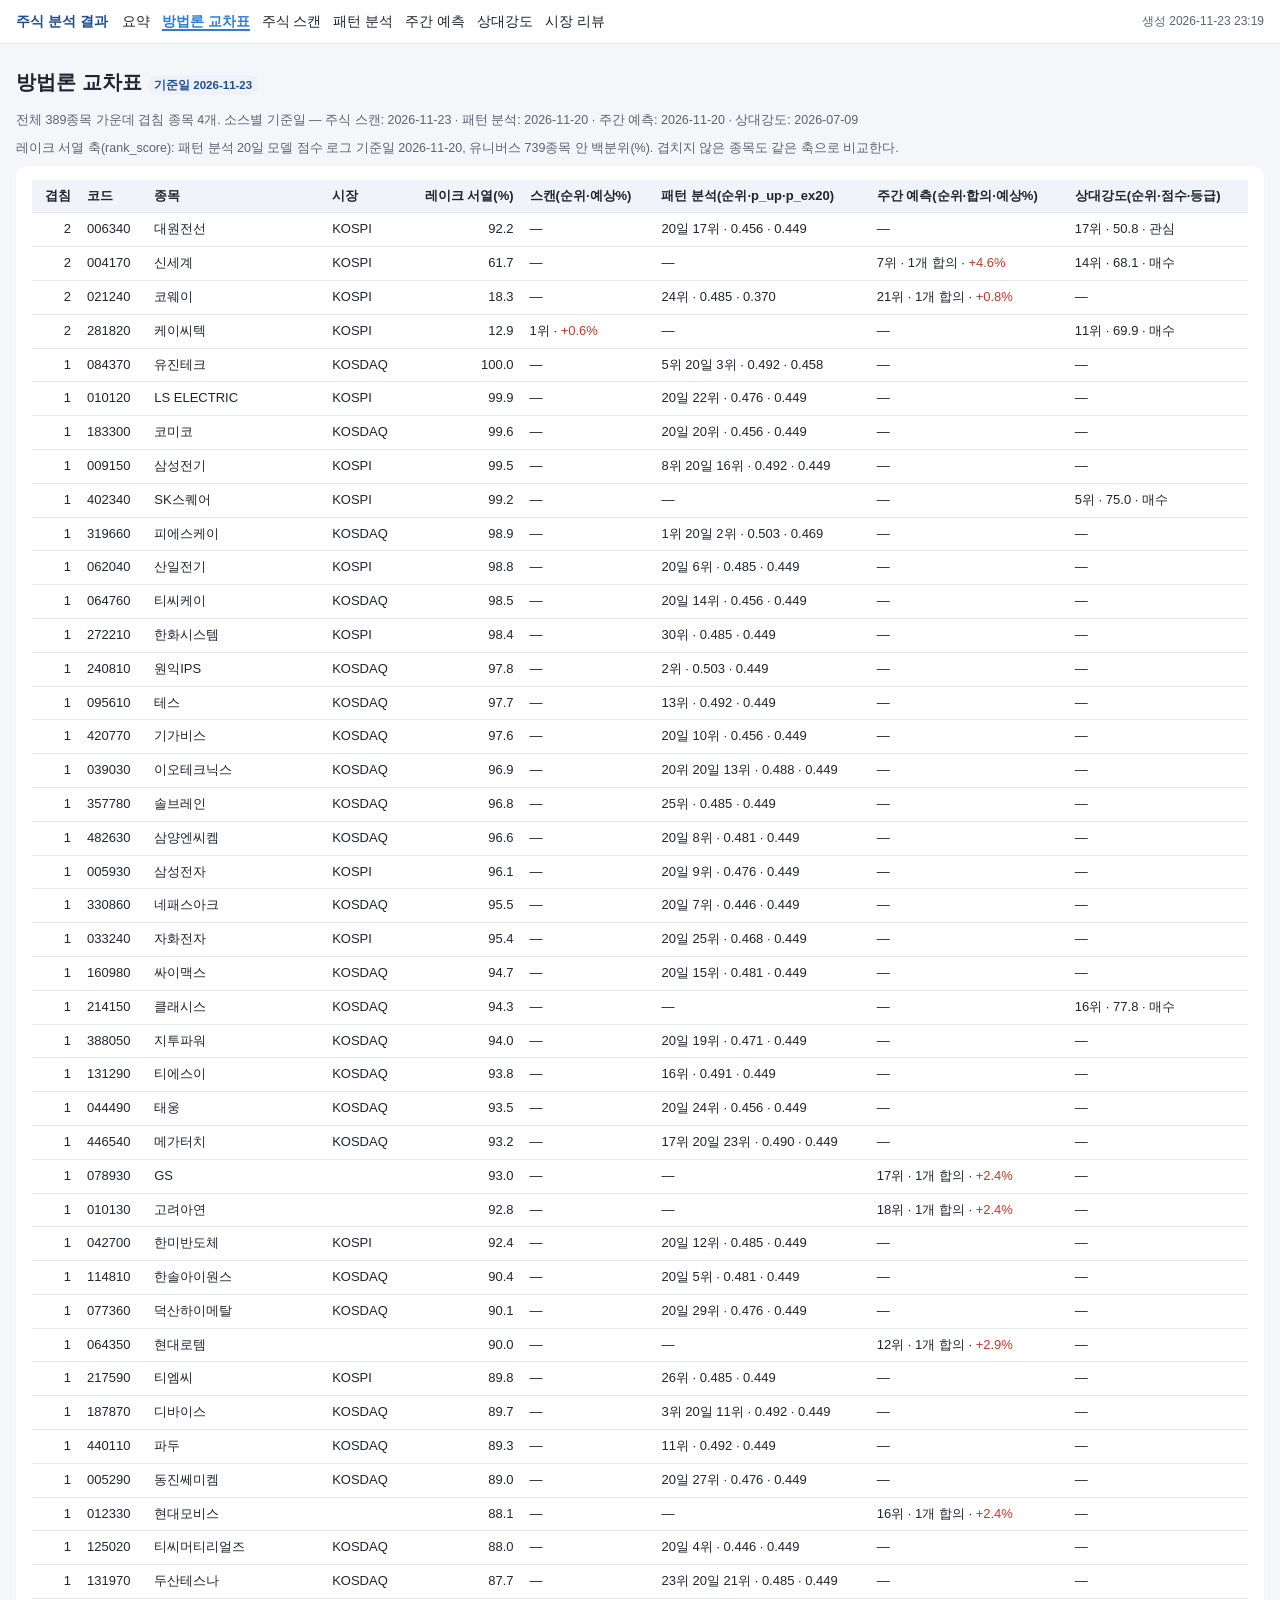
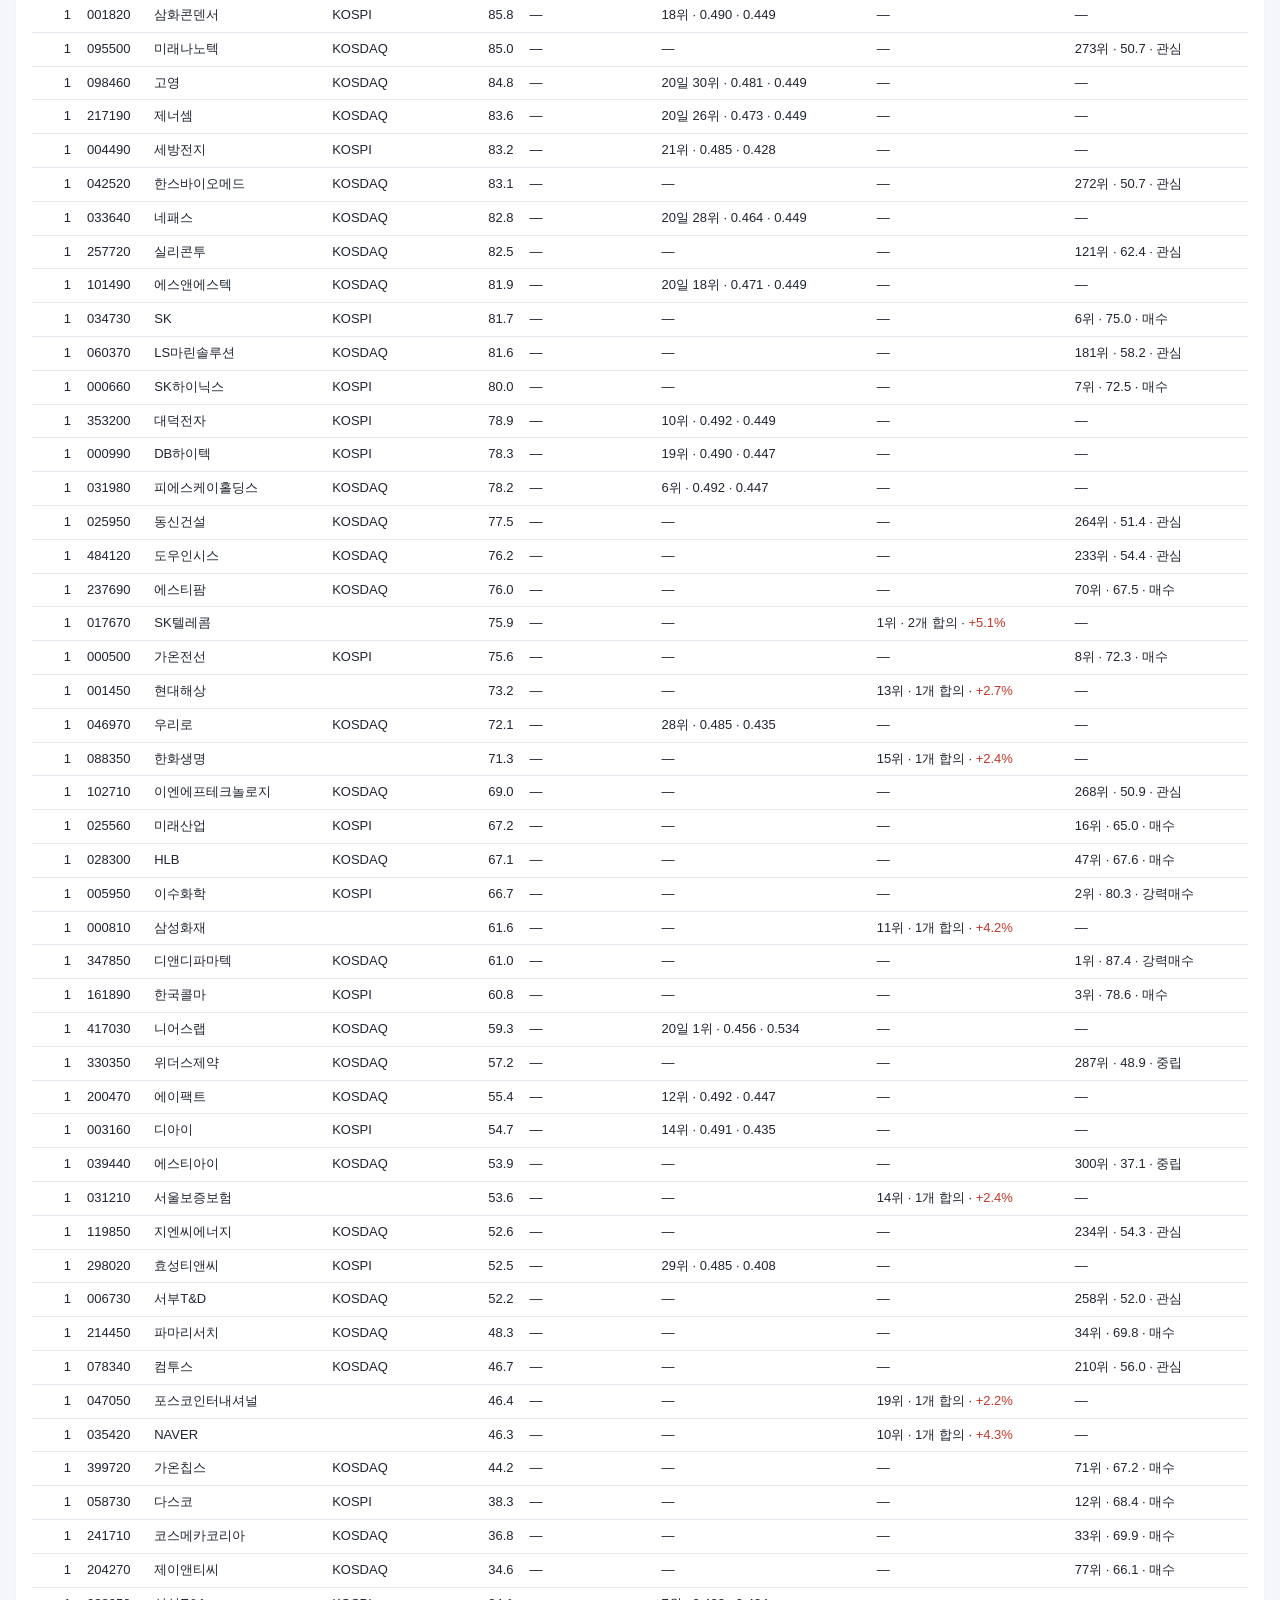
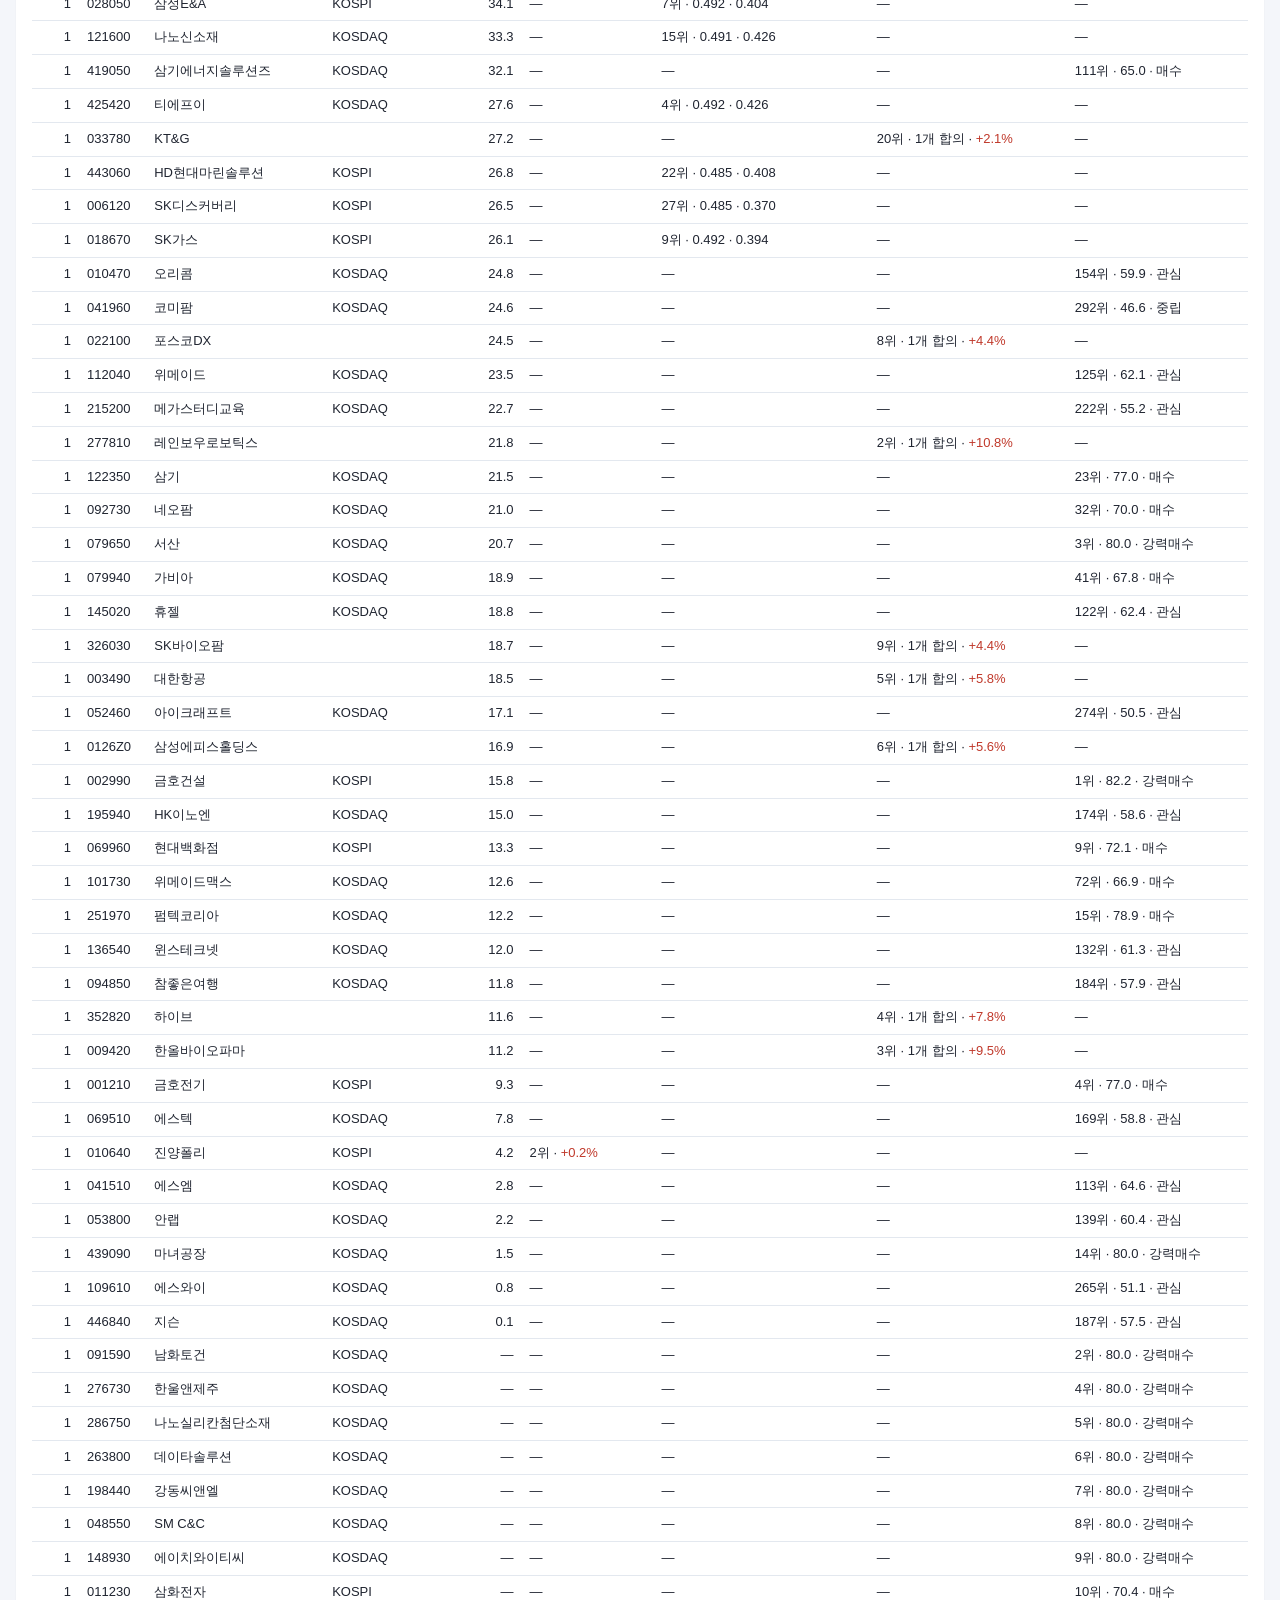
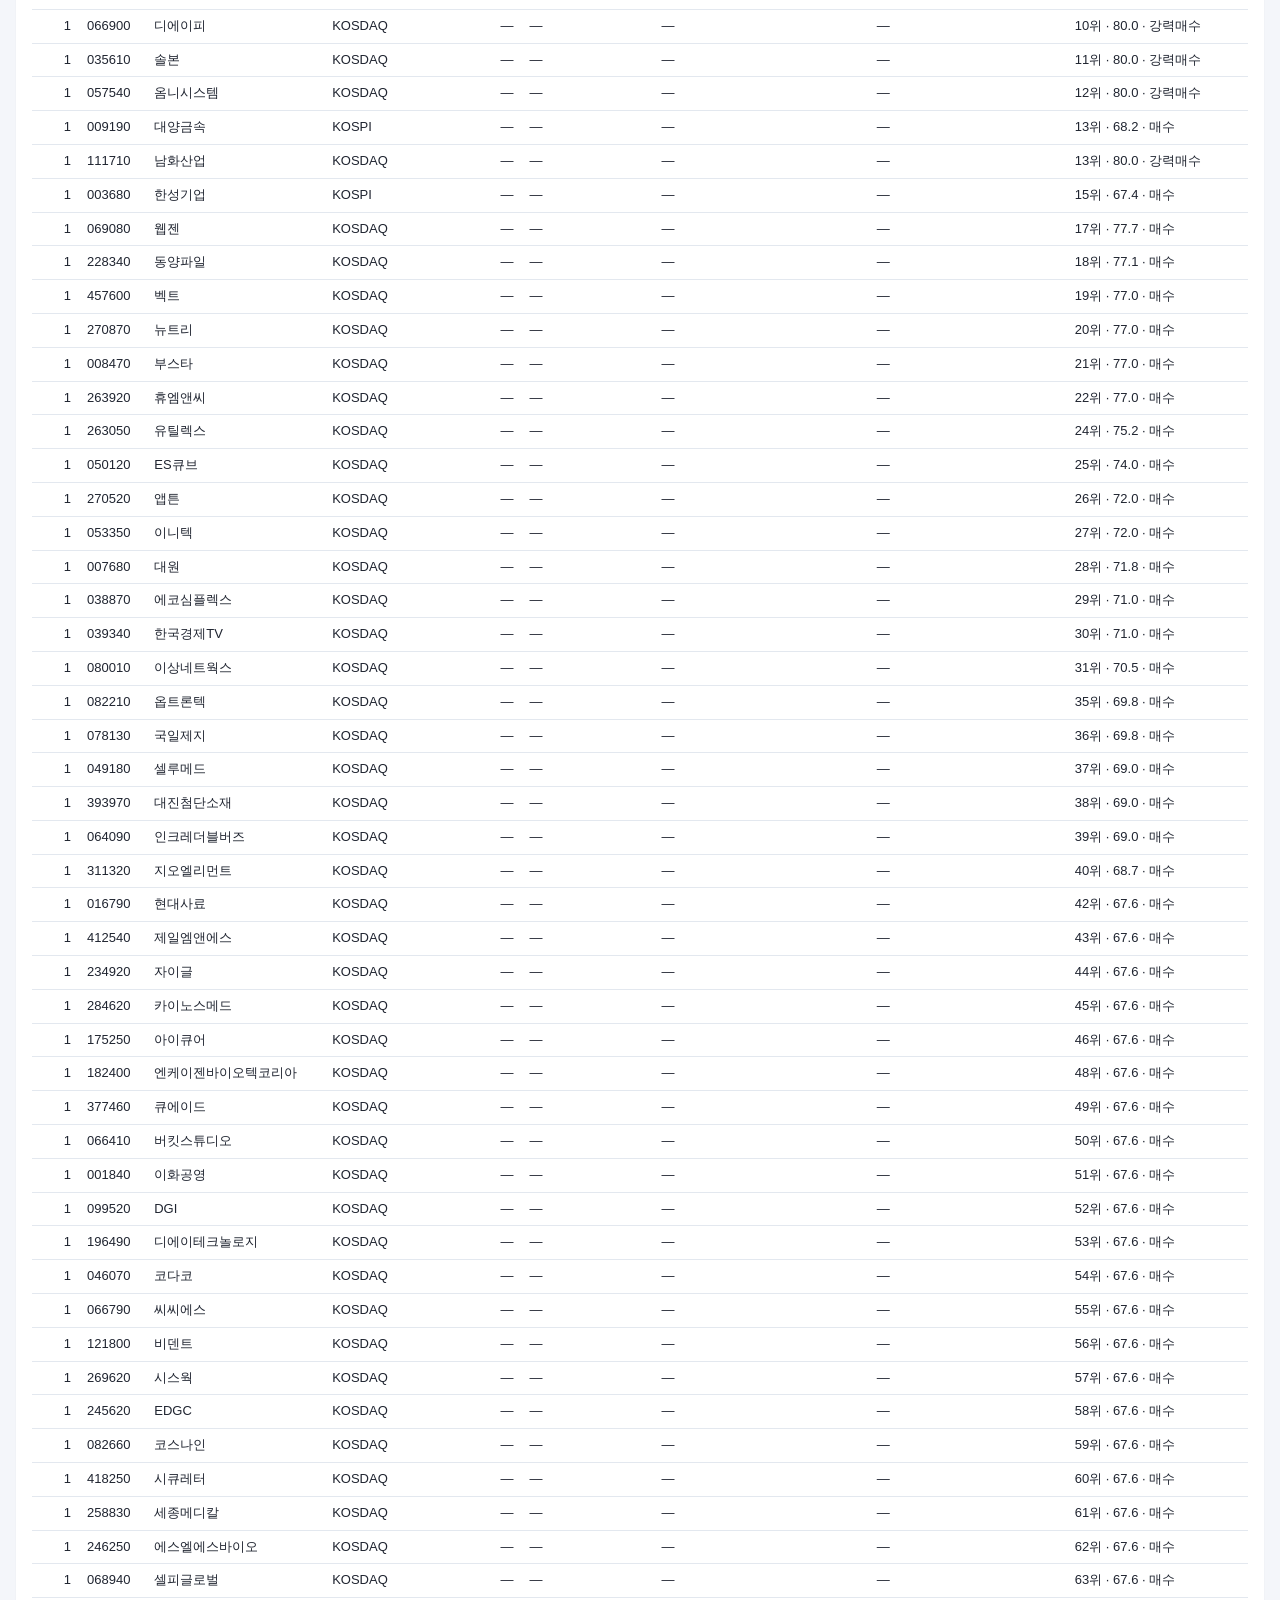
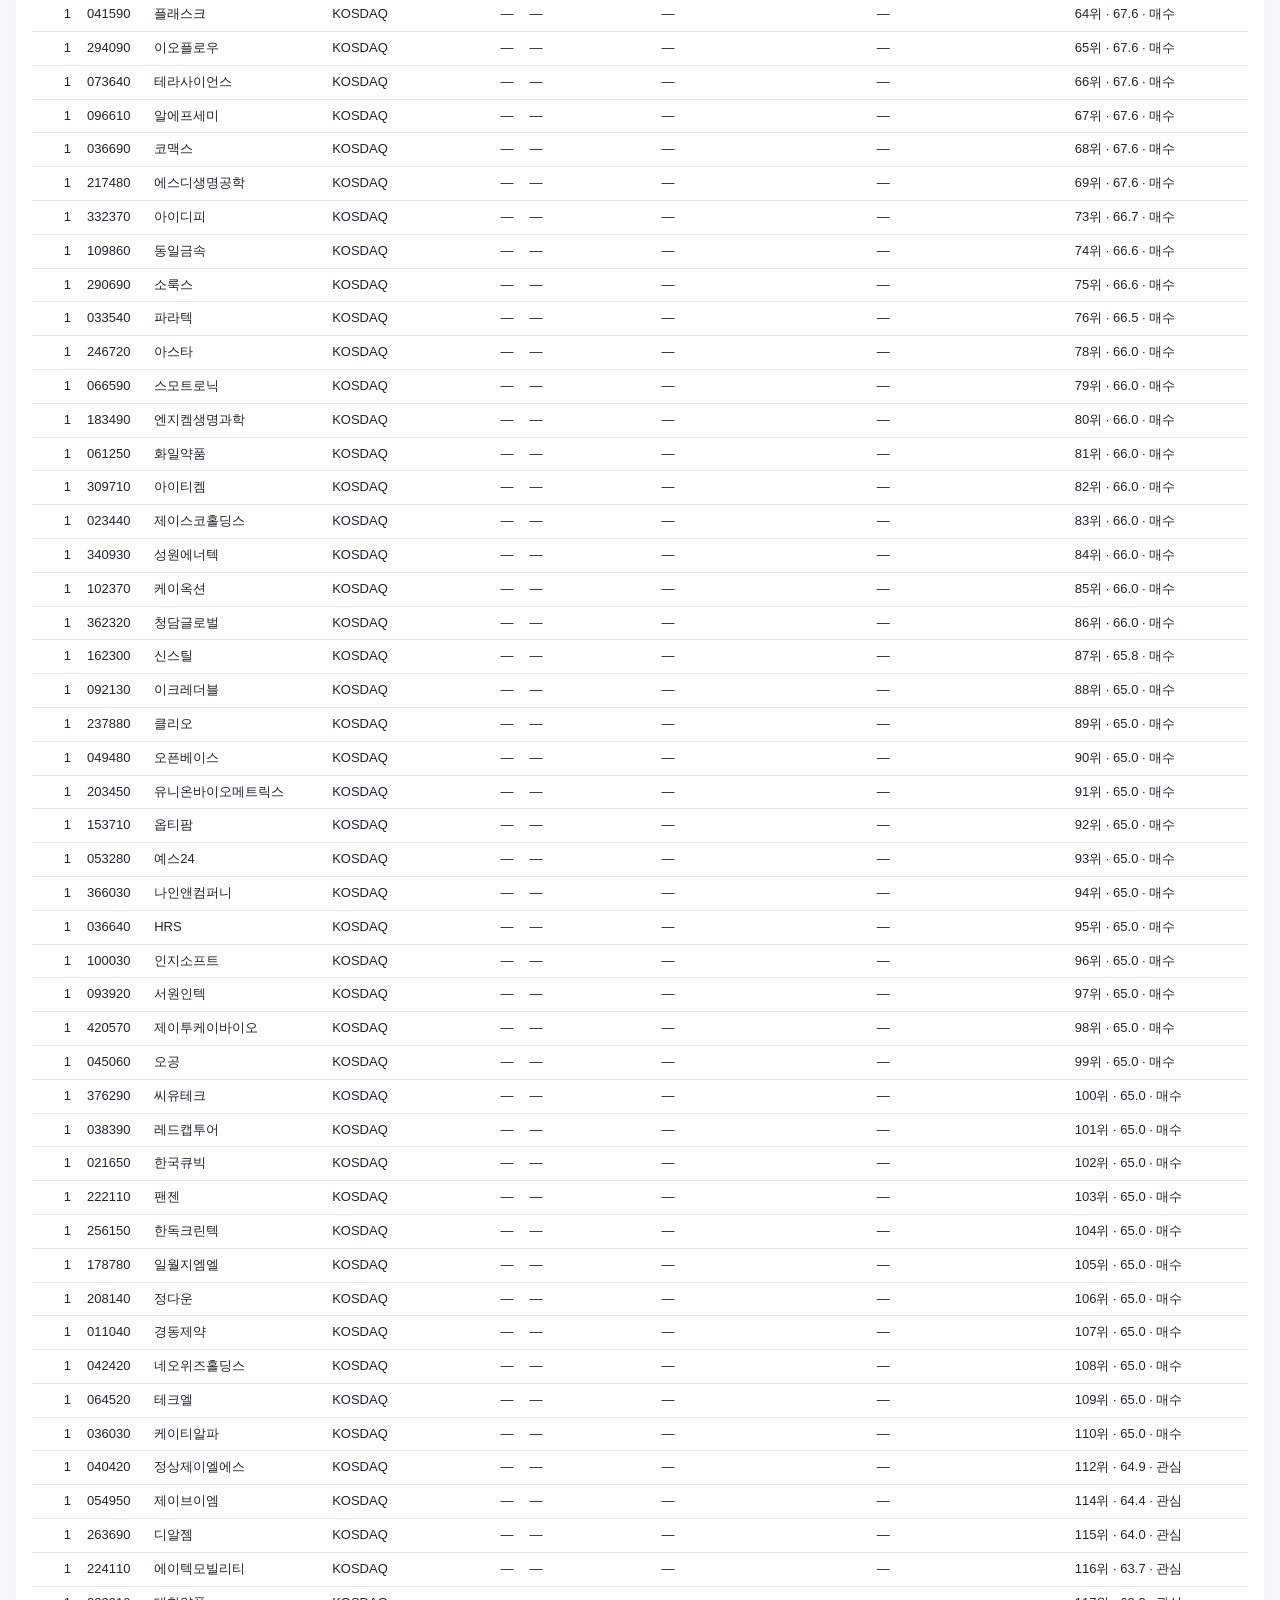
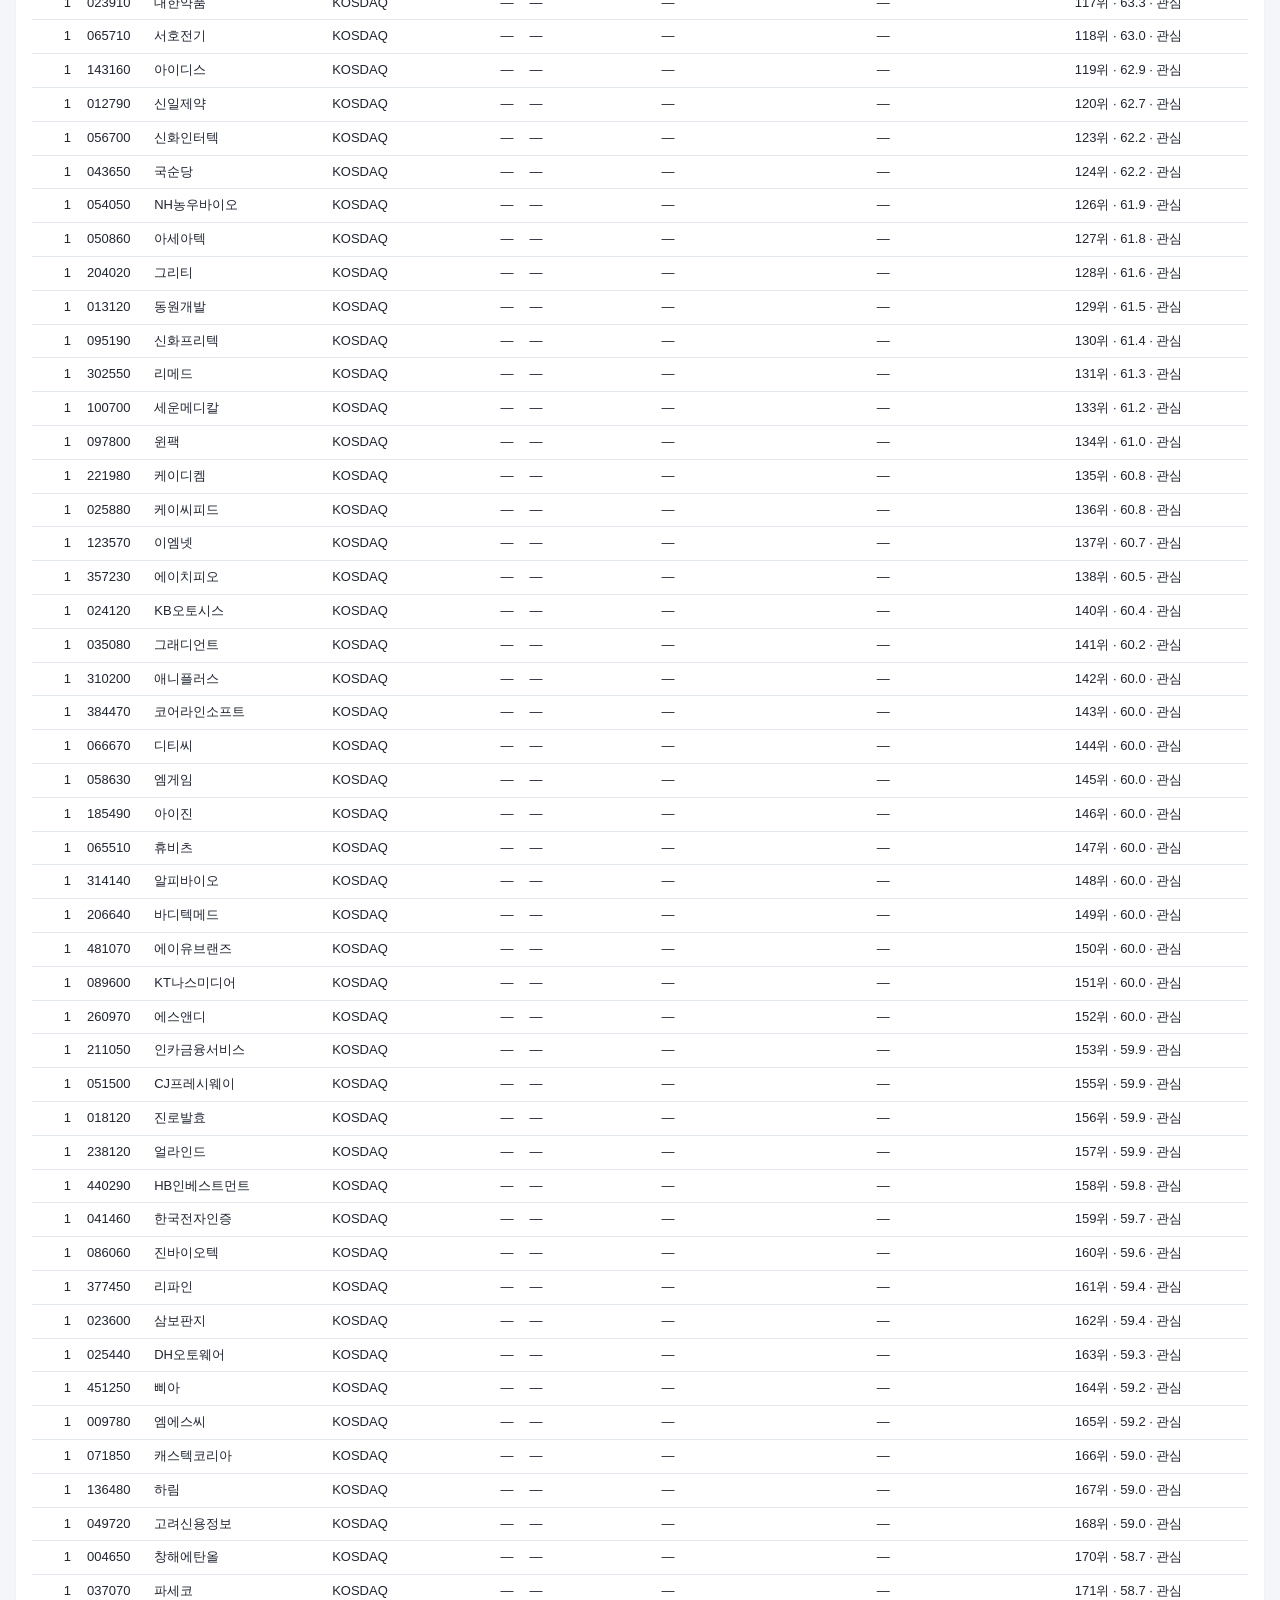
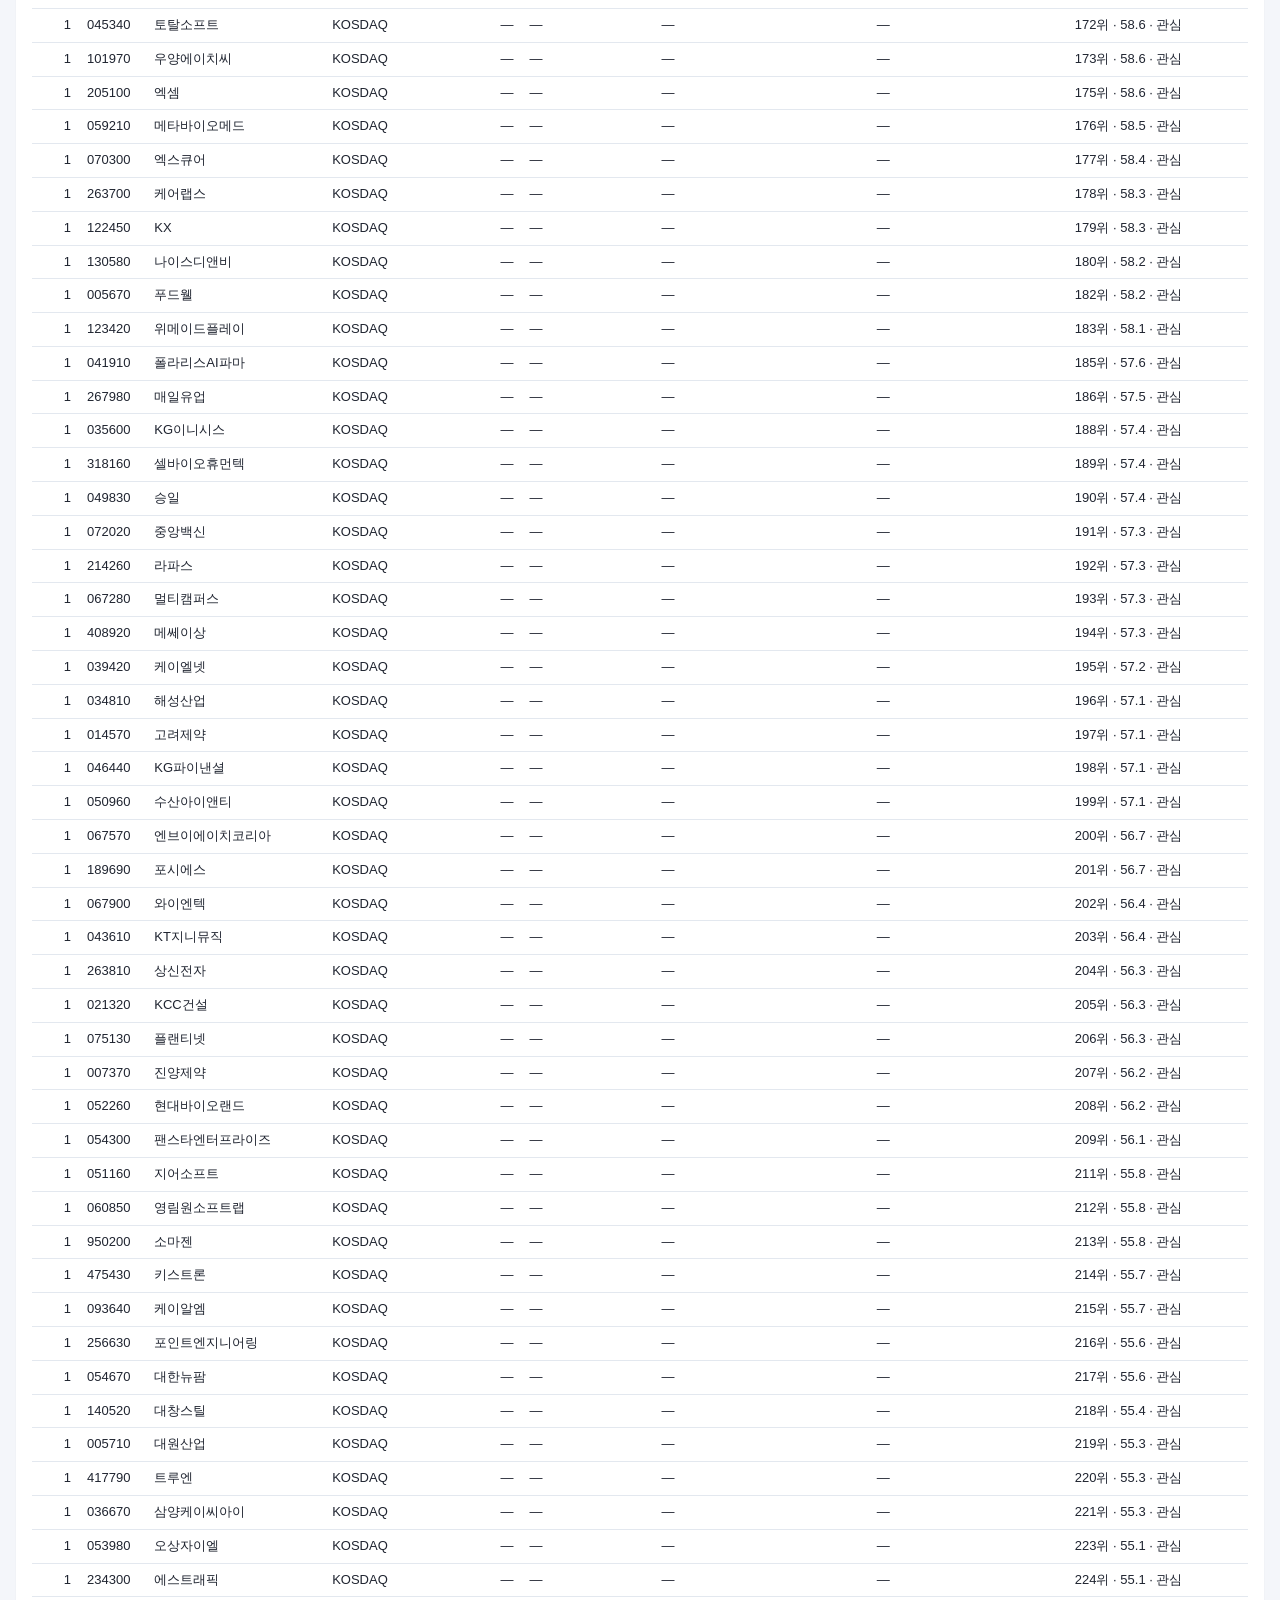
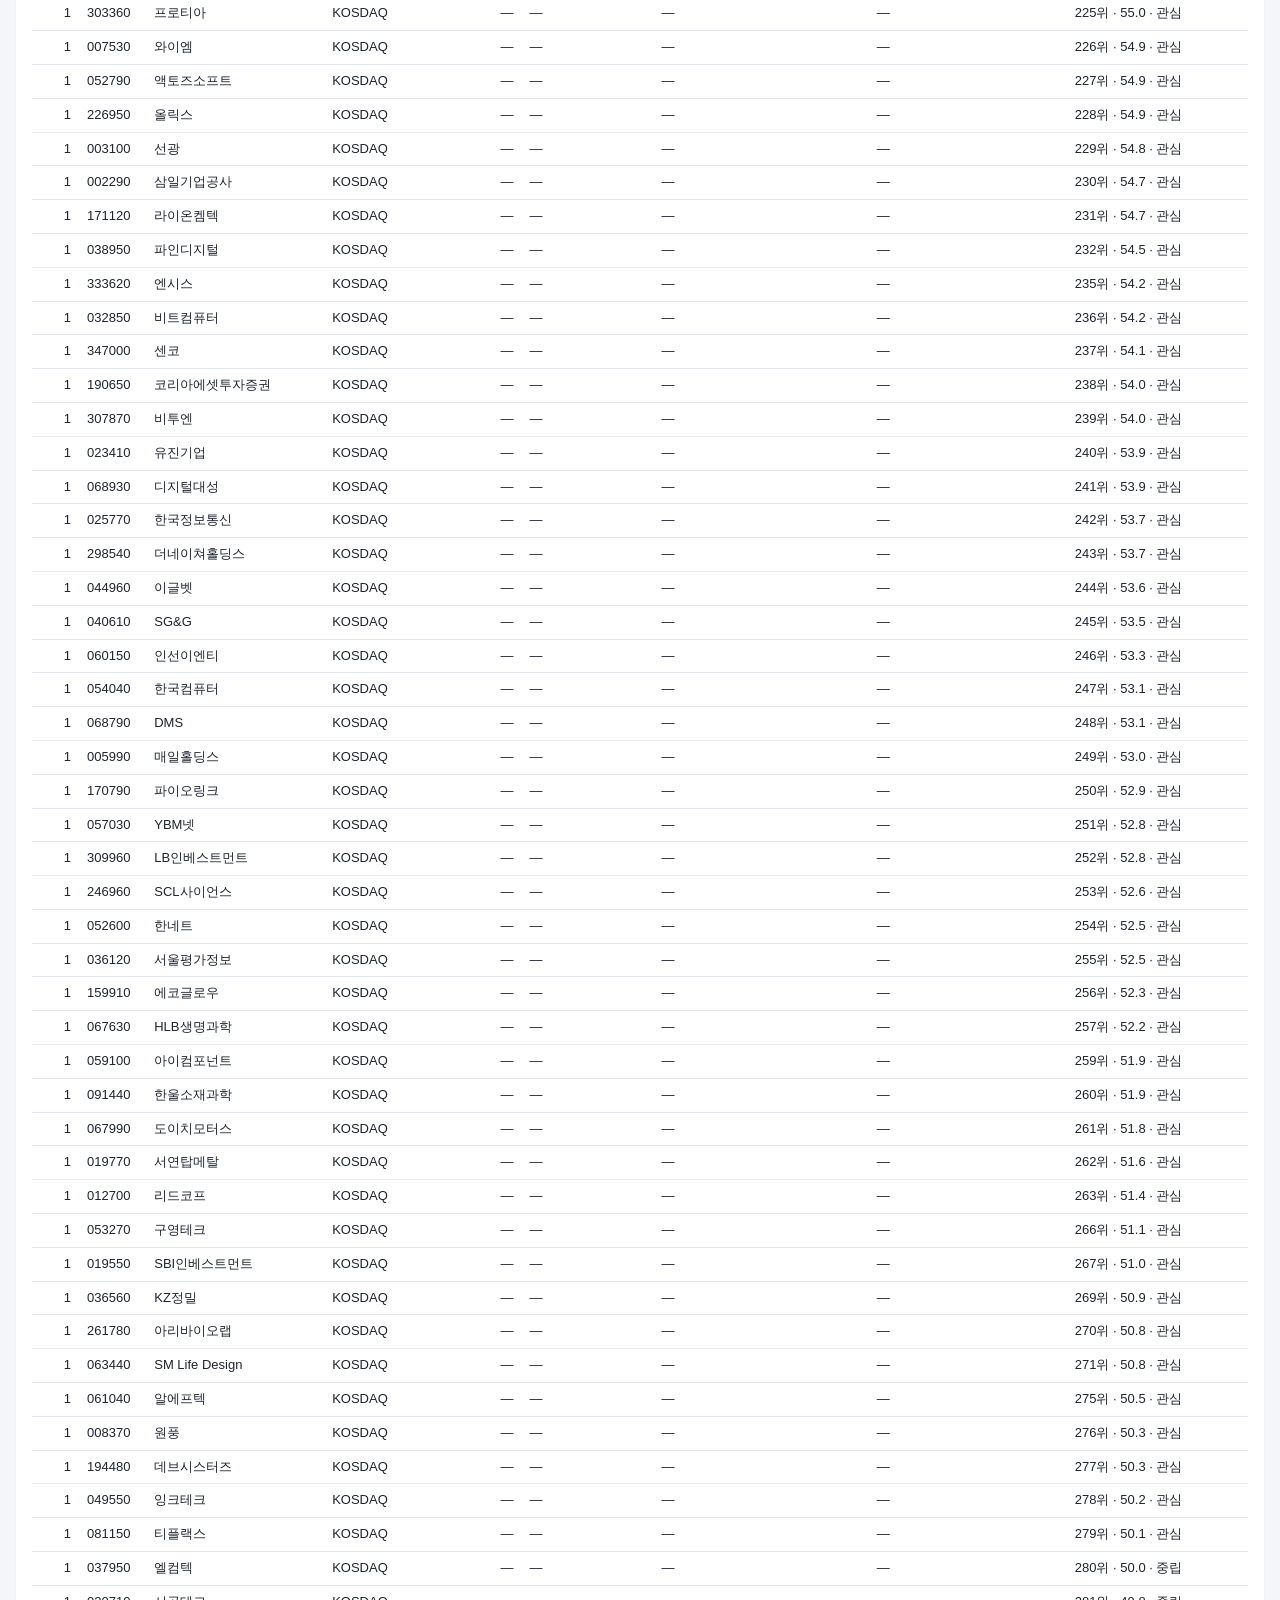
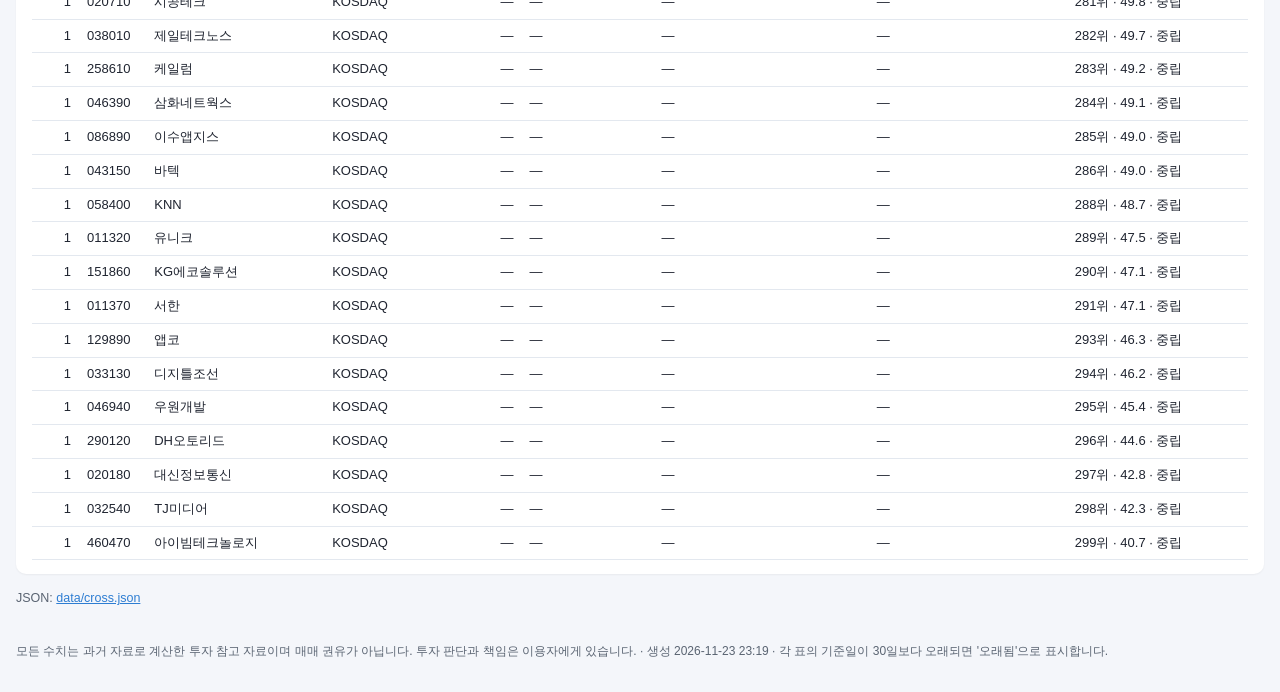
==== cross.html @ c0c81cf2 "publish 2026-11-23 23:19" ====
<!doctype html>
<html lang="ko">
<head>
  <meta charset="utf-8">
  <meta name="viewport" content="width=device-width, initial-scale=1">
  <meta name="robots" content="noindex">
  <title>주식 분석 결과</title>
  <link rel="stylesheet" href="public.css">
</head>
<body>
<header class="topbar">
  <a class="brand" href="index.html">주식 분석 결과</a>
  <nav><a href="index.html" class="">요약</a><a href="cross.html" class="on">방법론 교차표</a><a href="scan.html" class="">주식 스캔</a><a href="pattern.html" class="">패턴 분석</a><a href="forecast.html" class="">주간 예측</a><a href="rs.html" class="">상대강도</a><a href="review.html" class="">시장 리뷰</a></nav>
  <span class="built">생성 2026-11-23 23:19</span>
</header>
<main>

<h1>방법론 교차표 <span class="badge">기준일 2026-11-23</span></h1>

<p class="hint">전체 389종목 가운데 겹침 종목 4개. 소스별 기준일 — 주식 스캔: 2026-11-23 · 패턴 분석: 2026-11-20 · 주간 예측: 2026-11-20 · 상대강도: 2026-07-09</p>
<p class="hint">레이크 서열 축(rank_score): 패턴 분석 20일 모델 점수 로그 기준일 2026-11-20, 유니버스 739종목 안 백분위(%). 겹치지 않은 종목도 같은 축으로 비교한다.</p>
<section class="card"><div class="table-wrap"><table><thead><tr><th class="num">겹침</th><th>코드</th><th>종목</th><th>시장</th><th class="num">레이크 서열(%)</th><th>스캔(순위·예상%)</th><th>패턴 분석(순위·p_up·p_ex20)</th><th>주간 예측(순위·합의·예상%)</th><th>상대강도(순위·점수·등급)</th></tr></thead><tbody>

<tr><td class="num">2</td><td>006340</td><td>대원전선</td><td>KOSPI</td>
  <td class="num">92.2</td>
  <td>—</td>
  <td> 20일 17위 · 0.456 · 0.449</td>
  <td>—</td>
  <td>17위 · 50.8 · 관심</td></tr>

<tr><td class="num">2</td><td>004170</td><td>신세계</td><td>KOSPI</td>
  <td class="num">61.7</td>
  <td>—</td>
  <td>—</td>
  <td>7위 · 1개 합의 · <span class="up">+4.6%</span></td>
  <td>14위 · 68.1 · 매수</td></tr>

<tr><td class="num">2</td><td>021240</td><td>코웨이</td><td>KOSPI</td>
  <td class="num">18.3</td>
  <td>—</td>
  <td>24위 · 0.485 · 0.370</td>
  <td>21위 · 1개 합의 · <span class="up">+0.8%</span></td>
  <td>—</td></tr>

<tr><td class="num">2</td><td>281820</td><td>케이씨텍</td><td>KOSPI</td>
  <td class="num">12.9</td>
  <td>1위 · <span class="up">+0.6%</span></td>
  <td>—</td>
  <td>—</td>
  <td>11위 · 69.9 · 매수</td></tr>

<tr><td class="num">1</td><td>084370</td><td>유진테크</td><td>KOSDAQ</td>
  <td class="num">100.0</td>
  <td>—</td>
  <td>5위 20일 3위 · 0.492 · 0.458</td>
  <td>—</td>
  <td>—</td></tr>

<tr><td class="num">1</td><td>010120</td><td>LS ELECTRIC</td><td>KOSPI</td>
  <td class="num">99.9</td>
  <td>—</td>
  <td> 20일 22위 · 0.476 · 0.449</td>
  <td>—</td>
  <td>—</td></tr>

<tr><td class="num">1</td><td>183300</td><td>코미코</td><td>KOSDAQ</td>
  <td class="num">99.6</td>
  <td>—</td>
  <td> 20일 20위 · 0.456 · 0.449</td>
  <td>—</td>
  <td>—</td></tr>

<tr><td class="num">1</td><td>009150</td><td>삼성전기</td><td>KOSPI</td>
  <td class="num">99.5</td>
  <td>—</td>
  <td>8위 20일 16위 · 0.492 · 0.449</td>
  <td>—</td>
  <td>—</td></tr>

<tr><td class="num">1</td><td>402340</td><td>SK스퀘어</td><td>KOSPI</td>
  <td class="num">99.2</td>
  <td>—</td>
  <td>—</td>
  <td>—</td>
  <td>5위 · 75.0 · 매수</td></tr>

<tr><td class="num">1</td><td>319660</td><td>피에스케이</td><td>KOSDAQ</td>
  <td class="num">98.9</td>
  <td>—</td>
  <td>1위 20일 2위 · 0.503 · 0.469</td>
  <td>—</td>
  <td>—</td></tr>

<tr><td class="num">1</td><td>062040</td><td>산일전기</td><td>KOSPI</td>
  <td class="num">98.8</td>
  <td>—</td>
  <td> 20일 6위 · 0.485 · 0.449</td>
  <td>—</td>
  <td>—</td></tr>

<tr><td class="num">1</td><td>064760</td><td>티씨케이</td><td>KOSDAQ</td>
  <td class="num">98.5</td>
  <td>—</td>
  <td> 20일 14위 · 0.456 · 0.449</td>
  <td>—</td>
  <td>—</td></tr>

<tr><td class="num">1</td><td>272210</td><td>한화시스템</td><td>KOSPI</td>
  <td class="num">98.4</td>
  <td>—</td>
  <td>30위 · 0.485 · 0.449</td>
  <td>—</td>
  <td>—</td></tr>

<tr><td class="num">1</td><td>240810</td><td>원익IPS</td><td>KOSDAQ</td>
  <td class="num">97.8</td>
  <td>—</td>
  <td>2위 · 0.503 · 0.449</td>
  <td>—</td>
  <td>—</td></tr>

<tr><td class="num">1</td><td>095610</td><td>테스</td><td>KOSDAQ</td>
  <td class="num">97.7</td>
  <td>—</td>
  <td>13위 · 0.492 · 0.449</td>
  <td>—</td>
  <td>—</td></tr>

<tr><td class="num">1</td><td>420770</td><td>기가비스</td><td>KOSDAQ</td>
  <td class="num">97.6</td>
  <td>—</td>
  <td> 20일 10위 · 0.456 · 0.449</td>
  <td>—</td>
  <td>—</td></tr>

<tr><td class="num">1</td><td>039030</td><td>이오테크닉스</td><td>KOSDAQ</td>
  <td class="num">96.9</td>
  <td>—</td>
  <td>20위 20일 13위 · 0.488 · 0.449</td>
  <td>—</td>
  <td>—</td></tr>

<tr><td class="num">1</td><td>357780</td><td>솔브레인</td><td>KOSDAQ</td>
  <td class="num">96.8</td>
  <td>—</td>
  <td>25위 · 0.485 · 0.449</td>
  <td>—</td>
  <td>—</td></tr>

<tr><td class="num">1</td><td>482630</td><td>삼양엔씨켐</td><td>KOSDAQ</td>
  <td class="num">96.6</td>
  <td>—</td>
  <td> 20일 8위 · 0.481 · 0.449</td>
  <td>—</td>
  <td>—</td></tr>

<tr><td class="num">1</td><td>005930</td><td>삼성전자</td><td>KOSPI</td>
  <td class="num">96.1</td>
  <td>—</td>
  <td> 20일 9위 · 0.476 · 0.449</td>
  <td>—</td>
  <td>—</td></tr>

<tr><td class="num">1</td><td>330860</td><td>네패스아크</td><td>KOSDAQ</td>
  <td class="num">95.5</td>
  <td>—</td>
  <td> 20일 7위 · 0.446 · 0.449</td>
  <td>—</td>
  <td>—</td></tr>

<tr><td class="num">1</td><td>033240</td><td>자화전자</td><td>KOSPI</td>
  <td class="num">95.4</td>
  <td>—</td>
  <td> 20일 25위 · 0.468 · 0.449</td>
  <td>—</td>
  <td>—</td></tr>

<tr><td class="num">1</td><td>160980</td><td>싸이맥스</td><td>KOSDAQ</td>
  <td class="num">94.7</td>
  <td>—</td>
  <td> 20일 15위 · 0.481 · 0.449</td>
  <td>—</td>
  <td>—</td></tr>

<tr><td class="num">1</td><td>214150</td><td>클래시스</td><td>KOSDAQ</td>
  <td class="num">94.3</td>
  <td>—</td>
  <td>—</td>
  <td>—</td>
  <td>16위 · 77.8 · 매수</td></tr>

<tr><td class="num">1</td><td>388050</td><td>지투파워</td><td>KOSDAQ</td>
  <td class="num">94.0</td>
  <td>—</td>
  <td> 20일 19위 · 0.471 · 0.449</td>
  <td>—</td>
  <td>—</td></tr>

<tr><td class="num">1</td><td>131290</td><td>티에스이</td><td>KOSDAQ</td>
  <td class="num">93.8</td>
  <td>—</td>
  <td>16위 · 0.491 · 0.449</td>
  <td>—</td>
  <td>—</td></tr>

<tr><td class="num">1</td><td>044490</td><td>태웅</td><td>KOSDAQ</td>
  <td class="num">93.5</td>
  <td>—</td>
  <td> 20일 24위 · 0.456 · 0.449</td>
  <td>—</td>
  <td>—</td></tr>

<tr><td class="num">1</td><td>446540</td><td>메가터치</td><td>KOSDAQ</td>
  <td class="num">93.2</td>
  <td>—</td>
  <td>17위 20일 23위 · 0.490 · 0.449</td>
  <td>—</td>
  <td>—</td></tr>

<tr><td class="num">1</td><td>078930</td><td>GS</td><td></td>
  <td class="num">93.0</td>
  <td>—</td>
  <td>—</td>
  <td>17위 · 1개 합의 · <span class="up">+2.4%</span></td>
  <td>—</td></tr>

<tr><td class="num">1</td><td>010130</td><td>고려아연</td><td></td>
  <td class="num">92.8</td>
  <td>—</td>
  <td>—</td>
  <td>18위 · 1개 합의 · <span class="up">+2.4%</span></td>
  <td>—</td></tr>

<tr><td class="num">1</td><td>042700</td><td>한미반도체</td><td>KOSPI</td>
  <td class="num">92.4</td>
  <td>—</td>
  <td> 20일 12위 · 0.485 · 0.449</td>
  <td>—</td>
  <td>—</td></tr>

<tr><td class="num">1</td><td>114810</td><td>한솔아이원스</td><td>KOSDAQ</td>
  <td class="num">90.4</td>
  <td>—</td>
  <td> 20일 5위 · 0.481 · 0.449</td>
  <td>—</td>
  <td>—</td></tr>

<tr><td class="num">1</td><td>077360</td><td>덕산하이메탈</td><td>KOSDAQ</td>
  <td class="num">90.1</td>
  <td>—</td>
  <td> 20일 29위 · 0.476 · 0.449</td>
  <td>—</td>
  <td>—</td></tr>

<tr><td class="num">1</td><td>064350</td><td>현대로템</td><td></td>
  <td class="num">90.0</td>
  <td>—</td>
  <td>—</td>
  <td>12위 · 1개 합의 · <span class="up">+2.9%</span></td>
  <td>—</td></tr>

<tr><td class="num">1</td><td>217590</td><td>티엠씨</td><td>KOSPI</td>
  <td class="num">89.8</td>
  <td>—</td>
  <td>26위 · 0.485 · 0.449</td>
  <td>—</td>
  <td>—</td></tr>

<tr><td class="num">1</td><td>187870</td><td>디바이스</td><td>KOSDAQ</td>
  <td class="num">89.7</td>
  <td>—</td>
  <td>3위 20일 11위 · 0.492 · 0.449</td>
  <td>—</td>
  <td>—</td></tr>

<tr><td class="num">1</td><td>440110</td><td>파두</td><td>KOSDAQ</td>
  <td class="num">89.3</td>
  <td>—</td>
  <td>11위 · 0.492 · 0.449</td>
  <td>—</td>
  <td>—</td></tr>

<tr><td class="num">1</td><td>005290</td><td>동진쎄미켐</td><td>KOSDAQ</td>
  <td class="num">89.0</td>
  <td>—</td>
  <td> 20일 27위 · 0.476 · 0.449</td>
  <td>—</td>
  <td>—</td></tr>

<tr><td class="num">1</td><td>012330</td><td>현대모비스</td><td></td>
  <td class="num">88.1</td>
  <td>—</td>
  <td>—</td>
  <td>16위 · 1개 합의 · <span class="up">+2.4%</span></td>
  <td>—</td></tr>

<tr><td class="num">1</td><td>125020</td><td>티씨머티리얼즈</td><td>KOSDAQ</td>
  <td class="num">88.0</td>
  <td>—</td>
  <td> 20일 4위 · 0.446 · 0.449</td>
  <td>—</td>
  <td>—</td></tr>

<tr><td class="num">1</td><td>131970</td><td>두산테스나</td><td>KOSDAQ</td>
  <td class="num">87.7</td>
  <td>—</td>
  <td>23위 20일 21위 · 0.485 · 0.449</td>
  <td>—</td>
  <td>—</td></tr>

<tr><td class="num">1</td><td>001820</td><td>삼화콘덴서</td><td>KOSPI</td>
  <td class="num">85.8</td>
  <td>—</td>
  <td>18위 · 0.490 · 0.449</td>
  <td>—</td>
  <td>—</td></tr>

<tr><td class="num">1</td><td>095500</td><td>미래나노텍</td><td>KOSDAQ</td>
  <td class="num">85.0</td>
  <td>—</td>
  <td>—</td>
  <td>—</td>
  <td>273위 · 50.7 · 관심</td></tr>

<tr><td class="num">1</td><td>098460</td><td>고영</td><td>KOSDAQ</td>
  <td class="num">84.8</td>
  <td>—</td>
  <td> 20일 30위 · 0.481 · 0.449</td>
  <td>—</td>
  <td>—</td></tr>

<tr><td class="num">1</td><td>217190</td><td>제너셈</td><td>KOSDAQ</td>
  <td class="num">83.6</td>
  <td>—</td>
  <td> 20일 26위 · 0.473 · 0.449</td>
  <td>—</td>
  <td>—</td></tr>

<tr><td class="num">1</td><td>004490</td><td>세방전지</td><td>KOSPI</td>
  <td class="num">83.2</td>
  <td>—</td>
  <td>21위 · 0.485 · 0.428</td>
  <td>—</td>
  <td>—</td></tr>

<tr><td class="num">1</td><td>042520</td><td>한스바이오메드</td><td>KOSDAQ</td>
  <td class="num">83.1</td>
  <td>—</td>
  <td>—</td>
  <td>—</td>
  <td>272위 · 50.7 · 관심</td></tr>

<tr><td class="num">1</td><td>033640</td><td>네패스</td><td>KOSDAQ</td>
  <td class="num">82.8</td>
  <td>—</td>
  <td> 20일 28위 · 0.464 · 0.449</td>
  <td>—</td>
  <td>—</td></tr>

<tr><td class="num">1</td><td>257720</td><td>실리콘투</td><td>KOSDAQ</td>
  <td class="num">82.5</td>
  <td>—</td>
  <td>—</td>
  <td>—</td>
  <td>121위 · 62.4 · 관심</td></tr>

<tr><td class="num">1</td><td>101490</td><td>에스앤에스텍</td><td>KOSDAQ</td>
  <td class="num">81.9</td>
  <td>—</td>
  <td> 20일 18위 · 0.471 · 0.449</td>
  <td>—</td>
  <td>—</td></tr>

<tr><td class="num">1</td><td>034730</td><td>SK</td><td>KOSPI</td>
  <td class="num">81.7</td>
  <td>—</td>
  <td>—</td>
  <td>—</td>
  <td>6위 · 75.0 · 매수</td></tr>

<tr><td class="num">1</td><td>060370</td><td>LS마린솔루션</td><td>KOSDAQ</td>
  <td class="num">81.6</td>
  <td>—</td>
  <td>—</td>
  <td>—</td>
  <td>181위 · 58.2 · 관심</td></tr>

<tr><td class="num">1</td><td>000660</td><td>SK하이닉스</td><td>KOSPI</td>
  <td class="num">80.0</td>
  <td>—</td>
  <td>—</td>
  <td>—</td>
  <td>7위 · 72.5 · 매수</td></tr>

<tr><td class="num">1</td><td>353200</td><td>대덕전자</td><td>KOSPI</td>
  <td class="num">78.9</td>
  <td>—</td>
  <td>10위 · 0.492 · 0.449</td>
  <td>—</td>
  <td>—</td></tr>

<tr><td class="num">1</td><td>000990</td><td>DB하이텍</td><td>KOSPI</td>
  <td class="num">78.3</td>
  <td>—</td>
  <td>19위 · 0.490 · 0.447</td>
  <td>—</td>
  <td>—</td></tr>

<tr><td class="num">1</td><td>031980</td><td>피에스케이홀딩스</td><td>KOSDAQ</td>
  <td class="num">78.2</td>
  <td>—</td>
  <td>6위 · 0.492 · 0.447</td>
  <td>—</td>
  <td>—</td></tr>

<tr><td class="num">1</td><td>025950</td><td>동신건설</td><td>KOSDAQ</td>
  <td class="num">77.5</td>
  <td>—</td>
  <td>—</td>
  <td>—</td>
  <td>264위 · 51.4 · 관심</td></tr>

<tr><td class="num">1</td><td>484120</td><td>도우인시스</td><td>KOSDAQ</td>
  <td class="num">76.2</td>
  <td>—</td>
  <td>—</td>
  <td>—</td>
  <td>233위 · 54.4 · 관심</td></tr>

<tr><td class="num">1</td><td>237690</td><td>에스티팜</td><td>KOSDAQ</td>
  <td class="num">76.0</td>
  <td>—</td>
  <td>—</td>
  <td>—</td>
  <td>70위 · 67.5 · 매수</td></tr>

<tr><td class="num">1</td><td>017670</td><td>SK텔레콤</td><td></td>
  <td class="num">75.9</td>
  <td>—</td>
  <td>—</td>
  <td>1위 · 2개 합의 · <span class="up">+5.1%</span></td>
  <td>—</td></tr>

<tr><td class="num">1</td><td>000500</td><td>가온전선</td><td>KOSPI</td>
  <td class="num">75.6</td>
  <td>—</td>
  <td>—</td>
  <td>—</td>
  <td>8위 · 72.3 · 매수</td></tr>

<tr><td class="num">1</td><td>001450</td><td>현대해상</td><td></td>
  <td class="num">73.2</td>
  <td>—</td>
  <td>—</td>
  <td>13위 · 1개 합의 · <span class="up">+2.7%</span></td>
  <td>—</td></tr>

<tr><td class="num">1</td><td>046970</td><td>우리로</td><td>KOSDAQ</td>
  <td class="num">72.1</td>
  <td>—</td>
  <td>28위 · 0.485 · 0.435</td>
  <td>—</td>
  <td>—</td></tr>

<tr><td class="num">1</td><td>088350</td><td>한화생명</td><td></td>
  <td class="num">71.3</td>
  <td>—</td>
  <td>—</td>
  <td>15위 · 1개 합의 · <span class="up">+2.4%</span></td>
  <td>—</td></tr>

<tr><td class="num">1</td><td>102710</td><td>이엔에프테크놀로지</td><td>KOSDAQ</td>
  <td class="num">69.0</td>
  <td>—</td>
  <td>—</td>
  <td>—</td>
  <td>268위 · 50.9 · 관심</td></tr>

<tr><td class="num">1</td><td>025560</td><td>미래산업</td><td>KOSPI</td>
  <td class="num">67.2</td>
  <td>—</td>
  <td>—</td>
  <td>—</td>
  <td>16위 · 65.0 · 매수</td></tr>

<tr><td class="num">1</td><td>028300</td><td>HLB</td><td>KOSDAQ</td>
  <td class="num">67.1</td>
  <td>—</td>
  <td>—</td>
  <td>—</td>
  <td>47위 · 67.6 · 매수</td></tr>

<tr><td class="num">1</td><td>005950</td><td>이수화학</td><td>KOSPI</td>
  <td class="num">66.7</td>
  <td>—</td>
  <td>—</td>
  <td>—</td>
  <td>2위 · 80.3 · 강력매수</td></tr>

<tr><td class="num">1</td><td>000810</td><td>삼성화재</td><td></td>
  <td class="num">61.6</td>
  <td>—</td>
  <td>—</td>
  <td>11위 · 1개 합의 · <span class="up">+4.2%</span></td>
  <td>—</td></tr>

<tr><td class="num">1</td><td>347850</td><td>디앤디파마텍</td><td>KOSDAQ</td>
  <td class="num">61.0</td>
  <td>—</td>
  <td>—</td>
  <td>—</td>
  <td>1위 · 87.4 · 강력매수</td></tr>

<tr><td class="num">1</td><td>161890</td><td>한국콜마</td><td>KOSPI</td>
  <td class="num">60.8</td>
  <td>—</td>
  <td>—</td>
  <td>—</td>
  <td>3위 · 78.6 · 매수</td></tr>

<tr><td class="num">1</td><td>417030</td><td>니어스랩</td><td>KOSDAQ</td>
  <td class="num">59.3</td>
  <td>—</td>
  <td> 20일 1위 · 0.456 · 0.534</td>
  <td>—</td>
  <td>—</td></tr>

<tr><td class="num">1</td><td>330350</td><td>위더스제약</td><td>KOSDAQ</td>
  <td class="num">57.2</td>
  <td>—</td>
  <td>—</td>
  <td>—</td>
  <td>287위 · 48.9 · 중립</td></tr>

<tr><td class="num">1</td><td>200470</td><td>에이팩트</td><td>KOSDAQ</td>
  <td class="num">55.4</td>
  <td>—</td>
  <td>12위 · 0.492 · 0.447</td>
  <td>—</td>
  <td>—</td></tr>

<tr><td class="num">1</td><td>003160</td><td>디아이</td><td>KOSPI</td>
  <td class="num">54.7</td>
  <td>—</td>
  <td>14위 · 0.491 · 0.435</td>
  <td>—</td>
  <td>—</td></tr>

<tr><td class="num">1</td><td>039440</td><td>에스티아이</td><td>KOSDAQ</td>
  <td class="num">53.9</td>
  <td>—</td>
  <td>—</td>
  <td>—</td>
  <td>300위 · 37.1 · 중립</td></tr>

<tr><td class="num">1</td><td>031210</td><td>서울보증보험</td><td></td>
  <td class="num">53.6</td>
  <td>—</td>
  <td>—</td>
  <td>14위 · 1개 합의 · <span class="up">+2.4%</span></td>
  <td>—</td></tr>

<tr><td class="num">1</td><td>119850</td><td>지엔씨에너지</td><td>KOSDAQ</td>
  <td class="num">52.6</td>
  <td>—</td>
  <td>—</td>
  <td>—</td>
  <td>234위 · 54.3 · 관심</td></tr>

<tr><td class="num">1</td><td>298020</td><td>효성티앤씨</td><td>KOSPI</td>
  <td class="num">52.5</td>
  <td>—</td>
  <td>29위 · 0.485 · 0.408</td>
  <td>—</td>
  <td>—</td></tr>

<tr><td class="num">1</td><td>006730</td><td>서부T&amp;D</td><td>KOSDAQ</td>
  <td class="num">52.2</td>
  <td>—</td>
  <td>—</td>
  <td>—</td>
  <td>258위 · 52.0 · 관심</td></tr>

<tr><td class="num">1</td><td>214450</td><td>파마리서치</td><td>KOSDAQ</td>
  <td class="num">48.3</td>
  <td>—</td>
  <td>—</td>
  <td>—</td>
  <td>34위 · 69.8 · 매수</td></tr>

<tr><td class="num">1</td><td>078340</td><td>컴투스</td><td>KOSDAQ</td>
  <td class="num">46.7</td>
  <td>—</td>
  <td>—</td>
  <td>—</td>
  <td>210위 · 56.0 · 관심</td></tr>

<tr><td class="num">1</td><td>047050</td><td>포스코인터내셔널</td><td></td>
  <td class="num">46.4</td>
  <td>—</td>
  <td>—</td>
  <td>19위 · 1개 합의 · <span class="up">+2.2%</span></td>
  <td>—</td></tr>

<tr><td class="num">1</td><td>035420</td><td>NAVER</td><td></td>
  <td class="num">46.3</td>
  <td>—</td>
  <td>—</td>
  <td>10위 · 1개 합의 · <span class="up">+4.3%</span></td>
  <td>—</td></tr>

<tr><td class="num">1</td><td>399720</td><td>가온칩스</td><td>KOSDAQ</td>
  <td class="num">44.2</td>
  <td>—</td>
  <td>—</td>
  <td>—</td>
  <td>71위 · 67.2 · 매수</td></tr>

<tr><td class="num">1</td><td>058730</td><td>다스코</td><td>KOSPI</td>
  <td class="num">38.3</td>
  <td>—</td>
  <td>—</td>
  <td>—</td>
  <td>12위 · 68.4 · 매수</td></tr>

<tr><td class="num">1</td><td>241710</td><td>코스메카코리아</td><td>KOSDAQ</td>
  <td class="num">36.8</td>
  <td>—</td>
  <td>—</td>
  <td>—</td>
  <td>33위 · 69.9 · 매수</td></tr>

<tr><td class="num">1</td><td>204270</td><td>제이앤티씨</td><td>KOSDAQ</td>
  <td class="num">34.6</td>
  <td>—</td>
  <td>—</td>
  <td>—</td>
  <td>77위 · 66.1 · 매수</td></tr>

<tr><td class="num">1</td><td>028050</td><td>삼성E&amp;A</td><td>KOSPI</td>
  <td class="num">34.1</td>
  <td>—</td>
  <td>7위 · 0.492 · 0.404</td>
  <td>—</td>
  <td>—</td></tr>

<tr><td class="num">1</td><td>121600</td><td>나노신소재</td><td>KOSDAQ</td>
  <td class="num">33.3</td>
  <td>—</td>
  <td>15위 · 0.491 · 0.426</td>
  <td>—</td>
  <td>—</td></tr>

<tr><td class="num">1</td><td>419050</td><td>삼기에너지솔루션즈</td><td>KOSDAQ</td>
  <td class="num">32.1</td>
  <td>—</td>
  <td>—</td>
  <td>—</td>
  <td>111위 · 65.0 · 매수</td></tr>

<tr><td class="num">1</td><td>425420</td><td>티에프이</td><td>KOSDAQ</td>
  <td class="num">27.6</td>
  <td>—</td>
  <td>4위 · 0.492 · 0.426</td>
  <td>—</td>
  <td>—</td></tr>

<tr><td class="num">1</td><td>033780</td><td>KT&amp;G</td><td></td>
  <td class="num">27.2</td>
  <td>—</td>
  <td>—</td>
  <td>20위 · 1개 합의 · <span class="up">+2.1%</span></td>
  <td>—</td></tr>

<tr><td class="num">1</td><td>443060</td><td>HD현대마린솔루션</td><td>KOSPI</td>
  <td class="num">26.8</td>
  <td>—</td>
  <td>22위 · 0.485 · 0.408</td>
  <td>—</td>
  <td>—</td></tr>

<tr><td class="num">1</td><td>006120</td><td>SK디스커버리</td><td>KOSPI</td>
  <td class="num">26.5</td>
  <td>—</td>
  <td>27위 · 0.485 · 0.370</td>
  <td>—</td>
  <td>—</td></tr>

<tr><td class="num">1</td><td>018670</td><td>SK가스</td><td>KOSPI</td>
  <td class="num">26.1</td>
  <td>—</td>
  <td>9위 · 0.492 · 0.394</td>
  <td>—</td>
  <td>—</td></tr>

<tr><td class="num">1</td><td>010470</td><td>오리콤</td><td>KOSDAQ</td>
  <td class="num">24.8</td>
  <td>—</td>
  <td>—</td>
  <td>—</td>
  <td>154위 · 59.9 · 관심</td></tr>

<tr><td class="num">1</td><td>041960</td><td>코미팜</td><td>KOSDAQ</td>
  <td class="num">24.6</td>
  <td>—</td>
  <td>—</td>
  <td>—</td>
  <td>292위 · 46.6 · 중립</td></tr>

<tr><td class="num">1</td><td>022100</td><td>포스코DX</td><td></td>
  <td class="num">24.5</td>
  <td>—</td>
  <td>—</td>
  <td>8위 · 1개 합의 · <span class="up">+4.4%</span></td>
  <td>—</td></tr>

<tr><td class="num">1</td><td>112040</td><td>위메이드</td><td>KOSDAQ</td>
  <td class="num">23.5</td>
  <td>—</td>
  <td>—</td>
  <td>—</td>
  <td>125위 · 62.1 · 관심</td></tr>

<tr><td class="num">1</td><td>215200</td><td>메가스터디교육</td><td>KOSDAQ</td>
  <td class="num">22.7</td>
  <td>—</td>
  <td>—</td>
  <td>—</td>
  <td>222위 · 55.2 · 관심</td></tr>

<tr><td class="num">1</td><td>277810</td><td>레인보우로보틱스</td><td></td>
  <td class="num">21.8</td>
  <td>—</td>
  <td>—</td>
  <td>2위 · 1개 합의 · <span class="up">+10.8%</span></td>
  <td>—</td></tr>

<tr><td class="num">1</td><td>122350</td><td>삼기</td><td>KOSDAQ</td>
  <td class="num">21.5</td>
  <td>—</td>
  <td>—</td>
  <td>—</td>
  <td>23위 · 77.0 · 매수</td></tr>

<tr><td class="num">1</td><td>092730</td><td>네오팜</td><td>KOSDAQ</td>
  <td class="num">21.0</td>
  <td>—</td>
  <td>—</td>
  <td>—</td>
  <td>32위 · 70.0 · 매수</td></tr>

<tr><td class="num">1</td><td>079650</td><td>서산</td><td>KOSDAQ</td>
  <td class="num">20.7</td>
  <td>—</td>
  <td>—</td>
  <td>—</td>
  <td>3위 · 80.0 · 강력매수</td></tr>

<tr><td class="num">1</td><td>079940</td><td>가비아</td><td>KOSDAQ</td>
  <td class="num">18.9</td>
  <td>—</td>
  <td>—</td>
  <td>—</td>
  <td>41위 · 67.8 · 매수</td></tr>

<tr><td class="num">1</td><td>145020</td><td>휴젤</td><td>KOSDAQ</td>
  <td class="num">18.8</td>
  <td>—</td>
  <td>—</td>
  <td>—</td>
  <td>122위 · 62.4 · 관심</td></tr>

<tr><td class="num">1</td><td>326030</td><td>SK바이오팜</td><td></td>
  <td class="num">18.7</td>
  <td>—</td>
  <td>—</td>
  <td>9위 · 1개 합의 · <span class="up">+4.4%</span></td>
  <td>—</td></tr>

<tr><td class="num">1</td><td>003490</td><td>대한항공</td><td></td>
  <td class="num">18.5</td>
  <td>—</td>
  <td>—</td>
  <td>5위 · 1개 합의 · <span class="up">+5.8%</span></td>
  <td>—</td></tr>

<tr><td class="num">1</td><td>052460</td><td>아이크래프트</td><td>KOSDAQ</td>
  <td class="num">17.1</td>
  <td>—</td>
  <td>—</td>
  <td>—</td>
  <td>274위 · 50.5 · 관심</td></tr>

<tr><td class="num">1</td><td>0126Z0</td><td>삼성에피스홀딩스</td><td></td>
  <td class="num">16.9</td>
  <td>—</td>
  <td>—</td>
  <td>6위 · 1개 합의 · <span class="up">+5.6%</span></td>
  <td>—</td></tr>

<tr><td class="num">1</td><td>002990</td><td>금호건설</td><td>KOSPI</td>
  <td class="num">15.8</td>
  <td>—</td>
  <td>—</td>
  <td>—</td>
  <td>1위 · 82.2 · 강력매수</td></tr>

<tr><td class="num">1</td><td>195940</td><td>HK이노엔</td><td>KOSDAQ</td>
  <td class="num">15.0</td>
  <td>—</td>
  <td>—</td>
  <td>—</td>
  <td>174위 · 58.6 · 관심</td></tr>

<tr><td class="num">1</td><td>069960</td><td>현대백화점</td><td>KOSPI</td>
  <td class="num">13.3</td>
  <td>—</td>
  <td>—</td>
  <td>—</td>
  <td>9위 · 72.1 · 매수</td></tr>

<tr><td class="num">1</td><td>101730</td><td>위메이드맥스</td><td>KOSDAQ</td>
  <td class="num">12.6</td>
  <td>—</td>
  <td>—</td>
  <td>—</td>
  <td>72위 · 66.9 · 매수</td></tr>

<tr><td class="num">1</td><td>251970</td><td>펌텍코리아</td><td>KOSDAQ</td>
  <td class="num">12.2</td>
  <td>—</td>
  <td>—</td>
  <td>—</td>
  <td>15위 · 78.9 · 매수</td></tr>

<tr><td class="num">1</td><td>136540</td><td>윈스테크넷</td><td>KOSDAQ</td>
  <td class="num">12.0</td>
  <td>—</td>
  <td>—</td>
  <td>—</td>
  <td>132위 · 61.3 · 관심</td></tr>

<tr><td class="num">1</td><td>094850</td><td>참좋은여행</td><td>KOSDAQ</td>
  <td class="num">11.8</td>
  <td>—</td>
  <td>—</td>
  <td>—</td>
  <td>184위 · 57.9 · 관심</td></tr>

<tr><td class="num">1</td><td>352820</td><td>하이브</td><td></td>
  <td class="num">11.6</td>
  <td>—</td>
  <td>—</td>
  <td>4위 · 1개 합의 · <span class="up">+7.8%</span></td>
  <td>—</td></tr>

<tr><td class="num">1</td><td>009420</td><td>한올바이오파마</td><td></td>
  <td class="num">11.2</td>
  <td>—</td>
  <td>—</td>
  <td>3위 · 1개 합의 · <span class="up">+9.5%</span></td>
  <td>—</td></tr>

<tr><td class="num">1</td><td>001210</td><td>금호전기</td><td>KOSPI</td>
  <td class="num">9.3</td>
  <td>—</td>
  <td>—</td>
  <td>—</td>
  <td>4위 · 77.0 · 매수</td></tr>

<tr><td class="num">1</td><td>069510</td><td>에스텍</td><td>KOSDAQ</td>
  <td class="num">7.8</td>
  <td>—</td>
  <td>—</td>
  <td>—</td>
  <td>169위 · 58.8 · 관심</td></tr>

<tr><td class="num">1</td><td>010640</td><td>진양폴리</td><td>KOSPI</td>
  <td class="num">4.2</td>
  <td>2위 · <span class="up">+0.2%</span></td>
  <td>—</td>
  <td>—</td>
  <td>—</td></tr>

<tr><td class="num">1</td><td>041510</td><td>에스엠</td><td>KOSDAQ</td>
  <td class="num">2.8</td>
  <td>—</td>
  <td>—</td>
  <td>—</td>
  <td>113위 · 64.6 · 관심</td></tr>

<tr><td class="num">1</td><td>053800</td><td>안랩</td><td>KOSDAQ</td>
  <td class="num">2.2</td>
  <td>—</td>
  <td>—</td>
  <td>—</td>
  <td>139위 · 60.4 · 관심</td></tr>

<tr><td class="num">1</td><td>439090</td><td>마녀공장</td><td>KOSDAQ</td>
  <td class="num">1.5</td>
  <td>—</td>
  <td>—</td>
  <td>—</td>
  <td>14위 · 80.0 · 강력매수</td></tr>

<tr><td class="num">1</td><td>109610</td><td>에스와이</td><td>KOSDAQ</td>
  <td class="num">0.8</td>
  <td>—</td>
  <td>—</td>
  <td>—</td>
  <td>265위 · 51.1 · 관심</td></tr>

<tr><td class="num">1</td><td>446840</td><td>지슨</td><td>KOSDAQ</td>
  <td class="num">0.1</td>
  <td>—</td>
  <td>—</td>
  <td>—</td>
  <td>187위 · 57.5 · 관심</td></tr>

<tr><td class="num">1</td><td>091590</td><td>남화토건</td><td>KOSDAQ</td>
  <td class="num">—</td>
  <td>—</td>
  <td>—</td>
  <td>—</td>
  <td>2위 · 80.0 · 강력매수</td></tr>

<tr><td class="num">1</td><td>276730</td><td>한울앤제주</td><td>KOSDAQ</td>
  <td class="num">—</td>
  <td>—</td>
  <td>—</td>
  <td>—</td>
  <td>4위 · 80.0 · 강력매수</td></tr>

<tr><td class="num">1</td><td>286750</td><td>나노실리칸첨단소재</td><td>KOSDAQ</td>
  <td class="num">—</td>
  <td>—</td>
  <td>—</td>
  <td>—</td>
  <td>5위 · 80.0 · 강력매수</td></tr>

<tr><td class="num">1</td><td>263800</td><td>데이타솔루션</td><td>KOSDAQ</td>
  <td class="num">—</td>
  <td>—</td>
  <td>—</td>
  <td>—</td>
  <td>6위 · 80.0 · 강력매수</td></tr>

<tr><td class="num">1</td><td>198440</td><td>강동씨앤엘</td><td>KOSDAQ</td>
  <td class="num">—</td>
  <td>—</td>
  <td>—</td>
  <td>—</td>
  <td>7위 · 80.0 · 강력매수</td></tr>

<tr><td class="num">1</td><td>048550</td><td>SM C&amp;C</td><td>KOSDAQ</td>
  <td class="num">—</td>
  <td>—</td>
  <td>—</td>
  <td>—</td>
  <td>8위 · 80.0 · 강력매수</td></tr>

<tr><td class="num">1</td><td>148930</td><td>에이치와이티씨</td><td>KOSDAQ</td>
  <td class="num">—</td>
  <td>—</td>
  <td>—</td>
  <td>—</td>
  <td>9위 · 80.0 · 강력매수</td></tr>

<tr><td class="num">1</td><td>011230</td><td>삼화전자</td><td>KOSPI</td>
  <td class="num">—</td>
  <td>—</td>
  <td>—</td>
  <td>—</td>
  <td>10위 · 70.4 · 매수</td></tr>

<tr><td class="num">1</td><td>066900</td><td>디에이피</td><td>KOSDAQ</td>
  <td class="num">—</td>
  <td>—</td>
  <td>—</td>
  <td>—</td>
  <td>10위 · 80.0 · 강력매수</td></tr>

<tr><td class="num">1</td><td>035610</td><td>솔본</td><td>KOSDAQ</td>
  <td class="num">—</td>
  <td>—</td>
  <td>—</td>
  <td>—</td>
  <td>11위 · 80.0 · 강력매수</td></tr>

<tr><td class="num">1</td><td>057540</td><td>옴니시스템</td><td>KOSDAQ</td>
  <td class="num">—</td>
  <td>—</td>
  <td>—</td>
  <td>—</td>
  <td>12위 · 80.0 · 강력매수</td></tr>

<tr><td class="num">1</td><td>009190</td><td>대양금속</td><td>KOSPI</td>
  <td class="num">—</td>
  <td>—</td>
  <td>—</td>
  <td>—</td>
  <td>13위 · 68.2 · 매수</td></tr>

<tr><td class="num">1</td><td>111710</td><td>남화산업</td><td>KOSDAQ</td>
  <td class="num">—</td>
  <td>—</td>
  <td>—</td>
  <td>—</td>
  <td>13위 · 80.0 · 강력매수</td></tr>

<tr><td class="num">1</td><td>003680</td><td>한성기업</td><td>KOSPI</td>
  <td class="num">—</td>
  <td>—</td>
  <td>—</td>
  <td>—</td>
  <td>15위 · 67.4 · 매수</td></tr>

<tr><td class="num">1</td><td>069080</td><td>웹젠</td><td>KOSDAQ</td>
  <td class="num">—</td>
  <td>—</td>
  <td>—</td>
  <td>—</td>
  <td>17위 · 77.7 · 매수</td></tr>

<tr><td class="num">1</td><td>228340</td><td>동양파일</td><td>KOSDAQ</td>
  <td class="num">—</td>
  <td>—</td>
  <td>—</td>
  <td>—</td>
  <td>18위 · 77.1 · 매수</td></tr>

<tr><td class="num">1</td><td>457600</td><td>벡트</td><td>KOSDAQ</td>
  <td class="num">—</td>
  <td>—</td>
  <td>—</td>
  <td>—</td>
  <td>19위 · 77.0 · 매수</td></tr>

<tr><td class="num">1</td><td>270870</td><td>뉴트리</td><td>KOSDAQ</td>
  <td class="num">—</td>
  <td>—</td>
  <td>—</td>
  <td>—</td>
  <td>20위 · 77.0 · 매수</td></tr>

<tr><td class="num">1</td><td>008470</td><td>부스타</td><td>KOSDAQ</td>
  <td class="num">—</td>
  <td>—</td>
  <td>—</td>
  <td>—</td>
  <td>21위 · 77.0 · 매수</td></tr>

<tr><td class="num">1</td><td>263920</td><td>휴엠앤씨</td><td>KOSDAQ</td>
  <td class="num">—</td>
  <td>—</td>
  <td>—</td>
  <td>—</td>
  <td>22위 · 77.0 · 매수</td></tr>

<tr><td class="num">1</td><td>263050</td><td>유틸렉스</td><td>KOSDAQ</td>
  <td class="num">—</td>
  <td>—</td>
  <td>—</td>
  <td>—</td>
  <td>24위 · 75.2 · 매수</td></tr>

<tr><td class="num">1</td><td>050120</td><td>ES큐브</td><td>KOSDAQ</td>
  <td class="num">—</td>
  <td>—</td>
  <td>—</td>
  <td>—</td>
  <td>25위 · 74.0 · 매수</td></tr>

<tr><td class="num">1</td><td>270520</td><td>앱튼</td><td>KOSDAQ</td>
  <td class="num">—</td>
  <td>—</td>
  <td>—</td>
  <td>—</td>
  <td>26위 · 72.0 · 매수</td></tr>

<tr><td class="num">1</td><td>053350</td><td>이니텍</td><td>KOSDAQ</td>
  <td class="num">—</td>
  <td>—</td>
  <td>—</td>
  <td>—</td>
  <td>27위 · 72.0 · 매수</td></tr>

<tr><td class="num">1</td><td>007680</td><td>대원</td><td>KOSDAQ</td>
  <td class="num">—</td>
  <td>—</td>
  <td>—</td>
  <td>—</td>
  <td>28위 · 71.8 · 매수</td></tr>

<tr><td class="num">1</td><td>038870</td><td>에코심플렉스</td><td>KOSDAQ</td>
  <td class="num">—</td>
  <td>—</td>
  <td>—</td>
  <td>—</td>
  <td>29위 · 71.0 · 매수</td></tr>

<tr><td class="num">1</td><td>039340</td><td>한국경제TV</td><td>KOSDAQ</td>
  <td class="num">—</td>
  <td>—</td>
  <td>—</td>
  <td>—</td>
  <td>30위 · 71.0 · 매수</td></tr>

<tr><td class="num">1</td><td>080010</td><td>이상네트웍스</td><td>KOSDAQ</td>
  <td class="num">—</td>
  <td>—</td>
  <td>—</td>
  <td>—</td>
  <td>31위 · 70.5 · 매수</td></tr>

<tr><td class="num">1</td><td>082210</td><td>옵트론텍</td><td>KOSDAQ</td>
  <td class="num">—</td>
  <td>—</td>
  <td>—</td>
  <td>—</td>
  <td>35위 · 69.8 · 매수</td></tr>

<tr><td class="num">1</td><td>078130</td><td>국일제지</td><td>KOSDAQ</td>
  <td class="num">—</td>
  <td>—</td>
  <td>—</td>
  <td>—</td>
  <td>36위 · 69.8 · 매수</td></tr>

<tr><td class="num">1</td><td>049180</td><td>셀루메드</td><td>KOSDAQ</td>
  <td class="num">—</td>
  <td>—</td>
  <td>—</td>
  <td>—</td>
  <td>37위 · 69.0 · 매수</td></tr>

<tr><td class="num">1</td><td>393970</td><td>대진첨단소재</td><td>KOSDAQ</td>
  <td class="num">—</td>
  <td>—</td>
  <td>—</td>
  <td>—</td>
  <td>38위 · 69.0 · 매수</td></tr>

<tr><td class="num">1</td><td>064090</td><td>인크레더블버즈</td><td>KOSDAQ</td>
  <td class="num">—</td>
  <td>—</td>
  <td>—</td>
  <td>—</td>
  <td>39위 · 69.0 · 매수</td></tr>

<tr><td class="num">1</td><td>311320</td><td>지오엘리먼트</td><td>KOSDAQ</td>
  <td class="num">—</td>
  <td>—</td>
  <td>—</td>
  <td>—</td>
  <td>40위 · 68.7 · 매수</td></tr>

<tr><td class="num">1</td><td>016790</td><td>현대사료</td><td>KOSDAQ</td>
  <td class="num">—</td>
  <td>—</td>
  <td>—</td>
  <td>—</td>
  <td>42위 · 67.6 · 매수</td></tr>

<tr><td class="num">1</td><td>412540</td><td>제일엠앤에스</td><td>KOSDAQ</td>
  <td class="num">—</td>
  <td>—</td>
  <td>—</td>
  <td>—</td>
  <td>43위 · 67.6 · 매수</td></tr>

<tr><td class="num">1</td><td>234920</td><td>자이글</td><td>KOSDAQ</td>
  <td class="num">—</td>
  <td>—</td>
  <td>—</td>
  <td>—</td>
  <td>44위 · 67.6 · 매수</td></tr>

<tr><td class="num">1</td><td>284620</td><td>카이노스메드</td><td>KOSDAQ</td>
  <td class="num">—</td>
  <td>—</td>
  <td>—</td>
  <td>—</td>
  <td>45위 · 67.6 · 매수</td></tr>

<tr><td class="num">1</td><td>175250</td><td>아이큐어</td><td>KOSDAQ</td>
  <td class="num">—</td>
  <td>—</td>
  <td>—</td>
  <td>—</td>
  <td>46위 · 67.6 · 매수</td></tr>

<tr><td class="num">1</td><td>182400</td><td>엔케이젠바이오텍코리아</td><td>KOSDAQ</td>
  <td class="num">—</td>
  <td>—</td>
  <td>—</td>
  <td>—</td>
  <td>48위 · 67.6 · 매수</td></tr>

<tr><td class="num">1</td><td>377460</td><td>큐에이드</td><td>KOSDAQ</td>
  <td class="num">—</td>
  <td>—</td>
  <td>—</td>
  <td>—</td>
  <td>49위 · 67.6 · 매수</td></tr>

<tr><td class="num">1</td><td>066410</td><td>버킷스튜디오</td><td>KOSDAQ</td>
  <td class="num">—</td>
  <td>—</td>
  <td>—</td>
  <td>—</td>
  <td>50위 · 67.6 · 매수</td></tr>

<tr><td class="num">1</td><td>001840</td><td>이화공영</td><td>KOSDAQ</td>
  <td class="num">—</td>
  <td>—</td>
  <td>—</td>
  <td>—</td>
  <td>51위 · 67.6 · 매수</td></tr>

<tr><td class="num">1</td><td>099520</td><td>DGI</td><td>KOSDAQ</td>
  <td class="num">—</td>
  <td>—</td>
  <td>—</td>
  <td>—</td>
  <td>52위 · 67.6 · 매수</td></tr>

<tr><td class="num">1</td><td>196490</td><td>디에이테크놀로지</td><td>KOSDAQ</td>
  <td class="num">—</td>
  <td>—</td>
  <td>—</td>
  <td>—</td>
  <td>53위 · 67.6 · 매수</td></tr>

<tr><td class="num">1</td><td>046070</td><td>코다코</td><td>KOSDAQ</td>
  <td class="num">—</td>
  <td>—</td>
  <td>—</td>
  <td>—</td>
  <td>54위 · 67.6 · 매수</td></tr>

<tr><td class="num">1</td><td>066790</td><td>씨씨에스</td><td>KOSDAQ</td>
  <td class="num">—</td>
  <td>—</td>
  <td>—</td>
  <td>—</td>
  <td>55위 · 67.6 · 매수</td></tr>

<tr><td class="num">1</td><td>121800</td><td>비덴트</td><td>KOSDAQ</td>
  <td class="num">—</td>
  <td>—</td>
  <td>—</td>
  <td>—</td>
  <td>56위 · 67.6 · 매수</td></tr>

<tr><td class="num">1</td><td>269620</td><td>시스웍</td><td>KOSDAQ</td>
  <td class="num">—</td>
  <td>—</td>
  <td>—</td>
  <td>—</td>
  <td>57위 · 67.6 · 매수</td></tr>

<tr><td class="num">1</td><td>245620</td><td>EDGC</td><td>KOSDAQ</td>
  <td class="num">—</td>
  <td>—</td>
  <td>—</td>
  <td>—</td>
  <td>58위 · 67.6 · 매수</td></tr>

<tr><td class="num">1</td><td>082660</td><td>코스나인</td><td>KOSDAQ</td>
  <td class="num">—</td>
  <td>—</td>
  <td>—</td>
  <td>—</td>
  <td>59위 · 67.6 · 매수</td></tr>

<tr><td class="num">1</td><td>418250</td><td>시큐레터</td><td>KOSDAQ</td>
  <td class="num">—</td>
  <td>—</td>
  <td>—</td>
  <td>—</td>
  <td>60위 · 67.6 · 매수</td></tr>

<tr><td class="num">1</td><td>258830</td><td>세종메디칼</td><td>KOSDAQ</td>
  <td class="num">—</td>
  <td>—</td>
  <td>—</td>
  <td>—</td>
  <td>61위 · 67.6 · 매수</td></tr>

<tr><td class="num">1</td><td>246250</td><td>에스엘에스바이오</td><td>KOSDAQ</td>
  <td class="num">—</td>
  <td>—</td>
  <td>—</td>
  <td>—</td>
  <td>62위 · 67.6 · 매수</td></tr>

<tr><td class="num">1</td><td>068940</td><td>셀피글로벌</td><td>KOSDAQ</td>
  <td class="num">—</td>
  <td>—</td>
  <td>—</td>
  <td>—</td>
  <td>63위 · 67.6 · 매수</td></tr>

<tr><td class="num">1</td><td>041590</td><td>플래스크</td><td>KOSDAQ</td>
  <td class="num">—</td>
  <td>—</td>
  <td>—</td>
  <td>—</td>
  <td>64위 · 67.6 · 매수</td></tr>

<tr><td class="num">1</td><td>294090</td><td>이오플로우</td><td>KOSDAQ</td>
  <td class="num">—</td>
  <td>—</td>
  <td>—</td>
  <td>—</td>
  <td>65위 · 67.6 · 매수</td></tr>

<tr><td class="num">1</td><td>073640</td><td>테라사이언스</td><td>KOSDAQ</td>
  <td class="num">—</td>
  <td>—</td>
  <td>—</td>
  <td>—</td>
  <td>66위 · 67.6 · 매수</td></tr>

<tr><td class="num">1</td><td>096610</td><td>알에프세미</td><td>KOSDAQ</td>
  <td class="num">—</td>
  <td>—</td>
  <td>—</td>
  <td>—</td>
  <td>67위 · 67.6 · 매수</td></tr>

<tr><td class="num">1</td><td>036690</td><td>코맥스</td><td>KOSDAQ</td>
  <td class="num">—</td>
  <td>—</td>
  <td>—</td>
  <td>—</td>
  <td>68위 · 67.6 · 매수</td></tr>

<tr><td class="num">1</td><td>217480</td><td>에스디생명공학</td><td>KOSDAQ</td>
  <td class="num">—</td>
  <td>—</td>
  <td>—</td>
  <td>—</td>
  <td>69위 · 67.6 · 매수</td></tr>

<tr><td class="num">1</td><td>332370</td><td>아이디피</td><td>KOSDAQ</td>
  <td class="num">—</td>
  <td>—</td>
  <td>—</td>
  <td>—</td>
  <td>73위 · 66.7 · 매수</td></tr>

<tr><td class="num">1</td><td>109860</td><td>동일금속</td><td>KOSDAQ</td>
  <td class="num">—</td>
  <td>—</td>
  <td>—</td>
  <td>—</td>
  <td>74위 · 66.6 · 매수</td></tr>

<tr><td class="num">1</td><td>290690</td><td>소룩스</td><td>KOSDAQ</td>
  <td class="num">—</td>
  <td>—</td>
  <td>—</td>
  <td>—</td>
  <td>75위 · 66.6 · 매수</td></tr>

<tr><td class="num">1</td><td>033540</td><td>파라텍</td><td>KOSDAQ</td>
  <td class="num">—</td>
  <td>—</td>
  <td>—</td>
  <td>—</td>
  <td>76위 · 66.5 · 매수</td></tr>

<tr><td class="num">1</td><td>246720</td><td>아스타</td><td>KOSDAQ</td>
  <td class="num">—</td>
  <td>—</td>
  <td>—</td>
  <td>—</td>
  <td>78위 · 66.0 · 매수</td></tr>

<tr><td class="num">1</td><td>066590</td><td>스모트로닉</td><td>KOSDAQ</td>
  <td class="num">—</td>
  <td>—</td>
  <td>—</td>
  <td>—</td>
  <td>79위 · 66.0 · 매수</td></tr>

<tr><td class="num">1</td><td>183490</td><td>엔지켐생명과학</td><td>KOSDAQ</td>
  <td class="num">—</td>
  <td>—</td>
  <td>—</td>
  <td>—</td>
  <td>80위 · 66.0 · 매수</td></tr>

<tr><td class="num">1</td><td>061250</td><td>화일약품</td><td>KOSDAQ</td>
  <td class="num">—</td>
  <td>—</td>
  <td>—</td>
  <td>—</td>
  <td>81위 · 66.0 · 매수</td></tr>

<tr><td class="num">1</td><td>309710</td><td>아이티켐</td><td>KOSDAQ</td>
  <td class="num">—</td>
  <td>—</td>
  <td>—</td>
  <td>—</td>
  <td>82위 · 66.0 · 매수</td></tr>

<tr><td class="num">1</td><td>023440</td><td>제이스코홀딩스</td><td>KOSDAQ</td>
  <td class="num">—</td>
  <td>—</td>
  <td>—</td>
  <td>—</td>
  <td>83위 · 66.0 · 매수</td></tr>

<tr><td class="num">1</td><td>340930</td><td>성원에너텍</td><td>KOSDAQ</td>
  <td class="num">—</td>
  <td>—</td>
  <td>—</td>
  <td>—</td>
  <td>84위 · 66.0 · 매수</td></tr>

<tr><td class="num">1</td><td>102370</td><td>케이옥션</td><td>KOSDAQ</td>
  <td class="num">—</td>
  <td>—</td>
  <td>—</td>
  <td>—</td>
  <td>85위 · 66.0 · 매수</td></tr>

<tr><td class="num">1</td><td>362320</td><td>청담글로벌</td><td>KOSDAQ</td>
  <td class="num">—</td>
  <td>—</td>
  <td>—</td>
  <td>—</td>
  <td>86위 · 66.0 · 매수</td></tr>

<tr><td class="num">1</td><td>162300</td><td>신스틸</td><td>KOSDAQ</td>
  <td class="num">—</td>
  <td>—</td>
  <td>—</td>
  <td>—</td>
  <td>87위 · 65.8 · 매수</td></tr>

<tr><td class="num">1</td><td>092130</td><td>이크레더블</td><td>KOSDAQ</td>
  <td class="num">—</td>
  <td>—</td>
  <td>—</td>
  <td>—</td>
  <td>88위 · 65.0 · 매수</td></tr>

<tr><td class="num">1</td><td>237880</td><td>클리오</td><td>KOSDAQ</td>
  <td class="num">—</td>
  <td>—</td>
  <td>—</td>
  <td>—</td>
  <td>89위 · 65.0 · 매수</td></tr>

<tr><td class="num">1</td><td>049480</td><td>오픈베이스</td><td>KOSDAQ</td>
  <td class="num">—</td>
  <td>—</td>
  <td>—</td>
  <td>—</td>
  <td>90위 · 65.0 · 매수</td></tr>

<tr><td class="num">1</td><td>203450</td><td>유니온바이오메트릭스</td><td>KOSDAQ</td>
  <td class="num">—</td>
  <td>—</td>
  <td>—</td>
  <td>—</td>
  <td>91위 · 65.0 · 매수</td></tr>

<tr><td class="num">1</td><td>153710</td><td>옵티팜</td><td>KOSDAQ</td>
  <td class="num">—</td>
  <td>—</td>
  <td>—</td>
  <td>—</td>
  <td>92위 · 65.0 · 매수</td></tr>

<tr><td class="num">1</td><td>053280</td><td>예스24</td><td>KOSDAQ</td>
  <td class="num">—</td>
  <td>—</td>
  <td>—</td>
  <td>—</td>
  <td>93위 · 65.0 · 매수</td></tr>

<tr><td class="num">1</td><td>366030</td><td>나인앤컴퍼니</td><td>KOSDAQ</td>
  <td class="num">—</td>
  <td>—</td>
  <td>—</td>
  <td>—</td>
  <td>94위 · 65.0 · 매수</td></tr>

<tr><td class="num">1</td><td>036640</td><td>HRS</td><td>KOSDAQ</td>
  <td class="num">—</td>
  <td>—</td>
  <td>—</td>
  <td>—</td>
  <td>95위 · 65.0 · 매수</td></tr>

<tr><td class="num">1</td><td>100030</td><td>인지소프트</td><td>KOSDAQ</td>
  <td class="num">—</td>
  <td>—</td>
  <td>—</td>
  <td>—</td>
  <td>96위 · 65.0 · 매수</td></tr>

<tr><td class="num">1</td><td>093920</td><td>서원인텍</td><td>KOSDAQ</td>
  <td class="num">—</td>
  <td>—</td>
  <td>—</td>
  <td>—</td>
  <td>97위 · 65.0 · 매수</td></tr>

<tr><td class="num">1</td><td>420570</td><td>제이투케이바이오</td><td>KOSDAQ</td>
  <td class="num">—</td>
  <td>—</td>
  <td>—</td>
  <td>—</td>
  <td>98위 · 65.0 · 매수</td></tr>

<tr><td class="num">1</td><td>045060</td><td>오공</td><td>KOSDAQ</td>
  <td class="num">—</td>
  <td>—</td>
  <td>—</td>
  <td>—</td>
  <td>99위 · 65.0 · 매수</td></tr>

<tr><td class="num">1</td><td>376290</td><td>씨유테크</td><td>KOSDAQ</td>
  <td class="num">—</td>
  <td>—</td>
  <td>—</td>
  <td>—</td>
  <td>100위 · 65.0 · 매수</td></tr>

<tr><td class="num">1</td><td>038390</td><td>레드캡투어</td><td>KOSDAQ</td>
  <td class="num">—</td>
  <td>—</td>
  <td>—</td>
  <td>—</td>
  <td>101위 · 65.0 · 매수</td></tr>

<tr><td class="num">1</td><td>021650</td><td>한국큐빅</td><td>KOSDAQ</td>
  <td class="num">—</td>
  <td>—</td>
  <td>—</td>
  <td>—</td>
  <td>102위 · 65.0 · 매수</td></tr>

<tr><td class="num">1</td><td>222110</td><td>팬젠</td><td>KOSDAQ</td>
  <td class="num">—</td>
  <td>—</td>
  <td>—</td>
  <td>—</td>
  <td>103위 · 65.0 · 매수</td></tr>

<tr><td class="num">1</td><td>256150</td><td>한독크린텍</td><td>KOSDAQ</td>
  <td class="num">—</td>
  <td>—</td>
  <td>—</td>
  <td>—</td>
  <td>104위 · 65.0 · 매수</td></tr>

<tr><td class="num">1</td><td>178780</td><td>일월지엠엘</td><td>KOSDAQ</td>
  <td class="num">—</td>
  <td>—</td>
  <td>—</td>
  <td>—</td>
  <td>105위 · 65.0 · 매수</td></tr>

<tr><td class="num">1</td><td>208140</td><td>정다운</td><td>KOSDAQ</td>
  <td class="num">—</td>
  <td>—</td>
  <td>—</td>
  <td>—</td>
  <td>106위 · 65.0 · 매수</td></tr>

<tr><td class="num">1</td><td>011040</td><td>경동제약</td><td>KOSDAQ</td>
  <td class="num">—</td>
  <td>—</td>
  <td>—</td>
  <td>—</td>
  <td>107위 · 65.0 · 매수</td></tr>

<tr><td class="num">1</td><td>042420</td><td>네오위즈홀딩스</td><td>KOSDAQ</td>
  <td class="num">—</td>
  <td>—</td>
  <td>—</td>
  <td>—</td>
  <td>108위 · 65.0 · 매수</td></tr>

<tr><td class="num">1</td><td>064520</td><td>테크엘</td><td>KOSDAQ</td>
  <td class="num">—</td>
  <td>—</td>
  <td>—</td>
  <td>—</td>
  <td>109위 · 65.0 · 매수</td></tr>

<tr><td class="num">1</td><td>036030</td><td>케이티알파</td><td>KOSDAQ</td>
  <td class="num">—</td>
  <td>—</td>
  <td>—</td>
  <td>—</td>
  <td>110위 · 65.0 · 매수</td></tr>

<tr><td class="num">1</td><td>040420</td><td>정상제이엘에스</td><td>KOSDAQ</td>
  <td class="num">—</td>
  <td>—</td>
  <td>—</td>
  <td>—</td>
  <td>112위 · 64.9 · 관심</td></tr>

<tr><td class="num">1</td><td>054950</td><td>제이브이엠</td><td>KOSDAQ</td>
  <td class="num">—</td>
  <td>—</td>
  <td>—</td>
  <td>—</td>
  <td>114위 · 64.4 · 관심</td></tr>

<tr><td class="num">1</td><td>263690</td><td>디알젬</td><td>KOSDAQ</td>
  <td class="num">—</td>
  <td>—</td>
  <td>—</td>
  <td>—</td>
  <td>115위 · 64.0 · 관심</td></tr>

<tr><td class="num">1</td><td>224110</td><td>에이텍모빌리티</td><td>KOSDAQ</td>
  <td class="num">—</td>
  <td>—</td>
  <td>—</td>
  <td>—</td>
  <td>116위 · 63.7 · 관심</td></tr>

<tr><td class="num">1</td><td>023910</td><td>대한약품</td><td>KOSDAQ</td>
  <td class="num">—</td>
  <td>—</td>
  <td>—</td>
  <td>—</td>
  <td>117위 · 63.3 · 관심</td></tr>

<tr><td class="num">1</td><td>065710</td><td>서호전기</td><td>KOSDAQ</td>
  <td class="num">—</td>
  <td>—</td>
  <td>—</td>
  <td>—</td>
  <td>118위 · 63.0 · 관심</td></tr>

<tr><td class="num">1</td><td>143160</td><td>아이디스</td><td>KOSDAQ</td>
  <td class="num">—</td>
  <td>—</td>
  <td>—</td>
  <td>—</td>
  <td>119위 · 62.9 · 관심</td></tr>

<tr><td class="num">1</td><td>012790</td><td>신일제약</td><td>KOSDAQ</td>
  <td class="num">—</td>
  <td>—</td>
  <td>—</td>
  <td>—</td>
  <td>120위 · 62.7 · 관심</td></tr>

<tr><td class="num">1</td><td>056700</td><td>신화인터텍</td><td>KOSDAQ</td>
  <td class="num">—</td>
  <td>—</td>
  <td>—</td>
  <td>—</td>
  <td>123위 · 62.2 · 관심</td></tr>

<tr><td class="num">1</td><td>043650</td><td>국순당</td><td>KOSDAQ</td>
  <td class="num">—</td>
  <td>—</td>
  <td>—</td>
  <td>—</td>
  <td>124위 · 62.2 · 관심</td></tr>

<tr><td class="num">1</td><td>054050</td><td>NH농우바이오</td><td>KOSDAQ</td>
  <td class="num">—</td>
  <td>—</td>
  <td>—</td>
  <td>—</td>
  <td>126위 · 61.9 · 관심</td></tr>

<tr><td class="num">1</td><td>050860</td><td>아세아텍</td><td>KOSDAQ</td>
  <td class="num">—</td>
  <td>—</td>
  <td>—</td>
  <td>—</td>
  <td>127위 · 61.8 · 관심</td></tr>

<tr><td class="num">1</td><td>204020</td><td>그리티</td><td>KOSDAQ</td>
  <td class="num">—</td>
  <td>—</td>
  <td>—</td>
  <td>—</td>
  <td>128위 · 61.6 · 관심</td></tr>

<tr><td class="num">1</td><td>013120</td><td>동원개발</td><td>KOSDAQ</td>
  <td class="num">—</td>
  <td>—</td>
  <td>—</td>
  <td>—</td>
  <td>129위 · 61.5 · 관심</td></tr>

<tr><td class="num">1</td><td>095190</td><td>신화프리텍</td><td>KOSDAQ</td>
  <td class="num">—</td>
  <td>—</td>
  <td>—</td>
  <td>—</td>
  <td>130위 · 61.4 · 관심</td></tr>

<tr><td class="num">1</td><td>302550</td><td>리메드</td><td>KOSDAQ</td>
  <td class="num">—</td>
  <td>—</td>
  <td>—</td>
  <td>—</td>
  <td>131위 · 61.3 · 관심</td></tr>

<tr><td class="num">1</td><td>100700</td><td>세운메디칼</td><td>KOSDAQ</td>
  <td class="num">—</td>
  <td>—</td>
  <td>—</td>
  <td>—</td>
  <td>133위 · 61.2 · 관심</td></tr>

<tr><td class="num">1</td><td>097800</td><td>윈팩</td><td>KOSDAQ</td>
  <td class="num">—</td>
  <td>—</td>
  <td>—</td>
  <td>—</td>
  <td>134위 · 61.0 · 관심</td></tr>

<tr><td class="num">1</td><td>221980</td><td>케이디켐</td><td>KOSDAQ</td>
  <td class="num">—</td>
  <td>—</td>
  <td>—</td>
  <td>—</td>
  <td>135위 · 60.8 · 관심</td></tr>

<tr><td class="num">1</td><td>025880</td><td>케이씨피드</td><td>KOSDAQ</td>
  <td class="num">—</td>
  <td>—</td>
  <td>—</td>
  <td>—</td>
  <td>136위 · 60.8 · 관심</td></tr>

<tr><td class="num">1</td><td>123570</td><td>이엠넷</td><td>KOSDAQ</td>
  <td class="num">—</td>
  <td>—</td>
  <td>—</td>
  <td>—</td>
  <td>137위 · 60.7 · 관심</td></tr>

<tr><td class="num">1</td><td>357230</td><td>에이치피오</td><td>KOSDAQ</td>
  <td class="num">—</td>
  <td>—</td>
  <td>—</td>
  <td>—</td>
  <td>138위 · 60.5 · 관심</td></tr>

<tr><td class="num">1</td><td>024120</td><td>KB오토시스</td><td>KOSDAQ</td>
  <td class="num">—</td>
  <td>—</td>
  <td>—</td>
  <td>—</td>
  <td>140위 · 60.4 · 관심</td></tr>

<tr><td class="num">1</td><td>035080</td><td>그래디언트</td><td>KOSDAQ</td>
  <td class="num">—</td>
  <td>—</td>
  <td>—</td>
  <td>—</td>
  <td>141위 · 60.2 · 관심</td></tr>

<tr><td class="num">1</td><td>310200</td><td>애니플러스</td><td>KOSDAQ</td>
  <td class="num">—</td>
  <td>—</td>
  <td>—</td>
  <td>—</td>
  <td>142위 · 60.0 · 관심</td></tr>

<tr><td class="num">1</td><td>384470</td><td>코어라인소프트</td><td>KOSDAQ</td>
  <td class="num">—</td>
  <td>—</td>
  <td>—</td>
  <td>—</td>
  <td>143위 · 60.0 · 관심</td></tr>

<tr><td class="num">1</td><td>066670</td><td>디티씨</td><td>KOSDAQ</td>
  <td class="num">—</td>
  <td>—</td>
  <td>—</td>
  <td>—</td>
  <td>144위 · 60.0 · 관심</td></tr>

<tr><td class="num">1</td><td>058630</td><td>엠게임</td><td>KOSDAQ</td>
  <td class="num">—</td>
  <td>—</td>
  <td>—</td>
  <td>—</td>
  <td>145위 · 60.0 · 관심</td></tr>

<tr><td class="num">1</td><td>185490</td><td>아이진</td><td>KOSDAQ</td>
  <td class="num">—</td>
  <td>—</td>
  <td>—</td>
  <td>—</td>
  <td>146위 · 60.0 · 관심</td></tr>

<tr><td class="num">1</td><td>065510</td><td>휴비츠</td><td>KOSDAQ</td>
  <td class="num">—</td>
  <td>—</td>
  <td>—</td>
  <td>—</td>
  <td>147위 · 60.0 · 관심</td></tr>

<tr><td class="num">1</td><td>314140</td><td>알피바이오</td><td>KOSDAQ</td>
  <td class="num">—</td>
  <td>—</td>
  <td>—</td>
  <td>—</td>
  <td>148위 · 60.0 · 관심</td></tr>

<tr><td class="num">1</td><td>206640</td><td>바디텍메드</td><td>KOSDAQ</td>
  <td class="num">—</td>
  <td>—</td>
  <td>—</td>
  <td>—</td>
  <td>149위 · 60.0 · 관심</td></tr>

<tr><td class="num">1</td><td>481070</td><td>에이유브랜즈</td><td>KOSDAQ</td>
  <td class="num">—</td>
  <td>—</td>
  <td>—</td>
  <td>—</td>
  <td>150위 · 60.0 · 관심</td></tr>

<tr><td class="num">1</td><td>089600</td><td>KT나스미디어</td><td>KOSDAQ</td>
  <td class="num">—</td>
  <td>—</td>
  <td>—</td>
  <td>—</td>
  <td>151위 · 60.0 · 관심</td></tr>

<tr><td class="num">1</td><td>260970</td><td>에스앤디</td><td>KOSDAQ</td>
  <td class="num">—</td>
  <td>—</td>
  <td>—</td>
  <td>—</td>
  <td>152위 · 60.0 · 관심</td></tr>

<tr><td class="num">1</td><td>211050</td><td>인카금융서비스</td><td>KOSDAQ</td>
  <td class="num">—</td>
  <td>—</td>
  <td>—</td>
  <td>—</td>
  <td>153위 · 59.9 · 관심</td></tr>

<tr><td class="num">1</td><td>051500</td><td>CJ프레시웨이</td><td>KOSDAQ</td>
  <td class="num">—</td>
  <td>—</td>
  <td>—</td>
  <td>—</td>
  <td>155위 · 59.9 · 관심</td></tr>

<tr><td class="num">1</td><td>018120</td><td>진로발효</td><td>KOSDAQ</td>
  <td class="num">—</td>
  <td>—</td>
  <td>—</td>
  <td>—</td>
  <td>156위 · 59.9 · 관심</td></tr>

<tr><td class="num">1</td><td>238120</td><td>얼라인드</td><td>KOSDAQ</td>
  <td class="num">—</td>
  <td>—</td>
  <td>—</td>
  <td>—</td>
  <td>157위 · 59.9 · 관심</td></tr>

<tr><td class="num">1</td><td>440290</td><td>HB인베스트먼트</td><td>KOSDAQ</td>
  <td class="num">—</td>
  <td>—</td>
  <td>—</td>
  <td>—</td>
  <td>158위 · 59.8 · 관심</td></tr>

<tr><td class="num">1</td><td>041460</td><td>한국전자인증</td><td>KOSDAQ</td>
  <td class="num">—</td>
  <td>—</td>
  <td>—</td>
  <td>—</td>
  <td>159위 · 59.7 · 관심</td></tr>

<tr><td class="num">1</td><td>086060</td><td>진바이오텍</td><td>KOSDAQ</td>
  <td class="num">—</td>
  <td>—</td>
  <td>—</td>
  <td>—</td>
  <td>160위 · 59.6 · 관심</td></tr>

<tr><td class="num">1</td><td>377450</td><td>리파인</td><td>KOSDAQ</td>
  <td class="num">—</td>
  <td>—</td>
  <td>—</td>
  <td>—</td>
  <td>161위 · 59.4 · 관심</td></tr>

<tr><td class="num">1</td><td>023600</td><td>삼보판지</td><td>KOSDAQ</td>
  <td class="num">—</td>
  <td>—</td>
  <td>—</td>
  <td>—</td>
  <td>162위 · 59.4 · 관심</td></tr>

<tr><td class="num">1</td><td>025440</td><td>DH오토웨어</td><td>KOSDAQ</td>
  <td class="num">—</td>
  <td>—</td>
  <td>—</td>
  <td>—</td>
  <td>163위 · 59.3 · 관심</td></tr>

<tr><td class="num">1</td><td>451250</td><td>삐아</td><td>KOSDAQ</td>
  <td class="num">—</td>
  <td>—</td>
  <td>—</td>
  <td>—</td>
  <td>164위 · 59.2 · 관심</td></tr>

<tr><td class="num">1</td><td>009780</td><td>엠에스씨</td><td>KOSDAQ</td>
  <td class="num">—</td>
  <td>—</td>
  <td>—</td>
  <td>—</td>
  <td>165위 · 59.2 · 관심</td></tr>

<tr><td class="num">1</td><td>071850</td><td>캐스텍코리아</td><td>KOSDAQ</td>
  <td class="num">—</td>
  <td>—</td>
  <td>—</td>
  <td>—</td>
  <td>166위 · 59.0 · 관심</td></tr>

<tr><td class="num">1</td><td>136480</td><td>하림</td><td>KOSDAQ</td>
  <td class="num">—</td>
  <td>—</td>
  <td>—</td>
  <td>—</td>
  <td>167위 · 59.0 · 관심</td></tr>

<tr><td class="num">1</td><td>049720</td><td>고려신용정보</td><td>KOSDAQ</td>
  <td class="num">—</td>
  <td>—</td>
  <td>—</td>
  <td>—</td>
  <td>168위 · 59.0 · 관심</td></tr>

<tr><td class="num">1</td><td>004650</td><td>창해에탄올</td><td>KOSDAQ</td>
  <td class="num">—</td>
  <td>—</td>
  <td>—</td>
  <td>—</td>
  <td>170위 · 58.7 · 관심</td></tr>

<tr><td class="num">1</td><td>037070</td><td>파세코</td><td>KOSDAQ</td>
  <td class="num">—</td>
  <td>—</td>
  <td>—</td>
  <td>—</td>
  <td>171위 · 58.7 · 관심</td></tr>

<tr><td class="num">1</td><td>045340</td><td>토탈소프트</td><td>KOSDAQ</td>
  <td class="num">—</td>
  <td>—</td>
  <td>—</td>
  <td>—</td>
  <td>172위 · 58.6 · 관심</td></tr>

<tr><td class="num">1</td><td>101970</td><td>우양에이치씨</td><td>KOSDAQ</td>
  <td class="num">—</td>
  <td>—</td>
  <td>—</td>
  <td>—</td>
  <td>173위 · 58.6 · 관심</td></tr>

<tr><td class="num">1</td><td>205100</td><td>엑셈</td><td>KOSDAQ</td>
  <td class="num">—</td>
  <td>—</td>
  <td>—</td>
  <td>—</td>
  <td>175위 · 58.6 · 관심</td></tr>

<tr><td class="num">1</td><td>059210</td><td>메타바이오메드</td><td>KOSDAQ</td>
  <td class="num">—</td>
  <td>—</td>
  <td>—</td>
  <td>—</td>
  <td>176위 · 58.5 · 관심</td></tr>

<tr><td class="num">1</td><td>070300</td><td>엑스큐어</td><td>KOSDAQ</td>
  <td class="num">—</td>
  <td>—</td>
  <td>—</td>
  <td>—</td>
  <td>177위 · 58.4 · 관심</td></tr>

<tr><td class="num">1</td><td>263700</td><td>케어랩스</td><td>KOSDAQ</td>
  <td class="num">—</td>
  <td>—</td>
  <td>—</td>
  <td>—</td>
  <td>178위 · 58.3 · 관심</td></tr>

<tr><td class="num">1</td><td>122450</td><td>KX</td><td>KOSDAQ</td>
  <td class="num">—</td>
  <td>—</td>
  <td>—</td>
  <td>—</td>
  <td>179위 · 58.3 · 관심</td></tr>

<tr><td class="num">1</td><td>130580</td><td>나이스디앤비</td><td>KOSDAQ</td>
  <td class="num">—</td>
  <td>—</td>
  <td>—</td>
  <td>—</td>
  <td>180위 · 58.2 · 관심</td></tr>

<tr><td class="num">1</td><td>005670</td><td>푸드웰</td><td>KOSDAQ</td>
  <td class="num">—</td>
  <td>—</td>
  <td>—</td>
  <td>—</td>
  <td>182위 · 58.2 · 관심</td></tr>

<tr><td class="num">1</td><td>123420</td><td>위메이드플레이</td><td>KOSDAQ</td>
  <td class="num">—</td>
  <td>—</td>
  <td>—</td>
  <td>—</td>
  <td>183위 · 58.1 · 관심</td></tr>

<tr><td class="num">1</td><td>041910</td><td>폴라리스AI파마</td><td>KOSDAQ</td>
  <td class="num">—</td>
  <td>—</td>
  <td>—</td>
  <td>—</td>
  <td>185위 · 57.6 · 관심</td></tr>

<tr><td class="num">1</td><td>267980</td><td>매일유업</td><td>KOSDAQ</td>
  <td class="num">—</td>
  <td>—</td>
  <td>—</td>
  <td>—</td>
  <td>186위 · 57.5 · 관심</td></tr>

<tr><td class="num">1</td><td>035600</td><td>KG이니시스</td><td>KOSDAQ</td>
  <td class="num">—</td>
  <td>—</td>
  <td>—</td>
  <td>—</td>
  <td>188위 · 57.4 · 관심</td></tr>

<tr><td class="num">1</td><td>318160</td><td>셀바이오휴먼텍</td><td>KOSDAQ</td>
  <td class="num">—</td>
  <td>—</td>
  <td>—</td>
  <td>—</td>
  <td>189위 · 57.4 · 관심</td></tr>

<tr><td class="num">1</td><td>049830</td><td>승일</td><td>KOSDAQ</td>
  <td class="num">—</td>
  <td>—</td>
  <td>—</td>
  <td>—</td>
  <td>190위 · 57.4 · 관심</td></tr>

<tr><td class="num">1</td><td>072020</td><td>중앙백신</td><td>KOSDAQ</td>
  <td class="num">—</td>
  <td>—</td>
  <td>—</td>
  <td>—</td>
  <td>191위 · 57.3 · 관심</td></tr>

<tr><td class="num">1</td><td>214260</td><td>라파스</td><td>KOSDAQ</td>
  <td class="num">—</td>
  <td>—</td>
  <td>—</td>
  <td>—</td>
  <td>192위 · 57.3 · 관심</td></tr>

<tr><td class="num">1</td><td>067280</td><td>멀티캠퍼스</td><td>KOSDAQ</td>
  <td class="num">—</td>
  <td>—</td>
  <td>—</td>
  <td>—</td>
  <td>193위 · 57.3 · 관심</td></tr>

<tr><td class="num">1</td><td>408920</td><td>메쎄이상</td><td>KOSDAQ</td>
  <td class="num">—</td>
  <td>—</td>
  <td>—</td>
  <td>—</td>
  <td>194위 · 57.3 · 관심</td></tr>

<tr><td class="num">1</td><td>039420</td><td>케이엘넷</td><td>KOSDAQ</td>
  <td class="num">—</td>
  <td>—</td>
  <td>—</td>
  <td>—</td>
  <td>195위 · 57.2 · 관심</td></tr>

<tr><td class="num">1</td><td>034810</td><td>해성산업</td><td>KOSDAQ</td>
  <td class="num">—</td>
  <td>—</td>
  <td>—</td>
  <td>—</td>
  <td>196위 · 57.1 · 관심</td></tr>

<tr><td class="num">1</td><td>014570</td><td>고려제약</td><td>KOSDAQ</td>
  <td class="num">—</td>
  <td>—</td>
  <td>—</td>
  <td>—</td>
  <td>197위 · 57.1 · 관심</td></tr>

<tr><td class="num">1</td><td>046440</td><td>KG파이낸셜</td><td>KOSDAQ</td>
  <td class="num">—</td>
  <td>—</td>
  <td>—</td>
  <td>—</td>
  <td>198위 · 57.1 · 관심</td></tr>

<tr><td class="num">1</td><td>050960</td><td>수산아이앤티</td><td>KOSDAQ</td>
  <td class="num">—</td>
  <td>—</td>
  <td>—</td>
  <td>—</td>
  <td>199위 · 57.1 · 관심</td></tr>

<tr><td class="num">1</td><td>067570</td><td>엔브이에이치코리아</td><td>KOSDAQ</td>
  <td class="num">—</td>
  <td>—</td>
  <td>—</td>
  <td>—</td>
  <td>200위 · 56.7 · 관심</td></tr>

<tr><td class="num">1</td><td>189690</td><td>포시에스</td><td>KOSDAQ</td>
  <td class="num">—</td>
  <td>—</td>
  <td>—</td>
  <td>—</td>
  <td>201위 · 56.7 · 관심</td></tr>

<tr><td class="num">1</td><td>067900</td><td>와이엔텍</td><td>KOSDAQ</td>
  <td class="num">—</td>
  <td>—</td>
  <td>—</td>
  <td>—</td>
  <td>202위 · 56.4 · 관심</td></tr>

<tr><td class="num">1</td><td>043610</td><td>KT지니뮤직</td><td>KOSDAQ</td>
  <td class="num">—</td>
  <td>—</td>
  <td>—</td>
  <td>—</td>
  <td>203위 · 56.4 · 관심</td></tr>

<tr><td class="num">1</td><td>263810</td><td>상신전자</td><td>KOSDAQ</td>
  <td class="num">—</td>
  <td>—</td>
  <td>—</td>
  <td>—</td>
  <td>204위 · 56.3 · 관심</td></tr>

<tr><td class="num">1</td><td>021320</td><td>KCC건설</td><td>KOSDAQ</td>
  <td class="num">—</td>
  <td>—</td>
  <td>—</td>
  <td>—</td>
  <td>205위 · 56.3 · 관심</td></tr>

<tr><td class="num">1</td><td>075130</td><td>플랜티넷</td><td>KOSDAQ</td>
  <td class="num">—</td>
  <td>—</td>
  <td>—</td>
  <td>—</td>
  <td>206위 · 56.3 · 관심</td></tr>

<tr><td class="num">1</td><td>007370</td><td>진양제약</td><td>KOSDAQ</td>
  <td class="num">—</td>
  <td>—</td>
  <td>—</td>
  <td>—</td>
  <td>207위 · 56.2 · 관심</td></tr>

<tr><td class="num">1</td><td>052260</td><td>현대바이오랜드</td><td>KOSDAQ</td>
  <td class="num">—</td>
  <td>—</td>
  <td>—</td>
  <td>—</td>
  <td>208위 · 56.2 · 관심</td></tr>

<tr><td class="num">1</td><td>054300</td><td>팬스타엔터프라이즈</td><td>KOSDAQ</td>
  <td class="num">—</td>
  <td>—</td>
  <td>—</td>
  <td>—</td>
  <td>209위 · 56.1 · 관심</td></tr>

<tr><td class="num">1</td><td>051160</td><td>지어소프트</td><td>KOSDAQ</td>
  <td class="num">—</td>
  <td>—</td>
  <td>—</td>
  <td>—</td>
  <td>211위 · 55.8 · 관심</td></tr>

<tr><td class="num">1</td><td>060850</td><td>영림원소프트랩</td><td>KOSDAQ</td>
  <td class="num">—</td>
  <td>—</td>
  <td>—</td>
  <td>—</td>
  <td>212위 · 55.8 · 관심</td></tr>

<tr><td class="num">1</td><td>950200</td><td>소마젠</td><td>KOSDAQ</td>
  <td class="num">—</td>
  <td>—</td>
  <td>—</td>
  <td>—</td>
  <td>213위 · 55.8 · 관심</td></tr>

<tr><td class="num">1</td><td>475430</td><td>키스트론</td><td>KOSDAQ</td>
  <td class="num">—</td>
  <td>—</td>
  <td>—</td>
  <td>—</td>
  <td>214위 · 55.7 · 관심</td></tr>

<tr><td class="num">1</td><td>093640</td><td>케이알엠</td><td>KOSDAQ</td>
  <td class="num">—</td>
  <td>—</td>
  <td>—</td>
  <td>—</td>
  <td>215위 · 55.7 · 관심</td></tr>

<tr><td class="num">1</td><td>256630</td><td>포인트엔지니어링</td><td>KOSDAQ</td>
  <td class="num">—</td>
  <td>—</td>
  <td>—</td>
  <td>—</td>
  <td>216위 · 55.6 · 관심</td></tr>

<tr><td class="num">1</td><td>054670</td><td>대한뉴팜</td><td>KOSDAQ</td>
  <td class="num">—</td>
  <td>—</td>
  <td>—</td>
  <td>—</td>
  <td>217위 · 55.6 · 관심</td></tr>

<tr><td class="num">1</td><td>140520</td><td>대창스틸</td><td>KOSDAQ</td>
  <td class="num">—</td>
  <td>—</td>
  <td>—</td>
  <td>—</td>
  <td>218위 · 55.4 · 관심</td></tr>

<tr><td class="num">1</td><td>005710</td><td>대원산업</td><td>KOSDAQ</td>
  <td class="num">—</td>
  <td>—</td>
  <td>—</td>
  <td>—</td>
  <td>219위 · 55.3 · 관심</td></tr>

<tr><td class="num">1</td><td>417790</td><td>트루엔</td><td>KOSDAQ</td>
  <td class="num">—</td>
  <td>—</td>
  <td>—</td>
  <td>—</td>
  <td>220위 · 55.3 · 관심</td></tr>

<tr><td class="num">1</td><td>036670</td><td>삼양케이씨아이</td><td>KOSDAQ</td>
  <td class="num">—</td>
  <td>—</td>
  <td>—</td>
  <td>—</td>
  <td>221위 · 55.3 · 관심</td></tr>

<tr><td class="num">1</td><td>053980</td><td>오상자이엘</td><td>KOSDAQ</td>
  <td class="num">—</td>
  <td>—</td>
  <td>—</td>
  <td>—</td>
  <td>223위 · 55.1 · 관심</td></tr>

<tr><td class="num">1</td><td>234300</td><td>에스트래픽</td><td>KOSDAQ</td>
  <td class="num">—</td>
  <td>—</td>
  <td>—</td>
  <td>—</td>
  <td>224위 · 55.1 · 관심</td></tr>

<tr><td class="num">1</td><td>303360</td><td>프로티아</td><td>KOSDAQ</td>
  <td class="num">—</td>
  <td>—</td>
  <td>—</td>
  <td>—</td>
  <td>225위 · 55.0 · 관심</td></tr>

<tr><td class="num">1</td><td>007530</td><td>와이엠</td><td>KOSDAQ</td>
  <td class="num">—</td>
  <td>—</td>
  <td>—</td>
  <td>—</td>
  <td>226위 · 54.9 · 관심</td></tr>

<tr><td class="num">1</td><td>052790</td><td>액토즈소프트</td><td>KOSDAQ</td>
  <td class="num">—</td>
  <td>—</td>
  <td>—</td>
  <td>—</td>
  <td>227위 · 54.9 · 관심</td></tr>

<tr><td class="num">1</td><td>226950</td><td>올릭스</td><td>KOSDAQ</td>
  <td class="num">—</td>
  <td>—</td>
  <td>—</td>
  <td>—</td>
  <td>228위 · 54.9 · 관심</td></tr>

<tr><td class="num">1</td><td>003100</td><td>선광</td><td>KOSDAQ</td>
  <td class="num">—</td>
  <td>—</td>
  <td>—</td>
  <td>—</td>
  <td>229위 · 54.8 · 관심</td></tr>

<tr><td class="num">1</td><td>002290</td><td>삼일기업공사</td><td>KOSDAQ</td>
  <td class="num">—</td>
  <td>—</td>
  <td>—</td>
  <td>—</td>
  <td>230위 · 54.7 · 관심</td></tr>

<tr><td class="num">1</td><td>171120</td><td>라이온켐텍</td><td>KOSDAQ</td>
  <td class="num">—</td>
  <td>—</td>
  <td>—</td>
  <td>—</td>
  <td>231위 · 54.7 · 관심</td></tr>

<tr><td class="num">1</td><td>038950</td><td>파인디지털</td><td>KOSDAQ</td>
  <td class="num">—</td>
  <td>—</td>
  <td>—</td>
  <td>—</td>
  <td>232위 · 54.5 · 관심</td></tr>

<tr><td class="num">1</td><td>333620</td><td>엔시스</td><td>KOSDAQ</td>
  <td class="num">—</td>
  <td>—</td>
  <td>—</td>
  <td>—</td>
  <td>235위 · 54.2 · 관심</td></tr>

<tr><td class="num">1</td><td>032850</td><td>비트컴퓨터</td><td>KOSDAQ</td>
  <td class="num">—</td>
  <td>—</td>
  <td>—</td>
  <td>—</td>
  <td>236위 · 54.2 · 관심</td></tr>

<tr><td class="num">1</td><td>347000</td><td>센코</td><td>KOSDAQ</td>
  <td class="num">—</td>
  <td>—</td>
  <td>—</td>
  <td>—</td>
  <td>237위 · 54.1 · 관심</td></tr>

<tr><td class="num">1</td><td>190650</td><td>코리아에셋투자증권</td><td>KOSDAQ</td>
  <td class="num">—</td>
  <td>—</td>
  <td>—</td>
  <td>—</td>
  <td>238위 · 54.0 · 관심</td></tr>

<tr><td class="num">1</td><td>307870</td><td>비투엔</td><td>KOSDAQ</td>
  <td class="num">—</td>
  <td>—</td>
  <td>—</td>
  <td>—</td>
  <td>239위 · 54.0 · 관심</td></tr>

<tr><td class="num">1</td><td>023410</td><td>유진기업</td><td>KOSDAQ</td>
  <td class="num">—</td>
  <td>—</td>
  <td>—</td>
  <td>—</td>
  <td>240위 · 53.9 · 관심</td></tr>

<tr><td class="num">1</td><td>068930</td><td>디지털대성</td><td>KOSDAQ</td>
  <td class="num">—</td>
  <td>—</td>
  <td>—</td>
  <td>—</td>
  <td>241위 · 53.9 · 관심</td></tr>

<tr><td class="num">1</td><td>025770</td><td>한국정보통신</td><td>KOSDAQ</td>
  <td class="num">—</td>
  <td>—</td>
  <td>—</td>
  <td>—</td>
  <td>242위 · 53.7 · 관심</td></tr>

<tr><td class="num">1</td><td>298540</td><td>더네이쳐홀딩스</td><td>KOSDAQ</td>
  <td class="num">—</td>
  <td>—</td>
  <td>—</td>
  <td>—</td>
  <td>243위 · 53.7 · 관심</td></tr>

<tr><td class="num">1</td><td>044960</td><td>이글벳</td><td>KOSDAQ</td>
  <td class="num">—</td>
  <td>—</td>
  <td>—</td>
  <td>—</td>
  <td>244위 · 53.6 · 관심</td></tr>

<tr><td class="num">1</td><td>040610</td><td>SG&amp;G</td><td>KOSDAQ</td>
  <td class="num">—</td>
  <td>—</td>
  <td>—</td>
  <td>—</td>
  <td>245위 · 53.5 · 관심</td></tr>

<tr><td class="num">1</td><td>060150</td><td>인선이엔티</td><td>KOSDAQ</td>
  <td class="num">—</td>
  <td>—</td>
  <td>—</td>
  <td>—</td>
  <td>246위 · 53.3 · 관심</td></tr>

<tr><td class="num">1</td><td>054040</td><td>한국컴퓨터</td><td>KOSDAQ</td>
  <td class="num">—</td>
  <td>—</td>
  <td>—</td>
  <td>—</td>
  <td>247위 · 53.1 · 관심</td></tr>

<tr><td class="num">1</td><td>068790</td><td>DMS</td><td>KOSDAQ</td>
  <td class="num">—</td>
  <td>—</td>
  <td>—</td>
  <td>—</td>
  <td>248위 · 53.1 · 관심</td></tr>

<tr><td class="num">1</td><td>005990</td><td>매일홀딩스</td><td>KOSDAQ</td>
  <td class="num">—</td>
  <td>—</td>
  <td>—</td>
  <td>—</td>
  <td>249위 · 53.0 · 관심</td></tr>

<tr><td class="num">1</td><td>170790</td><td>파이오링크</td><td>KOSDAQ</td>
  <td class="num">—</td>
  <td>—</td>
  <td>—</td>
  <td>—</td>
  <td>250위 · 52.9 · 관심</td></tr>

<tr><td class="num">1</td><td>057030</td><td>YBM넷</td><td>KOSDAQ</td>
  <td class="num">—</td>
  <td>—</td>
  <td>—</td>
  <td>—</td>
  <td>251위 · 52.8 · 관심</td></tr>

<tr><td class="num">1</td><td>309960</td><td>LB인베스트먼트</td><td>KOSDAQ</td>
  <td class="num">—</td>
  <td>—</td>
  <td>—</td>
  <td>—</td>
  <td>252위 · 52.8 · 관심</td></tr>

<tr><td class="num">1</td><td>246960</td><td>SCL사이언스</td><td>KOSDAQ</td>
  <td class="num">—</td>
  <td>—</td>
  <td>—</td>
  <td>—</td>
  <td>253위 · 52.6 · 관심</td></tr>

<tr><td class="num">1</td><td>052600</td><td>한네트</td><td>KOSDAQ</td>
  <td class="num">—</td>
  <td>—</td>
  <td>—</td>
  <td>—</td>
  <td>254위 · 52.5 · 관심</td></tr>

<tr><td class="num">1</td><td>036120</td><td>서울평가정보</td><td>KOSDAQ</td>
  <td class="num">—</td>
  <td>—</td>
  <td>—</td>
  <td>—</td>
  <td>255위 · 52.5 · 관심</td></tr>

<tr><td class="num">1</td><td>159910</td><td>에코글로우</td><td>KOSDAQ</td>
  <td class="num">—</td>
  <td>—</td>
  <td>—</td>
  <td>—</td>
  <td>256위 · 52.3 · 관심</td></tr>

<tr><td class="num">1</td><td>067630</td><td>HLB생명과학</td><td>KOSDAQ</td>
  <td class="num">—</td>
  <td>—</td>
  <td>—</td>
  <td>—</td>
  <td>257위 · 52.2 · 관심</td></tr>

<tr><td class="num">1</td><td>059100</td><td>아이컴포넌트</td><td>KOSDAQ</td>
  <td class="num">—</td>
  <td>—</td>
  <td>—</td>
  <td>—</td>
  <td>259위 · 51.9 · 관심</td></tr>

<tr><td class="num">1</td><td>091440</td><td>한울소재과학</td><td>KOSDAQ</td>
  <td class="num">—</td>
  <td>—</td>
  <td>—</td>
  <td>—</td>
  <td>260위 · 51.9 · 관심</td></tr>

<tr><td class="num">1</td><td>067990</td><td>도이치모터스</td><td>KOSDAQ</td>
  <td class="num">—</td>
  <td>—</td>
  <td>—</td>
  <td>—</td>
  <td>261위 · 51.8 · 관심</td></tr>

<tr><td class="num">1</td><td>019770</td><td>서연탑메탈</td><td>KOSDAQ</td>
  <td class="num">—</td>
  <td>—</td>
  <td>—</td>
  <td>—</td>
  <td>262위 · 51.6 · 관심</td></tr>

<tr><td class="num">1</td><td>012700</td><td>리드코프</td><td>KOSDAQ</td>
  <td class="num">—</td>
  <td>—</td>
  <td>—</td>
  <td>—</td>
  <td>263위 · 51.4 · 관심</td></tr>

<tr><td class="num">1</td><td>053270</td><td>구영테크</td><td>KOSDAQ</td>
  <td class="num">—</td>
  <td>—</td>
  <td>—</td>
  <td>—</td>
  <td>266위 · 51.1 · 관심</td></tr>

<tr><td class="num">1</td><td>019550</td><td>SBI인베스트먼트</td><td>KOSDAQ</td>
  <td class="num">—</td>
  <td>—</td>
  <td>—</td>
  <td>—</td>
  <td>267위 · 51.0 · 관심</td></tr>

<tr><td class="num">1</td><td>036560</td><td>KZ정밀</td><td>KOSDAQ</td>
  <td class="num">—</td>
  <td>—</td>
  <td>—</td>
  <td>—</td>
  <td>269위 · 50.9 · 관심</td></tr>

<tr><td class="num">1</td><td>261780</td><td>아리바이오랩</td><td>KOSDAQ</td>
  <td class="num">—</td>
  <td>—</td>
  <td>—</td>
  <td>—</td>
  <td>270위 · 50.8 · 관심</td></tr>

<tr><td class="num">1</td><td>063440</td><td>SM Life Design</td><td>KOSDAQ</td>
  <td class="num">—</td>
  <td>—</td>
  <td>—</td>
  <td>—</td>
  <td>271위 · 50.8 · 관심</td></tr>

<tr><td class="num">1</td><td>061040</td><td>알에프텍</td><td>KOSDAQ</td>
  <td class="num">—</td>
  <td>—</td>
  <td>—</td>
  <td>—</td>
  <td>275위 · 50.5 · 관심</td></tr>

<tr><td class="num">1</td><td>008370</td><td>원풍</td><td>KOSDAQ</td>
  <td class="num">—</td>
  <td>—</td>
  <td>—</td>
  <td>—</td>
  <td>276위 · 50.3 · 관심</td></tr>

<tr><td class="num">1</td><td>194480</td><td>데브시스터즈</td><td>KOSDAQ</td>
  <td class="num">—</td>
  <td>—</td>
  <td>—</td>
  <td>—</td>
  <td>277위 · 50.3 · 관심</td></tr>

<tr><td class="num">1</td><td>049550</td><td>잉크테크</td><td>KOSDAQ</td>
  <td class="num">—</td>
  <td>—</td>
  <td>—</td>
  <td>—</td>
  <td>278위 · 50.2 · 관심</td></tr>

<tr><td class="num">1</td><td>081150</td><td>티플랙스</td><td>KOSDAQ</td>
  <td class="num">—</td>
  <td>—</td>
  <td>—</td>
  <td>—</td>
  <td>279위 · 50.1 · 관심</td></tr>

<tr><td class="num">1</td><td>037950</td><td>엘컴텍</td><td>KOSDAQ</td>
  <td class="num">—</td>
  <td>—</td>
  <td>—</td>
  <td>—</td>
  <td>280위 · 50.0 · 중립</td></tr>

<tr><td class="num">1</td><td>020710</td><td>시공테크</td><td>KOSDAQ</td>
  <td class="num">—</td>
  <td>—</td>
  <td>—</td>
  <td>—</td>
  <td>281위 · 49.8 · 중립</td></tr>

<tr><td class="num">1</td><td>038010</td><td>제일테크노스</td><td>KOSDAQ</td>
  <td class="num">—</td>
  <td>—</td>
  <td>—</td>
  <td>—</td>
  <td>282위 · 49.7 · 중립</td></tr>

<tr><td class="num">1</td><td>258610</td><td>케일럼</td><td>KOSDAQ</td>
  <td class="num">—</td>
  <td>—</td>
  <td>—</td>
  <td>—</td>
  <td>283위 · 49.2 · 중립</td></tr>

<tr><td class="num">1</td><td>046390</td><td>삼화네트웍스</td><td>KOSDAQ</td>
  <td class="num">—</td>
  <td>—</td>
  <td>—</td>
  <td>—</td>
  <td>284위 · 49.1 · 중립</td></tr>

<tr><td class="num">1</td><td>086890</td><td>이수앱지스</td><td>KOSDAQ</td>
  <td class="num">—</td>
  <td>—</td>
  <td>—</td>
  <td>—</td>
  <td>285위 · 49.0 · 중립</td></tr>

<tr><td class="num">1</td><td>043150</td><td>바텍</td><td>KOSDAQ</td>
  <td class="num">—</td>
  <td>—</td>
  <td>—</td>
  <td>—</td>
  <td>286위 · 49.0 · 중립</td></tr>

<tr><td class="num">1</td><td>058400</td><td>KNN</td><td>KOSDAQ</td>
  <td class="num">—</td>
  <td>—</td>
  <td>—</td>
  <td>—</td>
  <td>288위 · 48.7 · 중립</td></tr>

<tr><td class="num">1</td><td>011320</td><td>유니크</td><td>KOSDAQ</td>
  <td class="num">—</td>
  <td>—</td>
  <td>—</td>
  <td>—</td>
  <td>289위 · 47.5 · 중립</td></tr>

<tr><td class="num">1</td><td>151860</td><td>KG에코솔루션</td><td>KOSDAQ</td>
  <td class="num">—</td>
  <td>—</td>
  <td>—</td>
  <td>—</td>
  <td>290위 · 47.1 · 중립</td></tr>

<tr><td class="num">1</td><td>011370</td><td>서한</td><td>KOSDAQ</td>
  <td class="num">—</td>
  <td>—</td>
  <td>—</td>
  <td>—</td>
  <td>291위 · 47.1 · 중립</td></tr>

<tr><td class="num">1</td><td>129890</td><td>앱코</td><td>KOSDAQ</td>
  <td class="num">—</td>
  <td>—</td>
  <td>—</td>
  <td>—</td>
  <td>293위 · 46.3 · 중립</td></tr>

<tr><td class="num">1</td><td>033130</td><td>디지틀조선</td><td>KOSDAQ</td>
  <td class="num">—</td>
  <td>—</td>
  <td>—</td>
  <td>—</td>
  <td>294위 · 46.2 · 중립</td></tr>

<tr><td class="num">1</td><td>046940</td><td>우원개발</td><td>KOSDAQ</td>
  <td class="num">—</td>
  <td>—</td>
  <td>—</td>
  <td>—</td>
  <td>295위 · 45.4 · 중립</td></tr>

<tr><td class="num">1</td><td>290120</td><td>DH오토리드</td><td>KOSDAQ</td>
  <td class="num">—</td>
  <td>—</td>
  <td>—</td>
  <td>—</td>
  <td>296위 · 44.6 · 중립</td></tr>

<tr><td class="num">1</td><td>020180</td><td>대신정보통신</td><td>KOSDAQ</td>
  <td class="num">—</td>
  <td>—</td>
  <td>—</td>
  <td>—</td>
  <td>297위 · 42.8 · 중립</td></tr>

<tr><td class="num">1</td><td>032540</td><td>TJ미디어</td><td>KOSDAQ</td>
  <td class="num">—</td>
  <td>—</td>
  <td>—</td>
  <td>—</td>
  <td>298위 · 42.3 · 중립</td></tr>

<tr><td class="num">1</td><td>460470</td><td>아이빔테크놀로지</td><td>KOSDAQ</td>
  <td class="num">—</td>
  <td>—</td>
  <td>—</td>
  <td>—</td>
  <td>299위 · 40.7 · 중립</td></tr>

</tbody></table></div></section>
<p class="hint">JSON: <a href="data/cross.json">data/cross.json</a></p>

</main>
<footer class="foot">모든 수치는 과거 자료로 계산한 투자 참고 자료이며 매매 권유가 아닙니다. 투자 판단과 책임은 이용자에게 있습니다. · 생성 2026-11-23 23:19 · 각 표의 기준일이 30일보다 오래되면 '오래됨'으로 표시합니다.</footer>
</body>
</html>
---- public.css ----
:root { --ink: #1f2430; --muted: #5a6472; --line: #e3e8ef; --paper: #f4f6fa; --card: #fff; --brand: #1f4e8c; --brand-2: #2d7dd2; --warn: #b56a0d; --up: #c0392b; --down: #1f4e8c; }
* { box-sizing: border-box; }
html, body { margin: 0; background: var(--paper); color: var(--ink); font: 14px/1.6 -apple-system, "Segoe UI", "Malgun Gothic", "Apple SD Gothic Neo", sans-serif; }
a { color: var(--brand-2); }
.topbar { background: #fff; border-bottom: 1px solid var(--line); padding: 10px 16px; display: flex; gap: 14px; align-items: center; flex-wrap: wrap; position: sticky; top: 0; }
.topbar .brand { font-weight: 800; color: var(--brand); text-decoration: none; }
.topbar nav a { margin-right: 12px; text-decoration: none; color: var(--ink); font-size: 13.5px; }
.topbar nav a.on { color: var(--brand-2); font-weight: 700; border-bottom: 2px solid var(--brand-2); }
.topbar .built { margin-left: auto; color: var(--muted); font-size: 12px; }
main { max-width: 1280px; margin: 0 auto; padding: 16px; }
h1 { font-size: 20px; margin: 6px 0 12px; }
.card { background: var(--card); border-radius: 10px; padding: 14px 16px; margin-bottom: 14px; box-shadow: 0 1px 2px rgba(0,0,0,.05); }
.card h2 { margin: 0 0 8px; font-size: 16px; }
.card h2 small { color: var(--muted); font-weight: 400; font-size: 12px; margin-left: 6px; }
.hint { color: var(--muted); font-size: 12.5px; margin: 0 0 8px; }
.note { color: var(--warn); font-size: 12.5px; }
.tiles { display: grid; grid-template-columns: repeat(auto-fit, minmax(170px, 1fr)); gap: 10px; margin-bottom: 14px; }
.tile { background: #fff; border: 1px solid var(--line); border-radius: 10px; padding: 10px 12px; }
.tile .k { display: block; font-size: 12px; color: var(--muted); }
.tile .v { font-size: 18px; font-weight: 700; }
.tile .s { display: block; font-size: 12px; color: var(--muted); }
.badge { display: inline-block; padding: 1px 7px; border-radius: 10px; font-size: 11.5px; background: #eef2f8; color: var(--brand); }
.badge.stale { background: #fff3e0; color: var(--warn); }
.badge.err { background: #fdecea; color: var(--up); }
.table-wrap { overflow-x: auto; }
table { border-collapse: collapse; width: 100%; font-size: 13px; }
th, td { border-bottom: 1px solid var(--line); padding: 6px 8px; text-align: left; white-space: nowrap; }
th { background: #f0f4fa; font-weight: 600; }
td.num, th.num { text-align: right; font-variant-numeric: tabular-nums; }
td.center, th.center { text-align: center; }
td.wrap { white-space: normal; max-width: 520px; }
.up { color: var(--up); }
.down { color: var(--down); }
.muted { color: var(--muted); }
.foot { max-width: 1280px; margin: 10px auto 30px; padding: 0 16px; color: var(--muted); font-size: 12px; }
.md h1, .md h2, .md h3 { margin: 14px 0 6px; }
.md table { margin: 6px 0; }
blockquote { border-left: 3px solid var(--line); margin: 6px 0; padding: 2px 10px; color: var(--muted); }
@media (max-width: 600px) { th, td { padding: 5px 6px; } h1 { font-size: 18px; } }
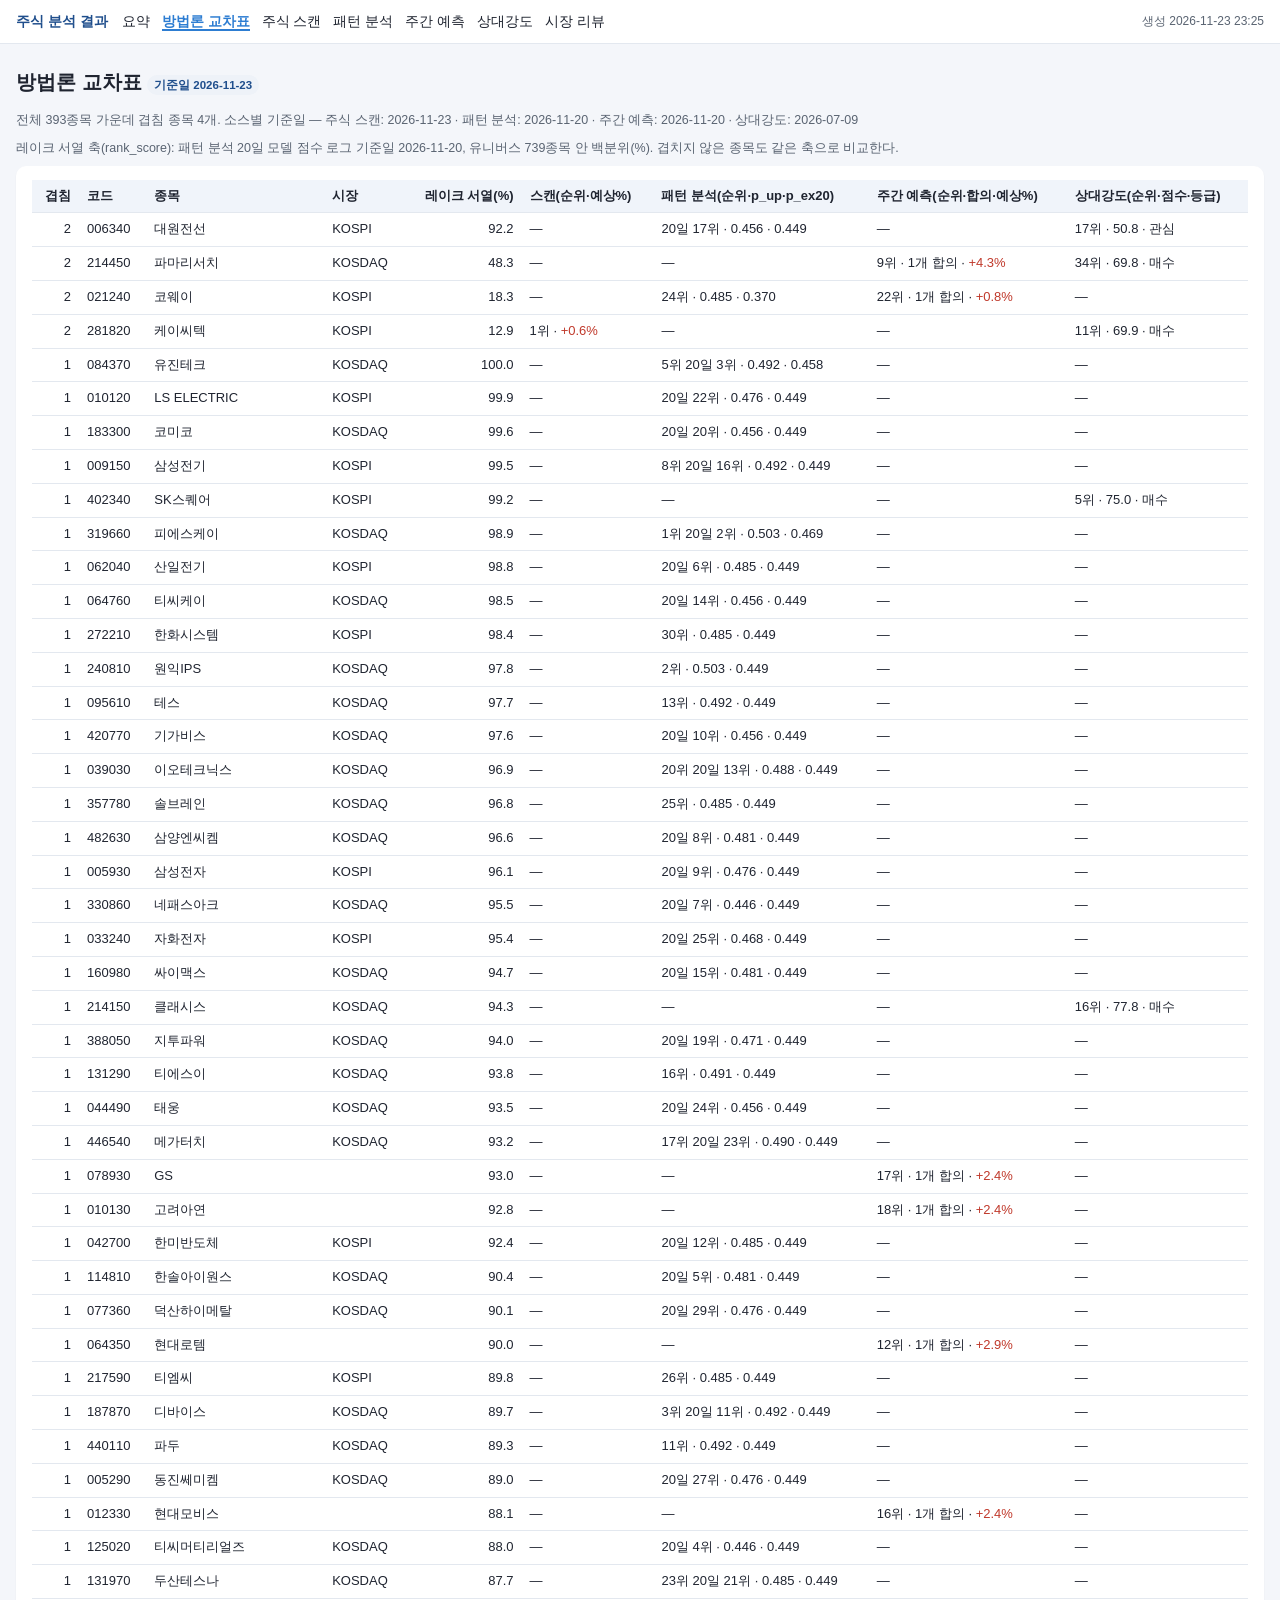
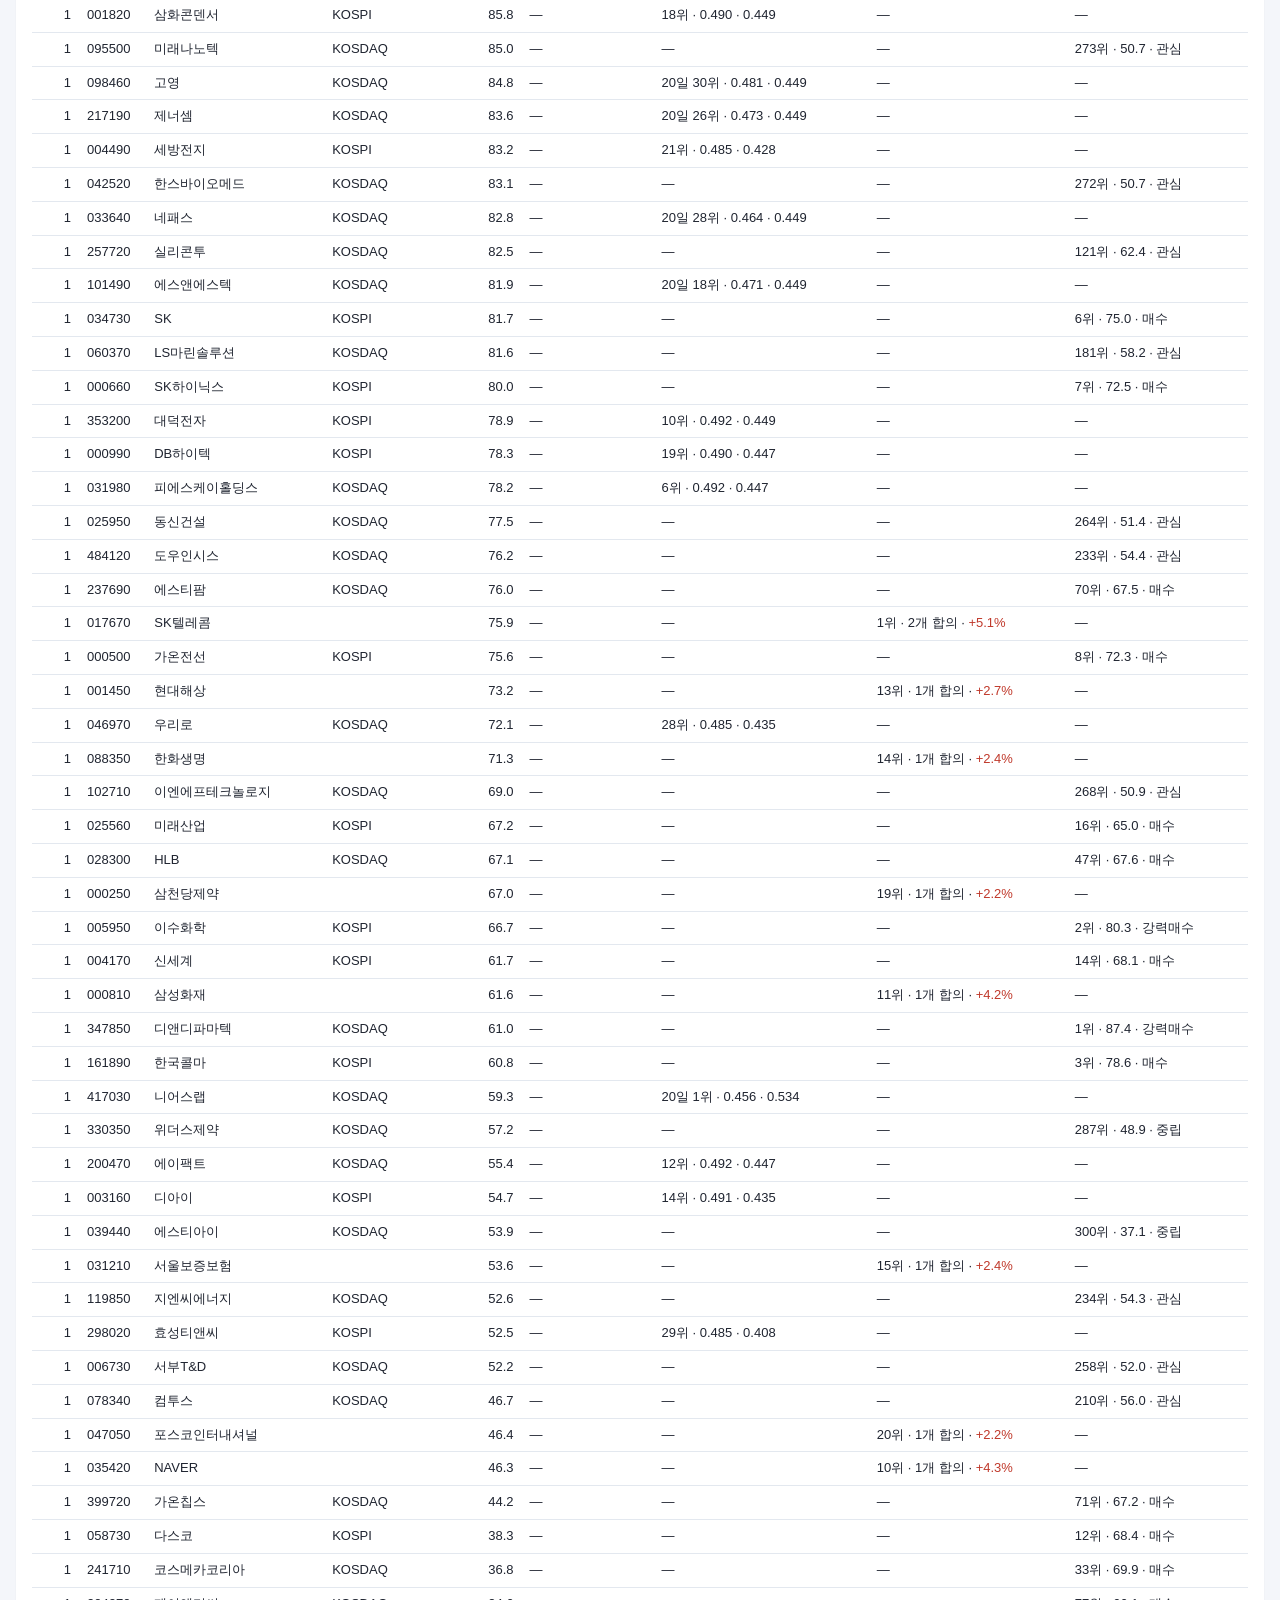
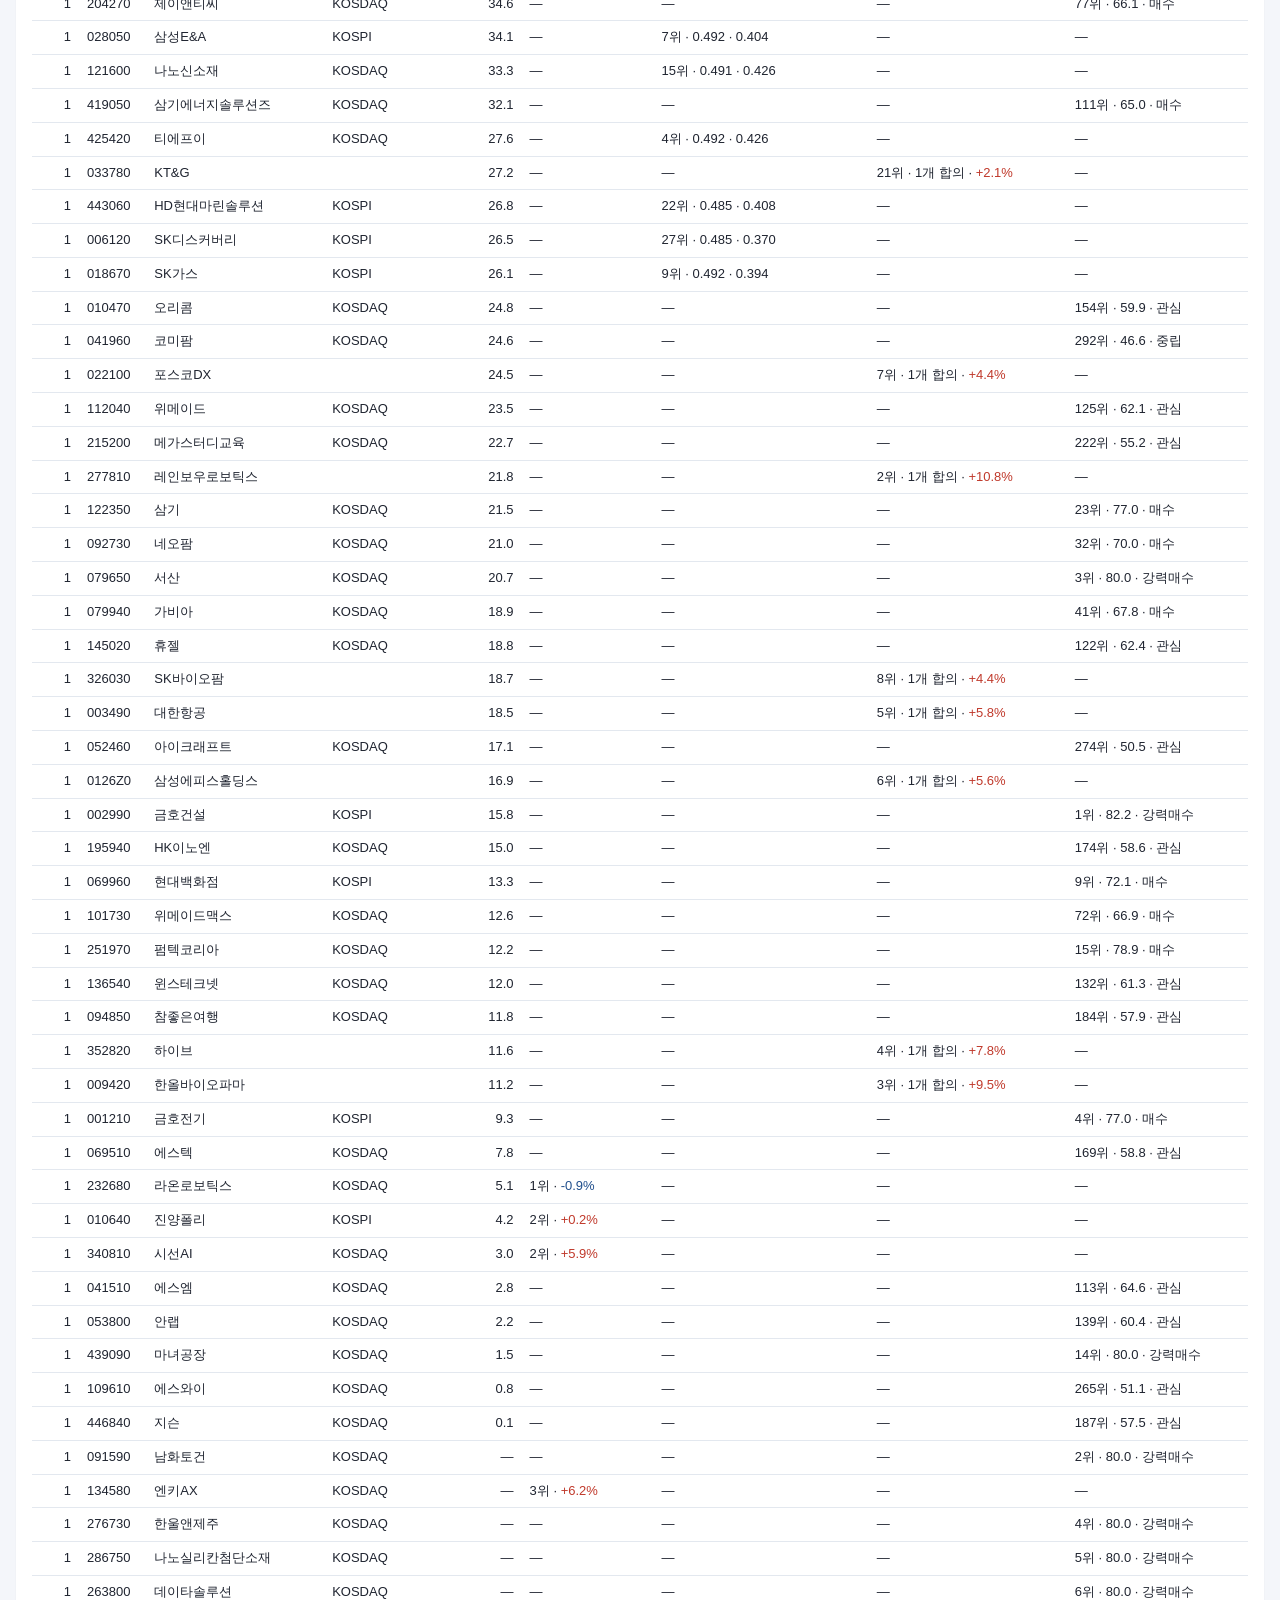
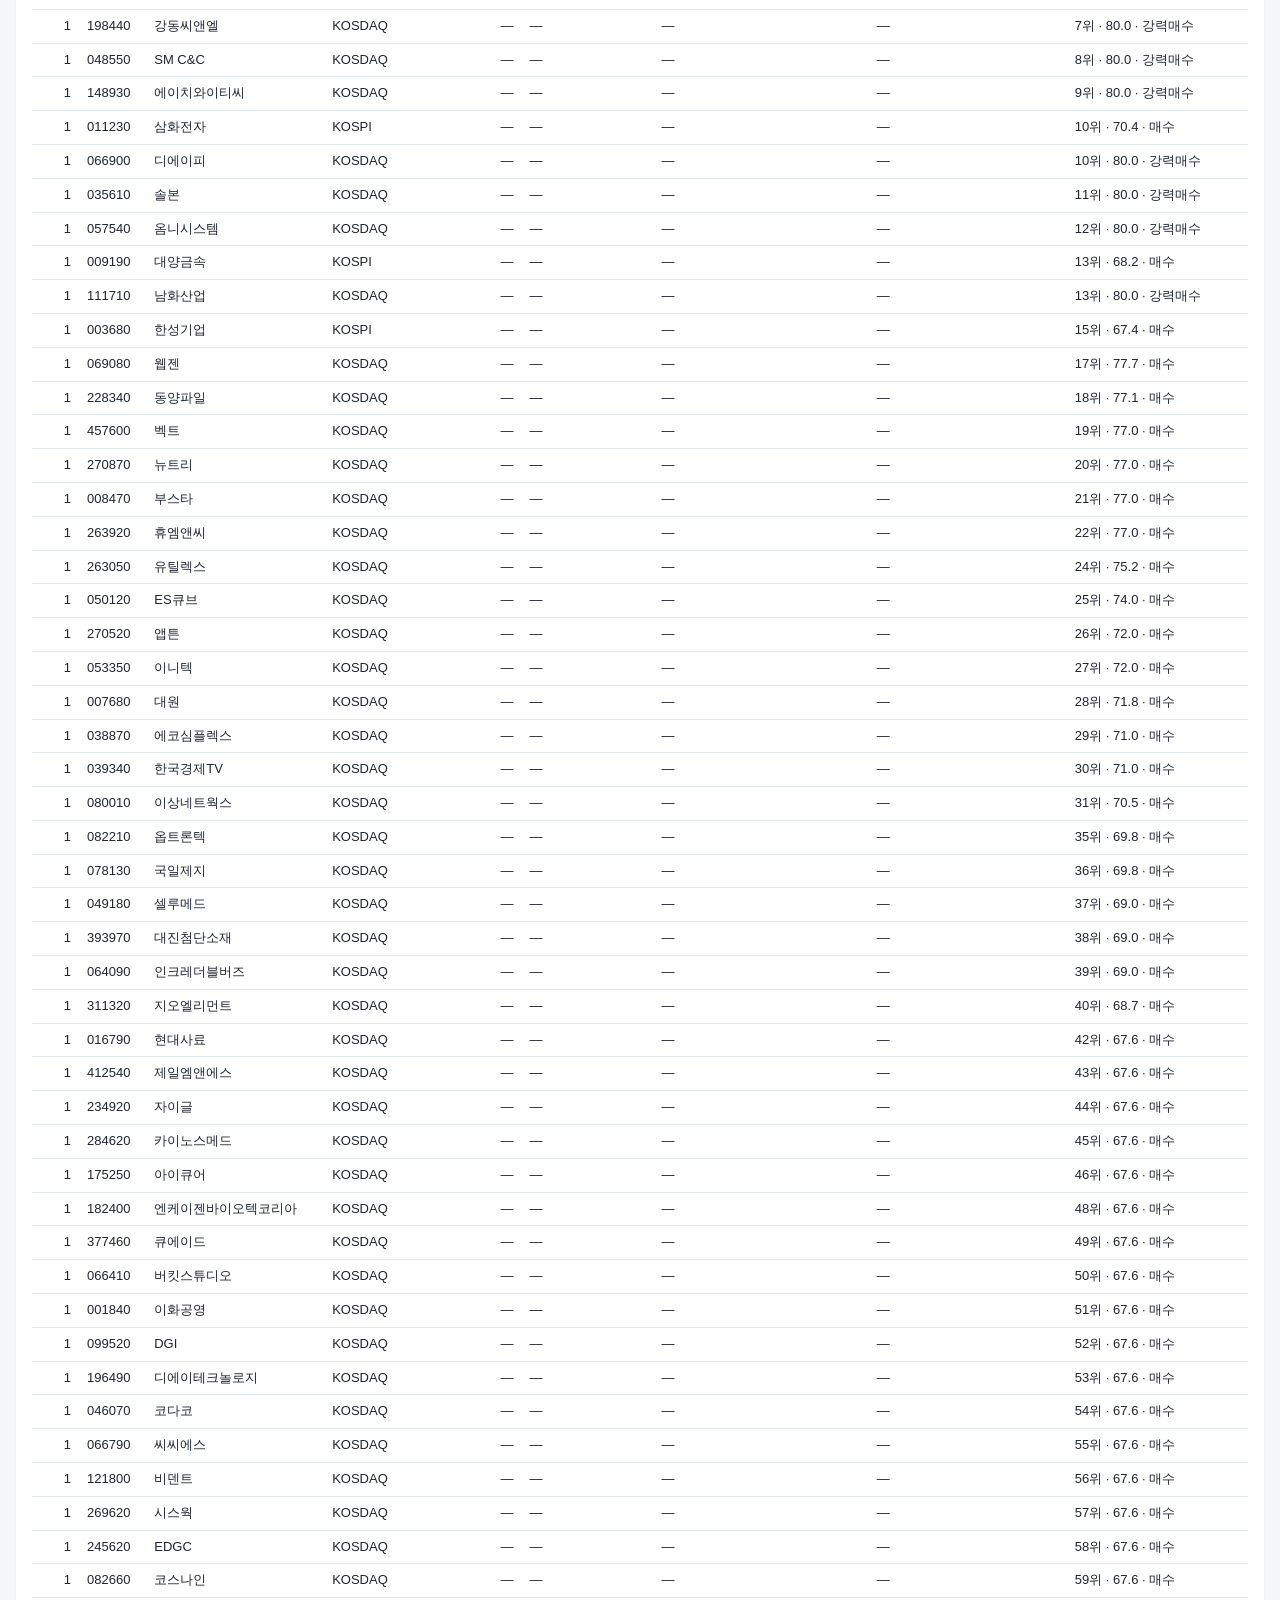
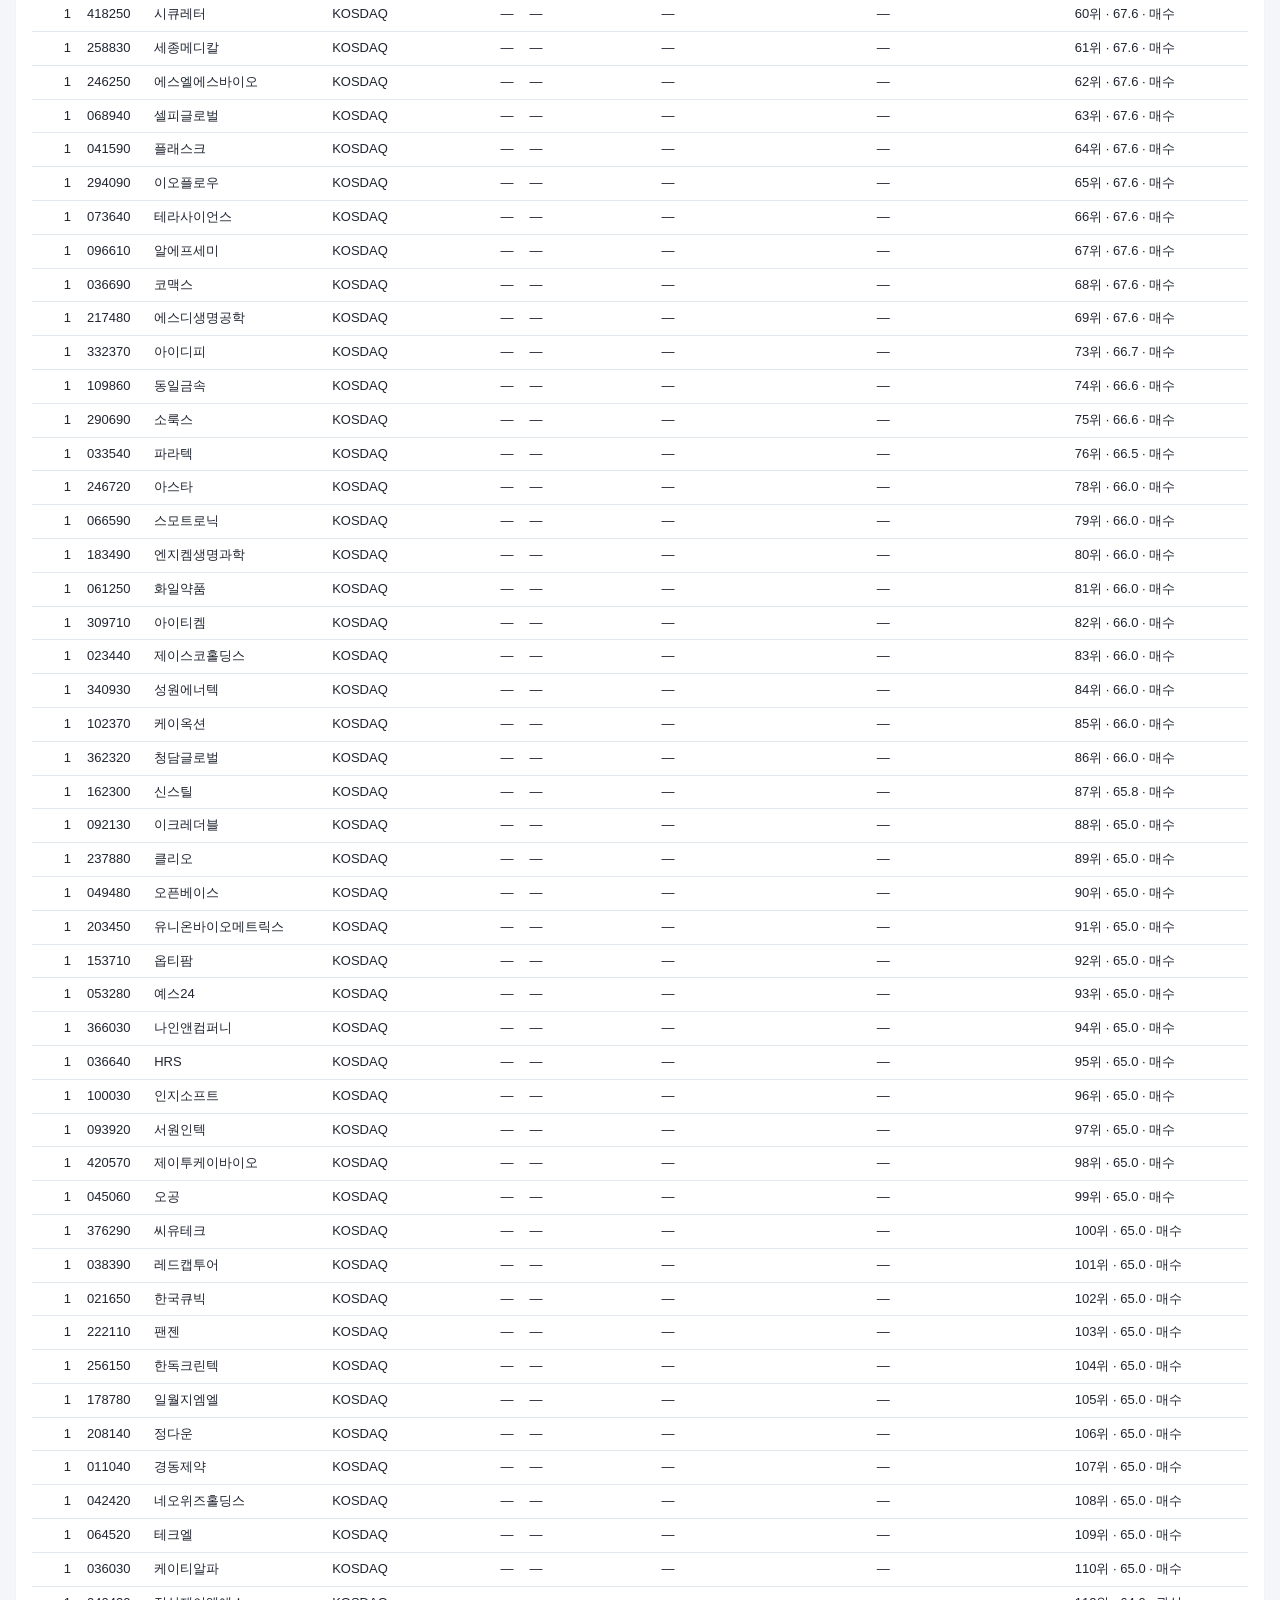
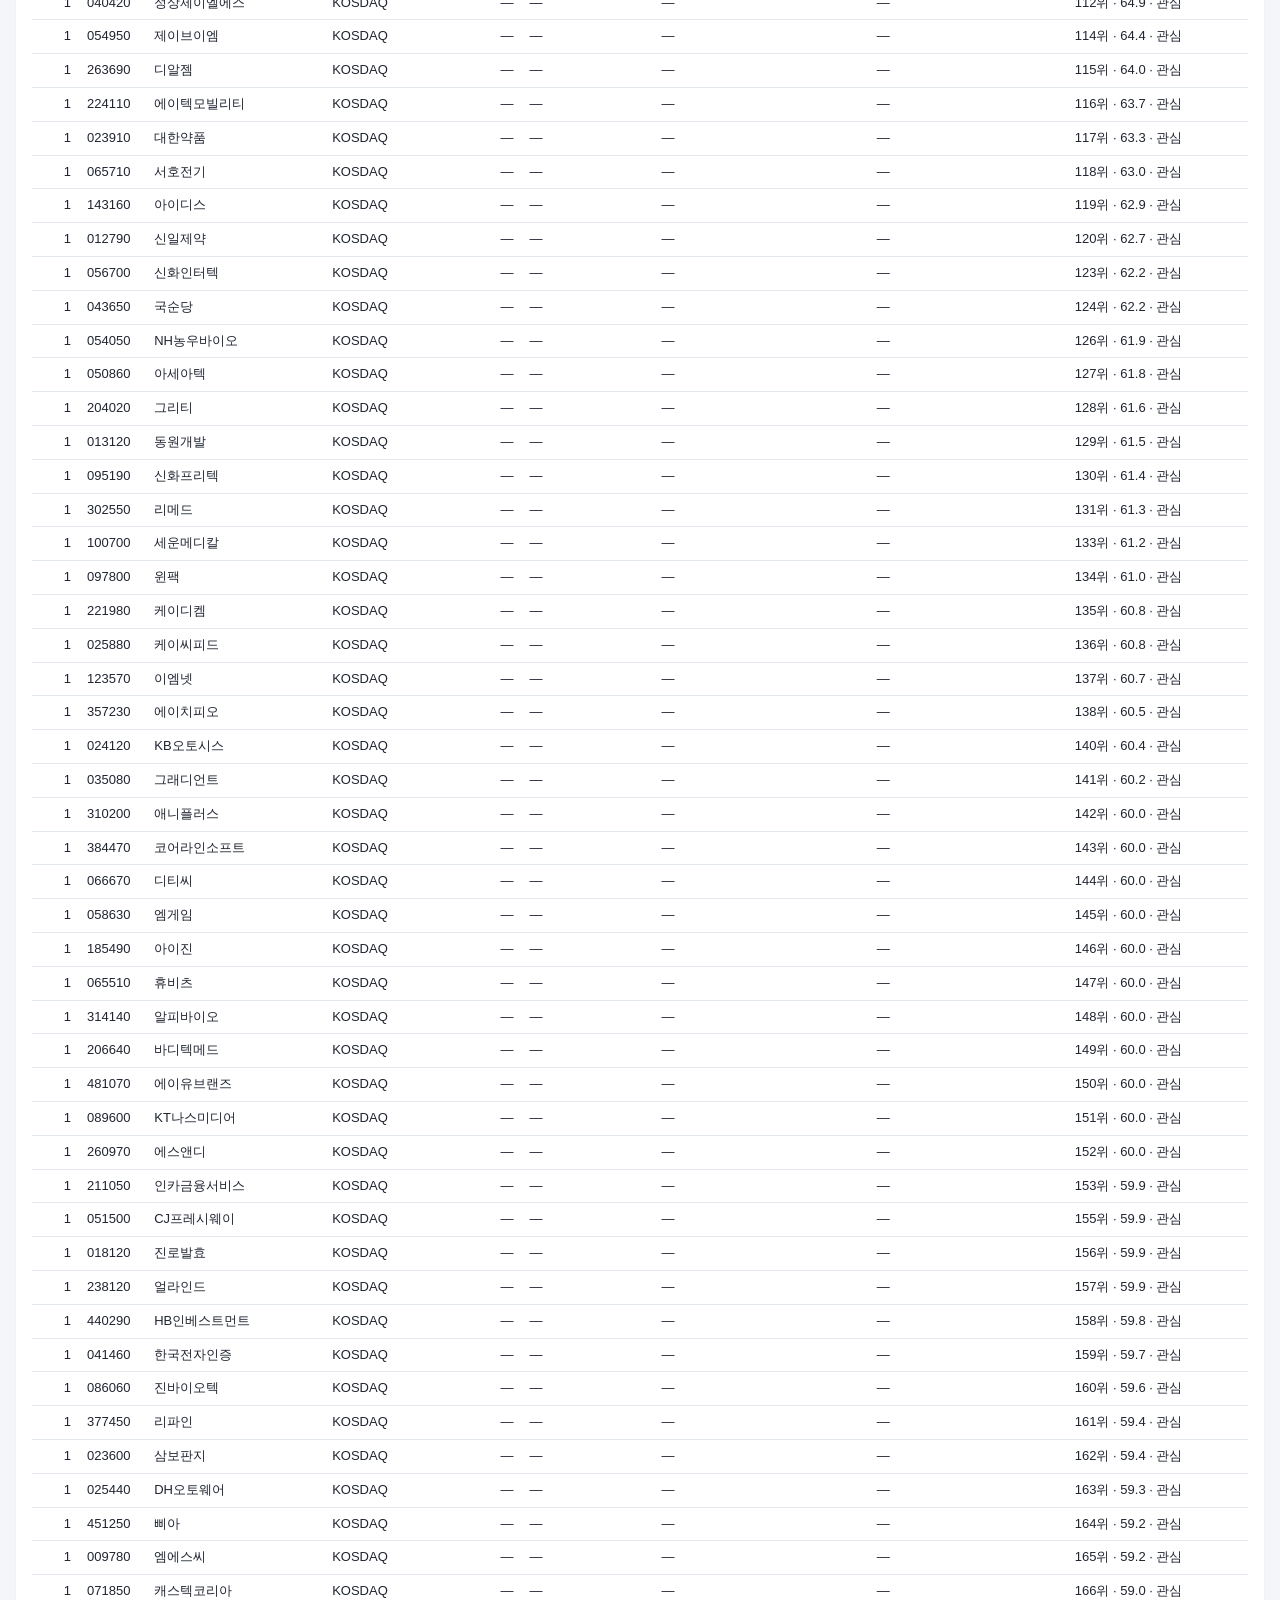
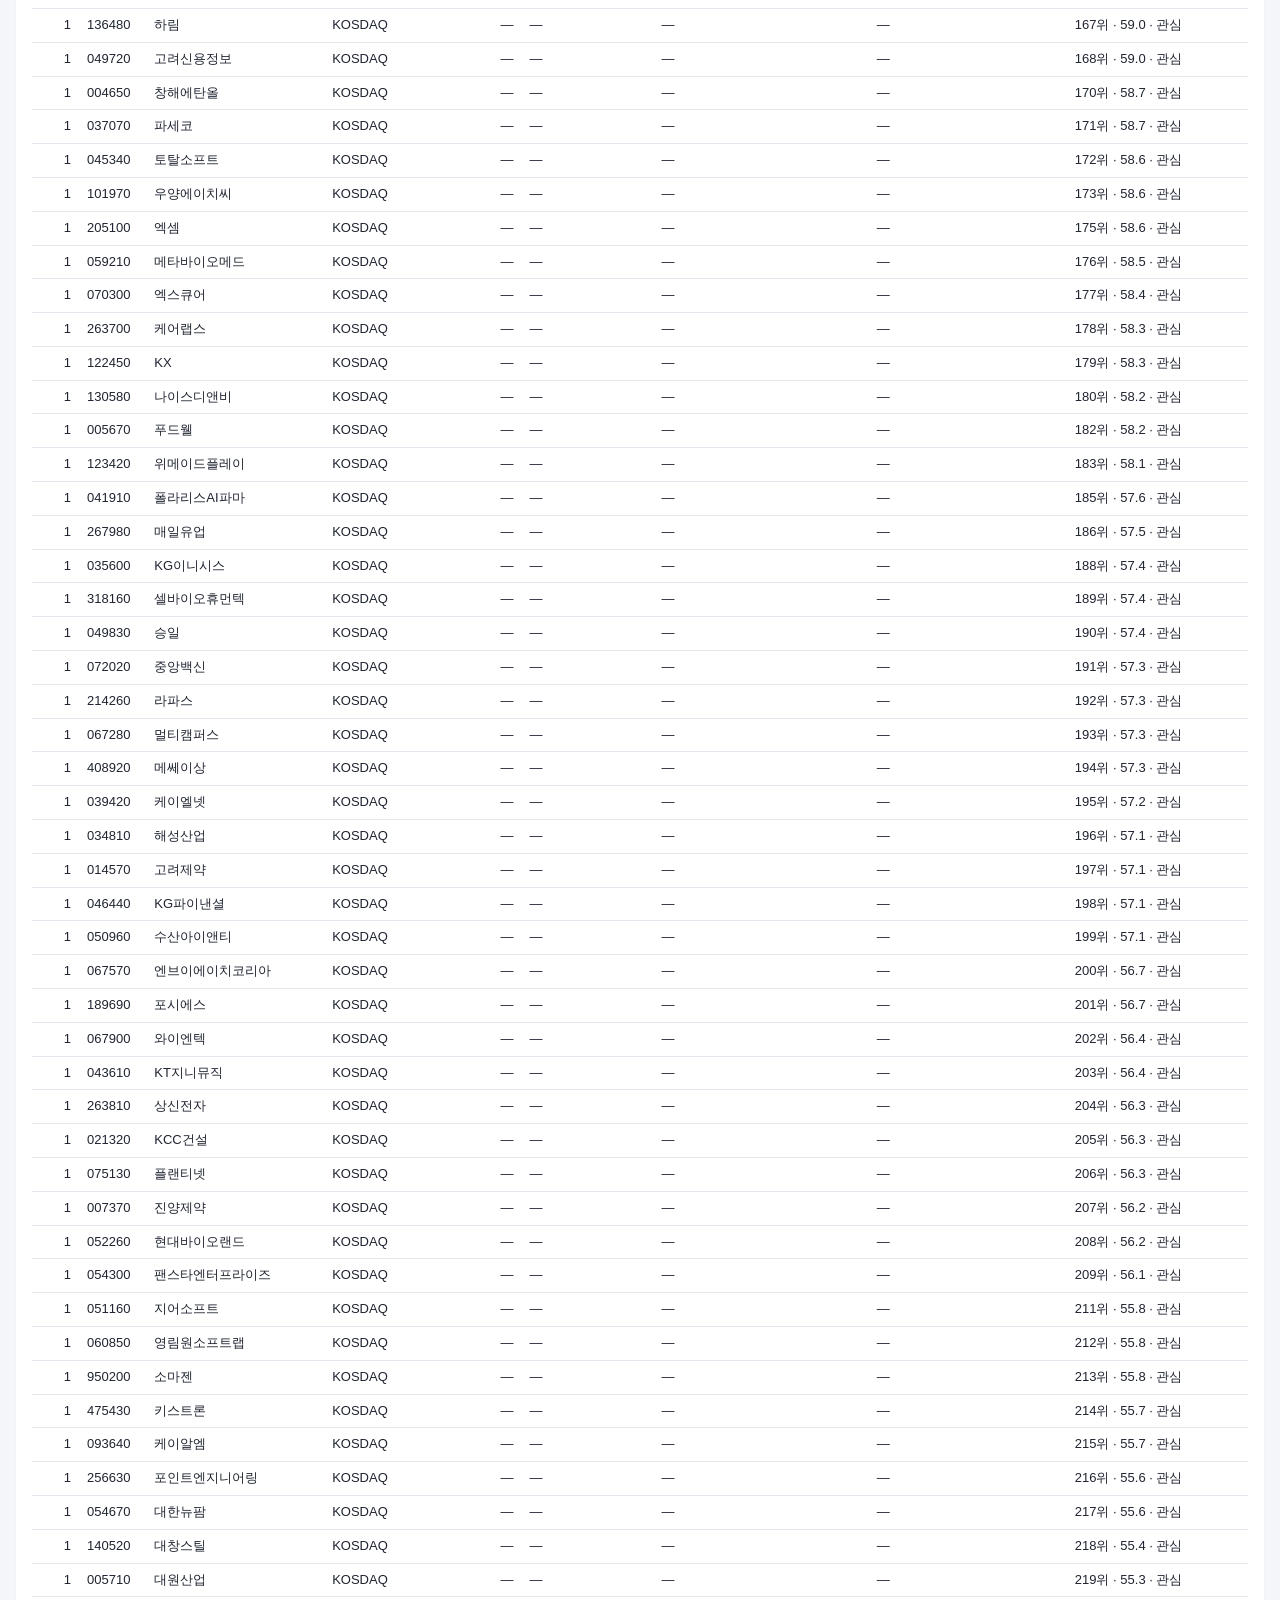
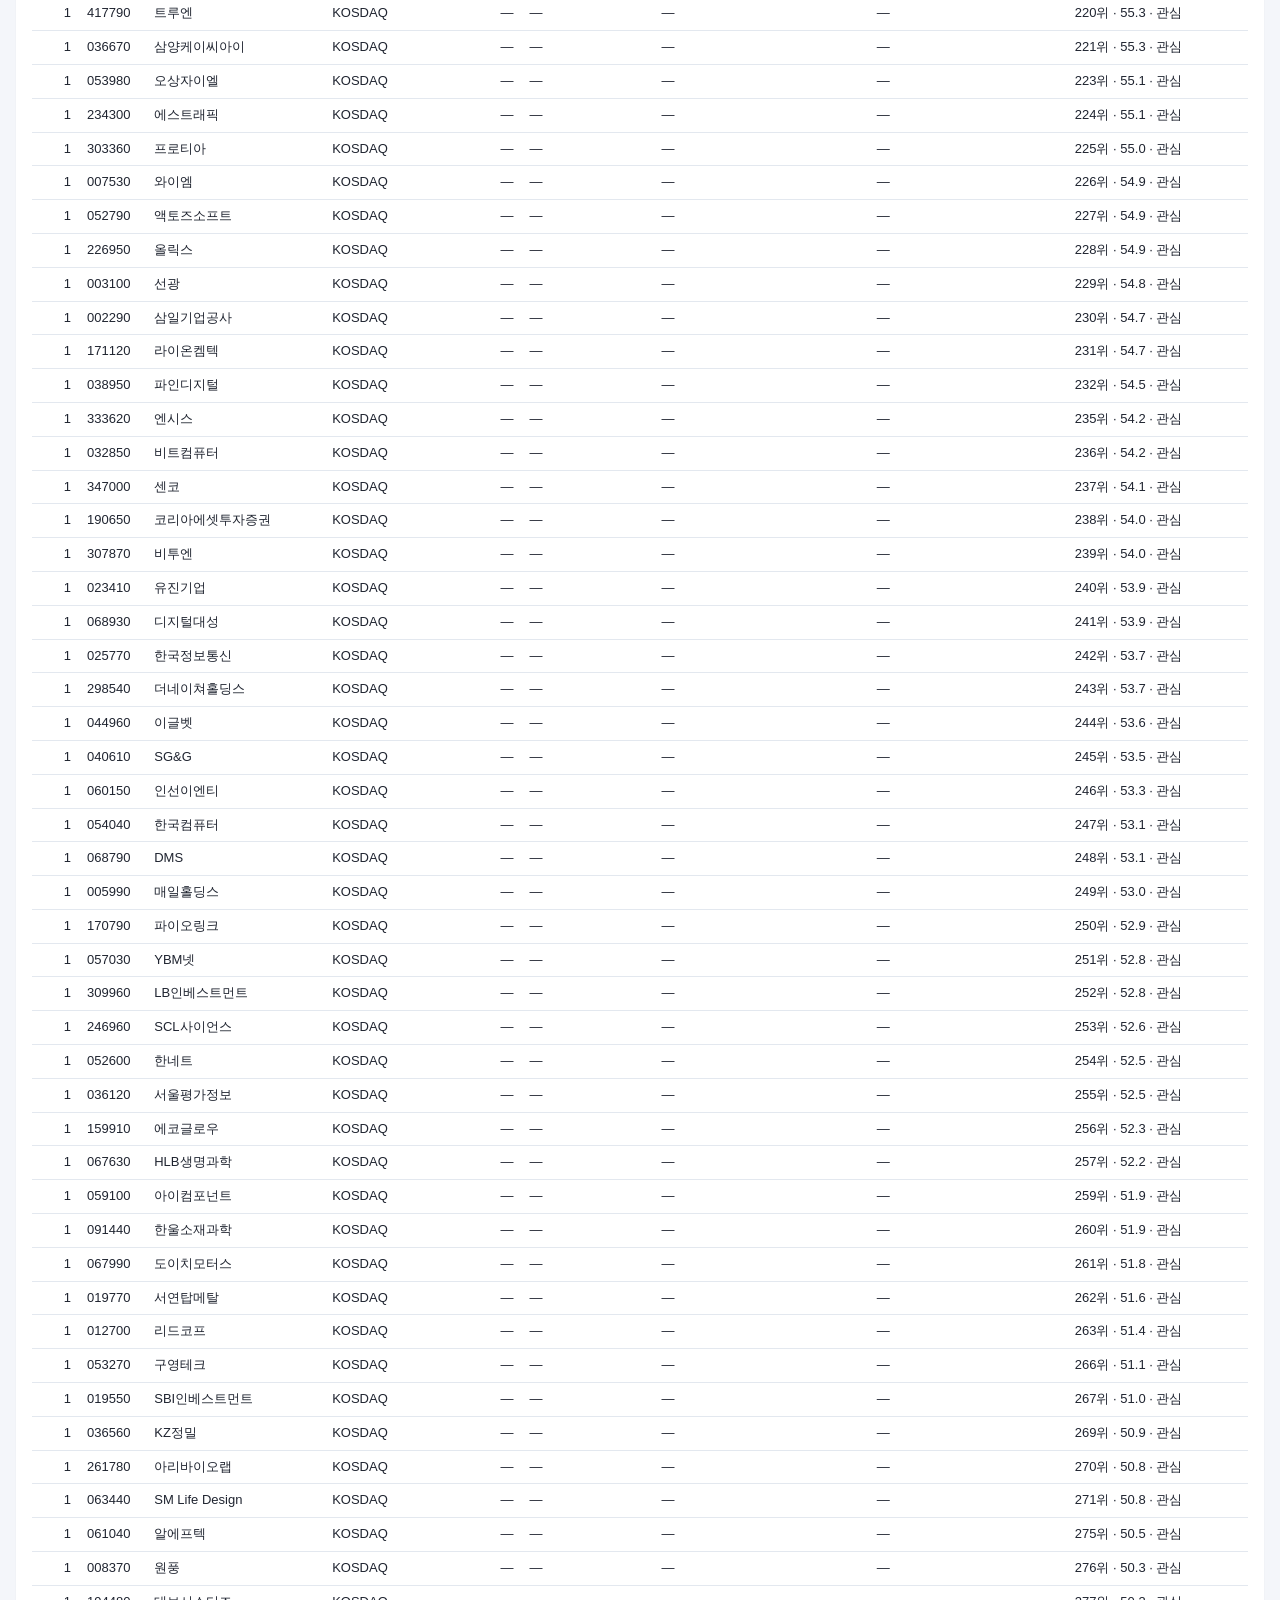
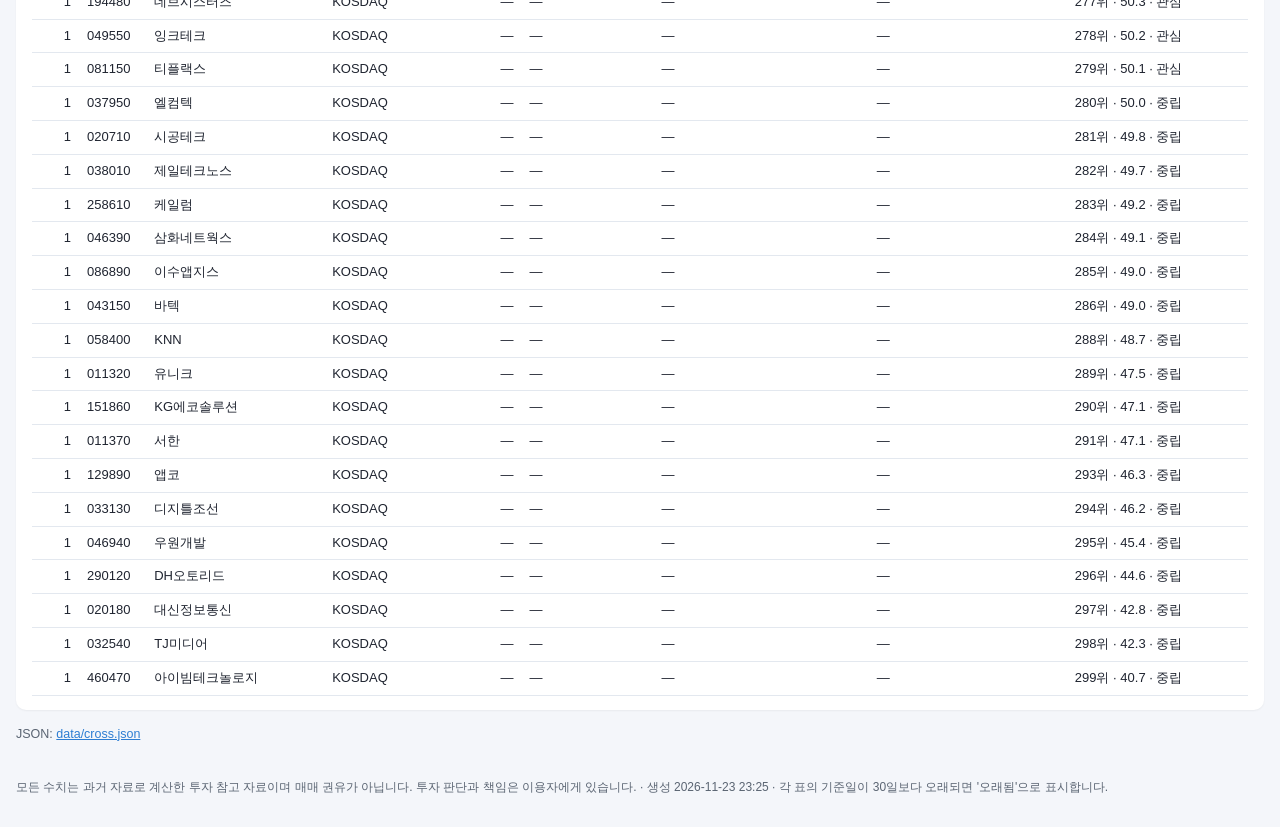
==== commit 65b2aec8: "publish 2026-11-23 23:25" ====
--- a/cross.html
+++ b/cross.html
@@ -11,13 +11,13 @@
 <header class="topbar">
   <a class="brand" href="index.html">주식 분석 결과</a>
   <nav><a href="index.html" class="">요약</a><a href="cross.html" class="on">방법론 교차표</a><a href="scan.html" class="">주식 스캔</a><a href="pattern.html" class="">패턴 분석</a><a href="forecast.html" class="">주간 예측</a><a href="rs.html" class="">상대강도</a><a href="review.html" class="">시장 리뷰</a></nav>
-  <span class="built">생성 2026-11-23 23:19</span>
+  <span class="built">생성 2026-11-23 23:25</span>
 </header>
 <main>
 
 <h1>방법론 교차표 <span class="badge">기준일 2026-11-23</span></h1>
 
-<p class="hint">전체 389종목 가운데 겹침 종목 4개. 소스별 기준일 — 주식 스캔: 2026-11-23 · 패턴 분석: 2026-11-20 · 주간 예측: 2026-11-20 · 상대강도: 2026-07-09</p>
+<p class="hint">전체 393종목 가운데 겹침 종목 4개. 소스별 기준일 — 주식 스캔: 2026-11-23 · 패턴 분석: 2026-11-20 · 주간 예측: 2026-11-20 · 상대강도: 2026-07-09</p>
 <p class="hint">레이크 서열 축(rank_score): 패턴 분석 20일 모델 점수 로그 기준일 2026-11-20, 유니버스 739종목 안 백분위(%). 겹치지 않은 종목도 같은 축으로 비교한다.</p>
 <section class="card"><div class="table-wrap"><table><thead><tr><th class="num">겹침</th><th>코드</th><th>종목</th><th>시장</th><th class="num">레이크 서열(%)</th><th>스캔(순위·예상%)</th><th>패턴 분석(순위·p_up·p_ex20)</th><th>주간 예측(순위·합의·예상%)</th><th>상대강도(순위·점수·등급)</th></tr></thead><tbody>
 
@@ -28,18 +28,18 @@
   <td>—</td>
   <td>17위 · 50.8 · 관심</td></tr>
 
-<tr><td class="num">2</td><td>004170</td><td>신세계</td><td>KOSPI</td>
-  <td class="num">61.7</td>
-  <td>—</td>
-  <td>—</td>
-  <td>7위 · 1개 합의 · <span class="up">+4.6%</span></td>
-  <td>14위 · 68.1 · 매수</td></tr>
+<tr><td class="num">2</td><td>214450</td><td>파마리서치</td><td>KOSDAQ</td>
+  <td class="num">48.3</td>
+  <td>—</td>
+  <td>—</td>
+  <td>9위 · 1개 합의 · <span class="up">+4.3%</span></td>
+  <td>34위 · 69.8 · 매수</td></tr>
 
 <tr><td class="num">2</td><td>021240</td><td>코웨이</td><td>KOSPI</td>
   <td class="num">18.3</td>
   <td>—</td>
   <td>24위 · 0.485 · 0.370</td>
-  <td>21위 · 1개 합의 · <span class="up">+0.8%</span></td>
+  <td>22위 · 1개 합의 · <span class="up">+0.8%</span></td>
   <td>—</td></tr>
 
 <tr><td class="num">2</td><td>281820</td><td>케이씨텍</td><td>KOSPI</td>
@@ -466,7 +466,7 @@
   <td class="num">71.3</td>
   <td>—</td>
   <td>—</td>
-  <td>15위 · 1개 합의 · <span class="up">+2.4%</span></td>
+  <td>14위 · 1개 합의 · <span class="up">+2.4%</span></td>
   <td>—</td></tr>
 
 <tr><td class="num">1</td><td>102710</td><td>이엔에프테크놀로지</td><td>KOSDAQ</td>
@@ -490,6 +490,13 @@
   <td>—</td>
   <td>47위 · 67.6 · 매수</td></tr>
 
+<tr><td class="num">1</td><td>000250</td><td>삼천당제약</td><td></td>
+  <td class="num">67.0</td>
+  <td>—</td>
+  <td>—</td>
+  <td>19위 · 1개 합의 · <span class="up">+2.2%</span></td>
+  <td>—</td></tr>
+
 <tr><td class="num">1</td><td>005950</td><td>이수화학</td><td>KOSPI</td>
   <td class="num">66.7</td>
   <td>—</td>
@@ -497,6 +504,13 @@
   <td>—</td>
   <td>2위 · 80.3 · 강력매수</td></tr>
 
+<tr><td class="num">1</td><td>004170</td><td>신세계</td><td>KOSPI</td>
+  <td class="num">61.7</td>
+  <td>—</td>
+  <td>—</td>
+  <td>—</td>
+  <td>14위 · 68.1 · 매수</td></tr>
+
 <tr><td class="num">1</td><td>000810</td><td>삼성화재</td><td></td>
   <td class="num">61.6</td>
   <td>—</td>
@@ -557,7 +571,7 @@
   <td class="num">53.6</td>
   <td>—</td>
   <td>—</td>
-  <td>14위 · 1개 합의 · <span class="up">+2.4%</span></td>
+  <td>15위 · 1개 합의 · <span class="up">+2.4%</span></td>
   <td>—</td></tr>
 
 <tr><td class="num">1</td><td>119850</td><td>지엔씨에너지</td><td>KOSDAQ</td>
@@ -581,13 +595,6 @@
   <td>—</td>
   <td>258위 · 52.0 · 관심</td></tr>
 
-<tr><td class="num">1</td><td>214450</td><td>파마리서치</td><td>KOSDAQ</td>
-  <td class="num">48.3</td>
-  <td>—</td>
-  <td>—</td>
-  <td>—</td>
-  <td>34위 · 69.8 · 매수</td></tr>
-
 <tr><td class="num">1</td><td>078340</td><td>컴투스</td><td>KOSDAQ</td>
   <td class="num">46.7</td>
   <td>—</td>
@@ -599,7 +606,7 @@
   <td class="num">46.4</td>
   <td>—</td>
   <td>—</td>
-  <td>19위 · 1개 합의 · <span class="up">+2.2%</span></td>
+  <td>20위 · 1개 합의 · <span class="up">+2.2%</span></td>
   <td>—</td></tr>
 
 <tr><td class="num">1</td><td>035420</td><td>NAVER</td><td></td>
@@ -669,7 +676,7 @@
   <td class="num">27.2</td>
   <td>—</td>
   <td>—</td>
-  <td>20위 · 1개 합의 · <span class="up">+2.1%</span></td>
+  <td>21위 · 1개 합의 · <span class="up">+2.1%</span></td>
   <td>—</td></tr>
 
 <tr><td class="num">1</td><td>443060</td><td>HD현대마린솔루션</td><td>KOSPI</td>
@@ -711,7 +718,7 @@
   <td class="num">24.5</td>
   <td>—</td>
   <td>—</td>
-  <td>8위 · 1개 합의 · <span class="up">+4.4%</span></td>
+  <td>7위 · 1개 합의 · <span class="up">+4.4%</span></td>
   <td>—</td></tr>
 
 <tr><td class="num">1</td><td>112040</td><td>위메이드</td><td>KOSDAQ</td>
@@ -774,7 +781,7 @@
   <td class="num">18.7</td>
   <td>—</td>
   <td>—</td>
-  <td>9위 · 1개 합의 · <span class="up">+4.4%</span></td>
+  <td>8위 · 1개 합의 · <span class="up">+4.4%</span></td>
   <td>—</td></tr>
 
 <tr><td class="num">1</td><td>003490</td><td>대한항공</td><td></td>
@@ -874,6 +881,13 @@
   <td>—</td>
   <td>—</td>
   <td>169위 · 58.8 · 관심</td></tr>
+
+<tr><td class="num">1</td><td>232680</td><td>라온로보틱스</td><td>KOSDAQ</td>
+  <td class="num">5.1</td>
+  <td>1위 · <span class="down">-0.9%</span></td>
+  <td>—</td>
+  <td>—</td>
+  <td>—</td></tr>
 
 <tr><td class="num">1</td><td>010640</td><td>진양폴리</td><td>KOSPI</td>
   <td class="num">4.2</td>
@@ -882,6 +896,13 @@
   <td>—</td>
   <td>—</td></tr>
 
+<tr><td class="num">1</td><td>340810</td><td>시선AI</td><td>KOSDAQ</td>
+  <td class="num">3.0</td>
+  <td>2위 · <span class="up">+5.9%</span></td>
+  <td>—</td>
+  <td>—</td>
+  <td>—</td></tr>
+
 <tr><td class="num">1</td><td>041510</td><td>에스엠</td><td>KOSDAQ</td>
   <td class="num">2.8</td>
   <td>—</td>
@@ -924,6 +945,13 @@
   <td>—</td>
   <td>2위 · 80.0 · 강력매수</td></tr>
 
+<tr><td class="num">1</td><td>134580</td><td>엔키AX</td><td>KOSDAQ</td>
+  <td class="num">—</td>
+  <td>3위 · <span class="up">+6.2%</span></td>
+  <td>—</td>
+  <td>—</td>
+  <td>—</td></tr>
+
 <tr><td class="num">1</td><td>276730</td><td>한울앤제주</td><td>KOSDAQ</td>
   <td class="num">—</td>
   <td>—</td>
@@ -2748,6 +2776,6 @@
 <p class="hint">JSON: <a href="data/cross.json">data/cross.json</a></p>
 
 </main>
-<footer class="foot">모든 수치는 과거 자료로 계산한 투자 참고 자료이며 매매 권유가 아닙니다. 투자 판단과 책임은 이용자에게 있습니다. · 생성 2026-11-23 23:19 · 각 표의 기준일이 30일보다 오래되면 '오래됨'으로 표시합니다.</footer>
+<footer class="foot">모든 수치는 과거 자료로 계산한 투자 참고 자료이며 매매 권유가 아닙니다. 투자 판단과 책임은 이용자에게 있습니다. · 생성 2026-11-23 23:25 · 각 표의 기준일이 30일보다 오래되면 '오래됨'으로 표시합니다.</footer>
 </body>
 </html>
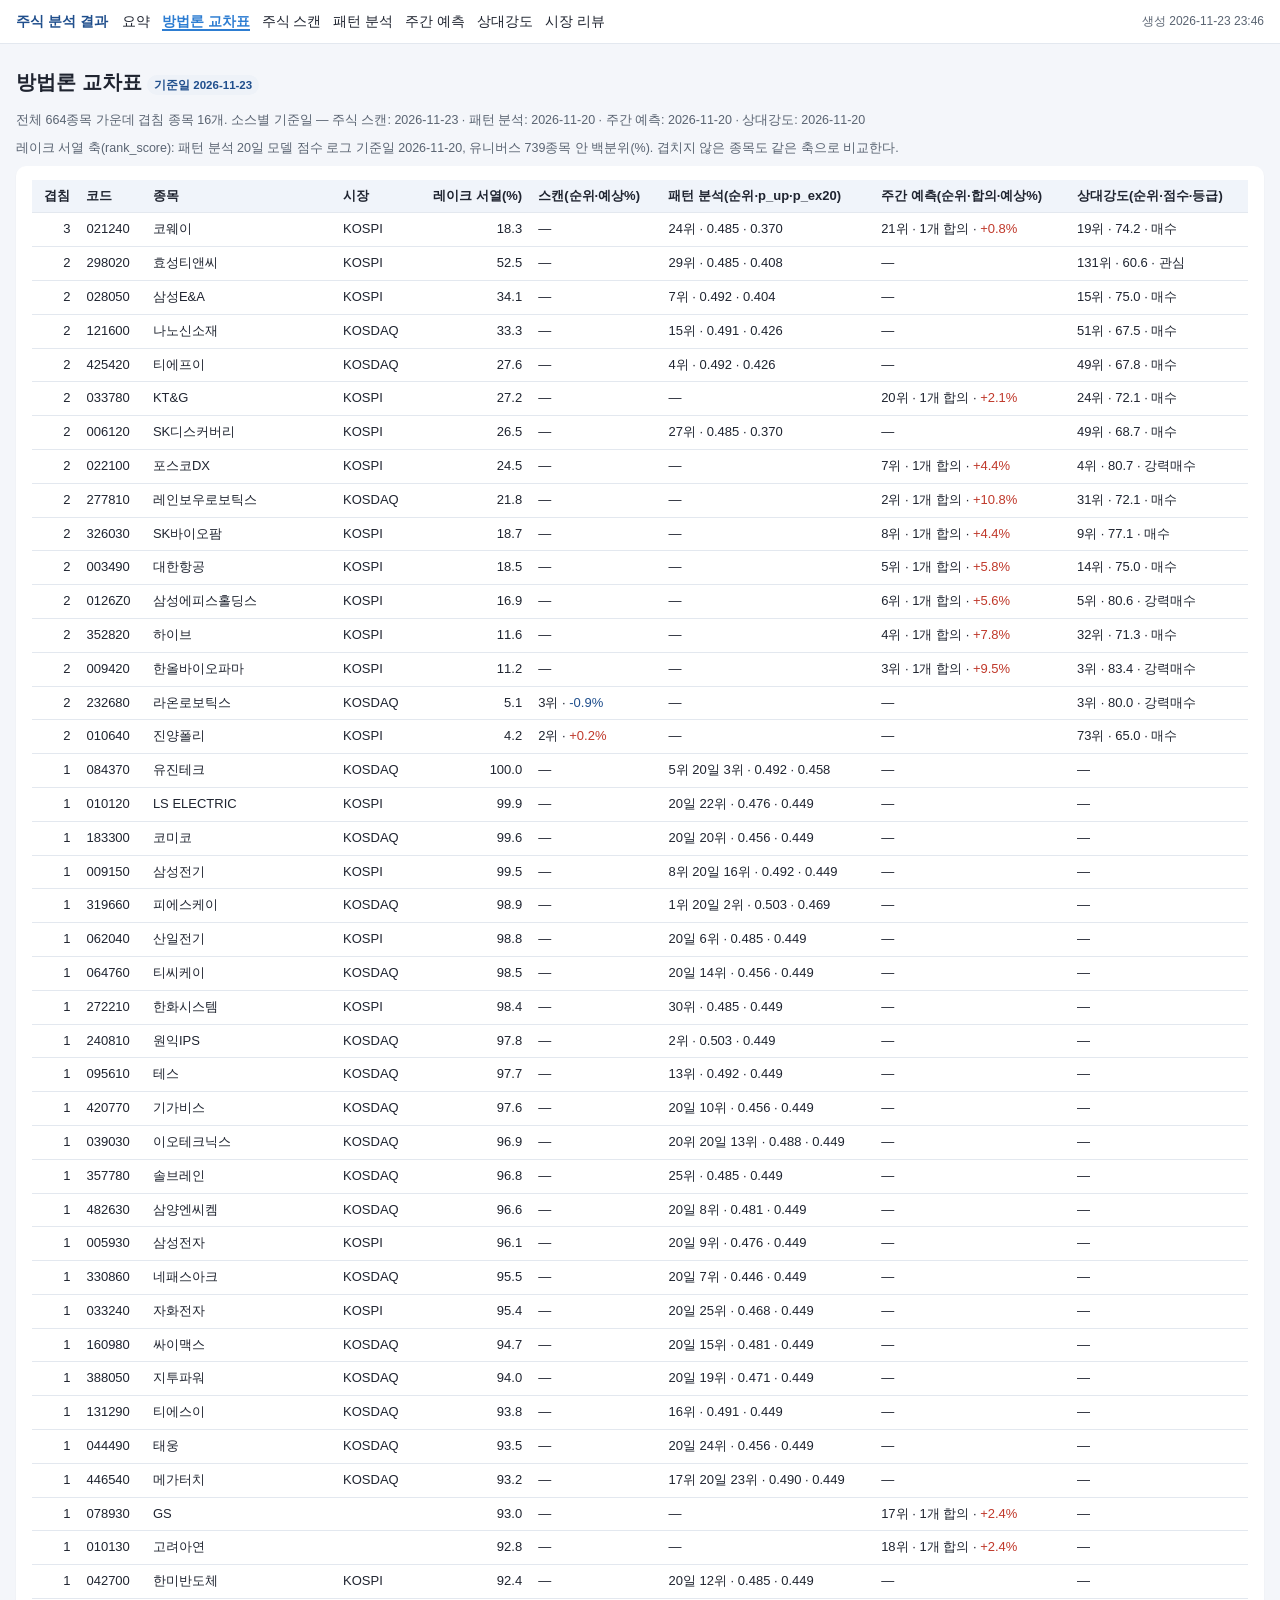
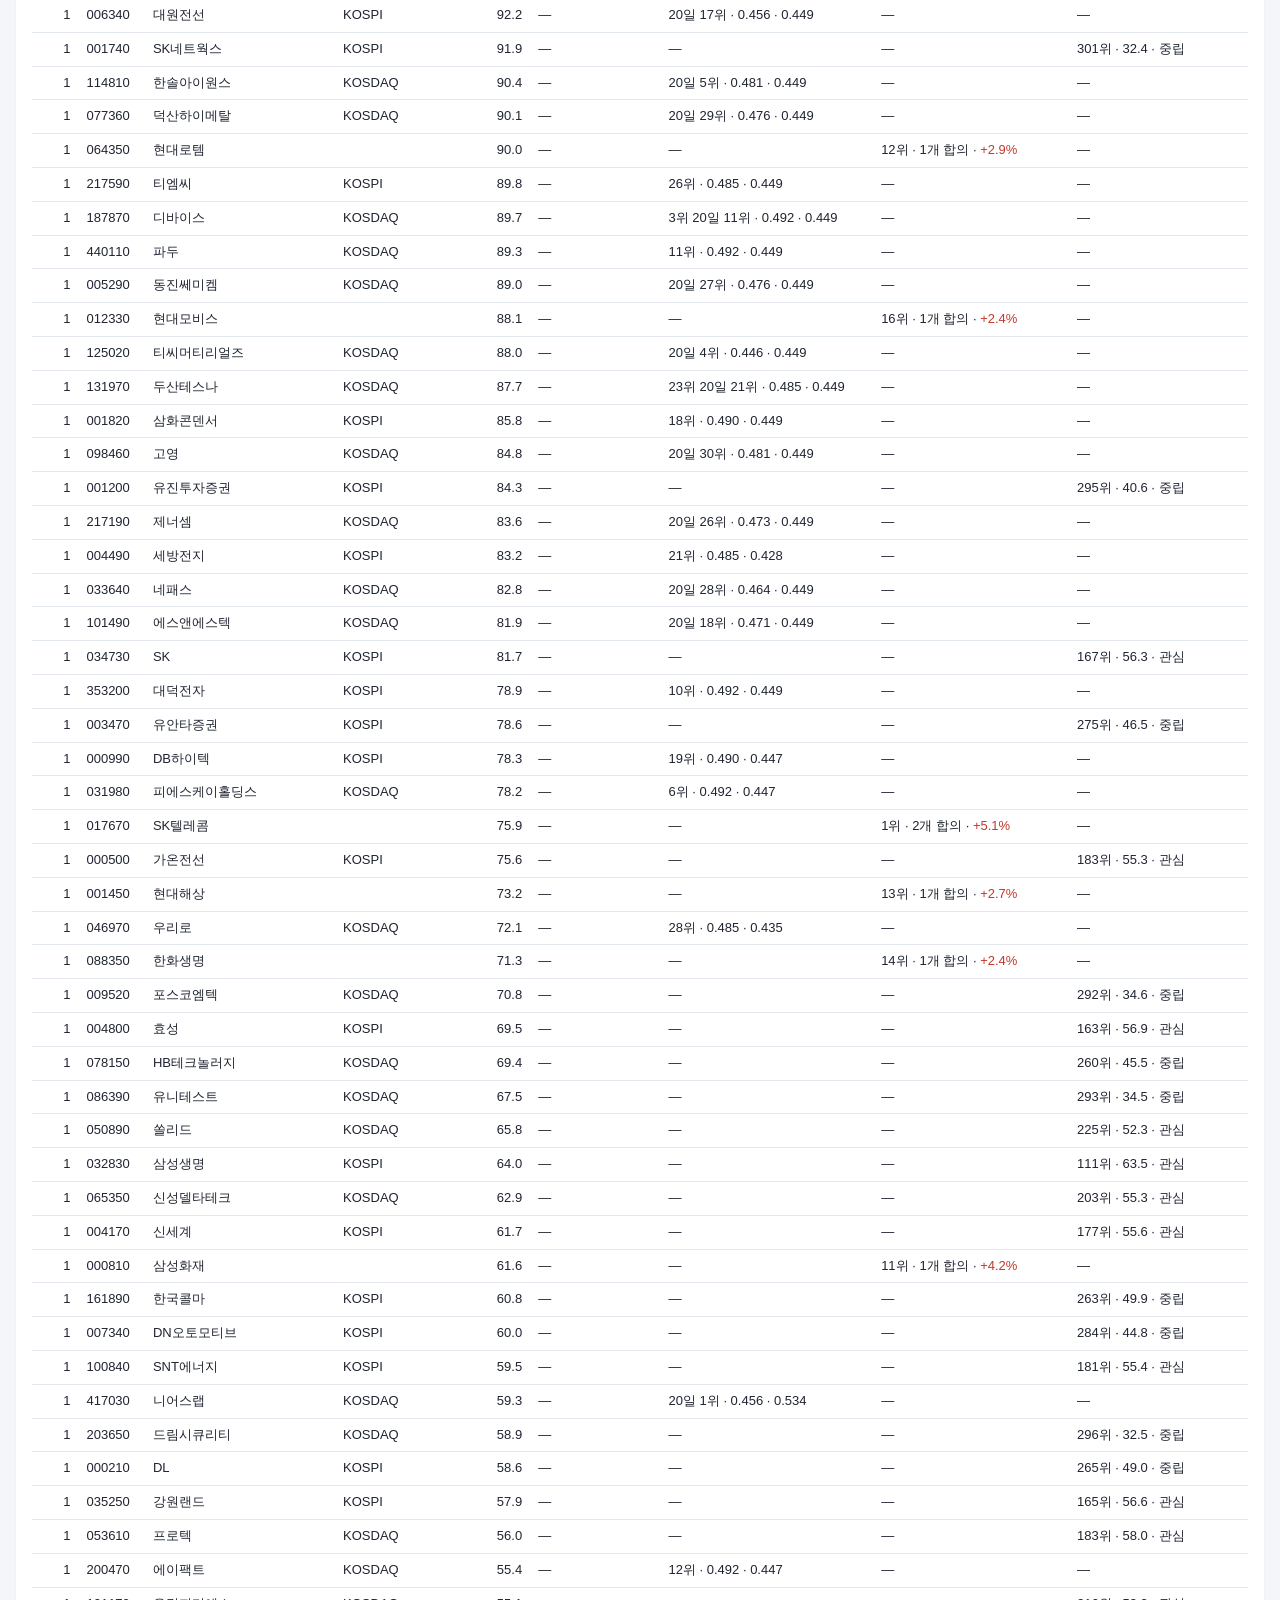
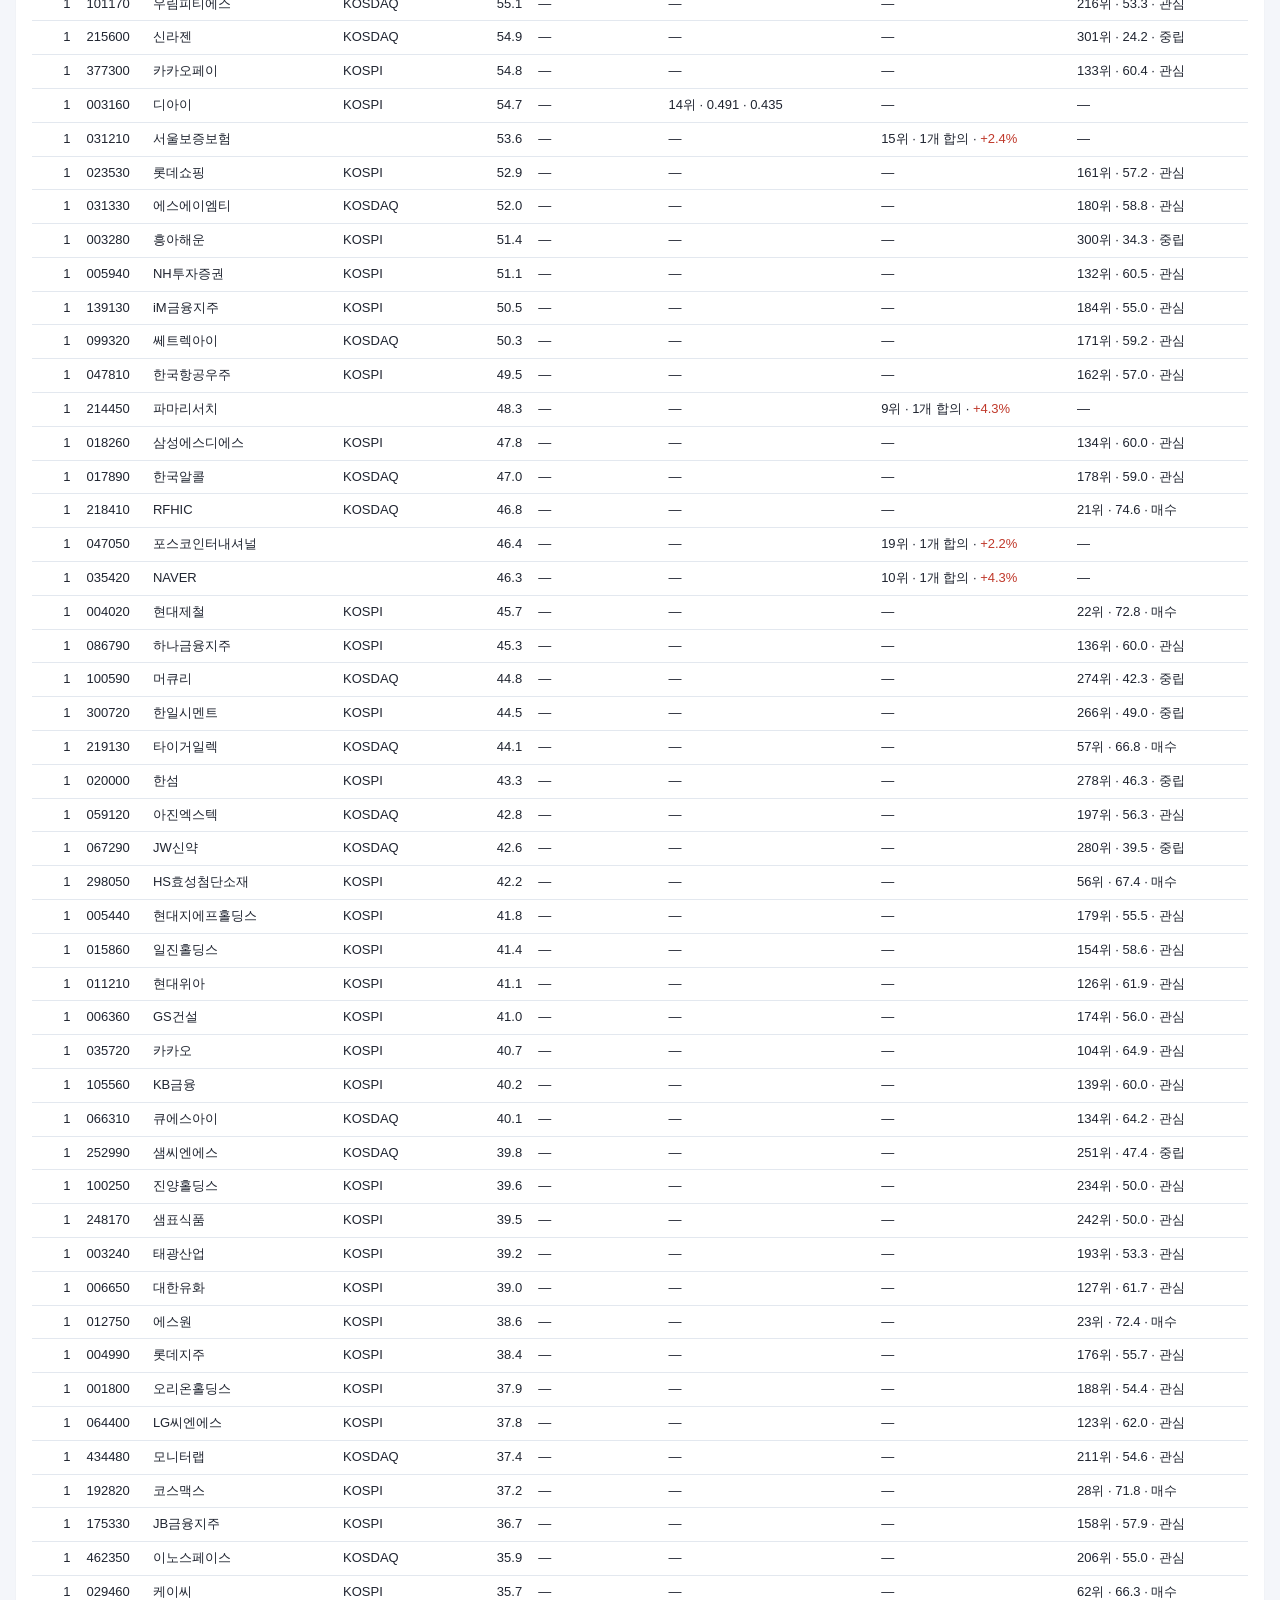
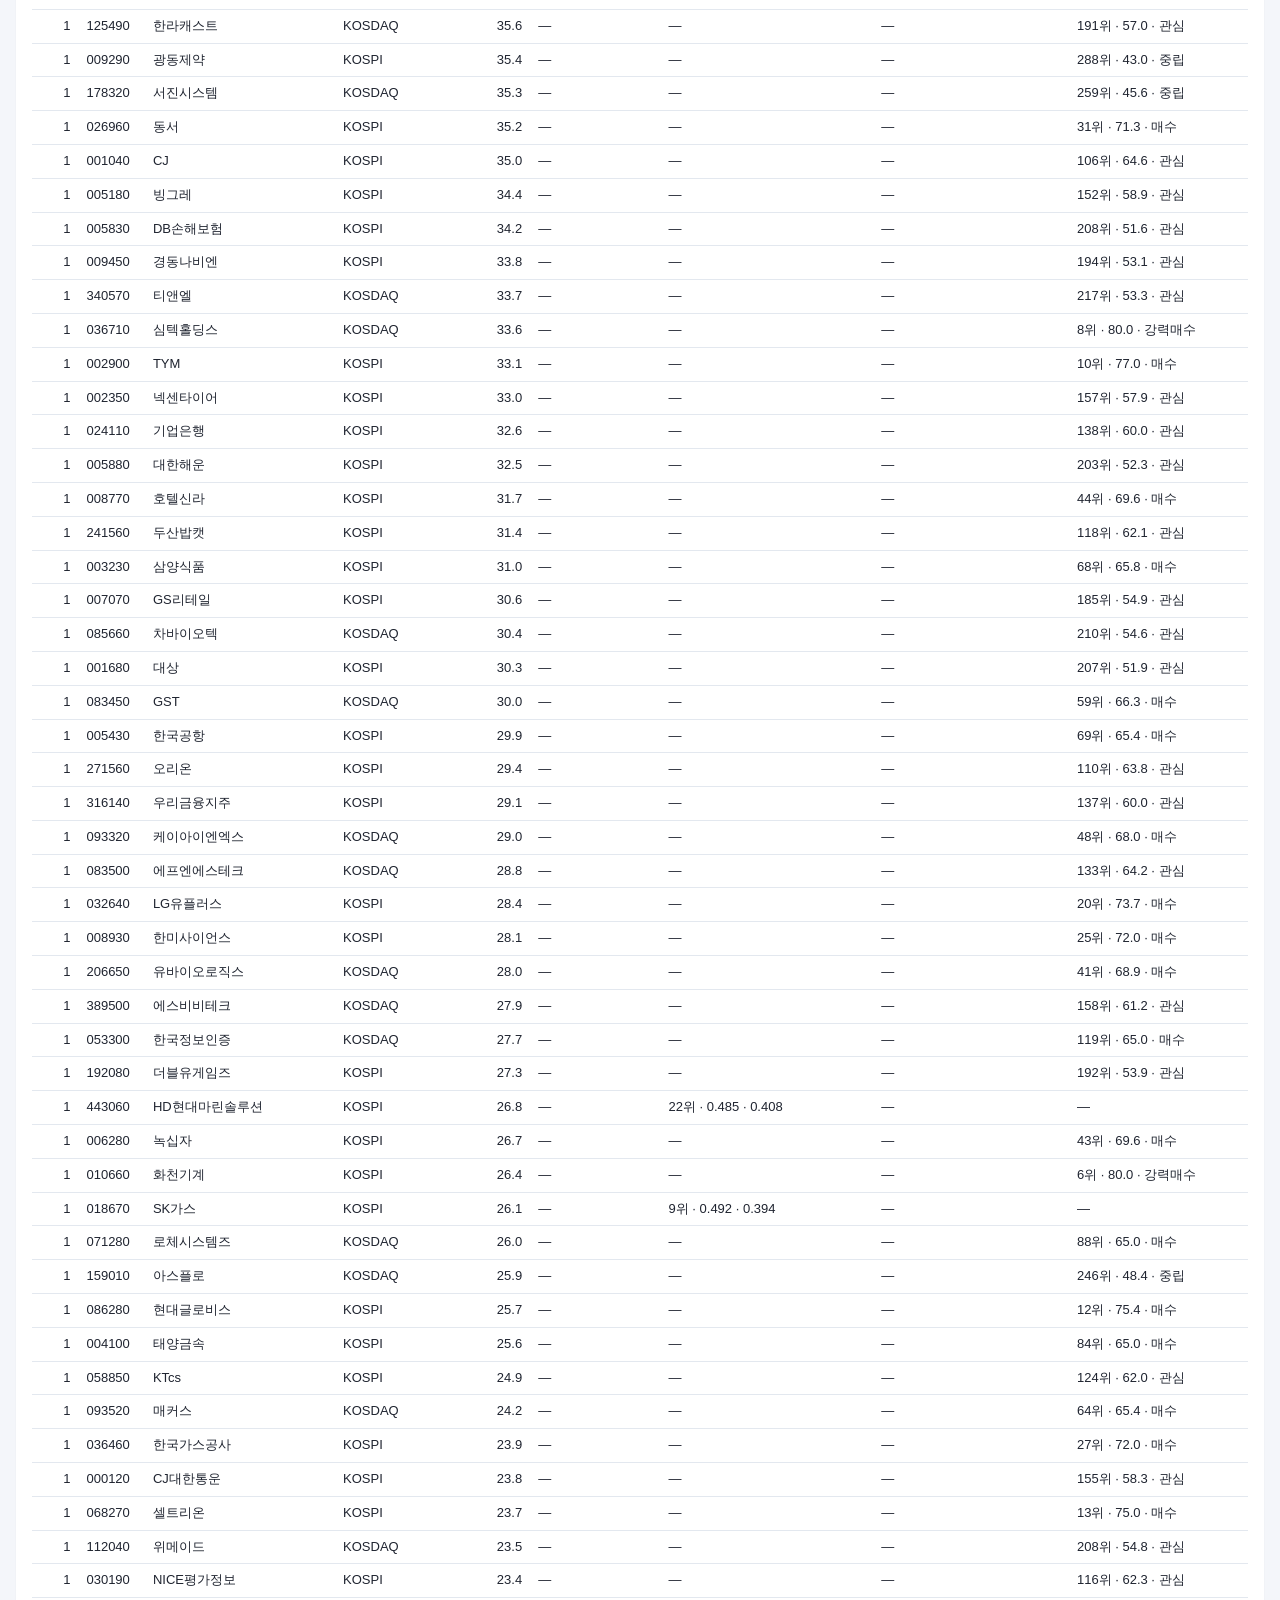
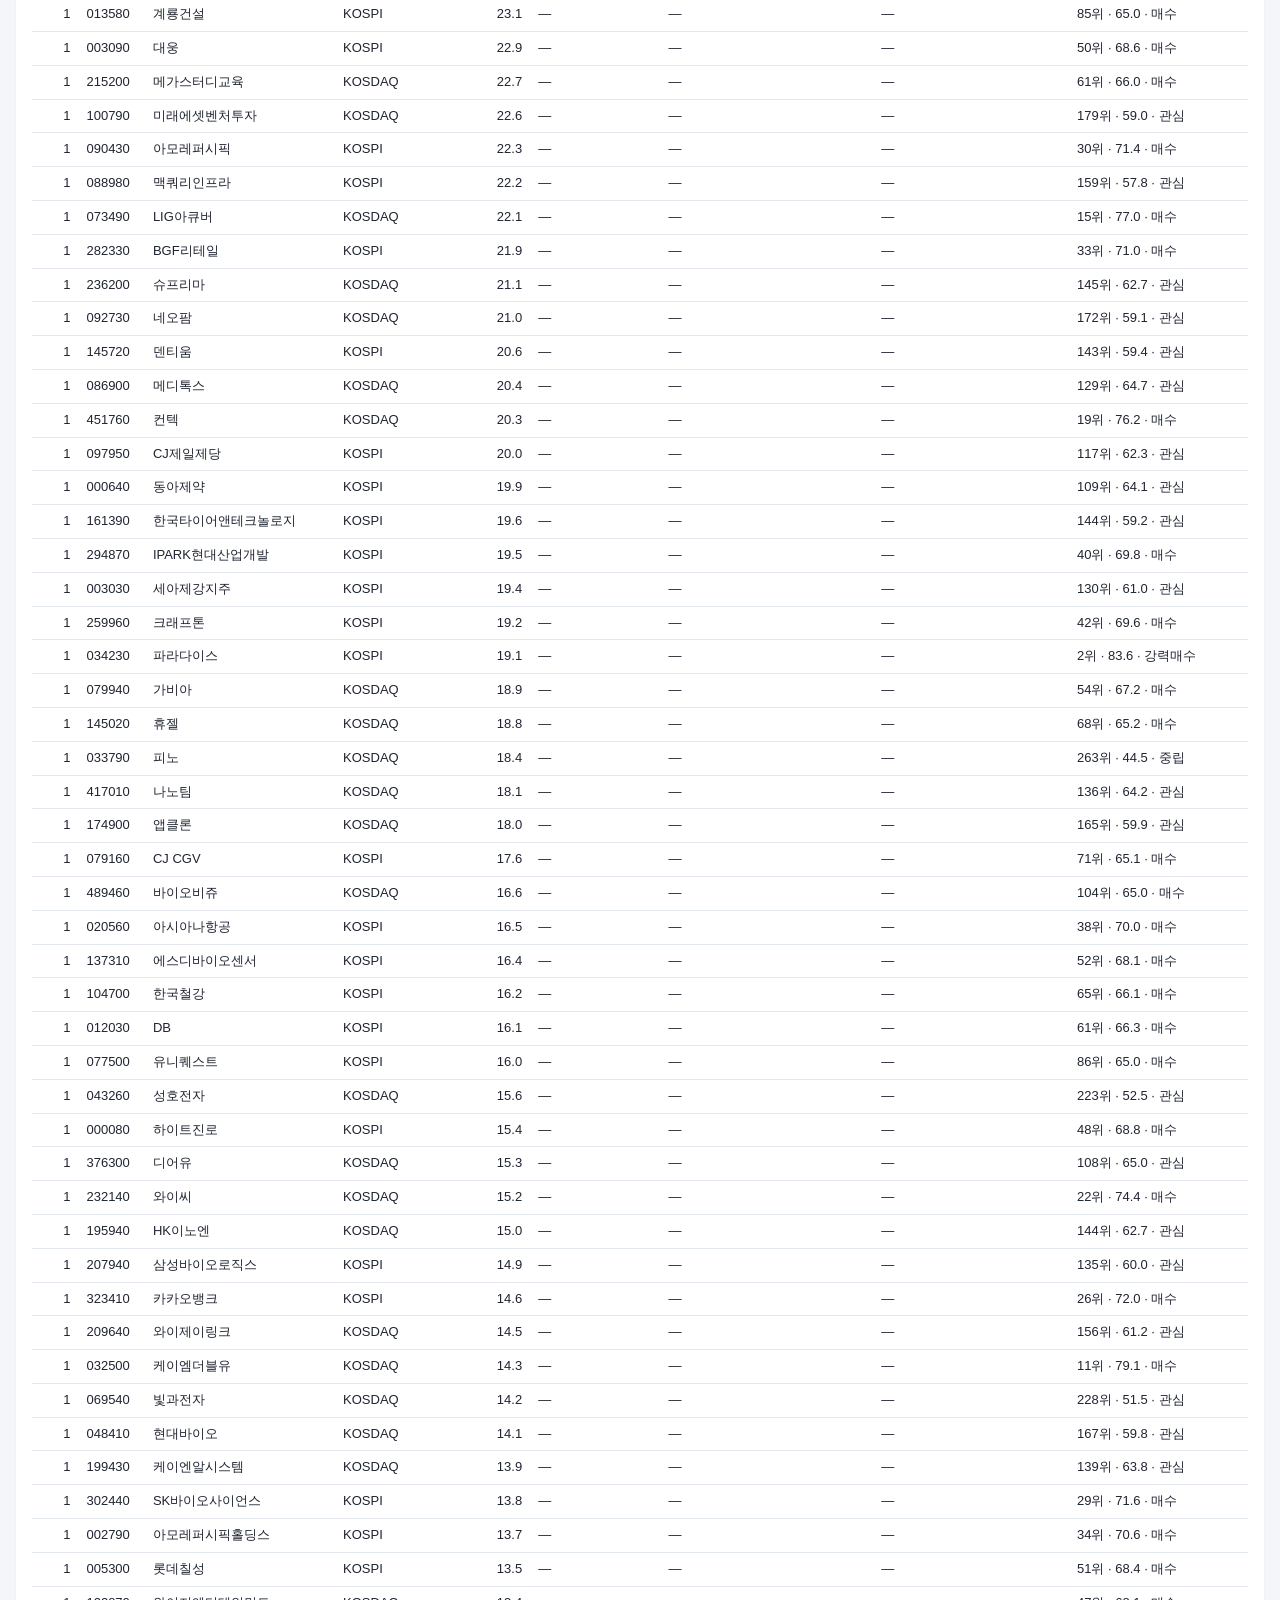
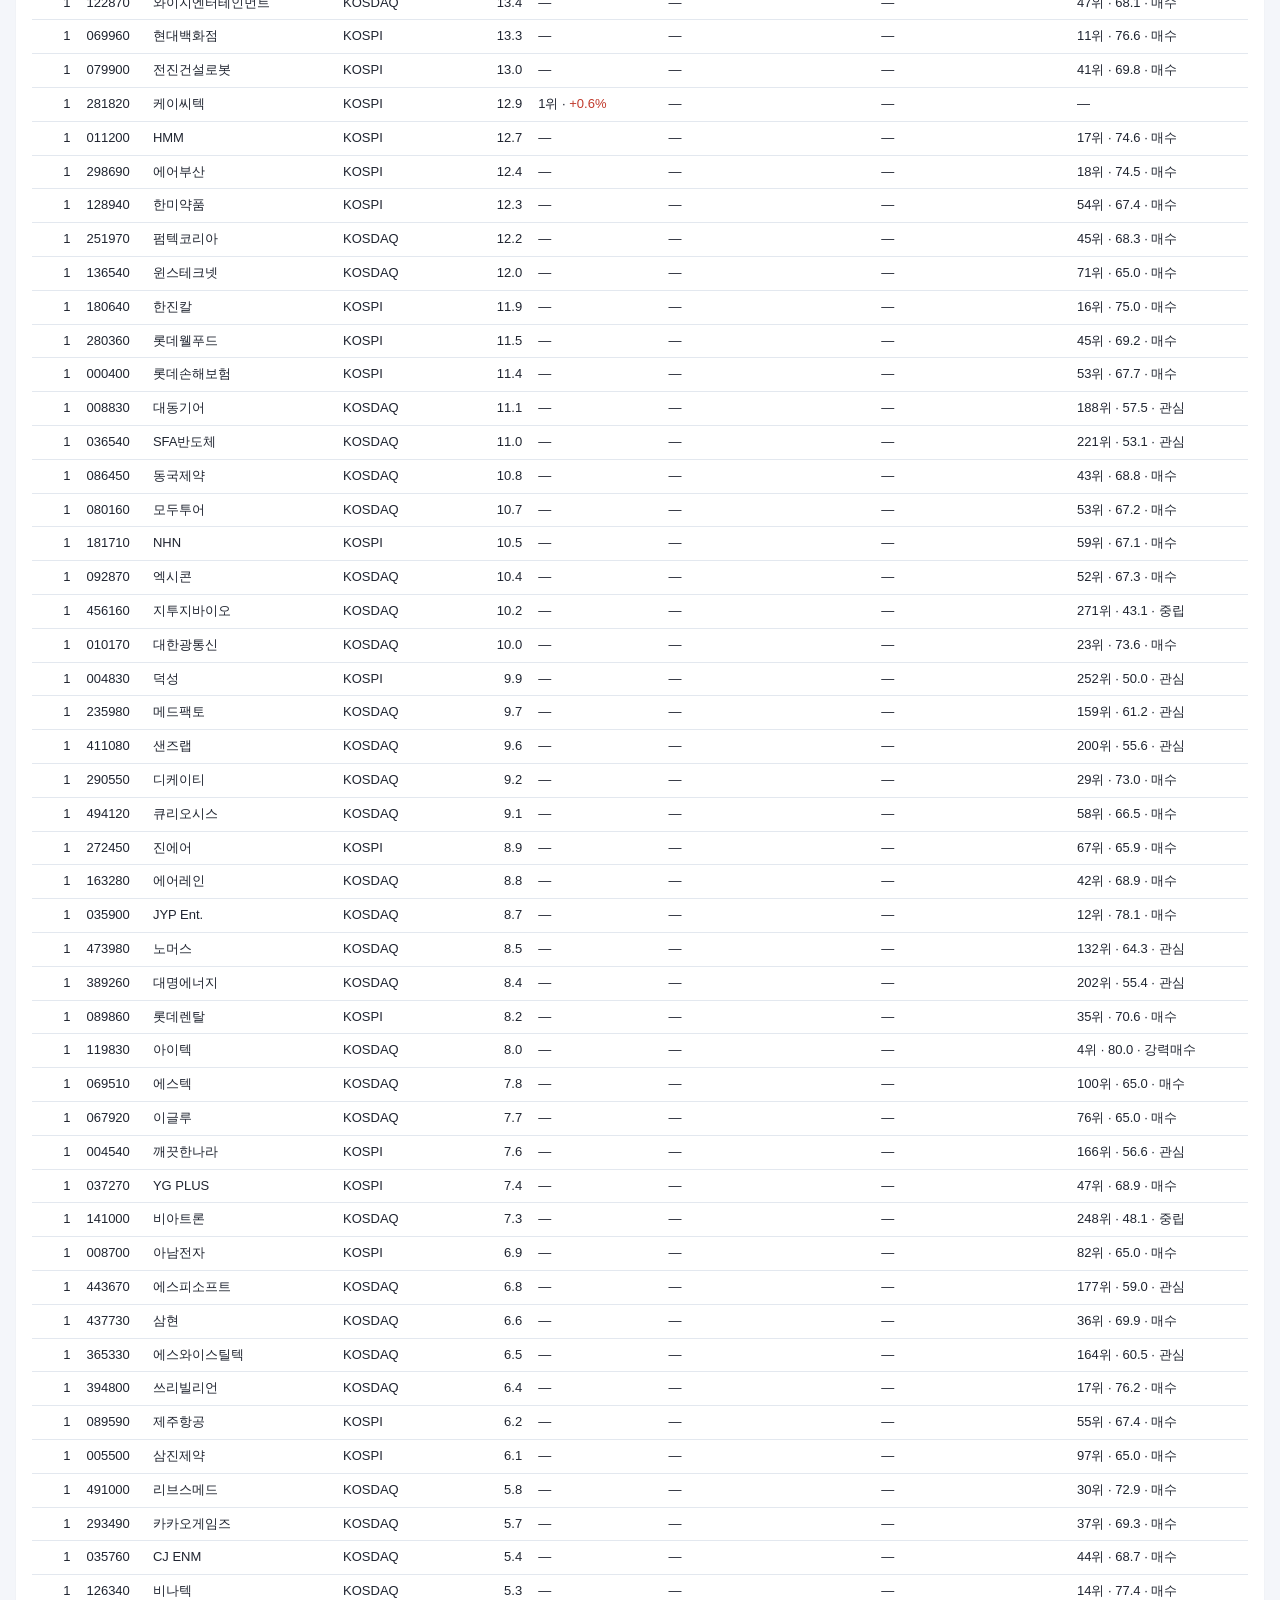
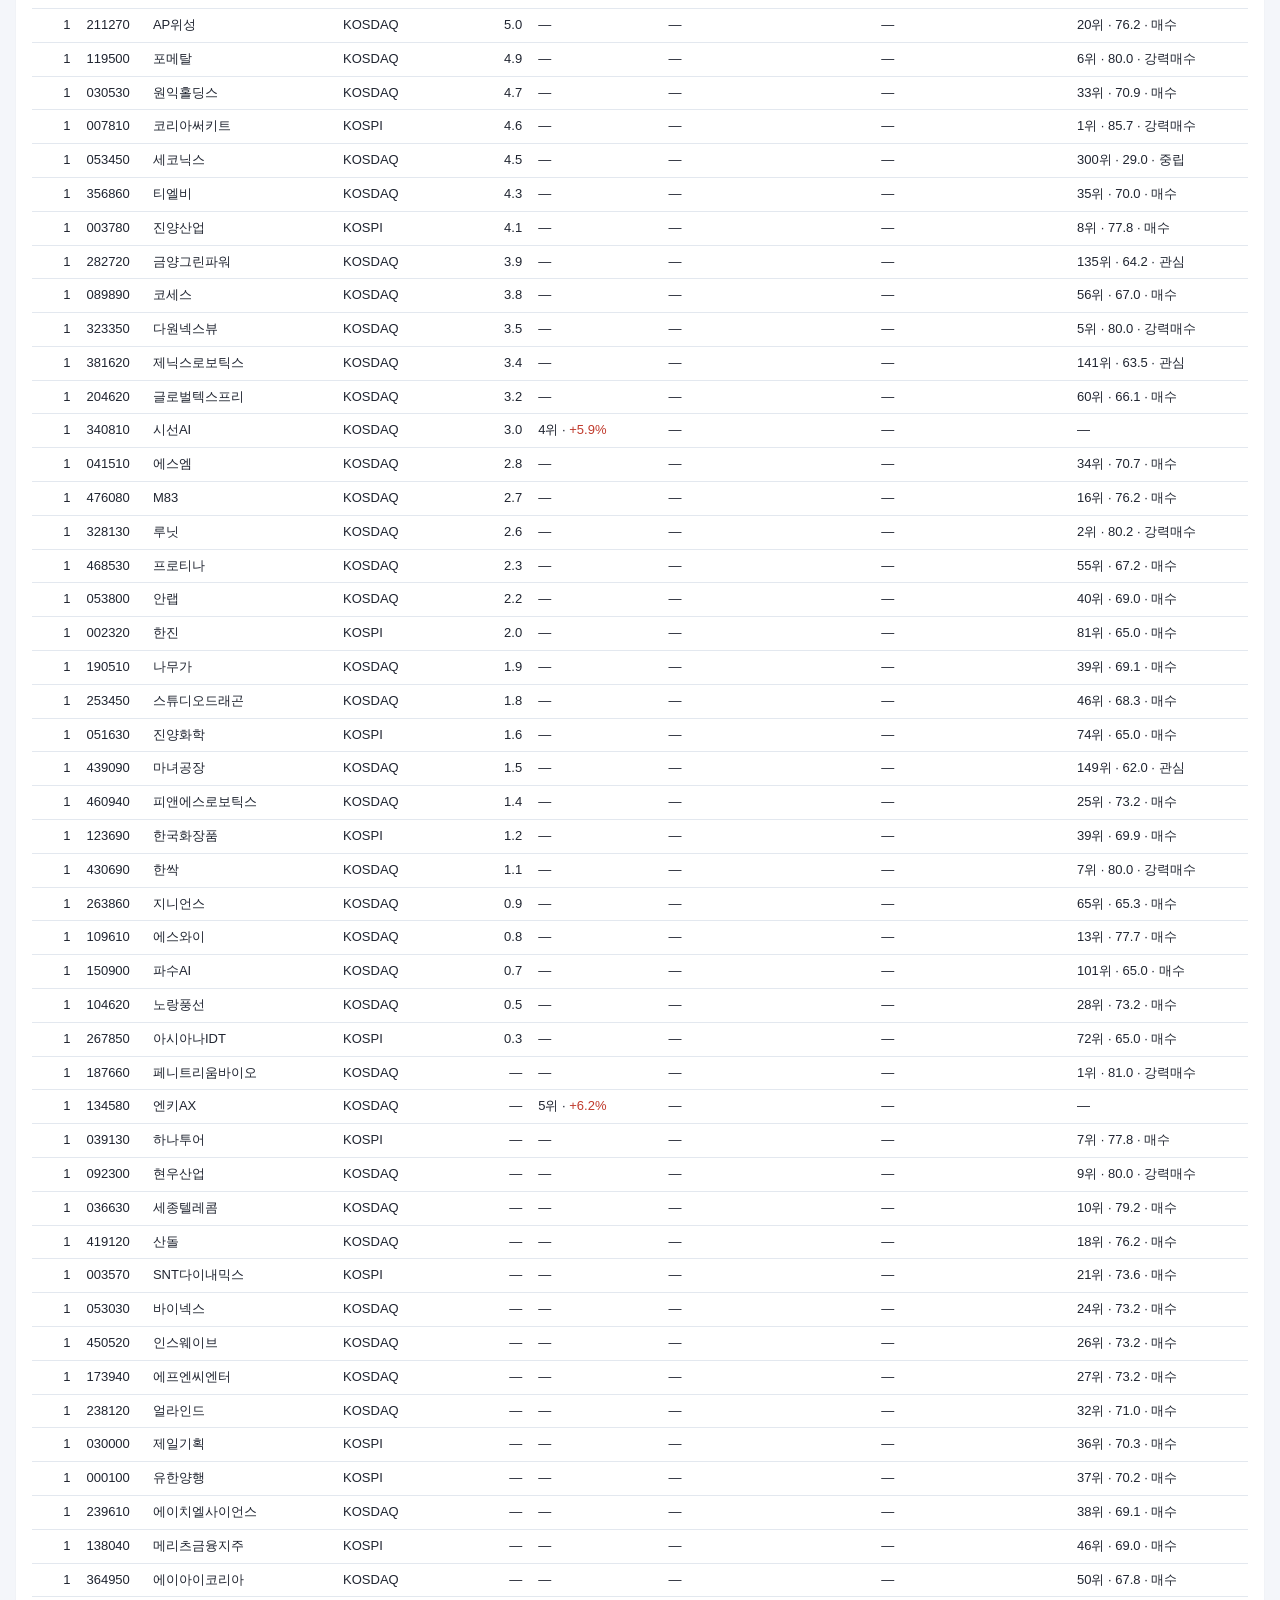
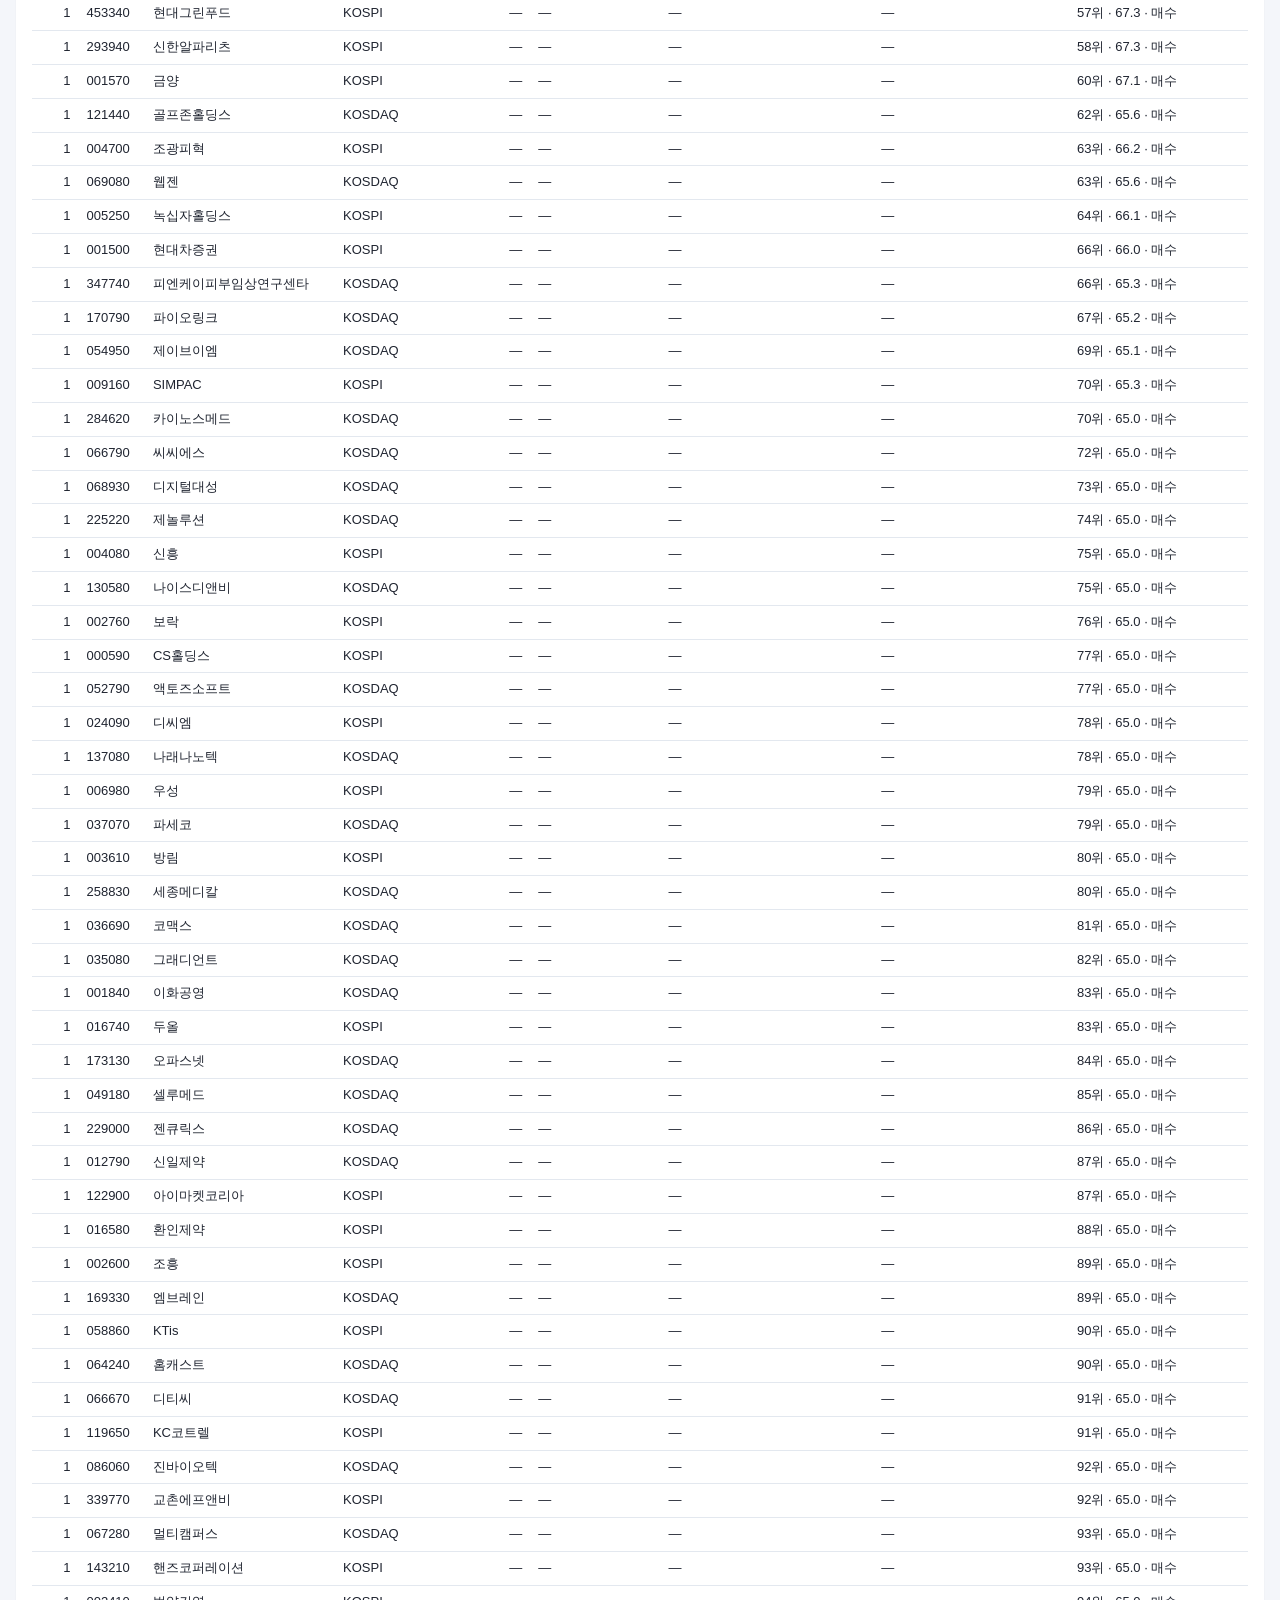
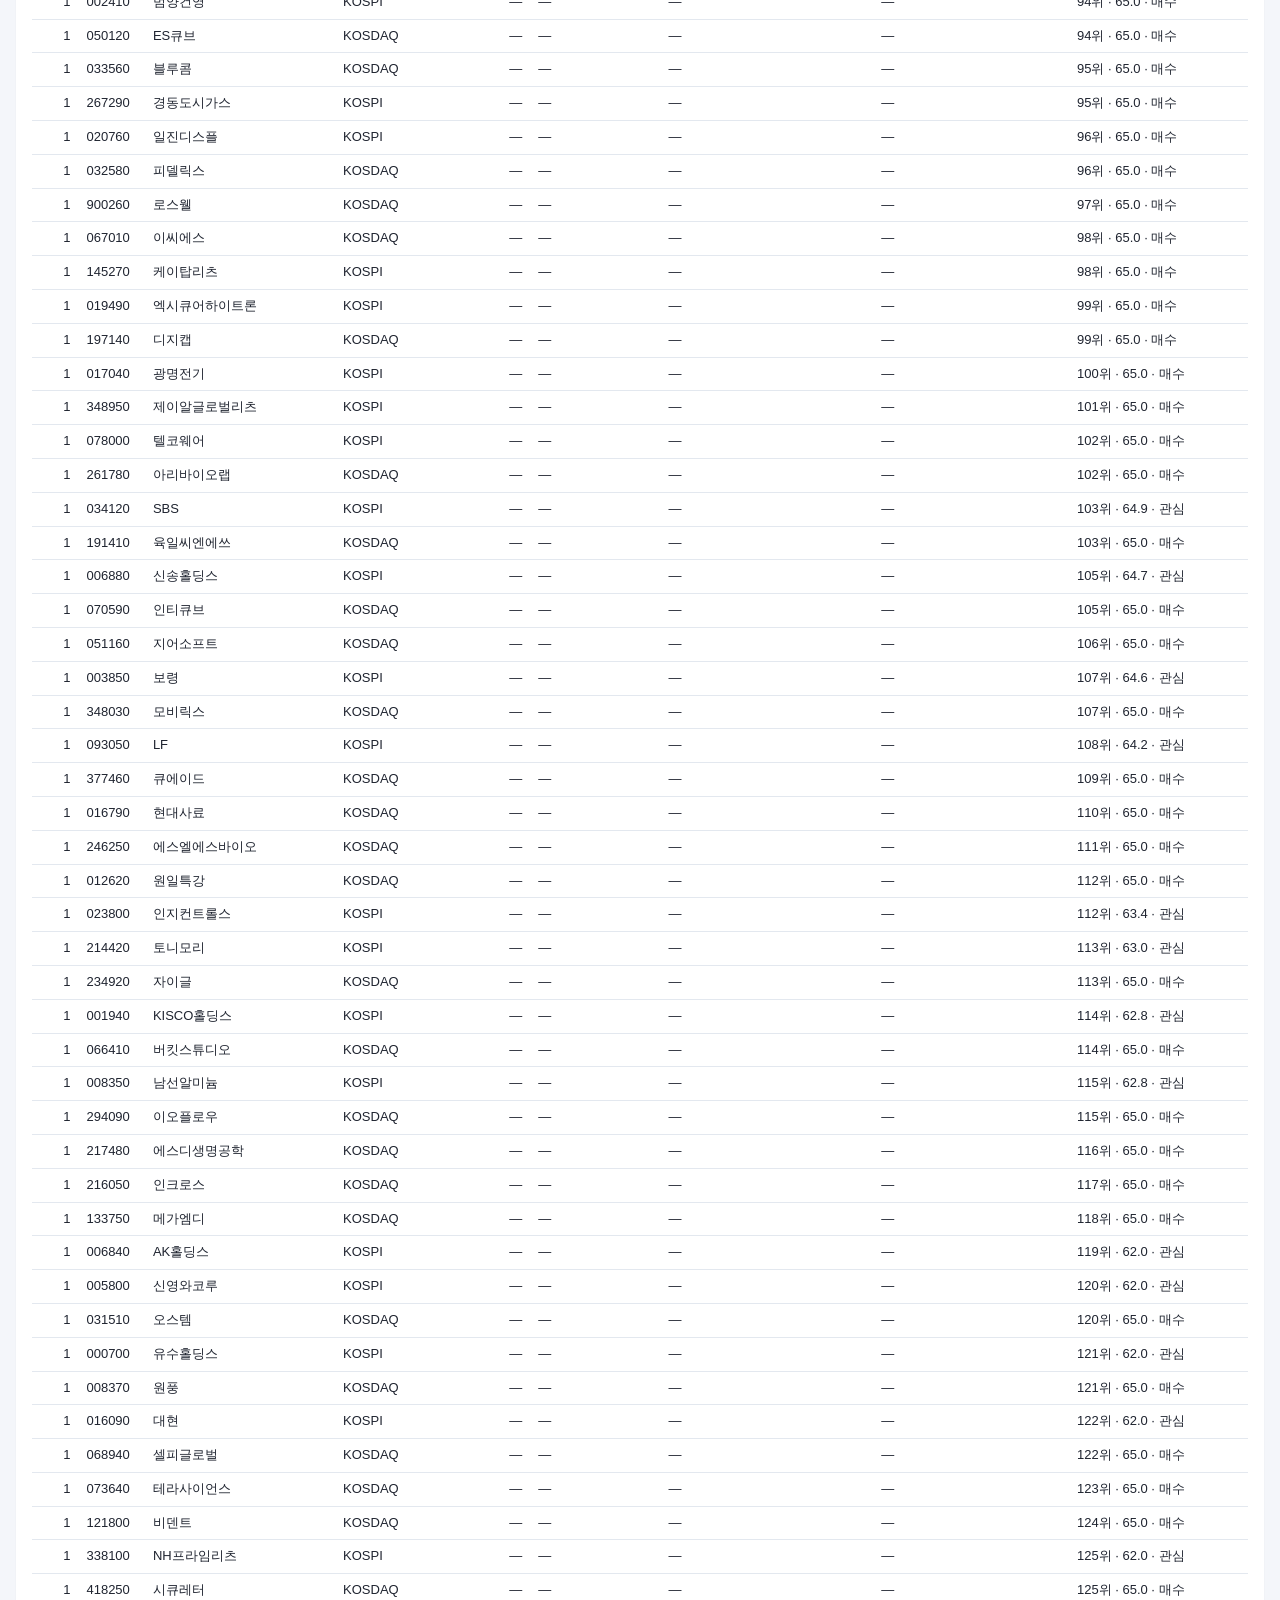
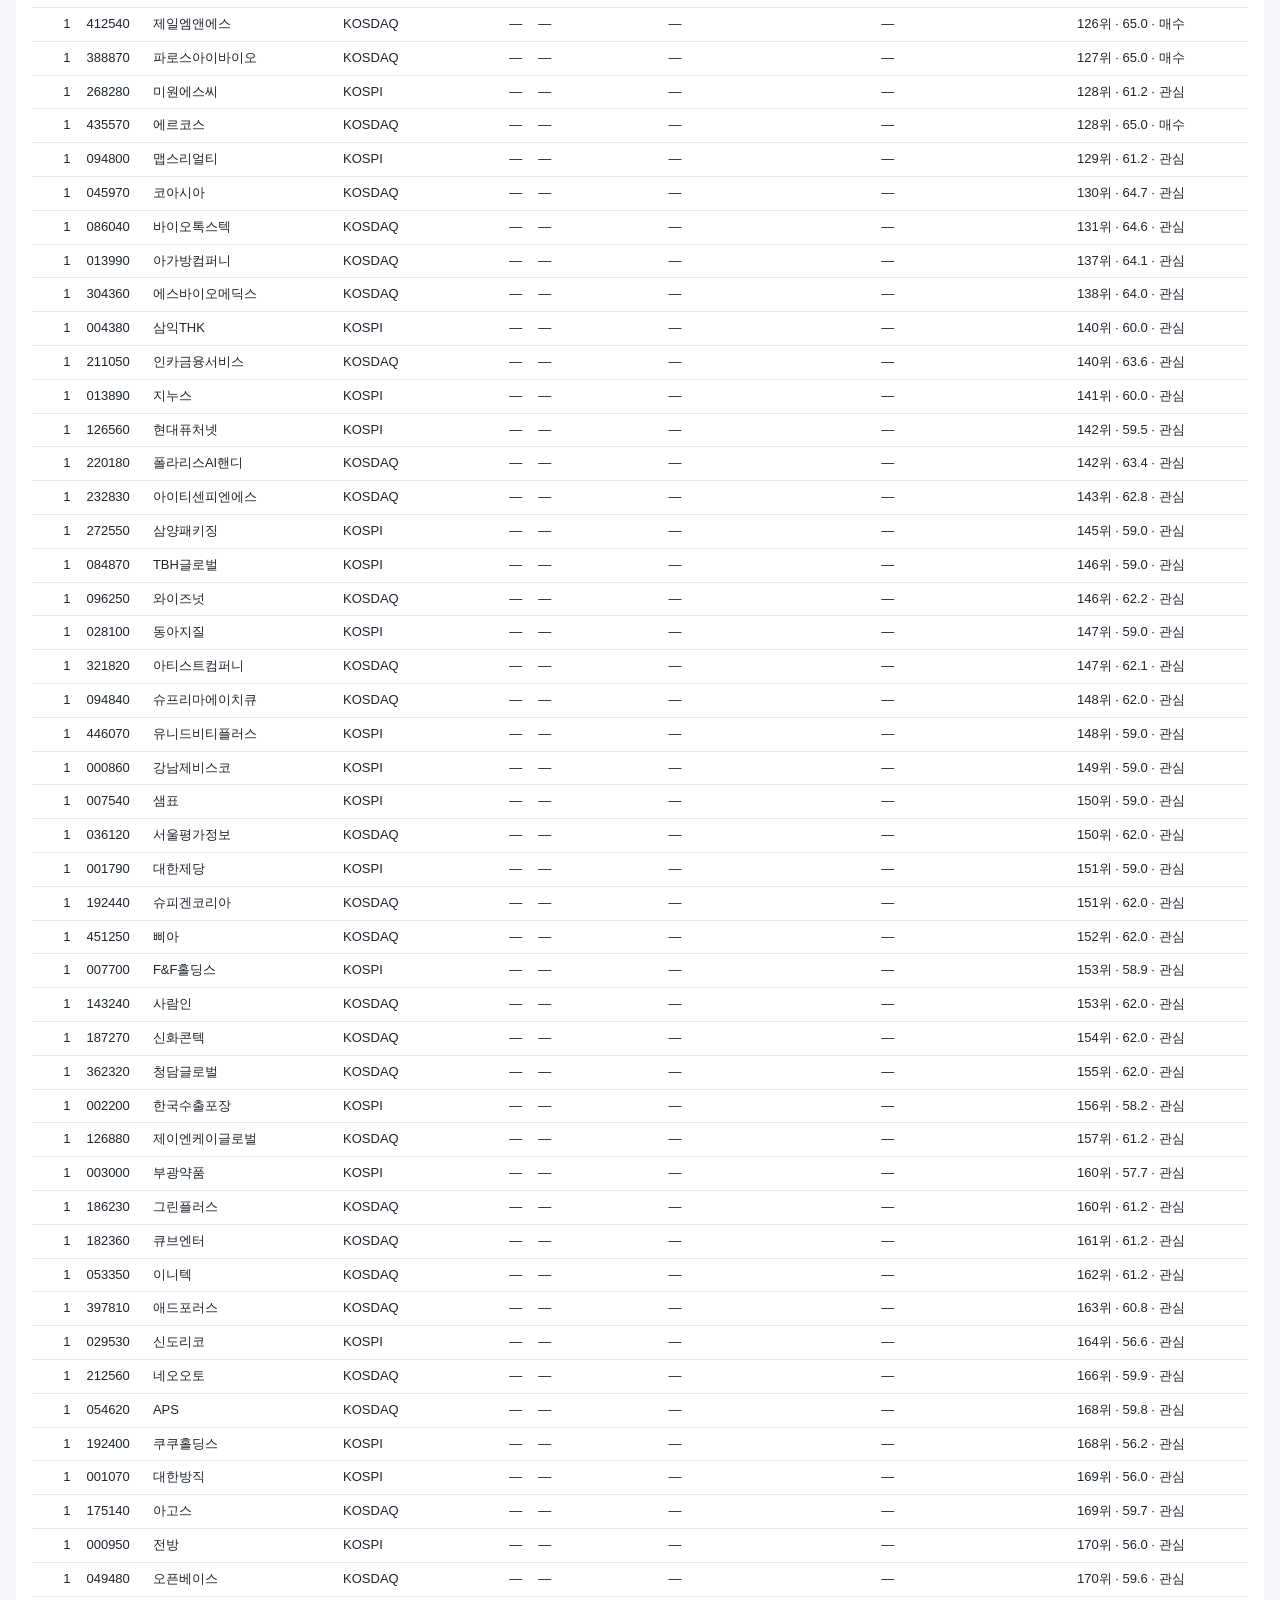
==== commit d9fad805: "publish 2026-11-23 23:46" ====
--- a/cross.html
+++ b/cross.html
@@ -11,894 +11,2049 @@
 <header class="topbar">
   <a class="brand" href="index.html">주식 분석 결과</a>
   <nav><a href="index.html" class="">요약</a><a href="cross.html" class="on">방법론 교차표</a><a href="scan.html" class="">주식 스캔</a><a href="pattern.html" class="">패턴 분석</a><a href="forecast.html" class="">주간 예측</a><a href="rs.html" class="">상대강도</a><a href="review.html" class="">시장 리뷰</a></nav>
-  <span class="built">생성 2026-11-23 23:25</span>
+  <span class="built">생성 2026-11-23 23:46</span>
 </header>
 <main>
 
 <h1>방법론 교차표 <span class="badge">기준일 2026-11-23</span></h1>
 
-<p class="hint">전체 393종목 가운데 겹침 종목 4개. 소스별 기준일 — 주식 스캔: 2026-11-23 · 패턴 분석: 2026-11-20 · 주간 예측: 2026-11-20 · 상대강도: 2026-07-09</p>
+<p class="hint">전체 664종목 가운데 겹침 종목 16개. 소스별 기준일 — 주식 스캔: 2026-11-23 · 패턴 분석: 2026-11-20 · 주간 예측: 2026-11-20 · 상대강도: 2026-11-20</p>
 <p class="hint">레이크 서열 축(rank_score): 패턴 분석 20일 모델 점수 로그 기준일 2026-11-20, 유니버스 739종목 안 백분위(%). 겹치지 않은 종목도 같은 축으로 비교한다.</p>
 <section class="card"><div class="table-wrap"><table><thead><tr><th class="num">겹침</th><th>코드</th><th>종목</th><th>시장</th><th class="num">레이크 서열(%)</th><th>스캔(순위·예상%)</th><th>패턴 분석(순위·p_up·p_ex20)</th><th>주간 예측(순위·합의·예상%)</th><th>상대강도(순위·점수·등급)</th></tr></thead><tbody>
 
-<tr><td class="num">2</td><td>006340</td><td>대원전선</td><td>KOSPI</td>
+<tr><td class="num">3</td><td>021240</td><td>코웨이</td><td>KOSPI</td>
+  <td class="num">18.3</td>
+  <td>—</td>
+  <td>24위 · 0.485 · 0.370</td>
+  <td>21위 · 1개 합의 · <span class="up">+0.8%</span></td>
+  <td>19위 · 74.2 · 매수</td></tr>
+
+<tr><td class="num">2</td><td>298020</td><td>효성티앤씨</td><td>KOSPI</td>
+  <td class="num">52.5</td>
+  <td>—</td>
+  <td>29위 · 0.485 · 0.408</td>
+  <td>—</td>
+  <td>131위 · 60.6 · 관심</td></tr>
+
+<tr><td class="num">2</td><td>028050</td><td>삼성E&amp;A</td><td>KOSPI</td>
+  <td class="num">34.1</td>
+  <td>—</td>
+  <td>7위 · 0.492 · 0.404</td>
+  <td>—</td>
+  <td>15위 · 75.0 · 매수</td></tr>
+
+<tr><td class="num">2</td><td>121600</td><td>나노신소재</td><td>KOSDAQ</td>
+  <td class="num">33.3</td>
+  <td>—</td>
+  <td>15위 · 0.491 · 0.426</td>
+  <td>—</td>
+  <td>51위 · 67.5 · 매수</td></tr>
+
+<tr><td class="num">2</td><td>425420</td><td>티에프이</td><td>KOSDAQ</td>
+  <td class="num">27.6</td>
+  <td>—</td>
+  <td>4위 · 0.492 · 0.426</td>
+  <td>—</td>
+  <td>49위 · 67.8 · 매수</td></tr>
+
+<tr><td class="num">2</td><td>033780</td><td>KT&amp;G</td><td>KOSPI</td>
+  <td class="num">27.2</td>
+  <td>—</td>
+  <td>—</td>
+  <td>20위 · 1개 합의 · <span class="up">+2.1%</span></td>
+  <td>24위 · 72.1 · 매수</td></tr>
+
+<tr><td class="num">2</td><td>006120</td><td>SK디스커버리</td><td>KOSPI</td>
+  <td class="num">26.5</td>
+  <td>—</td>
+  <td>27위 · 0.485 · 0.370</td>
+  <td>—</td>
+  <td>49위 · 68.7 · 매수</td></tr>
+
+<tr><td class="num">2</td><td>022100</td><td>포스코DX</td><td>KOSPI</td>
+  <td class="num">24.5</td>
+  <td>—</td>
+  <td>—</td>
+  <td>7위 · 1개 합의 · <span class="up">+4.4%</span></td>
+  <td>4위 · 80.7 · 강력매수</td></tr>
+
+<tr><td class="num">2</td><td>277810</td><td>레인보우로보틱스</td><td>KOSDAQ</td>
+  <td class="num">21.8</td>
+  <td>—</td>
+  <td>—</td>
+  <td>2위 · 1개 합의 · <span class="up">+10.8%</span></td>
+  <td>31위 · 72.1 · 매수</td></tr>
+
+<tr><td class="num">2</td><td>326030</td><td>SK바이오팜</td><td>KOSPI</td>
+  <td class="num">18.7</td>
+  <td>—</td>
+  <td>—</td>
+  <td>8위 · 1개 합의 · <span class="up">+4.4%</span></td>
+  <td>9위 · 77.1 · 매수</td></tr>
+
+<tr><td class="num">2</td><td>003490</td><td>대한항공</td><td>KOSPI</td>
+  <td class="num">18.5</td>
+  <td>—</td>
+  <td>—</td>
+  <td>5위 · 1개 합의 · <span class="up">+5.8%</span></td>
+  <td>14위 · 75.0 · 매수</td></tr>
+
+<tr><td class="num">2</td><td>0126Z0</td><td>삼성에피스홀딩스</td><td>KOSPI</td>
+  <td class="num">16.9</td>
+  <td>—</td>
+  <td>—</td>
+  <td>6위 · 1개 합의 · <span class="up">+5.6%</span></td>
+  <td>5위 · 80.6 · 강력매수</td></tr>
+
+<tr><td class="num">2</td><td>352820</td><td>하이브</td><td>KOSPI</td>
+  <td class="num">11.6</td>
+  <td>—</td>
+  <td>—</td>
+  <td>4위 · 1개 합의 · <span class="up">+7.8%</span></td>
+  <td>32위 · 71.3 · 매수</td></tr>
+
+<tr><td class="num">2</td><td>009420</td><td>한올바이오파마</td><td>KOSPI</td>
+  <td class="num">11.2</td>
+  <td>—</td>
+  <td>—</td>
+  <td>3위 · 1개 합의 · <span class="up">+9.5%</span></td>
+  <td>3위 · 83.4 · 강력매수</td></tr>
+
+<tr><td class="num">2</td><td>232680</td><td>라온로보틱스</td><td>KOSDAQ</td>
+  <td class="num">5.1</td>
+  <td>3위 · <span class="down">-0.9%</span></td>
+  <td>—</td>
+  <td>—</td>
+  <td>3위 · 80.0 · 강력매수</td></tr>
+
+<tr><td class="num">2</td><td>010640</td><td>진양폴리</td><td>KOSPI</td>
+  <td class="num">4.2</td>
+  <td>2위 · <span class="up">+0.2%</span></td>
+  <td>—</td>
+  <td>—</td>
+  <td>73위 · 65.0 · 매수</td></tr>
+
+<tr><td class="num">1</td><td>084370</td><td>유진테크</td><td>KOSDAQ</td>
+  <td class="num">100.0</td>
+  <td>—</td>
+  <td>5위 20일 3위 · 0.492 · 0.458</td>
+  <td>—</td>
+  <td>—</td></tr>
+
+<tr><td class="num">1</td><td>010120</td><td>LS ELECTRIC</td><td>KOSPI</td>
+  <td class="num">99.9</td>
+  <td>—</td>
+  <td> 20일 22위 · 0.476 · 0.449</td>
+  <td>—</td>
+  <td>—</td></tr>
+
+<tr><td class="num">1</td><td>183300</td><td>코미코</td><td>KOSDAQ</td>
+  <td class="num">99.6</td>
+  <td>—</td>
+  <td> 20일 20위 · 0.456 · 0.449</td>
+  <td>—</td>
+  <td>—</td></tr>
+
+<tr><td class="num">1</td><td>009150</td><td>삼성전기</td><td>KOSPI</td>
+  <td class="num">99.5</td>
+  <td>—</td>
+  <td>8위 20일 16위 · 0.492 · 0.449</td>
+  <td>—</td>
+  <td>—</td></tr>
+
+<tr><td class="num">1</td><td>319660</td><td>피에스케이</td><td>KOSDAQ</td>
+  <td class="num">98.9</td>
+  <td>—</td>
+  <td>1위 20일 2위 · 0.503 · 0.469</td>
+  <td>—</td>
+  <td>—</td></tr>
+
+<tr><td class="num">1</td><td>062040</td><td>산일전기</td><td>KOSPI</td>
+  <td class="num">98.8</td>
+  <td>—</td>
+  <td> 20일 6위 · 0.485 · 0.449</td>
+  <td>—</td>
+  <td>—</td></tr>
+
+<tr><td class="num">1</td><td>064760</td><td>티씨케이</td><td>KOSDAQ</td>
+  <td class="num">98.5</td>
+  <td>—</td>
+  <td> 20일 14위 · 0.456 · 0.449</td>
+  <td>—</td>
+  <td>—</td></tr>
+
+<tr><td class="num">1</td><td>272210</td><td>한화시스템</td><td>KOSPI</td>
+  <td class="num">98.4</td>
+  <td>—</td>
+  <td>30위 · 0.485 · 0.449</td>
+  <td>—</td>
+  <td>—</td></tr>
+
+<tr><td class="num">1</td><td>240810</td><td>원익IPS</td><td>KOSDAQ</td>
+  <td class="num">97.8</td>
+  <td>—</td>
+  <td>2위 · 0.503 · 0.449</td>
+  <td>—</td>
+  <td>—</td></tr>
+
+<tr><td class="num">1</td><td>095610</td><td>테스</td><td>KOSDAQ</td>
+  <td class="num">97.7</td>
+  <td>—</td>
+  <td>13위 · 0.492 · 0.449</td>
+  <td>—</td>
+  <td>—</td></tr>
+
+<tr><td class="num">1</td><td>420770</td><td>기가비스</td><td>KOSDAQ</td>
+  <td class="num">97.6</td>
+  <td>—</td>
+  <td> 20일 10위 · 0.456 · 0.449</td>
+  <td>—</td>
+  <td>—</td></tr>
+
+<tr><td class="num">1</td><td>039030</td><td>이오테크닉스</td><td>KOSDAQ</td>
+  <td class="num">96.9</td>
+  <td>—</td>
+  <td>20위 20일 13위 · 0.488 · 0.449</td>
+  <td>—</td>
+  <td>—</td></tr>
+
+<tr><td class="num">1</td><td>357780</td><td>솔브레인</td><td>KOSDAQ</td>
+  <td class="num">96.8</td>
+  <td>—</td>
+  <td>25위 · 0.485 · 0.449</td>
+  <td>—</td>
+  <td>—</td></tr>
+
+<tr><td class="num">1</td><td>482630</td><td>삼양엔씨켐</td><td>KOSDAQ</td>
+  <td class="num">96.6</td>
+  <td>—</td>
+  <td> 20일 8위 · 0.481 · 0.449</td>
+  <td>—</td>
+  <td>—</td></tr>
+
+<tr><td class="num">1</td><td>005930</td><td>삼성전자</td><td>KOSPI</td>
+  <td class="num">96.1</td>
+  <td>—</td>
+  <td> 20일 9위 · 0.476 · 0.449</td>
+  <td>—</td>
+  <td>—</td></tr>
+
+<tr><td class="num">1</td><td>330860</td><td>네패스아크</td><td>KOSDAQ</td>
+  <td class="num">95.5</td>
+  <td>—</td>
+  <td> 20일 7위 · 0.446 · 0.449</td>
+  <td>—</td>
+  <td>—</td></tr>
+
+<tr><td class="num">1</td><td>033240</td><td>자화전자</td><td>KOSPI</td>
+  <td class="num">95.4</td>
+  <td>—</td>
+  <td> 20일 25위 · 0.468 · 0.449</td>
+  <td>—</td>
+  <td>—</td></tr>
+
+<tr><td class="num">1</td><td>160980</td><td>싸이맥스</td><td>KOSDAQ</td>
+  <td class="num">94.7</td>
+  <td>—</td>
+  <td> 20일 15위 · 0.481 · 0.449</td>
+  <td>—</td>
+  <td>—</td></tr>
+
+<tr><td class="num">1</td><td>388050</td><td>지투파워</td><td>KOSDAQ</td>
+  <td class="num">94.0</td>
+  <td>—</td>
+  <td> 20일 19위 · 0.471 · 0.449</td>
+  <td>—</td>
+  <td>—</td></tr>
+
+<tr><td class="num">1</td><td>131290</td><td>티에스이</td><td>KOSDAQ</td>
+  <td class="num">93.8</td>
+  <td>—</td>
+  <td>16위 · 0.491 · 0.449</td>
+  <td>—</td>
+  <td>—</td></tr>
+
+<tr><td class="num">1</td><td>044490</td><td>태웅</td><td>KOSDAQ</td>
+  <td class="num">93.5</td>
+  <td>—</td>
+  <td> 20일 24위 · 0.456 · 0.449</td>
+  <td>—</td>
+  <td>—</td></tr>
+
+<tr><td class="num">1</td><td>446540</td><td>메가터치</td><td>KOSDAQ</td>
+  <td class="num">93.2</td>
+  <td>—</td>
+  <td>17위 20일 23위 · 0.490 · 0.449</td>
+  <td>—</td>
+  <td>—</td></tr>
+
+<tr><td class="num">1</td><td>078930</td><td>GS</td><td></td>
+  <td class="num">93.0</td>
+  <td>—</td>
+  <td>—</td>
+  <td>17위 · 1개 합의 · <span class="up">+2.4%</span></td>
+  <td>—</td></tr>
+
+<tr><td class="num">1</td><td>010130</td><td>고려아연</td><td></td>
+  <td class="num">92.8</td>
+  <td>—</td>
+  <td>—</td>
+  <td>18위 · 1개 합의 · <span class="up">+2.4%</span></td>
+  <td>—</td></tr>
+
+<tr><td class="num">1</td><td>042700</td><td>한미반도체</td><td>KOSPI</td>
+  <td class="num">92.4</td>
+  <td>—</td>
+  <td> 20일 12위 · 0.485 · 0.449</td>
+  <td>—</td>
+  <td>—</td></tr>
+
+<tr><td class="num">1</td><td>006340</td><td>대원전선</td><td>KOSPI</td>
   <td class="num">92.2</td>
   <td>—</td>
   <td> 20일 17위 · 0.456 · 0.449</td>
   <td>—</td>
-  <td>17위 · 50.8 · 관심</td></tr>
-
-<tr><td class="num">2</td><td>214450</td><td>파마리서치</td><td>KOSDAQ</td>
+  <td>—</td></tr>
+
+<tr><td class="num">1</td><td>001740</td><td>SK네트웍스</td><td>KOSPI</td>
+  <td class="num">91.9</td>
+  <td>—</td>
+  <td>—</td>
+  <td>—</td>
+  <td>301위 · 32.4 · 중립</td></tr>
+
+<tr><td class="num">1</td><td>114810</td><td>한솔아이원스</td><td>KOSDAQ</td>
+  <td class="num">90.4</td>
+  <td>—</td>
+  <td> 20일 5위 · 0.481 · 0.449</td>
+  <td>—</td>
+  <td>—</td></tr>
+
+<tr><td class="num">1</td><td>077360</td><td>덕산하이메탈</td><td>KOSDAQ</td>
+  <td class="num">90.1</td>
+  <td>—</td>
+  <td> 20일 29위 · 0.476 · 0.449</td>
+  <td>—</td>
+  <td>—</td></tr>
+
+<tr><td class="num">1</td><td>064350</td><td>현대로템</td><td></td>
+  <td class="num">90.0</td>
+  <td>—</td>
+  <td>—</td>
+  <td>12위 · 1개 합의 · <span class="up">+2.9%</span></td>
+  <td>—</td></tr>
+
+<tr><td class="num">1</td><td>217590</td><td>티엠씨</td><td>KOSPI</td>
+  <td class="num">89.8</td>
+  <td>—</td>
+  <td>26위 · 0.485 · 0.449</td>
+  <td>—</td>
+  <td>—</td></tr>
+
+<tr><td class="num">1</td><td>187870</td><td>디바이스</td><td>KOSDAQ</td>
+  <td class="num">89.7</td>
+  <td>—</td>
+  <td>3위 20일 11위 · 0.492 · 0.449</td>
+  <td>—</td>
+  <td>—</td></tr>
+
+<tr><td class="num">1</td><td>440110</td><td>파두</td><td>KOSDAQ</td>
+  <td class="num">89.3</td>
+  <td>—</td>
+  <td>11위 · 0.492 · 0.449</td>
+  <td>—</td>
+  <td>—</td></tr>
+
+<tr><td class="num">1</td><td>005290</td><td>동진쎄미켐</td><td>KOSDAQ</td>
+  <td class="num">89.0</td>
+  <td>—</td>
+  <td> 20일 27위 · 0.476 · 0.449</td>
+  <td>—</td>
+  <td>—</td></tr>
+
+<tr><td class="num">1</td><td>012330</td><td>현대모비스</td><td></td>
+  <td class="num">88.1</td>
+  <td>—</td>
+  <td>—</td>
+  <td>16위 · 1개 합의 · <span class="up">+2.4%</span></td>
+  <td>—</td></tr>
+
+<tr><td class="num">1</td><td>125020</td><td>티씨머티리얼즈</td><td>KOSDAQ</td>
+  <td class="num">88.0</td>
+  <td>—</td>
+  <td> 20일 4위 · 0.446 · 0.449</td>
+  <td>—</td>
+  <td>—</td></tr>
+
+<tr><td class="num">1</td><td>131970</td><td>두산테스나</td><td>KOSDAQ</td>
+  <td class="num">87.7</td>
+  <td>—</td>
+  <td>23위 20일 21위 · 0.485 · 0.449</td>
+  <td>—</td>
+  <td>—</td></tr>
+
+<tr><td class="num">1</td><td>001820</td><td>삼화콘덴서</td><td>KOSPI</td>
+  <td class="num">85.8</td>
+  <td>—</td>
+  <td>18위 · 0.490 · 0.449</td>
+  <td>—</td>
+  <td>—</td></tr>
+
+<tr><td class="num">1</td><td>098460</td><td>고영</td><td>KOSDAQ</td>
+  <td class="num">84.8</td>
+  <td>—</td>
+  <td> 20일 30위 · 0.481 · 0.449</td>
+  <td>—</td>
+  <td>—</td></tr>
+
+<tr><td class="num">1</td><td>001200</td><td>유진투자증권</td><td>KOSPI</td>
+  <td class="num">84.3</td>
+  <td>—</td>
+  <td>—</td>
+  <td>—</td>
+  <td>295위 · 40.6 · 중립</td></tr>
+
+<tr><td class="num">1</td><td>217190</td><td>제너셈</td><td>KOSDAQ</td>
+  <td class="num">83.6</td>
+  <td>—</td>
+  <td> 20일 26위 · 0.473 · 0.449</td>
+  <td>—</td>
+  <td>—</td></tr>
+
+<tr><td class="num">1</td><td>004490</td><td>세방전지</td><td>KOSPI</td>
+  <td class="num">83.2</td>
+  <td>—</td>
+  <td>21위 · 0.485 · 0.428</td>
+  <td>—</td>
+  <td>—</td></tr>
+
+<tr><td class="num">1</td><td>033640</td><td>네패스</td><td>KOSDAQ</td>
+  <td class="num">82.8</td>
+  <td>—</td>
+  <td> 20일 28위 · 0.464 · 0.449</td>
+  <td>—</td>
+  <td>—</td></tr>
+
+<tr><td class="num">1</td><td>101490</td><td>에스앤에스텍</td><td>KOSDAQ</td>
+  <td class="num">81.9</td>
+  <td>—</td>
+  <td> 20일 18위 · 0.471 · 0.449</td>
+  <td>—</td>
+  <td>—</td></tr>
+
+<tr><td class="num">1</td><td>034730</td><td>SK</td><td>KOSPI</td>
+  <td class="num">81.7</td>
+  <td>—</td>
+  <td>—</td>
+  <td>—</td>
+  <td>167위 · 56.3 · 관심</td></tr>
+
+<tr><td class="num">1</td><td>353200</td><td>대덕전자</td><td>KOSPI</td>
+  <td class="num">78.9</td>
+  <td>—</td>
+  <td>10위 · 0.492 · 0.449</td>
+  <td>—</td>
+  <td>—</td></tr>
+
+<tr><td class="num">1</td><td>003470</td><td>유안타증권</td><td>KOSPI</td>
+  <td class="num">78.6</td>
+  <td>—</td>
+  <td>—</td>
+  <td>—</td>
+  <td>275위 · 46.5 · 중립</td></tr>
+
+<tr><td class="num">1</td><td>000990</td><td>DB하이텍</td><td>KOSPI</td>
+  <td class="num">78.3</td>
+  <td>—</td>
+  <td>19위 · 0.490 · 0.447</td>
+  <td>—</td>
+  <td>—</td></tr>
+
+<tr><td class="num">1</td><td>031980</td><td>피에스케이홀딩스</td><td>KOSDAQ</td>
+  <td class="num">78.2</td>
+  <td>—</td>
+  <td>6위 · 0.492 · 0.447</td>
+  <td>—</td>
+  <td>—</td></tr>
+
+<tr><td class="num">1</td><td>017670</td><td>SK텔레콤</td><td></td>
+  <td class="num">75.9</td>
+  <td>—</td>
+  <td>—</td>
+  <td>1위 · 2개 합의 · <span class="up">+5.1%</span></td>
+  <td>—</td></tr>
+
+<tr><td class="num">1</td><td>000500</td><td>가온전선</td><td>KOSPI</td>
+  <td class="num">75.6</td>
+  <td>—</td>
+  <td>—</td>
+  <td>—</td>
+  <td>183위 · 55.3 · 관심</td></tr>
+
+<tr><td class="num">1</td><td>001450</td><td>현대해상</td><td></td>
+  <td class="num">73.2</td>
+  <td>—</td>
+  <td>—</td>
+  <td>13위 · 1개 합의 · <span class="up">+2.7%</span></td>
+  <td>—</td></tr>
+
+<tr><td class="num">1</td><td>046970</td><td>우리로</td><td>KOSDAQ</td>
+  <td class="num">72.1</td>
+  <td>—</td>
+  <td>28위 · 0.485 · 0.435</td>
+  <td>—</td>
+  <td>—</td></tr>
+
+<tr><td class="num">1</td><td>088350</td><td>한화생명</td><td></td>
+  <td class="num">71.3</td>
+  <td>—</td>
+  <td>—</td>
+  <td>14위 · 1개 합의 · <span class="up">+2.4%</span></td>
+  <td>—</td></tr>
+
+<tr><td class="num">1</td><td>009520</td><td>포스코엠텍</td><td>KOSDAQ</td>
+  <td class="num">70.8</td>
+  <td>—</td>
+  <td>—</td>
+  <td>—</td>
+  <td>292위 · 34.6 · 중립</td></tr>
+
+<tr><td class="num">1</td><td>004800</td><td>효성</td><td>KOSPI</td>
+  <td class="num">69.5</td>
+  <td>—</td>
+  <td>—</td>
+  <td>—</td>
+  <td>163위 · 56.9 · 관심</td></tr>
+
+<tr><td class="num">1</td><td>078150</td><td>HB테크놀러지</td><td>KOSDAQ</td>
+  <td class="num">69.4</td>
+  <td>—</td>
+  <td>—</td>
+  <td>—</td>
+  <td>260위 · 45.5 · 중립</td></tr>
+
+<tr><td class="num">1</td><td>086390</td><td>유니테스트</td><td>KOSDAQ</td>
+  <td class="num">67.5</td>
+  <td>—</td>
+  <td>—</td>
+  <td>—</td>
+  <td>293위 · 34.5 · 중립</td></tr>
+
+<tr><td class="num">1</td><td>050890</td><td>쏠리드</td><td>KOSDAQ</td>
+  <td class="num">65.8</td>
+  <td>—</td>
+  <td>—</td>
+  <td>—</td>
+  <td>225위 · 52.3 · 관심</td></tr>
+
+<tr><td class="num">1</td><td>032830</td><td>삼성생명</td><td>KOSPI</td>
+  <td class="num">64.0</td>
+  <td>—</td>
+  <td>—</td>
+  <td>—</td>
+  <td>111위 · 63.5 · 관심</td></tr>
+
+<tr><td class="num">1</td><td>065350</td><td>신성델타테크</td><td>KOSDAQ</td>
+  <td class="num">62.9</td>
+  <td>—</td>
+  <td>—</td>
+  <td>—</td>
+  <td>203위 · 55.3 · 관심</td></tr>
+
+<tr><td class="num">1</td><td>004170</td><td>신세계</td><td>KOSPI</td>
+  <td class="num">61.7</td>
+  <td>—</td>
+  <td>—</td>
+  <td>—</td>
+  <td>177위 · 55.6 · 관심</td></tr>
+
+<tr><td class="num">1</td><td>000810</td><td>삼성화재</td><td></td>
+  <td class="num">61.6</td>
+  <td>—</td>
+  <td>—</td>
+  <td>11위 · 1개 합의 · <span class="up">+4.2%</span></td>
+  <td>—</td></tr>
+
+<tr><td class="num">1</td><td>161890</td><td>한국콜마</td><td>KOSPI</td>
+  <td class="num">60.8</td>
+  <td>—</td>
+  <td>—</td>
+  <td>—</td>
+  <td>263위 · 49.9 · 중립</td></tr>
+
+<tr><td class="num">1</td><td>007340</td><td>DN오토모티브</td><td>KOSPI</td>
+  <td class="num">60.0</td>
+  <td>—</td>
+  <td>—</td>
+  <td>—</td>
+  <td>284위 · 44.8 · 중립</td></tr>
+
+<tr><td class="num">1</td><td>100840</td><td>SNT에너지</td><td>KOSPI</td>
+  <td class="num">59.5</td>
+  <td>—</td>
+  <td>—</td>
+  <td>—</td>
+  <td>181위 · 55.4 · 관심</td></tr>
+
+<tr><td class="num">1</td><td>417030</td><td>니어스랩</td><td>KOSDAQ</td>
+  <td class="num">59.3</td>
+  <td>—</td>
+  <td> 20일 1위 · 0.456 · 0.534</td>
+  <td>—</td>
+  <td>—</td></tr>
+
+<tr><td class="num">1</td><td>203650</td><td>드림시큐리티</td><td>KOSDAQ</td>
+  <td class="num">58.9</td>
+  <td>—</td>
+  <td>—</td>
+  <td>—</td>
+  <td>296위 · 32.5 · 중립</td></tr>
+
+<tr><td class="num">1</td><td>000210</td><td>DL</td><td>KOSPI</td>
+  <td class="num">58.6</td>
+  <td>—</td>
+  <td>—</td>
+  <td>—</td>
+  <td>265위 · 49.0 · 중립</td></tr>
+
+<tr><td class="num">1</td><td>035250</td><td>강원랜드</td><td>KOSPI</td>
+  <td class="num">57.9</td>
+  <td>—</td>
+  <td>—</td>
+  <td>—</td>
+  <td>165위 · 56.6 · 관심</td></tr>
+
+<tr><td class="num">1</td><td>053610</td><td>프로텍</td><td>KOSDAQ</td>
+  <td class="num">56.0</td>
+  <td>—</td>
+  <td>—</td>
+  <td>—</td>
+  <td>183위 · 58.0 · 관심</td></tr>
+
+<tr><td class="num">1</td><td>200470</td><td>에이팩트</td><td>KOSDAQ</td>
+  <td class="num">55.4</td>
+  <td>—</td>
+  <td>12위 · 0.492 · 0.447</td>
+  <td>—</td>
+  <td>—</td></tr>
+
+<tr><td class="num">1</td><td>101170</td><td>우림피티에스</td><td>KOSDAQ</td>
+  <td class="num">55.1</td>
+  <td>—</td>
+  <td>—</td>
+  <td>—</td>
+  <td>216위 · 53.3 · 관심</td></tr>
+
+<tr><td class="num">1</td><td>215600</td><td>신라젠</td><td>KOSDAQ</td>
+  <td class="num">54.9</td>
+  <td>—</td>
+  <td>—</td>
+  <td>—</td>
+  <td>301위 · 24.2 · 중립</td></tr>
+
+<tr><td class="num">1</td><td>377300</td><td>카카오페이</td><td>KOSPI</td>
+  <td class="num">54.8</td>
+  <td>—</td>
+  <td>—</td>
+  <td>—</td>
+  <td>133위 · 60.4 · 관심</td></tr>
+
+<tr><td class="num">1</td><td>003160</td><td>디아이</td><td>KOSPI</td>
+  <td class="num">54.7</td>
+  <td>—</td>
+  <td>14위 · 0.491 · 0.435</td>
+  <td>—</td>
+  <td>—</td></tr>
+
+<tr><td class="num">1</td><td>031210</td><td>서울보증보험</td><td></td>
+  <td class="num">53.6</td>
+  <td>—</td>
+  <td>—</td>
+  <td>15위 · 1개 합의 · <span class="up">+2.4%</span></td>
+  <td>—</td></tr>
+
+<tr><td class="num">1</td><td>023530</td><td>롯데쇼핑</td><td>KOSPI</td>
+  <td class="num">52.9</td>
+  <td>—</td>
+  <td>—</td>
+  <td>—</td>
+  <td>161위 · 57.2 · 관심</td></tr>
+
+<tr><td class="num">1</td><td>031330</td><td>에스에이엠티</td><td>KOSDAQ</td>
+  <td class="num">52.0</td>
+  <td>—</td>
+  <td>—</td>
+  <td>—</td>
+  <td>180위 · 58.8 · 관심</td></tr>
+
+<tr><td class="num">1</td><td>003280</td><td>흥아해운</td><td>KOSPI</td>
+  <td class="num">51.4</td>
+  <td>—</td>
+  <td>—</td>
+  <td>—</td>
+  <td>300위 · 34.3 · 중립</td></tr>
+
+<tr><td class="num">1</td><td>005940</td><td>NH투자증권</td><td>KOSPI</td>
+  <td class="num">51.1</td>
+  <td>—</td>
+  <td>—</td>
+  <td>—</td>
+  <td>132위 · 60.5 · 관심</td></tr>
+
+<tr><td class="num">1</td><td>139130</td><td>iM금융지주</td><td>KOSPI</td>
+  <td class="num">50.5</td>
+  <td>—</td>
+  <td>—</td>
+  <td>—</td>
+  <td>184위 · 55.0 · 관심</td></tr>
+
+<tr><td class="num">1</td><td>099320</td><td>쎄트렉아이</td><td>KOSDAQ</td>
+  <td class="num">50.3</td>
+  <td>—</td>
+  <td>—</td>
+  <td>—</td>
+  <td>171위 · 59.2 · 관심</td></tr>
+
+<tr><td class="num">1</td><td>047810</td><td>한국항공우주</td><td>KOSPI</td>
+  <td class="num">49.5</td>
+  <td>—</td>
+  <td>—</td>
+  <td>—</td>
+  <td>162위 · 57.0 · 관심</td></tr>
+
+<tr><td class="num">1</td><td>214450</td><td>파마리서치</td><td></td>
   <td class="num">48.3</td>
   <td>—</td>
   <td>—</td>
   <td>9위 · 1개 합의 · <span class="up">+4.3%</span></td>
-  <td>34위 · 69.8 · 매수</td></tr>
-
-<tr><td class="num">2</td><td>021240</td><td>코웨이</td><td>KOSPI</td>
-  <td class="num">18.3</td>
-  <td>—</td>
-  <td>24위 · 0.485 · 0.370</td>
-  <td>22위 · 1개 합의 · <span class="up">+0.8%</span></td>
-  <td>—</td></tr>
-
-<tr><td class="num">2</td><td>281820</td><td>케이씨텍</td><td>KOSPI</td>
+  <td>—</td></tr>
+
+<tr><td class="num">1</td><td>018260</td><td>삼성에스디에스</td><td>KOSPI</td>
+  <td class="num">47.8</td>
+  <td>—</td>
+  <td>—</td>
+  <td>—</td>
+  <td>134위 · 60.0 · 관심</td></tr>
+
+<tr><td class="num">1</td><td>017890</td><td>한국알콜</td><td>KOSDAQ</td>
+  <td class="num">47.0</td>
+  <td>—</td>
+  <td>—</td>
+  <td>—</td>
+  <td>178위 · 59.0 · 관심</td></tr>
+
+<tr><td class="num">1</td><td>218410</td><td>RFHIC</td><td>KOSDAQ</td>
+  <td class="num">46.8</td>
+  <td>—</td>
+  <td>—</td>
+  <td>—</td>
+  <td>21위 · 74.6 · 매수</td></tr>
+
+<tr><td class="num">1</td><td>047050</td><td>포스코인터내셔널</td><td></td>
+  <td class="num">46.4</td>
+  <td>—</td>
+  <td>—</td>
+  <td>19위 · 1개 합의 · <span class="up">+2.2%</span></td>
+  <td>—</td></tr>
+
+<tr><td class="num">1</td><td>035420</td><td>NAVER</td><td></td>
+  <td class="num">46.3</td>
+  <td>—</td>
+  <td>—</td>
+  <td>10위 · 1개 합의 · <span class="up">+4.3%</span></td>
+  <td>—</td></tr>
+
+<tr><td class="num">1</td><td>004020</td><td>현대제철</td><td>KOSPI</td>
+  <td class="num">45.7</td>
+  <td>—</td>
+  <td>—</td>
+  <td>—</td>
+  <td>22위 · 72.8 · 매수</td></tr>
+
+<tr><td class="num">1</td><td>086790</td><td>하나금융지주</td><td>KOSPI</td>
+  <td class="num">45.3</td>
+  <td>—</td>
+  <td>—</td>
+  <td>—</td>
+  <td>136위 · 60.0 · 관심</td></tr>
+
+<tr><td class="num">1</td><td>100590</td><td>머큐리</td><td>KOSDAQ</td>
+  <td class="num">44.8</td>
+  <td>—</td>
+  <td>—</td>
+  <td>—</td>
+  <td>274위 · 42.3 · 중립</td></tr>
+
+<tr><td class="num">1</td><td>300720</td><td>한일시멘트</td><td>KOSPI</td>
+  <td class="num">44.5</td>
+  <td>—</td>
+  <td>—</td>
+  <td>—</td>
+  <td>266위 · 49.0 · 중립</td></tr>
+
+<tr><td class="num">1</td><td>219130</td><td>타이거일렉</td><td>KOSDAQ</td>
+  <td class="num">44.1</td>
+  <td>—</td>
+  <td>—</td>
+  <td>—</td>
+  <td>57위 · 66.8 · 매수</td></tr>
+
+<tr><td class="num">1</td><td>020000</td><td>한섬</td><td>KOSPI</td>
+  <td class="num">43.3</td>
+  <td>—</td>
+  <td>—</td>
+  <td>—</td>
+  <td>278위 · 46.3 · 중립</td></tr>
+
+<tr><td class="num">1</td><td>059120</td><td>아진엑스텍</td><td>KOSDAQ</td>
+  <td class="num">42.8</td>
+  <td>—</td>
+  <td>—</td>
+  <td>—</td>
+  <td>197위 · 56.3 · 관심</td></tr>
+
+<tr><td class="num">1</td><td>067290</td><td>JW신약</td><td>KOSDAQ</td>
+  <td class="num">42.6</td>
+  <td>—</td>
+  <td>—</td>
+  <td>—</td>
+  <td>280위 · 39.5 · 중립</td></tr>
+
+<tr><td class="num">1</td><td>298050</td><td>HS효성첨단소재</td><td>KOSPI</td>
+  <td class="num">42.2</td>
+  <td>—</td>
+  <td>—</td>
+  <td>—</td>
+  <td>56위 · 67.4 · 매수</td></tr>
+
+<tr><td class="num">1</td><td>005440</td><td>현대지에프홀딩스</td><td>KOSPI</td>
+  <td class="num">41.8</td>
+  <td>—</td>
+  <td>—</td>
+  <td>—</td>
+  <td>179위 · 55.5 · 관심</td></tr>
+
+<tr><td class="num">1</td><td>015860</td><td>일진홀딩스</td><td>KOSPI</td>
+  <td class="num">41.4</td>
+  <td>—</td>
+  <td>—</td>
+  <td>—</td>
+  <td>154위 · 58.6 · 관심</td></tr>
+
+<tr><td class="num">1</td><td>011210</td><td>현대위아</td><td>KOSPI</td>
+  <td class="num">41.1</td>
+  <td>—</td>
+  <td>—</td>
+  <td>—</td>
+  <td>126위 · 61.9 · 관심</td></tr>
+
+<tr><td class="num">1</td><td>006360</td><td>GS건설</td><td>KOSPI</td>
+  <td class="num">41.0</td>
+  <td>—</td>
+  <td>—</td>
+  <td>—</td>
+  <td>174위 · 56.0 · 관심</td></tr>
+
+<tr><td class="num">1</td><td>035720</td><td>카카오</td><td>KOSPI</td>
+  <td class="num">40.7</td>
+  <td>—</td>
+  <td>—</td>
+  <td>—</td>
+  <td>104위 · 64.9 · 관심</td></tr>
+
+<tr><td class="num">1</td><td>105560</td><td>KB금융</td><td>KOSPI</td>
+  <td class="num">40.2</td>
+  <td>—</td>
+  <td>—</td>
+  <td>—</td>
+  <td>139위 · 60.0 · 관심</td></tr>
+
+<tr><td class="num">1</td><td>066310</td><td>큐에스아이</td><td>KOSDAQ</td>
+  <td class="num">40.1</td>
+  <td>—</td>
+  <td>—</td>
+  <td>—</td>
+  <td>134위 · 64.2 · 관심</td></tr>
+
+<tr><td class="num">1</td><td>252990</td><td>샘씨엔에스</td><td>KOSDAQ</td>
+  <td class="num">39.8</td>
+  <td>—</td>
+  <td>—</td>
+  <td>—</td>
+  <td>251위 · 47.4 · 중립</td></tr>
+
+<tr><td class="num">1</td><td>100250</td><td>진양홀딩스</td><td>KOSPI</td>
+  <td class="num">39.6</td>
+  <td>—</td>
+  <td>—</td>
+  <td>—</td>
+  <td>234위 · 50.0 · 관심</td></tr>
+
+<tr><td class="num">1</td><td>248170</td><td>샘표식품</td><td>KOSPI</td>
+  <td class="num">39.5</td>
+  <td>—</td>
+  <td>—</td>
+  <td>—</td>
+  <td>242위 · 50.0 · 관심</td></tr>
+
+<tr><td class="num">1</td><td>003240</td><td>태광산업</td><td>KOSPI</td>
+  <td class="num">39.2</td>
+  <td>—</td>
+  <td>—</td>
+  <td>—</td>
+  <td>193위 · 53.3 · 관심</td></tr>
+
+<tr><td class="num">1</td><td>006650</td><td>대한유화</td><td>KOSPI</td>
+  <td class="num">39.0</td>
+  <td>—</td>
+  <td>—</td>
+  <td>—</td>
+  <td>127위 · 61.7 · 관심</td></tr>
+
+<tr><td class="num">1</td><td>012750</td><td>에스원</td><td>KOSPI</td>
+  <td class="num">38.6</td>
+  <td>—</td>
+  <td>—</td>
+  <td>—</td>
+  <td>23위 · 72.4 · 매수</td></tr>
+
+<tr><td class="num">1</td><td>004990</td><td>롯데지주</td><td>KOSPI</td>
+  <td class="num">38.4</td>
+  <td>—</td>
+  <td>—</td>
+  <td>—</td>
+  <td>176위 · 55.7 · 관심</td></tr>
+
+<tr><td class="num">1</td><td>001800</td><td>오리온홀딩스</td><td>KOSPI</td>
+  <td class="num">37.9</td>
+  <td>—</td>
+  <td>—</td>
+  <td>—</td>
+  <td>188위 · 54.4 · 관심</td></tr>
+
+<tr><td class="num">1</td><td>064400</td><td>LG씨엔에스</td><td>KOSPI</td>
+  <td class="num">37.8</td>
+  <td>—</td>
+  <td>—</td>
+  <td>—</td>
+  <td>123위 · 62.0 · 관심</td></tr>
+
+<tr><td class="num">1</td><td>434480</td><td>모니터랩</td><td>KOSDAQ</td>
+  <td class="num">37.4</td>
+  <td>—</td>
+  <td>—</td>
+  <td>—</td>
+  <td>211위 · 54.6 · 관심</td></tr>
+
+<tr><td class="num">1</td><td>192820</td><td>코스맥스</td><td>KOSPI</td>
+  <td class="num">37.2</td>
+  <td>—</td>
+  <td>—</td>
+  <td>—</td>
+  <td>28위 · 71.8 · 매수</td></tr>
+
+<tr><td class="num">1</td><td>175330</td><td>JB금융지주</td><td>KOSPI</td>
+  <td class="num">36.7</td>
+  <td>—</td>
+  <td>—</td>
+  <td>—</td>
+  <td>158위 · 57.9 · 관심</td></tr>
+
+<tr><td class="num">1</td><td>462350</td><td>이노스페이스</td><td>KOSDAQ</td>
+  <td class="num">35.9</td>
+  <td>—</td>
+  <td>—</td>
+  <td>—</td>
+  <td>206위 · 55.0 · 관심</td></tr>
+
+<tr><td class="num">1</td><td>029460</td><td>케이씨</td><td>KOSPI</td>
+  <td class="num">35.7</td>
+  <td>—</td>
+  <td>—</td>
+  <td>—</td>
+  <td>62위 · 66.3 · 매수</td></tr>
+
+<tr><td class="num">1</td><td>125490</td><td>한라캐스트</td><td>KOSDAQ</td>
+  <td class="num">35.6</td>
+  <td>—</td>
+  <td>—</td>
+  <td>—</td>
+  <td>191위 · 57.0 · 관심</td></tr>
+
+<tr><td class="num">1</td><td>009290</td><td>광동제약</td><td>KOSPI</td>
+  <td class="num">35.4</td>
+  <td>—</td>
+  <td>—</td>
+  <td>—</td>
+  <td>288위 · 43.0 · 중립</td></tr>
+
+<tr><td class="num">1</td><td>178320</td><td>서진시스템</td><td>KOSDAQ</td>
+  <td class="num">35.3</td>
+  <td>—</td>
+  <td>—</td>
+  <td>—</td>
+  <td>259위 · 45.6 · 중립</td></tr>
+
+<tr><td class="num">1</td><td>026960</td><td>동서</td><td>KOSPI</td>
+  <td class="num">35.2</td>
+  <td>—</td>
+  <td>—</td>
+  <td>—</td>
+  <td>31위 · 71.3 · 매수</td></tr>
+
+<tr><td class="num">1</td><td>001040</td><td>CJ</td><td>KOSPI</td>
+  <td class="num">35.0</td>
+  <td>—</td>
+  <td>—</td>
+  <td>—</td>
+  <td>106위 · 64.6 · 관심</td></tr>
+
+<tr><td class="num">1</td><td>005180</td><td>빙그레</td><td>KOSPI</td>
+  <td class="num">34.4</td>
+  <td>—</td>
+  <td>—</td>
+  <td>—</td>
+  <td>152위 · 58.9 · 관심</td></tr>
+
+<tr><td class="num">1</td><td>005830</td><td>DB손해보험</td><td>KOSPI</td>
+  <td class="num">34.2</td>
+  <td>—</td>
+  <td>—</td>
+  <td>—</td>
+  <td>208위 · 51.6 · 관심</td></tr>
+
+<tr><td class="num">1</td><td>009450</td><td>경동나비엔</td><td>KOSPI</td>
+  <td class="num">33.8</td>
+  <td>—</td>
+  <td>—</td>
+  <td>—</td>
+  <td>194위 · 53.1 · 관심</td></tr>
+
+<tr><td class="num">1</td><td>340570</td><td>티앤엘</td><td>KOSDAQ</td>
+  <td class="num">33.7</td>
+  <td>—</td>
+  <td>—</td>
+  <td>—</td>
+  <td>217위 · 53.3 · 관심</td></tr>
+
+<tr><td class="num">1</td><td>036710</td><td>심텍홀딩스</td><td>KOSDAQ</td>
+  <td class="num">33.6</td>
+  <td>—</td>
+  <td>—</td>
+  <td>—</td>
+  <td>8위 · 80.0 · 강력매수</td></tr>
+
+<tr><td class="num">1</td><td>002900</td><td>TYM</td><td>KOSPI</td>
+  <td class="num">33.1</td>
+  <td>—</td>
+  <td>—</td>
+  <td>—</td>
+  <td>10위 · 77.0 · 매수</td></tr>
+
+<tr><td class="num">1</td><td>002350</td><td>넥센타이어</td><td>KOSPI</td>
+  <td class="num">33.0</td>
+  <td>—</td>
+  <td>—</td>
+  <td>—</td>
+  <td>157위 · 57.9 · 관심</td></tr>
+
+<tr><td class="num">1</td><td>024110</td><td>기업은행</td><td>KOSPI</td>
+  <td class="num">32.6</td>
+  <td>—</td>
+  <td>—</td>
+  <td>—</td>
+  <td>138위 · 60.0 · 관심</td></tr>
+
+<tr><td class="num">1</td><td>005880</td><td>대한해운</td><td>KOSPI</td>
+  <td class="num">32.5</td>
+  <td>—</td>
+  <td>—</td>
+  <td>—</td>
+  <td>203위 · 52.3 · 관심</td></tr>
+
+<tr><td class="num">1</td><td>008770</td><td>호텔신라</td><td>KOSPI</td>
+  <td class="num">31.7</td>
+  <td>—</td>
+  <td>—</td>
+  <td>—</td>
+  <td>44위 · 69.6 · 매수</td></tr>
+
+<tr><td class="num">1</td><td>241560</td><td>두산밥캣</td><td>KOSPI</td>
+  <td class="num">31.4</td>
+  <td>—</td>
+  <td>—</td>
+  <td>—</td>
+  <td>118위 · 62.1 · 관심</td></tr>
+
+<tr><td class="num">1</td><td>003230</td><td>삼양식품</td><td>KOSPI</td>
+  <td class="num">31.0</td>
+  <td>—</td>
+  <td>—</td>
+  <td>—</td>
+  <td>68위 · 65.8 · 매수</td></tr>
+
+<tr><td class="num">1</td><td>007070</td><td>GS리테일</td><td>KOSPI</td>
+  <td class="num">30.6</td>
+  <td>—</td>
+  <td>—</td>
+  <td>—</td>
+  <td>185위 · 54.9 · 관심</td></tr>
+
+<tr><td class="num">1</td><td>085660</td><td>차바이오텍</td><td>KOSDAQ</td>
+  <td class="num">30.4</td>
+  <td>—</td>
+  <td>—</td>
+  <td>—</td>
+  <td>210위 · 54.6 · 관심</td></tr>
+
+<tr><td class="num">1</td><td>001680</td><td>대상</td><td>KOSPI</td>
+  <td class="num">30.3</td>
+  <td>—</td>
+  <td>—</td>
+  <td>—</td>
+  <td>207위 · 51.9 · 관심</td></tr>
+
+<tr><td class="num">1</td><td>083450</td><td>GST</td><td>KOSDAQ</td>
+  <td class="num">30.0</td>
+  <td>—</td>
+  <td>—</td>
+  <td>—</td>
+  <td>59위 · 66.3 · 매수</td></tr>
+
+<tr><td class="num">1</td><td>005430</td><td>한국공항</td><td>KOSPI</td>
+  <td class="num">29.9</td>
+  <td>—</td>
+  <td>—</td>
+  <td>—</td>
+  <td>69위 · 65.4 · 매수</td></tr>
+
+<tr><td class="num">1</td><td>271560</td><td>오리온</td><td>KOSPI</td>
+  <td class="num">29.4</td>
+  <td>—</td>
+  <td>—</td>
+  <td>—</td>
+  <td>110위 · 63.8 · 관심</td></tr>
+
+<tr><td class="num">1</td><td>316140</td><td>우리금융지주</td><td>KOSPI</td>
+  <td class="num">29.1</td>
+  <td>—</td>
+  <td>—</td>
+  <td>—</td>
+  <td>137위 · 60.0 · 관심</td></tr>
+
+<tr><td class="num">1</td><td>093320</td><td>케이아이엔엑스</td><td>KOSDAQ</td>
+  <td class="num">29.0</td>
+  <td>—</td>
+  <td>—</td>
+  <td>—</td>
+  <td>48위 · 68.0 · 매수</td></tr>
+
+<tr><td class="num">1</td><td>083500</td><td>에프엔에스테크</td><td>KOSDAQ</td>
+  <td class="num">28.8</td>
+  <td>—</td>
+  <td>—</td>
+  <td>—</td>
+  <td>133위 · 64.2 · 관심</td></tr>
+
+<tr><td class="num">1</td><td>032640</td><td>LG유플러스</td><td>KOSPI</td>
+  <td class="num">28.4</td>
+  <td>—</td>
+  <td>—</td>
+  <td>—</td>
+  <td>20위 · 73.7 · 매수</td></tr>
+
+<tr><td class="num">1</td><td>008930</td><td>한미사이언스</td><td>KOSPI</td>
+  <td class="num">28.1</td>
+  <td>—</td>
+  <td>—</td>
+  <td>—</td>
+  <td>25위 · 72.0 · 매수</td></tr>
+
+<tr><td class="num">1</td><td>206650</td><td>유바이오로직스</td><td>KOSDAQ</td>
+  <td class="num">28.0</td>
+  <td>—</td>
+  <td>—</td>
+  <td>—</td>
+  <td>41위 · 68.9 · 매수</td></tr>
+
+<tr><td class="num">1</td><td>389500</td><td>에스비비테크</td><td>KOSDAQ</td>
+  <td class="num">27.9</td>
+  <td>—</td>
+  <td>—</td>
+  <td>—</td>
+  <td>158위 · 61.2 · 관심</td></tr>
+
+<tr><td class="num">1</td><td>053300</td><td>한국정보인증</td><td>KOSDAQ</td>
+  <td class="num">27.7</td>
+  <td>—</td>
+  <td>—</td>
+  <td>—</td>
+  <td>119위 · 65.0 · 매수</td></tr>
+
+<tr><td class="num">1</td><td>192080</td><td>더블유게임즈</td><td>KOSPI</td>
+  <td class="num">27.3</td>
+  <td>—</td>
+  <td>—</td>
+  <td>—</td>
+  <td>192위 · 53.9 · 관심</td></tr>
+
+<tr><td class="num">1</td><td>443060</td><td>HD현대마린솔루션</td><td>KOSPI</td>
+  <td class="num">26.8</td>
+  <td>—</td>
+  <td>22위 · 0.485 · 0.408</td>
+  <td>—</td>
+  <td>—</td></tr>
+
+<tr><td class="num">1</td><td>006280</td><td>녹십자</td><td>KOSPI</td>
+  <td class="num">26.7</td>
+  <td>—</td>
+  <td>—</td>
+  <td>—</td>
+  <td>43위 · 69.6 · 매수</td></tr>
+
+<tr><td class="num">1</td><td>010660</td><td>화천기계</td><td>KOSPI</td>
+  <td class="num">26.4</td>
+  <td>—</td>
+  <td>—</td>
+  <td>—</td>
+  <td>6위 · 80.0 · 강력매수</td></tr>
+
+<tr><td class="num">1</td><td>018670</td><td>SK가스</td><td>KOSPI</td>
+  <td class="num">26.1</td>
+  <td>—</td>
+  <td>9위 · 0.492 · 0.394</td>
+  <td>—</td>
+  <td>—</td></tr>
+
+<tr><td class="num">1</td><td>071280</td><td>로체시스템즈</td><td>KOSDAQ</td>
+  <td class="num">26.0</td>
+  <td>—</td>
+  <td>—</td>
+  <td>—</td>
+  <td>88위 · 65.0 · 매수</td></tr>
+
+<tr><td class="num">1</td><td>159010</td><td>아스플로</td><td>KOSDAQ</td>
+  <td class="num">25.9</td>
+  <td>—</td>
+  <td>—</td>
+  <td>—</td>
+  <td>246위 · 48.4 · 중립</td></tr>
+
+<tr><td class="num">1</td><td>086280</td><td>현대글로비스</td><td>KOSPI</td>
+  <td class="num">25.7</td>
+  <td>—</td>
+  <td>—</td>
+  <td>—</td>
+  <td>12위 · 75.4 · 매수</td></tr>
+
+<tr><td class="num">1</td><td>004100</td><td>태양금속</td><td>KOSPI</td>
+  <td class="num">25.6</td>
+  <td>—</td>
+  <td>—</td>
+  <td>—</td>
+  <td>84위 · 65.0 · 매수</td></tr>
+
+<tr><td class="num">1</td><td>058850</td><td>KTcs</td><td>KOSPI</td>
+  <td class="num">24.9</td>
+  <td>—</td>
+  <td>—</td>
+  <td>—</td>
+  <td>124위 · 62.0 · 관심</td></tr>
+
+<tr><td class="num">1</td><td>093520</td><td>매커스</td><td>KOSDAQ</td>
+  <td class="num">24.2</td>
+  <td>—</td>
+  <td>—</td>
+  <td>—</td>
+  <td>64위 · 65.4 · 매수</td></tr>
+
+<tr><td class="num">1</td><td>036460</td><td>한국가스공사</td><td>KOSPI</td>
+  <td class="num">23.9</td>
+  <td>—</td>
+  <td>—</td>
+  <td>—</td>
+  <td>27위 · 72.0 · 매수</td></tr>
+
+<tr><td class="num">1</td><td>000120</td><td>CJ대한통운</td><td>KOSPI</td>
+  <td class="num">23.8</td>
+  <td>—</td>
+  <td>—</td>
+  <td>—</td>
+  <td>155위 · 58.3 · 관심</td></tr>
+
+<tr><td class="num">1</td><td>068270</td><td>셀트리온</td><td>KOSPI</td>
+  <td class="num">23.7</td>
+  <td>—</td>
+  <td>—</td>
+  <td>—</td>
+  <td>13위 · 75.0 · 매수</td></tr>
+
+<tr><td class="num">1</td><td>112040</td><td>위메이드</td><td>KOSDAQ</td>
+  <td class="num">23.5</td>
+  <td>—</td>
+  <td>—</td>
+  <td>—</td>
+  <td>208위 · 54.8 · 관심</td></tr>
+
+<tr><td class="num">1</td><td>030190</td><td>NICE평가정보</td><td>KOSPI</td>
+  <td class="num">23.4</td>
+  <td>—</td>
+  <td>—</td>
+  <td>—</td>
+  <td>116위 · 62.3 · 관심</td></tr>
+
+<tr><td class="num">1</td><td>013580</td><td>계룡건설</td><td>KOSPI</td>
+  <td class="num">23.1</td>
+  <td>—</td>
+  <td>—</td>
+  <td>—</td>
+  <td>85위 · 65.0 · 매수</td></tr>
+
+<tr><td class="num">1</td><td>003090</td><td>대웅</td><td>KOSPI</td>
+  <td class="num">22.9</td>
+  <td>—</td>
+  <td>—</td>
+  <td>—</td>
+  <td>50위 · 68.6 · 매수</td></tr>
+
+<tr><td class="num">1</td><td>215200</td><td>메가스터디교육</td><td>KOSDAQ</td>
+  <td class="num">22.7</td>
+  <td>—</td>
+  <td>—</td>
+  <td>—</td>
+  <td>61위 · 66.0 · 매수</td></tr>
+
+<tr><td class="num">1</td><td>100790</td><td>미래에셋벤처투자</td><td>KOSDAQ</td>
+  <td class="num">22.6</td>
+  <td>—</td>
+  <td>—</td>
+  <td>—</td>
+  <td>179위 · 59.0 · 관심</td></tr>
+
+<tr><td class="num">1</td><td>090430</td><td>아모레퍼시픽</td><td>KOSPI</td>
+  <td class="num">22.3</td>
+  <td>—</td>
+  <td>—</td>
+  <td>—</td>
+  <td>30위 · 71.4 · 매수</td></tr>
+
+<tr><td class="num">1</td><td>088980</td><td>맥쿼리인프라</td><td>KOSPI</td>
+  <td class="num">22.2</td>
+  <td>—</td>
+  <td>—</td>
+  <td>—</td>
+  <td>159위 · 57.8 · 관심</td></tr>
+
+<tr><td class="num">1</td><td>073490</td><td>LIG아큐버</td><td>KOSDAQ</td>
+  <td class="num">22.1</td>
+  <td>—</td>
+  <td>—</td>
+  <td>—</td>
+  <td>15위 · 77.0 · 매수</td></tr>
+
+<tr><td class="num">1</td><td>282330</td><td>BGF리테일</td><td>KOSPI</td>
+  <td class="num">21.9</td>
+  <td>—</td>
+  <td>—</td>
+  <td>—</td>
+  <td>33위 · 71.0 · 매수</td></tr>
+
+<tr><td class="num">1</td><td>236200</td><td>슈프리마</td><td>KOSDAQ</td>
+  <td class="num">21.1</td>
+  <td>—</td>
+  <td>—</td>
+  <td>—</td>
+  <td>145위 · 62.7 · 관심</td></tr>
+
+<tr><td class="num">1</td><td>092730</td><td>네오팜</td><td>KOSDAQ</td>
+  <td class="num">21.0</td>
+  <td>—</td>
+  <td>—</td>
+  <td>—</td>
+  <td>172위 · 59.1 · 관심</td></tr>
+
+<tr><td class="num">1</td><td>145720</td><td>덴티움</td><td>KOSPI</td>
+  <td class="num">20.6</td>
+  <td>—</td>
+  <td>—</td>
+  <td>—</td>
+  <td>143위 · 59.4 · 관심</td></tr>
+
+<tr><td class="num">1</td><td>086900</td><td>메디톡스</td><td>KOSDAQ</td>
+  <td class="num">20.4</td>
+  <td>—</td>
+  <td>—</td>
+  <td>—</td>
+  <td>129위 · 64.7 · 관심</td></tr>
+
+<tr><td class="num">1</td><td>451760</td><td>컨텍</td><td>KOSDAQ</td>
+  <td class="num">20.3</td>
+  <td>—</td>
+  <td>—</td>
+  <td>—</td>
+  <td>19위 · 76.2 · 매수</td></tr>
+
+<tr><td class="num">1</td><td>097950</td><td>CJ제일제당</td><td>KOSPI</td>
+  <td class="num">20.0</td>
+  <td>—</td>
+  <td>—</td>
+  <td>—</td>
+  <td>117위 · 62.3 · 관심</td></tr>
+
+<tr><td class="num">1</td><td>000640</td><td>동아제약</td><td>KOSPI</td>
+  <td class="num">19.9</td>
+  <td>—</td>
+  <td>—</td>
+  <td>—</td>
+  <td>109위 · 64.1 · 관심</td></tr>
+
+<tr><td class="num">1</td><td>161390</td><td>한국타이어앤테크놀로지</td><td>KOSPI</td>
+  <td class="num">19.6</td>
+  <td>—</td>
+  <td>—</td>
+  <td>—</td>
+  <td>144위 · 59.2 · 관심</td></tr>
+
+<tr><td class="num">1</td><td>294870</td><td>IPARK현대산업개발</td><td>KOSPI</td>
+  <td class="num">19.5</td>
+  <td>—</td>
+  <td>—</td>
+  <td>—</td>
+  <td>40위 · 69.8 · 매수</td></tr>
+
+<tr><td class="num">1</td><td>003030</td><td>세아제강지주</td><td>KOSPI</td>
+  <td class="num">19.4</td>
+  <td>—</td>
+  <td>—</td>
+  <td>—</td>
+  <td>130위 · 61.0 · 관심</td></tr>
+
+<tr><td class="num">1</td><td>259960</td><td>크래프톤</td><td>KOSPI</td>
+  <td class="num">19.2</td>
+  <td>—</td>
+  <td>—</td>
+  <td>—</td>
+  <td>42위 · 69.6 · 매수</td></tr>
+
+<tr><td class="num">1</td><td>034230</td><td>파라다이스</td><td>KOSPI</td>
+  <td class="num">19.1</td>
+  <td>—</td>
+  <td>—</td>
+  <td>—</td>
+  <td>2위 · 83.6 · 강력매수</td></tr>
+
+<tr><td class="num">1</td><td>079940</td><td>가비아</td><td>KOSDAQ</td>
+  <td class="num">18.9</td>
+  <td>—</td>
+  <td>—</td>
+  <td>—</td>
+  <td>54위 · 67.2 · 매수</td></tr>
+
+<tr><td class="num">1</td><td>145020</td><td>휴젤</td><td>KOSDAQ</td>
+  <td class="num">18.8</td>
+  <td>—</td>
+  <td>—</td>
+  <td>—</td>
+  <td>68위 · 65.2 · 매수</td></tr>
+
+<tr><td class="num">1</td><td>033790</td><td>피노</td><td>KOSDAQ</td>
+  <td class="num">18.4</td>
+  <td>—</td>
+  <td>—</td>
+  <td>—</td>
+  <td>263위 · 44.5 · 중립</td></tr>
+
+<tr><td class="num">1</td><td>417010</td><td>나노팀</td><td>KOSDAQ</td>
+  <td class="num">18.1</td>
+  <td>—</td>
+  <td>—</td>
+  <td>—</td>
+  <td>136위 · 64.2 · 관심</td></tr>
+
+<tr><td class="num">1</td><td>174900</td><td>앱클론</td><td>KOSDAQ</td>
+  <td class="num">18.0</td>
+  <td>—</td>
+  <td>—</td>
+  <td>—</td>
+  <td>165위 · 59.9 · 관심</td></tr>
+
+<tr><td class="num">1</td><td>079160</td><td>CJ CGV</td><td>KOSPI</td>
+  <td class="num">17.6</td>
+  <td>—</td>
+  <td>—</td>
+  <td>—</td>
+  <td>71위 · 65.1 · 매수</td></tr>
+
+<tr><td class="num">1</td><td>489460</td><td>바이오비쥬</td><td>KOSDAQ</td>
+  <td class="num">16.6</td>
+  <td>—</td>
+  <td>—</td>
+  <td>—</td>
+  <td>104위 · 65.0 · 매수</td></tr>
+
+<tr><td class="num">1</td><td>020560</td><td>아시아나항공</td><td>KOSPI</td>
+  <td class="num">16.5</td>
+  <td>—</td>
+  <td>—</td>
+  <td>—</td>
+  <td>38위 · 70.0 · 매수</td></tr>
+
+<tr><td class="num">1</td><td>137310</td><td>에스디바이오센서</td><td>KOSPI</td>
+  <td class="num">16.4</td>
+  <td>—</td>
+  <td>—</td>
+  <td>—</td>
+  <td>52위 · 68.1 · 매수</td></tr>
+
+<tr><td class="num">1</td><td>104700</td><td>한국철강</td><td>KOSPI</td>
+  <td class="num">16.2</td>
+  <td>—</td>
+  <td>—</td>
+  <td>—</td>
+  <td>65위 · 66.1 · 매수</td></tr>
+
+<tr><td class="num">1</td><td>012030</td><td>DB</td><td>KOSPI</td>
+  <td class="num">16.1</td>
+  <td>—</td>
+  <td>—</td>
+  <td>—</td>
+  <td>61위 · 66.3 · 매수</td></tr>
+
+<tr><td class="num">1</td><td>077500</td><td>유니퀘스트</td><td>KOSPI</td>
+  <td class="num">16.0</td>
+  <td>—</td>
+  <td>—</td>
+  <td>—</td>
+  <td>86위 · 65.0 · 매수</td></tr>
+
+<tr><td class="num">1</td><td>043260</td><td>성호전자</td><td>KOSDAQ</td>
+  <td class="num">15.6</td>
+  <td>—</td>
+  <td>—</td>
+  <td>—</td>
+  <td>223위 · 52.5 · 관심</td></tr>
+
+<tr><td class="num">1</td><td>000080</td><td>하이트진로</td><td>KOSPI</td>
+  <td class="num">15.4</td>
+  <td>—</td>
+  <td>—</td>
+  <td>—</td>
+  <td>48위 · 68.8 · 매수</td></tr>
+
+<tr><td class="num">1</td><td>376300</td><td>디어유</td><td>KOSDAQ</td>
+  <td class="num">15.3</td>
+  <td>—</td>
+  <td>—</td>
+  <td>—</td>
+  <td>108위 · 65.0 · 관심</td></tr>
+
+<tr><td class="num">1</td><td>232140</td><td>와이씨</td><td>KOSDAQ</td>
+  <td class="num">15.2</td>
+  <td>—</td>
+  <td>—</td>
+  <td>—</td>
+  <td>22위 · 74.4 · 매수</td></tr>
+
+<tr><td class="num">1</td><td>195940</td><td>HK이노엔</td><td>KOSDAQ</td>
+  <td class="num">15.0</td>
+  <td>—</td>
+  <td>—</td>
+  <td>—</td>
+  <td>144위 · 62.7 · 관심</td></tr>
+
+<tr><td class="num">1</td><td>207940</td><td>삼성바이오로직스</td><td>KOSPI</td>
+  <td class="num">14.9</td>
+  <td>—</td>
+  <td>—</td>
+  <td>—</td>
+  <td>135위 · 60.0 · 관심</td></tr>
+
+<tr><td class="num">1</td><td>323410</td><td>카카오뱅크</td><td>KOSPI</td>
+  <td class="num">14.6</td>
+  <td>—</td>
+  <td>—</td>
+  <td>—</td>
+  <td>26위 · 72.0 · 매수</td></tr>
+
+<tr><td class="num">1</td><td>209640</td><td>와이제이링크</td><td>KOSDAQ</td>
+  <td class="num">14.5</td>
+  <td>—</td>
+  <td>—</td>
+  <td>—</td>
+  <td>156위 · 61.2 · 관심</td></tr>
+
+<tr><td class="num">1</td><td>032500</td><td>케이엠더블유</td><td>KOSDAQ</td>
+  <td class="num">14.3</td>
+  <td>—</td>
+  <td>—</td>
+  <td>—</td>
+  <td>11위 · 79.1 · 매수</td></tr>
+
+<tr><td class="num">1</td><td>069540</td><td>빛과전자</td><td>KOSDAQ</td>
+  <td class="num">14.2</td>
+  <td>—</td>
+  <td>—</td>
+  <td>—</td>
+  <td>228위 · 51.5 · 관심</td></tr>
+
+<tr><td class="num">1</td><td>048410</td><td>현대바이오</td><td>KOSDAQ</td>
+  <td class="num">14.1</td>
+  <td>—</td>
+  <td>—</td>
+  <td>—</td>
+  <td>167위 · 59.8 · 관심</td></tr>
+
+<tr><td class="num">1</td><td>199430</td><td>케이엔알시스템</td><td>KOSDAQ</td>
+  <td class="num">13.9</td>
+  <td>—</td>
+  <td>—</td>
+  <td>—</td>
+  <td>139위 · 63.8 · 관심</td></tr>
+
+<tr><td class="num">1</td><td>302440</td><td>SK바이오사이언스</td><td>KOSPI</td>
+  <td class="num">13.8</td>
+  <td>—</td>
+  <td>—</td>
+  <td>—</td>
+  <td>29위 · 71.6 · 매수</td></tr>
+
+<tr><td class="num">1</td><td>002790</td><td>아모레퍼시픽홀딩스</td><td>KOSPI</td>
+  <td class="num">13.7</td>
+  <td>—</td>
+  <td>—</td>
+  <td>—</td>
+  <td>34위 · 70.6 · 매수</td></tr>
+
+<tr><td class="num">1</td><td>005300</td><td>롯데칠성</td><td>KOSPI</td>
+  <td class="num">13.5</td>
+  <td>—</td>
+  <td>—</td>
+  <td>—</td>
+  <td>51위 · 68.4 · 매수</td></tr>
+
+<tr><td class="num">1</td><td>122870</td><td>와이지엔터테인먼트</td><td>KOSDAQ</td>
+  <td class="num">13.4</td>
+  <td>—</td>
+  <td>—</td>
+  <td>—</td>
+  <td>47위 · 68.1 · 매수</td></tr>
+
+<tr><td class="num">1</td><td>069960</td><td>현대백화점</td><td>KOSPI</td>
+  <td class="num">13.3</td>
+  <td>—</td>
+  <td>—</td>
+  <td>—</td>
+  <td>11위 · 76.6 · 매수</td></tr>
+
+<tr><td class="num">1</td><td>079900</td><td>전진건설로봇</td><td>KOSPI</td>
+  <td class="num">13.0</td>
+  <td>—</td>
+  <td>—</td>
+  <td>—</td>
+  <td>41위 · 69.8 · 매수</td></tr>
+
+<tr><td class="num">1</td><td>281820</td><td>케이씨텍</td><td>KOSPI</td>
   <td class="num">12.9</td>
   <td>1위 · <span class="up">+0.6%</span></td>
   <td>—</td>
   <td>—</td>
-  <td>11위 · 69.9 · 매수</td></tr>
-
-<tr><td class="num">1</td><td>084370</td><td>유진테크</td><td>KOSDAQ</td>
-  <td class="num">100.0</td>
-  <td>—</td>
-  <td>5위 20일 3위 · 0.492 · 0.458</td>
-  <td>—</td>
-  <td>—</td></tr>
-
-<tr><td class="num">1</td><td>010120</td><td>LS ELECTRIC</td><td>KOSPI</td>
-  <td class="num">99.9</td>
-  <td>—</td>
-  <td> 20일 22위 · 0.476 · 0.449</td>
-  <td>—</td>
-  <td>—</td></tr>
-
-<tr><td class="num">1</td><td>183300</td><td>코미코</td><td>KOSDAQ</td>
-  <td class="num">99.6</td>
-  <td>—</td>
-  <td> 20일 20위 · 0.456 · 0.449</td>
-  <td>—</td>
-  <td>—</td></tr>
-
-<tr><td class="num">1</td><td>009150</td><td>삼성전기</td><td>KOSPI</td>
-  <td class="num">99.5</td>
-  <td>—</td>
-  <td>8위 20일 16위 · 0.492 · 0.449</td>
-  <td>—</td>
-  <td>—</td></tr>
-
-<tr><td class="num">1</td><td>402340</td><td>SK스퀘어</td><td>KOSPI</td>
-  <td class="num">99.2</td>
-  <td>—</td>
-  <td>—</td>
-  <td>—</td>
-  <td>5위 · 75.0 · 매수</td></tr>
-
-<tr><td class="num">1</td><td>319660</td><td>피에스케이</td><td>KOSDAQ</td>
-  <td class="num">98.9</td>
-  <td>—</td>
-  <td>1위 20일 2위 · 0.503 · 0.469</td>
-  <td>—</td>
-  <td>—</td></tr>
-
-<tr><td class="num">1</td><td>062040</td><td>산일전기</td><td>KOSPI</td>
-  <td class="num">98.8</td>
-  <td>—</td>
-  <td> 20일 6위 · 0.485 · 0.449</td>
-  <td>—</td>
-  <td>—</td></tr>
-
-<tr><td class="num">1</td><td>064760</td><td>티씨케이</td><td>KOSDAQ</td>
-  <td class="num">98.5</td>
-  <td>—</td>
-  <td> 20일 14위 · 0.456 · 0.449</td>
-  <td>—</td>
-  <td>—</td></tr>
-
-<tr><td class="num">1</td><td>272210</td><td>한화시스템</td><td>KOSPI</td>
-  <td class="num">98.4</td>
-  <td>—</td>
-  <td>30위 · 0.485 · 0.449</td>
-  <td>—</td>
-  <td>—</td></tr>
-
-<tr><td class="num">1</td><td>240810</td><td>원익IPS</td><td>KOSDAQ</td>
-  <td class="num">97.8</td>
-  <td>—</td>
-  <td>2위 · 0.503 · 0.449</td>
-  <td>—</td>
-  <td>—</td></tr>
-
-<tr><td class="num">1</td><td>095610</td><td>테스</td><td>KOSDAQ</td>
-  <td class="num">97.7</td>
-  <td>—</td>
-  <td>13위 · 0.492 · 0.449</td>
-  <td>—</td>
-  <td>—</td></tr>
-
-<tr><td class="num">1</td><td>420770</td><td>기가비스</td><td>KOSDAQ</td>
-  <td class="num">97.6</td>
-  <td>—</td>
-  <td> 20일 10위 · 0.456 · 0.449</td>
-  <td>—</td>
-  <td>—</td></tr>
-
-<tr><td class="num">1</td><td>039030</td><td>이오테크닉스</td><td>KOSDAQ</td>
-  <td class="num">96.9</td>
-  <td>—</td>
-  <td>20위 20일 13위 · 0.488 · 0.449</td>
-  <td>—</td>
-  <td>—</td></tr>
-
-<tr><td class="num">1</td><td>357780</td><td>솔브레인</td><td>KOSDAQ</td>
-  <td class="num">96.8</td>
-  <td>—</td>
-  <td>25위 · 0.485 · 0.449</td>
-  <td>—</td>
-  <td>—</td></tr>
-
-<tr><td class="num">1</td><td>482630</td><td>삼양엔씨켐</td><td>KOSDAQ</td>
-  <td class="num">96.6</td>
-  <td>—</td>
-  <td> 20일 8위 · 0.481 · 0.449</td>
-  <td>—</td>
-  <td>—</td></tr>
-
-<tr><td class="num">1</td><td>005930</td><td>삼성전자</td><td>KOSPI</td>
-  <td class="num">96.1</td>
-  <td>—</td>
-  <td> 20일 9위 · 0.476 · 0.449</td>
-  <td>—</td>
-  <td>—</td></tr>
-
-<tr><td class="num">1</td><td>330860</td><td>네패스아크</td><td>KOSDAQ</td>
-  <td class="num">95.5</td>
-  <td>—</td>
-  <td> 20일 7위 · 0.446 · 0.449</td>
-  <td>—</td>
-  <td>—</td></tr>
-
-<tr><td class="num">1</td><td>033240</td><td>자화전자</td><td>KOSPI</td>
-  <td class="num">95.4</td>
-  <td>—</td>
-  <td> 20일 25위 · 0.468 · 0.449</td>
-  <td>—</td>
-  <td>—</td></tr>
-
-<tr><td class="num">1</td><td>160980</td><td>싸이맥스</td><td>KOSDAQ</td>
-  <td class="num">94.7</td>
-  <td>—</td>
-  <td> 20일 15위 · 0.481 · 0.449</td>
-  <td>—</td>
-  <td>—</td></tr>
-
-<tr><td class="num">1</td><td>214150</td><td>클래시스</td><td>KOSDAQ</td>
-  <td class="num">94.3</td>
-  <td>—</td>
-  <td>—</td>
-  <td>—</td>
-  <td>16위 · 77.8 · 매수</td></tr>
-
-<tr><td class="num">1</td><td>388050</td><td>지투파워</td><td>KOSDAQ</td>
-  <td class="num">94.0</td>
-  <td>—</td>
-  <td> 20일 19위 · 0.471 · 0.449</td>
-  <td>—</td>
-  <td>—</td></tr>
-
-<tr><td class="num">1</td><td>131290</td><td>티에스이</td><td>KOSDAQ</td>
-  <td class="num">93.8</td>
-  <td>—</td>
-  <td>16위 · 0.491 · 0.449</td>
-  <td>—</td>
-  <td>—</td></tr>
-
-<tr><td class="num">1</td><td>044490</td><td>태웅</td><td>KOSDAQ</td>
-  <td class="num">93.5</td>
-  <td>—</td>
-  <td> 20일 24위 · 0.456 · 0.449</td>
-  <td>—</td>
-  <td>—</td></tr>
-
-<tr><td class="num">1</td><td>446540</td><td>메가터치</td><td>KOSDAQ</td>
-  <td class="num">93.2</td>
-  <td>—</td>
-  <td>17위 20일 23위 · 0.490 · 0.449</td>
-  <td>—</td>
-  <td>—</td></tr>
-
-<tr><td class="num">1</td><td>078930</td><td>GS</td><td></td>
-  <td class="num">93.0</td>
-  <td>—</td>
-  <td>—</td>
-  <td>17위 · 1개 합의 · <span class="up">+2.4%</span></td>
-  <td>—</td></tr>
-
-<tr><td class="num">1</td><td>010130</td><td>고려아연</td><td></td>
-  <td class="num">92.8</td>
-  <td>—</td>
-  <td>—</td>
-  <td>18위 · 1개 합의 · <span class="up">+2.4%</span></td>
-  <td>—</td></tr>
-
-<tr><td class="num">1</td><td>042700</td><td>한미반도체</td><td>KOSPI</td>
-  <td class="num">92.4</td>
-  <td>—</td>
-  <td> 20일 12위 · 0.485 · 0.449</td>
-  <td>—</td>
-  <td>—</td></tr>
-
-<tr><td class="num">1</td><td>114810</td><td>한솔아이원스</td><td>KOSDAQ</td>
-  <td class="num">90.4</td>
-  <td>—</td>
-  <td> 20일 5위 · 0.481 · 0.449</td>
-  <td>—</td>
-  <td>—</td></tr>
-
-<tr><td class="num">1</td><td>077360</td><td>덕산하이메탈</td><td>KOSDAQ</td>
-  <td class="num">90.1</td>
-  <td>—</td>
-  <td> 20일 29위 · 0.476 · 0.449</td>
-  <td>—</td>
-  <td>—</td></tr>
-
-<tr><td class="num">1</td><td>064350</td><td>현대로템</td><td></td>
-  <td class="num">90.0</td>
-  <td>—</td>
-  <td>—</td>
-  <td>12위 · 1개 합의 · <span class="up">+2.9%</span></td>
-  <td>—</td></tr>
-
-<tr><td class="num">1</td><td>217590</td><td>티엠씨</td><td>KOSPI</td>
-  <td class="num">89.8</td>
-  <td>—</td>
-  <td>26위 · 0.485 · 0.449</td>
-  <td>—</td>
-  <td>—</td></tr>
-
-<tr><td class="num">1</td><td>187870</td><td>디바이스</td><td>KOSDAQ</td>
-  <td class="num">89.7</td>
-  <td>—</td>
-  <td>3위 20일 11위 · 0.492 · 0.449</td>
-  <td>—</td>
-  <td>—</td></tr>
-
-<tr><td class="num">1</td><td>440110</td><td>파두</td><td>KOSDAQ</td>
-  <td class="num">89.3</td>
-  <td>—</td>
-  <td>11위 · 0.492 · 0.449</td>
-  <td>—</td>
-  <td>—</td></tr>
-
-<tr><td class="num">1</td><td>005290</td><td>동진쎄미켐</td><td>KOSDAQ</td>
-  <td class="num">89.0</td>
-  <td>—</td>
-  <td> 20일 27위 · 0.476 · 0.449</td>
-  <td>—</td>
-  <td>—</td></tr>
-
-<tr><td class="num">1</td><td>012330</td><td>현대모비스</td><td></td>
-  <td class="num">88.1</td>
-  <td>—</td>
-  <td>—</td>
-  <td>16위 · 1개 합의 · <span class="up">+2.4%</span></td>
-  <td>—</td></tr>
-
-<tr><td class="num">1</td><td>125020</td><td>티씨머티리얼즈</td><td>KOSDAQ</td>
-  <td class="num">88.0</td>
-  <td>—</td>
-  <td> 20일 4위 · 0.446 · 0.449</td>
-  <td>—</td>
-  <td>—</td></tr>
-
-<tr><td class="num">1</td><td>131970</td><td>두산테스나</td><td>KOSDAQ</td>
-  <td class="num">87.7</td>
-  <td>—</td>
-  <td>23위 20일 21위 · 0.485 · 0.449</td>
-  <td>—</td>
-  <td>—</td></tr>
-
-<tr><td class="num">1</td><td>001820</td><td>삼화콘덴서</td><td>KOSPI</td>
-  <td class="num">85.8</td>
-  <td>—</td>
-  <td>18위 · 0.490 · 0.449</td>
-  <td>—</td>
-  <td>—</td></tr>
-
-<tr><td class="num">1</td><td>095500</td><td>미래나노텍</td><td>KOSDAQ</td>
-  <td class="num">85.0</td>
-  <td>—</td>
-  <td>—</td>
-  <td>—</td>
-  <td>273위 · 50.7 · 관심</td></tr>
-
-<tr><td class="num">1</td><td>098460</td><td>고영</td><td>KOSDAQ</td>
-  <td class="num">84.8</td>
-  <td>—</td>
-  <td> 20일 30위 · 0.481 · 0.449</td>
-  <td>—</td>
-  <td>—</td></tr>
-
-<tr><td class="num">1</td><td>217190</td><td>제너셈</td><td>KOSDAQ</td>
-  <td class="num">83.6</td>
-  <td>—</td>
-  <td> 20일 26위 · 0.473 · 0.449</td>
-  <td>—</td>
-  <td>—</td></tr>
-
-<tr><td class="num">1</td><td>004490</td><td>세방전지</td><td>KOSPI</td>
-  <td class="num">83.2</td>
-  <td>—</td>
-  <td>21위 · 0.485 · 0.428</td>
-  <td>—</td>
-  <td>—</td></tr>
-
-<tr><td class="num">1</td><td>042520</td><td>한스바이오메드</td><td>KOSDAQ</td>
-  <td class="num">83.1</td>
-  <td>—</td>
-  <td>—</td>
-  <td>—</td>
-  <td>272위 · 50.7 · 관심</td></tr>
-
-<tr><td class="num">1</td><td>033640</td><td>네패스</td><td>KOSDAQ</td>
-  <td class="num">82.8</td>
-  <td>—</td>
-  <td> 20일 28위 · 0.464 · 0.449</td>
-  <td>—</td>
-  <td>—</td></tr>
-
-<tr><td class="num">1</td><td>257720</td><td>실리콘투</td><td>KOSDAQ</td>
-  <td class="num">82.5</td>
-  <td>—</td>
-  <td>—</td>
-  <td>—</td>
-  <td>121위 · 62.4 · 관심</td></tr>
-
-<tr><td class="num">1</td><td>101490</td><td>에스앤에스텍</td><td>KOSDAQ</td>
-  <td class="num">81.9</td>
-  <td>—</td>
-  <td> 20일 18위 · 0.471 · 0.449</td>
-  <td>—</td>
-  <td>—</td></tr>
-
-<tr><td class="num">1</td><td>034730</td><td>SK</td><td>KOSPI</td>
-  <td class="num">81.7</td>
-  <td>—</td>
-  <td>—</td>
-  <td>—</td>
-  <td>6위 · 75.0 · 매수</td></tr>
-
-<tr><td class="num">1</td><td>060370</td><td>LS마린솔루션</td><td>KOSDAQ</td>
-  <td class="num">81.6</td>
-  <td>—</td>
-  <td>—</td>
-  <td>—</td>
-  <td>181위 · 58.2 · 관심</td></tr>
-
-<tr><td class="num">1</td><td>000660</td><td>SK하이닉스</td><td>KOSPI</td>
-  <td class="num">80.0</td>
-  <td>—</td>
-  <td>—</td>
-  <td>—</td>
-  <td>7위 · 72.5 · 매수</td></tr>
-
-<tr><td class="num">1</td><td>353200</td><td>대덕전자</td><td>KOSPI</td>
-  <td class="num">78.9</td>
-  <td>—</td>
-  <td>10위 · 0.492 · 0.449</td>
-  <td>—</td>
-  <td>—</td></tr>
-
-<tr><td class="num">1</td><td>000990</td><td>DB하이텍</td><td>KOSPI</td>
-  <td class="num">78.3</td>
-  <td>—</td>
-  <td>19위 · 0.490 · 0.447</td>
-  <td>—</td>
-  <td>—</td></tr>
-
-<tr><td class="num">1</td><td>031980</td><td>피에스케이홀딩스</td><td>KOSDAQ</td>
-  <td class="num">78.2</td>
-  <td>—</td>
-  <td>6위 · 0.492 · 0.447</td>
-  <td>—</td>
-  <td>—</td></tr>
-
-<tr><td class="num">1</td><td>025950</td><td>동신건설</td><td>KOSDAQ</td>
-  <td class="num">77.5</td>
-  <td>—</td>
-  <td>—</td>
-  <td>—</td>
-  <td>264위 · 51.4 · 관심</td></tr>
-
-<tr><td class="num">1</td><td>484120</td><td>도우인시스</td><td>KOSDAQ</td>
-  <td class="num">76.2</td>
-  <td>—</td>
-  <td>—</td>
-  <td>—</td>
-  <td>233위 · 54.4 · 관심</td></tr>
-
-<tr><td class="num">1</td><td>237690</td><td>에스티팜</td><td>KOSDAQ</td>
-  <td class="num">76.0</td>
-  <td>—</td>
-  <td>—</td>
-  <td>—</td>
-  <td>70위 · 67.5 · 매수</td></tr>
-
-<tr><td class="num">1</td><td>017670</td><td>SK텔레콤</td><td></td>
-  <td class="num">75.9</td>
-  <td>—</td>
-  <td>—</td>
-  <td>1위 · 2개 합의 · <span class="up">+5.1%</span></td>
-  <td>—</td></tr>
-
-<tr><td class="num">1</td><td>000500</td><td>가온전선</td><td>KOSPI</td>
-  <td class="num">75.6</td>
-  <td>—</td>
-  <td>—</td>
-  <td>—</td>
-  <td>8위 · 72.3 · 매수</td></tr>
-
-<tr><td class="num">1</td><td>001450</td><td>현대해상</td><td></td>
-  <td class="num">73.2</td>
-  <td>—</td>
-  <td>—</td>
-  <td>13위 · 1개 합의 · <span class="up">+2.7%</span></td>
-  <td>—</td></tr>
-
-<tr><td class="num">1</td><td>046970</td><td>우리로</td><td>KOSDAQ</td>
-  <td class="num">72.1</td>
-  <td>—</td>
-  <td>28위 · 0.485 · 0.435</td>
-  <td>—</td>
-  <td>—</td></tr>
-
-<tr><td class="num">1</td><td>088350</td><td>한화생명</td><td></td>
-  <td class="num">71.3</td>
-  <td>—</td>
-  <td>—</td>
-  <td>14위 · 1개 합의 · <span class="up">+2.4%</span></td>
-  <td>—</td></tr>
-
-<tr><td class="num">1</td><td>102710</td><td>이엔에프테크놀로지</td><td>KOSDAQ</td>
-  <td class="num">69.0</td>
-  <td>—</td>
-  <td>—</td>
-  <td>—</td>
-  <td>268위 · 50.9 · 관심</td></tr>
-
-<tr><td class="num">1</td><td>025560</td><td>미래산업</td><td>KOSPI</td>
-  <td class="num">67.2</td>
-  <td>—</td>
-  <td>—</td>
-  <td>—</td>
-  <td>16위 · 65.0 · 매수</td></tr>
-
-<tr><td class="num">1</td><td>028300</td><td>HLB</td><td>KOSDAQ</td>
-  <td class="num">67.1</td>
-  <td>—</td>
-  <td>—</td>
-  <td>—</td>
-  <td>47위 · 67.6 · 매수</td></tr>
-
-<tr><td class="num">1</td><td>000250</td><td>삼천당제약</td><td></td>
-  <td class="num">67.0</td>
-  <td>—</td>
-  <td>—</td>
-  <td>19위 · 1개 합의 · <span class="up">+2.2%</span></td>
-  <td>—</td></tr>
-
-<tr><td class="num">1</td><td>005950</td><td>이수화학</td><td>KOSPI</td>
-  <td class="num">66.7</td>
-  <td>—</td>
-  <td>—</td>
-  <td>—</td>
-  <td>2위 · 80.3 · 강력매수</td></tr>
-
-<tr><td class="num">1</td><td>004170</td><td>신세계</td><td>KOSPI</td>
-  <td class="num">61.7</td>
-  <td>—</td>
-  <td>—</td>
-  <td>—</td>
-  <td>14위 · 68.1 · 매수</td></tr>
-
-<tr><td class="num">1</td><td>000810</td><td>삼성화재</td><td></td>
-  <td class="num">61.6</td>
-  <td>—</td>
-  <td>—</td>
-  <td>11위 · 1개 합의 · <span class="up">+4.2%</span></td>
-  <td>—</td></tr>
-
-<tr><td class="num">1</td><td>347850</td><td>디앤디파마텍</td><td>KOSDAQ</td>
-  <td class="num">61.0</td>
-  <td>—</td>
-  <td>—</td>
-  <td>—</td>
-  <td>1위 · 87.4 · 강력매수</td></tr>
-
-<tr><td class="num">1</td><td>161890</td><td>한국콜마</td><td>KOSPI</td>
-  <td class="num">60.8</td>
-  <td>—</td>
-  <td>—</td>
-  <td>—</td>
-  <td>3위 · 78.6 · 매수</td></tr>
-
-<tr><td class="num">1</td><td>417030</td><td>니어스랩</td><td>KOSDAQ</td>
-  <td class="num">59.3</td>
-  <td>—</td>
-  <td> 20일 1위 · 0.456 · 0.534</td>
-  <td>—</td>
-  <td>—</td></tr>
-
-<tr><td class="num">1</td><td>330350</td><td>위더스제약</td><td>KOSDAQ</td>
-  <td class="num">57.2</td>
-  <td>—</td>
-  <td>—</td>
-  <td>—</td>
-  <td>287위 · 48.9 · 중립</td></tr>
-
-<tr><td class="num">1</td><td>200470</td><td>에이팩트</td><td>KOSDAQ</td>
-  <td class="num">55.4</td>
-  <td>—</td>
-  <td>12위 · 0.492 · 0.447</td>
-  <td>—</td>
-  <td>—</td></tr>
-
-<tr><td class="num">1</td><td>003160</td><td>디아이</td><td>KOSPI</td>
-  <td class="num">54.7</td>
-  <td>—</td>
-  <td>14위 · 0.491 · 0.435</td>
-  <td>—</td>
-  <td>—</td></tr>
-
-<tr><td class="num">1</td><td>039440</td><td>에스티아이</td><td>KOSDAQ</td>
-  <td class="num">53.9</td>
-  <td>—</td>
-  <td>—</td>
-  <td>—</td>
-  <td>300위 · 37.1 · 중립</td></tr>
-
-<tr><td class="num">1</td><td>031210</td><td>서울보증보험</td><td></td>
-  <td class="num">53.6</td>
-  <td>—</td>
-  <td>—</td>
-  <td>15위 · 1개 합의 · <span class="up">+2.4%</span></td>
-  <td>—</td></tr>
-
-<tr><td class="num">1</td><td>119850</td><td>지엔씨에너지</td><td>KOSDAQ</td>
-  <td class="num">52.6</td>
-  <td>—</td>
-  <td>—</td>
-  <td>—</td>
-  <td>234위 · 54.3 · 관심</td></tr>
-
-<tr><td class="num">1</td><td>298020</td><td>효성티앤씨</td><td>KOSPI</td>
-  <td class="num">52.5</td>
-  <td>—</td>
-  <td>29위 · 0.485 · 0.408</td>
-  <td>—</td>
-  <td>—</td></tr>
-
-<tr><td class="num">1</td><td>006730</td><td>서부T&amp;D</td><td>KOSDAQ</td>
-  <td class="num">52.2</td>
-  <td>—</td>
-  <td>—</td>
-  <td>—</td>
-  <td>258위 · 52.0 · 관심</td></tr>
-
-<tr><td class="num">1</td><td>078340</td><td>컴투스</td><td>KOSDAQ</td>
-  <td class="num">46.7</td>
-  <td>—</td>
-  <td>—</td>
-  <td>—</td>
-  <td>210위 · 56.0 · 관심</td></tr>
-
-<tr><td class="num">1</td><td>047050</td><td>포스코인터내셔널</td><td></td>
-  <td class="num">46.4</td>
-  <td>—</td>
-  <td>—</td>
-  <td>20위 · 1개 합의 · <span class="up">+2.2%</span></td>
-  <td>—</td></tr>
-
-<tr><td class="num">1</td><td>035420</td><td>NAVER</td><td></td>
-  <td class="num">46.3</td>
-  <td>—</td>
-  <td>—</td>
-  <td>10위 · 1개 합의 · <span class="up">+4.3%</span></td>
-  <td>—</td></tr>
-
-<tr><td class="num">1</td><td>399720</td><td>가온칩스</td><td>KOSDAQ</td>
-  <td class="num">44.2</td>
-  <td>—</td>
-  <td>—</td>
-  <td>—</td>
-  <td>71위 · 67.2 · 매수</td></tr>
-
-<tr><td class="num">1</td><td>058730</td><td>다스코</td><td>KOSPI</td>
-  <td class="num">38.3</td>
-  <td>—</td>
-  <td>—</td>
-  <td>—</td>
-  <td>12위 · 68.4 · 매수</td></tr>
-
-<tr><td class="num">1</td><td>241710</td><td>코스메카코리아</td><td>KOSDAQ</td>
-  <td class="num">36.8</td>
-  <td>—</td>
-  <td>—</td>
-  <td>—</td>
-  <td>33위 · 69.9 · 매수</td></tr>
-
-<tr><td class="num">1</td><td>204270</td><td>제이앤티씨</td><td>KOSDAQ</td>
-  <td class="num">34.6</td>
-  <td>—</td>
-  <td>—</td>
-  <td>—</td>
-  <td>77위 · 66.1 · 매수</td></tr>
-
-<tr><td class="num">1</td><td>028050</td><td>삼성E&amp;A</td><td>KOSPI</td>
-  <td class="num">34.1</td>
-  <td>—</td>
-  <td>7위 · 0.492 · 0.404</td>
-  <td>—</td>
-  <td>—</td></tr>
-
-<tr><td class="num">1</td><td>121600</td><td>나노신소재</td><td>KOSDAQ</td>
-  <td class="num">33.3</td>
-  <td>—</td>
-  <td>15위 · 0.491 · 0.426</td>
-  <td>—</td>
-  <td>—</td></tr>
-
-<tr><td class="num">1</td><td>419050</td><td>삼기에너지솔루션즈</td><td>KOSDAQ</td>
-  <td class="num">32.1</td>
-  <td>—</td>
-  <td>—</td>
-  <td>—</td>
-  <td>111위 · 65.0 · 매수</td></tr>
-
-<tr><td class="num">1</td><td>425420</td><td>티에프이</td><td>KOSDAQ</td>
-  <td class="num">27.6</td>
-  <td>—</td>
-  <td>4위 · 0.492 · 0.426</td>
-  <td>—</td>
-  <td>—</td></tr>
-
-<tr><td class="num">1</td><td>033780</td><td>KT&amp;G</td><td></td>
-  <td class="num">27.2</td>
-  <td>—</td>
-  <td>—</td>
-  <td>21위 · 1개 합의 · <span class="up">+2.1%</span></td>
-  <td>—</td></tr>
-
-<tr><td class="num">1</td><td>443060</td><td>HD현대마린솔루션</td><td>KOSPI</td>
-  <td class="num">26.8</td>
-  <td>—</td>
-  <td>22위 · 0.485 · 0.408</td>
-  <td>—</td>
-  <td>—</td></tr>
-
-<tr><td class="num">1</td><td>006120</td><td>SK디스커버리</td><td>KOSPI</td>
-  <td class="num">26.5</td>
-  <td>—</td>
-  <td>27위 · 0.485 · 0.370</td>
-  <td>—</td>
-  <td>—</td></tr>
-
-<tr><td class="num">1</td><td>018670</td><td>SK가스</td><td>KOSPI</td>
-  <td class="num">26.1</td>
-  <td>—</td>
-  <td>9위 · 0.492 · 0.394</td>
-  <td>—</td>
-  <td>—</td></tr>
-
-<tr><td class="num">1</td><td>010470</td><td>오리콤</td><td>KOSDAQ</td>
-  <td class="num">24.8</td>
-  <td>—</td>
-  <td>—</td>
-  <td>—</td>
-  <td>154위 · 59.9 · 관심</td></tr>
-
-<tr><td class="num">1</td><td>041960</td><td>코미팜</td><td>KOSDAQ</td>
-  <td class="num">24.6</td>
-  <td>—</td>
-  <td>—</td>
-  <td>—</td>
-  <td>292위 · 46.6 · 중립</td></tr>
-
-<tr><td class="num">1</td><td>022100</td><td>포스코DX</td><td></td>
-  <td class="num">24.5</td>
-  <td>—</td>
-  <td>—</td>
-  <td>7위 · 1개 합의 · <span class="up">+4.4%</span></td>
-  <td>—</td></tr>
-
-<tr><td class="num">1</td><td>112040</td><td>위메이드</td><td>KOSDAQ</td>
-  <td class="num">23.5</td>
-  <td>—</td>
-  <td>—</td>
-  <td>—</td>
-  <td>125위 · 62.1 · 관심</td></tr>
-
-<tr><td class="num">1</td><td>215200</td><td>메가스터디교육</td><td>KOSDAQ</td>
-  <td class="num">22.7</td>
-  <td>—</td>
-  <td>—</td>
-  <td>—</td>
-  <td>222위 · 55.2 · 관심</td></tr>
-
-<tr><td class="num">1</td><td>277810</td><td>레인보우로보틱스</td><td></td>
-  <td class="num">21.8</td>
-  <td>—</td>
-  <td>—</td>
-  <td>2위 · 1개 합의 · <span class="up">+10.8%</span></td>
-  <td>—</td></tr>
-
-<tr><td class="num">1</td><td>122350</td><td>삼기</td><td>KOSDAQ</td>
-  <td class="num">21.5</td>
-  <td>—</td>
-  <td>—</td>
-  <td>—</td>
-  <td>23위 · 77.0 · 매수</td></tr>
-
-<tr><td class="num">1</td><td>092730</td><td>네오팜</td><td>KOSDAQ</td>
-  <td class="num">21.0</td>
-  <td>—</td>
-  <td>—</td>
-  <td>—</td>
-  <td>32위 · 70.0 · 매수</td></tr>
-
-<tr><td class="num">1</td><td>079650</td><td>서산</td><td>KOSDAQ</td>
-  <td class="num">20.7</td>
-  <td>—</td>
-  <td>—</td>
-  <td>—</td>
-  <td>3위 · 80.0 · 강력매수</td></tr>
-
-<tr><td class="num">1</td><td>079940</td><td>가비아</td><td>KOSDAQ</td>
-  <td class="num">18.9</td>
-  <td>—</td>
-  <td>—</td>
-  <td>—</td>
-  <td>41위 · 67.8 · 매수</td></tr>
-
-<tr><td class="num">1</td><td>145020</td><td>휴젤</td><td>KOSDAQ</td>
-  <td class="num">18.8</td>
-  <td>—</td>
-  <td>—</td>
-  <td>—</td>
-  <td>122위 · 62.4 · 관심</td></tr>
-
-<tr><td class="num">1</td><td>326030</td><td>SK바이오팜</td><td></td>
-  <td class="num">18.7</td>
-  <td>—</td>
-  <td>—</td>
-  <td>8위 · 1개 합의 · <span class="up">+4.4%</span></td>
-  <td>—</td></tr>
-
-<tr><td class="num">1</td><td>003490</td><td>대한항공</td><td></td>
-  <td class="num">18.5</td>
-  <td>—</td>
-  <td>—</td>
-  <td>5위 · 1개 합의 · <span class="up">+5.8%</span></td>
-  <td>—</td></tr>
-
-<tr><td class="num">1</td><td>052460</td><td>아이크래프트</td><td>KOSDAQ</td>
-  <td class="num">17.1</td>
-  <td>—</td>
-  <td>—</td>
-  <td>—</td>
-  <td>274위 · 50.5 · 관심</td></tr>
-
-<tr><td class="num">1</td><td>0126Z0</td><td>삼성에피스홀딩스</td><td></td>
-  <td class="num">16.9</td>
-  <td>—</td>
-  <td>—</td>
-  <td>6위 · 1개 합의 · <span class="up">+5.6%</span></td>
-  <td>—</td></tr>
-
-<tr><td class="num">1</td><td>002990</td><td>금호건설</td><td>KOSPI</td>
-  <td class="num">15.8</td>
-  <td>—</td>
-  <td>—</td>
-  <td>—</td>
-  <td>1위 · 82.2 · 강력매수</td></tr>
-
-<tr><td class="num">1</td><td>195940</td><td>HK이노엔</td><td>KOSDAQ</td>
-  <td class="num">15.0</td>
-  <td>—</td>
-  <td>—</td>
-  <td>—</td>
-  <td>174위 · 58.6 · 관심</td></tr>
-
-<tr><td class="num">1</td><td>069960</td><td>현대백화점</td><td>KOSPI</td>
-  <td class="num">13.3</td>
-  <td>—</td>
-  <td>—</td>
-  <td>—</td>
-  <td>9위 · 72.1 · 매수</td></tr>
-
-<tr><td class="num">1</td><td>101730</td><td>위메이드맥스</td><td>KOSDAQ</td>
-  <td class="num">12.6</td>
-  <td>—</td>
-  <td>—</td>
-  <td>—</td>
-  <td>72위 · 66.9 · 매수</td></tr>
+  <td>—</td></tr>
+
+<tr><td class="num">1</td><td>011200</td><td>HMM</td><td>KOSPI</td>
+  <td class="num">12.7</td>
+  <td>—</td>
+  <td>—</td>
+  <td>—</td>
+  <td>17위 · 74.6 · 매수</td></tr>
+
+<tr><td class="num">1</td><td>298690</td><td>에어부산</td><td>KOSPI</td>
+  <td class="num">12.4</td>
+  <td>—</td>
+  <td>—</td>
+  <td>—</td>
+  <td>18위 · 74.5 · 매수</td></tr>
+
+<tr><td class="num">1</td><td>128940</td><td>한미약품</td><td>KOSPI</td>
+  <td class="num">12.3</td>
+  <td>—</td>
+  <td>—</td>
+  <td>—</td>
+  <td>54위 · 67.4 · 매수</td></tr>
 
 <tr><td class="num">1</td><td>251970</td><td>펌텍코리아</td><td>KOSDAQ</td>
   <td class="num">12.2</td>
   <td>—</td>
   <td>—</td>
   <td>—</td>
-  <td>15위 · 78.9 · 매수</td></tr>
+  <td>45위 · 68.3 · 매수</td></tr>
 
 <tr><td class="num">1</td><td>136540</td><td>윈스테크넷</td><td>KOSDAQ</td>
   <td class="num">12.0</td>
   <td>—</td>
   <td>—</td>
   <td>—</td>
-  <td>132위 · 61.3 · 관심</td></tr>
-
-<tr><td class="num">1</td><td>094850</td><td>참좋은여행</td><td>KOSDAQ</td>
-  <td class="num">11.8</td>
-  <td>—</td>
-  <td>—</td>
-  <td>—</td>
-  <td>184위 · 57.9 · 관심</td></tr>
-
-<tr><td class="num">1</td><td>352820</td><td>하이브</td><td></td>
-  <td class="num">11.6</td>
-  <td>—</td>
-  <td>—</td>
-  <td>4위 · 1개 합의 · <span class="up">+7.8%</span></td>
-  <td>—</td></tr>
-
-<tr><td class="num">1</td><td>009420</td><td>한올바이오파마</td><td></td>
-  <td class="num">11.2</td>
-  <td>—</td>
-  <td>—</td>
-  <td>3위 · 1개 합의 · <span class="up">+9.5%</span></td>
-  <td>—</td></tr>
-
-<tr><td class="num">1</td><td>001210</td><td>금호전기</td><td>KOSPI</td>
-  <td class="num">9.3</td>
-  <td>—</td>
-  <td>—</td>
-  <td>—</td>
-  <td>4위 · 77.0 · 매수</td></tr>
+  <td>71위 · 65.0 · 매수</td></tr>
+
+<tr><td class="num">1</td><td>180640</td><td>한진칼</td><td>KOSPI</td>
+  <td class="num">11.9</td>
+  <td>—</td>
+  <td>—</td>
+  <td>—</td>
+  <td>16위 · 75.0 · 매수</td></tr>
+
+<tr><td class="num">1</td><td>280360</td><td>롯데웰푸드</td><td>KOSPI</td>
+  <td class="num">11.5</td>
+  <td>—</td>
+  <td>—</td>
+  <td>—</td>
+  <td>45위 · 69.2 · 매수</td></tr>
+
+<tr><td class="num">1</td><td>000400</td><td>롯데손해보험</td><td>KOSPI</td>
+  <td class="num">11.4</td>
+  <td>—</td>
+  <td>—</td>
+  <td>—</td>
+  <td>53위 · 67.7 · 매수</td></tr>
+
+<tr><td class="num">1</td><td>008830</td><td>대동기어</td><td>KOSDAQ</td>
+  <td class="num">11.1</td>
+  <td>—</td>
+  <td>—</td>
+  <td>—</td>
+  <td>188위 · 57.5 · 관심</td></tr>
+
+<tr><td class="num">1</td><td>036540</td><td>SFA반도체</td><td>KOSDAQ</td>
+  <td class="num">11.0</td>
+  <td>—</td>
+  <td>—</td>
+  <td>—</td>
+  <td>221위 · 53.1 · 관심</td></tr>
+
+<tr><td class="num">1</td><td>086450</td><td>동국제약</td><td>KOSDAQ</td>
+  <td class="num">10.8</td>
+  <td>—</td>
+  <td>—</td>
+  <td>—</td>
+  <td>43위 · 68.8 · 매수</td></tr>
+
+<tr><td class="num">1</td><td>080160</td><td>모두투어</td><td>KOSDAQ</td>
+  <td class="num">10.7</td>
+  <td>—</td>
+  <td>—</td>
+  <td>—</td>
+  <td>53위 · 67.2 · 매수</td></tr>
+
+<tr><td class="num">1</td><td>181710</td><td>NHN</td><td>KOSPI</td>
+  <td class="num">10.5</td>
+  <td>—</td>
+  <td>—</td>
+  <td>—</td>
+  <td>59위 · 67.1 · 매수</td></tr>
+
+<tr><td class="num">1</td><td>092870</td><td>엑시콘</td><td>KOSDAQ</td>
+  <td class="num">10.4</td>
+  <td>—</td>
+  <td>—</td>
+  <td>—</td>
+  <td>52위 · 67.3 · 매수</td></tr>
+
+<tr><td class="num">1</td><td>456160</td><td>지투지바이오</td><td>KOSDAQ</td>
+  <td class="num">10.2</td>
+  <td>—</td>
+  <td>—</td>
+  <td>—</td>
+  <td>271위 · 43.1 · 중립</td></tr>
+
+<tr><td class="num">1</td><td>010170</td><td>대한광통신</td><td>KOSDAQ</td>
+  <td class="num">10.0</td>
+  <td>—</td>
+  <td>—</td>
+  <td>—</td>
+  <td>23위 · 73.6 · 매수</td></tr>
+
+<tr><td class="num">1</td><td>004830</td><td>덕성</td><td>KOSPI</td>
+  <td class="num">9.9</td>
+  <td>—</td>
+  <td>—</td>
+  <td>—</td>
+  <td>252위 · 50.0 · 관심</td></tr>
+
+<tr><td class="num">1</td><td>235980</td><td>메드팩토</td><td>KOSDAQ</td>
+  <td class="num">9.7</td>
+  <td>—</td>
+  <td>—</td>
+  <td>—</td>
+  <td>159위 · 61.2 · 관심</td></tr>
+
+<tr><td class="num">1</td><td>411080</td><td>샌즈랩</td><td>KOSDAQ</td>
+  <td class="num">9.6</td>
+  <td>—</td>
+  <td>—</td>
+  <td>—</td>
+  <td>200위 · 55.6 · 관심</td></tr>
+
+<tr><td class="num">1</td><td>290550</td><td>디케이티</td><td>KOSDAQ</td>
+  <td class="num">9.2</td>
+  <td>—</td>
+  <td>—</td>
+  <td>—</td>
+  <td>29위 · 73.0 · 매수</td></tr>
+
+<tr><td class="num">1</td><td>494120</td><td>큐리오시스</td><td>KOSDAQ</td>
+  <td class="num">9.1</td>
+  <td>—</td>
+  <td>—</td>
+  <td>—</td>
+  <td>58위 · 66.5 · 매수</td></tr>
+
+<tr><td class="num">1</td><td>272450</td><td>진에어</td><td>KOSPI</td>
+  <td class="num">8.9</td>
+  <td>—</td>
+  <td>—</td>
+  <td>—</td>
+  <td>67위 · 65.9 · 매수</td></tr>
+
+<tr><td class="num">1</td><td>163280</td><td>에어레인</td><td>KOSDAQ</td>
+  <td class="num">8.8</td>
+  <td>—</td>
+  <td>—</td>
+  <td>—</td>
+  <td>42위 · 68.9 · 매수</td></tr>
+
+<tr><td class="num">1</td><td>035900</td><td>JYP Ent.</td><td>KOSDAQ</td>
+  <td class="num">8.7</td>
+  <td>—</td>
+  <td>—</td>
+  <td>—</td>
+  <td>12위 · 78.1 · 매수</td></tr>
+
+<tr><td class="num">1</td><td>473980</td><td>노머스</td><td>KOSDAQ</td>
+  <td class="num">8.5</td>
+  <td>—</td>
+  <td>—</td>
+  <td>—</td>
+  <td>132위 · 64.3 · 관심</td></tr>
+
+<tr><td class="num">1</td><td>389260</td><td>대명에너지</td><td>KOSDAQ</td>
+  <td class="num">8.4</td>
+  <td>—</td>
+  <td>—</td>
+  <td>—</td>
+  <td>202위 · 55.4 · 관심</td></tr>
+
+<tr><td class="num">1</td><td>089860</td><td>롯데렌탈</td><td>KOSPI</td>
+  <td class="num">8.2</td>
+  <td>—</td>
+  <td>—</td>
+  <td>—</td>
+  <td>35위 · 70.6 · 매수</td></tr>
+
+<tr><td class="num">1</td><td>119830</td><td>아이텍</td><td>KOSDAQ</td>
+  <td class="num">8.0</td>
+  <td>—</td>
+  <td>—</td>
+  <td>—</td>
+  <td>4위 · 80.0 · 강력매수</td></tr>
 
 <tr><td class="num">1</td><td>069510</td><td>에스텍</td><td>KOSDAQ</td>
   <td class="num">7.8</td>
   <td>—</td>
   <td>—</td>
   <td>—</td>
-  <td>169위 · 58.8 · 관심</td></tr>
-
-<tr><td class="num">1</td><td>232680</td><td>라온로보틱스</td><td>KOSDAQ</td>
-  <td class="num">5.1</td>
-  <td>1위 · <span class="down">-0.9%</span></td>
-  <td>—</td>
-  <td>—</td>
-  <td>—</td></tr>
-
-<tr><td class="num">1</td><td>010640</td><td>진양폴리</td><td>KOSPI</td>
-  <td class="num">4.2</td>
-  <td>2위 · <span class="up">+0.2%</span></td>
-  <td>—</td>
-  <td>—</td>
-  <td>—</td></tr>
+  <td>100위 · 65.0 · 매수</td></tr>
+
+<tr><td class="num">1</td><td>067920</td><td>이글루</td><td>KOSDAQ</td>
+  <td class="num">7.7</td>
+  <td>—</td>
+  <td>—</td>
+  <td>—</td>
+  <td>76위 · 65.0 · 매수</td></tr>
+
+<tr><td class="num">1</td><td>004540</td><td>깨끗한나라</td><td>KOSPI</td>
+  <td class="num">7.6</td>
+  <td>—</td>
+  <td>—</td>
+  <td>—</td>
+  <td>166위 · 56.6 · 관심</td></tr>
+
+<tr><td class="num">1</td><td>037270</td><td>YG PLUS</td><td>KOSPI</td>
+  <td class="num">7.4</td>
+  <td>—</td>
+  <td>—</td>
+  <td>—</td>
+  <td>47위 · 68.9 · 매수</td></tr>
+
+<tr><td class="num">1</td><td>141000</td><td>비아트론</td><td>KOSDAQ</td>
+  <td class="num">7.3</td>
+  <td>—</td>
+  <td>—</td>
+  <td>—</td>
+  <td>248위 · 48.1 · 중립</td></tr>
+
+<tr><td class="num">1</td><td>008700</td><td>아남전자</td><td>KOSPI</td>
+  <td class="num">6.9</td>
+  <td>—</td>
+  <td>—</td>
+  <td>—</td>
+  <td>82위 · 65.0 · 매수</td></tr>
+
+<tr><td class="num">1</td><td>443670</td><td>에스피소프트</td><td>KOSDAQ</td>
+  <td class="num">6.8</td>
+  <td>—</td>
+  <td>—</td>
+  <td>—</td>
+  <td>177위 · 59.0 · 관심</td></tr>
+
+<tr><td class="num">1</td><td>437730</td><td>삼현</td><td>KOSDAQ</td>
+  <td class="num">6.6</td>
+  <td>—</td>
+  <td>—</td>
+  <td>—</td>
+  <td>36위 · 69.9 · 매수</td></tr>
+
+<tr><td class="num">1</td><td>365330</td><td>에스와이스틸텍</td><td>KOSDAQ</td>
+  <td class="num">6.5</td>
+  <td>—</td>
+  <td>—</td>
+  <td>—</td>
+  <td>164위 · 60.5 · 관심</td></tr>
+
+<tr><td class="num">1</td><td>394800</td><td>쓰리빌리언</td><td>KOSDAQ</td>
+  <td class="num">6.4</td>
+  <td>—</td>
+  <td>—</td>
+  <td>—</td>
+  <td>17위 · 76.2 · 매수</td></tr>
+
+<tr><td class="num">1</td><td>089590</td><td>제주항공</td><td>KOSPI</td>
+  <td class="num">6.2</td>
+  <td>—</td>
+  <td>—</td>
+  <td>—</td>
+  <td>55위 · 67.4 · 매수</td></tr>
+
+<tr><td class="num">1</td><td>005500</td><td>삼진제약</td><td>KOSPI</td>
+  <td class="num">6.1</td>
+  <td>—</td>
+  <td>—</td>
+  <td>—</td>
+  <td>97위 · 65.0 · 매수</td></tr>
+
+<tr><td class="num">1</td><td>491000</td><td>리브스메드</td><td>KOSDAQ</td>
+  <td class="num">5.8</td>
+  <td>—</td>
+  <td>—</td>
+  <td>—</td>
+  <td>30위 · 72.9 · 매수</td></tr>
+
+<tr><td class="num">1</td><td>293490</td><td>카카오게임즈</td><td>KOSDAQ</td>
+  <td class="num">5.7</td>
+  <td>—</td>
+  <td>—</td>
+  <td>—</td>
+  <td>37위 · 69.3 · 매수</td></tr>
+
+<tr><td class="num">1</td><td>035760</td><td>CJ ENM</td><td>KOSDAQ</td>
+  <td class="num">5.4</td>
+  <td>—</td>
+  <td>—</td>
+  <td>—</td>
+  <td>44위 · 68.7 · 매수</td></tr>
+
+<tr><td class="num">1</td><td>126340</td><td>비나텍</td><td>KOSDAQ</td>
+  <td class="num">5.3</td>
+  <td>—</td>
+  <td>—</td>
+  <td>—</td>
+  <td>14위 · 77.4 · 매수</td></tr>
+
+<tr><td class="num">1</td><td>211270</td><td>AP위성</td><td>KOSDAQ</td>
+  <td class="num">5.0</td>
+  <td>—</td>
+  <td>—</td>
+  <td>—</td>
+  <td>20위 · 76.2 · 매수</td></tr>
+
+<tr><td class="num">1</td><td>119500</td><td>포메탈</td><td>KOSDAQ</td>
+  <td class="num">4.9</td>
+  <td>—</td>
+  <td>—</td>
+  <td>—</td>
+  <td>6위 · 80.0 · 강력매수</td></tr>
+
+<tr><td class="num">1</td><td>030530</td><td>원익홀딩스</td><td>KOSDAQ</td>
+  <td class="num">4.7</td>
+  <td>—</td>
+  <td>—</td>
+  <td>—</td>
+  <td>33위 · 70.9 · 매수</td></tr>
+
+<tr><td class="num">1</td><td>007810</td><td>코리아써키트</td><td>KOSPI</td>
+  <td class="num">4.6</td>
+  <td>—</td>
+  <td>—</td>
+  <td>—</td>
+  <td>1위 · 85.7 · 강력매수</td></tr>
+
+<tr><td class="num">1</td><td>053450</td><td>세코닉스</td><td>KOSDAQ</td>
+  <td class="num">4.5</td>
+  <td>—</td>
+  <td>—</td>
+  <td>—</td>
+  <td>300위 · 29.0 · 중립</td></tr>
+
+<tr><td class="num">1</td><td>356860</td><td>티엘비</td><td>KOSDAQ</td>
+  <td class="num">4.3</td>
+  <td>—</td>
+  <td>—</td>
+  <td>—</td>
+  <td>35위 · 70.0 · 매수</td></tr>
+
+<tr><td class="num">1</td><td>003780</td><td>진양산업</td><td>KOSPI</td>
+  <td class="num">4.1</td>
+  <td>—</td>
+  <td>—</td>
+  <td>—</td>
+  <td>8위 · 77.8 · 매수</td></tr>
+
+<tr><td class="num">1</td><td>282720</td><td>금양그린파워</td><td>KOSDAQ</td>
+  <td class="num">3.9</td>
+  <td>—</td>
+  <td>—</td>
+  <td>—</td>
+  <td>135위 · 64.2 · 관심</td></tr>
+
+<tr><td class="num">1</td><td>089890</td><td>코세스</td><td>KOSDAQ</td>
+  <td class="num">3.8</td>
+  <td>—</td>
+  <td>—</td>
+  <td>—</td>
+  <td>56위 · 67.0 · 매수</td></tr>
+
+<tr><td class="num">1</td><td>323350</td><td>다원넥스뷰</td><td>KOSDAQ</td>
+  <td class="num">3.5</td>
+  <td>—</td>
+  <td>—</td>
+  <td>—</td>
+  <td>5위 · 80.0 · 강력매수</td></tr>
+
+<tr><td class="num">1</td><td>381620</td><td>제닉스로보틱스</td><td>KOSDAQ</td>
+  <td class="num">3.4</td>
+  <td>—</td>
+  <td>—</td>
+  <td>—</td>
+  <td>141위 · 63.5 · 관심</td></tr>
+
+<tr><td class="num">1</td><td>204620</td><td>글로벌텍스프리</td><td>KOSDAQ</td>
+  <td class="num">3.2</td>
+  <td>—</td>
+  <td>—</td>
+  <td>—</td>
+  <td>60위 · 66.1 · 매수</td></tr>
 
 <tr><td class="num">1</td><td>340810</td><td>시선AI</td><td>KOSDAQ</td>
   <td class="num">3.0</td>
-  <td>2위 · <span class="up">+5.9%</span></td>
+  <td>4위 · <span class="up">+5.9%</span></td>
   <td>—</td>
   <td>—</td>
   <td>—</td></tr>
@@ -908,1874 +2063,2616 @@
   <td>—</td>
   <td>—</td>
   <td>—</td>
-  <td>113위 · 64.6 · 관심</td></tr>
+  <td>34위 · 70.7 · 매수</td></tr>
+
+<tr><td class="num">1</td><td>476080</td><td>M83</td><td>KOSDAQ</td>
+  <td class="num">2.7</td>
+  <td>—</td>
+  <td>—</td>
+  <td>—</td>
+  <td>16위 · 76.2 · 매수</td></tr>
+
+<tr><td class="num">1</td><td>328130</td><td>루닛</td><td>KOSDAQ</td>
+  <td class="num">2.6</td>
+  <td>—</td>
+  <td>—</td>
+  <td>—</td>
+  <td>2위 · 80.2 · 강력매수</td></tr>
+
+<tr><td class="num">1</td><td>468530</td><td>프로티나</td><td>KOSDAQ</td>
+  <td class="num">2.3</td>
+  <td>—</td>
+  <td>—</td>
+  <td>—</td>
+  <td>55위 · 67.2 · 매수</td></tr>
 
 <tr><td class="num">1</td><td>053800</td><td>안랩</td><td>KOSDAQ</td>
   <td class="num">2.2</td>
   <td>—</td>
   <td>—</td>
   <td>—</td>
-  <td>139위 · 60.4 · 관심</td></tr>
+  <td>40위 · 69.0 · 매수</td></tr>
+
+<tr><td class="num">1</td><td>002320</td><td>한진</td><td>KOSPI</td>
+  <td class="num">2.0</td>
+  <td>—</td>
+  <td>—</td>
+  <td>—</td>
+  <td>81위 · 65.0 · 매수</td></tr>
+
+<tr><td class="num">1</td><td>190510</td><td>나무가</td><td>KOSDAQ</td>
+  <td class="num">1.9</td>
+  <td>—</td>
+  <td>—</td>
+  <td>—</td>
+  <td>39위 · 69.1 · 매수</td></tr>
+
+<tr><td class="num">1</td><td>253450</td><td>스튜디오드래곤</td><td>KOSDAQ</td>
+  <td class="num">1.8</td>
+  <td>—</td>
+  <td>—</td>
+  <td>—</td>
+  <td>46위 · 68.3 · 매수</td></tr>
+
+<tr><td class="num">1</td><td>051630</td><td>진양화학</td><td>KOSPI</td>
+  <td class="num">1.6</td>
+  <td>—</td>
+  <td>—</td>
+  <td>—</td>
+  <td>74위 · 65.0 · 매수</td></tr>
 
 <tr><td class="num">1</td><td>439090</td><td>마녀공장</td><td>KOSDAQ</td>
   <td class="num">1.5</td>
   <td>—</td>
   <td>—</td>
   <td>—</td>
-  <td>14위 · 80.0 · 강력매수</td></tr>
+  <td>149위 · 62.0 · 관심</td></tr>
+
+<tr><td class="num">1</td><td>460940</td><td>피앤에스로보틱스</td><td>KOSDAQ</td>
+  <td class="num">1.4</td>
+  <td>—</td>
+  <td>—</td>
+  <td>—</td>
+  <td>25위 · 73.2 · 매수</td></tr>
+
+<tr><td class="num">1</td><td>123690</td><td>한국화장품</td><td>KOSPI</td>
+  <td class="num">1.2</td>
+  <td>—</td>
+  <td>—</td>
+  <td>—</td>
+  <td>39위 · 69.9 · 매수</td></tr>
+
+<tr><td class="num">1</td><td>430690</td><td>한싹</td><td>KOSDAQ</td>
+  <td class="num">1.1</td>
+  <td>—</td>
+  <td>—</td>
+  <td>—</td>
+  <td>7위 · 80.0 · 강력매수</td></tr>
+
+<tr><td class="num">1</td><td>263860</td><td>지니언스</td><td>KOSDAQ</td>
+  <td class="num">0.9</td>
+  <td>—</td>
+  <td>—</td>
+  <td>—</td>
+  <td>65위 · 65.3 · 매수</td></tr>
 
 <tr><td class="num">1</td><td>109610</td><td>에스와이</td><td>KOSDAQ</td>
   <td class="num">0.8</td>
   <td>—</td>
   <td>—</td>
   <td>—</td>
-  <td>265위 · 51.1 · 관심</td></tr>
-
-<tr><td class="num">1</td><td>446840</td><td>지슨</td><td>KOSDAQ</td>
-  <td class="num">0.1</td>
-  <td>—</td>
-  <td>—</td>
-  <td>—</td>
-  <td>187위 · 57.5 · 관심</td></tr>
-
-<tr><td class="num">1</td><td>091590</td><td>남화토건</td><td>KOSDAQ</td>
-  <td class="num">—</td>
-  <td>—</td>
-  <td>—</td>
-  <td>—</td>
-  <td>2위 · 80.0 · 강력매수</td></tr>
+  <td>13위 · 77.7 · 매수</td></tr>
+
+<tr><td class="num">1</td><td>150900</td><td>파수AI</td><td>KOSDAQ</td>
+  <td class="num">0.7</td>
+  <td>—</td>
+  <td>—</td>
+  <td>—</td>
+  <td>101위 · 65.0 · 매수</td></tr>
+
+<tr><td class="num">1</td><td>104620</td><td>노랑풍선</td><td>KOSDAQ</td>
+  <td class="num">0.5</td>
+  <td>—</td>
+  <td>—</td>
+  <td>—</td>
+  <td>28위 · 73.2 · 매수</td></tr>
+
+<tr><td class="num">1</td><td>267850</td><td>아시아나IDT</td><td>KOSPI</td>
+  <td class="num">0.3</td>
+  <td>—</td>
+  <td>—</td>
+  <td>—</td>
+  <td>72위 · 65.0 · 매수</td></tr>
+
+<tr><td class="num">1</td><td>187660</td><td>페니트리움바이오</td><td>KOSDAQ</td>
+  <td class="num">—</td>
+  <td>—</td>
+  <td>—</td>
+  <td>—</td>
+  <td>1위 · 81.0 · 강력매수</td></tr>
 
 <tr><td class="num">1</td><td>134580</td><td>엔키AX</td><td>KOSDAQ</td>
   <td class="num">—</td>
-  <td>3위 · <span class="up">+6.2%</span></td>
-  <td>—</td>
-  <td>—</td>
-  <td>—</td></tr>
-
-<tr><td class="num">1</td><td>276730</td><td>한울앤제주</td><td>KOSDAQ</td>
-  <td class="num">—</td>
-  <td>—</td>
-  <td>—</td>
-  <td>—</td>
-  <td>4위 · 80.0 · 강력매수</td></tr>
-
-<tr><td class="num">1</td><td>286750</td><td>나노실리칸첨단소재</td><td>KOSDAQ</td>
-  <td class="num">—</td>
-  <td>—</td>
-  <td>—</td>
-  <td>—</td>
-  <td>5위 · 80.0 · 강력매수</td></tr>
-
-<tr><td class="num">1</td><td>263800</td><td>데이타솔루션</td><td>KOSDAQ</td>
-  <td class="num">—</td>
-  <td>—</td>
-  <td>—</td>
-  <td>—</td>
-  <td>6위 · 80.0 · 강력매수</td></tr>
-
-<tr><td class="num">1</td><td>198440</td><td>강동씨앤엘</td><td>KOSDAQ</td>
-  <td class="num">—</td>
-  <td>—</td>
-  <td>—</td>
-  <td>—</td>
-  <td>7위 · 80.0 · 강력매수</td></tr>
-
-<tr><td class="num">1</td><td>048550</td><td>SM C&amp;C</td><td>KOSDAQ</td>
-  <td class="num">—</td>
-  <td>—</td>
-  <td>—</td>
-  <td>—</td>
-  <td>8위 · 80.0 · 강력매수</td></tr>
-
-<tr><td class="num">1</td><td>148930</td><td>에이치와이티씨</td><td>KOSDAQ</td>
+  <td>5위 · <span class="up">+6.2%</span></td>
+  <td>—</td>
+  <td>—</td>
+  <td>—</td></tr>
+
+<tr><td class="num">1</td><td>039130</td><td>하나투어</td><td>KOSPI</td>
+  <td class="num">—</td>
+  <td>—</td>
+  <td>—</td>
+  <td>—</td>
+  <td>7위 · 77.8 · 매수</td></tr>
+
+<tr><td class="num">1</td><td>092300</td><td>현우산업</td><td>KOSDAQ</td>
   <td class="num">—</td>
   <td>—</td>
   <td>—</td>
   <td>—</td>
   <td>9위 · 80.0 · 강력매수</td></tr>
 
-<tr><td class="num">1</td><td>011230</td><td>삼화전자</td><td>KOSPI</td>
-  <td class="num">—</td>
-  <td>—</td>
-  <td>—</td>
-  <td>—</td>
-  <td>10위 · 70.4 · 매수</td></tr>
-
-<tr><td class="num">1</td><td>066900</td><td>디에이피</td><td>KOSDAQ</td>
-  <td class="num">—</td>
-  <td>—</td>
-  <td>—</td>
-  <td>—</td>
-  <td>10위 · 80.0 · 강력매수</td></tr>
+<tr><td class="num">1</td><td>036630</td><td>세종텔레콤</td><td>KOSDAQ</td>
+  <td class="num">—</td>
+  <td>—</td>
+  <td>—</td>
+  <td>—</td>
+  <td>10위 · 79.2 · 매수</td></tr>
+
+<tr><td class="num">1</td><td>419120</td><td>산돌</td><td>KOSDAQ</td>
+  <td class="num">—</td>
+  <td>—</td>
+  <td>—</td>
+  <td>—</td>
+  <td>18위 · 76.2 · 매수</td></tr>
+
+<tr><td class="num">1</td><td>003570</td><td>SNT다이내믹스</td><td>KOSPI</td>
+  <td class="num">—</td>
+  <td>—</td>
+  <td>—</td>
+  <td>—</td>
+  <td>21위 · 73.6 · 매수</td></tr>
+
+<tr><td class="num">1</td><td>053030</td><td>바이넥스</td><td>KOSDAQ</td>
+  <td class="num">—</td>
+  <td>—</td>
+  <td>—</td>
+  <td>—</td>
+  <td>24위 · 73.2 · 매수</td></tr>
+
+<tr><td class="num">1</td><td>450520</td><td>인스웨이브</td><td>KOSDAQ</td>
+  <td class="num">—</td>
+  <td>—</td>
+  <td>—</td>
+  <td>—</td>
+  <td>26위 · 73.2 · 매수</td></tr>
+
+<tr><td class="num">1</td><td>173940</td><td>에프엔씨엔터</td><td>KOSDAQ</td>
+  <td class="num">—</td>
+  <td>—</td>
+  <td>—</td>
+  <td>—</td>
+  <td>27위 · 73.2 · 매수</td></tr>
+
+<tr><td class="num">1</td><td>238120</td><td>얼라인드</td><td>KOSDAQ</td>
+  <td class="num">—</td>
+  <td>—</td>
+  <td>—</td>
+  <td>—</td>
+  <td>32위 · 71.0 · 매수</td></tr>
+
+<tr><td class="num">1</td><td>030000</td><td>제일기획</td><td>KOSPI</td>
+  <td class="num">—</td>
+  <td>—</td>
+  <td>—</td>
+  <td>—</td>
+  <td>36위 · 70.3 · 매수</td></tr>
+
+<tr><td class="num">1</td><td>000100</td><td>유한양행</td><td>KOSPI</td>
+  <td class="num">—</td>
+  <td>—</td>
+  <td>—</td>
+  <td>—</td>
+  <td>37위 · 70.2 · 매수</td></tr>
+
+<tr><td class="num">1</td><td>239610</td><td>에이치엘사이언스</td><td>KOSDAQ</td>
+  <td class="num">—</td>
+  <td>—</td>
+  <td>—</td>
+  <td>—</td>
+  <td>38위 · 69.1 · 매수</td></tr>
+
+<tr><td class="num">1</td><td>138040</td><td>메리츠금융지주</td><td>KOSPI</td>
+  <td class="num">—</td>
+  <td>—</td>
+  <td>—</td>
+  <td>—</td>
+  <td>46위 · 69.0 · 매수</td></tr>
+
+<tr><td class="num">1</td><td>364950</td><td>에이아이코리아</td><td>KOSDAQ</td>
+  <td class="num">—</td>
+  <td>—</td>
+  <td>—</td>
+  <td>—</td>
+  <td>50위 · 67.8 · 매수</td></tr>
+
+<tr><td class="num">1</td><td>453340</td><td>현대그린푸드</td><td>KOSPI</td>
+  <td class="num">—</td>
+  <td>—</td>
+  <td>—</td>
+  <td>—</td>
+  <td>57위 · 67.3 · 매수</td></tr>
+
+<tr><td class="num">1</td><td>293940</td><td>신한알파리츠</td><td>KOSPI</td>
+  <td class="num">—</td>
+  <td>—</td>
+  <td>—</td>
+  <td>—</td>
+  <td>58위 · 67.3 · 매수</td></tr>
+
+<tr><td class="num">1</td><td>001570</td><td>금양</td><td>KOSPI</td>
+  <td class="num">—</td>
+  <td>—</td>
+  <td>—</td>
+  <td>—</td>
+  <td>60위 · 67.1 · 매수</td></tr>
+
+<tr><td class="num">1</td><td>121440</td><td>골프존홀딩스</td><td>KOSDAQ</td>
+  <td class="num">—</td>
+  <td>—</td>
+  <td>—</td>
+  <td>—</td>
+  <td>62위 · 65.6 · 매수</td></tr>
+
+<tr><td class="num">1</td><td>004700</td><td>조광피혁</td><td>KOSPI</td>
+  <td class="num">—</td>
+  <td>—</td>
+  <td>—</td>
+  <td>—</td>
+  <td>63위 · 66.2 · 매수</td></tr>
+
+<tr><td class="num">1</td><td>069080</td><td>웹젠</td><td>KOSDAQ</td>
+  <td class="num">—</td>
+  <td>—</td>
+  <td>—</td>
+  <td>—</td>
+  <td>63위 · 65.6 · 매수</td></tr>
+
+<tr><td class="num">1</td><td>005250</td><td>녹십자홀딩스</td><td>KOSPI</td>
+  <td class="num">—</td>
+  <td>—</td>
+  <td>—</td>
+  <td>—</td>
+  <td>64위 · 66.1 · 매수</td></tr>
+
+<tr><td class="num">1</td><td>001500</td><td>현대차증권</td><td>KOSPI</td>
+  <td class="num">—</td>
+  <td>—</td>
+  <td>—</td>
+  <td>—</td>
+  <td>66위 · 66.0 · 매수</td></tr>
+
+<tr><td class="num">1</td><td>347740</td><td>피엔케이피부임상연구센타</td><td>KOSDAQ</td>
+  <td class="num">—</td>
+  <td>—</td>
+  <td>—</td>
+  <td>—</td>
+  <td>66위 · 65.3 · 매수</td></tr>
+
+<tr><td class="num">1</td><td>170790</td><td>파이오링크</td><td>KOSDAQ</td>
+  <td class="num">—</td>
+  <td>—</td>
+  <td>—</td>
+  <td>—</td>
+  <td>67위 · 65.2 · 매수</td></tr>
+
+<tr><td class="num">1</td><td>054950</td><td>제이브이엠</td><td>KOSDAQ</td>
+  <td class="num">—</td>
+  <td>—</td>
+  <td>—</td>
+  <td>—</td>
+  <td>69위 · 65.1 · 매수</td></tr>
+
+<tr><td class="num">1</td><td>009160</td><td>SIMPAC</td><td>KOSPI</td>
+  <td class="num">—</td>
+  <td>—</td>
+  <td>—</td>
+  <td>—</td>
+  <td>70위 · 65.3 · 매수</td></tr>
+
+<tr><td class="num">1</td><td>284620</td><td>카이노스메드</td><td>KOSDAQ</td>
+  <td class="num">—</td>
+  <td>—</td>
+  <td>—</td>
+  <td>—</td>
+  <td>70위 · 65.0 · 매수</td></tr>
+
+<tr><td class="num">1</td><td>066790</td><td>씨씨에스</td><td>KOSDAQ</td>
+  <td class="num">—</td>
+  <td>—</td>
+  <td>—</td>
+  <td>—</td>
+  <td>72위 · 65.0 · 매수</td></tr>
+
+<tr><td class="num">1</td><td>068930</td><td>디지털대성</td><td>KOSDAQ</td>
+  <td class="num">—</td>
+  <td>—</td>
+  <td>—</td>
+  <td>—</td>
+  <td>73위 · 65.0 · 매수</td></tr>
+
+<tr><td class="num">1</td><td>225220</td><td>제놀루션</td><td>KOSDAQ</td>
+  <td class="num">—</td>
+  <td>—</td>
+  <td>—</td>
+  <td>—</td>
+  <td>74위 · 65.0 · 매수</td></tr>
+
+<tr><td class="num">1</td><td>004080</td><td>신흥</td><td>KOSPI</td>
+  <td class="num">—</td>
+  <td>—</td>
+  <td>—</td>
+  <td>—</td>
+  <td>75위 · 65.0 · 매수</td></tr>
+
+<tr><td class="num">1</td><td>130580</td><td>나이스디앤비</td><td>KOSDAQ</td>
+  <td class="num">—</td>
+  <td>—</td>
+  <td>—</td>
+  <td>—</td>
+  <td>75위 · 65.0 · 매수</td></tr>
+
+<tr><td class="num">1</td><td>002760</td><td>보락</td><td>KOSPI</td>
+  <td class="num">—</td>
+  <td>—</td>
+  <td>—</td>
+  <td>—</td>
+  <td>76위 · 65.0 · 매수</td></tr>
+
+<tr><td class="num">1</td><td>000590</td><td>CS홀딩스</td><td>KOSPI</td>
+  <td class="num">—</td>
+  <td>—</td>
+  <td>—</td>
+  <td>—</td>
+  <td>77위 · 65.0 · 매수</td></tr>
+
+<tr><td class="num">1</td><td>052790</td><td>액토즈소프트</td><td>KOSDAQ</td>
+  <td class="num">—</td>
+  <td>—</td>
+  <td>—</td>
+  <td>—</td>
+  <td>77위 · 65.0 · 매수</td></tr>
+
+<tr><td class="num">1</td><td>024090</td><td>디씨엠</td><td>KOSPI</td>
+  <td class="num">—</td>
+  <td>—</td>
+  <td>—</td>
+  <td>—</td>
+  <td>78위 · 65.0 · 매수</td></tr>
+
+<tr><td class="num">1</td><td>137080</td><td>나래나노텍</td><td>KOSDAQ</td>
+  <td class="num">—</td>
+  <td>—</td>
+  <td>—</td>
+  <td>—</td>
+  <td>78위 · 65.0 · 매수</td></tr>
+
+<tr><td class="num">1</td><td>006980</td><td>우성</td><td>KOSPI</td>
+  <td class="num">—</td>
+  <td>—</td>
+  <td>—</td>
+  <td>—</td>
+  <td>79위 · 65.0 · 매수</td></tr>
+
+<tr><td class="num">1</td><td>037070</td><td>파세코</td><td>KOSDAQ</td>
+  <td class="num">—</td>
+  <td>—</td>
+  <td>—</td>
+  <td>—</td>
+  <td>79위 · 65.0 · 매수</td></tr>
+
+<tr><td class="num">1</td><td>003610</td><td>방림</td><td>KOSPI</td>
+  <td class="num">—</td>
+  <td>—</td>
+  <td>—</td>
+  <td>—</td>
+  <td>80위 · 65.0 · 매수</td></tr>
+
+<tr><td class="num">1</td><td>258830</td><td>세종메디칼</td><td>KOSDAQ</td>
+  <td class="num">—</td>
+  <td>—</td>
+  <td>—</td>
+  <td>—</td>
+  <td>80위 · 65.0 · 매수</td></tr>
+
+<tr><td class="num">1</td><td>036690</td><td>코맥스</td><td>KOSDAQ</td>
+  <td class="num">—</td>
+  <td>—</td>
+  <td>—</td>
+  <td>—</td>
+  <td>81위 · 65.0 · 매수</td></tr>
+
+<tr><td class="num">1</td><td>035080</td><td>그래디언트</td><td>KOSDAQ</td>
+  <td class="num">—</td>
+  <td>—</td>
+  <td>—</td>
+  <td>—</td>
+  <td>82위 · 65.0 · 매수</td></tr>
+
+<tr><td class="num">1</td><td>001840</td><td>이화공영</td><td>KOSDAQ</td>
+  <td class="num">—</td>
+  <td>—</td>
+  <td>—</td>
+  <td>—</td>
+  <td>83위 · 65.0 · 매수</td></tr>
+
+<tr><td class="num">1</td><td>016740</td><td>두올</td><td>KOSPI</td>
+  <td class="num">—</td>
+  <td>—</td>
+  <td>—</td>
+  <td>—</td>
+  <td>83위 · 65.0 · 매수</td></tr>
+
+<tr><td class="num">1</td><td>173130</td><td>오파스넷</td><td>KOSDAQ</td>
+  <td class="num">—</td>
+  <td>—</td>
+  <td>—</td>
+  <td>—</td>
+  <td>84위 · 65.0 · 매수</td></tr>
+
+<tr><td class="num">1</td><td>049180</td><td>셀루메드</td><td>KOSDAQ</td>
+  <td class="num">—</td>
+  <td>—</td>
+  <td>—</td>
+  <td>—</td>
+  <td>85위 · 65.0 · 매수</td></tr>
+
+<tr><td class="num">1</td><td>229000</td><td>젠큐릭스</td><td>KOSDAQ</td>
+  <td class="num">—</td>
+  <td>—</td>
+  <td>—</td>
+  <td>—</td>
+  <td>86위 · 65.0 · 매수</td></tr>
+
+<tr><td class="num">1</td><td>012790</td><td>신일제약</td><td>KOSDAQ</td>
+  <td class="num">—</td>
+  <td>—</td>
+  <td>—</td>
+  <td>—</td>
+  <td>87위 · 65.0 · 매수</td></tr>
+
+<tr><td class="num">1</td><td>122900</td><td>아이마켓코리아</td><td>KOSPI</td>
+  <td class="num">—</td>
+  <td>—</td>
+  <td>—</td>
+  <td>—</td>
+  <td>87위 · 65.0 · 매수</td></tr>
+
+<tr><td class="num">1</td><td>016580</td><td>환인제약</td><td>KOSPI</td>
+  <td class="num">—</td>
+  <td>—</td>
+  <td>—</td>
+  <td>—</td>
+  <td>88위 · 65.0 · 매수</td></tr>
+
+<tr><td class="num">1</td><td>002600</td><td>조흥</td><td>KOSPI</td>
+  <td class="num">—</td>
+  <td>—</td>
+  <td>—</td>
+  <td>—</td>
+  <td>89위 · 65.0 · 매수</td></tr>
+
+<tr><td class="num">1</td><td>169330</td><td>엠브레인</td><td>KOSDAQ</td>
+  <td class="num">—</td>
+  <td>—</td>
+  <td>—</td>
+  <td>—</td>
+  <td>89위 · 65.0 · 매수</td></tr>
+
+<tr><td class="num">1</td><td>058860</td><td>KTis</td><td>KOSPI</td>
+  <td class="num">—</td>
+  <td>—</td>
+  <td>—</td>
+  <td>—</td>
+  <td>90위 · 65.0 · 매수</td></tr>
+
+<tr><td class="num">1</td><td>064240</td><td>홈캐스트</td><td>KOSDAQ</td>
+  <td class="num">—</td>
+  <td>—</td>
+  <td>—</td>
+  <td>—</td>
+  <td>90위 · 65.0 · 매수</td></tr>
+
+<tr><td class="num">1</td><td>066670</td><td>디티씨</td><td>KOSDAQ</td>
+  <td class="num">—</td>
+  <td>—</td>
+  <td>—</td>
+  <td>—</td>
+  <td>91위 · 65.0 · 매수</td></tr>
+
+<tr><td class="num">1</td><td>119650</td><td>KC코트렐</td><td>KOSPI</td>
+  <td class="num">—</td>
+  <td>—</td>
+  <td>—</td>
+  <td>—</td>
+  <td>91위 · 65.0 · 매수</td></tr>
+
+<tr><td class="num">1</td><td>086060</td><td>진바이오텍</td><td>KOSDAQ</td>
+  <td class="num">—</td>
+  <td>—</td>
+  <td>—</td>
+  <td>—</td>
+  <td>92위 · 65.0 · 매수</td></tr>
+
+<tr><td class="num">1</td><td>339770</td><td>교촌에프앤비</td><td>KOSPI</td>
+  <td class="num">—</td>
+  <td>—</td>
+  <td>—</td>
+  <td>—</td>
+  <td>92위 · 65.0 · 매수</td></tr>
+
+<tr><td class="num">1</td><td>067280</td><td>멀티캠퍼스</td><td>KOSDAQ</td>
+  <td class="num">—</td>
+  <td>—</td>
+  <td>—</td>
+  <td>—</td>
+  <td>93위 · 65.0 · 매수</td></tr>
+
+<tr><td class="num">1</td><td>143210</td><td>핸즈코퍼레이션</td><td>KOSPI</td>
+  <td class="num">—</td>
+  <td>—</td>
+  <td>—</td>
+  <td>—</td>
+  <td>93위 · 65.0 · 매수</td></tr>
+
+<tr><td class="num">1</td><td>002410</td><td>범양건영</td><td>KOSPI</td>
+  <td class="num">—</td>
+  <td>—</td>
+  <td>—</td>
+  <td>—</td>
+  <td>94위 · 65.0 · 매수</td></tr>
+
+<tr><td class="num">1</td><td>050120</td><td>ES큐브</td><td>KOSDAQ</td>
+  <td class="num">—</td>
+  <td>—</td>
+  <td>—</td>
+  <td>—</td>
+  <td>94위 · 65.0 · 매수</td></tr>
+
+<tr><td class="num">1</td><td>033560</td><td>블루콤</td><td>KOSDAQ</td>
+  <td class="num">—</td>
+  <td>—</td>
+  <td>—</td>
+  <td>—</td>
+  <td>95위 · 65.0 · 매수</td></tr>
+
+<tr><td class="num">1</td><td>267290</td><td>경동도시가스</td><td>KOSPI</td>
+  <td class="num">—</td>
+  <td>—</td>
+  <td>—</td>
+  <td>—</td>
+  <td>95위 · 65.0 · 매수</td></tr>
+
+<tr><td class="num">1</td><td>020760</td><td>일진디스플</td><td>KOSPI</td>
+  <td class="num">—</td>
+  <td>—</td>
+  <td>—</td>
+  <td>—</td>
+  <td>96위 · 65.0 · 매수</td></tr>
+
+<tr><td class="num">1</td><td>032580</td><td>피델릭스</td><td>KOSDAQ</td>
+  <td class="num">—</td>
+  <td>—</td>
+  <td>—</td>
+  <td>—</td>
+  <td>96위 · 65.0 · 매수</td></tr>
+
+<tr><td class="num">1</td><td>900260</td><td>로스웰</td><td>KOSDAQ</td>
+  <td class="num">—</td>
+  <td>—</td>
+  <td>—</td>
+  <td>—</td>
+  <td>97위 · 65.0 · 매수</td></tr>
+
+<tr><td class="num">1</td><td>067010</td><td>이씨에스</td><td>KOSDAQ</td>
+  <td class="num">—</td>
+  <td>—</td>
+  <td>—</td>
+  <td>—</td>
+  <td>98위 · 65.0 · 매수</td></tr>
+
+<tr><td class="num">1</td><td>145270</td><td>케이탑리츠</td><td>KOSPI</td>
+  <td class="num">—</td>
+  <td>—</td>
+  <td>—</td>
+  <td>—</td>
+  <td>98위 · 65.0 · 매수</td></tr>
+
+<tr><td class="num">1</td><td>019490</td><td>엑시큐어하이트론</td><td>KOSPI</td>
+  <td class="num">—</td>
+  <td>—</td>
+  <td>—</td>
+  <td>—</td>
+  <td>99위 · 65.0 · 매수</td></tr>
+
+<tr><td class="num">1</td><td>197140</td><td>디지캡</td><td>KOSDAQ</td>
+  <td class="num">—</td>
+  <td>—</td>
+  <td>—</td>
+  <td>—</td>
+  <td>99위 · 65.0 · 매수</td></tr>
+
+<tr><td class="num">1</td><td>017040</td><td>광명전기</td><td>KOSPI</td>
+  <td class="num">—</td>
+  <td>—</td>
+  <td>—</td>
+  <td>—</td>
+  <td>100위 · 65.0 · 매수</td></tr>
+
+<tr><td class="num">1</td><td>348950</td><td>제이알글로벌리츠</td><td>KOSPI</td>
+  <td class="num">—</td>
+  <td>—</td>
+  <td>—</td>
+  <td>—</td>
+  <td>101위 · 65.0 · 매수</td></tr>
+
+<tr><td class="num">1</td><td>078000</td><td>텔코웨어</td><td>KOSPI</td>
+  <td class="num">—</td>
+  <td>—</td>
+  <td>—</td>
+  <td>—</td>
+  <td>102위 · 65.0 · 매수</td></tr>
+
+<tr><td class="num">1</td><td>261780</td><td>아리바이오랩</td><td>KOSDAQ</td>
+  <td class="num">—</td>
+  <td>—</td>
+  <td>—</td>
+  <td>—</td>
+  <td>102위 · 65.0 · 매수</td></tr>
+
+<tr><td class="num">1</td><td>034120</td><td>SBS</td><td>KOSPI</td>
+  <td class="num">—</td>
+  <td>—</td>
+  <td>—</td>
+  <td>—</td>
+  <td>103위 · 64.9 · 관심</td></tr>
+
+<tr><td class="num">1</td><td>191410</td><td>육일씨엔에쓰</td><td>KOSDAQ</td>
+  <td class="num">—</td>
+  <td>—</td>
+  <td>—</td>
+  <td>—</td>
+  <td>103위 · 65.0 · 매수</td></tr>
+
+<tr><td class="num">1</td><td>006880</td><td>신송홀딩스</td><td>KOSPI</td>
+  <td class="num">—</td>
+  <td>—</td>
+  <td>—</td>
+  <td>—</td>
+  <td>105위 · 64.7 · 관심</td></tr>
+
+<tr><td class="num">1</td><td>070590</td><td>인티큐브</td><td>KOSDAQ</td>
+  <td class="num">—</td>
+  <td>—</td>
+  <td>—</td>
+  <td>—</td>
+  <td>105위 · 65.0 · 매수</td></tr>
+
+<tr><td class="num">1</td><td>051160</td><td>지어소프트</td><td>KOSDAQ</td>
+  <td class="num">—</td>
+  <td>—</td>
+  <td>—</td>
+  <td>—</td>
+  <td>106위 · 65.0 · 매수</td></tr>
+
+<tr><td class="num">1</td><td>003850</td><td>보령</td><td>KOSPI</td>
+  <td class="num">—</td>
+  <td>—</td>
+  <td>—</td>
+  <td>—</td>
+  <td>107위 · 64.6 · 관심</td></tr>
+
+<tr><td class="num">1</td><td>348030</td><td>모비릭스</td><td>KOSDAQ</td>
+  <td class="num">—</td>
+  <td>—</td>
+  <td>—</td>
+  <td>—</td>
+  <td>107위 · 65.0 · 매수</td></tr>
+
+<tr><td class="num">1</td><td>093050</td><td>LF</td><td>KOSPI</td>
+  <td class="num">—</td>
+  <td>—</td>
+  <td>—</td>
+  <td>—</td>
+  <td>108위 · 64.2 · 관심</td></tr>
+
+<tr><td class="num">1</td><td>377460</td><td>큐에이드</td><td>KOSDAQ</td>
+  <td class="num">—</td>
+  <td>—</td>
+  <td>—</td>
+  <td>—</td>
+  <td>109위 · 65.0 · 매수</td></tr>
+
+<tr><td class="num">1</td><td>016790</td><td>현대사료</td><td>KOSDAQ</td>
+  <td class="num">—</td>
+  <td>—</td>
+  <td>—</td>
+  <td>—</td>
+  <td>110위 · 65.0 · 매수</td></tr>
+
+<tr><td class="num">1</td><td>246250</td><td>에스엘에스바이오</td><td>KOSDAQ</td>
+  <td class="num">—</td>
+  <td>—</td>
+  <td>—</td>
+  <td>—</td>
+  <td>111위 · 65.0 · 매수</td></tr>
+
+<tr><td class="num">1</td><td>012620</td><td>원일특강</td><td>KOSDAQ</td>
+  <td class="num">—</td>
+  <td>—</td>
+  <td>—</td>
+  <td>—</td>
+  <td>112위 · 65.0 · 매수</td></tr>
+
+<tr><td class="num">1</td><td>023800</td><td>인지컨트롤스</td><td>KOSPI</td>
+  <td class="num">—</td>
+  <td>—</td>
+  <td>—</td>
+  <td>—</td>
+  <td>112위 · 63.4 · 관심</td></tr>
+
+<tr><td class="num">1</td><td>214420</td><td>토니모리</td><td>KOSPI</td>
+  <td class="num">—</td>
+  <td>—</td>
+  <td>—</td>
+  <td>—</td>
+  <td>113위 · 63.0 · 관심</td></tr>
+
+<tr><td class="num">1</td><td>234920</td><td>자이글</td><td>KOSDAQ</td>
+  <td class="num">—</td>
+  <td>—</td>
+  <td>—</td>
+  <td>—</td>
+  <td>113위 · 65.0 · 매수</td></tr>
+
+<tr><td class="num">1</td><td>001940</td><td>KISCO홀딩스</td><td>KOSPI</td>
+  <td class="num">—</td>
+  <td>—</td>
+  <td>—</td>
+  <td>—</td>
+  <td>114위 · 62.8 · 관심</td></tr>
+
+<tr><td class="num">1</td><td>066410</td><td>버킷스튜디오</td><td>KOSDAQ</td>
+  <td class="num">—</td>
+  <td>—</td>
+  <td>—</td>
+  <td>—</td>
+  <td>114위 · 65.0 · 매수</td></tr>
+
+<tr><td class="num">1</td><td>008350</td><td>남선알미늄</td><td>KOSPI</td>
+  <td class="num">—</td>
+  <td>—</td>
+  <td>—</td>
+  <td>—</td>
+  <td>115위 · 62.8 · 관심</td></tr>
+
+<tr><td class="num">1</td><td>294090</td><td>이오플로우</td><td>KOSDAQ</td>
+  <td class="num">—</td>
+  <td>—</td>
+  <td>—</td>
+  <td>—</td>
+  <td>115위 · 65.0 · 매수</td></tr>
+
+<tr><td class="num">1</td><td>217480</td><td>에스디생명공학</td><td>KOSDAQ</td>
+  <td class="num">—</td>
+  <td>—</td>
+  <td>—</td>
+  <td>—</td>
+  <td>116위 · 65.0 · 매수</td></tr>
+
+<tr><td class="num">1</td><td>216050</td><td>인크로스</td><td>KOSDAQ</td>
+  <td class="num">—</td>
+  <td>—</td>
+  <td>—</td>
+  <td>—</td>
+  <td>117위 · 65.0 · 매수</td></tr>
+
+<tr><td class="num">1</td><td>133750</td><td>메가엠디</td><td>KOSDAQ</td>
+  <td class="num">—</td>
+  <td>—</td>
+  <td>—</td>
+  <td>—</td>
+  <td>118위 · 65.0 · 매수</td></tr>
+
+<tr><td class="num">1</td><td>006840</td><td>AK홀딩스</td><td>KOSPI</td>
+  <td class="num">—</td>
+  <td>—</td>
+  <td>—</td>
+  <td>—</td>
+  <td>119위 · 62.0 · 관심</td></tr>
+
+<tr><td class="num">1</td><td>005800</td><td>신영와코루</td><td>KOSPI</td>
+  <td class="num">—</td>
+  <td>—</td>
+  <td>—</td>
+  <td>—</td>
+  <td>120위 · 62.0 · 관심</td></tr>
+
+<tr><td class="num">1</td><td>031510</td><td>오스템</td><td>KOSDAQ</td>
+  <td class="num">—</td>
+  <td>—</td>
+  <td>—</td>
+  <td>—</td>
+  <td>120위 · 65.0 · 매수</td></tr>
+
+<tr><td class="num">1</td><td>000700</td><td>유수홀딩스</td><td>KOSPI</td>
+  <td class="num">—</td>
+  <td>—</td>
+  <td>—</td>
+  <td>—</td>
+  <td>121위 · 62.0 · 관심</td></tr>
+
+<tr><td class="num">1</td><td>008370</td><td>원풍</td><td>KOSDAQ</td>
+  <td class="num">—</td>
+  <td>—</td>
+  <td>—</td>
+  <td>—</td>
+  <td>121위 · 65.0 · 매수</td></tr>
+
+<tr><td class="num">1</td><td>016090</td><td>대현</td><td>KOSPI</td>
+  <td class="num">—</td>
+  <td>—</td>
+  <td>—</td>
+  <td>—</td>
+  <td>122위 · 62.0 · 관심</td></tr>
+
+<tr><td class="num">1</td><td>068940</td><td>셀피글로벌</td><td>KOSDAQ</td>
+  <td class="num">—</td>
+  <td>—</td>
+  <td>—</td>
+  <td>—</td>
+  <td>122위 · 65.0 · 매수</td></tr>
+
+<tr><td class="num">1</td><td>073640</td><td>테라사이언스</td><td>KOSDAQ</td>
+  <td class="num">—</td>
+  <td>—</td>
+  <td>—</td>
+  <td>—</td>
+  <td>123위 · 65.0 · 매수</td></tr>
+
+<tr><td class="num">1</td><td>121800</td><td>비덴트</td><td>KOSDAQ</td>
+  <td class="num">—</td>
+  <td>—</td>
+  <td>—</td>
+  <td>—</td>
+  <td>124위 · 65.0 · 매수</td></tr>
+
+<tr><td class="num">1</td><td>338100</td><td>NH프라임리츠</td><td>KOSPI</td>
+  <td class="num">—</td>
+  <td>—</td>
+  <td>—</td>
+  <td>—</td>
+  <td>125위 · 62.0 · 관심</td></tr>
+
+<tr><td class="num">1</td><td>418250</td><td>시큐레터</td><td>KOSDAQ</td>
+  <td class="num">—</td>
+  <td>—</td>
+  <td>—</td>
+  <td>—</td>
+  <td>125위 · 65.0 · 매수</td></tr>
+
+<tr><td class="num">1</td><td>412540</td><td>제일엠앤에스</td><td>KOSDAQ</td>
+  <td class="num">—</td>
+  <td>—</td>
+  <td>—</td>
+  <td>—</td>
+  <td>126위 · 65.0 · 매수</td></tr>
+
+<tr><td class="num">1</td><td>388870</td><td>파로스아이바이오</td><td>KOSDAQ</td>
+  <td class="num">—</td>
+  <td>—</td>
+  <td>—</td>
+  <td>—</td>
+  <td>127위 · 65.0 · 매수</td></tr>
+
+<tr><td class="num">1</td><td>268280</td><td>미원에스씨</td><td>KOSPI</td>
+  <td class="num">—</td>
+  <td>—</td>
+  <td>—</td>
+  <td>—</td>
+  <td>128위 · 61.2 · 관심</td></tr>
+
+<tr><td class="num">1</td><td>435570</td><td>에르코스</td><td>KOSDAQ</td>
+  <td class="num">—</td>
+  <td>—</td>
+  <td>—</td>
+  <td>—</td>
+  <td>128위 · 65.0 · 매수</td></tr>
+
+<tr><td class="num">1</td><td>094800</td><td>맵스리얼티</td><td>KOSPI</td>
+  <td class="num">—</td>
+  <td>—</td>
+  <td>—</td>
+  <td>—</td>
+  <td>129위 · 61.2 · 관심</td></tr>
+
+<tr><td class="num">1</td><td>045970</td><td>코아시아</td><td>KOSDAQ</td>
+  <td class="num">—</td>
+  <td>—</td>
+  <td>—</td>
+  <td>—</td>
+  <td>130위 · 64.7 · 관심</td></tr>
+
+<tr><td class="num">1</td><td>086040</td><td>바이오톡스텍</td><td>KOSDAQ</td>
+  <td class="num">—</td>
+  <td>—</td>
+  <td>—</td>
+  <td>—</td>
+  <td>131위 · 64.6 · 관심</td></tr>
+
+<tr><td class="num">1</td><td>013990</td><td>아가방컴퍼니</td><td>KOSDAQ</td>
+  <td class="num">—</td>
+  <td>—</td>
+  <td>—</td>
+  <td>—</td>
+  <td>137위 · 64.1 · 관심</td></tr>
+
+<tr><td class="num">1</td><td>304360</td><td>에스바이오메딕스</td><td>KOSDAQ</td>
+  <td class="num">—</td>
+  <td>—</td>
+  <td>—</td>
+  <td>—</td>
+  <td>138위 · 64.0 · 관심</td></tr>
+
+<tr><td class="num">1</td><td>004380</td><td>삼익THK</td><td>KOSPI</td>
+  <td class="num">—</td>
+  <td>—</td>
+  <td>—</td>
+  <td>—</td>
+  <td>140위 · 60.0 · 관심</td></tr>
+
+<tr><td class="num">1</td><td>211050</td><td>인카금융서비스</td><td>KOSDAQ</td>
+  <td class="num">—</td>
+  <td>—</td>
+  <td>—</td>
+  <td>—</td>
+  <td>140위 · 63.6 · 관심</td></tr>
+
+<tr><td class="num">1</td><td>013890</td><td>지누스</td><td>KOSPI</td>
+  <td class="num">—</td>
+  <td>—</td>
+  <td>—</td>
+  <td>—</td>
+  <td>141위 · 60.0 · 관심</td></tr>
+
+<tr><td class="num">1</td><td>126560</td><td>현대퓨처넷</td><td>KOSPI</td>
+  <td class="num">—</td>
+  <td>—</td>
+  <td>—</td>
+  <td>—</td>
+  <td>142위 · 59.5 · 관심</td></tr>
+
+<tr><td class="num">1</td><td>220180</td><td>폴라리스AI핸디</td><td>KOSDAQ</td>
+  <td class="num">—</td>
+  <td>—</td>
+  <td>—</td>
+  <td>—</td>
+  <td>142위 · 63.4 · 관심</td></tr>
+
+<tr><td class="num">1</td><td>232830</td><td>아이티센피엔에스</td><td>KOSDAQ</td>
+  <td class="num">—</td>
+  <td>—</td>
+  <td>—</td>
+  <td>—</td>
+  <td>143위 · 62.8 · 관심</td></tr>
+
+<tr><td class="num">1</td><td>272550</td><td>삼양패키징</td><td>KOSPI</td>
+  <td class="num">—</td>
+  <td>—</td>
+  <td>—</td>
+  <td>—</td>
+  <td>145위 · 59.0 · 관심</td></tr>
+
+<tr><td class="num">1</td><td>084870</td><td>TBH글로벌</td><td>KOSPI</td>
+  <td class="num">—</td>
+  <td>—</td>
+  <td>—</td>
+  <td>—</td>
+  <td>146위 · 59.0 · 관심</td></tr>
+
+<tr><td class="num">1</td><td>096250</td><td>와이즈넛</td><td>KOSDAQ</td>
+  <td class="num">—</td>
+  <td>—</td>
+  <td>—</td>
+  <td>—</td>
+  <td>146위 · 62.2 · 관심</td></tr>
+
+<tr><td class="num">1</td><td>028100</td><td>동아지질</td><td>KOSPI</td>
+  <td class="num">—</td>
+  <td>—</td>
+  <td>—</td>
+  <td>—</td>
+  <td>147위 · 59.0 · 관심</td></tr>
+
+<tr><td class="num">1</td><td>321820</td><td>아티스트컴퍼니</td><td>KOSDAQ</td>
+  <td class="num">—</td>
+  <td>—</td>
+  <td>—</td>
+  <td>—</td>
+  <td>147위 · 62.1 · 관심</td></tr>
+
+<tr><td class="num">1</td><td>094840</td><td>슈프리마에이치큐</td><td>KOSDAQ</td>
+  <td class="num">—</td>
+  <td>—</td>
+  <td>—</td>
+  <td>—</td>
+  <td>148위 · 62.0 · 관심</td></tr>
+
+<tr><td class="num">1</td><td>446070</td><td>유니드비티플러스</td><td>KOSPI</td>
+  <td class="num">—</td>
+  <td>—</td>
+  <td>—</td>
+  <td>—</td>
+  <td>148위 · 59.0 · 관심</td></tr>
+
+<tr><td class="num">1</td><td>000860</td><td>강남제비스코</td><td>KOSPI</td>
+  <td class="num">—</td>
+  <td>—</td>
+  <td>—</td>
+  <td>—</td>
+  <td>149위 · 59.0 · 관심</td></tr>
+
+<tr><td class="num">1</td><td>007540</td><td>샘표</td><td>KOSPI</td>
+  <td class="num">—</td>
+  <td>—</td>
+  <td>—</td>
+  <td>—</td>
+  <td>150위 · 59.0 · 관심</td></tr>
+
+<tr><td class="num">1</td><td>036120</td><td>서울평가정보</td><td>KOSDAQ</td>
+  <td class="num">—</td>
+  <td>—</td>
+  <td>—</td>
+  <td>—</td>
+  <td>150위 · 62.0 · 관심</td></tr>
+
+<tr><td class="num">1</td><td>001790</td><td>대한제당</td><td>KOSPI</td>
+  <td class="num">—</td>
+  <td>—</td>
+  <td>—</td>
+  <td>—</td>
+  <td>151위 · 59.0 · 관심</td></tr>
+
+<tr><td class="num">1</td><td>192440</td><td>슈피겐코리아</td><td>KOSDAQ</td>
+  <td class="num">—</td>
+  <td>—</td>
+  <td>—</td>
+  <td>—</td>
+  <td>151위 · 62.0 · 관심</td></tr>
+
+<tr><td class="num">1</td><td>451250</td><td>삐아</td><td>KOSDAQ</td>
+  <td class="num">—</td>
+  <td>—</td>
+  <td>—</td>
+  <td>—</td>
+  <td>152위 · 62.0 · 관심</td></tr>
+
+<tr><td class="num">1</td><td>007700</td><td>F&amp;F홀딩스</td><td>KOSPI</td>
+  <td class="num">—</td>
+  <td>—</td>
+  <td>—</td>
+  <td>—</td>
+  <td>153위 · 58.9 · 관심</td></tr>
+
+<tr><td class="num">1</td><td>143240</td><td>사람인</td><td>KOSDAQ</td>
+  <td class="num">—</td>
+  <td>—</td>
+  <td>—</td>
+  <td>—</td>
+  <td>153위 · 62.0 · 관심</td></tr>
+
+<tr><td class="num">1</td><td>187270</td><td>신화콘텍</td><td>KOSDAQ</td>
+  <td class="num">—</td>
+  <td>—</td>
+  <td>—</td>
+  <td>—</td>
+  <td>154위 · 62.0 · 관심</td></tr>
+
+<tr><td class="num">1</td><td>362320</td><td>청담글로벌</td><td>KOSDAQ</td>
+  <td class="num">—</td>
+  <td>—</td>
+  <td>—</td>
+  <td>—</td>
+  <td>155위 · 62.0 · 관심</td></tr>
+
+<tr><td class="num">1</td><td>002200</td><td>한국수출포장</td><td>KOSPI</td>
+  <td class="num">—</td>
+  <td>—</td>
+  <td>—</td>
+  <td>—</td>
+  <td>156위 · 58.2 · 관심</td></tr>
+
+<tr><td class="num">1</td><td>126880</td><td>제이엔케이글로벌</td><td>KOSDAQ</td>
+  <td class="num">—</td>
+  <td>—</td>
+  <td>—</td>
+  <td>—</td>
+  <td>157위 · 61.2 · 관심</td></tr>
+
+<tr><td class="num">1</td><td>003000</td><td>부광약품</td><td>KOSPI</td>
+  <td class="num">—</td>
+  <td>—</td>
+  <td>—</td>
+  <td>—</td>
+  <td>160위 · 57.7 · 관심</td></tr>
+
+<tr><td class="num">1</td><td>186230</td><td>그린플러스</td><td>KOSDAQ</td>
+  <td class="num">—</td>
+  <td>—</td>
+  <td>—</td>
+  <td>—</td>
+  <td>160위 · 61.2 · 관심</td></tr>
+
+<tr><td class="num">1</td><td>182360</td><td>큐브엔터</td><td>KOSDAQ</td>
+  <td class="num">—</td>
+  <td>—</td>
+  <td>—</td>
+  <td>—</td>
+  <td>161위 · 61.2 · 관심</td></tr>
+
+<tr><td class="num">1</td><td>053350</td><td>이니텍</td><td>KOSDAQ</td>
+  <td class="num">—</td>
+  <td>—</td>
+  <td>—</td>
+  <td>—</td>
+  <td>162위 · 61.2 · 관심</td></tr>
+
+<tr><td class="num">1</td><td>397810</td><td>애드포러스</td><td>KOSDAQ</td>
+  <td class="num">—</td>
+  <td>—</td>
+  <td>—</td>
+  <td>—</td>
+  <td>163위 · 60.8 · 관심</td></tr>
+
+<tr><td class="num">1</td><td>029530</td><td>신도리코</td><td>KOSPI</td>
+  <td class="num">—</td>
+  <td>—</td>
+  <td>—</td>
+  <td>—</td>
+  <td>164위 · 56.6 · 관심</td></tr>
+
+<tr><td class="num">1</td><td>212560</td><td>네오오토</td><td>KOSDAQ</td>
+  <td class="num">—</td>
+  <td>—</td>
+  <td>—</td>
+  <td>—</td>
+  <td>166위 · 59.9 · 관심</td></tr>
+
+<tr><td class="num">1</td><td>054620</td><td>APS</td><td>KOSDAQ</td>
+  <td class="num">—</td>
+  <td>—</td>
+  <td>—</td>
+  <td>—</td>
+  <td>168위 · 59.8 · 관심</td></tr>
+
+<tr><td class="num">1</td><td>192400</td><td>쿠쿠홀딩스</td><td>KOSPI</td>
+  <td class="num">—</td>
+  <td>—</td>
+  <td>—</td>
+  <td>—</td>
+  <td>168위 · 56.2 · 관심</td></tr>
+
+<tr><td class="num">1</td><td>001070</td><td>대한방직</td><td>KOSPI</td>
+  <td class="num">—</td>
+  <td>—</td>
+  <td>—</td>
+  <td>—</td>
+  <td>169위 · 56.0 · 관심</td></tr>
+
+<tr><td class="num">1</td><td>175140</td><td>아고스</td><td>KOSDAQ</td>
+  <td class="num">—</td>
+  <td>—</td>
+  <td>—</td>
+  <td>—</td>
+  <td>169위 · 59.7 · 관심</td></tr>
+
+<tr><td class="num">1</td><td>000950</td><td>전방</td><td>KOSPI</td>
+  <td class="num">—</td>
+  <td>—</td>
+  <td>—</td>
+  <td>—</td>
+  <td>170위 · 56.0 · 관심</td></tr>
+
+<tr><td class="num">1</td><td>049480</td><td>오픈베이스</td><td>KOSDAQ</td>
+  <td class="num">—</td>
+  <td>—</td>
+  <td>—</td>
+  <td>—</td>
+  <td>170위 · 59.6 · 관심</td></tr>
+
+<tr><td class="num">1</td><td>003920</td><td>남양유업</td><td>KOSPI</td>
+  <td class="num">—</td>
+  <td>—</td>
+  <td>—</td>
+  <td>—</td>
+  <td>171위 · 56.0 · 관심</td></tr>
+
+<tr><td class="num">1</td><td>037710</td><td>광주신세계</td><td>KOSPI</td>
+  <td class="num">—</td>
+  <td>—</td>
+  <td>—</td>
+  <td>—</td>
+  <td>172위 · 56.0 · 관심</td></tr>
+
+<tr><td class="num">1</td><td>022220</td><td>티케이지애강</td><td>KOSDAQ</td>
+  <td class="num">—</td>
+  <td>—</td>
+  <td>—</td>
+  <td>—</td>
+  <td>173위 · 59.0 · 관심</td></tr>
+
+<tr><td class="num">1</td><td>044820</td><td>코스맥스비티아이</td><td>KOSPI</td>
+  <td class="num">—</td>
+  <td>—</td>
+  <td>—</td>
+  <td>—</td>
+  <td>173위 · 56.0 · 관심</td></tr>
+
+<tr><td class="num">1</td><td>089600</td><td>KT나스미디어</td><td>KOSDAQ</td>
+  <td class="num">—</td>
+  <td>—</td>
+  <td>—</td>
+  <td>—</td>
+  <td>174위 · 59.0 · 관심</td></tr>
 
 <tr><td class="num">1</td><td>035610</td><td>솔본</td><td>KOSDAQ</td>
   <td class="num">—</td>
   <td>—</td>
   <td>—</td>
   <td>—</td>
-  <td>11위 · 80.0 · 강력매수</td></tr>
-
-<tr><td class="num">1</td><td>057540</td><td>옴니시스템</td><td>KOSDAQ</td>
-  <td class="num">—</td>
-  <td>—</td>
-  <td>—</td>
-  <td>—</td>
-  <td>12위 · 80.0 · 강력매수</td></tr>
-
-<tr><td class="num">1</td><td>009190</td><td>대양금속</td><td>KOSPI</td>
-  <td class="num">—</td>
-  <td>—</td>
-  <td>—</td>
-  <td>—</td>
-  <td>13위 · 68.2 · 매수</td></tr>
-
-<tr><td class="num">1</td><td>111710</td><td>남화산업</td><td>KOSDAQ</td>
-  <td class="num">—</td>
-  <td>—</td>
-  <td>—</td>
-  <td>—</td>
-  <td>13위 · 80.0 · 강력매수</td></tr>
-
-<tr><td class="num">1</td><td>003680</td><td>한성기업</td><td>KOSPI</td>
-  <td class="num">—</td>
-  <td>—</td>
-  <td>—</td>
-  <td>—</td>
-  <td>15위 · 67.4 · 매수</td></tr>
-
-<tr><td class="num">1</td><td>069080</td><td>웹젠</td><td>KOSDAQ</td>
-  <td class="num">—</td>
-  <td>—</td>
-  <td>—</td>
-  <td>—</td>
-  <td>17위 · 77.7 · 매수</td></tr>
-
-<tr><td class="num">1</td><td>228340</td><td>동양파일</td><td>KOSDAQ</td>
-  <td class="num">—</td>
-  <td>—</td>
-  <td>—</td>
-  <td>—</td>
-  <td>18위 · 77.1 · 매수</td></tr>
-
-<tr><td class="num">1</td><td>457600</td><td>벡트</td><td>KOSDAQ</td>
-  <td class="num">—</td>
-  <td>—</td>
-  <td>—</td>
-  <td>—</td>
-  <td>19위 · 77.0 · 매수</td></tr>
-
-<tr><td class="num">1</td><td>270870</td><td>뉴트리</td><td>KOSDAQ</td>
-  <td class="num">—</td>
-  <td>—</td>
-  <td>—</td>
-  <td>—</td>
-  <td>20위 · 77.0 · 매수</td></tr>
-
-<tr><td class="num">1</td><td>008470</td><td>부스타</td><td>KOSDAQ</td>
-  <td class="num">—</td>
-  <td>—</td>
-  <td>—</td>
-  <td>—</td>
-  <td>21위 · 77.0 · 매수</td></tr>
-
-<tr><td class="num">1</td><td>263920</td><td>휴엠앤씨</td><td>KOSDAQ</td>
-  <td class="num">—</td>
-  <td>—</td>
-  <td>—</td>
-  <td>—</td>
-  <td>22위 · 77.0 · 매수</td></tr>
-
-<tr><td class="num">1</td><td>263050</td><td>유틸렉스</td><td>KOSDAQ</td>
-  <td class="num">—</td>
-  <td>—</td>
-  <td>—</td>
-  <td>—</td>
-  <td>24위 · 75.2 · 매수</td></tr>
-
-<tr><td class="num">1</td><td>050120</td><td>ES큐브</td><td>KOSDAQ</td>
-  <td class="num">—</td>
-  <td>—</td>
-  <td>—</td>
-  <td>—</td>
-  <td>25위 · 74.0 · 매수</td></tr>
-
-<tr><td class="num">1</td><td>270520</td><td>앱튼</td><td>KOSDAQ</td>
-  <td class="num">—</td>
-  <td>—</td>
-  <td>—</td>
-  <td>—</td>
-  <td>26위 · 72.0 · 매수</td></tr>
-
-<tr><td class="num">1</td><td>053350</td><td>이니텍</td><td>KOSDAQ</td>
-  <td class="num">—</td>
-  <td>—</td>
-  <td>—</td>
-  <td>—</td>
-  <td>27위 · 72.0 · 매수</td></tr>
-
-<tr><td class="num">1</td><td>007680</td><td>대원</td><td>KOSDAQ</td>
-  <td class="num">—</td>
-  <td>—</td>
-  <td>—</td>
-  <td>—</td>
-  <td>28위 · 71.8 · 매수</td></tr>
-
-<tr><td class="num">1</td><td>038870</td><td>에코심플렉스</td><td>KOSDAQ</td>
-  <td class="num">—</td>
-  <td>—</td>
-  <td>—</td>
-  <td>—</td>
-  <td>29위 · 71.0 · 매수</td></tr>
-
-<tr><td class="num">1</td><td>039340</td><td>한국경제TV</td><td>KOSDAQ</td>
-  <td class="num">—</td>
-  <td>—</td>
-  <td>—</td>
-  <td>—</td>
-  <td>30위 · 71.0 · 매수</td></tr>
-
-<tr><td class="num">1</td><td>080010</td><td>이상네트웍스</td><td>KOSDAQ</td>
-  <td class="num">—</td>
-  <td>—</td>
-  <td>—</td>
-  <td>—</td>
-  <td>31위 · 70.5 · 매수</td></tr>
+  <td>175위 · 59.0 · 관심</td></tr>
+
+<tr><td class="num">1</td><td>244920</td><td>에이플러스에셋</td><td>KOSPI</td>
+  <td class="num">—</td>
+  <td>—</td>
+  <td>—</td>
+  <td>—</td>
+  <td>175위 · 55.9 · 관심</td></tr>
+
+<tr><td class="num">1</td><td>071200</td><td>인피니트헬스케어</td><td>KOSDAQ</td>
+  <td class="num">—</td>
+  <td>—</td>
+  <td>—</td>
+  <td>—</td>
+  <td>176위 · 59.0 · 관심</td></tr>
+
+<tr><td class="num">1</td><td>363280</td><td>티와이홀딩스</td><td>KOSPI</td>
+  <td class="num">—</td>
+  <td>—</td>
+  <td>—</td>
+  <td>—</td>
+  <td>178위 · 55.6 · 관심</td></tr>
+
+<tr><td class="num">1</td><td>064960</td><td>SNT모티브</td><td>KOSPI</td>
+  <td class="num">—</td>
+  <td>—</td>
+  <td>—</td>
+  <td>—</td>
+  <td>180위 · 55.4 · 관심</td></tr>
+
+<tr><td class="num">1</td><td>228850</td><td>레이언스</td><td>KOSDAQ</td>
+  <td class="num">—</td>
+  <td>—</td>
+  <td>—</td>
+  <td>—</td>
+  <td>181위 · 58.7 · 관심</td></tr>
+
+<tr><td class="num">1</td><td>005740</td><td>크라운해태홀딩스</td><td>KOSPI</td>
+  <td class="num">—</td>
+  <td>—</td>
+  <td>—</td>
+  <td>—</td>
+  <td>182위 · 55.4 · 관심</td></tr>
+
+<tr><td class="num">1</td><td>048770</td><td>TPC로보틱스</td><td>KOSDAQ</td>
+  <td class="num">—</td>
+  <td>—</td>
+  <td>—</td>
+  <td>—</td>
+  <td>182위 · 58.5 · 관심</td></tr>
+
+<tr><td class="num">1</td><td>250000</td><td>보라티알</td><td>KOSDAQ</td>
+  <td class="num">—</td>
+  <td>—</td>
+  <td>—</td>
+  <td>—</td>
+  <td>184위 · 58.0 · 관심</td></tr>
+
+<tr><td class="num">1</td><td>027050</td><td>코리아나</td><td>KOSDAQ</td>
+  <td class="num">—</td>
+  <td>—</td>
+  <td>—</td>
+  <td>—</td>
+  <td>185위 · 57.8 · 관심</td></tr>
+
+<tr><td class="num">1</td><td>009580</td><td>무림P&amp;P</td><td>KOSPI</td>
+  <td class="num">—</td>
+  <td>—</td>
+  <td>—</td>
+  <td>—</td>
+  <td>186위 · 54.5 · 관심</td></tr>
+
+<tr><td class="num">1</td><td>042110</td><td>에스씨디</td><td>KOSDAQ</td>
+  <td class="num">—</td>
+  <td>—</td>
+  <td>—</td>
+  <td>—</td>
+  <td>186위 · 57.6 · 관심</td></tr>
+
+<tr><td class="num">1</td><td>143540</td><td>영우디에스피</td><td>KOSDAQ</td>
+  <td class="num">—</td>
+  <td>—</td>
+  <td>—</td>
+  <td>—</td>
+  <td>187위 · 57.6 · 관심</td></tr>
+
+<tr><td class="num">1</td><td>284740</td><td>쿠쿠홈시스</td><td>KOSPI</td>
+  <td class="num">—</td>
+  <td>—</td>
+  <td>—</td>
+  <td>—</td>
+  <td>187위 · 54.5 · 관심</td></tr>
+
+<tr><td class="num">1</td><td>004720</td><td>팜젠사이언스</td><td>KOSPI</td>
+  <td class="num">—</td>
+  <td>—</td>
+  <td>—</td>
+  <td>—</td>
+  <td>189위 · 54.3 · 관심</td></tr>
+
+<tr><td class="num">1</td><td>104200</td><td>NHN벅스</td><td>KOSDAQ</td>
+  <td class="num">—</td>
+  <td>—</td>
+  <td>—</td>
+  <td>—</td>
+  <td>189위 · 57.3 · 관심</td></tr>
+
+<tr><td class="num">1</td><td>040300</td><td>YTN</td><td>KOSDAQ</td>
+  <td class="num">—</td>
+  <td>—</td>
+  <td>—</td>
+  <td>—</td>
+  <td>190위 · 57.2 · 관심</td></tr>
+
+<tr><td class="num">1</td><td>403550</td><td>쏘카</td><td>KOSPI</td>
+  <td class="num">—</td>
+  <td>—</td>
+  <td>—</td>
+  <td>—</td>
+  <td>190위 · 54.0 · 관심</td></tr>
+
+<tr><td class="num">1</td><td>415640</td><td>KB발해인프라</td><td>KOSPI</td>
+  <td class="num">—</td>
+  <td>—</td>
+  <td>—</td>
+  <td>—</td>
+  <td>191위 · 54.0 · 관심</td></tr>
+
+<tr><td class="num">1</td><td>060150</td><td>인선이엔티</td><td>KOSDAQ</td>
+  <td class="num">—</td>
+  <td>—</td>
+  <td>—</td>
+  <td>—</td>
+  <td>192위 · 57.0 · 관심</td></tr>
+
+<tr><td class="num">1</td><td>036620</td><td>감성코퍼레이션</td><td>KOSDAQ</td>
+  <td class="num">—</td>
+  <td>—</td>
+  <td>—</td>
+  <td>—</td>
+  <td>193위 · 56.7 · 관심</td></tr>
+
+<tr><td class="num">1</td><td>067000</td><td>조이시티</td><td>KOSDAQ</td>
+  <td class="num">—</td>
+  <td>—</td>
+  <td>—</td>
+  <td>—</td>
+  <td>194위 · 56.6 · 관심</td></tr>
+
+<tr><td class="num">1</td><td>014440</td><td>영보화학</td><td>KOSPI</td>
+  <td class="num">—</td>
+  <td>—</td>
+  <td>—</td>
+  <td>—</td>
+  <td>195위 · 53.0 · 관심</td></tr>
+
+<tr><td class="num">1</td><td>018310</td><td>삼목에스폼</td><td>KOSDAQ</td>
+  <td class="num">—</td>
+  <td>—</td>
+  <td>—</td>
+  <td>—</td>
+  <td>195위 · 56.6 · 관심</td></tr>
+
+<tr><td class="num">1</td><td>049950</td><td>미래컴퍼니</td><td>KOSDAQ</td>
+  <td class="num">—</td>
+  <td>—</td>
+  <td>—</td>
+  <td>—</td>
+  <td>196위 · 56.5 · 관심</td></tr>
+
+<tr><td class="num">1</td><td>107590</td><td>미원홀딩스</td><td>KOSPI</td>
+  <td class="num">—</td>
+  <td>—</td>
+  <td>—</td>
+  <td>—</td>
+  <td>196위 · 53.0 · 관심</td></tr>
+
+<tr><td class="num">1</td><td>117580</td><td>대성에너지</td><td>KOSPI</td>
+  <td class="num">—</td>
+  <td>—</td>
+  <td>—</td>
+  <td>—</td>
+  <td>197위 · 53.0 · 관심</td></tr>
+
+<tr><td class="num">1</td><td>000220</td><td>유유제약</td><td>KOSPI</td>
+  <td class="num">—</td>
+  <td>—</td>
+  <td>—</td>
+  <td>—</td>
+  <td>198위 · 53.0 · 관심</td></tr>
+
+<tr><td class="num">1</td><td>049550</td><td>잉크테크</td><td>KOSDAQ</td>
+  <td class="num">—</td>
+  <td>—</td>
+  <td>—</td>
+  <td>—</td>
+  <td>198위 · 56.0 · 관심</td></tr>
+
+<tr><td class="num">1</td><td>000430</td><td>대원강업</td><td>KOSPI</td>
+  <td class="num">—</td>
+  <td>—</td>
+  <td>—</td>
+  <td>—</td>
+  <td>199위 · 53.0 · 관심</td></tr>
+
+<tr><td class="num">1</td><td>029480</td><td>광무</td><td>KOSDAQ</td>
+  <td class="num">—</td>
+  <td>—</td>
+  <td>—</td>
+  <td>—</td>
+  <td>199위 · 55.7 · 관심</td></tr>
+
+<tr><td class="num">1</td><td>025860</td><td>남해화학</td><td>KOSPI</td>
+  <td class="num">—</td>
+  <td>—</td>
+  <td>—</td>
+  <td>—</td>
+  <td>200위 · 52.8 · 관심</td></tr>
+
+<tr><td class="num">1</td><td>090350</td><td>노루페인트</td><td>KOSPI</td>
+  <td class="num">—</td>
+  <td>—</td>
+  <td>—</td>
+  <td>—</td>
+  <td>201위 · 52.4 · 관심</td></tr>
+
+<tr><td class="num">1</td><td>192250</td><td>케이사인</td><td>KOSDAQ</td>
+  <td class="num">—</td>
+  <td>—</td>
+  <td>—</td>
+  <td>—</td>
+  <td>201위 · 55.6 · 관심</td></tr>
+
+<tr><td class="num">1</td><td>001750</td><td>한양증권</td><td>KOSPI</td>
+  <td class="num">—</td>
+  <td>—</td>
+  <td>—</td>
+  <td>—</td>
+  <td>202위 · 52.3 · 관심</td></tr>
+
+<tr><td class="num">1</td><td>002220</td><td>한일철강</td><td>KOSPI</td>
+  <td class="num">—</td>
+  <td>—</td>
+  <td>—</td>
+  <td>—</td>
+  <td>204위 · 52.1 · 관심</td></tr>
+
+<tr><td class="num">1</td><td>078070</td><td>유비쿼스홀딩스</td><td>KOSDAQ</td>
+  <td class="num">—</td>
+  <td>—</td>
+  <td>—</td>
+  <td>—</td>
+  <td>204위 · 55.1 · 관심</td></tr>
+
+<tr><td class="num">1</td><td>018500</td><td>동원모빌리티</td><td>KOSPI</td>
+  <td class="num">—</td>
+  <td>—</td>
+  <td>—</td>
+  <td>—</td>
+  <td>205위 · 52.1 · 관심</td></tr>
+
+<tr><td class="num">1</td><td>104460</td><td>디와이피엔에프</td><td>KOSDAQ</td>
+  <td class="num">—</td>
+  <td>—</td>
+  <td>—</td>
+  <td>—</td>
+  <td>205위 · 55.1 · 관심</td></tr>
+
+<tr><td class="num">1</td><td>010100</td><td>한국무브넥스</td><td>KOSPI</td>
+  <td class="num">—</td>
+  <td>—</td>
+  <td>—</td>
+  <td>—</td>
+  <td>206위 · 52.0 · 관심</td></tr>
+
+<tr><td class="num">1</td><td>450950</td><td>아스테라시스</td><td>KOSDAQ</td>
+  <td class="num">—</td>
+  <td>—</td>
+  <td>—</td>
+  <td>—</td>
+  <td>207위 · 55.0 · 관심</td></tr>
+
+<tr><td class="num">1</td><td>005720</td><td>넥센</td><td>KOSPI</td>
+  <td class="num">—</td>
+  <td>—</td>
+  <td>—</td>
+  <td>—</td>
+  <td>209위 · 51.6 · 관심</td></tr>
+
+<tr><td class="num">1</td><td>413640</td><td>비아이매트릭스</td><td>KOSDAQ</td>
+  <td class="num">—</td>
+  <td>—</td>
+  <td>—</td>
+  <td>—</td>
+  <td>209위 · 54.8 · 관심</td></tr>
+
+<tr><td class="num">1</td><td>003300</td><td>한일홀딩스</td><td>KOSPI</td>
+  <td class="num">—</td>
+  <td>—</td>
+  <td>—</td>
+  <td>—</td>
+  <td>210위 · 51.5 · 관심</td></tr>
+
+<tr><td class="num">1</td><td>035510</td><td>신세계 I&amp;C</td><td>KOSPI</td>
+  <td class="num">—</td>
+  <td>—</td>
+  <td>—</td>
+  <td>—</td>
+  <td>211위 · 51.4 · 관심</td></tr>
+
+<tr><td class="num">1</td><td>012630</td><td>HDC</td><td>KOSPI</td>
+  <td class="num">—</td>
+  <td>—</td>
+  <td>—</td>
+  <td>—</td>
+  <td>212위 · 51.3 · 관심</td></tr>
+
+<tr><td class="num">1</td><td>122310</td><td>제노레이</td><td>KOSDAQ</td>
+  <td class="num">—</td>
+  <td>—</td>
+  <td>—</td>
+  <td>—</td>
+  <td>212위 · 54.5 · 관심</td></tr>
+
+<tr><td class="num">1</td><td>377450</td><td>리파인</td><td>KOSDAQ</td>
+  <td class="num">—</td>
+  <td>—</td>
+  <td>—</td>
+  <td>—</td>
+  <td>213위 · 54.3 · 관심</td></tr>
+
+<tr><td class="num">1</td><td>377740</td><td>바이오노트</td><td>KOSPI</td>
+  <td class="num">—</td>
+  <td>—</td>
+  <td>—</td>
+  <td>—</td>
+  <td>213위 · 51.2 · 관심</td></tr>
+
+<tr><td class="num">1</td><td>004690</td><td>삼천리</td><td>KOSPI</td>
+  <td class="num">—</td>
+  <td>—</td>
+  <td>—</td>
+  <td>—</td>
+  <td>214위 · 51.1 · 관심</td></tr>
+
+<tr><td class="num">1</td><td>068050</td><td>팬엔터테인먼트</td><td>KOSDAQ</td>
+  <td class="num">—</td>
+  <td>—</td>
+  <td>—</td>
+  <td>—</td>
+  <td>214위 · 53.7 · 관심</td></tr>
+
+<tr><td class="num">1</td><td>016590</td><td>신대양제지</td><td>KOSPI</td>
+  <td class="num">—</td>
+  <td>—</td>
+  <td>—</td>
+  <td>—</td>
+  <td>215위 · 50.6 · 관심</td></tr>
+
+<tr><td class="num">1</td><td>253840</td><td>수젠텍</td><td>KOSDAQ</td>
+  <td class="num">—</td>
+  <td>—</td>
+  <td>—</td>
+  <td>—</td>
+  <td>215위 · 53.5 · 관심</td></tr>
+
+<tr><td class="num">1</td><td>002810</td><td>삼영무역</td><td>KOSPI</td>
+  <td class="num">—</td>
+  <td>—</td>
+  <td>—</td>
+  <td>—</td>
+  <td>216위 · 50.6 · 관심</td></tr>
+
+<tr><td class="num">1</td><td>012690</td><td>모나리자</td><td>KOSPI</td>
+  <td class="num">—</td>
+  <td>—</td>
+  <td>—</td>
+  <td>—</td>
+  <td>217위 · 50.6 · 관심</td></tr>
+
+<tr><td class="num">1</td><td>005610</td><td>삼립</td><td>KOSPI</td>
+  <td class="num">—</td>
+  <td>—</td>
+  <td>—</td>
+  <td>—</td>
+  <td>218위 · 50.4 · 관심</td></tr>
+
+<tr><td class="num">1</td><td>322180</td><td>LS티라유텍</td><td>KOSDAQ</td>
+  <td class="num">—</td>
+  <td>—</td>
+  <td>—</td>
+  <td>—</td>
+  <td>218위 · 53.3 · 관심</td></tr>
+
+<tr><td class="num">1</td><td>004590</td><td>한국가구</td><td>KOSDAQ</td>
+  <td class="num">—</td>
+  <td>—</td>
+  <td>—</td>
+  <td>—</td>
+  <td>219위 · 53.3 · 관심</td></tr>
+
+<tr><td class="num">1</td><td>027410</td><td>BGF</td><td>KOSPI</td>
+  <td class="num">—</td>
+  <td>—</td>
+  <td>—</td>
+  <td>—</td>
+  <td>219위 · 50.3 · 관심</td></tr>
+
+<tr><td class="num">1</td><td>017390</td><td>서울가스</td><td>KOSPI</td>
+  <td class="num">—</td>
+  <td>—</td>
+  <td>—</td>
+  <td>—</td>
+  <td>220위 · 50.0 · 관심</td></tr>
+
+<tr><td class="num">1</td><td>122990</td><td>와이솔</td><td>KOSDAQ</td>
+  <td class="num">—</td>
+  <td>—</td>
+  <td>—</td>
+  <td>—</td>
+  <td>220위 · 53.3 · 관심</td></tr>
+
+<tr><td class="num">1</td><td>009320</td><td>아진전자부품</td><td>KOSPI</td>
+  <td class="num">—</td>
+  <td>—</td>
+  <td>—</td>
+  <td>—</td>
+  <td>221위 · 50.0 · 관심</td></tr>
+
+<tr><td class="num">1</td><td>075180</td><td>새론오토모티브</td><td>KOSPI</td>
+  <td class="num">—</td>
+  <td>—</td>
+  <td>—</td>
+  <td>—</td>
+  <td>222위 · 50.0 · 관심</td></tr>
+
+<tr><td class="num">1</td><td>264660</td><td>씨앤지하이테크</td><td>KOSDAQ</td>
+  <td class="num">—</td>
+  <td>—</td>
+  <td>—</td>
+  <td>—</td>
+  <td>222위 · 52.5 · 관심</td></tr>
+
+<tr><td class="num">1</td><td>227840</td><td>현대코퍼레이션홀딩스</td><td>KOSPI</td>
+  <td class="num">—</td>
+  <td>—</td>
+  <td>—</td>
+  <td>—</td>
+  <td>223위 · 50.0 · 관심</td></tr>
+
+<tr><td class="num">1</td><td>034590</td><td>인천도시가스</td><td>KOSPI</td>
+  <td class="num">—</td>
+  <td>—</td>
+  <td>—</td>
+  <td>—</td>
+  <td>224위 · 50.0 · 관심</td></tr>
+
+<tr><td class="num">1</td><td>168330</td><td>내츄럴엔도텍</td><td>KOSDAQ</td>
+  <td class="num">—</td>
+  <td>—</td>
+  <td>—</td>
+  <td>—</td>
+  <td>224위 · 52.5 · 관심</td></tr>
+
+<tr><td class="num">1</td><td>009680</td><td>모토닉</td><td>KOSPI</td>
+  <td class="num">—</td>
+  <td>—</td>
+  <td>—</td>
+  <td>—</td>
+  <td>225위 · 50.0 · 관심</td></tr>
+
+<tr><td class="num">1</td><td>004970</td><td>신라교역</td><td>KOSPI</td>
+  <td class="num">—</td>
+  <td>—</td>
+  <td>—</td>
+  <td>—</td>
+  <td>226위 · 50.0 · 관심</td></tr>
+
+<tr><td class="num">1</td><td>265560</td><td>영화테크</td><td>KOSDAQ</td>
+  <td class="num">—</td>
+  <td>—</td>
+  <td>—</td>
+  <td>—</td>
+  <td>226위 · 51.7 · 관심</td></tr>
+
+<tr><td class="num">1</td><td>000140</td><td>하이트진로홀딩스</td><td>KOSPI</td>
+  <td class="num">—</td>
+  <td>—</td>
+  <td>—</td>
+  <td>—</td>
+  <td>227위 · 50.0 · 관심</td></tr>
+
+<tr><td class="num">1</td><td>351320</td><td>넥사다이내믹스</td><td>KOSDAQ</td>
+  <td class="num">—</td>
+  <td>—</td>
+  <td>—</td>
+  <td>—</td>
+  <td>227위 · 51.6 · 관심</td></tr>
+
+<tr><td class="num">1</td><td>111110</td><td>호전실업</td><td>KOSPI</td>
+  <td class="num">—</td>
+  <td>—</td>
+  <td>—</td>
+  <td>—</td>
+  <td>228위 · 50.0 · 관심</td></tr>
+
+<tr><td class="num">1</td><td>016710</td><td>대성홀딩스</td><td>KOSPI</td>
+  <td class="num">—</td>
+  <td>—</td>
+  <td>—</td>
+  <td>—</td>
+  <td>229위 · 50.0 · 관심</td></tr>
+
+<tr><td class="num">1</td><td>240550</td><td>동방메디컬</td><td>KOSDAQ</td>
+  <td class="num">—</td>
+  <td>—</td>
+  <td>—</td>
+  <td>—</td>
+  <td>229위 · 51.4 · 관심</td></tr>
+
+<tr><td class="num">1</td><td>039570</td><td>HDC랩스</td><td>KOSPI</td>
+  <td class="num">—</td>
+  <td>—</td>
+  <td>—</td>
+  <td>—</td>
+  <td>230위 · 50.0 · 관심</td></tr>
+
+<tr><td class="num">1</td><td>489500</td><td>엘케이켐</td><td>KOSDAQ</td>
+  <td class="num">—</td>
+  <td>—</td>
+  <td>—</td>
+  <td>—</td>
+  <td>230위 · 51.2 · 관심</td></tr>
+
+<tr><td class="num">1</td><td>066700</td><td>테라젠이텍스</td><td>KOSDAQ</td>
+  <td class="num">—</td>
+  <td>—</td>
+  <td>—</td>
+  <td>—</td>
+  <td>231위 · 51.2 · 관심</td></tr>
+
+<tr><td class="num">1</td><td>129260</td><td>인터지스</td><td>KOSPI</td>
+  <td class="num">—</td>
+  <td>—</td>
+  <td>—</td>
+  <td>—</td>
+  <td>231위 · 50.0 · 관심</td></tr>
+
+<tr><td class="num">1</td><td>000970</td><td>한국주철관</td><td>KOSPI</td>
+  <td class="num">—</td>
+  <td>—</td>
+  <td>—</td>
+  <td>—</td>
+  <td>232위 · 50.0 · 관심</td></tr>
+
+<tr><td class="num">1</td><td>191420</td><td>테고사이언스</td><td>KOSDAQ</td>
+  <td class="num">—</td>
+  <td>—</td>
+  <td>—</td>
+  <td>—</td>
+  <td>232위 · 51.1 · 관심</td></tr>
+
+<tr><td class="num">1</td><td>032560</td><td>황금에스티</td><td>KOSPI</td>
+  <td class="num">—</td>
+  <td>—</td>
+  <td>—</td>
+  <td>—</td>
+  <td>233위 · 50.0 · 관심</td></tr>
+
+<tr><td class="num">1</td><td>330730</td><td>스톤브릿지벤처스</td><td>KOSDAQ</td>
+  <td class="num">—</td>
+  <td>—</td>
+  <td>—</td>
+  <td>—</td>
+  <td>233위 · 51.1 · 관심</td></tr>
+
+<tr><td class="num">1</td><td>308430</td><td>셀비온</td><td>KOSDAQ</td>
+  <td class="num">—</td>
+  <td>—</td>
+  <td>—</td>
+  <td>—</td>
+  <td>234위 · 51.0 · 관심</td></tr>
+
+<tr><td class="num">1</td><td>002460</td><td>HS화성</td><td>KOSPI</td>
+  <td class="num">—</td>
+  <td>—</td>
+  <td>—</td>
+  <td>—</td>
+  <td>235위 · 50.0 · 관심</td></tr>
+
+<tr><td class="num">1</td><td>099430</td><td>바이오플러스</td><td>KOSDAQ</td>
+  <td class="num">—</td>
+  <td>—</td>
+  <td>—</td>
+  <td>—</td>
+  <td>235위 · 50.8 · 관심</td></tr>
+
+<tr><td class="num">1</td><td>100220</td><td>비상교육</td><td>KOSPI</td>
+  <td class="num">—</td>
+  <td>—</td>
+  <td>—</td>
+  <td>—</td>
+  <td>236위 · 50.0 · 관심</td></tr>
+
+<tr><td class="num">1</td><td>199550</td><td>레이저옵텍</td><td>KOSDAQ</td>
+  <td class="num">—</td>
+  <td>—</td>
+  <td>—</td>
+  <td>—</td>
+  <td>236위 · 50.3 · 관심</td></tr>
+
+<tr><td class="num">1</td><td>013570</td><td>디와이</td><td>KOSPI</td>
+  <td class="num">—</td>
+  <td>—</td>
+  <td>—</td>
+  <td>—</td>
+  <td>237위 · 50.0 · 관심</td></tr>
+
+<tr><td class="num">1</td><td>465480</td><td>인스피언</td><td>KOSDAQ</td>
+  <td class="num">—</td>
+  <td>—</td>
+  <td>—</td>
+  <td>—</td>
+  <td>237위 · 50.2 · 관심</td></tr>
+
+<tr><td class="num">1</td><td>016450</td><td>한세예스24홀딩스</td><td>KOSPI</td>
+  <td class="num">—</td>
+  <td>—</td>
+  <td>—</td>
+  <td>—</td>
+  <td>238위 · 50.0 · 관심</td></tr>
+
+<tr><td class="num">1</td><td>090470</td><td>제이스로보틱스</td><td>KOSDAQ</td>
+  <td class="num">—</td>
+  <td>—</td>
+  <td>—</td>
+  <td>—</td>
+  <td>238위 · 50.0 · 중립</td></tr>
+
+<tr><td class="num">1</td><td>002870</td><td>신풍</td><td>KOSPI</td>
+  <td class="num">—</td>
+  <td>—</td>
+  <td>—</td>
+  <td>—</td>
+  <td>239위 · 50.0 · 관심</td></tr>
 
 <tr><td class="num">1</td><td>082210</td><td>옵트론텍</td><td>KOSDAQ</td>
   <td class="num">—</td>
   <td>—</td>
   <td>—</td>
   <td>—</td>
-  <td>35위 · 69.8 · 매수</td></tr>
-
-<tr><td class="num">1</td><td>078130</td><td>국일제지</td><td>KOSDAQ</td>
-  <td class="num">—</td>
-  <td>—</td>
-  <td>—</td>
-  <td>—</td>
-  <td>36위 · 69.8 · 매수</td></tr>
-
-<tr><td class="num">1</td><td>049180</td><td>셀루메드</td><td>KOSDAQ</td>
-  <td class="num">—</td>
-  <td>—</td>
-  <td>—</td>
-  <td>—</td>
-  <td>37위 · 69.0 · 매수</td></tr>
-
-<tr><td class="num">1</td><td>393970</td><td>대진첨단소재</td><td>KOSDAQ</td>
-  <td class="num">—</td>
-  <td>—</td>
-  <td>—</td>
-  <td>—</td>
-  <td>38위 · 69.0 · 매수</td></tr>
-
-<tr><td class="num">1</td><td>064090</td><td>인크레더블버즈</td><td>KOSDAQ</td>
-  <td class="num">—</td>
-  <td>—</td>
-  <td>—</td>
-  <td>—</td>
-  <td>39위 · 69.0 · 매수</td></tr>
-
-<tr><td class="num">1</td><td>311320</td><td>지오엘리먼트</td><td>KOSDAQ</td>
-  <td class="num">—</td>
-  <td>—</td>
-  <td>—</td>
-  <td>—</td>
-  <td>40위 · 68.7 · 매수</td></tr>
-
-<tr><td class="num">1</td><td>016790</td><td>현대사료</td><td>KOSDAQ</td>
-  <td class="num">—</td>
-  <td>—</td>
-  <td>—</td>
-  <td>—</td>
-  <td>42위 · 67.6 · 매수</td></tr>
-
-<tr><td class="num">1</td><td>412540</td><td>제일엠앤에스</td><td>KOSDAQ</td>
-  <td class="num">—</td>
-  <td>—</td>
-  <td>—</td>
-  <td>—</td>
-  <td>43위 · 67.6 · 매수</td></tr>
-
-<tr><td class="num">1</td><td>234920</td><td>자이글</td><td>KOSDAQ</td>
-  <td class="num">—</td>
-  <td>—</td>
-  <td>—</td>
-  <td>—</td>
-  <td>44위 · 67.6 · 매수</td></tr>
-
-<tr><td class="num">1</td><td>284620</td><td>카이노스메드</td><td>KOSDAQ</td>
-  <td class="num">—</td>
-  <td>—</td>
-  <td>—</td>
-  <td>—</td>
-  <td>45위 · 67.6 · 매수</td></tr>
-
-<tr><td class="num">1</td><td>175250</td><td>아이큐어</td><td>KOSDAQ</td>
-  <td class="num">—</td>
-  <td>—</td>
-  <td>—</td>
-  <td>—</td>
-  <td>46위 · 67.6 · 매수</td></tr>
-
-<tr><td class="num">1</td><td>182400</td><td>엔케이젠바이오텍코리아</td><td>KOSDAQ</td>
-  <td class="num">—</td>
-  <td>—</td>
-  <td>—</td>
-  <td>—</td>
-  <td>48위 · 67.6 · 매수</td></tr>
-
-<tr><td class="num">1</td><td>377460</td><td>큐에이드</td><td>KOSDAQ</td>
-  <td class="num">—</td>
-  <td>—</td>
-  <td>—</td>
-  <td>—</td>
-  <td>49위 · 67.6 · 매수</td></tr>
-
-<tr><td class="num">1</td><td>066410</td><td>버킷스튜디오</td><td>KOSDAQ</td>
-  <td class="num">—</td>
-  <td>—</td>
-  <td>—</td>
-  <td>—</td>
-  <td>50위 · 67.6 · 매수</td></tr>
-
-<tr><td class="num">1</td><td>001840</td><td>이화공영</td><td>KOSDAQ</td>
-  <td class="num">—</td>
-  <td>—</td>
-  <td>—</td>
-  <td>—</td>
-  <td>51위 · 67.6 · 매수</td></tr>
-
-<tr><td class="num">1</td><td>099520</td><td>DGI</td><td>KOSDAQ</td>
-  <td class="num">—</td>
-  <td>—</td>
-  <td>—</td>
-  <td>—</td>
-  <td>52위 · 67.6 · 매수</td></tr>
-
-<tr><td class="num">1</td><td>196490</td><td>디에이테크놀로지</td><td>KOSDAQ</td>
-  <td class="num">—</td>
-  <td>—</td>
-  <td>—</td>
-  <td>—</td>
-  <td>53위 · 67.6 · 매수</td></tr>
-
-<tr><td class="num">1</td><td>046070</td><td>코다코</td><td>KOSDAQ</td>
-  <td class="num">—</td>
-  <td>—</td>
-  <td>—</td>
-  <td>—</td>
-  <td>54위 · 67.6 · 매수</td></tr>
-
-<tr><td class="num">1</td><td>066790</td><td>씨씨에스</td><td>KOSDAQ</td>
-  <td class="num">—</td>
-  <td>—</td>
-  <td>—</td>
-  <td>—</td>
-  <td>55위 · 67.6 · 매수</td></tr>
-
-<tr><td class="num">1</td><td>121800</td><td>비덴트</td><td>KOSDAQ</td>
-  <td class="num">—</td>
-  <td>—</td>
-  <td>—</td>
-  <td>—</td>
-  <td>56위 · 67.6 · 매수</td></tr>
-
-<tr><td class="num">1</td><td>269620</td><td>시스웍</td><td>KOSDAQ</td>
-  <td class="num">—</td>
-  <td>—</td>
-  <td>—</td>
-  <td>—</td>
-  <td>57위 · 67.6 · 매수</td></tr>
-
-<tr><td class="num">1</td><td>245620</td><td>EDGC</td><td>KOSDAQ</td>
-  <td class="num">—</td>
-  <td>—</td>
-  <td>—</td>
-  <td>—</td>
-  <td>58위 · 67.6 · 매수</td></tr>
-
-<tr><td class="num">1</td><td>082660</td><td>코스나인</td><td>KOSDAQ</td>
-  <td class="num">—</td>
-  <td>—</td>
-  <td>—</td>
-  <td>—</td>
-  <td>59위 · 67.6 · 매수</td></tr>
-
-<tr><td class="num">1</td><td>418250</td><td>시큐레터</td><td>KOSDAQ</td>
-  <td class="num">—</td>
-  <td>—</td>
-  <td>—</td>
-  <td>—</td>
-  <td>60위 · 67.6 · 매수</td></tr>
-
-<tr><td class="num">1</td><td>258830</td><td>세종메디칼</td><td>KOSDAQ</td>
-  <td class="num">—</td>
-  <td>—</td>
-  <td>—</td>
-  <td>—</td>
-  <td>61위 · 67.6 · 매수</td></tr>
-
-<tr><td class="num">1</td><td>246250</td><td>에스엘에스바이오</td><td>KOSDAQ</td>
-  <td class="num">—</td>
-  <td>—</td>
-  <td>—</td>
-  <td>—</td>
-  <td>62위 · 67.6 · 매수</td></tr>
-
-<tr><td class="num">1</td><td>068940</td><td>셀피글로벌</td><td>KOSDAQ</td>
-  <td class="num">—</td>
-  <td>—</td>
-  <td>—</td>
-  <td>—</td>
-  <td>63위 · 67.6 · 매수</td></tr>
-
-<tr><td class="num">1</td><td>041590</td><td>플래스크</td><td>KOSDAQ</td>
-  <td class="num">—</td>
-  <td>—</td>
-  <td>—</td>
-  <td>—</td>
-  <td>64위 · 67.6 · 매수</td></tr>
-
-<tr><td class="num">1</td><td>294090</td><td>이오플로우</td><td>KOSDAQ</td>
-  <td class="num">—</td>
-  <td>—</td>
-  <td>—</td>
-  <td>—</td>
-  <td>65위 · 67.6 · 매수</td></tr>
-
-<tr><td class="num">1</td><td>073640</td><td>테라사이언스</td><td>KOSDAQ</td>
-  <td class="num">—</td>
-  <td>—</td>
-  <td>—</td>
-  <td>—</td>
-  <td>66위 · 67.6 · 매수</td></tr>
-
-<tr><td class="num">1</td><td>096610</td><td>알에프세미</td><td>KOSDAQ</td>
-  <td class="num">—</td>
-  <td>—</td>
-  <td>—</td>
-  <td>—</td>
-  <td>67위 · 67.6 · 매수</td></tr>
-
-<tr><td class="num">1</td><td>036690</td><td>코맥스</td><td>KOSDAQ</td>
-  <td class="num">—</td>
-  <td>—</td>
-  <td>—</td>
-  <td>—</td>
-  <td>68위 · 67.6 · 매수</td></tr>
-
-<tr><td class="num">1</td><td>217480</td><td>에스디생명공학</td><td>KOSDAQ</td>
-  <td class="num">—</td>
-  <td>—</td>
-  <td>—</td>
-  <td>—</td>
-  <td>69위 · 67.6 · 매수</td></tr>
-
-<tr><td class="num">1</td><td>332370</td><td>아이디피</td><td>KOSDAQ</td>
-  <td class="num">—</td>
-  <td>—</td>
-  <td>—</td>
-  <td>—</td>
-  <td>73위 · 66.7 · 매수</td></tr>
-
-<tr><td class="num">1</td><td>109860</td><td>동일금속</td><td>KOSDAQ</td>
-  <td class="num">—</td>
-  <td>—</td>
-  <td>—</td>
-  <td>—</td>
-  <td>74위 · 66.6 · 매수</td></tr>
-
-<tr><td class="num">1</td><td>290690</td><td>소룩스</td><td>KOSDAQ</td>
-  <td class="num">—</td>
-  <td>—</td>
-  <td>—</td>
-  <td>—</td>
-  <td>75위 · 66.6 · 매수</td></tr>
-
-<tr><td class="num">1</td><td>033540</td><td>파라텍</td><td>KOSDAQ</td>
-  <td class="num">—</td>
-  <td>—</td>
-  <td>—</td>
-  <td>—</td>
-  <td>76위 · 66.5 · 매수</td></tr>
-
-<tr><td class="num">1</td><td>246720</td><td>아스타</td><td>KOSDAQ</td>
-  <td class="num">—</td>
-  <td>—</td>
-  <td>—</td>
-  <td>—</td>
-  <td>78위 · 66.0 · 매수</td></tr>
-
-<tr><td class="num">1</td><td>066590</td><td>스모트로닉</td><td>KOSDAQ</td>
-  <td class="num">—</td>
-  <td>—</td>
-  <td>—</td>
-  <td>—</td>
-  <td>79위 · 66.0 · 매수</td></tr>
-
-<tr><td class="num">1</td><td>183490</td><td>엔지켐생명과학</td><td>KOSDAQ</td>
-  <td class="num">—</td>
-  <td>—</td>
-  <td>—</td>
-  <td>—</td>
-  <td>80위 · 66.0 · 매수</td></tr>
-
-<tr><td class="num">1</td><td>061250</td><td>화일약품</td><td>KOSDAQ</td>
-  <td class="num">—</td>
-  <td>—</td>
-  <td>—</td>
-  <td>—</td>
-  <td>81위 · 66.0 · 매수</td></tr>
-
-<tr><td class="num">1</td><td>309710</td><td>아이티켐</td><td>KOSDAQ</td>
-  <td class="num">—</td>
-  <td>—</td>
-  <td>—</td>
-  <td>—</td>
-  <td>82위 · 66.0 · 매수</td></tr>
-
-<tr><td class="num">1</td><td>023440</td><td>제이스코홀딩스</td><td>KOSDAQ</td>
-  <td class="num">—</td>
-  <td>—</td>
-  <td>—</td>
-  <td>—</td>
-  <td>83위 · 66.0 · 매수</td></tr>
-
-<tr><td class="num">1</td><td>340930</td><td>성원에너텍</td><td>KOSDAQ</td>
-  <td class="num">—</td>
-  <td>—</td>
-  <td>—</td>
-  <td>—</td>
-  <td>84위 · 66.0 · 매수</td></tr>
-
-<tr><td class="num">1</td><td>102370</td><td>케이옥션</td><td>KOSDAQ</td>
-  <td class="num">—</td>
-  <td>—</td>
-  <td>—</td>
-  <td>—</td>
-  <td>85위 · 66.0 · 매수</td></tr>
-
-<tr><td class="num">1</td><td>362320</td><td>청담글로벌</td><td>KOSDAQ</td>
-  <td class="num">—</td>
-  <td>—</td>
-  <td>—</td>
-  <td>—</td>
-  <td>86위 · 66.0 · 매수</td></tr>
-
-<tr><td class="num">1</td><td>162300</td><td>신스틸</td><td>KOSDAQ</td>
-  <td class="num">—</td>
-  <td>—</td>
-  <td>—</td>
-  <td>—</td>
-  <td>87위 · 65.8 · 매수</td></tr>
-
-<tr><td class="num">1</td><td>092130</td><td>이크레더블</td><td>KOSDAQ</td>
-  <td class="num">—</td>
-  <td>—</td>
-  <td>—</td>
-  <td>—</td>
-  <td>88위 · 65.0 · 매수</td></tr>
-
-<tr><td class="num">1</td><td>237880</td><td>클리오</td><td>KOSDAQ</td>
-  <td class="num">—</td>
-  <td>—</td>
-  <td>—</td>
-  <td>—</td>
-  <td>89위 · 65.0 · 매수</td></tr>
-
-<tr><td class="num">1</td><td>049480</td><td>오픈베이스</td><td>KOSDAQ</td>
-  <td class="num">—</td>
-  <td>—</td>
-  <td>—</td>
-  <td>—</td>
-  <td>90위 · 65.0 · 매수</td></tr>
-
-<tr><td class="num">1</td><td>203450</td><td>유니온바이오메트릭스</td><td>KOSDAQ</td>
-  <td class="num">—</td>
-  <td>—</td>
-  <td>—</td>
-  <td>—</td>
-  <td>91위 · 65.0 · 매수</td></tr>
-
-<tr><td class="num">1</td><td>153710</td><td>옵티팜</td><td>KOSDAQ</td>
-  <td class="num">—</td>
-  <td>—</td>
-  <td>—</td>
-  <td>—</td>
-  <td>92위 · 65.0 · 매수</td></tr>
-
-<tr><td class="num">1</td><td>053280</td><td>예스24</td><td>KOSDAQ</td>
-  <td class="num">—</td>
-  <td>—</td>
-  <td>—</td>
-  <td>—</td>
-  <td>93위 · 65.0 · 매수</td></tr>
-
-<tr><td class="num">1</td><td>366030</td><td>나인앤컴퍼니</td><td>KOSDAQ</td>
-  <td class="num">—</td>
-  <td>—</td>
-  <td>—</td>
-  <td>—</td>
-  <td>94위 · 65.0 · 매수</td></tr>
-
-<tr><td class="num">1</td><td>036640</td><td>HRS</td><td>KOSDAQ</td>
-  <td class="num">—</td>
-  <td>—</td>
-  <td>—</td>
-  <td>—</td>
-  <td>95위 · 65.0 · 매수</td></tr>
-
-<tr><td class="num">1</td><td>100030</td><td>인지소프트</td><td>KOSDAQ</td>
-  <td class="num">—</td>
-  <td>—</td>
-  <td>—</td>
-  <td>—</td>
-  <td>96위 · 65.0 · 매수</td></tr>
-
-<tr><td class="num">1</td><td>093920</td><td>서원인텍</td><td>KOSDAQ</td>
-  <td class="num">—</td>
-  <td>—</td>
-  <td>—</td>
-  <td>—</td>
-  <td>97위 · 65.0 · 매수</td></tr>
-
-<tr><td class="num">1</td><td>420570</td><td>제이투케이바이오</td><td>KOSDAQ</td>
-  <td class="num">—</td>
-  <td>—</td>
-  <td>—</td>
-  <td>—</td>
-  <td>98위 · 65.0 · 매수</td></tr>
-
-<tr><td class="num">1</td><td>045060</td><td>오공</td><td>KOSDAQ</td>
-  <td class="num">—</td>
-  <td>—</td>
-  <td>—</td>
-  <td>—</td>
-  <td>99위 · 65.0 · 매수</td></tr>
-
-<tr><td class="num">1</td><td>376290</td><td>씨유테크</td><td>KOSDAQ</td>
-  <td class="num">—</td>
-  <td>—</td>
-  <td>—</td>
-  <td>—</td>
-  <td>100위 · 65.0 · 매수</td></tr>
-
-<tr><td class="num">1</td><td>038390</td><td>레드캡투어</td><td>KOSDAQ</td>
-  <td class="num">—</td>
-  <td>—</td>
-  <td>—</td>
-  <td>—</td>
-  <td>101위 · 65.0 · 매수</td></tr>
-
-<tr><td class="num">1</td><td>021650</td><td>한국큐빅</td><td>KOSDAQ</td>
-  <td class="num">—</td>
-  <td>—</td>
-  <td>—</td>
-  <td>—</td>
-  <td>102위 · 65.0 · 매수</td></tr>
-
-<tr><td class="num">1</td><td>222110</td><td>팬젠</td><td>KOSDAQ</td>
-  <td class="num">—</td>
-  <td>—</td>
-  <td>—</td>
-  <td>—</td>
-  <td>103위 · 65.0 · 매수</td></tr>
-
-<tr><td class="num">1</td><td>256150</td><td>한독크린텍</td><td>KOSDAQ</td>
-  <td class="num">—</td>
-  <td>—</td>
-  <td>—</td>
-  <td>—</td>
-  <td>104위 · 65.0 · 매수</td></tr>
-
-<tr><td class="num">1</td><td>178780</td><td>일월지엠엘</td><td>KOSDAQ</td>
-  <td class="num">—</td>
-  <td>—</td>
-  <td>—</td>
-  <td>—</td>
-  <td>105위 · 65.0 · 매수</td></tr>
-
-<tr><td class="num">1</td><td>208140</td><td>정다운</td><td>KOSDAQ</td>
-  <td class="num">—</td>
-  <td>—</td>
-  <td>—</td>
-  <td>—</td>
-  <td>106위 · 65.0 · 매수</td></tr>
-
-<tr><td class="num">1</td><td>011040</td><td>경동제약</td><td>KOSDAQ</td>
-  <td class="num">—</td>
-  <td>—</td>
-  <td>—</td>
-  <td>—</td>
-  <td>107위 · 65.0 · 매수</td></tr>
-
-<tr><td class="num">1</td><td>042420</td><td>네오위즈홀딩스</td><td>KOSDAQ</td>
-  <td class="num">—</td>
-  <td>—</td>
-  <td>—</td>
-  <td>—</td>
-  <td>108위 · 65.0 · 매수</td></tr>
-
-<tr><td class="num">1</td><td>064520</td><td>테크엘</td><td>KOSDAQ</td>
-  <td class="num">—</td>
-  <td>—</td>
-  <td>—</td>
-  <td>—</td>
-  <td>109위 · 65.0 · 매수</td></tr>
-
-<tr><td class="num">1</td><td>036030</td><td>케이티알파</td><td>KOSDAQ</td>
-  <td class="num">—</td>
-  <td>—</td>
-  <td>—</td>
-  <td>—</td>
-  <td>110위 · 65.0 · 매수</td></tr>
-
-<tr><td class="num">1</td><td>040420</td><td>정상제이엘에스</td><td>KOSDAQ</td>
-  <td class="num">—</td>
-  <td>—</td>
-  <td>—</td>
-  <td>—</td>
-  <td>112위 · 64.9 · 관심</td></tr>
-
-<tr><td class="num">1</td><td>054950</td><td>제이브이엠</td><td>KOSDAQ</td>
-  <td class="num">—</td>
-  <td>—</td>
-  <td>—</td>
-  <td>—</td>
-  <td>114위 · 64.4 · 관심</td></tr>
-
-<tr><td class="num">1</td><td>263690</td><td>디알젬</td><td>KOSDAQ</td>
-  <td class="num">—</td>
-  <td>—</td>
-  <td>—</td>
-  <td>—</td>
-  <td>115위 · 64.0 · 관심</td></tr>
-
-<tr><td class="num">1</td><td>224110</td><td>에이텍모빌리티</td><td>KOSDAQ</td>
-  <td class="num">—</td>
-  <td>—</td>
-  <td>—</td>
-  <td>—</td>
-  <td>116위 · 63.7 · 관심</td></tr>
-
-<tr><td class="num">1</td><td>023910</td><td>대한약품</td><td>KOSDAQ</td>
-  <td class="num">—</td>
-  <td>—</td>
-  <td>—</td>
-  <td>—</td>
-  <td>117위 · 63.3 · 관심</td></tr>
-
-<tr><td class="num">1</td><td>065710</td><td>서호전기</td><td>KOSDAQ</td>
-  <td class="num">—</td>
-  <td>—</td>
-  <td>—</td>
-  <td>—</td>
-  <td>118위 · 63.0 · 관심</td></tr>
-
-<tr><td class="num">1</td><td>143160</td><td>아이디스</td><td>KOSDAQ</td>
-  <td class="num">—</td>
-  <td>—</td>
-  <td>—</td>
-  <td>—</td>
-  <td>119위 · 62.9 · 관심</td></tr>
-
-<tr><td class="num">1</td><td>012790</td><td>신일제약</td><td>KOSDAQ</td>
-  <td class="num">—</td>
-  <td>—</td>
-  <td>—</td>
-  <td>—</td>
-  <td>120위 · 62.7 · 관심</td></tr>
-
-<tr><td class="num">1</td><td>056700</td><td>신화인터텍</td><td>KOSDAQ</td>
-  <td class="num">—</td>
-  <td>—</td>
-  <td>—</td>
-  <td>—</td>
-  <td>123위 · 62.2 · 관심</td></tr>
-
-<tr><td class="num">1</td><td>043650</td><td>국순당</td><td>KOSDAQ</td>
-  <td class="num">—</td>
-  <td>—</td>
-  <td>—</td>
-  <td>—</td>
-  <td>124위 · 62.2 · 관심</td></tr>
-
-<tr><td class="num">1</td><td>054050</td><td>NH농우바이오</td><td>KOSDAQ</td>
-  <td class="num">—</td>
-  <td>—</td>
-  <td>—</td>
-  <td>—</td>
-  <td>126위 · 61.9 · 관심</td></tr>
-
-<tr><td class="num">1</td><td>050860</td><td>아세아텍</td><td>KOSDAQ</td>
-  <td class="num">—</td>
-  <td>—</td>
-  <td>—</td>
-  <td>—</td>
-  <td>127위 · 61.8 · 관심</td></tr>
-
-<tr><td class="num">1</td><td>204020</td><td>그리티</td><td>KOSDAQ</td>
-  <td class="num">—</td>
-  <td>—</td>
-  <td>—</td>
-  <td>—</td>
-  <td>128위 · 61.6 · 관심</td></tr>
-
-<tr><td class="num">1</td><td>013120</td><td>동원개발</td><td>KOSDAQ</td>
-  <td class="num">—</td>
-  <td>—</td>
-  <td>—</td>
-  <td>—</td>
-  <td>129위 · 61.5 · 관심</td></tr>
-
-<tr><td class="num">1</td><td>095190</td><td>신화프리텍</td><td>KOSDAQ</td>
-  <td class="num">—</td>
-  <td>—</td>
-  <td>—</td>
-  <td>—</td>
-  <td>130위 · 61.4 · 관심</td></tr>
-
-<tr><td class="num">1</td><td>302550</td><td>리메드</td><td>KOSDAQ</td>
-  <td class="num">—</td>
-  <td>—</td>
-  <td>—</td>
-  <td>—</td>
-  <td>131위 · 61.3 · 관심</td></tr>
-
-<tr><td class="num">1</td><td>100700</td><td>세운메디칼</td><td>KOSDAQ</td>
-  <td class="num">—</td>
-  <td>—</td>
-  <td>—</td>
-  <td>—</td>
-  <td>133위 · 61.2 · 관심</td></tr>
-
-<tr><td class="num">1</td><td>097800</td><td>윈팩</td><td>KOSDAQ</td>
-  <td class="num">—</td>
-  <td>—</td>
-  <td>—</td>
-  <td>—</td>
-  <td>134위 · 61.0 · 관심</td></tr>
-
-<tr><td class="num">1</td><td>221980</td><td>케이디켐</td><td>KOSDAQ</td>
-  <td class="num">—</td>
-  <td>—</td>
-  <td>—</td>
-  <td>—</td>
-  <td>135위 · 60.8 · 관심</td></tr>
-
-<tr><td class="num">1</td><td>025880</td><td>케이씨피드</td><td>KOSDAQ</td>
-  <td class="num">—</td>
-  <td>—</td>
-  <td>—</td>
-  <td>—</td>
-  <td>136위 · 60.8 · 관심</td></tr>
-
-<tr><td class="num">1</td><td>123570</td><td>이엠넷</td><td>KOSDAQ</td>
-  <td class="num">—</td>
-  <td>—</td>
-  <td>—</td>
-  <td>—</td>
-  <td>137위 · 60.7 · 관심</td></tr>
+  <td>239위 · 50.0 · 관심</td></tr>
+
+<tr><td class="num">1</td><td>001540</td><td>안국약품</td><td>KOSDAQ</td>
+  <td class="num">—</td>
+  <td>—</td>
+  <td>—</td>
+  <td>—</td>
+  <td>240위 · 49.9 · 중립</td></tr>
+
+<tr><td class="num">1</td><td>010960</td><td>삼호개발</td><td>KOSPI</td>
+  <td class="num">—</td>
+  <td>—</td>
+  <td>—</td>
+  <td>—</td>
+  <td>240위 · 50.0 · 관심</td></tr>
+
+<tr><td class="num">1</td><td>008870</td><td>금비</td><td>KOSPI</td>
+  <td class="num">—</td>
+  <td>—</td>
+  <td>—</td>
+  <td>—</td>
+  <td>241위 · 50.0 · 관심</td></tr>
+
+<tr><td class="num">1</td><td>348150</td><td>고바이오랩</td><td>KOSDAQ</td>
+  <td class="num">—</td>
+  <td>—</td>
+  <td>—</td>
+  <td>—</td>
+  <td>241위 · 49.6 · 중립</td></tr>
+
+<tr><td class="num">1</td><td>014470</td><td>부방</td><td>KOSDAQ</td>
+  <td class="num">—</td>
+  <td>—</td>
+  <td>—</td>
+  <td>—</td>
+  <td>242위 · 49.6 · 중립</td></tr>
+
+<tr><td class="num">1</td><td>051360</td><td>토비스</td><td>KOSDAQ</td>
+  <td class="num">—</td>
+  <td>—</td>
+  <td>—</td>
+  <td>—</td>
+  <td>243위 · 49.3 · 중립</td></tr>
+
+<tr><td class="num">1</td><td>084690</td><td>대상홀딩스</td><td>KOSPI</td>
+  <td class="num">—</td>
+  <td>—</td>
+  <td>—</td>
+  <td>—</td>
+  <td>243위 · 50.0 · 관심</td></tr>
+
+<tr><td class="num">1</td><td>007590</td><td>동방아그로</td><td>KOSPI</td>
+  <td class="num">—</td>
+  <td>—</td>
+  <td>—</td>
+  <td>—</td>
+  <td>244위 · 50.0 · 관심</td></tr>
+
+<tr><td class="num">1</td><td>056360</td><td>코위버</td><td>KOSDAQ</td>
+  <td class="num">—</td>
+  <td>—</td>
+  <td>—</td>
+  <td>—</td>
+  <td>244위 · 49.0 · 중립</td></tr>
+
+<tr><td class="num">1</td><td>015890</td><td>태경산업</td><td>KOSPI</td>
+  <td class="num">—</td>
+  <td>—</td>
+  <td>—</td>
+  <td>—</td>
+  <td>245위 · 50.0 · 관심</td></tr>
+
+<tr><td class="num">1</td><td>261200</td><td>덴티스</td><td>KOSDAQ</td>
+  <td class="num">—</td>
+  <td>—</td>
+  <td>—</td>
+  <td>—</td>
+  <td>245위 · 48.9 · 중립</td></tr>
+
+<tr><td class="num">1</td><td>003830</td><td>대한화섬</td><td>KOSPI</td>
+  <td class="num">—</td>
+  <td>—</td>
+  <td>—</td>
+  <td>—</td>
+  <td>246위 · 50.0 · 관심</td></tr>
+
+<tr><td class="num">1</td><td>014790</td><td>HL D&amp;I</td><td>KOSPI</td>
+  <td class="num">—</td>
+  <td>—</td>
+  <td>—</td>
+  <td>—</td>
+  <td>247위 · 50.0 · 관심</td></tr>
+
+<tr><td class="num">1</td><td>297090</td><td>씨에스베어링</td><td>KOSDAQ</td>
+  <td class="num">—</td>
+  <td>—</td>
+  <td>—</td>
+  <td>—</td>
+  <td>247위 · 48.1 · 중립</td></tr>
+
+<tr><td class="num">1</td><td>004450</td><td>삼화왕관</td><td>KOSPI</td>
+  <td class="num">—</td>
+  <td>—</td>
+  <td>—</td>
+  <td>—</td>
+  <td>248위 · 50.0 · 관심</td></tr>
+
+<tr><td class="num">1</td><td>013360</td><td>일성건설</td><td>KOSPI</td>
+  <td class="num">—</td>
+  <td>—</td>
+  <td>—</td>
+  <td>—</td>
+  <td>249위 · 50.0 · 관심</td></tr>
+
+<tr><td class="num">1</td><td>214180</td><td>헥토이노베이션</td><td>KOSDAQ</td>
+  <td class="num">—</td>
+  <td>—</td>
+  <td>—</td>
+  <td>—</td>
+  <td>249위 · 47.9 · 중립</td></tr>
+
+<tr><td class="num">1</td><td>002100</td><td>경농</td><td>KOSPI</td>
+  <td class="num">—</td>
+  <td>—</td>
+  <td>—</td>
+  <td>—</td>
+  <td>250위 · 50.0 · 관심</td></tr>
+
+<tr><td class="num">1</td><td>357550</td><td>석경에이티</td><td>KOSDAQ</td>
+  <td class="num">—</td>
+  <td>—</td>
+  <td>—</td>
+  <td>—</td>
+  <td>250위 · 47.9 · 중립</td></tr>
+
+<tr><td class="num">1</td><td>003460</td><td>유화증권</td><td>KOSPI</td>
+  <td class="num">—</td>
+  <td>—</td>
+  <td>—</td>
+  <td>—</td>
+  <td>251위 · 50.0 · 관심</td></tr>
+
+<tr><td class="num">1</td><td>402030</td><td>코난테크놀로지</td><td>KOSDAQ</td>
+  <td class="num">—</td>
+  <td>—</td>
+  <td>—</td>
+  <td>—</td>
+  <td>252위 · 46.8 · 중립</td></tr>
+
+<tr><td class="num">1</td><td>033920</td><td>무학</td><td>KOSPI</td>
+  <td class="num">—</td>
+  <td>—</td>
+  <td>—</td>
+  <td>—</td>
+  <td>253위 · 50.0 · 관심</td></tr>
+
+<tr><td class="num">1</td><td>118990</td><td>모트렉스</td><td>KOSDAQ</td>
+  <td class="num">—</td>
+  <td>—</td>
+  <td>—</td>
+  <td>—</td>
+  <td>253위 · 46.2 · 중립</td></tr>
+
+<tr><td class="num">1</td><td>003080</td><td>SB성보</td><td>KOSPI</td>
+  <td class="num">—</td>
+  <td>—</td>
+  <td>—</td>
+  <td>—</td>
+  <td>254위 · 50.0 · 관심</td></tr>
+
+<tr><td class="num">1</td><td>041440</td><td>현대에버다임</td><td>KOSDAQ</td>
+  <td class="num">—</td>
+  <td>—</td>
+  <td>—</td>
+  <td>—</td>
+  <td>254위 · 46.0 · 중립</td></tr>
+
+<tr><td class="num">1</td><td>000050</td><td>경방</td><td>KOSPI</td>
+  <td class="num">—</td>
+  <td>—</td>
+  <td>—</td>
+  <td>—</td>
+  <td>255위 · 50.0 · 관심</td></tr>
 
 <tr><td class="num">1</td><td>357230</td><td>에이치피오</td><td>KOSDAQ</td>
   <td class="num">—</td>
   <td>—</td>
   <td>—</td>
   <td>—</td>
-  <td>138위 · 60.5 · 관심</td></tr>
-
-<tr><td class="num">1</td><td>024120</td><td>KB오토시스</td><td>KOSDAQ</td>
-  <td class="num">—</td>
-  <td>—</td>
-  <td>—</td>
-  <td>—</td>
-  <td>140위 · 60.4 · 관심</td></tr>
-
-<tr><td class="num">1</td><td>035080</td><td>그래디언트</td><td>KOSDAQ</td>
-  <td class="num">—</td>
-  <td>—</td>
-  <td>—</td>
-  <td>—</td>
-  <td>141위 · 60.2 · 관심</td></tr>
-
-<tr><td class="num">1</td><td>310200</td><td>애니플러스</td><td>KOSDAQ</td>
-  <td class="num">—</td>
-  <td>—</td>
-  <td>—</td>
-  <td>—</td>
-  <td>142위 · 60.0 · 관심</td></tr>
-
-<tr><td class="num">1</td><td>384470</td><td>코어라인소프트</td><td>KOSDAQ</td>
-  <td class="num">—</td>
-  <td>—</td>
-  <td>—</td>
-  <td>—</td>
-  <td>143위 · 60.0 · 관심</td></tr>
-
-<tr><td class="num">1</td><td>066670</td><td>디티씨</td><td>KOSDAQ</td>
-  <td class="num">—</td>
-  <td>—</td>
-  <td>—</td>
-  <td>—</td>
-  <td>144위 · 60.0 · 관심</td></tr>
-
-<tr><td class="num">1</td><td>058630</td><td>엠게임</td><td>KOSDAQ</td>
-  <td class="num">—</td>
-  <td>—</td>
-  <td>—</td>
-  <td>—</td>
-  <td>145위 · 60.0 · 관심</td></tr>
-
-<tr><td class="num">1</td><td>185490</td><td>아이진</td><td>KOSDAQ</td>
-  <td class="num">—</td>
-  <td>—</td>
-  <td>—</td>
-  <td>—</td>
-  <td>146위 · 60.0 · 관심</td></tr>
-
-<tr><td class="num">1</td><td>065510</td><td>휴비츠</td><td>KOSDAQ</td>
-  <td class="num">—</td>
-  <td>—</td>
-  <td>—</td>
-  <td>—</td>
-  <td>147위 · 60.0 · 관심</td></tr>
-
-<tr><td class="num">1</td><td>314140</td><td>알피바이오</td><td>KOSDAQ</td>
-  <td class="num">—</td>
-  <td>—</td>
-  <td>—</td>
-  <td>—</td>
-  <td>148위 · 60.0 · 관심</td></tr>
-
-<tr><td class="num">1</td><td>206640</td><td>바디텍메드</td><td>KOSDAQ</td>
-  <td class="num">—</td>
-  <td>—</td>
-  <td>—</td>
-  <td>—</td>
-  <td>149위 · 60.0 · 관심</td></tr>
-
-<tr><td class="num">1</td><td>481070</td><td>에이유브랜즈</td><td>KOSDAQ</td>
-  <td class="num">—</td>
-  <td>—</td>
-  <td>—</td>
-  <td>—</td>
-  <td>150위 · 60.0 · 관심</td></tr>
-
-<tr><td class="num">1</td><td>089600</td><td>KT나스미디어</td><td>KOSDAQ</td>
-  <td class="num">—</td>
-  <td>—</td>
-  <td>—</td>
-  <td>—</td>
-  <td>151위 · 60.0 · 관심</td></tr>
-
-<tr><td class="num">1</td><td>260970</td><td>에스앤디</td><td>KOSDAQ</td>
-  <td class="num">—</td>
-  <td>—</td>
-  <td>—</td>
-  <td>—</td>
-  <td>152위 · 60.0 · 관심</td></tr>
-
-<tr><td class="num">1</td><td>211050</td><td>인카금융서비스</td><td>KOSDAQ</td>
-  <td class="num">—</td>
-  <td>—</td>
-  <td>—</td>
-  <td>—</td>
-  <td>153위 · 59.9 · 관심</td></tr>
-
-<tr><td class="num">1</td><td>051500</td><td>CJ프레시웨이</td><td>KOSDAQ</td>
-  <td class="num">—</td>
-  <td>—</td>
-  <td>—</td>
-  <td>—</td>
-  <td>155위 · 59.9 · 관심</td></tr>
-
-<tr><td class="num">1</td><td>018120</td><td>진로발효</td><td>KOSDAQ</td>
-  <td class="num">—</td>
-  <td>—</td>
-  <td>—</td>
-  <td>—</td>
-  <td>156위 · 59.9 · 관심</td></tr>
-
-<tr><td class="num">1</td><td>238120</td><td>얼라인드</td><td>KOSDAQ</td>
-  <td class="num">—</td>
-  <td>—</td>
-  <td>—</td>
-  <td>—</td>
-  <td>157위 · 59.9 · 관심</td></tr>
-
-<tr><td class="num">1</td><td>440290</td><td>HB인베스트먼트</td><td>KOSDAQ</td>
-  <td class="num">—</td>
-  <td>—</td>
-  <td>—</td>
-  <td>—</td>
-  <td>158위 · 59.8 · 관심</td></tr>
-
-<tr><td class="num">1</td><td>041460</td><td>한국전자인증</td><td>KOSDAQ</td>
-  <td class="num">—</td>
-  <td>—</td>
-  <td>—</td>
-  <td>—</td>
-  <td>159위 · 59.7 · 관심</td></tr>
-
-<tr><td class="num">1</td><td>086060</td><td>진바이오텍</td><td>KOSDAQ</td>
-  <td class="num">—</td>
-  <td>—</td>
-  <td>—</td>
-  <td>—</td>
-  <td>160위 · 59.6 · 관심</td></tr>
-
-<tr><td class="num">1</td><td>377450</td><td>리파인</td><td>KOSDAQ</td>
-  <td class="num">—</td>
-  <td>—</td>
-  <td>—</td>
-  <td>—</td>
-  <td>161위 · 59.4 · 관심</td></tr>
-
-<tr><td class="num">1</td><td>023600</td><td>삼보판지</td><td>KOSDAQ</td>
-  <td class="num">—</td>
-  <td>—</td>
-  <td>—</td>
-  <td>—</td>
-  <td>162위 · 59.4 · 관심</td></tr>
-
-<tr><td class="num">1</td><td>025440</td><td>DH오토웨어</td><td>KOSDAQ</td>
-  <td class="num">—</td>
-  <td>—</td>
-  <td>—</td>
-  <td>—</td>
-  <td>163위 · 59.3 · 관심</td></tr>
-
-<tr><td class="num">1</td><td>451250</td><td>삐아</td><td>KOSDAQ</td>
-  <td class="num">—</td>
-  <td>—</td>
-  <td>—</td>
-  <td>—</td>
-  <td>164위 · 59.2 · 관심</td></tr>
-
-<tr><td class="num">1</td><td>009780</td><td>엠에스씨</td><td>KOSDAQ</td>
-  <td class="num">—</td>
-  <td>—</td>
-  <td>—</td>
-  <td>—</td>
-  <td>165위 · 59.2 · 관심</td></tr>
-
-<tr><td class="num">1</td><td>071850</td><td>캐스텍코리아</td><td>KOSDAQ</td>
-  <td class="num">—</td>
-  <td>—</td>
-  <td>—</td>
-  <td>—</td>
-  <td>166위 · 59.0 · 관심</td></tr>
-
-<tr><td class="num">1</td><td>136480</td><td>하림</td><td>KOSDAQ</td>
-  <td class="num">—</td>
-  <td>—</td>
-  <td>—</td>
-  <td>—</td>
-  <td>167위 · 59.0 · 관심</td></tr>
-
-<tr><td class="num">1</td><td>049720</td><td>고려신용정보</td><td>KOSDAQ</td>
-  <td class="num">—</td>
-  <td>—</td>
-  <td>—</td>
-  <td>—</td>
-  <td>168위 · 59.0 · 관심</td></tr>
-
-<tr><td class="num">1</td><td>004650</td><td>창해에탄올</td><td>KOSDAQ</td>
-  <td class="num">—</td>
-  <td>—</td>
-  <td>—</td>
-  <td>—</td>
-  <td>170위 · 58.7 · 관심</td></tr>
-
-<tr><td class="num">1</td><td>037070</td><td>파세코</td><td>KOSDAQ</td>
-  <td class="num">—</td>
-  <td>—</td>
-  <td>—</td>
-  <td>—</td>
-  <td>171위 · 58.7 · 관심</td></tr>
-
-<tr><td class="num">1</td><td>045340</td><td>토탈소프트</td><td>KOSDAQ</td>
-  <td class="num">—</td>
-  <td>—</td>
-  <td>—</td>
-  <td>—</td>
-  <td>172위 · 58.6 · 관심</td></tr>
-
-<tr><td class="num">1</td><td>101970</td><td>우양에이치씨</td><td>KOSDAQ</td>
-  <td class="num">—</td>
-  <td>—</td>
-  <td>—</td>
-  <td>—</td>
-  <td>173위 · 58.6 · 관심</td></tr>
-
-<tr><td class="num">1</td><td>205100</td><td>엑셈</td><td>KOSDAQ</td>
-  <td class="num">—</td>
-  <td>—</td>
-  <td>—</td>
-  <td>—</td>
-  <td>175위 · 58.6 · 관심</td></tr>
-
-<tr><td class="num">1</td><td>059210</td><td>메타바이오메드</td><td>KOSDAQ</td>
-  <td class="num">—</td>
-  <td>—</td>
-  <td>—</td>
-  <td>—</td>
-  <td>176위 · 58.5 · 관심</td></tr>
-
-<tr><td class="num">1</td><td>070300</td><td>엑스큐어</td><td>KOSDAQ</td>
-  <td class="num">—</td>
-  <td>—</td>
-  <td>—</td>
-  <td>—</td>
-  <td>177위 · 58.4 · 관심</td></tr>
-
-<tr><td class="num">1</td><td>263700</td><td>케어랩스</td><td>KOSDAQ</td>
-  <td class="num">—</td>
-  <td>—</td>
-  <td>—</td>
-  <td>—</td>
-  <td>178위 · 58.3 · 관심</td></tr>
-
-<tr><td class="num">1</td><td>122450</td><td>KX</td><td>KOSDAQ</td>
-  <td class="num">—</td>
-  <td>—</td>
-  <td>—</td>
-  <td>—</td>
-  <td>179위 · 58.3 · 관심</td></tr>
-
-<tr><td class="num">1</td><td>130580</td><td>나이스디앤비</td><td>KOSDAQ</td>
-  <td class="num">—</td>
-  <td>—</td>
-  <td>—</td>
-  <td>—</td>
-  <td>180위 · 58.2 · 관심</td></tr>
-
-<tr><td class="num">1</td><td>005670</td><td>푸드웰</td><td>KOSDAQ</td>
-  <td class="num">—</td>
-  <td>—</td>
-  <td>—</td>
-  <td>—</td>
-  <td>182위 · 58.2 · 관심</td></tr>
-
-<tr><td class="num">1</td><td>123420</td><td>위메이드플레이</td><td>KOSDAQ</td>
-  <td class="num">—</td>
-  <td>—</td>
-  <td>—</td>
-  <td>—</td>
-  <td>183위 · 58.1 · 관심</td></tr>
-
-<tr><td class="num">1</td><td>041910</td><td>폴라리스AI파마</td><td>KOSDAQ</td>
-  <td class="num">—</td>
-  <td>—</td>
-  <td>—</td>
-  <td>—</td>
-  <td>185위 · 57.6 · 관심</td></tr>
-
-<tr><td class="num">1</td><td>267980</td><td>매일유업</td><td>KOSDAQ</td>
-  <td class="num">—</td>
-  <td>—</td>
-  <td>—</td>
-  <td>—</td>
-  <td>186위 · 57.5 · 관심</td></tr>
-
-<tr><td class="num">1</td><td>035600</td><td>KG이니시스</td><td>KOSDAQ</td>
-  <td class="num">—</td>
-  <td>—</td>
-  <td>—</td>
-  <td>—</td>
-  <td>188위 · 57.4 · 관심</td></tr>
-
-<tr><td class="num">1</td><td>318160</td><td>셀바이오휴먼텍</td><td>KOSDAQ</td>
-  <td class="num">—</td>
-  <td>—</td>
-  <td>—</td>
-  <td>—</td>
-  <td>189위 · 57.4 · 관심</td></tr>
-
-<tr><td class="num">1</td><td>049830</td><td>승일</td><td>KOSDAQ</td>
-  <td class="num">—</td>
-  <td>—</td>
-  <td>—</td>
-  <td>—</td>
-  <td>190위 · 57.4 · 관심</td></tr>
-
-<tr><td class="num">1</td><td>072020</td><td>중앙백신</td><td>KOSDAQ</td>
-  <td class="num">—</td>
-  <td>—</td>
-  <td>—</td>
-  <td>—</td>
-  <td>191위 · 57.3 · 관심</td></tr>
-
-<tr><td class="num">1</td><td>214260</td><td>라파스</td><td>KOSDAQ</td>
-  <td class="num">—</td>
-  <td>—</td>
-  <td>—</td>
-  <td>—</td>
-  <td>192위 · 57.3 · 관심</td></tr>
-
-<tr><td class="num">1</td><td>067280</td><td>멀티캠퍼스</td><td>KOSDAQ</td>
-  <td class="num">—</td>
-  <td>—</td>
-  <td>—</td>
-  <td>—</td>
-  <td>193위 · 57.3 · 관심</td></tr>
-
-<tr><td class="num">1</td><td>408920</td><td>메쎄이상</td><td>KOSDAQ</td>
-  <td class="num">—</td>
-  <td>—</td>
-  <td>—</td>
-  <td>—</td>
-  <td>194위 · 57.3 · 관심</td></tr>
-
-<tr><td class="num">1</td><td>039420</td><td>케이엘넷</td><td>KOSDAQ</td>
-  <td class="num">—</td>
-  <td>—</td>
-  <td>—</td>
-  <td>—</td>
-  <td>195위 · 57.2 · 관심</td></tr>
-
-<tr><td class="num">1</td><td>034810</td><td>해성산업</td><td>KOSDAQ</td>
-  <td class="num">—</td>
-  <td>—</td>
-  <td>—</td>
-  <td>—</td>
-  <td>196위 · 57.1 · 관심</td></tr>
-
-<tr><td class="num">1</td><td>014570</td><td>고려제약</td><td>KOSDAQ</td>
-  <td class="num">—</td>
-  <td>—</td>
-  <td>—</td>
-  <td>—</td>
-  <td>197위 · 57.1 · 관심</td></tr>
-
-<tr><td class="num">1</td><td>046440</td><td>KG파이낸셜</td><td>KOSDAQ</td>
-  <td class="num">—</td>
-  <td>—</td>
-  <td>—</td>
-  <td>—</td>
-  <td>198위 · 57.1 · 관심</td></tr>
-
-<tr><td class="num">1</td><td>050960</td><td>수산아이앤티</td><td>KOSDAQ</td>
-  <td class="num">—</td>
-  <td>—</td>
-  <td>—</td>
-  <td>—</td>
-  <td>199위 · 57.1 · 관심</td></tr>
-
-<tr><td class="num">1</td><td>067570</td><td>엔브이에이치코리아</td><td>KOSDAQ</td>
-  <td class="num">—</td>
-  <td>—</td>
-  <td>—</td>
-  <td>—</td>
-  <td>200위 · 56.7 · 관심</td></tr>
-
-<tr><td class="num">1</td><td>189690</td><td>포시에스</td><td>KOSDAQ</td>
-  <td class="num">—</td>
-  <td>—</td>
-  <td>—</td>
-  <td>—</td>
-  <td>201위 · 56.7 · 관심</td></tr>
-
-<tr><td class="num">1</td><td>067900</td><td>와이엔텍</td><td>KOSDAQ</td>
-  <td class="num">—</td>
-  <td>—</td>
-  <td>—</td>
-  <td>—</td>
-  <td>202위 · 56.4 · 관심</td></tr>
-
-<tr><td class="num">1</td><td>043610</td><td>KT지니뮤직</td><td>KOSDAQ</td>
-  <td class="num">—</td>
-  <td>—</td>
-  <td>—</td>
-  <td>—</td>
-  <td>203위 · 56.4 · 관심</td></tr>
-
-<tr><td class="num">1</td><td>263810</td><td>상신전자</td><td>KOSDAQ</td>
-  <td class="num">—</td>
-  <td>—</td>
-  <td>—</td>
-  <td>—</td>
-  <td>204위 · 56.3 · 관심</td></tr>
-
-<tr><td class="num">1</td><td>021320</td><td>KCC건설</td><td>KOSDAQ</td>
-  <td class="num">—</td>
-  <td>—</td>
-  <td>—</td>
-  <td>—</td>
-  <td>205위 · 56.3 · 관심</td></tr>
-
-<tr><td class="num">1</td><td>075130</td><td>플랜티넷</td><td>KOSDAQ</td>
-  <td class="num">—</td>
-  <td>—</td>
-  <td>—</td>
-  <td>—</td>
-  <td>206위 · 56.3 · 관심</td></tr>
-
-<tr><td class="num">1</td><td>007370</td><td>진양제약</td><td>KOSDAQ</td>
-  <td class="num">—</td>
-  <td>—</td>
-  <td>—</td>
-  <td>—</td>
-  <td>207위 · 56.2 · 관심</td></tr>
-
-<tr><td class="num">1</td><td>052260</td><td>현대바이오랜드</td><td>KOSDAQ</td>
-  <td class="num">—</td>
-  <td>—</td>
-  <td>—</td>
-  <td>—</td>
-  <td>208위 · 56.2 · 관심</td></tr>
-
-<tr><td class="num">1</td><td>054300</td><td>팬스타엔터프라이즈</td><td>KOSDAQ</td>
-  <td class="num">—</td>
-  <td>—</td>
-  <td>—</td>
-  <td>—</td>
-  <td>209위 · 56.1 · 관심</td></tr>
-
-<tr><td class="num">1</td><td>051160</td><td>지어소프트</td><td>KOSDAQ</td>
-  <td class="num">—</td>
-  <td>—</td>
-  <td>—</td>
-  <td>—</td>
-  <td>211위 · 55.8 · 관심</td></tr>
-
-<tr><td class="num">1</td><td>060850</td><td>영림원소프트랩</td><td>KOSDAQ</td>
-  <td class="num">—</td>
-  <td>—</td>
-  <td>—</td>
-  <td>—</td>
-  <td>212위 · 55.8 · 관심</td></tr>
-
-<tr><td class="num">1</td><td>950200</td><td>소마젠</td><td>KOSDAQ</td>
-  <td class="num">—</td>
-  <td>—</td>
-  <td>—</td>
-  <td>—</td>
-  <td>213위 · 55.8 · 관심</td></tr>
-
-<tr><td class="num">1</td><td>475430</td><td>키스트론</td><td>KOSDAQ</td>
-  <td class="num">—</td>
-  <td>—</td>
-  <td>—</td>
-  <td>—</td>
-  <td>214위 · 55.7 · 관심</td></tr>
-
-<tr><td class="num">1</td><td>093640</td><td>케이알엠</td><td>KOSDAQ</td>
-  <td class="num">—</td>
-  <td>—</td>
-  <td>—</td>
-  <td>—</td>
-  <td>215위 · 55.7 · 관심</td></tr>
-
-<tr><td class="num">1</td><td>256630</td><td>포인트엔지니어링</td><td>KOSDAQ</td>
-  <td class="num">—</td>
-  <td>—</td>
-  <td>—</td>
-  <td>—</td>
-  <td>216위 · 55.6 · 관심</td></tr>
-
-<tr><td class="num">1</td><td>054670</td><td>대한뉴팜</td><td>KOSDAQ</td>
-  <td class="num">—</td>
-  <td>—</td>
-  <td>—</td>
-  <td>—</td>
-  <td>217위 · 55.6 · 관심</td></tr>
-
-<tr><td class="num">1</td><td>140520</td><td>대창스틸</td><td>KOSDAQ</td>
-  <td class="num">—</td>
-  <td>—</td>
-  <td>—</td>
-  <td>—</td>
-  <td>218위 · 55.4 · 관심</td></tr>
-
-<tr><td class="num">1</td><td>005710</td><td>대원산업</td><td>KOSDAQ</td>
-  <td class="num">—</td>
-  <td>—</td>
-  <td>—</td>
-  <td>—</td>
-  <td>219위 · 55.3 · 관심</td></tr>
-
-<tr><td class="num">1</td><td>417790</td><td>트루엔</td><td>KOSDAQ</td>
-  <td class="num">—</td>
-  <td>—</td>
-  <td>—</td>
-  <td>—</td>
-  <td>220위 · 55.3 · 관심</td></tr>
-
-<tr><td class="num">1</td><td>036670</td><td>삼양케이씨아이</td><td>KOSDAQ</td>
-  <td class="num">—</td>
-  <td>—</td>
-  <td>—</td>
-  <td>—</td>
-  <td>221위 · 55.3 · 관심</td></tr>
-
-<tr><td class="num">1</td><td>053980</td><td>오상자이엘</td><td>KOSDAQ</td>
-  <td class="num">—</td>
-  <td>—</td>
-  <td>—</td>
-  <td>—</td>
-  <td>223위 · 55.1 · 관심</td></tr>
-
-<tr><td class="num">1</td><td>234300</td><td>에스트래픽</td><td>KOSDAQ</td>
-  <td class="num">—</td>
-  <td>—</td>
-  <td>—</td>
-  <td>—</td>
-  <td>224위 · 55.1 · 관심</td></tr>
-
-<tr><td class="num">1</td><td>303360</td><td>프로티아</td><td>KOSDAQ</td>
-  <td class="num">—</td>
-  <td>—</td>
-  <td>—</td>
-  <td>—</td>
-  <td>225위 · 55.0 · 관심</td></tr>
-
-<tr><td class="num">1</td><td>007530</td><td>와이엠</td><td>KOSDAQ</td>
-  <td class="num">—</td>
-  <td>—</td>
-  <td>—</td>
-  <td>—</td>
-  <td>226위 · 54.9 · 관심</td></tr>
-
-<tr><td class="num">1</td><td>052790</td><td>액토즈소프트</td><td>KOSDAQ</td>
-  <td class="num">—</td>
-  <td>—</td>
-  <td>—</td>
-  <td>—</td>
-  <td>227위 · 54.9 · 관심</td></tr>
-
-<tr><td class="num">1</td><td>226950</td><td>올릭스</td><td>KOSDAQ</td>
-  <td class="num">—</td>
-  <td>—</td>
-  <td>—</td>
-  <td>—</td>
-  <td>228위 · 54.9 · 관심</td></tr>
-
-<tr><td class="num">1</td><td>003100</td><td>선광</td><td>KOSDAQ</td>
-  <td class="num">—</td>
-  <td>—</td>
-  <td>—</td>
-  <td>—</td>
-  <td>229위 · 54.8 · 관심</td></tr>
-
-<tr><td class="num">1</td><td>002290</td><td>삼일기업공사</td><td>KOSDAQ</td>
-  <td class="num">—</td>
-  <td>—</td>
-  <td>—</td>
-  <td>—</td>
-  <td>230위 · 54.7 · 관심</td></tr>
-
-<tr><td class="num">1</td><td>171120</td><td>라이온켐텍</td><td>KOSDAQ</td>
-  <td class="num">—</td>
-  <td>—</td>
-  <td>—</td>
-  <td>—</td>
-  <td>231위 · 54.7 · 관심</td></tr>
-
-<tr><td class="num">1</td><td>038950</td><td>파인디지털</td><td>KOSDAQ</td>
-  <td class="num">—</td>
-  <td>—</td>
-  <td>—</td>
-  <td>—</td>
-  <td>232위 · 54.5 · 관심</td></tr>
-
-<tr><td class="num">1</td><td>333620</td><td>엔시스</td><td>KOSDAQ</td>
-  <td class="num">—</td>
-  <td>—</td>
-  <td>—</td>
-  <td>—</td>
-  <td>235위 · 54.2 · 관심</td></tr>
-
-<tr><td class="num">1</td><td>032850</td><td>비트컴퓨터</td><td>KOSDAQ</td>
-  <td class="num">—</td>
-  <td>—</td>
-  <td>—</td>
-  <td>—</td>
-  <td>236위 · 54.2 · 관심</td></tr>
-
-<tr><td class="num">1</td><td>347000</td><td>센코</td><td>KOSDAQ</td>
-  <td class="num">—</td>
-  <td>—</td>
-  <td>—</td>
-  <td>—</td>
-  <td>237위 · 54.1 · 관심</td></tr>
-
-<tr><td class="num">1</td><td>190650</td><td>코리아에셋투자증권</td><td>KOSDAQ</td>
-  <td class="num">—</td>
-  <td>—</td>
-  <td>—</td>
-  <td>—</td>
-  <td>238위 · 54.0 · 관심</td></tr>
-
-<tr><td class="num">1</td><td>307870</td><td>비투엔</td><td>KOSDAQ</td>
-  <td class="num">—</td>
-  <td>—</td>
-  <td>—</td>
-  <td>—</td>
-  <td>239위 · 54.0 · 관심</td></tr>
-
-<tr><td class="num">1</td><td>023410</td><td>유진기업</td><td>KOSDAQ</td>
-  <td class="num">—</td>
-  <td>—</td>
-  <td>—</td>
-  <td>—</td>
-  <td>240위 · 53.9 · 관심</td></tr>
-
-<tr><td class="num">1</td><td>068930</td><td>디지털대성</td><td>KOSDAQ</td>
-  <td class="num">—</td>
-  <td>—</td>
-  <td>—</td>
-  <td>—</td>
-  <td>241위 · 53.9 · 관심</td></tr>
-
-<tr><td class="num">1</td><td>025770</td><td>한국정보통신</td><td>KOSDAQ</td>
-  <td class="num">—</td>
-  <td>—</td>
-  <td>—</td>
-  <td>—</td>
-  <td>242위 · 53.7 · 관심</td></tr>
-
-<tr><td class="num">1</td><td>298540</td><td>더네이쳐홀딩스</td><td>KOSDAQ</td>
-  <td class="num">—</td>
-  <td>—</td>
-  <td>—</td>
-  <td>—</td>
-  <td>243위 · 53.7 · 관심</td></tr>
-
-<tr><td class="num">1</td><td>044960</td><td>이글벳</td><td>KOSDAQ</td>
-  <td class="num">—</td>
-  <td>—</td>
-  <td>—</td>
-  <td>—</td>
-  <td>244위 · 53.6 · 관심</td></tr>
-
-<tr><td class="num">1</td><td>040610</td><td>SG&amp;G</td><td>KOSDAQ</td>
-  <td class="num">—</td>
-  <td>—</td>
-  <td>—</td>
-  <td>—</td>
-  <td>245위 · 53.5 · 관심</td></tr>
-
-<tr><td class="num">1</td><td>060150</td><td>인선이엔티</td><td>KOSDAQ</td>
-  <td class="num">—</td>
-  <td>—</td>
-  <td>—</td>
-  <td>—</td>
-  <td>246위 · 53.3 · 관심</td></tr>
-
-<tr><td class="num">1</td><td>054040</td><td>한국컴퓨터</td><td>KOSDAQ</td>
-  <td class="num">—</td>
-  <td>—</td>
-  <td>—</td>
-  <td>—</td>
-  <td>247위 · 53.1 · 관심</td></tr>
-
-<tr><td class="num">1</td><td>068790</td><td>DMS</td><td>KOSDAQ</td>
-  <td class="num">—</td>
-  <td>—</td>
-  <td>—</td>
-  <td>—</td>
-  <td>248위 · 53.1 · 관심</td></tr>
-
-<tr><td class="num">1</td><td>005990</td><td>매일홀딩스</td><td>KOSDAQ</td>
-  <td class="num">—</td>
-  <td>—</td>
-  <td>—</td>
-  <td>—</td>
-  <td>249위 · 53.0 · 관심</td></tr>
-
-<tr><td class="num">1</td><td>170790</td><td>파이오링크</td><td>KOSDAQ</td>
-  <td class="num">—</td>
-  <td>—</td>
-  <td>—</td>
-  <td>—</td>
-  <td>250위 · 52.9 · 관심</td></tr>
-
-<tr><td class="num">1</td><td>057030</td><td>YBM넷</td><td>KOSDAQ</td>
-  <td class="num">—</td>
-  <td>—</td>
-  <td>—</td>
-  <td>—</td>
-  <td>251위 · 52.8 · 관심</td></tr>
-
-<tr><td class="num">1</td><td>309960</td><td>LB인베스트먼트</td><td>KOSDAQ</td>
-  <td class="num">—</td>
-  <td>—</td>
-  <td>—</td>
-  <td>—</td>
-  <td>252위 · 52.8 · 관심</td></tr>
-
-<tr><td class="num">1</td><td>246960</td><td>SCL사이언스</td><td>KOSDAQ</td>
-  <td class="num">—</td>
-  <td>—</td>
-  <td>—</td>
-  <td>—</td>
-  <td>253위 · 52.6 · 관심</td></tr>
-
-<tr><td class="num">1</td><td>052600</td><td>한네트</td><td>KOSDAQ</td>
-  <td class="num">—</td>
-  <td>—</td>
-  <td>—</td>
-  <td>—</td>
-  <td>254위 · 52.5 · 관심</td></tr>
-
-<tr><td class="num">1</td><td>036120</td><td>서울평가정보</td><td>KOSDAQ</td>
-  <td class="num">—</td>
-  <td>—</td>
-  <td>—</td>
-  <td>—</td>
-  <td>255위 · 52.5 · 관심</td></tr>
-
-<tr><td class="num">1</td><td>159910</td><td>에코글로우</td><td>KOSDAQ</td>
-  <td class="num">—</td>
-  <td>—</td>
-  <td>—</td>
-  <td>—</td>
-  <td>256위 · 52.3 · 관심</td></tr>
-
-<tr><td class="num">1</td><td>067630</td><td>HLB생명과학</td><td>KOSDAQ</td>
-  <td class="num">—</td>
-  <td>—</td>
-  <td>—</td>
-  <td>—</td>
-  <td>257위 · 52.2 · 관심</td></tr>
-
-<tr><td class="num">1</td><td>059100</td><td>아이컴포넌트</td><td>KOSDAQ</td>
-  <td class="num">—</td>
-  <td>—</td>
-  <td>—</td>
-  <td>—</td>
-  <td>259위 · 51.9 · 관심</td></tr>
-
-<tr><td class="num">1</td><td>091440</td><td>한울소재과학</td><td>KOSDAQ</td>
-  <td class="num">—</td>
-  <td>—</td>
-  <td>—</td>
-  <td>—</td>
-  <td>260위 · 51.9 · 관심</td></tr>
-
-<tr><td class="num">1</td><td>067990</td><td>도이치모터스</td><td>KOSDAQ</td>
-  <td class="num">—</td>
-  <td>—</td>
-  <td>—</td>
-  <td>—</td>
-  <td>261위 · 51.8 · 관심</td></tr>
-
-<tr><td class="num">1</td><td>019770</td><td>서연탑메탈</td><td>KOSDAQ</td>
-  <td class="num">—</td>
-  <td>—</td>
-  <td>—</td>
-  <td>—</td>
-  <td>262위 · 51.6 · 관심</td></tr>
-
-<tr><td class="num">1</td><td>012700</td><td>리드코프</td><td>KOSDAQ</td>
-  <td class="num">—</td>
-  <td>—</td>
-  <td>—</td>
-  <td>—</td>
-  <td>263위 · 51.4 · 관심</td></tr>
-
-<tr><td class="num">1</td><td>053270</td><td>구영테크</td><td>KOSDAQ</td>
-  <td class="num">—</td>
-  <td>—</td>
-  <td>—</td>
-  <td>—</td>
-  <td>266위 · 51.1 · 관심</td></tr>
-
-<tr><td class="num">1</td><td>019550</td><td>SBI인베스트먼트</td><td>KOSDAQ</td>
-  <td class="num">—</td>
-  <td>—</td>
-  <td>—</td>
-  <td>—</td>
-  <td>267위 · 51.0 · 관심</td></tr>
-
-<tr><td class="num">1</td><td>036560</td><td>KZ정밀</td><td>KOSDAQ</td>
-  <td class="num">—</td>
-  <td>—</td>
-  <td>—</td>
-  <td>—</td>
-  <td>269위 · 50.9 · 관심</td></tr>
-
-<tr><td class="num">1</td><td>261780</td><td>아리바이오랩</td><td>KOSDAQ</td>
-  <td class="num">—</td>
-  <td>—</td>
-  <td>—</td>
-  <td>—</td>
-  <td>270위 · 50.8 · 관심</td></tr>
-
-<tr><td class="num">1</td><td>063440</td><td>SM Life Design</td><td>KOSDAQ</td>
-  <td class="num">—</td>
-  <td>—</td>
-  <td>—</td>
-  <td>—</td>
-  <td>271위 · 50.8 · 관심</td></tr>
-
-<tr><td class="num">1</td><td>061040</td><td>알에프텍</td><td>KOSDAQ</td>
-  <td class="num">—</td>
-  <td>—</td>
-  <td>—</td>
-  <td>—</td>
-  <td>275위 · 50.5 · 관심</td></tr>
-
-<tr><td class="num">1</td><td>008370</td><td>원풍</td><td>KOSDAQ</td>
-  <td class="num">—</td>
-  <td>—</td>
-  <td>—</td>
-  <td>—</td>
-  <td>276위 · 50.3 · 관심</td></tr>
-
-<tr><td class="num">1</td><td>194480</td><td>데브시스터즈</td><td>KOSDAQ</td>
-  <td class="num">—</td>
-  <td>—</td>
-  <td>—</td>
-  <td>—</td>
-  <td>277위 · 50.3 · 관심</td></tr>
-
-<tr><td class="num">1</td><td>049550</td><td>잉크테크</td><td>KOSDAQ</td>
-  <td class="num">—</td>
-  <td>—</td>
-  <td>—</td>
-  <td>—</td>
-  <td>278위 · 50.2 · 관심</td></tr>
-
-<tr><td class="num">1</td><td>081150</td><td>티플랙스</td><td>KOSDAQ</td>
-  <td class="num">—</td>
-  <td>—</td>
-  <td>—</td>
-  <td>—</td>
-  <td>279위 · 50.1 · 관심</td></tr>
-
-<tr><td class="num">1</td><td>037950</td><td>엘컴텍</td><td>KOSDAQ</td>
-  <td class="num">—</td>
-  <td>—</td>
-  <td>—</td>
-  <td>—</td>
-  <td>280위 · 50.0 · 중립</td></tr>
-
-<tr><td class="num">1</td><td>020710</td><td>시공테크</td><td>KOSDAQ</td>
-  <td class="num">—</td>
-  <td>—</td>
-  <td>—</td>
-  <td>—</td>
-  <td>281위 · 49.8 · 중립</td></tr>
-
-<tr><td class="num">1</td><td>038010</td><td>제일테크노스</td><td>KOSDAQ</td>
-  <td class="num">—</td>
-  <td>—</td>
-  <td>—</td>
-  <td>—</td>
-  <td>282위 · 49.7 · 중립</td></tr>
-
-<tr><td class="num">1</td><td>258610</td><td>케일럼</td><td>KOSDAQ</td>
-  <td class="num">—</td>
-  <td>—</td>
-  <td>—</td>
-  <td>—</td>
-  <td>283위 · 49.2 · 중립</td></tr>
-
-<tr><td class="num">1</td><td>046390</td><td>삼화네트웍스</td><td>KOSDAQ</td>
-  <td class="num">—</td>
-  <td>—</td>
-  <td>—</td>
-  <td>—</td>
-  <td>284위 · 49.1 · 중립</td></tr>
-
-<tr><td class="num">1</td><td>086890</td><td>이수앱지스</td><td>KOSDAQ</td>
-  <td class="num">—</td>
-  <td>—</td>
-  <td>—</td>
-  <td>—</td>
-  <td>285위 · 49.0 · 중립</td></tr>
-
-<tr><td class="num">1</td><td>043150</td><td>바텍</td><td>KOSDAQ</td>
-  <td class="num">—</td>
-  <td>—</td>
-  <td>—</td>
-  <td>—</td>
-  <td>286위 · 49.0 · 중립</td></tr>
-
-<tr><td class="num">1</td><td>058400</td><td>KNN</td><td>KOSDAQ</td>
-  <td class="num">—</td>
-  <td>—</td>
-  <td>—</td>
-  <td>—</td>
-  <td>288위 · 48.7 · 중립</td></tr>
-
-<tr><td class="num">1</td><td>011320</td><td>유니크</td><td>KOSDAQ</td>
-  <td class="num">—</td>
-  <td>—</td>
-  <td>—</td>
-  <td>—</td>
-  <td>289위 · 47.5 · 중립</td></tr>
-
-<tr><td class="num">1</td><td>151860</td><td>KG에코솔루션</td><td>KOSDAQ</td>
-  <td class="num">—</td>
-  <td>—</td>
-  <td>—</td>
-  <td>—</td>
-  <td>290위 · 47.1 · 중립</td></tr>
-
-<tr><td class="num">1</td><td>011370</td><td>서한</td><td>KOSDAQ</td>
-  <td class="num">—</td>
-  <td>—</td>
-  <td>—</td>
-  <td>—</td>
-  <td>291위 · 47.1 · 중립</td></tr>
-
-<tr><td class="num">1</td><td>129890</td><td>앱코</td><td>KOSDAQ</td>
-  <td class="num">—</td>
-  <td>—</td>
-  <td>—</td>
-  <td>—</td>
-  <td>293위 · 46.3 · 중립</td></tr>
-
-<tr><td class="num">1</td><td>033130</td><td>디지틀조선</td><td>KOSDAQ</td>
-  <td class="num">—</td>
-  <td>—</td>
-  <td>—</td>
-  <td>—</td>
-  <td>294위 · 46.2 · 중립</td></tr>
-
-<tr><td class="num">1</td><td>046940</td><td>우원개발</td><td>KOSDAQ</td>
-  <td class="num">—</td>
-  <td>—</td>
-  <td>—</td>
-  <td>—</td>
-  <td>295위 · 45.4 · 중립</td></tr>
-
-<tr><td class="num">1</td><td>290120</td><td>DH오토리드</td><td>KOSDAQ</td>
-  <td class="num">—</td>
-  <td>—</td>
-  <td>—</td>
-  <td>—</td>
-  <td>296위 · 44.6 · 중립</td></tr>
-
-<tr><td class="num">1</td><td>020180</td><td>대신정보통신</td><td>KOSDAQ</td>
-  <td class="num">—</td>
-  <td>—</td>
-  <td>—</td>
-  <td>—</td>
-  <td>297위 · 42.8 · 중립</td></tr>
-
-<tr><td class="num">1</td><td>032540</td><td>TJ미디어</td><td>KOSDAQ</td>
-  <td class="num">—</td>
-  <td>—</td>
-  <td>—</td>
-  <td>—</td>
-  <td>298위 · 42.3 · 중립</td></tr>
-
-<tr><td class="num">1</td><td>460470</td><td>아이빔테크놀로지</td><td>KOSDAQ</td>
-  <td class="num">—</td>
-  <td>—</td>
-  <td>—</td>
-  <td>—</td>
-  <td>299위 · 40.7 · 중립</td></tr>
+  <td>255위 · 45.8 · 중립</td></tr>
+
+<tr><td class="num">1</td><td>049800</td><td>우진플라임</td><td>KOSPI</td>
+  <td class="num">—</td>
+  <td>—</td>
+  <td>—</td>
+  <td>—</td>
+  <td>256위 · 50.0 · 관심</td></tr>
+
+<tr><td class="num">1</td><td>084110</td><td>휴온스글로벌</td><td>KOSDAQ</td>
+  <td class="num">—</td>
+  <td>—</td>
+  <td>—</td>
+  <td>—</td>
+  <td>256위 · 45.8 · 중립</td></tr>
+
+<tr><td class="num">1</td><td>065660</td><td>안트로젠</td><td>KOSDAQ</td>
+  <td class="num">—</td>
+  <td>—</td>
+  <td>—</td>
+  <td>—</td>
+  <td>257위 · 45.8 · 중립</td></tr>
+
+<tr><td class="num">1</td><td>094280</td><td>효성ITX</td><td>KOSPI</td>
+  <td class="num">—</td>
+  <td>—</td>
+  <td>—</td>
+  <td>—</td>
+  <td>257위 · 50.0 · 관심</td></tr>
+
+<tr><td class="num">1</td><td>009180</td><td>한솔로지스틱스</td><td>KOSPI</td>
+  <td class="num">—</td>
+  <td>—</td>
+  <td>—</td>
+  <td>—</td>
+  <td>258위 · 50.0 · 관심</td></tr>
+
+<tr><td class="num">1</td><td>264450</td><td>유비쿼스</td><td>KOSDAQ</td>
+  <td class="num">—</td>
+  <td>—</td>
+  <td>—</td>
+  <td>—</td>
+  <td>258위 · 45.7 · 중립</td></tr>
+
+<tr><td class="num">1</td><td>013000</td><td>세우글로벌</td><td>KOSPI</td>
+  <td class="num">—</td>
+  <td>—</td>
+  <td>—</td>
+  <td>—</td>
+  <td>259위 · 50.0 · 관심</td></tr>
+
+<tr><td class="num">1</td><td>023450</td><td>동남합성</td><td>KOSPI</td>
+  <td class="num">—</td>
+  <td>—</td>
+  <td>—</td>
+  <td>—</td>
+  <td>260위 · 50.0 · 관심</td></tr>
+
+<tr><td class="num">1</td><td>234080</td><td>JW생명과학</td><td>KOSPI</td>
+  <td class="num">—</td>
+  <td>—</td>
+  <td>—</td>
+  <td>—</td>
+  <td>261위 · 50.0 · 관심</td></tr>
+
+<tr><td class="num">1</td><td>459100</td><td>위츠</td><td>KOSDAQ</td>
+  <td class="num">—</td>
+  <td>—</td>
+  <td>—</td>
+  <td>—</td>
+  <td>261위 · 44.8 · 중립</td></tr>
+
+<tr><td class="num">1</td><td>000320</td><td>노루홀딩스</td><td>KOSPI</td>
+  <td class="num">—</td>
+  <td>—</td>
+  <td>—</td>
+  <td>—</td>
+  <td>262위 · 49.9 · 중립</td></tr>
+
+<tr><td class="num">1</td><td>311690</td><td>CJ 바이오사이언스</td><td>KOSDAQ</td>
+  <td class="num">—</td>
+  <td>—</td>
+  <td>—</td>
+  <td>—</td>
+  <td>262위 · 44.6 · 중립</td></tr>
+
+<tr><td class="num">1</td><td>024900</td><td>디와이덕양</td><td>KOSPI</td>
+  <td class="num">—</td>
+  <td>—</td>
+  <td>—</td>
+  <td>—</td>
+  <td>264위 · 49.8 · 중립</td></tr>
+
+<tr><td class="num">1</td><td>072470</td><td>우리산업홀딩스</td><td>KOSDAQ</td>
+  <td class="num">—</td>
+  <td>—</td>
+  <td>—</td>
+  <td>—</td>
+  <td>264위 · 44.5 · 중립</td></tr>
+
+<tr><td class="num">1</td><td>040910</td><td>아이씨디</td><td>KOSDAQ</td>
+  <td class="num">—</td>
+  <td>—</td>
+  <td>—</td>
+  <td>—</td>
+  <td>265위 · 44.1 · 중립</td></tr>
+
+<tr><td class="num">1</td><td>372320</td><td>큐로셀</td><td>KOSDAQ</td>
+  <td class="num">—</td>
+  <td>—</td>
+  <td>—</td>
+  <td>—</td>
+  <td>266위 · 43.7 · 중립</td></tr>
+
+<tr><td class="num">1</td><td>002840</td><td>미원상사</td><td>KOSPI</td>
+  <td class="num">—</td>
+  <td>—</td>
+  <td>—</td>
+  <td>—</td>
+  <td>267위 · 48.3 · 중립</td></tr>
+
+<tr><td class="num">1</td><td>479960</td><td>위너스일렉</td><td>KOSDAQ</td>
+  <td class="num">—</td>
+  <td>—</td>
+  <td>—</td>
+  <td>—</td>
+  <td>267위 · 43.6 · 중립</td></tr>
+
+<tr><td class="num">1</td><td>003120</td><td>일성아이에스</td><td>KOSPI</td>
+  <td class="num">—</td>
+  <td>—</td>
+  <td>—</td>
+  <td>—</td>
+  <td>268위 · 48.2 · 중립</td></tr>
+
+<tr><td class="num">1</td><td>006620</td><td>동구바이오제약</td><td>KOSDAQ</td>
+  <td class="num">—</td>
+  <td>—</td>
+  <td>—</td>
+  <td>—</td>
+  <td>268위 · 43.4 · 중립</td></tr>
+
+<tr><td class="num">1</td><td>078140</td><td>대봉엘에스</td><td>KOSDAQ</td>
+  <td class="num">—</td>
+  <td>—</td>
+  <td>—</td>
+  <td>—</td>
+  <td>269위 · 43.4 · 중립</td></tr>
+
+<tr><td class="num">1</td><td>088260</td><td>이리츠코크렙</td><td>KOSPI</td>
+  <td class="num">—</td>
+  <td>—</td>
+  <td>—</td>
+  <td>—</td>
+  <td>269위 · 47.5 · 중립</td></tr>
+
+<tr><td class="num">1</td><td>038070</td><td>서린바이오</td><td>KOSDAQ</td>
+  <td class="num">—</td>
+  <td>—</td>
+  <td>—</td>
+  <td>—</td>
+  <td>270위 · 43.2 · 중립</td></tr>
+
+<tr><td class="num">1</td><td>451800</td><td>한화리츠</td><td>KOSPI</td>
+  <td class="num">—</td>
+  <td>—</td>
+  <td>—</td>
+  <td>—</td>
+  <td>270위 · 47.3 · 중립</td></tr>
+
+<tr><td class="num">1</td><td>101140</td><td>인바이오젠</td><td>KOSPI</td>
+  <td class="num">—</td>
+  <td>—</td>
+  <td>—</td>
+  <td>—</td>
+  <td>271위 · 47.3 · 중립</td></tr>
+
+<tr><td class="num">1</td><td>126720</td><td>수산인더스트리</td><td>KOSPI</td>
+  <td class="num">—</td>
+  <td>—</td>
+  <td>—</td>
+  <td>—</td>
+  <td>272위 · 47.3 · 중립</td></tr>
+
+<tr><td class="num">1</td><td>163730</td><td>핑거</td><td>KOSDAQ</td>
+  <td class="num">—</td>
+  <td>—</td>
+  <td>—</td>
+  <td>—</td>
+  <td>272위 · 42.7 · 중립</td></tr>
+
+<tr><td class="num">1</td><td>033530</td><td>SJG세종</td><td>KOSPI</td>
+  <td class="num">—</td>
+  <td>—</td>
+  <td>—</td>
+  <td>—</td>
+  <td>273위 · 46.8 · 중립</td></tr>
+
+<tr><td class="num">1</td><td>200130</td><td>콜마비앤에이치</td><td>KOSDAQ</td>
+  <td class="num">—</td>
+  <td>—</td>
+  <td>—</td>
+  <td>—</td>
+  <td>273위 · 42.4 · 중립</td></tr>
+
+<tr><td class="num">1</td><td>034830</td><td>한국토지신탁</td><td>KOSPI</td>
+  <td class="num">—</td>
+  <td>—</td>
+  <td>—</td>
+  <td>—</td>
+  <td>274위 · 46.8 · 중립</td></tr>
+
+<tr><td class="num">1</td><td>474610</td><td>RF시스템즈</td><td>KOSDAQ</td>
+  <td class="num">—</td>
+  <td>—</td>
+  <td>—</td>
+  <td>—</td>
+  <td>275위 · 41.2 · 중립</td></tr>
+
+<tr><td class="num">1</td><td>006090</td><td>사조오양</td><td>KOSPI</td>
+  <td class="num">—</td>
+  <td>—</td>
+  <td>—</td>
+  <td>—</td>
+  <td>276위 · 46.4 · 중립</td></tr>
+
+<tr><td class="num">1</td><td>078160</td><td>메디포스트</td><td>KOSDAQ</td>
+  <td class="num">—</td>
+  <td>—</td>
+  <td>—</td>
+  <td>—</td>
+  <td>276위 · 40.5 · 중립</td></tr>
+
+<tr><td class="num">1</td><td>025550</td><td>한국선재</td><td>KOSDAQ</td>
+  <td class="num">—</td>
+  <td>—</td>
+  <td>—</td>
+  <td>—</td>
+  <td>277위 · 40.1 · 중립</td></tr>
+
+<tr><td class="num">1</td><td>092780</td><td>DYP</td><td>KOSPI</td>
+  <td class="num">—</td>
+  <td>—</td>
+  <td>—</td>
+  <td>—</td>
+  <td>277위 · 46.3 · 중립</td></tr>
+
+<tr><td class="num">1</td><td>037440</td><td>희림</td><td>KOSDAQ</td>
+  <td class="num">—</td>
+  <td>—</td>
+  <td>—</td>
+  <td>—</td>
+  <td>278위 · 39.9 · 중립</td></tr>
+
+<tr><td class="num">1</td><td>023350</td><td>한국종합기술</td><td>KOSPI</td>
+  <td class="num">—</td>
+  <td>—</td>
+  <td>—</td>
+  <td>—</td>
+  <td>279위 · 46.1 · 중립</td></tr>
+
+<tr><td class="num">1</td><td>443250</td><td>레뷰코퍼레이션</td><td>KOSDAQ</td>
+  <td class="num">—</td>
+  <td>—</td>
+  <td>—</td>
+  <td>—</td>
+  <td>279위 · 39.9 · 중립</td></tr>
+
+<tr><td class="num">1</td><td>226320</td><td>잇츠한불</td><td>KOSPI</td>
+  <td class="num">—</td>
+  <td>—</td>
+  <td>—</td>
+  <td>—</td>
+  <td>280위 · 45.8 · 중립</td></tr>
+
+<tr><td class="num">1</td><td>014830</td><td>유니드</td><td>KOSPI</td>
+  <td class="num">—</td>
+  <td>—</td>
+  <td>—</td>
+  <td>—</td>
+  <td>281위 · 45.3 · 중립</td></tr>
+
+<tr><td class="num">1</td><td>047820</td><td>초록뱀미디어</td><td>KOSDAQ</td>
+  <td class="num">—</td>
+  <td>—</td>
+  <td>—</td>
+  <td>—</td>
+  <td>281위 · 39.1 · 중립</td></tr>
+
+<tr><td class="num">1</td><td>017550</td><td>수산세보틱스</td><td>KOSPI</td>
+  <td class="num">—</td>
+  <td>—</td>
+  <td>—</td>
+  <td>—</td>
+  <td>282위 · 44.9 · 중립</td></tr>
+
+<tr><td class="num">1</td><td>251630</td><td>브이원텍</td><td>KOSDAQ</td>
+  <td class="num">—</td>
+  <td>—</td>
+  <td>—</td>
+  <td>—</td>
+  <td>282위 · 38.7 · 중립</td></tr>
+
+<tr><td class="num">1</td><td>001260</td><td>남광토건</td><td>KOSPI</td>
+  <td class="num">—</td>
+  <td>—</td>
+  <td>—</td>
+  <td>—</td>
+  <td>283위 · 44.9 · 중립</td></tr>
+
+<tr><td class="num">1</td><td>189860</td><td>서전기전</td><td>KOSDAQ</td>
+  <td class="num">—</td>
+  <td>—</td>
+  <td>—</td>
+  <td>—</td>
+  <td>283위 · 38.5 · 중립</td></tr>
+
+<tr><td class="num">1</td><td>273640</td><td>와이엠텍</td><td>KOSDAQ</td>
+  <td class="num">—</td>
+  <td>—</td>
+  <td>—</td>
+  <td>—</td>
+  <td>284위 · 38.3 · 중립</td></tr>
+
+<tr><td class="num">1</td><td>011150</td><td>CJ씨푸드</td><td>KOSPI</td>
+  <td class="num">—</td>
+  <td>—</td>
+  <td>—</td>
+  <td>—</td>
+  <td>285위 · 44.4 · 중립</td></tr>
+
+<tr><td class="num">1</td><td>455900</td><td>엔젤로보틱스</td><td>KOSDAQ</td>
+  <td class="num">—</td>
+  <td>—</td>
+  <td>—</td>
+  <td>—</td>
+  <td>285위 · 37.9 · 중립</td></tr>
+
+<tr><td class="num">1</td><td>013310</td><td>아진산업</td><td>KOSDAQ</td>
+  <td class="num">—</td>
+  <td>—</td>
+  <td>—</td>
+  <td>—</td>
+  <td>286위 · 37.3 · 중립</td></tr>
+
+<tr><td class="num">1</td><td>139990</td><td>아주스틸</td><td>KOSPI</td>
+  <td class="num">—</td>
+  <td>—</td>
+  <td>—</td>
+  <td>—</td>
+  <td>286위 · 44.1 · 중립</td></tr>
+
+<tr><td class="num">1</td><td>008060</td><td>대덕</td><td>KOSPI</td>
+  <td class="num">—</td>
+  <td>—</td>
+  <td>—</td>
+  <td>—</td>
+  <td>287위 · 43.0 · 중립</td></tr>
+
+<tr><td class="num">1</td><td>015750</td><td>성우하이텍</td><td>KOSDAQ</td>
+  <td class="num">—</td>
+  <td>—</td>
+  <td>—</td>
+  <td>—</td>
+  <td>287위 · 36.5 · 중립</td></tr>
+
+<tr><td class="num">1</td><td>041020</td><td>폴라리스오피스</td><td>KOSDAQ</td>
+  <td class="num">—</td>
+  <td>—</td>
+  <td>—</td>
+  <td>—</td>
+  <td>288위 · 36.0 · 중립</td></tr>
+
+<tr><td class="num">1</td><td>025620</td><td>차AI헬스케어</td><td>KOSPI</td>
+  <td class="num">—</td>
+  <td>—</td>
+  <td>—</td>
+  <td>—</td>
+  <td>289위 · 42.9 · 중립</td></tr>
+
+<tr><td class="num">1</td><td>094360</td><td>칩스앤미디어</td><td>KOSDAQ</td>
+  <td class="num">—</td>
+  <td>—</td>
+  <td>—</td>
+  <td>—</td>
+  <td>289위 · 35.8 · 중립</td></tr>
+
+<tr><td class="num">1</td><td>094970</td><td>제이엠티</td><td>KOSDAQ</td>
+  <td class="num">—</td>
+  <td>—</td>
+  <td>—</td>
+  <td>—</td>
+  <td>290위 · 35.2 · 중립</td></tr>
+
+<tr><td class="num">1</td><td>404990</td><td>신한서부티엔디리츠</td><td>KOSPI</td>
+  <td class="num">—</td>
+  <td>—</td>
+  <td>—</td>
+  <td>—</td>
+  <td>290위 · 42.4 · 중립</td></tr>
+
+<tr><td class="num">1</td><td>060980</td><td>HL홀딩스</td><td>KOSPI</td>
+  <td class="num">—</td>
+  <td>—</td>
+  <td>—</td>
+  <td>—</td>
+  <td>291위 · 41.9 · 중립</td></tr>
+
+<tr><td class="num">1</td><td>088130</td><td>동아엘텍</td><td>KOSDAQ</td>
+  <td class="num">—</td>
+  <td>—</td>
+  <td>—</td>
+  <td>—</td>
+  <td>291위 · 35.0 · 중립</td></tr>
+
+<tr><td class="num">1</td><td>017370</td><td>우신시스템</td><td>KOSPI</td>
+  <td class="num">—</td>
+  <td>—</td>
+  <td>—</td>
+  <td>—</td>
+  <td>292위 · 41.9 · 중립</td></tr>
+
+<tr><td class="num">1</td><td>002700</td><td>신일전자</td><td>KOSPI</td>
+  <td class="num">—</td>
+  <td>—</td>
+  <td>—</td>
+  <td>—</td>
+  <td>293위 · 41.1 · 중립</td></tr>
+
+<tr><td class="num">1</td><td>039560</td><td>다산네트웍스</td><td>KOSDAQ</td>
+  <td class="num">—</td>
+  <td>—</td>
+  <td>—</td>
+  <td>—</td>
+  <td>294위 · 33.7 · 중립</td></tr>
+
+<tr><td class="num">1</td><td>096760</td><td>JW홀딩스</td><td>KOSPI</td>
+  <td class="num">—</td>
+  <td>—</td>
+  <td>—</td>
+  <td>—</td>
+  <td>294위 · 40.8 · 중립</td></tr>
+
+<tr><td class="num">1</td><td>041930</td><td>SY동아</td><td>KOSDAQ</td>
+  <td class="num">—</td>
+  <td>—</td>
+  <td>—</td>
+  <td>—</td>
+  <td>295위 · 33.1 · 중립</td></tr>
+
+<tr><td class="num">1</td><td>081000</td><td>일진다이아</td><td>KOSPI</td>
+  <td class="num">—</td>
+  <td>—</td>
+  <td>—</td>
+  <td>—</td>
+  <td>296위 · 38.8 · 중립</td></tr>
+
+<tr><td class="num">1</td><td>004560</td><td>현대비앤지스틸</td><td>KOSPI</td>
+  <td class="num">—</td>
+  <td>—</td>
+  <td>—</td>
+  <td>—</td>
+  <td>297위 · 38.7 · 중립</td></tr>
+
+<tr><td class="num">1</td><td>299170</td><td>더블유에스아이</td><td>KOSDAQ</td>
+  <td class="num">—</td>
+  <td>—</td>
+  <td>—</td>
+  <td>—</td>
+  <td>297위 · 32.0 · 중립</td></tr>
+
+<tr><td class="num">1</td><td>002240</td><td>고려제강</td><td>KOSPI</td>
+  <td class="num">—</td>
+  <td>—</td>
+  <td>—</td>
+  <td>—</td>
+  <td>298위 · 37.8 · 중립</td></tr>
+
+<tr><td class="num">1</td><td>108380</td><td>대양전기공업</td><td>KOSDAQ</td>
+  <td class="num">—</td>
+  <td>—</td>
+  <td>—</td>
+  <td>—</td>
+  <td>298위 · 31.8 · 중립</td></tr>
+
+<tr><td class="num">1</td><td>014970</td><td>삼륭물산</td><td>KOSDAQ</td>
+  <td class="num">—</td>
+  <td>—</td>
+  <td>—</td>
+  <td>—</td>
+  <td>299위 · 31.4 · 중립</td></tr>
+
+<tr><td class="num">1</td><td>044450</td><td>KSS해운</td><td>KOSPI</td>
+  <td class="num">—</td>
+  <td>—</td>
+  <td>—</td>
+  <td>—</td>
+  <td>299위 · 36.9 · 중립</td></tr>
 
 </tbody></table></div></section>
 <p class="hint">JSON: <a href="data/cross.json">data/cross.json</a></p>
 
 </main>
-<footer class="foot">모든 수치는 과거 자료로 계산한 투자 참고 자료이며 매매 권유가 아닙니다. 투자 판단과 책임은 이용자에게 있습니다. · 생성 2026-11-23 23:25 · 각 표의 기준일이 30일보다 오래되면 '오래됨'으로 표시합니다.</footer>
+<footer class="foot">모든 수치는 과거 자료로 계산한 투자 참고 자료이며 매매 권유가 아닙니다. 투자 판단과 책임은 이용자에게 있습니다. · 생성 2026-11-23 23:46 · 각 표의 기준일이 30일보다 오래되면 '오래됨'으로 표시합니다.</footer>
 </body>
 </html>
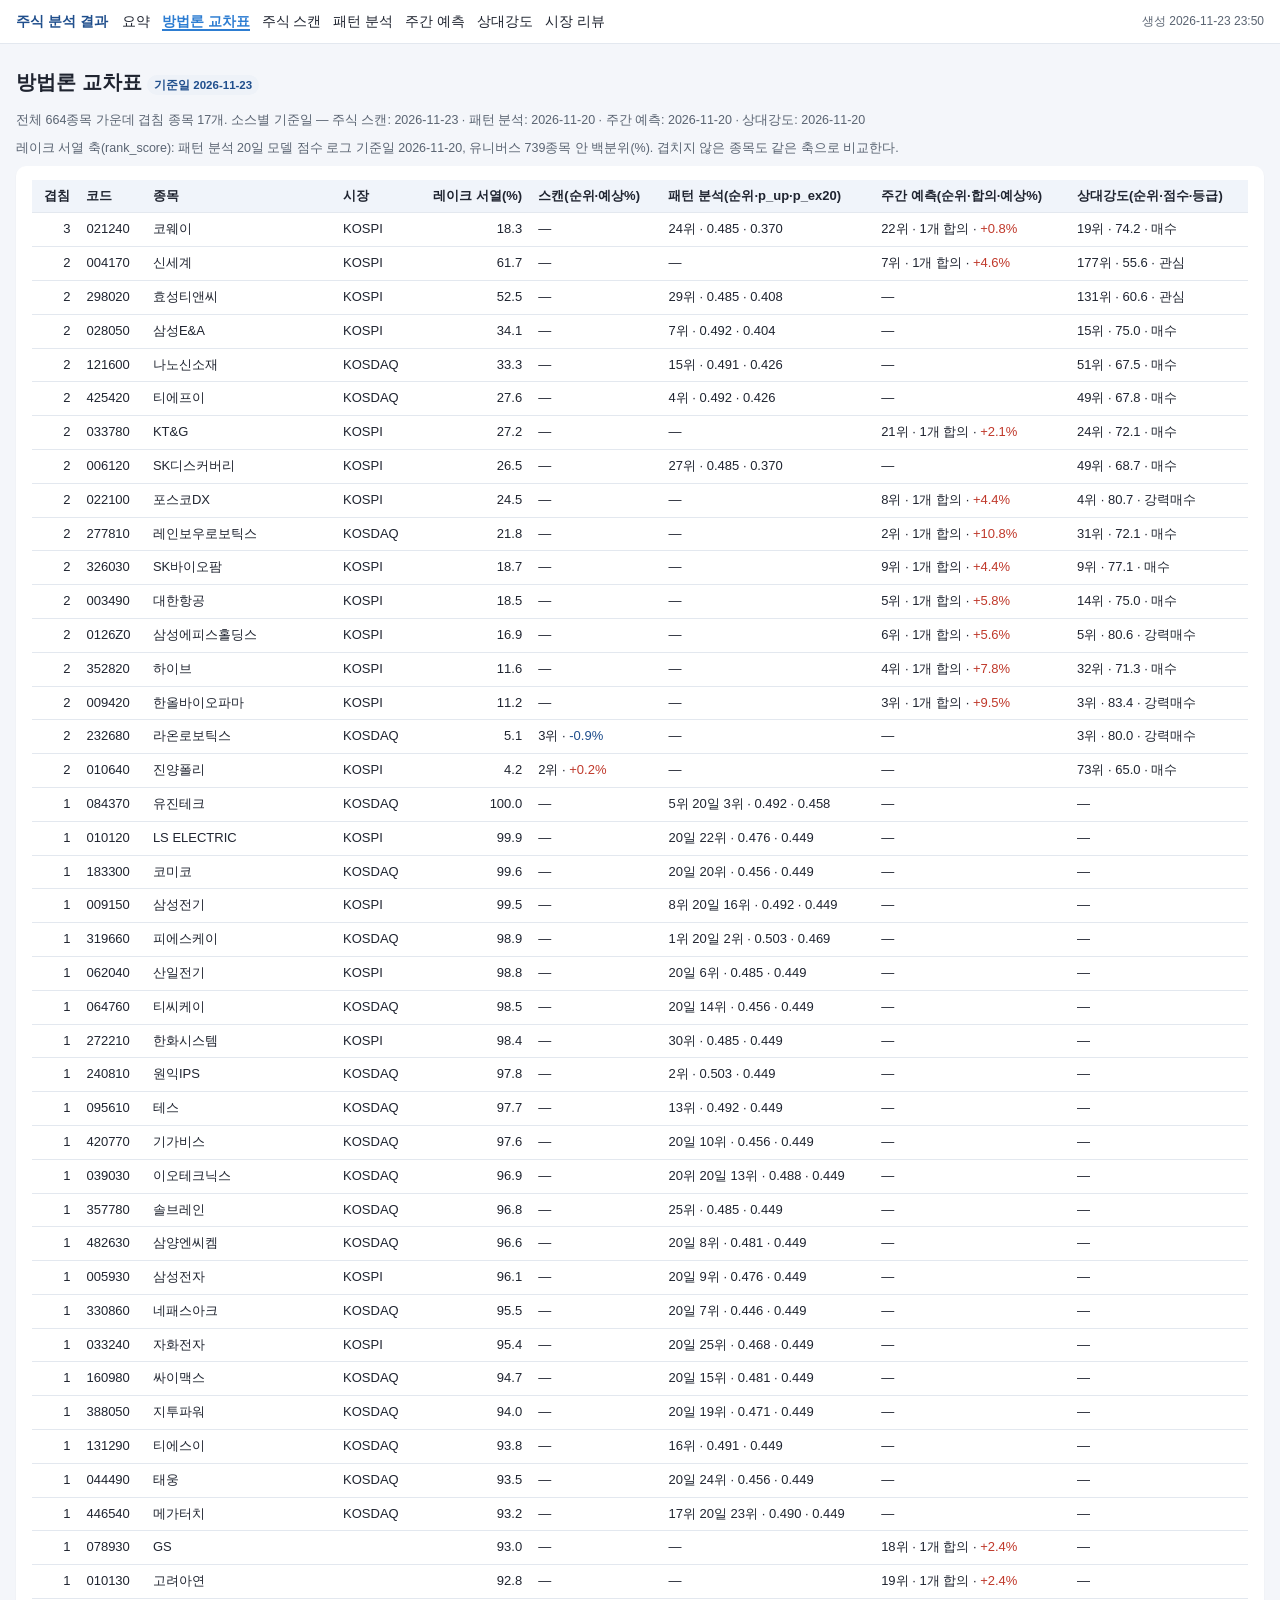
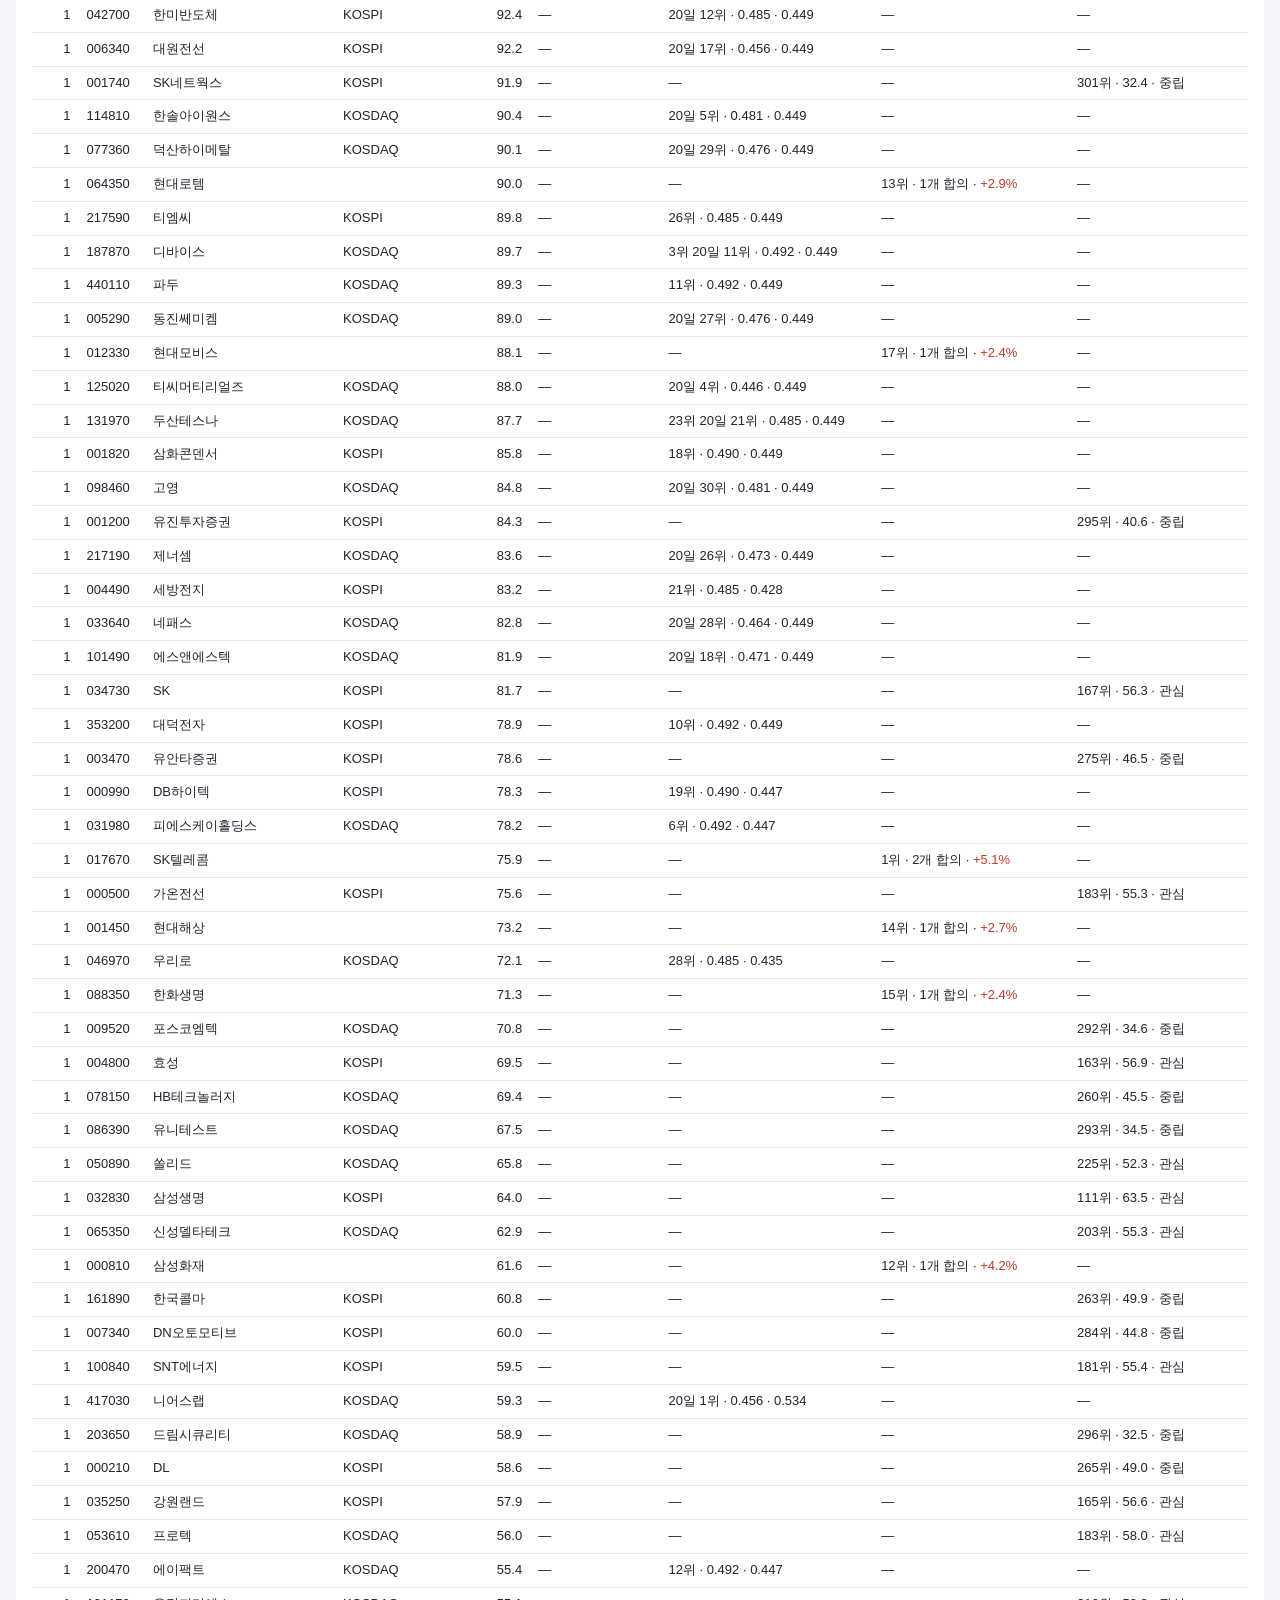
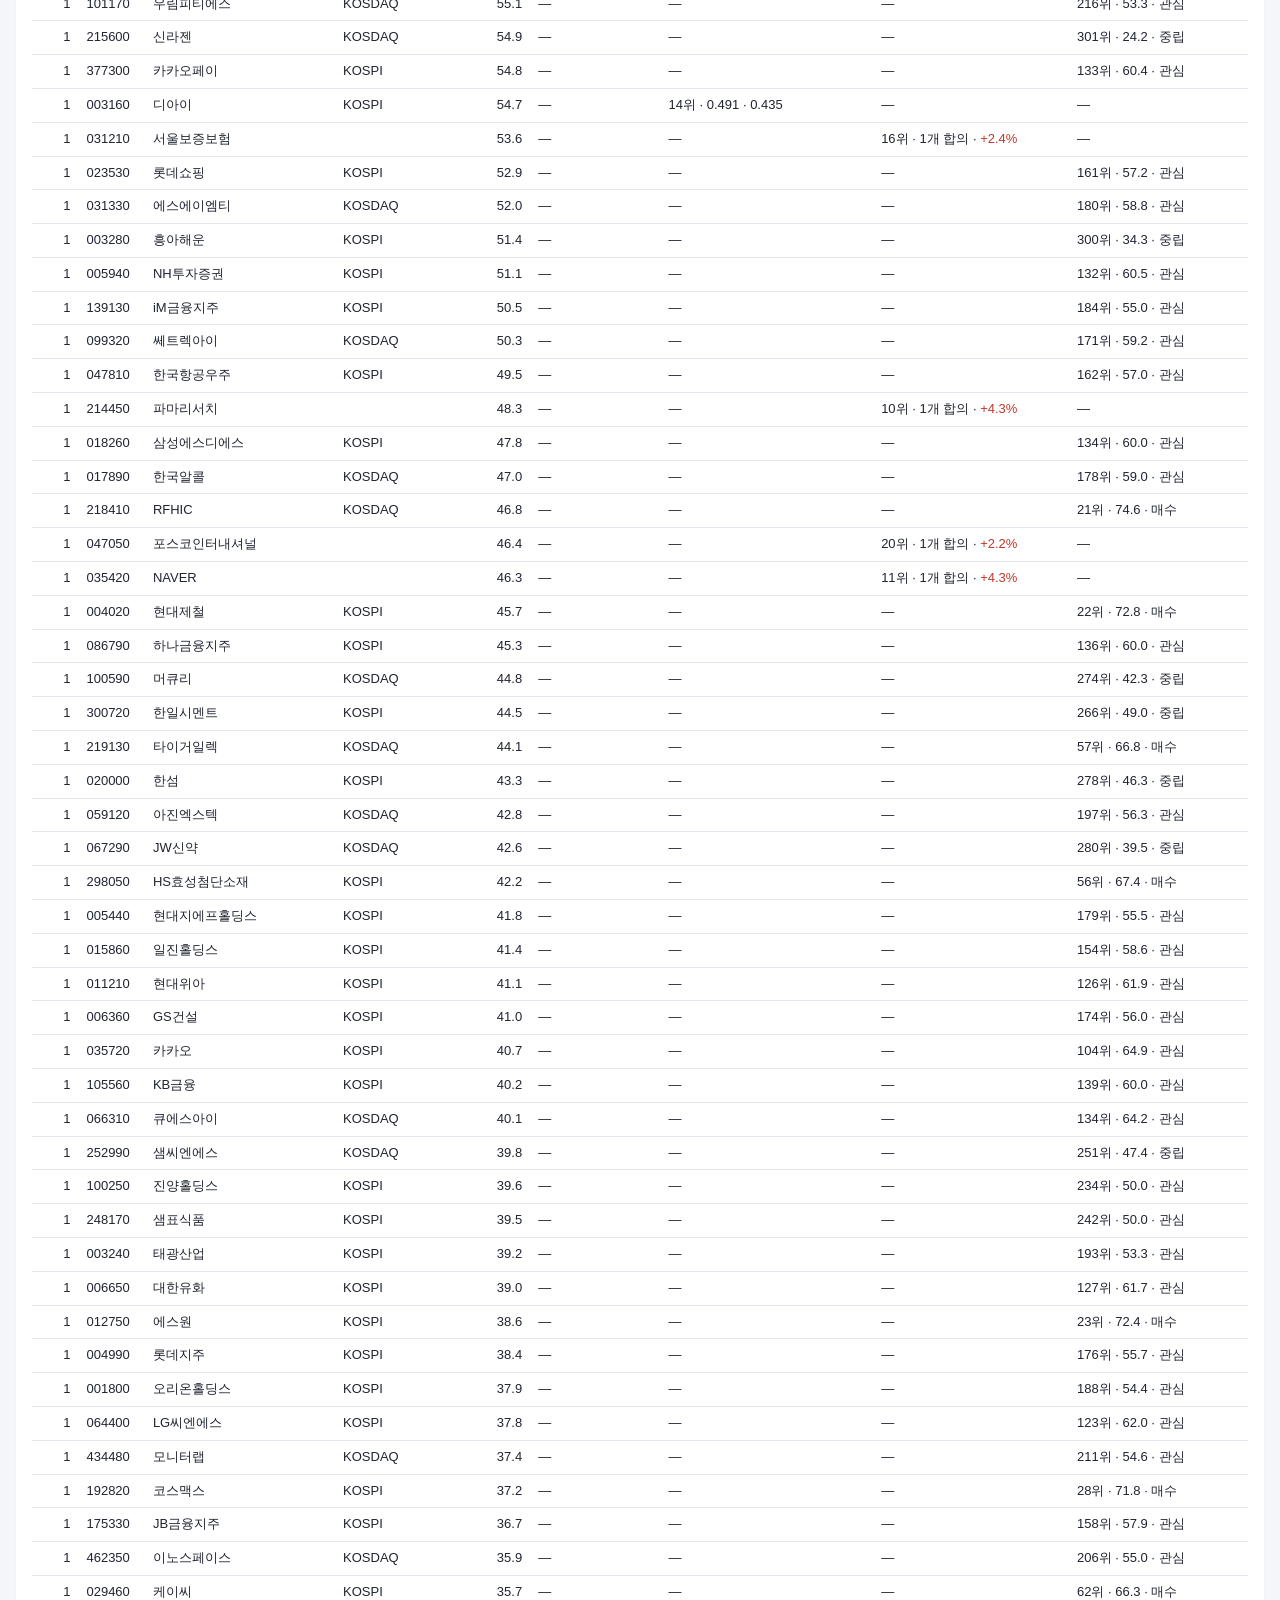
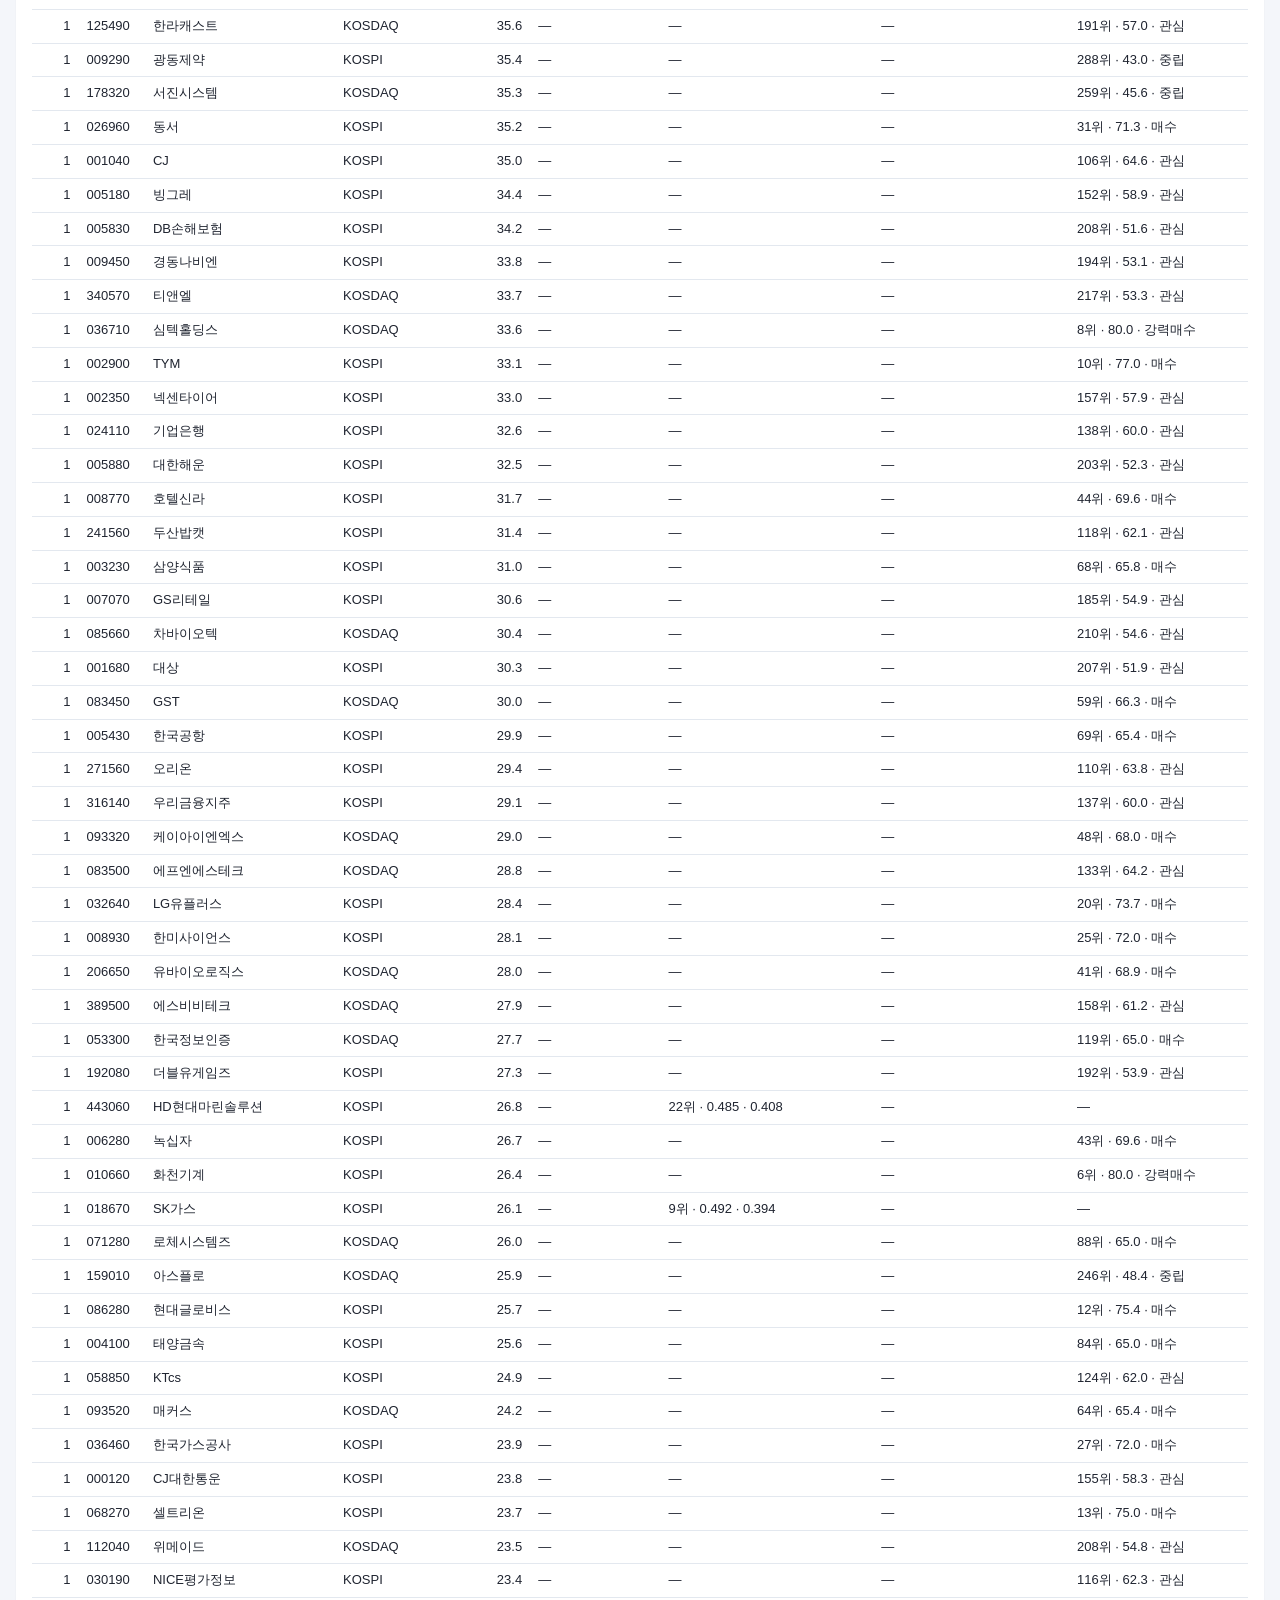
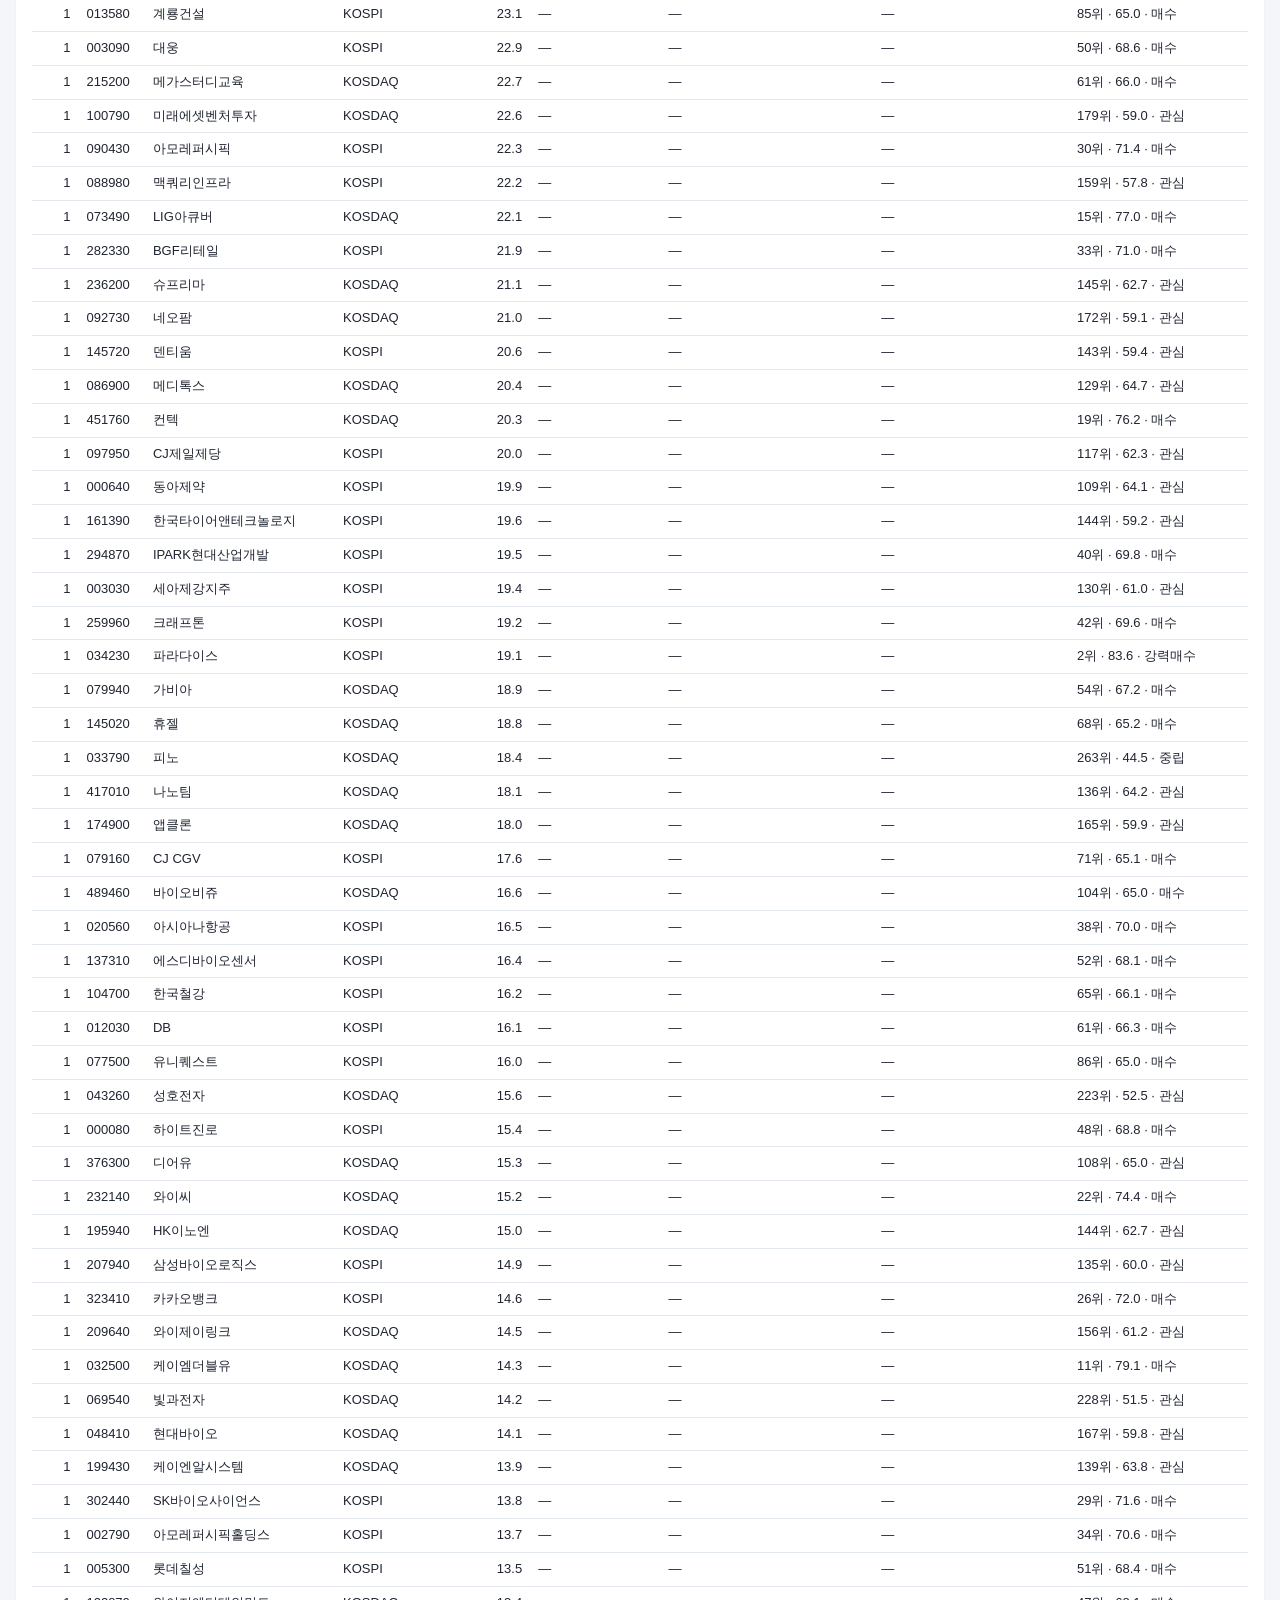
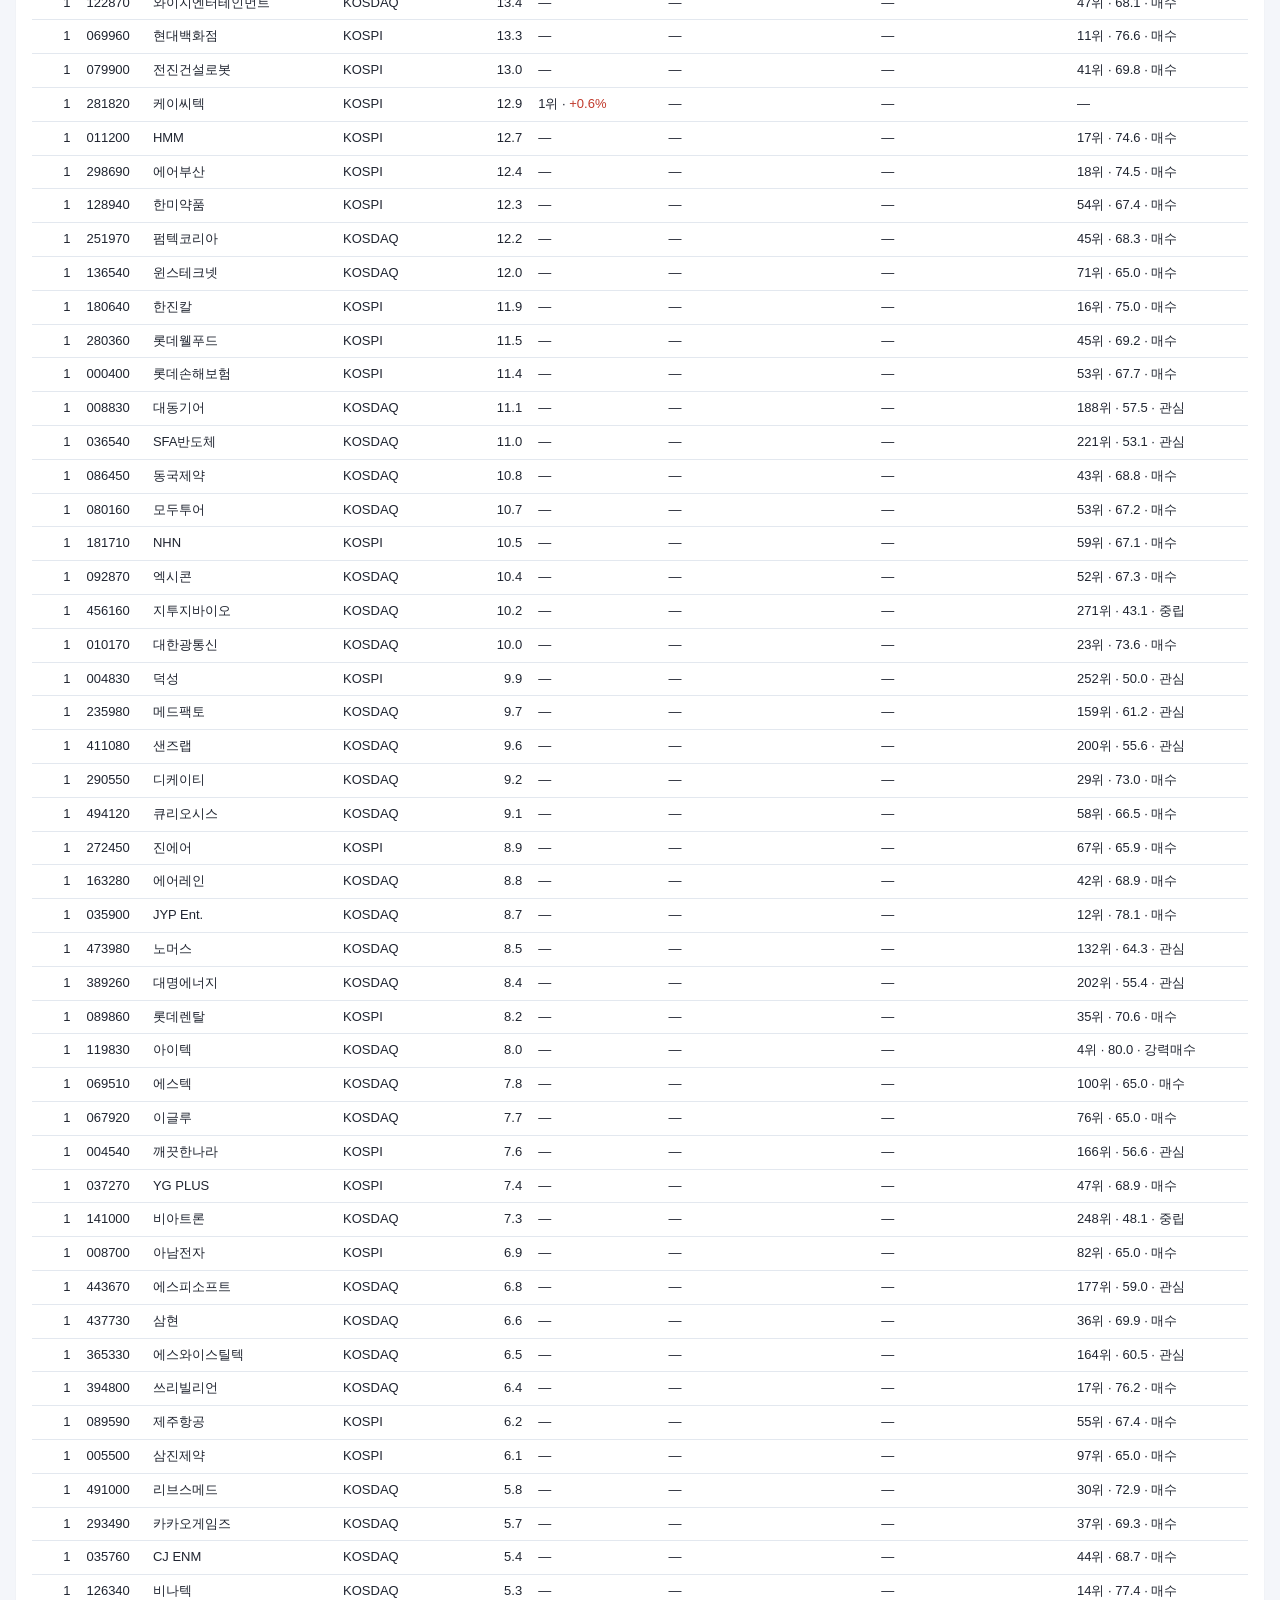
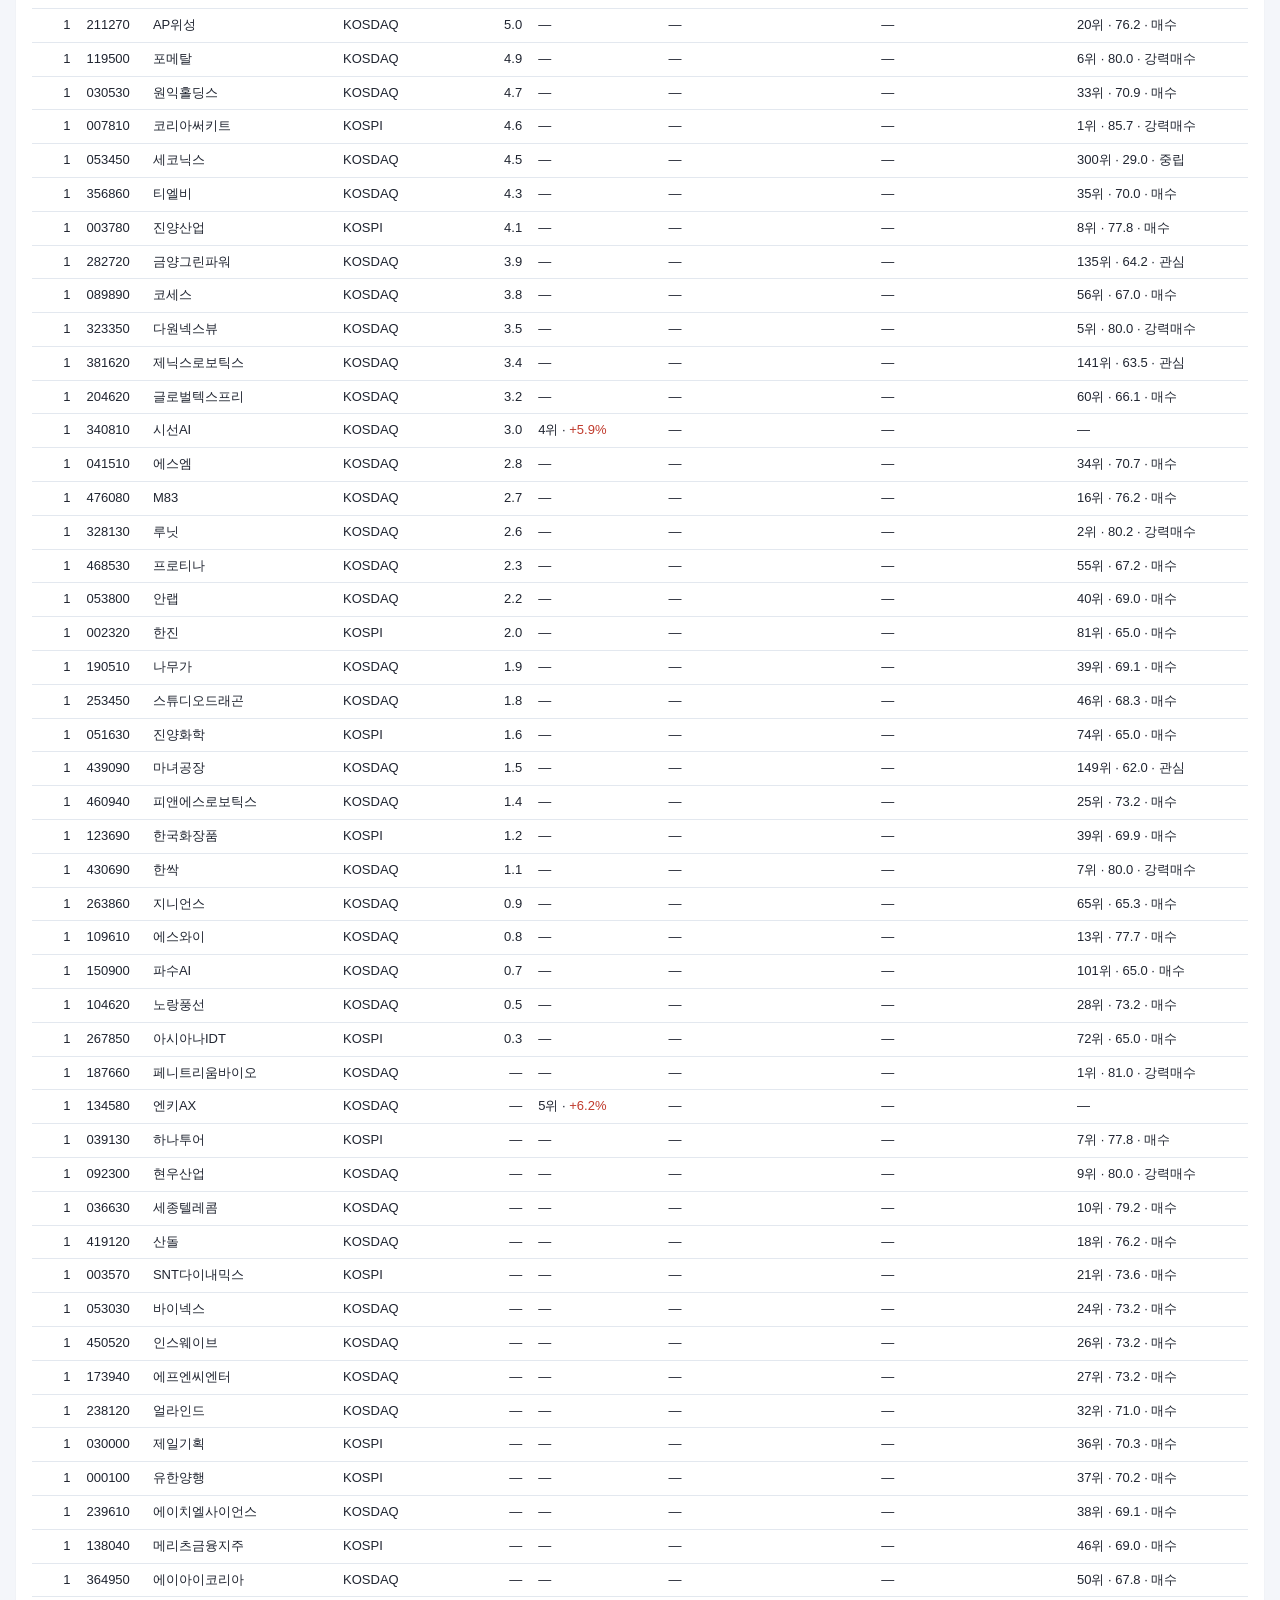
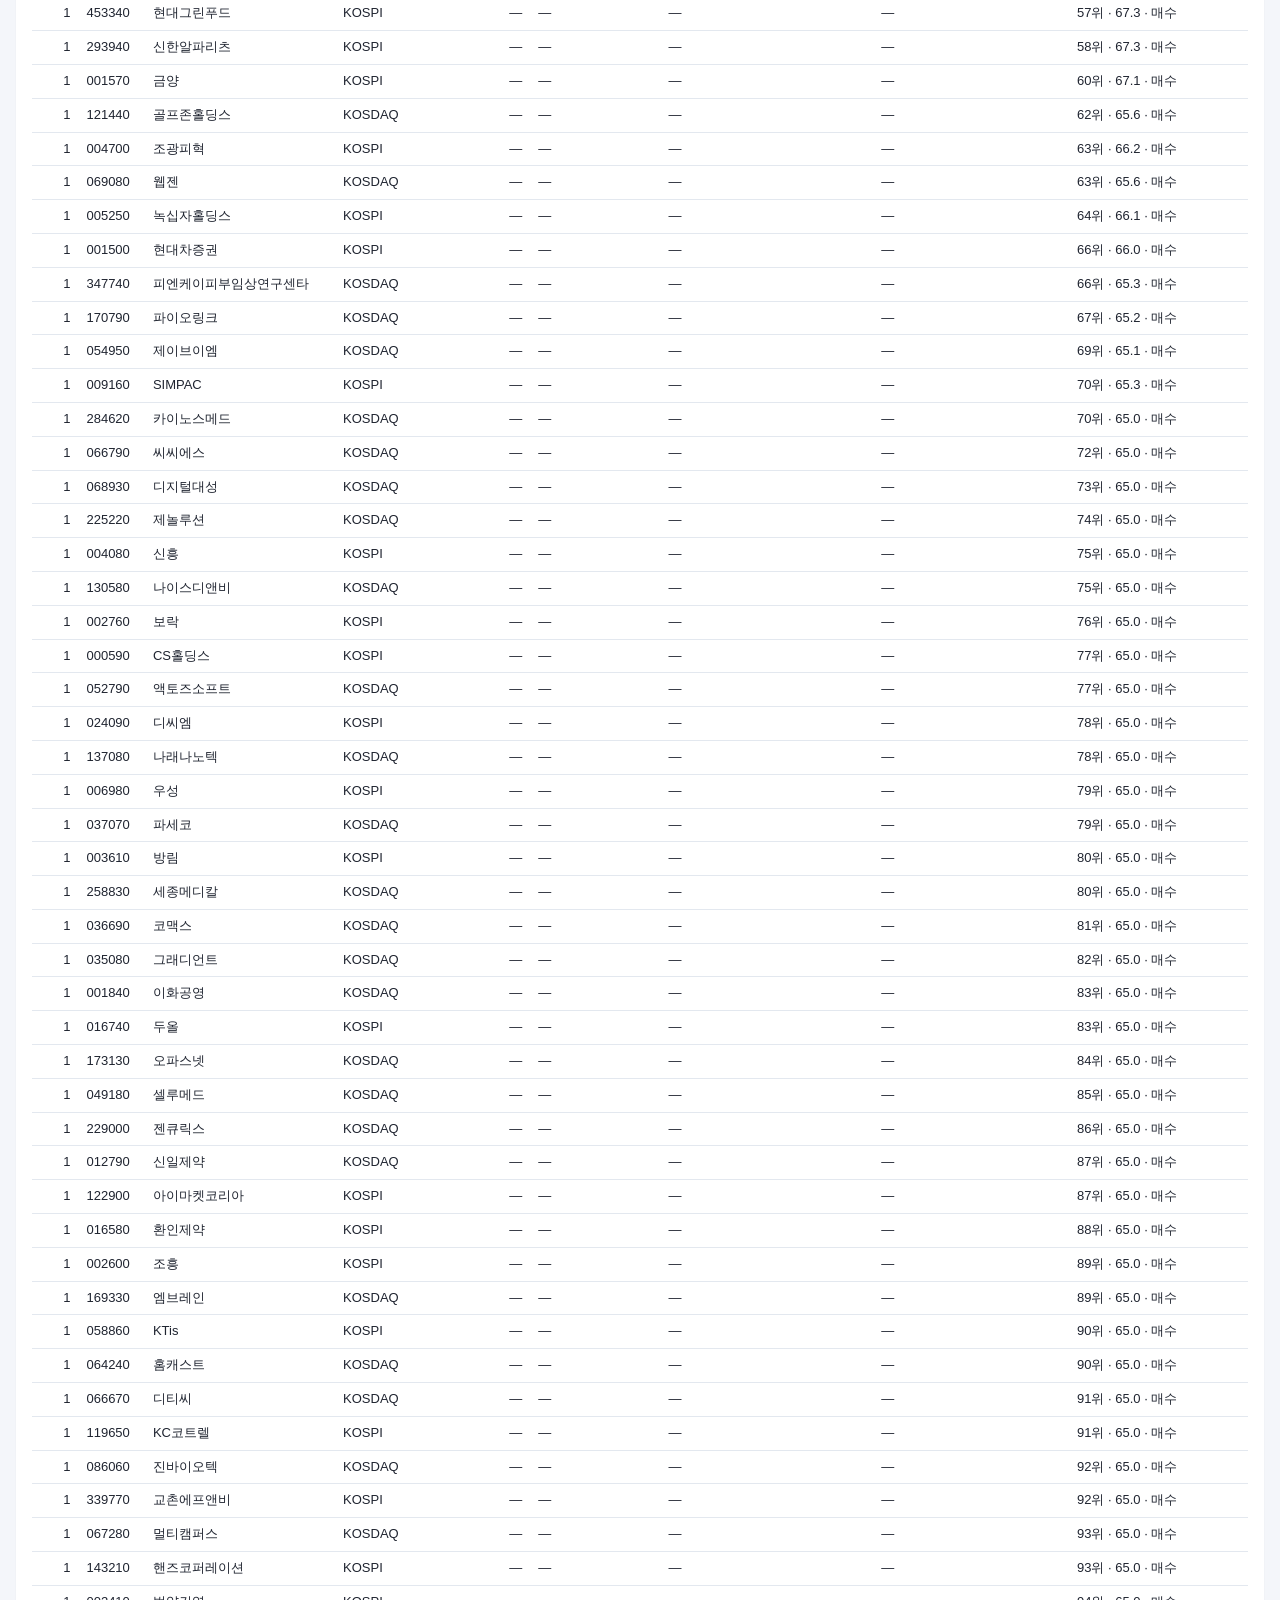
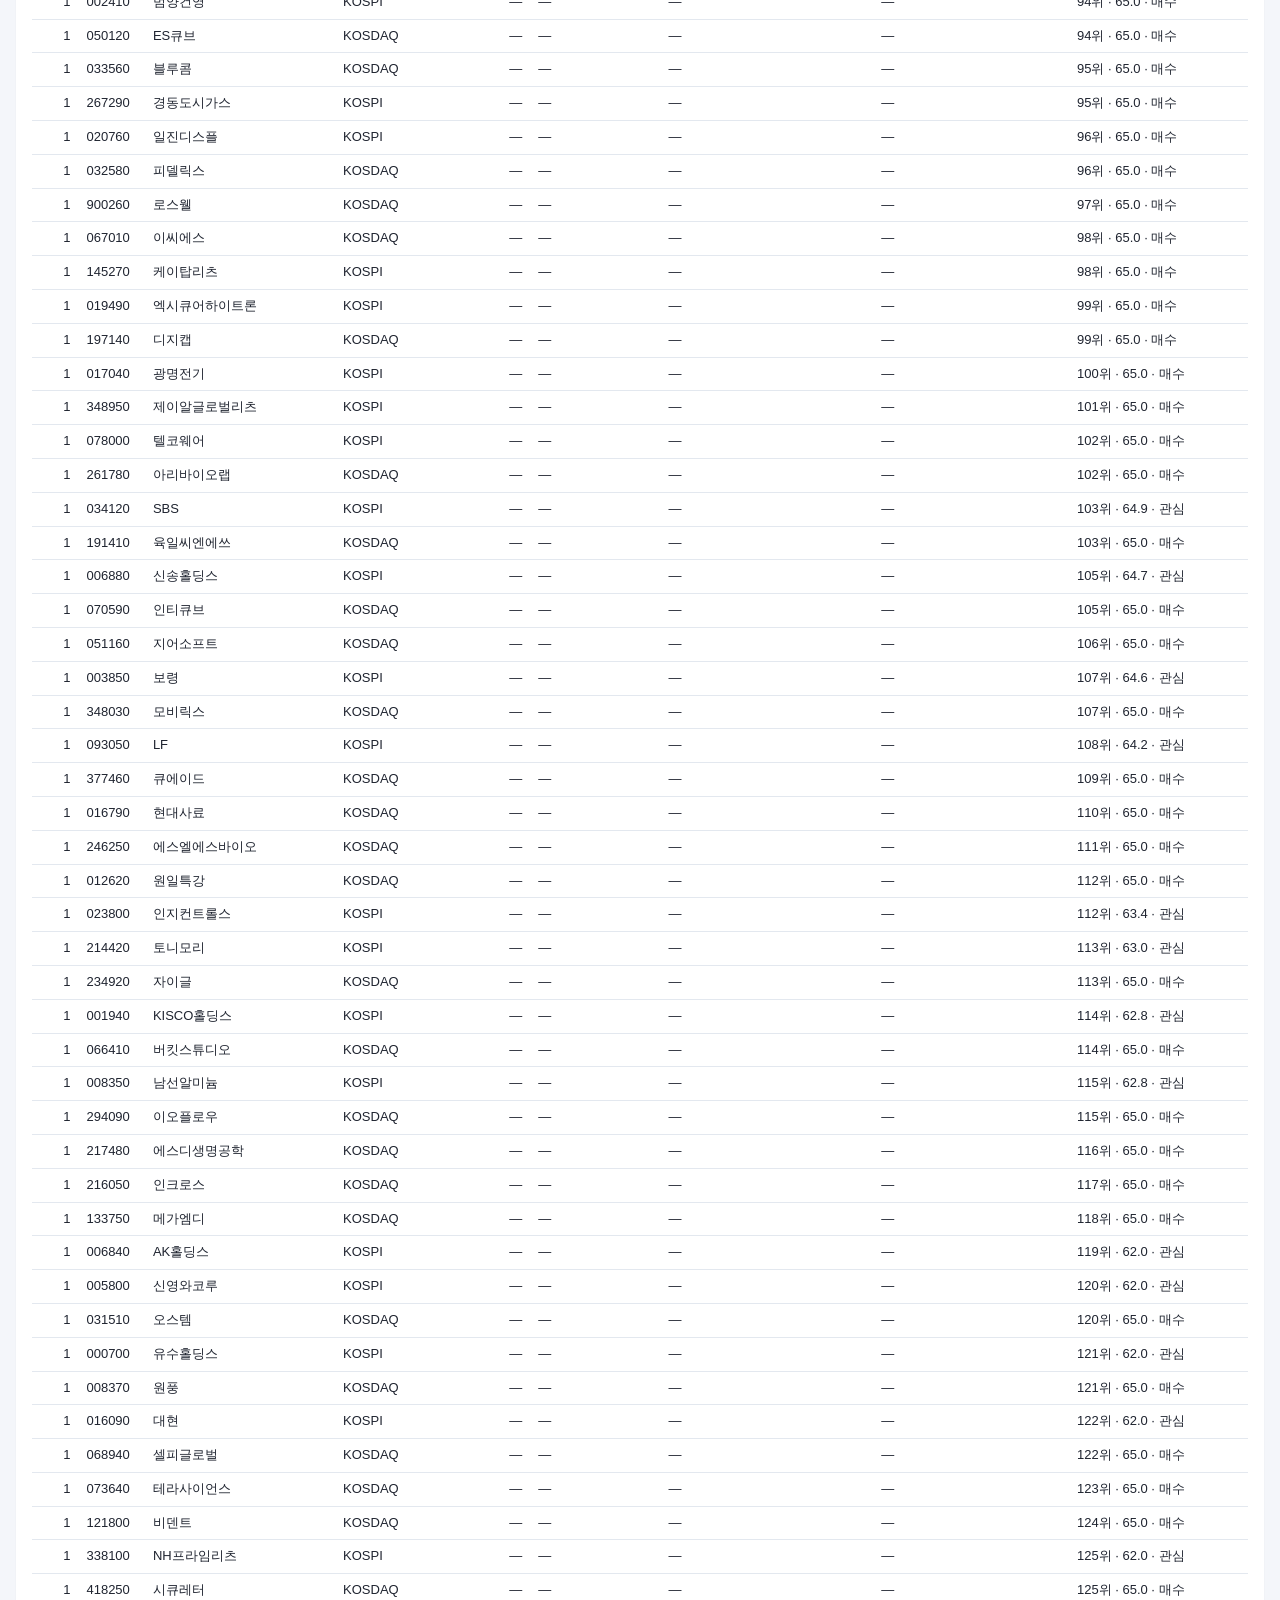
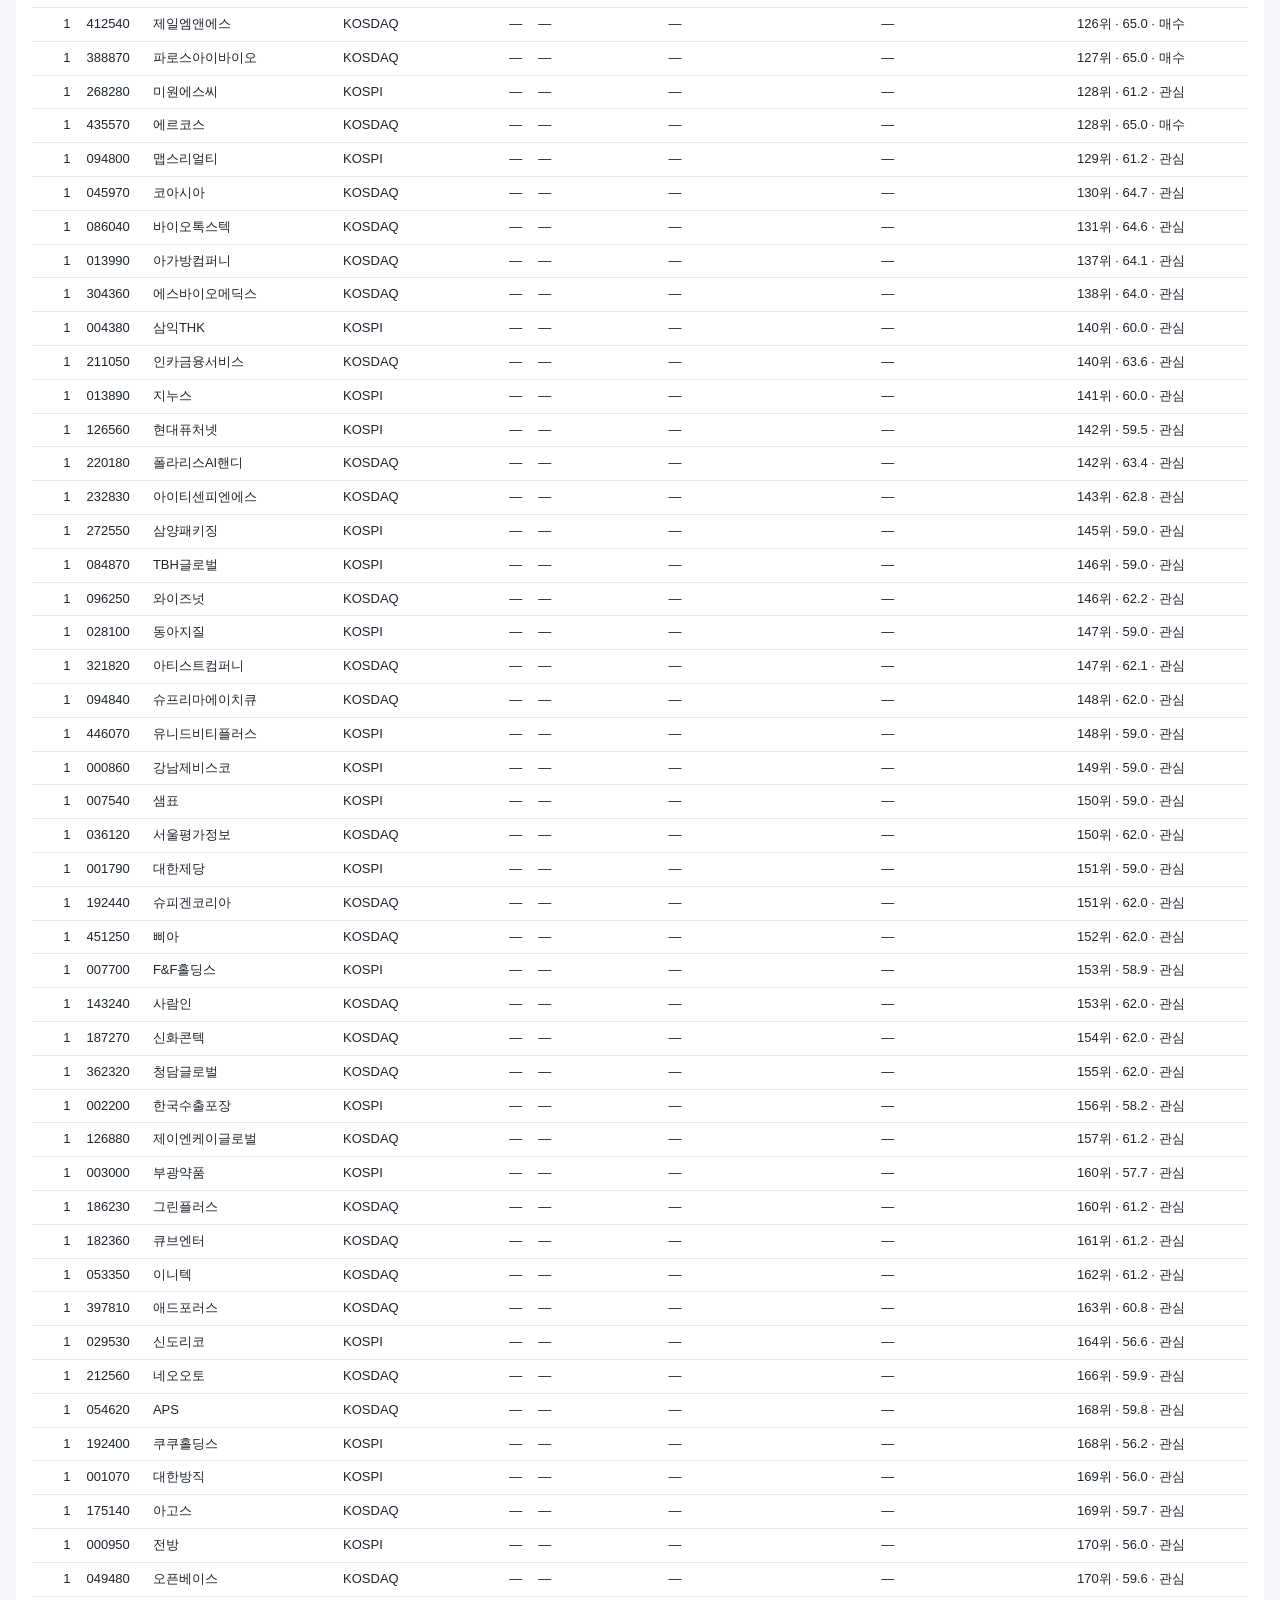
==== commit bdd2b722: "publish 2026-11-23 23:50" ====
--- a/cross.html
+++ b/cross.html
@@ -11,13 +11,13 @@
 <header class="topbar">
   <a class="brand" href="index.html">주식 분석 결과</a>
   <nav><a href="index.html" class="">요약</a><a href="cross.html" class="on">방법론 교차표</a><a href="scan.html" class="">주식 스캔</a><a href="pattern.html" class="">패턴 분석</a><a href="forecast.html" class="">주간 예측</a><a href="rs.html" class="">상대강도</a><a href="review.html" class="">시장 리뷰</a></nav>
-  <span class="built">생성 2026-11-23 23:46</span>
+  <span class="built">생성 2026-11-23 23:50</span>
 </header>
 <main>
 
 <h1>방법론 교차표 <span class="badge">기준일 2026-11-23</span></h1>
 
-<p class="hint">전체 664종목 가운데 겹침 종목 16개. 소스별 기준일 — 주식 스캔: 2026-11-23 · 패턴 분석: 2026-11-20 · 주간 예측: 2026-11-20 · 상대강도: 2026-11-20</p>
+<p class="hint">전체 664종목 가운데 겹침 종목 17개. 소스별 기준일 — 주식 스캔: 2026-11-23 · 패턴 분석: 2026-11-20 · 주간 예측: 2026-11-20 · 상대강도: 2026-11-20</p>
 <p class="hint">레이크 서열 축(rank_score): 패턴 분석 20일 모델 점수 로그 기준일 2026-11-20, 유니버스 739종목 안 백분위(%). 겹치지 않은 종목도 같은 축으로 비교한다.</p>
 <section class="card"><div class="table-wrap"><table><thead><tr><th class="num">겹침</th><th>코드</th><th>종목</th><th>시장</th><th class="num">레이크 서열(%)</th><th>스캔(순위·예상%)</th><th>패턴 분석(순위·p_up·p_ex20)</th><th>주간 예측(순위·합의·예상%)</th><th>상대강도(순위·점수·등급)</th></tr></thead><tbody>
 
@@ -25,8 +25,15 @@
   <td class="num">18.3</td>
   <td>—</td>
   <td>24위 · 0.485 · 0.370</td>
-  <td>21위 · 1개 합의 · <span class="up">+0.8%</span></td>
+  <td>22위 · 1개 합의 · <span class="up">+0.8%</span></td>
   <td>19위 · 74.2 · 매수</td></tr>
+
+<tr><td class="num">2</td><td>004170</td><td>신세계</td><td>KOSPI</td>
+  <td class="num">61.7</td>
+  <td>—</td>
+  <td>—</td>
+  <td>7위 · 1개 합의 · <span class="up">+4.6%</span></td>
+  <td>177위 · 55.6 · 관심</td></tr>
 
 <tr><td class="num">2</td><td>298020</td><td>효성티앤씨</td><td>KOSPI</td>
   <td class="num">52.5</td>
@@ -60,7 +67,7 @@
   <td class="num">27.2</td>
   <td>—</td>
   <td>—</td>
-  <td>20위 · 1개 합의 · <span class="up">+2.1%</span></td>
+  <td>21위 · 1개 합의 · <span class="up">+2.1%</span></td>
   <td>24위 · 72.1 · 매수</td></tr>
 
 <tr><td class="num">2</td><td>006120</td><td>SK디스커버리</td><td>KOSPI</td>
@@ -74,7 +81,7 @@
   <td class="num">24.5</td>
   <td>—</td>
   <td>—</td>
-  <td>7위 · 1개 합의 · <span class="up">+4.4%</span></td>
+  <td>8위 · 1개 합의 · <span class="up">+4.4%</span></td>
   <td>4위 · 80.7 · 강력매수</td></tr>
 
 <tr><td class="num">2</td><td>277810</td><td>레인보우로보틱스</td><td>KOSDAQ</td>
@@ -88,7 +95,7 @@
   <td class="num">18.7</td>
   <td>—</td>
   <td>—</td>
-  <td>8위 · 1개 합의 · <span class="up">+4.4%</span></td>
+  <td>9위 · 1개 합의 · <span class="up">+4.4%</span></td>
   <td>9위 · 77.1 · 매수</td></tr>
 
 <tr><td class="num">2</td><td>003490</td><td>대한항공</td><td>KOSPI</td>
@@ -291,14 +298,14 @@
   <td class="num">93.0</td>
   <td>—</td>
   <td>—</td>
-  <td>17위 · 1개 합의 · <span class="up">+2.4%</span></td>
+  <td>18위 · 1개 합의 · <span class="up">+2.4%</span></td>
   <td>—</td></tr>
 
 <tr><td class="num">1</td><td>010130</td><td>고려아연</td><td></td>
   <td class="num">92.8</td>
   <td>—</td>
   <td>—</td>
-  <td>18위 · 1개 합의 · <span class="up">+2.4%</span></td>
+  <td>19위 · 1개 합의 · <span class="up">+2.4%</span></td>
   <td>—</td></tr>
 
 <tr><td class="num">1</td><td>042700</td><td>한미반도체</td><td>KOSPI</td>
@@ -340,7 +347,7 @@
   <td class="num">90.0</td>
   <td>—</td>
   <td>—</td>
-  <td>12위 · 1개 합의 · <span class="up">+2.9%</span></td>
+  <td>13위 · 1개 합의 · <span class="up">+2.9%</span></td>
   <td>—</td></tr>
 
 <tr><td class="num">1</td><td>217590</td><td>티엠씨</td><td>KOSPI</td>
@@ -375,7 +382,7 @@
   <td class="num">88.1</td>
   <td>—</td>
   <td>—</td>
-  <td>16위 · 1개 합의 · <span class="up">+2.4%</span></td>
+  <td>17위 · 1개 합의 · <span class="up">+2.4%</span></td>
   <td>—</td></tr>
 
 <tr><td class="num">1</td><td>125020</td><td>티씨머티리얼즈</td><td>KOSDAQ</td>
@@ -494,7 +501,7 @@
   <td class="num">73.2</td>
   <td>—</td>
   <td>—</td>
-  <td>13위 · 1개 합의 · <span class="up">+2.7%</span></td>
+  <td>14위 · 1개 합의 · <span class="up">+2.7%</span></td>
   <td>—</td></tr>
 
 <tr><td class="num">1</td><td>046970</td><td>우리로</td><td>KOSDAQ</td>
@@ -508,7 +515,7 @@
   <td class="num">71.3</td>
   <td>—</td>
   <td>—</td>
-  <td>14위 · 1개 합의 · <span class="up">+2.4%</span></td>
+  <td>15위 · 1개 합의 · <span class="up">+2.4%</span></td>
   <td>—</td></tr>
 
 <tr><td class="num">1</td><td>009520</td><td>포스코엠텍</td><td>KOSDAQ</td>
@@ -560,18 +567,11 @@
   <td>—</td>
   <td>203위 · 55.3 · 관심</td></tr>
 
-<tr><td class="num">1</td><td>004170</td><td>신세계</td><td>KOSPI</td>
-  <td class="num">61.7</td>
-  <td>—</td>
-  <td>—</td>
-  <td>—</td>
-  <td>177위 · 55.6 · 관심</td></tr>
-
 <tr><td class="num">1</td><td>000810</td><td>삼성화재</td><td></td>
   <td class="num">61.6</td>
   <td>—</td>
   <td>—</td>
-  <td>11위 · 1개 합의 · <span class="up">+4.2%</span></td>
+  <td>12위 · 1개 합의 · <span class="up">+4.2%</span></td>
   <td>—</td></tr>
 
 <tr><td class="num">1</td><td>161890</td><td>한국콜마</td><td>KOSPI</td>
@@ -669,7 +669,7 @@
   <td class="num">53.6</td>
   <td>—</td>
   <td>—</td>
-  <td>15위 · 1개 합의 · <span class="up">+2.4%</span></td>
+  <td>16위 · 1개 합의 · <span class="up">+2.4%</span></td>
   <td>—</td></tr>
 
 <tr><td class="num">1</td><td>023530</td><td>롯데쇼핑</td><td>KOSPI</td>
@@ -725,7 +725,7 @@
   <td class="num">48.3</td>
   <td>—</td>
   <td>—</td>
-  <td>9위 · 1개 합의 · <span class="up">+4.3%</span></td>
+  <td>10위 · 1개 합의 · <span class="up">+4.3%</span></td>
   <td>—</td></tr>
 
 <tr><td class="num">1</td><td>018260</td><td>삼성에스디에스</td><td>KOSPI</td>
@@ -753,14 +753,14 @@
   <td class="num">46.4</td>
   <td>—</td>
   <td>—</td>
-  <td>19위 · 1개 합의 · <span class="up">+2.2%</span></td>
+  <td>20위 · 1개 합의 · <span class="up">+2.2%</span></td>
   <td>—</td></tr>
 
 <tr><td class="num">1</td><td>035420</td><td>NAVER</td><td></td>
   <td class="num">46.3</td>
   <td>—</td>
   <td>—</td>
-  <td>10위 · 1개 합의 · <span class="up">+4.3%</span></td>
+  <td>11위 · 1개 합의 · <span class="up">+4.3%</span></td>
   <td>—</td></tr>
 
 <tr><td class="num">1</td><td>004020</td><td>현대제철</td><td>KOSPI</td>
@@ -4673,6 +4673,6 @@
 <p class="hint">JSON: <a href="data/cross.json">data/cross.json</a></p>
 
 </main>
-<footer class="foot">모든 수치는 과거 자료로 계산한 투자 참고 자료이며 매매 권유가 아닙니다. 투자 판단과 책임은 이용자에게 있습니다. · 생성 2026-11-23 23:46 · 각 표의 기준일이 30일보다 오래되면 '오래됨'으로 표시합니다.</footer>
+<footer class="foot">모든 수치는 과거 자료로 계산한 투자 참고 자료이며 매매 권유가 아닙니다. 투자 판단과 책임은 이용자에게 있습니다. · 생성 2026-11-23 23:50 · 각 표의 기준일이 30일보다 오래되면 '오래됨'으로 표시합니다.</footer>
 </body>
 </html>
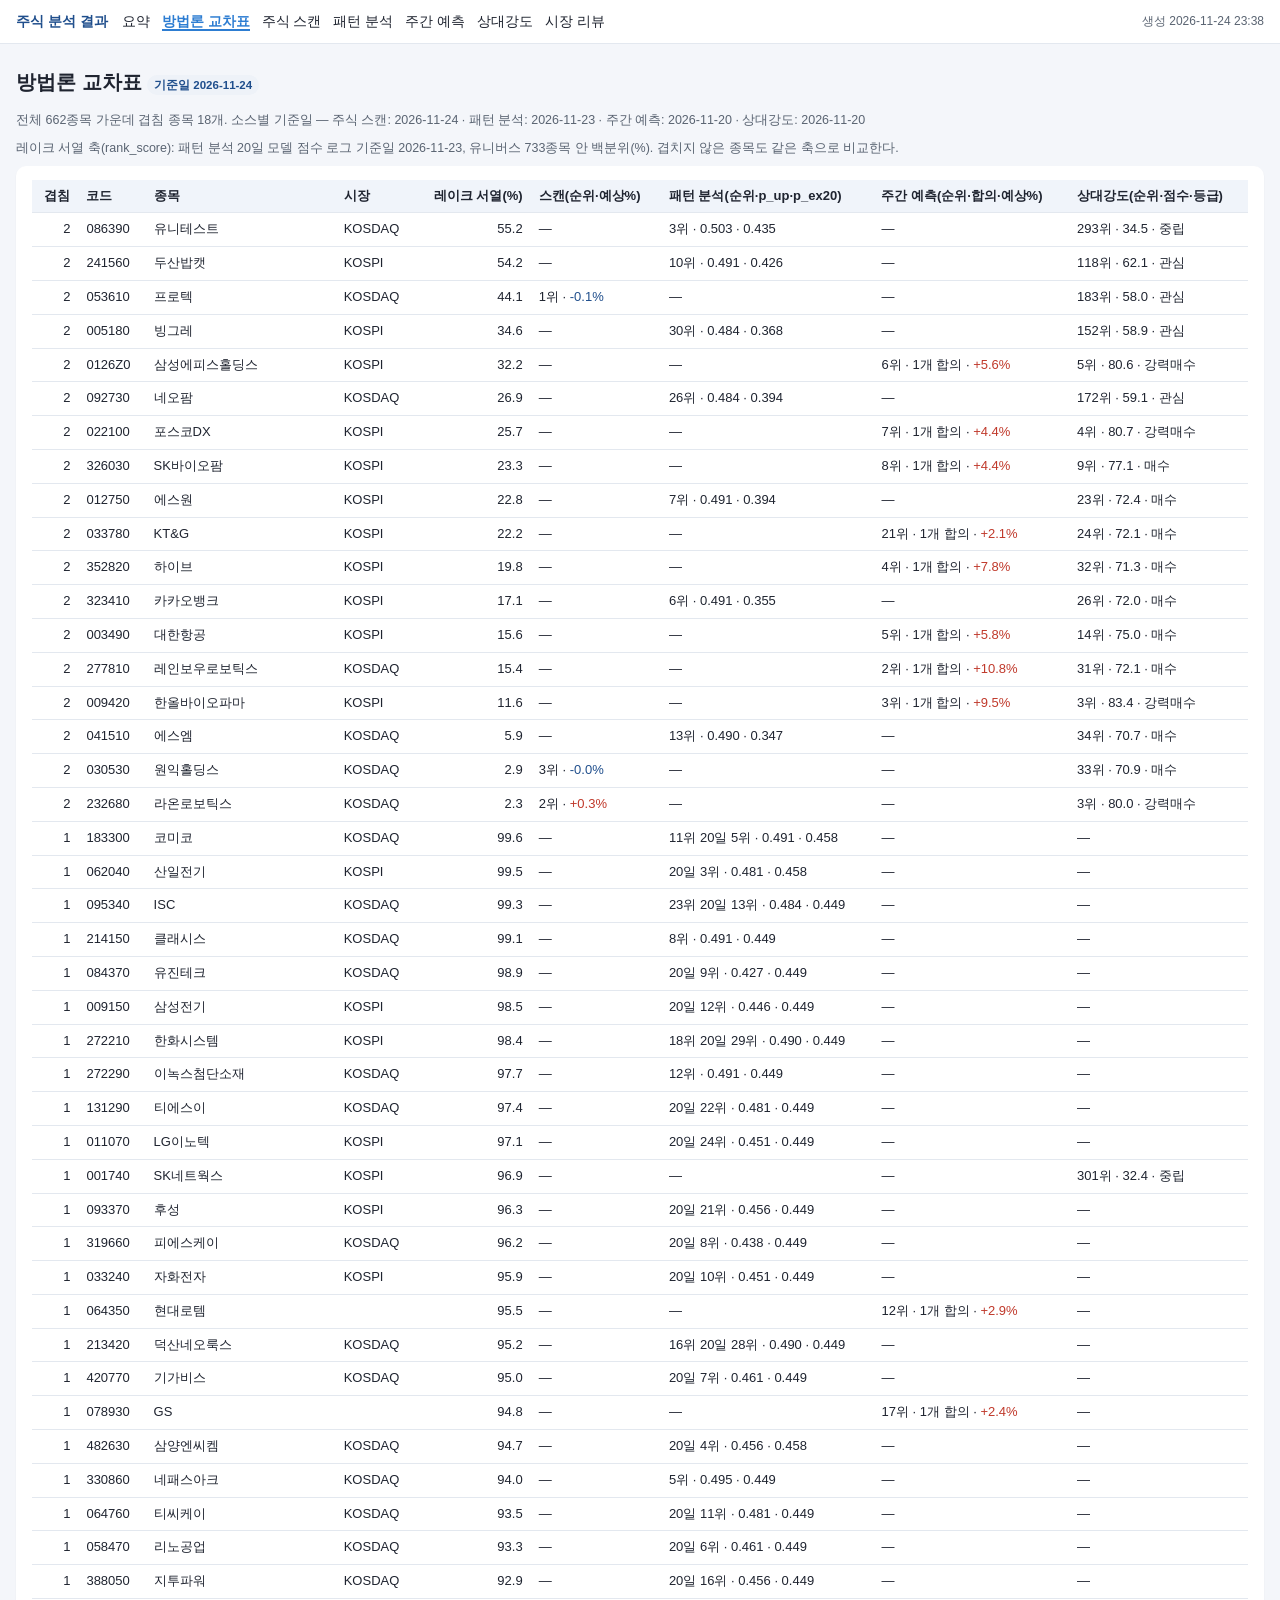
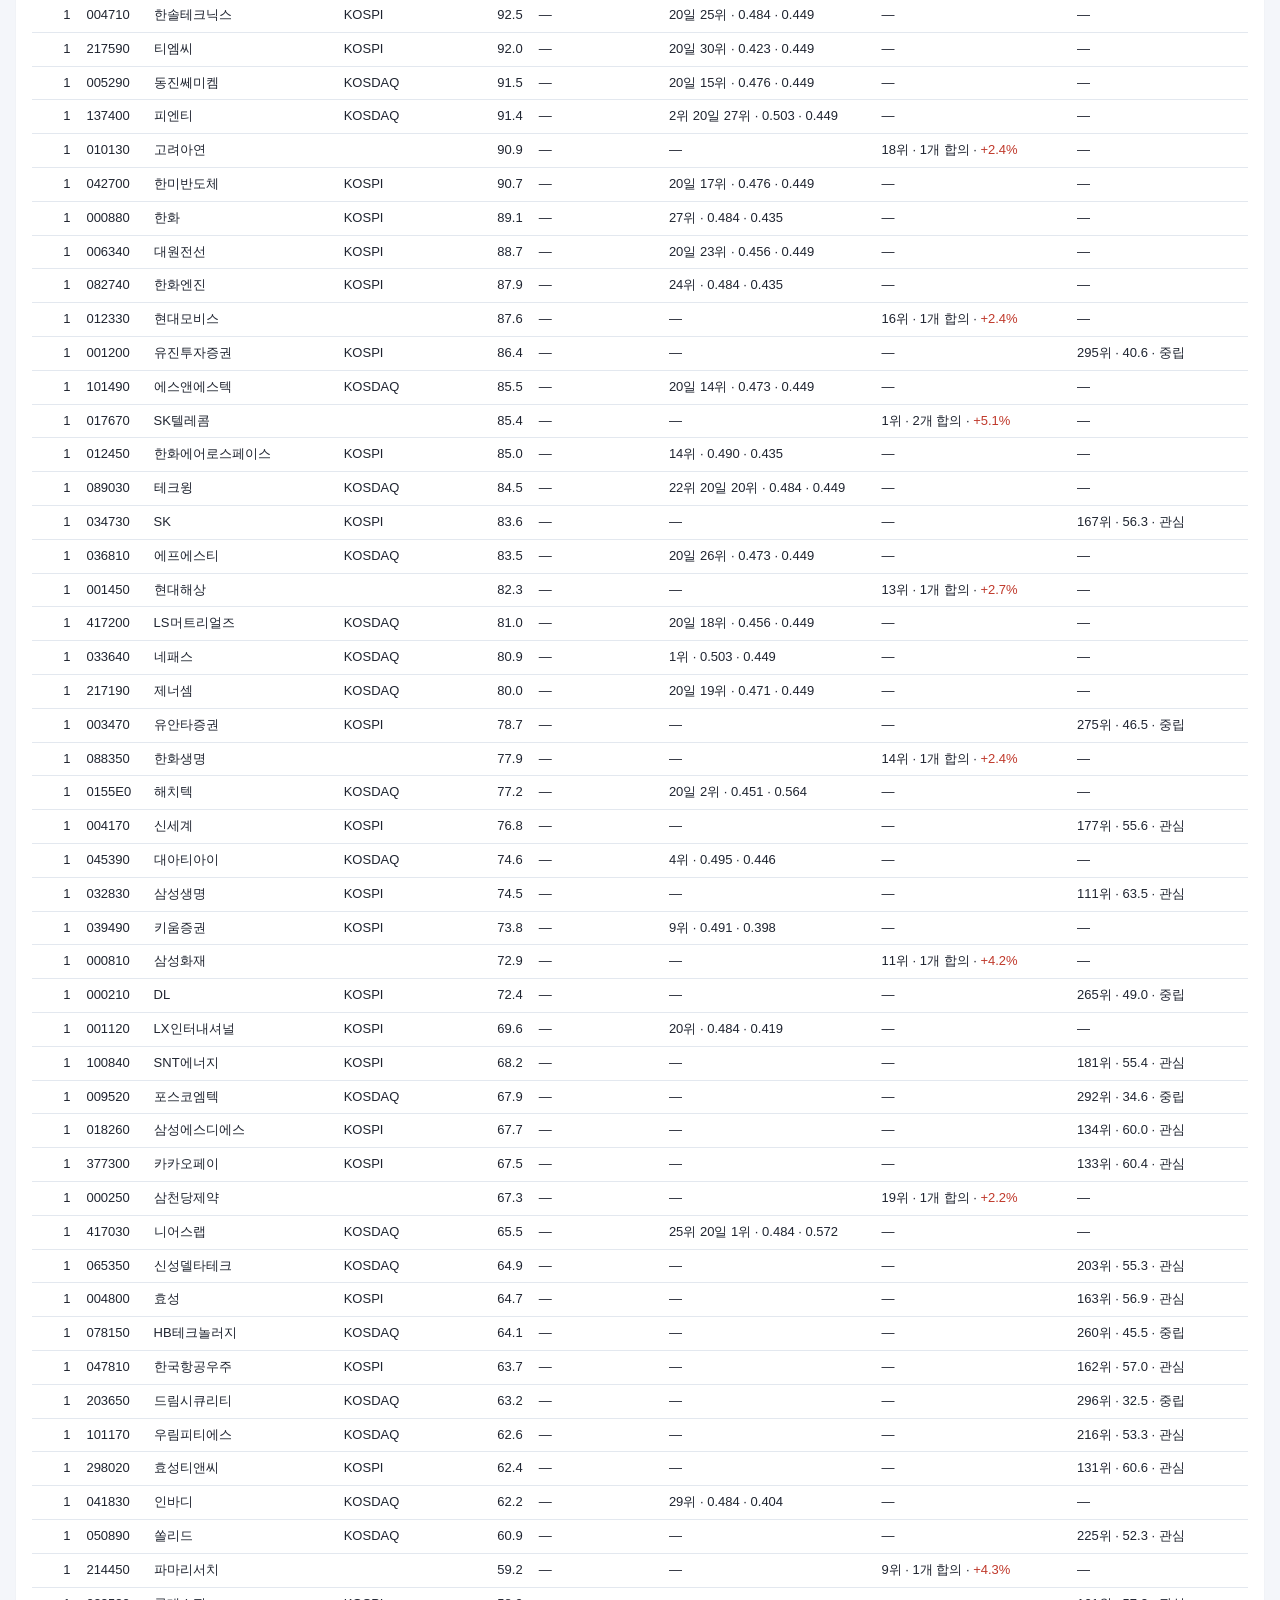
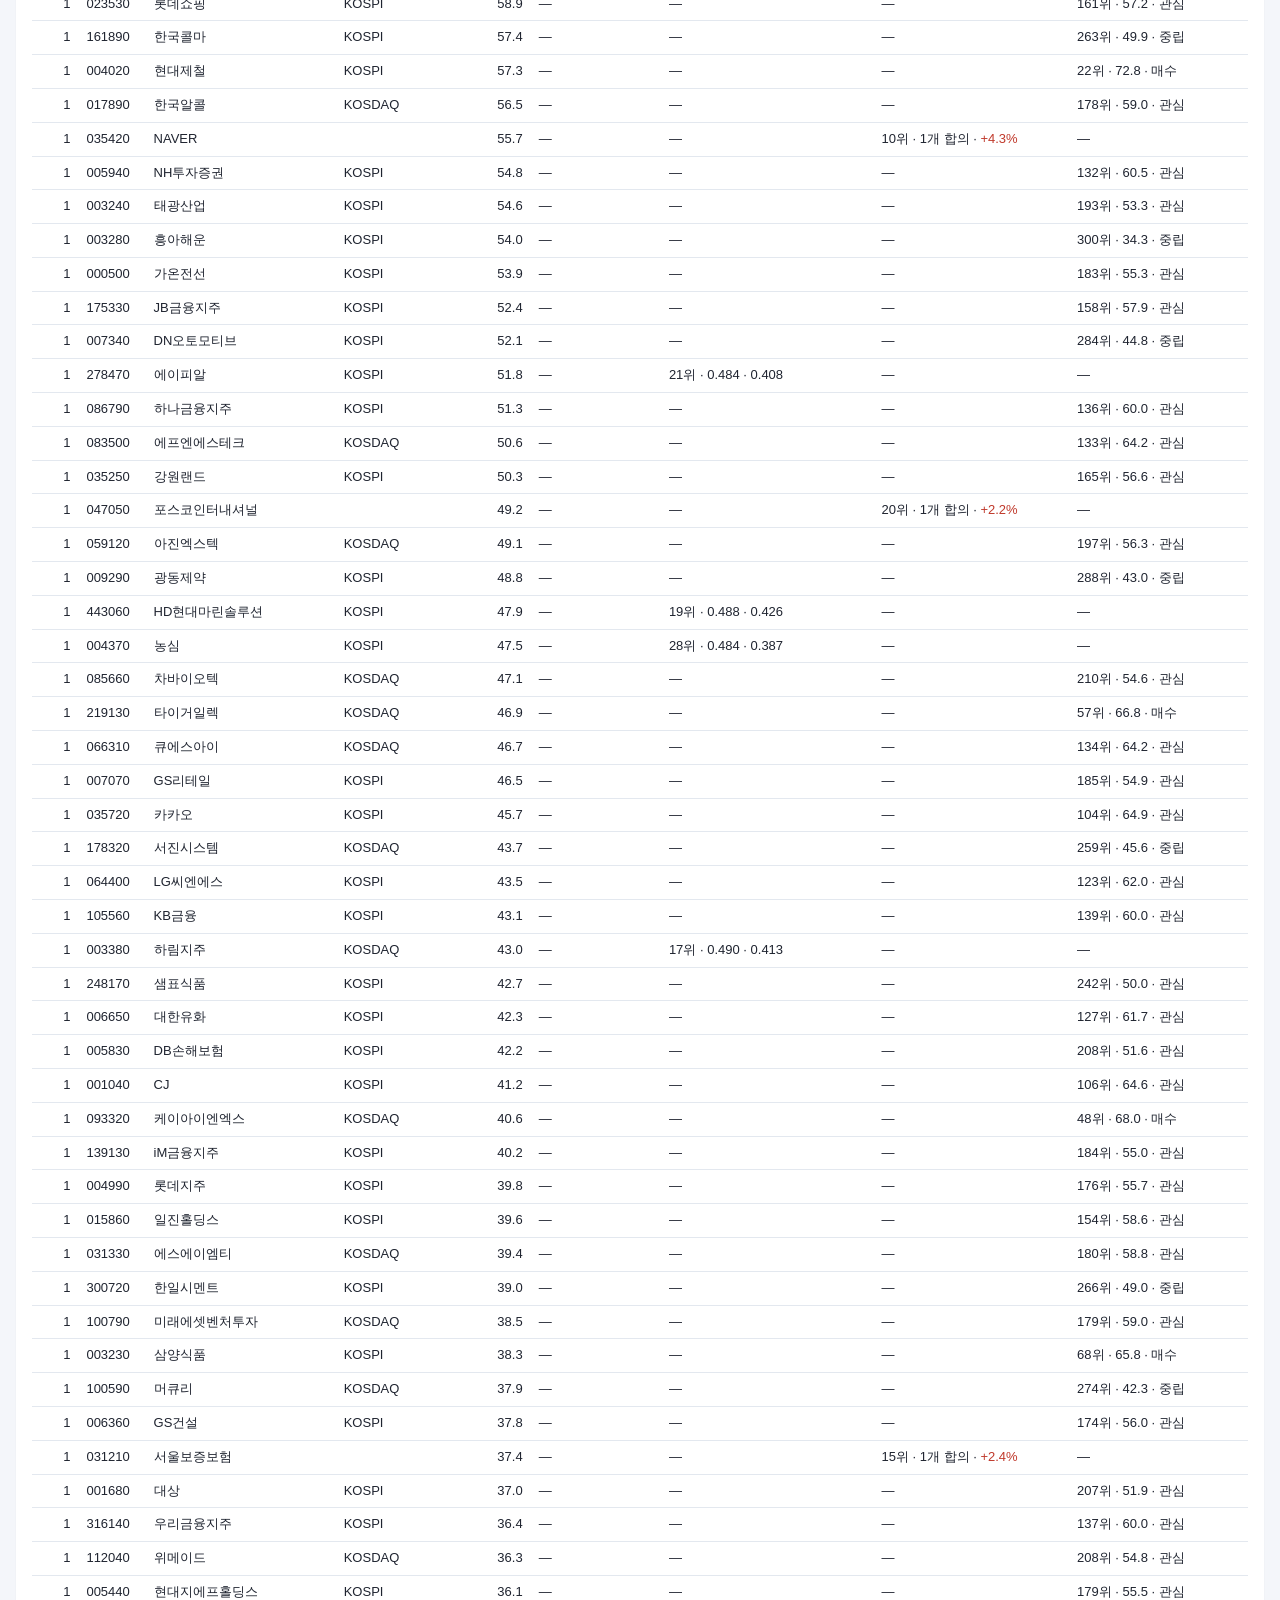
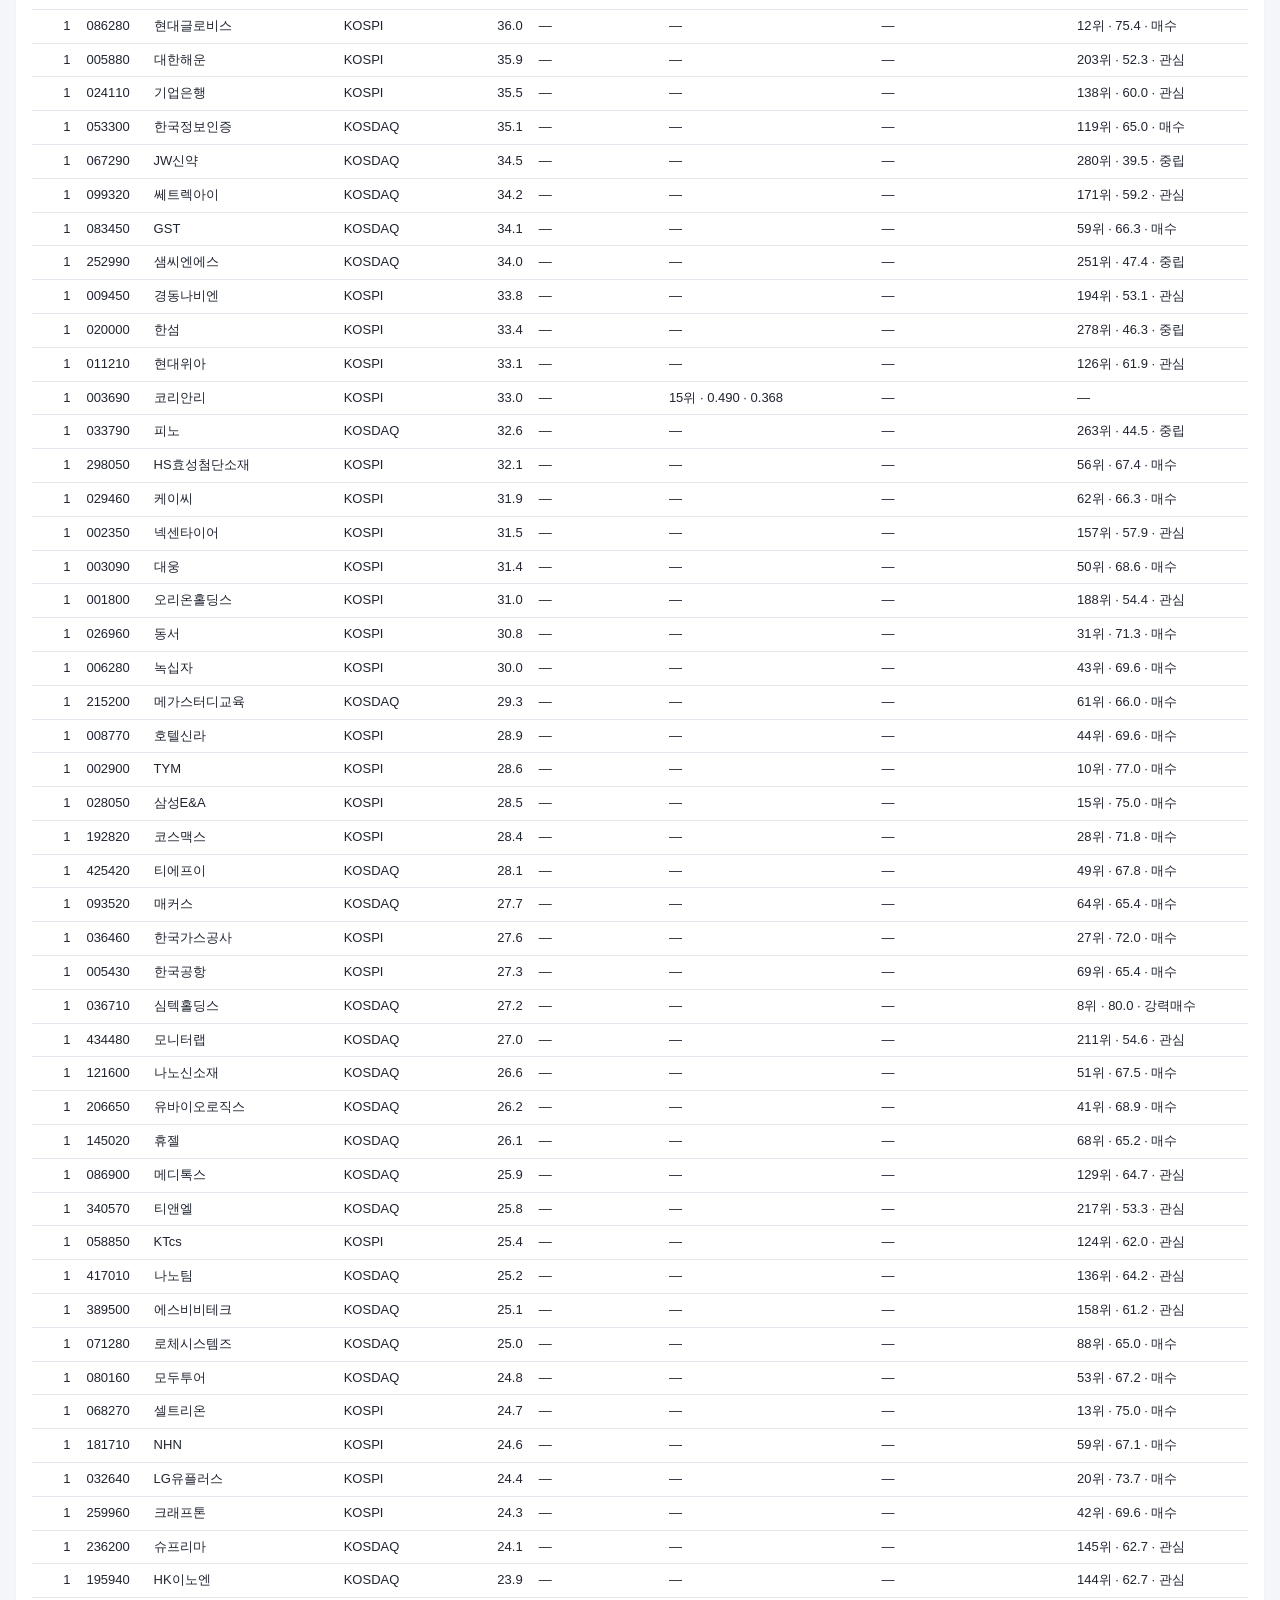
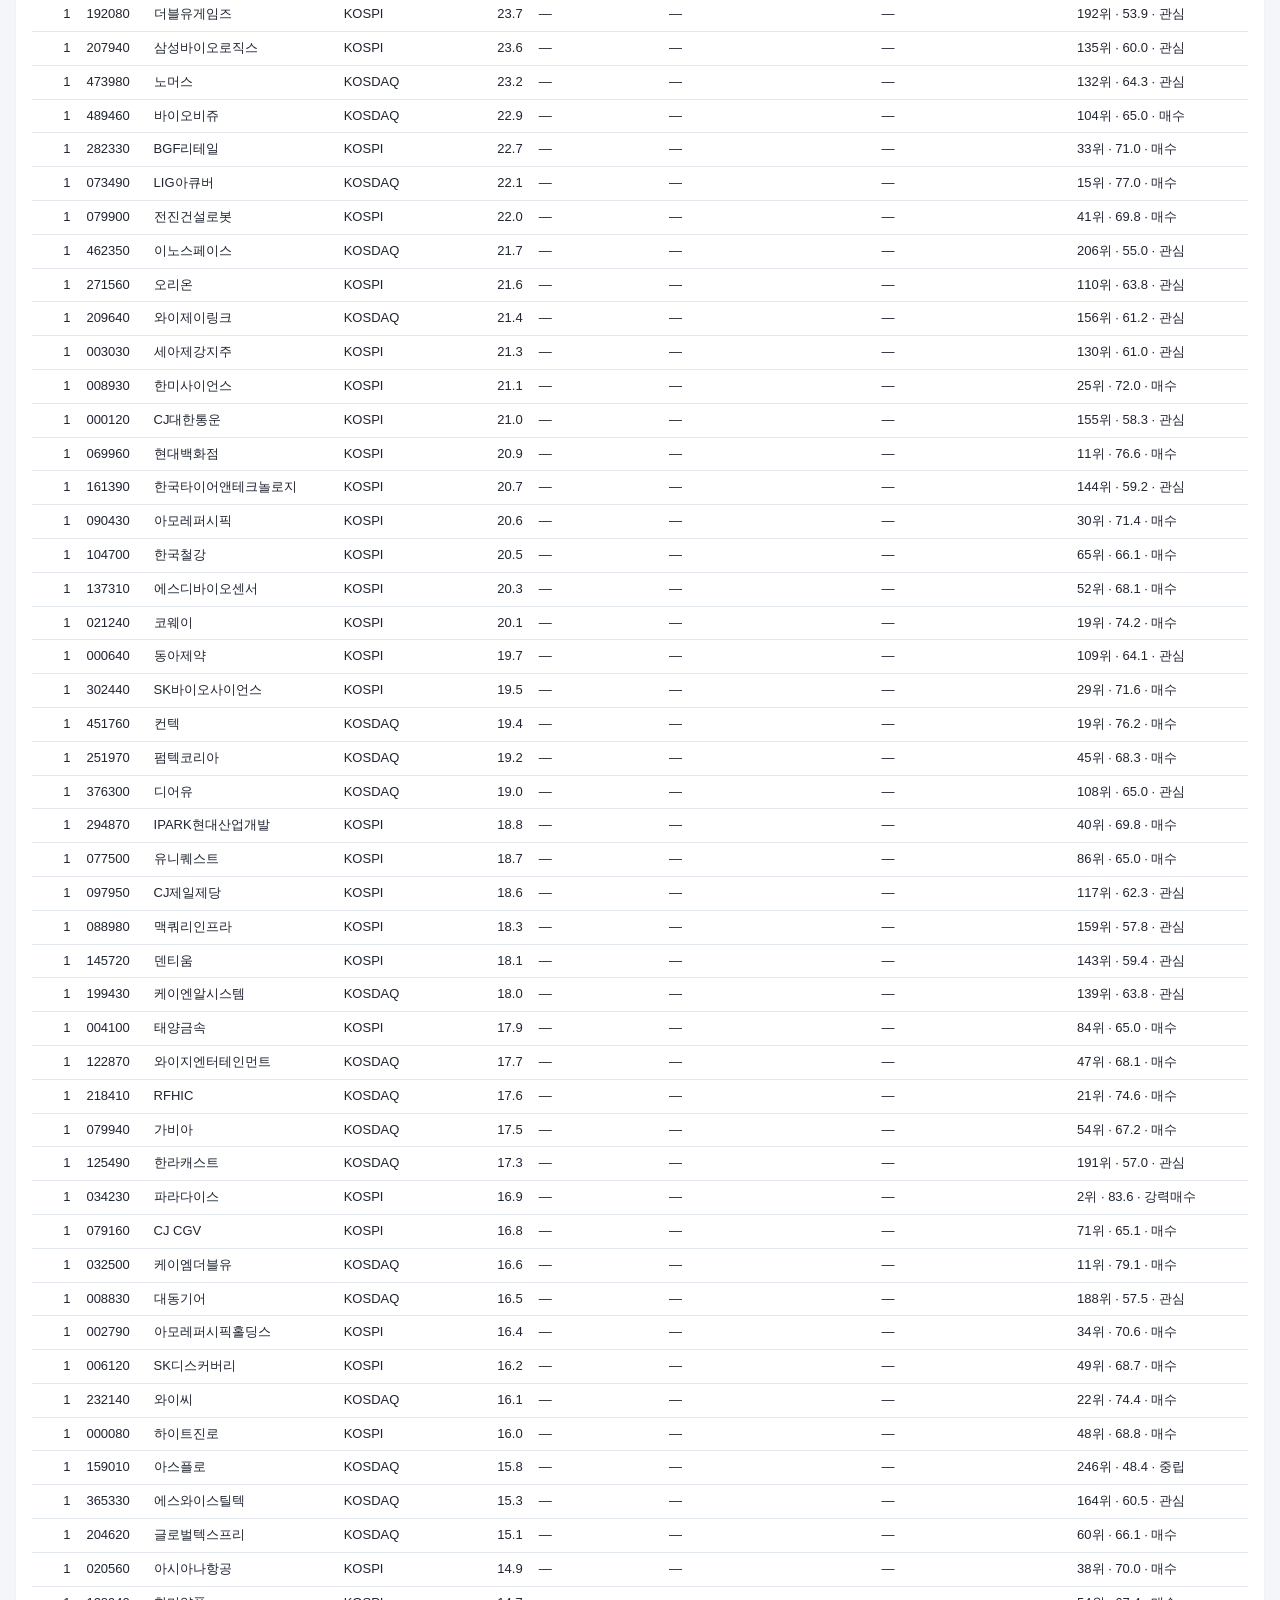
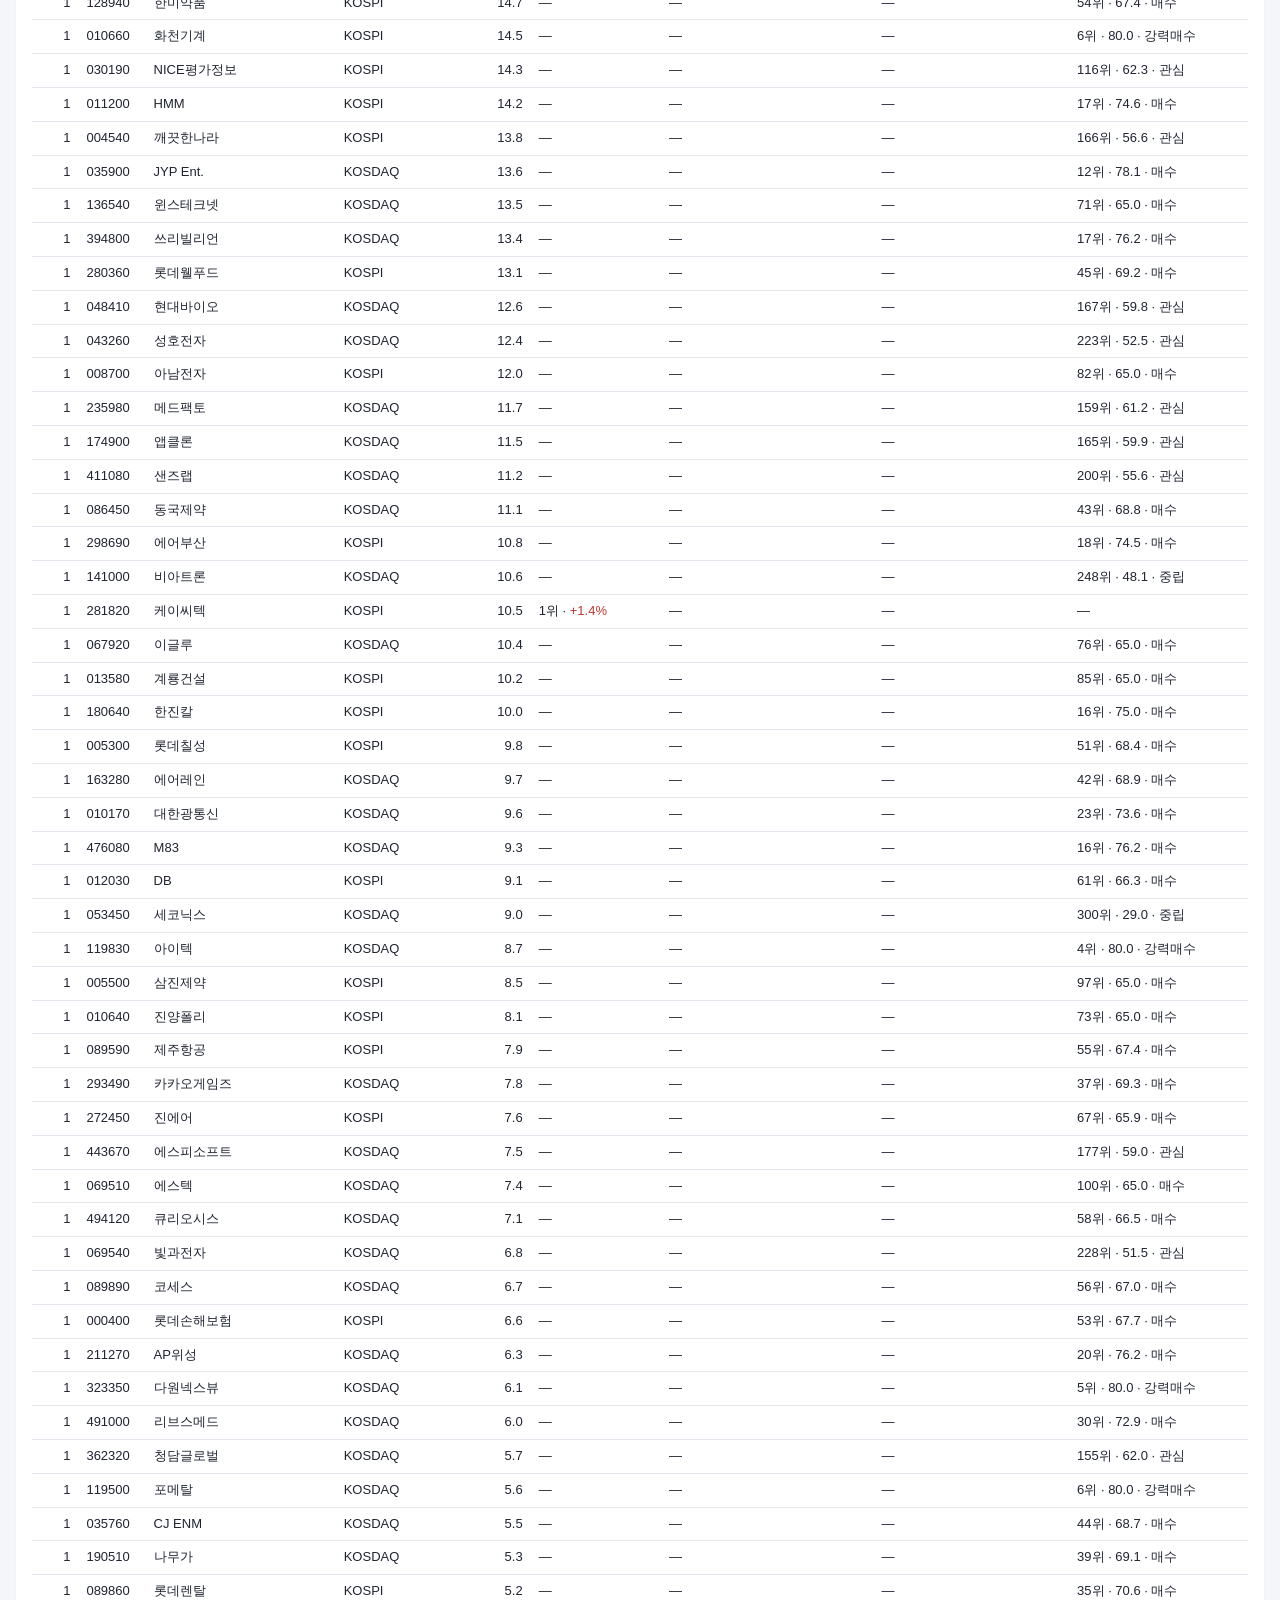
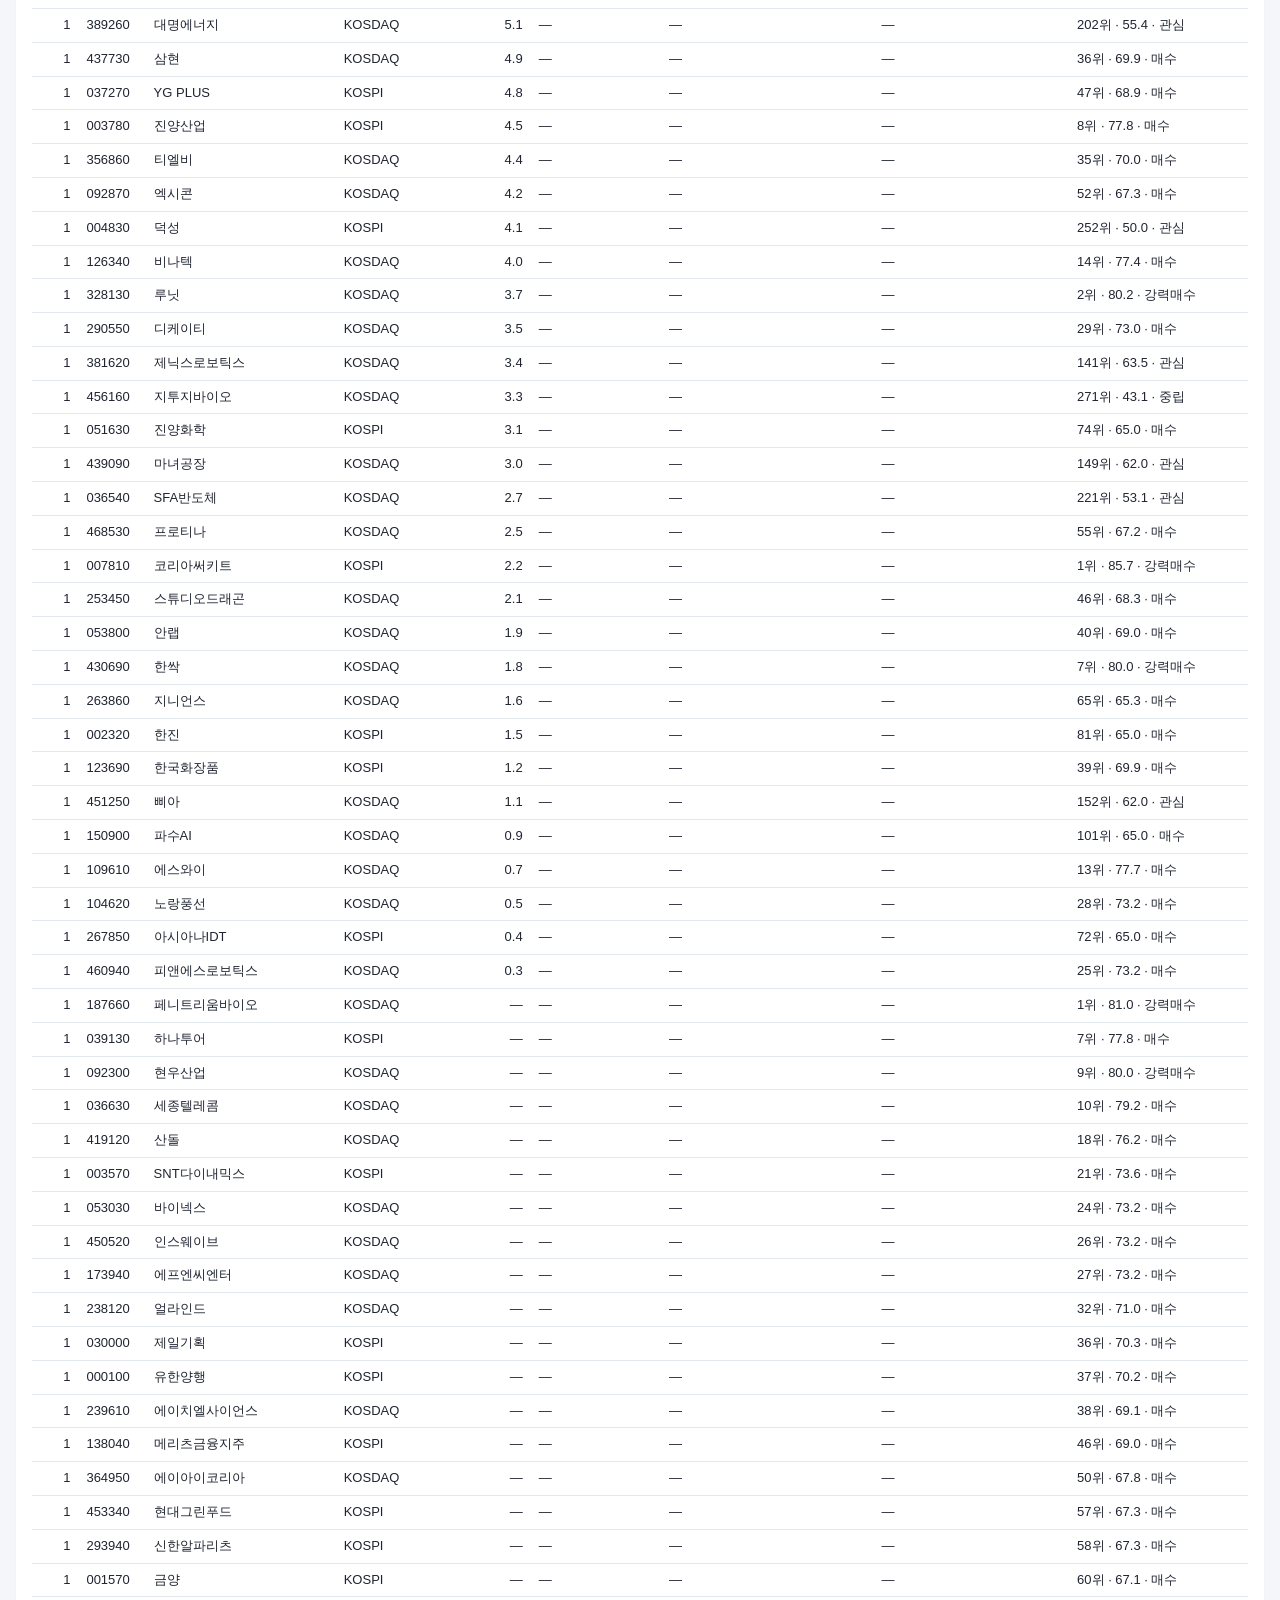
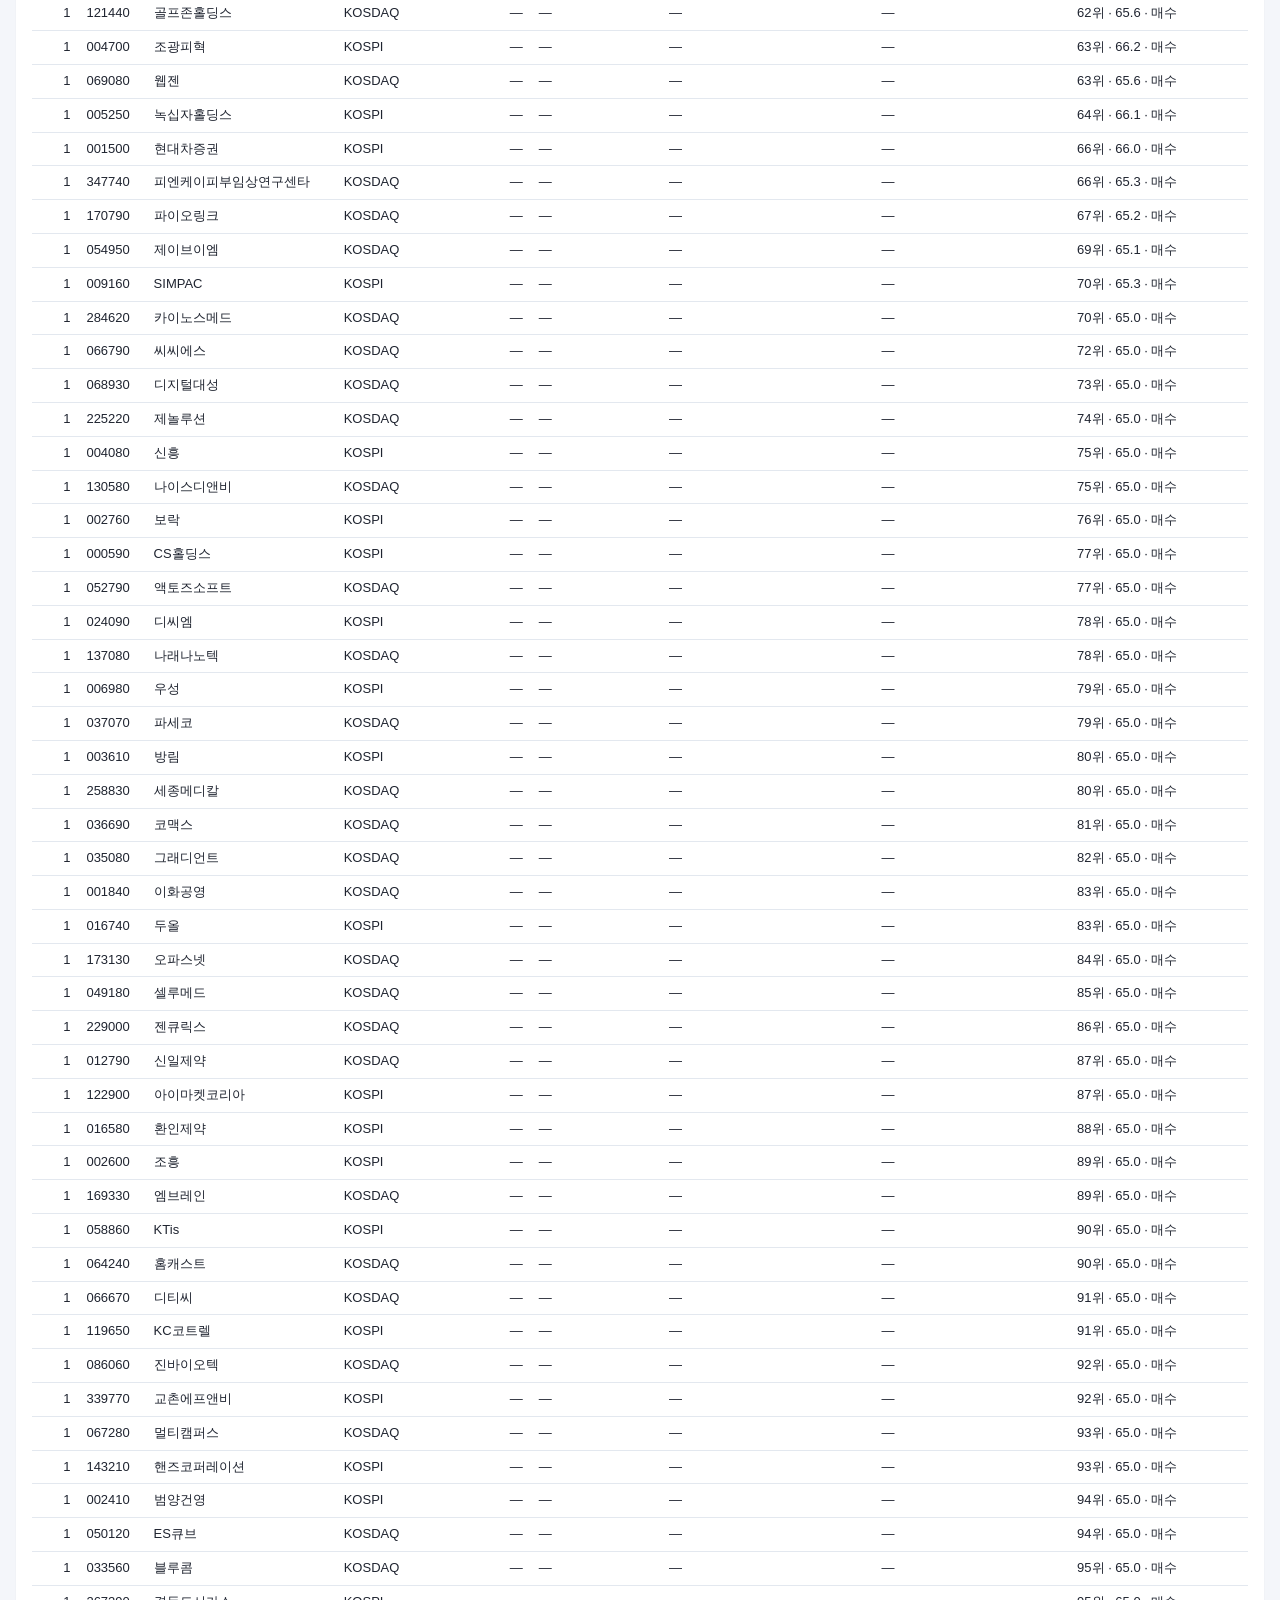
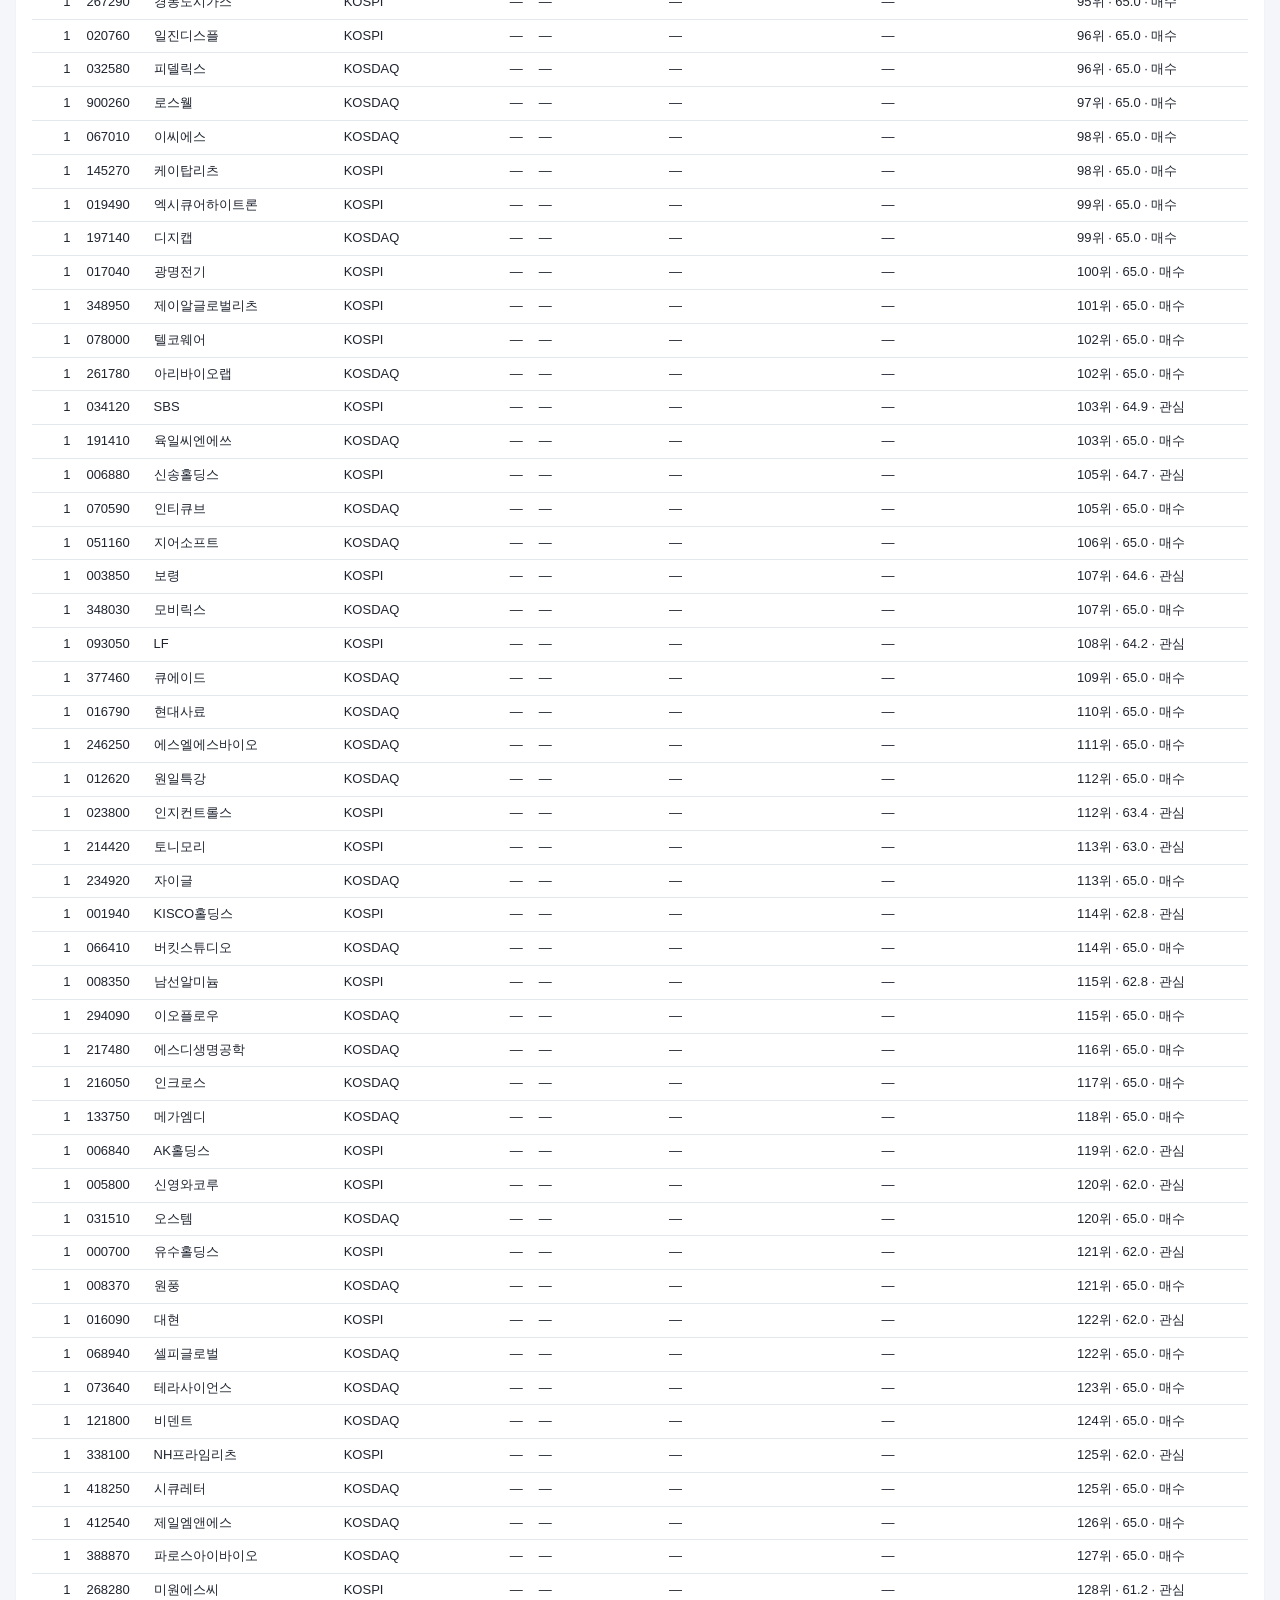
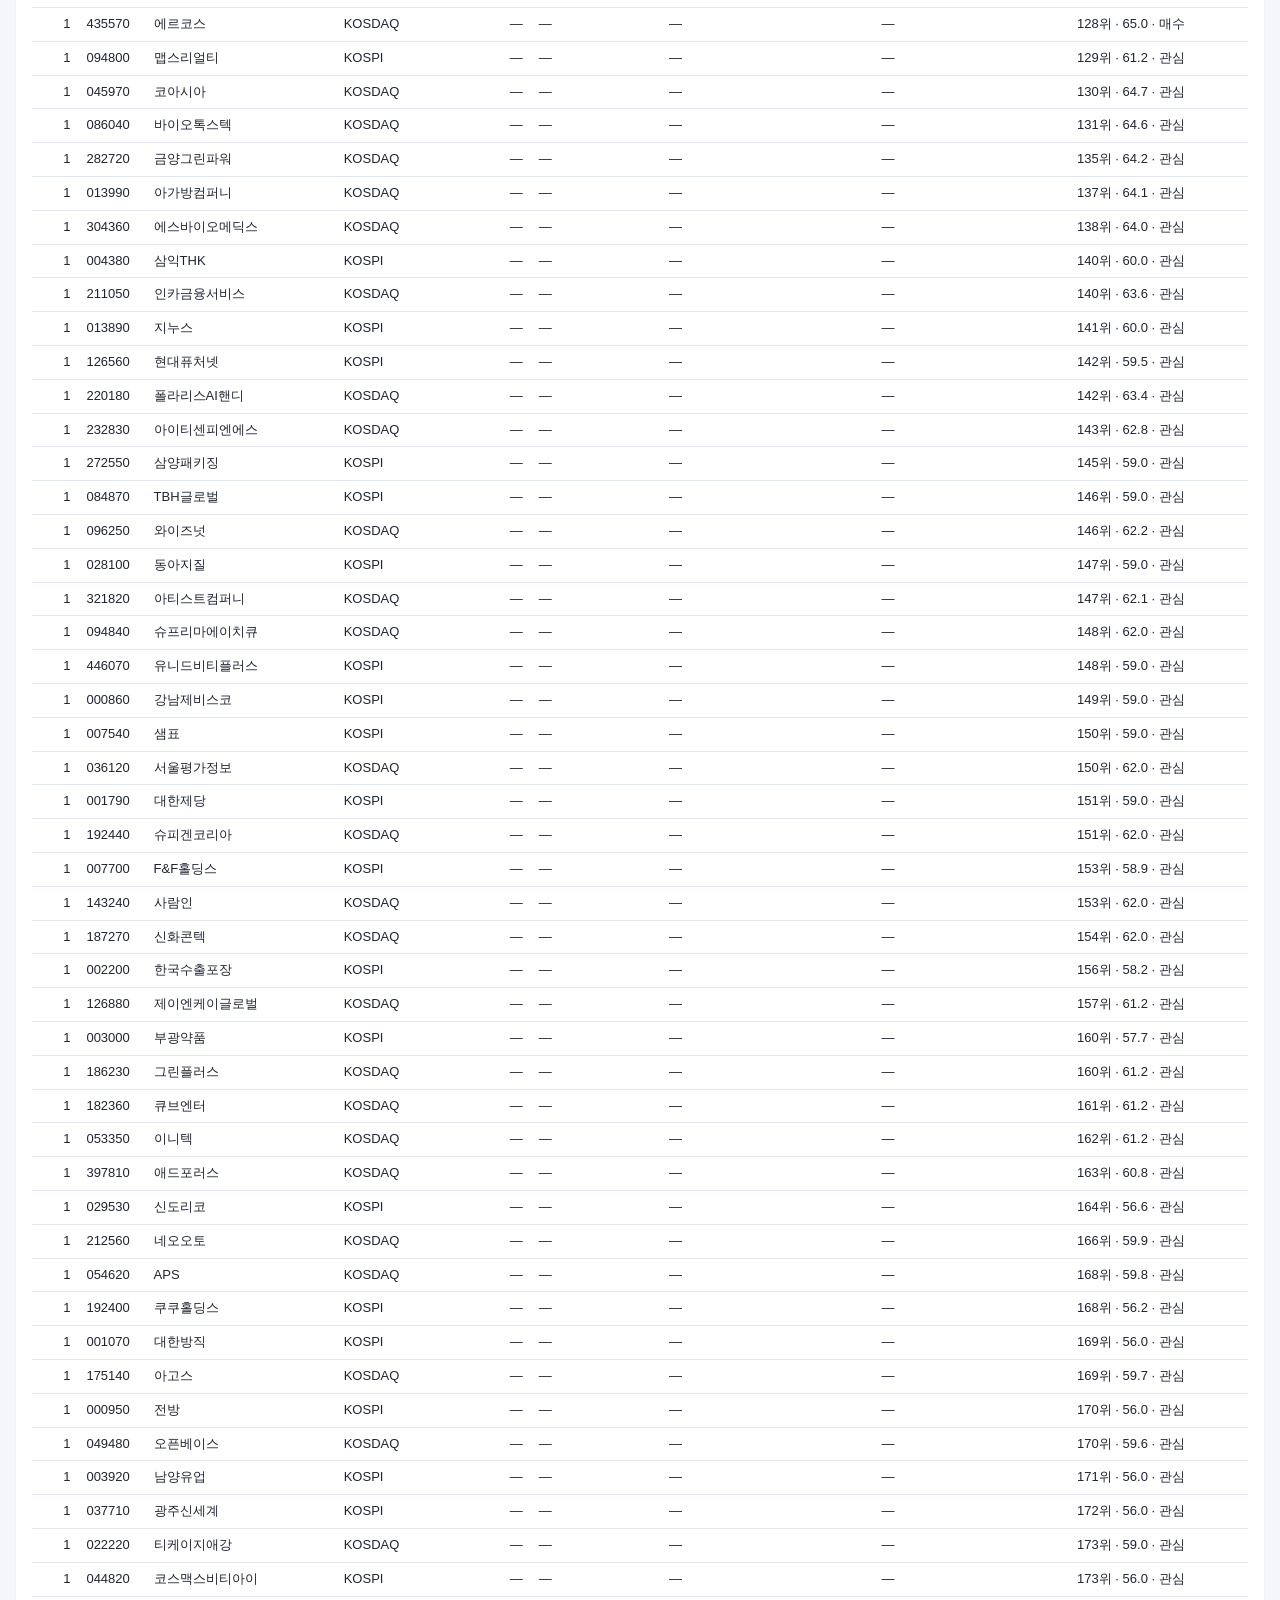
==== commit 577dabe1: "publish 2026-11-24 23:38" ====
--- a/cross.html
+++ b/cross.html
@@ -11,1016 +11,1023 @@
 <header class="topbar">
   <a class="brand" href="index.html">주식 분석 결과</a>
   <nav><a href="index.html" class="">요약</a><a href="cross.html" class="on">방법론 교차표</a><a href="scan.html" class="">주식 스캔</a><a href="pattern.html" class="">패턴 분석</a><a href="forecast.html" class="">주간 예측</a><a href="rs.html" class="">상대강도</a><a href="review.html" class="">시장 리뷰</a></nav>
-  <span class="built">생성 2026-11-23 23:50</span>
+  <span class="built">생성 2026-11-24 23:38</span>
 </header>
 <main>
 
-<h1>방법론 교차표 <span class="badge">기준일 2026-11-23</span></h1>
-
-<p class="hint">전체 664종목 가운데 겹침 종목 17개. 소스별 기준일 — 주식 스캔: 2026-11-23 · 패턴 분석: 2026-11-20 · 주간 예측: 2026-11-20 · 상대강도: 2026-11-20</p>
-<p class="hint">레이크 서열 축(rank_score): 패턴 분석 20일 모델 점수 로그 기준일 2026-11-20, 유니버스 739종목 안 백분위(%). 겹치지 않은 종목도 같은 축으로 비교한다.</p>
+<h1>방법론 교차표 <span class="badge">기준일 2026-11-24</span></h1>
+
+<p class="hint">전체 662종목 가운데 겹침 종목 18개. 소스별 기준일 — 주식 스캔: 2026-11-24 · 패턴 분석: 2026-11-23 · 주간 예측: 2026-11-20 · 상대강도: 2026-11-20</p>
+<p class="hint">레이크 서열 축(rank_score): 패턴 분석 20일 모델 점수 로그 기준일 2026-11-23, 유니버스 733종목 안 백분위(%). 겹치지 않은 종목도 같은 축으로 비교한다.</p>
 <section class="card"><div class="table-wrap"><table><thead><tr><th class="num">겹침</th><th>코드</th><th>종목</th><th>시장</th><th class="num">레이크 서열(%)</th><th>스캔(순위·예상%)</th><th>패턴 분석(순위·p_up·p_ex20)</th><th>주간 예측(순위·합의·예상%)</th><th>상대강도(순위·점수·등급)</th></tr></thead><tbody>
 
-<tr><td class="num">3</td><td>021240</td><td>코웨이</td><td>KOSPI</td>
-  <td class="num">18.3</td>
-  <td>—</td>
-  <td>24위 · 0.485 · 0.370</td>
-  <td>22위 · 1개 합의 · <span class="up">+0.8%</span></td>
-  <td>19위 · 74.2 · 매수</td></tr>
-
-<tr><td class="num">2</td><td>004170</td><td>신세계</td><td>KOSPI</td>
-  <td class="num">61.7</td>
-  <td>—</td>
-  <td>—</td>
-  <td>7위 · 1개 합의 · <span class="up">+4.6%</span></td>
-  <td>177위 · 55.6 · 관심</td></tr>
-
-<tr><td class="num">2</td><td>298020</td><td>효성티앤씨</td><td>KOSPI</td>
-  <td class="num">52.5</td>
-  <td>—</td>
-  <td>29위 · 0.485 · 0.408</td>
-  <td>—</td>
-  <td>131위 · 60.6 · 관심</td></tr>
-
-<tr><td class="num">2</td><td>028050</td><td>삼성E&amp;A</td><td>KOSPI</td>
-  <td class="num">34.1</td>
-  <td>—</td>
-  <td>7위 · 0.492 · 0.404</td>
-  <td>—</td>
-  <td>15위 · 75.0 · 매수</td></tr>
-
-<tr><td class="num">2</td><td>121600</td><td>나노신소재</td><td>KOSDAQ</td>
-  <td class="num">33.3</td>
-  <td>—</td>
-  <td>15위 · 0.491 · 0.426</td>
-  <td>—</td>
-  <td>51위 · 67.5 · 매수</td></tr>
-
-<tr><td class="num">2</td><td>425420</td><td>티에프이</td><td>KOSDAQ</td>
-  <td class="num">27.6</td>
-  <td>—</td>
-  <td>4위 · 0.492 · 0.426</td>
-  <td>—</td>
-  <td>49위 · 67.8 · 매수</td></tr>
+<tr><td class="num">2</td><td>086390</td><td>유니테스트</td><td>KOSDAQ</td>
+  <td class="num">55.2</td>
+  <td>—</td>
+  <td>3위 · 0.503 · 0.435</td>
+  <td>—</td>
+  <td>293위 · 34.5 · 중립</td></tr>
+
+<tr><td class="num">2</td><td>241560</td><td>두산밥캣</td><td>KOSPI</td>
+  <td class="num">54.2</td>
+  <td>—</td>
+  <td>10위 · 0.491 · 0.426</td>
+  <td>—</td>
+  <td>118위 · 62.1 · 관심</td></tr>
+
+<tr><td class="num">2</td><td>053610</td><td>프로텍</td><td>KOSDAQ</td>
+  <td class="num">44.1</td>
+  <td>1위 · <span class="down">-0.1%</span></td>
+  <td>—</td>
+  <td>—</td>
+  <td>183위 · 58.0 · 관심</td></tr>
+
+<tr><td class="num">2</td><td>005180</td><td>빙그레</td><td>KOSPI</td>
+  <td class="num">34.6</td>
+  <td>—</td>
+  <td>30위 · 0.484 · 0.368</td>
+  <td>—</td>
+  <td>152위 · 58.9 · 관심</td></tr>
+
+<tr><td class="num">2</td><td>0126Z0</td><td>삼성에피스홀딩스</td><td>KOSPI</td>
+  <td class="num">32.2</td>
+  <td>—</td>
+  <td>—</td>
+  <td>6위 · 1개 합의 · <span class="up">+5.6%</span></td>
+  <td>5위 · 80.6 · 강력매수</td></tr>
+
+<tr><td class="num">2</td><td>092730</td><td>네오팜</td><td>KOSDAQ</td>
+  <td class="num">26.9</td>
+  <td>—</td>
+  <td>26위 · 0.484 · 0.394</td>
+  <td>—</td>
+  <td>172위 · 59.1 · 관심</td></tr>
+
+<tr><td class="num">2</td><td>022100</td><td>포스코DX</td><td>KOSPI</td>
+  <td class="num">25.7</td>
+  <td>—</td>
+  <td>—</td>
+  <td>7위 · 1개 합의 · <span class="up">+4.4%</span></td>
+  <td>4위 · 80.7 · 강력매수</td></tr>
+
+<tr><td class="num">2</td><td>326030</td><td>SK바이오팜</td><td>KOSPI</td>
+  <td class="num">23.3</td>
+  <td>—</td>
+  <td>—</td>
+  <td>8위 · 1개 합의 · <span class="up">+4.4%</span></td>
+  <td>9위 · 77.1 · 매수</td></tr>
+
+<tr><td class="num">2</td><td>012750</td><td>에스원</td><td>KOSPI</td>
+  <td class="num">22.8</td>
+  <td>—</td>
+  <td>7위 · 0.491 · 0.394</td>
+  <td>—</td>
+  <td>23위 · 72.4 · 매수</td></tr>
 
 <tr><td class="num">2</td><td>033780</td><td>KT&amp;G</td><td>KOSPI</td>
-  <td class="num">27.2</td>
+  <td class="num">22.2</td>
   <td>—</td>
   <td>—</td>
   <td>21위 · 1개 합의 · <span class="up">+2.1%</span></td>
   <td>24위 · 72.1 · 매수</td></tr>
 
-<tr><td class="num">2</td><td>006120</td><td>SK디스커버리</td><td>KOSPI</td>
-  <td class="num">26.5</td>
-  <td>—</td>
-  <td>27위 · 0.485 · 0.370</td>
-  <td>—</td>
-  <td>49위 · 68.7 · 매수</td></tr>
-
-<tr><td class="num">2</td><td>022100</td><td>포스코DX</td><td>KOSPI</td>
-  <td class="num">24.5</td>
-  <td>—</td>
-  <td>—</td>
-  <td>8위 · 1개 합의 · <span class="up">+4.4%</span></td>
-  <td>4위 · 80.7 · 강력매수</td></tr>
+<tr><td class="num">2</td><td>352820</td><td>하이브</td><td>KOSPI</td>
+  <td class="num">19.8</td>
+  <td>—</td>
+  <td>—</td>
+  <td>4위 · 1개 합의 · <span class="up">+7.8%</span></td>
+  <td>32위 · 71.3 · 매수</td></tr>
+
+<tr><td class="num">2</td><td>323410</td><td>카카오뱅크</td><td>KOSPI</td>
+  <td class="num">17.1</td>
+  <td>—</td>
+  <td>6위 · 0.491 · 0.355</td>
+  <td>—</td>
+  <td>26위 · 72.0 · 매수</td></tr>
+
+<tr><td class="num">2</td><td>003490</td><td>대한항공</td><td>KOSPI</td>
+  <td class="num">15.6</td>
+  <td>—</td>
+  <td>—</td>
+  <td>5위 · 1개 합의 · <span class="up">+5.8%</span></td>
+  <td>14위 · 75.0 · 매수</td></tr>
 
 <tr><td class="num">2</td><td>277810</td><td>레인보우로보틱스</td><td>KOSDAQ</td>
-  <td class="num">21.8</td>
+  <td class="num">15.4</td>
   <td>—</td>
   <td>—</td>
   <td>2위 · 1개 합의 · <span class="up">+10.8%</span></td>
   <td>31위 · 72.1 · 매수</td></tr>
 
-<tr><td class="num">2</td><td>326030</td><td>SK바이오팜</td><td>KOSPI</td>
-  <td class="num">18.7</td>
-  <td>—</td>
-  <td>—</td>
-  <td>9위 · 1개 합의 · <span class="up">+4.4%</span></td>
-  <td>9위 · 77.1 · 매수</td></tr>
-
-<tr><td class="num">2</td><td>003490</td><td>대한항공</td><td>KOSPI</td>
-  <td class="num">18.5</td>
-  <td>—</td>
-  <td>—</td>
-  <td>5위 · 1개 합의 · <span class="up">+5.8%</span></td>
-  <td>14위 · 75.0 · 매수</td></tr>
-
-<tr><td class="num">2</td><td>0126Z0</td><td>삼성에피스홀딩스</td><td>KOSPI</td>
-  <td class="num">16.9</td>
-  <td>—</td>
-  <td>—</td>
-  <td>6위 · 1개 합의 · <span class="up">+5.6%</span></td>
-  <td>5위 · 80.6 · 강력매수</td></tr>
-
-<tr><td class="num">2</td><td>352820</td><td>하이브</td><td>KOSPI</td>
+<tr><td class="num">2</td><td>009420</td><td>한올바이오파마</td><td>KOSPI</td>
   <td class="num">11.6</td>
-  <td>—</td>
-  <td>—</td>
-  <td>4위 · 1개 합의 · <span class="up">+7.8%</span></td>
-  <td>32위 · 71.3 · 매수</td></tr>
-
-<tr><td class="num">2</td><td>009420</td><td>한올바이오파마</td><td>KOSPI</td>
-  <td class="num">11.2</td>
   <td>—</td>
   <td>—</td>
   <td>3위 · 1개 합의 · <span class="up">+9.5%</span></td>
   <td>3위 · 83.4 · 강력매수</td></tr>
 
+<tr><td class="num">2</td><td>041510</td><td>에스엠</td><td>KOSDAQ</td>
+  <td class="num">5.9</td>
+  <td>—</td>
+  <td>13위 · 0.490 · 0.347</td>
+  <td>—</td>
+  <td>34위 · 70.7 · 매수</td></tr>
+
+<tr><td class="num">2</td><td>030530</td><td>원익홀딩스</td><td>KOSDAQ</td>
+  <td class="num">2.9</td>
+  <td>3위 · <span class="down">-0.0%</span></td>
+  <td>—</td>
+  <td>—</td>
+  <td>33위 · 70.9 · 매수</td></tr>
+
 <tr><td class="num">2</td><td>232680</td><td>라온로보틱스</td><td>KOSDAQ</td>
-  <td class="num">5.1</td>
-  <td>3위 · <span class="down">-0.9%</span></td>
+  <td class="num">2.3</td>
+  <td>2위 · <span class="up">+0.3%</span></td>
   <td>—</td>
   <td>—</td>
   <td>3위 · 80.0 · 강력매수</td></tr>
-
-<tr><td class="num">2</td><td>010640</td><td>진양폴리</td><td>KOSPI</td>
-  <td class="num">4.2</td>
-  <td>2위 · <span class="up">+0.2%</span></td>
-  <td>—</td>
-  <td>—</td>
-  <td>73위 · 65.0 · 매수</td></tr>
-
-<tr><td class="num">1</td><td>084370</td><td>유진테크</td><td>KOSDAQ</td>
-  <td class="num">100.0</td>
-  <td>—</td>
-  <td>5위 20일 3위 · 0.492 · 0.458</td>
-  <td>—</td>
-  <td>—</td></tr>
-
-<tr><td class="num">1</td><td>010120</td><td>LS ELECTRIC</td><td>KOSPI</td>
-  <td class="num">99.9</td>
-  <td>—</td>
-  <td> 20일 22위 · 0.476 · 0.449</td>
-  <td>—</td>
-  <td>—</td></tr>
 
 <tr><td class="num">1</td><td>183300</td><td>코미코</td><td>KOSDAQ</td>
   <td class="num">99.6</td>
   <td>—</td>
-  <td> 20일 20위 · 0.456 · 0.449</td>
+  <td>11위 20일 5위 · 0.491 · 0.458</td>
+  <td>—</td>
+  <td>—</td></tr>
+
+<tr><td class="num">1</td><td>062040</td><td>산일전기</td><td>KOSPI</td>
+  <td class="num">99.5</td>
+  <td>—</td>
+  <td> 20일 3위 · 0.481 · 0.458</td>
+  <td>—</td>
+  <td>—</td></tr>
+
+<tr><td class="num">1</td><td>095340</td><td>ISC</td><td>KOSDAQ</td>
+  <td class="num">99.3</td>
+  <td>—</td>
+  <td>23위 20일 13위 · 0.484 · 0.449</td>
+  <td>—</td>
+  <td>—</td></tr>
+
+<tr><td class="num">1</td><td>214150</td><td>클래시스</td><td>KOSDAQ</td>
+  <td class="num">99.1</td>
+  <td>—</td>
+  <td>8위 · 0.491 · 0.449</td>
+  <td>—</td>
+  <td>—</td></tr>
+
+<tr><td class="num">1</td><td>084370</td><td>유진테크</td><td>KOSDAQ</td>
+  <td class="num">98.9</td>
+  <td>—</td>
+  <td> 20일 9위 · 0.427 · 0.449</td>
   <td>—</td>
   <td>—</td></tr>
 
 <tr><td class="num">1</td><td>009150</td><td>삼성전기</td><td>KOSPI</td>
-  <td class="num">99.5</td>
-  <td>—</td>
-  <td>8위 20일 16위 · 0.492 · 0.449</td>
-  <td>—</td>
-  <td>—</td></tr>
-
-<tr><td class="num">1</td><td>319660</td><td>피에스케이</td><td>KOSDAQ</td>
-  <td class="num">98.9</td>
-  <td>—</td>
-  <td>1위 20일 2위 · 0.503 · 0.469</td>
-  <td>—</td>
-  <td>—</td></tr>
-
-<tr><td class="num">1</td><td>062040</td><td>산일전기</td><td>KOSPI</td>
-  <td class="num">98.8</td>
-  <td>—</td>
-  <td> 20일 6위 · 0.485 · 0.449</td>
-  <td>—</td>
-  <td>—</td></tr>
-
-<tr><td class="num">1</td><td>064760</td><td>티씨케이</td><td>KOSDAQ</td>
   <td class="num">98.5</td>
   <td>—</td>
-  <td> 20일 14위 · 0.456 · 0.449</td>
+  <td> 20일 12위 · 0.446 · 0.449</td>
   <td>—</td>
   <td>—</td></tr>
 
 <tr><td class="num">1</td><td>272210</td><td>한화시스템</td><td>KOSPI</td>
   <td class="num">98.4</td>
   <td>—</td>
-  <td>30위 · 0.485 · 0.449</td>
-  <td>—</td>
-  <td>—</td></tr>
-
-<tr><td class="num">1</td><td>240810</td><td>원익IPS</td><td>KOSDAQ</td>
-  <td class="num">97.8</td>
-  <td>—</td>
-  <td>2위 · 0.503 · 0.449</td>
-  <td>—</td>
-  <td>—</td></tr>
-
-<tr><td class="num">1</td><td>095610</td><td>테스</td><td>KOSDAQ</td>
+  <td>18위 20일 29위 · 0.490 · 0.449</td>
+  <td>—</td>
+  <td>—</td></tr>
+
+<tr><td class="num">1</td><td>272290</td><td>이녹스첨단소재</td><td>KOSDAQ</td>
   <td class="num">97.7</td>
   <td>—</td>
-  <td>13위 · 0.492 · 0.449</td>
+  <td>12위 · 0.491 · 0.449</td>
+  <td>—</td>
+  <td>—</td></tr>
+
+<tr><td class="num">1</td><td>131290</td><td>티에스이</td><td>KOSDAQ</td>
+  <td class="num">97.4</td>
+  <td>—</td>
+  <td> 20일 22위 · 0.481 · 0.449</td>
+  <td>—</td>
+  <td>—</td></tr>
+
+<tr><td class="num">1</td><td>011070</td><td>LG이노텍</td><td>KOSPI</td>
+  <td class="num">97.1</td>
+  <td>—</td>
+  <td> 20일 24위 · 0.451 · 0.449</td>
+  <td>—</td>
+  <td>—</td></tr>
+
+<tr><td class="num">1</td><td>001740</td><td>SK네트웍스</td><td>KOSPI</td>
+  <td class="num">96.9</td>
+  <td>—</td>
+  <td>—</td>
+  <td>—</td>
+  <td>301위 · 32.4 · 중립</td></tr>
+
+<tr><td class="num">1</td><td>093370</td><td>후성</td><td>KOSPI</td>
+  <td class="num">96.3</td>
+  <td>—</td>
+  <td> 20일 21위 · 0.456 · 0.449</td>
+  <td>—</td>
+  <td>—</td></tr>
+
+<tr><td class="num">1</td><td>319660</td><td>피에스케이</td><td>KOSDAQ</td>
+  <td class="num">96.2</td>
+  <td>—</td>
+  <td> 20일 8위 · 0.438 · 0.449</td>
+  <td>—</td>
+  <td>—</td></tr>
+
+<tr><td class="num">1</td><td>033240</td><td>자화전자</td><td>KOSPI</td>
+  <td class="num">95.9</td>
+  <td>—</td>
+  <td> 20일 10위 · 0.451 · 0.449</td>
+  <td>—</td>
+  <td>—</td></tr>
+
+<tr><td class="num">1</td><td>064350</td><td>현대로템</td><td></td>
+  <td class="num">95.5</td>
+  <td>—</td>
+  <td>—</td>
+  <td>12위 · 1개 합의 · <span class="up">+2.9%</span></td>
+  <td>—</td></tr>
+
+<tr><td class="num">1</td><td>213420</td><td>덕산네오룩스</td><td>KOSDAQ</td>
+  <td class="num">95.2</td>
+  <td>—</td>
+  <td>16위 20일 28위 · 0.490 · 0.449</td>
   <td>—</td>
   <td>—</td></tr>
 
 <tr><td class="num">1</td><td>420770</td><td>기가비스</td><td>KOSDAQ</td>
-  <td class="num">97.6</td>
-  <td>—</td>
-  <td> 20일 10위 · 0.456 · 0.449</td>
-  <td>—</td>
-  <td>—</td></tr>
-
-<tr><td class="num">1</td><td>039030</td><td>이오테크닉스</td><td>KOSDAQ</td>
-  <td class="num">96.9</td>
-  <td>—</td>
-  <td>20위 20일 13위 · 0.488 · 0.449</td>
-  <td>—</td>
-  <td>—</td></tr>
-
-<tr><td class="num">1</td><td>357780</td><td>솔브레인</td><td>KOSDAQ</td>
-  <td class="num">96.8</td>
-  <td>—</td>
-  <td>25위 · 0.485 · 0.449</td>
-  <td>—</td>
+  <td class="num">95.0</td>
+  <td>—</td>
+  <td> 20일 7위 · 0.461 · 0.449</td>
+  <td>—</td>
+  <td>—</td></tr>
+
+<tr><td class="num">1</td><td>078930</td><td>GS</td><td></td>
+  <td class="num">94.8</td>
+  <td>—</td>
+  <td>—</td>
+  <td>17위 · 1개 합의 · <span class="up">+2.4%</span></td>
   <td>—</td></tr>
 
 <tr><td class="num">1</td><td>482630</td><td>삼양엔씨켐</td><td>KOSDAQ</td>
-  <td class="num">96.6</td>
-  <td>—</td>
-  <td> 20일 8위 · 0.481 · 0.449</td>
-  <td>—</td>
-  <td>—</td></tr>
-
-<tr><td class="num">1</td><td>005930</td><td>삼성전자</td><td>KOSPI</td>
-  <td class="num">96.1</td>
-  <td>—</td>
-  <td> 20일 9위 · 0.476 · 0.449</td>
+  <td class="num">94.7</td>
+  <td>—</td>
+  <td> 20일 4위 · 0.456 · 0.458</td>
   <td>—</td>
   <td>—</td></tr>
 
 <tr><td class="num">1</td><td>330860</td><td>네패스아크</td><td>KOSDAQ</td>
-  <td class="num">95.5</td>
-  <td>—</td>
-  <td> 20일 7위 · 0.446 · 0.449</td>
-  <td>—</td>
-  <td>—</td></tr>
-
-<tr><td class="num">1</td><td>033240</td><td>자화전자</td><td>KOSPI</td>
-  <td class="num">95.4</td>
-  <td>—</td>
-  <td> 20일 25위 · 0.468 · 0.449</td>
-  <td>—</td>
-  <td>—</td></tr>
-
-<tr><td class="num">1</td><td>160980</td><td>싸이맥스</td><td>KOSDAQ</td>
-  <td class="num">94.7</td>
-  <td>—</td>
-  <td> 20일 15위 · 0.481 · 0.449</td>
+  <td class="num">94.0</td>
+  <td>—</td>
+  <td>5위 · 0.495 · 0.449</td>
+  <td>—</td>
+  <td>—</td></tr>
+
+<tr><td class="num">1</td><td>064760</td><td>티씨케이</td><td>KOSDAQ</td>
+  <td class="num">93.5</td>
+  <td>—</td>
+  <td> 20일 11위 · 0.481 · 0.449</td>
+  <td>—</td>
+  <td>—</td></tr>
+
+<tr><td class="num">1</td><td>058470</td><td>리노공업</td><td>KOSDAQ</td>
+  <td class="num">93.3</td>
+  <td>—</td>
+  <td> 20일 6위 · 0.461 · 0.449</td>
   <td>—</td>
   <td>—</td></tr>
 
 <tr><td class="num">1</td><td>388050</td><td>지투파워</td><td>KOSDAQ</td>
-  <td class="num">94.0</td>
+  <td class="num">92.9</td>
+  <td>—</td>
+  <td> 20일 16위 · 0.456 · 0.449</td>
+  <td>—</td>
+  <td>—</td></tr>
+
+<tr><td class="num">1</td><td>004710</td><td>한솔테크닉스</td><td>KOSPI</td>
+  <td class="num">92.5</td>
+  <td>—</td>
+  <td> 20일 25위 · 0.484 · 0.449</td>
+  <td>—</td>
+  <td>—</td></tr>
+
+<tr><td class="num">1</td><td>217590</td><td>티엠씨</td><td>KOSPI</td>
+  <td class="num">92.0</td>
+  <td>—</td>
+  <td> 20일 30위 · 0.423 · 0.449</td>
+  <td>—</td>
+  <td>—</td></tr>
+
+<tr><td class="num">1</td><td>005290</td><td>동진쎄미켐</td><td>KOSDAQ</td>
+  <td class="num">91.5</td>
+  <td>—</td>
+  <td> 20일 15위 · 0.476 · 0.449</td>
+  <td>—</td>
+  <td>—</td></tr>
+
+<tr><td class="num">1</td><td>137400</td><td>피엔티</td><td>KOSDAQ</td>
+  <td class="num">91.4</td>
+  <td>—</td>
+  <td>2위 20일 27위 · 0.503 · 0.449</td>
+  <td>—</td>
+  <td>—</td></tr>
+
+<tr><td class="num">1</td><td>010130</td><td>고려아연</td><td></td>
+  <td class="num">90.9</td>
+  <td>—</td>
+  <td>—</td>
+  <td>18위 · 1개 합의 · <span class="up">+2.4%</span></td>
+  <td>—</td></tr>
+
+<tr><td class="num">1</td><td>042700</td><td>한미반도체</td><td>KOSPI</td>
+  <td class="num">90.7</td>
+  <td>—</td>
+  <td> 20일 17위 · 0.476 · 0.449</td>
+  <td>—</td>
+  <td>—</td></tr>
+
+<tr><td class="num">1</td><td>000880</td><td>한화</td><td>KOSPI</td>
+  <td class="num">89.1</td>
+  <td>—</td>
+  <td>27위 · 0.484 · 0.435</td>
+  <td>—</td>
+  <td>—</td></tr>
+
+<tr><td class="num">1</td><td>006340</td><td>대원전선</td><td>KOSPI</td>
+  <td class="num">88.7</td>
+  <td>—</td>
+  <td> 20일 23위 · 0.456 · 0.449</td>
+  <td>—</td>
+  <td>—</td></tr>
+
+<tr><td class="num">1</td><td>082740</td><td>한화엔진</td><td>KOSPI</td>
+  <td class="num">87.9</td>
+  <td>—</td>
+  <td>24위 · 0.484 · 0.435</td>
+  <td>—</td>
+  <td>—</td></tr>
+
+<tr><td class="num">1</td><td>012330</td><td>현대모비스</td><td></td>
+  <td class="num">87.6</td>
+  <td>—</td>
+  <td>—</td>
+  <td>16위 · 1개 합의 · <span class="up">+2.4%</span></td>
+  <td>—</td></tr>
+
+<tr><td class="num">1</td><td>001200</td><td>유진투자증권</td><td>KOSPI</td>
+  <td class="num">86.4</td>
+  <td>—</td>
+  <td>—</td>
+  <td>—</td>
+  <td>295위 · 40.6 · 중립</td></tr>
+
+<tr><td class="num">1</td><td>101490</td><td>에스앤에스텍</td><td>KOSDAQ</td>
+  <td class="num">85.5</td>
+  <td>—</td>
+  <td> 20일 14위 · 0.473 · 0.449</td>
+  <td>—</td>
+  <td>—</td></tr>
+
+<tr><td class="num">1</td><td>017670</td><td>SK텔레콤</td><td></td>
+  <td class="num">85.4</td>
+  <td>—</td>
+  <td>—</td>
+  <td>1위 · 2개 합의 · <span class="up">+5.1%</span></td>
+  <td>—</td></tr>
+
+<tr><td class="num">1</td><td>012450</td><td>한화에어로스페이스</td><td>KOSPI</td>
+  <td class="num">85.0</td>
+  <td>—</td>
+  <td>14위 · 0.490 · 0.435</td>
+  <td>—</td>
+  <td>—</td></tr>
+
+<tr><td class="num">1</td><td>089030</td><td>테크윙</td><td>KOSDAQ</td>
+  <td class="num">84.5</td>
+  <td>—</td>
+  <td>22위 20일 20위 · 0.484 · 0.449</td>
+  <td>—</td>
+  <td>—</td></tr>
+
+<tr><td class="num">1</td><td>034730</td><td>SK</td><td>KOSPI</td>
+  <td class="num">83.6</td>
+  <td>—</td>
+  <td>—</td>
+  <td>—</td>
+  <td>167위 · 56.3 · 관심</td></tr>
+
+<tr><td class="num">1</td><td>036810</td><td>에프에스티</td><td>KOSDAQ</td>
+  <td class="num">83.5</td>
+  <td>—</td>
+  <td> 20일 26위 · 0.473 · 0.449</td>
+  <td>—</td>
+  <td>—</td></tr>
+
+<tr><td class="num">1</td><td>001450</td><td>현대해상</td><td></td>
+  <td class="num">82.3</td>
+  <td>—</td>
+  <td>—</td>
+  <td>13위 · 1개 합의 · <span class="up">+2.7%</span></td>
+  <td>—</td></tr>
+
+<tr><td class="num">1</td><td>417200</td><td>LS머트리얼즈</td><td>KOSDAQ</td>
+  <td class="num">81.0</td>
+  <td>—</td>
+  <td> 20일 18위 · 0.456 · 0.449</td>
+  <td>—</td>
+  <td>—</td></tr>
+
+<tr><td class="num">1</td><td>033640</td><td>네패스</td><td>KOSDAQ</td>
+  <td class="num">80.9</td>
+  <td>—</td>
+  <td>1위 · 0.503 · 0.449</td>
+  <td>—</td>
+  <td>—</td></tr>
+
+<tr><td class="num">1</td><td>217190</td><td>제너셈</td><td>KOSDAQ</td>
+  <td class="num">80.0</td>
   <td>—</td>
   <td> 20일 19위 · 0.471 · 0.449</td>
   <td>—</td>
   <td>—</td></tr>
 
-<tr><td class="num">1</td><td>131290</td><td>티에스이</td><td>KOSDAQ</td>
-  <td class="num">93.8</td>
-  <td>—</td>
-  <td>16위 · 0.491 · 0.449</td>
-  <td>—</td>
-  <td>—</td></tr>
-
-<tr><td class="num">1</td><td>044490</td><td>태웅</td><td>KOSDAQ</td>
-  <td class="num">93.5</td>
-  <td>—</td>
-  <td> 20일 24위 · 0.456 · 0.449</td>
-  <td>—</td>
-  <td>—</td></tr>
-
-<tr><td class="num">1</td><td>446540</td><td>메가터치</td><td>KOSDAQ</td>
-  <td class="num">93.2</td>
-  <td>—</td>
-  <td>17위 20일 23위 · 0.490 · 0.449</td>
-  <td>—</td>
-  <td>—</td></tr>
-
-<tr><td class="num">1</td><td>078930</td><td>GS</td><td></td>
-  <td class="num">93.0</td>
-  <td>—</td>
-  <td>—</td>
-  <td>18위 · 1개 합의 · <span class="up">+2.4%</span></td>
-  <td>—</td></tr>
-
-<tr><td class="num">1</td><td>010130</td><td>고려아연</td><td></td>
-  <td class="num">92.8</td>
-  <td>—</td>
-  <td>—</td>
-  <td>19위 · 1개 합의 · <span class="up">+2.4%</span></td>
-  <td>—</td></tr>
-
-<tr><td class="num">1</td><td>042700</td><td>한미반도체</td><td>KOSPI</td>
-  <td class="num">92.4</td>
-  <td>—</td>
-  <td> 20일 12위 · 0.485 · 0.449</td>
-  <td>—</td>
-  <td>—</td></tr>
-
-<tr><td class="num">1</td><td>006340</td><td>대원전선</td><td>KOSPI</td>
-  <td class="num">92.2</td>
-  <td>—</td>
-  <td> 20일 17위 · 0.456 · 0.449</td>
-  <td>—</td>
-  <td>—</td></tr>
-
-<tr><td class="num">1</td><td>001740</td><td>SK네트웍스</td><td>KOSPI</td>
-  <td class="num">91.9</td>
-  <td>—</td>
-  <td>—</td>
-  <td>—</td>
-  <td>301위 · 32.4 · 중립</td></tr>
-
-<tr><td class="num">1</td><td>114810</td><td>한솔아이원스</td><td>KOSDAQ</td>
-  <td class="num">90.4</td>
-  <td>—</td>
-  <td> 20일 5위 · 0.481 · 0.449</td>
-  <td>—</td>
-  <td>—</td></tr>
-
-<tr><td class="num">1</td><td>077360</td><td>덕산하이메탈</td><td>KOSDAQ</td>
-  <td class="num">90.1</td>
-  <td>—</td>
-  <td> 20일 29위 · 0.476 · 0.449</td>
-  <td>—</td>
-  <td>—</td></tr>
-
-<tr><td class="num">1</td><td>064350</td><td>현대로템</td><td></td>
-  <td class="num">90.0</td>
-  <td>—</td>
-  <td>—</td>
-  <td>13위 · 1개 합의 · <span class="up">+2.9%</span></td>
-  <td>—</td></tr>
-
-<tr><td class="num">1</td><td>217590</td><td>티엠씨</td><td>KOSPI</td>
-  <td class="num">89.8</td>
-  <td>—</td>
-  <td>26위 · 0.485 · 0.449</td>
-  <td>—</td>
-  <td>—</td></tr>
-
-<tr><td class="num">1</td><td>187870</td><td>디바이스</td><td>KOSDAQ</td>
-  <td class="num">89.7</td>
-  <td>—</td>
-  <td>3위 20일 11위 · 0.492 · 0.449</td>
-  <td>—</td>
-  <td>—</td></tr>
-
-<tr><td class="num">1</td><td>440110</td><td>파두</td><td>KOSDAQ</td>
-  <td class="num">89.3</td>
-  <td>—</td>
-  <td>11위 · 0.492 · 0.449</td>
-  <td>—</td>
-  <td>—</td></tr>
-
-<tr><td class="num">1</td><td>005290</td><td>동진쎄미켐</td><td>KOSDAQ</td>
-  <td class="num">89.0</td>
-  <td>—</td>
-  <td> 20일 27위 · 0.476 · 0.449</td>
-  <td>—</td>
-  <td>—</td></tr>
-
-<tr><td class="num">1</td><td>012330</td><td>현대모비스</td><td></td>
-  <td class="num">88.1</td>
-  <td>—</td>
-  <td>—</td>
-  <td>17위 · 1개 합의 · <span class="up">+2.4%</span></td>
-  <td>—</td></tr>
-
-<tr><td class="num">1</td><td>125020</td><td>티씨머티리얼즈</td><td>KOSDAQ</td>
-  <td class="num">88.0</td>
-  <td>—</td>
-  <td> 20일 4위 · 0.446 · 0.449</td>
-  <td>—</td>
-  <td>—</td></tr>
-
-<tr><td class="num">1</td><td>131970</td><td>두산테스나</td><td>KOSDAQ</td>
-  <td class="num">87.7</td>
-  <td>—</td>
-  <td>23위 20일 21위 · 0.485 · 0.449</td>
-  <td>—</td>
-  <td>—</td></tr>
-
-<tr><td class="num">1</td><td>001820</td><td>삼화콘덴서</td><td>KOSPI</td>
-  <td class="num">85.8</td>
-  <td>—</td>
-  <td>18위 · 0.490 · 0.449</td>
-  <td>—</td>
-  <td>—</td></tr>
-
-<tr><td class="num">1</td><td>098460</td><td>고영</td><td>KOSDAQ</td>
-  <td class="num">84.8</td>
-  <td>—</td>
-  <td> 20일 30위 · 0.481 · 0.449</td>
-  <td>—</td>
-  <td>—</td></tr>
-
-<tr><td class="num">1</td><td>001200</td><td>유진투자증권</td><td>KOSPI</td>
-  <td class="num">84.3</td>
-  <td>—</td>
-  <td>—</td>
-  <td>—</td>
-  <td>295위 · 40.6 · 중립</td></tr>
-
-<tr><td class="num">1</td><td>217190</td><td>제너셈</td><td>KOSDAQ</td>
-  <td class="num">83.6</td>
-  <td>—</td>
-  <td> 20일 26위 · 0.473 · 0.449</td>
-  <td>—</td>
-  <td>—</td></tr>
-
-<tr><td class="num">1</td><td>004490</td><td>세방전지</td><td>KOSPI</td>
-  <td class="num">83.2</td>
-  <td>—</td>
-  <td>21위 · 0.485 · 0.428</td>
-  <td>—</td>
-  <td>—</td></tr>
-
-<tr><td class="num">1</td><td>033640</td><td>네패스</td><td>KOSDAQ</td>
-  <td class="num">82.8</td>
-  <td>—</td>
-  <td> 20일 28위 · 0.464 · 0.449</td>
-  <td>—</td>
-  <td>—</td></tr>
-
-<tr><td class="num">1</td><td>101490</td><td>에스앤에스텍</td><td>KOSDAQ</td>
-  <td class="num">81.9</td>
-  <td>—</td>
-  <td> 20일 18위 · 0.471 · 0.449</td>
-  <td>—</td>
-  <td>—</td></tr>
-
-<tr><td class="num">1</td><td>034730</td><td>SK</td><td>KOSPI</td>
-  <td class="num">81.7</td>
-  <td>—</td>
-  <td>—</td>
-  <td>—</td>
-  <td>167위 · 56.3 · 관심</td></tr>
-
-<tr><td class="num">1</td><td>353200</td><td>대덕전자</td><td>KOSPI</td>
-  <td class="num">78.9</td>
-  <td>—</td>
-  <td>10위 · 0.492 · 0.449</td>
-  <td>—</td>
-  <td>—</td></tr>
-
 <tr><td class="num">1</td><td>003470</td><td>유안타증권</td><td>KOSPI</td>
-  <td class="num">78.6</td>
+  <td class="num">78.7</td>
   <td>—</td>
   <td>—</td>
   <td>—</td>
   <td>275위 · 46.5 · 중립</td></tr>
 
-<tr><td class="num">1</td><td>000990</td><td>DB하이텍</td><td>KOSPI</td>
-  <td class="num">78.3</td>
-  <td>—</td>
-  <td>19위 · 0.490 · 0.447</td>
-  <td>—</td>
-  <td>—</td></tr>
-
-<tr><td class="num">1</td><td>031980</td><td>피에스케이홀딩스</td><td>KOSDAQ</td>
-  <td class="num">78.2</td>
-  <td>—</td>
-  <td>6위 · 0.492 · 0.447</td>
-  <td>—</td>
-  <td>—</td></tr>
-
-<tr><td class="num">1</td><td>017670</td><td>SK텔레콤</td><td></td>
-  <td class="num">75.9</td>
-  <td>—</td>
-  <td>—</td>
-  <td>1위 · 2개 합의 · <span class="up">+5.1%</span></td>
-  <td>—</td></tr>
+<tr><td class="num">1</td><td>088350</td><td>한화생명</td><td></td>
+  <td class="num">77.9</td>
+  <td>—</td>
+  <td>—</td>
+  <td>14위 · 1개 합의 · <span class="up">+2.4%</span></td>
+  <td>—</td></tr>
+
+<tr><td class="num">1</td><td>0155E0</td><td>해치텍</td><td>KOSDAQ</td>
+  <td class="num">77.2</td>
+  <td>—</td>
+  <td> 20일 2위 · 0.451 · 0.564</td>
+  <td>—</td>
+  <td>—</td></tr>
+
+<tr><td class="num">1</td><td>004170</td><td>신세계</td><td>KOSPI</td>
+  <td class="num">76.8</td>
+  <td>—</td>
+  <td>—</td>
+  <td>—</td>
+  <td>177위 · 55.6 · 관심</td></tr>
+
+<tr><td class="num">1</td><td>045390</td><td>대아티아이</td><td>KOSDAQ</td>
+  <td class="num">74.6</td>
+  <td>—</td>
+  <td>4위 · 0.495 · 0.446</td>
+  <td>—</td>
+  <td>—</td></tr>
+
+<tr><td class="num">1</td><td>032830</td><td>삼성생명</td><td>KOSPI</td>
+  <td class="num">74.5</td>
+  <td>—</td>
+  <td>—</td>
+  <td>—</td>
+  <td>111위 · 63.5 · 관심</td></tr>
+
+<tr><td class="num">1</td><td>039490</td><td>키움증권</td><td>KOSPI</td>
+  <td class="num">73.8</td>
+  <td>—</td>
+  <td>9위 · 0.491 · 0.398</td>
+  <td>—</td>
+  <td>—</td></tr>
+
+<tr><td class="num">1</td><td>000810</td><td>삼성화재</td><td></td>
+  <td class="num">72.9</td>
+  <td>—</td>
+  <td>—</td>
+  <td>11위 · 1개 합의 · <span class="up">+4.2%</span></td>
+  <td>—</td></tr>
+
+<tr><td class="num">1</td><td>000210</td><td>DL</td><td>KOSPI</td>
+  <td class="num">72.4</td>
+  <td>—</td>
+  <td>—</td>
+  <td>—</td>
+  <td>265위 · 49.0 · 중립</td></tr>
+
+<tr><td class="num">1</td><td>001120</td><td>LX인터내셔널</td><td>KOSPI</td>
+  <td class="num">69.6</td>
+  <td>—</td>
+  <td>20위 · 0.484 · 0.419</td>
+  <td>—</td>
+  <td>—</td></tr>
+
+<tr><td class="num">1</td><td>100840</td><td>SNT에너지</td><td>KOSPI</td>
+  <td class="num">68.2</td>
+  <td>—</td>
+  <td>—</td>
+  <td>—</td>
+  <td>181위 · 55.4 · 관심</td></tr>
+
+<tr><td class="num">1</td><td>009520</td><td>포스코엠텍</td><td>KOSDAQ</td>
+  <td class="num">67.9</td>
+  <td>—</td>
+  <td>—</td>
+  <td>—</td>
+  <td>292위 · 34.6 · 중립</td></tr>
+
+<tr><td class="num">1</td><td>018260</td><td>삼성에스디에스</td><td>KOSPI</td>
+  <td class="num">67.7</td>
+  <td>—</td>
+  <td>—</td>
+  <td>—</td>
+  <td>134위 · 60.0 · 관심</td></tr>
+
+<tr><td class="num">1</td><td>377300</td><td>카카오페이</td><td>KOSPI</td>
+  <td class="num">67.5</td>
+  <td>—</td>
+  <td>—</td>
+  <td>—</td>
+  <td>133위 · 60.4 · 관심</td></tr>
+
+<tr><td class="num">1</td><td>000250</td><td>삼천당제약</td><td></td>
+  <td class="num">67.3</td>
+  <td>—</td>
+  <td>—</td>
+  <td>19위 · 1개 합의 · <span class="up">+2.2%</span></td>
+  <td>—</td></tr>
+
+<tr><td class="num">1</td><td>417030</td><td>니어스랩</td><td>KOSDAQ</td>
+  <td class="num">65.5</td>
+  <td>—</td>
+  <td>25위 20일 1위 · 0.484 · 0.572</td>
+  <td>—</td>
+  <td>—</td></tr>
+
+<tr><td class="num">1</td><td>065350</td><td>신성델타테크</td><td>KOSDAQ</td>
+  <td class="num">64.9</td>
+  <td>—</td>
+  <td>—</td>
+  <td>—</td>
+  <td>203위 · 55.3 · 관심</td></tr>
+
+<tr><td class="num">1</td><td>004800</td><td>효성</td><td>KOSPI</td>
+  <td class="num">64.7</td>
+  <td>—</td>
+  <td>—</td>
+  <td>—</td>
+  <td>163위 · 56.9 · 관심</td></tr>
+
+<tr><td class="num">1</td><td>078150</td><td>HB테크놀러지</td><td>KOSDAQ</td>
+  <td class="num">64.1</td>
+  <td>—</td>
+  <td>—</td>
+  <td>—</td>
+  <td>260위 · 45.5 · 중립</td></tr>
+
+<tr><td class="num">1</td><td>047810</td><td>한국항공우주</td><td>KOSPI</td>
+  <td class="num">63.7</td>
+  <td>—</td>
+  <td>—</td>
+  <td>—</td>
+  <td>162위 · 57.0 · 관심</td></tr>
+
+<tr><td class="num">1</td><td>203650</td><td>드림시큐리티</td><td>KOSDAQ</td>
+  <td class="num">63.2</td>
+  <td>—</td>
+  <td>—</td>
+  <td>—</td>
+  <td>296위 · 32.5 · 중립</td></tr>
+
+<tr><td class="num">1</td><td>101170</td><td>우림피티에스</td><td>KOSDAQ</td>
+  <td class="num">62.6</td>
+  <td>—</td>
+  <td>—</td>
+  <td>—</td>
+  <td>216위 · 53.3 · 관심</td></tr>
+
+<tr><td class="num">1</td><td>298020</td><td>효성티앤씨</td><td>KOSPI</td>
+  <td class="num">62.4</td>
+  <td>—</td>
+  <td>—</td>
+  <td>—</td>
+  <td>131위 · 60.6 · 관심</td></tr>
+
+<tr><td class="num">1</td><td>041830</td><td>인바디</td><td>KOSDAQ</td>
+  <td class="num">62.2</td>
+  <td>—</td>
+  <td>29위 · 0.484 · 0.404</td>
+  <td>—</td>
+  <td>—</td></tr>
+
+<tr><td class="num">1</td><td>050890</td><td>쏠리드</td><td>KOSDAQ</td>
+  <td class="num">60.9</td>
+  <td>—</td>
+  <td>—</td>
+  <td>—</td>
+  <td>225위 · 52.3 · 관심</td></tr>
+
+<tr><td class="num">1</td><td>214450</td><td>파마리서치</td><td></td>
+  <td class="num">59.2</td>
+  <td>—</td>
+  <td>—</td>
+  <td>9위 · 1개 합의 · <span class="up">+4.3%</span></td>
+  <td>—</td></tr>
+
+<tr><td class="num">1</td><td>023530</td><td>롯데쇼핑</td><td>KOSPI</td>
+  <td class="num">58.9</td>
+  <td>—</td>
+  <td>—</td>
+  <td>—</td>
+  <td>161위 · 57.2 · 관심</td></tr>
+
+<tr><td class="num">1</td><td>161890</td><td>한국콜마</td><td>KOSPI</td>
+  <td class="num">57.4</td>
+  <td>—</td>
+  <td>—</td>
+  <td>—</td>
+  <td>263위 · 49.9 · 중립</td></tr>
+
+<tr><td class="num">1</td><td>004020</td><td>현대제철</td><td>KOSPI</td>
+  <td class="num">57.3</td>
+  <td>—</td>
+  <td>—</td>
+  <td>—</td>
+  <td>22위 · 72.8 · 매수</td></tr>
+
+<tr><td class="num">1</td><td>017890</td><td>한국알콜</td><td>KOSDAQ</td>
+  <td class="num">56.5</td>
+  <td>—</td>
+  <td>—</td>
+  <td>—</td>
+  <td>178위 · 59.0 · 관심</td></tr>
+
+<tr><td class="num">1</td><td>035420</td><td>NAVER</td><td></td>
+  <td class="num">55.7</td>
+  <td>—</td>
+  <td>—</td>
+  <td>10위 · 1개 합의 · <span class="up">+4.3%</span></td>
+  <td>—</td></tr>
+
+<tr><td class="num">1</td><td>005940</td><td>NH투자증권</td><td>KOSPI</td>
+  <td class="num">54.8</td>
+  <td>—</td>
+  <td>—</td>
+  <td>—</td>
+  <td>132위 · 60.5 · 관심</td></tr>
+
+<tr><td class="num">1</td><td>003240</td><td>태광산업</td><td>KOSPI</td>
+  <td class="num">54.6</td>
+  <td>—</td>
+  <td>—</td>
+  <td>—</td>
+  <td>193위 · 53.3 · 관심</td></tr>
+
+<tr><td class="num">1</td><td>003280</td><td>흥아해운</td><td>KOSPI</td>
+  <td class="num">54.0</td>
+  <td>—</td>
+  <td>—</td>
+  <td>—</td>
+  <td>300위 · 34.3 · 중립</td></tr>
 
 <tr><td class="num">1</td><td>000500</td><td>가온전선</td><td>KOSPI</td>
-  <td class="num">75.6</td>
+  <td class="num">53.9</td>
   <td>—</td>
   <td>—</td>
   <td>—</td>
   <td>183위 · 55.3 · 관심</td></tr>
 
-<tr><td class="num">1</td><td>001450</td><td>현대해상</td><td></td>
-  <td class="num">73.2</td>
-  <td>—</td>
-  <td>—</td>
-  <td>14위 · 1개 합의 · <span class="up">+2.7%</span></td>
-  <td>—</td></tr>
-
-<tr><td class="num">1</td><td>046970</td><td>우리로</td><td>KOSDAQ</td>
-  <td class="num">72.1</td>
-  <td>—</td>
-  <td>28위 · 0.485 · 0.435</td>
-  <td>—</td>
-  <td>—</td></tr>
-
-<tr><td class="num">1</td><td>088350</td><td>한화생명</td><td></td>
-  <td class="num">71.3</td>
+<tr><td class="num">1</td><td>175330</td><td>JB금융지주</td><td>KOSPI</td>
+  <td class="num">52.4</td>
+  <td>—</td>
+  <td>—</td>
+  <td>—</td>
+  <td>158위 · 57.9 · 관심</td></tr>
+
+<tr><td class="num">1</td><td>007340</td><td>DN오토모티브</td><td>KOSPI</td>
+  <td class="num">52.1</td>
+  <td>—</td>
+  <td>—</td>
+  <td>—</td>
+  <td>284위 · 44.8 · 중립</td></tr>
+
+<tr><td class="num">1</td><td>278470</td><td>에이피알</td><td>KOSPI</td>
+  <td class="num">51.8</td>
+  <td>—</td>
+  <td>21위 · 0.484 · 0.408</td>
+  <td>—</td>
+  <td>—</td></tr>
+
+<tr><td class="num">1</td><td>086790</td><td>하나금융지주</td><td>KOSPI</td>
+  <td class="num">51.3</td>
+  <td>—</td>
+  <td>—</td>
+  <td>—</td>
+  <td>136위 · 60.0 · 관심</td></tr>
+
+<tr><td class="num">1</td><td>083500</td><td>에프엔에스테크</td><td>KOSDAQ</td>
+  <td class="num">50.6</td>
+  <td>—</td>
+  <td>—</td>
+  <td>—</td>
+  <td>133위 · 64.2 · 관심</td></tr>
+
+<tr><td class="num">1</td><td>035250</td><td>강원랜드</td><td>KOSPI</td>
+  <td class="num">50.3</td>
+  <td>—</td>
+  <td>—</td>
+  <td>—</td>
+  <td>165위 · 56.6 · 관심</td></tr>
+
+<tr><td class="num">1</td><td>047050</td><td>포스코인터내셔널</td><td></td>
+  <td class="num">49.2</td>
+  <td>—</td>
+  <td>—</td>
+  <td>20위 · 1개 합의 · <span class="up">+2.2%</span></td>
+  <td>—</td></tr>
+
+<tr><td class="num">1</td><td>059120</td><td>아진엑스텍</td><td>KOSDAQ</td>
+  <td class="num">49.1</td>
+  <td>—</td>
+  <td>—</td>
+  <td>—</td>
+  <td>197위 · 56.3 · 관심</td></tr>
+
+<tr><td class="num">1</td><td>009290</td><td>광동제약</td><td>KOSPI</td>
+  <td class="num">48.8</td>
+  <td>—</td>
+  <td>—</td>
+  <td>—</td>
+  <td>288위 · 43.0 · 중립</td></tr>
+
+<tr><td class="num">1</td><td>443060</td><td>HD현대마린솔루션</td><td>KOSPI</td>
+  <td class="num">47.9</td>
+  <td>—</td>
+  <td>19위 · 0.488 · 0.426</td>
+  <td>—</td>
+  <td>—</td></tr>
+
+<tr><td class="num">1</td><td>004370</td><td>농심</td><td>KOSPI</td>
+  <td class="num">47.5</td>
+  <td>—</td>
+  <td>28위 · 0.484 · 0.387</td>
+  <td>—</td>
+  <td>—</td></tr>
+
+<tr><td class="num">1</td><td>085660</td><td>차바이오텍</td><td>KOSDAQ</td>
+  <td class="num">47.1</td>
+  <td>—</td>
+  <td>—</td>
+  <td>—</td>
+  <td>210위 · 54.6 · 관심</td></tr>
+
+<tr><td class="num">1</td><td>219130</td><td>타이거일렉</td><td>KOSDAQ</td>
+  <td class="num">46.9</td>
+  <td>—</td>
+  <td>—</td>
+  <td>—</td>
+  <td>57위 · 66.8 · 매수</td></tr>
+
+<tr><td class="num">1</td><td>066310</td><td>큐에스아이</td><td>KOSDAQ</td>
+  <td class="num">46.7</td>
+  <td>—</td>
+  <td>—</td>
+  <td>—</td>
+  <td>134위 · 64.2 · 관심</td></tr>
+
+<tr><td class="num">1</td><td>007070</td><td>GS리테일</td><td>KOSPI</td>
+  <td class="num">46.5</td>
+  <td>—</td>
+  <td>—</td>
+  <td>—</td>
+  <td>185위 · 54.9 · 관심</td></tr>
+
+<tr><td class="num">1</td><td>035720</td><td>카카오</td><td>KOSPI</td>
+  <td class="num">45.7</td>
+  <td>—</td>
+  <td>—</td>
+  <td>—</td>
+  <td>104위 · 64.9 · 관심</td></tr>
+
+<tr><td class="num">1</td><td>178320</td><td>서진시스템</td><td>KOSDAQ</td>
+  <td class="num">43.7</td>
+  <td>—</td>
+  <td>—</td>
+  <td>—</td>
+  <td>259위 · 45.6 · 중립</td></tr>
+
+<tr><td class="num">1</td><td>064400</td><td>LG씨엔에스</td><td>KOSPI</td>
+  <td class="num">43.5</td>
+  <td>—</td>
+  <td>—</td>
+  <td>—</td>
+  <td>123위 · 62.0 · 관심</td></tr>
+
+<tr><td class="num">1</td><td>105560</td><td>KB금융</td><td>KOSPI</td>
+  <td class="num">43.1</td>
+  <td>—</td>
+  <td>—</td>
+  <td>—</td>
+  <td>139위 · 60.0 · 관심</td></tr>
+
+<tr><td class="num">1</td><td>003380</td><td>하림지주</td><td>KOSDAQ</td>
+  <td class="num">43.0</td>
+  <td>—</td>
+  <td>17위 · 0.490 · 0.413</td>
+  <td>—</td>
+  <td>—</td></tr>
+
+<tr><td class="num">1</td><td>248170</td><td>샘표식품</td><td>KOSPI</td>
+  <td class="num">42.7</td>
+  <td>—</td>
+  <td>—</td>
+  <td>—</td>
+  <td>242위 · 50.0 · 관심</td></tr>
+
+<tr><td class="num">1</td><td>006650</td><td>대한유화</td><td>KOSPI</td>
+  <td class="num">42.3</td>
+  <td>—</td>
+  <td>—</td>
+  <td>—</td>
+  <td>127위 · 61.7 · 관심</td></tr>
+
+<tr><td class="num">1</td><td>005830</td><td>DB손해보험</td><td>KOSPI</td>
+  <td class="num">42.2</td>
+  <td>—</td>
+  <td>—</td>
+  <td>—</td>
+  <td>208위 · 51.6 · 관심</td></tr>
+
+<tr><td class="num">1</td><td>001040</td><td>CJ</td><td>KOSPI</td>
+  <td class="num">41.2</td>
+  <td>—</td>
+  <td>—</td>
+  <td>—</td>
+  <td>106위 · 64.6 · 관심</td></tr>
+
+<tr><td class="num">1</td><td>093320</td><td>케이아이엔엑스</td><td>KOSDAQ</td>
+  <td class="num">40.6</td>
+  <td>—</td>
+  <td>—</td>
+  <td>—</td>
+  <td>48위 · 68.0 · 매수</td></tr>
+
+<tr><td class="num">1</td><td>139130</td><td>iM금융지주</td><td>KOSPI</td>
+  <td class="num">40.2</td>
+  <td>—</td>
+  <td>—</td>
+  <td>—</td>
+  <td>184위 · 55.0 · 관심</td></tr>
+
+<tr><td class="num">1</td><td>004990</td><td>롯데지주</td><td>KOSPI</td>
+  <td class="num">39.8</td>
+  <td>—</td>
+  <td>—</td>
+  <td>—</td>
+  <td>176위 · 55.7 · 관심</td></tr>
+
+<tr><td class="num">1</td><td>015860</td><td>일진홀딩스</td><td>KOSPI</td>
+  <td class="num">39.6</td>
+  <td>—</td>
+  <td>—</td>
+  <td>—</td>
+  <td>154위 · 58.6 · 관심</td></tr>
+
+<tr><td class="num">1</td><td>031330</td><td>에스에이엠티</td><td>KOSDAQ</td>
+  <td class="num">39.4</td>
+  <td>—</td>
+  <td>—</td>
+  <td>—</td>
+  <td>180위 · 58.8 · 관심</td></tr>
+
+<tr><td class="num">1</td><td>300720</td><td>한일시멘트</td><td>KOSPI</td>
+  <td class="num">39.0</td>
+  <td>—</td>
+  <td>—</td>
+  <td>—</td>
+  <td>266위 · 49.0 · 중립</td></tr>
+
+<tr><td class="num">1</td><td>100790</td><td>미래에셋벤처투자</td><td>KOSDAQ</td>
+  <td class="num">38.5</td>
+  <td>—</td>
+  <td>—</td>
+  <td>—</td>
+  <td>179위 · 59.0 · 관심</td></tr>
+
+<tr><td class="num">1</td><td>003230</td><td>삼양식품</td><td>KOSPI</td>
+  <td class="num">38.3</td>
+  <td>—</td>
+  <td>—</td>
+  <td>—</td>
+  <td>68위 · 65.8 · 매수</td></tr>
+
+<tr><td class="num">1</td><td>100590</td><td>머큐리</td><td>KOSDAQ</td>
+  <td class="num">37.9</td>
+  <td>—</td>
+  <td>—</td>
+  <td>—</td>
+  <td>274위 · 42.3 · 중립</td></tr>
+
+<tr><td class="num">1</td><td>006360</td><td>GS건설</td><td>KOSPI</td>
+  <td class="num">37.8</td>
+  <td>—</td>
+  <td>—</td>
+  <td>—</td>
+  <td>174위 · 56.0 · 관심</td></tr>
+
+<tr><td class="num">1</td><td>031210</td><td>서울보증보험</td><td></td>
+  <td class="num">37.4</td>
   <td>—</td>
   <td>—</td>
   <td>15위 · 1개 합의 · <span class="up">+2.4%</span></td>
   <td>—</td></tr>
 
-<tr><td class="num">1</td><td>009520</td><td>포스코엠텍</td><td>KOSDAQ</td>
-  <td class="num">70.8</td>
-  <td>—</td>
-  <td>—</td>
-  <td>—</td>
-  <td>292위 · 34.6 · 중립</td></tr>
-
-<tr><td class="num">1</td><td>004800</td><td>효성</td><td>KOSPI</td>
-  <td class="num">69.5</td>
-  <td>—</td>
-  <td>—</td>
-  <td>—</td>
-  <td>163위 · 56.9 · 관심</td></tr>
-
-<tr><td class="num">1</td><td>078150</td><td>HB테크놀러지</td><td>KOSDAQ</td>
-  <td class="num">69.4</td>
-  <td>—</td>
-  <td>—</td>
-  <td>—</td>
-  <td>260위 · 45.5 · 중립</td></tr>
-
-<tr><td class="num">1</td><td>086390</td><td>유니테스트</td><td>KOSDAQ</td>
-  <td class="num">67.5</td>
-  <td>—</td>
-  <td>—</td>
-  <td>—</td>
-  <td>293위 · 34.5 · 중립</td></tr>
-
-<tr><td class="num">1</td><td>050890</td><td>쏠리드</td><td>KOSDAQ</td>
-  <td class="num">65.8</td>
-  <td>—</td>
-  <td>—</td>
-  <td>—</td>
-  <td>225위 · 52.3 · 관심</td></tr>
-
-<tr><td class="num">1</td><td>032830</td><td>삼성생명</td><td>KOSPI</td>
-  <td class="num">64.0</td>
-  <td>—</td>
-  <td>—</td>
-  <td>—</td>
-  <td>111위 · 63.5 · 관심</td></tr>
-
-<tr><td class="num">1</td><td>065350</td><td>신성델타테크</td><td>KOSDAQ</td>
-  <td class="num">62.9</td>
-  <td>—</td>
-  <td>—</td>
-  <td>—</td>
-  <td>203위 · 55.3 · 관심</td></tr>
-
-<tr><td class="num">1</td><td>000810</td><td>삼성화재</td><td></td>
-  <td class="num">61.6</td>
-  <td>—</td>
-  <td>—</td>
-  <td>12위 · 1개 합의 · <span class="up">+4.2%</span></td>
-  <td>—</td></tr>
-
-<tr><td class="num">1</td><td>161890</td><td>한국콜마</td><td>KOSPI</td>
-  <td class="num">60.8</td>
-  <td>—</td>
-  <td>—</td>
-  <td>—</td>
-  <td>263위 · 49.9 · 중립</td></tr>
-
-<tr><td class="num">1</td><td>007340</td><td>DN오토모티브</td><td>KOSPI</td>
-  <td class="num">60.0</td>
-  <td>—</td>
-  <td>—</td>
-  <td>—</td>
-  <td>284위 · 44.8 · 중립</td></tr>
-
-<tr><td class="num">1</td><td>100840</td><td>SNT에너지</td><td>KOSPI</td>
-  <td class="num">59.5</td>
-  <td>—</td>
-  <td>—</td>
-  <td>—</td>
-  <td>181위 · 55.4 · 관심</td></tr>
-
-<tr><td class="num">1</td><td>417030</td><td>니어스랩</td><td>KOSDAQ</td>
-  <td class="num">59.3</td>
-  <td>—</td>
-  <td> 20일 1위 · 0.456 · 0.534</td>
-  <td>—</td>
-  <td>—</td></tr>
-
-<tr><td class="num">1</td><td>203650</td><td>드림시큐리티</td><td>KOSDAQ</td>
-  <td class="num">58.9</td>
-  <td>—</td>
-  <td>—</td>
-  <td>—</td>
-  <td>296위 · 32.5 · 중립</td></tr>
-
-<tr><td class="num">1</td><td>000210</td><td>DL</td><td>KOSPI</td>
-  <td class="num">58.6</td>
-  <td>—</td>
-  <td>—</td>
-  <td>—</td>
-  <td>265위 · 49.0 · 중립</td></tr>
-
-<tr><td class="num">1</td><td>035250</td><td>강원랜드</td><td>KOSPI</td>
-  <td class="num">57.9</td>
-  <td>—</td>
-  <td>—</td>
-  <td>—</td>
-  <td>165위 · 56.6 · 관심</td></tr>
-
-<tr><td class="num">1</td><td>053610</td><td>프로텍</td><td>KOSDAQ</td>
-  <td class="num">56.0</td>
-  <td>—</td>
-  <td>—</td>
-  <td>—</td>
-  <td>183위 · 58.0 · 관심</td></tr>
-
-<tr><td class="num">1</td><td>200470</td><td>에이팩트</td><td>KOSDAQ</td>
-  <td class="num">55.4</td>
-  <td>—</td>
-  <td>12위 · 0.492 · 0.447</td>
-  <td>—</td>
-  <td>—</td></tr>
-
-<tr><td class="num">1</td><td>101170</td><td>우림피티에스</td><td>KOSDAQ</td>
-  <td class="num">55.1</td>
-  <td>—</td>
-  <td>—</td>
-  <td>—</td>
-  <td>216위 · 53.3 · 관심</td></tr>
-
-<tr><td class="num">1</td><td>215600</td><td>신라젠</td><td>KOSDAQ</td>
-  <td class="num">54.9</td>
-  <td>—</td>
-  <td>—</td>
-  <td>—</td>
-  <td>301위 · 24.2 · 중립</td></tr>
-
-<tr><td class="num">1</td><td>377300</td><td>카카오페이</td><td>KOSPI</td>
-  <td class="num">54.8</td>
-  <td>—</td>
-  <td>—</td>
-  <td>—</td>
-  <td>133위 · 60.4 · 관심</td></tr>
-
-<tr><td class="num">1</td><td>003160</td><td>디아이</td><td>KOSPI</td>
-  <td class="num">54.7</td>
-  <td>—</td>
-  <td>14위 · 0.491 · 0.435</td>
-  <td>—</td>
-  <td>—</td></tr>
-
-<tr><td class="num">1</td><td>031210</td><td>서울보증보험</td><td></td>
-  <td class="num">53.6</td>
-  <td>—</td>
-  <td>—</td>
-  <td>16위 · 1개 합의 · <span class="up">+2.4%</span></td>
-  <td>—</td></tr>
-
-<tr><td class="num">1</td><td>023530</td><td>롯데쇼핑</td><td>KOSPI</td>
-  <td class="num">52.9</td>
-  <td>—</td>
-  <td>—</td>
-  <td>—</td>
-  <td>161위 · 57.2 · 관심</td></tr>
-
-<tr><td class="num">1</td><td>031330</td><td>에스에이엠티</td><td>KOSDAQ</td>
-  <td class="num">52.0</td>
-  <td>—</td>
-  <td>—</td>
-  <td>—</td>
-  <td>180위 · 58.8 · 관심</td></tr>
-
-<tr><td class="num">1</td><td>003280</td><td>흥아해운</td><td>KOSPI</td>
-  <td class="num">51.4</td>
-  <td>—</td>
-  <td>—</td>
-  <td>—</td>
-  <td>300위 · 34.3 · 중립</td></tr>
-
-<tr><td class="num">1</td><td>005940</td><td>NH투자증권</td><td>KOSPI</td>
-  <td class="num">51.1</td>
-  <td>—</td>
-  <td>—</td>
-  <td>—</td>
-  <td>132위 · 60.5 · 관심</td></tr>
-
-<tr><td class="num">1</td><td>139130</td><td>iM금융지주</td><td>KOSPI</td>
-  <td class="num">50.5</td>
-  <td>—</td>
-  <td>—</td>
-  <td>—</td>
-  <td>184위 · 55.0 · 관심</td></tr>
+<tr><td class="num">1</td><td>001680</td><td>대상</td><td>KOSPI</td>
+  <td class="num">37.0</td>
+  <td>—</td>
+  <td>—</td>
+  <td>—</td>
+  <td>207위 · 51.9 · 관심</td></tr>
+
+<tr><td class="num">1</td><td>316140</td><td>우리금융지주</td><td>KOSPI</td>
+  <td class="num">36.4</td>
+  <td>—</td>
+  <td>—</td>
+  <td>—</td>
+  <td>137위 · 60.0 · 관심</td></tr>
+
+<tr><td class="num">1</td><td>112040</td><td>위메이드</td><td>KOSDAQ</td>
+  <td class="num">36.3</td>
+  <td>—</td>
+  <td>—</td>
+  <td>—</td>
+  <td>208위 · 54.8 · 관심</td></tr>
+
+<tr><td class="num">1</td><td>005440</td><td>현대지에프홀딩스</td><td>KOSPI</td>
+  <td class="num">36.1</td>
+  <td>—</td>
+  <td>—</td>
+  <td>—</td>
+  <td>179위 · 55.5 · 관심</td></tr>
+
+<tr><td class="num">1</td><td>086280</td><td>현대글로비스</td><td>KOSPI</td>
+  <td class="num">36.0</td>
+  <td>—</td>
+  <td>—</td>
+  <td>—</td>
+  <td>12위 · 75.4 · 매수</td></tr>
+
+<tr><td class="num">1</td><td>005880</td><td>대한해운</td><td>KOSPI</td>
+  <td class="num">35.9</td>
+  <td>—</td>
+  <td>—</td>
+  <td>—</td>
+  <td>203위 · 52.3 · 관심</td></tr>
+
+<tr><td class="num">1</td><td>024110</td><td>기업은행</td><td>KOSPI</td>
+  <td class="num">35.5</td>
+  <td>—</td>
+  <td>—</td>
+  <td>—</td>
+  <td>138위 · 60.0 · 관심</td></tr>
+
+<tr><td class="num">1</td><td>053300</td><td>한국정보인증</td><td>KOSDAQ</td>
+  <td class="num">35.1</td>
+  <td>—</td>
+  <td>—</td>
+  <td>—</td>
+  <td>119위 · 65.0 · 매수</td></tr>
+
+<tr><td class="num">1</td><td>067290</td><td>JW신약</td><td>KOSDAQ</td>
+  <td class="num">34.5</td>
+  <td>—</td>
+  <td>—</td>
+  <td>—</td>
+  <td>280위 · 39.5 · 중립</td></tr>
 
 <tr><td class="num">1</td><td>099320</td><td>쎄트렉아이</td><td>KOSDAQ</td>
-  <td class="num">50.3</td>
+  <td class="num">34.2</td>
   <td>—</td>
   <td>—</td>
   <td>—</td>
   <td>171위 · 59.2 · 관심</td></tr>
 
-<tr><td class="num">1</td><td>047810</td><td>한국항공우주</td><td>KOSPI</td>
-  <td class="num">49.5</td>
-  <td>—</td>
-  <td>—</td>
-  <td>—</td>
-  <td>162위 · 57.0 · 관심</td></tr>
-
-<tr><td class="num">1</td><td>214450</td><td>파마리서치</td><td></td>
-  <td class="num">48.3</td>
-  <td>—</td>
-  <td>—</td>
-  <td>10위 · 1개 합의 · <span class="up">+4.3%</span></td>
-  <td>—</td></tr>
-
-<tr><td class="num">1</td><td>018260</td><td>삼성에스디에스</td><td>KOSPI</td>
-  <td class="num">47.8</td>
-  <td>—</td>
-  <td>—</td>
-  <td>—</td>
-  <td>134위 · 60.0 · 관심</td></tr>
-
-<tr><td class="num">1</td><td>017890</td><td>한국알콜</td><td>KOSDAQ</td>
-  <td class="num">47.0</td>
-  <td>—</td>
-  <td>—</td>
-  <td>—</td>
-  <td>178위 · 59.0 · 관심</td></tr>
-
-<tr><td class="num">1</td><td>218410</td><td>RFHIC</td><td>KOSDAQ</td>
-  <td class="num">46.8</td>
-  <td>—</td>
-  <td>—</td>
-  <td>—</td>
-  <td>21위 · 74.6 · 매수</td></tr>
-
-<tr><td class="num">1</td><td>047050</td><td>포스코인터내셔널</td><td></td>
-  <td class="num">46.4</td>
-  <td>—</td>
-  <td>—</td>
-  <td>20위 · 1개 합의 · <span class="up">+2.2%</span></td>
-  <td>—</td></tr>
-
-<tr><td class="num">1</td><td>035420</td><td>NAVER</td><td></td>
-  <td class="num">46.3</td>
-  <td>—</td>
-  <td>—</td>
-  <td>11위 · 1개 합의 · <span class="up">+4.3%</span></td>
-  <td>—</td></tr>
-
-<tr><td class="num">1</td><td>004020</td><td>현대제철</td><td>KOSPI</td>
-  <td class="num">45.7</td>
-  <td>—</td>
-  <td>—</td>
-  <td>—</td>
-  <td>22위 · 72.8 · 매수</td></tr>
-
-<tr><td class="num">1</td><td>086790</td><td>하나금융지주</td><td>KOSPI</td>
-  <td class="num">45.3</td>
-  <td>—</td>
-  <td>—</td>
-  <td>—</td>
-  <td>136위 · 60.0 · 관심</td></tr>
-
-<tr><td class="num">1</td><td>100590</td><td>머큐리</td><td>KOSDAQ</td>
-  <td class="num">44.8</td>
-  <td>—</td>
-  <td>—</td>
-  <td>—</td>
-  <td>274위 · 42.3 · 중립</td></tr>
-
-<tr><td class="num">1</td><td>300720</td><td>한일시멘트</td><td>KOSPI</td>
-  <td class="num">44.5</td>
-  <td>—</td>
-  <td>—</td>
-  <td>—</td>
-  <td>266위 · 49.0 · 중립</td></tr>
-
-<tr><td class="num">1</td><td>219130</td><td>타이거일렉</td><td>KOSDAQ</td>
-  <td class="num">44.1</td>
-  <td>—</td>
-  <td>—</td>
-  <td>—</td>
-  <td>57위 · 66.8 · 매수</td></tr>
-
-<tr><td class="num">1</td><td>020000</td><td>한섬</td><td>KOSPI</td>
-  <td class="num">43.3</td>
-  <td>—</td>
-  <td>—</td>
-  <td>—</td>
-  <td>278위 · 46.3 · 중립</td></tr>
-
-<tr><td class="num">1</td><td>059120</td><td>아진엑스텍</td><td>KOSDAQ</td>
-  <td class="num">42.8</td>
-  <td>—</td>
-  <td>—</td>
-  <td>—</td>
-  <td>197위 · 56.3 · 관심</td></tr>
-
-<tr><td class="num">1</td><td>067290</td><td>JW신약</td><td>KOSDAQ</td>
-  <td class="num">42.6</td>
-  <td>—</td>
-  <td>—</td>
-  <td>—</td>
-  <td>280위 · 39.5 · 중립</td></tr>
-
-<tr><td class="num">1</td><td>298050</td><td>HS효성첨단소재</td><td>KOSPI</td>
-  <td class="num">42.2</td>
-  <td>—</td>
-  <td>—</td>
-  <td>—</td>
-  <td>56위 · 67.4 · 매수</td></tr>
-
-<tr><td class="num">1</td><td>005440</td><td>현대지에프홀딩스</td><td>KOSPI</td>
-  <td class="num">41.8</td>
-  <td>—</td>
-  <td>—</td>
-  <td>—</td>
-  <td>179위 · 55.5 · 관심</td></tr>
-
-<tr><td class="num">1</td><td>015860</td><td>일진홀딩스</td><td>KOSPI</td>
-  <td class="num">41.4</td>
-  <td>—</td>
-  <td>—</td>
-  <td>—</td>
-  <td>154위 · 58.6 · 관심</td></tr>
-
-<tr><td class="num">1</td><td>011210</td><td>현대위아</td><td>KOSPI</td>
-  <td class="num">41.1</td>
-  <td>—</td>
-  <td>—</td>
-  <td>—</td>
-  <td>126위 · 61.9 · 관심</td></tr>
-
-<tr><td class="num">1</td><td>006360</td><td>GS건설</td><td>KOSPI</td>
-  <td class="num">41.0</td>
-  <td>—</td>
-  <td>—</td>
-  <td>—</td>
-  <td>174위 · 56.0 · 관심</td></tr>
-
-<tr><td class="num">1</td><td>035720</td><td>카카오</td><td>KOSPI</td>
-  <td class="num">40.7</td>
-  <td>—</td>
-  <td>—</td>
-  <td>—</td>
-  <td>104위 · 64.9 · 관심</td></tr>
-
-<tr><td class="num">1</td><td>105560</td><td>KB금융</td><td>KOSPI</td>
-  <td class="num">40.2</td>
-  <td>—</td>
-  <td>—</td>
-  <td>—</td>
-  <td>139위 · 60.0 · 관심</td></tr>
-
-<tr><td class="num">1</td><td>066310</td><td>큐에스아이</td><td>KOSDAQ</td>
-  <td class="num">40.1</td>
-  <td>—</td>
-  <td>—</td>
-  <td>—</td>
-  <td>134위 · 64.2 · 관심</td></tr>
+<tr><td class="num">1</td><td>083450</td><td>GST</td><td>KOSDAQ</td>
+  <td class="num">34.1</td>
+  <td>—</td>
+  <td>—</td>
+  <td>—</td>
+  <td>59위 · 66.3 · 매수</td></tr>
 
 <tr><td class="num">1</td><td>252990</td><td>샘씨엔에스</td><td>KOSDAQ</td>
-  <td class="num">39.8</td>
+  <td class="num">34.0</td>
   <td>—</td>
   <td>—</td>
   <td>—</td>
   <td>251위 · 47.4 · 중립</td></tr>
-
-<tr><td class="num">1</td><td>100250</td><td>진양홀딩스</td><td>KOSPI</td>
-  <td class="num">39.6</td>
-  <td>—</td>
-  <td>—</td>
-  <td>—</td>
-  <td>234위 · 50.0 · 관심</td></tr>
-
-<tr><td class="num">1</td><td>248170</td><td>샘표식품</td><td>KOSPI</td>
-  <td class="num">39.5</td>
-  <td>—</td>
-  <td>—</td>
-  <td>—</td>
-  <td>242위 · 50.0 · 관심</td></tr>
-
-<tr><td class="num">1</td><td>003240</td><td>태광산업</td><td>KOSPI</td>
-  <td class="num">39.2</td>
-  <td>—</td>
-  <td>—</td>
-  <td>—</td>
-  <td>193위 · 53.3 · 관심</td></tr>
-
-<tr><td class="num">1</td><td>006650</td><td>대한유화</td><td>KOSPI</td>
-  <td class="num">39.0</td>
-  <td>—</td>
-  <td>—</td>
-  <td>—</td>
-  <td>127위 · 61.7 · 관심</td></tr>
-
-<tr><td class="num">1</td><td>012750</td><td>에스원</td><td>KOSPI</td>
-  <td class="num">38.6</td>
-  <td>—</td>
-  <td>—</td>
-  <td>—</td>
-  <td>23위 · 72.4 · 매수</td></tr>
-
-<tr><td class="num">1</td><td>004990</td><td>롯데지주</td><td>KOSPI</td>
-  <td class="num">38.4</td>
-  <td>—</td>
-  <td>—</td>
-  <td>—</td>
-  <td>176위 · 55.7 · 관심</td></tr>
-
-<tr><td class="num">1</td><td>001800</td><td>오리온홀딩스</td><td>KOSPI</td>
-  <td class="num">37.9</td>
-  <td>—</td>
-  <td>—</td>
-  <td>—</td>
-  <td>188위 · 54.4 · 관심</td></tr>
-
-<tr><td class="num">1</td><td>064400</td><td>LG씨엔에스</td><td>KOSPI</td>
-  <td class="num">37.8</td>
-  <td>—</td>
-  <td>—</td>
-  <td>—</td>
-  <td>123위 · 62.0 · 관심</td></tr>
-
-<tr><td class="num">1</td><td>434480</td><td>모니터랩</td><td>KOSDAQ</td>
-  <td class="num">37.4</td>
-  <td>—</td>
-  <td>—</td>
-  <td>—</td>
-  <td>211위 · 54.6 · 관심</td></tr>
-
-<tr><td class="num">1</td><td>192820</td><td>코스맥스</td><td>KOSPI</td>
-  <td class="num">37.2</td>
-  <td>—</td>
-  <td>—</td>
-  <td>—</td>
-  <td>28위 · 71.8 · 매수</td></tr>
-
-<tr><td class="num">1</td><td>175330</td><td>JB금융지주</td><td>KOSPI</td>
-  <td class="num">36.7</td>
-  <td>—</td>
-  <td>—</td>
-  <td>—</td>
-  <td>158위 · 57.9 · 관심</td></tr>
-
-<tr><td class="num">1</td><td>462350</td><td>이노스페이스</td><td>KOSDAQ</td>
-  <td class="num">35.9</td>
-  <td>—</td>
-  <td>—</td>
-  <td>—</td>
-  <td>206위 · 55.0 · 관심</td></tr>
-
-<tr><td class="num">1</td><td>029460</td><td>케이씨</td><td>KOSPI</td>
-  <td class="num">35.7</td>
-  <td>—</td>
-  <td>—</td>
-  <td>—</td>
-  <td>62위 · 66.3 · 매수</td></tr>
-
-<tr><td class="num">1</td><td>125490</td><td>한라캐스트</td><td>KOSDAQ</td>
-  <td class="num">35.6</td>
-  <td>—</td>
-  <td>—</td>
-  <td>—</td>
-  <td>191위 · 57.0 · 관심</td></tr>
-
-<tr><td class="num">1</td><td>009290</td><td>광동제약</td><td>KOSPI</td>
-  <td class="num">35.4</td>
-  <td>—</td>
-  <td>—</td>
-  <td>—</td>
-  <td>288위 · 43.0 · 중립</td></tr>
-
-<tr><td class="num">1</td><td>178320</td><td>서진시스템</td><td>KOSDAQ</td>
-  <td class="num">35.3</td>
-  <td>—</td>
-  <td>—</td>
-  <td>—</td>
-  <td>259위 · 45.6 · 중립</td></tr>
-
-<tr><td class="num">1</td><td>026960</td><td>동서</td><td>KOSPI</td>
-  <td class="num">35.2</td>
-  <td>—</td>
-  <td>—</td>
-  <td>—</td>
-  <td>31위 · 71.3 · 매수</td></tr>
-
-<tr><td class="num">1</td><td>001040</td><td>CJ</td><td>KOSPI</td>
-  <td class="num">35.0</td>
-  <td>—</td>
-  <td>—</td>
-  <td>—</td>
-  <td>106위 · 64.6 · 관심</td></tr>
-
-<tr><td class="num">1</td><td>005180</td><td>빙그레</td><td>KOSPI</td>
-  <td class="num">34.4</td>
-  <td>—</td>
-  <td>—</td>
-  <td>—</td>
-  <td>152위 · 58.9 · 관심</td></tr>
-
-<tr><td class="num">1</td><td>005830</td><td>DB손해보험</td><td>KOSPI</td>
-  <td class="num">34.2</td>
-  <td>—</td>
-  <td>—</td>
-  <td>—</td>
-  <td>208위 · 51.6 · 관심</td></tr>
 
 <tr><td class="num">1</td><td>009450</td><td>경동나비엔</td><td>KOSPI</td>
   <td class="num">33.8</td>
@@ -1029,320 +1036,306 @@
   <td>—</td>
   <td>194위 · 53.1 · 관심</td></tr>
 
+<tr><td class="num">1</td><td>020000</td><td>한섬</td><td>KOSPI</td>
+  <td class="num">33.4</td>
+  <td>—</td>
+  <td>—</td>
+  <td>—</td>
+  <td>278위 · 46.3 · 중립</td></tr>
+
+<tr><td class="num">1</td><td>011210</td><td>현대위아</td><td>KOSPI</td>
+  <td class="num">33.1</td>
+  <td>—</td>
+  <td>—</td>
+  <td>—</td>
+  <td>126위 · 61.9 · 관심</td></tr>
+
+<tr><td class="num">1</td><td>003690</td><td>코리안리</td><td>KOSPI</td>
+  <td class="num">33.0</td>
+  <td>—</td>
+  <td>15위 · 0.490 · 0.368</td>
+  <td>—</td>
+  <td>—</td></tr>
+
+<tr><td class="num">1</td><td>033790</td><td>피노</td><td>KOSDAQ</td>
+  <td class="num">32.6</td>
+  <td>—</td>
+  <td>—</td>
+  <td>—</td>
+  <td>263위 · 44.5 · 중립</td></tr>
+
+<tr><td class="num">1</td><td>298050</td><td>HS효성첨단소재</td><td>KOSPI</td>
+  <td class="num">32.1</td>
+  <td>—</td>
+  <td>—</td>
+  <td>—</td>
+  <td>56위 · 67.4 · 매수</td></tr>
+
+<tr><td class="num">1</td><td>029460</td><td>케이씨</td><td>KOSPI</td>
+  <td class="num">31.9</td>
+  <td>—</td>
+  <td>—</td>
+  <td>—</td>
+  <td>62위 · 66.3 · 매수</td></tr>
+
+<tr><td class="num">1</td><td>002350</td><td>넥센타이어</td><td>KOSPI</td>
+  <td class="num">31.5</td>
+  <td>—</td>
+  <td>—</td>
+  <td>—</td>
+  <td>157위 · 57.9 · 관심</td></tr>
+
+<tr><td class="num">1</td><td>003090</td><td>대웅</td><td>KOSPI</td>
+  <td class="num">31.4</td>
+  <td>—</td>
+  <td>—</td>
+  <td>—</td>
+  <td>50위 · 68.6 · 매수</td></tr>
+
+<tr><td class="num">1</td><td>001800</td><td>오리온홀딩스</td><td>KOSPI</td>
+  <td class="num">31.0</td>
+  <td>—</td>
+  <td>—</td>
+  <td>—</td>
+  <td>188위 · 54.4 · 관심</td></tr>
+
+<tr><td class="num">1</td><td>026960</td><td>동서</td><td>KOSPI</td>
+  <td class="num">30.8</td>
+  <td>—</td>
+  <td>—</td>
+  <td>—</td>
+  <td>31위 · 71.3 · 매수</td></tr>
+
+<tr><td class="num">1</td><td>006280</td><td>녹십자</td><td>KOSPI</td>
+  <td class="num">30.0</td>
+  <td>—</td>
+  <td>—</td>
+  <td>—</td>
+  <td>43위 · 69.6 · 매수</td></tr>
+
+<tr><td class="num">1</td><td>215200</td><td>메가스터디교육</td><td>KOSDAQ</td>
+  <td class="num">29.3</td>
+  <td>—</td>
+  <td>—</td>
+  <td>—</td>
+  <td>61위 · 66.0 · 매수</td></tr>
+
+<tr><td class="num">1</td><td>008770</td><td>호텔신라</td><td>KOSPI</td>
+  <td class="num">28.9</td>
+  <td>—</td>
+  <td>—</td>
+  <td>—</td>
+  <td>44위 · 69.6 · 매수</td></tr>
+
+<tr><td class="num">1</td><td>002900</td><td>TYM</td><td>KOSPI</td>
+  <td class="num">28.6</td>
+  <td>—</td>
+  <td>—</td>
+  <td>—</td>
+  <td>10위 · 77.0 · 매수</td></tr>
+
+<tr><td class="num">1</td><td>028050</td><td>삼성E&amp;A</td><td>KOSPI</td>
+  <td class="num">28.5</td>
+  <td>—</td>
+  <td>—</td>
+  <td>—</td>
+  <td>15위 · 75.0 · 매수</td></tr>
+
+<tr><td class="num">1</td><td>192820</td><td>코스맥스</td><td>KOSPI</td>
+  <td class="num">28.4</td>
+  <td>—</td>
+  <td>—</td>
+  <td>—</td>
+  <td>28위 · 71.8 · 매수</td></tr>
+
+<tr><td class="num">1</td><td>425420</td><td>티에프이</td><td>KOSDAQ</td>
+  <td class="num">28.1</td>
+  <td>—</td>
+  <td>—</td>
+  <td>—</td>
+  <td>49위 · 67.8 · 매수</td></tr>
+
+<tr><td class="num">1</td><td>093520</td><td>매커스</td><td>KOSDAQ</td>
+  <td class="num">27.7</td>
+  <td>—</td>
+  <td>—</td>
+  <td>—</td>
+  <td>64위 · 65.4 · 매수</td></tr>
+
+<tr><td class="num">1</td><td>036460</td><td>한국가스공사</td><td>KOSPI</td>
+  <td class="num">27.6</td>
+  <td>—</td>
+  <td>—</td>
+  <td>—</td>
+  <td>27위 · 72.0 · 매수</td></tr>
+
+<tr><td class="num">1</td><td>005430</td><td>한국공항</td><td>KOSPI</td>
+  <td class="num">27.3</td>
+  <td>—</td>
+  <td>—</td>
+  <td>—</td>
+  <td>69위 · 65.4 · 매수</td></tr>
+
+<tr><td class="num">1</td><td>036710</td><td>심텍홀딩스</td><td>KOSDAQ</td>
+  <td class="num">27.2</td>
+  <td>—</td>
+  <td>—</td>
+  <td>—</td>
+  <td>8위 · 80.0 · 강력매수</td></tr>
+
+<tr><td class="num">1</td><td>434480</td><td>모니터랩</td><td>KOSDAQ</td>
+  <td class="num">27.0</td>
+  <td>—</td>
+  <td>—</td>
+  <td>—</td>
+  <td>211위 · 54.6 · 관심</td></tr>
+
+<tr><td class="num">1</td><td>121600</td><td>나노신소재</td><td>KOSDAQ</td>
+  <td class="num">26.6</td>
+  <td>—</td>
+  <td>—</td>
+  <td>—</td>
+  <td>51위 · 67.5 · 매수</td></tr>
+
+<tr><td class="num">1</td><td>206650</td><td>유바이오로직스</td><td>KOSDAQ</td>
+  <td class="num">26.2</td>
+  <td>—</td>
+  <td>—</td>
+  <td>—</td>
+  <td>41위 · 68.9 · 매수</td></tr>
+
+<tr><td class="num">1</td><td>145020</td><td>휴젤</td><td>KOSDAQ</td>
+  <td class="num">26.1</td>
+  <td>—</td>
+  <td>—</td>
+  <td>—</td>
+  <td>68위 · 65.2 · 매수</td></tr>
+
+<tr><td class="num">1</td><td>086900</td><td>메디톡스</td><td>KOSDAQ</td>
+  <td class="num">25.9</td>
+  <td>—</td>
+  <td>—</td>
+  <td>—</td>
+  <td>129위 · 64.7 · 관심</td></tr>
+
 <tr><td class="num">1</td><td>340570</td><td>티앤엘</td><td>KOSDAQ</td>
-  <td class="num">33.7</td>
+  <td class="num">25.8</td>
   <td>—</td>
   <td>—</td>
   <td>—</td>
   <td>217위 · 53.3 · 관심</td></tr>
 
-<tr><td class="num">1</td><td>036710</td><td>심텍홀딩스</td><td>KOSDAQ</td>
-  <td class="num">33.6</td>
-  <td>—</td>
-  <td>—</td>
-  <td>—</td>
-  <td>8위 · 80.0 · 강력매수</td></tr>
-
-<tr><td class="num">1</td><td>002900</td><td>TYM</td><td>KOSPI</td>
-  <td class="num">33.1</td>
-  <td>—</td>
-  <td>—</td>
-  <td>—</td>
-  <td>10위 · 77.0 · 매수</td></tr>
-
-<tr><td class="num">1</td><td>002350</td><td>넥센타이어</td><td>KOSPI</td>
-  <td class="num">33.0</td>
-  <td>—</td>
-  <td>—</td>
-  <td>—</td>
-  <td>157위 · 57.9 · 관심</td></tr>
-
-<tr><td class="num">1</td><td>024110</td><td>기업은행</td><td>KOSPI</td>
-  <td class="num">32.6</td>
-  <td>—</td>
-  <td>—</td>
-  <td>—</td>
-  <td>138위 · 60.0 · 관심</td></tr>
-
-<tr><td class="num">1</td><td>005880</td><td>대한해운</td><td>KOSPI</td>
-  <td class="num">32.5</td>
-  <td>—</td>
-  <td>—</td>
-  <td>—</td>
-  <td>203위 · 52.3 · 관심</td></tr>
-
-<tr><td class="num">1</td><td>008770</td><td>호텔신라</td><td>KOSPI</td>
-  <td class="num">31.7</td>
-  <td>—</td>
-  <td>—</td>
-  <td>—</td>
-  <td>44위 · 69.6 · 매수</td></tr>
-
-<tr><td class="num">1</td><td>241560</td><td>두산밥캣</td><td>KOSPI</td>
-  <td class="num">31.4</td>
-  <td>—</td>
-  <td>—</td>
-  <td>—</td>
-  <td>118위 · 62.1 · 관심</td></tr>
-
-<tr><td class="num">1</td><td>003230</td><td>삼양식품</td><td>KOSPI</td>
-  <td class="num">31.0</td>
-  <td>—</td>
-  <td>—</td>
-  <td>—</td>
-  <td>68위 · 65.8 · 매수</td></tr>
-
-<tr><td class="num">1</td><td>007070</td><td>GS리테일</td><td>KOSPI</td>
-  <td class="num">30.6</td>
-  <td>—</td>
-  <td>—</td>
-  <td>—</td>
-  <td>185위 · 54.9 · 관심</td></tr>
-
-<tr><td class="num">1</td><td>085660</td><td>차바이오텍</td><td>KOSDAQ</td>
-  <td class="num">30.4</td>
-  <td>—</td>
-  <td>—</td>
-  <td>—</td>
-  <td>210위 · 54.6 · 관심</td></tr>
-
-<tr><td class="num">1</td><td>001680</td><td>대상</td><td>KOSPI</td>
-  <td class="num">30.3</td>
-  <td>—</td>
-  <td>—</td>
-  <td>—</td>
-  <td>207위 · 51.9 · 관심</td></tr>
-
-<tr><td class="num">1</td><td>083450</td><td>GST</td><td>KOSDAQ</td>
-  <td class="num">30.0</td>
-  <td>—</td>
-  <td>—</td>
-  <td>—</td>
-  <td>59위 · 66.3 · 매수</td></tr>
-
-<tr><td class="num">1</td><td>005430</td><td>한국공항</td><td>KOSPI</td>
-  <td class="num">29.9</td>
-  <td>—</td>
-  <td>—</td>
-  <td>—</td>
-  <td>69위 · 65.4 · 매수</td></tr>
-
-<tr><td class="num">1</td><td>271560</td><td>오리온</td><td>KOSPI</td>
-  <td class="num">29.4</td>
-  <td>—</td>
-  <td>—</td>
-  <td>—</td>
-  <td>110위 · 63.8 · 관심</td></tr>
-
-<tr><td class="num">1</td><td>316140</td><td>우리금융지주</td><td>KOSPI</td>
-  <td class="num">29.1</td>
-  <td>—</td>
-  <td>—</td>
-  <td>—</td>
-  <td>137위 · 60.0 · 관심</td></tr>
-
-<tr><td class="num">1</td><td>093320</td><td>케이아이엔엑스</td><td>KOSDAQ</td>
-  <td class="num">29.0</td>
-  <td>—</td>
-  <td>—</td>
-  <td>—</td>
-  <td>48위 · 68.0 · 매수</td></tr>
-
-<tr><td class="num">1</td><td>083500</td><td>에프엔에스테크</td><td>KOSDAQ</td>
-  <td class="num">28.8</td>
-  <td>—</td>
-  <td>—</td>
-  <td>—</td>
-  <td>133위 · 64.2 · 관심</td></tr>
+<tr><td class="num">1</td><td>058850</td><td>KTcs</td><td>KOSPI</td>
+  <td class="num">25.4</td>
+  <td>—</td>
+  <td>—</td>
+  <td>—</td>
+  <td>124위 · 62.0 · 관심</td></tr>
+
+<tr><td class="num">1</td><td>417010</td><td>나노팀</td><td>KOSDAQ</td>
+  <td class="num">25.2</td>
+  <td>—</td>
+  <td>—</td>
+  <td>—</td>
+  <td>136위 · 64.2 · 관심</td></tr>
+
+<tr><td class="num">1</td><td>389500</td><td>에스비비테크</td><td>KOSDAQ</td>
+  <td class="num">25.1</td>
+  <td>—</td>
+  <td>—</td>
+  <td>—</td>
+  <td>158위 · 61.2 · 관심</td></tr>
+
+<tr><td class="num">1</td><td>071280</td><td>로체시스템즈</td><td>KOSDAQ</td>
+  <td class="num">25.0</td>
+  <td>—</td>
+  <td>—</td>
+  <td>—</td>
+  <td>88위 · 65.0 · 매수</td></tr>
+
+<tr><td class="num">1</td><td>080160</td><td>모두투어</td><td>KOSDAQ</td>
+  <td class="num">24.8</td>
+  <td>—</td>
+  <td>—</td>
+  <td>—</td>
+  <td>53위 · 67.2 · 매수</td></tr>
+
+<tr><td class="num">1</td><td>068270</td><td>셀트리온</td><td>KOSPI</td>
+  <td class="num">24.7</td>
+  <td>—</td>
+  <td>—</td>
+  <td>—</td>
+  <td>13위 · 75.0 · 매수</td></tr>
+
+<tr><td class="num">1</td><td>181710</td><td>NHN</td><td>KOSPI</td>
+  <td class="num">24.6</td>
+  <td>—</td>
+  <td>—</td>
+  <td>—</td>
+  <td>59위 · 67.1 · 매수</td></tr>
 
 <tr><td class="num">1</td><td>032640</td><td>LG유플러스</td><td>KOSPI</td>
-  <td class="num">28.4</td>
+  <td class="num">24.4</td>
   <td>—</td>
   <td>—</td>
   <td>—</td>
   <td>20위 · 73.7 · 매수</td></tr>
 
-<tr><td class="num">1</td><td>008930</td><td>한미사이언스</td><td>KOSPI</td>
-  <td class="num">28.1</td>
-  <td>—</td>
-  <td>—</td>
-  <td>—</td>
-  <td>25위 · 72.0 · 매수</td></tr>
-
-<tr><td class="num">1</td><td>206650</td><td>유바이오로직스</td><td>KOSDAQ</td>
-  <td class="num">28.0</td>
-  <td>—</td>
-  <td>—</td>
-  <td>—</td>
-  <td>41위 · 68.9 · 매수</td></tr>
-
-<tr><td class="num">1</td><td>389500</td><td>에스비비테크</td><td>KOSDAQ</td>
-  <td class="num">27.9</td>
-  <td>—</td>
-  <td>—</td>
-  <td>—</td>
-  <td>158위 · 61.2 · 관심</td></tr>
-
-<tr><td class="num">1</td><td>053300</td><td>한국정보인증</td><td>KOSDAQ</td>
-  <td class="num">27.7</td>
-  <td>—</td>
-  <td>—</td>
-  <td>—</td>
-  <td>119위 · 65.0 · 매수</td></tr>
+<tr><td class="num">1</td><td>259960</td><td>크래프톤</td><td>KOSPI</td>
+  <td class="num">24.3</td>
+  <td>—</td>
+  <td>—</td>
+  <td>—</td>
+  <td>42위 · 69.6 · 매수</td></tr>
+
+<tr><td class="num">1</td><td>236200</td><td>슈프리마</td><td>KOSDAQ</td>
+  <td class="num">24.1</td>
+  <td>—</td>
+  <td>—</td>
+  <td>—</td>
+  <td>145위 · 62.7 · 관심</td></tr>
+
+<tr><td class="num">1</td><td>195940</td><td>HK이노엔</td><td>KOSDAQ</td>
+  <td class="num">23.9</td>
+  <td>—</td>
+  <td>—</td>
+  <td>—</td>
+  <td>144위 · 62.7 · 관심</td></tr>
 
 <tr><td class="num">1</td><td>192080</td><td>더블유게임즈</td><td>KOSPI</td>
-  <td class="num">27.3</td>
+  <td class="num">23.7</td>
   <td>—</td>
   <td>—</td>
   <td>—</td>
   <td>192위 · 53.9 · 관심</td></tr>
 
-<tr><td class="num">1</td><td>443060</td><td>HD현대마린솔루션</td><td>KOSPI</td>
-  <td class="num">26.8</td>
-  <td>—</td>
-  <td>22위 · 0.485 · 0.408</td>
-  <td>—</td>
-  <td>—</td></tr>
-
-<tr><td class="num">1</td><td>006280</td><td>녹십자</td><td>KOSPI</td>
-  <td class="num">26.7</td>
-  <td>—</td>
-  <td>—</td>
-  <td>—</td>
-  <td>43위 · 69.6 · 매수</td></tr>
-
-<tr><td class="num">1</td><td>010660</td><td>화천기계</td><td>KOSPI</td>
-  <td class="num">26.4</td>
-  <td>—</td>
-  <td>—</td>
-  <td>—</td>
-  <td>6위 · 80.0 · 강력매수</td></tr>
-
-<tr><td class="num">1</td><td>018670</td><td>SK가스</td><td>KOSPI</td>
-  <td class="num">26.1</td>
-  <td>—</td>
-  <td>9위 · 0.492 · 0.394</td>
-  <td>—</td>
-  <td>—</td></tr>
-
-<tr><td class="num">1</td><td>071280</td><td>로체시스템즈</td><td>KOSDAQ</td>
-  <td class="num">26.0</td>
-  <td>—</td>
-  <td>—</td>
-  <td>—</td>
-  <td>88위 · 65.0 · 매수</td></tr>
-
-<tr><td class="num">1</td><td>159010</td><td>아스플로</td><td>KOSDAQ</td>
-  <td class="num">25.9</td>
-  <td>—</td>
-  <td>—</td>
-  <td>—</td>
-  <td>246위 · 48.4 · 중립</td></tr>
-
-<tr><td class="num">1</td><td>086280</td><td>현대글로비스</td><td>KOSPI</td>
-  <td class="num">25.7</td>
-  <td>—</td>
-  <td>—</td>
-  <td>—</td>
-  <td>12위 · 75.4 · 매수</td></tr>
-
-<tr><td class="num">1</td><td>004100</td><td>태양금속</td><td>KOSPI</td>
-  <td class="num">25.6</td>
-  <td>—</td>
-  <td>—</td>
-  <td>—</td>
-  <td>84위 · 65.0 · 매수</td></tr>
-
-<tr><td class="num">1</td><td>058850</td><td>KTcs</td><td>KOSPI</td>
-  <td class="num">24.9</td>
-  <td>—</td>
-  <td>—</td>
-  <td>—</td>
-  <td>124위 · 62.0 · 관심</td></tr>
-
-<tr><td class="num">1</td><td>093520</td><td>매커스</td><td>KOSDAQ</td>
-  <td class="num">24.2</td>
-  <td>—</td>
-  <td>—</td>
-  <td>—</td>
-  <td>64위 · 65.4 · 매수</td></tr>
-
-<tr><td class="num">1</td><td>036460</td><td>한국가스공사</td><td>KOSPI</td>
-  <td class="num">23.9</td>
-  <td>—</td>
-  <td>—</td>
-  <td>—</td>
-  <td>27위 · 72.0 · 매수</td></tr>
-
-<tr><td class="num">1</td><td>000120</td><td>CJ대한통운</td><td>KOSPI</td>
-  <td class="num">23.8</td>
-  <td>—</td>
-  <td>—</td>
-  <td>—</td>
-  <td>155위 · 58.3 · 관심</td></tr>
-
-<tr><td class="num">1</td><td>068270</td><td>셀트리온</td><td>KOSPI</td>
-  <td class="num">23.7</td>
-  <td>—</td>
-  <td>—</td>
-  <td>—</td>
-  <td>13위 · 75.0 · 매수</td></tr>
-
-<tr><td class="num">1</td><td>112040</td><td>위메이드</td><td>KOSDAQ</td>
-  <td class="num">23.5</td>
-  <td>—</td>
-  <td>—</td>
-  <td>—</td>
-  <td>208위 · 54.8 · 관심</td></tr>
-
-<tr><td class="num">1</td><td>030190</td><td>NICE평가정보</td><td>KOSPI</td>
-  <td class="num">23.4</td>
-  <td>—</td>
-  <td>—</td>
-  <td>—</td>
-  <td>116위 · 62.3 · 관심</td></tr>
-
-<tr><td class="num">1</td><td>013580</td><td>계룡건설</td><td>KOSPI</td>
-  <td class="num">23.1</td>
-  <td>—</td>
-  <td>—</td>
-  <td>—</td>
-  <td>85위 · 65.0 · 매수</td></tr>
-
-<tr><td class="num">1</td><td>003090</td><td>대웅</td><td>KOSPI</td>
+<tr><td class="num">1</td><td>207940</td><td>삼성바이오로직스</td><td>KOSPI</td>
+  <td class="num">23.6</td>
+  <td>—</td>
+  <td>—</td>
+  <td>—</td>
+  <td>135위 · 60.0 · 관심</td></tr>
+
+<tr><td class="num">1</td><td>473980</td><td>노머스</td><td>KOSDAQ</td>
+  <td class="num">23.2</td>
+  <td>—</td>
+  <td>—</td>
+  <td>—</td>
+  <td>132위 · 64.3 · 관심</td></tr>
+
+<tr><td class="num">1</td><td>489460</td><td>바이오비쥬</td><td>KOSDAQ</td>
   <td class="num">22.9</td>
   <td>—</td>
   <td>—</td>
   <td>—</td>
-  <td>50위 · 68.6 · 매수</td></tr>
-
-<tr><td class="num">1</td><td>215200</td><td>메가스터디교육</td><td>KOSDAQ</td>
+  <td>104위 · 65.0 · 매수</td></tr>
+
+<tr><td class="num">1</td><td>282330</td><td>BGF리테일</td><td>KOSPI</td>
   <td class="num">22.7</td>
   <td>—</td>
   <td>—</td>
   <td>—</td>
-  <td>61위 · 66.0 · 매수</td></tr>
-
-<tr><td class="num">1</td><td>100790</td><td>미래에셋벤처투자</td><td>KOSDAQ</td>
-  <td class="num">22.6</td>
-  <td>—</td>
-  <td>—</td>
-  <td>—</td>
-  <td>179위 · 59.0 · 관심</td></tr>
-
-<tr><td class="num">1</td><td>090430</td><td>아모레퍼시픽</td><td>KOSPI</td>
-  <td class="num">22.3</td>
-  <td>—</td>
-  <td>—</td>
-  <td>—</td>
-  <td>30위 · 71.4 · 매수</td></tr>
-
-<tr><td class="num">1</td><td>088980</td><td>맥쿼리인프라</td><td>KOSPI</td>
-  <td class="num">22.2</td>
-  <td>—</td>
-  <td>—</td>
-  <td>—</td>
-  <td>159위 · 57.8 · 관심</td></tr>
+  <td>33위 · 71.0 · 매수</td></tr>
 
 <tr><td class="num">1</td><td>073490</td><td>LIG아큐버</td><td>KOSDAQ</td>
   <td class="num">22.1</td>
@@ -1351,691 +1344,698 @@
   <td>—</td>
   <td>15위 · 77.0 · 매수</td></tr>
 
-<tr><td class="num">1</td><td>282330</td><td>BGF리테일</td><td>KOSPI</td>
-  <td class="num">21.9</td>
-  <td>—</td>
-  <td>—</td>
-  <td>—</td>
-  <td>33위 · 71.0 · 매수</td></tr>
-
-<tr><td class="num">1</td><td>236200</td><td>슈프리마</td><td>KOSDAQ</td>
+<tr><td class="num">1</td><td>079900</td><td>전진건설로봇</td><td>KOSPI</td>
+  <td class="num">22.0</td>
+  <td>—</td>
+  <td>—</td>
+  <td>—</td>
+  <td>41위 · 69.8 · 매수</td></tr>
+
+<tr><td class="num">1</td><td>462350</td><td>이노스페이스</td><td>KOSDAQ</td>
+  <td class="num">21.7</td>
+  <td>—</td>
+  <td>—</td>
+  <td>—</td>
+  <td>206위 · 55.0 · 관심</td></tr>
+
+<tr><td class="num">1</td><td>271560</td><td>오리온</td><td>KOSPI</td>
+  <td class="num">21.6</td>
+  <td>—</td>
+  <td>—</td>
+  <td>—</td>
+  <td>110위 · 63.8 · 관심</td></tr>
+
+<tr><td class="num">1</td><td>209640</td><td>와이제이링크</td><td>KOSDAQ</td>
+  <td class="num">21.4</td>
+  <td>—</td>
+  <td>—</td>
+  <td>—</td>
+  <td>156위 · 61.2 · 관심</td></tr>
+
+<tr><td class="num">1</td><td>003030</td><td>세아제강지주</td><td>KOSPI</td>
+  <td class="num">21.3</td>
+  <td>—</td>
+  <td>—</td>
+  <td>—</td>
+  <td>130위 · 61.0 · 관심</td></tr>
+
+<tr><td class="num">1</td><td>008930</td><td>한미사이언스</td><td>KOSPI</td>
   <td class="num">21.1</td>
   <td>—</td>
   <td>—</td>
   <td>—</td>
-  <td>145위 · 62.7 · 관심</td></tr>
-
-<tr><td class="num">1</td><td>092730</td><td>네오팜</td><td>KOSDAQ</td>
+  <td>25위 · 72.0 · 매수</td></tr>
+
+<tr><td class="num">1</td><td>000120</td><td>CJ대한통운</td><td>KOSPI</td>
   <td class="num">21.0</td>
   <td>—</td>
   <td>—</td>
   <td>—</td>
-  <td>172위 · 59.1 · 관심</td></tr>
+  <td>155위 · 58.3 · 관심</td></tr>
+
+<tr><td class="num">1</td><td>069960</td><td>현대백화점</td><td>KOSPI</td>
+  <td class="num">20.9</td>
+  <td>—</td>
+  <td>—</td>
+  <td>—</td>
+  <td>11위 · 76.6 · 매수</td></tr>
+
+<tr><td class="num">1</td><td>161390</td><td>한국타이어앤테크놀로지</td><td>KOSPI</td>
+  <td class="num">20.7</td>
+  <td>—</td>
+  <td>—</td>
+  <td>—</td>
+  <td>144위 · 59.2 · 관심</td></tr>
+
+<tr><td class="num">1</td><td>090430</td><td>아모레퍼시픽</td><td>KOSPI</td>
+  <td class="num">20.6</td>
+  <td>—</td>
+  <td>—</td>
+  <td>—</td>
+  <td>30위 · 71.4 · 매수</td></tr>
+
+<tr><td class="num">1</td><td>104700</td><td>한국철강</td><td>KOSPI</td>
+  <td class="num">20.5</td>
+  <td>—</td>
+  <td>—</td>
+  <td>—</td>
+  <td>65위 · 66.1 · 매수</td></tr>
+
+<tr><td class="num">1</td><td>137310</td><td>에스디바이오센서</td><td>KOSPI</td>
+  <td class="num">20.3</td>
+  <td>—</td>
+  <td>—</td>
+  <td>—</td>
+  <td>52위 · 68.1 · 매수</td></tr>
+
+<tr><td class="num">1</td><td>021240</td><td>코웨이</td><td>KOSPI</td>
+  <td class="num">20.1</td>
+  <td>—</td>
+  <td>—</td>
+  <td>—</td>
+  <td>19위 · 74.2 · 매수</td></tr>
+
+<tr><td class="num">1</td><td>000640</td><td>동아제약</td><td>KOSPI</td>
+  <td class="num">19.7</td>
+  <td>—</td>
+  <td>—</td>
+  <td>—</td>
+  <td>109위 · 64.1 · 관심</td></tr>
+
+<tr><td class="num">1</td><td>302440</td><td>SK바이오사이언스</td><td>KOSPI</td>
+  <td class="num">19.5</td>
+  <td>—</td>
+  <td>—</td>
+  <td>—</td>
+  <td>29위 · 71.6 · 매수</td></tr>
+
+<tr><td class="num">1</td><td>451760</td><td>컨텍</td><td>KOSDAQ</td>
+  <td class="num">19.4</td>
+  <td>—</td>
+  <td>—</td>
+  <td>—</td>
+  <td>19위 · 76.2 · 매수</td></tr>
+
+<tr><td class="num">1</td><td>251970</td><td>펌텍코리아</td><td>KOSDAQ</td>
+  <td class="num">19.2</td>
+  <td>—</td>
+  <td>—</td>
+  <td>—</td>
+  <td>45위 · 68.3 · 매수</td></tr>
+
+<tr><td class="num">1</td><td>376300</td><td>디어유</td><td>KOSDAQ</td>
+  <td class="num">19.0</td>
+  <td>—</td>
+  <td>—</td>
+  <td>—</td>
+  <td>108위 · 65.0 · 관심</td></tr>
+
+<tr><td class="num">1</td><td>294870</td><td>IPARK현대산업개발</td><td>KOSPI</td>
+  <td class="num">18.8</td>
+  <td>—</td>
+  <td>—</td>
+  <td>—</td>
+  <td>40위 · 69.8 · 매수</td></tr>
+
+<tr><td class="num">1</td><td>077500</td><td>유니퀘스트</td><td>KOSPI</td>
+  <td class="num">18.7</td>
+  <td>—</td>
+  <td>—</td>
+  <td>—</td>
+  <td>86위 · 65.0 · 매수</td></tr>
+
+<tr><td class="num">1</td><td>097950</td><td>CJ제일제당</td><td>KOSPI</td>
+  <td class="num">18.6</td>
+  <td>—</td>
+  <td>—</td>
+  <td>—</td>
+  <td>117위 · 62.3 · 관심</td></tr>
+
+<tr><td class="num">1</td><td>088980</td><td>맥쿼리인프라</td><td>KOSPI</td>
+  <td class="num">18.3</td>
+  <td>—</td>
+  <td>—</td>
+  <td>—</td>
+  <td>159위 · 57.8 · 관심</td></tr>
 
 <tr><td class="num">1</td><td>145720</td><td>덴티움</td><td>KOSPI</td>
-  <td class="num">20.6</td>
+  <td class="num">18.1</td>
   <td>—</td>
   <td>—</td>
   <td>—</td>
   <td>143위 · 59.4 · 관심</td></tr>
 
-<tr><td class="num">1</td><td>086900</td><td>메디톡스</td><td>KOSDAQ</td>
-  <td class="num">20.4</td>
-  <td>—</td>
-  <td>—</td>
-  <td>—</td>
-  <td>129위 · 64.7 · 관심</td></tr>
-
-<tr><td class="num">1</td><td>451760</td><td>컨텍</td><td>KOSDAQ</td>
-  <td class="num">20.3</td>
-  <td>—</td>
-  <td>—</td>
-  <td>—</td>
-  <td>19위 · 76.2 · 매수</td></tr>
-
-<tr><td class="num">1</td><td>097950</td><td>CJ제일제당</td><td>KOSPI</td>
-  <td class="num">20.0</td>
-  <td>—</td>
-  <td>—</td>
-  <td>—</td>
-  <td>117위 · 62.3 · 관심</td></tr>
-
-<tr><td class="num">1</td><td>000640</td><td>동아제약</td><td>KOSPI</td>
-  <td class="num">19.9</td>
-  <td>—</td>
-  <td>—</td>
-  <td>—</td>
-  <td>109위 · 64.1 · 관심</td></tr>
-
-<tr><td class="num">1</td><td>161390</td><td>한국타이어앤테크놀로지</td><td>KOSPI</td>
-  <td class="num">19.6</td>
-  <td>—</td>
-  <td>—</td>
-  <td>—</td>
-  <td>144위 · 59.2 · 관심</td></tr>
-
-<tr><td class="num">1</td><td>294870</td><td>IPARK현대산업개발</td><td>KOSPI</td>
-  <td class="num">19.5</td>
-  <td>—</td>
-  <td>—</td>
-  <td>—</td>
-  <td>40위 · 69.8 · 매수</td></tr>
-
-<tr><td class="num">1</td><td>003030</td><td>세아제강지주</td><td>KOSPI</td>
-  <td class="num">19.4</td>
-  <td>—</td>
-  <td>—</td>
-  <td>—</td>
-  <td>130위 · 61.0 · 관심</td></tr>
-
-<tr><td class="num">1</td><td>259960</td><td>크래프톤</td><td>KOSPI</td>
-  <td class="num">19.2</td>
-  <td>—</td>
-  <td>—</td>
-  <td>—</td>
-  <td>42위 · 69.6 · 매수</td></tr>
+<tr><td class="num">1</td><td>199430</td><td>케이엔알시스템</td><td>KOSDAQ</td>
+  <td class="num">18.0</td>
+  <td>—</td>
+  <td>—</td>
+  <td>—</td>
+  <td>139위 · 63.8 · 관심</td></tr>
+
+<tr><td class="num">1</td><td>004100</td><td>태양금속</td><td>KOSPI</td>
+  <td class="num">17.9</td>
+  <td>—</td>
+  <td>—</td>
+  <td>—</td>
+  <td>84위 · 65.0 · 매수</td></tr>
+
+<tr><td class="num">1</td><td>122870</td><td>와이지엔터테인먼트</td><td>KOSDAQ</td>
+  <td class="num">17.7</td>
+  <td>—</td>
+  <td>—</td>
+  <td>—</td>
+  <td>47위 · 68.1 · 매수</td></tr>
+
+<tr><td class="num">1</td><td>218410</td><td>RFHIC</td><td>KOSDAQ</td>
+  <td class="num">17.6</td>
+  <td>—</td>
+  <td>—</td>
+  <td>—</td>
+  <td>21위 · 74.6 · 매수</td></tr>
+
+<tr><td class="num">1</td><td>079940</td><td>가비아</td><td>KOSDAQ</td>
+  <td class="num">17.5</td>
+  <td>—</td>
+  <td>—</td>
+  <td>—</td>
+  <td>54위 · 67.2 · 매수</td></tr>
+
+<tr><td class="num">1</td><td>125490</td><td>한라캐스트</td><td>KOSDAQ</td>
+  <td class="num">17.3</td>
+  <td>—</td>
+  <td>—</td>
+  <td>—</td>
+  <td>191위 · 57.0 · 관심</td></tr>
 
 <tr><td class="num">1</td><td>034230</td><td>파라다이스</td><td>KOSPI</td>
-  <td class="num">19.1</td>
+  <td class="num">16.9</td>
   <td>—</td>
   <td>—</td>
   <td>—</td>
   <td>2위 · 83.6 · 강력매수</td></tr>
 
-<tr><td class="num">1</td><td>079940</td><td>가비아</td><td>KOSDAQ</td>
-  <td class="num">18.9</td>
-  <td>—</td>
-  <td>—</td>
-  <td>—</td>
-  <td>54위 · 67.2 · 매수</td></tr>
-
-<tr><td class="num">1</td><td>145020</td><td>휴젤</td><td>KOSDAQ</td>
-  <td class="num">18.8</td>
-  <td>—</td>
-  <td>—</td>
-  <td>—</td>
-  <td>68위 · 65.2 · 매수</td></tr>
-
-<tr><td class="num">1</td><td>033790</td><td>피노</td><td>KOSDAQ</td>
-  <td class="num">18.4</td>
-  <td>—</td>
-  <td>—</td>
-  <td>—</td>
-  <td>263위 · 44.5 · 중립</td></tr>
-
-<tr><td class="num">1</td><td>417010</td><td>나노팀</td><td>KOSDAQ</td>
-  <td class="num">18.1</td>
-  <td>—</td>
-  <td>—</td>
-  <td>—</td>
-  <td>136위 · 64.2 · 관심</td></tr>
+<tr><td class="num">1</td><td>079160</td><td>CJ CGV</td><td>KOSPI</td>
+  <td class="num">16.8</td>
+  <td>—</td>
+  <td>—</td>
+  <td>—</td>
+  <td>71위 · 65.1 · 매수</td></tr>
+
+<tr><td class="num">1</td><td>032500</td><td>케이엠더블유</td><td>KOSDAQ</td>
+  <td class="num">16.6</td>
+  <td>—</td>
+  <td>—</td>
+  <td>—</td>
+  <td>11위 · 79.1 · 매수</td></tr>
+
+<tr><td class="num">1</td><td>008830</td><td>대동기어</td><td>KOSDAQ</td>
+  <td class="num">16.5</td>
+  <td>—</td>
+  <td>—</td>
+  <td>—</td>
+  <td>188위 · 57.5 · 관심</td></tr>
+
+<tr><td class="num">1</td><td>002790</td><td>아모레퍼시픽홀딩스</td><td>KOSPI</td>
+  <td class="num">16.4</td>
+  <td>—</td>
+  <td>—</td>
+  <td>—</td>
+  <td>34위 · 70.6 · 매수</td></tr>
+
+<tr><td class="num">1</td><td>006120</td><td>SK디스커버리</td><td>KOSPI</td>
+  <td class="num">16.2</td>
+  <td>—</td>
+  <td>—</td>
+  <td>—</td>
+  <td>49위 · 68.7 · 매수</td></tr>
+
+<tr><td class="num">1</td><td>232140</td><td>와이씨</td><td>KOSDAQ</td>
+  <td class="num">16.1</td>
+  <td>—</td>
+  <td>—</td>
+  <td>—</td>
+  <td>22위 · 74.4 · 매수</td></tr>
+
+<tr><td class="num">1</td><td>000080</td><td>하이트진로</td><td>KOSPI</td>
+  <td class="num">16.0</td>
+  <td>—</td>
+  <td>—</td>
+  <td>—</td>
+  <td>48위 · 68.8 · 매수</td></tr>
+
+<tr><td class="num">1</td><td>159010</td><td>아스플로</td><td>KOSDAQ</td>
+  <td class="num">15.8</td>
+  <td>—</td>
+  <td>—</td>
+  <td>—</td>
+  <td>246위 · 48.4 · 중립</td></tr>
+
+<tr><td class="num">1</td><td>365330</td><td>에스와이스틸텍</td><td>KOSDAQ</td>
+  <td class="num">15.3</td>
+  <td>—</td>
+  <td>—</td>
+  <td>—</td>
+  <td>164위 · 60.5 · 관심</td></tr>
+
+<tr><td class="num">1</td><td>204620</td><td>글로벌텍스프리</td><td>KOSDAQ</td>
+  <td class="num">15.1</td>
+  <td>—</td>
+  <td>—</td>
+  <td>—</td>
+  <td>60위 · 66.1 · 매수</td></tr>
+
+<tr><td class="num">1</td><td>020560</td><td>아시아나항공</td><td>KOSPI</td>
+  <td class="num">14.9</td>
+  <td>—</td>
+  <td>—</td>
+  <td>—</td>
+  <td>38위 · 70.0 · 매수</td></tr>
+
+<tr><td class="num">1</td><td>128940</td><td>한미약품</td><td>KOSPI</td>
+  <td class="num">14.7</td>
+  <td>—</td>
+  <td>—</td>
+  <td>—</td>
+  <td>54위 · 67.4 · 매수</td></tr>
+
+<tr><td class="num">1</td><td>010660</td><td>화천기계</td><td>KOSPI</td>
+  <td class="num">14.5</td>
+  <td>—</td>
+  <td>—</td>
+  <td>—</td>
+  <td>6위 · 80.0 · 강력매수</td></tr>
+
+<tr><td class="num">1</td><td>030190</td><td>NICE평가정보</td><td>KOSPI</td>
+  <td class="num">14.3</td>
+  <td>—</td>
+  <td>—</td>
+  <td>—</td>
+  <td>116위 · 62.3 · 관심</td></tr>
+
+<tr><td class="num">1</td><td>011200</td><td>HMM</td><td>KOSPI</td>
+  <td class="num">14.2</td>
+  <td>—</td>
+  <td>—</td>
+  <td>—</td>
+  <td>17위 · 74.6 · 매수</td></tr>
+
+<tr><td class="num">1</td><td>004540</td><td>깨끗한나라</td><td>KOSPI</td>
+  <td class="num">13.8</td>
+  <td>—</td>
+  <td>—</td>
+  <td>—</td>
+  <td>166위 · 56.6 · 관심</td></tr>
+
+<tr><td class="num">1</td><td>035900</td><td>JYP Ent.</td><td>KOSDAQ</td>
+  <td class="num">13.6</td>
+  <td>—</td>
+  <td>—</td>
+  <td>—</td>
+  <td>12위 · 78.1 · 매수</td></tr>
+
+<tr><td class="num">1</td><td>136540</td><td>윈스테크넷</td><td>KOSDAQ</td>
+  <td class="num">13.5</td>
+  <td>—</td>
+  <td>—</td>
+  <td>—</td>
+  <td>71위 · 65.0 · 매수</td></tr>
+
+<tr><td class="num">1</td><td>394800</td><td>쓰리빌리언</td><td>KOSDAQ</td>
+  <td class="num">13.4</td>
+  <td>—</td>
+  <td>—</td>
+  <td>—</td>
+  <td>17위 · 76.2 · 매수</td></tr>
+
+<tr><td class="num">1</td><td>280360</td><td>롯데웰푸드</td><td>KOSPI</td>
+  <td class="num">13.1</td>
+  <td>—</td>
+  <td>—</td>
+  <td>—</td>
+  <td>45위 · 69.2 · 매수</td></tr>
+
+<tr><td class="num">1</td><td>048410</td><td>현대바이오</td><td>KOSDAQ</td>
+  <td class="num">12.6</td>
+  <td>—</td>
+  <td>—</td>
+  <td>—</td>
+  <td>167위 · 59.8 · 관심</td></tr>
+
+<tr><td class="num">1</td><td>043260</td><td>성호전자</td><td>KOSDAQ</td>
+  <td class="num">12.4</td>
+  <td>—</td>
+  <td>—</td>
+  <td>—</td>
+  <td>223위 · 52.5 · 관심</td></tr>
+
+<tr><td class="num">1</td><td>008700</td><td>아남전자</td><td>KOSPI</td>
+  <td class="num">12.0</td>
+  <td>—</td>
+  <td>—</td>
+  <td>—</td>
+  <td>82위 · 65.0 · 매수</td></tr>
+
+<tr><td class="num">1</td><td>235980</td><td>메드팩토</td><td>KOSDAQ</td>
+  <td class="num">11.7</td>
+  <td>—</td>
+  <td>—</td>
+  <td>—</td>
+  <td>159위 · 61.2 · 관심</td></tr>
 
 <tr><td class="num">1</td><td>174900</td><td>앱클론</td><td>KOSDAQ</td>
-  <td class="num">18.0</td>
+  <td class="num">11.5</td>
   <td>—</td>
   <td>—</td>
   <td>—</td>
   <td>165위 · 59.9 · 관심</td></tr>
 
-<tr><td class="num">1</td><td>079160</td><td>CJ CGV</td><td>KOSPI</td>
-  <td class="num">17.6</td>
-  <td>—</td>
-  <td>—</td>
-  <td>—</td>
-  <td>71위 · 65.1 · 매수</td></tr>
-
-<tr><td class="num">1</td><td>489460</td><td>바이오비쥬</td><td>KOSDAQ</td>
-  <td class="num">16.6</td>
-  <td>—</td>
-  <td>—</td>
-  <td>—</td>
-  <td>104위 · 65.0 · 매수</td></tr>
-
-<tr><td class="num">1</td><td>020560</td><td>아시아나항공</td><td>KOSPI</td>
-  <td class="num">16.5</td>
-  <td>—</td>
-  <td>—</td>
-  <td>—</td>
-  <td>38위 · 70.0 · 매수</td></tr>
-
-<tr><td class="num">1</td><td>137310</td><td>에스디바이오센서</td><td>KOSPI</td>
-  <td class="num">16.4</td>
-  <td>—</td>
-  <td>—</td>
-  <td>—</td>
-  <td>52위 · 68.1 · 매수</td></tr>
-
-<tr><td class="num">1</td><td>104700</td><td>한국철강</td><td>KOSPI</td>
-  <td class="num">16.2</td>
-  <td>—</td>
-  <td>—</td>
-  <td>—</td>
-  <td>65위 · 66.1 · 매수</td></tr>
+<tr><td class="num">1</td><td>411080</td><td>샌즈랩</td><td>KOSDAQ</td>
+  <td class="num">11.2</td>
+  <td>—</td>
+  <td>—</td>
+  <td>—</td>
+  <td>200위 · 55.6 · 관심</td></tr>
+
+<tr><td class="num">1</td><td>086450</td><td>동국제약</td><td>KOSDAQ</td>
+  <td class="num">11.1</td>
+  <td>—</td>
+  <td>—</td>
+  <td>—</td>
+  <td>43위 · 68.8 · 매수</td></tr>
+
+<tr><td class="num">1</td><td>298690</td><td>에어부산</td><td>KOSPI</td>
+  <td class="num">10.8</td>
+  <td>—</td>
+  <td>—</td>
+  <td>—</td>
+  <td>18위 · 74.5 · 매수</td></tr>
+
+<tr><td class="num">1</td><td>141000</td><td>비아트론</td><td>KOSDAQ</td>
+  <td class="num">10.6</td>
+  <td>—</td>
+  <td>—</td>
+  <td>—</td>
+  <td>248위 · 48.1 · 중립</td></tr>
+
+<tr><td class="num">1</td><td>281820</td><td>케이씨텍</td><td>KOSPI</td>
+  <td class="num">10.5</td>
+  <td>1위 · <span class="up">+1.4%</span></td>
+  <td>—</td>
+  <td>—</td>
+  <td>—</td></tr>
+
+<tr><td class="num">1</td><td>067920</td><td>이글루</td><td>KOSDAQ</td>
+  <td class="num">10.4</td>
+  <td>—</td>
+  <td>—</td>
+  <td>—</td>
+  <td>76위 · 65.0 · 매수</td></tr>
+
+<tr><td class="num">1</td><td>013580</td><td>계룡건설</td><td>KOSPI</td>
+  <td class="num">10.2</td>
+  <td>—</td>
+  <td>—</td>
+  <td>—</td>
+  <td>85위 · 65.0 · 매수</td></tr>
+
+<tr><td class="num">1</td><td>180640</td><td>한진칼</td><td>KOSPI</td>
+  <td class="num">10.0</td>
+  <td>—</td>
+  <td>—</td>
+  <td>—</td>
+  <td>16위 · 75.0 · 매수</td></tr>
+
+<tr><td class="num">1</td><td>005300</td><td>롯데칠성</td><td>KOSPI</td>
+  <td class="num">9.8</td>
+  <td>—</td>
+  <td>—</td>
+  <td>—</td>
+  <td>51위 · 68.4 · 매수</td></tr>
+
+<tr><td class="num">1</td><td>163280</td><td>에어레인</td><td>KOSDAQ</td>
+  <td class="num">9.7</td>
+  <td>—</td>
+  <td>—</td>
+  <td>—</td>
+  <td>42위 · 68.9 · 매수</td></tr>
+
+<tr><td class="num">1</td><td>010170</td><td>대한광통신</td><td>KOSDAQ</td>
+  <td class="num">9.6</td>
+  <td>—</td>
+  <td>—</td>
+  <td>—</td>
+  <td>23위 · 73.6 · 매수</td></tr>
+
+<tr><td class="num">1</td><td>476080</td><td>M83</td><td>KOSDAQ</td>
+  <td class="num">9.3</td>
+  <td>—</td>
+  <td>—</td>
+  <td>—</td>
+  <td>16위 · 76.2 · 매수</td></tr>
 
 <tr><td class="num">1</td><td>012030</td><td>DB</td><td>KOSPI</td>
-  <td class="num">16.1</td>
+  <td class="num">9.1</td>
   <td>—</td>
   <td>—</td>
   <td>—</td>
   <td>61위 · 66.3 · 매수</td></tr>
 
-<tr><td class="num">1</td><td>077500</td><td>유니퀘스트</td><td>KOSPI</td>
-  <td class="num">16.0</td>
-  <td>—</td>
-  <td>—</td>
-  <td>—</td>
-  <td>86위 · 65.0 · 매수</td></tr>
-
-<tr><td class="num">1</td><td>043260</td><td>성호전자</td><td>KOSDAQ</td>
-  <td class="num">15.6</td>
-  <td>—</td>
-  <td>—</td>
-  <td>—</td>
-  <td>223위 · 52.5 · 관심</td></tr>
-
-<tr><td class="num">1</td><td>000080</td><td>하이트진로</td><td>KOSPI</td>
-  <td class="num">15.4</td>
-  <td>—</td>
-  <td>—</td>
-  <td>—</td>
-  <td>48위 · 68.8 · 매수</td></tr>
-
-<tr><td class="num">1</td><td>376300</td><td>디어유</td><td>KOSDAQ</td>
-  <td class="num">15.3</td>
-  <td>—</td>
-  <td>—</td>
-  <td>—</td>
-  <td>108위 · 65.0 · 관심</td></tr>
-
-<tr><td class="num">1</td><td>232140</td><td>와이씨</td><td>KOSDAQ</td>
-  <td class="num">15.2</td>
-  <td>—</td>
-  <td>—</td>
-  <td>—</td>
-  <td>22위 · 74.4 · 매수</td></tr>
-
-<tr><td class="num">1</td><td>195940</td><td>HK이노엔</td><td>KOSDAQ</td>
-  <td class="num">15.0</td>
-  <td>—</td>
-  <td>—</td>
-  <td>—</td>
-  <td>144위 · 62.7 · 관심</td></tr>
-
-<tr><td class="num">1</td><td>207940</td><td>삼성바이오로직스</td><td>KOSPI</td>
-  <td class="num">14.9</td>
-  <td>—</td>
-  <td>—</td>
-  <td>—</td>
-  <td>135위 · 60.0 · 관심</td></tr>
-
-<tr><td class="num">1</td><td>323410</td><td>카카오뱅크</td><td>KOSPI</td>
-  <td class="num">14.6</td>
-  <td>—</td>
-  <td>—</td>
-  <td>—</td>
-  <td>26위 · 72.0 · 매수</td></tr>
-
-<tr><td class="num">1</td><td>209640</td><td>와이제이링크</td><td>KOSDAQ</td>
-  <td class="num">14.5</td>
-  <td>—</td>
-  <td>—</td>
-  <td>—</td>
-  <td>156위 · 61.2 · 관심</td></tr>
-
-<tr><td class="num">1</td><td>032500</td><td>케이엠더블유</td><td>KOSDAQ</td>
-  <td class="num">14.3</td>
-  <td>—</td>
-  <td>—</td>
-  <td>—</td>
-  <td>11위 · 79.1 · 매수</td></tr>
+<tr><td class="num">1</td><td>053450</td><td>세코닉스</td><td>KOSDAQ</td>
+  <td class="num">9.0</td>
+  <td>—</td>
+  <td>—</td>
+  <td>—</td>
+  <td>300위 · 29.0 · 중립</td></tr>
+
+<tr><td class="num">1</td><td>119830</td><td>아이텍</td><td>KOSDAQ</td>
+  <td class="num">8.7</td>
+  <td>—</td>
+  <td>—</td>
+  <td>—</td>
+  <td>4위 · 80.0 · 강력매수</td></tr>
+
+<tr><td class="num">1</td><td>005500</td><td>삼진제약</td><td>KOSPI</td>
+  <td class="num">8.5</td>
+  <td>—</td>
+  <td>—</td>
+  <td>—</td>
+  <td>97위 · 65.0 · 매수</td></tr>
+
+<tr><td class="num">1</td><td>010640</td><td>진양폴리</td><td>KOSPI</td>
+  <td class="num">8.1</td>
+  <td>—</td>
+  <td>—</td>
+  <td>—</td>
+  <td>73위 · 65.0 · 매수</td></tr>
+
+<tr><td class="num">1</td><td>089590</td><td>제주항공</td><td>KOSPI</td>
+  <td class="num">7.9</td>
+  <td>—</td>
+  <td>—</td>
+  <td>—</td>
+  <td>55위 · 67.4 · 매수</td></tr>
+
+<tr><td class="num">1</td><td>293490</td><td>카카오게임즈</td><td>KOSDAQ</td>
+  <td class="num">7.8</td>
+  <td>—</td>
+  <td>—</td>
+  <td>—</td>
+  <td>37위 · 69.3 · 매수</td></tr>
+
+<tr><td class="num">1</td><td>272450</td><td>진에어</td><td>KOSPI</td>
+  <td class="num">7.6</td>
+  <td>—</td>
+  <td>—</td>
+  <td>—</td>
+  <td>67위 · 65.9 · 매수</td></tr>
+
+<tr><td class="num">1</td><td>443670</td><td>에스피소프트</td><td>KOSDAQ</td>
+  <td class="num">7.5</td>
+  <td>—</td>
+  <td>—</td>
+  <td>—</td>
+  <td>177위 · 59.0 · 관심</td></tr>
+
+<tr><td class="num">1</td><td>069510</td><td>에스텍</td><td>KOSDAQ</td>
+  <td class="num">7.4</td>
+  <td>—</td>
+  <td>—</td>
+  <td>—</td>
+  <td>100위 · 65.0 · 매수</td></tr>
+
+<tr><td class="num">1</td><td>494120</td><td>큐리오시스</td><td>KOSDAQ</td>
+  <td class="num">7.1</td>
+  <td>—</td>
+  <td>—</td>
+  <td>—</td>
+  <td>58위 · 66.5 · 매수</td></tr>
 
 <tr><td class="num">1</td><td>069540</td><td>빛과전자</td><td>KOSDAQ</td>
-  <td class="num">14.2</td>
+  <td class="num">6.8</td>
   <td>—</td>
   <td>—</td>
   <td>—</td>
   <td>228위 · 51.5 · 관심</td></tr>
 
-<tr><td class="num">1</td><td>048410</td><td>현대바이오</td><td>KOSDAQ</td>
-  <td class="num">14.1</td>
-  <td>—</td>
-  <td>—</td>
-  <td>—</td>
-  <td>167위 · 59.8 · 관심</td></tr>
-
-<tr><td class="num">1</td><td>199430</td><td>케이엔알시스템</td><td>KOSDAQ</td>
-  <td class="num">13.9</td>
-  <td>—</td>
-  <td>—</td>
-  <td>—</td>
-  <td>139위 · 63.8 · 관심</td></tr>
-
-<tr><td class="num">1</td><td>302440</td><td>SK바이오사이언스</td><td>KOSPI</td>
-  <td class="num">13.8</td>
-  <td>—</td>
-  <td>—</td>
-  <td>—</td>
-  <td>29위 · 71.6 · 매수</td></tr>
-
-<tr><td class="num">1</td><td>002790</td><td>아모레퍼시픽홀딩스</td><td>KOSPI</td>
-  <td class="num">13.7</td>
-  <td>—</td>
-  <td>—</td>
-  <td>—</td>
-  <td>34위 · 70.6 · 매수</td></tr>
-
-<tr><td class="num">1</td><td>005300</td><td>롯데칠성</td><td>KOSPI</td>
-  <td class="num">13.5</td>
-  <td>—</td>
-  <td>—</td>
-  <td>—</td>
-  <td>51위 · 68.4 · 매수</td></tr>
-
-<tr><td class="num">1</td><td>122870</td><td>와이지엔터테인먼트</td><td>KOSDAQ</td>
-  <td class="num">13.4</td>
-  <td>—</td>
-  <td>—</td>
-  <td>—</td>
-  <td>47위 · 68.1 · 매수</td></tr>
-
-<tr><td class="num">1</td><td>069960</td><td>현대백화점</td><td>KOSPI</td>
-  <td class="num">13.3</td>
-  <td>—</td>
-  <td>—</td>
-  <td>—</td>
-  <td>11위 · 76.6 · 매수</td></tr>
-
-<tr><td class="num">1</td><td>079900</td><td>전진건설로봇</td><td>KOSPI</td>
-  <td class="num">13.0</td>
-  <td>—</td>
-  <td>—</td>
-  <td>—</td>
-  <td>41위 · 69.8 · 매수</td></tr>
-
-<tr><td class="num">1</td><td>281820</td><td>케이씨텍</td><td>KOSPI</td>
-  <td class="num">12.9</td>
-  <td>1위 · <span class="up">+0.6%</span></td>
-  <td>—</td>
-  <td>—</td>
-  <td>—</td></tr>
-
-<tr><td class="num">1</td><td>011200</td><td>HMM</td><td>KOSPI</td>
-  <td class="num">12.7</td>
-  <td>—</td>
-  <td>—</td>
-  <td>—</td>
-  <td>17위 · 74.6 · 매수</td></tr>
-
-<tr><td class="num">1</td><td>298690</td><td>에어부산</td><td>KOSPI</td>
-  <td class="num">12.4</td>
-  <td>—</td>
-  <td>—</td>
-  <td>—</td>
-  <td>18위 · 74.5 · 매수</td></tr>
-
-<tr><td class="num">1</td><td>128940</td><td>한미약품</td><td>KOSPI</td>
-  <td class="num">12.3</td>
-  <td>—</td>
-  <td>—</td>
-  <td>—</td>
-  <td>54위 · 67.4 · 매수</td></tr>
-
-<tr><td class="num">1</td><td>251970</td><td>펌텍코리아</td><td>KOSDAQ</td>
-  <td class="num">12.2</td>
-  <td>—</td>
-  <td>—</td>
-  <td>—</td>
-  <td>45위 · 68.3 · 매수</td></tr>
-
-<tr><td class="num">1</td><td>136540</td><td>윈스테크넷</td><td>KOSDAQ</td>
-  <td class="num">12.0</td>
-  <td>—</td>
-  <td>—</td>
-  <td>—</td>
-  <td>71위 · 65.0 · 매수</td></tr>
-
-<tr><td class="num">1</td><td>180640</td><td>한진칼</td><td>KOSPI</td>
-  <td class="num">11.9</td>
-  <td>—</td>
-  <td>—</td>
-  <td>—</td>
-  <td>16위 · 75.0 · 매수</td></tr>
-
-<tr><td class="num">1</td><td>280360</td><td>롯데웰푸드</td><td>KOSPI</td>
-  <td class="num">11.5</td>
-  <td>—</td>
-  <td>—</td>
-  <td>—</td>
-  <td>45위 · 69.2 · 매수</td></tr>
+<tr><td class="num">1</td><td>089890</td><td>코세스</td><td>KOSDAQ</td>
+  <td class="num">6.7</td>
+  <td>—</td>
+  <td>—</td>
+  <td>—</td>
+  <td>56위 · 67.0 · 매수</td></tr>
 
 <tr><td class="num">1</td><td>000400</td><td>롯데손해보험</td><td>KOSPI</td>
-  <td class="num">11.4</td>
+  <td class="num">6.6</td>
   <td>—</td>
   <td>—</td>
   <td>—</td>
   <td>53위 · 67.7 · 매수</td></tr>
 
-<tr><td class="num">1</td><td>008830</td><td>대동기어</td><td>KOSDAQ</td>
-  <td class="num">11.1</td>
-  <td>—</td>
-  <td>—</td>
-  <td>—</td>
-  <td>188위 · 57.5 · 관심</td></tr>
-
-<tr><td class="num">1</td><td>036540</td><td>SFA반도체</td><td>KOSDAQ</td>
-  <td class="num">11.0</td>
-  <td>—</td>
-  <td>—</td>
-  <td>—</td>
-  <td>221위 · 53.1 · 관심</td></tr>
-
-<tr><td class="num">1</td><td>086450</td><td>동국제약</td><td>KOSDAQ</td>
-  <td class="num">10.8</td>
-  <td>—</td>
-  <td>—</td>
-  <td>—</td>
-  <td>43위 · 68.8 · 매수</td></tr>
-
-<tr><td class="num">1</td><td>080160</td><td>모두투어</td><td>KOSDAQ</td>
-  <td class="num">10.7</td>
-  <td>—</td>
-  <td>—</td>
-  <td>—</td>
-  <td>53위 · 67.2 · 매수</td></tr>
-
-<tr><td class="num">1</td><td>181710</td><td>NHN</td><td>KOSPI</td>
-  <td class="num">10.5</td>
-  <td>—</td>
-  <td>—</td>
-  <td>—</td>
-  <td>59위 · 67.1 · 매수</td></tr>
+<tr><td class="num">1</td><td>211270</td><td>AP위성</td><td>KOSDAQ</td>
+  <td class="num">6.3</td>
+  <td>—</td>
+  <td>—</td>
+  <td>—</td>
+  <td>20위 · 76.2 · 매수</td></tr>
+
+<tr><td class="num">1</td><td>323350</td><td>다원넥스뷰</td><td>KOSDAQ</td>
+  <td class="num">6.1</td>
+  <td>—</td>
+  <td>—</td>
+  <td>—</td>
+  <td>5위 · 80.0 · 강력매수</td></tr>
+
+<tr><td class="num">1</td><td>491000</td><td>리브스메드</td><td>KOSDAQ</td>
+  <td class="num">6.0</td>
+  <td>—</td>
+  <td>—</td>
+  <td>—</td>
+  <td>30위 · 72.9 · 매수</td></tr>
+
+<tr><td class="num">1</td><td>362320</td><td>청담글로벌</td><td>KOSDAQ</td>
+  <td class="num">5.7</td>
+  <td>—</td>
+  <td>—</td>
+  <td>—</td>
+  <td>155위 · 62.0 · 관심</td></tr>
+
+<tr><td class="num">1</td><td>119500</td><td>포메탈</td><td>KOSDAQ</td>
+  <td class="num">5.6</td>
+  <td>—</td>
+  <td>—</td>
+  <td>—</td>
+  <td>6위 · 80.0 · 강력매수</td></tr>
+
+<tr><td class="num">1</td><td>035760</td><td>CJ ENM</td><td>KOSDAQ</td>
+  <td class="num">5.5</td>
+  <td>—</td>
+  <td>—</td>
+  <td>—</td>
+  <td>44위 · 68.7 · 매수</td></tr>
+
+<tr><td class="num">1</td><td>190510</td><td>나무가</td><td>KOSDAQ</td>
+  <td class="num">5.3</td>
+  <td>—</td>
+  <td>—</td>
+  <td>—</td>
+  <td>39위 · 69.1 · 매수</td></tr>
+
+<tr><td class="num">1</td><td>089860</td><td>롯데렌탈</td><td>KOSPI</td>
+  <td class="num">5.2</td>
+  <td>—</td>
+  <td>—</td>
+  <td>—</td>
+  <td>35위 · 70.6 · 매수</td></tr>
+
+<tr><td class="num">1</td><td>389260</td><td>대명에너지</td><td>KOSDAQ</td>
+  <td class="num">5.1</td>
+  <td>—</td>
+  <td>—</td>
+  <td>—</td>
+  <td>202위 · 55.4 · 관심</td></tr>
+
+<tr><td class="num">1</td><td>437730</td><td>삼현</td><td>KOSDAQ</td>
+  <td class="num">4.9</td>
+  <td>—</td>
+  <td>—</td>
+  <td>—</td>
+  <td>36위 · 69.9 · 매수</td></tr>
+
+<tr><td class="num">1</td><td>037270</td><td>YG PLUS</td><td>KOSPI</td>
+  <td class="num">4.8</td>
+  <td>—</td>
+  <td>—</td>
+  <td>—</td>
+  <td>47위 · 68.9 · 매수</td></tr>
+
+<tr><td class="num">1</td><td>003780</td><td>진양산업</td><td>KOSPI</td>
+  <td class="num">4.5</td>
+  <td>—</td>
+  <td>—</td>
+  <td>—</td>
+  <td>8위 · 77.8 · 매수</td></tr>
+
+<tr><td class="num">1</td><td>356860</td><td>티엘비</td><td>KOSDAQ</td>
+  <td class="num">4.4</td>
+  <td>—</td>
+  <td>—</td>
+  <td>—</td>
+  <td>35위 · 70.0 · 매수</td></tr>
 
 <tr><td class="num">1</td><td>092870</td><td>엑시콘</td><td>KOSDAQ</td>
-  <td class="num">10.4</td>
+  <td class="num">4.2</td>
   <td>—</td>
   <td>—</td>
   <td>—</td>
   <td>52위 · 67.3 · 매수</td></tr>
 
-<tr><td class="num">1</td><td>456160</td><td>지투지바이오</td><td>KOSDAQ</td>
-  <td class="num">10.2</td>
-  <td>—</td>
-  <td>—</td>
-  <td>—</td>
-  <td>271위 · 43.1 · 중립</td></tr>
-
-<tr><td class="num">1</td><td>010170</td><td>대한광통신</td><td>KOSDAQ</td>
-  <td class="num">10.0</td>
-  <td>—</td>
-  <td>—</td>
-  <td>—</td>
-  <td>23위 · 73.6 · 매수</td></tr>
-
 <tr><td class="num">1</td><td>004830</td><td>덕성</td><td>KOSPI</td>
-  <td class="num">9.9</td>
+  <td class="num">4.1</td>
   <td>—</td>
   <td>—</td>
   <td>—</td>
   <td>252위 · 50.0 · 관심</td></tr>
 
-<tr><td class="num">1</td><td>235980</td><td>메드팩토</td><td>KOSDAQ</td>
-  <td class="num">9.7</td>
-  <td>—</td>
-  <td>—</td>
-  <td>—</td>
-  <td>159위 · 61.2 · 관심</td></tr>
-
-<tr><td class="num">1</td><td>411080</td><td>샌즈랩</td><td>KOSDAQ</td>
-  <td class="num">9.6</td>
-  <td>—</td>
-  <td>—</td>
-  <td>—</td>
-  <td>200위 · 55.6 · 관심</td></tr>
+<tr><td class="num">1</td><td>126340</td><td>비나텍</td><td>KOSDAQ</td>
+  <td class="num">4.0</td>
+  <td>—</td>
+  <td>—</td>
+  <td>—</td>
+  <td>14위 · 77.4 · 매수</td></tr>
+
+<tr><td class="num">1</td><td>328130</td><td>루닛</td><td>KOSDAQ</td>
+  <td class="num">3.7</td>
+  <td>—</td>
+  <td>—</td>
+  <td>—</td>
+  <td>2위 · 80.2 · 강력매수</td></tr>
 
 <tr><td class="num">1</td><td>290550</td><td>디케이티</td><td>KOSDAQ</td>
-  <td class="num">9.2</td>
+  <td class="num">3.5</td>
   <td>—</td>
   <td>—</td>
   <td>—</td>
   <td>29위 · 73.0 · 매수</td></tr>
-
-<tr><td class="num">1</td><td>494120</td><td>큐리오시스</td><td>KOSDAQ</td>
-  <td class="num">9.1</td>
-  <td>—</td>
-  <td>—</td>
-  <td>—</td>
-  <td>58위 · 66.5 · 매수</td></tr>
-
-<tr><td class="num">1</td><td>272450</td><td>진에어</td><td>KOSPI</td>
-  <td class="num">8.9</td>
-  <td>—</td>
-  <td>—</td>
-  <td>—</td>
-  <td>67위 · 65.9 · 매수</td></tr>
-
-<tr><td class="num">1</td><td>163280</td><td>에어레인</td><td>KOSDAQ</td>
-  <td class="num">8.8</td>
-  <td>—</td>
-  <td>—</td>
-  <td>—</td>
-  <td>42위 · 68.9 · 매수</td></tr>
-
-<tr><td class="num">1</td><td>035900</td><td>JYP Ent.</td><td>KOSDAQ</td>
-  <td class="num">8.7</td>
-  <td>—</td>
-  <td>—</td>
-  <td>—</td>
-  <td>12위 · 78.1 · 매수</td></tr>
-
-<tr><td class="num">1</td><td>473980</td><td>노머스</td><td>KOSDAQ</td>
-  <td class="num">8.5</td>
-  <td>—</td>
-  <td>—</td>
-  <td>—</td>
-  <td>132위 · 64.3 · 관심</td></tr>
-
-<tr><td class="num">1</td><td>389260</td><td>대명에너지</td><td>KOSDAQ</td>
-  <td class="num">8.4</td>
-  <td>—</td>
-  <td>—</td>
-  <td>—</td>
-  <td>202위 · 55.4 · 관심</td></tr>
-
-<tr><td class="num">1</td><td>089860</td><td>롯데렌탈</td><td>KOSPI</td>
-  <td class="num">8.2</td>
-  <td>—</td>
-  <td>—</td>
-  <td>—</td>
-  <td>35위 · 70.6 · 매수</td></tr>
-
-<tr><td class="num">1</td><td>119830</td><td>아이텍</td><td>KOSDAQ</td>
-  <td class="num">8.0</td>
-  <td>—</td>
-  <td>—</td>
-  <td>—</td>
-  <td>4위 · 80.0 · 강력매수</td></tr>
-
-<tr><td class="num">1</td><td>069510</td><td>에스텍</td><td>KOSDAQ</td>
-  <td class="num">7.8</td>
-  <td>—</td>
-  <td>—</td>
-  <td>—</td>
-  <td>100위 · 65.0 · 매수</td></tr>
-
-<tr><td class="num">1</td><td>067920</td><td>이글루</td><td>KOSDAQ</td>
-  <td class="num">7.7</td>
-  <td>—</td>
-  <td>—</td>
-  <td>—</td>
-  <td>76위 · 65.0 · 매수</td></tr>
-
-<tr><td class="num">1</td><td>004540</td><td>깨끗한나라</td><td>KOSPI</td>
-  <td class="num">7.6</td>
-  <td>—</td>
-  <td>—</td>
-  <td>—</td>
-  <td>166위 · 56.6 · 관심</td></tr>
-
-<tr><td class="num">1</td><td>037270</td><td>YG PLUS</td><td>KOSPI</td>
-  <td class="num">7.4</td>
-  <td>—</td>
-  <td>—</td>
-  <td>—</td>
-  <td>47위 · 68.9 · 매수</td></tr>
-
-<tr><td class="num">1</td><td>141000</td><td>비아트론</td><td>KOSDAQ</td>
-  <td class="num">7.3</td>
-  <td>—</td>
-  <td>—</td>
-  <td>—</td>
-  <td>248위 · 48.1 · 중립</td></tr>
-
-<tr><td class="num">1</td><td>008700</td><td>아남전자</td><td>KOSPI</td>
-  <td class="num">6.9</td>
-  <td>—</td>
-  <td>—</td>
-  <td>—</td>
-  <td>82위 · 65.0 · 매수</td></tr>
-
-<tr><td class="num">1</td><td>443670</td><td>에스피소프트</td><td>KOSDAQ</td>
-  <td class="num">6.8</td>
-  <td>—</td>
-  <td>—</td>
-  <td>—</td>
-  <td>177위 · 59.0 · 관심</td></tr>
-
-<tr><td class="num">1</td><td>437730</td><td>삼현</td><td>KOSDAQ</td>
-  <td class="num">6.6</td>
-  <td>—</td>
-  <td>—</td>
-  <td>—</td>
-  <td>36위 · 69.9 · 매수</td></tr>
-
-<tr><td class="num">1</td><td>365330</td><td>에스와이스틸텍</td><td>KOSDAQ</td>
-  <td class="num">6.5</td>
-  <td>—</td>
-  <td>—</td>
-  <td>—</td>
-  <td>164위 · 60.5 · 관심</td></tr>
-
-<tr><td class="num">1</td><td>394800</td><td>쓰리빌리언</td><td>KOSDAQ</td>
-  <td class="num">6.4</td>
-  <td>—</td>
-  <td>—</td>
-  <td>—</td>
-  <td>17위 · 76.2 · 매수</td></tr>
-
-<tr><td class="num">1</td><td>089590</td><td>제주항공</td><td>KOSPI</td>
-  <td class="num">6.2</td>
-  <td>—</td>
-  <td>—</td>
-  <td>—</td>
-  <td>55위 · 67.4 · 매수</td></tr>
-
-<tr><td class="num">1</td><td>005500</td><td>삼진제약</td><td>KOSPI</td>
-  <td class="num">6.1</td>
-  <td>—</td>
-  <td>—</td>
-  <td>—</td>
-  <td>97위 · 65.0 · 매수</td></tr>
-
-<tr><td class="num">1</td><td>491000</td><td>리브스메드</td><td>KOSDAQ</td>
-  <td class="num">5.8</td>
-  <td>—</td>
-  <td>—</td>
-  <td>—</td>
-  <td>30위 · 72.9 · 매수</td></tr>
-
-<tr><td class="num">1</td><td>293490</td><td>카카오게임즈</td><td>KOSDAQ</td>
-  <td class="num">5.7</td>
-  <td>—</td>
-  <td>—</td>
-  <td>—</td>
-  <td>37위 · 69.3 · 매수</td></tr>
-
-<tr><td class="num">1</td><td>035760</td><td>CJ ENM</td><td>KOSDAQ</td>
-  <td class="num">5.4</td>
-  <td>—</td>
-  <td>—</td>
-  <td>—</td>
-  <td>44위 · 68.7 · 매수</td></tr>
-
-<tr><td class="num">1</td><td>126340</td><td>비나텍</td><td>KOSDAQ</td>
-  <td class="num">5.3</td>
-  <td>—</td>
-  <td>—</td>
-  <td>—</td>
-  <td>14위 · 77.4 · 매수</td></tr>
-
-<tr><td class="num">1</td><td>211270</td><td>AP위성</td><td>KOSDAQ</td>
-  <td class="num">5.0</td>
-  <td>—</td>
-  <td>—</td>
-  <td>—</td>
-  <td>20위 · 76.2 · 매수</td></tr>
-
-<tr><td class="num">1</td><td>119500</td><td>포메탈</td><td>KOSDAQ</td>
-  <td class="num">4.9</td>
-  <td>—</td>
-  <td>—</td>
-  <td>—</td>
-  <td>6위 · 80.0 · 강력매수</td></tr>
-
-<tr><td class="num">1</td><td>030530</td><td>원익홀딩스</td><td>KOSDAQ</td>
-  <td class="num">4.7</td>
-  <td>—</td>
-  <td>—</td>
-  <td>—</td>
-  <td>33위 · 70.9 · 매수</td></tr>
-
-<tr><td class="num">1</td><td>007810</td><td>코리아써키트</td><td>KOSPI</td>
-  <td class="num">4.6</td>
-  <td>—</td>
-  <td>—</td>
-  <td>—</td>
-  <td>1위 · 85.7 · 강력매수</td></tr>
-
-<tr><td class="num">1</td><td>053450</td><td>세코닉스</td><td>KOSDAQ</td>
-  <td class="num">4.5</td>
-  <td>—</td>
-  <td>—</td>
-  <td>—</td>
-  <td>300위 · 29.0 · 중립</td></tr>
-
-<tr><td class="num">1</td><td>356860</td><td>티엘비</td><td>KOSDAQ</td>
-  <td class="num">4.3</td>
-  <td>—</td>
-  <td>—</td>
-  <td>—</td>
-  <td>35위 · 70.0 · 매수</td></tr>
-
-<tr><td class="num">1</td><td>003780</td><td>진양산업</td><td>KOSPI</td>
-  <td class="num">4.1</td>
-  <td>—</td>
-  <td>—</td>
-  <td>—</td>
-  <td>8위 · 77.8 · 매수</td></tr>
-
-<tr><td class="num">1</td><td>282720</td><td>금양그린파워</td><td>KOSDAQ</td>
-  <td class="num">3.9</td>
-  <td>—</td>
-  <td>—</td>
-  <td>—</td>
-  <td>135위 · 64.2 · 관심</td></tr>
-
-<tr><td class="num">1</td><td>089890</td><td>코세스</td><td>KOSDAQ</td>
-  <td class="num">3.8</td>
-  <td>—</td>
-  <td>—</td>
-  <td>—</td>
-  <td>56위 · 67.0 · 매수</td></tr>
-
-<tr><td class="num">1</td><td>323350</td><td>다원넥스뷰</td><td>KOSDAQ</td>
-  <td class="num">3.5</td>
-  <td>—</td>
-  <td>—</td>
-  <td>—</td>
-  <td>5위 · 80.0 · 강력매수</td></tr>
 
 <tr><td class="num">1</td><td>381620</td><td>제닉스로보틱스</td><td>KOSDAQ</td>
   <td class="num">3.4</td>
@@ -2044,96 +2044,82 @@
   <td>—</td>
   <td>141위 · 63.5 · 관심</td></tr>
 
-<tr><td class="num">1</td><td>204620</td><td>글로벌텍스프리</td><td>KOSDAQ</td>
-  <td class="num">3.2</td>
-  <td>—</td>
-  <td>—</td>
-  <td>—</td>
-  <td>60위 · 66.1 · 매수</td></tr>
-
-<tr><td class="num">1</td><td>340810</td><td>시선AI</td><td>KOSDAQ</td>
+<tr><td class="num">1</td><td>456160</td><td>지투지바이오</td><td>KOSDAQ</td>
+  <td class="num">3.3</td>
+  <td>—</td>
+  <td>—</td>
+  <td>—</td>
+  <td>271위 · 43.1 · 중립</td></tr>
+
+<tr><td class="num">1</td><td>051630</td><td>진양화학</td><td>KOSPI</td>
+  <td class="num">3.1</td>
+  <td>—</td>
+  <td>—</td>
+  <td>—</td>
+  <td>74위 · 65.0 · 매수</td></tr>
+
+<tr><td class="num">1</td><td>439090</td><td>마녀공장</td><td>KOSDAQ</td>
   <td class="num">3.0</td>
-  <td>4위 · <span class="up">+5.9%</span></td>
-  <td>—</td>
-  <td>—</td>
-  <td>—</td></tr>
-
-<tr><td class="num">1</td><td>041510</td><td>에스엠</td><td>KOSDAQ</td>
-  <td class="num">2.8</td>
-  <td>—</td>
-  <td>—</td>
-  <td>—</td>
-  <td>34위 · 70.7 · 매수</td></tr>
-
-<tr><td class="num">1</td><td>476080</td><td>M83</td><td>KOSDAQ</td>
+  <td>—</td>
+  <td>—</td>
+  <td>—</td>
+  <td>149위 · 62.0 · 관심</td></tr>
+
+<tr><td class="num">1</td><td>036540</td><td>SFA반도체</td><td>KOSDAQ</td>
   <td class="num">2.7</td>
   <td>—</td>
   <td>—</td>
   <td>—</td>
-  <td>16위 · 76.2 · 매수</td></tr>
-
-<tr><td class="num">1</td><td>328130</td><td>루닛</td><td>KOSDAQ</td>
-  <td class="num">2.6</td>
-  <td>—</td>
-  <td>—</td>
-  <td>—</td>
-  <td>2위 · 80.2 · 강력매수</td></tr>
+  <td>221위 · 53.1 · 관심</td></tr>
 
 <tr><td class="num">1</td><td>468530</td><td>프로티나</td><td>KOSDAQ</td>
-  <td class="num">2.3</td>
+  <td class="num">2.5</td>
   <td>—</td>
   <td>—</td>
   <td>—</td>
   <td>55위 · 67.2 · 매수</td></tr>
 
+<tr><td class="num">1</td><td>007810</td><td>코리아써키트</td><td>KOSPI</td>
+  <td class="num">2.2</td>
+  <td>—</td>
+  <td>—</td>
+  <td>—</td>
+  <td>1위 · 85.7 · 강력매수</td></tr>
+
+<tr><td class="num">1</td><td>253450</td><td>스튜디오드래곤</td><td>KOSDAQ</td>
+  <td class="num">2.1</td>
+  <td>—</td>
+  <td>—</td>
+  <td>—</td>
+  <td>46위 · 68.3 · 매수</td></tr>
+
 <tr><td class="num">1</td><td>053800</td><td>안랩</td><td>KOSDAQ</td>
-  <td class="num">2.2</td>
+  <td class="num">1.9</td>
   <td>—</td>
   <td>—</td>
   <td>—</td>
   <td>40위 · 69.0 · 매수</td></tr>
 
+<tr><td class="num">1</td><td>430690</td><td>한싹</td><td>KOSDAQ</td>
+  <td class="num">1.8</td>
+  <td>—</td>
+  <td>—</td>
+  <td>—</td>
+  <td>7위 · 80.0 · 강력매수</td></tr>
+
+<tr><td class="num">1</td><td>263860</td><td>지니언스</td><td>KOSDAQ</td>
+  <td class="num">1.6</td>
+  <td>—</td>
+  <td>—</td>
+  <td>—</td>
+  <td>65위 · 65.3 · 매수</td></tr>
+
 <tr><td class="num">1</td><td>002320</td><td>한진</td><td>KOSPI</td>
-  <td class="num">2.0</td>
+  <td class="num">1.5</td>
   <td>—</td>
   <td>—</td>
   <td>—</td>
   <td>81위 · 65.0 · 매수</td></tr>
-
-<tr><td class="num">1</td><td>190510</td><td>나무가</td><td>KOSDAQ</td>
-  <td class="num">1.9</td>
-  <td>—</td>
-  <td>—</td>
-  <td>—</td>
-  <td>39위 · 69.1 · 매수</td></tr>
-
-<tr><td class="num">1</td><td>253450</td><td>스튜디오드래곤</td><td>KOSDAQ</td>
-  <td class="num">1.8</td>
-  <td>—</td>
-  <td>—</td>
-  <td>—</td>
-  <td>46위 · 68.3 · 매수</td></tr>
-
-<tr><td class="num">1</td><td>051630</td><td>진양화학</td><td>KOSPI</td>
-  <td class="num">1.6</td>
-  <td>—</td>
-  <td>—</td>
-  <td>—</td>
-  <td>74위 · 65.0 · 매수</td></tr>
-
-<tr><td class="num">1</td><td>439090</td><td>마녀공장</td><td>KOSDAQ</td>
-  <td class="num">1.5</td>
-  <td>—</td>
-  <td>—</td>
-  <td>—</td>
-  <td>149위 · 62.0 · 관심</td></tr>
-
-<tr><td class="num">1</td><td>460940</td><td>피앤에스로보틱스</td><td>KOSDAQ</td>
-  <td class="num">1.4</td>
-  <td>—</td>
-  <td>—</td>
-  <td>—</td>
-  <td>25위 · 73.2 · 매수</td></tr>
 
 <tr><td class="num">1</td><td>123690</td><td>한국화장품</td><td>KOSPI</td>
   <td class="num">1.2</td>
@@ -2142,33 +2128,26 @@
   <td>—</td>
   <td>39위 · 69.9 · 매수</td></tr>
 
-<tr><td class="num">1</td><td>430690</td><td>한싹</td><td>KOSDAQ</td>
+<tr><td class="num">1</td><td>451250</td><td>삐아</td><td>KOSDAQ</td>
   <td class="num">1.1</td>
   <td>—</td>
   <td>—</td>
   <td>—</td>
-  <td>7위 · 80.0 · 강력매수</td></tr>
-
-<tr><td class="num">1</td><td>263860</td><td>지니언스</td><td>KOSDAQ</td>
+  <td>152위 · 62.0 · 관심</td></tr>
+
+<tr><td class="num">1</td><td>150900</td><td>파수AI</td><td>KOSDAQ</td>
   <td class="num">0.9</td>
   <td>—</td>
   <td>—</td>
   <td>—</td>
-  <td>65위 · 65.3 · 매수</td></tr>
+  <td>101위 · 65.0 · 매수</td></tr>
 
 <tr><td class="num">1</td><td>109610</td><td>에스와이</td><td>KOSDAQ</td>
-  <td class="num">0.8</td>
+  <td class="num">0.7</td>
   <td>—</td>
   <td>—</td>
   <td>—</td>
   <td>13위 · 77.7 · 매수</td></tr>
-
-<tr><td class="num">1</td><td>150900</td><td>파수AI</td><td>KOSDAQ</td>
-  <td class="num">0.7</td>
-  <td>—</td>
-  <td>—</td>
-  <td>—</td>
-  <td>101위 · 65.0 · 매수</td></tr>
 
 <tr><td class="num">1</td><td>104620</td><td>노랑풍선</td><td>KOSDAQ</td>
   <td class="num">0.5</td>
@@ -2178,222 +2157,222 @@
   <td>28위 · 73.2 · 매수</td></tr>
 
 <tr><td class="num">1</td><td>267850</td><td>아시아나IDT</td><td>KOSPI</td>
+  <td class="num">0.4</td>
+  <td>—</td>
+  <td>—</td>
+  <td>—</td>
+  <td>72위 · 65.0 · 매수</td></tr>
+
+<tr><td class="num">1</td><td>460940</td><td>피앤에스로보틱스</td><td>KOSDAQ</td>
   <td class="num">0.3</td>
   <td>—</td>
   <td>—</td>
   <td>—</td>
+  <td>25위 · 73.2 · 매수</td></tr>
+
+<tr><td class="num">1</td><td>187660</td><td>페니트리움바이오</td><td>KOSDAQ</td>
+  <td class="num">—</td>
+  <td>—</td>
+  <td>—</td>
+  <td>—</td>
+  <td>1위 · 81.0 · 강력매수</td></tr>
+
+<tr><td class="num">1</td><td>039130</td><td>하나투어</td><td>KOSPI</td>
+  <td class="num">—</td>
+  <td>—</td>
+  <td>—</td>
+  <td>—</td>
+  <td>7위 · 77.8 · 매수</td></tr>
+
+<tr><td class="num">1</td><td>092300</td><td>현우산업</td><td>KOSDAQ</td>
+  <td class="num">—</td>
+  <td>—</td>
+  <td>—</td>
+  <td>—</td>
+  <td>9위 · 80.0 · 강력매수</td></tr>
+
+<tr><td class="num">1</td><td>036630</td><td>세종텔레콤</td><td>KOSDAQ</td>
+  <td class="num">—</td>
+  <td>—</td>
+  <td>—</td>
+  <td>—</td>
+  <td>10위 · 79.2 · 매수</td></tr>
+
+<tr><td class="num">1</td><td>419120</td><td>산돌</td><td>KOSDAQ</td>
+  <td class="num">—</td>
+  <td>—</td>
+  <td>—</td>
+  <td>—</td>
+  <td>18위 · 76.2 · 매수</td></tr>
+
+<tr><td class="num">1</td><td>003570</td><td>SNT다이내믹스</td><td>KOSPI</td>
+  <td class="num">—</td>
+  <td>—</td>
+  <td>—</td>
+  <td>—</td>
+  <td>21위 · 73.6 · 매수</td></tr>
+
+<tr><td class="num">1</td><td>053030</td><td>바이넥스</td><td>KOSDAQ</td>
+  <td class="num">—</td>
+  <td>—</td>
+  <td>—</td>
+  <td>—</td>
+  <td>24위 · 73.2 · 매수</td></tr>
+
+<tr><td class="num">1</td><td>450520</td><td>인스웨이브</td><td>KOSDAQ</td>
+  <td class="num">—</td>
+  <td>—</td>
+  <td>—</td>
+  <td>—</td>
+  <td>26위 · 73.2 · 매수</td></tr>
+
+<tr><td class="num">1</td><td>173940</td><td>에프엔씨엔터</td><td>KOSDAQ</td>
+  <td class="num">—</td>
+  <td>—</td>
+  <td>—</td>
+  <td>—</td>
+  <td>27위 · 73.2 · 매수</td></tr>
+
+<tr><td class="num">1</td><td>238120</td><td>얼라인드</td><td>KOSDAQ</td>
+  <td class="num">—</td>
+  <td>—</td>
+  <td>—</td>
+  <td>—</td>
+  <td>32위 · 71.0 · 매수</td></tr>
+
+<tr><td class="num">1</td><td>030000</td><td>제일기획</td><td>KOSPI</td>
+  <td class="num">—</td>
+  <td>—</td>
+  <td>—</td>
+  <td>—</td>
+  <td>36위 · 70.3 · 매수</td></tr>
+
+<tr><td class="num">1</td><td>000100</td><td>유한양행</td><td>KOSPI</td>
+  <td class="num">—</td>
+  <td>—</td>
+  <td>—</td>
+  <td>—</td>
+  <td>37위 · 70.2 · 매수</td></tr>
+
+<tr><td class="num">1</td><td>239610</td><td>에이치엘사이언스</td><td>KOSDAQ</td>
+  <td class="num">—</td>
+  <td>—</td>
+  <td>—</td>
+  <td>—</td>
+  <td>38위 · 69.1 · 매수</td></tr>
+
+<tr><td class="num">1</td><td>138040</td><td>메리츠금융지주</td><td>KOSPI</td>
+  <td class="num">—</td>
+  <td>—</td>
+  <td>—</td>
+  <td>—</td>
+  <td>46위 · 69.0 · 매수</td></tr>
+
+<tr><td class="num">1</td><td>364950</td><td>에이아이코리아</td><td>KOSDAQ</td>
+  <td class="num">—</td>
+  <td>—</td>
+  <td>—</td>
+  <td>—</td>
+  <td>50위 · 67.8 · 매수</td></tr>
+
+<tr><td class="num">1</td><td>453340</td><td>현대그린푸드</td><td>KOSPI</td>
+  <td class="num">—</td>
+  <td>—</td>
+  <td>—</td>
+  <td>—</td>
+  <td>57위 · 67.3 · 매수</td></tr>
+
+<tr><td class="num">1</td><td>293940</td><td>신한알파리츠</td><td>KOSPI</td>
+  <td class="num">—</td>
+  <td>—</td>
+  <td>—</td>
+  <td>—</td>
+  <td>58위 · 67.3 · 매수</td></tr>
+
+<tr><td class="num">1</td><td>001570</td><td>금양</td><td>KOSPI</td>
+  <td class="num">—</td>
+  <td>—</td>
+  <td>—</td>
+  <td>—</td>
+  <td>60위 · 67.1 · 매수</td></tr>
+
+<tr><td class="num">1</td><td>121440</td><td>골프존홀딩스</td><td>KOSDAQ</td>
+  <td class="num">—</td>
+  <td>—</td>
+  <td>—</td>
+  <td>—</td>
+  <td>62위 · 65.6 · 매수</td></tr>
+
+<tr><td class="num">1</td><td>004700</td><td>조광피혁</td><td>KOSPI</td>
+  <td class="num">—</td>
+  <td>—</td>
+  <td>—</td>
+  <td>—</td>
+  <td>63위 · 66.2 · 매수</td></tr>
+
+<tr><td class="num">1</td><td>069080</td><td>웹젠</td><td>KOSDAQ</td>
+  <td class="num">—</td>
+  <td>—</td>
+  <td>—</td>
+  <td>—</td>
+  <td>63위 · 65.6 · 매수</td></tr>
+
+<tr><td class="num">1</td><td>005250</td><td>녹십자홀딩스</td><td>KOSPI</td>
+  <td class="num">—</td>
+  <td>—</td>
+  <td>—</td>
+  <td>—</td>
+  <td>64위 · 66.1 · 매수</td></tr>
+
+<tr><td class="num">1</td><td>001500</td><td>현대차증권</td><td>KOSPI</td>
+  <td class="num">—</td>
+  <td>—</td>
+  <td>—</td>
+  <td>—</td>
+  <td>66위 · 66.0 · 매수</td></tr>
+
+<tr><td class="num">1</td><td>347740</td><td>피엔케이피부임상연구센타</td><td>KOSDAQ</td>
+  <td class="num">—</td>
+  <td>—</td>
+  <td>—</td>
+  <td>—</td>
+  <td>66위 · 65.3 · 매수</td></tr>
+
+<tr><td class="num">1</td><td>170790</td><td>파이오링크</td><td>KOSDAQ</td>
+  <td class="num">—</td>
+  <td>—</td>
+  <td>—</td>
+  <td>—</td>
+  <td>67위 · 65.2 · 매수</td></tr>
+
+<tr><td class="num">1</td><td>054950</td><td>제이브이엠</td><td>KOSDAQ</td>
+  <td class="num">—</td>
+  <td>—</td>
+  <td>—</td>
+  <td>—</td>
+  <td>69위 · 65.1 · 매수</td></tr>
+
+<tr><td class="num">1</td><td>009160</td><td>SIMPAC</td><td>KOSPI</td>
+  <td class="num">—</td>
+  <td>—</td>
+  <td>—</td>
+  <td>—</td>
+  <td>70위 · 65.3 · 매수</td></tr>
+
+<tr><td class="num">1</td><td>284620</td><td>카이노스메드</td><td>KOSDAQ</td>
+  <td class="num">—</td>
+  <td>—</td>
+  <td>—</td>
+  <td>—</td>
+  <td>70위 · 65.0 · 매수</td></tr>
+
+<tr><td class="num">1</td><td>066790</td><td>씨씨에스</td><td>KOSDAQ</td>
+  <td class="num">—</td>
+  <td>—</td>
+  <td>—</td>
+  <td>—</td>
   <td>72위 · 65.0 · 매수</td></tr>
 
-<tr><td class="num">1</td><td>187660</td><td>페니트리움바이오</td><td>KOSDAQ</td>
-  <td class="num">—</td>
-  <td>—</td>
-  <td>—</td>
-  <td>—</td>
-  <td>1위 · 81.0 · 강력매수</td></tr>
-
-<tr><td class="num">1</td><td>134580</td><td>엔키AX</td><td>KOSDAQ</td>
-  <td class="num">—</td>
-  <td>5위 · <span class="up">+6.2%</span></td>
-  <td>—</td>
-  <td>—</td>
-  <td>—</td></tr>
-
-<tr><td class="num">1</td><td>039130</td><td>하나투어</td><td>KOSPI</td>
-  <td class="num">—</td>
-  <td>—</td>
-  <td>—</td>
-  <td>—</td>
-  <td>7위 · 77.8 · 매수</td></tr>
-
-<tr><td class="num">1</td><td>092300</td><td>현우산업</td><td>KOSDAQ</td>
-  <td class="num">—</td>
-  <td>—</td>
-  <td>—</td>
-  <td>—</td>
-  <td>9위 · 80.0 · 강력매수</td></tr>
-
-<tr><td class="num">1</td><td>036630</td><td>세종텔레콤</td><td>KOSDAQ</td>
-  <td class="num">—</td>
-  <td>—</td>
-  <td>—</td>
-  <td>—</td>
-  <td>10위 · 79.2 · 매수</td></tr>
-
-<tr><td class="num">1</td><td>419120</td><td>산돌</td><td>KOSDAQ</td>
-  <td class="num">—</td>
-  <td>—</td>
-  <td>—</td>
-  <td>—</td>
-  <td>18위 · 76.2 · 매수</td></tr>
-
-<tr><td class="num">1</td><td>003570</td><td>SNT다이내믹스</td><td>KOSPI</td>
-  <td class="num">—</td>
-  <td>—</td>
-  <td>—</td>
-  <td>—</td>
-  <td>21위 · 73.6 · 매수</td></tr>
-
-<tr><td class="num">1</td><td>053030</td><td>바이넥스</td><td>KOSDAQ</td>
-  <td class="num">—</td>
-  <td>—</td>
-  <td>—</td>
-  <td>—</td>
-  <td>24위 · 73.2 · 매수</td></tr>
-
-<tr><td class="num">1</td><td>450520</td><td>인스웨이브</td><td>KOSDAQ</td>
-  <td class="num">—</td>
-  <td>—</td>
-  <td>—</td>
-  <td>—</td>
-  <td>26위 · 73.2 · 매수</td></tr>
-
-<tr><td class="num">1</td><td>173940</td><td>에프엔씨엔터</td><td>KOSDAQ</td>
-  <td class="num">—</td>
-  <td>—</td>
-  <td>—</td>
-  <td>—</td>
-  <td>27위 · 73.2 · 매수</td></tr>
-
-<tr><td class="num">1</td><td>238120</td><td>얼라인드</td><td>KOSDAQ</td>
-  <td class="num">—</td>
-  <td>—</td>
-  <td>—</td>
-  <td>—</td>
-  <td>32위 · 71.0 · 매수</td></tr>
-
-<tr><td class="num">1</td><td>030000</td><td>제일기획</td><td>KOSPI</td>
-  <td class="num">—</td>
-  <td>—</td>
-  <td>—</td>
-  <td>—</td>
-  <td>36위 · 70.3 · 매수</td></tr>
-
-<tr><td class="num">1</td><td>000100</td><td>유한양행</td><td>KOSPI</td>
-  <td class="num">—</td>
-  <td>—</td>
-  <td>—</td>
-  <td>—</td>
-  <td>37위 · 70.2 · 매수</td></tr>
-
-<tr><td class="num">1</td><td>239610</td><td>에이치엘사이언스</td><td>KOSDAQ</td>
-  <td class="num">—</td>
-  <td>—</td>
-  <td>—</td>
-  <td>—</td>
-  <td>38위 · 69.1 · 매수</td></tr>
-
-<tr><td class="num">1</td><td>138040</td><td>메리츠금융지주</td><td>KOSPI</td>
-  <td class="num">—</td>
-  <td>—</td>
-  <td>—</td>
-  <td>—</td>
-  <td>46위 · 69.0 · 매수</td></tr>
-
-<tr><td class="num">1</td><td>364950</td><td>에이아이코리아</td><td>KOSDAQ</td>
-  <td class="num">—</td>
-  <td>—</td>
-  <td>—</td>
-  <td>—</td>
-  <td>50위 · 67.8 · 매수</td></tr>
-
-<tr><td class="num">1</td><td>453340</td><td>현대그린푸드</td><td>KOSPI</td>
-  <td class="num">—</td>
-  <td>—</td>
-  <td>—</td>
-  <td>—</td>
-  <td>57위 · 67.3 · 매수</td></tr>
-
-<tr><td class="num">1</td><td>293940</td><td>신한알파리츠</td><td>KOSPI</td>
-  <td class="num">—</td>
-  <td>—</td>
-  <td>—</td>
-  <td>—</td>
-  <td>58위 · 67.3 · 매수</td></tr>
-
-<tr><td class="num">1</td><td>001570</td><td>금양</td><td>KOSPI</td>
-  <td class="num">—</td>
-  <td>—</td>
-  <td>—</td>
-  <td>—</td>
-  <td>60위 · 67.1 · 매수</td></tr>
-
-<tr><td class="num">1</td><td>121440</td><td>골프존홀딩스</td><td>KOSDAQ</td>
-  <td class="num">—</td>
-  <td>—</td>
-  <td>—</td>
-  <td>—</td>
-  <td>62위 · 65.6 · 매수</td></tr>
-
-<tr><td class="num">1</td><td>004700</td><td>조광피혁</td><td>KOSPI</td>
-  <td class="num">—</td>
-  <td>—</td>
-  <td>—</td>
-  <td>—</td>
-  <td>63위 · 66.2 · 매수</td></tr>
-
-<tr><td class="num">1</td><td>069080</td><td>웹젠</td><td>KOSDAQ</td>
-  <td class="num">—</td>
-  <td>—</td>
-  <td>—</td>
-  <td>—</td>
-  <td>63위 · 65.6 · 매수</td></tr>
-
-<tr><td class="num">1</td><td>005250</td><td>녹십자홀딩스</td><td>KOSPI</td>
-  <td class="num">—</td>
-  <td>—</td>
-  <td>—</td>
-  <td>—</td>
-  <td>64위 · 66.1 · 매수</td></tr>
-
-<tr><td class="num">1</td><td>001500</td><td>현대차증권</td><td>KOSPI</td>
-  <td class="num">—</td>
-  <td>—</td>
-  <td>—</td>
-  <td>—</td>
-  <td>66위 · 66.0 · 매수</td></tr>
-
-<tr><td class="num">1</td><td>347740</td><td>피엔케이피부임상연구센타</td><td>KOSDAQ</td>
-  <td class="num">—</td>
-  <td>—</td>
-  <td>—</td>
-  <td>—</td>
-  <td>66위 · 65.3 · 매수</td></tr>
-
-<tr><td class="num">1</td><td>170790</td><td>파이오링크</td><td>KOSDAQ</td>
-  <td class="num">—</td>
-  <td>—</td>
-  <td>—</td>
-  <td>—</td>
-  <td>67위 · 65.2 · 매수</td></tr>
-
-<tr><td class="num">1</td><td>054950</td><td>제이브이엠</td><td>KOSDAQ</td>
-  <td class="num">—</td>
-  <td>—</td>
-  <td>—</td>
-  <td>—</td>
-  <td>69위 · 65.1 · 매수</td></tr>
-
-<tr><td class="num">1</td><td>009160</td><td>SIMPAC</td><td>KOSPI</td>
-  <td class="num">—</td>
-  <td>—</td>
-  <td>—</td>
-  <td>—</td>
-  <td>70위 · 65.3 · 매수</td></tr>
-
-<tr><td class="num">1</td><td>284620</td><td>카이노스메드</td><td>KOSDAQ</td>
-  <td class="num">—</td>
-  <td>—</td>
-  <td>—</td>
-  <td>—</td>
-  <td>70위 · 65.0 · 매수</td></tr>
-
-<tr><td class="num">1</td><td>066790</td><td>씨씨에스</td><td>KOSDAQ</td>
-  <td class="num">—</td>
-  <td>—</td>
-  <td>—</td>
-  <td>—</td>
-  <td>72위 · 65.0 · 매수</td></tr>
-
 <tr><td class="num">1</td><td>068930</td><td>디지털대성</td><td>KOSDAQ</td>
   <td class="num">—</td>
   <td>—</td>
@@ -3010,6 +2989,13 @@
   <td>—</td>
   <td>131위 · 64.6 · 관심</td></tr>
 
+<tr><td class="num">1</td><td>282720</td><td>금양그린파워</td><td>KOSDAQ</td>
+  <td class="num">—</td>
+  <td>—</td>
+  <td>—</td>
+  <td>—</td>
+  <td>135위 · 64.2 · 관심</td></tr>
+
 <tr><td class="num">1</td><td>013990</td><td>아가방컴퍼니</td><td>KOSDAQ</td>
   <td class="num">—</td>
   <td>—</td>
@@ -3150,13 +3136,6 @@
   <td>—</td>
   <td>151위 · 62.0 · 관심</td></tr>
 
-<tr><td class="num">1</td><td>451250</td><td>삐아</td><td>KOSDAQ</td>
-  <td class="num">—</td>
-  <td>—</td>
-  <td>—</td>
-  <td>—</td>
-  <td>152위 · 62.0 · 관심</td></tr>
-
 <tr><td class="num">1</td><td>007700</td><td>F&amp;F홀딩스</td><td>KOSPI</td>
   <td class="num">—</td>
   <td>—</td>
@@ -3178,13 +3157,6 @@
   <td>—</td>
   <td>154위 · 62.0 · 관심</td></tr>
 
-<tr><td class="num">1</td><td>362320</td><td>청담글로벌</td><td>KOSDAQ</td>
-  <td class="num">—</td>
-  <td>—</td>
-  <td>—</td>
-  <td>—</td>
-  <td>155위 · 62.0 · 관심</td></tr>
-
 <tr><td class="num">1</td><td>002200</td><td>한국수출포장</td><td>KOSPI</td>
   <td class="num">—</td>
   <td>—</td>
@@ -3906,6 +3878,13 @@
   <td>—</td>
   <td>233위 · 51.1 · 관심</td></tr>
 
+<tr><td class="num">1</td><td>100250</td><td>진양홀딩스</td><td>KOSPI</td>
+  <td class="num">—</td>
+  <td>—</td>
+  <td>—</td>
+  <td>—</td>
+  <td>234위 · 50.0 · 관심</td></tr>
+
 <tr><td class="num">1</td><td>308430</td><td>셀비온</td><td>KOSDAQ</td>
   <td class="num">—</td>
   <td>—</td>
@@ -4668,11 +4647,18 @@
   <td>—</td>
   <td>—</td>
   <td>299위 · 36.9 · 중립</td></tr>
+
+<tr><td class="num">1</td><td>215600</td><td>신라젠</td><td>KOSDAQ</td>
+  <td class="num">—</td>
+  <td>—</td>
+  <td>—</td>
+  <td>—</td>
+  <td>301위 · 24.2 · 중립</td></tr>
 
 </tbody></table></div></section>
 <p class="hint">JSON: <a href="data/cross.json">data/cross.json</a></p>
 
 </main>
-<footer class="foot">모든 수치는 과거 자료로 계산한 투자 참고 자료이며 매매 권유가 아닙니다. 투자 판단과 책임은 이용자에게 있습니다. · 생성 2026-11-23 23:50 · 각 표의 기준일이 30일보다 오래되면 '오래됨'으로 표시합니다.</footer>
+<footer class="foot">모든 수치는 과거 자료로 계산한 투자 참고 자료이며 매매 권유가 아닙니다. 투자 판단과 책임은 이용자에게 있습니다. · 생성 2026-11-24 23:38 · 각 표의 기준일이 30일보다 오래되면 '오래됨'으로 표시합니다.</footer>
 </body>
 </html>
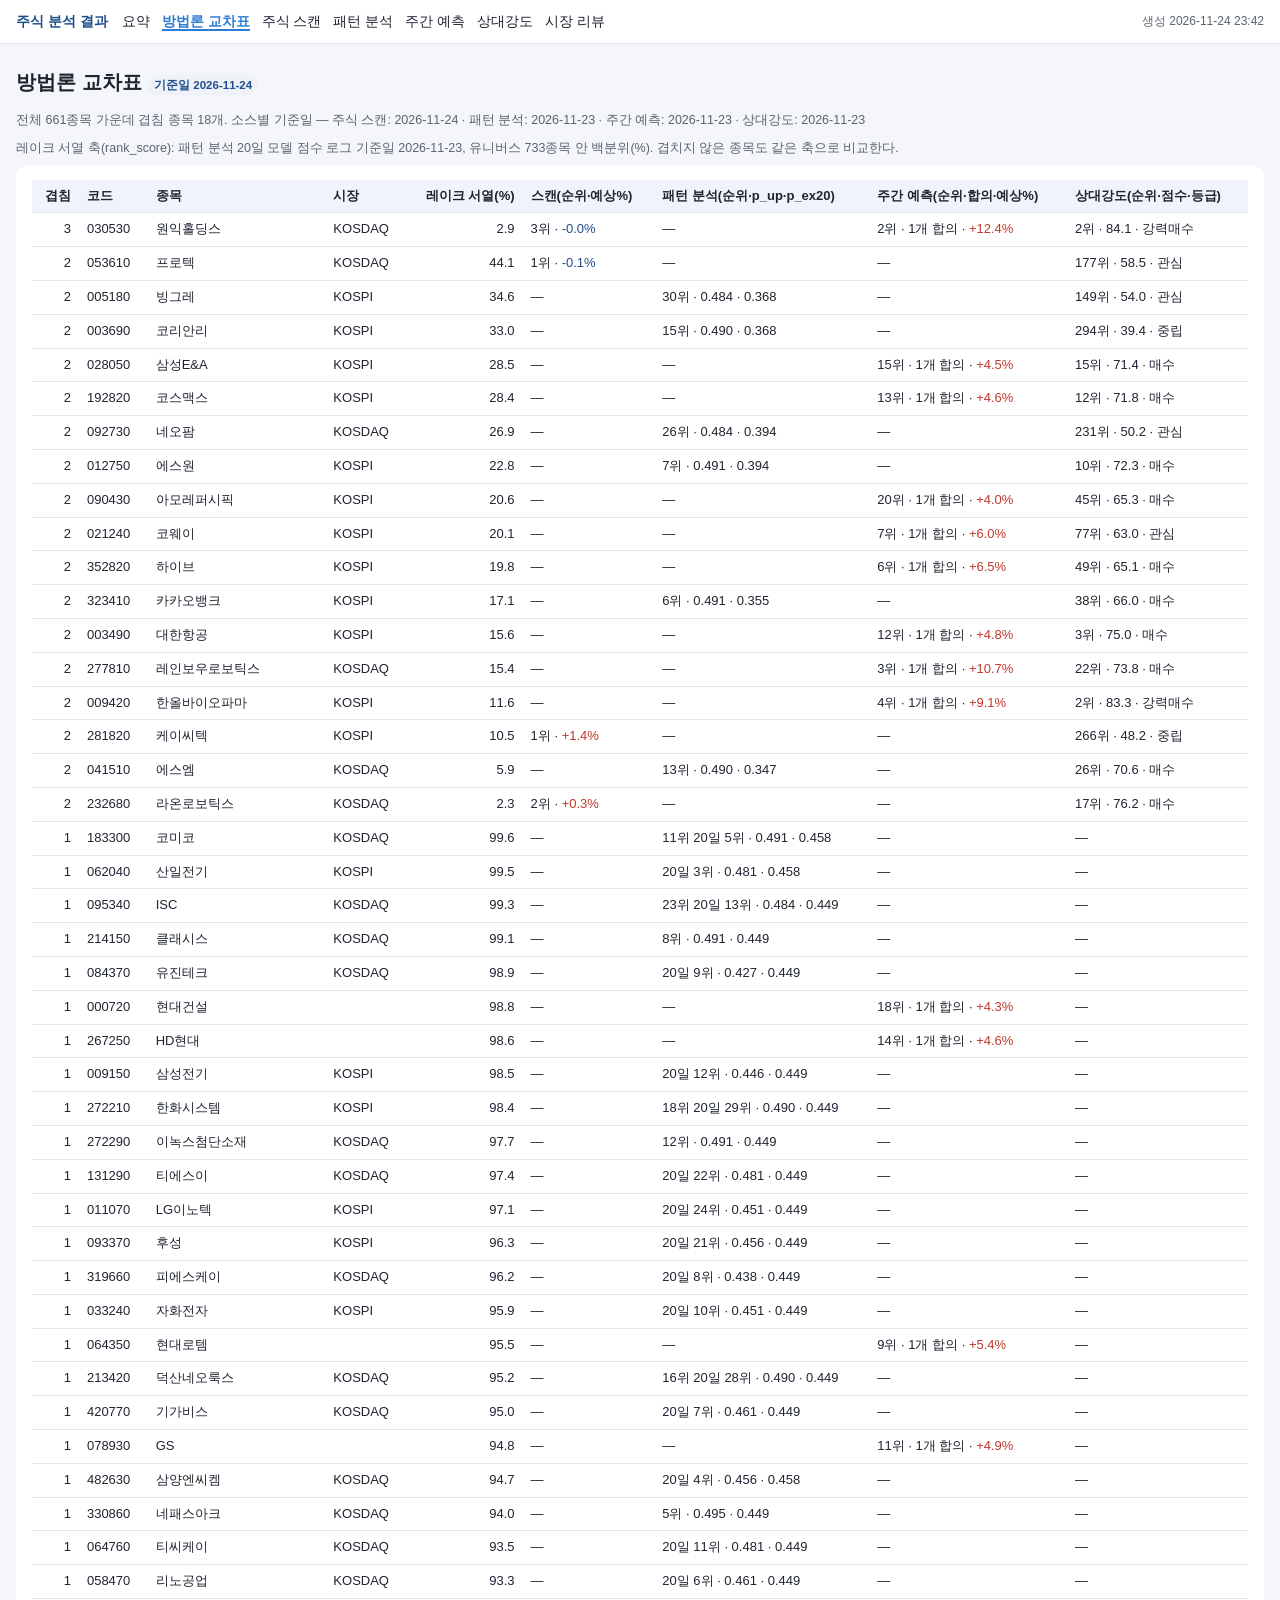
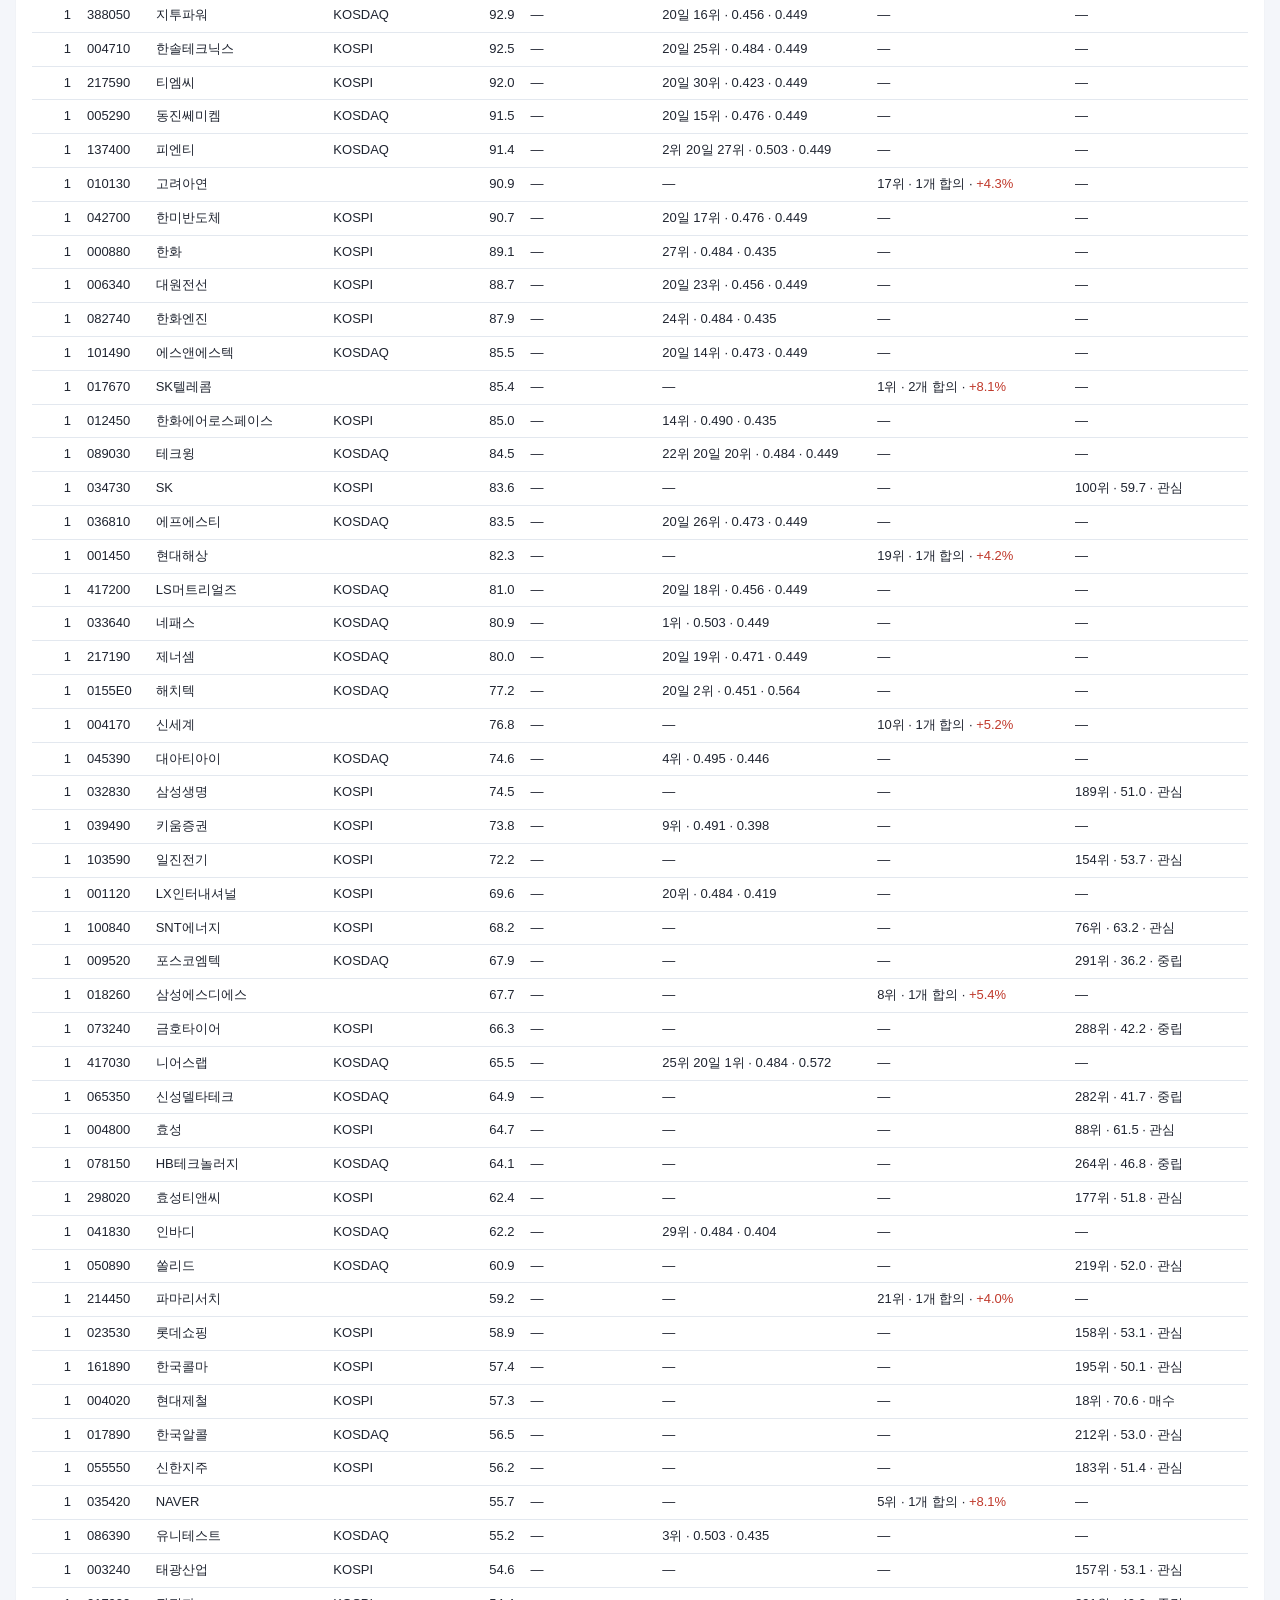
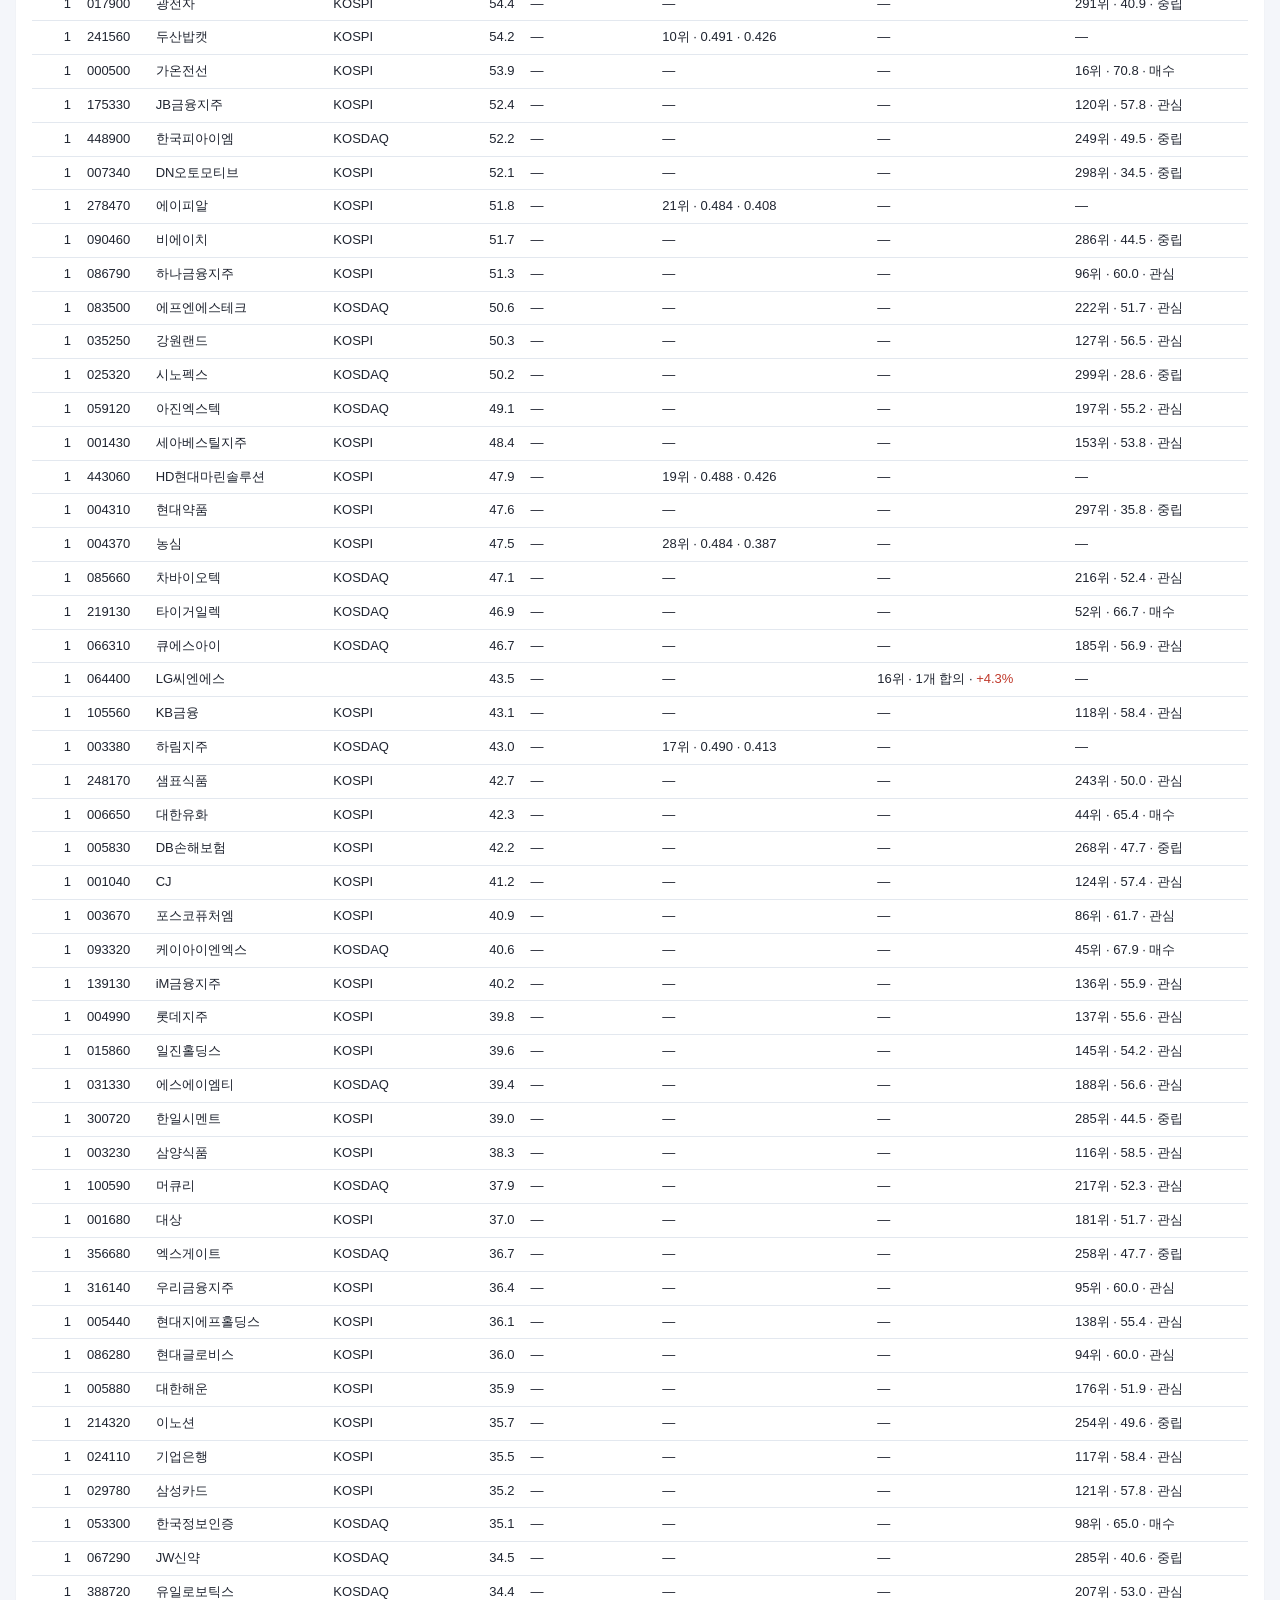
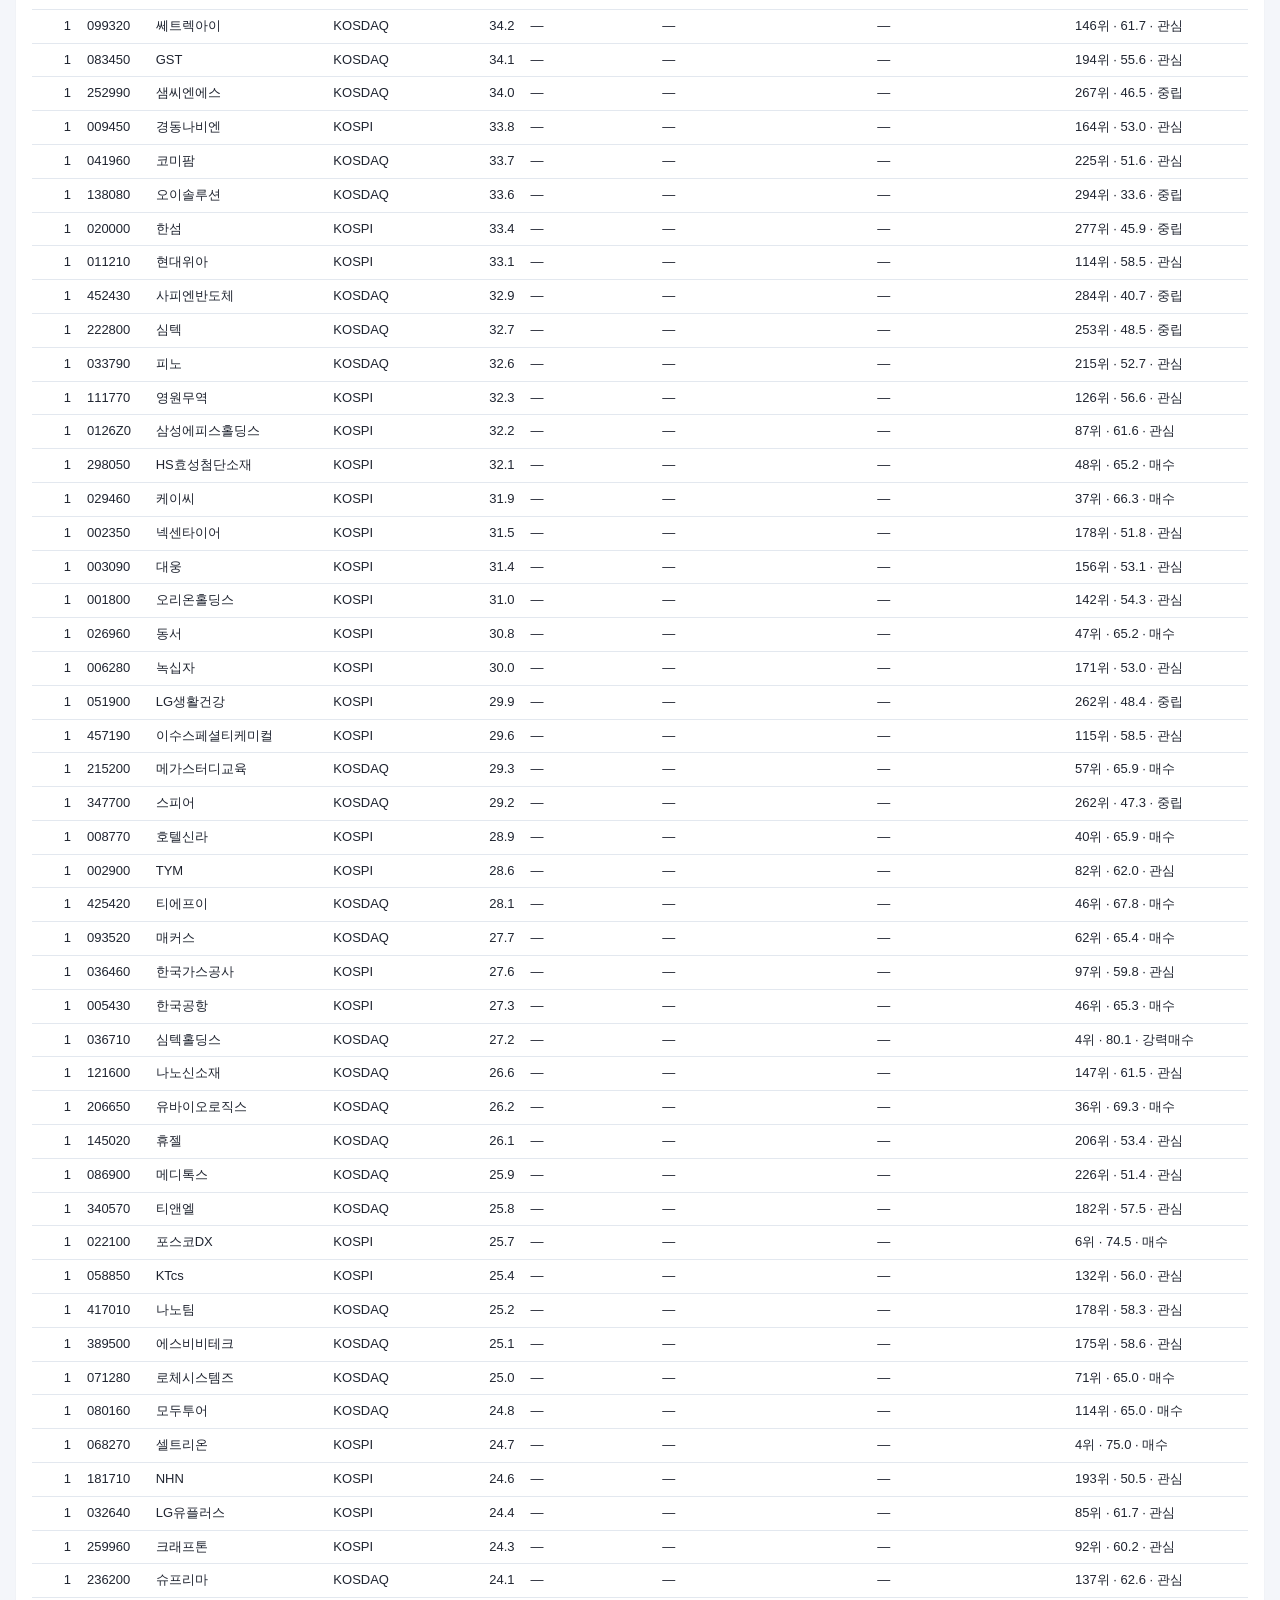
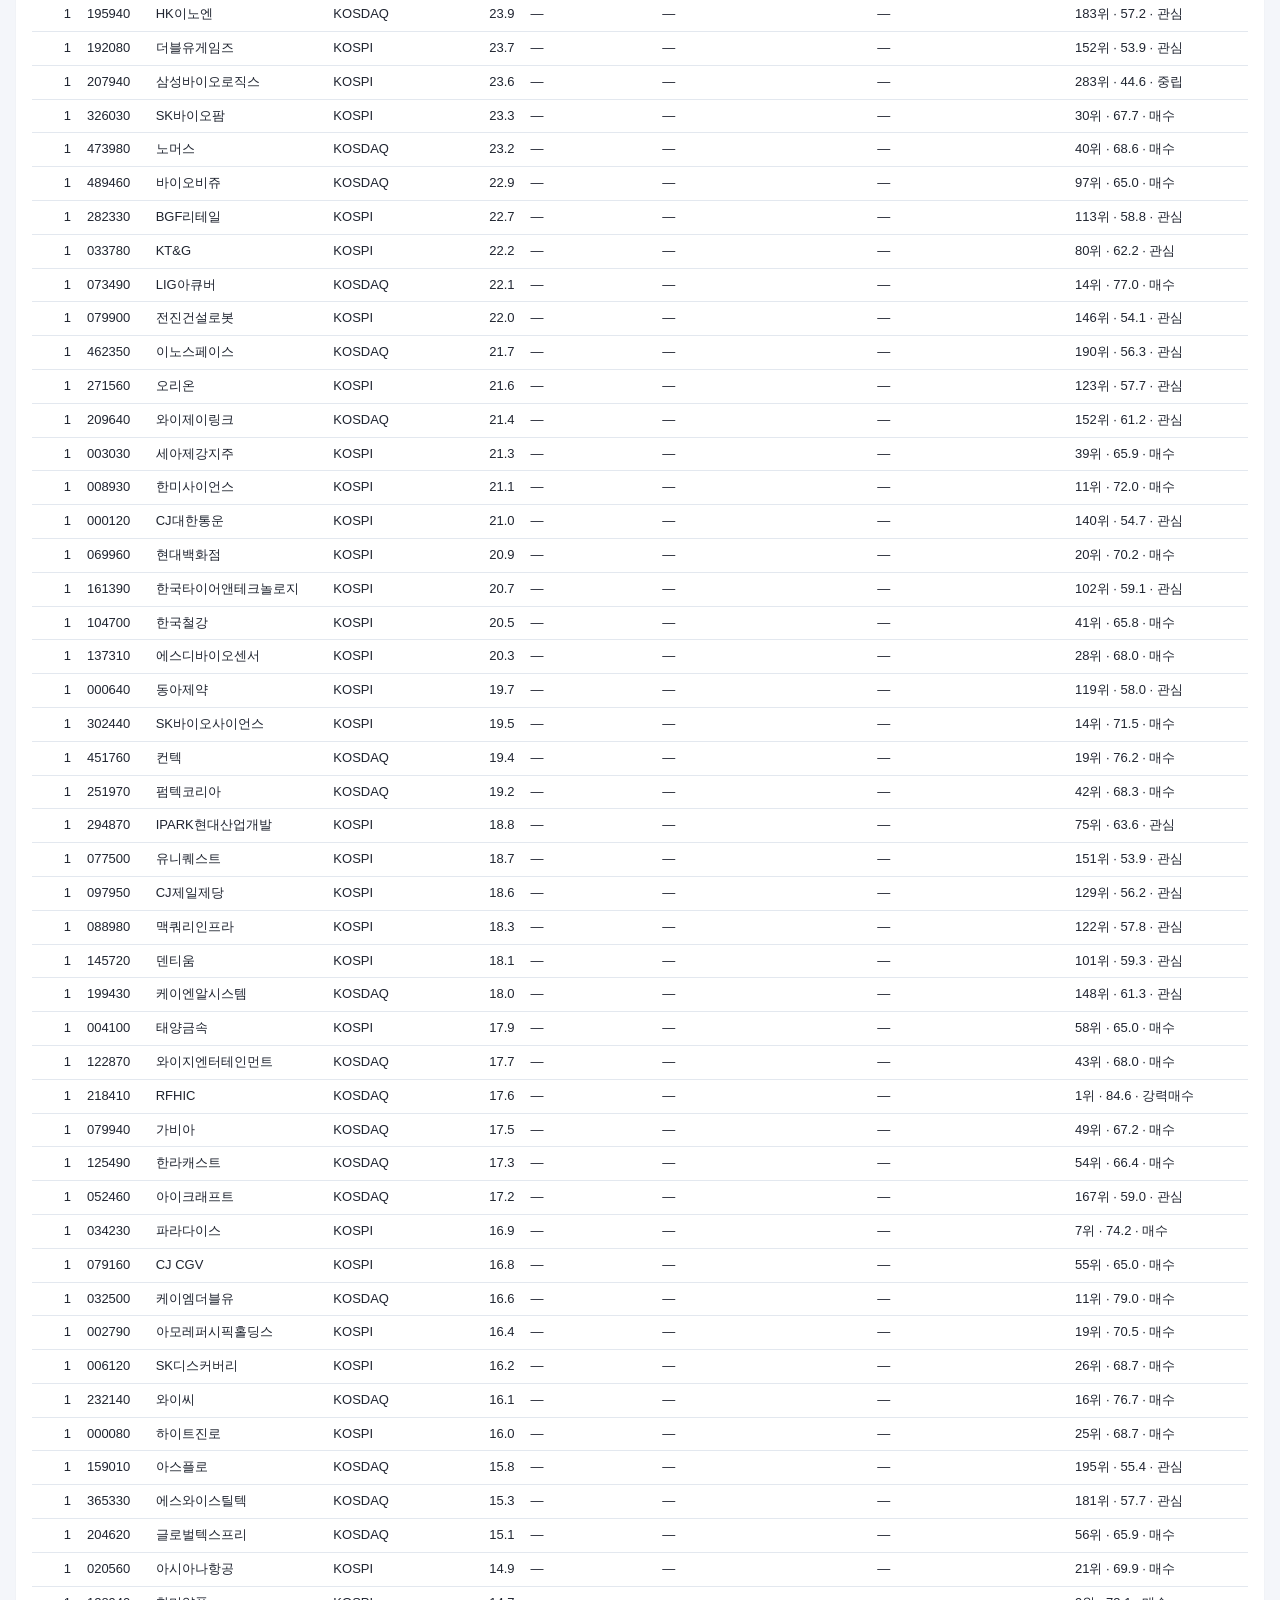
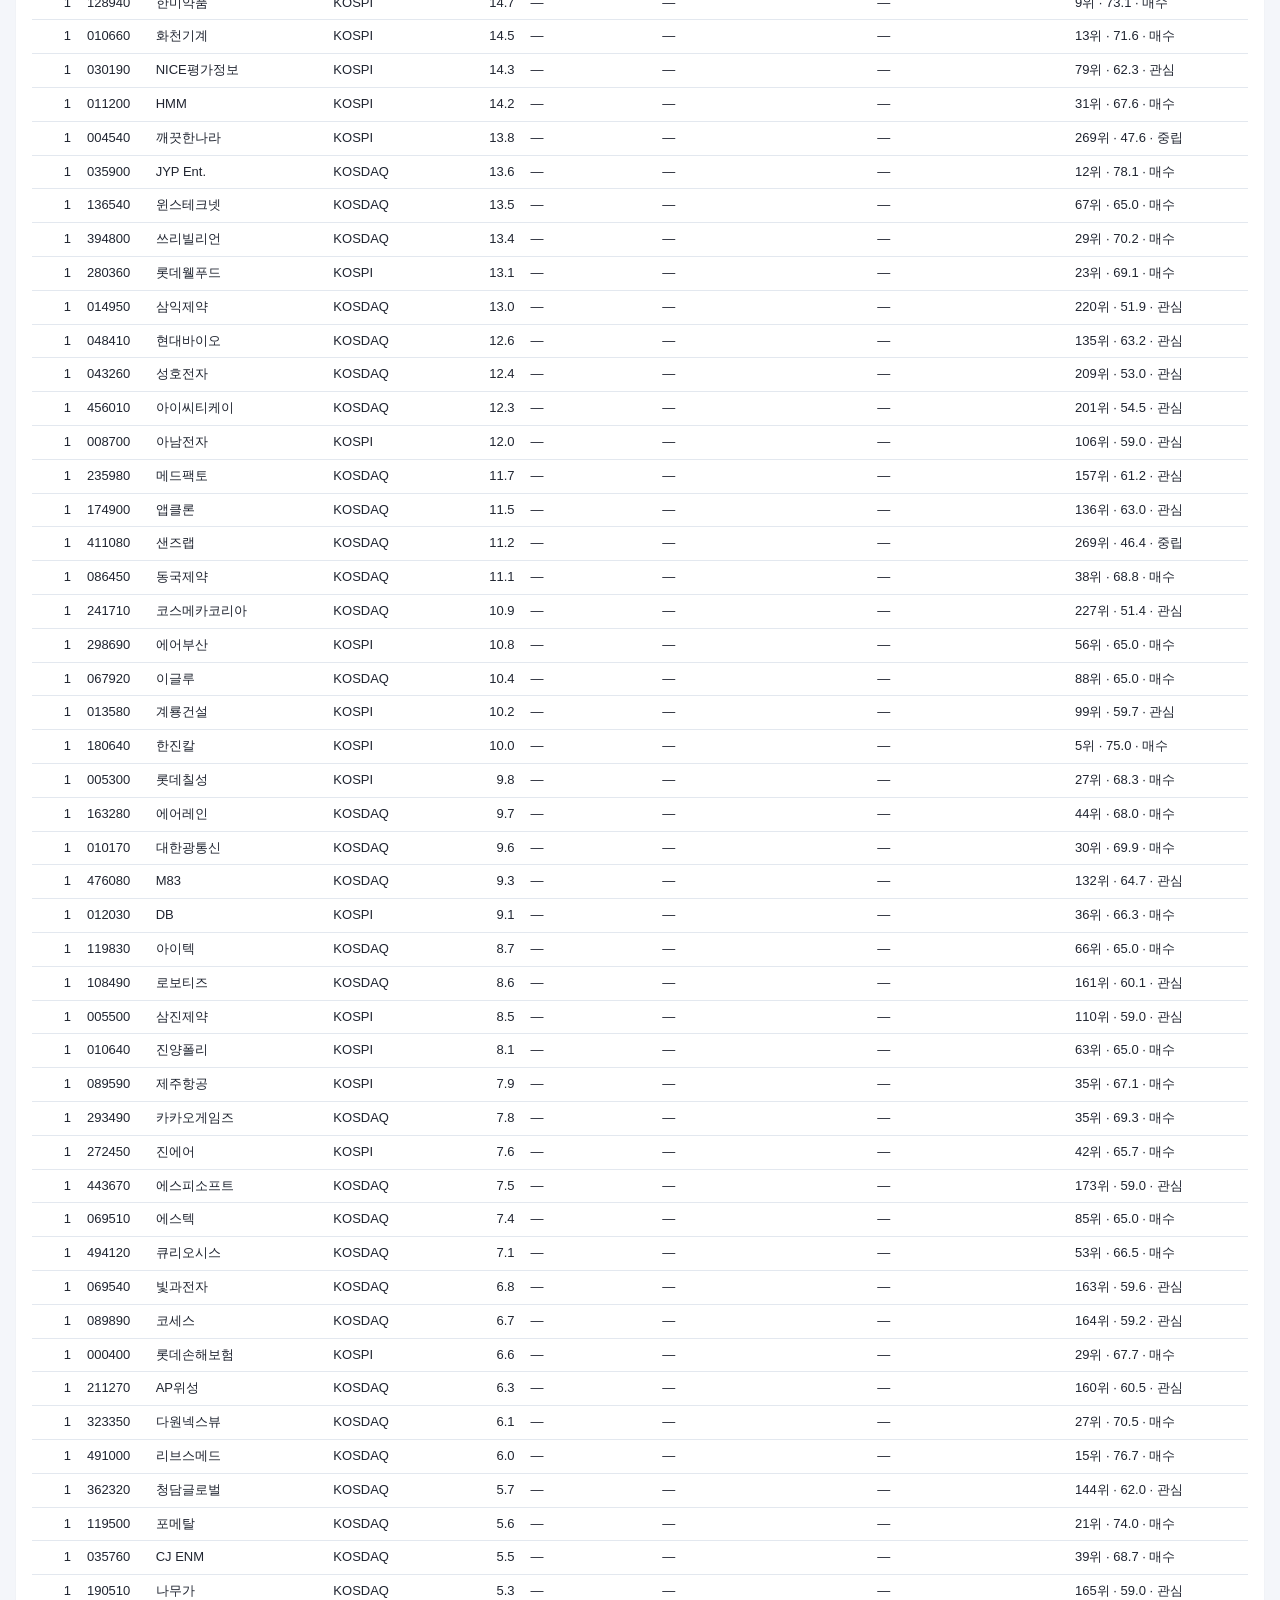
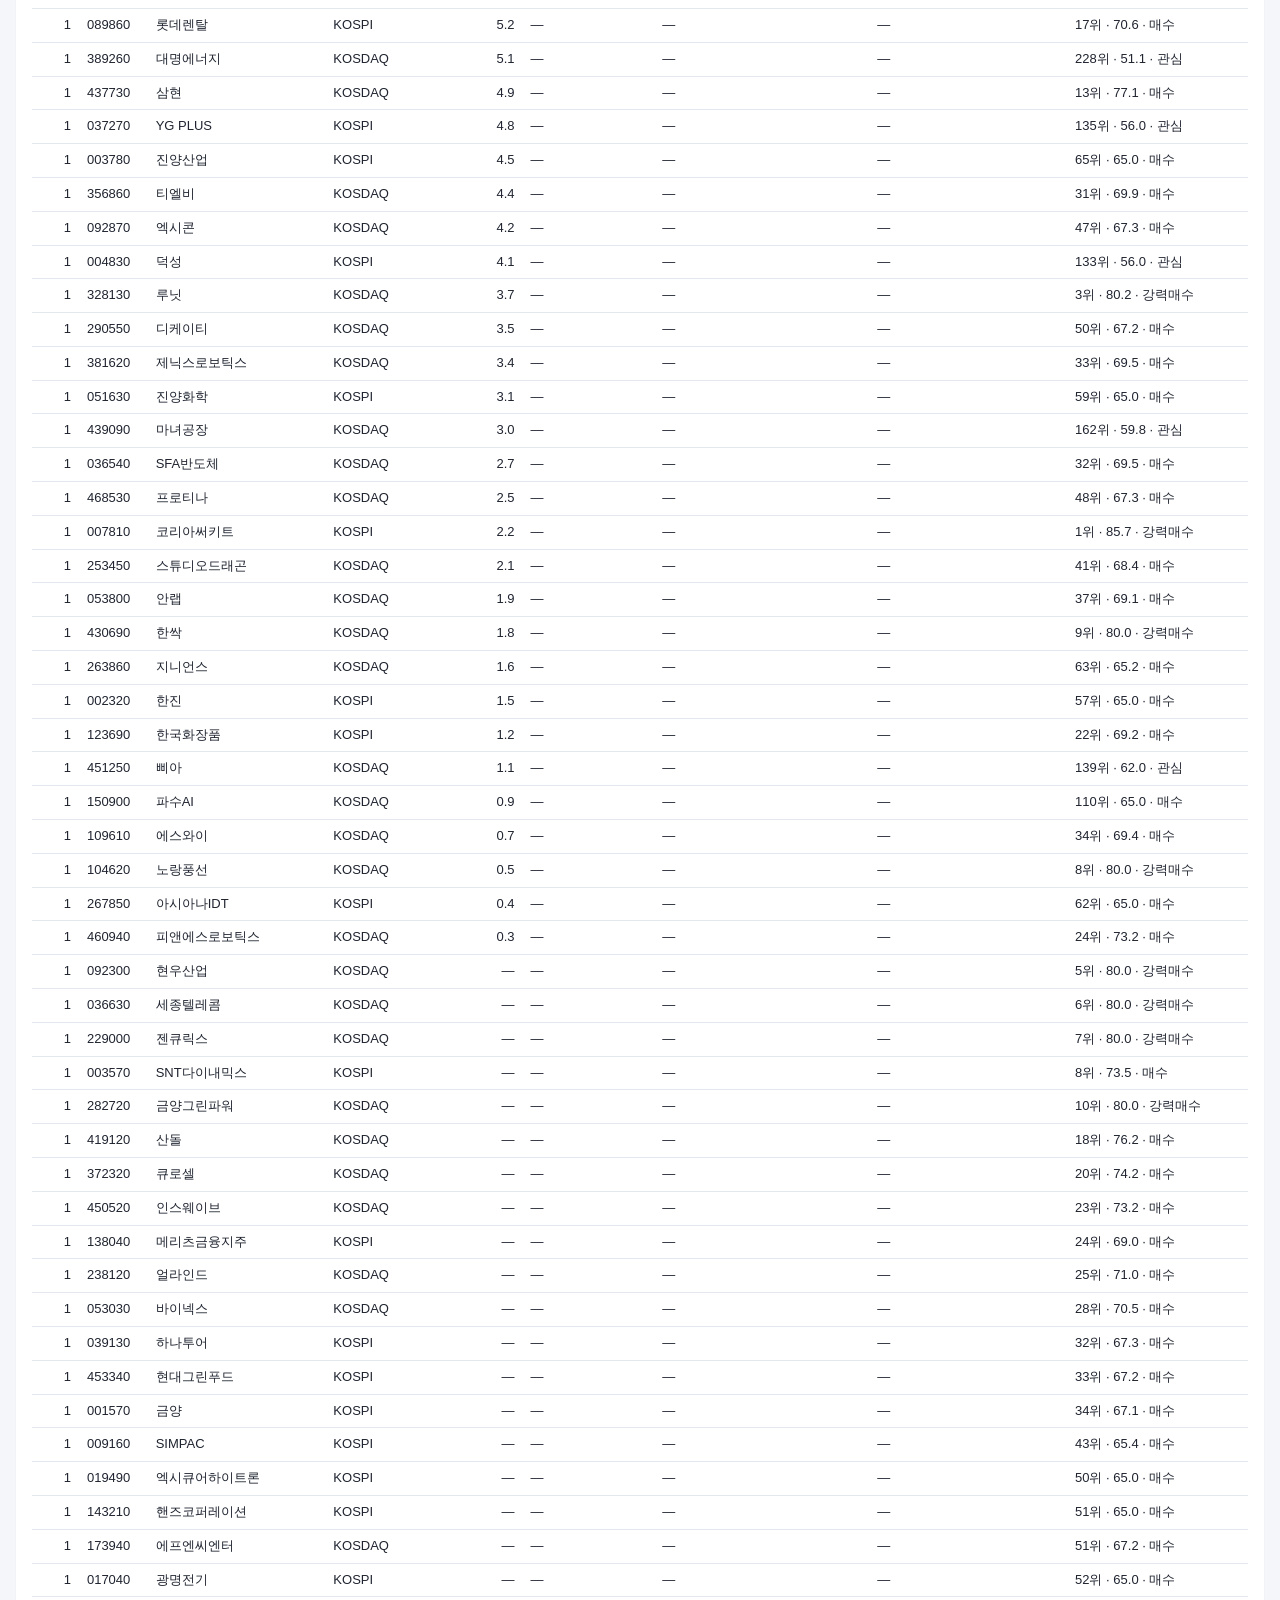
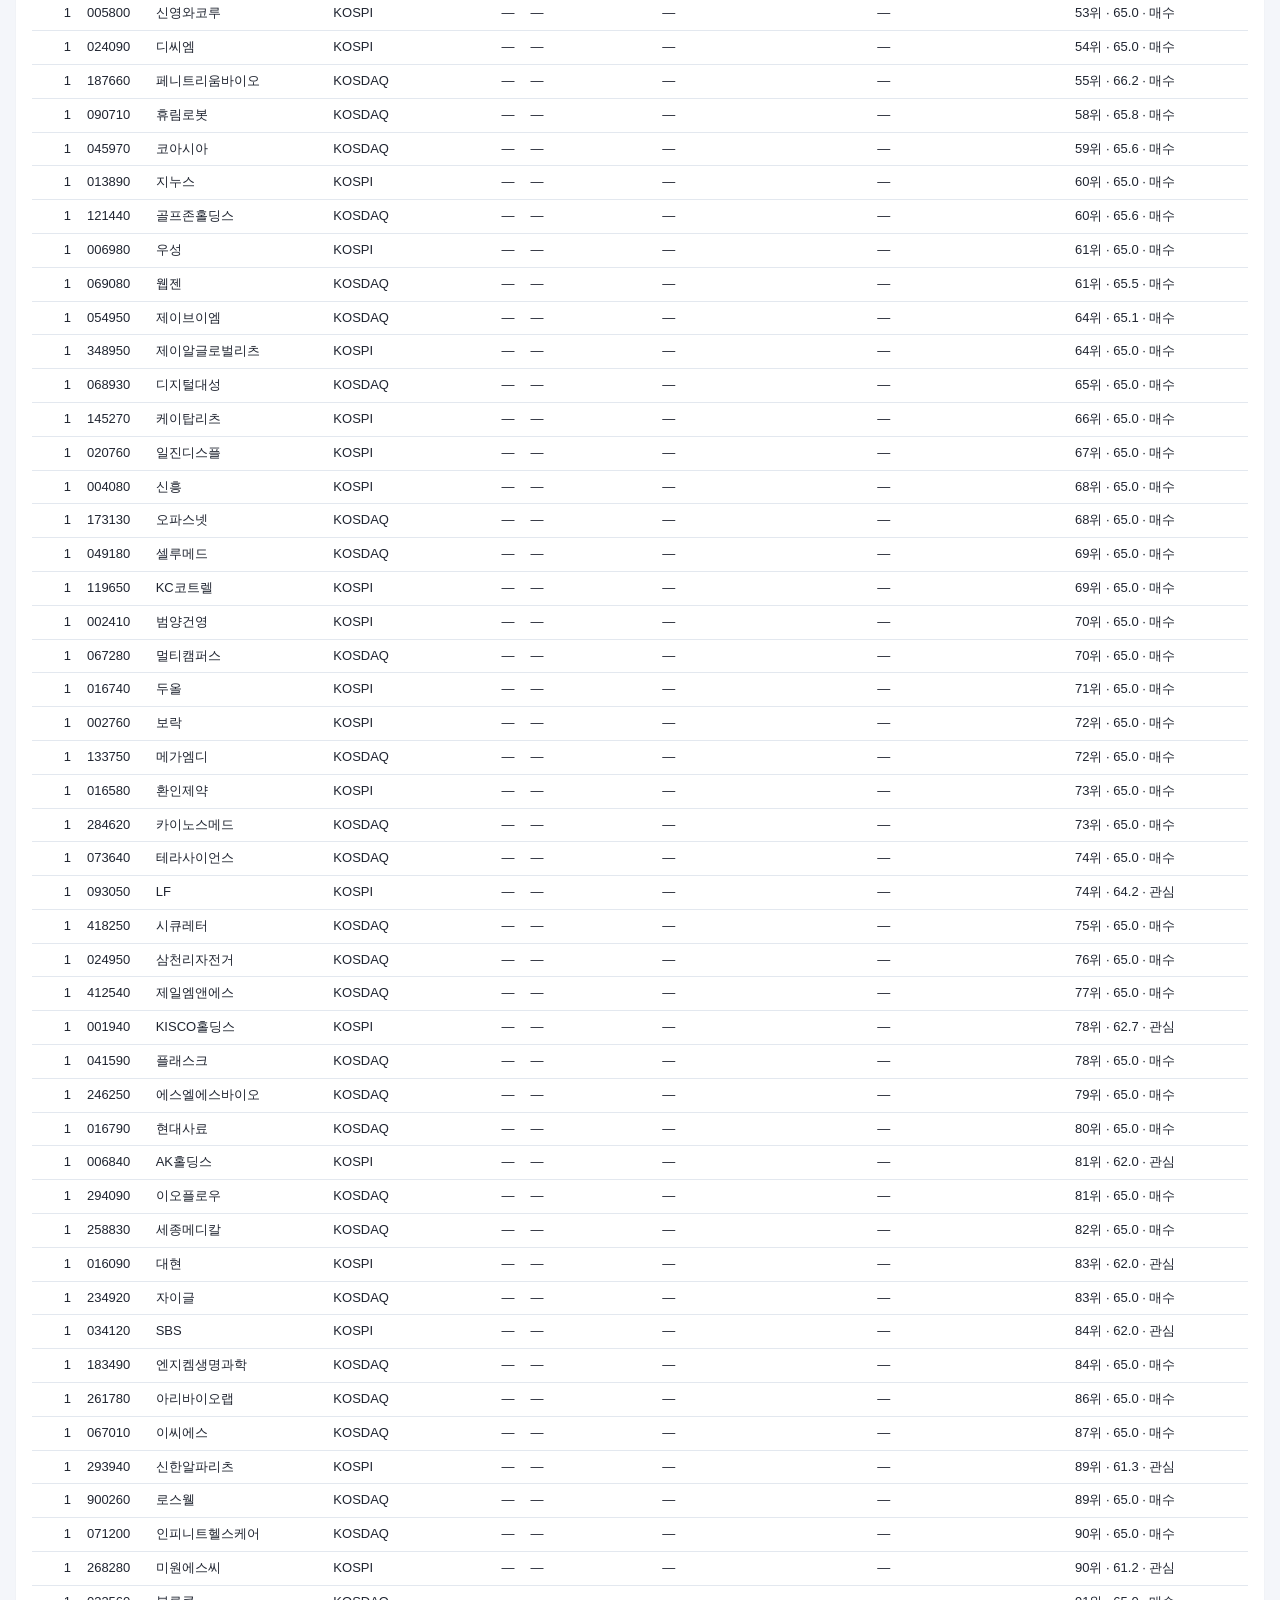
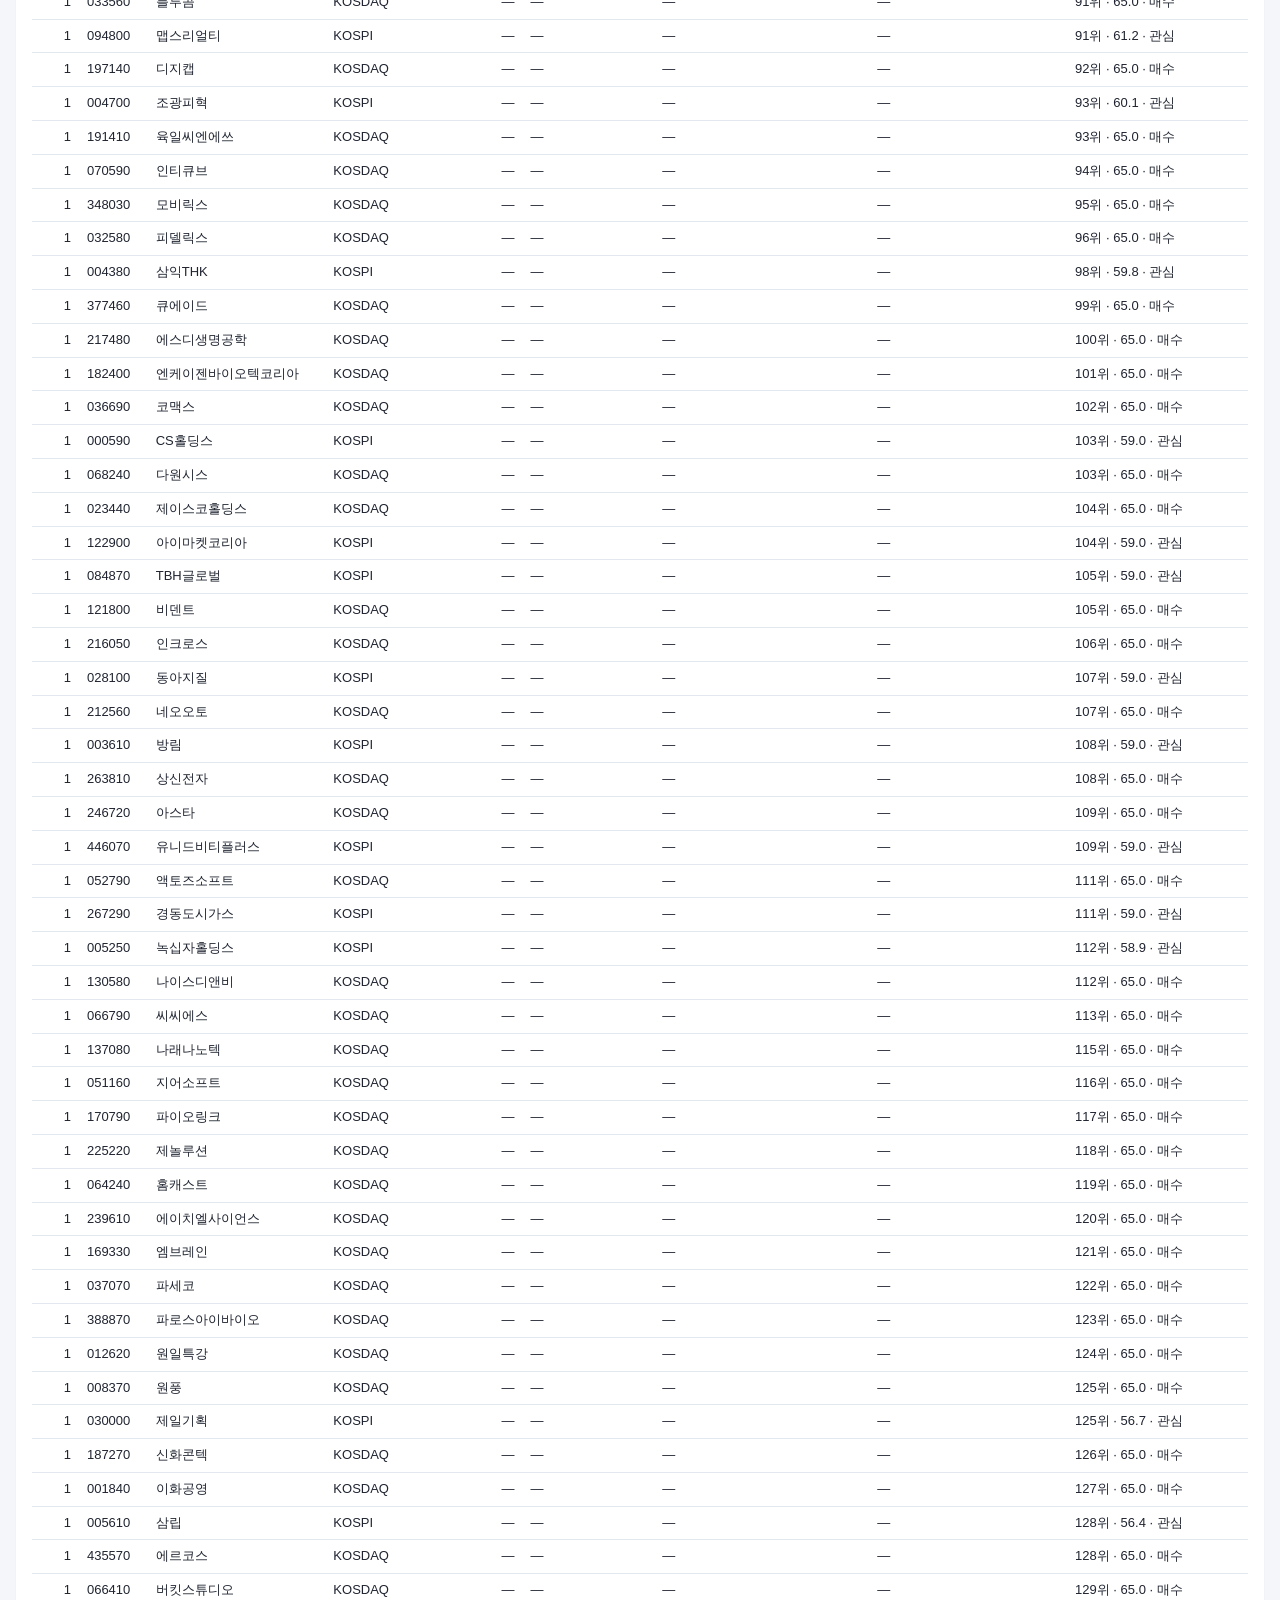
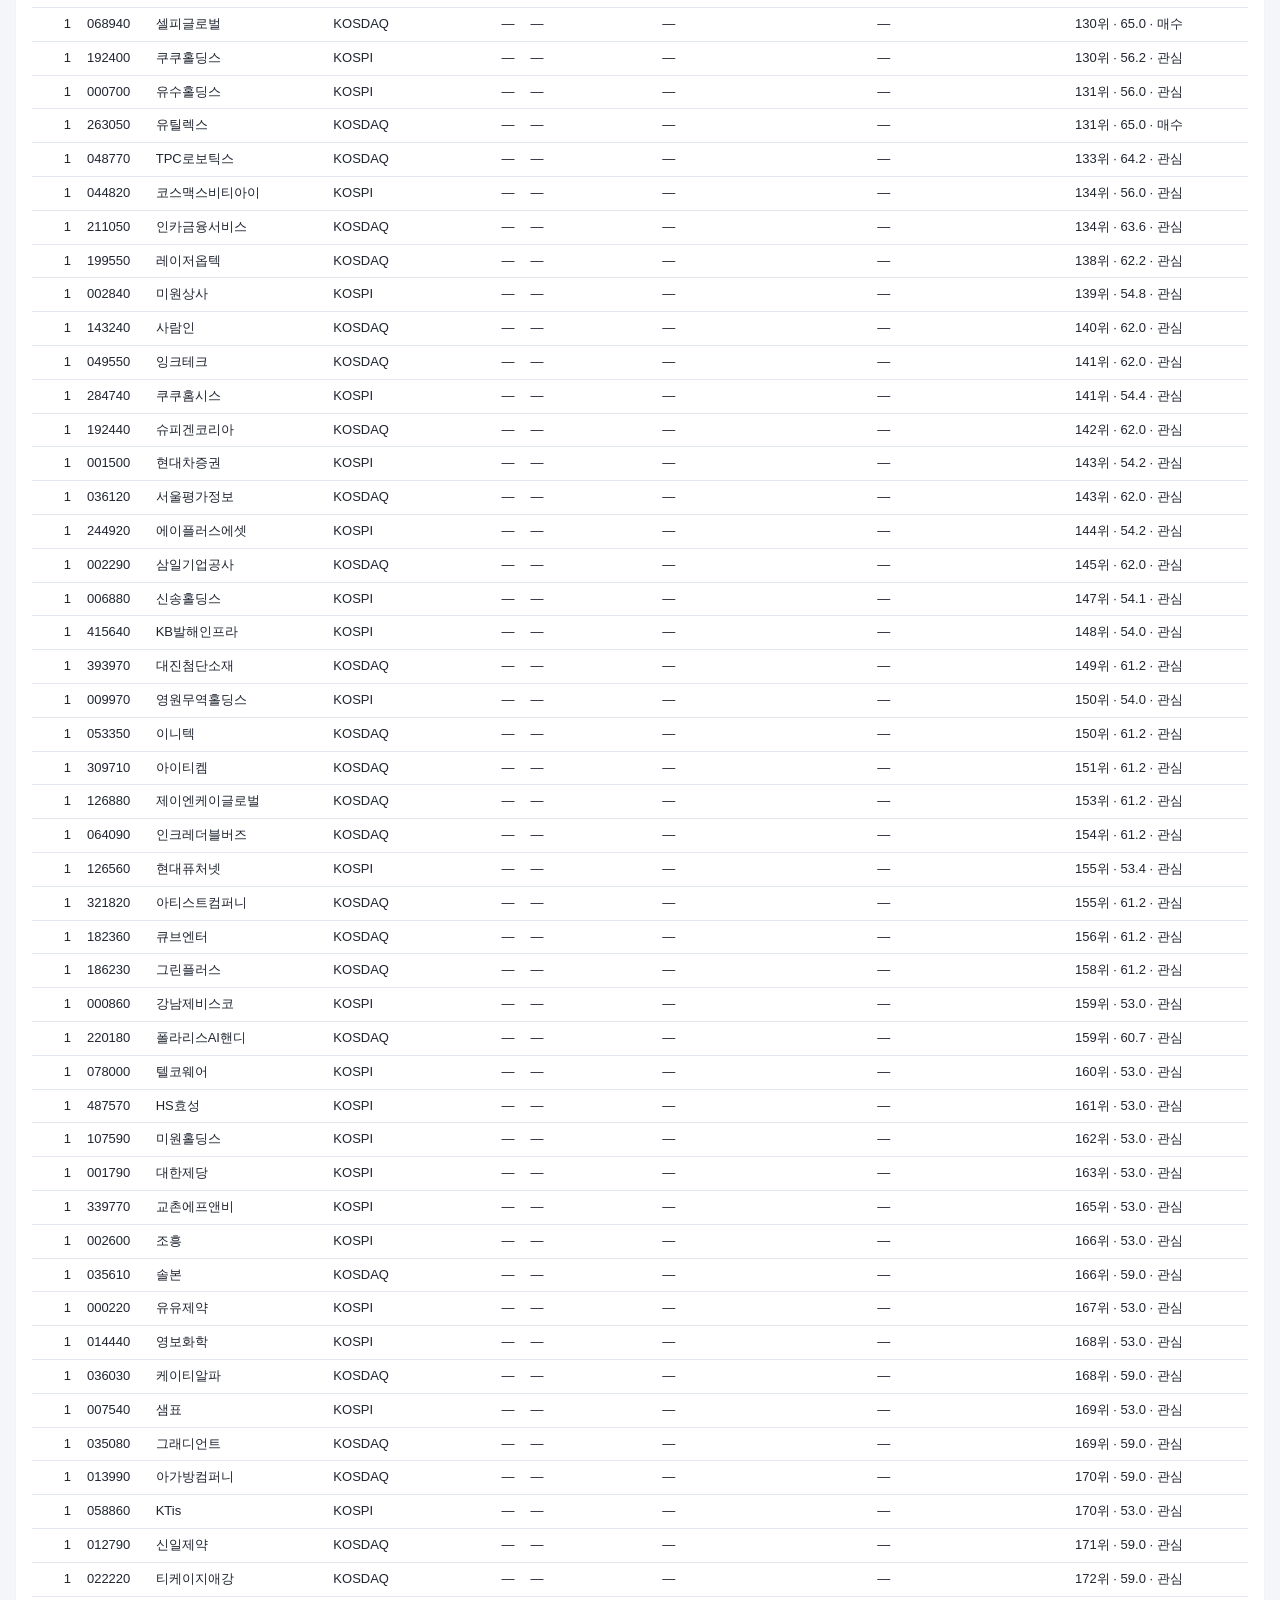
==== commit 72810325: "publish 2026-11-24 23:42" ====
--- a/cross.html
+++ b/cross.html
@@ -11,141 +11,141 @@
 <header class="topbar">
   <a class="brand" href="index.html">주식 분석 결과</a>
   <nav><a href="index.html" class="">요약</a><a href="cross.html" class="on">방법론 교차표</a><a href="scan.html" class="">주식 스캔</a><a href="pattern.html" class="">패턴 분석</a><a href="forecast.html" class="">주간 예측</a><a href="rs.html" class="">상대강도</a><a href="review.html" class="">시장 리뷰</a></nav>
-  <span class="built">생성 2026-11-24 23:38</span>
+  <span class="built">생성 2026-11-24 23:42</span>
 </header>
 <main>
 
 <h1>방법론 교차표 <span class="badge">기준일 2026-11-24</span></h1>
 
-<p class="hint">전체 662종목 가운데 겹침 종목 18개. 소스별 기준일 — 주식 스캔: 2026-11-24 · 패턴 분석: 2026-11-23 · 주간 예측: 2026-11-20 · 상대강도: 2026-11-20</p>
+<p class="hint">전체 661종목 가운데 겹침 종목 18개. 소스별 기준일 — 주식 스캔: 2026-11-24 · 패턴 분석: 2026-11-23 · 주간 예측: 2026-11-23 · 상대강도: 2026-11-23</p>
 <p class="hint">레이크 서열 축(rank_score): 패턴 분석 20일 모델 점수 로그 기준일 2026-11-23, 유니버스 733종목 안 백분위(%). 겹치지 않은 종목도 같은 축으로 비교한다.</p>
 <section class="card"><div class="table-wrap"><table><thead><tr><th class="num">겹침</th><th>코드</th><th>종목</th><th>시장</th><th class="num">레이크 서열(%)</th><th>스캔(순위·예상%)</th><th>패턴 분석(순위·p_up·p_ex20)</th><th>주간 예측(순위·합의·예상%)</th><th>상대강도(순위·점수·등급)</th></tr></thead><tbody>
 
-<tr><td class="num">2</td><td>086390</td><td>유니테스트</td><td>KOSDAQ</td>
-  <td class="num">55.2</td>
-  <td>—</td>
-  <td>3위 · 0.503 · 0.435</td>
-  <td>—</td>
-  <td>293위 · 34.5 · 중립</td></tr>
-
-<tr><td class="num">2</td><td>241560</td><td>두산밥캣</td><td>KOSPI</td>
-  <td class="num">54.2</td>
-  <td>—</td>
-  <td>10위 · 0.491 · 0.426</td>
-  <td>—</td>
-  <td>118위 · 62.1 · 관심</td></tr>
+<tr><td class="num">3</td><td>030530</td><td>원익홀딩스</td><td>KOSDAQ</td>
+  <td class="num">2.9</td>
+  <td>3위 · <span class="down">-0.0%</span></td>
+  <td>—</td>
+  <td>2위 · 1개 합의 · <span class="up">+12.4%</span></td>
+  <td>2위 · 84.1 · 강력매수</td></tr>
 
 <tr><td class="num">2</td><td>053610</td><td>프로텍</td><td>KOSDAQ</td>
   <td class="num">44.1</td>
   <td>1위 · <span class="down">-0.1%</span></td>
   <td>—</td>
   <td>—</td>
-  <td>183위 · 58.0 · 관심</td></tr>
+  <td>177위 · 58.5 · 관심</td></tr>
 
 <tr><td class="num">2</td><td>005180</td><td>빙그레</td><td>KOSPI</td>
   <td class="num">34.6</td>
   <td>—</td>
   <td>30위 · 0.484 · 0.368</td>
   <td>—</td>
-  <td>152위 · 58.9 · 관심</td></tr>
-
-<tr><td class="num">2</td><td>0126Z0</td><td>삼성에피스홀딩스</td><td>KOSPI</td>
-  <td class="num">32.2</td>
-  <td>—</td>
-  <td>—</td>
-  <td>6위 · 1개 합의 · <span class="up">+5.6%</span></td>
-  <td>5위 · 80.6 · 강력매수</td></tr>
+  <td>149위 · 54.0 · 관심</td></tr>
+
+<tr><td class="num">2</td><td>003690</td><td>코리안리</td><td>KOSPI</td>
+  <td class="num">33.0</td>
+  <td>—</td>
+  <td>15위 · 0.490 · 0.368</td>
+  <td>—</td>
+  <td>294위 · 39.4 · 중립</td></tr>
+
+<tr><td class="num">2</td><td>028050</td><td>삼성E&amp;A</td><td>KOSPI</td>
+  <td class="num">28.5</td>
+  <td>—</td>
+  <td>—</td>
+  <td>15위 · 1개 합의 · <span class="up">+4.5%</span></td>
+  <td>15위 · 71.4 · 매수</td></tr>
+
+<tr><td class="num">2</td><td>192820</td><td>코스맥스</td><td>KOSPI</td>
+  <td class="num">28.4</td>
+  <td>—</td>
+  <td>—</td>
+  <td>13위 · 1개 합의 · <span class="up">+4.6%</span></td>
+  <td>12위 · 71.8 · 매수</td></tr>
 
 <tr><td class="num">2</td><td>092730</td><td>네오팜</td><td>KOSDAQ</td>
   <td class="num">26.9</td>
   <td>—</td>
   <td>26위 · 0.484 · 0.394</td>
   <td>—</td>
-  <td>172위 · 59.1 · 관심</td></tr>
-
-<tr><td class="num">2</td><td>022100</td><td>포스코DX</td><td>KOSPI</td>
-  <td class="num">25.7</td>
-  <td>—</td>
-  <td>—</td>
-  <td>7위 · 1개 합의 · <span class="up">+4.4%</span></td>
-  <td>4위 · 80.7 · 강력매수</td></tr>
-
-<tr><td class="num">2</td><td>326030</td><td>SK바이오팜</td><td>KOSPI</td>
-  <td class="num">23.3</td>
-  <td>—</td>
-  <td>—</td>
-  <td>8위 · 1개 합의 · <span class="up">+4.4%</span></td>
-  <td>9위 · 77.1 · 매수</td></tr>
+  <td>231위 · 50.2 · 관심</td></tr>
 
 <tr><td class="num">2</td><td>012750</td><td>에스원</td><td>KOSPI</td>
   <td class="num">22.8</td>
   <td>—</td>
   <td>7위 · 0.491 · 0.394</td>
   <td>—</td>
-  <td>23위 · 72.4 · 매수</td></tr>
-
-<tr><td class="num">2</td><td>033780</td><td>KT&amp;G</td><td>KOSPI</td>
-  <td class="num">22.2</td>
-  <td>—</td>
-  <td>—</td>
-  <td>21위 · 1개 합의 · <span class="up">+2.1%</span></td>
-  <td>24위 · 72.1 · 매수</td></tr>
+  <td>10위 · 72.3 · 매수</td></tr>
+
+<tr><td class="num">2</td><td>090430</td><td>아모레퍼시픽</td><td>KOSPI</td>
+  <td class="num">20.6</td>
+  <td>—</td>
+  <td>—</td>
+  <td>20위 · 1개 합의 · <span class="up">+4.0%</span></td>
+  <td>45위 · 65.3 · 매수</td></tr>
+
+<tr><td class="num">2</td><td>021240</td><td>코웨이</td><td>KOSPI</td>
+  <td class="num">20.1</td>
+  <td>—</td>
+  <td>—</td>
+  <td>7위 · 1개 합의 · <span class="up">+6.0%</span></td>
+  <td>77위 · 63.0 · 관심</td></tr>
 
 <tr><td class="num">2</td><td>352820</td><td>하이브</td><td>KOSPI</td>
   <td class="num">19.8</td>
   <td>—</td>
   <td>—</td>
-  <td>4위 · 1개 합의 · <span class="up">+7.8%</span></td>
-  <td>32위 · 71.3 · 매수</td></tr>
+  <td>6위 · 1개 합의 · <span class="up">+6.5%</span></td>
+  <td>49위 · 65.1 · 매수</td></tr>
 
 <tr><td class="num">2</td><td>323410</td><td>카카오뱅크</td><td>KOSPI</td>
   <td class="num">17.1</td>
   <td>—</td>
   <td>6위 · 0.491 · 0.355</td>
   <td>—</td>
-  <td>26위 · 72.0 · 매수</td></tr>
+  <td>38위 · 66.0 · 매수</td></tr>
 
 <tr><td class="num">2</td><td>003490</td><td>대한항공</td><td>KOSPI</td>
   <td class="num">15.6</td>
   <td>—</td>
   <td>—</td>
-  <td>5위 · 1개 합의 · <span class="up">+5.8%</span></td>
-  <td>14위 · 75.0 · 매수</td></tr>
+  <td>12위 · 1개 합의 · <span class="up">+4.8%</span></td>
+  <td>3위 · 75.0 · 매수</td></tr>
 
 <tr><td class="num">2</td><td>277810</td><td>레인보우로보틱스</td><td>KOSDAQ</td>
   <td class="num">15.4</td>
   <td>—</td>
   <td>—</td>
-  <td>2위 · 1개 합의 · <span class="up">+10.8%</span></td>
-  <td>31위 · 72.1 · 매수</td></tr>
+  <td>3위 · 1개 합의 · <span class="up">+10.7%</span></td>
+  <td>22위 · 73.8 · 매수</td></tr>
 
 <tr><td class="num">2</td><td>009420</td><td>한올바이오파마</td><td>KOSPI</td>
   <td class="num">11.6</td>
   <td>—</td>
   <td>—</td>
-  <td>3위 · 1개 합의 · <span class="up">+9.5%</span></td>
-  <td>3위 · 83.4 · 강력매수</td></tr>
+  <td>4위 · 1개 합의 · <span class="up">+9.1%</span></td>
+  <td>2위 · 83.3 · 강력매수</td></tr>
+
+<tr><td class="num">2</td><td>281820</td><td>케이씨텍</td><td>KOSPI</td>
+  <td class="num">10.5</td>
+  <td>1위 · <span class="up">+1.4%</span></td>
+  <td>—</td>
+  <td>—</td>
+  <td>266위 · 48.2 · 중립</td></tr>
 
 <tr><td class="num">2</td><td>041510</td><td>에스엠</td><td>KOSDAQ</td>
   <td class="num">5.9</td>
   <td>—</td>
   <td>13위 · 0.490 · 0.347</td>
   <td>—</td>
-  <td>34위 · 70.7 · 매수</td></tr>
-
-<tr><td class="num">2</td><td>030530</td><td>원익홀딩스</td><td>KOSDAQ</td>
-  <td class="num">2.9</td>
-  <td>3위 · <span class="down">-0.0%</span></td>
-  <td>—</td>
-  <td>—</td>
-  <td>33위 · 70.9 · 매수</td></tr>
+  <td>26위 · 70.6 · 매수</td></tr>
 
 <tr><td class="num">2</td><td>232680</td><td>라온로보틱스</td><td>KOSDAQ</td>
   <td class="num">2.3</td>
   <td>2위 · <span class="up">+0.3%</span></td>
   <td>—</td>
   <td>—</td>
-  <td>3위 · 80.0 · 강력매수</td></tr>
+  <td>17위 · 76.2 · 매수</td></tr>
 
 <tr><td class="num">1</td><td>183300</td><td>코미코</td><td>KOSDAQ</td>
   <td class="num">99.6</td>
@@ -182,6 +182,20 @@
   <td>—</td>
   <td>—</td></tr>
 
+<tr><td class="num">1</td><td>000720</td><td>현대건설</td><td></td>
+  <td class="num">98.8</td>
+  <td>—</td>
+  <td>—</td>
+  <td>18위 · 1개 합의 · <span class="up">+4.3%</span></td>
+  <td>—</td></tr>
+
+<tr><td class="num">1</td><td>267250</td><td>HD현대</td><td></td>
+  <td class="num">98.6</td>
+  <td>—</td>
+  <td>—</td>
+  <td>14위 · 1개 합의 · <span class="up">+4.6%</span></td>
+  <td>—</td></tr>
+
 <tr><td class="num">1</td><td>009150</td><td>삼성전기</td><td>KOSPI</td>
   <td class="num">98.5</td>
   <td>—</td>
@@ -217,13 +231,6 @@
   <td>—</td>
   <td>—</td></tr>
 
-<tr><td class="num">1</td><td>001740</td><td>SK네트웍스</td><td>KOSPI</td>
-  <td class="num">96.9</td>
-  <td>—</td>
-  <td>—</td>
-  <td>—</td>
-  <td>301위 · 32.4 · 중립</td></tr>
-
 <tr><td class="num">1</td><td>093370</td><td>후성</td><td>KOSPI</td>
   <td class="num">96.3</td>
   <td>—</td>
@@ -249,7 +256,7 @@
   <td class="num">95.5</td>
   <td>—</td>
   <td>—</td>
-  <td>12위 · 1개 합의 · <span class="up">+2.9%</span></td>
+  <td>9위 · 1개 합의 · <span class="up">+5.4%</span></td>
   <td>—</td></tr>
 
 <tr><td class="num">1</td><td>213420</td><td>덕산네오룩스</td><td>KOSDAQ</td>
@@ -270,7 +277,7 @@
   <td class="num">94.8</td>
   <td>—</td>
   <td>—</td>
-  <td>17위 · 1개 합의 · <span class="up">+2.4%</span></td>
+  <td>11위 · 1개 합의 · <span class="up">+4.9%</span></td>
   <td>—</td></tr>
 
 <tr><td class="num">1</td><td>482630</td><td>삼양엔씨켐</td><td>KOSDAQ</td>
@@ -340,7 +347,7 @@
   <td class="num">90.9</td>
   <td>—</td>
   <td>—</td>
-  <td>18위 · 1개 합의 · <span class="up">+2.4%</span></td>
+  <td>17위 · 1개 합의 · <span class="up">+4.3%</span></td>
   <td>—</td></tr>
 
 <tr><td class="num">1</td><td>042700</td><td>한미반도체</td><td>KOSPI</td>
@@ -371,20 +378,6 @@
   <td>—</td>
   <td>—</td></tr>
 
-<tr><td class="num">1</td><td>012330</td><td>현대모비스</td><td></td>
-  <td class="num">87.6</td>
-  <td>—</td>
-  <td>—</td>
-  <td>16위 · 1개 합의 · <span class="up">+2.4%</span></td>
-  <td>—</td></tr>
-
-<tr><td class="num">1</td><td>001200</td><td>유진투자증권</td><td>KOSPI</td>
-  <td class="num">86.4</td>
-  <td>—</td>
-  <td>—</td>
-  <td>—</td>
-  <td>295위 · 40.6 · 중립</td></tr>
-
 <tr><td class="num">1</td><td>101490</td><td>에스앤에스텍</td><td>KOSDAQ</td>
   <td class="num">85.5</td>
   <td>—</td>
@@ -396,7 +389,7 @@
   <td class="num">85.4</td>
   <td>—</td>
   <td>—</td>
-  <td>1위 · 2개 합의 · <span class="up">+5.1%</span></td>
+  <td>1위 · 2개 합의 · <span class="up">+8.1%</span></td>
   <td>—</td></tr>
 
 <tr><td class="num">1</td><td>012450</td><td>한화에어로스페이스</td><td>KOSPI</td>
@@ -418,7 +411,7 @@
   <td>—</td>
   <td>—</td>
   <td>—</td>
-  <td>167위 · 56.3 · 관심</td></tr>
+  <td>100위 · 59.7 · 관심</td></tr>
 
 <tr><td class="num">1</td><td>036810</td><td>에프에스티</td><td>KOSDAQ</td>
   <td class="num">83.5</td>
@@ -431,7 +424,7 @@
   <td class="num">82.3</td>
   <td>—</td>
   <td>—</td>
-  <td>13위 · 1개 합의 · <span class="up">+2.7%</span></td>
+  <td>19위 · 1개 합의 · <span class="up">+4.2%</span></td>
   <td>—</td></tr>
 
 <tr><td class="num">1</td><td>417200</td><td>LS머트리얼즈</td><td>KOSDAQ</td>
@@ -455,20 +448,6 @@
   <td>—</td>
   <td>—</td></tr>
 
-<tr><td class="num">1</td><td>003470</td><td>유안타증권</td><td>KOSPI</td>
-  <td class="num">78.7</td>
-  <td>—</td>
-  <td>—</td>
-  <td>—</td>
-  <td>275위 · 46.5 · 중립</td></tr>
-
-<tr><td class="num">1</td><td>088350</td><td>한화생명</td><td></td>
-  <td class="num">77.9</td>
-  <td>—</td>
-  <td>—</td>
-  <td>14위 · 1개 합의 · <span class="up">+2.4%</span></td>
-  <td>—</td></tr>
-
 <tr><td class="num">1</td><td>0155E0</td><td>해치텍</td><td>KOSDAQ</td>
   <td class="num">77.2</td>
   <td>—</td>
@@ -476,12 +455,12 @@
   <td>—</td>
   <td>—</td></tr>
 
-<tr><td class="num">1</td><td>004170</td><td>신세계</td><td>KOSPI</td>
+<tr><td class="num">1</td><td>004170</td><td>신세계</td><td></td>
   <td class="num">76.8</td>
   <td>—</td>
   <td>—</td>
-  <td>—</td>
-  <td>177위 · 55.6 · 관심</td></tr>
+  <td>10위 · 1개 합의 · <span class="up">+5.2%</span></td>
+  <td>—</td></tr>
 
 <tr><td class="num">1</td><td>045390</td><td>대아티아이</td><td>KOSDAQ</td>
   <td class="num">74.6</td>
@@ -495,7 +474,7 @@
   <td>—</td>
   <td>—</td>
   <td>—</td>
-  <td>111위 · 63.5 · 관심</td></tr>
+  <td>189위 · 51.0 · 관심</td></tr>
 
 <tr><td class="num">1</td><td>039490</td><td>키움증권</td><td>KOSPI</td>
   <td class="num">73.8</td>
@@ -504,19 +483,12 @@
   <td>—</td>
   <td>—</td></tr>
 
-<tr><td class="num">1</td><td>000810</td><td>삼성화재</td><td></td>
-  <td class="num">72.9</td>
-  <td>—</td>
-  <td>—</td>
-  <td>11위 · 1개 합의 · <span class="up">+4.2%</span></td>
-  <td>—</td></tr>
-
-<tr><td class="num">1</td><td>000210</td><td>DL</td><td>KOSPI</td>
-  <td class="num">72.4</td>
-  <td>—</td>
-  <td>—</td>
-  <td>—</td>
-  <td>265위 · 49.0 · 중립</td></tr>
+<tr><td class="num">1</td><td>103590</td><td>일진전기</td><td>KOSPI</td>
+  <td class="num">72.2</td>
+  <td>—</td>
+  <td>—</td>
+  <td>—</td>
+  <td>154위 · 53.7 · 관심</td></tr>
 
 <tr><td class="num">1</td><td>001120</td><td>LX인터내셔널</td><td>KOSPI</td>
   <td class="num">69.6</td>
@@ -530,35 +502,28 @@
   <td>—</td>
   <td>—</td>
   <td>—</td>
-  <td>181위 · 55.4 · 관심</td></tr>
+  <td>76위 · 63.2 · 관심</td></tr>
 
 <tr><td class="num">1</td><td>009520</td><td>포스코엠텍</td><td>KOSDAQ</td>
   <td class="num">67.9</td>
   <td>—</td>
   <td>—</td>
   <td>—</td>
-  <td>292위 · 34.6 · 중립</td></tr>
-
-<tr><td class="num">1</td><td>018260</td><td>삼성에스디에스</td><td>KOSPI</td>
+  <td>291위 · 36.2 · 중립</td></tr>
+
+<tr><td class="num">1</td><td>018260</td><td>삼성에스디에스</td><td></td>
   <td class="num">67.7</td>
   <td>—</td>
   <td>—</td>
-  <td>—</td>
-  <td>134위 · 60.0 · 관심</td></tr>
-
-<tr><td class="num">1</td><td>377300</td><td>카카오페이</td><td>KOSPI</td>
-  <td class="num">67.5</td>
-  <td>—</td>
-  <td>—</td>
-  <td>—</td>
-  <td>133위 · 60.4 · 관심</td></tr>
-
-<tr><td class="num">1</td><td>000250</td><td>삼천당제약</td><td></td>
-  <td class="num">67.3</td>
-  <td>—</td>
-  <td>—</td>
-  <td>19위 · 1개 합의 · <span class="up">+2.2%</span></td>
-  <td>—</td></tr>
+  <td>8위 · 1개 합의 · <span class="up">+5.4%</span></td>
+  <td>—</td></tr>
+
+<tr><td class="num">1</td><td>073240</td><td>금호타이어</td><td>KOSPI</td>
+  <td class="num">66.3</td>
+  <td>—</td>
+  <td>—</td>
+  <td>—</td>
+  <td>288위 · 42.2 · 중립</td></tr>
 
 <tr><td class="num">1</td><td>417030</td><td>니어스랩</td><td>KOSDAQ</td>
   <td class="num">65.5</td>
@@ -572,49 +537,28 @@
   <td>—</td>
   <td>—</td>
   <td>—</td>
-  <td>203위 · 55.3 · 관심</td></tr>
+  <td>282위 · 41.7 · 중립</td></tr>
 
 <tr><td class="num">1</td><td>004800</td><td>효성</td><td>KOSPI</td>
   <td class="num">64.7</td>
   <td>—</td>
   <td>—</td>
   <td>—</td>
-  <td>163위 · 56.9 · 관심</td></tr>
+  <td>88위 · 61.5 · 관심</td></tr>
 
 <tr><td class="num">1</td><td>078150</td><td>HB테크놀러지</td><td>KOSDAQ</td>
   <td class="num">64.1</td>
   <td>—</td>
   <td>—</td>
   <td>—</td>
-  <td>260위 · 45.5 · 중립</td></tr>
-
-<tr><td class="num">1</td><td>047810</td><td>한국항공우주</td><td>KOSPI</td>
-  <td class="num">63.7</td>
-  <td>—</td>
-  <td>—</td>
-  <td>—</td>
-  <td>162위 · 57.0 · 관심</td></tr>
-
-<tr><td class="num">1</td><td>203650</td><td>드림시큐리티</td><td>KOSDAQ</td>
-  <td class="num">63.2</td>
-  <td>—</td>
-  <td>—</td>
-  <td>—</td>
-  <td>296위 · 32.5 · 중립</td></tr>
-
-<tr><td class="num">1</td><td>101170</td><td>우림피티에스</td><td>KOSDAQ</td>
-  <td class="num">62.6</td>
-  <td>—</td>
-  <td>—</td>
-  <td>—</td>
-  <td>216위 · 53.3 · 관심</td></tr>
+  <td>264위 · 46.8 · 중립</td></tr>
 
 <tr><td class="num">1</td><td>298020</td><td>효성티앤씨</td><td>KOSPI</td>
   <td class="num">62.4</td>
   <td>—</td>
   <td>—</td>
   <td>—</td>
-  <td>131위 · 60.6 · 관심</td></tr>
+  <td>177위 · 51.8 · 관심</td></tr>
 
 <tr><td class="num">1</td><td>041830</td><td>인바디</td><td>KOSDAQ</td>
   <td class="num">62.2</td>
@@ -628,13 +572,13 @@
   <td>—</td>
   <td>—</td>
   <td>—</td>
-  <td>225위 · 52.3 · 관심</td></tr>
+  <td>219위 · 52.0 · 관심</td></tr>
 
 <tr><td class="num">1</td><td>214450</td><td>파마리서치</td><td></td>
   <td class="num">59.2</td>
   <td>—</td>
   <td>—</td>
-  <td>9위 · 1개 합의 · <span class="up">+4.3%</span></td>
+  <td>21위 · 1개 합의 · <span class="up">+4.0%</span></td>
   <td>—</td></tr>
 
 <tr><td class="num">1</td><td>023530</td><td>롯데쇼핑</td><td>KOSPI</td>
@@ -642,77 +586,98 @@
   <td>—</td>
   <td>—</td>
   <td>—</td>
-  <td>161위 · 57.2 · 관심</td></tr>
+  <td>158위 · 53.1 · 관심</td></tr>
 
 <tr><td class="num">1</td><td>161890</td><td>한국콜마</td><td>KOSPI</td>
   <td class="num">57.4</td>
   <td>—</td>
   <td>—</td>
   <td>—</td>
-  <td>263위 · 49.9 · 중립</td></tr>
+  <td>195위 · 50.1 · 관심</td></tr>
 
 <tr><td class="num">1</td><td>004020</td><td>현대제철</td><td>KOSPI</td>
   <td class="num">57.3</td>
   <td>—</td>
   <td>—</td>
   <td>—</td>
-  <td>22위 · 72.8 · 매수</td></tr>
+  <td>18위 · 70.6 · 매수</td></tr>
 
 <tr><td class="num">1</td><td>017890</td><td>한국알콜</td><td>KOSDAQ</td>
   <td class="num">56.5</td>
   <td>—</td>
   <td>—</td>
   <td>—</td>
-  <td>178위 · 59.0 · 관심</td></tr>
+  <td>212위 · 53.0 · 관심</td></tr>
+
+<tr><td class="num">1</td><td>055550</td><td>신한지주</td><td>KOSPI</td>
+  <td class="num">56.2</td>
+  <td>—</td>
+  <td>—</td>
+  <td>—</td>
+  <td>183위 · 51.4 · 관심</td></tr>
 
 <tr><td class="num">1</td><td>035420</td><td>NAVER</td><td></td>
   <td class="num">55.7</td>
   <td>—</td>
   <td>—</td>
-  <td>10위 · 1개 합의 · <span class="up">+4.3%</span></td>
-  <td>—</td></tr>
-
-<tr><td class="num">1</td><td>005940</td><td>NH투자증권</td><td>KOSPI</td>
-  <td class="num">54.8</td>
-  <td>—</td>
-  <td>—</td>
-  <td>—</td>
-  <td>132위 · 60.5 · 관심</td></tr>
+  <td>5위 · 1개 합의 · <span class="up">+8.1%</span></td>
+  <td>—</td></tr>
+
+<tr><td class="num">1</td><td>086390</td><td>유니테스트</td><td>KOSDAQ</td>
+  <td class="num">55.2</td>
+  <td>—</td>
+  <td>3위 · 0.503 · 0.435</td>
+  <td>—</td>
+  <td>—</td></tr>
 
 <tr><td class="num">1</td><td>003240</td><td>태광산업</td><td>KOSPI</td>
   <td class="num">54.6</td>
   <td>—</td>
   <td>—</td>
   <td>—</td>
-  <td>193위 · 53.3 · 관심</td></tr>
-
-<tr><td class="num">1</td><td>003280</td><td>흥아해운</td><td>KOSPI</td>
-  <td class="num">54.0</td>
-  <td>—</td>
-  <td>—</td>
-  <td>—</td>
-  <td>300위 · 34.3 · 중립</td></tr>
+  <td>157위 · 53.1 · 관심</td></tr>
+
+<tr><td class="num">1</td><td>017900</td><td>광전자</td><td>KOSPI</td>
+  <td class="num">54.4</td>
+  <td>—</td>
+  <td>—</td>
+  <td>—</td>
+  <td>291위 · 40.9 · 중립</td></tr>
+
+<tr><td class="num">1</td><td>241560</td><td>두산밥캣</td><td>KOSPI</td>
+  <td class="num">54.2</td>
+  <td>—</td>
+  <td>10위 · 0.491 · 0.426</td>
+  <td>—</td>
+  <td>—</td></tr>
 
 <tr><td class="num">1</td><td>000500</td><td>가온전선</td><td>KOSPI</td>
   <td class="num">53.9</td>
   <td>—</td>
   <td>—</td>
   <td>—</td>
-  <td>183위 · 55.3 · 관심</td></tr>
+  <td>16위 · 70.8 · 매수</td></tr>
 
 <tr><td class="num">1</td><td>175330</td><td>JB금융지주</td><td>KOSPI</td>
   <td class="num">52.4</td>
   <td>—</td>
   <td>—</td>
   <td>—</td>
-  <td>158위 · 57.9 · 관심</td></tr>
+  <td>120위 · 57.8 · 관심</td></tr>
+
+<tr><td class="num">1</td><td>448900</td><td>한국피아이엠</td><td>KOSDAQ</td>
+  <td class="num">52.2</td>
+  <td>—</td>
+  <td>—</td>
+  <td>—</td>
+  <td>249위 · 49.5 · 중립</td></tr>
 
 <tr><td class="num">1</td><td>007340</td><td>DN오토모티브</td><td>KOSPI</td>
   <td class="num">52.1</td>
   <td>—</td>
   <td>—</td>
   <td>—</td>
-  <td>284위 · 44.8 · 중립</td></tr>
+  <td>298위 · 34.5 · 중립</td></tr>
 
 <tr><td class="num">1</td><td>278470</td><td>에이피알</td><td>KOSPI</td>
   <td class="num">51.8</td>
@@ -721,47 +686,54 @@
   <td>—</td>
   <td>—</td></tr>
 
+<tr><td class="num">1</td><td>090460</td><td>비에이치</td><td>KOSPI</td>
+  <td class="num">51.7</td>
+  <td>—</td>
+  <td>—</td>
+  <td>—</td>
+  <td>286위 · 44.5 · 중립</td></tr>
+
 <tr><td class="num">1</td><td>086790</td><td>하나금융지주</td><td>KOSPI</td>
   <td class="num">51.3</td>
   <td>—</td>
   <td>—</td>
   <td>—</td>
-  <td>136위 · 60.0 · 관심</td></tr>
+  <td>96위 · 60.0 · 관심</td></tr>
 
 <tr><td class="num">1</td><td>083500</td><td>에프엔에스테크</td><td>KOSDAQ</td>
   <td class="num">50.6</td>
   <td>—</td>
   <td>—</td>
   <td>—</td>
-  <td>133위 · 64.2 · 관심</td></tr>
+  <td>222위 · 51.7 · 관심</td></tr>
 
 <tr><td class="num">1</td><td>035250</td><td>강원랜드</td><td>KOSPI</td>
   <td class="num">50.3</td>
   <td>—</td>
   <td>—</td>
   <td>—</td>
-  <td>165위 · 56.6 · 관심</td></tr>
-
-<tr><td class="num">1</td><td>047050</td><td>포스코인터내셔널</td><td></td>
-  <td class="num">49.2</td>
-  <td>—</td>
-  <td>—</td>
-  <td>20위 · 1개 합의 · <span class="up">+2.2%</span></td>
-  <td>—</td></tr>
+  <td>127위 · 56.5 · 관심</td></tr>
+
+<tr><td class="num">1</td><td>025320</td><td>시노펙스</td><td>KOSDAQ</td>
+  <td class="num">50.2</td>
+  <td>—</td>
+  <td>—</td>
+  <td>—</td>
+  <td>299위 · 28.6 · 중립</td></tr>
 
 <tr><td class="num">1</td><td>059120</td><td>아진엑스텍</td><td>KOSDAQ</td>
   <td class="num">49.1</td>
   <td>—</td>
   <td>—</td>
   <td>—</td>
-  <td>197위 · 56.3 · 관심</td></tr>
-
-<tr><td class="num">1</td><td>009290</td><td>광동제약</td><td>KOSPI</td>
-  <td class="num">48.8</td>
-  <td>—</td>
-  <td>—</td>
-  <td>—</td>
-  <td>288위 · 43.0 · 중립</td></tr>
+  <td>197위 · 55.2 · 관심</td></tr>
+
+<tr><td class="num">1</td><td>001430</td><td>세아베스틸지주</td><td>KOSPI</td>
+  <td class="num">48.4</td>
+  <td>—</td>
+  <td>—</td>
+  <td>—</td>
+  <td>153위 · 53.8 · 관심</td></tr>
 
 <tr><td class="num">1</td><td>443060</td><td>HD현대마린솔루션</td><td>KOSPI</td>
   <td class="num">47.9</td>
@@ -770,6 +742,13 @@
   <td>—</td>
   <td>—</td></tr>
 
+<tr><td class="num">1</td><td>004310</td><td>현대약품</td><td>KOSPI</td>
+  <td class="num">47.6</td>
+  <td>—</td>
+  <td>—</td>
+  <td>—</td>
+  <td>297위 · 35.8 · 중립</td></tr>
+
 <tr><td class="num">1</td><td>004370</td><td>농심</td><td>KOSPI</td>
   <td class="num">47.5</td>
   <td>—</td>
@@ -782,56 +761,35 @@
   <td>—</td>
   <td>—</td>
   <td>—</td>
-  <td>210위 · 54.6 · 관심</td></tr>
+  <td>216위 · 52.4 · 관심</td></tr>
 
 <tr><td class="num">1</td><td>219130</td><td>타이거일렉</td><td>KOSDAQ</td>
   <td class="num">46.9</td>
   <td>—</td>
   <td>—</td>
   <td>—</td>
-  <td>57위 · 66.8 · 매수</td></tr>
+  <td>52위 · 66.7 · 매수</td></tr>
 
 <tr><td class="num">1</td><td>066310</td><td>큐에스아이</td><td>KOSDAQ</td>
   <td class="num">46.7</td>
   <td>—</td>
   <td>—</td>
   <td>—</td>
-  <td>134위 · 64.2 · 관심</td></tr>
-
-<tr><td class="num">1</td><td>007070</td><td>GS리테일</td><td>KOSPI</td>
-  <td class="num">46.5</td>
-  <td>—</td>
-  <td>—</td>
-  <td>—</td>
-  <td>185위 · 54.9 · 관심</td></tr>
-
-<tr><td class="num">1</td><td>035720</td><td>카카오</td><td>KOSPI</td>
-  <td class="num">45.7</td>
-  <td>—</td>
-  <td>—</td>
-  <td>—</td>
-  <td>104위 · 64.9 · 관심</td></tr>
-
-<tr><td class="num">1</td><td>178320</td><td>서진시스템</td><td>KOSDAQ</td>
-  <td class="num">43.7</td>
-  <td>—</td>
-  <td>—</td>
-  <td>—</td>
-  <td>259위 · 45.6 · 중립</td></tr>
-
-<tr><td class="num">1</td><td>064400</td><td>LG씨엔에스</td><td>KOSPI</td>
+  <td>185위 · 56.9 · 관심</td></tr>
+
+<tr><td class="num">1</td><td>064400</td><td>LG씨엔에스</td><td></td>
   <td class="num">43.5</td>
   <td>—</td>
   <td>—</td>
-  <td>—</td>
-  <td>123위 · 62.0 · 관심</td></tr>
+  <td>16위 · 1개 합의 · <span class="up">+4.3%</span></td>
+  <td>—</td></tr>
 
 <tr><td class="num">1</td><td>105560</td><td>KB금융</td><td>KOSPI</td>
   <td class="num">43.1</td>
   <td>—</td>
   <td>—</td>
   <td>—</td>
-  <td>139위 · 60.0 · 관심</td></tr>
+  <td>118위 · 58.4 · 관심</td></tr>
 
 <tr><td class="num">1</td><td>003380</td><td>하림지주</td><td>KOSDAQ</td>
   <td class="num">43.0</td>
@@ -845,609 +803,658 @@
   <td>—</td>
   <td>—</td>
   <td>—</td>
-  <td>242위 · 50.0 · 관심</td></tr>
+  <td>243위 · 50.0 · 관심</td></tr>
 
 <tr><td class="num">1</td><td>006650</td><td>대한유화</td><td>KOSPI</td>
   <td class="num">42.3</td>
   <td>—</td>
   <td>—</td>
   <td>—</td>
-  <td>127위 · 61.7 · 관심</td></tr>
+  <td>44위 · 65.4 · 매수</td></tr>
 
 <tr><td class="num">1</td><td>005830</td><td>DB손해보험</td><td>KOSPI</td>
   <td class="num">42.2</td>
   <td>—</td>
   <td>—</td>
   <td>—</td>
-  <td>208위 · 51.6 · 관심</td></tr>
+  <td>268위 · 47.7 · 중립</td></tr>
 
 <tr><td class="num">1</td><td>001040</td><td>CJ</td><td>KOSPI</td>
   <td class="num">41.2</td>
   <td>—</td>
   <td>—</td>
   <td>—</td>
-  <td>106위 · 64.6 · 관심</td></tr>
+  <td>124위 · 57.4 · 관심</td></tr>
+
+<tr><td class="num">1</td><td>003670</td><td>포스코퓨처엠</td><td>KOSPI</td>
+  <td class="num">40.9</td>
+  <td>—</td>
+  <td>—</td>
+  <td>—</td>
+  <td>86위 · 61.7 · 관심</td></tr>
 
 <tr><td class="num">1</td><td>093320</td><td>케이아이엔엑스</td><td>KOSDAQ</td>
   <td class="num">40.6</td>
   <td>—</td>
   <td>—</td>
   <td>—</td>
-  <td>48위 · 68.0 · 매수</td></tr>
+  <td>45위 · 67.9 · 매수</td></tr>
 
 <tr><td class="num">1</td><td>139130</td><td>iM금융지주</td><td>KOSPI</td>
   <td class="num">40.2</td>
   <td>—</td>
   <td>—</td>
   <td>—</td>
-  <td>184위 · 55.0 · 관심</td></tr>
+  <td>136위 · 55.9 · 관심</td></tr>
 
 <tr><td class="num">1</td><td>004990</td><td>롯데지주</td><td>KOSPI</td>
   <td class="num">39.8</td>
   <td>—</td>
   <td>—</td>
   <td>—</td>
-  <td>176위 · 55.7 · 관심</td></tr>
+  <td>137위 · 55.6 · 관심</td></tr>
 
 <tr><td class="num">1</td><td>015860</td><td>일진홀딩스</td><td>KOSPI</td>
   <td class="num">39.6</td>
   <td>—</td>
   <td>—</td>
   <td>—</td>
-  <td>154위 · 58.6 · 관심</td></tr>
+  <td>145위 · 54.2 · 관심</td></tr>
 
 <tr><td class="num">1</td><td>031330</td><td>에스에이엠티</td><td>KOSDAQ</td>
   <td class="num">39.4</td>
   <td>—</td>
   <td>—</td>
   <td>—</td>
-  <td>180위 · 58.8 · 관심</td></tr>
+  <td>188위 · 56.6 · 관심</td></tr>
 
 <tr><td class="num">1</td><td>300720</td><td>한일시멘트</td><td>KOSPI</td>
   <td class="num">39.0</td>
   <td>—</td>
   <td>—</td>
   <td>—</td>
-  <td>266위 · 49.0 · 중립</td></tr>
-
-<tr><td class="num">1</td><td>100790</td><td>미래에셋벤처투자</td><td>KOSDAQ</td>
-  <td class="num">38.5</td>
-  <td>—</td>
-  <td>—</td>
-  <td>—</td>
-  <td>179위 · 59.0 · 관심</td></tr>
+  <td>285위 · 44.5 · 중립</td></tr>
 
 <tr><td class="num">1</td><td>003230</td><td>삼양식품</td><td>KOSPI</td>
   <td class="num">38.3</td>
   <td>—</td>
   <td>—</td>
   <td>—</td>
-  <td>68위 · 65.8 · 매수</td></tr>
+  <td>116위 · 58.5 · 관심</td></tr>
 
 <tr><td class="num">1</td><td>100590</td><td>머큐리</td><td>KOSDAQ</td>
   <td class="num">37.9</td>
   <td>—</td>
   <td>—</td>
   <td>—</td>
-  <td>274위 · 42.3 · 중립</td></tr>
-
-<tr><td class="num">1</td><td>006360</td><td>GS건설</td><td>KOSPI</td>
-  <td class="num">37.8</td>
-  <td>—</td>
-  <td>—</td>
-  <td>—</td>
-  <td>174위 · 56.0 · 관심</td></tr>
-
-<tr><td class="num">1</td><td>031210</td><td>서울보증보험</td><td></td>
-  <td class="num">37.4</td>
-  <td>—</td>
-  <td>—</td>
-  <td>15위 · 1개 합의 · <span class="up">+2.4%</span></td>
-  <td>—</td></tr>
+  <td>217위 · 52.3 · 관심</td></tr>
 
 <tr><td class="num">1</td><td>001680</td><td>대상</td><td>KOSPI</td>
   <td class="num">37.0</td>
   <td>—</td>
   <td>—</td>
   <td>—</td>
-  <td>207위 · 51.9 · 관심</td></tr>
+  <td>181위 · 51.7 · 관심</td></tr>
+
+<tr><td class="num">1</td><td>356680</td><td>엑스게이트</td><td>KOSDAQ</td>
+  <td class="num">36.7</td>
+  <td>—</td>
+  <td>—</td>
+  <td>—</td>
+  <td>258위 · 47.7 · 중립</td></tr>
 
 <tr><td class="num">1</td><td>316140</td><td>우리금융지주</td><td>KOSPI</td>
   <td class="num">36.4</td>
   <td>—</td>
   <td>—</td>
   <td>—</td>
-  <td>137위 · 60.0 · 관심</td></tr>
-
-<tr><td class="num">1</td><td>112040</td><td>위메이드</td><td>KOSDAQ</td>
-  <td class="num">36.3</td>
-  <td>—</td>
-  <td>—</td>
-  <td>—</td>
-  <td>208위 · 54.8 · 관심</td></tr>
+  <td>95위 · 60.0 · 관심</td></tr>
 
 <tr><td class="num">1</td><td>005440</td><td>현대지에프홀딩스</td><td>KOSPI</td>
   <td class="num">36.1</td>
   <td>—</td>
   <td>—</td>
   <td>—</td>
-  <td>179위 · 55.5 · 관심</td></tr>
+  <td>138위 · 55.4 · 관심</td></tr>
 
 <tr><td class="num">1</td><td>086280</td><td>현대글로비스</td><td>KOSPI</td>
   <td class="num">36.0</td>
   <td>—</td>
   <td>—</td>
   <td>—</td>
-  <td>12위 · 75.4 · 매수</td></tr>
+  <td>94위 · 60.0 · 관심</td></tr>
 
 <tr><td class="num">1</td><td>005880</td><td>대한해운</td><td>KOSPI</td>
   <td class="num">35.9</td>
   <td>—</td>
   <td>—</td>
   <td>—</td>
-  <td>203위 · 52.3 · 관심</td></tr>
+  <td>176위 · 51.9 · 관심</td></tr>
+
+<tr><td class="num">1</td><td>214320</td><td>이노션</td><td>KOSPI</td>
+  <td class="num">35.7</td>
+  <td>—</td>
+  <td>—</td>
+  <td>—</td>
+  <td>254위 · 49.6 · 중립</td></tr>
 
 <tr><td class="num">1</td><td>024110</td><td>기업은행</td><td>KOSPI</td>
   <td class="num">35.5</td>
   <td>—</td>
   <td>—</td>
   <td>—</td>
-  <td>138위 · 60.0 · 관심</td></tr>
+  <td>117위 · 58.4 · 관심</td></tr>
+
+<tr><td class="num">1</td><td>029780</td><td>삼성카드</td><td>KOSPI</td>
+  <td class="num">35.2</td>
+  <td>—</td>
+  <td>—</td>
+  <td>—</td>
+  <td>121위 · 57.8 · 관심</td></tr>
 
 <tr><td class="num">1</td><td>053300</td><td>한국정보인증</td><td>KOSDAQ</td>
   <td class="num">35.1</td>
   <td>—</td>
   <td>—</td>
   <td>—</td>
-  <td>119위 · 65.0 · 매수</td></tr>
+  <td>98위 · 65.0 · 매수</td></tr>
 
 <tr><td class="num">1</td><td>067290</td><td>JW신약</td><td>KOSDAQ</td>
   <td class="num">34.5</td>
   <td>—</td>
   <td>—</td>
   <td>—</td>
-  <td>280위 · 39.5 · 중립</td></tr>
+  <td>285위 · 40.6 · 중립</td></tr>
+
+<tr><td class="num">1</td><td>388720</td><td>유일로보틱스</td><td>KOSDAQ</td>
+  <td class="num">34.4</td>
+  <td>—</td>
+  <td>—</td>
+  <td>—</td>
+  <td>207위 · 53.0 · 관심</td></tr>
 
 <tr><td class="num">1</td><td>099320</td><td>쎄트렉아이</td><td>KOSDAQ</td>
   <td class="num">34.2</td>
   <td>—</td>
   <td>—</td>
   <td>—</td>
-  <td>171위 · 59.2 · 관심</td></tr>
+  <td>146위 · 61.7 · 관심</td></tr>
 
 <tr><td class="num">1</td><td>083450</td><td>GST</td><td>KOSDAQ</td>
   <td class="num">34.1</td>
   <td>—</td>
   <td>—</td>
   <td>—</td>
-  <td>59위 · 66.3 · 매수</td></tr>
+  <td>194위 · 55.6 · 관심</td></tr>
 
 <tr><td class="num">1</td><td>252990</td><td>샘씨엔에스</td><td>KOSDAQ</td>
   <td class="num">34.0</td>
   <td>—</td>
   <td>—</td>
   <td>—</td>
-  <td>251위 · 47.4 · 중립</td></tr>
+  <td>267위 · 46.5 · 중립</td></tr>
 
 <tr><td class="num">1</td><td>009450</td><td>경동나비엔</td><td>KOSPI</td>
   <td class="num">33.8</td>
   <td>—</td>
   <td>—</td>
   <td>—</td>
-  <td>194위 · 53.1 · 관심</td></tr>
+  <td>164위 · 53.0 · 관심</td></tr>
+
+<tr><td class="num">1</td><td>041960</td><td>코미팜</td><td>KOSDAQ</td>
+  <td class="num">33.7</td>
+  <td>—</td>
+  <td>—</td>
+  <td>—</td>
+  <td>225위 · 51.6 · 관심</td></tr>
+
+<tr><td class="num">1</td><td>138080</td><td>오이솔루션</td><td>KOSDAQ</td>
+  <td class="num">33.6</td>
+  <td>—</td>
+  <td>—</td>
+  <td>—</td>
+  <td>294위 · 33.6 · 중립</td></tr>
 
 <tr><td class="num">1</td><td>020000</td><td>한섬</td><td>KOSPI</td>
   <td class="num">33.4</td>
   <td>—</td>
   <td>—</td>
   <td>—</td>
-  <td>278위 · 46.3 · 중립</td></tr>
+  <td>277위 · 45.9 · 중립</td></tr>
 
 <tr><td class="num">1</td><td>011210</td><td>현대위아</td><td>KOSPI</td>
   <td class="num">33.1</td>
   <td>—</td>
   <td>—</td>
   <td>—</td>
-  <td>126위 · 61.9 · 관심</td></tr>
-
-<tr><td class="num">1</td><td>003690</td><td>코리안리</td><td>KOSPI</td>
-  <td class="num">33.0</td>
-  <td>—</td>
-  <td>15위 · 0.490 · 0.368</td>
-  <td>—</td>
-  <td>—</td></tr>
+  <td>114위 · 58.5 · 관심</td></tr>
+
+<tr><td class="num">1</td><td>452430</td><td>사피엔반도체</td><td>KOSDAQ</td>
+  <td class="num">32.9</td>
+  <td>—</td>
+  <td>—</td>
+  <td>—</td>
+  <td>284위 · 40.7 · 중립</td></tr>
+
+<tr><td class="num">1</td><td>222800</td><td>심텍</td><td>KOSDAQ</td>
+  <td class="num">32.7</td>
+  <td>—</td>
+  <td>—</td>
+  <td>—</td>
+  <td>253위 · 48.5 · 중립</td></tr>
 
 <tr><td class="num">1</td><td>033790</td><td>피노</td><td>KOSDAQ</td>
   <td class="num">32.6</td>
   <td>—</td>
   <td>—</td>
   <td>—</td>
-  <td>263위 · 44.5 · 중립</td></tr>
+  <td>215위 · 52.7 · 관심</td></tr>
+
+<tr><td class="num">1</td><td>111770</td><td>영원무역</td><td>KOSPI</td>
+  <td class="num">32.3</td>
+  <td>—</td>
+  <td>—</td>
+  <td>—</td>
+  <td>126위 · 56.6 · 관심</td></tr>
+
+<tr><td class="num">1</td><td>0126Z0</td><td>삼성에피스홀딩스</td><td>KOSPI</td>
+  <td class="num">32.2</td>
+  <td>—</td>
+  <td>—</td>
+  <td>—</td>
+  <td>87위 · 61.6 · 관심</td></tr>
 
 <tr><td class="num">1</td><td>298050</td><td>HS효성첨단소재</td><td>KOSPI</td>
   <td class="num">32.1</td>
   <td>—</td>
   <td>—</td>
   <td>—</td>
-  <td>56위 · 67.4 · 매수</td></tr>
+  <td>48위 · 65.2 · 매수</td></tr>
 
 <tr><td class="num">1</td><td>029460</td><td>케이씨</td><td>KOSPI</td>
   <td class="num">31.9</td>
   <td>—</td>
   <td>—</td>
   <td>—</td>
-  <td>62위 · 66.3 · 매수</td></tr>
+  <td>37위 · 66.3 · 매수</td></tr>
 
 <tr><td class="num">1</td><td>002350</td><td>넥센타이어</td><td>KOSPI</td>
   <td class="num">31.5</td>
   <td>—</td>
   <td>—</td>
   <td>—</td>
-  <td>157위 · 57.9 · 관심</td></tr>
+  <td>178위 · 51.8 · 관심</td></tr>
 
 <tr><td class="num">1</td><td>003090</td><td>대웅</td><td>KOSPI</td>
   <td class="num">31.4</td>
   <td>—</td>
   <td>—</td>
   <td>—</td>
-  <td>50위 · 68.6 · 매수</td></tr>
+  <td>156위 · 53.1 · 관심</td></tr>
 
 <tr><td class="num">1</td><td>001800</td><td>오리온홀딩스</td><td>KOSPI</td>
   <td class="num">31.0</td>
   <td>—</td>
   <td>—</td>
   <td>—</td>
-  <td>188위 · 54.4 · 관심</td></tr>
+  <td>142위 · 54.3 · 관심</td></tr>
 
 <tr><td class="num">1</td><td>026960</td><td>동서</td><td>KOSPI</td>
   <td class="num">30.8</td>
   <td>—</td>
   <td>—</td>
   <td>—</td>
-  <td>31위 · 71.3 · 매수</td></tr>
+  <td>47위 · 65.2 · 매수</td></tr>
 
 <tr><td class="num">1</td><td>006280</td><td>녹십자</td><td>KOSPI</td>
   <td class="num">30.0</td>
   <td>—</td>
   <td>—</td>
   <td>—</td>
-  <td>43위 · 69.6 · 매수</td></tr>
+  <td>171위 · 53.0 · 관심</td></tr>
+
+<tr><td class="num">1</td><td>051900</td><td>LG생활건강</td><td>KOSPI</td>
+  <td class="num">29.9</td>
+  <td>—</td>
+  <td>—</td>
+  <td>—</td>
+  <td>262위 · 48.4 · 중립</td></tr>
+
+<tr><td class="num">1</td><td>457190</td><td>이수스페셜티케미컬</td><td>KOSPI</td>
+  <td class="num">29.6</td>
+  <td>—</td>
+  <td>—</td>
+  <td>—</td>
+  <td>115위 · 58.5 · 관심</td></tr>
 
 <tr><td class="num">1</td><td>215200</td><td>메가스터디교육</td><td>KOSDAQ</td>
   <td class="num">29.3</td>
   <td>—</td>
   <td>—</td>
   <td>—</td>
-  <td>61위 · 66.0 · 매수</td></tr>
+  <td>57위 · 65.9 · 매수</td></tr>
+
+<tr><td class="num">1</td><td>347700</td><td>스피어</td><td>KOSDAQ</td>
+  <td class="num">29.2</td>
+  <td>—</td>
+  <td>—</td>
+  <td>—</td>
+  <td>262위 · 47.3 · 중립</td></tr>
 
 <tr><td class="num">1</td><td>008770</td><td>호텔신라</td><td>KOSPI</td>
   <td class="num">28.9</td>
   <td>—</td>
   <td>—</td>
   <td>—</td>
-  <td>44위 · 69.6 · 매수</td></tr>
+  <td>40위 · 65.9 · 매수</td></tr>
 
 <tr><td class="num">1</td><td>002900</td><td>TYM</td><td>KOSPI</td>
   <td class="num">28.6</td>
   <td>—</td>
   <td>—</td>
   <td>—</td>
-  <td>10위 · 77.0 · 매수</td></tr>
-
-<tr><td class="num">1</td><td>028050</td><td>삼성E&amp;A</td><td>KOSPI</td>
-  <td class="num">28.5</td>
-  <td>—</td>
-  <td>—</td>
-  <td>—</td>
-  <td>15위 · 75.0 · 매수</td></tr>
-
-<tr><td class="num">1</td><td>192820</td><td>코스맥스</td><td>KOSPI</td>
-  <td class="num">28.4</td>
-  <td>—</td>
-  <td>—</td>
-  <td>—</td>
-  <td>28위 · 71.8 · 매수</td></tr>
+  <td>82위 · 62.0 · 관심</td></tr>
 
 <tr><td class="num">1</td><td>425420</td><td>티에프이</td><td>KOSDAQ</td>
   <td class="num">28.1</td>
   <td>—</td>
   <td>—</td>
   <td>—</td>
-  <td>49위 · 67.8 · 매수</td></tr>
+  <td>46위 · 67.8 · 매수</td></tr>
 
 <tr><td class="num">1</td><td>093520</td><td>매커스</td><td>KOSDAQ</td>
   <td class="num">27.7</td>
   <td>—</td>
   <td>—</td>
   <td>—</td>
-  <td>64위 · 65.4 · 매수</td></tr>
+  <td>62위 · 65.4 · 매수</td></tr>
 
 <tr><td class="num">1</td><td>036460</td><td>한국가스공사</td><td>KOSPI</td>
   <td class="num">27.6</td>
   <td>—</td>
   <td>—</td>
   <td>—</td>
-  <td>27위 · 72.0 · 매수</td></tr>
+  <td>97위 · 59.8 · 관심</td></tr>
 
 <tr><td class="num">1</td><td>005430</td><td>한국공항</td><td>KOSPI</td>
   <td class="num">27.3</td>
   <td>—</td>
   <td>—</td>
   <td>—</td>
-  <td>69위 · 65.4 · 매수</td></tr>
+  <td>46위 · 65.3 · 매수</td></tr>
 
 <tr><td class="num">1</td><td>036710</td><td>심텍홀딩스</td><td>KOSDAQ</td>
   <td class="num">27.2</td>
   <td>—</td>
   <td>—</td>
   <td>—</td>
-  <td>8위 · 80.0 · 강력매수</td></tr>
-
-<tr><td class="num">1</td><td>434480</td><td>모니터랩</td><td>KOSDAQ</td>
-  <td class="num">27.0</td>
-  <td>—</td>
-  <td>—</td>
-  <td>—</td>
-  <td>211위 · 54.6 · 관심</td></tr>
+  <td>4위 · 80.1 · 강력매수</td></tr>
 
 <tr><td class="num">1</td><td>121600</td><td>나노신소재</td><td>KOSDAQ</td>
   <td class="num">26.6</td>
   <td>—</td>
   <td>—</td>
   <td>—</td>
-  <td>51위 · 67.5 · 매수</td></tr>
+  <td>147위 · 61.5 · 관심</td></tr>
 
 <tr><td class="num">1</td><td>206650</td><td>유바이오로직스</td><td>KOSDAQ</td>
   <td class="num">26.2</td>
   <td>—</td>
   <td>—</td>
   <td>—</td>
-  <td>41위 · 68.9 · 매수</td></tr>
+  <td>36위 · 69.3 · 매수</td></tr>
 
 <tr><td class="num">1</td><td>145020</td><td>휴젤</td><td>KOSDAQ</td>
   <td class="num">26.1</td>
   <td>—</td>
   <td>—</td>
   <td>—</td>
-  <td>68위 · 65.2 · 매수</td></tr>
+  <td>206위 · 53.4 · 관심</td></tr>
 
 <tr><td class="num">1</td><td>086900</td><td>메디톡스</td><td>KOSDAQ</td>
   <td class="num">25.9</td>
   <td>—</td>
   <td>—</td>
   <td>—</td>
-  <td>129위 · 64.7 · 관심</td></tr>
+  <td>226위 · 51.4 · 관심</td></tr>
 
 <tr><td class="num">1</td><td>340570</td><td>티앤엘</td><td>KOSDAQ</td>
   <td class="num">25.8</td>
   <td>—</td>
   <td>—</td>
   <td>—</td>
-  <td>217위 · 53.3 · 관심</td></tr>
+  <td>182위 · 57.5 · 관심</td></tr>
+
+<tr><td class="num">1</td><td>022100</td><td>포스코DX</td><td>KOSPI</td>
+  <td class="num">25.7</td>
+  <td>—</td>
+  <td>—</td>
+  <td>—</td>
+  <td>6위 · 74.5 · 매수</td></tr>
 
 <tr><td class="num">1</td><td>058850</td><td>KTcs</td><td>KOSPI</td>
   <td class="num">25.4</td>
   <td>—</td>
   <td>—</td>
   <td>—</td>
-  <td>124위 · 62.0 · 관심</td></tr>
+  <td>132위 · 56.0 · 관심</td></tr>
 
 <tr><td class="num">1</td><td>417010</td><td>나노팀</td><td>KOSDAQ</td>
   <td class="num">25.2</td>
   <td>—</td>
   <td>—</td>
   <td>—</td>
-  <td>136위 · 64.2 · 관심</td></tr>
+  <td>178위 · 58.3 · 관심</td></tr>
 
 <tr><td class="num">1</td><td>389500</td><td>에스비비테크</td><td>KOSDAQ</td>
   <td class="num">25.1</td>
   <td>—</td>
   <td>—</td>
   <td>—</td>
-  <td>158위 · 61.2 · 관심</td></tr>
+  <td>175위 · 58.6 · 관심</td></tr>
 
 <tr><td class="num">1</td><td>071280</td><td>로체시스템즈</td><td>KOSDAQ</td>
   <td class="num">25.0</td>
   <td>—</td>
   <td>—</td>
   <td>—</td>
-  <td>88위 · 65.0 · 매수</td></tr>
+  <td>71위 · 65.0 · 매수</td></tr>
 
 <tr><td class="num">1</td><td>080160</td><td>모두투어</td><td>KOSDAQ</td>
   <td class="num">24.8</td>
   <td>—</td>
   <td>—</td>
   <td>—</td>
-  <td>53위 · 67.2 · 매수</td></tr>
+  <td>114위 · 65.0 · 매수</td></tr>
 
 <tr><td class="num">1</td><td>068270</td><td>셀트리온</td><td>KOSPI</td>
   <td class="num">24.7</td>
   <td>—</td>
   <td>—</td>
   <td>—</td>
-  <td>13위 · 75.0 · 매수</td></tr>
+  <td>4위 · 75.0 · 매수</td></tr>
 
 <tr><td class="num">1</td><td>181710</td><td>NHN</td><td>KOSPI</td>
   <td class="num">24.6</td>
   <td>—</td>
   <td>—</td>
   <td>—</td>
-  <td>59위 · 67.1 · 매수</td></tr>
+  <td>193위 · 50.5 · 관심</td></tr>
 
 <tr><td class="num">1</td><td>032640</td><td>LG유플러스</td><td>KOSPI</td>
   <td class="num">24.4</td>
   <td>—</td>
   <td>—</td>
   <td>—</td>
-  <td>20위 · 73.7 · 매수</td></tr>
+  <td>85위 · 61.7 · 관심</td></tr>
 
 <tr><td class="num">1</td><td>259960</td><td>크래프톤</td><td>KOSPI</td>
   <td class="num">24.3</td>
   <td>—</td>
   <td>—</td>
   <td>—</td>
-  <td>42위 · 69.6 · 매수</td></tr>
+  <td>92위 · 60.2 · 관심</td></tr>
 
 <tr><td class="num">1</td><td>236200</td><td>슈프리마</td><td>KOSDAQ</td>
   <td class="num">24.1</td>
   <td>—</td>
   <td>—</td>
   <td>—</td>
-  <td>145위 · 62.7 · 관심</td></tr>
+  <td>137위 · 62.6 · 관심</td></tr>
 
 <tr><td class="num">1</td><td>195940</td><td>HK이노엔</td><td>KOSDAQ</td>
   <td class="num">23.9</td>
   <td>—</td>
   <td>—</td>
   <td>—</td>
-  <td>144위 · 62.7 · 관심</td></tr>
+  <td>183위 · 57.2 · 관심</td></tr>
 
 <tr><td class="num">1</td><td>192080</td><td>더블유게임즈</td><td>KOSPI</td>
   <td class="num">23.7</td>
   <td>—</td>
   <td>—</td>
   <td>—</td>
-  <td>192위 · 53.9 · 관심</td></tr>
+  <td>152위 · 53.9 · 관심</td></tr>
 
 <tr><td class="num">1</td><td>207940</td><td>삼성바이오로직스</td><td>KOSPI</td>
   <td class="num">23.6</td>
   <td>—</td>
   <td>—</td>
   <td>—</td>
-  <td>135위 · 60.0 · 관심</td></tr>
+  <td>283위 · 44.6 · 중립</td></tr>
+
+<tr><td class="num">1</td><td>326030</td><td>SK바이오팜</td><td>KOSPI</td>
+  <td class="num">23.3</td>
+  <td>—</td>
+  <td>—</td>
+  <td>—</td>
+  <td>30위 · 67.7 · 매수</td></tr>
 
 <tr><td class="num">1</td><td>473980</td><td>노머스</td><td>KOSDAQ</td>
   <td class="num">23.2</td>
   <td>—</td>
   <td>—</td>
   <td>—</td>
-  <td>132위 · 64.3 · 관심</td></tr>
+  <td>40위 · 68.6 · 매수</td></tr>
 
 <tr><td class="num">1</td><td>489460</td><td>바이오비쥬</td><td>KOSDAQ</td>
   <td class="num">22.9</td>
   <td>—</td>
   <td>—</td>
   <td>—</td>
-  <td>104위 · 65.0 · 매수</td></tr>
+  <td>97위 · 65.0 · 매수</td></tr>
 
 <tr><td class="num">1</td><td>282330</td><td>BGF리테일</td><td>KOSPI</td>
   <td class="num">22.7</td>
   <td>—</td>
   <td>—</td>
   <td>—</td>
-  <td>33위 · 71.0 · 매수</td></tr>
+  <td>113위 · 58.8 · 관심</td></tr>
+
+<tr><td class="num">1</td><td>033780</td><td>KT&amp;G</td><td>KOSPI</td>
+  <td class="num">22.2</td>
+  <td>—</td>
+  <td>—</td>
+  <td>—</td>
+  <td>80위 · 62.2 · 관심</td></tr>
 
 <tr><td class="num">1</td><td>073490</td><td>LIG아큐버</td><td>KOSDAQ</td>
   <td class="num">22.1</td>
   <td>—</td>
   <td>—</td>
   <td>—</td>
-  <td>15위 · 77.0 · 매수</td></tr>
+  <td>14위 · 77.0 · 매수</td></tr>
 
 <tr><td class="num">1</td><td>079900</td><td>전진건설로봇</td><td>KOSPI</td>
   <td class="num">22.0</td>
   <td>—</td>
   <td>—</td>
   <td>—</td>
-  <td>41위 · 69.8 · 매수</td></tr>
+  <td>146위 · 54.1 · 관심</td></tr>
 
 <tr><td class="num">1</td><td>462350</td><td>이노스페이스</td><td>KOSDAQ</td>
   <td class="num">21.7</td>
   <td>—</td>
   <td>—</td>
   <td>—</td>
-  <td>206위 · 55.0 · 관심</td></tr>
+  <td>190위 · 56.3 · 관심</td></tr>
 
 <tr><td class="num">1</td><td>271560</td><td>오리온</td><td>KOSPI</td>
   <td class="num">21.6</td>
   <td>—</td>
   <td>—</td>
   <td>—</td>
-  <td>110위 · 63.8 · 관심</td></tr>
+  <td>123위 · 57.7 · 관심</td></tr>
 
 <tr><td class="num">1</td><td>209640</td><td>와이제이링크</td><td>KOSDAQ</td>
   <td class="num">21.4</td>
   <td>—</td>
   <td>—</td>
   <td>—</td>
-  <td>156위 · 61.2 · 관심</td></tr>
+  <td>152위 · 61.2 · 관심</td></tr>
 
 <tr><td class="num">1</td><td>003030</td><td>세아제강지주</td><td>KOSPI</td>
   <td class="num">21.3</td>
   <td>—</td>
   <td>—</td>
   <td>—</td>
-  <td>130위 · 61.0 · 관심</td></tr>
+  <td>39위 · 65.9 · 매수</td></tr>
 
 <tr><td class="num">1</td><td>008930</td><td>한미사이언스</td><td>KOSPI</td>
   <td class="num">21.1</td>
   <td>—</td>
   <td>—</td>
   <td>—</td>
-  <td>25위 · 72.0 · 매수</td></tr>
+  <td>11위 · 72.0 · 매수</td></tr>
 
 <tr><td class="num">1</td><td>000120</td><td>CJ대한통운</td><td>KOSPI</td>
   <td class="num">21.0</td>
   <td>—</td>
   <td>—</td>
   <td>—</td>
-  <td>155위 · 58.3 · 관심</td></tr>
+  <td>140위 · 54.7 · 관심</td></tr>
 
 <tr><td class="num">1</td><td>069960</td><td>현대백화점</td><td>KOSPI</td>
   <td class="num">20.9</td>
   <td>—</td>
   <td>—</td>
   <td>—</td>
-  <td>11위 · 76.6 · 매수</td></tr>
+  <td>20위 · 70.2 · 매수</td></tr>
 
 <tr><td class="num">1</td><td>161390</td><td>한국타이어앤테크놀로지</td><td>KOSPI</td>
   <td class="num">20.7</td>
   <td>—</td>
   <td>—</td>
   <td>—</td>
-  <td>144위 · 59.2 · 관심</td></tr>
-
-<tr><td class="num">1</td><td>090430</td><td>아모레퍼시픽</td><td>KOSPI</td>
-  <td class="num">20.6</td>
-  <td>—</td>
-  <td>—</td>
-  <td>—</td>
-  <td>30위 · 71.4 · 매수</td></tr>
+  <td>102위 · 59.1 · 관심</td></tr>
 
 <tr><td class="num">1</td><td>104700</td><td>한국철강</td><td>KOSPI</td>
   <td class="num">20.5</td>
   <td>—</td>
   <td>—</td>
   <td>—</td>
-  <td>65위 · 66.1 · 매수</td></tr>
+  <td>41위 · 65.8 · 매수</td></tr>
 
 <tr><td class="num">1</td><td>137310</td><td>에스디바이오센서</td><td>KOSPI</td>
   <td class="num">20.3</td>
   <td>—</td>
   <td>—</td>
   <td>—</td>
-  <td>52위 · 68.1 · 매수</td></tr>
-
-<tr><td class="num">1</td><td>021240</td><td>코웨이</td><td>KOSPI</td>
-  <td class="num">20.1</td>
-  <td>—</td>
-  <td>—</td>
-  <td>—</td>
-  <td>19위 · 74.2 · 매수</td></tr>
+  <td>28위 · 68.0 · 매수</td></tr>
 
 <tr><td class="num">1</td><td>000640</td><td>동아제약</td><td>KOSPI</td>
   <td class="num">19.7</td>
   <td>—</td>
   <td>—</td>
   <td>—</td>
-  <td>109위 · 64.1 · 관심</td></tr>
+  <td>119위 · 58.0 · 관심</td></tr>
 
 <tr><td class="num">1</td><td>302440</td><td>SK바이오사이언스</td><td>KOSPI</td>
   <td class="num">19.5</td>
   <td>—</td>
   <td>—</td>
   <td>—</td>
-  <td>29위 · 71.6 · 매수</td></tr>
+  <td>14위 · 71.5 · 매수</td></tr>
 
 <tr><td class="num">1</td><td>451760</td><td>컨텍</td><td>KOSDAQ</td>
   <td class="num">19.4</td>
@@ -1461,210 +1468,203 @@
   <td>—</td>
   <td>—</td>
   <td>—</td>
-  <td>45위 · 68.3 · 매수</td></tr>
-
-<tr><td class="num">1</td><td>376300</td><td>디어유</td><td>KOSDAQ</td>
-  <td class="num">19.0</td>
-  <td>—</td>
-  <td>—</td>
-  <td>—</td>
-  <td>108위 · 65.0 · 관심</td></tr>
+  <td>42위 · 68.3 · 매수</td></tr>
 
 <tr><td class="num">1</td><td>294870</td><td>IPARK현대산업개발</td><td>KOSPI</td>
   <td class="num">18.8</td>
   <td>—</td>
   <td>—</td>
   <td>—</td>
-  <td>40위 · 69.8 · 매수</td></tr>
+  <td>75위 · 63.6 · 관심</td></tr>
 
 <tr><td class="num">1</td><td>077500</td><td>유니퀘스트</td><td>KOSPI</td>
   <td class="num">18.7</td>
   <td>—</td>
   <td>—</td>
   <td>—</td>
-  <td>86위 · 65.0 · 매수</td></tr>
+  <td>151위 · 53.9 · 관심</td></tr>
 
 <tr><td class="num">1</td><td>097950</td><td>CJ제일제당</td><td>KOSPI</td>
   <td class="num">18.6</td>
   <td>—</td>
   <td>—</td>
   <td>—</td>
-  <td>117위 · 62.3 · 관심</td></tr>
+  <td>129위 · 56.2 · 관심</td></tr>
 
 <tr><td class="num">1</td><td>088980</td><td>맥쿼리인프라</td><td>KOSPI</td>
   <td class="num">18.3</td>
   <td>—</td>
   <td>—</td>
   <td>—</td>
-  <td>159위 · 57.8 · 관심</td></tr>
+  <td>122위 · 57.8 · 관심</td></tr>
 
 <tr><td class="num">1</td><td>145720</td><td>덴티움</td><td>KOSPI</td>
   <td class="num">18.1</td>
   <td>—</td>
   <td>—</td>
   <td>—</td>
-  <td>143위 · 59.4 · 관심</td></tr>
+  <td>101위 · 59.3 · 관심</td></tr>
 
 <tr><td class="num">1</td><td>199430</td><td>케이엔알시스템</td><td>KOSDAQ</td>
   <td class="num">18.0</td>
   <td>—</td>
   <td>—</td>
   <td>—</td>
-  <td>139위 · 63.8 · 관심</td></tr>
+  <td>148위 · 61.3 · 관심</td></tr>
 
 <tr><td class="num">1</td><td>004100</td><td>태양금속</td><td>KOSPI</td>
   <td class="num">17.9</td>
   <td>—</td>
   <td>—</td>
   <td>—</td>
-  <td>84위 · 65.0 · 매수</td></tr>
+  <td>58위 · 65.0 · 매수</td></tr>
 
 <tr><td class="num">1</td><td>122870</td><td>와이지엔터테인먼트</td><td>KOSDAQ</td>
   <td class="num">17.7</td>
   <td>—</td>
   <td>—</td>
   <td>—</td>
-  <td>47위 · 68.1 · 매수</td></tr>
+  <td>43위 · 68.0 · 매수</td></tr>
 
 <tr><td class="num">1</td><td>218410</td><td>RFHIC</td><td>KOSDAQ</td>
   <td class="num">17.6</td>
   <td>—</td>
   <td>—</td>
   <td>—</td>
-  <td>21위 · 74.6 · 매수</td></tr>
+  <td>1위 · 84.6 · 강력매수</td></tr>
 
 <tr><td class="num">1</td><td>079940</td><td>가비아</td><td>KOSDAQ</td>
   <td class="num">17.5</td>
   <td>—</td>
   <td>—</td>
   <td>—</td>
-  <td>54위 · 67.2 · 매수</td></tr>
+  <td>49위 · 67.2 · 매수</td></tr>
 
 <tr><td class="num">1</td><td>125490</td><td>한라캐스트</td><td>KOSDAQ</td>
   <td class="num">17.3</td>
   <td>—</td>
   <td>—</td>
   <td>—</td>
-  <td>191위 · 57.0 · 관심</td></tr>
+  <td>54위 · 66.4 · 매수</td></tr>
+
+<tr><td class="num">1</td><td>052460</td><td>아이크래프트</td><td>KOSDAQ</td>
+  <td class="num">17.2</td>
+  <td>—</td>
+  <td>—</td>
+  <td>—</td>
+  <td>167위 · 59.0 · 관심</td></tr>
 
 <tr><td class="num">1</td><td>034230</td><td>파라다이스</td><td>KOSPI</td>
   <td class="num">16.9</td>
   <td>—</td>
   <td>—</td>
   <td>—</td>
-  <td>2위 · 83.6 · 강력매수</td></tr>
+  <td>7위 · 74.2 · 매수</td></tr>
 
 <tr><td class="num">1</td><td>079160</td><td>CJ CGV</td><td>KOSPI</td>
   <td class="num">16.8</td>
   <td>—</td>
   <td>—</td>
   <td>—</td>
-  <td>71위 · 65.1 · 매수</td></tr>
+  <td>55위 · 65.0 · 매수</td></tr>
 
 <tr><td class="num">1</td><td>032500</td><td>케이엠더블유</td><td>KOSDAQ</td>
   <td class="num">16.6</td>
   <td>—</td>
   <td>—</td>
   <td>—</td>
-  <td>11위 · 79.1 · 매수</td></tr>
-
-<tr><td class="num">1</td><td>008830</td><td>대동기어</td><td>KOSDAQ</td>
-  <td class="num">16.5</td>
-  <td>—</td>
-  <td>—</td>
-  <td>—</td>
-  <td>188위 · 57.5 · 관심</td></tr>
+  <td>11위 · 79.0 · 매수</td></tr>
 
 <tr><td class="num">1</td><td>002790</td><td>아모레퍼시픽홀딩스</td><td>KOSPI</td>
   <td class="num">16.4</td>
   <td>—</td>
   <td>—</td>
   <td>—</td>
-  <td>34위 · 70.6 · 매수</td></tr>
+  <td>19위 · 70.5 · 매수</td></tr>
 
 <tr><td class="num">1</td><td>006120</td><td>SK디스커버리</td><td>KOSPI</td>
   <td class="num">16.2</td>
   <td>—</td>
   <td>—</td>
   <td>—</td>
-  <td>49위 · 68.7 · 매수</td></tr>
+  <td>26위 · 68.7 · 매수</td></tr>
 
 <tr><td class="num">1</td><td>232140</td><td>와이씨</td><td>KOSDAQ</td>
   <td class="num">16.1</td>
   <td>—</td>
   <td>—</td>
   <td>—</td>
-  <td>22위 · 74.4 · 매수</td></tr>
+  <td>16위 · 76.7 · 매수</td></tr>
 
 <tr><td class="num">1</td><td>000080</td><td>하이트진로</td><td>KOSPI</td>
   <td class="num">16.0</td>
   <td>—</td>
   <td>—</td>
   <td>—</td>
-  <td>48위 · 68.8 · 매수</td></tr>
+  <td>25위 · 68.7 · 매수</td></tr>
 
 <tr><td class="num">1</td><td>159010</td><td>아스플로</td><td>KOSDAQ</td>
   <td class="num">15.8</td>
   <td>—</td>
   <td>—</td>
   <td>—</td>
-  <td>246위 · 48.4 · 중립</td></tr>
+  <td>195위 · 55.4 · 관심</td></tr>
 
 <tr><td class="num">1</td><td>365330</td><td>에스와이스틸텍</td><td>KOSDAQ</td>
   <td class="num">15.3</td>
   <td>—</td>
   <td>—</td>
   <td>—</td>
-  <td>164위 · 60.5 · 관심</td></tr>
+  <td>181위 · 57.7 · 관심</td></tr>
 
 <tr><td class="num">1</td><td>204620</td><td>글로벌텍스프리</td><td>KOSDAQ</td>
   <td class="num">15.1</td>
   <td>—</td>
   <td>—</td>
   <td>—</td>
-  <td>60위 · 66.1 · 매수</td></tr>
+  <td>56위 · 65.9 · 매수</td></tr>
 
 <tr><td class="num">1</td><td>020560</td><td>아시아나항공</td><td>KOSPI</td>
   <td class="num">14.9</td>
   <td>—</td>
   <td>—</td>
   <td>—</td>
-  <td>38위 · 70.0 · 매수</td></tr>
+  <td>21위 · 69.9 · 매수</td></tr>
 
 <tr><td class="num">1</td><td>128940</td><td>한미약품</td><td>KOSPI</td>
   <td class="num">14.7</td>
   <td>—</td>
   <td>—</td>
   <td>—</td>
-  <td>54위 · 67.4 · 매수</td></tr>
+  <td>9위 · 73.1 · 매수</td></tr>
 
 <tr><td class="num">1</td><td>010660</td><td>화천기계</td><td>KOSPI</td>
   <td class="num">14.5</td>
   <td>—</td>
   <td>—</td>
   <td>—</td>
-  <td>6위 · 80.0 · 강력매수</td></tr>
+  <td>13위 · 71.6 · 매수</td></tr>
 
 <tr><td class="num">1</td><td>030190</td><td>NICE평가정보</td><td>KOSPI</td>
   <td class="num">14.3</td>
   <td>—</td>
   <td>—</td>
   <td>—</td>
-  <td>116위 · 62.3 · 관심</td></tr>
+  <td>79위 · 62.3 · 관심</td></tr>
 
 <tr><td class="num">1</td><td>011200</td><td>HMM</td><td>KOSPI</td>
   <td class="num">14.2</td>
   <td>—</td>
   <td>—</td>
   <td>—</td>
-  <td>17위 · 74.6 · 매수</td></tr>
+  <td>31위 · 67.6 · 매수</td></tr>
 
 <tr><td class="num">1</td><td>004540</td><td>깨끗한나라</td><td>KOSPI</td>
   <td class="num">13.8</td>
   <td>—</td>
   <td>—</td>
   <td>—</td>
-  <td>166위 · 56.6 · 관심</td></tr>
+  <td>269위 · 47.6 · 중립</td></tr>
 
 <tr><td class="num">1</td><td>035900</td><td>JYP Ent.</td><td>KOSDAQ</td>
   <td class="num">13.6</td>
@@ -1678,406 +1678,399 @@
   <td>—</td>
   <td>—</td>
   <td>—</td>
-  <td>71위 · 65.0 · 매수</td></tr>
+  <td>67위 · 65.0 · 매수</td></tr>
 
 <tr><td class="num">1</td><td>394800</td><td>쓰리빌리언</td><td>KOSDAQ</td>
   <td class="num">13.4</td>
   <td>—</td>
   <td>—</td>
   <td>—</td>
-  <td>17위 · 76.2 · 매수</td></tr>
+  <td>29위 · 70.2 · 매수</td></tr>
 
 <tr><td class="num">1</td><td>280360</td><td>롯데웰푸드</td><td>KOSPI</td>
   <td class="num">13.1</td>
   <td>—</td>
   <td>—</td>
   <td>—</td>
-  <td>45위 · 69.2 · 매수</td></tr>
+  <td>23위 · 69.1 · 매수</td></tr>
+
+<tr><td class="num">1</td><td>014950</td><td>삼익제약</td><td>KOSDAQ</td>
+  <td class="num">13.0</td>
+  <td>—</td>
+  <td>—</td>
+  <td>—</td>
+  <td>220위 · 51.9 · 관심</td></tr>
 
 <tr><td class="num">1</td><td>048410</td><td>현대바이오</td><td>KOSDAQ</td>
   <td class="num">12.6</td>
   <td>—</td>
   <td>—</td>
   <td>—</td>
-  <td>167위 · 59.8 · 관심</td></tr>
+  <td>135위 · 63.2 · 관심</td></tr>
 
 <tr><td class="num">1</td><td>043260</td><td>성호전자</td><td>KOSDAQ</td>
   <td class="num">12.4</td>
   <td>—</td>
   <td>—</td>
   <td>—</td>
-  <td>223위 · 52.5 · 관심</td></tr>
+  <td>209위 · 53.0 · 관심</td></tr>
+
+<tr><td class="num">1</td><td>456010</td><td>아이씨티케이</td><td>KOSDAQ</td>
+  <td class="num">12.3</td>
+  <td>—</td>
+  <td>—</td>
+  <td>—</td>
+  <td>201위 · 54.5 · 관심</td></tr>
 
 <tr><td class="num">1</td><td>008700</td><td>아남전자</td><td>KOSPI</td>
   <td class="num">12.0</td>
   <td>—</td>
   <td>—</td>
   <td>—</td>
-  <td>82위 · 65.0 · 매수</td></tr>
+  <td>106위 · 59.0 · 관심</td></tr>
 
 <tr><td class="num">1</td><td>235980</td><td>메드팩토</td><td>KOSDAQ</td>
   <td class="num">11.7</td>
   <td>—</td>
   <td>—</td>
   <td>—</td>
-  <td>159위 · 61.2 · 관심</td></tr>
+  <td>157위 · 61.2 · 관심</td></tr>
 
 <tr><td class="num">1</td><td>174900</td><td>앱클론</td><td>KOSDAQ</td>
   <td class="num">11.5</td>
   <td>—</td>
   <td>—</td>
   <td>—</td>
-  <td>165위 · 59.9 · 관심</td></tr>
+  <td>136위 · 63.0 · 관심</td></tr>
 
 <tr><td class="num">1</td><td>411080</td><td>샌즈랩</td><td>KOSDAQ</td>
   <td class="num">11.2</td>
   <td>—</td>
   <td>—</td>
   <td>—</td>
-  <td>200위 · 55.6 · 관심</td></tr>
+  <td>269위 · 46.4 · 중립</td></tr>
 
 <tr><td class="num">1</td><td>086450</td><td>동국제약</td><td>KOSDAQ</td>
   <td class="num">11.1</td>
   <td>—</td>
   <td>—</td>
   <td>—</td>
-  <td>43위 · 68.8 · 매수</td></tr>
+  <td>38위 · 68.8 · 매수</td></tr>
+
+<tr><td class="num">1</td><td>241710</td><td>코스메카코리아</td><td>KOSDAQ</td>
+  <td class="num">10.9</td>
+  <td>—</td>
+  <td>—</td>
+  <td>—</td>
+  <td>227위 · 51.4 · 관심</td></tr>
 
 <tr><td class="num">1</td><td>298690</td><td>에어부산</td><td>KOSPI</td>
   <td class="num">10.8</td>
   <td>—</td>
   <td>—</td>
   <td>—</td>
-  <td>18위 · 74.5 · 매수</td></tr>
-
-<tr><td class="num">1</td><td>141000</td><td>비아트론</td><td>KOSDAQ</td>
-  <td class="num">10.6</td>
-  <td>—</td>
-  <td>—</td>
-  <td>—</td>
-  <td>248위 · 48.1 · 중립</td></tr>
-
-<tr><td class="num">1</td><td>281820</td><td>케이씨텍</td><td>KOSPI</td>
-  <td class="num">10.5</td>
-  <td>1위 · <span class="up">+1.4%</span></td>
-  <td>—</td>
-  <td>—</td>
-  <td>—</td></tr>
+  <td>56위 · 65.0 · 매수</td></tr>
 
 <tr><td class="num">1</td><td>067920</td><td>이글루</td><td>KOSDAQ</td>
   <td class="num">10.4</td>
   <td>—</td>
   <td>—</td>
   <td>—</td>
-  <td>76위 · 65.0 · 매수</td></tr>
+  <td>88위 · 65.0 · 매수</td></tr>
 
 <tr><td class="num">1</td><td>013580</td><td>계룡건설</td><td>KOSPI</td>
   <td class="num">10.2</td>
   <td>—</td>
   <td>—</td>
   <td>—</td>
-  <td>85위 · 65.0 · 매수</td></tr>
+  <td>99위 · 59.7 · 관심</td></tr>
 
 <tr><td class="num">1</td><td>180640</td><td>한진칼</td><td>KOSPI</td>
   <td class="num">10.0</td>
   <td>—</td>
   <td>—</td>
   <td>—</td>
-  <td>16위 · 75.0 · 매수</td></tr>
+  <td>5위 · 75.0 · 매수</td></tr>
 
 <tr><td class="num">1</td><td>005300</td><td>롯데칠성</td><td>KOSPI</td>
   <td class="num">9.8</td>
   <td>—</td>
   <td>—</td>
   <td>—</td>
-  <td>51위 · 68.4 · 매수</td></tr>
+  <td>27위 · 68.3 · 매수</td></tr>
 
 <tr><td class="num">1</td><td>163280</td><td>에어레인</td><td>KOSDAQ</td>
   <td class="num">9.7</td>
   <td>—</td>
   <td>—</td>
   <td>—</td>
-  <td>42위 · 68.9 · 매수</td></tr>
+  <td>44위 · 68.0 · 매수</td></tr>
 
 <tr><td class="num">1</td><td>010170</td><td>대한광통신</td><td>KOSDAQ</td>
   <td class="num">9.6</td>
   <td>—</td>
   <td>—</td>
   <td>—</td>
-  <td>23위 · 73.6 · 매수</td></tr>
+  <td>30위 · 69.9 · 매수</td></tr>
 
 <tr><td class="num">1</td><td>476080</td><td>M83</td><td>KOSDAQ</td>
   <td class="num">9.3</td>
   <td>—</td>
   <td>—</td>
   <td>—</td>
-  <td>16위 · 76.2 · 매수</td></tr>
+  <td>132위 · 64.7 · 관심</td></tr>
 
 <tr><td class="num">1</td><td>012030</td><td>DB</td><td>KOSPI</td>
   <td class="num">9.1</td>
   <td>—</td>
   <td>—</td>
   <td>—</td>
-  <td>61위 · 66.3 · 매수</td></tr>
-
-<tr><td class="num">1</td><td>053450</td><td>세코닉스</td><td>KOSDAQ</td>
-  <td class="num">9.0</td>
-  <td>—</td>
-  <td>—</td>
-  <td>—</td>
-  <td>300위 · 29.0 · 중립</td></tr>
+  <td>36위 · 66.3 · 매수</td></tr>
 
 <tr><td class="num">1</td><td>119830</td><td>아이텍</td><td>KOSDAQ</td>
   <td class="num">8.7</td>
   <td>—</td>
   <td>—</td>
   <td>—</td>
-  <td>4위 · 80.0 · 강력매수</td></tr>
+  <td>66위 · 65.0 · 매수</td></tr>
+
+<tr><td class="num">1</td><td>108490</td><td>로보티즈</td><td>KOSDAQ</td>
+  <td class="num">8.6</td>
+  <td>—</td>
+  <td>—</td>
+  <td>—</td>
+  <td>161위 · 60.1 · 관심</td></tr>
 
 <tr><td class="num">1</td><td>005500</td><td>삼진제약</td><td>KOSPI</td>
   <td class="num">8.5</td>
   <td>—</td>
   <td>—</td>
   <td>—</td>
-  <td>97위 · 65.0 · 매수</td></tr>
+  <td>110위 · 59.0 · 관심</td></tr>
 
 <tr><td class="num">1</td><td>010640</td><td>진양폴리</td><td>KOSPI</td>
   <td class="num">8.1</td>
   <td>—</td>
   <td>—</td>
   <td>—</td>
-  <td>73위 · 65.0 · 매수</td></tr>
+  <td>63위 · 65.0 · 매수</td></tr>
 
 <tr><td class="num">1</td><td>089590</td><td>제주항공</td><td>KOSPI</td>
   <td class="num">7.9</td>
   <td>—</td>
   <td>—</td>
   <td>—</td>
-  <td>55위 · 67.4 · 매수</td></tr>
+  <td>35위 · 67.1 · 매수</td></tr>
 
 <tr><td class="num">1</td><td>293490</td><td>카카오게임즈</td><td>KOSDAQ</td>
   <td class="num">7.8</td>
   <td>—</td>
   <td>—</td>
   <td>—</td>
-  <td>37위 · 69.3 · 매수</td></tr>
+  <td>35위 · 69.3 · 매수</td></tr>
 
 <tr><td class="num">1</td><td>272450</td><td>진에어</td><td>KOSPI</td>
   <td class="num">7.6</td>
   <td>—</td>
   <td>—</td>
   <td>—</td>
-  <td>67위 · 65.9 · 매수</td></tr>
+  <td>42위 · 65.7 · 매수</td></tr>
 
 <tr><td class="num">1</td><td>443670</td><td>에스피소프트</td><td>KOSDAQ</td>
   <td class="num">7.5</td>
   <td>—</td>
   <td>—</td>
   <td>—</td>
-  <td>177위 · 59.0 · 관심</td></tr>
+  <td>173위 · 59.0 · 관심</td></tr>
 
 <tr><td class="num">1</td><td>069510</td><td>에스텍</td><td>KOSDAQ</td>
   <td class="num">7.4</td>
   <td>—</td>
   <td>—</td>
   <td>—</td>
-  <td>100위 · 65.0 · 매수</td></tr>
+  <td>85위 · 65.0 · 매수</td></tr>
 
 <tr><td class="num">1</td><td>494120</td><td>큐리오시스</td><td>KOSDAQ</td>
   <td class="num">7.1</td>
   <td>—</td>
   <td>—</td>
   <td>—</td>
-  <td>58위 · 66.5 · 매수</td></tr>
+  <td>53위 · 66.5 · 매수</td></tr>
 
 <tr><td class="num">1</td><td>069540</td><td>빛과전자</td><td>KOSDAQ</td>
   <td class="num">6.8</td>
   <td>—</td>
   <td>—</td>
   <td>—</td>
-  <td>228위 · 51.5 · 관심</td></tr>
+  <td>163위 · 59.6 · 관심</td></tr>
 
 <tr><td class="num">1</td><td>089890</td><td>코세스</td><td>KOSDAQ</td>
   <td class="num">6.7</td>
   <td>—</td>
   <td>—</td>
   <td>—</td>
-  <td>56위 · 67.0 · 매수</td></tr>
+  <td>164위 · 59.2 · 관심</td></tr>
 
 <tr><td class="num">1</td><td>000400</td><td>롯데손해보험</td><td>KOSPI</td>
   <td class="num">6.6</td>
   <td>—</td>
   <td>—</td>
   <td>—</td>
-  <td>53위 · 67.7 · 매수</td></tr>
+  <td>29위 · 67.7 · 매수</td></tr>
 
 <tr><td class="num">1</td><td>211270</td><td>AP위성</td><td>KOSDAQ</td>
   <td class="num">6.3</td>
   <td>—</td>
   <td>—</td>
   <td>—</td>
-  <td>20위 · 76.2 · 매수</td></tr>
+  <td>160위 · 60.5 · 관심</td></tr>
 
 <tr><td class="num">1</td><td>323350</td><td>다원넥스뷰</td><td>KOSDAQ</td>
   <td class="num">6.1</td>
   <td>—</td>
   <td>—</td>
   <td>—</td>
-  <td>5위 · 80.0 · 강력매수</td></tr>
+  <td>27위 · 70.5 · 매수</td></tr>
 
 <tr><td class="num">1</td><td>491000</td><td>리브스메드</td><td>KOSDAQ</td>
   <td class="num">6.0</td>
   <td>—</td>
   <td>—</td>
   <td>—</td>
-  <td>30위 · 72.9 · 매수</td></tr>
+  <td>15위 · 76.7 · 매수</td></tr>
 
 <tr><td class="num">1</td><td>362320</td><td>청담글로벌</td><td>KOSDAQ</td>
   <td class="num">5.7</td>
   <td>—</td>
   <td>—</td>
   <td>—</td>
-  <td>155위 · 62.0 · 관심</td></tr>
+  <td>144위 · 62.0 · 관심</td></tr>
 
 <tr><td class="num">1</td><td>119500</td><td>포메탈</td><td>KOSDAQ</td>
   <td class="num">5.6</td>
   <td>—</td>
   <td>—</td>
   <td>—</td>
-  <td>6위 · 80.0 · 강력매수</td></tr>
+  <td>21위 · 74.0 · 매수</td></tr>
 
 <tr><td class="num">1</td><td>035760</td><td>CJ ENM</td><td>KOSDAQ</td>
   <td class="num">5.5</td>
   <td>—</td>
   <td>—</td>
   <td>—</td>
-  <td>44위 · 68.7 · 매수</td></tr>
+  <td>39위 · 68.7 · 매수</td></tr>
 
 <tr><td class="num">1</td><td>190510</td><td>나무가</td><td>KOSDAQ</td>
   <td class="num">5.3</td>
   <td>—</td>
   <td>—</td>
   <td>—</td>
-  <td>39위 · 69.1 · 매수</td></tr>
+  <td>165위 · 59.0 · 관심</td></tr>
 
 <tr><td class="num">1</td><td>089860</td><td>롯데렌탈</td><td>KOSPI</td>
   <td class="num">5.2</td>
   <td>—</td>
   <td>—</td>
   <td>—</td>
-  <td>35위 · 70.6 · 매수</td></tr>
+  <td>17위 · 70.6 · 매수</td></tr>
 
 <tr><td class="num">1</td><td>389260</td><td>대명에너지</td><td>KOSDAQ</td>
   <td class="num">5.1</td>
   <td>—</td>
   <td>—</td>
   <td>—</td>
-  <td>202위 · 55.4 · 관심</td></tr>
+  <td>228위 · 51.1 · 관심</td></tr>
 
 <tr><td class="num">1</td><td>437730</td><td>삼현</td><td>KOSDAQ</td>
   <td class="num">4.9</td>
   <td>—</td>
   <td>—</td>
   <td>—</td>
-  <td>36위 · 69.9 · 매수</td></tr>
+  <td>13위 · 77.1 · 매수</td></tr>
 
 <tr><td class="num">1</td><td>037270</td><td>YG PLUS</td><td>KOSPI</td>
   <td class="num">4.8</td>
   <td>—</td>
   <td>—</td>
   <td>—</td>
-  <td>47위 · 68.9 · 매수</td></tr>
+  <td>135위 · 56.0 · 관심</td></tr>
 
 <tr><td class="num">1</td><td>003780</td><td>진양산업</td><td>KOSPI</td>
   <td class="num">4.5</td>
   <td>—</td>
   <td>—</td>
   <td>—</td>
-  <td>8위 · 77.8 · 매수</td></tr>
+  <td>65위 · 65.0 · 매수</td></tr>
 
 <tr><td class="num">1</td><td>356860</td><td>티엘비</td><td>KOSDAQ</td>
   <td class="num">4.4</td>
   <td>—</td>
   <td>—</td>
   <td>—</td>
-  <td>35위 · 70.0 · 매수</td></tr>
+  <td>31위 · 69.9 · 매수</td></tr>
 
 <tr><td class="num">1</td><td>092870</td><td>엑시콘</td><td>KOSDAQ</td>
   <td class="num">4.2</td>
   <td>—</td>
   <td>—</td>
   <td>—</td>
-  <td>52위 · 67.3 · 매수</td></tr>
+  <td>47위 · 67.3 · 매수</td></tr>
 
 <tr><td class="num">1</td><td>004830</td><td>덕성</td><td>KOSPI</td>
   <td class="num">4.1</td>
   <td>—</td>
   <td>—</td>
   <td>—</td>
-  <td>252위 · 50.0 · 관심</td></tr>
-
-<tr><td class="num">1</td><td>126340</td><td>비나텍</td><td>KOSDAQ</td>
-  <td class="num">4.0</td>
-  <td>—</td>
-  <td>—</td>
-  <td>—</td>
-  <td>14위 · 77.4 · 매수</td></tr>
+  <td>133위 · 56.0 · 관심</td></tr>
 
 <tr><td class="num">1</td><td>328130</td><td>루닛</td><td>KOSDAQ</td>
   <td class="num">3.7</td>
   <td>—</td>
   <td>—</td>
   <td>—</td>
-  <td>2위 · 80.2 · 강력매수</td></tr>
+  <td>3위 · 80.2 · 강력매수</td></tr>
 
 <tr><td class="num">1</td><td>290550</td><td>디케이티</td><td>KOSDAQ</td>
   <td class="num">3.5</td>
   <td>—</td>
   <td>—</td>
   <td>—</td>
-  <td>29위 · 73.0 · 매수</td></tr>
+  <td>50위 · 67.2 · 매수</td></tr>
 
 <tr><td class="num">1</td><td>381620</td><td>제닉스로보틱스</td><td>KOSDAQ</td>
   <td class="num">3.4</td>
   <td>—</td>
   <td>—</td>
   <td>—</td>
-  <td>141위 · 63.5 · 관심</td></tr>
-
-<tr><td class="num">1</td><td>456160</td><td>지투지바이오</td><td>KOSDAQ</td>
-  <td class="num">3.3</td>
-  <td>—</td>
-  <td>—</td>
-  <td>—</td>
-  <td>271위 · 43.1 · 중립</td></tr>
+  <td>33위 · 69.5 · 매수</td></tr>
 
 <tr><td class="num">1</td><td>051630</td><td>진양화학</td><td>KOSPI</td>
   <td class="num">3.1</td>
   <td>—</td>
   <td>—</td>
   <td>—</td>
-  <td>74위 · 65.0 · 매수</td></tr>
+  <td>59위 · 65.0 · 매수</td></tr>
 
 <tr><td class="num">1</td><td>439090</td><td>마녀공장</td><td>KOSDAQ</td>
   <td class="num">3.0</td>
   <td>—</td>
   <td>—</td>
   <td>—</td>
-  <td>149위 · 62.0 · 관심</td></tr>
+  <td>162위 · 59.8 · 관심</td></tr>
 
 <tr><td class="num">1</td><td>036540</td><td>SFA반도체</td><td>KOSDAQ</td>
   <td class="num">2.7</td>
   <td>—</td>
   <td>—</td>
   <td>—</td>
-  <td>221위 · 53.1 · 관심</td></tr>
+  <td>32위 · 69.5 · 매수</td></tr>
 
 <tr><td class="num">1</td><td>468530</td><td>프로티나</td><td>KOSDAQ</td>
   <td class="num">2.5</td>
   <td>—</td>
   <td>—</td>
   <td>—</td>
-  <td>55위 · 67.2 · 매수</td></tr>
+  <td>48위 · 67.3 · 매수</td></tr>
 
 <tr><td class="num">1</td><td>007810</td><td>코리아써키트</td><td>KOSPI</td>
   <td class="num">2.2</td>
@@ -2091,2574 +2084,2574 @@
   <td>—</td>
   <td>—</td>
   <td>—</td>
-  <td>46위 · 68.3 · 매수</td></tr>
+  <td>41위 · 68.4 · 매수</td></tr>
 
 <tr><td class="num">1</td><td>053800</td><td>안랩</td><td>KOSDAQ</td>
   <td class="num">1.9</td>
   <td>—</td>
   <td>—</td>
   <td>—</td>
-  <td>40위 · 69.0 · 매수</td></tr>
+  <td>37위 · 69.1 · 매수</td></tr>
 
 <tr><td class="num">1</td><td>430690</td><td>한싹</td><td>KOSDAQ</td>
   <td class="num">1.8</td>
   <td>—</td>
   <td>—</td>
   <td>—</td>
-  <td>7위 · 80.0 · 강력매수</td></tr>
+  <td>9위 · 80.0 · 강력매수</td></tr>
 
 <tr><td class="num">1</td><td>263860</td><td>지니언스</td><td>KOSDAQ</td>
   <td class="num">1.6</td>
   <td>—</td>
   <td>—</td>
   <td>—</td>
-  <td>65위 · 65.3 · 매수</td></tr>
+  <td>63위 · 65.2 · 매수</td></tr>
 
 <tr><td class="num">1</td><td>002320</td><td>한진</td><td>KOSPI</td>
   <td class="num">1.5</td>
   <td>—</td>
   <td>—</td>
   <td>—</td>
-  <td>81위 · 65.0 · 매수</td></tr>
+  <td>57위 · 65.0 · 매수</td></tr>
 
 <tr><td class="num">1</td><td>123690</td><td>한국화장품</td><td>KOSPI</td>
   <td class="num">1.2</td>
   <td>—</td>
   <td>—</td>
   <td>—</td>
-  <td>39위 · 69.9 · 매수</td></tr>
+  <td>22위 · 69.2 · 매수</td></tr>
 
 <tr><td class="num">1</td><td>451250</td><td>삐아</td><td>KOSDAQ</td>
   <td class="num">1.1</td>
   <td>—</td>
   <td>—</td>
   <td>—</td>
-  <td>152위 · 62.0 · 관심</td></tr>
+  <td>139위 · 62.0 · 관심</td></tr>
 
 <tr><td class="num">1</td><td>150900</td><td>파수AI</td><td>KOSDAQ</td>
   <td class="num">0.9</td>
   <td>—</td>
   <td>—</td>
   <td>—</td>
-  <td>101위 · 65.0 · 매수</td></tr>
+  <td>110위 · 65.0 · 매수</td></tr>
 
 <tr><td class="num">1</td><td>109610</td><td>에스와이</td><td>KOSDAQ</td>
   <td class="num">0.7</td>
   <td>—</td>
   <td>—</td>
   <td>—</td>
-  <td>13위 · 77.7 · 매수</td></tr>
+  <td>34위 · 69.4 · 매수</td></tr>
 
 <tr><td class="num">1</td><td>104620</td><td>노랑풍선</td><td>KOSDAQ</td>
   <td class="num">0.5</td>
   <td>—</td>
   <td>—</td>
   <td>—</td>
-  <td>28위 · 73.2 · 매수</td></tr>
+  <td>8위 · 80.0 · 강력매수</td></tr>
 
 <tr><td class="num">1</td><td>267850</td><td>아시아나IDT</td><td>KOSPI</td>
   <td class="num">0.4</td>
   <td>—</td>
   <td>—</td>
   <td>—</td>
-  <td>72위 · 65.0 · 매수</td></tr>
+  <td>62위 · 65.0 · 매수</td></tr>
 
 <tr><td class="num">1</td><td>460940</td><td>피앤에스로보틱스</td><td>KOSDAQ</td>
   <td class="num">0.3</td>
   <td>—</td>
   <td>—</td>
   <td>—</td>
-  <td>25위 · 73.2 · 매수</td></tr>
+  <td>24위 · 73.2 · 매수</td></tr>
+
+<tr><td class="num">1</td><td>092300</td><td>현우산업</td><td>KOSDAQ</td>
+  <td class="num">—</td>
+  <td>—</td>
+  <td>—</td>
+  <td>—</td>
+  <td>5위 · 80.0 · 강력매수</td></tr>
+
+<tr><td class="num">1</td><td>036630</td><td>세종텔레콤</td><td>KOSDAQ</td>
+  <td class="num">—</td>
+  <td>—</td>
+  <td>—</td>
+  <td>—</td>
+  <td>6위 · 80.0 · 강력매수</td></tr>
+
+<tr><td class="num">1</td><td>229000</td><td>젠큐릭스</td><td>KOSDAQ</td>
+  <td class="num">—</td>
+  <td>—</td>
+  <td>—</td>
+  <td>—</td>
+  <td>7위 · 80.0 · 강력매수</td></tr>
+
+<tr><td class="num">1</td><td>003570</td><td>SNT다이내믹스</td><td>KOSPI</td>
+  <td class="num">—</td>
+  <td>—</td>
+  <td>—</td>
+  <td>—</td>
+  <td>8위 · 73.5 · 매수</td></tr>
+
+<tr><td class="num">1</td><td>282720</td><td>금양그린파워</td><td>KOSDAQ</td>
+  <td class="num">—</td>
+  <td>—</td>
+  <td>—</td>
+  <td>—</td>
+  <td>10위 · 80.0 · 강력매수</td></tr>
+
+<tr><td class="num">1</td><td>419120</td><td>산돌</td><td>KOSDAQ</td>
+  <td class="num">—</td>
+  <td>—</td>
+  <td>—</td>
+  <td>—</td>
+  <td>18위 · 76.2 · 매수</td></tr>
+
+<tr><td class="num">1</td><td>372320</td><td>큐로셀</td><td>KOSDAQ</td>
+  <td class="num">—</td>
+  <td>—</td>
+  <td>—</td>
+  <td>—</td>
+  <td>20위 · 74.2 · 매수</td></tr>
+
+<tr><td class="num">1</td><td>450520</td><td>인스웨이브</td><td>KOSDAQ</td>
+  <td class="num">—</td>
+  <td>—</td>
+  <td>—</td>
+  <td>—</td>
+  <td>23위 · 73.2 · 매수</td></tr>
+
+<tr><td class="num">1</td><td>138040</td><td>메리츠금융지주</td><td>KOSPI</td>
+  <td class="num">—</td>
+  <td>—</td>
+  <td>—</td>
+  <td>—</td>
+  <td>24위 · 69.0 · 매수</td></tr>
+
+<tr><td class="num">1</td><td>238120</td><td>얼라인드</td><td>KOSDAQ</td>
+  <td class="num">—</td>
+  <td>—</td>
+  <td>—</td>
+  <td>—</td>
+  <td>25위 · 71.0 · 매수</td></tr>
+
+<tr><td class="num">1</td><td>053030</td><td>바이넥스</td><td>KOSDAQ</td>
+  <td class="num">—</td>
+  <td>—</td>
+  <td>—</td>
+  <td>—</td>
+  <td>28위 · 70.5 · 매수</td></tr>
+
+<tr><td class="num">1</td><td>039130</td><td>하나투어</td><td>KOSPI</td>
+  <td class="num">—</td>
+  <td>—</td>
+  <td>—</td>
+  <td>—</td>
+  <td>32위 · 67.3 · 매수</td></tr>
+
+<tr><td class="num">1</td><td>453340</td><td>현대그린푸드</td><td>KOSPI</td>
+  <td class="num">—</td>
+  <td>—</td>
+  <td>—</td>
+  <td>—</td>
+  <td>33위 · 67.2 · 매수</td></tr>
+
+<tr><td class="num">1</td><td>001570</td><td>금양</td><td>KOSPI</td>
+  <td class="num">—</td>
+  <td>—</td>
+  <td>—</td>
+  <td>—</td>
+  <td>34위 · 67.1 · 매수</td></tr>
+
+<tr><td class="num">1</td><td>009160</td><td>SIMPAC</td><td>KOSPI</td>
+  <td class="num">—</td>
+  <td>—</td>
+  <td>—</td>
+  <td>—</td>
+  <td>43위 · 65.4 · 매수</td></tr>
+
+<tr><td class="num">1</td><td>019490</td><td>엑시큐어하이트론</td><td>KOSPI</td>
+  <td class="num">—</td>
+  <td>—</td>
+  <td>—</td>
+  <td>—</td>
+  <td>50위 · 65.0 · 매수</td></tr>
+
+<tr><td class="num">1</td><td>143210</td><td>핸즈코퍼레이션</td><td>KOSPI</td>
+  <td class="num">—</td>
+  <td>—</td>
+  <td>—</td>
+  <td>—</td>
+  <td>51위 · 65.0 · 매수</td></tr>
+
+<tr><td class="num">1</td><td>173940</td><td>에프엔씨엔터</td><td>KOSDAQ</td>
+  <td class="num">—</td>
+  <td>—</td>
+  <td>—</td>
+  <td>—</td>
+  <td>51위 · 67.2 · 매수</td></tr>
+
+<tr><td class="num">1</td><td>017040</td><td>광명전기</td><td>KOSPI</td>
+  <td class="num">—</td>
+  <td>—</td>
+  <td>—</td>
+  <td>—</td>
+  <td>52위 · 65.0 · 매수</td></tr>
+
+<tr><td class="num">1</td><td>005800</td><td>신영와코루</td><td>KOSPI</td>
+  <td class="num">—</td>
+  <td>—</td>
+  <td>—</td>
+  <td>—</td>
+  <td>53위 · 65.0 · 매수</td></tr>
+
+<tr><td class="num">1</td><td>024090</td><td>디씨엠</td><td>KOSPI</td>
+  <td class="num">—</td>
+  <td>—</td>
+  <td>—</td>
+  <td>—</td>
+  <td>54위 · 65.0 · 매수</td></tr>
 
 <tr><td class="num">1</td><td>187660</td><td>페니트리움바이오</td><td>KOSDAQ</td>
   <td class="num">—</td>
   <td>—</td>
   <td>—</td>
   <td>—</td>
-  <td>1위 · 81.0 · 강력매수</td></tr>
-
-<tr><td class="num">1</td><td>039130</td><td>하나투어</td><td>KOSPI</td>
-  <td class="num">—</td>
-  <td>—</td>
-  <td>—</td>
-  <td>—</td>
-  <td>7위 · 77.8 · 매수</td></tr>
-
-<tr><td class="num">1</td><td>092300</td><td>현우산업</td><td>KOSDAQ</td>
-  <td class="num">—</td>
-  <td>—</td>
-  <td>—</td>
-  <td>—</td>
-  <td>9위 · 80.0 · 강력매수</td></tr>
-
-<tr><td class="num">1</td><td>036630</td><td>세종텔레콤</td><td>KOSDAQ</td>
-  <td class="num">—</td>
-  <td>—</td>
-  <td>—</td>
-  <td>—</td>
-  <td>10위 · 79.2 · 매수</td></tr>
-
-<tr><td class="num">1</td><td>419120</td><td>산돌</td><td>KOSDAQ</td>
-  <td class="num">—</td>
-  <td>—</td>
-  <td>—</td>
-  <td>—</td>
-  <td>18위 · 76.2 · 매수</td></tr>
-
-<tr><td class="num">1</td><td>003570</td><td>SNT다이내믹스</td><td>KOSPI</td>
-  <td class="num">—</td>
-  <td>—</td>
-  <td>—</td>
-  <td>—</td>
-  <td>21위 · 73.6 · 매수</td></tr>
-
-<tr><td class="num">1</td><td>053030</td><td>바이넥스</td><td>KOSDAQ</td>
-  <td class="num">—</td>
-  <td>—</td>
-  <td>—</td>
-  <td>—</td>
-  <td>24위 · 73.2 · 매수</td></tr>
-
-<tr><td class="num">1</td><td>450520</td><td>인스웨이브</td><td>KOSDAQ</td>
-  <td class="num">—</td>
-  <td>—</td>
-  <td>—</td>
-  <td>—</td>
-  <td>26위 · 73.2 · 매수</td></tr>
-
-<tr><td class="num">1</td><td>173940</td><td>에프엔씨엔터</td><td>KOSDAQ</td>
-  <td class="num">—</td>
-  <td>—</td>
-  <td>—</td>
-  <td>—</td>
-  <td>27위 · 73.2 · 매수</td></tr>
-
-<tr><td class="num">1</td><td>238120</td><td>얼라인드</td><td>KOSDAQ</td>
-  <td class="num">—</td>
-  <td>—</td>
-  <td>—</td>
-  <td>—</td>
-  <td>32위 · 71.0 · 매수</td></tr>
+  <td>55위 · 66.2 · 매수</td></tr>
+
+<tr><td class="num">1</td><td>090710</td><td>휴림로봇</td><td>KOSDAQ</td>
+  <td class="num">—</td>
+  <td>—</td>
+  <td>—</td>
+  <td>—</td>
+  <td>58위 · 65.8 · 매수</td></tr>
+
+<tr><td class="num">1</td><td>045970</td><td>코아시아</td><td>KOSDAQ</td>
+  <td class="num">—</td>
+  <td>—</td>
+  <td>—</td>
+  <td>—</td>
+  <td>59위 · 65.6 · 매수</td></tr>
+
+<tr><td class="num">1</td><td>013890</td><td>지누스</td><td>KOSPI</td>
+  <td class="num">—</td>
+  <td>—</td>
+  <td>—</td>
+  <td>—</td>
+  <td>60위 · 65.0 · 매수</td></tr>
+
+<tr><td class="num">1</td><td>121440</td><td>골프존홀딩스</td><td>KOSDAQ</td>
+  <td class="num">—</td>
+  <td>—</td>
+  <td>—</td>
+  <td>—</td>
+  <td>60위 · 65.6 · 매수</td></tr>
+
+<tr><td class="num">1</td><td>006980</td><td>우성</td><td>KOSPI</td>
+  <td class="num">—</td>
+  <td>—</td>
+  <td>—</td>
+  <td>—</td>
+  <td>61위 · 65.0 · 매수</td></tr>
+
+<tr><td class="num">1</td><td>069080</td><td>웹젠</td><td>KOSDAQ</td>
+  <td class="num">—</td>
+  <td>—</td>
+  <td>—</td>
+  <td>—</td>
+  <td>61위 · 65.5 · 매수</td></tr>
+
+<tr><td class="num">1</td><td>054950</td><td>제이브이엠</td><td>KOSDAQ</td>
+  <td class="num">—</td>
+  <td>—</td>
+  <td>—</td>
+  <td>—</td>
+  <td>64위 · 65.1 · 매수</td></tr>
+
+<tr><td class="num">1</td><td>348950</td><td>제이알글로벌리츠</td><td>KOSPI</td>
+  <td class="num">—</td>
+  <td>—</td>
+  <td>—</td>
+  <td>—</td>
+  <td>64위 · 65.0 · 매수</td></tr>
+
+<tr><td class="num">1</td><td>068930</td><td>디지털대성</td><td>KOSDAQ</td>
+  <td class="num">—</td>
+  <td>—</td>
+  <td>—</td>
+  <td>—</td>
+  <td>65위 · 65.0 · 매수</td></tr>
+
+<tr><td class="num">1</td><td>145270</td><td>케이탑리츠</td><td>KOSPI</td>
+  <td class="num">—</td>
+  <td>—</td>
+  <td>—</td>
+  <td>—</td>
+  <td>66위 · 65.0 · 매수</td></tr>
+
+<tr><td class="num">1</td><td>020760</td><td>일진디스플</td><td>KOSPI</td>
+  <td class="num">—</td>
+  <td>—</td>
+  <td>—</td>
+  <td>—</td>
+  <td>67위 · 65.0 · 매수</td></tr>
+
+<tr><td class="num">1</td><td>004080</td><td>신흥</td><td>KOSPI</td>
+  <td class="num">—</td>
+  <td>—</td>
+  <td>—</td>
+  <td>—</td>
+  <td>68위 · 65.0 · 매수</td></tr>
+
+<tr><td class="num">1</td><td>173130</td><td>오파스넷</td><td>KOSDAQ</td>
+  <td class="num">—</td>
+  <td>—</td>
+  <td>—</td>
+  <td>—</td>
+  <td>68위 · 65.0 · 매수</td></tr>
+
+<tr><td class="num">1</td><td>049180</td><td>셀루메드</td><td>KOSDAQ</td>
+  <td class="num">—</td>
+  <td>—</td>
+  <td>—</td>
+  <td>—</td>
+  <td>69위 · 65.0 · 매수</td></tr>
+
+<tr><td class="num">1</td><td>119650</td><td>KC코트렐</td><td>KOSPI</td>
+  <td class="num">—</td>
+  <td>—</td>
+  <td>—</td>
+  <td>—</td>
+  <td>69위 · 65.0 · 매수</td></tr>
+
+<tr><td class="num">1</td><td>002410</td><td>범양건영</td><td>KOSPI</td>
+  <td class="num">—</td>
+  <td>—</td>
+  <td>—</td>
+  <td>—</td>
+  <td>70위 · 65.0 · 매수</td></tr>
+
+<tr><td class="num">1</td><td>067280</td><td>멀티캠퍼스</td><td>KOSDAQ</td>
+  <td class="num">—</td>
+  <td>—</td>
+  <td>—</td>
+  <td>—</td>
+  <td>70위 · 65.0 · 매수</td></tr>
+
+<tr><td class="num">1</td><td>016740</td><td>두올</td><td>KOSPI</td>
+  <td class="num">—</td>
+  <td>—</td>
+  <td>—</td>
+  <td>—</td>
+  <td>71위 · 65.0 · 매수</td></tr>
+
+<tr><td class="num">1</td><td>002760</td><td>보락</td><td>KOSPI</td>
+  <td class="num">—</td>
+  <td>—</td>
+  <td>—</td>
+  <td>—</td>
+  <td>72위 · 65.0 · 매수</td></tr>
+
+<tr><td class="num">1</td><td>133750</td><td>메가엠디</td><td>KOSDAQ</td>
+  <td class="num">—</td>
+  <td>—</td>
+  <td>—</td>
+  <td>—</td>
+  <td>72위 · 65.0 · 매수</td></tr>
+
+<tr><td class="num">1</td><td>016580</td><td>환인제약</td><td>KOSPI</td>
+  <td class="num">—</td>
+  <td>—</td>
+  <td>—</td>
+  <td>—</td>
+  <td>73위 · 65.0 · 매수</td></tr>
+
+<tr><td class="num">1</td><td>284620</td><td>카이노스메드</td><td>KOSDAQ</td>
+  <td class="num">—</td>
+  <td>—</td>
+  <td>—</td>
+  <td>—</td>
+  <td>73위 · 65.0 · 매수</td></tr>
+
+<tr><td class="num">1</td><td>073640</td><td>테라사이언스</td><td>KOSDAQ</td>
+  <td class="num">—</td>
+  <td>—</td>
+  <td>—</td>
+  <td>—</td>
+  <td>74위 · 65.0 · 매수</td></tr>
+
+<tr><td class="num">1</td><td>093050</td><td>LF</td><td>KOSPI</td>
+  <td class="num">—</td>
+  <td>—</td>
+  <td>—</td>
+  <td>—</td>
+  <td>74위 · 64.2 · 관심</td></tr>
+
+<tr><td class="num">1</td><td>418250</td><td>시큐레터</td><td>KOSDAQ</td>
+  <td class="num">—</td>
+  <td>—</td>
+  <td>—</td>
+  <td>—</td>
+  <td>75위 · 65.0 · 매수</td></tr>
+
+<tr><td class="num">1</td><td>024950</td><td>삼천리자전거</td><td>KOSDAQ</td>
+  <td class="num">—</td>
+  <td>—</td>
+  <td>—</td>
+  <td>—</td>
+  <td>76위 · 65.0 · 매수</td></tr>
+
+<tr><td class="num">1</td><td>412540</td><td>제일엠앤에스</td><td>KOSDAQ</td>
+  <td class="num">—</td>
+  <td>—</td>
+  <td>—</td>
+  <td>—</td>
+  <td>77위 · 65.0 · 매수</td></tr>
+
+<tr><td class="num">1</td><td>001940</td><td>KISCO홀딩스</td><td>KOSPI</td>
+  <td class="num">—</td>
+  <td>—</td>
+  <td>—</td>
+  <td>—</td>
+  <td>78위 · 62.7 · 관심</td></tr>
+
+<tr><td class="num">1</td><td>041590</td><td>플래스크</td><td>KOSDAQ</td>
+  <td class="num">—</td>
+  <td>—</td>
+  <td>—</td>
+  <td>—</td>
+  <td>78위 · 65.0 · 매수</td></tr>
+
+<tr><td class="num">1</td><td>246250</td><td>에스엘에스바이오</td><td>KOSDAQ</td>
+  <td class="num">—</td>
+  <td>—</td>
+  <td>—</td>
+  <td>—</td>
+  <td>79위 · 65.0 · 매수</td></tr>
+
+<tr><td class="num">1</td><td>016790</td><td>현대사료</td><td>KOSDAQ</td>
+  <td class="num">—</td>
+  <td>—</td>
+  <td>—</td>
+  <td>—</td>
+  <td>80위 · 65.0 · 매수</td></tr>
+
+<tr><td class="num">1</td><td>006840</td><td>AK홀딩스</td><td>KOSPI</td>
+  <td class="num">—</td>
+  <td>—</td>
+  <td>—</td>
+  <td>—</td>
+  <td>81위 · 62.0 · 관심</td></tr>
+
+<tr><td class="num">1</td><td>294090</td><td>이오플로우</td><td>KOSDAQ</td>
+  <td class="num">—</td>
+  <td>—</td>
+  <td>—</td>
+  <td>—</td>
+  <td>81위 · 65.0 · 매수</td></tr>
+
+<tr><td class="num">1</td><td>258830</td><td>세종메디칼</td><td>KOSDAQ</td>
+  <td class="num">—</td>
+  <td>—</td>
+  <td>—</td>
+  <td>—</td>
+  <td>82위 · 65.0 · 매수</td></tr>
+
+<tr><td class="num">1</td><td>016090</td><td>대현</td><td>KOSPI</td>
+  <td class="num">—</td>
+  <td>—</td>
+  <td>—</td>
+  <td>—</td>
+  <td>83위 · 62.0 · 관심</td></tr>
+
+<tr><td class="num">1</td><td>234920</td><td>자이글</td><td>KOSDAQ</td>
+  <td class="num">—</td>
+  <td>—</td>
+  <td>—</td>
+  <td>—</td>
+  <td>83위 · 65.0 · 매수</td></tr>
+
+<tr><td class="num">1</td><td>034120</td><td>SBS</td><td>KOSPI</td>
+  <td class="num">—</td>
+  <td>—</td>
+  <td>—</td>
+  <td>—</td>
+  <td>84위 · 62.0 · 관심</td></tr>
+
+<tr><td class="num">1</td><td>183490</td><td>엔지켐생명과학</td><td>KOSDAQ</td>
+  <td class="num">—</td>
+  <td>—</td>
+  <td>—</td>
+  <td>—</td>
+  <td>84위 · 65.0 · 매수</td></tr>
+
+<tr><td class="num">1</td><td>261780</td><td>아리바이오랩</td><td>KOSDAQ</td>
+  <td class="num">—</td>
+  <td>—</td>
+  <td>—</td>
+  <td>—</td>
+  <td>86위 · 65.0 · 매수</td></tr>
+
+<tr><td class="num">1</td><td>067010</td><td>이씨에스</td><td>KOSDAQ</td>
+  <td class="num">—</td>
+  <td>—</td>
+  <td>—</td>
+  <td>—</td>
+  <td>87위 · 65.0 · 매수</td></tr>
+
+<tr><td class="num">1</td><td>293940</td><td>신한알파리츠</td><td>KOSPI</td>
+  <td class="num">—</td>
+  <td>—</td>
+  <td>—</td>
+  <td>—</td>
+  <td>89위 · 61.3 · 관심</td></tr>
+
+<tr><td class="num">1</td><td>900260</td><td>로스웰</td><td>KOSDAQ</td>
+  <td class="num">—</td>
+  <td>—</td>
+  <td>—</td>
+  <td>—</td>
+  <td>89위 · 65.0 · 매수</td></tr>
+
+<tr><td class="num">1</td><td>071200</td><td>인피니트헬스케어</td><td>KOSDAQ</td>
+  <td class="num">—</td>
+  <td>—</td>
+  <td>—</td>
+  <td>—</td>
+  <td>90위 · 65.0 · 매수</td></tr>
+
+<tr><td class="num">1</td><td>268280</td><td>미원에스씨</td><td>KOSPI</td>
+  <td class="num">—</td>
+  <td>—</td>
+  <td>—</td>
+  <td>—</td>
+  <td>90위 · 61.2 · 관심</td></tr>
+
+<tr><td class="num">1</td><td>033560</td><td>블루콤</td><td>KOSDAQ</td>
+  <td class="num">—</td>
+  <td>—</td>
+  <td>—</td>
+  <td>—</td>
+  <td>91위 · 65.0 · 매수</td></tr>
+
+<tr><td class="num">1</td><td>094800</td><td>맵스리얼티</td><td>KOSPI</td>
+  <td class="num">—</td>
+  <td>—</td>
+  <td>—</td>
+  <td>—</td>
+  <td>91위 · 61.2 · 관심</td></tr>
+
+<tr><td class="num">1</td><td>197140</td><td>디지캡</td><td>KOSDAQ</td>
+  <td class="num">—</td>
+  <td>—</td>
+  <td>—</td>
+  <td>—</td>
+  <td>92위 · 65.0 · 매수</td></tr>
+
+<tr><td class="num">1</td><td>004700</td><td>조광피혁</td><td>KOSPI</td>
+  <td class="num">—</td>
+  <td>—</td>
+  <td>—</td>
+  <td>—</td>
+  <td>93위 · 60.1 · 관심</td></tr>
+
+<tr><td class="num">1</td><td>191410</td><td>육일씨엔에쓰</td><td>KOSDAQ</td>
+  <td class="num">—</td>
+  <td>—</td>
+  <td>—</td>
+  <td>—</td>
+  <td>93위 · 65.0 · 매수</td></tr>
+
+<tr><td class="num">1</td><td>070590</td><td>인티큐브</td><td>KOSDAQ</td>
+  <td class="num">—</td>
+  <td>—</td>
+  <td>—</td>
+  <td>—</td>
+  <td>94위 · 65.0 · 매수</td></tr>
+
+<tr><td class="num">1</td><td>348030</td><td>모비릭스</td><td>KOSDAQ</td>
+  <td class="num">—</td>
+  <td>—</td>
+  <td>—</td>
+  <td>—</td>
+  <td>95위 · 65.0 · 매수</td></tr>
+
+<tr><td class="num">1</td><td>032580</td><td>피델릭스</td><td>KOSDAQ</td>
+  <td class="num">—</td>
+  <td>—</td>
+  <td>—</td>
+  <td>—</td>
+  <td>96위 · 65.0 · 매수</td></tr>
+
+<tr><td class="num">1</td><td>004380</td><td>삼익THK</td><td>KOSPI</td>
+  <td class="num">—</td>
+  <td>—</td>
+  <td>—</td>
+  <td>—</td>
+  <td>98위 · 59.8 · 관심</td></tr>
+
+<tr><td class="num">1</td><td>377460</td><td>큐에이드</td><td>KOSDAQ</td>
+  <td class="num">—</td>
+  <td>—</td>
+  <td>—</td>
+  <td>—</td>
+  <td>99위 · 65.0 · 매수</td></tr>
+
+<tr><td class="num">1</td><td>217480</td><td>에스디생명공학</td><td>KOSDAQ</td>
+  <td class="num">—</td>
+  <td>—</td>
+  <td>—</td>
+  <td>—</td>
+  <td>100위 · 65.0 · 매수</td></tr>
+
+<tr><td class="num">1</td><td>182400</td><td>엔케이젠바이오텍코리아</td><td>KOSDAQ</td>
+  <td class="num">—</td>
+  <td>—</td>
+  <td>—</td>
+  <td>—</td>
+  <td>101위 · 65.0 · 매수</td></tr>
+
+<tr><td class="num">1</td><td>036690</td><td>코맥스</td><td>KOSDAQ</td>
+  <td class="num">—</td>
+  <td>—</td>
+  <td>—</td>
+  <td>—</td>
+  <td>102위 · 65.0 · 매수</td></tr>
+
+<tr><td class="num">1</td><td>000590</td><td>CS홀딩스</td><td>KOSPI</td>
+  <td class="num">—</td>
+  <td>—</td>
+  <td>—</td>
+  <td>—</td>
+  <td>103위 · 59.0 · 관심</td></tr>
+
+<tr><td class="num">1</td><td>068240</td><td>다원시스</td><td>KOSDAQ</td>
+  <td class="num">—</td>
+  <td>—</td>
+  <td>—</td>
+  <td>—</td>
+  <td>103위 · 65.0 · 매수</td></tr>
+
+<tr><td class="num">1</td><td>023440</td><td>제이스코홀딩스</td><td>KOSDAQ</td>
+  <td class="num">—</td>
+  <td>—</td>
+  <td>—</td>
+  <td>—</td>
+  <td>104위 · 65.0 · 매수</td></tr>
+
+<tr><td class="num">1</td><td>122900</td><td>아이마켓코리아</td><td>KOSPI</td>
+  <td class="num">—</td>
+  <td>—</td>
+  <td>—</td>
+  <td>—</td>
+  <td>104위 · 59.0 · 관심</td></tr>
+
+<tr><td class="num">1</td><td>084870</td><td>TBH글로벌</td><td>KOSPI</td>
+  <td class="num">—</td>
+  <td>—</td>
+  <td>—</td>
+  <td>—</td>
+  <td>105위 · 59.0 · 관심</td></tr>
+
+<tr><td class="num">1</td><td>121800</td><td>비덴트</td><td>KOSDAQ</td>
+  <td class="num">—</td>
+  <td>—</td>
+  <td>—</td>
+  <td>—</td>
+  <td>105위 · 65.0 · 매수</td></tr>
+
+<tr><td class="num">1</td><td>216050</td><td>인크로스</td><td>KOSDAQ</td>
+  <td class="num">—</td>
+  <td>—</td>
+  <td>—</td>
+  <td>—</td>
+  <td>106위 · 65.0 · 매수</td></tr>
+
+<tr><td class="num">1</td><td>028100</td><td>동아지질</td><td>KOSPI</td>
+  <td class="num">—</td>
+  <td>—</td>
+  <td>—</td>
+  <td>—</td>
+  <td>107위 · 59.0 · 관심</td></tr>
+
+<tr><td class="num">1</td><td>212560</td><td>네오오토</td><td>KOSDAQ</td>
+  <td class="num">—</td>
+  <td>—</td>
+  <td>—</td>
+  <td>—</td>
+  <td>107위 · 65.0 · 매수</td></tr>
+
+<tr><td class="num">1</td><td>003610</td><td>방림</td><td>KOSPI</td>
+  <td class="num">—</td>
+  <td>—</td>
+  <td>—</td>
+  <td>—</td>
+  <td>108위 · 59.0 · 관심</td></tr>
+
+<tr><td class="num">1</td><td>263810</td><td>상신전자</td><td>KOSDAQ</td>
+  <td class="num">—</td>
+  <td>—</td>
+  <td>—</td>
+  <td>—</td>
+  <td>108위 · 65.0 · 매수</td></tr>
+
+<tr><td class="num">1</td><td>246720</td><td>아스타</td><td>KOSDAQ</td>
+  <td class="num">—</td>
+  <td>—</td>
+  <td>—</td>
+  <td>—</td>
+  <td>109위 · 65.0 · 매수</td></tr>
+
+<tr><td class="num">1</td><td>446070</td><td>유니드비티플러스</td><td>KOSPI</td>
+  <td class="num">—</td>
+  <td>—</td>
+  <td>—</td>
+  <td>—</td>
+  <td>109위 · 59.0 · 관심</td></tr>
+
+<tr><td class="num">1</td><td>052790</td><td>액토즈소프트</td><td>KOSDAQ</td>
+  <td class="num">—</td>
+  <td>—</td>
+  <td>—</td>
+  <td>—</td>
+  <td>111위 · 65.0 · 매수</td></tr>
+
+<tr><td class="num">1</td><td>267290</td><td>경동도시가스</td><td>KOSPI</td>
+  <td class="num">—</td>
+  <td>—</td>
+  <td>—</td>
+  <td>—</td>
+  <td>111위 · 59.0 · 관심</td></tr>
+
+<tr><td class="num">1</td><td>005250</td><td>녹십자홀딩스</td><td>KOSPI</td>
+  <td class="num">—</td>
+  <td>—</td>
+  <td>—</td>
+  <td>—</td>
+  <td>112위 · 58.9 · 관심</td></tr>
+
+<tr><td class="num">1</td><td>130580</td><td>나이스디앤비</td><td>KOSDAQ</td>
+  <td class="num">—</td>
+  <td>—</td>
+  <td>—</td>
+  <td>—</td>
+  <td>112위 · 65.0 · 매수</td></tr>
+
+<tr><td class="num">1</td><td>066790</td><td>씨씨에스</td><td>KOSDAQ</td>
+  <td class="num">—</td>
+  <td>—</td>
+  <td>—</td>
+  <td>—</td>
+  <td>113위 · 65.0 · 매수</td></tr>
+
+<tr><td class="num">1</td><td>137080</td><td>나래나노텍</td><td>KOSDAQ</td>
+  <td class="num">—</td>
+  <td>—</td>
+  <td>—</td>
+  <td>—</td>
+  <td>115위 · 65.0 · 매수</td></tr>
+
+<tr><td class="num">1</td><td>051160</td><td>지어소프트</td><td>KOSDAQ</td>
+  <td class="num">—</td>
+  <td>—</td>
+  <td>—</td>
+  <td>—</td>
+  <td>116위 · 65.0 · 매수</td></tr>
+
+<tr><td class="num">1</td><td>170790</td><td>파이오링크</td><td>KOSDAQ</td>
+  <td class="num">—</td>
+  <td>—</td>
+  <td>—</td>
+  <td>—</td>
+  <td>117위 · 65.0 · 매수</td></tr>
+
+<tr><td class="num">1</td><td>225220</td><td>제놀루션</td><td>KOSDAQ</td>
+  <td class="num">—</td>
+  <td>—</td>
+  <td>—</td>
+  <td>—</td>
+  <td>118위 · 65.0 · 매수</td></tr>
+
+<tr><td class="num">1</td><td>064240</td><td>홈캐스트</td><td>KOSDAQ</td>
+  <td class="num">—</td>
+  <td>—</td>
+  <td>—</td>
+  <td>—</td>
+  <td>119위 · 65.0 · 매수</td></tr>
+
+<tr><td class="num">1</td><td>239610</td><td>에이치엘사이언스</td><td>KOSDAQ</td>
+  <td class="num">—</td>
+  <td>—</td>
+  <td>—</td>
+  <td>—</td>
+  <td>120위 · 65.0 · 매수</td></tr>
+
+<tr><td class="num">1</td><td>169330</td><td>엠브레인</td><td>KOSDAQ</td>
+  <td class="num">—</td>
+  <td>—</td>
+  <td>—</td>
+  <td>—</td>
+  <td>121위 · 65.0 · 매수</td></tr>
+
+<tr><td class="num">1</td><td>037070</td><td>파세코</td><td>KOSDAQ</td>
+  <td class="num">—</td>
+  <td>—</td>
+  <td>—</td>
+  <td>—</td>
+  <td>122위 · 65.0 · 매수</td></tr>
+
+<tr><td class="num">1</td><td>388870</td><td>파로스아이바이오</td><td>KOSDAQ</td>
+  <td class="num">—</td>
+  <td>—</td>
+  <td>—</td>
+  <td>—</td>
+  <td>123위 · 65.0 · 매수</td></tr>
+
+<tr><td class="num">1</td><td>012620</td><td>원일특강</td><td>KOSDAQ</td>
+  <td class="num">—</td>
+  <td>—</td>
+  <td>—</td>
+  <td>—</td>
+  <td>124위 · 65.0 · 매수</td></tr>
+
+<tr><td class="num">1</td><td>008370</td><td>원풍</td><td>KOSDAQ</td>
+  <td class="num">—</td>
+  <td>—</td>
+  <td>—</td>
+  <td>—</td>
+  <td>125위 · 65.0 · 매수</td></tr>
 
 <tr><td class="num">1</td><td>030000</td><td>제일기획</td><td>KOSPI</td>
   <td class="num">—</td>
   <td>—</td>
   <td>—</td>
   <td>—</td>
-  <td>36위 · 70.3 · 매수</td></tr>
-
-<tr><td class="num">1</td><td>000100</td><td>유한양행</td><td>KOSPI</td>
-  <td class="num">—</td>
-  <td>—</td>
-  <td>—</td>
-  <td>—</td>
-  <td>37위 · 70.2 · 매수</td></tr>
-
-<tr><td class="num">1</td><td>239610</td><td>에이치엘사이언스</td><td>KOSDAQ</td>
-  <td class="num">—</td>
-  <td>—</td>
-  <td>—</td>
-  <td>—</td>
-  <td>38위 · 69.1 · 매수</td></tr>
-
-<tr><td class="num">1</td><td>138040</td><td>메리츠금융지주</td><td>KOSPI</td>
-  <td class="num">—</td>
-  <td>—</td>
-  <td>—</td>
-  <td>—</td>
-  <td>46위 · 69.0 · 매수</td></tr>
-
-<tr><td class="num">1</td><td>364950</td><td>에이아이코리아</td><td>KOSDAQ</td>
-  <td class="num">—</td>
-  <td>—</td>
-  <td>—</td>
-  <td>—</td>
-  <td>50위 · 67.8 · 매수</td></tr>
-
-<tr><td class="num">1</td><td>453340</td><td>현대그린푸드</td><td>KOSPI</td>
-  <td class="num">—</td>
-  <td>—</td>
-  <td>—</td>
-  <td>—</td>
-  <td>57위 · 67.3 · 매수</td></tr>
-
-<tr><td class="num">1</td><td>293940</td><td>신한알파리츠</td><td>KOSPI</td>
-  <td class="num">—</td>
-  <td>—</td>
-  <td>—</td>
-  <td>—</td>
-  <td>58위 · 67.3 · 매수</td></tr>
-
-<tr><td class="num">1</td><td>001570</td><td>금양</td><td>KOSPI</td>
-  <td class="num">—</td>
-  <td>—</td>
-  <td>—</td>
-  <td>—</td>
-  <td>60위 · 67.1 · 매수</td></tr>
-
-<tr><td class="num">1</td><td>121440</td><td>골프존홀딩스</td><td>KOSDAQ</td>
-  <td class="num">—</td>
-  <td>—</td>
-  <td>—</td>
-  <td>—</td>
-  <td>62위 · 65.6 · 매수</td></tr>
-
-<tr><td class="num">1</td><td>004700</td><td>조광피혁</td><td>KOSPI</td>
-  <td class="num">—</td>
-  <td>—</td>
-  <td>—</td>
-  <td>—</td>
-  <td>63위 · 66.2 · 매수</td></tr>
-
-<tr><td class="num">1</td><td>069080</td><td>웹젠</td><td>KOSDAQ</td>
-  <td class="num">—</td>
-  <td>—</td>
-  <td>—</td>
-  <td>—</td>
-  <td>63위 · 65.6 · 매수</td></tr>
-
-<tr><td class="num">1</td><td>005250</td><td>녹십자홀딩스</td><td>KOSPI</td>
-  <td class="num">—</td>
-  <td>—</td>
-  <td>—</td>
-  <td>—</td>
-  <td>64위 · 66.1 · 매수</td></tr>
+  <td>125위 · 56.7 · 관심</td></tr>
+
+<tr><td class="num">1</td><td>187270</td><td>신화콘텍</td><td>KOSDAQ</td>
+  <td class="num">—</td>
+  <td>—</td>
+  <td>—</td>
+  <td>—</td>
+  <td>126위 · 65.0 · 매수</td></tr>
+
+<tr><td class="num">1</td><td>001840</td><td>이화공영</td><td>KOSDAQ</td>
+  <td class="num">—</td>
+  <td>—</td>
+  <td>—</td>
+  <td>—</td>
+  <td>127위 · 65.0 · 매수</td></tr>
+
+<tr><td class="num">1</td><td>005610</td><td>삼립</td><td>KOSPI</td>
+  <td class="num">—</td>
+  <td>—</td>
+  <td>—</td>
+  <td>—</td>
+  <td>128위 · 56.4 · 관심</td></tr>
+
+<tr><td class="num">1</td><td>435570</td><td>에르코스</td><td>KOSDAQ</td>
+  <td class="num">—</td>
+  <td>—</td>
+  <td>—</td>
+  <td>—</td>
+  <td>128위 · 65.0 · 매수</td></tr>
+
+<tr><td class="num">1</td><td>066410</td><td>버킷스튜디오</td><td>KOSDAQ</td>
+  <td class="num">—</td>
+  <td>—</td>
+  <td>—</td>
+  <td>—</td>
+  <td>129위 · 65.0 · 매수</td></tr>
+
+<tr><td class="num">1</td><td>068940</td><td>셀피글로벌</td><td>KOSDAQ</td>
+  <td class="num">—</td>
+  <td>—</td>
+  <td>—</td>
+  <td>—</td>
+  <td>130위 · 65.0 · 매수</td></tr>
+
+<tr><td class="num">1</td><td>192400</td><td>쿠쿠홀딩스</td><td>KOSPI</td>
+  <td class="num">—</td>
+  <td>—</td>
+  <td>—</td>
+  <td>—</td>
+  <td>130위 · 56.2 · 관심</td></tr>
+
+<tr><td class="num">1</td><td>000700</td><td>유수홀딩스</td><td>KOSPI</td>
+  <td class="num">—</td>
+  <td>—</td>
+  <td>—</td>
+  <td>—</td>
+  <td>131위 · 56.0 · 관심</td></tr>
+
+<tr><td class="num">1</td><td>263050</td><td>유틸렉스</td><td>KOSDAQ</td>
+  <td class="num">—</td>
+  <td>—</td>
+  <td>—</td>
+  <td>—</td>
+  <td>131위 · 65.0 · 매수</td></tr>
+
+<tr><td class="num">1</td><td>048770</td><td>TPC로보틱스</td><td>KOSDAQ</td>
+  <td class="num">—</td>
+  <td>—</td>
+  <td>—</td>
+  <td>—</td>
+  <td>133위 · 64.2 · 관심</td></tr>
+
+<tr><td class="num">1</td><td>044820</td><td>코스맥스비티아이</td><td>KOSPI</td>
+  <td class="num">—</td>
+  <td>—</td>
+  <td>—</td>
+  <td>—</td>
+  <td>134위 · 56.0 · 관심</td></tr>
+
+<tr><td class="num">1</td><td>211050</td><td>인카금융서비스</td><td>KOSDAQ</td>
+  <td class="num">—</td>
+  <td>—</td>
+  <td>—</td>
+  <td>—</td>
+  <td>134위 · 63.6 · 관심</td></tr>
+
+<tr><td class="num">1</td><td>199550</td><td>레이저옵텍</td><td>KOSDAQ</td>
+  <td class="num">—</td>
+  <td>—</td>
+  <td>—</td>
+  <td>—</td>
+  <td>138위 · 62.2 · 관심</td></tr>
+
+<tr><td class="num">1</td><td>002840</td><td>미원상사</td><td>KOSPI</td>
+  <td class="num">—</td>
+  <td>—</td>
+  <td>—</td>
+  <td>—</td>
+  <td>139위 · 54.8 · 관심</td></tr>
+
+<tr><td class="num">1</td><td>143240</td><td>사람인</td><td>KOSDAQ</td>
+  <td class="num">—</td>
+  <td>—</td>
+  <td>—</td>
+  <td>—</td>
+  <td>140위 · 62.0 · 관심</td></tr>
+
+<tr><td class="num">1</td><td>049550</td><td>잉크테크</td><td>KOSDAQ</td>
+  <td class="num">—</td>
+  <td>—</td>
+  <td>—</td>
+  <td>—</td>
+  <td>141위 · 62.0 · 관심</td></tr>
+
+<tr><td class="num">1</td><td>284740</td><td>쿠쿠홈시스</td><td>KOSPI</td>
+  <td class="num">—</td>
+  <td>—</td>
+  <td>—</td>
+  <td>—</td>
+  <td>141위 · 54.4 · 관심</td></tr>
+
+<tr><td class="num">1</td><td>192440</td><td>슈피겐코리아</td><td>KOSDAQ</td>
+  <td class="num">—</td>
+  <td>—</td>
+  <td>—</td>
+  <td>—</td>
+  <td>142위 · 62.0 · 관심</td></tr>
 
 <tr><td class="num">1</td><td>001500</td><td>현대차증권</td><td>KOSPI</td>
   <td class="num">—</td>
   <td>—</td>
   <td>—</td>
   <td>—</td>
-  <td>66위 · 66.0 · 매수</td></tr>
-
-<tr><td class="num">1</td><td>347740</td><td>피엔케이피부임상연구센타</td><td>KOSDAQ</td>
-  <td class="num">—</td>
-  <td>—</td>
-  <td>—</td>
-  <td>—</td>
-  <td>66위 · 65.3 · 매수</td></tr>
-
-<tr><td class="num">1</td><td>170790</td><td>파이오링크</td><td>KOSDAQ</td>
-  <td class="num">—</td>
-  <td>—</td>
-  <td>—</td>
-  <td>—</td>
-  <td>67위 · 65.2 · 매수</td></tr>
-
-<tr><td class="num">1</td><td>054950</td><td>제이브이엠</td><td>KOSDAQ</td>
-  <td class="num">—</td>
-  <td>—</td>
-  <td>—</td>
-  <td>—</td>
-  <td>69위 · 65.1 · 매수</td></tr>
-
-<tr><td class="num">1</td><td>009160</td><td>SIMPAC</td><td>KOSPI</td>
-  <td class="num">—</td>
-  <td>—</td>
-  <td>—</td>
-  <td>—</td>
-  <td>70위 · 65.3 · 매수</td></tr>
-
-<tr><td class="num">1</td><td>284620</td><td>카이노스메드</td><td>KOSDAQ</td>
-  <td class="num">—</td>
-  <td>—</td>
-  <td>—</td>
-  <td>—</td>
-  <td>70위 · 65.0 · 매수</td></tr>
-
-<tr><td class="num">1</td><td>066790</td><td>씨씨에스</td><td>KOSDAQ</td>
-  <td class="num">—</td>
-  <td>—</td>
-  <td>—</td>
-  <td>—</td>
-  <td>72위 · 65.0 · 매수</td></tr>
-
-<tr><td class="num">1</td><td>068930</td><td>디지털대성</td><td>KOSDAQ</td>
-  <td class="num">—</td>
-  <td>—</td>
-  <td>—</td>
-  <td>—</td>
-  <td>73위 · 65.0 · 매수</td></tr>
-
-<tr><td class="num">1</td><td>225220</td><td>제놀루션</td><td>KOSDAQ</td>
-  <td class="num">—</td>
-  <td>—</td>
-  <td>—</td>
-  <td>—</td>
-  <td>74위 · 65.0 · 매수</td></tr>
-
-<tr><td class="num">1</td><td>004080</td><td>신흥</td><td>KOSPI</td>
-  <td class="num">—</td>
-  <td>—</td>
-  <td>—</td>
-  <td>—</td>
-  <td>75위 · 65.0 · 매수</td></tr>
-
-<tr><td class="num">1</td><td>130580</td><td>나이스디앤비</td><td>KOSDAQ</td>
-  <td class="num">—</td>
-  <td>—</td>
-  <td>—</td>
-  <td>—</td>
-  <td>75위 · 65.0 · 매수</td></tr>
-
-<tr><td class="num">1</td><td>002760</td><td>보락</td><td>KOSPI</td>
-  <td class="num">—</td>
-  <td>—</td>
-  <td>—</td>
-  <td>—</td>
-  <td>76위 · 65.0 · 매수</td></tr>
-
-<tr><td class="num">1</td><td>000590</td><td>CS홀딩스</td><td>KOSPI</td>
-  <td class="num">—</td>
-  <td>—</td>
-  <td>—</td>
-  <td>—</td>
-  <td>77위 · 65.0 · 매수</td></tr>
-
-<tr><td class="num">1</td><td>052790</td><td>액토즈소프트</td><td>KOSDAQ</td>
-  <td class="num">—</td>
-  <td>—</td>
-  <td>—</td>
-  <td>—</td>
-  <td>77위 · 65.0 · 매수</td></tr>
-
-<tr><td class="num">1</td><td>024090</td><td>디씨엠</td><td>KOSPI</td>
-  <td class="num">—</td>
-  <td>—</td>
-  <td>—</td>
-  <td>—</td>
-  <td>78위 · 65.0 · 매수</td></tr>
-
-<tr><td class="num">1</td><td>137080</td><td>나래나노텍</td><td>KOSDAQ</td>
-  <td class="num">—</td>
-  <td>—</td>
-  <td>—</td>
-  <td>—</td>
-  <td>78위 · 65.0 · 매수</td></tr>
-
-<tr><td class="num">1</td><td>006980</td><td>우성</td><td>KOSPI</td>
-  <td class="num">—</td>
-  <td>—</td>
-  <td>—</td>
-  <td>—</td>
-  <td>79위 · 65.0 · 매수</td></tr>
-
-<tr><td class="num">1</td><td>037070</td><td>파세코</td><td>KOSDAQ</td>
-  <td class="num">—</td>
-  <td>—</td>
-  <td>—</td>
-  <td>—</td>
-  <td>79위 · 65.0 · 매수</td></tr>
-
-<tr><td class="num">1</td><td>003610</td><td>방림</td><td>KOSPI</td>
-  <td class="num">—</td>
-  <td>—</td>
-  <td>—</td>
-  <td>—</td>
-  <td>80위 · 65.0 · 매수</td></tr>
-
-<tr><td class="num">1</td><td>258830</td><td>세종메디칼</td><td>KOSDAQ</td>
-  <td class="num">—</td>
-  <td>—</td>
-  <td>—</td>
-  <td>—</td>
-  <td>80위 · 65.0 · 매수</td></tr>
-
-<tr><td class="num">1</td><td>036690</td><td>코맥스</td><td>KOSDAQ</td>
-  <td class="num">—</td>
-  <td>—</td>
-  <td>—</td>
-  <td>—</td>
-  <td>81위 · 65.0 · 매수</td></tr>
+  <td>143위 · 54.2 · 관심</td></tr>
+
+<tr><td class="num">1</td><td>036120</td><td>서울평가정보</td><td>KOSDAQ</td>
+  <td class="num">—</td>
+  <td>—</td>
+  <td>—</td>
+  <td>—</td>
+  <td>143위 · 62.0 · 관심</td></tr>
+
+<tr><td class="num">1</td><td>244920</td><td>에이플러스에셋</td><td>KOSPI</td>
+  <td class="num">—</td>
+  <td>—</td>
+  <td>—</td>
+  <td>—</td>
+  <td>144위 · 54.2 · 관심</td></tr>
+
+<tr><td class="num">1</td><td>002290</td><td>삼일기업공사</td><td>KOSDAQ</td>
+  <td class="num">—</td>
+  <td>—</td>
+  <td>—</td>
+  <td>—</td>
+  <td>145위 · 62.0 · 관심</td></tr>
+
+<tr><td class="num">1</td><td>006880</td><td>신송홀딩스</td><td>KOSPI</td>
+  <td class="num">—</td>
+  <td>—</td>
+  <td>—</td>
+  <td>—</td>
+  <td>147위 · 54.1 · 관심</td></tr>
+
+<tr><td class="num">1</td><td>415640</td><td>KB발해인프라</td><td>KOSPI</td>
+  <td class="num">—</td>
+  <td>—</td>
+  <td>—</td>
+  <td>—</td>
+  <td>148위 · 54.0 · 관심</td></tr>
+
+<tr><td class="num">1</td><td>393970</td><td>대진첨단소재</td><td>KOSDAQ</td>
+  <td class="num">—</td>
+  <td>—</td>
+  <td>—</td>
+  <td>—</td>
+  <td>149위 · 61.2 · 관심</td></tr>
+
+<tr><td class="num">1</td><td>009970</td><td>영원무역홀딩스</td><td>KOSPI</td>
+  <td class="num">—</td>
+  <td>—</td>
+  <td>—</td>
+  <td>—</td>
+  <td>150위 · 54.0 · 관심</td></tr>
+
+<tr><td class="num">1</td><td>053350</td><td>이니텍</td><td>KOSDAQ</td>
+  <td class="num">—</td>
+  <td>—</td>
+  <td>—</td>
+  <td>—</td>
+  <td>150위 · 61.2 · 관심</td></tr>
+
+<tr><td class="num">1</td><td>309710</td><td>아이티켐</td><td>KOSDAQ</td>
+  <td class="num">—</td>
+  <td>—</td>
+  <td>—</td>
+  <td>—</td>
+  <td>151위 · 61.2 · 관심</td></tr>
+
+<tr><td class="num">1</td><td>126880</td><td>제이엔케이글로벌</td><td>KOSDAQ</td>
+  <td class="num">—</td>
+  <td>—</td>
+  <td>—</td>
+  <td>—</td>
+  <td>153위 · 61.2 · 관심</td></tr>
+
+<tr><td class="num">1</td><td>064090</td><td>인크레더블버즈</td><td>KOSDAQ</td>
+  <td class="num">—</td>
+  <td>—</td>
+  <td>—</td>
+  <td>—</td>
+  <td>154위 · 61.2 · 관심</td></tr>
+
+<tr><td class="num">1</td><td>126560</td><td>현대퓨처넷</td><td>KOSPI</td>
+  <td class="num">—</td>
+  <td>—</td>
+  <td>—</td>
+  <td>—</td>
+  <td>155위 · 53.4 · 관심</td></tr>
+
+<tr><td class="num">1</td><td>321820</td><td>아티스트컴퍼니</td><td>KOSDAQ</td>
+  <td class="num">—</td>
+  <td>—</td>
+  <td>—</td>
+  <td>—</td>
+  <td>155위 · 61.2 · 관심</td></tr>
+
+<tr><td class="num">1</td><td>182360</td><td>큐브엔터</td><td>KOSDAQ</td>
+  <td class="num">—</td>
+  <td>—</td>
+  <td>—</td>
+  <td>—</td>
+  <td>156위 · 61.2 · 관심</td></tr>
+
+<tr><td class="num">1</td><td>186230</td><td>그린플러스</td><td>KOSDAQ</td>
+  <td class="num">—</td>
+  <td>—</td>
+  <td>—</td>
+  <td>—</td>
+  <td>158위 · 61.2 · 관심</td></tr>
+
+<tr><td class="num">1</td><td>000860</td><td>강남제비스코</td><td>KOSPI</td>
+  <td class="num">—</td>
+  <td>—</td>
+  <td>—</td>
+  <td>—</td>
+  <td>159위 · 53.0 · 관심</td></tr>
+
+<tr><td class="num">1</td><td>220180</td><td>폴라리스AI핸디</td><td>KOSDAQ</td>
+  <td class="num">—</td>
+  <td>—</td>
+  <td>—</td>
+  <td>—</td>
+  <td>159위 · 60.7 · 관심</td></tr>
+
+<tr><td class="num">1</td><td>078000</td><td>텔코웨어</td><td>KOSPI</td>
+  <td class="num">—</td>
+  <td>—</td>
+  <td>—</td>
+  <td>—</td>
+  <td>160위 · 53.0 · 관심</td></tr>
+
+<tr><td class="num">1</td><td>487570</td><td>HS효성</td><td>KOSPI</td>
+  <td class="num">—</td>
+  <td>—</td>
+  <td>—</td>
+  <td>—</td>
+  <td>161위 · 53.0 · 관심</td></tr>
+
+<tr><td class="num">1</td><td>107590</td><td>미원홀딩스</td><td>KOSPI</td>
+  <td class="num">—</td>
+  <td>—</td>
+  <td>—</td>
+  <td>—</td>
+  <td>162위 · 53.0 · 관심</td></tr>
+
+<tr><td class="num">1</td><td>001790</td><td>대한제당</td><td>KOSPI</td>
+  <td class="num">—</td>
+  <td>—</td>
+  <td>—</td>
+  <td>—</td>
+  <td>163위 · 53.0 · 관심</td></tr>
+
+<tr><td class="num">1</td><td>339770</td><td>교촌에프앤비</td><td>KOSPI</td>
+  <td class="num">—</td>
+  <td>—</td>
+  <td>—</td>
+  <td>—</td>
+  <td>165위 · 53.0 · 관심</td></tr>
+
+<tr><td class="num">1</td><td>002600</td><td>조흥</td><td>KOSPI</td>
+  <td class="num">—</td>
+  <td>—</td>
+  <td>—</td>
+  <td>—</td>
+  <td>166위 · 53.0 · 관심</td></tr>
+
+<tr><td class="num">1</td><td>035610</td><td>솔본</td><td>KOSDAQ</td>
+  <td class="num">—</td>
+  <td>—</td>
+  <td>—</td>
+  <td>—</td>
+  <td>166위 · 59.0 · 관심</td></tr>
+
+<tr><td class="num">1</td><td>000220</td><td>유유제약</td><td>KOSPI</td>
+  <td class="num">—</td>
+  <td>—</td>
+  <td>—</td>
+  <td>—</td>
+  <td>167위 · 53.0 · 관심</td></tr>
+
+<tr><td class="num">1</td><td>014440</td><td>영보화학</td><td>KOSPI</td>
+  <td class="num">—</td>
+  <td>—</td>
+  <td>—</td>
+  <td>—</td>
+  <td>168위 · 53.0 · 관심</td></tr>
+
+<tr><td class="num">1</td><td>036030</td><td>케이티알파</td><td>KOSDAQ</td>
+  <td class="num">—</td>
+  <td>—</td>
+  <td>—</td>
+  <td>—</td>
+  <td>168위 · 59.0 · 관심</td></tr>
+
+<tr><td class="num">1</td><td>007540</td><td>샘표</td><td>KOSPI</td>
+  <td class="num">—</td>
+  <td>—</td>
+  <td>—</td>
+  <td>—</td>
+  <td>169위 · 53.0 · 관심</td></tr>
 
 <tr><td class="num">1</td><td>035080</td><td>그래디언트</td><td>KOSDAQ</td>
   <td class="num">—</td>
   <td>—</td>
   <td>—</td>
   <td>—</td>
-  <td>82위 · 65.0 · 매수</td></tr>
-
-<tr><td class="num">1</td><td>001840</td><td>이화공영</td><td>KOSDAQ</td>
-  <td class="num">—</td>
-  <td>—</td>
-  <td>—</td>
-  <td>—</td>
-  <td>83위 · 65.0 · 매수</td></tr>
-
-<tr><td class="num">1</td><td>016740</td><td>두올</td><td>KOSPI</td>
-  <td class="num">—</td>
-  <td>—</td>
-  <td>—</td>
-  <td>—</td>
-  <td>83위 · 65.0 · 매수</td></tr>
-
-<tr><td class="num">1</td><td>173130</td><td>오파스넷</td><td>KOSDAQ</td>
-  <td class="num">—</td>
-  <td>—</td>
-  <td>—</td>
-  <td>—</td>
-  <td>84위 · 65.0 · 매수</td></tr>
-
-<tr><td class="num">1</td><td>049180</td><td>셀루메드</td><td>KOSDAQ</td>
-  <td class="num">—</td>
-  <td>—</td>
-  <td>—</td>
-  <td>—</td>
-  <td>85위 · 65.0 · 매수</td></tr>
-
-<tr><td class="num">1</td><td>229000</td><td>젠큐릭스</td><td>KOSDAQ</td>
-  <td class="num">—</td>
-  <td>—</td>
-  <td>—</td>
-  <td>—</td>
-  <td>86위 · 65.0 · 매수</td></tr>
+  <td>169위 · 59.0 · 관심</td></tr>
+
+<tr><td class="num">1</td><td>013990</td><td>아가방컴퍼니</td><td>KOSDAQ</td>
+  <td class="num">—</td>
+  <td>—</td>
+  <td>—</td>
+  <td>—</td>
+  <td>170위 · 59.0 · 관심</td></tr>
+
+<tr><td class="num">1</td><td>058860</td><td>KTis</td><td>KOSPI</td>
+  <td class="num">—</td>
+  <td>—</td>
+  <td>—</td>
+  <td>—</td>
+  <td>170위 · 53.0 · 관심</td></tr>
 
 <tr><td class="num">1</td><td>012790</td><td>신일제약</td><td>KOSDAQ</td>
   <td class="num">—</td>
   <td>—</td>
   <td>—</td>
   <td>—</td>
-  <td>87위 · 65.0 · 매수</td></tr>
-
-<tr><td class="num">1</td><td>122900</td><td>아이마켓코리아</td><td>KOSPI</td>
-  <td class="num">—</td>
-  <td>—</td>
-  <td>—</td>
-  <td>—</td>
-  <td>87위 · 65.0 · 매수</td></tr>
-
-<tr><td class="num">1</td><td>016580</td><td>환인제약</td><td>KOSPI</td>
-  <td class="num">—</td>
-  <td>—</td>
-  <td>—</td>
-  <td>—</td>
-  <td>88위 · 65.0 · 매수</td></tr>
-
-<tr><td class="num">1</td><td>002600</td><td>조흥</td><td>KOSPI</td>
-  <td class="num">—</td>
-  <td>—</td>
-  <td>—</td>
-  <td>—</td>
-  <td>89위 · 65.0 · 매수</td></tr>
-
-<tr><td class="num">1</td><td>169330</td><td>엠브레인</td><td>KOSDAQ</td>
-  <td class="num">—</td>
-  <td>—</td>
-  <td>—</td>
-  <td>—</td>
-  <td>89위 · 65.0 · 매수</td></tr>
-
-<tr><td class="num">1</td><td>058860</td><td>KTis</td><td>KOSPI</td>
-  <td class="num">—</td>
-  <td>—</td>
-  <td>—</td>
-  <td>—</td>
-  <td>90위 · 65.0 · 매수</td></tr>
-
-<tr><td class="num">1</td><td>064240</td><td>홈캐스트</td><td>KOSDAQ</td>
-  <td class="num">—</td>
-  <td>—</td>
-  <td>—</td>
-  <td>—</td>
-  <td>90위 · 65.0 · 매수</td></tr>
+  <td>171위 · 59.0 · 관심</td></tr>
+
+<tr><td class="num">1</td><td>022220</td><td>티케이지애강</td><td>KOSDAQ</td>
+  <td class="num">—</td>
+  <td>—</td>
+  <td>—</td>
+  <td>—</td>
+  <td>172위 · 59.0 · 관심</td></tr>
+
+<tr><td class="num">1</td><td>272550</td><td>삼양패키징</td><td>KOSPI</td>
+  <td class="num">—</td>
+  <td>—</td>
+  <td>—</td>
+  <td>—</td>
+  <td>172위 · 52.9 · 관심</td></tr>
+
+<tr><td class="num">1</td><td>004450</td><td>삼화왕관</td><td>KOSPI</td>
+  <td class="num">—</td>
+  <td>—</td>
+  <td>—</td>
+  <td>—</td>
+  <td>173위 · 52.7 · 관심</td></tr>
+
+<tr><td class="num">1</td><td>003850</td><td>보령</td><td>KOSPI</td>
+  <td class="num">—</td>
+  <td>—</td>
+  <td>—</td>
+  <td>—</td>
+  <td>174위 · 52.5 · 관심</td></tr>
+
+<tr><td class="num">1</td><td>050120</td><td>ES큐브</td><td>KOSDAQ</td>
+  <td class="num">—</td>
+  <td>—</td>
+  <td>—</td>
+  <td>—</td>
+  <td>174위 · 58.8 · 관심</td></tr>
+
+<tr><td class="num">1</td><td>117580</td><td>대성에너지</td><td>KOSPI</td>
+  <td class="num">—</td>
+  <td>—</td>
+  <td>—</td>
+  <td>—</td>
+  <td>175위 · 52.0 · 관심</td></tr>
+
+<tr><td class="num">1</td><td>086060</td><td>진바이오텍</td><td>KOSDAQ</td>
+  <td class="num">—</td>
+  <td>—</td>
+  <td>—</td>
+  <td>—</td>
+  <td>176위 · 58.6 · 관심</td></tr>
+
+<tr><td class="num">1</td><td>064960</td><td>SNT모티브</td><td>KOSPI</td>
+  <td class="num">—</td>
+  <td>—</td>
+  <td>—</td>
+  <td>—</td>
+  <td>179위 · 51.8 · 관심</td></tr>
+
+<tr><td class="num">1</td><td>078160</td><td>메디포스트</td><td>KOSDAQ</td>
+  <td class="num">—</td>
+  <td>—</td>
+  <td>—</td>
+  <td>—</td>
+  <td>179위 · 58.2 · 관심</td></tr>
+
+<tr><td class="num">1</td><td>005720</td><td>넥센</td><td>KOSPI</td>
+  <td class="num">—</td>
+  <td>—</td>
+  <td>—</td>
+  <td>—</td>
+  <td>180위 · 51.7 · 관심</td></tr>
+
+<tr><td class="num">1</td><td>049950</td><td>미래컴퍼니</td><td>KOSDAQ</td>
+  <td class="num">—</td>
+  <td>—</td>
+  <td>—</td>
+  <td>—</td>
+  <td>180위 · 57.8 · 관심</td></tr>
+
+<tr><td class="num">1</td><td>088260</td><td>이리츠코크렙</td><td>KOSPI</td>
+  <td class="num">—</td>
+  <td>—</td>
+  <td>—</td>
+  <td>—</td>
+  <td>182위 · 51.4 · 관심</td></tr>
+
+<tr><td class="num">1</td><td>058650</td><td>세아홀딩스</td><td>KOSPI</td>
+  <td class="num">—</td>
+  <td>—</td>
+  <td>—</td>
+  <td>—</td>
+  <td>184위 · 51.3 · 관심</td></tr>
+
+<tr><td class="num">1</td><td>089600</td><td>KT나스미디어</td><td>KOSDAQ</td>
+  <td class="num">—</td>
+  <td>—</td>
+  <td>—</td>
+  <td>—</td>
+  <td>184위 · 57.2 · 관심</td></tr>
+
+<tr><td class="num">1</td><td>001720</td><td>신영증권</td><td>KOSPI</td>
+  <td class="num">—</td>
+  <td>—</td>
+  <td>—</td>
+  <td>—</td>
+  <td>185위 · 51.3 · 관심</td></tr>
+
+<tr><td class="num">1</td><td>090350</td><td>노루페인트</td><td>KOSPI</td>
+  <td class="num">—</td>
+  <td>—</td>
+  <td>—</td>
+  <td>—</td>
+  <td>186위 · 51.1 · 관심</td></tr>
+
+<tr><td class="num">1</td><td>217330</td><td>싸이토젠</td><td>KOSDAQ</td>
+  <td class="num">—</td>
+  <td>—</td>
+  <td>—</td>
+  <td>—</td>
+  <td>186위 · 56.8 · 관심</td></tr>
+
+<tr><td class="num">1</td><td>004690</td><td>삼천리</td><td>KOSPI</td>
+  <td class="num">—</td>
+  <td>—</td>
+  <td>—</td>
+  <td>—</td>
+  <td>187위 · 51.1 · 관심</td></tr>
+
+<tr><td class="num">1</td><td>104460</td><td>디와이피엔에프</td><td>KOSDAQ</td>
+  <td class="num">—</td>
+  <td>—</td>
+  <td>—</td>
+  <td>—</td>
+  <td>187위 · 56.7 · 관심</td></tr>
+
+<tr><td class="num">1</td><td>003300</td><td>한일홀딩스</td><td>KOSPI</td>
+  <td class="num">—</td>
+  <td>—</td>
+  <td>—</td>
+  <td>—</td>
+  <td>188위 · 51.0 · 관심</td></tr>
+
+<tr><td class="num">1</td><td>397810</td><td>애드포러스</td><td>KOSDAQ</td>
+  <td class="num">—</td>
+  <td>—</td>
+  <td>—</td>
+  <td>—</td>
+  <td>189위 · 56.3 · 관심</td></tr>
+
+<tr><td class="num">1</td><td>034310</td><td>NICE</td><td>KOSPI</td>
+  <td class="num">—</td>
+  <td>—</td>
+  <td>—</td>
+  <td>—</td>
+  <td>190위 · 50.9 · 관심</td></tr>
+
+<tr><td class="num">1</td><td>029530</td><td>신도리코</td><td>KOSPI</td>
+  <td class="num">—</td>
+  <td>—</td>
+  <td>—</td>
+  <td>—</td>
+  <td>191위 · 50.6 · 관심</td></tr>
+
+<tr><td class="num">1</td><td>096250</td><td>와이즈넛</td><td>KOSDAQ</td>
+  <td class="num">—</td>
+  <td>—</td>
+  <td>—</td>
+  <td>—</td>
+  <td>191위 · 56.3 · 관심</td></tr>
+
+<tr><td class="num">1</td><td>003000</td><td>부광약품</td><td>KOSPI</td>
+  <td class="num">—</td>
+  <td>—</td>
+  <td>—</td>
+  <td>—</td>
+  <td>192위 · 50.5 · 관심</td></tr>
+
+<tr><td class="num">1</td><td>094840</td><td>슈프리마에이치큐</td><td>KOSDAQ</td>
+  <td class="num">—</td>
+  <td>—</td>
+  <td>—</td>
+  <td>—</td>
+  <td>192위 · 56.0 · 관심</td></tr>
+
+<tr><td class="num">1</td><td>031510</td><td>오스템</td><td>KOSDAQ</td>
+  <td class="num">—</td>
+  <td>—</td>
+  <td>—</td>
+  <td>—</td>
+  <td>193위 · 56.0 · 관심</td></tr>
+
+<tr><td class="num">1</td><td>016590</td><td>신대양제지</td><td>KOSPI</td>
+  <td class="num">—</td>
+  <td>—</td>
+  <td>—</td>
+  <td>—</td>
+  <td>194위 · 50.3 · 관심</td></tr>
+
+<tr><td class="num">1</td><td>006220</td><td>제주은행</td><td>KOSPI</td>
+  <td class="num">—</td>
+  <td>—</td>
+  <td>—</td>
+  <td>—</td>
+  <td>196위 · 50.1 · 관심</td></tr>
 
 <tr><td class="num">1</td><td>066670</td><td>디티씨</td><td>KOSDAQ</td>
   <td class="num">—</td>
   <td>—</td>
   <td>—</td>
   <td>—</td>
-  <td>91위 · 65.0 · 매수</td></tr>
-
-<tr><td class="num">1</td><td>119650</td><td>KC코트렐</td><td>KOSPI</td>
-  <td class="num">—</td>
-  <td>—</td>
-  <td>—</td>
-  <td>—</td>
-  <td>91위 · 65.0 · 매수</td></tr>
-
-<tr><td class="num">1</td><td>086060</td><td>진바이오텍</td><td>KOSDAQ</td>
-  <td class="num">—</td>
-  <td>—</td>
-  <td>—</td>
-  <td>—</td>
-  <td>92위 · 65.0 · 매수</td></tr>
-
-<tr><td class="num">1</td><td>339770</td><td>교촌에프앤비</td><td>KOSPI</td>
-  <td class="num">—</td>
-  <td>—</td>
-  <td>—</td>
-  <td>—</td>
-  <td>92위 · 65.0 · 매수</td></tr>
-
-<tr><td class="num">1</td><td>067280</td><td>멀티캠퍼스</td><td>KOSDAQ</td>
-  <td class="num">—</td>
-  <td>—</td>
-  <td>—</td>
-  <td>—</td>
-  <td>93위 · 65.0 · 매수</td></tr>
-
-<tr><td class="num">1</td><td>143210</td><td>핸즈코퍼레이션</td><td>KOSPI</td>
-  <td class="num">—</td>
-  <td>—</td>
-  <td>—</td>
-  <td>—</td>
-  <td>93위 · 65.0 · 매수</td></tr>
-
-<tr><td class="num">1</td><td>002410</td><td>범양건영</td><td>KOSPI</td>
-  <td class="num">—</td>
-  <td>—</td>
-  <td>—</td>
-  <td>—</td>
-  <td>94위 · 65.0 · 매수</td></tr>
-
-<tr><td class="num">1</td><td>050120</td><td>ES큐브</td><td>KOSDAQ</td>
-  <td class="num">—</td>
-  <td>—</td>
-  <td>—</td>
-  <td>—</td>
-  <td>94위 · 65.0 · 매수</td></tr>
-
-<tr><td class="num">1</td><td>033560</td><td>블루콤</td><td>KOSDAQ</td>
-  <td class="num">—</td>
-  <td>—</td>
-  <td>—</td>
-  <td>—</td>
-  <td>95위 · 65.0 · 매수</td></tr>
-
-<tr><td class="num">1</td><td>267290</td><td>경동도시가스</td><td>KOSPI</td>
-  <td class="num">—</td>
-  <td>—</td>
-  <td>—</td>
-  <td>—</td>
-  <td>95위 · 65.0 · 매수</td></tr>
-
-<tr><td class="num">1</td><td>020760</td><td>일진디스플</td><td>KOSPI</td>
-  <td class="num">—</td>
-  <td>—</td>
-  <td>—</td>
-  <td>—</td>
-  <td>96위 · 65.0 · 매수</td></tr>
-
-<tr><td class="num">1</td><td>032580</td><td>피델릭스</td><td>KOSDAQ</td>
-  <td class="num">—</td>
-  <td>—</td>
-  <td>—</td>
-  <td>—</td>
-  <td>96위 · 65.0 · 매수</td></tr>
-
-<tr><td class="num">1</td><td>900260</td><td>로스웰</td><td>KOSDAQ</td>
-  <td class="num">—</td>
-  <td>—</td>
-  <td>—</td>
-  <td>—</td>
-  <td>97위 · 65.0 · 매수</td></tr>
-
-<tr><td class="num">1</td><td>067010</td><td>이씨에스</td><td>KOSDAQ</td>
-  <td class="num">—</td>
-  <td>—</td>
-  <td>—</td>
-  <td>—</td>
-  <td>98위 · 65.0 · 매수</td></tr>
-
-<tr><td class="num">1</td><td>145270</td><td>케이탑리츠</td><td>KOSPI</td>
-  <td class="num">—</td>
-  <td>—</td>
-  <td>—</td>
-  <td>—</td>
-  <td>98위 · 65.0 · 매수</td></tr>
-
-<tr><td class="num">1</td><td>019490</td><td>엑시큐어하이트론</td><td>KOSPI</td>
-  <td class="num">—</td>
-  <td>—</td>
-  <td>—</td>
-  <td>—</td>
-  <td>99위 · 65.0 · 매수</td></tr>
-
-<tr><td class="num">1</td><td>197140</td><td>디지캡</td><td>KOSDAQ</td>
-  <td class="num">—</td>
-  <td>—</td>
-  <td>—</td>
-  <td>—</td>
-  <td>99위 · 65.0 · 매수</td></tr>
-
-<tr><td class="num">1</td><td>017040</td><td>광명전기</td><td>KOSPI</td>
-  <td class="num">—</td>
-  <td>—</td>
-  <td>—</td>
-  <td>—</td>
-  <td>100위 · 65.0 · 매수</td></tr>
-
-<tr><td class="num">1</td><td>348950</td><td>제이알글로벌리츠</td><td>KOSPI</td>
-  <td class="num">—</td>
-  <td>—</td>
-  <td>—</td>
-  <td>—</td>
-  <td>101위 · 65.0 · 매수</td></tr>
-
-<tr><td class="num">1</td><td>078000</td><td>텔코웨어</td><td>KOSPI</td>
-  <td class="num">—</td>
-  <td>—</td>
-  <td>—</td>
-  <td>—</td>
-  <td>102위 · 65.0 · 매수</td></tr>
-
-<tr><td class="num">1</td><td>261780</td><td>아리바이오랩</td><td>KOSDAQ</td>
-  <td class="num">—</td>
-  <td>—</td>
-  <td>—</td>
-  <td>—</td>
-  <td>102위 · 65.0 · 매수</td></tr>
-
-<tr><td class="num">1</td><td>034120</td><td>SBS</td><td>KOSPI</td>
-  <td class="num">—</td>
-  <td>—</td>
-  <td>—</td>
-  <td>—</td>
-  <td>103위 · 64.9 · 관심</td></tr>
-
-<tr><td class="num">1</td><td>191410</td><td>육일씨엔에쓰</td><td>KOSDAQ</td>
-  <td class="num">—</td>
-  <td>—</td>
-  <td>—</td>
-  <td>—</td>
-  <td>103위 · 65.0 · 매수</td></tr>
-
-<tr><td class="num">1</td><td>006880</td><td>신송홀딩스</td><td>KOSPI</td>
-  <td class="num">—</td>
-  <td>—</td>
-  <td>—</td>
-  <td>—</td>
-  <td>105위 · 64.7 · 관심</td></tr>
-
-<tr><td class="num">1</td><td>070590</td><td>인티큐브</td><td>KOSDAQ</td>
-  <td class="num">—</td>
-  <td>—</td>
-  <td>—</td>
-  <td>—</td>
-  <td>105위 · 65.0 · 매수</td></tr>
-
-<tr><td class="num">1</td><td>051160</td><td>지어소프트</td><td>KOSDAQ</td>
-  <td class="num">—</td>
-  <td>—</td>
-  <td>—</td>
-  <td>—</td>
-  <td>106위 · 65.0 · 매수</td></tr>
-
-<tr><td class="num">1</td><td>003850</td><td>보령</td><td>KOSPI</td>
-  <td class="num">—</td>
-  <td>—</td>
-  <td>—</td>
-  <td>—</td>
-  <td>107위 · 64.6 · 관심</td></tr>
-
-<tr><td class="num">1</td><td>348030</td><td>모비릭스</td><td>KOSDAQ</td>
-  <td class="num">—</td>
-  <td>—</td>
-  <td>—</td>
-  <td>—</td>
-  <td>107위 · 65.0 · 매수</td></tr>
-
-<tr><td class="num">1</td><td>093050</td><td>LF</td><td>KOSPI</td>
-  <td class="num">—</td>
-  <td>—</td>
-  <td>—</td>
-  <td>—</td>
-  <td>108위 · 64.2 · 관심</td></tr>
-
-<tr><td class="num">1</td><td>377460</td><td>큐에이드</td><td>KOSDAQ</td>
-  <td class="num">—</td>
-  <td>—</td>
-  <td>—</td>
-  <td>—</td>
-  <td>109위 · 65.0 · 매수</td></tr>
-
-<tr><td class="num">1</td><td>016790</td><td>현대사료</td><td>KOSDAQ</td>
-  <td class="num">—</td>
-  <td>—</td>
-  <td>—</td>
-  <td>—</td>
-  <td>110위 · 65.0 · 매수</td></tr>
-
-<tr><td class="num">1</td><td>246250</td><td>에스엘에스바이오</td><td>KOSDAQ</td>
-  <td class="num">—</td>
-  <td>—</td>
-  <td>—</td>
-  <td>—</td>
-  <td>111위 · 65.0 · 매수</td></tr>
-
-<tr><td class="num">1</td><td>012620</td><td>원일특강</td><td>KOSDAQ</td>
-  <td class="num">—</td>
-  <td>—</td>
-  <td>—</td>
-  <td>—</td>
-  <td>112위 · 65.0 · 매수</td></tr>
-
-<tr><td class="num">1</td><td>023800</td><td>인지컨트롤스</td><td>KOSPI</td>
-  <td class="num">—</td>
-  <td>—</td>
-  <td>—</td>
-  <td>—</td>
-  <td>112위 · 63.4 · 관심</td></tr>
-
-<tr><td class="num">1</td><td>214420</td><td>토니모리</td><td>KOSPI</td>
-  <td class="num">—</td>
-  <td>—</td>
-  <td>—</td>
-  <td>—</td>
-  <td>113위 · 63.0 · 관심</td></tr>
-
-<tr><td class="num">1</td><td>234920</td><td>자이글</td><td>KOSDAQ</td>
-  <td class="num">—</td>
-  <td>—</td>
-  <td>—</td>
-  <td>—</td>
-  <td>113위 · 65.0 · 매수</td></tr>
-
-<tr><td class="num">1</td><td>001940</td><td>KISCO홀딩스</td><td>KOSPI</td>
-  <td class="num">—</td>
-  <td>—</td>
-  <td>—</td>
-  <td>—</td>
-  <td>114위 · 62.8 · 관심</td></tr>
-
-<tr><td class="num">1</td><td>066410</td><td>버킷스튜디오</td><td>KOSDAQ</td>
-  <td class="num">—</td>
-  <td>—</td>
-  <td>—</td>
-  <td>—</td>
-  <td>114위 · 65.0 · 매수</td></tr>
+  <td>196위 · 55.3 · 관심</td></tr>
+
+<tr><td class="num">1</td><td>017390</td><td>서울가스</td><td>KOSPI</td>
+  <td class="num">—</td>
+  <td>—</td>
+  <td>—</td>
+  <td>—</td>
+  <td>197위 · 50.0 · 관심</td></tr>
+
+<tr><td class="num">1</td><td>004890</td><td>동일산업</td><td>KOSPI</td>
+  <td class="num">—</td>
+  <td>—</td>
+  <td>—</td>
+  <td>—</td>
+  <td>198위 · 50.0 · 관심</td></tr>
+
+<tr><td class="num">1</td><td>092040</td><td>아미코젠</td><td>KOSDAQ</td>
+  <td class="num">—</td>
+  <td>—</td>
+  <td>—</td>
+  <td>—</td>
+  <td>198위 · 54.8 · 관심</td></tr>
+
+<tr><td class="num">1</td><td>016800</td><td>퍼시스</td><td>KOSPI</td>
+  <td class="num">—</td>
+  <td>—</td>
+  <td>—</td>
+  <td>—</td>
+  <td>199위 · 50.0 · 관심</td></tr>
+
+<tr><td class="num">1</td><td>078070</td><td>유비쿼스홀딩스</td><td>KOSDAQ</td>
+  <td class="num">—</td>
+  <td>—</td>
+  <td>—</td>
+  <td>—</td>
+  <td>199위 · 54.7 · 관심</td></tr>
+
+<tr><td class="num">1</td><td>000140</td><td>하이트진로홀딩스</td><td>KOSPI</td>
+  <td class="num">—</td>
+  <td>—</td>
+  <td>—</td>
+  <td>—</td>
+  <td>200위 · 50.0 · 관심</td></tr>
+
+<tr><td class="num">1</td><td>051360</td><td>토비스</td><td>KOSDAQ</td>
+  <td class="num">—</td>
+  <td>—</td>
+  <td>—</td>
+  <td>—</td>
+  <td>200위 · 54.6 · 관심</td></tr>
+
+<tr><td class="num">1</td><td>129260</td><td>인터지스</td><td>KOSPI</td>
+  <td class="num">—</td>
+  <td>—</td>
+  <td>—</td>
+  <td>—</td>
+  <td>201위 · 50.0 · 관심</td></tr>
+
+<tr><td class="num">1</td><td>075180</td><td>새론오토모티브</td><td>KOSPI</td>
+  <td class="num">—</td>
+  <td>—</td>
+  <td>—</td>
+  <td>—</td>
+  <td>202위 · 50.0 · 관심</td></tr>
+
+<tr><td class="num">1</td><td>296640</td><td>이노에이엑스</td><td>KOSDAQ</td>
+  <td class="num">—</td>
+  <td>—</td>
+  <td>—</td>
+  <td>—</td>
+  <td>202위 · 54.4 · 관심</td></tr>
+
+<tr><td class="num">1</td><td>013570</td><td>디와이</td><td>KOSPI</td>
+  <td class="num">—</td>
+  <td>—</td>
+  <td>—</td>
+  <td>—</td>
+  <td>203위 · 50.0 · 관심</td></tr>
+
+<tr><td class="num">1</td><td>322180</td><td>LS티라유텍</td><td>KOSDAQ</td>
+  <td class="num">—</td>
+  <td>—</td>
+  <td>—</td>
+  <td>—</td>
+  <td>203위 · 54.0 · 관심</td></tr>
+
+<tr><td class="num">1</td><td>013000</td><td>세우글로벌</td><td>KOSPI</td>
+  <td class="num">—</td>
+  <td>—</td>
+  <td>—</td>
+  <td>—</td>
+  <td>204위 · 50.0 · 관심</td></tr>
+
+<tr><td class="num">1</td><td>304360</td><td>에스바이오메딕스</td><td>KOSDAQ</td>
+  <td class="num">—</td>
+  <td>—</td>
+  <td>—</td>
+  <td>—</td>
+  <td>204위 · 53.8 · 관심</td></tr>
+
+<tr><td class="num">1</td><td>005750</td><td>대림바스</td><td>KOSPI</td>
+  <td class="num">—</td>
+  <td>—</td>
+  <td>—</td>
+  <td>—</td>
+  <td>205위 · 50.0 · 관심</td></tr>
+
+<tr><td class="num">1</td><td>032540</td><td>TJ미디어</td><td>KOSDAQ</td>
+  <td class="num">—</td>
+  <td>—</td>
+  <td>—</td>
+  <td>—</td>
+  <td>205위 · 53.6 · 관심</td></tr>
+
+<tr><td class="num">1</td><td>001070</td><td>대한방직</td><td>KOSPI</td>
+  <td class="num">—</td>
+  <td>—</td>
+  <td>—</td>
+  <td>—</td>
+  <td>206위 · 50.0 · 관심</td></tr>
+
+<tr><td class="num">1</td><td>003920</td><td>남양유업</td><td>KOSPI</td>
+  <td class="num">—</td>
+  <td>—</td>
+  <td>—</td>
+  <td>—</td>
+  <td>207위 · 50.0 · 관심</td></tr>
+
+<tr><td class="num">1</td><td>004970</td><td>신라교역</td><td>KOSPI</td>
+  <td class="num">—</td>
+  <td>—</td>
+  <td>—</td>
+  <td>—</td>
+  <td>208위 · 50.0 · 관심</td></tr>
+
+<tr><td class="num">1</td><td>308430</td><td>셀비온</td><td>KOSDAQ</td>
+  <td class="num">—</td>
+  <td>—</td>
+  <td>—</td>
+  <td>—</td>
+  <td>208위 · 53.0 · 관심</td></tr>
+
+<tr><td class="num">1</td><td>002870</td><td>신풍</td><td>KOSPI</td>
+  <td class="num">—</td>
+  <td>—</td>
+  <td>—</td>
+  <td>—</td>
+  <td>209위 · 50.0 · 관심</td></tr>
+
+<tr><td class="num">1</td><td>016710</td><td>대성홀딩스</td><td>KOSPI</td>
+  <td class="num">—</td>
+  <td>—</td>
+  <td>—</td>
+  <td>—</td>
+  <td>210위 · 50.0 · 관심</td></tr>
+
+<tr><td class="num">1</td><td>352090</td><td>스톰테크</td><td>KOSDAQ</td>
+  <td class="num">—</td>
+  <td>—</td>
+  <td>—</td>
+  <td>—</td>
+  <td>210위 · 53.0 · 관심</td></tr>
+
+<tr><td class="num">1</td><td>001560</td><td>제일연마</td><td>KOSPI</td>
+  <td class="num">—</td>
+  <td>—</td>
+  <td>—</td>
+  <td>—</td>
+  <td>211위 · 50.0 · 관심</td></tr>
+
+<tr><td class="num">1</td><td>127710</td><td>아시아경제</td><td>KOSDAQ</td>
+  <td class="num">—</td>
+  <td>—</td>
+  <td>—</td>
+  <td>—</td>
+  <td>211위 · 53.0 · 관심</td></tr>
+
+<tr><td class="num">1</td><td>363280</td><td>티와이홀딩스</td><td>KOSPI</td>
+  <td class="num">—</td>
+  <td>—</td>
+  <td>—</td>
+  <td>—</td>
+  <td>212위 · 50.0 · 관심</td></tr>
+
+<tr><td class="num">1</td><td>016450</td><td>한세예스24홀딩스</td><td>KOSPI</td>
+  <td class="num">—</td>
+  <td>—</td>
+  <td>—</td>
+  <td>—</td>
+  <td>213위 · 50.0 · 관심</td></tr>
+
+<tr><td class="num">1</td><td>066900</td><td>디에이피</td><td>KOSDAQ</td>
+  <td class="num">—</td>
+  <td>—</td>
+  <td>—</td>
+  <td>—</td>
+  <td>213위 · 53.0 · 관심</td></tr>
+
+<tr><td class="num">1</td><td>100220</td><td>비상교육</td><td>KOSPI</td>
+  <td class="num">—</td>
+  <td>—</td>
+  <td>—</td>
+  <td>—</td>
+  <td>214위 · 50.0 · 관심</td></tr>
+
+<tr><td class="num">1</td><td>175140</td><td>아고스</td><td>KOSDAQ</td>
+  <td class="num">—</td>
+  <td>—</td>
+  <td>—</td>
+  <td>—</td>
+  <td>214위 · 52.8 · 관심</td></tr>
+
+<tr><td class="num">1</td><td>111110</td><td>호전실업</td><td>KOSPI</td>
+  <td class="num">—</td>
+  <td>—</td>
+  <td>—</td>
+  <td>—</td>
+  <td>215위 · 50.0 · 관심</td></tr>
+
+<tr><td class="num">1</td><td>338100</td><td>NH프라임리츠</td><td>KOSPI</td>
+  <td class="num">—</td>
+  <td>—</td>
+  <td>—</td>
+  <td>—</td>
+  <td>216위 · 50.0 · 관심</td></tr>
+
+<tr><td class="num">1</td><td>008870</td><td>금비</td><td>KOSPI</td>
+  <td class="num">—</td>
+  <td>—</td>
+  <td>—</td>
+  <td>—</td>
+  <td>217위 · 50.0 · 관심</td></tr>
+
+<tr><td class="num">1</td><td>023450</td><td>동남합성</td><td>KOSPI</td>
+  <td class="num">—</td>
+  <td>—</td>
+  <td>—</td>
+  <td>—</td>
+  <td>218위 · 50.0 · 관심</td></tr>
+
+<tr><td class="num">1</td><td>206640</td><td>바디텍메드</td><td>KOSDAQ</td>
+  <td class="num">—</td>
+  <td>—</td>
+  <td>—</td>
+  <td>—</td>
+  <td>218위 · 52.2 · 관심</td></tr>
+
+<tr><td class="num">1</td><td>013360</td><td>일성건설</td><td>KOSPI</td>
+  <td class="num">—</td>
+  <td>—</td>
+  <td>—</td>
+  <td>—</td>
+  <td>219위 · 50.0 · 관심</td></tr>
+
+<tr><td class="num">1</td><td>000950</td><td>전방</td><td>KOSPI</td>
+  <td class="num">—</td>
+  <td>—</td>
+  <td>—</td>
+  <td>—</td>
+  <td>220위 · 50.0 · 관심</td></tr>
+
+<tr><td class="num">1</td><td>003480</td><td>한진중공업홀딩스</td><td>KOSPI</td>
+  <td class="num">—</td>
+  <td>—</td>
+  <td>—</td>
+  <td>—</td>
+  <td>221위 · 50.0 · 관심</td></tr>
+
+<tr><td class="num">1</td><td>049480</td><td>오픈베이스</td><td>KOSDAQ</td>
+  <td class="num">—</td>
+  <td>—</td>
+  <td>—</td>
+  <td>—</td>
+  <td>221위 · 51.9 · 관심</td></tr>
+
+<tr><td class="num">1</td><td>004720</td><td>팜젠사이언스</td><td>KOSPI</td>
+  <td class="num">—</td>
+  <td>—</td>
+  <td>—</td>
+  <td>—</td>
+  <td>222위 · 50.0 · 관심</td></tr>
+
+<tr><td class="num">1</td><td>002450</td><td>삼익악기</td><td>KOSPI</td>
+  <td class="num">—</td>
+  <td>—</td>
+  <td>—</td>
+  <td>—</td>
+  <td>223위 · 50.0 · 관심</td></tr>
+
+<tr><td class="num">1</td><td>377450</td><td>리파인</td><td>KOSDAQ</td>
+  <td class="num">—</td>
+  <td>—</td>
+  <td>—</td>
+  <td>—</td>
+  <td>223위 · 51.7 · 관심</td></tr>
+
+<tr><td class="num">1</td><td>009680</td><td>모토닉</td><td>KOSPI</td>
+  <td class="num">—</td>
+  <td>—</td>
+  <td>—</td>
+  <td>—</td>
+  <td>224위 · 50.0 · 관심</td></tr>
+
+<tr><td class="num">1</td><td>232830</td><td>아이티센피엔에스</td><td>KOSDAQ</td>
+  <td class="num">—</td>
+  <td>—</td>
+  <td>—</td>
+  <td>—</td>
+  <td>224위 · 51.7 · 관심</td></tr>
+
+<tr><td class="num">1</td><td>034590</td><td>인천도시가스</td><td>KOSPI</td>
+  <td class="num">—</td>
+  <td>—</td>
+  <td>—</td>
+  <td>—</td>
+  <td>225위 · 50.0 · 관심</td></tr>
+
+<tr><td class="num">1</td><td>002460</td><td>HS화성</td><td>KOSPI</td>
+  <td class="num">—</td>
+  <td>—</td>
+  <td>—</td>
+  <td>—</td>
+  <td>226위 · 50.0 · 관심</td></tr>
+
+<tr><td class="num">1</td><td>227840</td><td>현대코퍼레이션홀딩스</td><td>KOSPI</td>
+  <td class="num">—</td>
+  <td>—</td>
+  <td>—</td>
+  <td>—</td>
+  <td>227위 · 50.0 · 관심</td></tr>
+
+<tr><td class="num">1</td><td>084690</td><td>대상홀딩스</td><td>KOSPI</td>
+  <td class="num">—</td>
+  <td>—</td>
+  <td>—</td>
+  <td>—</td>
+  <td>228위 · 50.0 · 관심</td></tr>
+
+<tr><td class="num">1</td><td>035000</td><td>HS애드</td><td>KOSPI</td>
+  <td class="num">—</td>
+  <td>—</td>
+  <td>—</td>
+  <td>—</td>
+  <td>229위 · 50.0 · 관심</td></tr>
+
+<tr><td class="num">1</td><td>250000</td><td>보라티알</td><td>KOSDAQ</td>
+  <td class="num">—</td>
+  <td>—</td>
+  <td>—</td>
+  <td>—</td>
+  <td>229위 · 50.7 · 관심</td></tr>
+
+<tr><td class="num">1</td><td>007590</td><td>동방아그로</td><td>KOSPI</td>
+  <td class="num">—</td>
+  <td>—</td>
+  <td>—</td>
+  <td>—</td>
+  <td>230위 · 50.0 · 관심</td></tr>
+
+<tr><td class="num">1</td><td>018310</td><td>삼목에스폼</td><td>KOSDAQ</td>
+  <td class="num">—</td>
+  <td>—</td>
+  <td>—</td>
+  <td>—</td>
+  <td>230위 · 50.2 · 관심</td></tr>
+
+<tr><td class="num">1</td><td>293480</td><td>하나제약</td><td>KOSPI</td>
+  <td class="num">—</td>
+  <td>—</td>
+  <td>—</td>
+  <td>—</td>
+  <td>231위 · 50.0 · 관심</td></tr>
+
+<tr><td class="num">1</td><td>014790</td><td>HL D&amp;I</td><td>KOSPI</td>
+  <td class="num">—</td>
+  <td>—</td>
+  <td>—</td>
+  <td>—</td>
+  <td>232위 · 50.0 · 관심</td></tr>
+
+<tr><td class="num">1</td><td>038390</td><td>레드캡투어</td><td>KOSDAQ</td>
+  <td class="num">—</td>
+  <td>—</td>
+  <td>—</td>
+  <td>—</td>
+  <td>232위 · 50.0 · 관심</td></tr>
+
+<tr><td class="num">1</td><td>021320</td><td>KCC건설</td><td>KOSDAQ</td>
+  <td class="num">—</td>
+  <td>—</td>
+  <td>—</td>
+  <td>—</td>
+  <td>233위 · 50.0 · 관심</td></tr>
+
+<tr><td class="num">1</td><td>094280</td><td>효성ITX</td><td>KOSPI</td>
+  <td class="num">—</td>
+  <td>—</td>
+  <td>—</td>
+  <td>—</td>
+  <td>233위 · 50.0 · 관심</td></tr>
+
+<tr><td class="num">1</td><td>018500</td><td>동원모빌리티</td><td>KOSPI</td>
+  <td class="num">—</td>
+  <td>—</td>
+  <td>—</td>
+  <td>—</td>
+  <td>234위 · 50.0 · 관심</td></tr>
+
+<tr><td class="num">1</td><td>072870</td><td>메가스터디</td><td>KOSDAQ</td>
+  <td class="num">—</td>
+  <td>—</td>
+  <td>—</td>
+  <td>—</td>
+  <td>234위 · 50.0 · 관심</td></tr>
+
+<tr><td class="num">1</td><td>003460</td><td>유화증권</td><td>KOSPI</td>
+  <td class="num">—</td>
+  <td>—</td>
+  <td>—</td>
+  <td>—</td>
+  <td>235위 · 50.0 · 관심</td></tr>
+
+<tr><td class="num">1</td><td>023410</td><td>유진기업</td><td>KOSDAQ</td>
+  <td class="num">—</td>
+  <td>—</td>
+  <td>—</td>
+  <td>—</td>
+  <td>235위 · 50.0 · 관심</td></tr>
+
+<tr><td class="num">1</td><td>039570</td><td>HDC랩스</td><td>KOSPI</td>
+  <td class="num">—</td>
+  <td>—</td>
+  <td>—</td>
+  <td>—</td>
+  <td>236위 · 50.0 · 관심</td></tr>
+
+<tr><td class="num">1</td><td>082210</td><td>옵트론텍</td><td>KOSDAQ</td>
+  <td class="num">—</td>
+  <td>—</td>
+  <td>—</td>
+  <td>—</td>
+  <td>236위 · 50.0 · 관심</td></tr>
+
+<tr><td class="num">1</td><td>006090</td><td>사조오양</td><td>KOSPI</td>
+  <td class="num">—</td>
+  <td>—</td>
+  <td>—</td>
+  <td>—</td>
+  <td>237위 · 50.0 · 관심</td></tr>
+
+<tr><td class="num">1</td><td>018120</td><td>진로발효</td><td>KOSDAQ</td>
+  <td class="num">—</td>
+  <td>—</td>
+  <td>—</td>
+  <td>—</td>
+  <td>237위 · 50.0 · 관심</td></tr>
+
+<tr><td class="num">1</td><td>037710</td><td>광주신세계</td><td>KOSPI</td>
+  <td class="num">—</td>
+  <td>—</td>
+  <td>—</td>
+  <td>—</td>
+  <td>238위 · 50.0 · 관심</td></tr>
+
+<tr><td class="num">1</td><td>039420</td><td>케이엘넷</td><td>KOSDAQ</td>
+  <td class="num">—</td>
+  <td>—</td>
+  <td>—</td>
+  <td>—</td>
+  <td>238위 · 50.0 · 관심</td></tr>
+
+<tr><td class="num">1</td><td>009320</td><td>아진전자부품</td><td>KOSPI</td>
+  <td class="num">—</td>
+  <td>—</td>
+  <td>—</td>
+  <td>—</td>
+  <td>239위 · 50.0 · 관심</td></tr>
+
+<tr><td class="num">1</td><td>042500</td><td>링네트</td><td>KOSDAQ</td>
+  <td class="num">—</td>
+  <td>—</td>
+  <td>—</td>
+  <td>—</td>
+  <td>239위 · 50.0 · 관심</td></tr>
+
+<tr><td class="num">1</td><td>033920</td><td>무학</td><td>KOSPI</td>
+  <td class="num">—</td>
+  <td>—</td>
+  <td>—</td>
+  <td>—</td>
+  <td>240위 · 50.0 · 관심</td></tr>
+
+<tr><td class="num">1</td><td>040420</td><td>정상제이엘에스</td><td>KOSDAQ</td>
+  <td class="num">—</td>
+  <td>—</td>
+  <td>—</td>
+  <td>—</td>
+  <td>240위 · 50.0 · 관심</td></tr>
+
+<tr><td class="num">1</td><td>010960</td><td>삼호개발</td><td>KOSPI</td>
+  <td class="num">—</td>
+  <td>—</td>
+  <td>—</td>
+  <td>—</td>
+  <td>241위 · 50.0 · 관심</td></tr>
+
+<tr><td class="num">1</td><td>036190</td><td>금화피에스시</td><td>KOSDAQ</td>
+  <td class="num">—</td>
+  <td>—</td>
+  <td>—</td>
+  <td>—</td>
+  <td>241위 · 50.0 · 관심</td></tr>
+
+<tr><td class="num">1</td><td>004650</td><td>창해에탄올</td><td>KOSDAQ</td>
+  <td class="num">—</td>
+  <td>—</td>
+  <td>—</td>
+  <td>—</td>
+  <td>242위 · 50.0 · 관심</td></tr>
+
+<tr><td class="num">1</td><td>032560</td><td>황금에스티</td><td>KOSPI</td>
+  <td class="num">—</td>
+  <td>—</td>
+  <td>—</td>
+  <td>—</td>
+  <td>242위 · 50.0 · 관심</td></tr>
+
+<tr><td class="num">1</td><td>051390</td><td>YW</td><td>KOSDAQ</td>
+  <td class="num">—</td>
+  <td>—</td>
+  <td>—</td>
+  <td>—</td>
+  <td>243위 · 50.0 · 관심</td></tr>
+
+<tr><td class="num">1</td><td>000970</td><td>한국주철관</td><td>KOSPI</td>
+  <td class="num">—</td>
+  <td>—</td>
+  <td>—</td>
+  <td>—</td>
+  <td>244위 · 50.0 · 관심</td></tr>
+
+<tr><td class="num">1</td><td>040300</td><td>YTN</td><td>KOSDAQ</td>
+  <td class="num">—</td>
+  <td>—</td>
+  <td>—</td>
+  <td>—</td>
+  <td>244위 · 49.9 · 중립</td></tr>
+
+<tr><td class="num">1</td><td>002200</td><td>한국수출포장</td><td>KOSPI</td>
+  <td class="num">—</td>
+  <td>—</td>
+  <td>—</td>
+  <td>—</td>
+  <td>245위 · 50.0 · 중립</td></tr>
+
+<tr><td class="num">1</td><td>100120</td><td>뷰웍스</td><td>KOSDAQ</td>
+  <td class="num">—</td>
+  <td>—</td>
+  <td>—</td>
+  <td>—</td>
+  <td>245위 · 49.9 · 중립</td></tr>
+
+<tr><td class="num">1</td><td>008260</td><td>NI스틸</td><td>KOSPI</td>
+  <td class="num">—</td>
+  <td>—</td>
+  <td>—</td>
+  <td>—</td>
+  <td>246위 · 50.0 · 관심</td></tr>
+
+<tr><td class="num">1</td><td>045510</td><td>정원엔시스</td><td>KOSDAQ</td>
+  <td class="num">—</td>
+  <td>—</td>
+  <td>—</td>
+  <td>—</td>
+  <td>246위 · 49.8 · 중립</td></tr>
+
+<tr><td class="num">1</td><td>003830</td><td>대한화섬</td><td>KOSPI</td>
+  <td class="num">—</td>
+  <td>—</td>
+  <td>—</td>
+  <td>—</td>
+  <td>247위 · 50.0 · 관심</td></tr>
+
+<tr><td class="num">1</td><td>348150</td><td>고바이오랩</td><td>KOSDAQ</td>
+  <td class="num">—</td>
+  <td>—</td>
+  <td>—</td>
+  <td>—</td>
+  <td>247위 · 49.6 · 중립</td></tr>
+
+<tr><td class="num">1</td><td>023000</td><td>삼원강재</td><td>KOSPI</td>
+  <td class="num">—</td>
+  <td>—</td>
+  <td>—</td>
+  <td>—</td>
+  <td>248위 · 50.0 · 관심</td></tr>
+
+<tr><td class="num">1</td><td>120240</td><td>대정화금</td><td>KOSDAQ</td>
+  <td class="num">—</td>
+  <td>—</td>
+  <td>—</td>
+  <td>—</td>
+  <td>248위 · 49.5 · 중립</td></tr>
+
+<tr><td class="num">1</td><td>001750</td><td>한양증권</td><td>KOSPI</td>
+  <td class="num">—</td>
+  <td>—</td>
+  <td>—</td>
+  <td>—</td>
+  <td>249위 · 50.0 · 관심</td></tr>
+
+<tr><td class="num">1</td><td>054620</td><td>APS</td><td>KOSDAQ</td>
+  <td class="num">—</td>
+  <td>—</td>
+  <td>—</td>
+  <td>—</td>
+  <td>250위 · 49.2 · 중립</td></tr>
+
+<tr><td class="num">1</td><td>234080</td><td>JW생명과학</td><td>KOSPI</td>
+  <td class="num">—</td>
+  <td>—</td>
+  <td>—</td>
+  <td>—</td>
+  <td>250위 · 50.0 · 관심</td></tr>
+
+<tr><td class="num">1</td><td>000430</td><td>대원강업</td><td>KOSPI</td>
+  <td class="num">—</td>
+  <td>—</td>
+  <td>—</td>
+  <td>—</td>
+  <td>251위 · 49.9 · 중립</td></tr>
+
+<tr><td class="num">1</td><td>450950</td><td>아스테라시스</td><td>KOSDAQ</td>
+  <td class="num">—</td>
+  <td>—</td>
+  <td>—</td>
+  <td>—</td>
+  <td>251위 · 49.2 · 중립</td></tr>
+
+<tr><td class="num">1</td><td>002810</td><td>삼영무역</td><td>KOSPI</td>
+  <td class="num">—</td>
+  <td>—</td>
+  <td>—</td>
+  <td>—</td>
+  <td>252위 · 49.8 · 중립</td></tr>
+
+<tr><td class="num">1</td><td>054800</td><td>아이디스홀딩스</td><td>KOSDAQ</td>
+  <td class="num">—</td>
+  <td>—</td>
+  <td>—</td>
+  <td>—</td>
+  <td>252위 · 49.1 · 중립</td></tr>
+
+<tr><td class="num">1</td><td>009180</td><td>한솔로지스틱스</td><td>KOSPI</td>
+  <td class="num">—</td>
+  <td>—</td>
+  <td>—</td>
+  <td>—</td>
+  <td>253위 · 49.7 · 중립</td></tr>
+
+<tr><td class="num">1</td><td>264660</td><td>씨앤지하이테크</td><td>KOSDAQ</td>
+  <td class="num">—</td>
+  <td>—</td>
+  <td>—</td>
+  <td>—</td>
+  <td>254위 · 48.4 · 중립</td></tr>
+
+<tr><td class="num">1</td><td>036580</td><td>팜스코</td><td>KOSPI</td>
+  <td class="num">—</td>
+  <td>—</td>
+  <td>—</td>
+  <td>—</td>
+  <td>255위 · 49.5 · 중립</td></tr>
+
+<tr><td class="num">1</td><td>357550</td><td>석경에이티</td><td>KOSDAQ</td>
+  <td class="num">—</td>
+  <td>—</td>
+  <td>—</td>
+  <td>—</td>
+  <td>255위 · 48.1 · 중립</td></tr>
+
+<tr><td class="num">1</td><td>065660</td><td>안트로젠</td><td>KOSDAQ</td>
+  <td class="num">—</td>
+  <td>—</td>
+  <td>—</td>
+  <td>—</td>
+  <td>256위 · 48.1 · 중립</td></tr>
+
+<tr><td class="num">1</td><td>102460</td><td>이연제약</td><td>KOSPI</td>
+  <td class="num">—</td>
+  <td>—</td>
+  <td>—</td>
+  <td>—</td>
+  <td>256위 · 49.3 · 중립</td></tr>
+
+<tr><td class="num">1</td><td>001360</td><td>삼성제약</td><td>KOSPI</td>
+  <td class="num">—</td>
+  <td>—</td>
+  <td>—</td>
+  <td>—</td>
+  <td>257위 · 49.2 · 중립</td></tr>
+
+<tr><td class="num">1</td><td>004780</td><td>대륙제관</td><td>KOSDAQ</td>
+  <td class="num">—</td>
+  <td>—</td>
+  <td>—</td>
+  <td>—</td>
+  <td>257위 · 47.8 · 중립</td></tr>
+
+<tr><td class="num">1</td><td>049800</td><td>우진플라임</td><td>KOSPI</td>
+  <td class="num">—</td>
+  <td>—</td>
+  <td>—</td>
+  <td>—</td>
+  <td>258위 · 49.1 · 중립</td></tr>
+
+<tr><td class="num">1</td><td>001540</td><td>안국약품</td><td>KOSDAQ</td>
+  <td class="num">—</td>
+  <td>—</td>
+  <td>—</td>
+  <td>—</td>
+  <td>259위 · 47.5 · 중립</td></tr>
+
+<tr><td class="num">1</td><td>035510</td><td>신세계 I&amp;C</td><td>KOSPI</td>
+  <td class="num">—</td>
+  <td>—</td>
+  <td>—</td>
+  <td>—</td>
+  <td>259위 · 49.0 · 중립</td></tr>
 
 <tr><td class="num">1</td><td>008350</td><td>남선알미늄</td><td>KOSPI</td>
   <td class="num">—</td>
   <td>—</td>
   <td>—</td>
   <td>—</td>
-  <td>115위 · 62.8 · 관심</td></tr>
-
-<tr><td class="num">1</td><td>294090</td><td>이오플로우</td><td>KOSDAQ</td>
-  <td class="num">—</td>
-  <td>—</td>
-  <td>—</td>
-  <td>—</td>
-  <td>115위 · 65.0 · 매수</td></tr>
-
-<tr><td class="num">1</td><td>217480</td><td>에스디생명공학</td><td>KOSDAQ</td>
-  <td class="num">—</td>
-  <td>—</td>
-  <td>—</td>
-  <td>—</td>
-  <td>116위 · 65.0 · 매수</td></tr>
-
-<tr><td class="num">1</td><td>216050</td><td>인크로스</td><td>KOSDAQ</td>
-  <td class="num">—</td>
-  <td>—</td>
-  <td>—</td>
-  <td>—</td>
-  <td>117위 · 65.0 · 매수</td></tr>
-
-<tr><td class="num">1</td><td>133750</td><td>메가엠디</td><td>KOSDAQ</td>
-  <td class="num">—</td>
-  <td>—</td>
-  <td>—</td>
-  <td>—</td>
-  <td>118위 · 65.0 · 매수</td></tr>
-
-<tr><td class="num">1</td><td>006840</td><td>AK홀딩스</td><td>KOSPI</td>
-  <td class="num">—</td>
-  <td>—</td>
-  <td>—</td>
-  <td>—</td>
-  <td>119위 · 62.0 · 관심</td></tr>
-
-<tr><td class="num">1</td><td>005800</td><td>신영와코루</td><td>KOSPI</td>
-  <td class="num">—</td>
-  <td>—</td>
-  <td>—</td>
-  <td>—</td>
-  <td>120위 · 62.0 · 관심</td></tr>
-
-<tr><td class="num">1</td><td>031510</td><td>오스템</td><td>KOSDAQ</td>
-  <td class="num">—</td>
-  <td>—</td>
-  <td>—</td>
-  <td>—</td>
-  <td>120위 · 65.0 · 매수</td></tr>
-
-<tr><td class="num">1</td><td>000700</td><td>유수홀딩스</td><td>KOSPI</td>
-  <td class="num">—</td>
-  <td>—</td>
-  <td>—</td>
-  <td>—</td>
-  <td>121위 · 62.0 · 관심</td></tr>
-
-<tr><td class="num">1</td><td>008370</td><td>원풍</td><td>KOSDAQ</td>
-  <td class="num">—</td>
-  <td>—</td>
-  <td>—</td>
-  <td>—</td>
-  <td>121위 · 65.0 · 매수</td></tr>
-
-<tr><td class="num">1</td><td>016090</td><td>대현</td><td>KOSPI</td>
-  <td class="num">—</td>
-  <td>—</td>
-  <td>—</td>
-  <td>—</td>
-  <td>122위 · 62.0 · 관심</td></tr>
-
-<tr><td class="num">1</td><td>068940</td><td>셀피글로벌</td><td>KOSDAQ</td>
-  <td class="num">—</td>
-  <td>—</td>
-  <td>—</td>
-  <td>—</td>
-  <td>122위 · 65.0 · 매수</td></tr>
-
-<tr><td class="num">1</td><td>073640</td><td>테라사이언스</td><td>KOSDAQ</td>
-  <td class="num">—</td>
-  <td>—</td>
-  <td>—</td>
-  <td>—</td>
-  <td>123위 · 65.0 · 매수</td></tr>
-
-<tr><td class="num">1</td><td>121800</td><td>비덴트</td><td>KOSDAQ</td>
-  <td class="num">—</td>
-  <td>—</td>
-  <td>—</td>
-  <td>—</td>
-  <td>124위 · 65.0 · 매수</td></tr>
-
-<tr><td class="num">1</td><td>338100</td><td>NH프라임리츠</td><td>KOSPI</td>
-  <td class="num">—</td>
-  <td>—</td>
-  <td>—</td>
-  <td>—</td>
-  <td>125위 · 62.0 · 관심</td></tr>
-
-<tr><td class="num">1</td><td>418250</td><td>시큐레터</td><td>KOSDAQ</td>
-  <td class="num">—</td>
-  <td>—</td>
-  <td>—</td>
-  <td>—</td>
-  <td>125위 · 65.0 · 매수</td></tr>
-
-<tr><td class="num">1</td><td>412540</td><td>제일엠앤에스</td><td>KOSDAQ</td>
-  <td class="num">—</td>
-  <td>—</td>
-  <td>—</td>
-  <td>—</td>
-  <td>126위 · 65.0 · 매수</td></tr>
-
-<tr><td class="num">1</td><td>388870</td><td>파로스아이바이오</td><td>KOSDAQ</td>
-  <td class="num">—</td>
-  <td>—</td>
-  <td>—</td>
-  <td>—</td>
-  <td>127위 · 65.0 · 매수</td></tr>
-
-<tr><td class="num">1</td><td>268280</td><td>미원에스씨</td><td>KOSPI</td>
-  <td class="num">—</td>
-  <td>—</td>
-  <td>—</td>
-  <td>—</td>
-  <td>128위 · 61.2 · 관심</td></tr>
-
-<tr><td class="num">1</td><td>435570</td><td>에르코스</td><td>KOSDAQ</td>
-  <td class="num">—</td>
-  <td>—</td>
-  <td>—</td>
-  <td>—</td>
-  <td>128위 · 65.0 · 매수</td></tr>
-
-<tr><td class="num">1</td><td>094800</td><td>맵스리얼티</td><td>KOSPI</td>
-  <td class="num">—</td>
-  <td>—</td>
-  <td>—</td>
-  <td>—</td>
-  <td>129위 · 61.2 · 관심</td></tr>
-
-<tr><td class="num">1</td><td>045970</td><td>코아시아</td><td>KOSDAQ</td>
-  <td class="num">—</td>
-  <td>—</td>
-  <td>—</td>
-  <td>—</td>
-  <td>130위 · 64.7 · 관심</td></tr>
-
-<tr><td class="num">1</td><td>086040</td><td>바이오톡스텍</td><td>KOSDAQ</td>
-  <td class="num">—</td>
-  <td>—</td>
-  <td>—</td>
-  <td>—</td>
-  <td>131위 · 64.6 · 관심</td></tr>
-
-<tr><td class="num">1</td><td>282720</td><td>금양그린파워</td><td>KOSDAQ</td>
-  <td class="num">—</td>
-  <td>—</td>
-  <td>—</td>
-  <td>—</td>
-  <td>135위 · 64.2 · 관심</td></tr>
-
-<tr><td class="num">1</td><td>013990</td><td>아가방컴퍼니</td><td>KOSDAQ</td>
-  <td class="num">—</td>
-  <td>—</td>
-  <td>—</td>
-  <td>—</td>
-  <td>137위 · 64.1 · 관심</td></tr>
-
-<tr><td class="num">1</td><td>304360</td><td>에스바이오메딕스</td><td>KOSDAQ</td>
-  <td class="num">—</td>
-  <td>—</td>
-  <td>—</td>
-  <td>—</td>
-  <td>138위 · 64.0 · 관심</td></tr>
-
-<tr><td class="num">1</td><td>004380</td><td>삼익THK</td><td>KOSPI</td>
-  <td class="num">—</td>
-  <td>—</td>
-  <td>—</td>
-  <td>—</td>
-  <td>140위 · 60.0 · 관심</td></tr>
-
-<tr><td class="num">1</td><td>211050</td><td>인카금융서비스</td><td>KOSDAQ</td>
-  <td class="num">—</td>
-  <td>—</td>
-  <td>—</td>
-  <td>—</td>
-  <td>140위 · 63.6 · 관심</td></tr>
-
-<tr><td class="num">1</td><td>013890</td><td>지누스</td><td>KOSPI</td>
-  <td class="num">—</td>
-  <td>—</td>
-  <td>—</td>
-  <td>—</td>
-  <td>141위 · 60.0 · 관심</td></tr>
-
-<tr><td class="num">1</td><td>126560</td><td>현대퓨처넷</td><td>KOSPI</td>
-  <td class="num">—</td>
-  <td>—</td>
-  <td>—</td>
-  <td>—</td>
-  <td>142위 · 59.5 · 관심</td></tr>
-
-<tr><td class="num">1</td><td>220180</td><td>폴라리스AI핸디</td><td>KOSDAQ</td>
-  <td class="num">—</td>
-  <td>—</td>
-  <td>—</td>
-  <td>—</td>
-  <td>142위 · 63.4 · 관심</td></tr>
-
-<tr><td class="num">1</td><td>232830</td><td>아이티센피엔에스</td><td>KOSDAQ</td>
-  <td class="num">—</td>
-  <td>—</td>
-  <td>—</td>
-  <td>—</td>
-  <td>143위 · 62.8 · 관심</td></tr>
-
-<tr><td class="num">1</td><td>272550</td><td>삼양패키징</td><td>KOSPI</td>
-  <td class="num">—</td>
-  <td>—</td>
-  <td>—</td>
-  <td>—</td>
-  <td>145위 · 59.0 · 관심</td></tr>
-
-<tr><td class="num">1</td><td>084870</td><td>TBH글로벌</td><td>KOSPI</td>
-  <td class="num">—</td>
-  <td>—</td>
-  <td>—</td>
-  <td>—</td>
-  <td>146위 · 59.0 · 관심</td></tr>
-
-<tr><td class="num">1</td><td>096250</td><td>와이즈넛</td><td>KOSDAQ</td>
-  <td class="num">—</td>
-  <td>—</td>
-  <td>—</td>
-  <td>—</td>
-  <td>146위 · 62.2 · 관심</td></tr>
-
-<tr><td class="num">1</td><td>028100</td><td>동아지질</td><td>KOSPI</td>
-  <td class="num">—</td>
-  <td>—</td>
-  <td>—</td>
-  <td>—</td>
-  <td>147위 · 59.0 · 관심</td></tr>
-
-<tr><td class="num">1</td><td>321820</td><td>아티스트컴퍼니</td><td>KOSDAQ</td>
-  <td class="num">—</td>
-  <td>—</td>
-  <td>—</td>
-  <td>—</td>
-  <td>147위 · 62.1 · 관심</td></tr>
-
-<tr><td class="num">1</td><td>094840</td><td>슈프리마에이치큐</td><td>KOSDAQ</td>
-  <td class="num">—</td>
-  <td>—</td>
-  <td>—</td>
-  <td>—</td>
-  <td>148위 · 62.0 · 관심</td></tr>
-
-<tr><td class="num">1</td><td>446070</td><td>유니드비티플러스</td><td>KOSPI</td>
-  <td class="num">—</td>
-  <td>—</td>
-  <td>—</td>
-  <td>—</td>
-  <td>148위 · 59.0 · 관심</td></tr>
-
-<tr><td class="num">1</td><td>000860</td><td>강남제비스코</td><td>KOSPI</td>
-  <td class="num">—</td>
-  <td>—</td>
-  <td>—</td>
-  <td>—</td>
-  <td>149위 · 59.0 · 관심</td></tr>
-
-<tr><td class="num">1</td><td>007540</td><td>샘표</td><td>KOSPI</td>
-  <td class="num">—</td>
-  <td>—</td>
-  <td>—</td>
-  <td>—</td>
-  <td>150위 · 59.0 · 관심</td></tr>
-
-<tr><td class="num">1</td><td>036120</td><td>서울평가정보</td><td>KOSDAQ</td>
-  <td class="num">—</td>
-  <td>—</td>
-  <td>—</td>
-  <td>—</td>
-  <td>150위 · 62.0 · 관심</td></tr>
-
-<tr><td class="num">1</td><td>001790</td><td>대한제당</td><td>KOSPI</td>
-  <td class="num">—</td>
-  <td>—</td>
-  <td>—</td>
-  <td>—</td>
-  <td>151위 · 59.0 · 관심</td></tr>
-
-<tr><td class="num">1</td><td>192440</td><td>슈피겐코리아</td><td>KOSDAQ</td>
-  <td class="num">—</td>
-  <td>—</td>
-  <td>—</td>
-  <td>—</td>
-  <td>151위 · 62.0 · 관심</td></tr>
-
-<tr><td class="num">1</td><td>007700</td><td>F&amp;F홀딩스</td><td>KOSPI</td>
-  <td class="num">—</td>
-  <td>—</td>
-  <td>—</td>
-  <td>—</td>
-  <td>153위 · 58.9 · 관심</td></tr>
-
-<tr><td class="num">1</td><td>143240</td><td>사람인</td><td>KOSDAQ</td>
-  <td class="num">—</td>
-  <td>—</td>
-  <td>—</td>
-  <td>—</td>
-  <td>153위 · 62.0 · 관심</td></tr>
-
-<tr><td class="num">1</td><td>187270</td><td>신화콘텍</td><td>KOSDAQ</td>
-  <td class="num">—</td>
-  <td>—</td>
-  <td>—</td>
-  <td>—</td>
-  <td>154위 · 62.0 · 관심</td></tr>
-
-<tr><td class="num">1</td><td>002200</td><td>한국수출포장</td><td>KOSPI</td>
-  <td class="num">—</td>
-  <td>—</td>
-  <td>—</td>
-  <td>—</td>
-  <td>156위 · 58.2 · 관심</td></tr>
-
-<tr><td class="num">1</td><td>126880</td><td>제이엔케이글로벌</td><td>KOSDAQ</td>
-  <td class="num">—</td>
-  <td>—</td>
-  <td>—</td>
-  <td>—</td>
-  <td>157위 · 61.2 · 관심</td></tr>
-
-<tr><td class="num">1</td><td>003000</td><td>부광약품</td><td>KOSPI</td>
-  <td class="num">—</td>
-  <td>—</td>
-  <td>—</td>
-  <td>—</td>
-  <td>160위 · 57.7 · 관심</td></tr>
-
-<tr><td class="num">1</td><td>186230</td><td>그린플러스</td><td>KOSDAQ</td>
-  <td class="num">—</td>
-  <td>—</td>
-  <td>—</td>
-  <td>—</td>
-  <td>160위 · 61.2 · 관심</td></tr>
-
-<tr><td class="num">1</td><td>182360</td><td>큐브엔터</td><td>KOSDAQ</td>
-  <td class="num">—</td>
-  <td>—</td>
-  <td>—</td>
-  <td>—</td>
-  <td>161위 · 61.2 · 관심</td></tr>
-
-<tr><td class="num">1</td><td>053350</td><td>이니텍</td><td>KOSDAQ</td>
-  <td class="num">—</td>
-  <td>—</td>
-  <td>—</td>
-  <td>—</td>
-  <td>162위 · 61.2 · 관심</td></tr>
-
-<tr><td class="num">1</td><td>397810</td><td>애드포러스</td><td>KOSDAQ</td>
-  <td class="num">—</td>
-  <td>—</td>
-  <td>—</td>
-  <td>—</td>
-  <td>163위 · 60.8 · 관심</td></tr>
-
-<tr><td class="num">1</td><td>029530</td><td>신도리코</td><td>KOSPI</td>
-  <td class="num">—</td>
-  <td>—</td>
-  <td>—</td>
-  <td>—</td>
-  <td>164위 · 56.6 · 관심</td></tr>
-
-<tr><td class="num">1</td><td>212560</td><td>네오오토</td><td>KOSDAQ</td>
-  <td class="num">—</td>
-  <td>—</td>
-  <td>—</td>
-  <td>—</td>
-  <td>166위 · 59.9 · 관심</td></tr>
-
-<tr><td class="num">1</td><td>054620</td><td>APS</td><td>KOSDAQ</td>
-  <td class="num">—</td>
-  <td>—</td>
-  <td>—</td>
-  <td>—</td>
-  <td>168위 · 59.8 · 관심</td></tr>
-
-<tr><td class="num">1</td><td>192400</td><td>쿠쿠홀딩스</td><td>KOSPI</td>
-  <td class="num">—</td>
-  <td>—</td>
-  <td>—</td>
-  <td>—</td>
-  <td>168위 · 56.2 · 관심</td></tr>
-
-<tr><td class="num">1</td><td>001070</td><td>대한방직</td><td>KOSPI</td>
-  <td class="num">—</td>
-  <td>—</td>
-  <td>—</td>
-  <td>—</td>
-  <td>169위 · 56.0 · 관심</td></tr>
-
-<tr><td class="num">1</td><td>175140</td><td>아고스</td><td>KOSDAQ</td>
-  <td class="num">—</td>
-  <td>—</td>
-  <td>—</td>
-  <td>—</td>
-  <td>169위 · 59.7 · 관심</td></tr>
-
-<tr><td class="num">1</td><td>000950</td><td>전방</td><td>KOSPI</td>
-  <td class="num">—</td>
-  <td>—</td>
-  <td>—</td>
-  <td>—</td>
-  <td>170위 · 56.0 · 관심</td></tr>
-
-<tr><td class="num">1</td><td>049480</td><td>오픈베이스</td><td>KOSDAQ</td>
-  <td class="num">—</td>
-  <td>—</td>
-  <td>—</td>
-  <td>—</td>
-  <td>170위 · 59.6 · 관심</td></tr>
-
-<tr><td class="num">1</td><td>003920</td><td>남양유업</td><td>KOSPI</td>
-  <td class="num">—</td>
-  <td>—</td>
-  <td>—</td>
-  <td>—</td>
-  <td>171위 · 56.0 · 관심</td></tr>
-
-<tr><td class="num">1</td><td>037710</td><td>광주신세계</td><td>KOSPI</td>
-  <td class="num">—</td>
-  <td>—</td>
-  <td>—</td>
-  <td>—</td>
-  <td>172위 · 56.0 · 관심</td></tr>
-
-<tr><td class="num">1</td><td>022220</td><td>티케이지애강</td><td>KOSDAQ</td>
-  <td class="num">—</td>
-  <td>—</td>
-  <td>—</td>
-  <td>—</td>
-  <td>173위 · 59.0 · 관심</td></tr>
-
-<tr><td class="num">1</td><td>044820</td><td>코스맥스비티아이</td><td>KOSPI</td>
-  <td class="num">—</td>
-  <td>—</td>
-  <td>—</td>
-  <td>—</td>
-  <td>173위 · 56.0 · 관심</td></tr>
-
-<tr><td class="num">1</td><td>089600</td><td>KT나스미디어</td><td>KOSDAQ</td>
-  <td class="num">—</td>
-  <td>—</td>
-  <td>—</td>
-  <td>—</td>
-  <td>174위 · 59.0 · 관심</td></tr>
-
-<tr><td class="num">1</td><td>035610</td><td>솔본</td><td>KOSDAQ</td>
-  <td class="num">—</td>
-  <td>—</td>
-  <td>—</td>
-  <td>—</td>
-  <td>175위 · 59.0 · 관심</td></tr>
-
-<tr><td class="num">1</td><td>244920</td><td>에이플러스에셋</td><td>KOSPI</td>
-  <td class="num">—</td>
-  <td>—</td>
-  <td>—</td>
-  <td>—</td>
-  <td>175위 · 55.9 · 관심</td></tr>
-
-<tr><td class="num">1</td><td>071200</td><td>인피니트헬스케어</td><td>KOSDAQ</td>
-  <td class="num">—</td>
-  <td>—</td>
-  <td>—</td>
-  <td>—</td>
-  <td>176위 · 59.0 · 관심</td></tr>
-
-<tr><td class="num">1</td><td>363280</td><td>티와이홀딩스</td><td>KOSPI</td>
-  <td class="num">—</td>
-  <td>—</td>
-  <td>—</td>
-  <td>—</td>
-  <td>178위 · 55.6 · 관심</td></tr>
-
-<tr><td class="num">1</td><td>064960</td><td>SNT모티브</td><td>KOSPI</td>
-  <td class="num">—</td>
-  <td>—</td>
-  <td>—</td>
-  <td>—</td>
-  <td>180위 · 55.4 · 관심</td></tr>
-
-<tr><td class="num">1</td><td>228850</td><td>레이언스</td><td>KOSDAQ</td>
-  <td class="num">—</td>
-  <td>—</td>
-  <td>—</td>
-  <td>—</td>
-  <td>181위 · 58.7 · 관심</td></tr>
-
-<tr><td class="num">1</td><td>005740</td><td>크라운해태홀딩스</td><td>KOSPI</td>
-  <td class="num">—</td>
-  <td>—</td>
-  <td>—</td>
-  <td>—</td>
-  <td>182위 · 55.4 · 관심</td></tr>
-
-<tr><td class="num">1</td><td>048770</td><td>TPC로보틱스</td><td>KOSDAQ</td>
-  <td class="num">—</td>
-  <td>—</td>
-  <td>—</td>
-  <td>—</td>
-  <td>182위 · 58.5 · 관심</td></tr>
-
-<tr><td class="num">1</td><td>250000</td><td>보라티알</td><td>KOSDAQ</td>
-  <td class="num">—</td>
-  <td>—</td>
-  <td>—</td>
-  <td>—</td>
-  <td>184위 · 58.0 · 관심</td></tr>
-
-<tr><td class="num">1</td><td>027050</td><td>코리아나</td><td>KOSDAQ</td>
-  <td class="num">—</td>
-  <td>—</td>
-  <td>—</td>
-  <td>—</td>
-  <td>185위 · 57.8 · 관심</td></tr>
-
-<tr><td class="num">1</td><td>009580</td><td>무림P&amp;P</td><td>KOSPI</td>
-  <td class="num">—</td>
-  <td>—</td>
-  <td>—</td>
-  <td>—</td>
-  <td>186위 · 54.5 · 관심</td></tr>
-
-<tr><td class="num">1</td><td>042110</td><td>에스씨디</td><td>KOSDAQ</td>
-  <td class="num">—</td>
-  <td>—</td>
-  <td>—</td>
-  <td>—</td>
-  <td>186위 · 57.6 · 관심</td></tr>
+  <td>260위 · 48.9 · 중립</td></tr>
+
+<tr><td class="num">1</td><td>029480</td><td>광무</td><td>KOSDAQ</td>
+  <td class="num">—</td>
+  <td>—</td>
+  <td>—</td>
+  <td>—</td>
+  <td>260위 · 47.4 · 중립</td></tr>
+
+<tr><td class="num">1</td><td>002100</td><td>경농</td><td>KOSPI</td>
+  <td class="num">—</td>
+  <td>—</td>
+  <td>—</td>
+  <td>—</td>
+  <td>261위 · 48.6 · 중립</td></tr>
+
+<tr><td class="num">1</td><td>479960</td><td>위너스일렉</td><td>KOSDAQ</td>
+  <td class="num">—</td>
+  <td>—</td>
+  <td>—</td>
+  <td>—</td>
+  <td>261위 · 47.3 · 중립</td></tr>
+
+<tr><td class="num">1</td><td>000050</td><td>경방</td><td>KOSPI</td>
+  <td class="num">—</td>
+  <td>—</td>
+  <td>—</td>
+  <td>—</td>
+  <td>263위 · 48.3 · 중립</td></tr>
+
+<tr><td class="num">1</td><td>475400</td><td>씨메스로보틱스</td><td>KOSDAQ</td>
+  <td class="num">—</td>
+  <td>—</td>
+  <td>—</td>
+  <td>—</td>
+  <td>263위 · 47.2 · 중립</td></tr>
+
+<tr><td class="num">1</td><td>013870</td><td>지엠비코리아</td><td>KOSPI</td>
+  <td class="num">—</td>
+  <td>—</td>
+  <td>—</td>
+  <td>—</td>
+  <td>264위 · 48.2 · 중립</td></tr>
+
+<tr><td class="num">1</td><td>003120</td><td>일성아이에스</td><td>KOSPI</td>
+  <td class="num">—</td>
+  <td>—</td>
+  <td>—</td>
+  <td>—</td>
+  <td>265위 · 48.2 · 중립</td></tr>
+
+<tr><td class="num">1</td><td>037760</td><td>쎄니트</td><td>KOSDAQ</td>
+  <td class="num">—</td>
+  <td>—</td>
+  <td>—</td>
+  <td>—</td>
+  <td>265위 · 46.7 · 중립</td></tr>
+
+<tr><td class="num">1</td><td>200780</td><td>비씨월드제약</td><td>KOSDAQ</td>
+  <td class="num">—</td>
+  <td>—</td>
+  <td>—</td>
+  <td>—</td>
+  <td>266위 · 46.6 · 중립</td></tr>
+
+<tr><td class="num">1</td><td>010100</td><td>한국무브넥스</td><td>KOSPI</td>
+  <td class="num">—</td>
+  <td>—</td>
+  <td>—</td>
+  <td>—</td>
+  <td>267위 · 48.2 · 중립</td></tr>
+
+<tr><td class="num">1</td><td>053260</td><td>금강철강</td><td>KOSDAQ</td>
+  <td class="num">—</td>
+  <td>—</td>
+  <td>—</td>
+  <td>—</td>
+  <td>268위 · 46.5 · 중립</td></tr>
+
+<tr><td class="num">1</td><td>002170</td><td>SYTS</td><td>KOSPI</td>
+  <td class="num">—</td>
+  <td>—</td>
+  <td>—</td>
+  <td>—</td>
+  <td>270위 · 47.1 · 중립</td></tr>
+
+<tr><td class="num">1</td><td>090470</td><td>제이스로보틱스</td><td>KOSDAQ</td>
+  <td class="num">—</td>
+  <td>—</td>
+  <td>—</td>
+  <td>—</td>
+  <td>270위 · 45.6 · 중립</td></tr>
+
+<tr><td class="num">1</td><td>194370</td><td>제이에스코퍼레이션</td><td>KOSPI</td>
+  <td class="num">—</td>
+  <td>—</td>
+  <td>—</td>
+  <td>—</td>
+  <td>271위 · 46.7 · 중립</td></tr>
+
+<tr><td class="num">1</td><td>199800</td><td>툴젠</td><td>KOSDAQ</td>
+  <td class="num">—</td>
+  <td>—</td>
+  <td>—</td>
+  <td>—</td>
+  <td>271위 · 45.6 · 중립</td></tr>
+
+<tr><td class="num">1</td><td>0030R0</td><td>대신밸류리츠</td><td>KOSPI</td>
+  <td class="num">—</td>
+  <td>—</td>
+  <td>—</td>
+  <td>—</td>
+  <td>272위 · 46.7 · 중립</td></tr>
 
 <tr><td class="num">1</td><td>143540</td><td>영우디에스피</td><td>KOSDAQ</td>
   <td class="num">—</td>
   <td>—</td>
   <td>—</td>
   <td>—</td>
-  <td>187위 · 57.6 · 관심</td></tr>
-
-<tr><td class="num">1</td><td>284740</td><td>쿠쿠홈시스</td><td>KOSPI</td>
-  <td class="num">—</td>
-  <td>—</td>
-  <td>—</td>
-  <td>—</td>
-  <td>187위 · 54.5 · 관심</td></tr>
-
-<tr><td class="num">1</td><td>004720</td><td>팜젠사이언스</td><td>KOSPI</td>
-  <td class="num">—</td>
-  <td>—</td>
-  <td>—</td>
-  <td>—</td>
-  <td>189위 · 54.3 · 관심</td></tr>
-
-<tr><td class="num">1</td><td>104200</td><td>NHN벅스</td><td>KOSDAQ</td>
-  <td class="num">—</td>
-  <td>—</td>
-  <td>—</td>
-  <td>—</td>
-  <td>189위 · 57.3 · 관심</td></tr>
-
-<tr><td class="num">1</td><td>040300</td><td>YTN</td><td>KOSDAQ</td>
-  <td class="num">—</td>
-  <td>—</td>
-  <td>—</td>
-  <td>—</td>
-  <td>190위 · 57.2 · 관심</td></tr>
-
-<tr><td class="num">1</td><td>403550</td><td>쏘카</td><td>KOSPI</td>
-  <td class="num">—</td>
-  <td>—</td>
-  <td>—</td>
-  <td>—</td>
-  <td>190위 · 54.0 · 관심</td></tr>
-
-<tr><td class="num">1</td><td>415640</td><td>KB발해인프라</td><td>KOSPI</td>
-  <td class="num">—</td>
-  <td>—</td>
-  <td>—</td>
-  <td>—</td>
-  <td>191위 · 54.0 · 관심</td></tr>
-
-<tr><td class="num">1</td><td>060150</td><td>인선이엔티</td><td>KOSDAQ</td>
-  <td class="num">—</td>
-  <td>—</td>
-  <td>—</td>
-  <td>—</td>
-  <td>192위 · 57.0 · 관심</td></tr>
+  <td>272위 · 45.3 · 중립</td></tr>
+
+<tr><td class="num">1</td><td>015890</td><td>태경산업</td><td>KOSPI</td>
+  <td class="num">—</td>
+  <td>—</td>
+  <td>—</td>
+  <td>—</td>
+  <td>273위 · 46.5 · 중립</td></tr>
+
+<tr><td class="num">1</td><td>056360</td><td>코위버</td><td>KOSDAQ</td>
+  <td class="num">—</td>
+  <td>—</td>
+  <td>—</td>
+  <td>—</td>
+  <td>273위 · 45.2 · 중립</td></tr>
+
+<tr><td class="num">1</td><td>009770</td><td>삼정펄프</td><td>KOSPI</td>
+  <td class="num">—</td>
+  <td>—</td>
+  <td>—</td>
+  <td>—</td>
+  <td>274위 · 46.5 · 중립</td></tr>
+
+<tr><td class="num">1</td><td>251630</td><td>브이원텍</td><td>KOSDAQ</td>
+  <td class="num">—</td>
+  <td>—</td>
+  <td>—</td>
+  <td>—</td>
+  <td>274위 · 45.2 · 중립</td></tr>
+
+<tr><td class="num">1</td><td>024720</td><td>콜마홀딩스</td><td>KOSPI</td>
+  <td class="num">—</td>
+  <td>—</td>
+  <td>—</td>
+  <td>—</td>
+  <td>275위 · 46.0 · 중립</td></tr>
+
+<tr><td class="num">1</td><td>455900</td><td>엔젤로보틱스</td><td>KOSDAQ</td>
+  <td class="num">—</td>
+  <td>—</td>
+  <td>—</td>
+  <td>—</td>
+  <td>275위 · 44.7 · 중립</td></tr>
+
+<tr><td class="num">1</td><td>072470</td><td>우리산업홀딩스</td><td>KOSDAQ</td>
+  <td class="num">—</td>
+  <td>—</td>
+  <td>—</td>
+  <td>—</td>
+  <td>276위 · 44.6 · 중립</td></tr>
+
+<tr><td class="num">1</td><td>395400</td><td>SK리츠</td><td>KOSPI</td>
+  <td class="num">—</td>
+  <td>—</td>
+  <td>—</td>
+  <td>—</td>
+  <td>276위 · 46.0 · 중립</td></tr>
+
+<tr><td class="num">1</td><td>049430</td><td>코메론</td><td>KOSDAQ</td>
+  <td class="num">—</td>
+  <td>—</td>
+  <td>—</td>
+  <td>—</td>
+  <td>277위 · 43.8 · 중립</td></tr>
+
+<tr><td class="num">1</td><td>012630</td><td>HDC</td><td>KOSPI</td>
+  <td class="num">—</td>
+  <td>—</td>
+  <td>—</td>
+  <td>—</td>
+  <td>278위 · 45.8 · 중립</td></tr>
+
+<tr><td class="num">1</td><td>489500</td><td>엘케이켐</td><td>KOSDAQ</td>
+  <td class="num">—</td>
+  <td>—</td>
+  <td>—</td>
+  <td>—</td>
+  <td>278위 · 43.6 · 중립</td></tr>
+
+<tr><td class="num">1</td><td>003200</td><td>일신방직</td><td>KOSPI</td>
+  <td class="num">—</td>
+  <td>—</td>
+  <td>—</td>
+  <td>—</td>
+  <td>279위 · 45.6 · 중립</td></tr>
+
+<tr><td class="num">1</td><td>060850</td><td>영림원소프트랩</td><td>KOSDAQ</td>
+  <td class="num">—</td>
+  <td>—</td>
+  <td>—</td>
+  <td>—</td>
+  <td>279위 · 41.9 · 중립</td></tr>
+
+<tr><td class="num">1</td><td>125210</td><td>아모그린텍</td><td>KOSDAQ</td>
+  <td class="num">—</td>
+  <td>—</td>
+  <td>—</td>
+  <td>—</td>
+  <td>280위 · 41.9 · 중립</td></tr>
+
+<tr><td class="num">1</td><td>226320</td><td>잇츠한불</td><td>KOSPI</td>
+  <td class="num">—</td>
+  <td>—</td>
+  <td>—</td>
+  <td>—</td>
+  <td>280위 · 45.5 · 중립</td></tr>
+
+<tr><td class="num">1</td><td>025530</td><td>SJM홀딩스</td><td>KOSPI</td>
+  <td class="num">—</td>
+  <td>—</td>
+  <td>—</td>
+  <td>—</td>
+  <td>281위 · 45.4 · 중립</td></tr>
+
+<tr><td class="num">1</td><td>330730</td><td>스톤브릿지벤처스</td><td>KOSDAQ</td>
+  <td class="num">—</td>
+  <td>—</td>
+  <td>—</td>
+  <td>—</td>
+  <td>281위 · 41.7 · 중립</td></tr>
+
+<tr><td class="num">1</td><td>012690</td><td>모나리자</td><td>KOSPI</td>
+  <td class="num">—</td>
+  <td>—</td>
+  <td>—</td>
+  <td>—</td>
+  <td>282위 · 45.3 · 중립</td></tr>
+
+<tr><td class="num">1</td><td>200130</td><td>콜마비앤에이치</td><td>KOSDAQ</td>
+  <td class="num">—</td>
+  <td>—</td>
+  <td>—</td>
+  <td>—</td>
+  <td>283위 · 41.6 · 중립</td></tr>
+
+<tr><td class="num">1</td><td>024900</td><td>디와이덕양</td><td>KOSPI</td>
+  <td class="num">—</td>
+  <td>—</td>
+  <td>—</td>
+  <td>—</td>
+  <td>284위 · 44.5 · 중립</td></tr>
 
 <tr><td class="num">1</td><td>036620</td><td>감성코퍼레이션</td><td>KOSDAQ</td>
   <td class="num">—</td>
   <td>—</td>
   <td>—</td>
   <td>—</td>
-  <td>193위 · 56.7 · 관심</td></tr>
+  <td>286위 · 40.5 · 중립</td></tr>
+
+<tr><td class="num">1</td><td>078140</td><td>대봉엘에스</td><td>KOSDAQ</td>
+  <td class="num">—</td>
+  <td>—</td>
+  <td>—</td>
+  <td>—</td>
+  <td>287위 · 39.8 · 중립</td></tr>
+
+<tr><td class="num">1</td><td>096760</td><td>JW홀딩스</td><td>KOSPI</td>
+  <td class="num">—</td>
+  <td>—</td>
+  <td>—</td>
+  <td>—</td>
+  <td>287위 · 42.5 · 중립</td></tr>
+
+<tr><td class="num">1</td><td>263720</td><td>디앤씨미디어</td><td>KOSDAQ</td>
+  <td class="num">—</td>
+  <td>—</td>
+  <td>—</td>
+  <td>—</td>
+  <td>288위 · 39.5 · 중립</td></tr>
 
 <tr><td class="num">1</td><td>067000</td><td>조이시티</td><td>KOSDAQ</td>
   <td class="num">—</td>
   <td>—</td>
   <td>—</td>
   <td>—</td>
-  <td>194위 · 56.6 · 관심</td></tr>
-
-<tr><td class="num">1</td><td>014440</td><td>영보화학</td><td>KOSPI</td>
-  <td class="num">—</td>
-  <td>—</td>
-  <td>—</td>
-  <td>—</td>
-  <td>195위 · 53.0 · 관심</td></tr>
-
-<tr><td class="num">1</td><td>018310</td><td>삼목에스폼</td><td>KOSDAQ</td>
-  <td class="num">—</td>
-  <td>—</td>
-  <td>—</td>
-  <td>—</td>
-  <td>195위 · 56.6 · 관심</td></tr>
-
-<tr><td class="num">1</td><td>049950</td><td>미래컴퍼니</td><td>KOSDAQ</td>
-  <td class="num">—</td>
-  <td>—</td>
-  <td>—</td>
-  <td>—</td>
-  <td>196위 · 56.5 · 관심</td></tr>
-
-<tr><td class="num">1</td><td>107590</td><td>미원홀딩스</td><td>KOSPI</td>
-  <td class="num">—</td>
-  <td>—</td>
-  <td>—</td>
-  <td>—</td>
-  <td>196위 · 53.0 · 관심</td></tr>
-
-<tr><td class="num">1</td><td>117580</td><td>대성에너지</td><td>KOSPI</td>
-  <td class="num">—</td>
-  <td>—</td>
-  <td>—</td>
-  <td>—</td>
-  <td>197위 · 53.0 · 관심</td></tr>
-
-<tr><td class="num">1</td><td>000220</td><td>유유제약</td><td>KOSPI</td>
-  <td class="num">—</td>
-  <td>—</td>
-  <td>—</td>
-  <td>—</td>
-  <td>198위 · 53.0 · 관심</td></tr>
-
-<tr><td class="num">1</td><td>049550</td><td>잉크테크</td><td>KOSDAQ</td>
-  <td class="num">—</td>
-  <td>—</td>
-  <td>—</td>
-  <td>—</td>
-  <td>198위 · 56.0 · 관심</td></tr>
-
-<tr><td class="num">1</td><td>000430</td><td>대원강업</td><td>KOSPI</td>
-  <td class="num">—</td>
-  <td>—</td>
-  <td>—</td>
-  <td>—</td>
-  <td>199위 · 53.0 · 관심</td></tr>
-
-<tr><td class="num">1</td><td>029480</td><td>광무</td><td>KOSDAQ</td>
-  <td class="num">—</td>
-  <td>—</td>
-  <td>—</td>
-  <td>—</td>
-  <td>199위 · 55.7 · 관심</td></tr>
-
-<tr><td class="num">1</td><td>025860</td><td>남해화학</td><td>KOSPI</td>
-  <td class="num">—</td>
-  <td>—</td>
-  <td>—</td>
-  <td>—</td>
-  <td>200위 · 52.8 · 관심</td></tr>
-
-<tr><td class="num">1</td><td>090350</td><td>노루페인트</td><td>KOSPI</td>
-  <td class="num">—</td>
-  <td>—</td>
-  <td>—</td>
-  <td>—</td>
-  <td>201위 · 52.4 · 관심</td></tr>
-
-<tr><td class="num">1</td><td>192250</td><td>케이사인</td><td>KOSDAQ</td>
-  <td class="num">—</td>
-  <td>—</td>
-  <td>—</td>
-  <td>—</td>
-  <td>201위 · 55.6 · 관심</td></tr>
-
-<tr><td class="num">1</td><td>001750</td><td>한양증권</td><td>KOSPI</td>
-  <td class="num">—</td>
-  <td>—</td>
-  <td>—</td>
-  <td>—</td>
-  <td>202위 · 52.3 · 관심</td></tr>
-
-<tr><td class="num">1</td><td>002220</td><td>한일철강</td><td>KOSPI</td>
-  <td class="num">—</td>
-  <td>—</td>
-  <td>—</td>
-  <td>—</td>
-  <td>204위 · 52.1 · 관심</td></tr>
-
-<tr><td class="num">1</td><td>078070</td><td>유비쿼스홀딩스</td><td>KOSDAQ</td>
-  <td class="num">—</td>
-  <td>—</td>
-  <td>—</td>
-  <td>—</td>
-  <td>204위 · 55.1 · 관심</td></tr>
-
-<tr><td class="num">1</td><td>018500</td><td>동원모빌리티</td><td>KOSPI</td>
-  <td class="num">—</td>
-  <td>—</td>
-  <td>—</td>
-  <td>—</td>
-  <td>205위 · 52.1 · 관심</td></tr>
-
-<tr><td class="num">1</td><td>104460</td><td>디와이피엔에프</td><td>KOSDAQ</td>
-  <td class="num">—</td>
-  <td>—</td>
-  <td>—</td>
-  <td>—</td>
-  <td>205위 · 55.1 · 관심</td></tr>
-
-<tr><td class="num">1</td><td>010100</td><td>한국무브넥스</td><td>KOSPI</td>
-  <td class="num">—</td>
-  <td>—</td>
-  <td>—</td>
-  <td>—</td>
-  <td>206위 · 52.0 · 관심</td></tr>
-
-<tr><td class="num">1</td><td>450950</td><td>아스테라시스</td><td>KOSDAQ</td>
-  <td class="num">—</td>
-  <td>—</td>
-  <td>—</td>
-  <td>—</td>
-  <td>207위 · 55.0 · 관심</td></tr>
-
-<tr><td class="num">1</td><td>005720</td><td>넥센</td><td>KOSPI</td>
-  <td class="num">—</td>
-  <td>—</td>
-  <td>—</td>
-  <td>—</td>
-  <td>209위 · 51.6 · 관심</td></tr>
-
-<tr><td class="num">1</td><td>413640</td><td>비아이매트릭스</td><td>KOSDAQ</td>
-  <td class="num">—</td>
-  <td>—</td>
-  <td>—</td>
-  <td>—</td>
-  <td>209위 · 54.8 · 관심</td></tr>
-
-<tr><td class="num">1</td><td>003300</td><td>한일홀딩스</td><td>KOSPI</td>
-  <td class="num">—</td>
-  <td>—</td>
-  <td>—</td>
-  <td>—</td>
-  <td>210위 · 51.5 · 관심</td></tr>
-
-<tr><td class="num">1</td><td>035510</td><td>신세계 I&amp;C</td><td>KOSPI</td>
-  <td class="num">—</td>
-  <td>—</td>
-  <td>—</td>
-  <td>—</td>
-  <td>211위 · 51.4 · 관심</td></tr>
-
-<tr><td class="num">1</td><td>012630</td><td>HDC</td><td>KOSPI</td>
-  <td class="num">—</td>
-  <td>—</td>
-  <td>—</td>
-  <td>—</td>
-  <td>212위 · 51.3 · 관심</td></tr>
-
-<tr><td class="num">1</td><td>122310</td><td>제노레이</td><td>KOSDAQ</td>
-  <td class="num">—</td>
-  <td>—</td>
-  <td>—</td>
-  <td>—</td>
-  <td>212위 · 54.5 · 관심</td></tr>
-
-<tr><td class="num">1</td><td>377450</td><td>리파인</td><td>KOSDAQ</td>
-  <td class="num">—</td>
-  <td>—</td>
-  <td>—</td>
-  <td>—</td>
-  <td>213위 · 54.3 · 관심</td></tr>
-
-<tr><td class="num">1</td><td>377740</td><td>바이오노트</td><td>KOSPI</td>
-  <td class="num">—</td>
-  <td>—</td>
-  <td>—</td>
-  <td>—</td>
-  <td>213위 · 51.2 · 관심</td></tr>
-
-<tr><td class="num">1</td><td>004690</td><td>삼천리</td><td>KOSPI</td>
-  <td class="num">—</td>
-  <td>—</td>
-  <td>—</td>
-  <td>—</td>
-  <td>214위 · 51.1 · 관심</td></tr>
-
-<tr><td class="num">1</td><td>068050</td><td>팬엔터테인먼트</td><td>KOSDAQ</td>
-  <td class="num">—</td>
-  <td>—</td>
-  <td>—</td>
-  <td>—</td>
-  <td>214위 · 53.7 · 관심</td></tr>
-
-<tr><td class="num">1</td><td>016590</td><td>신대양제지</td><td>KOSPI</td>
-  <td class="num">—</td>
-  <td>—</td>
-  <td>—</td>
-  <td>—</td>
-  <td>215위 · 50.6 · 관심</td></tr>
-
-<tr><td class="num">1</td><td>253840</td><td>수젠텍</td><td>KOSDAQ</td>
-  <td class="num">—</td>
-  <td>—</td>
-  <td>—</td>
-  <td>—</td>
-  <td>215위 · 53.5 · 관심</td></tr>
-
-<tr><td class="num">1</td><td>002810</td><td>삼영무역</td><td>KOSPI</td>
-  <td class="num">—</td>
-  <td>—</td>
-  <td>—</td>
-  <td>—</td>
-  <td>216위 · 50.6 · 관심</td></tr>
-
-<tr><td class="num">1</td><td>012690</td><td>모나리자</td><td>KOSPI</td>
-  <td class="num">—</td>
-  <td>—</td>
-  <td>—</td>
-  <td>—</td>
-  <td>217위 · 50.6 · 관심</td></tr>
-
-<tr><td class="num">1</td><td>005610</td><td>삼립</td><td>KOSPI</td>
-  <td class="num">—</td>
-  <td>—</td>
-  <td>—</td>
-  <td>—</td>
-  <td>218위 · 50.4 · 관심</td></tr>
-
-<tr><td class="num">1</td><td>322180</td><td>LS티라유텍</td><td>KOSDAQ</td>
-  <td class="num">—</td>
-  <td>—</td>
-  <td>—</td>
-  <td>—</td>
-  <td>218위 · 53.3 · 관심</td></tr>
-
-<tr><td class="num">1</td><td>004590</td><td>한국가구</td><td>KOSDAQ</td>
-  <td class="num">—</td>
-  <td>—</td>
-  <td>—</td>
-  <td>—</td>
-  <td>219위 · 53.3 · 관심</td></tr>
-
-<tr><td class="num">1</td><td>027410</td><td>BGF</td><td>KOSPI</td>
-  <td class="num">—</td>
-  <td>—</td>
-  <td>—</td>
-  <td>—</td>
-  <td>219위 · 50.3 · 관심</td></tr>
-
-<tr><td class="num">1</td><td>017390</td><td>서울가스</td><td>KOSPI</td>
-  <td class="num">—</td>
-  <td>—</td>
-  <td>—</td>
-  <td>—</td>
-  <td>220위 · 50.0 · 관심</td></tr>
-
-<tr><td class="num">1</td><td>122990</td><td>와이솔</td><td>KOSDAQ</td>
-  <td class="num">—</td>
-  <td>—</td>
-  <td>—</td>
-  <td>—</td>
-  <td>220위 · 53.3 · 관심</td></tr>
-
-<tr><td class="num">1</td><td>009320</td><td>아진전자부품</td><td>KOSPI</td>
-  <td class="num">—</td>
-  <td>—</td>
-  <td>—</td>
-  <td>—</td>
-  <td>221위 · 50.0 · 관심</td></tr>
-
-<tr><td class="num">1</td><td>075180</td><td>새론오토모티브</td><td>KOSPI</td>
-  <td class="num">—</td>
-  <td>—</td>
-  <td>—</td>
-  <td>—</td>
-  <td>222위 · 50.0 · 관심</td></tr>
-
-<tr><td class="num">1</td><td>264660</td><td>씨앤지하이테크</td><td>KOSDAQ</td>
-  <td class="num">—</td>
-  <td>—</td>
-  <td>—</td>
-  <td>—</td>
-  <td>222위 · 52.5 · 관심</td></tr>
-
-<tr><td class="num">1</td><td>227840</td><td>현대코퍼레이션홀딩스</td><td>KOSPI</td>
-  <td class="num">—</td>
-  <td>—</td>
-  <td>—</td>
-  <td>—</td>
-  <td>223위 · 50.0 · 관심</td></tr>
-
-<tr><td class="num">1</td><td>034590</td><td>인천도시가스</td><td>KOSPI</td>
-  <td class="num">—</td>
-  <td>—</td>
-  <td>—</td>
-  <td>—</td>
-  <td>224위 · 50.0 · 관심</td></tr>
-
-<tr><td class="num">1</td><td>168330</td><td>내츄럴엔도텍</td><td>KOSDAQ</td>
-  <td class="num">—</td>
-  <td>—</td>
-  <td>—</td>
-  <td>—</td>
-  <td>224위 · 52.5 · 관심</td></tr>
-
-<tr><td class="num">1</td><td>009680</td><td>모토닉</td><td>KOSPI</td>
-  <td class="num">—</td>
-  <td>—</td>
-  <td>—</td>
-  <td>—</td>
-  <td>225위 · 50.0 · 관심</td></tr>
-
-<tr><td class="num">1</td><td>004970</td><td>신라교역</td><td>KOSPI</td>
-  <td class="num">—</td>
-  <td>—</td>
-  <td>—</td>
-  <td>—</td>
-  <td>226위 · 50.0 · 관심</td></tr>
-
-<tr><td class="num">1</td><td>265560</td><td>영화테크</td><td>KOSDAQ</td>
-  <td class="num">—</td>
-  <td>—</td>
-  <td>—</td>
-  <td>—</td>
-  <td>226위 · 51.7 · 관심</td></tr>
-
-<tr><td class="num">1</td><td>000140</td><td>하이트진로홀딩스</td><td>KOSPI</td>
-  <td class="num">—</td>
-  <td>—</td>
-  <td>—</td>
-  <td>—</td>
-  <td>227위 · 50.0 · 관심</td></tr>
-
-<tr><td class="num">1</td><td>351320</td><td>넥사다이내믹스</td><td>KOSDAQ</td>
-  <td class="num">—</td>
-  <td>—</td>
-  <td>—</td>
-  <td>—</td>
-  <td>227위 · 51.6 · 관심</td></tr>
-
-<tr><td class="num">1</td><td>111110</td><td>호전실업</td><td>KOSPI</td>
-  <td class="num">—</td>
-  <td>—</td>
-  <td>—</td>
-  <td>—</td>
-  <td>228위 · 50.0 · 관심</td></tr>
-
-<tr><td class="num">1</td><td>016710</td><td>대성홀딩스</td><td>KOSPI</td>
-  <td class="num">—</td>
-  <td>—</td>
-  <td>—</td>
-  <td>—</td>
-  <td>229위 · 50.0 · 관심</td></tr>
-
-<tr><td class="num">1</td><td>240550</td><td>동방메디컬</td><td>KOSDAQ</td>
-  <td class="num">—</td>
-  <td>—</td>
-  <td>—</td>
-  <td>—</td>
-  <td>229위 · 51.4 · 관심</td></tr>
-
-<tr><td class="num">1</td><td>039570</td><td>HDC랩스</td><td>KOSPI</td>
-  <td class="num">—</td>
-  <td>—</td>
-  <td>—</td>
-  <td>—</td>
-  <td>230위 · 50.0 · 관심</td></tr>
-
-<tr><td class="num">1</td><td>489500</td><td>엘케이켐</td><td>KOSDAQ</td>
-  <td class="num">—</td>
-  <td>—</td>
-  <td>—</td>
-  <td>—</td>
-  <td>230위 · 51.2 · 관심</td></tr>
-
-<tr><td class="num">1</td><td>066700</td><td>테라젠이텍스</td><td>KOSDAQ</td>
-  <td class="num">—</td>
-  <td>—</td>
-  <td>—</td>
-  <td>—</td>
-  <td>231위 · 51.2 · 관심</td></tr>
-
-<tr><td class="num">1</td><td>129260</td><td>인터지스</td><td>KOSPI</td>
-  <td class="num">—</td>
-  <td>—</td>
-  <td>—</td>
-  <td>—</td>
-  <td>231위 · 50.0 · 관심</td></tr>
-
-<tr><td class="num">1</td><td>000970</td><td>한국주철관</td><td>KOSPI</td>
-  <td class="num">—</td>
-  <td>—</td>
-  <td>—</td>
-  <td>—</td>
-  <td>232위 · 50.0 · 관심</td></tr>
+  <td>289위 · 37.7 · 중립</td></tr>
+
+<tr><td class="num">1</td><td>100250</td><td>진양홀딩스</td><td>KOSPI</td>
+  <td class="num">—</td>
+  <td>—</td>
+  <td>—</td>
+  <td>—</td>
+  <td>289위 · 41.2 · 중립</td></tr>
+
+<tr><td class="num">1</td><td>001260</td><td>남광토건</td><td>KOSPI</td>
+  <td class="num">—</td>
+  <td>—</td>
+  <td>—</td>
+  <td>—</td>
+  <td>290위 · 41.0 · 중립</td></tr>
+
+<tr><td class="num">1</td><td>099430</td><td>바이오플러스</td><td>KOSDAQ</td>
+  <td class="num">—</td>
+  <td>—</td>
+  <td>—</td>
+  <td>—</td>
+  <td>290위 · 36.7 · 중립</td></tr>
+
+<tr><td class="num">1</td><td>092780</td><td>DYP</td><td>KOSPI</td>
+  <td class="num">—</td>
+  <td>—</td>
+  <td>—</td>
+  <td>—</td>
+  <td>292위 · 40.4 · 중립</td></tr>
+
+<tr><td class="num">1</td><td>114450</td><td>그린생명과학</td><td>KOSDAQ</td>
+  <td class="num">—</td>
+  <td>—</td>
+  <td>—</td>
+  <td>—</td>
+  <td>292위 · 34.9 · 중립</td></tr>
+
+<tr><td class="num">1</td><td>014530</td><td>극동유화</td><td>KOSPI</td>
+  <td class="num">—</td>
+  <td>—</td>
+  <td>—</td>
+  <td>—</td>
+  <td>293위 · 39.6 · 중립</td></tr>
+
+<tr><td class="num">1</td><td>311690</td><td>CJ 바이오사이언스</td><td>KOSDAQ</td>
+  <td class="num">—</td>
+  <td>—</td>
+  <td>—</td>
+  <td>—</td>
+  <td>293위 · 34.5 · 중립</td></tr>
+
+<tr><td class="num">1</td><td>001530</td><td>DI동일</td><td>KOSPI</td>
+  <td class="num">—</td>
+  <td>—</td>
+  <td>—</td>
+  <td>—</td>
+  <td>295위 · 37.6 · 중립</td></tr>
+
+<tr><td class="num">1</td><td>064850</td><td>에프앤가이드</td><td>KOSDAQ</td>
+  <td class="num">—</td>
+  <td>—</td>
+  <td>—</td>
+  <td>—</td>
+  <td>295위 · 33.4 · 중립</td></tr>
+
+<tr><td class="num">1</td><td>014710</td><td>사조씨푸드</td><td>KOSPI</td>
+  <td class="num">—</td>
+  <td>—</td>
+  <td>—</td>
+  <td>—</td>
+  <td>296위 · 37.3 · 중립</td></tr>
 
 <tr><td class="num">1</td><td>191420</td><td>테고사이언스</td><td>KOSDAQ</td>
   <td class="num">—</td>
   <td>—</td>
   <td>—</td>
   <td>—</td>
-  <td>232위 · 51.1 · 관심</td></tr>
-
-<tr><td class="num">1</td><td>032560</td><td>황금에스티</td><td>KOSPI</td>
-  <td class="num">—</td>
-  <td>—</td>
-  <td>—</td>
-  <td>—</td>
-  <td>233위 · 50.0 · 관심</td></tr>
-
-<tr><td class="num">1</td><td>330730</td><td>스톤브릿지벤처스</td><td>KOSDAQ</td>
-  <td class="num">—</td>
-  <td>—</td>
-  <td>—</td>
-  <td>—</td>
-  <td>233위 · 51.1 · 관심</td></tr>
-
-<tr><td class="num">1</td><td>100250</td><td>진양홀딩스</td><td>KOSPI</td>
-  <td class="num">—</td>
-  <td>—</td>
-  <td>—</td>
-  <td>—</td>
-  <td>234위 · 50.0 · 관심</td></tr>
-
-<tr><td class="num">1</td><td>308430</td><td>셀비온</td><td>KOSDAQ</td>
-  <td class="num">—</td>
-  <td>—</td>
-  <td>—</td>
-  <td>—</td>
-  <td>234위 · 51.0 · 관심</td></tr>
-
-<tr><td class="num">1</td><td>002460</td><td>HS화성</td><td>KOSPI</td>
-  <td class="num">—</td>
-  <td>—</td>
-  <td>—</td>
-  <td>—</td>
-  <td>235위 · 50.0 · 관심</td></tr>
-
-<tr><td class="num">1</td><td>099430</td><td>바이오플러스</td><td>KOSDAQ</td>
-  <td class="num">—</td>
-  <td>—</td>
-  <td>—</td>
-  <td>—</td>
-  <td>235위 · 50.8 · 관심</td></tr>
-
-<tr><td class="num">1</td><td>100220</td><td>비상교육</td><td>KOSPI</td>
-  <td class="num">—</td>
-  <td>—</td>
-  <td>—</td>
-  <td>—</td>
-  <td>236위 · 50.0 · 관심</td></tr>
-
-<tr><td class="num">1</td><td>199550</td><td>레이저옵텍</td><td>KOSDAQ</td>
-  <td class="num">—</td>
-  <td>—</td>
-  <td>—</td>
-  <td>—</td>
-  <td>236위 · 50.3 · 관심</td></tr>
-
-<tr><td class="num">1</td><td>013570</td><td>디와이</td><td>KOSPI</td>
-  <td class="num">—</td>
-  <td>—</td>
-  <td>—</td>
-  <td>—</td>
-  <td>237위 · 50.0 · 관심</td></tr>
-
-<tr><td class="num">1</td><td>465480</td><td>인스피언</td><td>KOSDAQ</td>
-  <td class="num">—</td>
-  <td>—</td>
-  <td>—</td>
-  <td>—</td>
-  <td>237위 · 50.2 · 관심</td></tr>
-
-<tr><td class="num">1</td><td>016450</td><td>한세예스24홀딩스</td><td>KOSPI</td>
-  <td class="num">—</td>
-  <td>—</td>
-  <td>—</td>
-  <td>—</td>
-  <td>238위 · 50.0 · 관심</td></tr>
-
-<tr><td class="num">1</td><td>090470</td><td>제이스로보틱스</td><td>KOSDAQ</td>
-  <td class="num">—</td>
-  <td>—</td>
-  <td>—</td>
-  <td>—</td>
-  <td>238위 · 50.0 · 중립</td></tr>
-
-<tr><td class="num">1</td><td>002870</td><td>신풍</td><td>KOSPI</td>
-  <td class="num">—</td>
-  <td>—</td>
-  <td>—</td>
-  <td>—</td>
-  <td>239위 · 50.0 · 관심</td></tr>
-
-<tr><td class="num">1</td><td>082210</td><td>옵트론텍</td><td>KOSDAQ</td>
-  <td class="num">—</td>
-  <td>—</td>
-  <td>—</td>
-  <td>—</td>
-  <td>239위 · 50.0 · 관심</td></tr>
-
-<tr><td class="num">1</td><td>001540</td><td>안국약품</td><td>KOSDAQ</td>
-  <td class="num">—</td>
-  <td>—</td>
-  <td>—</td>
-  <td>—</td>
-  <td>240위 · 49.9 · 중립</td></tr>
-
-<tr><td class="num">1</td><td>010960</td><td>삼호개발</td><td>KOSPI</td>
-  <td class="num">—</td>
-  <td>—</td>
-  <td>—</td>
-  <td>—</td>
-  <td>240위 · 50.0 · 관심</td></tr>
-
-<tr><td class="num">1</td><td>008870</td><td>금비</td><td>KOSPI</td>
-  <td class="num">—</td>
-  <td>—</td>
-  <td>—</td>
-  <td>—</td>
-  <td>241위 · 50.0 · 관심</td></tr>
-
-<tr><td class="num">1</td><td>348150</td><td>고바이오랩</td><td>KOSDAQ</td>
-  <td class="num">—</td>
-  <td>—</td>
-  <td>—</td>
-  <td>—</td>
-  <td>241위 · 49.6 · 중립</td></tr>
-
-<tr><td class="num">1</td><td>014470</td><td>부방</td><td>KOSDAQ</td>
-  <td class="num">—</td>
-  <td>—</td>
-  <td>—</td>
-  <td>—</td>
-  <td>242위 · 49.6 · 중립</td></tr>
-
-<tr><td class="num">1</td><td>051360</td><td>토비스</td><td>KOSDAQ</td>
-  <td class="num">—</td>
-  <td>—</td>
-  <td>—</td>
-  <td>—</td>
-  <td>243위 · 49.3 · 중립</td></tr>
-
-<tr><td class="num">1</td><td>084690</td><td>대상홀딩스</td><td>KOSPI</td>
-  <td class="num">—</td>
-  <td>—</td>
-  <td>—</td>
-  <td>—</td>
-  <td>243위 · 50.0 · 관심</td></tr>
-
-<tr><td class="num">1</td><td>007590</td><td>동방아그로</td><td>KOSPI</td>
-  <td class="num">—</td>
-  <td>—</td>
-  <td>—</td>
-  <td>—</td>
-  <td>244위 · 50.0 · 관심</td></tr>
-
-<tr><td class="num">1</td><td>056360</td><td>코위버</td><td>KOSDAQ</td>
-  <td class="num">—</td>
-  <td>—</td>
-  <td>—</td>
-  <td>—</td>
-  <td>244위 · 49.0 · 중립</td></tr>
-
-<tr><td class="num">1</td><td>015890</td><td>태경산업</td><td>KOSPI</td>
-  <td class="num">—</td>
-  <td>—</td>
-  <td>—</td>
-  <td>—</td>
-  <td>245위 · 50.0 · 관심</td></tr>
-
-<tr><td class="num">1</td><td>261200</td><td>덴티스</td><td>KOSDAQ</td>
-  <td class="num">—</td>
-  <td>—</td>
-  <td>—</td>
-  <td>—</td>
-  <td>245위 · 48.9 · 중립</td></tr>
-
-<tr><td class="num">1</td><td>003830</td><td>대한화섬</td><td>KOSPI</td>
-  <td class="num">—</td>
-  <td>—</td>
-  <td>—</td>
-  <td>—</td>
-  <td>246위 · 50.0 · 관심</td></tr>
-
-<tr><td class="num">1</td><td>014790</td><td>HL D&amp;I</td><td>KOSPI</td>
-  <td class="num">—</td>
-  <td>—</td>
-  <td>—</td>
-  <td>—</td>
-  <td>247위 · 50.0 · 관심</td></tr>
-
-<tr><td class="num">1</td><td>297090</td><td>씨에스베어링</td><td>KOSDAQ</td>
-  <td class="num">—</td>
-  <td>—</td>
-  <td>—</td>
-  <td>—</td>
-  <td>247위 · 48.1 · 중립</td></tr>
-
-<tr><td class="num">1</td><td>004450</td><td>삼화왕관</td><td>KOSPI</td>
-  <td class="num">—</td>
-  <td>—</td>
-  <td>—</td>
-  <td>—</td>
-  <td>248위 · 50.0 · 관심</td></tr>
-
-<tr><td class="num">1</td><td>013360</td><td>일성건설</td><td>KOSPI</td>
-  <td class="num">—</td>
-  <td>—</td>
-  <td>—</td>
-  <td>—</td>
-  <td>249위 · 50.0 · 관심</td></tr>
-
-<tr><td class="num">1</td><td>214180</td><td>헥토이노베이션</td><td>KOSDAQ</td>
-  <td class="num">—</td>
-  <td>—</td>
-  <td>—</td>
-  <td>—</td>
-  <td>249위 · 47.9 · 중립</td></tr>
-
-<tr><td class="num">1</td><td>002100</td><td>경농</td><td>KOSPI</td>
-  <td class="num">—</td>
-  <td>—</td>
-  <td>—</td>
-  <td>—</td>
-  <td>250위 · 50.0 · 관심</td></tr>
-
-<tr><td class="num">1</td><td>357550</td><td>석경에이티</td><td>KOSDAQ</td>
-  <td class="num">—</td>
-  <td>—</td>
-  <td>—</td>
-  <td>—</td>
-  <td>250위 · 47.9 · 중립</td></tr>
-
-<tr><td class="num">1</td><td>003460</td><td>유화증권</td><td>KOSPI</td>
-  <td class="num">—</td>
-  <td>—</td>
-  <td>—</td>
-  <td>—</td>
-  <td>251위 · 50.0 · 관심</td></tr>
-
-<tr><td class="num">1</td><td>402030</td><td>코난테크놀로지</td><td>KOSDAQ</td>
-  <td class="num">—</td>
-  <td>—</td>
-  <td>—</td>
-  <td>—</td>
-  <td>252위 · 46.8 · 중립</td></tr>
-
-<tr><td class="num">1</td><td>033920</td><td>무학</td><td>KOSPI</td>
-  <td class="num">—</td>
-  <td>—</td>
-  <td>—</td>
-  <td>—</td>
-  <td>253위 · 50.0 · 관심</td></tr>
-
-<tr><td class="num">1</td><td>118990</td><td>모트렉스</td><td>KOSDAQ</td>
-  <td class="num">—</td>
-  <td>—</td>
-  <td>—</td>
-  <td>—</td>
-  <td>253위 · 46.2 · 중립</td></tr>
-
-<tr><td class="num">1</td><td>003080</td><td>SB성보</td><td>KOSPI</td>
-  <td class="num">—</td>
-  <td>—</td>
-  <td>—</td>
-  <td>—</td>
-  <td>254위 · 50.0 · 관심</td></tr>
-
-<tr><td class="num">1</td><td>041440</td><td>현대에버다임</td><td>KOSDAQ</td>
-  <td class="num">—</td>
-  <td>—</td>
-  <td>—</td>
-  <td>—</td>
-  <td>254위 · 46.0 · 중립</td></tr>
-
-<tr><td class="num">1</td><td>000050</td><td>경방</td><td>KOSPI</td>
-  <td class="num">—</td>
-  <td>—</td>
-  <td>—</td>
-  <td>—</td>
-  <td>255위 · 50.0 · 관심</td></tr>
-
-<tr><td class="num">1</td><td>357230</td><td>에이치피오</td><td>KOSDAQ</td>
-  <td class="num">—</td>
-  <td>—</td>
-  <td>—</td>
-  <td>—</td>
-  <td>255위 · 45.8 · 중립</td></tr>
-
-<tr><td class="num">1</td><td>049800</td><td>우진플라임</td><td>KOSPI</td>
-  <td class="num">—</td>
-  <td>—</td>
-  <td>—</td>
-  <td>—</td>
-  <td>256위 · 50.0 · 관심</td></tr>
-
-<tr><td class="num">1</td><td>084110</td><td>휴온스글로벌</td><td>KOSDAQ</td>
-  <td class="num">—</td>
-  <td>—</td>
-  <td>—</td>
-  <td>—</td>
-  <td>256위 · 45.8 · 중립</td></tr>
-
-<tr><td class="num">1</td><td>065660</td><td>안트로젠</td><td>KOSDAQ</td>
-  <td class="num">—</td>
-  <td>—</td>
-  <td>—</td>
-  <td>—</td>
-  <td>257위 · 45.8 · 중립</td></tr>
-
-<tr><td class="num">1</td><td>094280</td><td>효성ITX</td><td>KOSPI</td>
-  <td class="num">—</td>
-  <td>—</td>
-  <td>—</td>
-  <td>—</td>
-  <td>257위 · 50.0 · 관심</td></tr>
-
-<tr><td class="num">1</td><td>009180</td><td>한솔로지스틱스</td><td>KOSPI</td>
-  <td class="num">—</td>
-  <td>—</td>
-  <td>—</td>
-  <td>—</td>
-  <td>258위 · 50.0 · 관심</td></tr>
-
-<tr><td class="num">1</td><td>264450</td><td>유비쿼스</td><td>KOSDAQ</td>
-  <td class="num">—</td>
-  <td>—</td>
-  <td>—</td>
-  <td>—</td>
-  <td>258위 · 45.7 · 중립</td></tr>
-
-<tr><td class="num">1</td><td>013000</td><td>세우글로벌</td><td>KOSPI</td>
-  <td class="num">—</td>
-  <td>—</td>
-  <td>—</td>
-  <td>—</td>
-  <td>259위 · 50.0 · 관심</td></tr>
-
-<tr><td class="num">1</td><td>023450</td><td>동남합성</td><td>KOSPI</td>
-  <td class="num">—</td>
-  <td>—</td>
-  <td>—</td>
-  <td>—</td>
-  <td>260위 · 50.0 · 관심</td></tr>
-
-<tr><td class="num">1</td><td>234080</td><td>JW생명과학</td><td>KOSPI</td>
-  <td class="num">—</td>
-  <td>—</td>
-  <td>—</td>
-  <td>—</td>
-  <td>261위 · 50.0 · 관심</td></tr>
-
-<tr><td class="num">1</td><td>459100</td><td>위츠</td><td>KOSDAQ</td>
-  <td class="num">—</td>
-  <td>—</td>
-  <td>—</td>
-  <td>—</td>
-  <td>261위 · 44.8 · 중립</td></tr>
-
-<tr><td class="num">1</td><td>000320</td><td>노루홀딩스</td><td>KOSPI</td>
-  <td class="num">—</td>
-  <td>—</td>
-  <td>—</td>
-  <td>—</td>
-  <td>262위 · 49.9 · 중립</td></tr>
-
-<tr><td class="num">1</td><td>311690</td><td>CJ 바이오사이언스</td><td>KOSDAQ</td>
-  <td class="num">—</td>
-  <td>—</td>
-  <td>—</td>
-  <td>—</td>
-  <td>262위 · 44.6 · 중립</td></tr>
-
-<tr><td class="num">1</td><td>024900</td><td>디와이덕양</td><td>KOSPI</td>
-  <td class="num">—</td>
-  <td>—</td>
-  <td>—</td>
-  <td>—</td>
-  <td>264위 · 49.8 · 중립</td></tr>
-
-<tr><td class="num">1</td><td>072470</td><td>우리산업홀딩스</td><td>KOSDAQ</td>
-  <td class="num">—</td>
-  <td>—</td>
-  <td>—</td>
-  <td>—</td>
-  <td>264위 · 44.5 · 중립</td></tr>
-
-<tr><td class="num">1</td><td>040910</td><td>아이씨디</td><td>KOSDAQ</td>
-  <td class="num">—</td>
-  <td>—</td>
-  <td>—</td>
-  <td>—</td>
-  <td>265위 · 44.1 · 중립</td></tr>
-
-<tr><td class="num">1</td><td>372320</td><td>큐로셀</td><td>KOSDAQ</td>
-  <td class="num">—</td>
-  <td>—</td>
-  <td>—</td>
-  <td>—</td>
-  <td>266위 · 43.7 · 중립</td></tr>
-
-<tr><td class="num">1</td><td>002840</td><td>미원상사</td><td>KOSPI</td>
-  <td class="num">—</td>
-  <td>—</td>
-  <td>—</td>
-  <td>—</td>
-  <td>267위 · 48.3 · 중립</td></tr>
-
-<tr><td class="num">1</td><td>479960</td><td>위너스일렉</td><td>KOSDAQ</td>
-  <td class="num">—</td>
-  <td>—</td>
-  <td>—</td>
-  <td>—</td>
-  <td>267위 · 43.6 · 중립</td></tr>
-
-<tr><td class="num">1</td><td>003120</td><td>일성아이에스</td><td>KOSPI</td>
-  <td class="num">—</td>
-  <td>—</td>
-  <td>—</td>
-  <td>—</td>
-  <td>268위 · 48.2 · 중립</td></tr>
-
-<tr><td class="num">1</td><td>006620</td><td>동구바이오제약</td><td>KOSDAQ</td>
-  <td class="num">—</td>
-  <td>—</td>
-  <td>—</td>
-  <td>—</td>
-  <td>268위 · 43.4 · 중립</td></tr>
-
-<tr><td class="num">1</td><td>078140</td><td>대봉엘에스</td><td>KOSDAQ</td>
-  <td class="num">—</td>
-  <td>—</td>
-  <td>—</td>
-  <td>—</td>
-  <td>269위 · 43.4 · 중립</td></tr>
-
-<tr><td class="num">1</td><td>088260</td><td>이리츠코크렙</td><td>KOSPI</td>
-  <td class="num">—</td>
-  <td>—</td>
-  <td>—</td>
-  <td>—</td>
-  <td>269위 · 47.5 · 중립</td></tr>
-
-<tr><td class="num">1</td><td>038070</td><td>서린바이오</td><td>KOSDAQ</td>
-  <td class="num">—</td>
-  <td>—</td>
-  <td>—</td>
-  <td>—</td>
-  <td>270위 · 43.2 · 중립</td></tr>
-
-<tr><td class="num">1</td><td>451800</td><td>한화리츠</td><td>KOSPI</td>
-  <td class="num">—</td>
-  <td>—</td>
-  <td>—</td>
-  <td>—</td>
-  <td>270위 · 47.3 · 중립</td></tr>
-
-<tr><td class="num">1</td><td>101140</td><td>인바이오젠</td><td>KOSPI</td>
-  <td class="num">—</td>
-  <td>—</td>
-  <td>—</td>
-  <td>—</td>
-  <td>271위 · 47.3 · 중립</td></tr>
-
-<tr><td class="num">1</td><td>126720</td><td>수산인더스트리</td><td>KOSPI</td>
-  <td class="num">—</td>
-  <td>—</td>
-  <td>—</td>
-  <td>—</td>
-  <td>272위 · 47.3 · 중립</td></tr>
-
-<tr><td class="num">1</td><td>163730</td><td>핑거</td><td>KOSDAQ</td>
-  <td class="num">—</td>
-  <td>—</td>
-  <td>—</td>
-  <td>—</td>
-  <td>272위 · 42.7 · 중립</td></tr>
-
-<tr><td class="num">1</td><td>033530</td><td>SJG세종</td><td>KOSPI</td>
-  <td class="num">—</td>
-  <td>—</td>
-  <td>—</td>
-  <td>—</td>
-  <td>273위 · 46.8 · 중립</td></tr>
-
-<tr><td class="num">1</td><td>200130</td><td>콜마비앤에이치</td><td>KOSDAQ</td>
-  <td class="num">—</td>
-  <td>—</td>
-  <td>—</td>
-  <td>—</td>
-  <td>273위 · 42.4 · 중립</td></tr>
-
-<tr><td class="num">1</td><td>034830</td><td>한국토지신탁</td><td>KOSPI</td>
-  <td class="num">—</td>
-  <td>—</td>
-  <td>—</td>
-  <td>—</td>
-  <td>274위 · 46.8 · 중립</td></tr>
-
-<tr><td class="num">1</td><td>474610</td><td>RF시스템즈</td><td>KOSDAQ</td>
-  <td class="num">—</td>
-  <td>—</td>
-  <td>—</td>
-  <td>—</td>
-  <td>275위 · 41.2 · 중립</td></tr>
-
-<tr><td class="num">1</td><td>006090</td><td>사조오양</td><td>KOSPI</td>
-  <td class="num">—</td>
-  <td>—</td>
-  <td>—</td>
-  <td>—</td>
-  <td>276위 · 46.4 · 중립</td></tr>
-
-<tr><td class="num">1</td><td>078160</td><td>메디포스트</td><td>KOSDAQ</td>
-  <td class="num">—</td>
-  <td>—</td>
-  <td>—</td>
-  <td>—</td>
-  <td>276위 · 40.5 · 중립</td></tr>
-
-<tr><td class="num">1</td><td>025550</td><td>한국선재</td><td>KOSDAQ</td>
-  <td class="num">—</td>
-  <td>—</td>
-  <td>—</td>
-  <td>—</td>
-  <td>277위 · 40.1 · 중립</td></tr>
-
-<tr><td class="num">1</td><td>092780</td><td>DYP</td><td>KOSPI</td>
-  <td class="num">—</td>
-  <td>—</td>
-  <td>—</td>
-  <td>—</td>
-  <td>277위 · 46.3 · 중립</td></tr>
-
-<tr><td class="num">1</td><td>037440</td><td>희림</td><td>KOSDAQ</td>
-  <td class="num">—</td>
-  <td>—</td>
-  <td>—</td>
-  <td>—</td>
-  <td>278위 · 39.9 · 중립</td></tr>
-
-<tr><td class="num">1</td><td>023350</td><td>한국종합기술</td><td>KOSPI</td>
-  <td class="num">—</td>
-  <td>—</td>
-  <td>—</td>
-  <td>—</td>
-  <td>279위 · 46.1 · 중립</td></tr>
-
-<tr><td class="num">1</td><td>443250</td><td>레뷰코퍼레이션</td><td>KOSDAQ</td>
-  <td class="num">—</td>
-  <td>—</td>
-  <td>—</td>
-  <td>—</td>
-  <td>279위 · 39.9 · 중립</td></tr>
-
-<tr><td class="num">1</td><td>226320</td><td>잇츠한불</td><td>KOSPI</td>
-  <td class="num">—</td>
-  <td>—</td>
-  <td>—</td>
-  <td>—</td>
-  <td>280위 · 45.8 · 중립</td></tr>
-
-<tr><td class="num">1</td><td>014830</td><td>유니드</td><td>KOSPI</td>
-  <td class="num">—</td>
-  <td>—</td>
-  <td>—</td>
-  <td>—</td>
-  <td>281위 · 45.3 · 중립</td></tr>
+  <td>296위 · 32.8 · 중립</td></tr>
+
+<tr><td class="num">1</td><td>228340</td><td>동양파일</td><td>KOSDAQ</td>
+  <td class="num">—</td>
+  <td>—</td>
+  <td>—</td>
+  <td>—</td>
+  <td>297위 · 29.4 · 중립</td></tr>
+
+<tr><td class="num">1</td><td>146320</td><td>비씨엔씨</td><td>KOSDAQ</td>
+  <td class="num">—</td>
+  <td>—</td>
+  <td>—</td>
+  <td>—</td>
+  <td>298위 · 29.4 · 중립</td></tr>
+
+<tr><td class="num">1</td><td>013700</td><td>까뮤이앤씨</td><td>KOSPI</td>
+  <td class="num">—</td>
+  <td>—</td>
+  <td>—</td>
+  <td>—</td>
+  <td>299위 · 31.7 · 중립</td></tr>
+
+<tr><td class="num">1</td><td>013310</td><td>아진산업</td><td>KOSDAQ</td>
+  <td class="num">—</td>
+  <td>—</td>
+  <td>—</td>
+  <td>—</td>
+  <td>300위 · 24.9 · 중립</td></tr>
+
+<tr><td class="num">1</td><td>069730</td><td>DSR제강</td><td>KOSPI</td>
+  <td class="num">—</td>
+  <td>—</td>
+  <td>—</td>
+  <td>—</td>
+  <td>300위 · 31.1 · 중립</td></tr>
+
+<tr><td class="num">1</td><td>008060</td><td>대덕</td><td>KOSPI</td>
+  <td class="num">—</td>
+  <td>—</td>
+  <td>—</td>
+  <td>—</td>
+  <td>301위 · 22.4 · 중립</td></tr>
 
 <tr><td class="num">1</td><td>047820</td><td>초록뱀미디어</td><td>KOSDAQ</td>
   <td class="num">—</td>
   <td>—</td>
   <td>—</td>
   <td>—</td>
-  <td>281위 · 39.1 · 중립</td></tr>
-
-<tr><td class="num">1</td><td>017550</td><td>수산세보틱스</td><td>KOSPI</td>
-  <td class="num">—</td>
-  <td>—</td>
-  <td>—</td>
-  <td>—</td>
-  <td>282위 · 44.9 · 중립</td></tr>
-
-<tr><td class="num">1</td><td>251630</td><td>브이원텍</td><td>KOSDAQ</td>
-  <td class="num">—</td>
-  <td>—</td>
-  <td>—</td>
-  <td>—</td>
-  <td>282위 · 38.7 · 중립</td></tr>
-
-<tr><td class="num">1</td><td>001260</td><td>남광토건</td><td>KOSPI</td>
-  <td class="num">—</td>
-  <td>—</td>
-  <td>—</td>
-  <td>—</td>
-  <td>283위 · 44.9 · 중립</td></tr>
-
-<tr><td class="num">1</td><td>189860</td><td>서전기전</td><td>KOSDAQ</td>
-  <td class="num">—</td>
-  <td>—</td>
-  <td>—</td>
-  <td>—</td>
-  <td>283위 · 38.5 · 중립</td></tr>
-
-<tr><td class="num">1</td><td>273640</td><td>와이엠텍</td><td>KOSDAQ</td>
-  <td class="num">—</td>
-  <td>—</td>
-  <td>—</td>
-  <td>—</td>
-  <td>284위 · 38.3 · 중립</td></tr>
-
-<tr><td class="num">1</td><td>011150</td><td>CJ씨푸드</td><td>KOSPI</td>
-  <td class="num">—</td>
-  <td>—</td>
-  <td>—</td>
-  <td>—</td>
-  <td>285위 · 44.4 · 중립</td></tr>
-
-<tr><td class="num">1</td><td>455900</td><td>엔젤로보틱스</td><td>KOSDAQ</td>
-  <td class="num">—</td>
-  <td>—</td>
-  <td>—</td>
-  <td>—</td>
-  <td>285위 · 37.9 · 중립</td></tr>
-
-<tr><td class="num">1</td><td>013310</td><td>아진산업</td><td>KOSDAQ</td>
-  <td class="num">—</td>
-  <td>—</td>
-  <td>—</td>
-  <td>—</td>
-  <td>286위 · 37.3 · 중립</td></tr>
-
-<tr><td class="num">1</td><td>139990</td><td>아주스틸</td><td>KOSPI</td>
-  <td class="num">—</td>
-  <td>—</td>
-  <td>—</td>
-  <td>—</td>
-  <td>286위 · 44.1 · 중립</td></tr>
-
-<tr><td class="num">1</td><td>008060</td><td>대덕</td><td>KOSPI</td>
-  <td class="num">—</td>
-  <td>—</td>
-  <td>—</td>
-  <td>—</td>
-  <td>287위 · 43.0 · 중립</td></tr>
-
-<tr><td class="num">1</td><td>015750</td><td>성우하이텍</td><td>KOSDAQ</td>
-  <td class="num">—</td>
-  <td>—</td>
-  <td>—</td>
-  <td>—</td>
-  <td>287위 · 36.5 · 중립</td></tr>
-
-<tr><td class="num">1</td><td>041020</td><td>폴라리스오피스</td><td>KOSDAQ</td>
-  <td class="num">—</td>
-  <td>—</td>
-  <td>—</td>
-  <td>—</td>
-  <td>288위 · 36.0 · 중립</td></tr>
-
-<tr><td class="num">1</td><td>025620</td><td>차AI헬스케어</td><td>KOSPI</td>
-  <td class="num">—</td>
-  <td>—</td>
-  <td>—</td>
-  <td>—</td>
-  <td>289위 · 42.9 · 중립</td></tr>
-
-<tr><td class="num">1</td><td>094360</td><td>칩스앤미디어</td><td>KOSDAQ</td>
-  <td class="num">—</td>
-  <td>—</td>
-  <td>—</td>
-  <td>—</td>
-  <td>289위 · 35.8 · 중립</td></tr>
-
-<tr><td class="num">1</td><td>094970</td><td>제이엠티</td><td>KOSDAQ</td>
-  <td class="num">—</td>
-  <td>—</td>
-  <td>—</td>
-  <td>—</td>
-  <td>290위 · 35.2 · 중립</td></tr>
-
-<tr><td class="num">1</td><td>404990</td><td>신한서부티엔디리츠</td><td>KOSPI</td>
-  <td class="num">—</td>
-  <td>—</td>
-  <td>—</td>
-  <td>—</td>
-  <td>290위 · 42.4 · 중립</td></tr>
-
-<tr><td class="num">1</td><td>060980</td><td>HL홀딩스</td><td>KOSPI</td>
-  <td class="num">—</td>
-  <td>—</td>
-  <td>—</td>
-  <td>—</td>
-  <td>291위 · 41.9 · 중립</td></tr>
-
-<tr><td class="num">1</td><td>088130</td><td>동아엘텍</td><td>KOSDAQ</td>
-  <td class="num">—</td>
-  <td>—</td>
-  <td>—</td>
-  <td>—</td>
-  <td>291위 · 35.0 · 중립</td></tr>
-
-<tr><td class="num">1</td><td>017370</td><td>우신시스템</td><td>KOSPI</td>
-  <td class="num">—</td>
-  <td>—</td>
-  <td>—</td>
-  <td>—</td>
-  <td>292위 · 41.9 · 중립</td></tr>
-
-<tr><td class="num">1</td><td>002700</td><td>신일전자</td><td>KOSPI</td>
-  <td class="num">—</td>
-  <td>—</td>
-  <td>—</td>
-  <td>—</td>
-  <td>293위 · 41.1 · 중립</td></tr>
-
-<tr><td class="num">1</td><td>039560</td><td>다산네트웍스</td><td>KOSDAQ</td>
-  <td class="num">—</td>
-  <td>—</td>
-  <td>—</td>
-  <td>—</td>
-  <td>294위 · 33.7 · 중립</td></tr>
-
-<tr><td class="num">1</td><td>096760</td><td>JW홀딩스</td><td>KOSPI</td>
-  <td class="num">—</td>
-  <td>—</td>
-  <td>—</td>
-  <td>—</td>
-  <td>294위 · 40.8 · 중립</td></tr>
-
-<tr><td class="num">1</td><td>041930</td><td>SY동아</td><td>KOSDAQ</td>
-  <td class="num">—</td>
-  <td>—</td>
-  <td>—</td>
-  <td>—</td>
-  <td>295위 · 33.1 · 중립</td></tr>
-
-<tr><td class="num">1</td><td>081000</td><td>일진다이아</td><td>KOSPI</td>
-  <td class="num">—</td>
-  <td>—</td>
-  <td>—</td>
-  <td>—</td>
-  <td>296위 · 38.8 · 중립</td></tr>
-
-<tr><td class="num">1</td><td>004560</td><td>현대비앤지스틸</td><td>KOSPI</td>
-  <td class="num">—</td>
-  <td>—</td>
-  <td>—</td>
-  <td>—</td>
-  <td>297위 · 38.7 · 중립</td></tr>
-
-<tr><td class="num">1</td><td>299170</td><td>더블유에스아이</td><td>KOSDAQ</td>
-  <td class="num">—</td>
-  <td>—</td>
-  <td>—</td>
-  <td>—</td>
-  <td>297위 · 32.0 · 중립</td></tr>
-
-<tr><td class="num">1</td><td>002240</td><td>고려제강</td><td>KOSPI</td>
-  <td class="num">—</td>
-  <td>—</td>
-  <td>—</td>
-  <td>—</td>
-  <td>298위 · 37.8 · 중립</td></tr>
-
-<tr><td class="num">1</td><td>108380</td><td>대양전기공업</td><td>KOSDAQ</td>
-  <td class="num">—</td>
-  <td>—</td>
-  <td>—</td>
-  <td>—</td>
-  <td>298위 · 31.8 · 중립</td></tr>
-
-<tr><td class="num">1</td><td>014970</td><td>삼륭물산</td><td>KOSDAQ</td>
-  <td class="num">—</td>
-  <td>—</td>
-  <td>—</td>
-  <td>—</td>
-  <td>299위 · 31.4 · 중립</td></tr>
-
-<tr><td class="num">1</td><td>044450</td><td>KSS해운</td><td>KOSPI</td>
-  <td class="num">—</td>
-  <td>—</td>
-  <td>—</td>
-  <td>—</td>
-  <td>299위 · 36.9 · 중립</td></tr>
-
-<tr><td class="num">1</td><td>215600</td><td>신라젠</td><td>KOSDAQ</td>
-  <td class="num">—</td>
-  <td>—</td>
-  <td>—</td>
-  <td>—</td>
-  <td>301위 · 24.2 · 중립</td></tr>
+  <td>301위 · 24.7 · 중립</td></tr>
 
 </tbody></table></div></section>
 <p class="hint">JSON: <a href="data/cross.json">data/cross.json</a></p>
 
 </main>
-<footer class="foot">모든 수치는 과거 자료로 계산한 투자 참고 자료이며 매매 권유가 아닙니다. 투자 판단과 책임은 이용자에게 있습니다. · 생성 2026-11-24 23:38 · 각 표의 기준일이 30일보다 오래되면 '오래됨'으로 표시합니다.</footer>
+<footer class="foot">모든 수치는 과거 자료로 계산한 투자 참고 자료이며 매매 권유가 아닙니다. 투자 판단과 책임은 이용자에게 있습니다. · 생성 2026-11-24 23:42 · 각 표의 기준일이 30일보다 오래되면 '오래됨'으로 표시합니다.</footer>
 </body>
 </html>
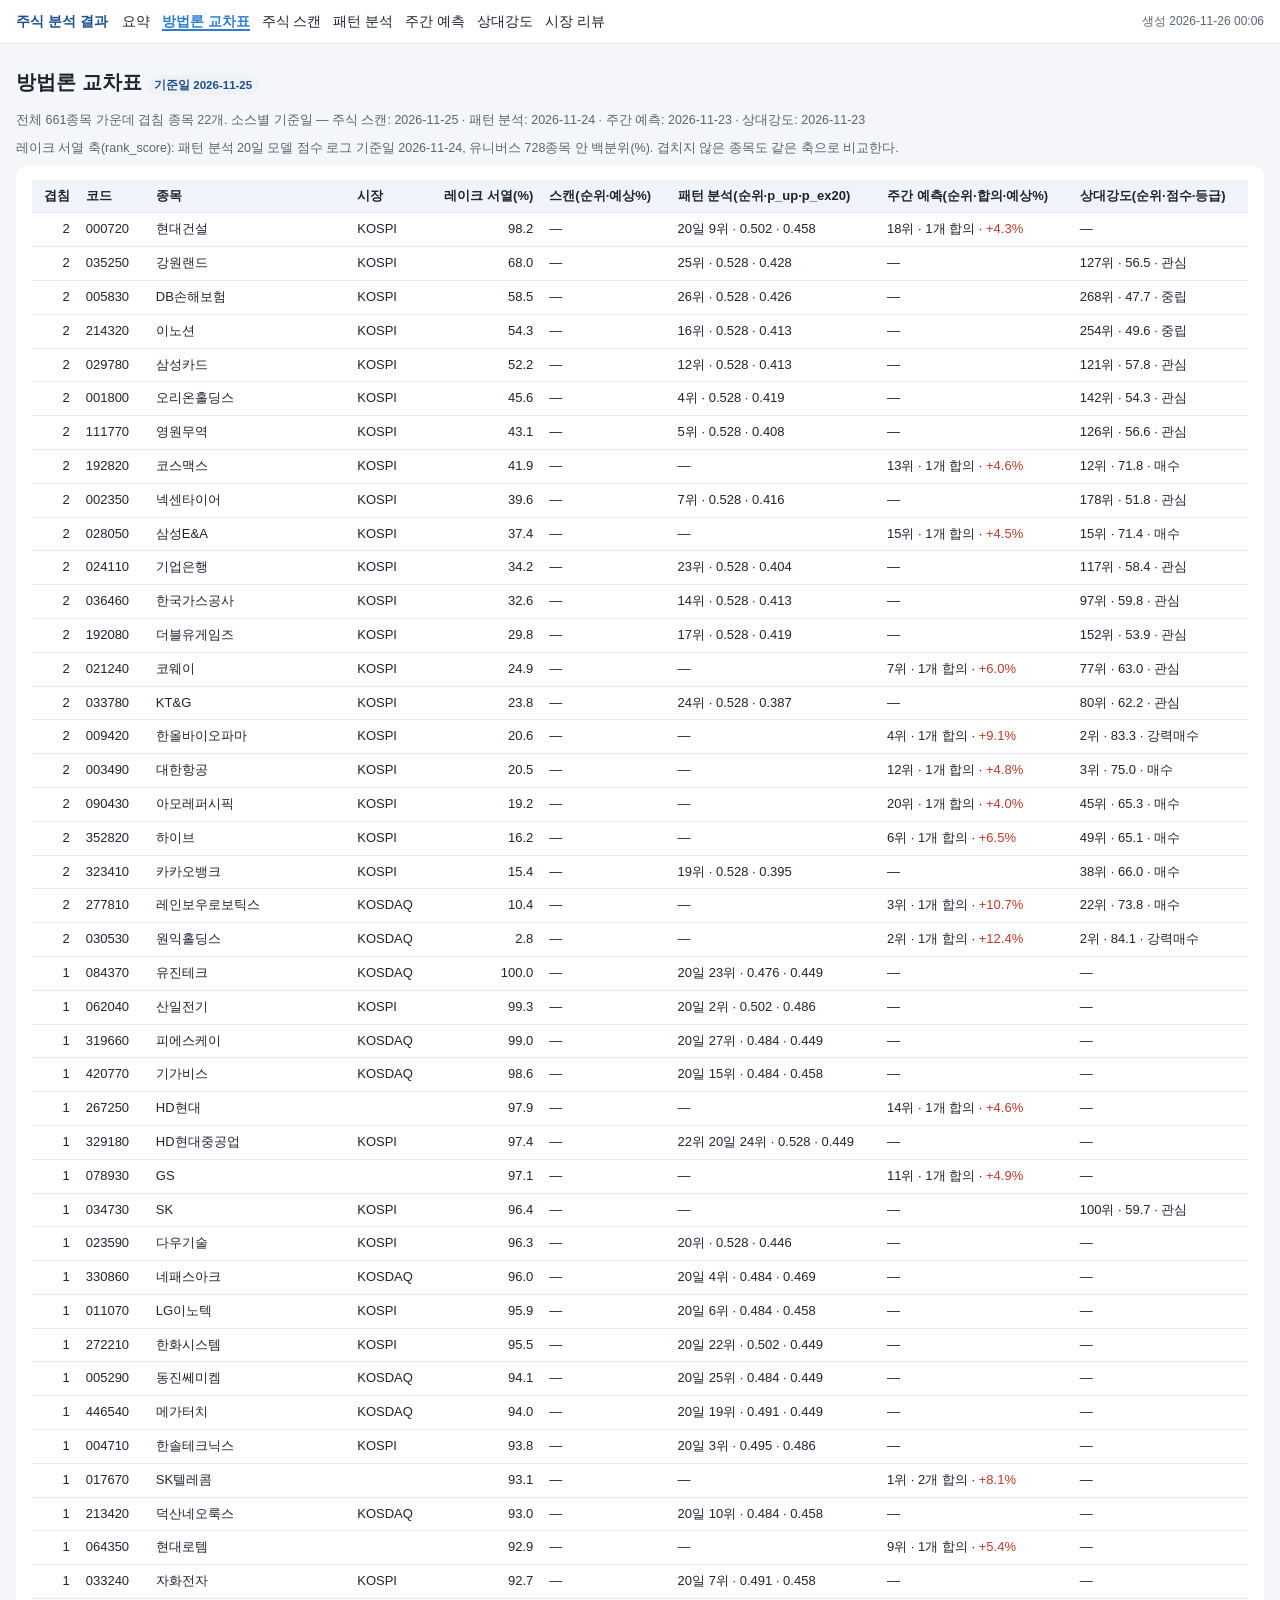
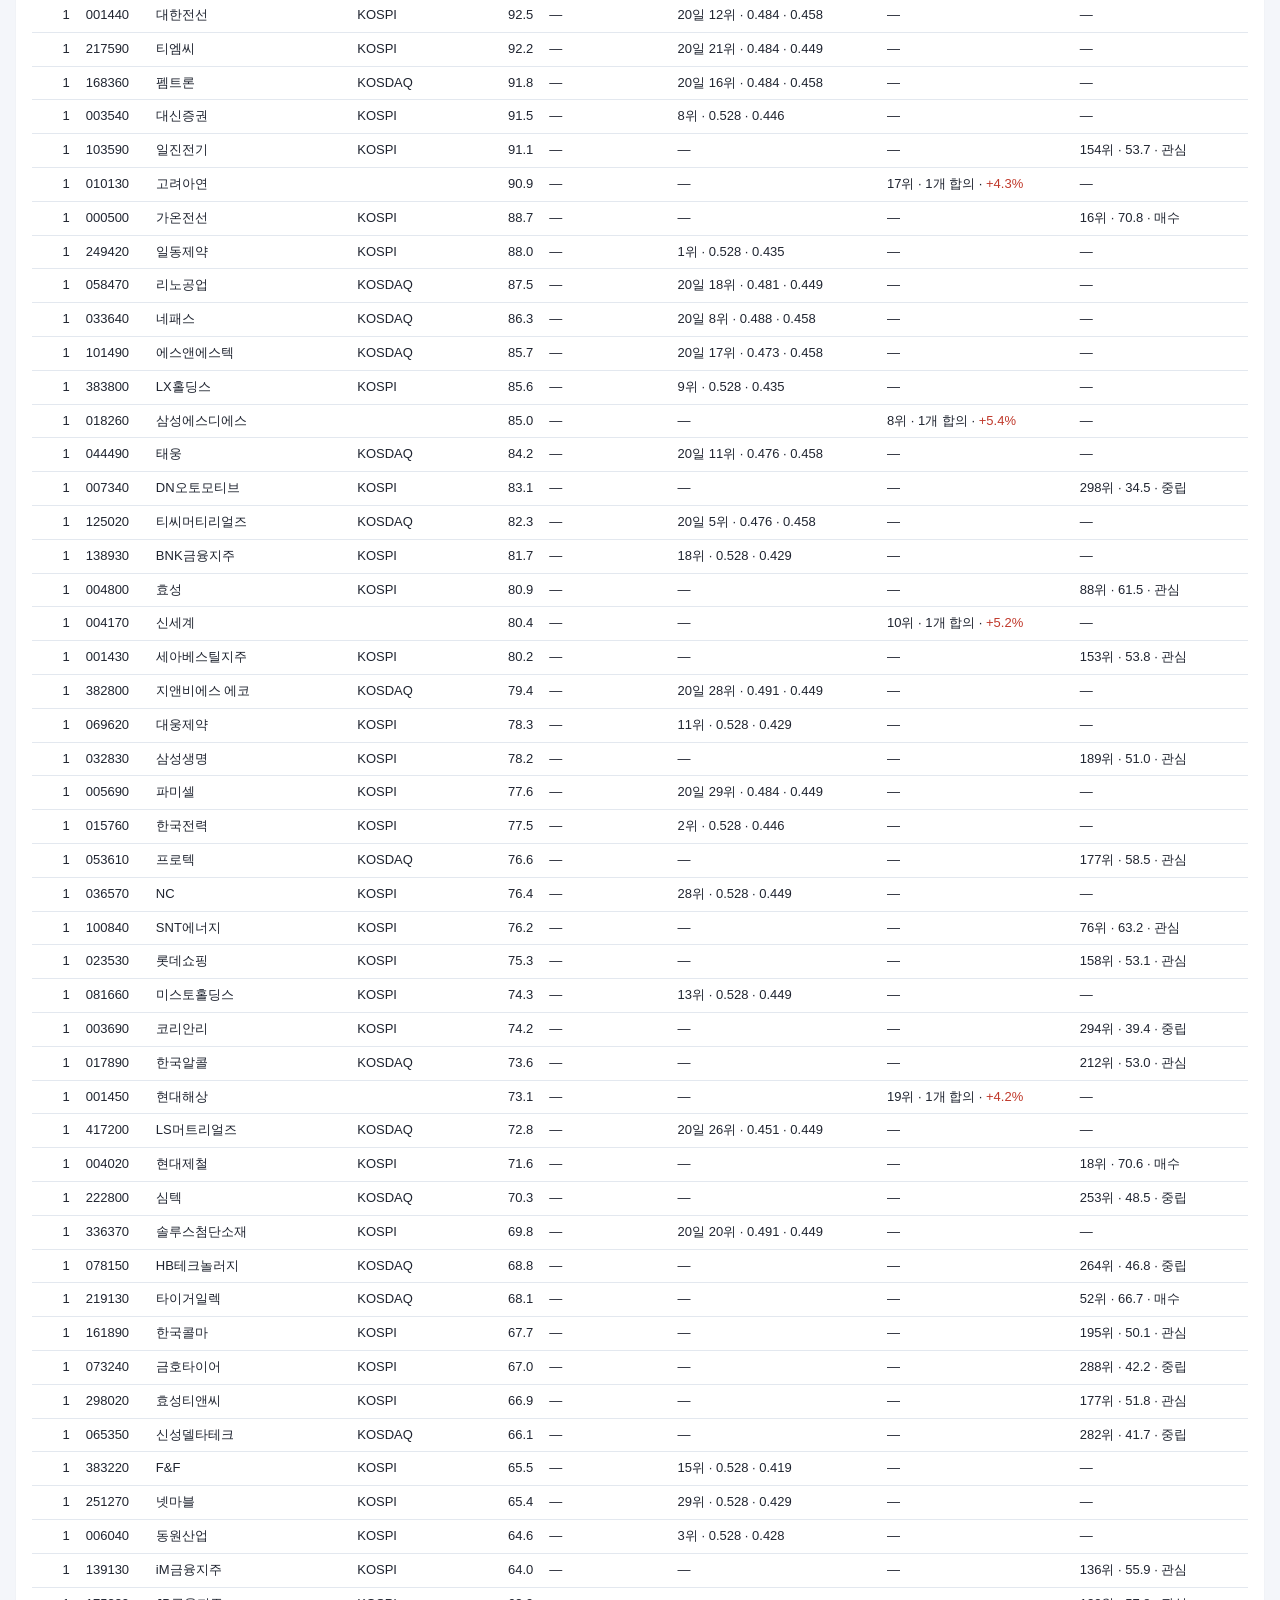
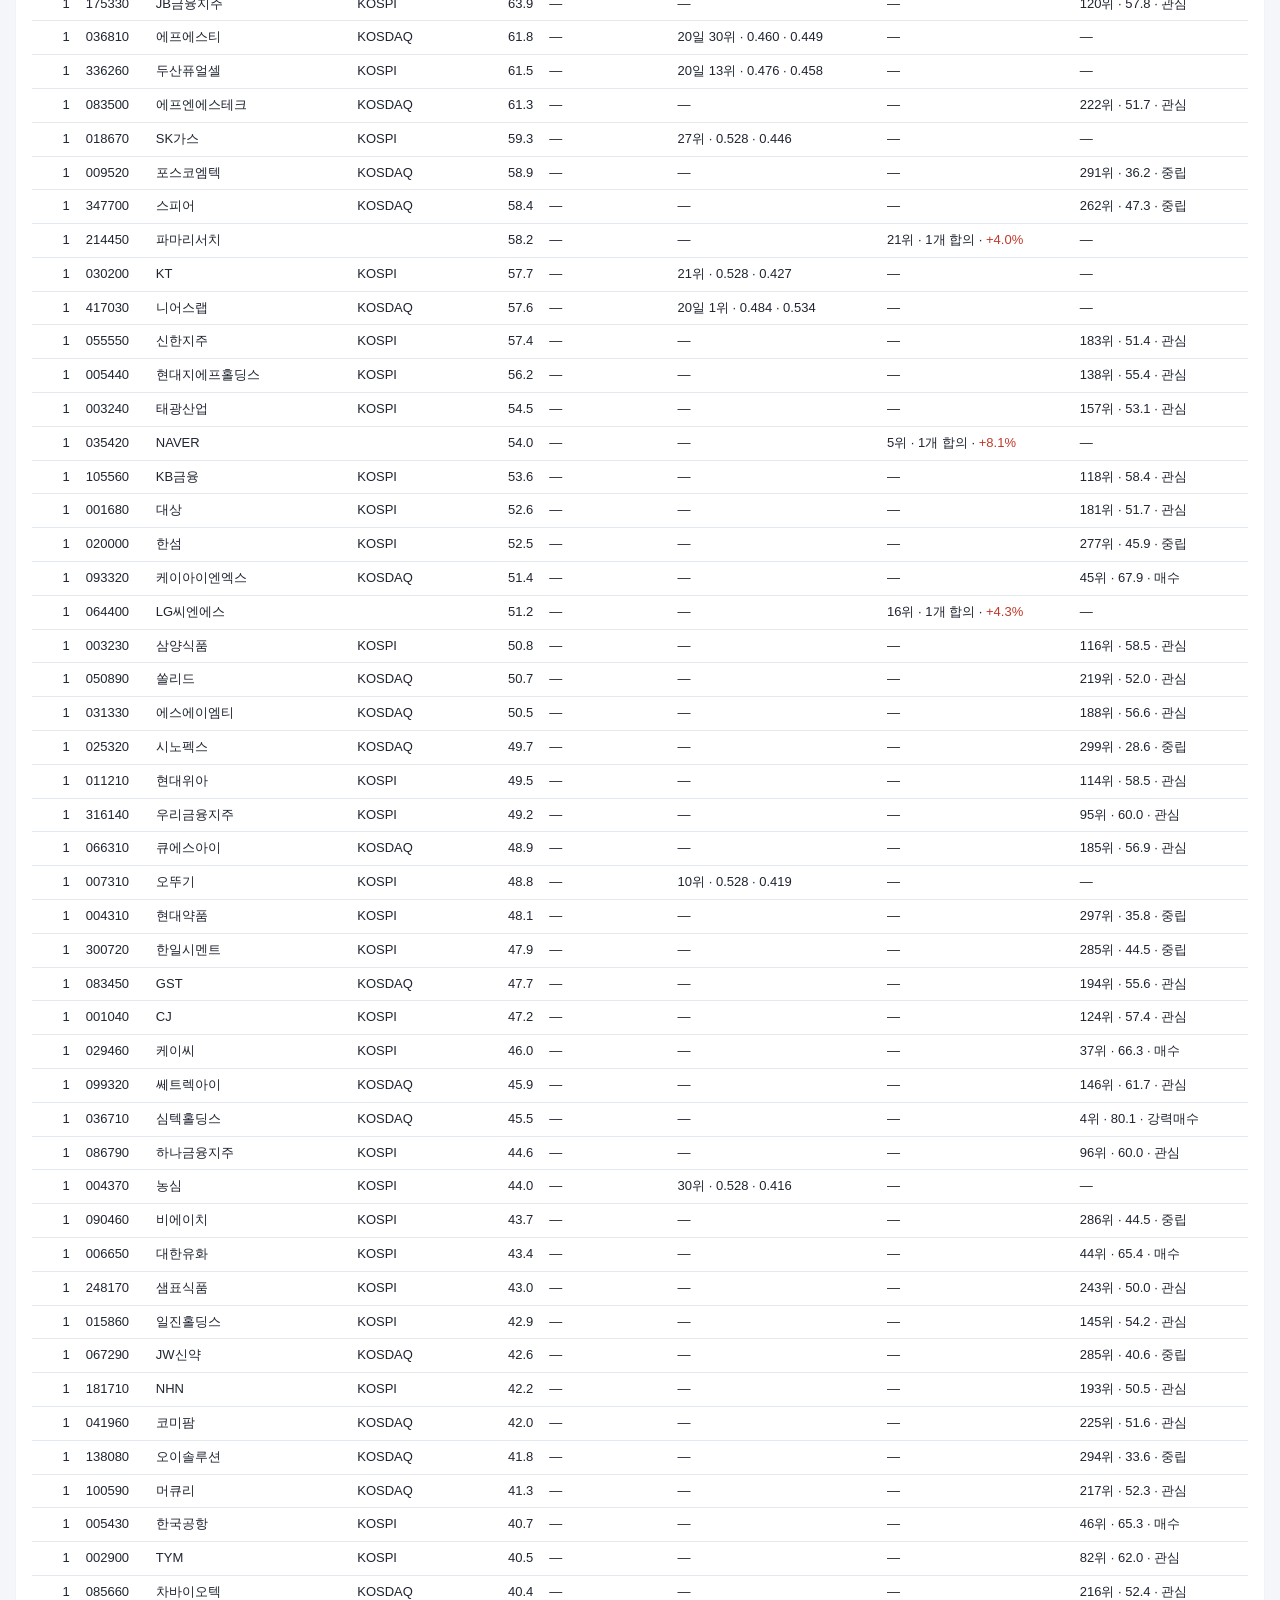
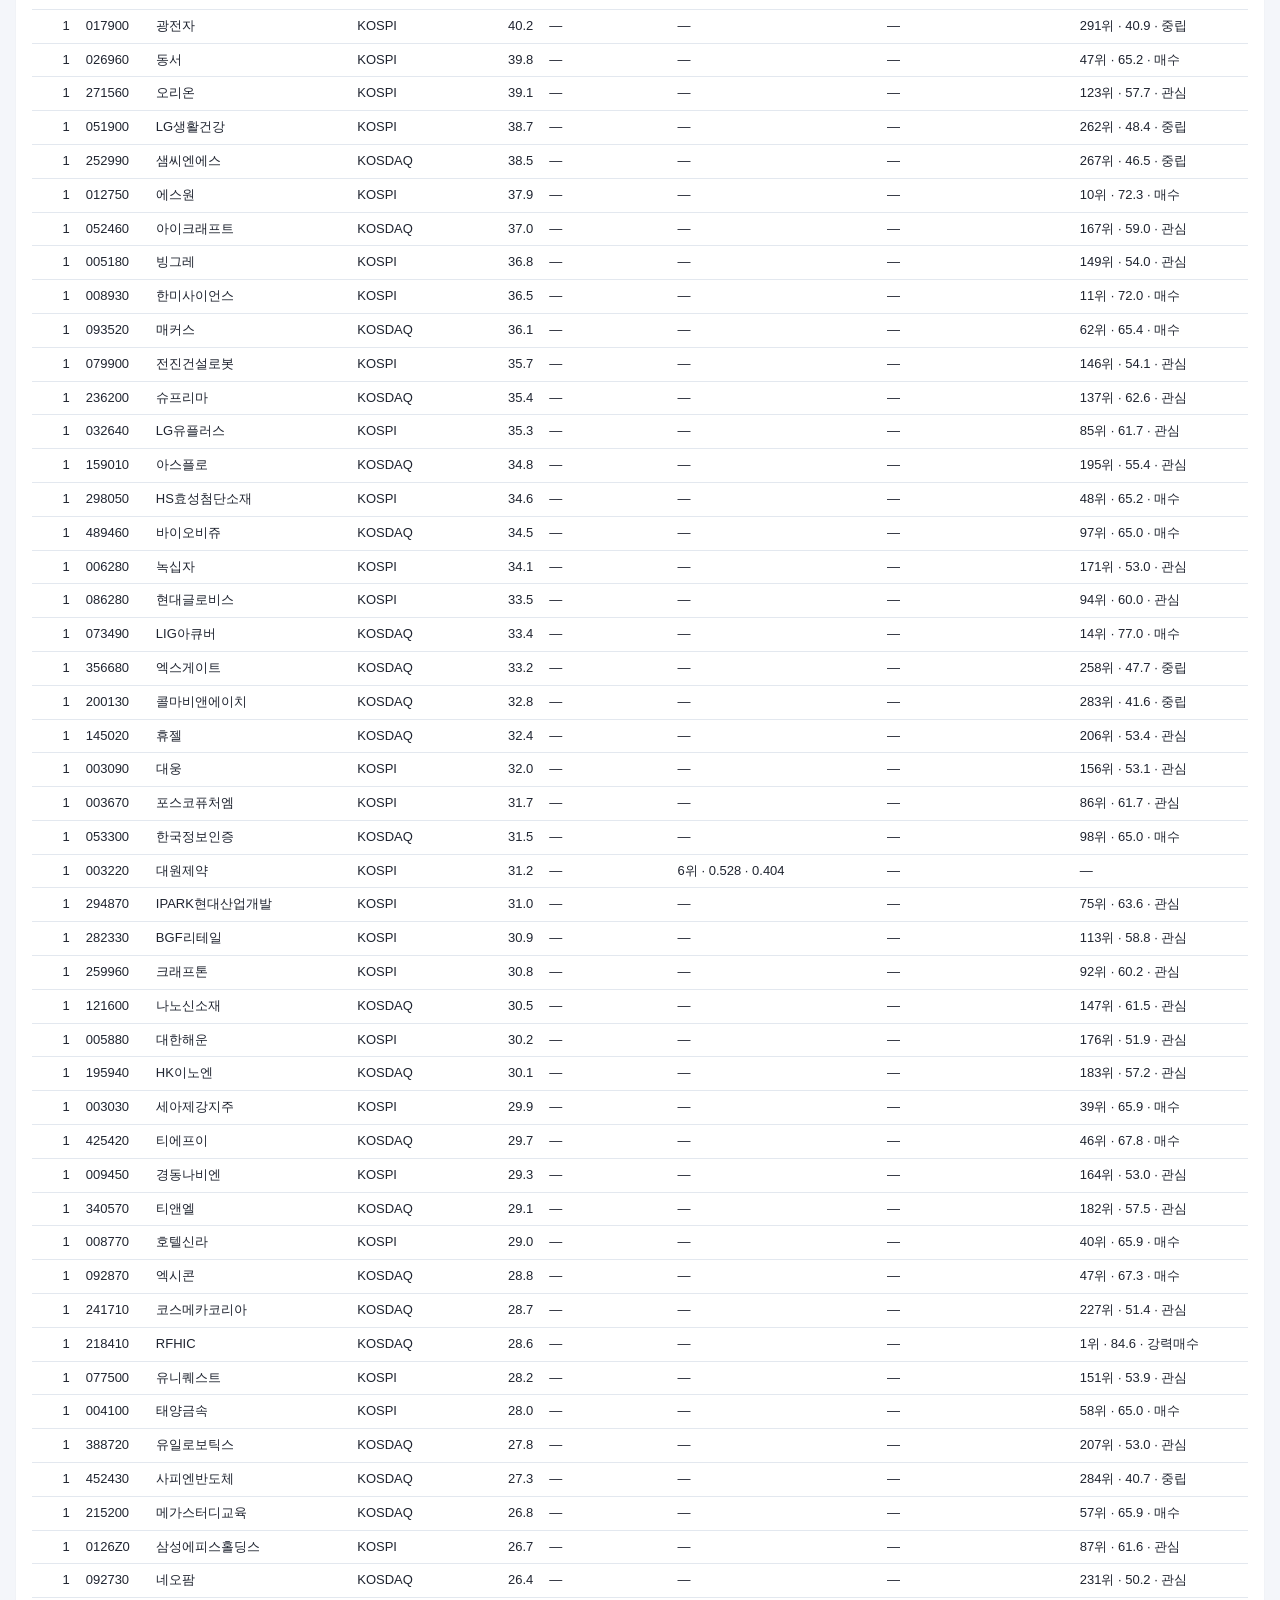
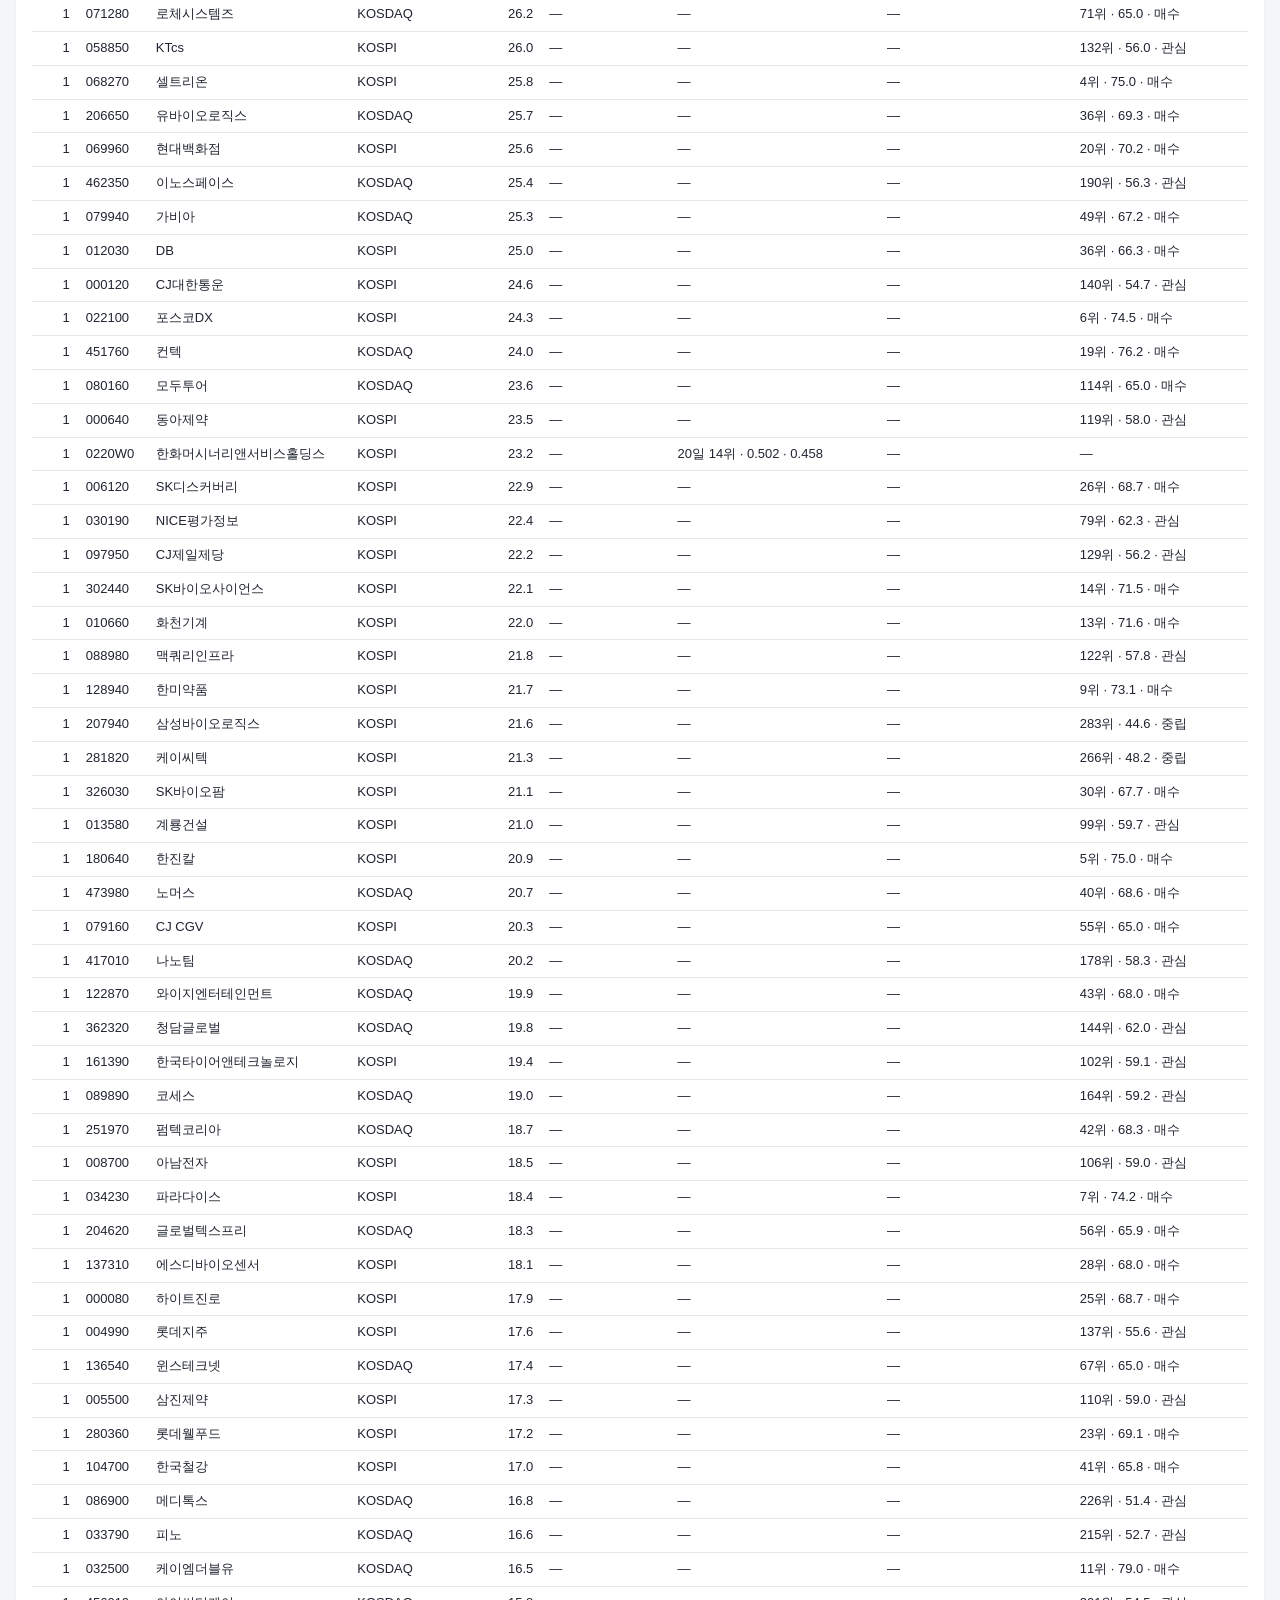
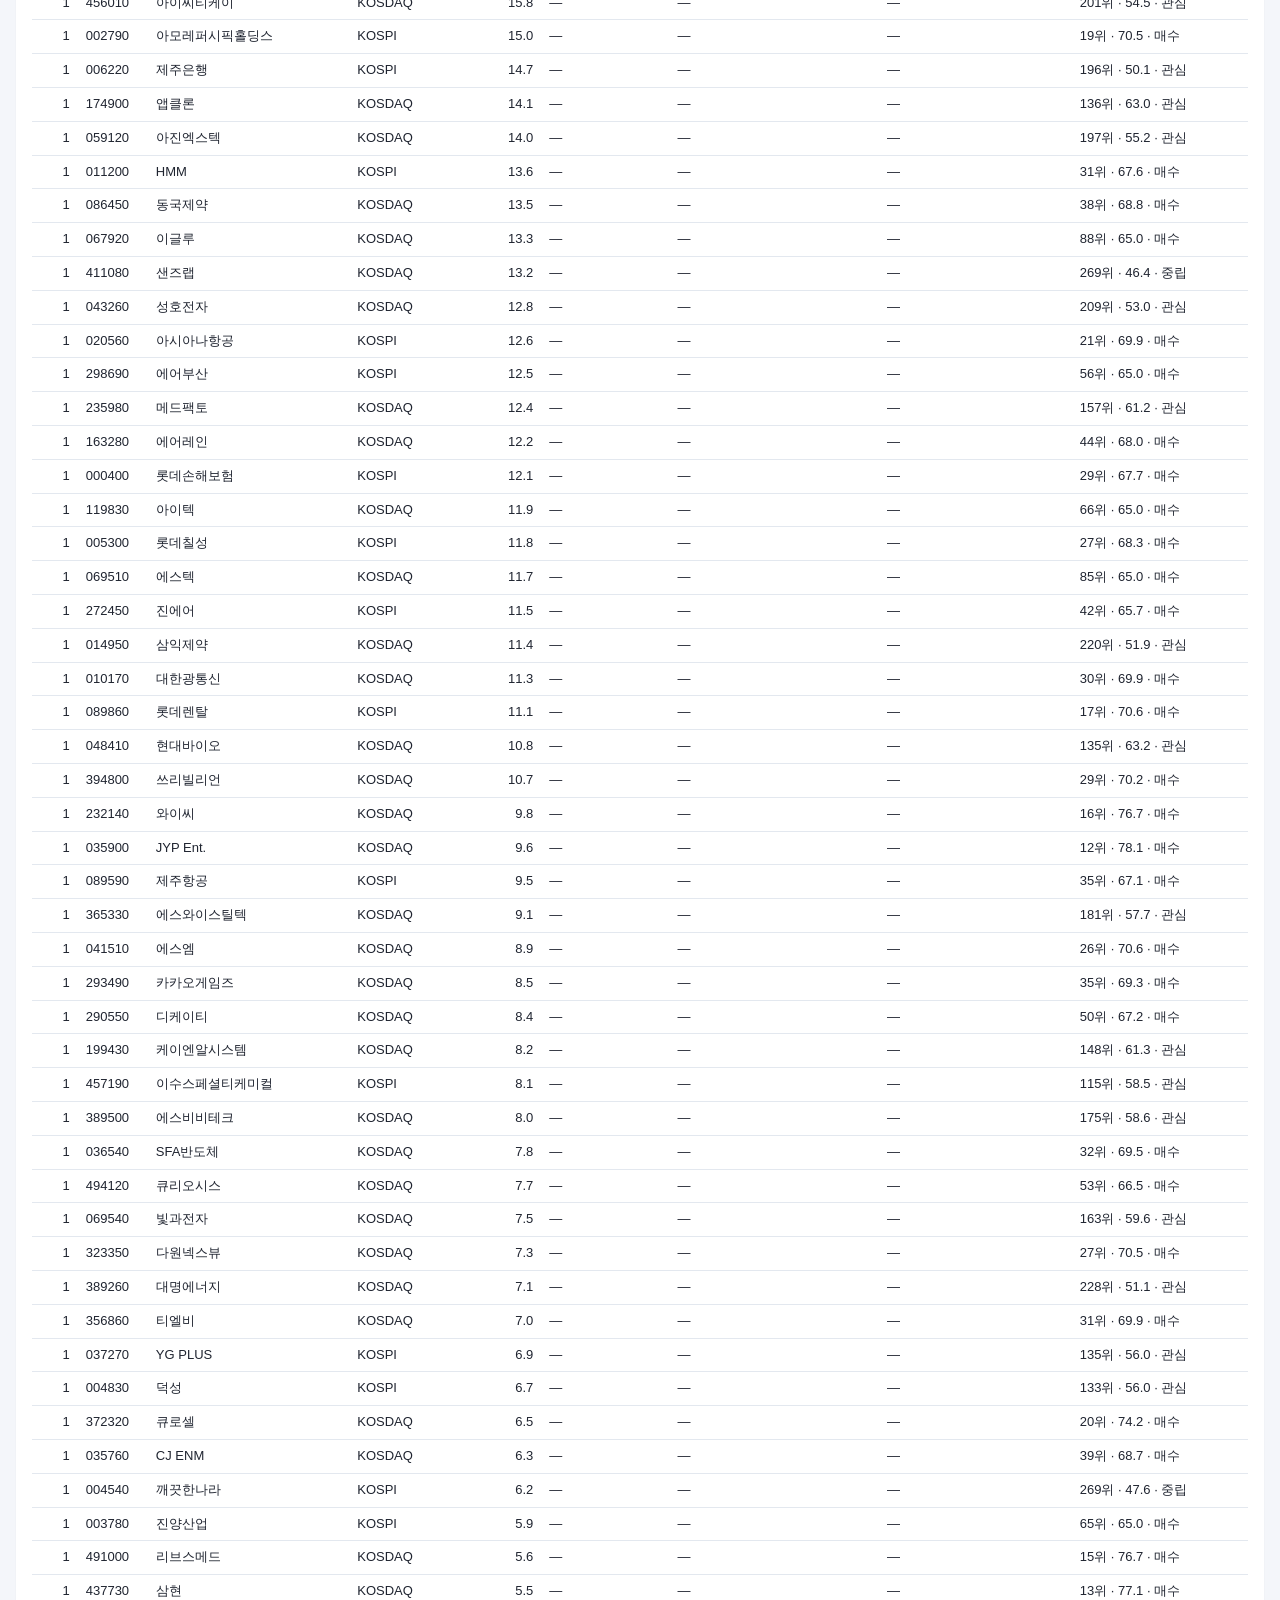
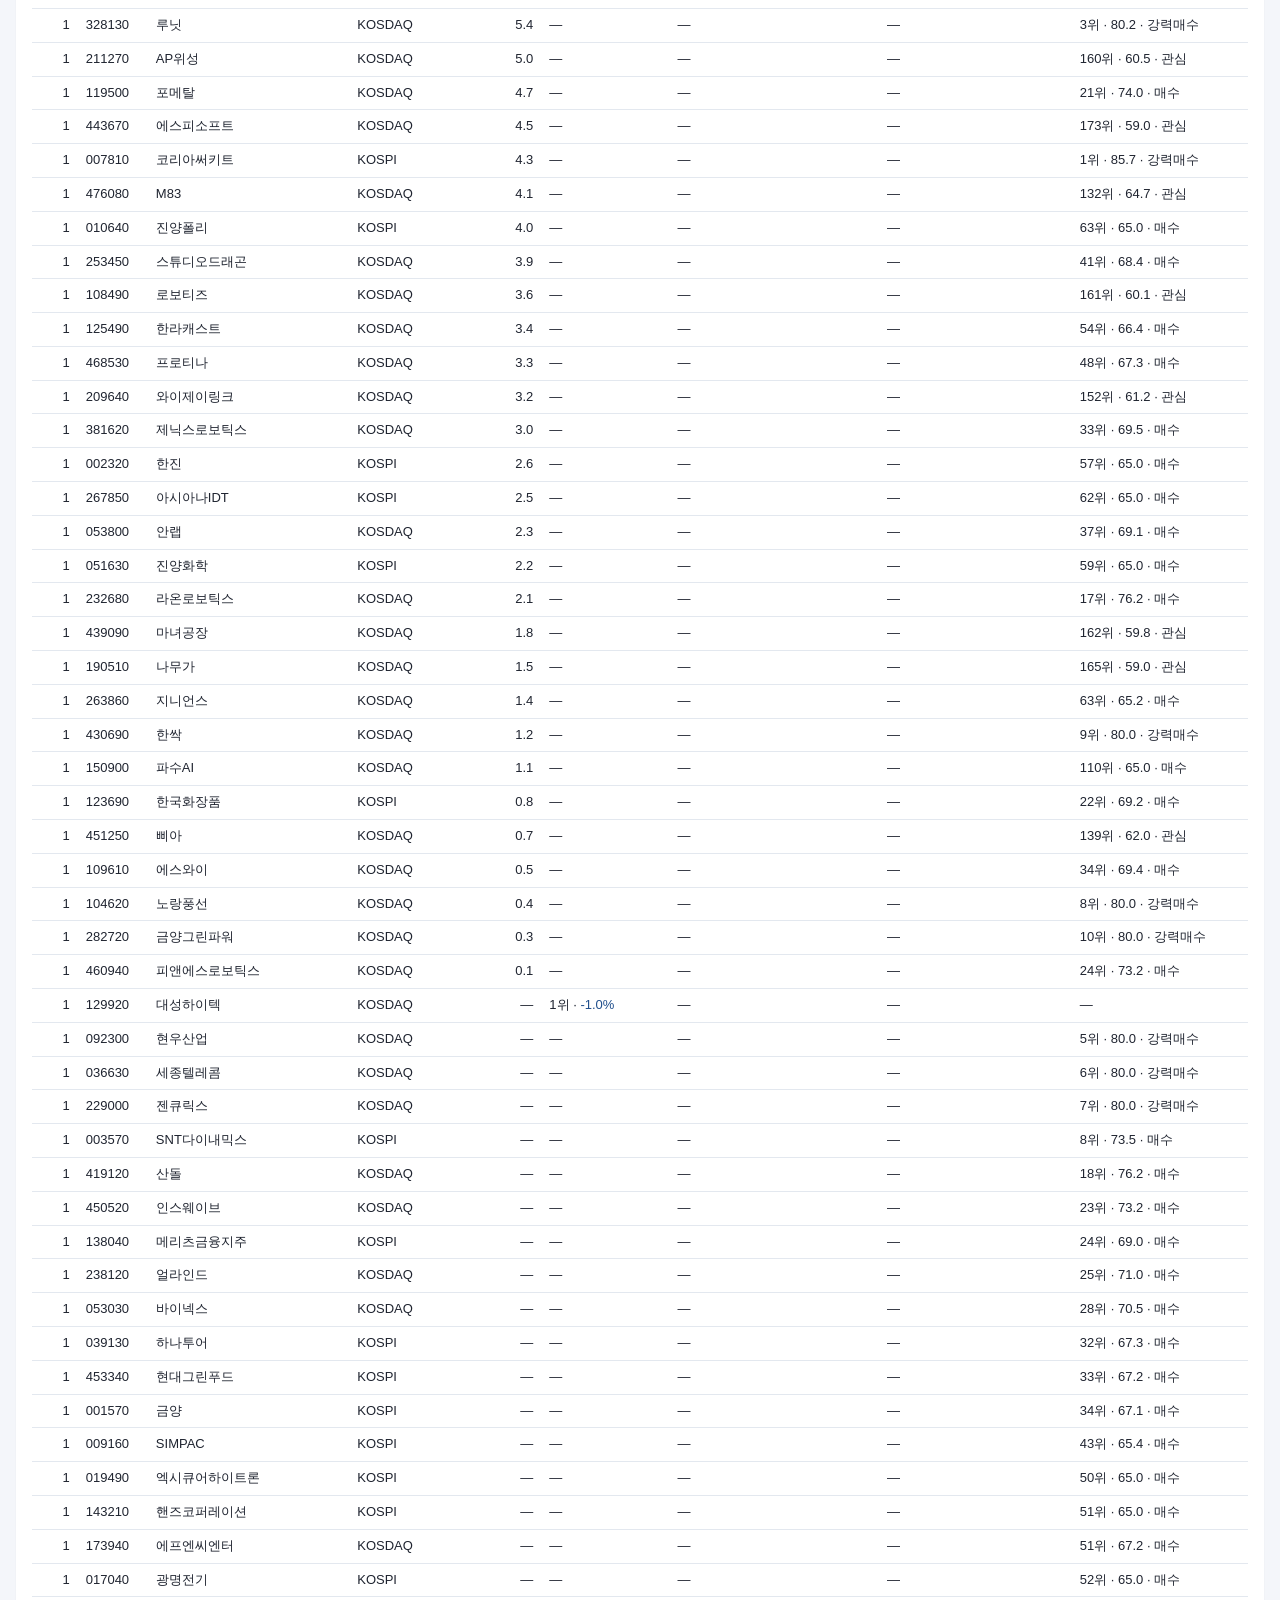
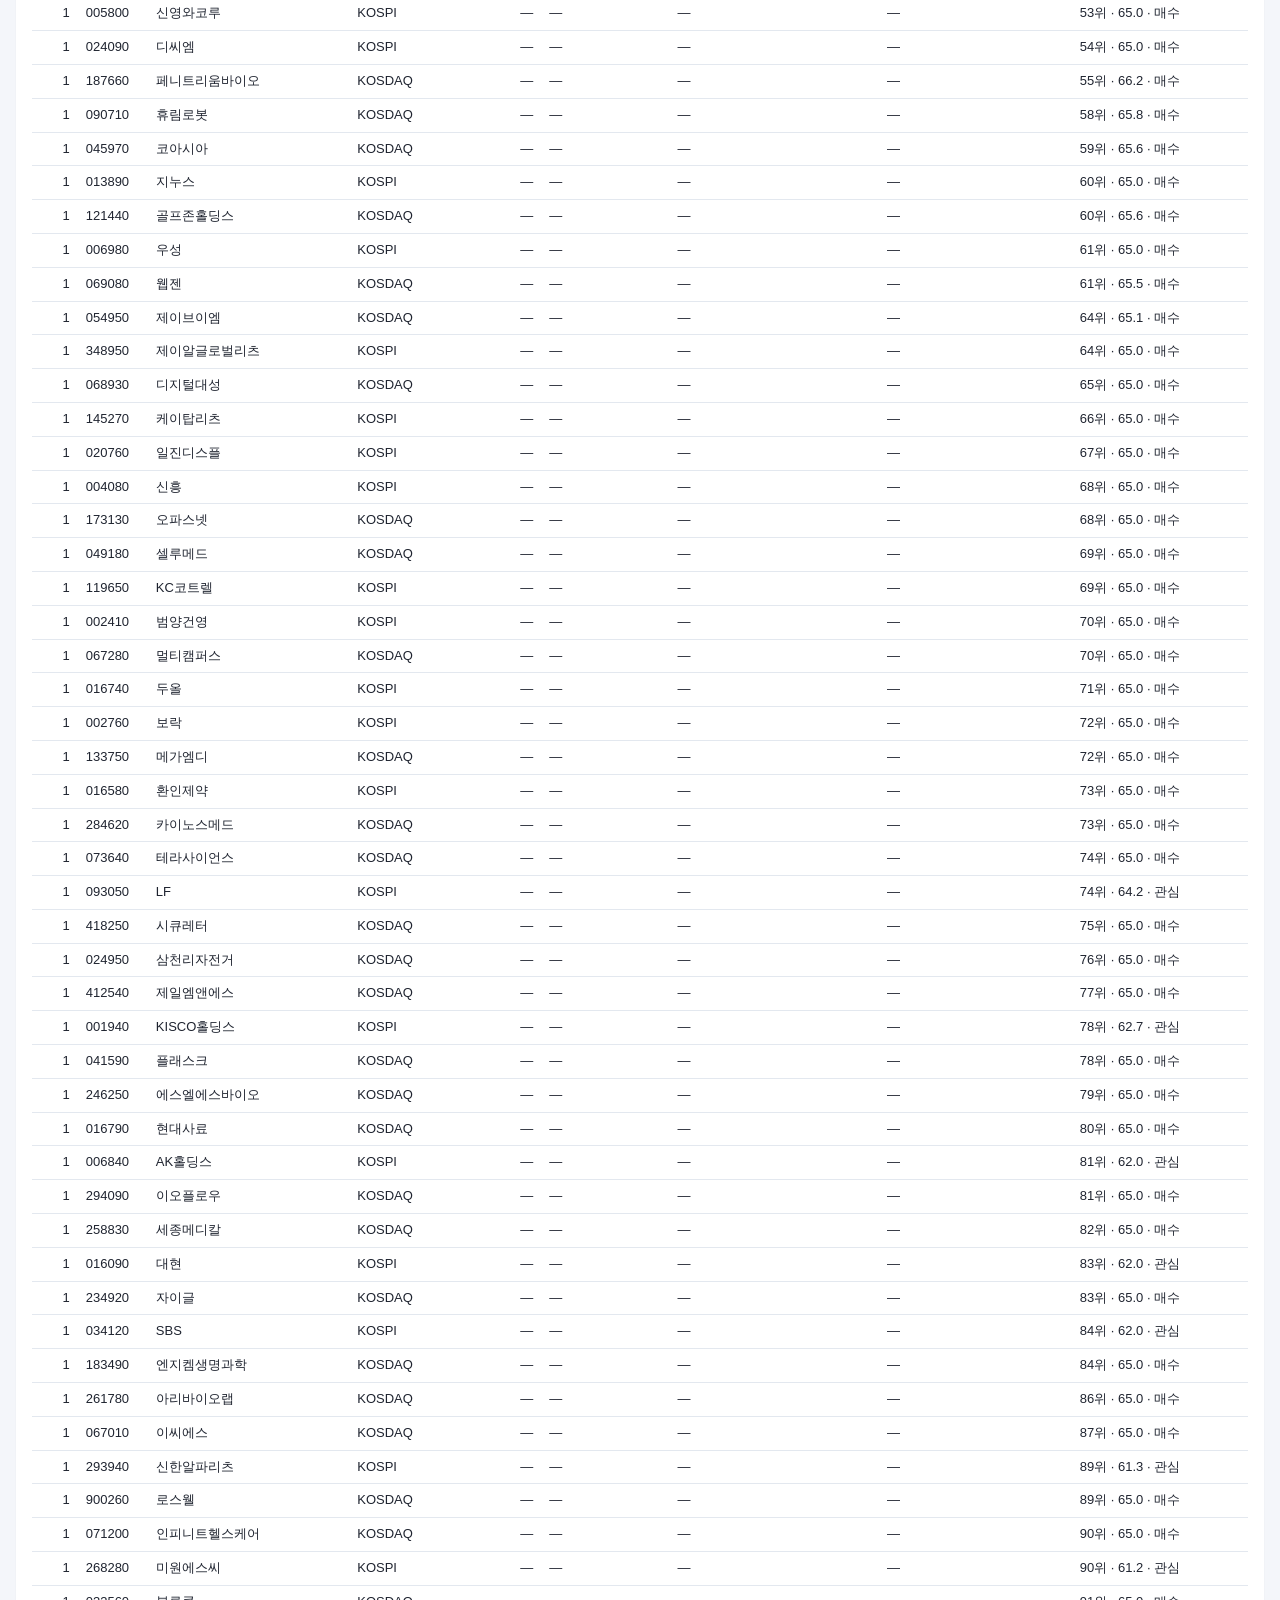
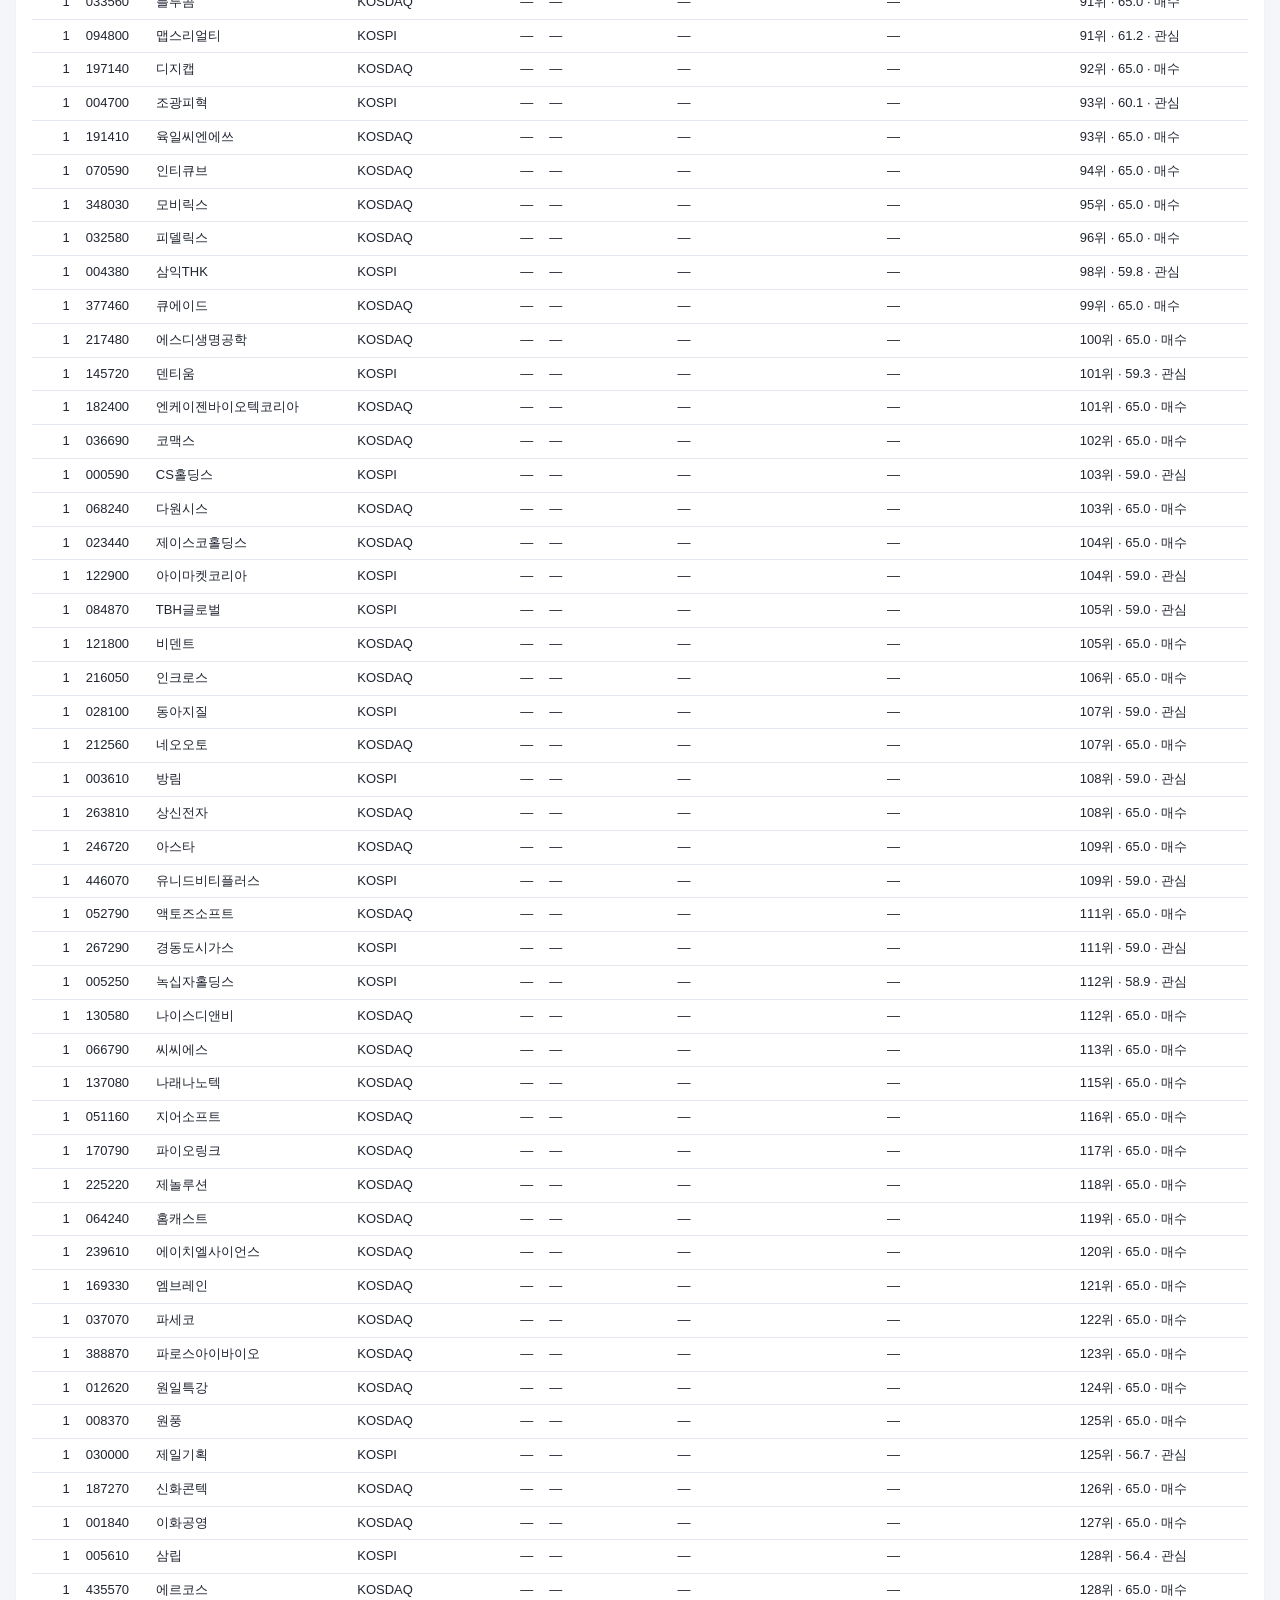
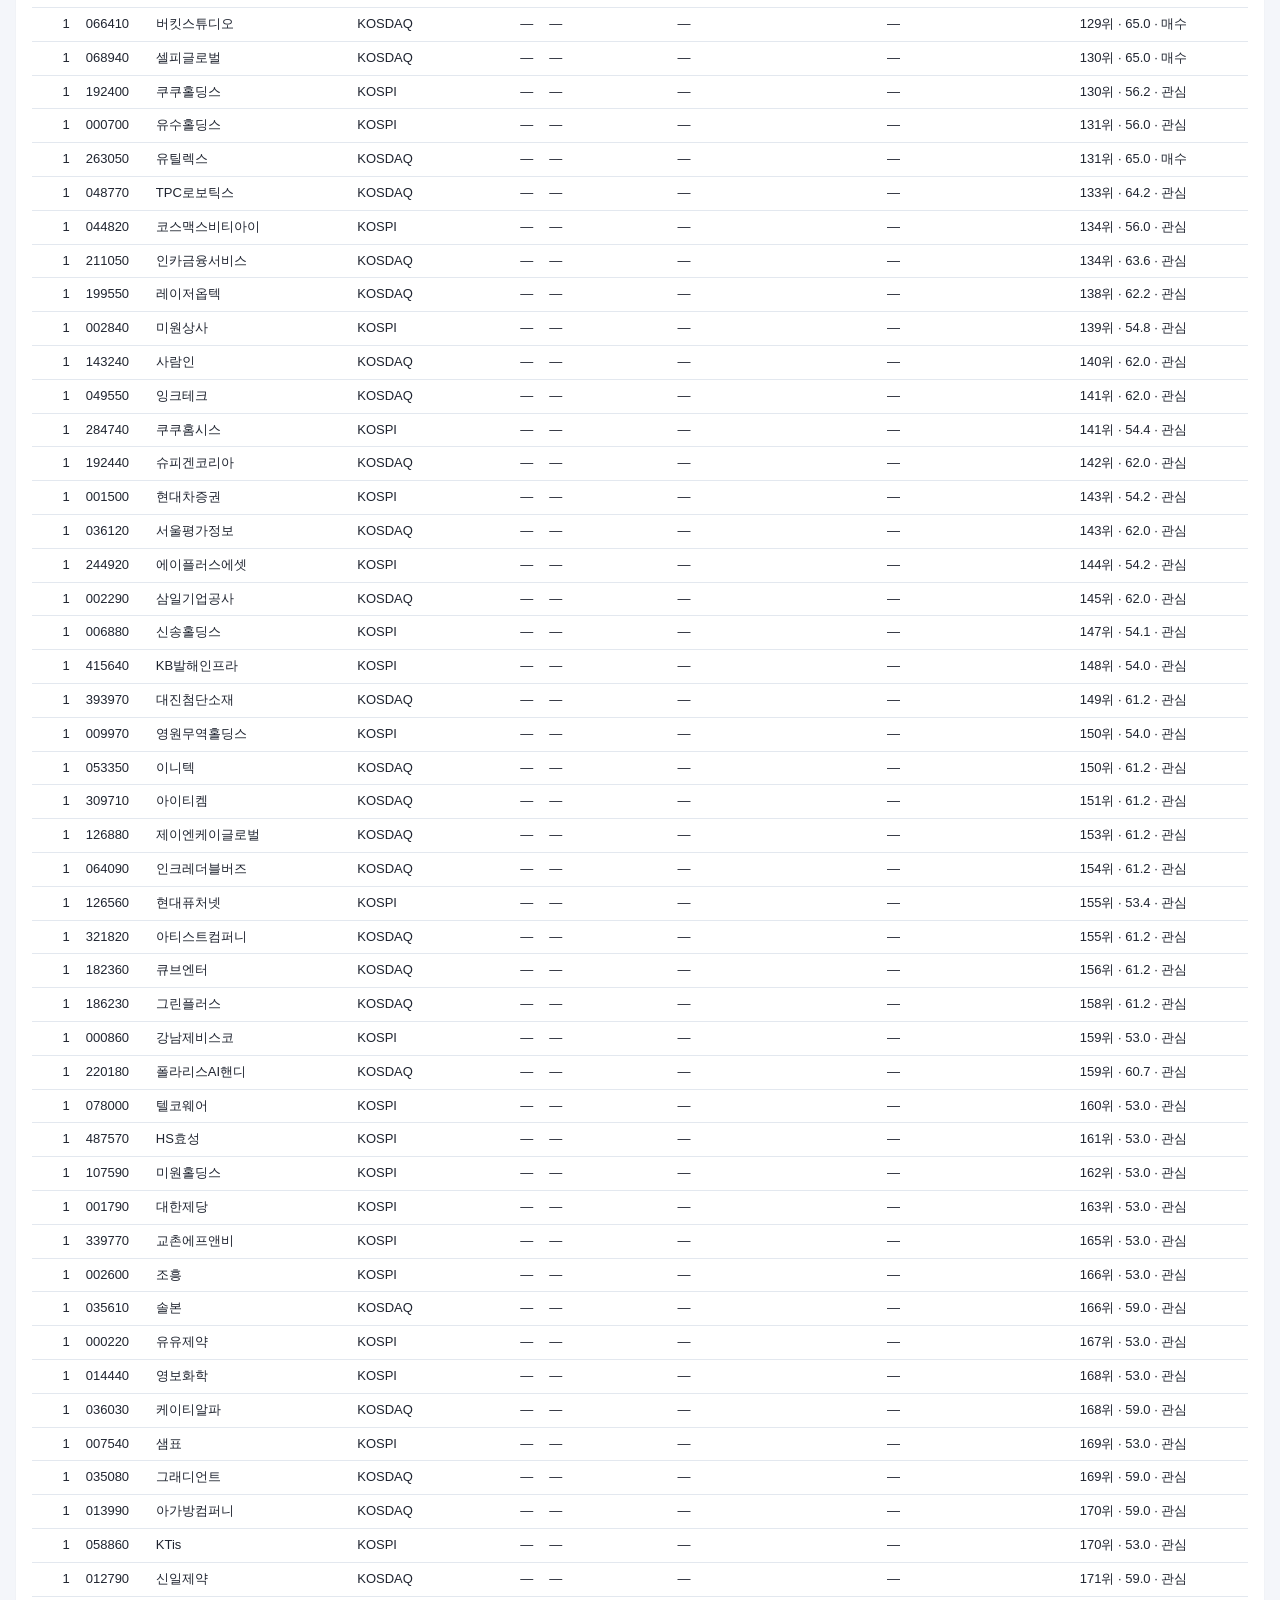
==== commit 3dbc5fc7: "publish 2026-11-26 00:06" ====
--- a/cross.html
+++ b/cross.html
@@ -11,337 +11,337 @@
 <header class="topbar">
   <a class="brand" href="index.html">주식 분석 결과</a>
   <nav><a href="index.html" class="">요약</a><a href="cross.html" class="on">방법론 교차표</a><a href="scan.html" class="">주식 스캔</a><a href="pattern.html" class="">패턴 분석</a><a href="forecast.html" class="">주간 예측</a><a href="rs.html" class="">상대강도</a><a href="review.html" class="">시장 리뷰</a></nav>
-  <span class="built">생성 2026-11-24 23:42</span>
+  <span class="built">생성 2026-11-26 00:06</span>
 </header>
 <main>
 
-<h1>방법론 교차표 <span class="badge">기준일 2026-11-24</span></h1>
-
-<p class="hint">전체 661종목 가운데 겹침 종목 18개. 소스별 기준일 — 주식 스캔: 2026-11-24 · 패턴 분석: 2026-11-23 · 주간 예측: 2026-11-23 · 상대강도: 2026-11-23</p>
-<p class="hint">레이크 서열 축(rank_score): 패턴 분석 20일 모델 점수 로그 기준일 2026-11-23, 유니버스 733종목 안 백분위(%). 겹치지 않은 종목도 같은 축으로 비교한다.</p>
+<h1>방법론 교차표 <span class="badge">기준일 2026-11-25</span></h1>
+
+<p class="hint">전체 661종목 가운데 겹침 종목 22개. 소스별 기준일 — 주식 스캔: 2026-11-25 · 패턴 분석: 2026-11-24 · 주간 예측: 2026-11-23 · 상대강도: 2026-11-23</p>
+<p class="hint">레이크 서열 축(rank_score): 패턴 분석 20일 모델 점수 로그 기준일 2026-11-24, 유니버스 728종목 안 백분위(%). 겹치지 않은 종목도 같은 축으로 비교한다.</p>
 <section class="card"><div class="table-wrap"><table><thead><tr><th class="num">겹침</th><th>코드</th><th>종목</th><th>시장</th><th class="num">레이크 서열(%)</th><th>스캔(순위·예상%)</th><th>패턴 분석(순위·p_up·p_ex20)</th><th>주간 예측(순위·합의·예상%)</th><th>상대강도(순위·점수·등급)</th></tr></thead><tbody>
 
-<tr><td class="num">3</td><td>030530</td><td>원익홀딩스</td><td>KOSDAQ</td>
-  <td class="num">2.9</td>
-  <td>3위 · <span class="down">-0.0%</span></td>
+<tr><td class="num">2</td><td>000720</td><td>현대건설</td><td>KOSPI</td>
+  <td class="num">98.2</td>
+  <td>—</td>
+  <td> 20일 9위 · 0.502 · 0.458</td>
+  <td>18위 · 1개 합의 · <span class="up">+4.3%</span></td>
+  <td>—</td></tr>
+
+<tr><td class="num">2</td><td>035250</td><td>강원랜드</td><td>KOSPI</td>
+  <td class="num">68.0</td>
+  <td>—</td>
+  <td>25위 · 0.528 · 0.428</td>
+  <td>—</td>
+  <td>127위 · 56.5 · 관심</td></tr>
+
+<tr><td class="num">2</td><td>005830</td><td>DB손해보험</td><td>KOSPI</td>
+  <td class="num">58.5</td>
+  <td>—</td>
+  <td>26위 · 0.528 · 0.426</td>
+  <td>—</td>
+  <td>268위 · 47.7 · 중립</td></tr>
+
+<tr><td class="num">2</td><td>214320</td><td>이노션</td><td>KOSPI</td>
+  <td class="num">54.3</td>
+  <td>—</td>
+  <td>16위 · 0.528 · 0.413</td>
+  <td>—</td>
+  <td>254위 · 49.6 · 중립</td></tr>
+
+<tr><td class="num">2</td><td>029780</td><td>삼성카드</td><td>KOSPI</td>
+  <td class="num">52.2</td>
+  <td>—</td>
+  <td>12위 · 0.528 · 0.413</td>
+  <td>—</td>
+  <td>121위 · 57.8 · 관심</td></tr>
+
+<tr><td class="num">2</td><td>001800</td><td>오리온홀딩스</td><td>KOSPI</td>
+  <td class="num">45.6</td>
+  <td>—</td>
+  <td>4위 · 0.528 · 0.419</td>
+  <td>—</td>
+  <td>142위 · 54.3 · 관심</td></tr>
+
+<tr><td class="num">2</td><td>111770</td><td>영원무역</td><td>KOSPI</td>
+  <td class="num">43.1</td>
+  <td>—</td>
+  <td>5위 · 0.528 · 0.408</td>
+  <td>—</td>
+  <td>126위 · 56.6 · 관심</td></tr>
+
+<tr><td class="num">2</td><td>192820</td><td>코스맥스</td><td>KOSPI</td>
+  <td class="num">41.9</td>
+  <td>—</td>
+  <td>—</td>
+  <td>13위 · 1개 합의 · <span class="up">+4.6%</span></td>
+  <td>12위 · 71.8 · 매수</td></tr>
+
+<tr><td class="num">2</td><td>002350</td><td>넥센타이어</td><td>KOSPI</td>
+  <td class="num">39.6</td>
+  <td>—</td>
+  <td>7위 · 0.528 · 0.416</td>
+  <td>—</td>
+  <td>178위 · 51.8 · 관심</td></tr>
+
+<tr><td class="num">2</td><td>028050</td><td>삼성E&amp;A</td><td>KOSPI</td>
+  <td class="num">37.4</td>
+  <td>—</td>
+  <td>—</td>
+  <td>15위 · 1개 합의 · <span class="up">+4.5%</span></td>
+  <td>15위 · 71.4 · 매수</td></tr>
+
+<tr><td class="num">2</td><td>024110</td><td>기업은행</td><td>KOSPI</td>
+  <td class="num">34.2</td>
+  <td>—</td>
+  <td>23위 · 0.528 · 0.404</td>
+  <td>—</td>
+  <td>117위 · 58.4 · 관심</td></tr>
+
+<tr><td class="num">2</td><td>036460</td><td>한국가스공사</td><td>KOSPI</td>
+  <td class="num">32.6</td>
+  <td>—</td>
+  <td>14위 · 0.528 · 0.413</td>
+  <td>—</td>
+  <td>97위 · 59.8 · 관심</td></tr>
+
+<tr><td class="num">2</td><td>192080</td><td>더블유게임즈</td><td>KOSPI</td>
+  <td class="num">29.8</td>
+  <td>—</td>
+  <td>17위 · 0.528 · 0.419</td>
+  <td>—</td>
+  <td>152위 · 53.9 · 관심</td></tr>
+
+<tr><td class="num">2</td><td>021240</td><td>코웨이</td><td>KOSPI</td>
+  <td class="num">24.9</td>
+  <td>—</td>
+  <td>—</td>
+  <td>7위 · 1개 합의 · <span class="up">+6.0%</span></td>
+  <td>77위 · 63.0 · 관심</td></tr>
+
+<tr><td class="num">2</td><td>033780</td><td>KT&amp;G</td><td>KOSPI</td>
+  <td class="num">23.8</td>
+  <td>—</td>
+  <td>24위 · 0.528 · 0.387</td>
+  <td>—</td>
+  <td>80위 · 62.2 · 관심</td></tr>
+
+<tr><td class="num">2</td><td>009420</td><td>한올바이오파마</td><td>KOSPI</td>
+  <td class="num">20.6</td>
+  <td>—</td>
+  <td>—</td>
+  <td>4위 · 1개 합의 · <span class="up">+9.1%</span></td>
+  <td>2위 · 83.3 · 강력매수</td></tr>
+
+<tr><td class="num">2</td><td>003490</td><td>대한항공</td><td>KOSPI</td>
+  <td class="num">20.5</td>
+  <td>—</td>
+  <td>—</td>
+  <td>12위 · 1개 합의 · <span class="up">+4.8%</span></td>
+  <td>3위 · 75.0 · 매수</td></tr>
+
+<tr><td class="num">2</td><td>090430</td><td>아모레퍼시픽</td><td>KOSPI</td>
+  <td class="num">19.2</td>
+  <td>—</td>
+  <td>—</td>
+  <td>20위 · 1개 합의 · <span class="up">+4.0%</span></td>
+  <td>45위 · 65.3 · 매수</td></tr>
+
+<tr><td class="num">2</td><td>352820</td><td>하이브</td><td>KOSPI</td>
+  <td class="num">16.2</td>
+  <td>—</td>
+  <td>—</td>
+  <td>6위 · 1개 합의 · <span class="up">+6.5%</span></td>
+  <td>49위 · 65.1 · 매수</td></tr>
+
+<tr><td class="num">2</td><td>323410</td><td>카카오뱅크</td><td>KOSPI</td>
+  <td class="num">15.4</td>
+  <td>—</td>
+  <td>19위 · 0.528 · 0.395</td>
+  <td>—</td>
+  <td>38위 · 66.0 · 매수</td></tr>
+
+<tr><td class="num">2</td><td>277810</td><td>레인보우로보틱스</td><td>KOSDAQ</td>
+  <td class="num">10.4</td>
+  <td>—</td>
+  <td>—</td>
+  <td>3위 · 1개 합의 · <span class="up">+10.7%</span></td>
+  <td>22위 · 73.8 · 매수</td></tr>
+
+<tr><td class="num">2</td><td>030530</td><td>원익홀딩스</td><td>KOSDAQ</td>
+  <td class="num">2.8</td>
+  <td>—</td>
   <td>—</td>
   <td>2위 · 1개 합의 · <span class="up">+12.4%</span></td>
   <td>2위 · 84.1 · 강력매수</td></tr>
 
-<tr><td class="num">2</td><td>053610</td><td>프로텍</td><td>KOSDAQ</td>
-  <td class="num">44.1</td>
-  <td>1위 · <span class="down">-0.1%</span></td>
-  <td>—</td>
-  <td>—</td>
-  <td>177위 · 58.5 · 관심</td></tr>
-
-<tr><td class="num">2</td><td>005180</td><td>빙그레</td><td>KOSPI</td>
-  <td class="num">34.6</td>
-  <td>—</td>
-  <td>30위 · 0.484 · 0.368</td>
-  <td>—</td>
-  <td>149위 · 54.0 · 관심</td></tr>
-
-<tr><td class="num">2</td><td>003690</td><td>코리안리</td><td>KOSPI</td>
-  <td class="num">33.0</td>
-  <td>—</td>
-  <td>15위 · 0.490 · 0.368</td>
-  <td>—</td>
-  <td>294위 · 39.4 · 중립</td></tr>
-
-<tr><td class="num">2</td><td>028050</td><td>삼성E&amp;A</td><td>KOSPI</td>
-  <td class="num">28.5</td>
-  <td>—</td>
-  <td>—</td>
-  <td>15위 · 1개 합의 · <span class="up">+4.5%</span></td>
-  <td>15위 · 71.4 · 매수</td></tr>
-
-<tr><td class="num">2</td><td>192820</td><td>코스맥스</td><td>KOSPI</td>
-  <td class="num">28.4</td>
-  <td>—</td>
-  <td>—</td>
-  <td>13위 · 1개 합의 · <span class="up">+4.6%</span></td>
-  <td>12위 · 71.8 · 매수</td></tr>
-
-<tr><td class="num">2</td><td>092730</td><td>네오팜</td><td>KOSDAQ</td>
-  <td class="num">26.9</td>
-  <td>—</td>
-  <td>26위 · 0.484 · 0.394</td>
-  <td>—</td>
-  <td>231위 · 50.2 · 관심</td></tr>
-
-<tr><td class="num">2</td><td>012750</td><td>에스원</td><td>KOSPI</td>
-  <td class="num">22.8</td>
-  <td>—</td>
-  <td>7위 · 0.491 · 0.394</td>
-  <td>—</td>
-  <td>10위 · 72.3 · 매수</td></tr>
-
-<tr><td class="num">2</td><td>090430</td><td>아모레퍼시픽</td><td>KOSPI</td>
-  <td class="num">20.6</td>
-  <td>—</td>
-  <td>—</td>
-  <td>20위 · 1개 합의 · <span class="up">+4.0%</span></td>
-  <td>45위 · 65.3 · 매수</td></tr>
-
-<tr><td class="num">2</td><td>021240</td><td>코웨이</td><td>KOSPI</td>
-  <td class="num">20.1</td>
-  <td>—</td>
-  <td>—</td>
-  <td>7위 · 1개 합의 · <span class="up">+6.0%</span></td>
-  <td>77위 · 63.0 · 관심</td></tr>
-
-<tr><td class="num">2</td><td>352820</td><td>하이브</td><td>KOSPI</td>
-  <td class="num">19.8</td>
-  <td>—</td>
-  <td>—</td>
-  <td>6위 · 1개 합의 · <span class="up">+6.5%</span></td>
-  <td>49위 · 65.1 · 매수</td></tr>
-
-<tr><td class="num">2</td><td>323410</td><td>카카오뱅크</td><td>KOSPI</td>
-  <td class="num">17.1</td>
-  <td>—</td>
-  <td>6위 · 0.491 · 0.355</td>
-  <td>—</td>
-  <td>38위 · 66.0 · 매수</td></tr>
-
-<tr><td class="num">2</td><td>003490</td><td>대한항공</td><td>KOSPI</td>
-  <td class="num">15.6</td>
-  <td>—</td>
-  <td>—</td>
-  <td>12위 · 1개 합의 · <span class="up">+4.8%</span></td>
-  <td>3위 · 75.0 · 매수</td></tr>
-
-<tr><td class="num">2</td><td>277810</td><td>레인보우로보틱스</td><td>KOSDAQ</td>
-  <td class="num">15.4</td>
-  <td>—</td>
-  <td>—</td>
-  <td>3위 · 1개 합의 · <span class="up">+10.7%</span></td>
-  <td>22위 · 73.8 · 매수</td></tr>
-
-<tr><td class="num">2</td><td>009420</td><td>한올바이오파마</td><td>KOSPI</td>
-  <td class="num">11.6</td>
-  <td>—</td>
-  <td>—</td>
-  <td>4위 · 1개 합의 · <span class="up">+9.1%</span></td>
-  <td>2위 · 83.3 · 강력매수</td></tr>
-
-<tr><td class="num">2</td><td>281820</td><td>케이씨텍</td><td>KOSPI</td>
-  <td class="num">10.5</td>
-  <td>1위 · <span class="up">+1.4%</span></td>
-  <td>—</td>
-  <td>—</td>
-  <td>266위 · 48.2 · 중립</td></tr>
-
-<tr><td class="num">2</td><td>041510</td><td>에스엠</td><td>KOSDAQ</td>
-  <td class="num">5.9</td>
-  <td>—</td>
-  <td>13위 · 0.490 · 0.347</td>
-  <td>—</td>
-  <td>26위 · 70.6 · 매수</td></tr>
-
-<tr><td class="num">2</td><td>232680</td><td>라온로보틱스</td><td>KOSDAQ</td>
-  <td class="num">2.3</td>
-  <td>2위 · <span class="up">+0.3%</span></td>
-  <td>—</td>
-  <td>—</td>
-  <td>17위 · 76.2 · 매수</td></tr>
-
-<tr><td class="num">1</td><td>183300</td><td>코미코</td><td>KOSDAQ</td>
-  <td class="num">99.6</td>
-  <td>—</td>
-  <td>11위 20일 5위 · 0.491 · 0.458</td>
+<tr><td class="num">1</td><td>084370</td><td>유진테크</td><td>KOSDAQ</td>
+  <td class="num">100.0</td>
+  <td>—</td>
+  <td> 20일 23위 · 0.476 · 0.449</td>
   <td>—</td>
   <td>—</td></tr>
 
 <tr><td class="num">1</td><td>062040</td><td>산일전기</td><td>KOSPI</td>
-  <td class="num">99.5</td>
-  <td>—</td>
-  <td> 20일 3위 · 0.481 · 0.458</td>
-  <td>—</td>
-  <td>—</td></tr>
-
-<tr><td class="num">1</td><td>095340</td><td>ISC</td><td>KOSDAQ</td>
   <td class="num">99.3</td>
   <td>—</td>
-  <td>23위 20일 13위 · 0.484 · 0.449</td>
-  <td>—</td>
-  <td>—</td></tr>
-
-<tr><td class="num">1</td><td>214150</td><td>클래시스</td><td>KOSDAQ</td>
-  <td class="num">99.1</td>
-  <td>—</td>
-  <td>8위 · 0.491 · 0.449</td>
-  <td>—</td>
-  <td>—</td></tr>
-
-<tr><td class="num">1</td><td>084370</td><td>유진테크</td><td>KOSDAQ</td>
-  <td class="num">98.9</td>
-  <td>—</td>
-  <td> 20일 9위 · 0.427 · 0.449</td>
-  <td>—</td>
-  <td>—</td></tr>
-
-<tr><td class="num">1</td><td>000720</td><td>현대건설</td><td></td>
-  <td class="num">98.8</td>
-  <td>—</td>
-  <td>—</td>
-  <td>18위 · 1개 합의 · <span class="up">+4.3%</span></td>
+  <td> 20일 2위 · 0.502 · 0.486</td>
+  <td>—</td>
+  <td>—</td></tr>
+
+<tr><td class="num">1</td><td>319660</td><td>피에스케이</td><td>KOSDAQ</td>
+  <td class="num">99.0</td>
+  <td>—</td>
+  <td> 20일 27위 · 0.484 · 0.449</td>
+  <td>—</td>
+  <td>—</td></tr>
+
+<tr><td class="num">1</td><td>420770</td><td>기가비스</td><td>KOSDAQ</td>
+  <td class="num">98.6</td>
+  <td>—</td>
+  <td> 20일 15위 · 0.484 · 0.458</td>
+  <td>—</td>
   <td>—</td></tr>
 
 <tr><td class="num">1</td><td>267250</td><td>HD현대</td><td></td>
-  <td class="num">98.6</td>
+  <td class="num">97.9</td>
   <td>—</td>
   <td>—</td>
   <td>14위 · 1개 합의 · <span class="up">+4.6%</span></td>
   <td>—</td></tr>
 
-<tr><td class="num">1</td><td>009150</td><td>삼성전기</td><td>KOSPI</td>
-  <td class="num">98.5</td>
-  <td>—</td>
-  <td> 20일 12위 · 0.446 · 0.449</td>
+<tr><td class="num">1</td><td>329180</td><td>HD현대중공업</td><td>KOSPI</td>
+  <td class="num">97.4</td>
+  <td>—</td>
+  <td>22위 20일 24위 · 0.528 · 0.449</td>
+  <td>—</td>
+  <td>—</td></tr>
+
+<tr><td class="num">1</td><td>078930</td><td>GS</td><td></td>
+  <td class="num">97.1</td>
+  <td>—</td>
+  <td>—</td>
+  <td>11위 · 1개 합의 · <span class="up">+4.9%</span></td>
+  <td>—</td></tr>
+
+<tr><td class="num">1</td><td>034730</td><td>SK</td><td>KOSPI</td>
+  <td class="num">96.4</td>
+  <td>—</td>
+  <td>—</td>
+  <td>—</td>
+  <td>100위 · 59.7 · 관심</td></tr>
+
+<tr><td class="num">1</td><td>023590</td><td>다우기술</td><td>KOSPI</td>
+  <td class="num">96.3</td>
+  <td>—</td>
+  <td>20위 · 0.528 · 0.446</td>
+  <td>—</td>
+  <td>—</td></tr>
+
+<tr><td class="num">1</td><td>330860</td><td>네패스아크</td><td>KOSDAQ</td>
+  <td class="num">96.0</td>
+  <td>—</td>
+  <td> 20일 4위 · 0.484 · 0.469</td>
+  <td>—</td>
+  <td>—</td></tr>
+
+<tr><td class="num">1</td><td>011070</td><td>LG이노텍</td><td>KOSPI</td>
+  <td class="num">95.9</td>
+  <td>—</td>
+  <td> 20일 6위 · 0.484 · 0.458</td>
   <td>—</td>
   <td>—</td></tr>
 
 <tr><td class="num">1</td><td>272210</td><td>한화시스템</td><td>KOSPI</td>
-  <td class="num">98.4</td>
-  <td>—</td>
-  <td>18위 20일 29위 · 0.490 · 0.449</td>
-  <td>—</td>
-  <td>—</td></tr>
-
-<tr><td class="num">1</td><td>272290</td><td>이녹스첨단소재</td><td>KOSDAQ</td>
-  <td class="num">97.7</td>
-  <td>—</td>
-  <td>12위 · 0.491 · 0.449</td>
-  <td>—</td>
-  <td>—</td></tr>
-
-<tr><td class="num">1</td><td>131290</td><td>티에스이</td><td>KOSDAQ</td>
-  <td class="num">97.4</td>
-  <td>—</td>
-  <td> 20일 22위 · 0.481 · 0.449</td>
-  <td>—</td>
-  <td>—</td></tr>
-
-<tr><td class="num">1</td><td>011070</td><td>LG이노텍</td><td>KOSPI</td>
-  <td class="num">97.1</td>
-  <td>—</td>
-  <td> 20일 24위 · 0.451 · 0.449</td>
-  <td>—</td>
-  <td>—</td></tr>
-
-<tr><td class="num">1</td><td>093370</td><td>후성</td><td>KOSPI</td>
-  <td class="num">96.3</td>
-  <td>—</td>
-  <td> 20일 21위 · 0.456 · 0.449</td>
-  <td>—</td>
-  <td>—</td></tr>
-
-<tr><td class="num">1</td><td>319660</td><td>피에스케이</td><td>KOSDAQ</td>
-  <td class="num">96.2</td>
-  <td>—</td>
-  <td> 20일 8위 · 0.438 · 0.449</td>
-  <td>—</td>
+  <td class="num">95.5</td>
+  <td>—</td>
+  <td> 20일 22위 · 0.502 · 0.449</td>
+  <td>—</td>
+  <td>—</td></tr>
+
+<tr><td class="num">1</td><td>005290</td><td>동진쎄미켐</td><td>KOSDAQ</td>
+  <td class="num">94.1</td>
+  <td>—</td>
+  <td> 20일 25위 · 0.484 · 0.449</td>
+  <td>—</td>
+  <td>—</td></tr>
+
+<tr><td class="num">1</td><td>446540</td><td>메가터치</td><td>KOSDAQ</td>
+  <td class="num">94.0</td>
+  <td>—</td>
+  <td> 20일 19위 · 0.491 · 0.449</td>
+  <td>—</td>
+  <td>—</td></tr>
+
+<tr><td class="num">1</td><td>004710</td><td>한솔테크닉스</td><td>KOSPI</td>
+  <td class="num">93.8</td>
+  <td>—</td>
+  <td> 20일 3위 · 0.495 · 0.486</td>
+  <td>—</td>
+  <td>—</td></tr>
+
+<tr><td class="num">1</td><td>017670</td><td>SK텔레콤</td><td></td>
+  <td class="num">93.1</td>
+  <td>—</td>
+  <td>—</td>
+  <td>1위 · 2개 합의 · <span class="up">+8.1%</span></td>
+  <td>—</td></tr>
+
+<tr><td class="num">1</td><td>213420</td><td>덕산네오룩스</td><td>KOSDAQ</td>
+  <td class="num">93.0</td>
+  <td>—</td>
+  <td> 20일 10위 · 0.484 · 0.458</td>
+  <td>—</td>
+  <td>—</td></tr>
+
+<tr><td class="num">1</td><td>064350</td><td>현대로템</td><td></td>
+  <td class="num">92.9</td>
+  <td>—</td>
+  <td>—</td>
+  <td>9위 · 1개 합의 · <span class="up">+5.4%</span></td>
   <td>—</td></tr>
 
 <tr><td class="num">1</td><td>033240</td><td>자화전자</td><td>KOSPI</td>
-  <td class="num">95.9</td>
-  <td>—</td>
-  <td> 20일 10위 · 0.451 · 0.449</td>
-  <td>—</td>
-  <td>—</td></tr>
-
-<tr><td class="num">1</td><td>064350</td><td>현대로템</td><td></td>
-  <td class="num">95.5</td>
-  <td>—</td>
-  <td>—</td>
-  <td>9위 · 1개 합의 · <span class="up">+5.4%</span></td>
-  <td>—</td></tr>
-
-<tr><td class="num">1</td><td>213420</td><td>덕산네오룩스</td><td>KOSDAQ</td>
-  <td class="num">95.2</td>
-  <td>—</td>
-  <td>16위 20일 28위 · 0.490 · 0.449</td>
-  <td>—</td>
-  <td>—</td></tr>
-
-<tr><td class="num">1</td><td>420770</td><td>기가비스</td><td>KOSDAQ</td>
-  <td class="num">95.0</td>
-  <td>—</td>
-  <td> 20일 7위 · 0.461 · 0.449</td>
-  <td>—</td>
-  <td>—</td></tr>
-
-<tr><td class="num">1</td><td>078930</td><td>GS</td><td></td>
-  <td class="num">94.8</td>
-  <td>—</td>
-  <td>—</td>
-  <td>11위 · 1개 합의 · <span class="up">+4.9%</span></td>
-  <td>—</td></tr>
-
-<tr><td class="num">1</td><td>482630</td><td>삼양엔씨켐</td><td>KOSDAQ</td>
-  <td class="num">94.7</td>
-  <td>—</td>
-  <td> 20일 4위 · 0.456 · 0.458</td>
-  <td>—</td>
-  <td>—</td></tr>
-
-<tr><td class="num">1</td><td>330860</td><td>네패스아크</td><td>KOSDAQ</td>
-  <td class="num">94.0</td>
-  <td>—</td>
-  <td>5위 · 0.495 · 0.449</td>
-  <td>—</td>
-  <td>—</td></tr>
-
-<tr><td class="num">1</td><td>064760</td><td>티씨케이</td><td>KOSDAQ</td>
-  <td class="num">93.5</td>
-  <td>—</td>
-  <td> 20일 11위 · 0.481 · 0.449</td>
-  <td>—</td>
-  <td>—</td></tr>
-
-<tr><td class="num">1</td><td>058470</td><td>리노공업</td><td>KOSDAQ</td>
-  <td class="num">93.3</td>
-  <td>—</td>
-  <td> 20일 6위 · 0.461 · 0.449</td>
-  <td>—</td>
-  <td>—</td></tr>
-
-<tr><td class="num">1</td><td>388050</td><td>지투파워</td><td>KOSDAQ</td>
-  <td class="num">92.9</td>
-  <td>—</td>
-  <td> 20일 16위 · 0.456 · 0.449</td>
-  <td>—</td>
-  <td>—</td></tr>
-
-<tr><td class="num">1</td><td>004710</td><td>한솔테크닉스</td><td>KOSPI</td>
+  <td class="num">92.7</td>
+  <td>—</td>
+  <td> 20일 7위 · 0.491 · 0.458</td>
+  <td>—</td>
+  <td>—</td></tr>
+
+<tr><td class="num">1</td><td>001440</td><td>대한전선</td><td>KOSPI</td>
   <td class="num">92.5</td>
   <td>—</td>
-  <td> 20일 25위 · 0.484 · 0.449</td>
+  <td> 20일 12위 · 0.484 · 0.458</td>
   <td>—</td>
   <td>—</td></tr>
 
 <tr><td class="num">1</td><td>217590</td><td>티엠씨</td><td>KOSPI</td>
-  <td class="num">92.0</td>
-  <td>—</td>
-  <td> 20일 30위 · 0.423 · 0.449</td>
-  <td>—</td>
-  <td>—</td></tr>
-
-<tr><td class="num">1</td><td>005290</td><td>동진쎄미켐</td><td>KOSDAQ</td>
+  <td class="num">92.2</td>
+  <td>—</td>
+  <td> 20일 21위 · 0.484 · 0.449</td>
+  <td>—</td>
+  <td>—</td></tr>
+
+<tr><td class="num">1</td><td>168360</td><td>펨트론</td><td>KOSDAQ</td>
+  <td class="num">91.8</td>
+  <td>—</td>
+  <td> 20일 16위 · 0.484 · 0.458</td>
+  <td>—</td>
+  <td>—</td></tr>
+
+<tr><td class="num">1</td><td>003540</td><td>대신증권</td><td>KOSPI</td>
   <td class="num">91.5</td>
   <td>—</td>
-  <td> 20일 15위 · 0.476 · 0.449</td>
-  <td>—</td>
-  <td>—</td></tr>
-
-<tr><td class="num">1</td><td>137400</td><td>피엔티</td><td>KOSDAQ</td>
-  <td class="num">91.4</td>
-  <td>—</td>
-  <td>2위 20일 27위 · 0.503 · 0.449</td>
-  <td>—</td>
-  <td>—</td></tr>
+  <td>8위 · 0.528 · 0.446</td>
+  <td>—</td>
+  <td>—</td></tr>
+
+<tr><td class="num">1</td><td>103590</td><td>일진전기</td><td>KOSPI</td>
+  <td class="num">91.1</td>
+  <td>—</td>
+  <td>—</td>
+  <td>—</td>
+  <td>154위 · 53.7 · 관심</td></tr>
 
 <tr><td class="num">1</td><td>010130</td><td>고려아연</td><td></td>
   <td class="num">90.9</td>
@@ -350,3758 +350,3765 @@
   <td>17위 · 1개 합의 · <span class="up">+4.3%</span></td>
   <td>—</td></tr>
 
-<tr><td class="num">1</td><td>042700</td><td>한미반도체</td><td>KOSPI</td>
-  <td class="num">90.7</td>
-  <td>—</td>
-  <td> 20일 17위 · 0.476 · 0.449</td>
-  <td>—</td>
-  <td>—</td></tr>
-
-<tr><td class="num">1</td><td>000880</td><td>한화</td><td>KOSPI</td>
-  <td class="num">89.1</td>
-  <td>—</td>
-  <td>27위 · 0.484 · 0.435</td>
-  <td>—</td>
-  <td>—</td></tr>
-
-<tr><td class="num">1</td><td>006340</td><td>대원전선</td><td>KOSPI</td>
+<tr><td class="num">1</td><td>000500</td><td>가온전선</td><td>KOSPI</td>
   <td class="num">88.7</td>
   <td>—</td>
-  <td> 20일 23위 · 0.456 · 0.449</td>
-  <td>—</td>
-  <td>—</td></tr>
-
-<tr><td class="num">1</td><td>082740</td><td>한화엔진</td><td>KOSPI</td>
-  <td class="num">87.9</td>
-  <td>—</td>
-  <td>24위 · 0.484 · 0.435</td>
+  <td>—</td>
+  <td>—</td>
+  <td>16위 · 70.8 · 매수</td></tr>
+
+<tr><td class="num">1</td><td>249420</td><td>일동제약</td><td>KOSPI</td>
+  <td class="num">88.0</td>
+  <td>—</td>
+  <td>1위 · 0.528 · 0.435</td>
+  <td>—</td>
+  <td>—</td></tr>
+
+<tr><td class="num">1</td><td>058470</td><td>리노공업</td><td>KOSDAQ</td>
+  <td class="num">87.5</td>
+  <td>—</td>
+  <td> 20일 18위 · 0.481 · 0.449</td>
+  <td>—</td>
+  <td>—</td></tr>
+
+<tr><td class="num">1</td><td>033640</td><td>네패스</td><td>KOSDAQ</td>
+  <td class="num">86.3</td>
+  <td>—</td>
+  <td> 20일 8위 · 0.488 · 0.458</td>
   <td>—</td>
   <td>—</td></tr>
 
 <tr><td class="num">1</td><td>101490</td><td>에스앤에스텍</td><td>KOSDAQ</td>
-  <td class="num">85.5</td>
-  <td>—</td>
-  <td> 20일 14위 · 0.473 · 0.449</td>
-  <td>—</td>
-  <td>—</td></tr>
-
-<tr><td class="num">1</td><td>017670</td><td>SK텔레콤</td><td></td>
-  <td class="num">85.4</td>
-  <td>—</td>
-  <td>—</td>
-  <td>1위 · 2개 합의 · <span class="up">+8.1%</span></td>
-  <td>—</td></tr>
-
-<tr><td class="num">1</td><td>012450</td><td>한화에어로스페이스</td><td>KOSPI</td>
+  <td class="num">85.7</td>
+  <td>—</td>
+  <td> 20일 17위 · 0.473 · 0.458</td>
+  <td>—</td>
+  <td>—</td></tr>
+
+<tr><td class="num">1</td><td>383800</td><td>LX홀딩스</td><td>KOSPI</td>
+  <td class="num">85.6</td>
+  <td>—</td>
+  <td>9위 · 0.528 · 0.435</td>
+  <td>—</td>
+  <td>—</td></tr>
+
+<tr><td class="num">1</td><td>018260</td><td>삼성에스디에스</td><td></td>
   <td class="num">85.0</td>
   <td>—</td>
-  <td>14위 · 0.490 · 0.435</td>
-  <td>—</td>
-  <td>—</td></tr>
-
-<tr><td class="num">1</td><td>089030</td><td>테크윙</td><td>KOSDAQ</td>
-  <td class="num">84.5</td>
-  <td>—</td>
-  <td>22위 20일 20위 · 0.484 · 0.449</td>
-  <td>—</td>
-  <td>—</td></tr>
-
-<tr><td class="num">1</td><td>034730</td><td>SK</td><td>KOSPI</td>
-  <td class="num">83.6</td>
-  <td>—</td>
-  <td>—</td>
-  <td>—</td>
-  <td>100위 · 59.7 · 관심</td></tr>
+  <td>—</td>
+  <td>8위 · 1개 합의 · <span class="up">+5.4%</span></td>
+  <td>—</td></tr>
+
+<tr><td class="num">1</td><td>044490</td><td>태웅</td><td>KOSDAQ</td>
+  <td class="num">84.2</td>
+  <td>—</td>
+  <td> 20일 11위 · 0.476 · 0.458</td>
+  <td>—</td>
+  <td>—</td></tr>
+
+<tr><td class="num">1</td><td>007340</td><td>DN오토모티브</td><td>KOSPI</td>
+  <td class="num">83.1</td>
+  <td>—</td>
+  <td>—</td>
+  <td>—</td>
+  <td>298위 · 34.5 · 중립</td></tr>
+
+<tr><td class="num">1</td><td>125020</td><td>티씨머티리얼즈</td><td>KOSDAQ</td>
+  <td class="num">82.3</td>
+  <td>—</td>
+  <td> 20일 5위 · 0.476 · 0.458</td>
+  <td>—</td>
+  <td>—</td></tr>
+
+<tr><td class="num">1</td><td>138930</td><td>BNK금융지주</td><td>KOSPI</td>
+  <td class="num">81.7</td>
+  <td>—</td>
+  <td>18위 · 0.528 · 0.429</td>
+  <td>—</td>
+  <td>—</td></tr>
+
+<tr><td class="num">1</td><td>004800</td><td>효성</td><td>KOSPI</td>
+  <td class="num">80.9</td>
+  <td>—</td>
+  <td>—</td>
+  <td>—</td>
+  <td>88위 · 61.5 · 관심</td></tr>
+
+<tr><td class="num">1</td><td>004170</td><td>신세계</td><td></td>
+  <td class="num">80.4</td>
+  <td>—</td>
+  <td>—</td>
+  <td>10위 · 1개 합의 · <span class="up">+5.2%</span></td>
+  <td>—</td></tr>
+
+<tr><td class="num">1</td><td>001430</td><td>세아베스틸지주</td><td>KOSPI</td>
+  <td class="num">80.2</td>
+  <td>—</td>
+  <td>—</td>
+  <td>—</td>
+  <td>153위 · 53.8 · 관심</td></tr>
+
+<tr><td class="num">1</td><td>382800</td><td>지앤비에스 에코</td><td>KOSDAQ</td>
+  <td class="num">79.4</td>
+  <td>—</td>
+  <td> 20일 28위 · 0.491 · 0.449</td>
+  <td>—</td>
+  <td>—</td></tr>
+
+<tr><td class="num">1</td><td>069620</td><td>대웅제약</td><td>KOSPI</td>
+  <td class="num">78.3</td>
+  <td>—</td>
+  <td>11위 · 0.528 · 0.429</td>
+  <td>—</td>
+  <td>—</td></tr>
+
+<tr><td class="num">1</td><td>032830</td><td>삼성생명</td><td>KOSPI</td>
+  <td class="num">78.2</td>
+  <td>—</td>
+  <td>—</td>
+  <td>—</td>
+  <td>189위 · 51.0 · 관심</td></tr>
+
+<tr><td class="num">1</td><td>005690</td><td>파미셀</td><td>KOSPI</td>
+  <td class="num">77.6</td>
+  <td>—</td>
+  <td> 20일 29위 · 0.484 · 0.449</td>
+  <td>—</td>
+  <td>—</td></tr>
+
+<tr><td class="num">1</td><td>015760</td><td>한국전력</td><td>KOSPI</td>
+  <td class="num">77.5</td>
+  <td>—</td>
+  <td>2위 · 0.528 · 0.446</td>
+  <td>—</td>
+  <td>—</td></tr>
+
+<tr><td class="num">1</td><td>053610</td><td>프로텍</td><td>KOSDAQ</td>
+  <td class="num">76.6</td>
+  <td>—</td>
+  <td>—</td>
+  <td>—</td>
+  <td>177위 · 58.5 · 관심</td></tr>
+
+<tr><td class="num">1</td><td>036570</td><td>NC</td><td>KOSPI</td>
+  <td class="num">76.4</td>
+  <td>—</td>
+  <td>28위 · 0.528 · 0.449</td>
+  <td>—</td>
+  <td>—</td></tr>
+
+<tr><td class="num">1</td><td>100840</td><td>SNT에너지</td><td>KOSPI</td>
+  <td class="num">76.2</td>
+  <td>—</td>
+  <td>—</td>
+  <td>—</td>
+  <td>76위 · 63.2 · 관심</td></tr>
+
+<tr><td class="num">1</td><td>023530</td><td>롯데쇼핑</td><td>KOSPI</td>
+  <td class="num">75.3</td>
+  <td>—</td>
+  <td>—</td>
+  <td>—</td>
+  <td>158위 · 53.1 · 관심</td></tr>
+
+<tr><td class="num">1</td><td>081660</td><td>미스토홀딩스</td><td>KOSPI</td>
+  <td class="num">74.3</td>
+  <td>—</td>
+  <td>13위 · 0.528 · 0.449</td>
+  <td>—</td>
+  <td>—</td></tr>
+
+<tr><td class="num">1</td><td>003690</td><td>코리안리</td><td>KOSPI</td>
+  <td class="num">74.2</td>
+  <td>—</td>
+  <td>—</td>
+  <td>—</td>
+  <td>294위 · 39.4 · 중립</td></tr>
+
+<tr><td class="num">1</td><td>017890</td><td>한국알콜</td><td>KOSDAQ</td>
+  <td class="num">73.6</td>
+  <td>—</td>
+  <td>—</td>
+  <td>—</td>
+  <td>212위 · 53.0 · 관심</td></tr>
+
+<tr><td class="num">1</td><td>001450</td><td>현대해상</td><td></td>
+  <td class="num">73.1</td>
+  <td>—</td>
+  <td>—</td>
+  <td>19위 · 1개 합의 · <span class="up">+4.2%</span></td>
+  <td>—</td></tr>
+
+<tr><td class="num">1</td><td>417200</td><td>LS머트리얼즈</td><td>KOSDAQ</td>
+  <td class="num">72.8</td>
+  <td>—</td>
+  <td> 20일 26위 · 0.451 · 0.449</td>
+  <td>—</td>
+  <td>—</td></tr>
+
+<tr><td class="num">1</td><td>004020</td><td>현대제철</td><td>KOSPI</td>
+  <td class="num">71.6</td>
+  <td>—</td>
+  <td>—</td>
+  <td>—</td>
+  <td>18위 · 70.6 · 매수</td></tr>
+
+<tr><td class="num">1</td><td>222800</td><td>심텍</td><td>KOSDAQ</td>
+  <td class="num">70.3</td>
+  <td>—</td>
+  <td>—</td>
+  <td>—</td>
+  <td>253위 · 48.5 · 중립</td></tr>
+
+<tr><td class="num">1</td><td>336370</td><td>솔루스첨단소재</td><td>KOSPI</td>
+  <td class="num">69.8</td>
+  <td>—</td>
+  <td> 20일 20위 · 0.491 · 0.449</td>
+  <td>—</td>
+  <td>—</td></tr>
+
+<tr><td class="num">1</td><td>078150</td><td>HB테크놀러지</td><td>KOSDAQ</td>
+  <td class="num">68.8</td>
+  <td>—</td>
+  <td>—</td>
+  <td>—</td>
+  <td>264위 · 46.8 · 중립</td></tr>
+
+<tr><td class="num">1</td><td>219130</td><td>타이거일렉</td><td>KOSDAQ</td>
+  <td class="num">68.1</td>
+  <td>—</td>
+  <td>—</td>
+  <td>—</td>
+  <td>52위 · 66.7 · 매수</td></tr>
+
+<tr><td class="num">1</td><td>161890</td><td>한국콜마</td><td>KOSPI</td>
+  <td class="num">67.7</td>
+  <td>—</td>
+  <td>—</td>
+  <td>—</td>
+  <td>195위 · 50.1 · 관심</td></tr>
+
+<tr><td class="num">1</td><td>073240</td><td>금호타이어</td><td>KOSPI</td>
+  <td class="num">67.0</td>
+  <td>—</td>
+  <td>—</td>
+  <td>—</td>
+  <td>288위 · 42.2 · 중립</td></tr>
+
+<tr><td class="num">1</td><td>298020</td><td>효성티앤씨</td><td>KOSPI</td>
+  <td class="num">66.9</td>
+  <td>—</td>
+  <td>—</td>
+  <td>—</td>
+  <td>177위 · 51.8 · 관심</td></tr>
+
+<tr><td class="num">1</td><td>065350</td><td>신성델타테크</td><td>KOSDAQ</td>
+  <td class="num">66.1</td>
+  <td>—</td>
+  <td>—</td>
+  <td>—</td>
+  <td>282위 · 41.7 · 중립</td></tr>
+
+<tr><td class="num">1</td><td>383220</td><td>F&amp;F</td><td>KOSPI</td>
+  <td class="num">65.5</td>
+  <td>—</td>
+  <td>15위 · 0.528 · 0.419</td>
+  <td>—</td>
+  <td>—</td></tr>
+
+<tr><td class="num">1</td><td>251270</td><td>넷마블</td><td>KOSPI</td>
+  <td class="num">65.4</td>
+  <td>—</td>
+  <td>29위 · 0.528 · 0.429</td>
+  <td>—</td>
+  <td>—</td></tr>
+
+<tr><td class="num">1</td><td>006040</td><td>동원산업</td><td>KOSPI</td>
+  <td class="num">64.6</td>
+  <td>—</td>
+  <td>3위 · 0.528 · 0.428</td>
+  <td>—</td>
+  <td>—</td></tr>
+
+<tr><td class="num">1</td><td>139130</td><td>iM금융지주</td><td>KOSPI</td>
+  <td class="num">64.0</td>
+  <td>—</td>
+  <td>—</td>
+  <td>—</td>
+  <td>136위 · 55.9 · 관심</td></tr>
+
+<tr><td class="num">1</td><td>175330</td><td>JB금융지주</td><td>KOSPI</td>
+  <td class="num">63.9</td>
+  <td>—</td>
+  <td>—</td>
+  <td>—</td>
+  <td>120위 · 57.8 · 관심</td></tr>
 
 <tr><td class="num">1</td><td>036810</td><td>에프에스티</td><td>KOSDAQ</td>
-  <td class="num">83.5</td>
-  <td>—</td>
-  <td> 20일 26위 · 0.473 · 0.449</td>
-  <td>—</td>
-  <td>—</td></tr>
-
-<tr><td class="num">1</td><td>001450</td><td>현대해상</td><td></td>
-  <td class="num">82.3</td>
-  <td>—</td>
-  <td>—</td>
-  <td>19위 · 1개 합의 · <span class="up">+4.2%</span></td>
-  <td>—</td></tr>
-
-<tr><td class="num">1</td><td>417200</td><td>LS머트리얼즈</td><td>KOSDAQ</td>
-  <td class="num">81.0</td>
-  <td>—</td>
-  <td> 20일 18위 · 0.456 · 0.449</td>
-  <td>—</td>
-  <td>—</td></tr>
-
-<tr><td class="num">1</td><td>033640</td><td>네패스</td><td>KOSDAQ</td>
-  <td class="num">80.9</td>
-  <td>—</td>
-  <td>1위 · 0.503 · 0.449</td>
-  <td>—</td>
-  <td>—</td></tr>
-
-<tr><td class="num">1</td><td>217190</td><td>제너셈</td><td>KOSDAQ</td>
-  <td class="num">80.0</td>
-  <td>—</td>
-  <td> 20일 19위 · 0.471 · 0.449</td>
-  <td>—</td>
-  <td>—</td></tr>
-
-<tr><td class="num">1</td><td>0155E0</td><td>해치텍</td><td>KOSDAQ</td>
-  <td class="num">77.2</td>
-  <td>—</td>
-  <td> 20일 2위 · 0.451 · 0.564</td>
-  <td>—</td>
-  <td>—</td></tr>
-
-<tr><td class="num">1</td><td>004170</td><td>신세계</td><td></td>
-  <td class="num">76.8</td>
-  <td>—</td>
-  <td>—</td>
-  <td>10위 · 1개 합의 · <span class="up">+5.2%</span></td>
-  <td>—</td></tr>
-
-<tr><td class="num">1</td><td>045390</td><td>대아티아이</td><td>KOSDAQ</td>
-  <td class="num">74.6</td>
-  <td>—</td>
-  <td>4위 · 0.495 · 0.446</td>
-  <td>—</td>
-  <td>—</td></tr>
-
-<tr><td class="num">1</td><td>032830</td><td>삼성생명</td><td>KOSPI</td>
-  <td class="num">74.5</td>
-  <td>—</td>
-  <td>—</td>
-  <td>—</td>
-  <td>189위 · 51.0 · 관심</td></tr>
-
-<tr><td class="num">1</td><td>039490</td><td>키움증권</td><td>KOSPI</td>
-  <td class="num">73.8</td>
-  <td>—</td>
-  <td>9위 · 0.491 · 0.398</td>
-  <td>—</td>
-  <td>—</td></tr>
-
-<tr><td class="num">1</td><td>103590</td><td>일진전기</td><td>KOSPI</td>
-  <td class="num">72.2</td>
-  <td>—</td>
-  <td>—</td>
-  <td>—</td>
-  <td>154위 · 53.7 · 관심</td></tr>
-
-<tr><td class="num">1</td><td>001120</td><td>LX인터내셔널</td><td>KOSPI</td>
-  <td class="num">69.6</td>
-  <td>—</td>
-  <td>20위 · 0.484 · 0.419</td>
-  <td>—</td>
-  <td>—</td></tr>
-
-<tr><td class="num">1</td><td>100840</td><td>SNT에너지</td><td>KOSPI</td>
-  <td class="num">68.2</td>
-  <td>—</td>
-  <td>—</td>
-  <td>—</td>
-  <td>76위 · 63.2 · 관심</td></tr>
+  <td class="num">61.8</td>
+  <td>—</td>
+  <td> 20일 30위 · 0.460 · 0.449</td>
+  <td>—</td>
+  <td>—</td></tr>
+
+<tr><td class="num">1</td><td>336260</td><td>두산퓨얼셀</td><td>KOSPI</td>
+  <td class="num">61.5</td>
+  <td>—</td>
+  <td> 20일 13위 · 0.476 · 0.458</td>
+  <td>—</td>
+  <td>—</td></tr>
+
+<tr><td class="num">1</td><td>083500</td><td>에프엔에스테크</td><td>KOSDAQ</td>
+  <td class="num">61.3</td>
+  <td>—</td>
+  <td>—</td>
+  <td>—</td>
+  <td>222위 · 51.7 · 관심</td></tr>
+
+<tr><td class="num">1</td><td>018670</td><td>SK가스</td><td>KOSPI</td>
+  <td class="num">59.3</td>
+  <td>—</td>
+  <td>27위 · 0.528 · 0.446</td>
+  <td>—</td>
+  <td>—</td></tr>
 
 <tr><td class="num">1</td><td>009520</td><td>포스코엠텍</td><td>KOSDAQ</td>
-  <td class="num">67.9</td>
+  <td class="num">58.9</td>
   <td>—</td>
   <td>—</td>
   <td>—</td>
   <td>291위 · 36.2 · 중립</td></tr>
 
-<tr><td class="num">1</td><td>018260</td><td>삼성에스디에스</td><td></td>
-  <td class="num">67.7</td>
-  <td>—</td>
-  <td>—</td>
-  <td>8위 · 1개 합의 · <span class="up">+5.4%</span></td>
-  <td>—</td></tr>
-
-<tr><td class="num">1</td><td>073240</td><td>금호타이어</td><td>KOSPI</td>
-  <td class="num">66.3</td>
-  <td>—</td>
-  <td>—</td>
-  <td>—</td>
-  <td>288위 · 42.2 · 중립</td></tr>
+<tr><td class="num">1</td><td>347700</td><td>스피어</td><td>KOSDAQ</td>
+  <td class="num">58.4</td>
+  <td>—</td>
+  <td>—</td>
+  <td>—</td>
+  <td>262위 · 47.3 · 중립</td></tr>
+
+<tr><td class="num">1</td><td>214450</td><td>파마리서치</td><td></td>
+  <td class="num">58.2</td>
+  <td>—</td>
+  <td>—</td>
+  <td>21위 · 1개 합의 · <span class="up">+4.0%</span></td>
+  <td>—</td></tr>
+
+<tr><td class="num">1</td><td>030200</td><td>KT</td><td>KOSPI</td>
+  <td class="num">57.7</td>
+  <td>—</td>
+  <td>21위 · 0.528 · 0.427</td>
+  <td>—</td>
+  <td>—</td></tr>
 
 <tr><td class="num">1</td><td>417030</td><td>니어스랩</td><td>KOSDAQ</td>
-  <td class="num">65.5</td>
-  <td>—</td>
-  <td>25위 20일 1위 · 0.484 · 0.572</td>
-  <td>—</td>
-  <td>—</td></tr>
-
-<tr><td class="num">1</td><td>065350</td><td>신성델타테크</td><td>KOSDAQ</td>
-  <td class="num">64.9</td>
-  <td>—</td>
-  <td>—</td>
-  <td>—</td>
-  <td>282위 · 41.7 · 중립</td></tr>
-
-<tr><td class="num">1</td><td>004800</td><td>효성</td><td>KOSPI</td>
-  <td class="num">64.7</td>
-  <td>—</td>
-  <td>—</td>
-  <td>—</td>
-  <td>88위 · 61.5 · 관심</td></tr>
-
-<tr><td class="num">1</td><td>078150</td><td>HB테크놀러지</td><td>KOSDAQ</td>
-  <td class="num">64.1</td>
-  <td>—</td>
-  <td>—</td>
-  <td>—</td>
-  <td>264위 · 46.8 · 중립</td></tr>
-
-<tr><td class="num">1</td><td>298020</td><td>효성티앤씨</td><td>KOSPI</td>
-  <td class="num">62.4</td>
-  <td>—</td>
-  <td>—</td>
-  <td>—</td>
-  <td>177위 · 51.8 · 관심</td></tr>
-
-<tr><td class="num">1</td><td>041830</td><td>인바디</td><td>KOSDAQ</td>
-  <td class="num">62.2</td>
-  <td>—</td>
-  <td>29위 · 0.484 · 0.404</td>
-  <td>—</td>
-  <td>—</td></tr>
+  <td class="num">57.6</td>
+  <td>—</td>
+  <td> 20일 1위 · 0.484 · 0.534</td>
+  <td>—</td>
+  <td>—</td></tr>
+
+<tr><td class="num">1</td><td>055550</td><td>신한지주</td><td>KOSPI</td>
+  <td class="num">57.4</td>
+  <td>—</td>
+  <td>—</td>
+  <td>—</td>
+  <td>183위 · 51.4 · 관심</td></tr>
+
+<tr><td class="num">1</td><td>005440</td><td>현대지에프홀딩스</td><td>KOSPI</td>
+  <td class="num">56.2</td>
+  <td>—</td>
+  <td>—</td>
+  <td>—</td>
+  <td>138위 · 55.4 · 관심</td></tr>
+
+<tr><td class="num">1</td><td>003240</td><td>태광산업</td><td>KOSPI</td>
+  <td class="num">54.5</td>
+  <td>—</td>
+  <td>—</td>
+  <td>—</td>
+  <td>157위 · 53.1 · 관심</td></tr>
+
+<tr><td class="num">1</td><td>035420</td><td>NAVER</td><td></td>
+  <td class="num">54.0</td>
+  <td>—</td>
+  <td>—</td>
+  <td>5위 · 1개 합의 · <span class="up">+8.1%</span></td>
+  <td>—</td></tr>
+
+<tr><td class="num">1</td><td>105560</td><td>KB금융</td><td>KOSPI</td>
+  <td class="num">53.6</td>
+  <td>—</td>
+  <td>—</td>
+  <td>—</td>
+  <td>118위 · 58.4 · 관심</td></tr>
+
+<tr><td class="num">1</td><td>001680</td><td>대상</td><td>KOSPI</td>
+  <td class="num">52.6</td>
+  <td>—</td>
+  <td>—</td>
+  <td>—</td>
+  <td>181위 · 51.7 · 관심</td></tr>
+
+<tr><td class="num">1</td><td>020000</td><td>한섬</td><td>KOSPI</td>
+  <td class="num">52.5</td>
+  <td>—</td>
+  <td>—</td>
+  <td>—</td>
+  <td>277위 · 45.9 · 중립</td></tr>
+
+<tr><td class="num">1</td><td>093320</td><td>케이아이엔엑스</td><td>KOSDAQ</td>
+  <td class="num">51.4</td>
+  <td>—</td>
+  <td>—</td>
+  <td>—</td>
+  <td>45위 · 67.9 · 매수</td></tr>
+
+<tr><td class="num">1</td><td>064400</td><td>LG씨엔에스</td><td></td>
+  <td class="num">51.2</td>
+  <td>—</td>
+  <td>—</td>
+  <td>16위 · 1개 합의 · <span class="up">+4.3%</span></td>
+  <td>—</td></tr>
+
+<tr><td class="num">1</td><td>003230</td><td>삼양식품</td><td>KOSPI</td>
+  <td class="num">50.8</td>
+  <td>—</td>
+  <td>—</td>
+  <td>—</td>
+  <td>116위 · 58.5 · 관심</td></tr>
 
 <tr><td class="num">1</td><td>050890</td><td>쏠리드</td><td>KOSDAQ</td>
-  <td class="num">60.9</td>
+  <td class="num">50.7</td>
   <td>—</td>
   <td>—</td>
   <td>—</td>
   <td>219위 · 52.0 · 관심</td></tr>
 
-<tr><td class="num">1</td><td>214450</td><td>파마리서치</td><td></td>
-  <td class="num">59.2</td>
-  <td>—</td>
-  <td>—</td>
-  <td>21위 · 1개 합의 · <span class="up">+4.0%</span></td>
-  <td>—</td></tr>
-
-<tr><td class="num">1</td><td>023530</td><td>롯데쇼핑</td><td>KOSPI</td>
-  <td class="num">58.9</td>
-  <td>—</td>
-  <td>—</td>
-  <td>—</td>
-  <td>158위 · 53.1 · 관심</td></tr>
-
-<tr><td class="num">1</td><td>161890</td><td>한국콜마</td><td>KOSPI</td>
-  <td class="num">57.4</td>
-  <td>—</td>
-  <td>—</td>
-  <td>—</td>
-  <td>195위 · 50.1 · 관심</td></tr>
-
-<tr><td class="num">1</td><td>004020</td><td>현대제철</td><td>KOSPI</td>
-  <td class="num">57.3</td>
-  <td>—</td>
-  <td>—</td>
-  <td>—</td>
-  <td>18위 · 70.6 · 매수</td></tr>
-
-<tr><td class="num">1</td><td>017890</td><td>한국알콜</td><td>KOSDAQ</td>
-  <td class="num">56.5</td>
-  <td>—</td>
-  <td>—</td>
-  <td>—</td>
-  <td>212위 · 53.0 · 관심</td></tr>
-
-<tr><td class="num">1</td><td>055550</td><td>신한지주</td><td>KOSPI</td>
-  <td class="num">56.2</td>
-  <td>—</td>
-  <td>—</td>
-  <td>—</td>
-  <td>183위 · 51.4 · 관심</td></tr>
-
-<tr><td class="num">1</td><td>035420</td><td>NAVER</td><td></td>
-  <td class="num">55.7</td>
-  <td>—</td>
-  <td>—</td>
-  <td>5위 · 1개 합의 · <span class="up">+8.1%</span></td>
-  <td>—</td></tr>
-
-<tr><td class="num">1</td><td>086390</td><td>유니테스트</td><td>KOSDAQ</td>
-  <td class="num">55.2</td>
-  <td>—</td>
-  <td>3위 · 0.503 · 0.435</td>
-  <td>—</td>
-  <td>—</td></tr>
-
-<tr><td class="num">1</td><td>003240</td><td>태광산업</td><td>KOSPI</td>
-  <td class="num">54.6</td>
-  <td>—</td>
-  <td>—</td>
-  <td>—</td>
-  <td>157위 · 53.1 · 관심</td></tr>
+<tr><td class="num">1</td><td>031330</td><td>에스에이엠티</td><td>KOSDAQ</td>
+  <td class="num">50.5</td>
+  <td>—</td>
+  <td>—</td>
+  <td>—</td>
+  <td>188위 · 56.6 · 관심</td></tr>
+
+<tr><td class="num">1</td><td>025320</td><td>시노펙스</td><td>KOSDAQ</td>
+  <td class="num">49.7</td>
+  <td>—</td>
+  <td>—</td>
+  <td>—</td>
+  <td>299위 · 28.6 · 중립</td></tr>
+
+<tr><td class="num">1</td><td>011210</td><td>현대위아</td><td>KOSPI</td>
+  <td class="num">49.5</td>
+  <td>—</td>
+  <td>—</td>
+  <td>—</td>
+  <td>114위 · 58.5 · 관심</td></tr>
+
+<tr><td class="num">1</td><td>316140</td><td>우리금융지주</td><td>KOSPI</td>
+  <td class="num">49.2</td>
+  <td>—</td>
+  <td>—</td>
+  <td>—</td>
+  <td>95위 · 60.0 · 관심</td></tr>
+
+<tr><td class="num">1</td><td>066310</td><td>큐에스아이</td><td>KOSDAQ</td>
+  <td class="num">48.9</td>
+  <td>—</td>
+  <td>—</td>
+  <td>—</td>
+  <td>185위 · 56.9 · 관심</td></tr>
+
+<tr><td class="num">1</td><td>007310</td><td>오뚜기</td><td>KOSPI</td>
+  <td class="num">48.8</td>
+  <td>—</td>
+  <td>10위 · 0.528 · 0.419</td>
+  <td>—</td>
+  <td>—</td></tr>
+
+<tr><td class="num">1</td><td>004310</td><td>현대약품</td><td>KOSPI</td>
+  <td class="num">48.1</td>
+  <td>—</td>
+  <td>—</td>
+  <td>—</td>
+  <td>297위 · 35.8 · 중립</td></tr>
+
+<tr><td class="num">1</td><td>300720</td><td>한일시멘트</td><td>KOSPI</td>
+  <td class="num">47.9</td>
+  <td>—</td>
+  <td>—</td>
+  <td>—</td>
+  <td>285위 · 44.5 · 중립</td></tr>
+
+<tr><td class="num">1</td><td>083450</td><td>GST</td><td>KOSDAQ</td>
+  <td class="num">47.7</td>
+  <td>—</td>
+  <td>—</td>
+  <td>—</td>
+  <td>194위 · 55.6 · 관심</td></tr>
+
+<tr><td class="num">1</td><td>001040</td><td>CJ</td><td>KOSPI</td>
+  <td class="num">47.2</td>
+  <td>—</td>
+  <td>—</td>
+  <td>—</td>
+  <td>124위 · 57.4 · 관심</td></tr>
+
+<tr><td class="num">1</td><td>029460</td><td>케이씨</td><td>KOSPI</td>
+  <td class="num">46.0</td>
+  <td>—</td>
+  <td>—</td>
+  <td>—</td>
+  <td>37위 · 66.3 · 매수</td></tr>
+
+<tr><td class="num">1</td><td>099320</td><td>쎄트렉아이</td><td>KOSDAQ</td>
+  <td class="num">45.9</td>
+  <td>—</td>
+  <td>—</td>
+  <td>—</td>
+  <td>146위 · 61.7 · 관심</td></tr>
+
+<tr><td class="num">1</td><td>036710</td><td>심텍홀딩스</td><td>KOSDAQ</td>
+  <td class="num">45.5</td>
+  <td>—</td>
+  <td>—</td>
+  <td>—</td>
+  <td>4위 · 80.1 · 강력매수</td></tr>
+
+<tr><td class="num">1</td><td>086790</td><td>하나금융지주</td><td>KOSPI</td>
+  <td class="num">44.6</td>
+  <td>—</td>
+  <td>—</td>
+  <td>—</td>
+  <td>96위 · 60.0 · 관심</td></tr>
+
+<tr><td class="num">1</td><td>004370</td><td>농심</td><td>KOSPI</td>
+  <td class="num">44.0</td>
+  <td>—</td>
+  <td>30위 · 0.528 · 0.416</td>
+  <td>—</td>
+  <td>—</td></tr>
+
+<tr><td class="num">1</td><td>090460</td><td>비에이치</td><td>KOSPI</td>
+  <td class="num">43.7</td>
+  <td>—</td>
+  <td>—</td>
+  <td>—</td>
+  <td>286위 · 44.5 · 중립</td></tr>
+
+<tr><td class="num">1</td><td>006650</td><td>대한유화</td><td>KOSPI</td>
+  <td class="num">43.4</td>
+  <td>—</td>
+  <td>—</td>
+  <td>—</td>
+  <td>44위 · 65.4 · 매수</td></tr>
+
+<tr><td class="num">1</td><td>248170</td><td>샘표식품</td><td>KOSPI</td>
+  <td class="num">43.0</td>
+  <td>—</td>
+  <td>—</td>
+  <td>—</td>
+  <td>243위 · 50.0 · 관심</td></tr>
+
+<tr><td class="num">1</td><td>015860</td><td>일진홀딩스</td><td>KOSPI</td>
+  <td class="num">42.9</td>
+  <td>—</td>
+  <td>—</td>
+  <td>—</td>
+  <td>145위 · 54.2 · 관심</td></tr>
+
+<tr><td class="num">1</td><td>067290</td><td>JW신약</td><td>KOSDAQ</td>
+  <td class="num">42.6</td>
+  <td>—</td>
+  <td>—</td>
+  <td>—</td>
+  <td>285위 · 40.6 · 중립</td></tr>
+
+<tr><td class="num">1</td><td>181710</td><td>NHN</td><td>KOSPI</td>
+  <td class="num">42.2</td>
+  <td>—</td>
+  <td>—</td>
+  <td>—</td>
+  <td>193위 · 50.5 · 관심</td></tr>
+
+<tr><td class="num">1</td><td>041960</td><td>코미팜</td><td>KOSDAQ</td>
+  <td class="num">42.0</td>
+  <td>—</td>
+  <td>—</td>
+  <td>—</td>
+  <td>225위 · 51.6 · 관심</td></tr>
+
+<tr><td class="num">1</td><td>138080</td><td>오이솔루션</td><td>KOSDAQ</td>
+  <td class="num">41.8</td>
+  <td>—</td>
+  <td>—</td>
+  <td>—</td>
+  <td>294위 · 33.6 · 중립</td></tr>
+
+<tr><td class="num">1</td><td>100590</td><td>머큐리</td><td>KOSDAQ</td>
+  <td class="num">41.3</td>
+  <td>—</td>
+  <td>—</td>
+  <td>—</td>
+  <td>217위 · 52.3 · 관심</td></tr>
+
+<tr><td class="num">1</td><td>005430</td><td>한국공항</td><td>KOSPI</td>
+  <td class="num">40.7</td>
+  <td>—</td>
+  <td>—</td>
+  <td>—</td>
+  <td>46위 · 65.3 · 매수</td></tr>
+
+<tr><td class="num">1</td><td>002900</td><td>TYM</td><td>KOSPI</td>
+  <td class="num">40.5</td>
+  <td>—</td>
+  <td>—</td>
+  <td>—</td>
+  <td>82위 · 62.0 · 관심</td></tr>
+
+<tr><td class="num">1</td><td>085660</td><td>차바이오텍</td><td>KOSDAQ</td>
+  <td class="num">40.4</td>
+  <td>—</td>
+  <td>—</td>
+  <td>—</td>
+  <td>216위 · 52.4 · 관심</td></tr>
 
 <tr><td class="num">1</td><td>017900</td><td>광전자</td><td>KOSPI</td>
-  <td class="num">54.4</td>
+  <td class="num">40.2</td>
   <td>—</td>
   <td>—</td>
   <td>—</td>
   <td>291위 · 40.9 · 중립</td></tr>
 
-<tr><td class="num">1</td><td>241560</td><td>두산밥캣</td><td>KOSPI</td>
-  <td class="num">54.2</td>
-  <td>—</td>
-  <td>10위 · 0.491 · 0.426</td>
-  <td>—</td>
-  <td>—</td></tr>
-
-<tr><td class="num">1</td><td>000500</td><td>가온전선</td><td>KOSPI</td>
-  <td class="num">53.9</td>
-  <td>—</td>
-  <td>—</td>
-  <td>—</td>
-  <td>16위 · 70.8 · 매수</td></tr>
-
-<tr><td class="num">1</td><td>175330</td><td>JB금융지주</td><td>KOSPI</td>
-  <td class="num">52.4</td>
-  <td>—</td>
-  <td>—</td>
-  <td>—</td>
-  <td>120위 · 57.8 · 관심</td></tr>
+<tr><td class="num">1</td><td>026960</td><td>동서</td><td>KOSPI</td>
+  <td class="num">39.8</td>
+  <td>—</td>
+  <td>—</td>
+  <td>—</td>
+  <td>47위 · 65.2 · 매수</td></tr>
+
+<tr><td class="num">1</td><td>271560</td><td>오리온</td><td>KOSPI</td>
+  <td class="num">39.1</td>
+  <td>—</td>
+  <td>—</td>
+  <td>—</td>
+  <td>123위 · 57.7 · 관심</td></tr>
+
+<tr><td class="num">1</td><td>051900</td><td>LG생활건강</td><td>KOSPI</td>
+  <td class="num">38.7</td>
+  <td>—</td>
+  <td>—</td>
+  <td>—</td>
+  <td>262위 · 48.4 · 중립</td></tr>
+
+<tr><td class="num">1</td><td>252990</td><td>샘씨엔에스</td><td>KOSDAQ</td>
+  <td class="num">38.5</td>
+  <td>—</td>
+  <td>—</td>
+  <td>—</td>
+  <td>267위 · 46.5 · 중립</td></tr>
+
+<tr><td class="num">1</td><td>012750</td><td>에스원</td><td>KOSPI</td>
+  <td class="num">37.9</td>
+  <td>—</td>
+  <td>—</td>
+  <td>—</td>
+  <td>10위 · 72.3 · 매수</td></tr>
+
+<tr><td class="num">1</td><td>052460</td><td>아이크래프트</td><td>KOSDAQ</td>
+  <td class="num">37.0</td>
+  <td>—</td>
+  <td>—</td>
+  <td>—</td>
+  <td>167위 · 59.0 · 관심</td></tr>
+
+<tr><td class="num">1</td><td>005180</td><td>빙그레</td><td>KOSPI</td>
+  <td class="num">36.8</td>
+  <td>—</td>
+  <td>—</td>
+  <td>—</td>
+  <td>149위 · 54.0 · 관심</td></tr>
+
+<tr><td class="num">1</td><td>008930</td><td>한미사이언스</td><td>KOSPI</td>
+  <td class="num">36.5</td>
+  <td>—</td>
+  <td>—</td>
+  <td>—</td>
+  <td>11위 · 72.0 · 매수</td></tr>
+
+<tr><td class="num">1</td><td>093520</td><td>매커스</td><td>KOSDAQ</td>
+  <td class="num">36.1</td>
+  <td>—</td>
+  <td>—</td>
+  <td>—</td>
+  <td>62위 · 65.4 · 매수</td></tr>
+
+<tr><td class="num">1</td><td>079900</td><td>전진건설로봇</td><td>KOSPI</td>
+  <td class="num">35.7</td>
+  <td>—</td>
+  <td>—</td>
+  <td>—</td>
+  <td>146위 · 54.1 · 관심</td></tr>
+
+<tr><td class="num">1</td><td>236200</td><td>슈프리마</td><td>KOSDAQ</td>
+  <td class="num">35.4</td>
+  <td>—</td>
+  <td>—</td>
+  <td>—</td>
+  <td>137위 · 62.6 · 관심</td></tr>
+
+<tr><td class="num">1</td><td>032640</td><td>LG유플러스</td><td>KOSPI</td>
+  <td class="num">35.3</td>
+  <td>—</td>
+  <td>—</td>
+  <td>—</td>
+  <td>85위 · 61.7 · 관심</td></tr>
+
+<tr><td class="num">1</td><td>159010</td><td>아스플로</td><td>KOSDAQ</td>
+  <td class="num">34.8</td>
+  <td>—</td>
+  <td>—</td>
+  <td>—</td>
+  <td>195위 · 55.4 · 관심</td></tr>
+
+<tr><td class="num">1</td><td>298050</td><td>HS효성첨단소재</td><td>KOSPI</td>
+  <td class="num">34.6</td>
+  <td>—</td>
+  <td>—</td>
+  <td>—</td>
+  <td>48위 · 65.2 · 매수</td></tr>
+
+<tr><td class="num">1</td><td>489460</td><td>바이오비쥬</td><td>KOSDAQ</td>
+  <td class="num">34.5</td>
+  <td>—</td>
+  <td>—</td>
+  <td>—</td>
+  <td>97위 · 65.0 · 매수</td></tr>
+
+<tr><td class="num">1</td><td>006280</td><td>녹십자</td><td>KOSPI</td>
+  <td class="num">34.1</td>
+  <td>—</td>
+  <td>—</td>
+  <td>—</td>
+  <td>171위 · 53.0 · 관심</td></tr>
+
+<tr><td class="num">1</td><td>086280</td><td>현대글로비스</td><td>KOSPI</td>
+  <td class="num">33.5</td>
+  <td>—</td>
+  <td>—</td>
+  <td>—</td>
+  <td>94위 · 60.0 · 관심</td></tr>
+
+<tr><td class="num">1</td><td>073490</td><td>LIG아큐버</td><td>KOSDAQ</td>
+  <td class="num">33.4</td>
+  <td>—</td>
+  <td>—</td>
+  <td>—</td>
+  <td>14위 · 77.0 · 매수</td></tr>
+
+<tr><td class="num">1</td><td>356680</td><td>엑스게이트</td><td>KOSDAQ</td>
+  <td class="num">33.2</td>
+  <td>—</td>
+  <td>—</td>
+  <td>—</td>
+  <td>258위 · 47.7 · 중립</td></tr>
+
+<tr><td class="num">1</td><td>200130</td><td>콜마비앤에이치</td><td>KOSDAQ</td>
+  <td class="num">32.8</td>
+  <td>—</td>
+  <td>—</td>
+  <td>—</td>
+  <td>283위 · 41.6 · 중립</td></tr>
+
+<tr><td class="num">1</td><td>145020</td><td>휴젤</td><td>KOSDAQ</td>
+  <td class="num">32.4</td>
+  <td>—</td>
+  <td>—</td>
+  <td>—</td>
+  <td>206위 · 53.4 · 관심</td></tr>
+
+<tr><td class="num">1</td><td>003090</td><td>대웅</td><td>KOSPI</td>
+  <td class="num">32.0</td>
+  <td>—</td>
+  <td>—</td>
+  <td>—</td>
+  <td>156위 · 53.1 · 관심</td></tr>
+
+<tr><td class="num">1</td><td>003670</td><td>포스코퓨처엠</td><td>KOSPI</td>
+  <td class="num">31.7</td>
+  <td>—</td>
+  <td>—</td>
+  <td>—</td>
+  <td>86위 · 61.7 · 관심</td></tr>
+
+<tr><td class="num">1</td><td>053300</td><td>한국정보인증</td><td>KOSDAQ</td>
+  <td class="num">31.5</td>
+  <td>—</td>
+  <td>—</td>
+  <td>—</td>
+  <td>98위 · 65.0 · 매수</td></tr>
+
+<tr><td class="num">1</td><td>003220</td><td>대원제약</td><td>KOSPI</td>
+  <td class="num">31.2</td>
+  <td>—</td>
+  <td>6위 · 0.528 · 0.404</td>
+  <td>—</td>
+  <td>—</td></tr>
+
+<tr><td class="num">1</td><td>294870</td><td>IPARK현대산업개발</td><td>KOSPI</td>
+  <td class="num">31.0</td>
+  <td>—</td>
+  <td>—</td>
+  <td>—</td>
+  <td>75위 · 63.6 · 관심</td></tr>
+
+<tr><td class="num">1</td><td>282330</td><td>BGF리테일</td><td>KOSPI</td>
+  <td class="num">30.9</td>
+  <td>—</td>
+  <td>—</td>
+  <td>—</td>
+  <td>113위 · 58.8 · 관심</td></tr>
+
+<tr><td class="num">1</td><td>259960</td><td>크래프톤</td><td>KOSPI</td>
+  <td class="num">30.8</td>
+  <td>—</td>
+  <td>—</td>
+  <td>—</td>
+  <td>92위 · 60.2 · 관심</td></tr>
+
+<tr><td class="num">1</td><td>121600</td><td>나노신소재</td><td>KOSDAQ</td>
+  <td class="num">30.5</td>
+  <td>—</td>
+  <td>—</td>
+  <td>—</td>
+  <td>147위 · 61.5 · 관심</td></tr>
+
+<tr><td class="num">1</td><td>005880</td><td>대한해운</td><td>KOSPI</td>
+  <td class="num">30.2</td>
+  <td>—</td>
+  <td>—</td>
+  <td>—</td>
+  <td>176위 · 51.9 · 관심</td></tr>
+
+<tr><td class="num">1</td><td>195940</td><td>HK이노엔</td><td>KOSDAQ</td>
+  <td class="num">30.1</td>
+  <td>—</td>
+  <td>—</td>
+  <td>—</td>
+  <td>183위 · 57.2 · 관심</td></tr>
+
+<tr><td class="num">1</td><td>003030</td><td>세아제강지주</td><td>KOSPI</td>
+  <td class="num">29.9</td>
+  <td>—</td>
+  <td>—</td>
+  <td>—</td>
+  <td>39위 · 65.9 · 매수</td></tr>
+
+<tr><td class="num">1</td><td>425420</td><td>티에프이</td><td>KOSDAQ</td>
+  <td class="num">29.7</td>
+  <td>—</td>
+  <td>—</td>
+  <td>—</td>
+  <td>46위 · 67.8 · 매수</td></tr>
+
+<tr><td class="num">1</td><td>009450</td><td>경동나비엔</td><td>KOSPI</td>
+  <td class="num">29.3</td>
+  <td>—</td>
+  <td>—</td>
+  <td>—</td>
+  <td>164위 · 53.0 · 관심</td></tr>
+
+<tr><td class="num">1</td><td>340570</td><td>티앤엘</td><td>KOSDAQ</td>
+  <td class="num">29.1</td>
+  <td>—</td>
+  <td>—</td>
+  <td>—</td>
+  <td>182위 · 57.5 · 관심</td></tr>
+
+<tr><td class="num">1</td><td>008770</td><td>호텔신라</td><td>KOSPI</td>
+  <td class="num">29.0</td>
+  <td>—</td>
+  <td>—</td>
+  <td>—</td>
+  <td>40위 · 65.9 · 매수</td></tr>
+
+<tr><td class="num">1</td><td>092870</td><td>엑시콘</td><td>KOSDAQ</td>
+  <td class="num">28.8</td>
+  <td>—</td>
+  <td>—</td>
+  <td>—</td>
+  <td>47위 · 67.3 · 매수</td></tr>
+
+<tr><td class="num">1</td><td>241710</td><td>코스메카코리아</td><td>KOSDAQ</td>
+  <td class="num">28.7</td>
+  <td>—</td>
+  <td>—</td>
+  <td>—</td>
+  <td>227위 · 51.4 · 관심</td></tr>
+
+<tr><td class="num">1</td><td>218410</td><td>RFHIC</td><td>KOSDAQ</td>
+  <td class="num">28.6</td>
+  <td>—</td>
+  <td>—</td>
+  <td>—</td>
+  <td>1위 · 84.6 · 강력매수</td></tr>
+
+<tr><td class="num">1</td><td>077500</td><td>유니퀘스트</td><td>KOSPI</td>
+  <td class="num">28.2</td>
+  <td>—</td>
+  <td>—</td>
+  <td>—</td>
+  <td>151위 · 53.9 · 관심</td></tr>
+
+<tr><td class="num">1</td><td>004100</td><td>태양금속</td><td>KOSPI</td>
+  <td class="num">28.0</td>
+  <td>—</td>
+  <td>—</td>
+  <td>—</td>
+  <td>58위 · 65.0 · 매수</td></tr>
+
+<tr><td class="num">1</td><td>388720</td><td>유일로보틱스</td><td>KOSDAQ</td>
+  <td class="num">27.8</td>
+  <td>—</td>
+  <td>—</td>
+  <td>—</td>
+  <td>207위 · 53.0 · 관심</td></tr>
+
+<tr><td class="num">1</td><td>452430</td><td>사피엔반도체</td><td>KOSDAQ</td>
+  <td class="num">27.3</td>
+  <td>—</td>
+  <td>—</td>
+  <td>—</td>
+  <td>284위 · 40.7 · 중립</td></tr>
+
+<tr><td class="num">1</td><td>215200</td><td>메가스터디교육</td><td>KOSDAQ</td>
+  <td class="num">26.8</td>
+  <td>—</td>
+  <td>—</td>
+  <td>—</td>
+  <td>57위 · 65.9 · 매수</td></tr>
+
+<tr><td class="num">1</td><td>0126Z0</td><td>삼성에피스홀딩스</td><td>KOSPI</td>
+  <td class="num">26.7</td>
+  <td>—</td>
+  <td>—</td>
+  <td>—</td>
+  <td>87위 · 61.6 · 관심</td></tr>
+
+<tr><td class="num">1</td><td>092730</td><td>네오팜</td><td>KOSDAQ</td>
+  <td class="num">26.4</td>
+  <td>—</td>
+  <td>—</td>
+  <td>—</td>
+  <td>231위 · 50.2 · 관심</td></tr>
+
+<tr><td class="num">1</td><td>071280</td><td>로체시스템즈</td><td>KOSDAQ</td>
+  <td class="num">26.2</td>
+  <td>—</td>
+  <td>—</td>
+  <td>—</td>
+  <td>71위 · 65.0 · 매수</td></tr>
+
+<tr><td class="num">1</td><td>058850</td><td>KTcs</td><td>KOSPI</td>
+  <td class="num">26.0</td>
+  <td>—</td>
+  <td>—</td>
+  <td>—</td>
+  <td>132위 · 56.0 · 관심</td></tr>
+
+<tr><td class="num">1</td><td>068270</td><td>셀트리온</td><td>KOSPI</td>
+  <td class="num">25.8</td>
+  <td>—</td>
+  <td>—</td>
+  <td>—</td>
+  <td>4위 · 75.0 · 매수</td></tr>
+
+<tr><td class="num">1</td><td>206650</td><td>유바이오로직스</td><td>KOSDAQ</td>
+  <td class="num">25.7</td>
+  <td>—</td>
+  <td>—</td>
+  <td>—</td>
+  <td>36위 · 69.3 · 매수</td></tr>
+
+<tr><td class="num">1</td><td>069960</td><td>현대백화점</td><td>KOSPI</td>
+  <td class="num">25.6</td>
+  <td>—</td>
+  <td>—</td>
+  <td>—</td>
+  <td>20위 · 70.2 · 매수</td></tr>
+
+<tr><td class="num">1</td><td>462350</td><td>이노스페이스</td><td>KOSDAQ</td>
+  <td class="num">25.4</td>
+  <td>—</td>
+  <td>—</td>
+  <td>—</td>
+  <td>190위 · 56.3 · 관심</td></tr>
+
+<tr><td class="num">1</td><td>079940</td><td>가비아</td><td>KOSDAQ</td>
+  <td class="num">25.3</td>
+  <td>—</td>
+  <td>—</td>
+  <td>—</td>
+  <td>49위 · 67.2 · 매수</td></tr>
+
+<tr><td class="num">1</td><td>012030</td><td>DB</td><td>KOSPI</td>
+  <td class="num">25.0</td>
+  <td>—</td>
+  <td>—</td>
+  <td>—</td>
+  <td>36위 · 66.3 · 매수</td></tr>
+
+<tr><td class="num">1</td><td>000120</td><td>CJ대한통운</td><td>KOSPI</td>
+  <td class="num">24.6</td>
+  <td>—</td>
+  <td>—</td>
+  <td>—</td>
+  <td>140위 · 54.7 · 관심</td></tr>
+
+<tr><td class="num">1</td><td>022100</td><td>포스코DX</td><td>KOSPI</td>
+  <td class="num">24.3</td>
+  <td>—</td>
+  <td>—</td>
+  <td>—</td>
+  <td>6위 · 74.5 · 매수</td></tr>
+
+<tr><td class="num">1</td><td>451760</td><td>컨텍</td><td>KOSDAQ</td>
+  <td class="num">24.0</td>
+  <td>—</td>
+  <td>—</td>
+  <td>—</td>
+  <td>19위 · 76.2 · 매수</td></tr>
+
+<tr><td class="num">1</td><td>080160</td><td>모두투어</td><td>KOSDAQ</td>
+  <td class="num">23.6</td>
+  <td>—</td>
+  <td>—</td>
+  <td>—</td>
+  <td>114위 · 65.0 · 매수</td></tr>
+
+<tr><td class="num">1</td><td>000640</td><td>동아제약</td><td>KOSPI</td>
+  <td class="num">23.5</td>
+  <td>—</td>
+  <td>—</td>
+  <td>—</td>
+  <td>119위 · 58.0 · 관심</td></tr>
+
+<tr><td class="num">1</td><td>0220W0</td><td>한화머시너리앤서비스홀딩스</td><td>KOSPI</td>
+  <td class="num">23.2</td>
+  <td>—</td>
+  <td> 20일 14위 · 0.502 · 0.458</td>
+  <td>—</td>
+  <td>—</td></tr>
+
+<tr><td class="num">1</td><td>006120</td><td>SK디스커버리</td><td>KOSPI</td>
+  <td class="num">22.9</td>
+  <td>—</td>
+  <td>—</td>
+  <td>—</td>
+  <td>26위 · 68.7 · 매수</td></tr>
+
+<tr><td class="num">1</td><td>030190</td><td>NICE평가정보</td><td>KOSPI</td>
+  <td class="num">22.4</td>
+  <td>—</td>
+  <td>—</td>
+  <td>—</td>
+  <td>79위 · 62.3 · 관심</td></tr>
+
+<tr><td class="num">1</td><td>097950</td><td>CJ제일제당</td><td>KOSPI</td>
+  <td class="num">22.2</td>
+  <td>—</td>
+  <td>—</td>
+  <td>—</td>
+  <td>129위 · 56.2 · 관심</td></tr>
+
+<tr><td class="num">1</td><td>302440</td><td>SK바이오사이언스</td><td>KOSPI</td>
+  <td class="num">22.1</td>
+  <td>—</td>
+  <td>—</td>
+  <td>—</td>
+  <td>14위 · 71.5 · 매수</td></tr>
+
+<tr><td class="num">1</td><td>010660</td><td>화천기계</td><td>KOSPI</td>
+  <td class="num">22.0</td>
+  <td>—</td>
+  <td>—</td>
+  <td>—</td>
+  <td>13위 · 71.6 · 매수</td></tr>
+
+<tr><td class="num">1</td><td>088980</td><td>맥쿼리인프라</td><td>KOSPI</td>
+  <td class="num">21.8</td>
+  <td>—</td>
+  <td>—</td>
+  <td>—</td>
+  <td>122위 · 57.8 · 관심</td></tr>
+
+<tr><td class="num">1</td><td>128940</td><td>한미약품</td><td>KOSPI</td>
+  <td class="num">21.7</td>
+  <td>—</td>
+  <td>—</td>
+  <td>—</td>
+  <td>9위 · 73.1 · 매수</td></tr>
+
+<tr><td class="num">1</td><td>207940</td><td>삼성바이오로직스</td><td>KOSPI</td>
+  <td class="num">21.6</td>
+  <td>—</td>
+  <td>—</td>
+  <td>—</td>
+  <td>283위 · 44.6 · 중립</td></tr>
+
+<tr><td class="num">1</td><td>281820</td><td>케이씨텍</td><td>KOSPI</td>
+  <td class="num">21.3</td>
+  <td>—</td>
+  <td>—</td>
+  <td>—</td>
+  <td>266위 · 48.2 · 중립</td></tr>
+
+<tr><td class="num">1</td><td>326030</td><td>SK바이오팜</td><td>KOSPI</td>
+  <td class="num">21.1</td>
+  <td>—</td>
+  <td>—</td>
+  <td>—</td>
+  <td>30위 · 67.7 · 매수</td></tr>
+
+<tr><td class="num">1</td><td>013580</td><td>계룡건설</td><td>KOSPI</td>
+  <td class="num">21.0</td>
+  <td>—</td>
+  <td>—</td>
+  <td>—</td>
+  <td>99위 · 59.7 · 관심</td></tr>
+
+<tr><td class="num">1</td><td>180640</td><td>한진칼</td><td>KOSPI</td>
+  <td class="num">20.9</td>
+  <td>—</td>
+  <td>—</td>
+  <td>—</td>
+  <td>5위 · 75.0 · 매수</td></tr>
+
+<tr><td class="num">1</td><td>473980</td><td>노머스</td><td>KOSDAQ</td>
+  <td class="num">20.7</td>
+  <td>—</td>
+  <td>—</td>
+  <td>—</td>
+  <td>40위 · 68.6 · 매수</td></tr>
+
+<tr><td class="num">1</td><td>079160</td><td>CJ CGV</td><td>KOSPI</td>
+  <td class="num">20.3</td>
+  <td>—</td>
+  <td>—</td>
+  <td>—</td>
+  <td>55위 · 65.0 · 매수</td></tr>
+
+<tr><td class="num">1</td><td>417010</td><td>나노팀</td><td>KOSDAQ</td>
+  <td class="num">20.2</td>
+  <td>—</td>
+  <td>—</td>
+  <td>—</td>
+  <td>178위 · 58.3 · 관심</td></tr>
+
+<tr><td class="num">1</td><td>122870</td><td>와이지엔터테인먼트</td><td>KOSDAQ</td>
+  <td class="num">19.9</td>
+  <td>—</td>
+  <td>—</td>
+  <td>—</td>
+  <td>43위 · 68.0 · 매수</td></tr>
+
+<tr><td class="num">1</td><td>362320</td><td>청담글로벌</td><td>KOSDAQ</td>
+  <td class="num">19.8</td>
+  <td>—</td>
+  <td>—</td>
+  <td>—</td>
+  <td>144위 · 62.0 · 관심</td></tr>
+
+<tr><td class="num">1</td><td>161390</td><td>한국타이어앤테크놀로지</td><td>KOSPI</td>
+  <td class="num">19.4</td>
+  <td>—</td>
+  <td>—</td>
+  <td>—</td>
+  <td>102위 · 59.1 · 관심</td></tr>
+
+<tr><td class="num">1</td><td>089890</td><td>코세스</td><td>KOSDAQ</td>
+  <td class="num">19.0</td>
+  <td>—</td>
+  <td>—</td>
+  <td>—</td>
+  <td>164위 · 59.2 · 관심</td></tr>
+
+<tr><td class="num">1</td><td>251970</td><td>펌텍코리아</td><td>KOSDAQ</td>
+  <td class="num">18.7</td>
+  <td>—</td>
+  <td>—</td>
+  <td>—</td>
+  <td>42위 · 68.3 · 매수</td></tr>
+
+<tr><td class="num">1</td><td>008700</td><td>아남전자</td><td>KOSPI</td>
+  <td class="num">18.5</td>
+  <td>—</td>
+  <td>—</td>
+  <td>—</td>
+  <td>106위 · 59.0 · 관심</td></tr>
+
+<tr><td class="num">1</td><td>034230</td><td>파라다이스</td><td>KOSPI</td>
+  <td class="num">18.4</td>
+  <td>—</td>
+  <td>—</td>
+  <td>—</td>
+  <td>7위 · 74.2 · 매수</td></tr>
+
+<tr><td class="num">1</td><td>204620</td><td>글로벌텍스프리</td><td>KOSDAQ</td>
+  <td class="num">18.3</td>
+  <td>—</td>
+  <td>—</td>
+  <td>—</td>
+  <td>56위 · 65.9 · 매수</td></tr>
+
+<tr><td class="num">1</td><td>137310</td><td>에스디바이오센서</td><td>KOSPI</td>
+  <td class="num">18.1</td>
+  <td>—</td>
+  <td>—</td>
+  <td>—</td>
+  <td>28위 · 68.0 · 매수</td></tr>
+
+<tr><td class="num">1</td><td>000080</td><td>하이트진로</td><td>KOSPI</td>
+  <td class="num">17.9</td>
+  <td>—</td>
+  <td>—</td>
+  <td>—</td>
+  <td>25위 · 68.7 · 매수</td></tr>
+
+<tr><td class="num">1</td><td>004990</td><td>롯데지주</td><td>KOSPI</td>
+  <td class="num">17.6</td>
+  <td>—</td>
+  <td>—</td>
+  <td>—</td>
+  <td>137위 · 55.6 · 관심</td></tr>
+
+<tr><td class="num">1</td><td>136540</td><td>윈스테크넷</td><td>KOSDAQ</td>
+  <td class="num">17.4</td>
+  <td>—</td>
+  <td>—</td>
+  <td>—</td>
+  <td>67위 · 65.0 · 매수</td></tr>
+
+<tr><td class="num">1</td><td>005500</td><td>삼진제약</td><td>KOSPI</td>
+  <td class="num">17.3</td>
+  <td>—</td>
+  <td>—</td>
+  <td>—</td>
+  <td>110위 · 59.0 · 관심</td></tr>
+
+<tr><td class="num">1</td><td>280360</td><td>롯데웰푸드</td><td>KOSPI</td>
+  <td class="num">17.2</td>
+  <td>—</td>
+  <td>—</td>
+  <td>—</td>
+  <td>23위 · 69.1 · 매수</td></tr>
+
+<tr><td class="num">1</td><td>104700</td><td>한국철강</td><td>KOSPI</td>
+  <td class="num">17.0</td>
+  <td>—</td>
+  <td>—</td>
+  <td>—</td>
+  <td>41위 · 65.8 · 매수</td></tr>
+
+<tr><td class="num">1</td><td>086900</td><td>메디톡스</td><td>KOSDAQ</td>
+  <td class="num">16.8</td>
+  <td>—</td>
+  <td>—</td>
+  <td>—</td>
+  <td>226위 · 51.4 · 관심</td></tr>
+
+<tr><td class="num">1</td><td>033790</td><td>피노</td><td>KOSDAQ</td>
+  <td class="num">16.6</td>
+  <td>—</td>
+  <td>—</td>
+  <td>—</td>
+  <td>215위 · 52.7 · 관심</td></tr>
+
+<tr><td class="num">1</td><td>032500</td><td>케이엠더블유</td><td>KOSDAQ</td>
+  <td class="num">16.5</td>
+  <td>—</td>
+  <td>—</td>
+  <td>—</td>
+  <td>11위 · 79.0 · 매수</td></tr>
+
+<tr><td class="num">1</td><td>456010</td><td>아이씨티케이</td><td>KOSDAQ</td>
+  <td class="num">15.8</td>
+  <td>—</td>
+  <td>—</td>
+  <td>—</td>
+  <td>201위 · 54.5 · 관심</td></tr>
+
+<tr><td class="num">1</td><td>002790</td><td>아모레퍼시픽홀딩스</td><td>KOSPI</td>
+  <td class="num">15.0</td>
+  <td>—</td>
+  <td>—</td>
+  <td>—</td>
+  <td>19위 · 70.5 · 매수</td></tr>
+
+<tr><td class="num">1</td><td>006220</td><td>제주은행</td><td>KOSPI</td>
+  <td class="num">14.7</td>
+  <td>—</td>
+  <td>—</td>
+  <td>—</td>
+  <td>196위 · 50.1 · 관심</td></tr>
+
+<tr><td class="num">1</td><td>174900</td><td>앱클론</td><td>KOSDAQ</td>
+  <td class="num">14.1</td>
+  <td>—</td>
+  <td>—</td>
+  <td>—</td>
+  <td>136위 · 63.0 · 관심</td></tr>
+
+<tr><td class="num">1</td><td>059120</td><td>아진엑스텍</td><td>KOSDAQ</td>
+  <td class="num">14.0</td>
+  <td>—</td>
+  <td>—</td>
+  <td>—</td>
+  <td>197위 · 55.2 · 관심</td></tr>
+
+<tr><td class="num">1</td><td>011200</td><td>HMM</td><td>KOSPI</td>
+  <td class="num">13.6</td>
+  <td>—</td>
+  <td>—</td>
+  <td>—</td>
+  <td>31위 · 67.6 · 매수</td></tr>
+
+<tr><td class="num">1</td><td>086450</td><td>동국제약</td><td>KOSDAQ</td>
+  <td class="num">13.5</td>
+  <td>—</td>
+  <td>—</td>
+  <td>—</td>
+  <td>38위 · 68.8 · 매수</td></tr>
+
+<tr><td class="num">1</td><td>067920</td><td>이글루</td><td>KOSDAQ</td>
+  <td class="num">13.3</td>
+  <td>—</td>
+  <td>—</td>
+  <td>—</td>
+  <td>88위 · 65.0 · 매수</td></tr>
+
+<tr><td class="num">1</td><td>411080</td><td>샌즈랩</td><td>KOSDAQ</td>
+  <td class="num">13.2</td>
+  <td>—</td>
+  <td>—</td>
+  <td>—</td>
+  <td>269위 · 46.4 · 중립</td></tr>
+
+<tr><td class="num">1</td><td>043260</td><td>성호전자</td><td>KOSDAQ</td>
+  <td class="num">12.8</td>
+  <td>—</td>
+  <td>—</td>
+  <td>—</td>
+  <td>209위 · 53.0 · 관심</td></tr>
+
+<tr><td class="num">1</td><td>020560</td><td>아시아나항공</td><td>KOSPI</td>
+  <td class="num">12.6</td>
+  <td>—</td>
+  <td>—</td>
+  <td>—</td>
+  <td>21위 · 69.9 · 매수</td></tr>
+
+<tr><td class="num">1</td><td>298690</td><td>에어부산</td><td>KOSPI</td>
+  <td class="num">12.5</td>
+  <td>—</td>
+  <td>—</td>
+  <td>—</td>
+  <td>56위 · 65.0 · 매수</td></tr>
+
+<tr><td class="num">1</td><td>235980</td><td>메드팩토</td><td>KOSDAQ</td>
+  <td class="num">12.4</td>
+  <td>—</td>
+  <td>—</td>
+  <td>—</td>
+  <td>157위 · 61.2 · 관심</td></tr>
+
+<tr><td class="num">1</td><td>163280</td><td>에어레인</td><td>KOSDAQ</td>
+  <td class="num">12.2</td>
+  <td>—</td>
+  <td>—</td>
+  <td>—</td>
+  <td>44위 · 68.0 · 매수</td></tr>
+
+<tr><td class="num">1</td><td>000400</td><td>롯데손해보험</td><td>KOSPI</td>
+  <td class="num">12.1</td>
+  <td>—</td>
+  <td>—</td>
+  <td>—</td>
+  <td>29위 · 67.7 · 매수</td></tr>
+
+<tr><td class="num">1</td><td>119830</td><td>아이텍</td><td>KOSDAQ</td>
+  <td class="num">11.9</td>
+  <td>—</td>
+  <td>—</td>
+  <td>—</td>
+  <td>66위 · 65.0 · 매수</td></tr>
+
+<tr><td class="num">1</td><td>005300</td><td>롯데칠성</td><td>KOSPI</td>
+  <td class="num">11.8</td>
+  <td>—</td>
+  <td>—</td>
+  <td>—</td>
+  <td>27위 · 68.3 · 매수</td></tr>
+
+<tr><td class="num">1</td><td>069510</td><td>에스텍</td><td>KOSDAQ</td>
+  <td class="num">11.7</td>
+  <td>—</td>
+  <td>—</td>
+  <td>—</td>
+  <td>85위 · 65.0 · 매수</td></tr>
+
+<tr><td class="num">1</td><td>272450</td><td>진에어</td><td>KOSPI</td>
+  <td class="num">11.5</td>
+  <td>—</td>
+  <td>—</td>
+  <td>—</td>
+  <td>42위 · 65.7 · 매수</td></tr>
+
+<tr><td class="num">1</td><td>014950</td><td>삼익제약</td><td>KOSDAQ</td>
+  <td class="num">11.4</td>
+  <td>—</td>
+  <td>—</td>
+  <td>—</td>
+  <td>220위 · 51.9 · 관심</td></tr>
+
+<tr><td class="num">1</td><td>010170</td><td>대한광통신</td><td>KOSDAQ</td>
+  <td class="num">11.3</td>
+  <td>—</td>
+  <td>—</td>
+  <td>—</td>
+  <td>30위 · 69.9 · 매수</td></tr>
+
+<tr><td class="num">1</td><td>089860</td><td>롯데렌탈</td><td>KOSPI</td>
+  <td class="num">11.1</td>
+  <td>—</td>
+  <td>—</td>
+  <td>—</td>
+  <td>17위 · 70.6 · 매수</td></tr>
+
+<tr><td class="num">1</td><td>048410</td><td>현대바이오</td><td>KOSDAQ</td>
+  <td class="num">10.8</td>
+  <td>—</td>
+  <td>—</td>
+  <td>—</td>
+  <td>135위 · 63.2 · 관심</td></tr>
+
+<tr><td class="num">1</td><td>394800</td><td>쓰리빌리언</td><td>KOSDAQ</td>
+  <td class="num">10.7</td>
+  <td>—</td>
+  <td>—</td>
+  <td>—</td>
+  <td>29위 · 70.2 · 매수</td></tr>
+
+<tr><td class="num">1</td><td>232140</td><td>와이씨</td><td>KOSDAQ</td>
+  <td class="num">9.8</td>
+  <td>—</td>
+  <td>—</td>
+  <td>—</td>
+  <td>16위 · 76.7 · 매수</td></tr>
+
+<tr><td class="num">1</td><td>035900</td><td>JYP Ent.</td><td>KOSDAQ</td>
+  <td class="num">9.6</td>
+  <td>—</td>
+  <td>—</td>
+  <td>—</td>
+  <td>12위 · 78.1 · 매수</td></tr>
+
+<tr><td class="num">1</td><td>089590</td><td>제주항공</td><td>KOSPI</td>
+  <td class="num">9.5</td>
+  <td>—</td>
+  <td>—</td>
+  <td>—</td>
+  <td>35위 · 67.1 · 매수</td></tr>
+
+<tr><td class="num">1</td><td>365330</td><td>에스와이스틸텍</td><td>KOSDAQ</td>
+  <td class="num">9.1</td>
+  <td>—</td>
+  <td>—</td>
+  <td>—</td>
+  <td>181위 · 57.7 · 관심</td></tr>
+
+<tr><td class="num">1</td><td>041510</td><td>에스엠</td><td>KOSDAQ</td>
+  <td class="num">8.9</td>
+  <td>—</td>
+  <td>—</td>
+  <td>—</td>
+  <td>26위 · 70.6 · 매수</td></tr>
+
+<tr><td class="num">1</td><td>293490</td><td>카카오게임즈</td><td>KOSDAQ</td>
+  <td class="num">8.5</td>
+  <td>—</td>
+  <td>—</td>
+  <td>—</td>
+  <td>35위 · 69.3 · 매수</td></tr>
+
+<tr><td class="num">1</td><td>290550</td><td>디케이티</td><td>KOSDAQ</td>
+  <td class="num">8.4</td>
+  <td>—</td>
+  <td>—</td>
+  <td>—</td>
+  <td>50위 · 67.2 · 매수</td></tr>
+
+<tr><td class="num">1</td><td>199430</td><td>케이엔알시스템</td><td>KOSDAQ</td>
+  <td class="num">8.2</td>
+  <td>—</td>
+  <td>—</td>
+  <td>—</td>
+  <td>148위 · 61.3 · 관심</td></tr>
+
+<tr><td class="num">1</td><td>457190</td><td>이수스페셜티케미컬</td><td>KOSPI</td>
+  <td class="num">8.1</td>
+  <td>—</td>
+  <td>—</td>
+  <td>—</td>
+  <td>115위 · 58.5 · 관심</td></tr>
+
+<tr><td class="num">1</td><td>389500</td><td>에스비비테크</td><td>KOSDAQ</td>
+  <td class="num">8.0</td>
+  <td>—</td>
+  <td>—</td>
+  <td>—</td>
+  <td>175위 · 58.6 · 관심</td></tr>
+
+<tr><td class="num">1</td><td>036540</td><td>SFA반도체</td><td>KOSDAQ</td>
+  <td class="num">7.8</td>
+  <td>—</td>
+  <td>—</td>
+  <td>—</td>
+  <td>32위 · 69.5 · 매수</td></tr>
+
+<tr><td class="num">1</td><td>494120</td><td>큐리오시스</td><td>KOSDAQ</td>
+  <td class="num">7.7</td>
+  <td>—</td>
+  <td>—</td>
+  <td>—</td>
+  <td>53위 · 66.5 · 매수</td></tr>
+
+<tr><td class="num">1</td><td>069540</td><td>빛과전자</td><td>KOSDAQ</td>
+  <td class="num">7.5</td>
+  <td>—</td>
+  <td>—</td>
+  <td>—</td>
+  <td>163위 · 59.6 · 관심</td></tr>
+
+<tr><td class="num">1</td><td>323350</td><td>다원넥스뷰</td><td>KOSDAQ</td>
+  <td class="num">7.3</td>
+  <td>—</td>
+  <td>—</td>
+  <td>—</td>
+  <td>27위 · 70.5 · 매수</td></tr>
+
+<tr><td class="num">1</td><td>389260</td><td>대명에너지</td><td>KOSDAQ</td>
+  <td class="num">7.1</td>
+  <td>—</td>
+  <td>—</td>
+  <td>—</td>
+  <td>228위 · 51.1 · 관심</td></tr>
+
+<tr><td class="num">1</td><td>356860</td><td>티엘비</td><td>KOSDAQ</td>
+  <td class="num">7.0</td>
+  <td>—</td>
+  <td>—</td>
+  <td>—</td>
+  <td>31위 · 69.9 · 매수</td></tr>
+
+<tr><td class="num">1</td><td>037270</td><td>YG PLUS</td><td>KOSPI</td>
+  <td class="num">6.9</td>
+  <td>—</td>
+  <td>—</td>
+  <td>—</td>
+  <td>135위 · 56.0 · 관심</td></tr>
+
+<tr><td class="num">1</td><td>004830</td><td>덕성</td><td>KOSPI</td>
+  <td class="num">6.7</td>
+  <td>—</td>
+  <td>—</td>
+  <td>—</td>
+  <td>133위 · 56.0 · 관심</td></tr>
+
+<tr><td class="num">1</td><td>372320</td><td>큐로셀</td><td>KOSDAQ</td>
+  <td class="num">6.5</td>
+  <td>—</td>
+  <td>—</td>
+  <td>—</td>
+  <td>20위 · 74.2 · 매수</td></tr>
+
+<tr><td class="num">1</td><td>035760</td><td>CJ ENM</td><td>KOSDAQ</td>
+  <td class="num">6.3</td>
+  <td>—</td>
+  <td>—</td>
+  <td>—</td>
+  <td>39위 · 68.7 · 매수</td></tr>
+
+<tr><td class="num">1</td><td>004540</td><td>깨끗한나라</td><td>KOSPI</td>
+  <td class="num">6.2</td>
+  <td>—</td>
+  <td>—</td>
+  <td>—</td>
+  <td>269위 · 47.6 · 중립</td></tr>
+
+<tr><td class="num">1</td><td>003780</td><td>진양산업</td><td>KOSPI</td>
+  <td class="num">5.9</td>
+  <td>—</td>
+  <td>—</td>
+  <td>—</td>
+  <td>65위 · 65.0 · 매수</td></tr>
+
+<tr><td class="num">1</td><td>491000</td><td>리브스메드</td><td>KOSDAQ</td>
+  <td class="num">5.6</td>
+  <td>—</td>
+  <td>—</td>
+  <td>—</td>
+  <td>15위 · 76.7 · 매수</td></tr>
+
+<tr><td class="num">1</td><td>437730</td><td>삼현</td><td>KOSDAQ</td>
+  <td class="num">5.5</td>
+  <td>—</td>
+  <td>—</td>
+  <td>—</td>
+  <td>13위 · 77.1 · 매수</td></tr>
+
+<tr><td class="num">1</td><td>328130</td><td>루닛</td><td>KOSDAQ</td>
+  <td class="num">5.4</td>
+  <td>—</td>
+  <td>—</td>
+  <td>—</td>
+  <td>3위 · 80.2 · 강력매수</td></tr>
+
+<tr><td class="num">1</td><td>211270</td><td>AP위성</td><td>KOSDAQ</td>
+  <td class="num">5.0</td>
+  <td>—</td>
+  <td>—</td>
+  <td>—</td>
+  <td>160위 · 60.5 · 관심</td></tr>
+
+<tr><td class="num">1</td><td>119500</td><td>포메탈</td><td>KOSDAQ</td>
+  <td class="num">4.7</td>
+  <td>—</td>
+  <td>—</td>
+  <td>—</td>
+  <td>21위 · 74.0 · 매수</td></tr>
+
+<tr><td class="num">1</td><td>443670</td><td>에스피소프트</td><td>KOSDAQ</td>
+  <td class="num">4.5</td>
+  <td>—</td>
+  <td>—</td>
+  <td>—</td>
+  <td>173위 · 59.0 · 관심</td></tr>
+
+<tr><td class="num">1</td><td>007810</td><td>코리아써키트</td><td>KOSPI</td>
+  <td class="num">4.3</td>
+  <td>—</td>
+  <td>—</td>
+  <td>—</td>
+  <td>1위 · 85.7 · 강력매수</td></tr>
+
+<tr><td class="num">1</td><td>476080</td><td>M83</td><td>KOSDAQ</td>
+  <td class="num">4.1</td>
+  <td>—</td>
+  <td>—</td>
+  <td>—</td>
+  <td>132위 · 64.7 · 관심</td></tr>
+
+<tr><td class="num">1</td><td>010640</td><td>진양폴리</td><td>KOSPI</td>
+  <td class="num">4.0</td>
+  <td>—</td>
+  <td>—</td>
+  <td>—</td>
+  <td>63위 · 65.0 · 매수</td></tr>
+
+<tr><td class="num">1</td><td>253450</td><td>스튜디오드래곤</td><td>KOSDAQ</td>
+  <td class="num">3.9</td>
+  <td>—</td>
+  <td>—</td>
+  <td>—</td>
+  <td>41위 · 68.4 · 매수</td></tr>
+
+<tr><td class="num">1</td><td>108490</td><td>로보티즈</td><td>KOSDAQ</td>
+  <td class="num">3.6</td>
+  <td>—</td>
+  <td>—</td>
+  <td>—</td>
+  <td>161위 · 60.1 · 관심</td></tr>
+
+<tr><td class="num">1</td><td>125490</td><td>한라캐스트</td><td>KOSDAQ</td>
+  <td class="num">3.4</td>
+  <td>—</td>
+  <td>—</td>
+  <td>—</td>
+  <td>54위 · 66.4 · 매수</td></tr>
+
+<tr><td class="num">1</td><td>468530</td><td>프로티나</td><td>KOSDAQ</td>
+  <td class="num">3.3</td>
+  <td>—</td>
+  <td>—</td>
+  <td>—</td>
+  <td>48위 · 67.3 · 매수</td></tr>
+
+<tr><td class="num">1</td><td>209640</td><td>와이제이링크</td><td>KOSDAQ</td>
+  <td class="num">3.2</td>
+  <td>—</td>
+  <td>—</td>
+  <td>—</td>
+  <td>152위 · 61.2 · 관심</td></tr>
+
+<tr><td class="num">1</td><td>381620</td><td>제닉스로보틱스</td><td>KOSDAQ</td>
+  <td class="num">3.0</td>
+  <td>—</td>
+  <td>—</td>
+  <td>—</td>
+  <td>33위 · 69.5 · 매수</td></tr>
+
+<tr><td class="num">1</td><td>002320</td><td>한진</td><td>KOSPI</td>
+  <td class="num">2.6</td>
+  <td>—</td>
+  <td>—</td>
+  <td>—</td>
+  <td>57위 · 65.0 · 매수</td></tr>
+
+<tr><td class="num">1</td><td>267850</td><td>아시아나IDT</td><td>KOSPI</td>
+  <td class="num">2.5</td>
+  <td>—</td>
+  <td>—</td>
+  <td>—</td>
+  <td>62위 · 65.0 · 매수</td></tr>
+
+<tr><td class="num">1</td><td>053800</td><td>안랩</td><td>KOSDAQ</td>
+  <td class="num">2.3</td>
+  <td>—</td>
+  <td>—</td>
+  <td>—</td>
+  <td>37위 · 69.1 · 매수</td></tr>
+
+<tr><td class="num">1</td><td>051630</td><td>진양화학</td><td>KOSPI</td>
+  <td class="num">2.2</td>
+  <td>—</td>
+  <td>—</td>
+  <td>—</td>
+  <td>59위 · 65.0 · 매수</td></tr>
+
+<tr><td class="num">1</td><td>232680</td><td>라온로보틱스</td><td>KOSDAQ</td>
+  <td class="num">2.1</td>
+  <td>—</td>
+  <td>—</td>
+  <td>—</td>
+  <td>17위 · 76.2 · 매수</td></tr>
+
+<tr><td class="num">1</td><td>439090</td><td>마녀공장</td><td>KOSDAQ</td>
+  <td class="num">1.8</td>
+  <td>—</td>
+  <td>—</td>
+  <td>—</td>
+  <td>162위 · 59.8 · 관심</td></tr>
+
+<tr><td class="num">1</td><td>190510</td><td>나무가</td><td>KOSDAQ</td>
+  <td class="num">1.5</td>
+  <td>—</td>
+  <td>—</td>
+  <td>—</td>
+  <td>165위 · 59.0 · 관심</td></tr>
+
+<tr><td class="num">1</td><td>263860</td><td>지니언스</td><td>KOSDAQ</td>
+  <td class="num">1.4</td>
+  <td>—</td>
+  <td>—</td>
+  <td>—</td>
+  <td>63위 · 65.2 · 매수</td></tr>
+
+<tr><td class="num">1</td><td>430690</td><td>한싹</td><td>KOSDAQ</td>
+  <td class="num">1.2</td>
+  <td>—</td>
+  <td>—</td>
+  <td>—</td>
+  <td>9위 · 80.0 · 강력매수</td></tr>
+
+<tr><td class="num">1</td><td>150900</td><td>파수AI</td><td>KOSDAQ</td>
+  <td class="num">1.1</td>
+  <td>—</td>
+  <td>—</td>
+  <td>—</td>
+  <td>110위 · 65.0 · 매수</td></tr>
+
+<tr><td class="num">1</td><td>123690</td><td>한국화장품</td><td>KOSPI</td>
+  <td class="num">0.8</td>
+  <td>—</td>
+  <td>—</td>
+  <td>—</td>
+  <td>22위 · 69.2 · 매수</td></tr>
+
+<tr><td class="num">1</td><td>451250</td><td>삐아</td><td>KOSDAQ</td>
+  <td class="num">0.7</td>
+  <td>—</td>
+  <td>—</td>
+  <td>—</td>
+  <td>139위 · 62.0 · 관심</td></tr>
+
+<tr><td class="num">1</td><td>109610</td><td>에스와이</td><td>KOSDAQ</td>
+  <td class="num">0.5</td>
+  <td>—</td>
+  <td>—</td>
+  <td>—</td>
+  <td>34위 · 69.4 · 매수</td></tr>
+
+<tr><td class="num">1</td><td>104620</td><td>노랑풍선</td><td>KOSDAQ</td>
+  <td class="num">0.4</td>
+  <td>—</td>
+  <td>—</td>
+  <td>—</td>
+  <td>8위 · 80.0 · 강력매수</td></tr>
+
+<tr><td class="num">1</td><td>282720</td><td>금양그린파워</td><td>KOSDAQ</td>
+  <td class="num">0.3</td>
+  <td>—</td>
+  <td>—</td>
+  <td>—</td>
+  <td>10위 · 80.0 · 강력매수</td></tr>
+
+<tr><td class="num">1</td><td>460940</td><td>피앤에스로보틱스</td><td>KOSDAQ</td>
+  <td class="num">0.1</td>
+  <td>—</td>
+  <td>—</td>
+  <td>—</td>
+  <td>24위 · 73.2 · 매수</td></tr>
+
+<tr><td class="num">1</td><td>129920</td><td>대성하이텍</td><td>KOSDAQ</td>
+  <td class="num">—</td>
+  <td>1위 · <span class="down">-1.0%</span></td>
+  <td>—</td>
+  <td>—</td>
+  <td>—</td></tr>
+
+<tr><td class="num">1</td><td>092300</td><td>현우산업</td><td>KOSDAQ</td>
+  <td class="num">—</td>
+  <td>—</td>
+  <td>—</td>
+  <td>—</td>
+  <td>5위 · 80.0 · 강력매수</td></tr>
+
+<tr><td class="num">1</td><td>036630</td><td>세종텔레콤</td><td>KOSDAQ</td>
+  <td class="num">—</td>
+  <td>—</td>
+  <td>—</td>
+  <td>—</td>
+  <td>6위 · 80.0 · 강력매수</td></tr>
+
+<tr><td class="num">1</td><td>229000</td><td>젠큐릭스</td><td>KOSDAQ</td>
+  <td class="num">—</td>
+  <td>—</td>
+  <td>—</td>
+  <td>—</td>
+  <td>7위 · 80.0 · 강력매수</td></tr>
+
+<tr><td class="num">1</td><td>003570</td><td>SNT다이내믹스</td><td>KOSPI</td>
+  <td class="num">—</td>
+  <td>—</td>
+  <td>—</td>
+  <td>—</td>
+  <td>8위 · 73.5 · 매수</td></tr>
+
+<tr><td class="num">1</td><td>419120</td><td>산돌</td><td>KOSDAQ</td>
+  <td class="num">—</td>
+  <td>—</td>
+  <td>—</td>
+  <td>—</td>
+  <td>18위 · 76.2 · 매수</td></tr>
+
+<tr><td class="num">1</td><td>450520</td><td>인스웨이브</td><td>KOSDAQ</td>
+  <td class="num">—</td>
+  <td>—</td>
+  <td>—</td>
+  <td>—</td>
+  <td>23위 · 73.2 · 매수</td></tr>
+
+<tr><td class="num">1</td><td>138040</td><td>메리츠금융지주</td><td>KOSPI</td>
+  <td class="num">—</td>
+  <td>—</td>
+  <td>—</td>
+  <td>—</td>
+  <td>24위 · 69.0 · 매수</td></tr>
+
+<tr><td class="num">1</td><td>238120</td><td>얼라인드</td><td>KOSDAQ</td>
+  <td class="num">—</td>
+  <td>—</td>
+  <td>—</td>
+  <td>—</td>
+  <td>25위 · 71.0 · 매수</td></tr>
+
+<tr><td class="num">1</td><td>053030</td><td>바이넥스</td><td>KOSDAQ</td>
+  <td class="num">—</td>
+  <td>—</td>
+  <td>—</td>
+  <td>—</td>
+  <td>28위 · 70.5 · 매수</td></tr>
+
+<tr><td class="num">1</td><td>039130</td><td>하나투어</td><td>KOSPI</td>
+  <td class="num">—</td>
+  <td>—</td>
+  <td>—</td>
+  <td>—</td>
+  <td>32위 · 67.3 · 매수</td></tr>
+
+<tr><td class="num">1</td><td>453340</td><td>현대그린푸드</td><td>KOSPI</td>
+  <td class="num">—</td>
+  <td>—</td>
+  <td>—</td>
+  <td>—</td>
+  <td>33위 · 67.2 · 매수</td></tr>
+
+<tr><td class="num">1</td><td>001570</td><td>금양</td><td>KOSPI</td>
+  <td class="num">—</td>
+  <td>—</td>
+  <td>—</td>
+  <td>—</td>
+  <td>34위 · 67.1 · 매수</td></tr>
+
+<tr><td class="num">1</td><td>009160</td><td>SIMPAC</td><td>KOSPI</td>
+  <td class="num">—</td>
+  <td>—</td>
+  <td>—</td>
+  <td>—</td>
+  <td>43위 · 65.4 · 매수</td></tr>
+
+<tr><td class="num">1</td><td>019490</td><td>엑시큐어하이트론</td><td>KOSPI</td>
+  <td class="num">—</td>
+  <td>—</td>
+  <td>—</td>
+  <td>—</td>
+  <td>50위 · 65.0 · 매수</td></tr>
+
+<tr><td class="num">1</td><td>143210</td><td>핸즈코퍼레이션</td><td>KOSPI</td>
+  <td class="num">—</td>
+  <td>—</td>
+  <td>—</td>
+  <td>—</td>
+  <td>51위 · 65.0 · 매수</td></tr>
+
+<tr><td class="num">1</td><td>173940</td><td>에프엔씨엔터</td><td>KOSDAQ</td>
+  <td class="num">—</td>
+  <td>—</td>
+  <td>—</td>
+  <td>—</td>
+  <td>51위 · 67.2 · 매수</td></tr>
+
+<tr><td class="num">1</td><td>017040</td><td>광명전기</td><td>KOSPI</td>
+  <td class="num">—</td>
+  <td>—</td>
+  <td>—</td>
+  <td>—</td>
+  <td>52위 · 65.0 · 매수</td></tr>
+
+<tr><td class="num">1</td><td>005800</td><td>신영와코루</td><td>KOSPI</td>
+  <td class="num">—</td>
+  <td>—</td>
+  <td>—</td>
+  <td>—</td>
+  <td>53위 · 65.0 · 매수</td></tr>
+
+<tr><td class="num">1</td><td>024090</td><td>디씨엠</td><td>KOSPI</td>
+  <td class="num">—</td>
+  <td>—</td>
+  <td>—</td>
+  <td>—</td>
+  <td>54위 · 65.0 · 매수</td></tr>
+
+<tr><td class="num">1</td><td>187660</td><td>페니트리움바이오</td><td>KOSDAQ</td>
+  <td class="num">—</td>
+  <td>—</td>
+  <td>—</td>
+  <td>—</td>
+  <td>55위 · 66.2 · 매수</td></tr>
+
+<tr><td class="num">1</td><td>090710</td><td>휴림로봇</td><td>KOSDAQ</td>
+  <td class="num">—</td>
+  <td>—</td>
+  <td>—</td>
+  <td>—</td>
+  <td>58위 · 65.8 · 매수</td></tr>
+
+<tr><td class="num">1</td><td>045970</td><td>코아시아</td><td>KOSDAQ</td>
+  <td class="num">—</td>
+  <td>—</td>
+  <td>—</td>
+  <td>—</td>
+  <td>59위 · 65.6 · 매수</td></tr>
+
+<tr><td class="num">1</td><td>013890</td><td>지누스</td><td>KOSPI</td>
+  <td class="num">—</td>
+  <td>—</td>
+  <td>—</td>
+  <td>—</td>
+  <td>60위 · 65.0 · 매수</td></tr>
+
+<tr><td class="num">1</td><td>121440</td><td>골프존홀딩스</td><td>KOSDAQ</td>
+  <td class="num">—</td>
+  <td>—</td>
+  <td>—</td>
+  <td>—</td>
+  <td>60위 · 65.6 · 매수</td></tr>
+
+<tr><td class="num">1</td><td>006980</td><td>우성</td><td>KOSPI</td>
+  <td class="num">—</td>
+  <td>—</td>
+  <td>—</td>
+  <td>—</td>
+  <td>61위 · 65.0 · 매수</td></tr>
+
+<tr><td class="num">1</td><td>069080</td><td>웹젠</td><td>KOSDAQ</td>
+  <td class="num">—</td>
+  <td>—</td>
+  <td>—</td>
+  <td>—</td>
+  <td>61위 · 65.5 · 매수</td></tr>
+
+<tr><td class="num">1</td><td>054950</td><td>제이브이엠</td><td>KOSDAQ</td>
+  <td class="num">—</td>
+  <td>—</td>
+  <td>—</td>
+  <td>—</td>
+  <td>64위 · 65.1 · 매수</td></tr>
+
+<tr><td class="num">1</td><td>348950</td><td>제이알글로벌리츠</td><td>KOSPI</td>
+  <td class="num">—</td>
+  <td>—</td>
+  <td>—</td>
+  <td>—</td>
+  <td>64위 · 65.0 · 매수</td></tr>
+
+<tr><td class="num">1</td><td>068930</td><td>디지털대성</td><td>KOSDAQ</td>
+  <td class="num">—</td>
+  <td>—</td>
+  <td>—</td>
+  <td>—</td>
+  <td>65위 · 65.0 · 매수</td></tr>
+
+<tr><td class="num">1</td><td>145270</td><td>케이탑리츠</td><td>KOSPI</td>
+  <td class="num">—</td>
+  <td>—</td>
+  <td>—</td>
+  <td>—</td>
+  <td>66위 · 65.0 · 매수</td></tr>
+
+<tr><td class="num">1</td><td>020760</td><td>일진디스플</td><td>KOSPI</td>
+  <td class="num">—</td>
+  <td>—</td>
+  <td>—</td>
+  <td>—</td>
+  <td>67위 · 65.0 · 매수</td></tr>
+
+<tr><td class="num">1</td><td>004080</td><td>신흥</td><td>KOSPI</td>
+  <td class="num">—</td>
+  <td>—</td>
+  <td>—</td>
+  <td>—</td>
+  <td>68위 · 65.0 · 매수</td></tr>
+
+<tr><td class="num">1</td><td>173130</td><td>오파스넷</td><td>KOSDAQ</td>
+  <td class="num">—</td>
+  <td>—</td>
+  <td>—</td>
+  <td>—</td>
+  <td>68위 · 65.0 · 매수</td></tr>
+
+<tr><td class="num">1</td><td>049180</td><td>셀루메드</td><td>KOSDAQ</td>
+  <td class="num">—</td>
+  <td>—</td>
+  <td>—</td>
+  <td>—</td>
+  <td>69위 · 65.0 · 매수</td></tr>
+
+<tr><td class="num">1</td><td>119650</td><td>KC코트렐</td><td>KOSPI</td>
+  <td class="num">—</td>
+  <td>—</td>
+  <td>—</td>
+  <td>—</td>
+  <td>69위 · 65.0 · 매수</td></tr>
+
+<tr><td class="num">1</td><td>002410</td><td>범양건영</td><td>KOSPI</td>
+  <td class="num">—</td>
+  <td>—</td>
+  <td>—</td>
+  <td>—</td>
+  <td>70위 · 65.0 · 매수</td></tr>
+
+<tr><td class="num">1</td><td>067280</td><td>멀티캠퍼스</td><td>KOSDAQ</td>
+  <td class="num">—</td>
+  <td>—</td>
+  <td>—</td>
+  <td>—</td>
+  <td>70위 · 65.0 · 매수</td></tr>
+
+<tr><td class="num">1</td><td>016740</td><td>두올</td><td>KOSPI</td>
+  <td class="num">—</td>
+  <td>—</td>
+  <td>—</td>
+  <td>—</td>
+  <td>71위 · 65.0 · 매수</td></tr>
+
+<tr><td class="num">1</td><td>002760</td><td>보락</td><td>KOSPI</td>
+  <td class="num">—</td>
+  <td>—</td>
+  <td>—</td>
+  <td>—</td>
+  <td>72위 · 65.0 · 매수</td></tr>
+
+<tr><td class="num">1</td><td>133750</td><td>메가엠디</td><td>KOSDAQ</td>
+  <td class="num">—</td>
+  <td>—</td>
+  <td>—</td>
+  <td>—</td>
+  <td>72위 · 65.0 · 매수</td></tr>
+
+<tr><td class="num">1</td><td>016580</td><td>환인제약</td><td>KOSPI</td>
+  <td class="num">—</td>
+  <td>—</td>
+  <td>—</td>
+  <td>—</td>
+  <td>73위 · 65.0 · 매수</td></tr>
+
+<tr><td class="num">1</td><td>284620</td><td>카이노스메드</td><td>KOSDAQ</td>
+  <td class="num">—</td>
+  <td>—</td>
+  <td>—</td>
+  <td>—</td>
+  <td>73위 · 65.0 · 매수</td></tr>
+
+<tr><td class="num">1</td><td>073640</td><td>테라사이언스</td><td>KOSDAQ</td>
+  <td class="num">—</td>
+  <td>—</td>
+  <td>—</td>
+  <td>—</td>
+  <td>74위 · 65.0 · 매수</td></tr>
+
+<tr><td class="num">1</td><td>093050</td><td>LF</td><td>KOSPI</td>
+  <td class="num">—</td>
+  <td>—</td>
+  <td>—</td>
+  <td>—</td>
+  <td>74위 · 64.2 · 관심</td></tr>
+
+<tr><td class="num">1</td><td>418250</td><td>시큐레터</td><td>KOSDAQ</td>
+  <td class="num">—</td>
+  <td>—</td>
+  <td>—</td>
+  <td>—</td>
+  <td>75위 · 65.0 · 매수</td></tr>
+
+<tr><td class="num">1</td><td>024950</td><td>삼천리자전거</td><td>KOSDAQ</td>
+  <td class="num">—</td>
+  <td>—</td>
+  <td>—</td>
+  <td>—</td>
+  <td>76위 · 65.0 · 매수</td></tr>
+
+<tr><td class="num">1</td><td>412540</td><td>제일엠앤에스</td><td>KOSDAQ</td>
+  <td class="num">—</td>
+  <td>—</td>
+  <td>—</td>
+  <td>—</td>
+  <td>77위 · 65.0 · 매수</td></tr>
+
+<tr><td class="num">1</td><td>001940</td><td>KISCO홀딩스</td><td>KOSPI</td>
+  <td class="num">—</td>
+  <td>—</td>
+  <td>—</td>
+  <td>—</td>
+  <td>78위 · 62.7 · 관심</td></tr>
+
+<tr><td class="num">1</td><td>041590</td><td>플래스크</td><td>KOSDAQ</td>
+  <td class="num">—</td>
+  <td>—</td>
+  <td>—</td>
+  <td>—</td>
+  <td>78위 · 65.0 · 매수</td></tr>
+
+<tr><td class="num">1</td><td>246250</td><td>에스엘에스바이오</td><td>KOSDAQ</td>
+  <td class="num">—</td>
+  <td>—</td>
+  <td>—</td>
+  <td>—</td>
+  <td>79위 · 65.0 · 매수</td></tr>
+
+<tr><td class="num">1</td><td>016790</td><td>현대사료</td><td>KOSDAQ</td>
+  <td class="num">—</td>
+  <td>—</td>
+  <td>—</td>
+  <td>—</td>
+  <td>80위 · 65.0 · 매수</td></tr>
+
+<tr><td class="num">1</td><td>006840</td><td>AK홀딩스</td><td>KOSPI</td>
+  <td class="num">—</td>
+  <td>—</td>
+  <td>—</td>
+  <td>—</td>
+  <td>81위 · 62.0 · 관심</td></tr>
+
+<tr><td class="num">1</td><td>294090</td><td>이오플로우</td><td>KOSDAQ</td>
+  <td class="num">—</td>
+  <td>—</td>
+  <td>—</td>
+  <td>—</td>
+  <td>81위 · 65.0 · 매수</td></tr>
+
+<tr><td class="num">1</td><td>258830</td><td>세종메디칼</td><td>KOSDAQ</td>
+  <td class="num">—</td>
+  <td>—</td>
+  <td>—</td>
+  <td>—</td>
+  <td>82위 · 65.0 · 매수</td></tr>
+
+<tr><td class="num">1</td><td>016090</td><td>대현</td><td>KOSPI</td>
+  <td class="num">—</td>
+  <td>—</td>
+  <td>—</td>
+  <td>—</td>
+  <td>83위 · 62.0 · 관심</td></tr>
+
+<tr><td class="num">1</td><td>234920</td><td>자이글</td><td>KOSDAQ</td>
+  <td class="num">—</td>
+  <td>—</td>
+  <td>—</td>
+  <td>—</td>
+  <td>83위 · 65.0 · 매수</td></tr>
+
+<tr><td class="num">1</td><td>034120</td><td>SBS</td><td>KOSPI</td>
+  <td class="num">—</td>
+  <td>—</td>
+  <td>—</td>
+  <td>—</td>
+  <td>84위 · 62.0 · 관심</td></tr>
+
+<tr><td class="num">1</td><td>183490</td><td>엔지켐생명과학</td><td>KOSDAQ</td>
+  <td class="num">—</td>
+  <td>—</td>
+  <td>—</td>
+  <td>—</td>
+  <td>84위 · 65.0 · 매수</td></tr>
+
+<tr><td class="num">1</td><td>261780</td><td>아리바이오랩</td><td>KOSDAQ</td>
+  <td class="num">—</td>
+  <td>—</td>
+  <td>—</td>
+  <td>—</td>
+  <td>86위 · 65.0 · 매수</td></tr>
+
+<tr><td class="num">1</td><td>067010</td><td>이씨에스</td><td>KOSDAQ</td>
+  <td class="num">—</td>
+  <td>—</td>
+  <td>—</td>
+  <td>—</td>
+  <td>87위 · 65.0 · 매수</td></tr>
+
+<tr><td class="num">1</td><td>293940</td><td>신한알파리츠</td><td>KOSPI</td>
+  <td class="num">—</td>
+  <td>—</td>
+  <td>—</td>
+  <td>—</td>
+  <td>89위 · 61.3 · 관심</td></tr>
+
+<tr><td class="num">1</td><td>900260</td><td>로스웰</td><td>KOSDAQ</td>
+  <td class="num">—</td>
+  <td>—</td>
+  <td>—</td>
+  <td>—</td>
+  <td>89위 · 65.0 · 매수</td></tr>
+
+<tr><td class="num">1</td><td>071200</td><td>인피니트헬스케어</td><td>KOSDAQ</td>
+  <td class="num">—</td>
+  <td>—</td>
+  <td>—</td>
+  <td>—</td>
+  <td>90위 · 65.0 · 매수</td></tr>
+
+<tr><td class="num">1</td><td>268280</td><td>미원에스씨</td><td>KOSPI</td>
+  <td class="num">—</td>
+  <td>—</td>
+  <td>—</td>
+  <td>—</td>
+  <td>90위 · 61.2 · 관심</td></tr>
+
+<tr><td class="num">1</td><td>033560</td><td>블루콤</td><td>KOSDAQ</td>
+  <td class="num">—</td>
+  <td>—</td>
+  <td>—</td>
+  <td>—</td>
+  <td>91위 · 65.0 · 매수</td></tr>
+
+<tr><td class="num">1</td><td>094800</td><td>맵스리얼티</td><td>KOSPI</td>
+  <td class="num">—</td>
+  <td>—</td>
+  <td>—</td>
+  <td>—</td>
+  <td>91위 · 61.2 · 관심</td></tr>
+
+<tr><td class="num">1</td><td>197140</td><td>디지캡</td><td>KOSDAQ</td>
+  <td class="num">—</td>
+  <td>—</td>
+  <td>—</td>
+  <td>—</td>
+  <td>92위 · 65.0 · 매수</td></tr>
+
+<tr><td class="num">1</td><td>004700</td><td>조광피혁</td><td>KOSPI</td>
+  <td class="num">—</td>
+  <td>—</td>
+  <td>—</td>
+  <td>—</td>
+  <td>93위 · 60.1 · 관심</td></tr>
+
+<tr><td class="num">1</td><td>191410</td><td>육일씨엔에쓰</td><td>KOSDAQ</td>
+  <td class="num">—</td>
+  <td>—</td>
+  <td>—</td>
+  <td>—</td>
+  <td>93위 · 65.0 · 매수</td></tr>
+
+<tr><td class="num">1</td><td>070590</td><td>인티큐브</td><td>KOSDAQ</td>
+  <td class="num">—</td>
+  <td>—</td>
+  <td>—</td>
+  <td>—</td>
+  <td>94위 · 65.0 · 매수</td></tr>
+
+<tr><td class="num">1</td><td>348030</td><td>모비릭스</td><td>KOSDAQ</td>
+  <td class="num">—</td>
+  <td>—</td>
+  <td>—</td>
+  <td>—</td>
+  <td>95위 · 65.0 · 매수</td></tr>
+
+<tr><td class="num">1</td><td>032580</td><td>피델릭스</td><td>KOSDAQ</td>
+  <td class="num">—</td>
+  <td>—</td>
+  <td>—</td>
+  <td>—</td>
+  <td>96위 · 65.0 · 매수</td></tr>
+
+<tr><td class="num">1</td><td>004380</td><td>삼익THK</td><td>KOSPI</td>
+  <td class="num">—</td>
+  <td>—</td>
+  <td>—</td>
+  <td>—</td>
+  <td>98위 · 59.8 · 관심</td></tr>
+
+<tr><td class="num">1</td><td>377460</td><td>큐에이드</td><td>KOSDAQ</td>
+  <td class="num">—</td>
+  <td>—</td>
+  <td>—</td>
+  <td>—</td>
+  <td>99위 · 65.0 · 매수</td></tr>
+
+<tr><td class="num">1</td><td>217480</td><td>에스디생명공학</td><td>KOSDAQ</td>
+  <td class="num">—</td>
+  <td>—</td>
+  <td>—</td>
+  <td>—</td>
+  <td>100위 · 65.0 · 매수</td></tr>
+
+<tr><td class="num">1</td><td>145720</td><td>덴티움</td><td>KOSPI</td>
+  <td class="num">—</td>
+  <td>—</td>
+  <td>—</td>
+  <td>—</td>
+  <td>101위 · 59.3 · 관심</td></tr>
+
+<tr><td class="num">1</td><td>182400</td><td>엔케이젠바이오텍코리아</td><td>KOSDAQ</td>
+  <td class="num">—</td>
+  <td>—</td>
+  <td>—</td>
+  <td>—</td>
+  <td>101위 · 65.0 · 매수</td></tr>
+
+<tr><td class="num">1</td><td>036690</td><td>코맥스</td><td>KOSDAQ</td>
+  <td class="num">—</td>
+  <td>—</td>
+  <td>—</td>
+  <td>—</td>
+  <td>102위 · 65.0 · 매수</td></tr>
+
+<tr><td class="num">1</td><td>000590</td><td>CS홀딩스</td><td>KOSPI</td>
+  <td class="num">—</td>
+  <td>—</td>
+  <td>—</td>
+  <td>—</td>
+  <td>103위 · 59.0 · 관심</td></tr>
+
+<tr><td class="num">1</td><td>068240</td><td>다원시스</td><td>KOSDAQ</td>
+  <td class="num">—</td>
+  <td>—</td>
+  <td>—</td>
+  <td>—</td>
+  <td>103위 · 65.0 · 매수</td></tr>
+
+<tr><td class="num">1</td><td>023440</td><td>제이스코홀딩스</td><td>KOSDAQ</td>
+  <td class="num">—</td>
+  <td>—</td>
+  <td>—</td>
+  <td>—</td>
+  <td>104위 · 65.0 · 매수</td></tr>
+
+<tr><td class="num">1</td><td>122900</td><td>아이마켓코리아</td><td>KOSPI</td>
+  <td class="num">—</td>
+  <td>—</td>
+  <td>—</td>
+  <td>—</td>
+  <td>104위 · 59.0 · 관심</td></tr>
+
+<tr><td class="num">1</td><td>084870</td><td>TBH글로벌</td><td>KOSPI</td>
+  <td class="num">—</td>
+  <td>—</td>
+  <td>—</td>
+  <td>—</td>
+  <td>105위 · 59.0 · 관심</td></tr>
+
+<tr><td class="num">1</td><td>121800</td><td>비덴트</td><td>KOSDAQ</td>
+  <td class="num">—</td>
+  <td>—</td>
+  <td>—</td>
+  <td>—</td>
+  <td>105위 · 65.0 · 매수</td></tr>
+
+<tr><td class="num">1</td><td>216050</td><td>인크로스</td><td>KOSDAQ</td>
+  <td class="num">—</td>
+  <td>—</td>
+  <td>—</td>
+  <td>—</td>
+  <td>106위 · 65.0 · 매수</td></tr>
+
+<tr><td class="num">1</td><td>028100</td><td>동아지질</td><td>KOSPI</td>
+  <td class="num">—</td>
+  <td>—</td>
+  <td>—</td>
+  <td>—</td>
+  <td>107위 · 59.0 · 관심</td></tr>
+
+<tr><td class="num">1</td><td>212560</td><td>네오오토</td><td>KOSDAQ</td>
+  <td class="num">—</td>
+  <td>—</td>
+  <td>—</td>
+  <td>—</td>
+  <td>107위 · 65.0 · 매수</td></tr>
+
+<tr><td class="num">1</td><td>003610</td><td>방림</td><td>KOSPI</td>
+  <td class="num">—</td>
+  <td>—</td>
+  <td>—</td>
+  <td>—</td>
+  <td>108위 · 59.0 · 관심</td></tr>
+
+<tr><td class="num">1</td><td>263810</td><td>상신전자</td><td>KOSDAQ</td>
+  <td class="num">—</td>
+  <td>—</td>
+  <td>—</td>
+  <td>—</td>
+  <td>108위 · 65.0 · 매수</td></tr>
+
+<tr><td class="num">1</td><td>246720</td><td>아스타</td><td>KOSDAQ</td>
+  <td class="num">—</td>
+  <td>—</td>
+  <td>—</td>
+  <td>—</td>
+  <td>109위 · 65.0 · 매수</td></tr>
+
+<tr><td class="num">1</td><td>446070</td><td>유니드비티플러스</td><td>KOSPI</td>
+  <td class="num">—</td>
+  <td>—</td>
+  <td>—</td>
+  <td>—</td>
+  <td>109위 · 59.0 · 관심</td></tr>
+
+<tr><td class="num">1</td><td>052790</td><td>액토즈소프트</td><td>KOSDAQ</td>
+  <td class="num">—</td>
+  <td>—</td>
+  <td>—</td>
+  <td>—</td>
+  <td>111위 · 65.0 · 매수</td></tr>
+
+<tr><td class="num">1</td><td>267290</td><td>경동도시가스</td><td>KOSPI</td>
+  <td class="num">—</td>
+  <td>—</td>
+  <td>—</td>
+  <td>—</td>
+  <td>111위 · 59.0 · 관심</td></tr>
+
+<tr><td class="num">1</td><td>005250</td><td>녹십자홀딩스</td><td>KOSPI</td>
+  <td class="num">—</td>
+  <td>—</td>
+  <td>—</td>
+  <td>—</td>
+  <td>112위 · 58.9 · 관심</td></tr>
+
+<tr><td class="num">1</td><td>130580</td><td>나이스디앤비</td><td>KOSDAQ</td>
+  <td class="num">—</td>
+  <td>—</td>
+  <td>—</td>
+  <td>—</td>
+  <td>112위 · 65.0 · 매수</td></tr>
+
+<tr><td class="num">1</td><td>066790</td><td>씨씨에스</td><td>KOSDAQ</td>
+  <td class="num">—</td>
+  <td>—</td>
+  <td>—</td>
+  <td>—</td>
+  <td>113위 · 65.0 · 매수</td></tr>
+
+<tr><td class="num">1</td><td>137080</td><td>나래나노텍</td><td>KOSDAQ</td>
+  <td class="num">—</td>
+  <td>—</td>
+  <td>—</td>
+  <td>—</td>
+  <td>115위 · 65.0 · 매수</td></tr>
+
+<tr><td class="num">1</td><td>051160</td><td>지어소프트</td><td>KOSDAQ</td>
+  <td class="num">—</td>
+  <td>—</td>
+  <td>—</td>
+  <td>—</td>
+  <td>116위 · 65.0 · 매수</td></tr>
+
+<tr><td class="num">1</td><td>170790</td><td>파이오링크</td><td>KOSDAQ</td>
+  <td class="num">—</td>
+  <td>—</td>
+  <td>—</td>
+  <td>—</td>
+  <td>117위 · 65.0 · 매수</td></tr>
+
+<tr><td class="num">1</td><td>225220</td><td>제놀루션</td><td>KOSDAQ</td>
+  <td class="num">—</td>
+  <td>—</td>
+  <td>—</td>
+  <td>—</td>
+  <td>118위 · 65.0 · 매수</td></tr>
+
+<tr><td class="num">1</td><td>064240</td><td>홈캐스트</td><td>KOSDAQ</td>
+  <td class="num">—</td>
+  <td>—</td>
+  <td>—</td>
+  <td>—</td>
+  <td>119위 · 65.0 · 매수</td></tr>
+
+<tr><td class="num">1</td><td>239610</td><td>에이치엘사이언스</td><td>KOSDAQ</td>
+  <td class="num">—</td>
+  <td>—</td>
+  <td>—</td>
+  <td>—</td>
+  <td>120위 · 65.0 · 매수</td></tr>
+
+<tr><td class="num">1</td><td>169330</td><td>엠브레인</td><td>KOSDAQ</td>
+  <td class="num">—</td>
+  <td>—</td>
+  <td>—</td>
+  <td>—</td>
+  <td>121위 · 65.0 · 매수</td></tr>
+
+<tr><td class="num">1</td><td>037070</td><td>파세코</td><td>KOSDAQ</td>
+  <td class="num">—</td>
+  <td>—</td>
+  <td>—</td>
+  <td>—</td>
+  <td>122위 · 65.0 · 매수</td></tr>
+
+<tr><td class="num">1</td><td>388870</td><td>파로스아이바이오</td><td>KOSDAQ</td>
+  <td class="num">—</td>
+  <td>—</td>
+  <td>—</td>
+  <td>—</td>
+  <td>123위 · 65.0 · 매수</td></tr>
+
+<tr><td class="num">1</td><td>012620</td><td>원일특강</td><td>KOSDAQ</td>
+  <td class="num">—</td>
+  <td>—</td>
+  <td>—</td>
+  <td>—</td>
+  <td>124위 · 65.0 · 매수</td></tr>
+
+<tr><td class="num">1</td><td>008370</td><td>원풍</td><td>KOSDAQ</td>
+  <td class="num">—</td>
+  <td>—</td>
+  <td>—</td>
+  <td>—</td>
+  <td>125위 · 65.0 · 매수</td></tr>
+
+<tr><td class="num">1</td><td>030000</td><td>제일기획</td><td>KOSPI</td>
+  <td class="num">—</td>
+  <td>—</td>
+  <td>—</td>
+  <td>—</td>
+  <td>125위 · 56.7 · 관심</td></tr>
+
+<tr><td class="num">1</td><td>187270</td><td>신화콘텍</td><td>KOSDAQ</td>
+  <td class="num">—</td>
+  <td>—</td>
+  <td>—</td>
+  <td>—</td>
+  <td>126위 · 65.0 · 매수</td></tr>
+
+<tr><td class="num">1</td><td>001840</td><td>이화공영</td><td>KOSDAQ</td>
+  <td class="num">—</td>
+  <td>—</td>
+  <td>—</td>
+  <td>—</td>
+  <td>127위 · 65.0 · 매수</td></tr>
+
+<tr><td class="num">1</td><td>005610</td><td>삼립</td><td>KOSPI</td>
+  <td class="num">—</td>
+  <td>—</td>
+  <td>—</td>
+  <td>—</td>
+  <td>128위 · 56.4 · 관심</td></tr>
+
+<tr><td class="num">1</td><td>435570</td><td>에르코스</td><td>KOSDAQ</td>
+  <td class="num">—</td>
+  <td>—</td>
+  <td>—</td>
+  <td>—</td>
+  <td>128위 · 65.0 · 매수</td></tr>
+
+<tr><td class="num">1</td><td>066410</td><td>버킷스튜디오</td><td>KOSDAQ</td>
+  <td class="num">—</td>
+  <td>—</td>
+  <td>—</td>
+  <td>—</td>
+  <td>129위 · 65.0 · 매수</td></tr>
+
+<tr><td class="num">1</td><td>068940</td><td>셀피글로벌</td><td>KOSDAQ</td>
+  <td class="num">—</td>
+  <td>—</td>
+  <td>—</td>
+  <td>—</td>
+  <td>130위 · 65.0 · 매수</td></tr>
+
+<tr><td class="num">1</td><td>192400</td><td>쿠쿠홀딩스</td><td>KOSPI</td>
+  <td class="num">—</td>
+  <td>—</td>
+  <td>—</td>
+  <td>—</td>
+  <td>130위 · 56.2 · 관심</td></tr>
+
+<tr><td class="num">1</td><td>000700</td><td>유수홀딩스</td><td>KOSPI</td>
+  <td class="num">—</td>
+  <td>—</td>
+  <td>—</td>
+  <td>—</td>
+  <td>131위 · 56.0 · 관심</td></tr>
+
+<tr><td class="num">1</td><td>263050</td><td>유틸렉스</td><td>KOSDAQ</td>
+  <td class="num">—</td>
+  <td>—</td>
+  <td>—</td>
+  <td>—</td>
+  <td>131위 · 65.0 · 매수</td></tr>
+
+<tr><td class="num">1</td><td>048770</td><td>TPC로보틱스</td><td>KOSDAQ</td>
+  <td class="num">—</td>
+  <td>—</td>
+  <td>—</td>
+  <td>—</td>
+  <td>133위 · 64.2 · 관심</td></tr>
+
+<tr><td class="num">1</td><td>044820</td><td>코스맥스비티아이</td><td>KOSPI</td>
+  <td class="num">—</td>
+  <td>—</td>
+  <td>—</td>
+  <td>—</td>
+  <td>134위 · 56.0 · 관심</td></tr>
+
+<tr><td class="num">1</td><td>211050</td><td>인카금융서비스</td><td>KOSDAQ</td>
+  <td class="num">—</td>
+  <td>—</td>
+  <td>—</td>
+  <td>—</td>
+  <td>134위 · 63.6 · 관심</td></tr>
+
+<tr><td class="num">1</td><td>199550</td><td>레이저옵텍</td><td>KOSDAQ</td>
+  <td class="num">—</td>
+  <td>—</td>
+  <td>—</td>
+  <td>—</td>
+  <td>138위 · 62.2 · 관심</td></tr>
+
+<tr><td class="num">1</td><td>002840</td><td>미원상사</td><td>KOSPI</td>
+  <td class="num">—</td>
+  <td>—</td>
+  <td>—</td>
+  <td>—</td>
+  <td>139위 · 54.8 · 관심</td></tr>
+
+<tr><td class="num">1</td><td>143240</td><td>사람인</td><td>KOSDAQ</td>
+  <td class="num">—</td>
+  <td>—</td>
+  <td>—</td>
+  <td>—</td>
+  <td>140위 · 62.0 · 관심</td></tr>
+
+<tr><td class="num">1</td><td>049550</td><td>잉크테크</td><td>KOSDAQ</td>
+  <td class="num">—</td>
+  <td>—</td>
+  <td>—</td>
+  <td>—</td>
+  <td>141위 · 62.0 · 관심</td></tr>
+
+<tr><td class="num">1</td><td>284740</td><td>쿠쿠홈시스</td><td>KOSPI</td>
+  <td class="num">—</td>
+  <td>—</td>
+  <td>—</td>
+  <td>—</td>
+  <td>141위 · 54.4 · 관심</td></tr>
+
+<tr><td class="num">1</td><td>192440</td><td>슈피겐코리아</td><td>KOSDAQ</td>
+  <td class="num">—</td>
+  <td>—</td>
+  <td>—</td>
+  <td>—</td>
+  <td>142위 · 62.0 · 관심</td></tr>
+
+<tr><td class="num">1</td><td>001500</td><td>현대차증권</td><td>KOSPI</td>
+  <td class="num">—</td>
+  <td>—</td>
+  <td>—</td>
+  <td>—</td>
+  <td>143위 · 54.2 · 관심</td></tr>
+
+<tr><td class="num">1</td><td>036120</td><td>서울평가정보</td><td>KOSDAQ</td>
+  <td class="num">—</td>
+  <td>—</td>
+  <td>—</td>
+  <td>—</td>
+  <td>143위 · 62.0 · 관심</td></tr>
+
+<tr><td class="num">1</td><td>244920</td><td>에이플러스에셋</td><td>KOSPI</td>
+  <td class="num">—</td>
+  <td>—</td>
+  <td>—</td>
+  <td>—</td>
+  <td>144위 · 54.2 · 관심</td></tr>
+
+<tr><td class="num">1</td><td>002290</td><td>삼일기업공사</td><td>KOSDAQ</td>
+  <td class="num">—</td>
+  <td>—</td>
+  <td>—</td>
+  <td>—</td>
+  <td>145위 · 62.0 · 관심</td></tr>
+
+<tr><td class="num">1</td><td>006880</td><td>신송홀딩스</td><td>KOSPI</td>
+  <td class="num">—</td>
+  <td>—</td>
+  <td>—</td>
+  <td>—</td>
+  <td>147위 · 54.1 · 관심</td></tr>
+
+<tr><td class="num">1</td><td>415640</td><td>KB발해인프라</td><td>KOSPI</td>
+  <td class="num">—</td>
+  <td>—</td>
+  <td>—</td>
+  <td>—</td>
+  <td>148위 · 54.0 · 관심</td></tr>
+
+<tr><td class="num">1</td><td>393970</td><td>대진첨단소재</td><td>KOSDAQ</td>
+  <td class="num">—</td>
+  <td>—</td>
+  <td>—</td>
+  <td>—</td>
+  <td>149위 · 61.2 · 관심</td></tr>
+
+<tr><td class="num">1</td><td>009970</td><td>영원무역홀딩스</td><td>KOSPI</td>
+  <td class="num">—</td>
+  <td>—</td>
+  <td>—</td>
+  <td>—</td>
+  <td>150위 · 54.0 · 관심</td></tr>
+
+<tr><td class="num">1</td><td>053350</td><td>이니텍</td><td>KOSDAQ</td>
+  <td class="num">—</td>
+  <td>—</td>
+  <td>—</td>
+  <td>—</td>
+  <td>150위 · 61.2 · 관심</td></tr>
+
+<tr><td class="num">1</td><td>309710</td><td>아이티켐</td><td>KOSDAQ</td>
+  <td class="num">—</td>
+  <td>—</td>
+  <td>—</td>
+  <td>—</td>
+  <td>151위 · 61.2 · 관심</td></tr>
+
+<tr><td class="num">1</td><td>126880</td><td>제이엔케이글로벌</td><td>KOSDAQ</td>
+  <td class="num">—</td>
+  <td>—</td>
+  <td>—</td>
+  <td>—</td>
+  <td>153위 · 61.2 · 관심</td></tr>
+
+<tr><td class="num">1</td><td>064090</td><td>인크레더블버즈</td><td>KOSDAQ</td>
+  <td class="num">—</td>
+  <td>—</td>
+  <td>—</td>
+  <td>—</td>
+  <td>154위 · 61.2 · 관심</td></tr>
+
+<tr><td class="num">1</td><td>126560</td><td>현대퓨처넷</td><td>KOSPI</td>
+  <td class="num">—</td>
+  <td>—</td>
+  <td>—</td>
+  <td>—</td>
+  <td>155위 · 53.4 · 관심</td></tr>
+
+<tr><td class="num">1</td><td>321820</td><td>아티스트컴퍼니</td><td>KOSDAQ</td>
+  <td class="num">—</td>
+  <td>—</td>
+  <td>—</td>
+  <td>—</td>
+  <td>155위 · 61.2 · 관심</td></tr>
+
+<tr><td class="num">1</td><td>182360</td><td>큐브엔터</td><td>KOSDAQ</td>
+  <td class="num">—</td>
+  <td>—</td>
+  <td>—</td>
+  <td>—</td>
+  <td>156위 · 61.2 · 관심</td></tr>
+
+<tr><td class="num">1</td><td>186230</td><td>그린플러스</td><td>KOSDAQ</td>
+  <td class="num">—</td>
+  <td>—</td>
+  <td>—</td>
+  <td>—</td>
+  <td>158위 · 61.2 · 관심</td></tr>
+
+<tr><td class="num">1</td><td>000860</td><td>강남제비스코</td><td>KOSPI</td>
+  <td class="num">—</td>
+  <td>—</td>
+  <td>—</td>
+  <td>—</td>
+  <td>159위 · 53.0 · 관심</td></tr>
+
+<tr><td class="num">1</td><td>220180</td><td>폴라리스AI핸디</td><td>KOSDAQ</td>
+  <td class="num">—</td>
+  <td>—</td>
+  <td>—</td>
+  <td>—</td>
+  <td>159위 · 60.7 · 관심</td></tr>
+
+<tr><td class="num">1</td><td>078000</td><td>텔코웨어</td><td>KOSPI</td>
+  <td class="num">—</td>
+  <td>—</td>
+  <td>—</td>
+  <td>—</td>
+  <td>160위 · 53.0 · 관심</td></tr>
+
+<tr><td class="num">1</td><td>487570</td><td>HS효성</td><td>KOSPI</td>
+  <td class="num">—</td>
+  <td>—</td>
+  <td>—</td>
+  <td>—</td>
+  <td>161위 · 53.0 · 관심</td></tr>
+
+<tr><td class="num">1</td><td>107590</td><td>미원홀딩스</td><td>KOSPI</td>
+  <td class="num">—</td>
+  <td>—</td>
+  <td>—</td>
+  <td>—</td>
+  <td>162위 · 53.0 · 관심</td></tr>
+
+<tr><td class="num">1</td><td>001790</td><td>대한제당</td><td>KOSPI</td>
+  <td class="num">—</td>
+  <td>—</td>
+  <td>—</td>
+  <td>—</td>
+  <td>163위 · 53.0 · 관심</td></tr>
+
+<tr><td class="num">1</td><td>339770</td><td>교촌에프앤비</td><td>KOSPI</td>
+  <td class="num">—</td>
+  <td>—</td>
+  <td>—</td>
+  <td>—</td>
+  <td>165위 · 53.0 · 관심</td></tr>
+
+<tr><td class="num">1</td><td>002600</td><td>조흥</td><td>KOSPI</td>
+  <td class="num">—</td>
+  <td>—</td>
+  <td>—</td>
+  <td>—</td>
+  <td>166위 · 53.0 · 관심</td></tr>
+
+<tr><td class="num">1</td><td>035610</td><td>솔본</td><td>KOSDAQ</td>
+  <td class="num">—</td>
+  <td>—</td>
+  <td>—</td>
+  <td>—</td>
+  <td>166위 · 59.0 · 관심</td></tr>
+
+<tr><td class="num">1</td><td>000220</td><td>유유제약</td><td>KOSPI</td>
+  <td class="num">—</td>
+  <td>—</td>
+  <td>—</td>
+  <td>—</td>
+  <td>167위 · 53.0 · 관심</td></tr>
+
+<tr><td class="num">1</td><td>014440</td><td>영보화학</td><td>KOSPI</td>
+  <td class="num">—</td>
+  <td>—</td>
+  <td>—</td>
+  <td>—</td>
+  <td>168위 · 53.0 · 관심</td></tr>
+
+<tr><td class="num">1</td><td>036030</td><td>케이티알파</td><td>KOSDAQ</td>
+  <td class="num">—</td>
+  <td>—</td>
+  <td>—</td>
+  <td>—</td>
+  <td>168위 · 59.0 · 관심</td></tr>
+
+<tr><td class="num">1</td><td>007540</td><td>샘표</td><td>KOSPI</td>
+  <td class="num">—</td>
+  <td>—</td>
+  <td>—</td>
+  <td>—</td>
+  <td>169위 · 53.0 · 관심</td></tr>
+
+<tr><td class="num">1</td><td>035080</td><td>그래디언트</td><td>KOSDAQ</td>
+  <td class="num">—</td>
+  <td>—</td>
+  <td>—</td>
+  <td>—</td>
+  <td>169위 · 59.0 · 관심</td></tr>
+
+<tr><td class="num">1</td><td>013990</td><td>아가방컴퍼니</td><td>KOSDAQ</td>
+  <td class="num">—</td>
+  <td>—</td>
+  <td>—</td>
+  <td>—</td>
+  <td>170위 · 59.0 · 관심</td></tr>
+
+<tr><td class="num">1</td><td>058860</td><td>KTis</td><td>KOSPI</td>
+  <td class="num">—</td>
+  <td>—</td>
+  <td>—</td>
+  <td>—</td>
+  <td>170위 · 53.0 · 관심</td></tr>
+
+<tr><td class="num">1</td><td>012790</td><td>신일제약</td><td>KOSDAQ</td>
+  <td class="num">—</td>
+  <td>—</td>
+  <td>—</td>
+  <td>—</td>
+  <td>171위 · 59.0 · 관심</td></tr>
+
+<tr><td class="num">1</td><td>022220</td><td>티케이지애강</td><td>KOSDAQ</td>
+  <td class="num">—</td>
+  <td>—</td>
+  <td>—</td>
+  <td>—</td>
+  <td>172위 · 59.0 · 관심</td></tr>
+
+<tr><td class="num">1</td><td>272550</td><td>삼양패키징</td><td>KOSPI</td>
+  <td class="num">—</td>
+  <td>—</td>
+  <td>—</td>
+  <td>—</td>
+  <td>172위 · 52.9 · 관심</td></tr>
+
+<tr><td class="num">1</td><td>004450</td><td>삼화왕관</td><td>KOSPI</td>
+  <td class="num">—</td>
+  <td>—</td>
+  <td>—</td>
+  <td>—</td>
+  <td>173위 · 52.7 · 관심</td></tr>
+
+<tr><td class="num">1</td><td>003850</td><td>보령</td><td>KOSPI</td>
+  <td class="num">—</td>
+  <td>—</td>
+  <td>—</td>
+  <td>—</td>
+  <td>174위 · 52.5 · 관심</td></tr>
+
+<tr><td class="num">1</td><td>050120</td><td>ES큐브</td><td>KOSDAQ</td>
+  <td class="num">—</td>
+  <td>—</td>
+  <td>—</td>
+  <td>—</td>
+  <td>174위 · 58.8 · 관심</td></tr>
+
+<tr><td class="num">1</td><td>117580</td><td>대성에너지</td><td>KOSPI</td>
+  <td class="num">—</td>
+  <td>—</td>
+  <td>—</td>
+  <td>—</td>
+  <td>175위 · 52.0 · 관심</td></tr>
+
+<tr><td class="num">1</td><td>086060</td><td>진바이오텍</td><td>KOSDAQ</td>
+  <td class="num">—</td>
+  <td>—</td>
+  <td>—</td>
+  <td>—</td>
+  <td>176위 · 58.6 · 관심</td></tr>
+
+<tr><td class="num">1</td><td>064960</td><td>SNT모티브</td><td>KOSPI</td>
+  <td class="num">—</td>
+  <td>—</td>
+  <td>—</td>
+  <td>—</td>
+  <td>179위 · 51.8 · 관심</td></tr>
+
+<tr><td class="num">1</td><td>078160</td><td>메디포스트</td><td>KOSDAQ</td>
+  <td class="num">—</td>
+  <td>—</td>
+  <td>—</td>
+  <td>—</td>
+  <td>179위 · 58.2 · 관심</td></tr>
+
+<tr><td class="num">1</td><td>005720</td><td>넥센</td><td>KOSPI</td>
+  <td class="num">—</td>
+  <td>—</td>
+  <td>—</td>
+  <td>—</td>
+  <td>180위 · 51.7 · 관심</td></tr>
+
+<tr><td class="num">1</td><td>049950</td><td>미래컴퍼니</td><td>KOSDAQ</td>
+  <td class="num">—</td>
+  <td>—</td>
+  <td>—</td>
+  <td>—</td>
+  <td>180위 · 57.8 · 관심</td></tr>
+
+<tr><td class="num">1</td><td>088260</td><td>이리츠코크렙</td><td>KOSPI</td>
+  <td class="num">—</td>
+  <td>—</td>
+  <td>—</td>
+  <td>—</td>
+  <td>182위 · 51.4 · 관심</td></tr>
+
+<tr><td class="num">1</td><td>058650</td><td>세아홀딩스</td><td>KOSPI</td>
+  <td class="num">—</td>
+  <td>—</td>
+  <td>—</td>
+  <td>—</td>
+  <td>184위 · 51.3 · 관심</td></tr>
+
+<tr><td class="num">1</td><td>089600</td><td>KT나스미디어</td><td>KOSDAQ</td>
+  <td class="num">—</td>
+  <td>—</td>
+  <td>—</td>
+  <td>—</td>
+  <td>184위 · 57.2 · 관심</td></tr>
+
+<tr><td class="num">1</td><td>001720</td><td>신영증권</td><td>KOSPI</td>
+  <td class="num">—</td>
+  <td>—</td>
+  <td>—</td>
+  <td>—</td>
+  <td>185위 · 51.3 · 관심</td></tr>
+
+<tr><td class="num">1</td><td>090350</td><td>노루페인트</td><td>KOSPI</td>
+  <td class="num">—</td>
+  <td>—</td>
+  <td>—</td>
+  <td>—</td>
+  <td>186위 · 51.1 · 관심</td></tr>
+
+<tr><td class="num">1</td><td>217330</td><td>싸이토젠</td><td>KOSDAQ</td>
+  <td class="num">—</td>
+  <td>—</td>
+  <td>—</td>
+  <td>—</td>
+  <td>186위 · 56.8 · 관심</td></tr>
+
+<tr><td class="num">1</td><td>004690</td><td>삼천리</td><td>KOSPI</td>
+  <td class="num">—</td>
+  <td>—</td>
+  <td>—</td>
+  <td>—</td>
+  <td>187위 · 51.1 · 관심</td></tr>
+
+<tr><td class="num">1</td><td>104460</td><td>디와이피엔에프</td><td>KOSDAQ</td>
+  <td class="num">—</td>
+  <td>—</td>
+  <td>—</td>
+  <td>—</td>
+  <td>187위 · 56.7 · 관심</td></tr>
+
+<tr><td class="num">1</td><td>003300</td><td>한일홀딩스</td><td>KOSPI</td>
+  <td class="num">—</td>
+  <td>—</td>
+  <td>—</td>
+  <td>—</td>
+  <td>188위 · 51.0 · 관심</td></tr>
+
+<tr><td class="num">1</td><td>397810</td><td>애드포러스</td><td>KOSDAQ</td>
+  <td class="num">—</td>
+  <td>—</td>
+  <td>—</td>
+  <td>—</td>
+  <td>189위 · 56.3 · 관심</td></tr>
+
+<tr><td class="num">1</td><td>034310</td><td>NICE</td><td>KOSPI</td>
+  <td class="num">—</td>
+  <td>—</td>
+  <td>—</td>
+  <td>—</td>
+  <td>190위 · 50.9 · 관심</td></tr>
+
+<tr><td class="num">1</td><td>029530</td><td>신도리코</td><td>KOSPI</td>
+  <td class="num">—</td>
+  <td>—</td>
+  <td>—</td>
+  <td>—</td>
+  <td>191위 · 50.6 · 관심</td></tr>
+
+<tr><td class="num">1</td><td>096250</td><td>와이즈넛</td><td>KOSDAQ</td>
+  <td class="num">—</td>
+  <td>—</td>
+  <td>—</td>
+  <td>—</td>
+  <td>191위 · 56.3 · 관심</td></tr>
+
+<tr><td class="num">1</td><td>003000</td><td>부광약품</td><td>KOSPI</td>
+  <td class="num">—</td>
+  <td>—</td>
+  <td>—</td>
+  <td>—</td>
+  <td>192위 · 50.5 · 관심</td></tr>
+
+<tr><td class="num">1</td><td>094840</td><td>슈프리마에이치큐</td><td>KOSDAQ</td>
+  <td class="num">—</td>
+  <td>—</td>
+  <td>—</td>
+  <td>—</td>
+  <td>192위 · 56.0 · 관심</td></tr>
+
+<tr><td class="num">1</td><td>031510</td><td>오스템</td><td>KOSDAQ</td>
+  <td class="num">—</td>
+  <td>—</td>
+  <td>—</td>
+  <td>—</td>
+  <td>193위 · 56.0 · 관심</td></tr>
+
+<tr><td class="num">1</td><td>016590</td><td>신대양제지</td><td>KOSPI</td>
+  <td class="num">—</td>
+  <td>—</td>
+  <td>—</td>
+  <td>—</td>
+  <td>194위 · 50.3 · 관심</td></tr>
+
+<tr><td class="num">1</td><td>066670</td><td>디티씨</td><td>KOSDAQ</td>
+  <td class="num">—</td>
+  <td>—</td>
+  <td>—</td>
+  <td>—</td>
+  <td>196위 · 55.3 · 관심</td></tr>
+
+<tr><td class="num">1</td><td>017390</td><td>서울가스</td><td>KOSPI</td>
+  <td class="num">—</td>
+  <td>—</td>
+  <td>—</td>
+  <td>—</td>
+  <td>197위 · 50.0 · 관심</td></tr>
+
+<tr><td class="num">1</td><td>004890</td><td>동일산업</td><td>KOSPI</td>
+  <td class="num">—</td>
+  <td>—</td>
+  <td>—</td>
+  <td>—</td>
+  <td>198위 · 50.0 · 관심</td></tr>
+
+<tr><td class="num">1</td><td>092040</td><td>아미코젠</td><td>KOSDAQ</td>
+  <td class="num">—</td>
+  <td>—</td>
+  <td>—</td>
+  <td>—</td>
+  <td>198위 · 54.8 · 관심</td></tr>
+
+<tr><td class="num">1</td><td>016800</td><td>퍼시스</td><td>KOSPI</td>
+  <td class="num">—</td>
+  <td>—</td>
+  <td>—</td>
+  <td>—</td>
+  <td>199위 · 50.0 · 관심</td></tr>
+
+<tr><td class="num">1</td><td>078070</td><td>유비쿼스홀딩스</td><td>KOSDAQ</td>
+  <td class="num">—</td>
+  <td>—</td>
+  <td>—</td>
+  <td>—</td>
+  <td>199위 · 54.7 · 관심</td></tr>
+
+<tr><td class="num">1</td><td>000140</td><td>하이트진로홀딩스</td><td>KOSPI</td>
+  <td class="num">—</td>
+  <td>—</td>
+  <td>—</td>
+  <td>—</td>
+  <td>200위 · 50.0 · 관심</td></tr>
+
+<tr><td class="num">1</td><td>051360</td><td>토비스</td><td>KOSDAQ</td>
+  <td class="num">—</td>
+  <td>—</td>
+  <td>—</td>
+  <td>—</td>
+  <td>200위 · 54.6 · 관심</td></tr>
+
+<tr><td class="num">1</td><td>129260</td><td>인터지스</td><td>KOSPI</td>
+  <td class="num">—</td>
+  <td>—</td>
+  <td>—</td>
+  <td>—</td>
+  <td>201위 · 50.0 · 관심</td></tr>
+
+<tr><td class="num">1</td><td>075180</td><td>새론오토모티브</td><td>KOSPI</td>
+  <td class="num">—</td>
+  <td>—</td>
+  <td>—</td>
+  <td>—</td>
+  <td>202위 · 50.0 · 관심</td></tr>
+
+<tr><td class="num">1</td><td>296640</td><td>이노에이엑스</td><td>KOSDAQ</td>
+  <td class="num">—</td>
+  <td>—</td>
+  <td>—</td>
+  <td>—</td>
+  <td>202위 · 54.4 · 관심</td></tr>
+
+<tr><td class="num">1</td><td>013570</td><td>디와이</td><td>KOSPI</td>
+  <td class="num">—</td>
+  <td>—</td>
+  <td>—</td>
+  <td>—</td>
+  <td>203위 · 50.0 · 관심</td></tr>
+
+<tr><td class="num">1</td><td>322180</td><td>LS티라유텍</td><td>KOSDAQ</td>
+  <td class="num">—</td>
+  <td>—</td>
+  <td>—</td>
+  <td>—</td>
+  <td>203위 · 54.0 · 관심</td></tr>
+
+<tr><td class="num">1</td><td>013000</td><td>세우글로벌</td><td>KOSPI</td>
+  <td class="num">—</td>
+  <td>—</td>
+  <td>—</td>
+  <td>—</td>
+  <td>204위 · 50.0 · 관심</td></tr>
+
+<tr><td class="num">1</td><td>304360</td><td>에스바이오메딕스</td><td>KOSDAQ</td>
+  <td class="num">—</td>
+  <td>—</td>
+  <td>—</td>
+  <td>—</td>
+  <td>204위 · 53.8 · 관심</td></tr>
+
+<tr><td class="num">1</td><td>005750</td><td>대림바스</td><td>KOSPI</td>
+  <td class="num">—</td>
+  <td>—</td>
+  <td>—</td>
+  <td>—</td>
+  <td>205위 · 50.0 · 관심</td></tr>
+
+<tr><td class="num">1</td><td>032540</td><td>TJ미디어</td><td>KOSDAQ</td>
+  <td class="num">—</td>
+  <td>—</td>
+  <td>—</td>
+  <td>—</td>
+  <td>205위 · 53.6 · 관심</td></tr>
+
+<tr><td class="num">1</td><td>001070</td><td>대한방직</td><td>KOSPI</td>
+  <td class="num">—</td>
+  <td>—</td>
+  <td>—</td>
+  <td>—</td>
+  <td>206위 · 50.0 · 관심</td></tr>
+
+<tr><td class="num">1</td><td>003920</td><td>남양유업</td><td>KOSPI</td>
+  <td class="num">—</td>
+  <td>—</td>
+  <td>—</td>
+  <td>—</td>
+  <td>207위 · 50.0 · 관심</td></tr>
+
+<tr><td class="num">1</td><td>004970</td><td>신라교역</td><td>KOSPI</td>
+  <td class="num">—</td>
+  <td>—</td>
+  <td>—</td>
+  <td>—</td>
+  <td>208위 · 50.0 · 관심</td></tr>
+
+<tr><td class="num">1</td><td>308430</td><td>셀비온</td><td>KOSDAQ</td>
+  <td class="num">—</td>
+  <td>—</td>
+  <td>—</td>
+  <td>—</td>
+  <td>208위 · 53.0 · 관심</td></tr>
+
+<tr><td class="num">1</td><td>002870</td><td>신풍</td><td>KOSPI</td>
+  <td class="num">—</td>
+  <td>—</td>
+  <td>—</td>
+  <td>—</td>
+  <td>209위 · 50.0 · 관심</td></tr>
+
+<tr><td class="num">1</td><td>016710</td><td>대성홀딩스</td><td>KOSPI</td>
+  <td class="num">—</td>
+  <td>—</td>
+  <td>—</td>
+  <td>—</td>
+  <td>210위 · 50.0 · 관심</td></tr>
+
+<tr><td class="num">1</td><td>352090</td><td>스톰테크</td><td>KOSDAQ</td>
+  <td class="num">—</td>
+  <td>—</td>
+  <td>—</td>
+  <td>—</td>
+  <td>210위 · 53.0 · 관심</td></tr>
+
+<tr><td class="num">1</td><td>001560</td><td>제일연마</td><td>KOSPI</td>
+  <td class="num">—</td>
+  <td>—</td>
+  <td>—</td>
+  <td>—</td>
+  <td>211위 · 50.0 · 관심</td></tr>
+
+<tr><td class="num">1</td><td>127710</td><td>아시아경제</td><td>KOSDAQ</td>
+  <td class="num">—</td>
+  <td>—</td>
+  <td>—</td>
+  <td>—</td>
+  <td>211위 · 53.0 · 관심</td></tr>
+
+<tr><td class="num">1</td><td>363280</td><td>티와이홀딩스</td><td>KOSPI</td>
+  <td class="num">—</td>
+  <td>—</td>
+  <td>—</td>
+  <td>—</td>
+  <td>212위 · 50.0 · 관심</td></tr>
+
+<tr><td class="num">1</td><td>016450</td><td>한세예스24홀딩스</td><td>KOSPI</td>
+  <td class="num">—</td>
+  <td>—</td>
+  <td>—</td>
+  <td>—</td>
+  <td>213위 · 50.0 · 관심</td></tr>
+
+<tr><td class="num">1</td><td>066900</td><td>디에이피</td><td>KOSDAQ</td>
+  <td class="num">—</td>
+  <td>—</td>
+  <td>—</td>
+  <td>—</td>
+  <td>213위 · 53.0 · 관심</td></tr>
+
+<tr><td class="num">1</td><td>100220</td><td>비상교육</td><td>KOSPI</td>
+  <td class="num">—</td>
+  <td>—</td>
+  <td>—</td>
+  <td>—</td>
+  <td>214위 · 50.0 · 관심</td></tr>
+
+<tr><td class="num">1</td><td>175140</td><td>아고스</td><td>KOSDAQ</td>
+  <td class="num">—</td>
+  <td>—</td>
+  <td>—</td>
+  <td>—</td>
+  <td>214위 · 52.8 · 관심</td></tr>
+
+<tr><td class="num">1</td><td>111110</td><td>호전실업</td><td>KOSPI</td>
+  <td class="num">—</td>
+  <td>—</td>
+  <td>—</td>
+  <td>—</td>
+  <td>215위 · 50.0 · 관심</td></tr>
+
+<tr><td class="num">1</td><td>338100</td><td>NH프라임리츠</td><td>KOSPI</td>
+  <td class="num">—</td>
+  <td>—</td>
+  <td>—</td>
+  <td>—</td>
+  <td>216위 · 50.0 · 관심</td></tr>
+
+<tr><td class="num">1</td><td>008870</td><td>금비</td><td>KOSPI</td>
+  <td class="num">—</td>
+  <td>—</td>
+  <td>—</td>
+  <td>—</td>
+  <td>217위 · 50.0 · 관심</td></tr>
+
+<tr><td class="num">1</td><td>023450</td><td>동남합성</td><td>KOSPI</td>
+  <td class="num">—</td>
+  <td>—</td>
+  <td>—</td>
+  <td>—</td>
+  <td>218위 · 50.0 · 관심</td></tr>
+
+<tr><td class="num">1</td><td>206640</td><td>바디텍메드</td><td>KOSDAQ</td>
+  <td class="num">—</td>
+  <td>—</td>
+  <td>—</td>
+  <td>—</td>
+  <td>218위 · 52.2 · 관심</td></tr>
+
+<tr><td class="num">1</td><td>013360</td><td>일성건설</td><td>KOSPI</td>
+  <td class="num">—</td>
+  <td>—</td>
+  <td>—</td>
+  <td>—</td>
+  <td>219위 · 50.0 · 관심</td></tr>
+
+<tr><td class="num">1</td><td>000950</td><td>전방</td><td>KOSPI</td>
+  <td class="num">—</td>
+  <td>—</td>
+  <td>—</td>
+  <td>—</td>
+  <td>220위 · 50.0 · 관심</td></tr>
+
+<tr><td class="num">1</td><td>003480</td><td>한진중공업홀딩스</td><td>KOSPI</td>
+  <td class="num">—</td>
+  <td>—</td>
+  <td>—</td>
+  <td>—</td>
+  <td>221위 · 50.0 · 관심</td></tr>
+
+<tr><td class="num">1</td><td>049480</td><td>오픈베이스</td><td>KOSDAQ</td>
+  <td class="num">—</td>
+  <td>—</td>
+  <td>—</td>
+  <td>—</td>
+  <td>221위 · 51.9 · 관심</td></tr>
+
+<tr><td class="num">1</td><td>004720</td><td>팜젠사이언스</td><td>KOSPI</td>
+  <td class="num">—</td>
+  <td>—</td>
+  <td>—</td>
+  <td>—</td>
+  <td>222위 · 50.0 · 관심</td></tr>
+
+<tr><td class="num">1</td><td>002450</td><td>삼익악기</td><td>KOSPI</td>
+  <td class="num">—</td>
+  <td>—</td>
+  <td>—</td>
+  <td>—</td>
+  <td>223위 · 50.0 · 관심</td></tr>
+
+<tr><td class="num">1</td><td>377450</td><td>리파인</td><td>KOSDAQ</td>
+  <td class="num">—</td>
+  <td>—</td>
+  <td>—</td>
+  <td>—</td>
+  <td>223위 · 51.7 · 관심</td></tr>
+
+<tr><td class="num">1</td><td>009680</td><td>모토닉</td><td>KOSPI</td>
+  <td class="num">—</td>
+  <td>—</td>
+  <td>—</td>
+  <td>—</td>
+  <td>224위 · 50.0 · 관심</td></tr>
+
+<tr><td class="num">1</td><td>232830</td><td>아이티센피엔에스</td><td>KOSDAQ</td>
+  <td class="num">—</td>
+  <td>—</td>
+  <td>—</td>
+  <td>—</td>
+  <td>224위 · 51.7 · 관심</td></tr>
+
+<tr><td class="num">1</td><td>034590</td><td>인천도시가스</td><td>KOSPI</td>
+  <td class="num">—</td>
+  <td>—</td>
+  <td>—</td>
+  <td>—</td>
+  <td>225위 · 50.0 · 관심</td></tr>
+
+<tr><td class="num">1</td><td>002460</td><td>HS화성</td><td>KOSPI</td>
+  <td class="num">—</td>
+  <td>—</td>
+  <td>—</td>
+  <td>—</td>
+  <td>226위 · 50.0 · 관심</td></tr>
+
+<tr><td class="num">1</td><td>227840</td><td>현대코퍼레이션홀딩스</td><td>KOSPI</td>
+  <td class="num">—</td>
+  <td>—</td>
+  <td>—</td>
+  <td>—</td>
+  <td>227위 · 50.0 · 관심</td></tr>
+
+<tr><td class="num">1</td><td>084690</td><td>대상홀딩스</td><td>KOSPI</td>
+  <td class="num">—</td>
+  <td>—</td>
+  <td>—</td>
+  <td>—</td>
+  <td>228위 · 50.0 · 관심</td></tr>
+
+<tr><td class="num">1</td><td>035000</td><td>HS애드</td><td>KOSPI</td>
+  <td class="num">—</td>
+  <td>—</td>
+  <td>—</td>
+  <td>—</td>
+  <td>229위 · 50.0 · 관심</td></tr>
+
+<tr><td class="num">1</td><td>250000</td><td>보라티알</td><td>KOSDAQ</td>
+  <td class="num">—</td>
+  <td>—</td>
+  <td>—</td>
+  <td>—</td>
+  <td>229위 · 50.7 · 관심</td></tr>
+
+<tr><td class="num">1</td><td>007590</td><td>동방아그로</td><td>KOSPI</td>
+  <td class="num">—</td>
+  <td>—</td>
+  <td>—</td>
+  <td>—</td>
+  <td>230위 · 50.0 · 관심</td></tr>
+
+<tr><td class="num">1</td><td>018310</td><td>삼목에스폼</td><td>KOSDAQ</td>
+  <td class="num">—</td>
+  <td>—</td>
+  <td>—</td>
+  <td>—</td>
+  <td>230위 · 50.2 · 관심</td></tr>
+
+<tr><td class="num">1</td><td>293480</td><td>하나제약</td><td>KOSPI</td>
+  <td class="num">—</td>
+  <td>—</td>
+  <td>—</td>
+  <td>—</td>
+  <td>231위 · 50.0 · 관심</td></tr>
+
+<tr><td class="num">1</td><td>014790</td><td>HL D&amp;I</td><td>KOSPI</td>
+  <td class="num">—</td>
+  <td>—</td>
+  <td>—</td>
+  <td>—</td>
+  <td>232위 · 50.0 · 관심</td></tr>
+
+<tr><td class="num">1</td><td>038390</td><td>레드캡투어</td><td>KOSDAQ</td>
+  <td class="num">—</td>
+  <td>—</td>
+  <td>—</td>
+  <td>—</td>
+  <td>232위 · 50.0 · 관심</td></tr>
+
+<tr><td class="num">1</td><td>021320</td><td>KCC건설</td><td>KOSDAQ</td>
+  <td class="num">—</td>
+  <td>—</td>
+  <td>—</td>
+  <td>—</td>
+  <td>233위 · 50.0 · 관심</td></tr>
+
+<tr><td class="num">1</td><td>094280</td><td>효성ITX</td><td>KOSPI</td>
+  <td class="num">—</td>
+  <td>—</td>
+  <td>—</td>
+  <td>—</td>
+  <td>233위 · 50.0 · 관심</td></tr>
+
+<tr><td class="num">1</td><td>018500</td><td>동원모빌리티</td><td>KOSPI</td>
+  <td class="num">—</td>
+  <td>—</td>
+  <td>—</td>
+  <td>—</td>
+  <td>234위 · 50.0 · 관심</td></tr>
+
+<tr><td class="num">1</td><td>072870</td><td>메가스터디</td><td>KOSDAQ</td>
+  <td class="num">—</td>
+  <td>—</td>
+  <td>—</td>
+  <td>—</td>
+  <td>234위 · 50.0 · 관심</td></tr>
+
+<tr><td class="num">1</td><td>003460</td><td>유화증권</td><td>KOSPI</td>
+  <td class="num">—</td>
+  <td>—</td>
+  <td>—</td>
+  <td>—</td>
+  <td>235위 · 50.0 · 관심</td></tr>
+
+<tr><td class="num">1</td><td>023410</td><td>유진기업</td><td>KOSDAQ</td>
+  <td class="num">—</td>
+  <td>—</td>
+  <td>—</td>
+  <td>—</td>
+  <td>235위 · 50.0 · 관심</td></tr>
+
+<tr><td class="num">1</td><td>039570</td><td>HDC랩스</td><td>KOSPI</td>
+  <td class="num">—</td>
+  <td>—</td>
+  <td>—</td>
+  <td>—</td>
+  <td>236위 · 50.0 · 관심</td></tr>
+
+<tr><td class="num">1</td><td>082210</td><td>옵트론텍</td><td>KOSDAQ</td>
+  <td class="num">—</td>
+  <td>—</td>
+  <td>—</td>
+  <td>—</td>
+  <td>236위 · 50.0 · 관심</td></tr>
+
+<tr><td class="num">1</td><td>006090</td><td>사조오양</td><td>KOSPI</td>
+  <td class="num">—</td>
+  <td>—</td>
+  <td>—</td>
+  <td>—</td>
+  <td>237위 · 50.0 · 관심</td></tr>
+
+<tr><td class="num">1</td><td>018120</td><td>진로발효</td><td>KOSDAQ</td>
+  <td class="num">—</td>
+  <td>—</td>
+  <td>—</td>
+  <td>—</td>
+  <td>237위 · 50.0 · 관심</td></tr>
+
+<tr><td class="num">1</td><td>037710</td><td>광주신세계</td><td>KOSPI</td>
+  <td class="num">—</td>
+  <td>—</td>
+  <td>—</td>
+  <td>—</td>
+  <td>238위 · 50.0 · 관심</td></tr>
+
+<tr><td class="num">1</td><td>039420</td><td>케이엘넷</td><td>KOSDAQ</td>
+  <td class="num">—</td>
+  <td>—</td>
+  <td>—</td>
+  <td>—</td>
+  <td>238위 · 50.0 · 관심</td></tr>
+
+<tr><td class="num">1</td><td>009320</td><td>아진전자부품</td><td>KOSPI</td>
+  <td class="num">—</td>
+  <td>—</td>
+  <td>—</td>
+  <td>—</td>
+  <td>239위 · 50.0 · 관심</td></tr>
+
+<tr><td class="num">1</td><td>042500</td><td>링네트</td><td>KOSDAQ</td>
+  <td class="num">—</td>
+  <td>—</td>
+  <td>—</td>
+  <td>—</td>
+  <td>239위 · 50.0 · 관심</td></tr>
+
+<tr><td class="num">1</td><td>033920</td><td>무학</td><td>KOSPI</td>
+  <td class="num">—</td>
+  <td>—</td>
+  <td>—</td>
+  <td>—</td>
+  <td>240위 · 50.0 · 관심</td></tr>
+
+<tr><td class="num">1</td><td>040420</td><td>정상제이엘에스</td><td>KOSDAQ</td>
+  <td class="num">—</td>
+  <td>—</td>
+  <td>—</td>
+  <td>—</td>
+  <td>240위 · 50.0 · 관심</td></tr>
+
+<tr><td class="num">1</td><td>010960</td><td>삼호개발</td><td>KOSPI</td>
+  <td class="num">—</td>
+  <td>—</td>
+  <td>—</td>
+  <td>—</td>
+  <td>241위 · 50.0 · 관심</td></tr>
+
+<tr><td class="num">1</td><td>036190</td><td>금화피에스시</td><td>KOSDAQ</td>
+  <td class="num">—</td>
+  <td>—</td>
+  <td>—</td>
+  <td>—</td>
+  <td>241위 · 50.0 · 관심</td></tr>
+
+<tr><td class="num">1</td><td>004650</td><td>창해에탄올</td><td>KOSDAQ</td>
+  <td class="num">—</td>
+  <td>—</td>
+  <td>—</td>
+  <td>—</td>
+  <td>242위 · 50.0 · 관심</td></tr>
+
+<tr><td class="num">1</td><td>032560</td><td>황금에스티</td><td>KOSPI</td>
+  <td class="num">—</td>
+  <td>—</td>
+  <td>—</td>
+  <td>—</td>
+  <td>242위 · 50.0 · 관심</td></tr>
+
+<tr><td class="num">1</td><td>051390</td><td>YW</td><td>KOSDAQ</td>
+  <td class="num">—</td>
+  <td>—</td>
+  <td>—</td>
+  <td>—</td>
+  <td>243위 · 50.0 · 관심</td></tr>
+
+<tr><td class="num">1</td><td>000970</td><td>한국주철관</td><td>KOSPI</td>
+  <td class="num">—</td>
+  <td>—</td>
+  <td>—</td>
+  <td>—</td>
+  <td>244위 · 50.0 · 관심</td></tr>
+
+<tr><td class="num">1</td><td>040300</td><td>YTN</td><td>KOSDAQ</td>
+  <td class="num">—</td>
+  <td>—</td>
+  <td>—</td>
+  <td>—</td>
+  <td>244위 · 49.9 · 중립</td></tr>
+
+<tr><td class="num">1</td><td>002200</td><td>한국수출포장</td><td>KOSPI</td>
+  <td class="num">—</td>
+  <td>—</td>
+  <td>—</td>
+  <td>—</td>
+  <td>245위 · 50.0 · 중립</td></tr>
+
+<tr><td class="num">1</td><td>100120</td><td>뷰웍스</td><td>KOSDAQ</td>
+  <td class="num">—</td>
+  <td>—</td>
+  <td>—</td>
+  <td>—</td>
+  <td>245위 · 49.9 · 중립</td></tr>
+
+<tr><td class="num">1</td><td>008260</td><td>NI스틸</td><td>KOSPI</td>
+  <td class="num">—</td>
+  <td>—</td>
+  <td>—</td>
+  <td>—</td>
+  <td>246위 · 50.0 · 관심</td></tr>
+
+<tr><td class="num">1</td><td>045510</td><td>정원엔시스</td><td>KOSDAQ</td>
+  <td class="num">—</td>
+  <td>—</td>
+  <td>—</td>
+  <td>—</td>
+  <td>246위 · 49.8 · 중립</td></tr>
+
+<tr><td class="num">1</td><td>003830</td><td>대한화섬</td><td>KOSPI</td>
+  <td class="num">—</td>
+  <td>—</td>
+  <td>—</td>
+  <td>—</td>
+  <td>247위 · 50.0 · 관심</td></tr>
+
+<tr><td class="num">1</td><td>348150</td><td>고바이오랩</td><td>KOSDAQ</td>
+  <td class="num">—</td>
+  <td>—</td>
+  <td>—</td>
+  <td>—</td>
+  <td>247위 · 49.6 · 중립</td></tr>
+
+<tr><td class="num">1</td><td>023000</td><td>삼원강재</td><td>KOSPI</td>
+  <td class="num">—</td>
+  <td>—</td>
+  <td>—</td>
+  <td>—</td>
+  <td>248위 · 50.0 · 관심</td></tr>
+
+<tr><td class="num">1</td><td>120240</td><td>대정화금</td><td>KOSDAQ</td>
+  <td class="num">—</td>
+  <td>—</td>
+  <td>—</td>
+  <td>—</td>
+  <td>248위 · 49.5 · 중립</td></tr>
+
+<tr><td class="num">1</td><td>001750</td><td>한양증권</td><td>KOSPI</td>
+  <td class="num">—</td>
+  <td>—</td>
+  <td>—</td>
+  <td>—</td>
+  <td>249위 · 50.0 · 관심</td></tr>
 
 <tr><td class="num">1</td><td>448900</td><td>한국피아이엠</td><td>KOSDAQ</td>
-  <td class="num">52.2</td>
+  <td class="num">—</td>
   <td>—</td>
   <td>—</td>
   <td>—</td>
   <td>249위 · 49.5 · 중립</td></tr>
 
-<tr><td class="num">1</td><td>007340</td><td>DN오토모티브</td><td>KOSPI</td>
-  <td class="num">52.1</td>
-  <td>—</td>
-  <td>—</td>
-  <td>—</td>
-  <td>298위 · 34.5 · 중립</td></tr>
-
-<tr><td class="num">1</td><td>278470</td><td>에이피알</td><td>KOSPI</td>
-  <td class="num">51.8</td>
-  <td>—</td>
-  <td>21위 · 0.484 · 0.408</td>
-  <td>—</td>
-  <td>—</td></tr>
-
-<tr><td class="num">1</td><td>090460</td><td>비에이치</td><td>KOSPI</td>
-  <td class="num">51.7</td>
-  <td>—</td>
-  <td>—</td>
-  <td>—</td>
-  <td>286위 · 44.5 · 중립</td></tr>
-
-<tr><td class="num">1</td><td>086790</td><td>하나금융지주</td><td>KOSPI</td>
-  <td class="num">51.3</td>
-  <td>—</td>
-  <td>—</td>
-  <td>—</td>
-  <td>96위 · 60.0 · 관심</td></tr>
-
-<tr><td class="num">1</td><td>083500</td><td>에프엔에스테크</td><td>KOSDAQ</td>
-  <td class="num">50.6</td>
-  <td>—</td>
-  <td>—</td>
-  <td>—</td>
-  <td>222위 · 51.7 · 관심</td></tr>
-
-<tr><td class="num">1</td><td>035250</td><td>강원랜드</td><td>KOSPI</td>
-  <td class="num">50.3</td>
-  <td>—</td>
-  <td>—</td>
-  <td>—</td>
-  <td>127위 · 56.5 · 관심</td></tr>
-
-<tr><td class="num">1</td><td>025320</td><td>시노펙스</td><td>KOSDAQ</td>
-  <td class="num">50.2</td>
-  <td>—</td>
-  <td>—</td>
-  <td>—</td>
-  <td>299위 · 28.6 · 중립</td></tr>
-
-<tr><td class="num">1</td><td>059120</td><td>아진엑스텍</td><td>KOSDAQ</td>
-  <td class="num">49.1</td>
-  <td>—</td>
-  <td>—</td>
-  <td>—</td>
-  <td>197위 · 55.2 · 관심</td></tr>
-
-<tr><td class="num">1</td><td>001430</td><td>세아베스틸지주</td><td>KOSPI</td>
-  <td class="num">48.4</td>
-  <td>—</td>
-  <td>—</td>
-  <td>—</td>
-  <td>153위 · 53.8 · 관심</td></tr>
-
-<tr><td class="num">1</td><td>443060</td><td>HD현대마린솔루션</td><td>KOSPI</td>
-  <td class="num">47.9</td>
-  <td>—</td>
-  <td>19위 · 0.488 · 0.426</td>
-  <td>—</td>
-  <td>—</td></tr>
-
-<tr><td class="num">1</td><td>004310</td><td>현대약품</td><td>KOSPI</td>
-  <td class="num">47.6</td>
-  <td>—</td>
-  <td>—</td>
-  <td>—</td>
-  <td>297위 · 35.8 · 중립</td></tr>
-
-<tr><td class="num">1</td><td>004370</td><td>농심</td><td>KOSPI</td>
-  <td class="num">47.5</td>
-  <td>—</td>
-  <td>28위 · 0.484 · 0.387</td>
-  <td>—</td>
-  <td>—</td></tr>
-
-<tr><td class="num">1</td><td>085660</td><td>차바이오텍</td><td>KOSDAQ</td>
-  <td class="num">47.1</td>
-  <td>—</td>
-  <td>—</td>
-  <td>—</td>
-  <td>216위 · 52.4 · 관심</td></tr>
-
-<tr><td class="num">1</td><td>219130</td><td>타이거일렉</td><td>KOSDAQ</td>
-  <td class="num">46.9</td>
-  <td>—</td>
-  <td>—</td>
-  <td>—</td>
-  <td>52위 · 66.7 · 매수</td></tr>
-
-<tr><td class="num">1</td><td>066310</td><td>큐에스아이</td><td>KOSDAQ</td>
-  <td class="num">46.7</td>
-  <td>—</td>
-  <td>—</td>
-  <td>—</td>
-  <td>185위 · 56.9 · 관심</td></tr>
-
-<tr><td class="num">1</td><td>064400</td><td>LG씨엔에스</td><td></td>
-  <td class="num">43.5</td>
-  <td>—</td>
-  <td>—</td>
-  <td>16위 · 1개 합의 · <span class="up">+4.3%</span></td>
-  <td>—</td></tr>
-
-<tr><td class="num">1</td><td>105560</td><td>KB금융</td><td>KOSPI</td>
-  <td class="num">43.1</td>
-  <td>—</td>
-  <td>—</td>
-  <td>—</td>
-  <td>118위 · 58.4 · 관심</td></tr>
-
-<tr><td class="num">1</td><td>003380</td><td>하림지주</td><td>KOSDAQ</td>
-  <td class="num">43.0</td>
-  <td>—</td>
-  <td>17위 · 0.490 · 0.413</td>
-  <td>—</td>
-  <td>—</td></tr>
-
-<tr><td class="num">1</td><td>248170</td><td>샘표식품</td><td>KOSPI</td>
-  <td class="num">42.7</td>
-  <td>—</td>
-  <td>—</td>
-  <td>—</td>
-  <td>243위 · 50.0 · 관심</td></tr>
-
-<tr><td class="num">1</td><td>006650</td><td>대한유화</td><td>KOSPI</td>
-  <td class="num">42.3</td>
-  <td>—</td>
-  <td>—</td>
-  <td>—</td>
-  <td>44위 · 65.4 · 매수</td></tr>
-
-<tr><td class="num">1</td><td>005830</td><td>DB손해보험</td><td>KOSPI</td>
-  <td class="num">42.2</td>
-  <td>—</td>
-  <td>—</td>
-  <td>—</td>
-  <td>268위 · 47.7 · 중립</td></tr>
-
-<tr><td class="num">1</td><td>001040</td><td>CJ</td><td>KOSPI</td>
-  <td class="num">41.2</td>
-  <td>—</td>
-  <td>—</td>
-  <td>—</td>
-  <td>124위 · 57.4 · 관심</td></tr>
-
-<tr><td class="num">1</td><td>003670</td><td>포스코퓨처엠</td><td>KOSPI</td>
-  <td class="num">40.9</td>
-  <td>—</td>
-  <td>—</td>
-  <td>—</td>
-  <td>86위 · 61.7 · 관심</td></tr>
-
-<tr><td class="num">1</td><td>093320</td><td>케이아이엔엑스</td><td>KOSDAQ</td>
-  <td class="num">40.6</td>
-  <td>—</td>
-  <td>—</td>
-  <td>—</td>
-  <td>45위 · 67.9 · 매수</td></tr>
-
-<tr><td class="num">1</td><td>139130</td><td>iM금융지주</td><td>KOSPI</td>
-  <td class="num">40.2</td>
-  <td>—</td>
-  <td>—</td>
-  <td>—</td>
-  <td>136위 · 55.9 · 관심</td></tr>
-
-<tr><td class="num">1</td><td>004990</td><td>롯데지주</td><td>KOSPI</td>
-  <td class="num">39.8</td>
-  <td>—</td>
-  <td>—</td>
-  <td>—</td>
-  <td>137위 · 55.6 · 관심</td></tr>
-
-<tr><td class="num">1</td><td>015860</td><td>일진홀딩스</td><td>KOSPI</td>
-  <td class="num">39.6</td>
-  <td>—</td>
-  <td>—</td>
-  <td>—</td>
-  <td>145위 · 54.2 · 관심</td></tr>
-
-<tr><td class="num">1</td><td>031330</td><td>에스에이엠티</td><td>KOSDAQ</td>
-  <td class="num">39.4</td>
-  <td>—</td>
-  <td>—</td>
-  <td>—</td>
-  <td>188위 · 56.6 · 관심</td></tr>
-
-<tr><td class="num">1</td><td>300720</td><td>한일시멘트</td><td>KOSPI</td>
-  <td class="num">39.0</td>
-  <td>—</td>
-  <td>—</td>
-  <td>—</td>
-  <td>285위 · 44.5 · 중립</td></tr>
-
-<tr><td class="num">1</td><td>003230</td><td>삼양식품</td><td>KOSPI</td>
-  <td class="num">38.3</td>
-  <td>—</td>
-  <td>—</td>
-  <td>—</td>
-  <td>116위 · 58.5 · 관심</td></tr>
-
-<tr><td class="num">1</td><td>100590</td><td>머큐리</td><td>KOSDAQ</td>
-  <td class="num">37.9</td>
-  <td>—</td>
-  <td>—</td>
-  <td>—</td>
-  <td>217위 · 52.3 · 관심</td></tr>
-
-<tr><td class="num">1</td><td>001680</td><td>대상</td><td>KOSPI</td>
-  <td class="num">37.0</td>
-  <td>—</td>
-  <td>—</td>
-  <td>—</td>
-  <td>181위 · 51.7 · 관심</td></tr>
-
-<tr><td class="num">1</td><td>356680</td><td>엑스게이트</td><td>KOSDAQ</td>
-  <td class="num">36.7</td>
-  <td>—</td>
-  <td>—</td>
-  <td>—</td>
-  <td>258위 · 47.7 · 중립</td></tr>
-
-<tr><td class="num">1</td><td>316140</td><td>우리금융지주</td><td>KOSPI</td>
-  <td class="num">36.4</td>
-  <td>—</td>
-  <td>—</td>
-  <td>—</td>
-  <td>95위 · 60.0 · 관심</td></tr>
-
-<tr><td class="num">1</td><td>005440</td><td>현대지에프홀딩스</td><td>KOSPI</td>
-  <td class="num">36.1</td>
-  <td>—</td>
-  <td>—</td>
-  <td>—</td>
-  <td>138위 · 55.4 · 관심</td></tr>
-
-<tr><td class="num">1</td><td>086280</td><td>현대글로비스</td><td>KOSPI</td>
-  <td class="num">36.0</td>
-  <td>—</td>
-  <td>—</td>
-  <td>—</td>
-  <td>94위 · 60.0 · 관심</td></tr>
-
-<tr><td class="num">1</td><td>005880</td><td>대한해운</td><td>KOSPI</td>
-  <td class="num">35.9</td>
-  <td>—</td>
-  <td>—</td>
-  <td>—</td>
-  <td>176위 · 51.9 · 관심</td></tr>
-
-<tr><td class="num">1</td><td>214320</td><td>이노션</td><td>KOSPI</td>
-  <td class="num">35.7</td>
-  <td>—</td>
-  <td>—</td>
-  <td>—</td>
-  <td>254위 · 49.6 · 중립</td></tr>
-
-<tr><td class="num">1</td><td>024110</td><td>기업은행</td><td>KOSPI</td>
-  <td class="num">35.5</td>
-  <td>—</td>
-  <td>—</td>
-  <td>—</td>
-  <td>117위 · 58.4 · 관심</td></tr>
-
-<tr><td class="num">1</td><td>029780</td><td>삼성카드</td><td>KOSPI</td>
-  <td class="num">35.2</td>
-  <td>—</td>
-  <td>—</td>
-  <td>—</td>
-  <td>121위 · 57.8 · 관심</td></tr>
-
-<tr><td class="num">1</td><td>053300</td><td>한국정보인증</td><td>KOSDAQ</td>
-  <td class="num">35.1</td>
-  <td>—</td>
-  <td>—</td>
-  <td>—</td>
-  <td>98위 · 65.0 · 매수</td></tr>
-
-<tr><td class="num">1</td><td>067290</td><td>JW신약</td><td>KOSDAQ</td>
-  <td class="num">34.5</td>
-  <td>—</td>
-  <td>—</td>
-  <td>—</td>
-  <td>285위 · 40.6 · 중립</td></tr>
-
-<tr><td class="num">1</td><td>388720</td><td>유일로보틱스</td><td>KOSDAQ</td>
-  <td class="num">34.4</td>
-  <td>—</td>
-  <td>—</td>
-  <td>—</td>
-  <td>207위 · 53.0 · 관심</td></tr>
-
-<tr><td class="num">1</td><td>099320</td><td>쎄트렉아이</td><td>KOSDAQ</td>
-  <td class="num">34.2</td>
-  <td>—</td>
-  <td>—</td>
-  <td>—</td>
-  <td>146위 · 61.7 · 관심</td></tr>
-
-<tr><td class="num">1</td><td>083450</td><td>GST</td><td>KOSDAQ</td>
-  <td class="num">34.1</td>
-  <td>—</td>
-  <td>—</td>
-  <td>—</td>
-  <td>194위 · 55.6 · 관심</td></tr>
-
-<tr><td class="num">1</td><td>252990</td><td>샘씨엔에스</td><td>KOSDAQ</td>
-  <td class="num">34.0</td>
-  <td>—</td>
-  <td>—</td>
-  <td>—</td>
-  <td>267위 · 46.5 · 중립</td></tr>
-
-<tr><td class="num">1</td><td>009450</td><td>경동나비엔</td><td>KOSPI</td>
-  <td class="num">33.8</td>
-  <td>—</td>
-  <td>—</td>
-  <td>—</td>
-  <td>164위 · 53.0 · 관심</td></tr>
-
-<tr><td class="num">1</td><td>041960</td><td>코미팜</td><td>KOSDAQ</td>
-  <td class="num">33.7</td>
-  <td>—</td>
-  <td>—</td>
-  <td>—</td>
-  <td>225위 · 51.6 · 관심</td></tr>
-
-<tr><td class="num">1</td><td>138080</td><td>오이솔루션</td><td>KOSDAQ</td>
-  <td class="num">33.6</td>
-  <td>—</td>
-  <td>—</td>
-  <td>—</td>
-  <td>294위 · 33.6 · 중립</td></tr>
-
-<tr><td class="num">1</td><td>020000</td><td>한섬</td><td>KOSPI</td>
-  <td class="num">33.4</td>
-  <td>—</td>
-  <td>—</td>
-  <td>—</td>
-  <td>277위 · 45.9 · 중립</td></tr>
-
-<tr><td class="num">1</td><td>011210</td><td>현대위아</td><td>KOSPI</td>
-  <td class="num">33.1</td>
-  <td>—</td>
-  <td>—</td>
-  <td>—</td>
-  <td>114위 · 58.5 · 관심</td></tr>
-
-<tr><td class="num">1</td><td>452430</td><td>사피엔반도체</td><td>KOSDAQ</td>
-  <td class="num">32.9</td>
-  <td>—</td>
-  <td>—</td>
-  <td>—</td>
-  <td>284위 · 40.7 · 중립</td></tr>
-
-<tr><td class="num">1</td><td>222800</td><td>심텍</td><td>KOSDAQ</td>
-  <td class="num">32.7</td>
-  <td>—</td>
-  <td>—</td>
-  <td>—</td>
-  <td>253위 · 48.5 · 중립</td></tr>
-
-<tr><td class="num">1</td><td>033790</td><td>피노</td><td>KOSDAQ</td>
-  <td class="num">32.6</td>
-  <td>—</td>
-  <td>—</td>
-  <td>—</td>
-  <td>215위 · 52.7 · 관심</td></tr>
-
-<tr><td class="num">1</td><td>111770</td><td>영원무역</td><td>KOSPI</td>
-  <td class="num">32.3</td>
-  <td>—</td>
-  <td>—</td>
-  <td>—</td>
-  <td>126위 · 56.6 · 관심</td></tr>
-
-<tr><td class="num">1</td><td>0126Z0</td><td>삼성에피스홀딩스</td><td>KOSPI</td>
-  <td class="num">32.2</td>
-  <td>—</td>
-  <td>—</td>
-  <td>—</td>
-  <td>87위 · 61.6 · 관심</td></tr>
-
-<tr><td class="num">1</td><td>298050</td><td>HS효성첨단소재</td><td>KOSPI</td>
-  <td class="num">32.1</td>
-  <td>—</td>
-  <td>—</td>
-  <td>—</td>
-  <td>48위 · 65.2 · 매수</td></tr>
-
-<tr><td class="num">1</td><td>029460</td><td>케이씨</td><td>KOSPI</td>
-  <td class="num">31.9</td>
-  <td>—</td>
-  <td>—</td>
-  <td>—</td>
-  <td>37위 · 66.3 · 매수</td></tr>
-
-<tr><td class="num">1</td><td>002350</td><td>넥센타이어</td><td>KOSPI</td>
-  <td class="num">31.5</td>
-  <td>—</td>
-  <td>—</td>
-  <td>—</td>
-  <td>178위 · 51.8 · 관심</td></tr>
-
-<tr><td class="num">1</td><td>003090</td><td>대웅</td><td>KOSPI</td>
-  <td class="num">31.4</td>
-  <td>—</td>
-  <td>—</td>
-  <td>—</td>
-  <td>156위 · 53.1 · 관심</td></tr>
-
-<tr><td class="num">1</td><td>001800</td><td>오리온홀딩스</td><td>KOSPI</td>
-  <td class="num">31.0</td>
-  <td>—</td>
-  <td>—</td>
-  <td>—</td>
-  <td>142위 · 54.3 · 관심</td></tr>
-
-<tr><td class="num">1</td><td>026960</td><td>동서</td><td>KOSPI</td>
-  <td class="num">30.8</td>
-  <td>—</td>
-  <td>—</td>
-  <td>—</td>
-  <td>47위 · 65.2 · 매수</td></tr>
-
-<tr><td class="num">1</td><td>006280</td><td>녹십자</td><td>KOSPI</td>
-  <td class="num">30.0</td>
-  <td>—</td>
-  <td>—</td>
-  <td>—</td>
-  <td>171위 · 53.0 · 관심</td></tr>
-
-<tr><td class="num">1</td><td>051900</td><td>LG생활건강</td><td>KOSPI</td>
-  <td class="num">29.9</td>
-  <td>—</td>
-  <td>—</td>
-  <td>—</td>
-  <td>262위 · 48.4 · 중립</td></tr>
-
-<tr><td class="num">1</td><td>457190</td><td>이수스페셜티케미컬</td><td>KOSPI</td>
-  <td class="num">29.6</td>
-  <td>—</td>
-  <td>—</td>
-  <td>—</td>
-  <td>115위 · 58.5 · 관심</td></tr>
-
-<tr><td class="num">1</td><td>215200</td><td>메가스터디교육</td><td>KOSDAQ</td>
-  <td class="num">29.3</td>
-  <td>—</td>
-  <td>—</td>
-  <td>—</td>
-  <td>57위 · 65.9 · 매수</td></tr>
-
-<tr><td class="num">1</td><td>347700</td><td>스피어</td><td>KOSDAQ</td>
-  <td class="num">29.2</td>
-  <td>—</td>
-  <td>—</td>
-  <td>—</td>
-  <td>262위 · 47.3 · 중립</td></tr>
-
-<tr><td class="num">1</td><td>008770</td><td>호텔신라</td><td>KOSPI</td>
-  <td class="num">28.9</td>
-  <td>—</td>
-  <td>—</td>
-  <td>—</td>
-  <td>40위 · 65.9 · 매수</td></tr>
-
-<tr><td class="num">1</td><td>002900</td><td>TYM</td><td>KOSPI</td>
-  <td class="num">28.6</td>
-  <td>—</td>
-  <td>—</td>
-  <td>—</td>
-  <td>82위 · 62.0 · 관심</td></tr>
-
-<tr><td class="num">1</td><td>425420</td><td>티에프이</td><td>KOSDAQ</td>
-  <td class="num">28.1</td>
-  <td>—</td>
-  <td>—</td>
-  <td>—</td>
-  <td>46위 · 67.8 · 매수</td></tr>
-
-<tr><td class="num">1</td><td>093520</td><td>매커스</td><td>KOSDAQ</td>
-  <td class="num">27.7</td>
-  <td>—</td>
-  <td>—</td>
-  <td>—</td>
-  <td>62위 · 65.4 · 매수</td></tr>
-
-<tr><td class="num">1</td><td>036460</td><td>한국가스공사</td><td>KOSPI</td>
-  <td class="num">27.6</td>
-  <td>—</td>
-  <td>—</td>
-  <td>—</td>
-  <td>97위 · 59.8 · 관심</td></tr>
-
-<tr><td class="num">1</td><td>005430</td><td>한국공항</td><td>KOSPI</td>
-  <td class="num">27.3</td>
-  <td>—</td>
-  <td>—</td>
-  <td>—</td>
-  <td>46위 · 65.3 · 매수</td></tr>
-
-<tr><td class="num">1</td><td>036710</td><td>심텍홀딩스</td><td>KOSDAQ</td>
-  <td class="num">27.2</td>
-  <td>—</td>
-  <td>—</td>
-  <td>—</td>
-  <td>4위 · 80.1 · 강력매수</td></tr>
-
-<tr><td class="num">1</td><td>121600</td><td>나노신소재</td><td>KOSDAQ</td>
-  <td class="num">26.6</td>
-  <td>—</td>
-  <td>—</td>
-  <td>—</td>
-  <td>147위 · 61.5 · 관심</td></tr>
-
-<tr><td class="num">1</td><td>206650</td><td>유바이오로직스</td><td>KOSDAQ</td>
-  <td class="num">26.2</td>
-  <td>—</td>
-  <td>—</td>
-  <td>—</td>
-  <td>36위 · 69.3 · 매수</td></tr>
-
-<tr><td class="num">1</td><td>145020</td><td>휴젤</td><td>KOSDAQ</td>
-  <td class="num">26.1</td>
-  <td>—</td>
-  <td>—</td>
-  <td>—</td>
-  <td>206위 · 53.4 · 관심</td></tr>
-
-<tr><td class="num">1</td><td>086900</td><td>메디톡스</td><td>KOSDAQ</td>
-  <td class="num">25.9</td>
-  <td>—</td>
-  <td>—</td>
-  <td>—</td>
-  <td>226위 · 51.4 · 관심</td></tr>
-
-<tr><td class="num">1</td><td>340570</td><td>티앤엘</td><td>KOSDAQ</td>
-  <td class="num">25.8</td>
-  <td>—</td>
-  <td>—</td>
-  <td>—</td>
-  <td>182위 · 57.5 · 관심</td></tr>
-
-<tr><td class="num">1</td><td>022100</td><td>포스코DX</td><td>KOSPI</td>
-  <td class="num">25.7</td>
-  <td>—</td>
-  <td>—</td>
-  <td>—</td>
-  <td>6위 · 74.5 · 매수</td></tr>
-
-<tr><td class="num">1</td><td>058850</td><td>KTcs</td><td>KOSPI</td>
-  <td class="num">25.4</td>
-  <td>—</td>
-  <td>—</td>
-  <td>—</td>
-  <td>132위 · 56.0 · 관심</td></tr>
-
-<tr><td class="num">1</td><td>417010</td><td>나노팀</td><td>KOSDAQ</td>
-  <td class="num">25.2</td>
-  <td>—</td>
-  <td>—</td>
-  <td>—</td>
-  <td>178위 · 58.3 · 관심</td></tr>
-
-<tr><td class="num">1</td><td>389500</td><td>에스비비테크</td><td>KOSDAQ</td>
-  <td class="num">25.1</td>
-  <td>—</td>
-  <td>—</td>
-  <td>—</td>
-  <td>175위 · 58.6 · 관심</td></tr>
-
-<tr><td class="num">1</td><td>071280</td><td>로체시스템즈</td><td>KOSDAQ</td>
-  <td class="num">25.0</td>
-  <td>—</td>
-  <td>—</td>
-  <td>—</td>
-  <td>71위 · 65.0 · 매수</td></tr>
-
-<tr><td class="num">1</td><td>080160</td><td>모두투어</td><td>KOSDAQ</td>
-  <td class="num">24.8</td>
-  <td>—</td>
-  <td>—</td>
-  <td>—</td>
-  <td>114위 · 65.0 · 매수</td></tr>
-
-<tr><td class="num">1</td><td>068270</td><td>셀트리온</td><td>KOSPI</td>
-  <td class="num">24.7</td>
-  <td>—</td>
-  <td>—</td>
-  <td>—</td>
-  <td>4위 · 75.0 · 매수</td></tr>
-
-<tr><td class="num">1</td><td>181710</td><td>NHN</td><td>KOSPI</td>
-  <td class="num">24.6</td>
-  <td>—</td>
-  <td>—</td>
-  <td>—</td>
-  <td>193위 · 50.5 · 관심</td></tr>
-
-<tr><td class="num">1</td><td>032640</td><td>LG유플러스</td><td>KOSPI</td>
-  <td class="num">24.4</td>
-  <td>—</td>
-  <td>—</td>
-  <td>—</td>
-  <td>85위 · 61.7 · 관심</td></tr>
-
-<tr><td class="num">1</td><td>259960</td><td>크래프톤</td><td>KOSPI</td>
-  <td class="num">24.3</td>
-  <td>—</td>
-  <td>—</td>
-  <td>—</td>
-  <td>92위 · 60.2 · 관심</td></tr>
-
-<tr><td class="num">1</td><td>236200</td><td>슈프리마</td><td>KOSDAQ</td>
-  <td class="num">24.1</td>
-  <td>—</td>
-  <td>—</td>
-  <td>—</td>
-  <td>137위 · 62.6 · 관심</td></tr>
-
-<tr><td class="num">1</td><td>195940</td><td>HK이노엔</td><td>KOSDAQ</td>
-  <td class="num">23.9</td>
-  <td>—</td>
-  <td>—</td>
-  <td>—</td>
-  <td>183위 · 57.2 · 관심</td></tr>
-
-<tr><td class="num">1</td><td>192080</td><td>더블유게임즈</td><td>KOSPI</td>
-  <td class="num">23.7</td>
-  <td>—</td>
-  <td>—</td>
-  <td>—</td>
-  <td>152위 · 53.9 · 관심</td></tr>
-
-<tr><td class="num">1</td><td>207940</td><td>삼성바이오로직스</td><td>KOSPI</td>
-  <td class="num">23.6</td>
-  <td>—</td>
-  <td>—</td>
-  <td>—</td>
-  <td>283위 · 44.6 · 중립</td></tr>
-
-<tr><td class="num">1</td><td>326030</td><td>SK바이오팜</td><td>KOSPI</td>
-  <td class="num">23.3</td>
-  <td>—</td>
-  <td>—</td>
-  <td>—</td>
-  <td>30위 · 67.7 · 매수</td></tr>
-
-<tr><td class="num">1</td><td>473980</td><td>노머스</td><td>KOSDAQ</td>
-  <td class="num">23.2</td>
-  <td>—</td>
-  <td>—</td>
-  <td>—</td>
-  <td>40위 · 68.6 · 매수</td></tr>
-
-<tr><td class="num">1</td><td>489460</td><td>바이오비쥬</td><td>KOSDAQ</td>
-  <td class="num">22.9</td>
-  <td>—</td>
-  <td>—</td>
-  <td>—</td>
-  <td>97위 · 65.0 · 매수</td></tr>
-
-<tr><td class="num">1</td><td>282330</td><td>BGF리테일</td><td>KOSPI</td>
-  <td class="num">22.7</td>
-  <td>—</td>
-  <td>—</td>
-  <td>—</td>
-  <td>113위 · 58.8 · 관심</td></tr>
-
-<tr><td class="num">1</td><td>033780</td><td>KT&amp;G</td><td>KOSPI</td>
-  <td class="num">22.2</td>
-  <td>—</td>
-  <td>—</td>
-  <td>—</td>
-  <td>80위 · 62.2 · 관심</td></tr>
-
-<tr><td class="num">1</td><td>073490</td><td>LIG아큐버</td><td>KOSDAQ</td>
-  <td class="num">22.1</td>
-  <td>—</td>
-  <td>—</td>
-  <td>—</td>
-  <td>14위 · 77.0 · 매수</td></tr>
-
-<tr><td class="num">1</td><td>079900</td><td>전진건설로봇</td><td>KOSPI</td>
-  <td class="num">22.0</td>
-  <td>—</td>
-  <td>—</td>
-  <td>—</td>
-  <td>146위 · 54.1 · 관심</td></tr>
-
-<tr><td class="num">1</td><td>462350</td><td>이노스페이스</td><td>KOSDAQ</td>
-  <td class="num">21.7</td>
-  <td>—</td>
-  <td>—</td>
-  <td>—</td>
-  <td>190위 · 56.3 · 관심</td></tr>
-
-<tr><td class="num">1</td><td>271560</td><td>오리온</td><td>KOSPI</td>
-  <td class="num">21.6</td>
-  <td>—</td>
-  <td>—</td>
-  <td>—</td>
-  <td>123위 · 57.7 · 관심</td></tr>
-
-<tr><td class="num">1</td><td>209640</td><td>와이제이링크</td><td>KOSDAQ</td>
-  <td class="num">21.4</td>
-  <td>—</td>
-  <td>—</td>
-  <td>—</td>
-  <td>152위 · 61.2 · 관심</td></tr>
-
-<tr><td class="num">1</td><td>003030</td><td>세아제강지주</td><td>KOSPI</td>
-  <td class="num">21.3</td>
-  <td>—</td>
-  <td>—</td>
-  <td>—</td>
-  <td>39위 · 65.9 · 매수</td></tr>
-
-<tr><td class="num">1</td><td>008930</td><td>한미사이언스</td><td>KOSPI</td>
-  <td class="num">21.1</td>
-  <td>—</td>
-  <td>—</td>
-  <td>—</td>
-  <td>11위 · 72.0 · 매수</td></tr>
-
-<tr><td class="num">1</td><td>000120</td><td>CJ대한통운</td><td>KOSPI</td>
-  <td class="num">21.0</td>
-  <td>—</td>
-  <td>—</td>
-  <td>—</td>
-  <td>140위 · 54.7 · 관심</td></tr>
-
-<tr><td class="num">1</td><td>069960</td><td>현대백화점</td><td>KOSPI</td>
-  <td class="num">20.9</td>
-  <td>—</td>
-  <td>—</td>
-  <td>—</td>
-  <td>20위 · 70.2 · 매수</td></tr>
-
-<tr><td class="num">1</td><td>161390</td><td>한국타이어앤테크놀로지</td><td>KOSPI</td>
-  <td class="num">20.7</td>
-  <td>—</td>
-  <td>—</td>
-  <td>—</td>
-  <td>102위 · 59.1 · 관심</td></tr>
-
-<tr><td class="num">1</td><td>104700</td><td>한국철강</td><td>KOSPI</td>
-  <td class="num">20.5</td>
-  <td>—</td>
-  <td>—</td>
-  <td>—</td>
-  <td>41위 · 65.8 · 매수</td></tr>
-
-<tr><td class="num">1</td><td>137310</td><td>에스디바이오센서</td><td>KOSPI</td>
-  <td class="num">20.3</td>
-  <td>—</td>
-  <td>—</td>
-  <td>—</td>
-  <td>28위 · 68.0 · 매수</td></tr>
-
-<tr><td class="num">1</td><td>000640</td><td>동아제약</td><td>KOSPI</td>
-  <td class="num">19.7</td>
-  <td>—</td>
-  <td>—</td>
-  <td>—</td>
-  <td>119위 · 58.0 · 관심</td></tr>
-
-<tr><td class="num">1</td><td>302440</td><td>SK바이오사이언스</td><td>KOSPI</td>
-  <td class="num">19.5</td>
-  <td>—</td>
-  <td>—</td>
-  <td>—</td>
-  <td>14위 · 71.5 · 매수</td></tr>
-
-<tr><td class="num">1</td><td>451760</td><td>컨텍</td><td>KOSDAQ</td>
-  <td class="num">19.4</td>
-  <td>—</td>
-  <td>—</td>
-  <td>—</td>
-  <td>19위 · 76.2 · 매수</td></tr>
-
-<tr><td class="num">1</td><td>251970</td><td>펌텍코리아</td><td>KOSDAQ</td>
-  <td class="num">19.2</td>
-  <td>—</td>
-  <td>—</td>
-  <td>—</td>
-  <td>42위 · 68.3 · 매수</td></tr>
-
-<tr><td class="num">1</td><td>294870</td><td>IPARK현대산업개발</td><td>KOSPI</td>
-  <td class="num">18.8</td>
-  <td>—</td>
-  <td>—</td>
-  <td>—</td>
-  <td>75위 · 63.6 · 관심</td></tr>
-
-<tr><td class="num">1</td><td>077500</td><td>유니퀘스트</td><td>KOSPI</td>
-  <td class="num">18.7</td>
-  <td>—</td>
-  <td>—</td>
-  <td>—</td>
-  <td>151위 · 53.9 · 관심</td></tr>
-
-<tr><td class="num">1</td><td>097950</td><td>CJ제일제당</td><td>KOSPI</td>
-  <td class="num">18.6</td>
-  <td>—</td>
-  <td>—</td>
-  <td>—</td>
-  <td>129위 · 56.2 · 관심</td></tr>
-
-<tr><td class="num">1</td><td>088980</td><td>맥쿼리인프라</td><td>KOSPI</td>
-  <td class="num">18.3</td>
-  <td>—</td>
-  <td>—</td>
-  <td>—</td>
-  <td>122위 · 57.8 · 관심</td></tr>
-
-<tr><td class="num">1</td><td>145720</td><td>덴티움</td><td>KOSPI</td>
-  <td class="num">18.1</td>
-  <td>—</td>
-  <td>—</td>
-  <td>—</td>
-  <td>101위 · 59.3 · 관심</td></tr>
-
-<tr><td class="num">1</td><td>199430</td><td>케이엔알시스템</td><td>KOSDAQ</td>
-  <td class="num">18.0</td>
-  <td>—</td>
-  <td>—</td>
-  <td>—</td>
-  <td>148위 · 61.3 · 관심</td></tr>
-
-<tr><td class="num">1</td><td>004100</td><td>태양금속</td><td>KOSPI</td>
-  <td class="num">17.9</td>
-  <td>—</td>
-  <td>—</td>
-  <td>—</td>
-  <td>58위 · 65.0 · 매수</td></tr>
-
-<tr><td class="num">1</td><td>122870</td><td>와이지엔터테인먼트</td><td>KOSDAQ</td>
-  <td class="num">17.7</td>
-  <td>—</td>
-  <td>—</td>
-  <td>—</td>
-  <td>43위 · 68.0 · 매수</td></tr>
-
-<tr><td class="num">1</td><td>218410</td><td>RFHIC</td><td>KOSDAQ</td>
-  <td class="num">17.6</td>
-  <td>—</td>
-  <td>—</td>
-  <td>—</td>
-  <td>1위 · 84.6 · 강력매수</td></tr>
-
-<tr><td class="num">1</td><td>079940</td><td>가비아</td><td>KOSDAQ</td>
-  <td class="num">17.5</td>
-  <td>—</td>
-  <td>—</td>
-  <td>—</td>
-  <td>49위 · 67.2 · 매수</td></tr>
-
-<tr><td class="num">1</td><td>125490</td><td>한라캐스트</td><td>KOSDAQ</td>
-  <td class="num">17.3</td>
-  <td>—</td>
-  <td>—</td>
-  <td>—</td>
-  <td>54위 · 66.4 · 매수</td></tr>
-
-<tr><td class="num">1</td><td>052460</td><td>아이크래프트</td><td>KOSDAQ</td>
-  <td class="num">17.2</td>
-  <td>—</td>
-  <td>—</td>
-  <td>—</td>
-  <td>167위 · 59.0 · 관심</td></tr>
-
-<tr><td class="num">1</td><td>034230</td><td>파라다이스</td><td>KOSPI</td>
-  <td class="num">16.9</td>
-  <td>—</td>
-  <td>—</td>
-  <td>—</td>
-  <td>7위 · 74.2 · 매수</td></tr>
-
-<tr><td class="num">1</td><td>079160</td><td>CJ CGV</td><td>KOSPI</td>
-  <td class="num">16.8</td>
-  <td>—</td>
-  <td>—</td>
-  <td>—</td>
-  <td>55위 · 65.0 · 매수</td></tr>
-
-<tr><td class="num">1</td><td>032500</td><td>케이엠더블유</td><td>KOSDAQ</td>
-  <td class="num">16.6</td>
-  <td>—</td>
-  <td>—</td>
-  <td>—</td>
-  <td>11위 · 79.0 · 매수</td></tr>
-
-<tr><td class="num">1</td><td>002790</td><td>아모레퍼시픽홀딩스</td><td>KOSPI</td>
-  <td class="num">16.4</td>
-  <td>—</td>
-  <td>—</td>
-  <td>—</td>
-  <td>19위 · 70.5 · 매수</td></tr>
-
-<tr><td class="num">1</td><td>006120</td><td>SK디스커버리</td><td>KOSPI</td>
-  <td class="num">16.2</td>
-  <td>—</td>
-  <td>—</td>
-  <td>—</td>
-  <td>26위 · 68.7 · 매수</td></tr>
-
-<tr><td class="num">1</td><td>232140</td><td>와이씨</td><td>KOSDAQ</td>
-  <td class="num">16.1</td>
-  <td>—</td>
-  <td>—</td>
-  <td>—</td>
-  <td>16위 · 76.7 · 매수</td></tr>
-
-<tr><td class="num">1</td><td>000080</td><td>하이트진로</td><td>KOSPI</td>
-  <td class="num">16.0</td>
-  <td>—</td>
-  <td>—</td>
-  <td>—</td>
-  <td>25위 · 68.7 · 매수</td></tr>
-
-<tr><td class="num">1</td><td>159010</td><td>아스플로</td><td>KOSDAQ</td>
-  <td class="num">15.8</td>
-  <td>—</td>
-  <td>—</td>
-  <td>—</td>
-  <td>195위 · 55.4 · 관심</td></tr>
-
-<tr><td class="num">1</td><td>365330</td><td>에스와이스틸텍</td><td>KOSDAQ</td>
-  <td class="num">15.3</td>
-  <td>—</td>
-  <td>—</td>
-  <td>—</td>
-  <td>181위 · 57.7 · 관심</td></tr>
-
-<tr><td class="num">1</td><td>204620</td><td>글로벌텍스프리</td><td>KOSDAQ</td>
-  <td class="num">15.1</td>
-  <td>—</td>
-  <td>—</td>
-  <td>—</td>
-  <td>56위 · 65.9 · 매수</td></tr>
-
-<tr><td class="num">1</td><td>020560</td><td>아시아나항공</td><td>KOSPI</td>
-  <td class="num">14.9</td>
-  <td>—</td>
-  <td>—</td>
-  <td>—</td>
-  <td>21위 · 69.9 · 매수</td></tr>
-
-<tr><td class="num">1</td><td>128940</td><td>한미약품</td><td>KOSPI</td>
-  <td class="num">14.7</td>
-  <td>—</td>
-  <td>—</td>
-  <td>—</td>
-  <td>9위 · 73.1 · 매수</td></tr>
-
-<tr><td class="num">1</td><td>010660</td><td>화천기계</td><td>KOSPI</td>
-  <td class="num">14.5</td>
-  <td>—</td>
-  <td>—</td>
-  <td>—</td>
-  <td>13위 · 71.6 · 매수</td></tr>
-
-<tr><td class="num">1</td><td>030190</td><td>NICE평가정보</td><td>KOSPI</td>
-  <td class="num">14.3</td>
-  <td>—</td>
-  <td>—</td>
-  <td>—</td>
-  <td>79위 · 62.3 · 관심</td></tr>
-
-<tr><td class="num">1</td><td>011200</td><td>HMM</td><td>KOSPI</td>
-  <td class="num">14.2</td>
-  <td>—</td>
-  <td>—</td>
-  <td>—</td>
-  <td>31위 · 67.6 · 매수</td></tr>
-
-<tr><td class="num">1</td><td>004540</td><td>깨끗한나라</td><td>KOSPI</td>
-  <td class="num">13.8</td>
-  <td>—</td>
-  <td>—</td>
-  <td>—</td>
-  <td>269위 · 47.6 · 중립</td></tr>
-
-<tr><td class="num">1</td><td>035900</td><td>JYP Ent.</td><td>KOSDAQ</td>
-  <td class="num">13.6</td>
-  <td>—</td>
-  <td>—</td>
-  <td>—</td>
-  <td>12위 · 78.1 · 매수</td></tr>
-
-<tr><td class="num">1</td><td>136540</td><td>윈스테크넷</td><td>KOSDAQ</td>
-  <td class="num">13.5</td>
-  <td>—</td>
-  <td>—</td>
-  <td>—</td>
-  <td>67위 · 65.0 · 매수</td></tr>
-
-<tr><td class="num">1</td><td>394800</td><td>쓰리빌리언</td><td>KOSDAQ</td>
-  <td class="num">13.4</td>
-  <td>—</td>
-  <td>—</td>
-  <td>—</td>
-  <td>29위 · 70.2 · 매수</td></tr>
-
-<tr><td class="num">1</td><td>280360</td><td>롯데웰푸드</td><td>KOSPI</td>
-  <td class="num">13.1</td>
-  <td>—</td>
-  <td>—</td>
-  <td>—</td>
-  <td>23위 · 69.1 · 매수</td></tr>
-
-<tr><td class="num">1</td><td>014950</td><td>삼익제약</td><td>KOSDAQ</td>
-  <td class="num">13.0</td>
-  <td>—</td>
-  <td>—</td>
-  <td>—</td>
-  <td>220위 · 51.9 · 관심</td></tr>
-
-<tr><td class="num">1</td><td>048410</td><td>현대바이오</td><td>KOSDAQ</td>
-  <td class="num">12.6</td>
-  <td>—</td>
-  <td>—</td>
-  <td>—</td>
-  <td>135위 · 63.2 · 관심</td></tr>
-
-<tr><td class="num">1</td><td>043260</td><td>성호전자</td><td>KOSDAQ</td>
-  <td class="num">12.4</td>
-  <td>—</td>
-  <td>—</td>
-  <td>—</td>
-  <td>209위 · 53.0 · 관심</td></tr>
-
-<tr><td class="num">1</td><td>456010</td><td>아이씨티케이</td><td>KOSDAQ</td>
-  <td class="num">12.3</td>
-  <td>—</td>
-  <td>—</td>
-  <td>—</td>
-  <td>201위 · 54.5 · 관심</td></tr>
-
-<tr><td class="num">1</td><td>008700</td><td>아남전자</td><td>KOSPI</td>
-  <td class="num">12.0</td>
-  <td>—</td>
-  <td>—</td>
-  <td>—</td>
-  <td>106위 · 59.0 · 관심</td></tr>
-
-<tr><td class="num">1</td><td>235980</td><td>메드팩토</td><td>KOSDAQ</td>
-  <td class="num">11.7</td>
-  <td>—</td>
-  <td>—</td>
-  <td>—</td>
-  <td>157위 · 61.2 · 관심</td></tr>
-
-<tr><td class="num">1</td><td>174900</td><td>앱클론</td><td>KOSDAQ</td>
-  <td class="num">11.5</td>
-  <td>—</td>
-  <td>—</td>
-  <td>—</td>
-  <td>136위 · 63.0 · 관심</td></tr>
-
-<tr><td class="num">1</td><td>411080</td><td>샌즈랩</td><td>KOSDAQ</td>
-  <td class="num">11.2</td>
-  <td>—</td>
-  <td>—</td>
-  <td>—</td>
-  <td>269위 · 46.4 · 중립</td></tr>
-
-<tr><td class="num">1</td><td>086450</td><td>동국제약</td><td>KOSDAQ</td>
-  <td class="num">11.1</td>
-  <td>—</td>
-  <td>—</td>
-  <td>—</td>
-  <td>38위 · 68.8 · 매수</td></tr>
-
-<tr><td class="num">1</td><td>241710</td><td>코스메카코리아</td><td>KOSDAQ</td>
-  <td class="num">10.9</td>
-  <td>—</td>
-  <td>—</td>
-  <td>—</td>
-  <td>227위 · 51.4 · 관심</td></tr>
-
-<tr><td class="num">1</td><td>298690</td><td>에어부산</td><td>KOSPI</td>
-  <td class="num">10.8</td>
-  <td>—</td>
-  <td>—</td>
-  <td>—</td>
-  <td>56위 · 65.0 · 매수</td></tr>
-
-<tr><td class="num">1</td><td>067920</td><td>이글루</td><td>KOSDAQ</td>
-  <td class="num">10.4</td>
-  <td>—</td>
-  <td>—</td>
-  <td>—</td>
-  <td>88위 · 65.0 · 매수</td></tr>
-
-<tr><td class="num">1</td><td>013580</td><td>계룡건설</td><td>KOSPI</td>
-  <td class="num">10.2</td>
-  <td>—</td>
-  <td>—</td>
-  <td>—</td>
-  <td>99위 · 59.7 · 관심</td></tr>
-
-<tr><td class="num">1</td><td>180640</td><td>한진칼</td><td>KOSPI</td>
-  <td class="num">10.0</td>
-  <td>—</td>
-  <td>—</td>
-  <td>—</td>
-  <td>5위 · 75.0 · 매수</td></tr>
-
-<tr><td class="num">1</td><td>005300</td><td>롯데칠성</td><td>KOSPI</td>
-  <td class="num">9.8</td>
-  <td>—</td>
-  <td>—</td>
-  <td>—</td>
-  <td>27위 · 68.3 · 매수</td></tr>
-
-<tr><td class="num">1</td><td>163280</td><td>에어레인</td><td>KOSDAQ</td>
-  <td class="num">9.7</td>
-  <td>—</td>
-  <td>—</td>
-  <td>—</td>
-  <td>44위 · 68.0 · 매수</td></tr>
-
-<tr><td class="num">1</td><td>010170</td><td>대한광통신</td><td>KOSDAQ</td>
-  <td class="num">9.6</td>
-  <td>—</td>
-  <td>—</td>
-  <td>—</td>
-  <td>30위 · 69.9 · 매수</td></tr>
-
-<tr><td class="num">1</td><td>476080</td><td>M83</td><td>KOSDAQ</td>
-  <td class="num">9.3</td>
-  <td>—</td>
-  <td>—</td>
-  <td>—</td>
-  <td>132위 · 64.7 · 관심</td></tr>
-
-<tr><td class="num">1</td><td>012030</td><td>DB</td><td>KOSPI</td>
-  <td class="num">9.1</td>
-  <td>—</td>
-  <td>—</td>
-  <td>—</td>
-  <td>36위 · 66.3 · 매수</td></tr>
-
-<tr><td class="num">1</td><td>119830</td><td>아이텍</td><td>KOSDAQ</td>
-  <td class="num">8.7</td>
-  <td>—</td>
-  <td>—</td>
-  <td>—</td>
-  <td>66위 · 65.0 · 매수</td></tr>
-
-<tr><td class="num">1</td><td>108490</td><td>로보티즈</td><td>KOSDAQ</td>
-  <td class="num">8.6</td>
-  <td>—</td>
-  <td>—</td>
-  <td>—</td>
-  <td>161위 · 60.1 · 관심</td></tr>
-
-<tr><td class="num">1</td><td>005500</td><td>삼진제약</td><td>KOSPI</td>
-  <td class="num">8.5</td>
-  <td>—</td>
-  <td>—</td>
-  <td>—</td>
-  <td>110위 · 59.0 · 관심</td></tr>
-
-<tr><td class="num">1</td><td>010640</td><td>진양폴리</td><td>KOSPI</td>
-  <td class="num">8.1</td>
-  <td>—</td>
-  <td>—</td>
-  <td>—</td>
-  <td>63위 · 65.0 · 매수</td></tr>
-
-<tr><td class="num">1</td><td>089590</td><td>제주항공</td><td>KOSPI</td>
-  <td class="num">7.9</td>
-  <td>—</td>
-  <td>—</td>
-  <td>—</td>
-  <td>35위 · 67.1 · 매수</td></tr>
-
-<tr><td class="num">1</td><td>293490</td><td>카카오게임즈</td><td>KOSDAQ</td>
-  <td class="num">7.8</td>
-  <td>—</td>
-  <td>—</td>
-  <td>—</td>
-  <td>35위 · 69.3 · 매수</td></tr>
-
-<tr><td class="num">1</td><td>272450</td><td>진에어</td><td>KOSPI</td>
-  <td class="num">7.6</td>
-  <td>—</td>
-  <td>—</td>
-  <td>—</td>
-  <td>42위 · 65.7 · 매수</td></tr>
-
-<tr><td class="num">1</td><td>443670</td><td>에스피소프트</td><td>KOSDAQ</td>
-  <td class="num">7.5</td>
-  <td>—</td>
-  <td>—</td>
-  <td>—</td>
-  <td>173위 · 59.0 · 관심</td></tr>
-
-<tr><td class="num">1</td><td>069510</td><td>에스텍</td><td>KOSDAQ</td>
-  <td class="num">7.4</td>
-  <td>—</td>
-  <td>—</td>
-  <td>—</td>
-  <td>85위 · 65.0 · 매수</td></tr>
-
-<tr><td class="num">1</td><td>494120</td><td>큐리오시스</td><td>KOSDAQ</td>
-  <td class="num">7.1</td>
-  <td>—</td>
-  <td>—</td>
-  <td>—</td>
-  <td>53위 · 66.5 · 매수</td></tr>
-
-<tr><td class="num">1</td><td>069540</td><td>빛과전자</td><td>KOSDAQ</td>
-  <td class="num">6.8</td>
-  <td>—</td>
-  <td>—</td>
-  <td>—</td>
-  <td>163위 · 59.6 · 관심</td></tr>
-
-<tr><td class="num">1</td><td>089890</td><td>코세스</td><td>KOSDAQ</td>
-  <td class="num">6.7</td>
-  <td>—</td>
-  <td>—</td>
-  <td>—</td>
-  <td>164위 · 59.2 · 관심</td></tr>
-
-<tr><td class="num">1</td><td>000400</td><td>롯데손해보험</td><td>KOSPI</td>
-  <td class="num">6.6</td>
-  <td>—</td>
-  <td>—</td>
-  <td>—</td>
-  <td>29위 · 67.7 · 매수</td></tr>
-
-<tr><td class="num">1</td><td>211270</td><td>AP위성</td><td>KOSDAQ</td>
-  <td class="num">6.3</td>
-  <td>—</td>
-  <td>—</td>
-  <td>—</td>
-  <td>160위 · 60.5 · 관심</td></tr>
-
-<tr><td class="num">1</td><td>323350</td><td>다원넥스뷰</td><td>KOSDAQ</td>
-  <td class="num">6.1</td>
-  <td>—</td>
-  <td>—</td>
-  <td>—</td>
-  <td>27위 · 70.5 · 매수</td></tr>
-
-<tr><td class="num">1</td><td>491000</td><td>리브스메드</td><td>KOSDAQ</td>
-  <td class="num">6.0</td>
-  <td>—</td>
-  <td>—</td>
-  <td>—</td>
-  <td>15위 · 76.7 · 매수</td></tr>
-
-<tr><td class="num">1</td><td>362320</td><td>청담글로벌</td><td>KOSDAQ</td>
-  <td class="num">5.7</td>
-  <td>—</td>
-  <td>—</td>
-  <td>—</td>
-  <td>144위 · 62.0 · 관심</td></tr>
-
-<tr><td class="num">1</td><td>119500</td><td>포메탈</td><td>KOSDAQ</td>
-  <td class="num">5.6</td>
-  <td>—</td>
-  <td>—</td>
-  <td>—</td>
-  <td>21위 · 74.0 · 매수</td></tr>
-
-<tr><td class="num">1</td><td>035760</td><td>CJ ENM</td><td>KOSDAQ</td>
-  <td class="num">5.5</td>
-  <td>—</td>
-  <td>—</td>
-  <td>—</td>
-  <td>39위 · 68.7 · 매수</td></tr>
-
-<tr><td class="num">1</td><td>190510</td><td>나무가</td><td>KOSDAQ</td>
-  <td class="num">5.3</td>
-  <td>—</td>
-  <td>—</td>
-  <td>—</td>
-  <td>165위 · 59.0 · 관심</td></tr>
-
-<tr><td class="num">1</td><td>089860</td><td>롯데렌탈</td><td>KOSPI</td>
-  <td class="num">5.2</td>
-  <td>—</td>
-  <td>—</td>
-  <td>—</td>
-  <td>17위 · 70.6 · 매수</td></tr>
-
-<tr><td class="num">1</td><td>389260</td><td>대명에너지</td><td>KOSDAQ</td>
-  <td class="num">5.1</td>
-  <td>—</td>
-  <td>—</td>
-  <td>—</td>
-  <td>228위 · 51.1 · 관심</td></tr>
-
-<tr><td class="num">1</td><td>437730</td><td>삼현</td><td>KOSDAQ</td>
-  <td class="num">4.9</td>
-  <td>—</td>
-  <td>—</td>
-  <td>—</td>
-  <td>13위 · 77.1 · 매수</td></tr>
-
-<tr><td class="num">1</td><td>037270</td><td>YG PLUS</td><td>KOSPI</td>
-  <td class="num">4.8</td>
-  <td>—</td>
-  <td>—</td>
-  <td>—</td>
-  <td>135위 · 56.0 · 관심</td></tr>
-
-<tr><td class="num">1</td><td>003780</td><td>진양산업</td><td>KOSPI</td>
-  <td class="num">4.5</td>
-  <td>—</td>
-  <td>—</td>
-  <td>—</td>
-  <td>65위 · 65.0 · 매수</td></tr>
-
-<tr><td class="num">1</td><td>356860</td><td>티엘비</td><td>KOSDAQ</td>
-  <td class="num">4.4</td>
-  <td>—</td>
-  <td>—</td>
-  <td>—</td>
-  <td>31위 · 69.9 · 매수</td></tr>
-
-<tr><td class="num">1</td><td>092870</td><td>엑시콘</td><td>KOSDAQ</td>
-  <td class="num">4.2</td>
-  <td>—</td>
-  <td>—</td>
-  <td>—</td>
-  <td>47위 · 67.3 · 매수</td></tr>
-
-<tr><td class="num">1</td><td>004830</td><td>덕성</td><td>KOSPI</td>
-  <td class="num">4.1</td>
-  <td>—</td>
-  <td>—</td>
-  <td>—</td>
-  <td>133위 · 56.0 · 관심</td></tr>
-
-<tr><td class="num">1</td><td>328130</td><td>루닛</td><td>KOSDAQ</td>
-  <td class="num">3.7</td>
-  <td>—</td>
-  <td>—</td>
-  <td>—</td>
-  <td>3위 · 80.2 · 강력매수</td></tr>
-
-<tr><td class="num">1</td><td>290550</td><td>디케이티</td><td>KOSDAQ</td>
-  <td class="num">3.5</td>
-  <td>—</td>
-  <td>—</td>
-  <td>—</td>
-  <td>50위 · 67.2 · 매수</td></tr>
-
-<tr><td class="num">1</td><td>381620</td><td>제닉스로보틱스</td><td>KOSDAQ</td>
-  <td class="num">3.4</td>
-  <td>—</td>
-  <td>—</td>
-  <td>—</td>
-  <td>33위 · 69.5 · 매수</td></tr>
-
-<tr><td class="num">1</td><td>051630</td><td>진양화학</td><td>KOSPI</td>
-  <td class="num">3.1</td>
-  <td>—</td>
-  <td>—</td>
-  <td>—</td>
-  <td>59위 · 65.0 · 매수</td></tr>
-
-<tr><td class="num">1</td><td>439090</td><td>마녀공장</td><td>KOSDAQ</td>
-  <td class="num">3.0</td>
-  <td>—</td>
-  <td>—</td>
-  <td>—</td>
-  <td>162위 · 59.8 · 관심</td></tr>
-
-<tr><td class="num">1</td><td>036540</td><td>SFA반도체</td><td>KOSDAQ</td>
-  <td class="num">2.7</td>
-  <td>—</td>
-  <td>—</td>
-  <td>—</td>
-  <td>32위 · 69.5 · 매수</td></tr>
-
-<tr><td class="num">1</td><td>468530</td><td>프로티나</td><td>KOSDAQ</td>
-  <td class="num">2.5</td>
-  <td>—</td>
-  <td>—</td>
-  <td>—</td>
-  <td>48위 · 67.3 · 매수</td></tr>
-
-<tr><td class="num">1</td><td>007810</td><td>코리아써키트</td><td>KOSPI</td>
-  <td class="num">2.2</td>
-  <td>—</td>
-  <td>—</td>
-  <td>—</td>
-  <td>1위 · 85.7 · 강력매수</td></tr>
-
-<tr><td class="num">1</td><td>253450</td><td>스튜디오드래곤</td><td>KOSDAQ</td>
-  <td class="num">2.1</td>
-  <td>—</td>
-  <td>—</td>
-  <td>—</td>
-  <td>41위 · 68.4 · 매수</td></tr>
-
-<tr><td class="num">1</td><td>053800</td><td>안랩</td><td>KOSDAQ</td>
-  <td class="num">1.9</td>
-  <td>—</td>
-  <td>—</td>
-  <td>—</td>
-  <td>37위 · 69.1 · 매수</td></tr>
-
-<tr><td class="num">1</td><td>430690</td><td>한싹</td><td>KOSDAQ</td>
-  <td class="num">1.8</td>
-  <td>—</td>
-  <td>—</td>
-  <td>—</td>
-  <td>9위 · 80.0 · 강력매수</td></tr>
-
-<tr><td class="num">1</td><td>263860</td><td>지니언스</td><td>KOSDAQ</td>
-  <td class="num">1.6</td>
-  <td>—</td>
-  <td>—</td>
-  <td>—</td>
-  <td>63위 · 65.2 · 매수</td></tr>
-
-<tr><td class="num">1</td><td>002320</td><td>한진</td><td>KOSPI</td>
-  <td class="num">1.5</td>
-  <td>—</td>
-  <td>—</td>
-  <td>—</td>
-  <td>57위 · 65.0 · 매수</td></tr>
-
-<tr><td class="num">1</td><td>123690</td><td>한국화장품</td><td>KOSPI</td>
-  <td class="num">1.2</td>
-  <td>—</td>
-  <td>—</td>
-  <td>—</td>
-  <td>22위 · 69.2 · 매수</td></tr>
-
-<tr><td class="num">1</td><td>451250</td><td>삐아</td><td>KOSDAQ</td>
-  <td class="num">1.1</td>
-  <td>—</td>
-  <td>—</td>
-  <td>—</td>
-  <td>139위 · 62.0 · 관심</td></tr>
-
-<tr><td class="num">1</td><td>150900</td><td>파수AI</td><td>KOSDAQ</td>
-  <td class="num">0.9</td>
-  <td>—</td>
-  <td>—</td>
-  <td>—</td>
-  <td>110위 · 65.0 · 매수</td></tr>
-
-<tr><td class="num">1</td><td>109610</td><td>에스와이</td><td>KOSDAQ</td>
-  <td class="num">0.7</td>
-  <td>—</td>
-  <td>—</td>
-  <td>—</td>
-  <td>34위 · 69.4 · 매수</td></tr>
-
-<tr><td class="num">1</td><td>104620</td><td>노랑풍선</td><td>KOSDAQ</td>
-  <td class="num">0.5</td>
-  <td>—</td>
-  <td>—</td>
-  <td>—</td>
-  <td>8위 · 80.0 · 강력매수</td></tr>
-
-<tr><td class="num">1</td><td>267850</td><td>아시아나IDT</td><td>KOSPI</td>
-  <td class="num">0.4</td>
-  <td>—</td>
-  <td>—</td>
-  <td>—</td>
-  <td>62위 · 65.0 · 매수</td></tr>
-
-<tr><td class="num">1</td><td>460940</td><td>피앤에스로보틱스</td><td>KOSDAQ</td>
-  <td class="num">0.3</td>
-  <td>—</td>
-  <td>—</td>
-  <td>—</td>
-  <td>24위 · 73.2 · 매수</td></tr>
-
-<tr><td class="num">1</td><td>092300</td><td>현우산업</td><td>KOSDAQ</td>
-  <td class="num">—</td>
-  <td>—</td>
-  <td>—</td>
-  <td>—</td>
-  <td>5위 · 80.0 · 강력매수</td></tr>
-
-<tr><td class="num">1</td><td>036630</td><td>세종텔레콤</td><td>KOSDAQ</td>
-  <td class="num">—</td>
-  <td>—</td>
-  <td>—</td>
-  <td>—</td>
-  <td>6위 · 80.0 · 강력매수</td></tr>
-
-<tr><td class="num">1</td><td>229000</td><td>젠큐릭스</td><td>KOSDAQ</td>
-  <td class="num">—</td>
-  <td>—</td>
-  <td>—</td>
-  <td>—</td>
-  <td>7위 · 80.0 · 강력매수</td></tr>
-
-<tr><td class="num">1</td><td>003570</td><td>SNT다이내믹스</td><td>KOSPI</td>
-  <td class="num">—</td>
-  <td>—</td>
-  <td>—</td>
-  <td>—</td>
-  <td>8위 · 73.5 · 매수</td></tr>
-
-<tr><td class="num">1</td><td>282720</td><td>금양그린파워</td><td>KOSDAQ</td>
-  <td class="num">—</td>
-  <td>—</td>
-  <td>—</td>
-  <td>—</td>
-  <td>10위 · 80.0 · 강력매수</td></tr>
-
-<tr><td class="num">1</td><td>419120</td><td>산돌</td><td>KOSDAQ</td>
-  <td class="num">—</td>
-  <td>—</td>
-  <td>—</td>
-  <td>—</td>
-  <td>18위 · 76.2 · 매수</td></tr>
-
-<tr><td class="num">1</td><td>372320</td><td>큐로셀</td><td>KOSDAQ</td>
-  <td class="num">—</td>
-  <td>—</td>
-  <td>—</td>
-  <td>—</td>
-  <td>20위 · 74.2 · 매수</td></tr>
-
-<tr><td class="num">1</td><td>450520</td><td>인스웨이브</td><td>KOSDAQ</td>
-  <td class="num">—</td>
-  <td>—</td>
-  <td>—</td>
-  <td>—</td>
-  <td>23위 · 73.2 · 매수</td></tr>
-
-<tr><td class="num">1</td><td>138040</td><td>메리츠금융지주</td><td>KOSPI</td>
-  <td class="num">—</td>
-  <td>—</td>
-  <td>—</td>
-  <td>—</td>
-  <td>24위 · 69.0 · 매수</td></tr>
-
-<tr><td class="num">1</td><td>238120</td><td>얼라인드</td><td>KOSDAQ</td>
-  <td class="num">—</td>
-  <td>—</td>
-  <td>—</td>
-  <td>—</td>
-  <td>25위 · 71.0 · 매수</td></tr>
-
-<tr><td class="num">1</td><td>053030</td><td>바이넥스</td><td>KOSDAQ</td>
-  <td class="num">—</td>
-  <td>—</td>
-  <td>—</td>
-  <td>—</td>
-  <td>28위 · 70.5 · 매수</td></tr>
-
-<tr><td class="num">1</td><td>039130</td><td>하나투어</td><td>KOSPI</td>
-  <td class="num">—</td>
-  <td>—</td>
-  <td>—</td>
-  <td>—</td>
-  <td>32위 · 67.3 · 매수</td></tr>
-
-<tr><td class="num">1</td><td>453340</td><td>현대그린푸드</td><td>KOSPI</td>
-  <td class="num">—</td>
-  <td>—</td>
-  <td>—</td>
-  <td>—</td>
-  <td>33위 · 67.2 · 매수</td></tr>
-
-<tr><td class="num">1</td><td>001570</td><td>금양</td><td>KOSPI</td>
-  <td class="num">—</td>
-  <td>—</td>
-  <td>—</td>
-  <td>—</td>
-  <td>34위 · 67.1 · 매수</td></tr>
-
-<tr><td class="num">1</td><td>009160</td><td>SIMPAC</td><td>KOSPI</td>
-  <td class="num">—</td>
-  <td>—</td>
-  <td>—</td>
-  <td>—</td>
-  <td>43위 · 65.4 · 매수</td></tr>
-
-<tr><td class="num">1</td><td>019490</td><td>엑시큐어하이트론</td><td>KOSPI</td>
-  <td class="num">—</td>
-  <td>—</td>
-  <td>—</td>
-  <td>—</td>
-  <td>50위 · 65.0 · 매수</td></tr>
-
-<tr><td class="num">1</td><td>143210</td><td>핸즈코퍼레이션</td><td>KOSPI</td>
-  <td class="num">—</td>
-  <td>—</td>
-  <td>—</td>
-  <td>—</td>
-  <td>51위 · 65.0 · 매수</td></tr>
-
-<tr><td class="num">1</td><td>173940</td><td>에프엔씨엔터</td><td>KOSDAQ</td>
-  <td class="num">—</td>
-  <td>—</td>
-  <td>—</td>
-  <td>—</td>
-  <td>51위 · 67.2 · 매수</td></tr>
-
-<tr><td class="num">1</td><td>017040</td><td>광명전기</td><td>KOSPI</td>
-  <td class="num">—</td>
-  <td>—</td>
-  <td>—</td>
-  <td>—</td>
-  <td>52위 · 65.0 · 매수</td></tr>
-
-<tr><td class="num">1</td><td>005800</td><td>신영와코루</td><td>KOSPI</td>
-  <td class="num">—</td>
-  <td>—</td>
-  <td>—</td>
-  <td>—</td>
-  <td>53위 · 65.0 · 매수</td></tr>
-
-<tr><td class="num">1</td><td>024090</td><td>디씨엠</td><td>KOSPI</td>
-  <td class="num">—</td>
-  <td>—</td>
-  <td>—</td>
-  <td>—</td>
-  <td>54위 · 65.0 · 매수</td></tr>
-
-<tr><td class="num">1</td><td>187660</td><td>페니트리움바이오</td><td>KOSDAQ</td>
-  <td class="num">—</td>
-  <td>—</td>
-  <td>—</td>
-  <td>—</td>
-  <td>55위 · 66.2 · 매수</td></tr>
-
-<tr><td class="num">1</td><td>090710</td><td>휴림로봇</td><td>KOSDAQ</td>
-  <td class="num">—</td>
-  <td>—</td>
-  <td>—</td>
-  <td>—</td>
-  <td>58위 · 65.8 · 매수</td></tr>
-
-<tr><td class="num">1</td><td>045970</td><td>코아시아</td><td>KOSDAQ</td>
-  <td class="num">—</td>
-  <td>—</td>
-  <td>—</td>
-  <td>—</td>
-  <td>59위 · 65.6 · 매수</td></tr>
-
-<tr><td class="num">1</td><td>013890</td><td>지누스</td><td>KOSPI</td>
-  <td class="num">—</td>
-  <td>—</td>
-  <td>—</td>
-  <td>—</td>
-  <td>60위 · 65.0 · 매수</td></tr>
-
-<tr><td class="num">1</td><td>121440</td><td>골프존홀딩스</td><td>KOSDAQ</td>
-  <td class="num">—</td>
-  <td>—</td>
-  <td>—</td>
-  <td>—</td>
-  <td>60위 · 65.6 · 매수</td></tr>
-
-<tr><td class="num">1</td><td>006980</td><td>우성</td><td>KOSPI</td>
-  <td class="num">—</td>
-  <td>—</td>
-  <td>—</td>
-  <td>—</td>
-  <td>61위 · 65.0 · 매수</td></tr>
-
-<tr><td class="num">1</td><td>069080</td><td>웹젠</td><td>KOSDAQ</td>
-  <td class="num">—</td>
-  <td>—</td>
-  <td>—</td>
-  <td>—</td>
-  <td>61위 · 65.5 · 매수</td></tr>
-
-<tr><td class="num">1</td><td>054950</td><td>제이브이엠</td><td>KOSDAQ</td>
-  <td class="num">—</td>
-  <td>—</td>
-  <td>—</td>
-  <td>—</td>
-  <td>64위 · 65.1 · 매수</td></tr>
-
-<tr><td class="num">1</td><td>348950</td><td>제이알글로벌리츠</td><td>KOSPI</td>
-  <td class="num">—</td>
-  <td>—</td>
-  <td>—</td>
-  <td>—</td>
-  <td>64위 · 65.0 · 매수</td></tr>
-
-<tr><td class="num">1</td><td>068930</td><td>디지털대성</td><td>KOSDAQ</td>
-  <td class="num">—</td>
-  <td>—</td>
-  <td>—</td>
-  <td>—</td>
-  <td>65위 · 65.0 · 매수</td></tr>
-
-<tr><td class="num">1</td><td>145270</td><td>케이탑리츠</td><td>KOSPI</td>
-  <td class="num">—</td>
-  <td>—</td>
-  <td>—</td>
-  <td>—</td>
-  <td>66위 · 65.0 · 매수</td></tr>
-
-<tr><td class="num">1</td><td>020760</td><td>일진디스플</td><td>KOSPI</td>
-  <td class="num">—</td>
-  <td>—</td>
-  <td>—</td>
-  <td>—</td>
-  <td>67위 · 65.0 · 매수</td></tr>
-
-<tr><td class="num">1</td><td>004080</td><td>신흥</td><td>KOSPI</td>
-  <td class="num">—</td>
-  <td>—</td>
-  <td>—</td>
-  <td>—</td>
-  <td>68위 · 65.0 · 매수</td></tr>
-
-<tr><td class="num">1</td><td>173130</td><td>오파스넷</td><td>KOSDAQ</td>
-  <td class="num">—</td>
-  <td>—</td>
-  <td>—</td>
-  <td>—</td>
-  <td>68위 · 65.0 · 매수</td></tr>
-
-<tr><td class="num">1</td><td>049180</td><td>셀루메드</td><td>KOSDAQ</td>
-  <td class="num">—</td>
-  <td>—</td>
-  <td>—</td>
-  <td>—</td>
-  <td>69위 · 65.0 · 매수</td></tr>
-
-<tr><td class="num">1</td><td>119650</td><td>KC코트렐</td><td>KOSPI</td>
-  <td class="num">—</td>
-  <td>—</td>
-  <td>—</td>
-  <td>—</td>
-  <td>69위 · 65.0 · 매수</td></tr>
-
-<tr><td class="num">1</td><td>002410</td><td>범양건영</td><td>KOSPI</td>
-  <td class="num">—</td>
-  <td>—</td>
-  <td>—</td>
-  <td>—</td>
-  <td>70위 · 65.0 · 매수</td></tr>
-
-<tr><td class="num">1</td><td>067280</td><td>멀티캠퍼스</td><td>KOSDAQ</td>
-  <td class="num">—</td>
-  <td>—</td>
-  <td>—</td>
-  <td>—</td>
-  <td>70위 · 65.0 · 매수</td></tr>
-
-<tr><td class="num">1</td><td>016740</td><td>두올</td><td>KOSPI</td>
-  <td class="num">—</td>
-  <td>—</td>
-  <td>—</td>
-  <td>—</td>
-  <td>71위 · 65.0 · 매수</td></tr>
-
-<tr><td class="num">1</td><td>002760</td><td>보락</td><td>KOSPI</td>
-  <td class="num">—</td>
-  <td>—</td>
-  <td>—</td>
-  <td>—</td>
-  <td>72위 · 65.0 · 매수</td></tr>
-
-<tr><td class="num">1</td><td>133750</td><td>메가엠디</td><td>KOSDAQ</td>
-  <td class="num">—</td>
-  <td>—</td>
-  <td>—</td>
-  <td>—</td>
-  <td>72위 · 65.0 · 매수</td></tr>
-
-<tr><td class="num">1</td><td>016580</td><td>환인제약</td><td>KOSPI</td>
-  <td class="num">—</td>
-  <td>—</td>
-  <td>—</td>
-  <td>—</td>
-  <td>73위 · 65.0 · 매수</td></tr>
-
-<tr><td class="num">1</td><td>284620</td><td>카이노스메드</td><td>KOSDAQ</td>
-  <td class="num">—</td>
-  <td>—</td>
-  <td>—</td>
-  <td>—</td>
-  <td>73위 · 65.0 · 매수</td></tr>
-
-<tr><td class="num">1</td><td>073640</td><td>테라사이언스</td><td>KOSDAQ</td>
-  <td class="num">—</td>
-  <td>—</td>
-  <td>—</td>
-  <td>—</td>
-  <td>74위 · 65.0 · 매수</td></tr>
-
-<tr><td class="num">1</td><td>093050</td><td>LF</td><td>KOSPI</td>
-  <td class="num">—</td>
-  <td>—</td>
-  <td>—</td>
-  <td>—</td>
-  <td>74위 · 64.2 · 관심</td></tr>
-
-<tr><td class="num">1</td><td>418250</td><td>시큐레터</td><td>KOSDAQ</td>
-  <td class="num">—</td>
-  <td>—</td>
-  <td>—</td>
-  <td>—</td>
-  <td>75위 · 65.0 · 매수</td></tr>
-
-<tr><td class="num">1</td><td>024950</td><td>삼천리자전거</td><td>KOSDAQ</td>
-  <td class="num">—</td>
-  <td>—</td>
-  <td>—</td>
-  <td>—</td>
-  <td>76위 · 65.0 · 매수</td></tr>
-
-<tr><td class="num">1</td><td>412540</td><td>제일엠앤에스</td><td>KOSDAQ</td>
-  <td class="num">—</td>
-  <td>—</td>
-  <td>—</td>
-  <td>—</td>
-  <td>77위 · 65.0 · 매수</td></tr>
-
-<tr><td class="num">1</td><td>001940</td><td>KISCO홀딩스</td><td>KOSPI</td>
-  <td class="num">—</td>
-  <td>—</td>
-  <td>—</td>
-  <td>—</td>
-  <td>78위 · 62.7 · 관심</td></tr>
-
-<tr><td class="num">1</td><td>041590</td><td>플래스크</td><td>KOSDAQ</td>
-  <td class="num">—</td>
-  <td>—</td>
-  <td>—</td>
-  <td>—</td>
-  <td>78위 · 65.0 · 매수</td></tr>
-
-<tr><td class="num">1</td><td>246250</td><td>에스엘에스바이오</td><td>KOSDAQ</td>
-  <td class="num">—</td>
-  <td>—</td>
-  <td>—</td>
-  <td>—</td>
-  <td>79위 · 65.0 · 매수</td></tr>
-
-<tr><td class="num">1</td><td>016790</td><td>현대사료</td><td>KOSDAQ</td>
-  <td class="num">—</td>
-  <td>—</td>
-  <td>—</td>
-  <td>—</td>
-  <td>80위 · 65.0 · 매수</td></tr>
-
-<tr><td class="num">1</td><td>006840</td><td>AK홀딩스</td><td>KOSPI</td>
-  <td class="num">—</td>
-  <td>—</td>
-  <td>—</td>
-  <td>—</td>
-  <td>81위 · 62.0 · 관심</td></tr>
-
-<tr><td class="num">1</td><td>294090</td><td>이오플로우</td><td>KOSDAQ</td>
-  <td class="num">—</td>
-  <td>—</td>
-  <td>—</td>
-  <td>—</td>
-  <td>81위 · 65.0 · 매수</td></tr>
-
-<tr><td class="num">1</td><td>258830</td><td>세종메디칼</td><td>KOSDAQ</td>
-  <td class="num">—</td>
-  <td>—</td>
-  <td>—</td>
-  <td>—</td>
-  <td>82위 · 65.0 · 매수</td></tr>
-
-<tr><td class="num">1</td><td>016090</td><td>대현</td><td>KOSPI</td>
-  <td class="num">—</td>
-  <td>—</td>
-  <td>—</td>
-  <td>—</td>
-  <td>83위 · 62.0 · 관심</td></tr>
-
-<tr><td class="num">1</td><td>234920</td><td>자이글</td><td>KOSDAQ</td>
-  <td class="num">—</td>
-  <td>—</td>
-  <td>—</td>
-  <td>—</td>
-  <td>83위 · 65.0 · 매수</td></tr>
-
-<tr><td class="num">1</td><td>034120</td><td>SBS</td><td>KOSPI</td>
-  <td class="num">—</td>
-  <td>—</td>
-  <td>—</td>
-  <td>—</td>
-  <td>84위 · 62.0 · 관심</td></tr>
-
-<tr><td class="num">1</td><td>183490</td><td>엔지켐생명과학</td><td>KOSDAQ</td>
-  <td class="num">—</td>
-  <td>—</td>
-  <td>—</td>
-  <td>—</td>
-  <td>84위 · 65.0 · 매수</td></tr>
-
-<tr><td class="num">1</td><td>261780</td><td>아리바이오랩</td><td>KOSDAQ</td>
-  <td class="num">—</td>
-  <td>—</td>
-  <td>—</td>
-  <td>—</td>
-  <td>86위 · 65.0 · 매수</td></tr>
-
-<tr><td class="num">1</td><td>067010</td><td>이씨에스</td><td>KOSDAQ</td>
-  <td class="num">—</td>
-  <td>—</td>
-  <td>—</td>
-  <td>—</td>
-  <td>87위 · 65.0 · 매수</td></tr>
-
-<tr><td class="num">1</td><td>293940</td><td>신한알파리츠</td><td>KOSPI</td>
-  <td class="num">—</td>
-  <td>—</td>
-  <td>—</td>
-  <td>—</td>
-  <td>89위 · 61.3 · 관심</td></tr>
-
-<tr><td class="num">1</td><td>900260</td><td>로스웰</td><td>KOSDAQ</td>
-  <td class="num">—</td>
-  <td>—</td>
-  <td>—</td>
-  <td>—</td>
-  <td>89위 · 65.0 · 매수</td></tr>
-
-<tr><td class="num">1</td><td>071200</td><td>인피니트헬스케어</td><td>KOSDAQ</td>
-  <td class="num">—</td>
-  <td>—</td>
-  <td>—</td>
-  <td>—</td>
-  <td>90위 · 65.0 · 매수</td></tr>
-
-<tr><td class="num">1</td><td>268280</td><td>미원에스씨</td><td>KOSPI</td>
-  <td class="num">—</td>
-  <td>—</td>
-  <td>—</td>
-  <td>—</td>
-  <td>90위 · 61.2 · 관심</td></tr>
-
-<tr><td class="num">1</td><td>033560</td><td>블루콤</td><td>KOSDAQ</td>
-  <td class="num">—</td>
-  <td>—</td>
-  <td>—</td>
-  <td>—</td>
-  <td>91위 · 65.0 · 매수</td></tr>
-
-<tr><td class="num">1</td><td>094800</td><td>맵스리얼티</td><td>KOSPI</td>
-  <td class="num">—</td>
-  <td>—</td>
-  <td>—</td>
-  <td>—</td>
-  <td>91위 · 61.2 · 관심</td></tr>
-
-<tr><td class="num">1</td><td>197140</td><td>디지캡</td><td>KOSDAQ</td>
-  <td class="num">—</td>
-  <td>—</td>
-  <td>—</td>
-  <td>—</td>
-  <td>92위 · 65.0 · 매수</td></tr>
-
-<tr><td class="num">1</td><td>004700</td><td>조광피혁</td><td>KOSPI</td>
-  <td class="num">—</td>
-  <td>—</td>
-  <td>—</td>
-  <td>—</td>
-  <td>93위 · 60.1 · 관심</td></tr>
-
-<tr><td class="num">1</td><td>191410</td><td>육일씨엔에쓰</td><td>KOSDAQ</td>
-  <td class="num">—</td>
-  <td>—</td>
-  <td>—</td>
-  <td>—</td>
-  <td>93위 · 65.0 · 매수</td></tr>
-
-<tr><td class="num">1</td><td>070590</td><td>인티큐브</td><td>KOSDAQ</td>
-  <td class="num">—</td>
-  <td>—</td>
-  <td>—</td>
-  <td>—</td>
-  <td>94위 · 65.0 · 매수</td></tr>
-
-<tr><td class="num">1</td><td>348030</td><td>모비릭스</td><td>KOSDAQ</td>
-  <td class="num">—</td>
-  <td>—</td>
-  <td>—</td>
-  <td>—</td>
-  <td>95위 · 65.0 · 매수</td></tr>
-
-<tr><td class="num">1</td><td>032580</td><td>피델릭스</td><td>KOSDAQ</td>
-  <td class="num">—</td>
-  <td>—</td>
-  <td>—</td>
-  <td>—</td>
-  <td>96위 · 65.0 · 매수</td></tr>
-
-<tr><td class="num">1</td><td>004380</td><td>삼익THK</td><td>KOSPI</td>
-  <td class="num">—</td>
-  <td>—</td>
-  <td>—</td>
-  <td>—</td>
-  <td>98위 · 59.8 · 관심</td></tr>
-
-<tr><td class="num">1</td><td>377460</td><td>큐에이드</td><td>KOSDAQ</td>
-  <td class="num">—</td>
-  <td>—</td>
-  <td>—</td>
-  <td>—</td>
-  <td>99위 · 65.0 · 매수</td></tr>
-
-<tr><td class="num">1</td><td>217480</td><td>에스디생명공학</td><td>KOSDAQ</td>
-  <td class="num">—</td>
-  <td>—</td>
-  <td>—</td>
-  <td>—</td>
-  <td>100위 · 65.0 · 매수</td></tr>
-
-<tr><td class="num">1</td><td>182400</td><td>엔케이젠바이오텍코리아</td><td>KOSDAQ</td>
-  <td class="num">—</td>
-  <td>—</td>
-  <td>—</td>
-  <td>—</td>
-  <td>101위 · 65.0 · 매수</td></tr>
-
-<tr><td class="num">1</td><td>036690</td><td>코맥스</td><td>KOSDAQ</td>
-  <td class="num">—</td>
-  <td>—</td>
-  <td>—</td>
-  <td>—</td>
-  <td>102위 · 65.0 · 매수</td></tr>
-
-<tr><td class="num">1</td><td>000590</td><td>CS홀딩스</td><td>KOSPI</td>
-  <td class="num">—</td>
-  <td>—</td>
-  <td>—</td>
-  <td>—</td>
-  <td>103위 · 59.0 · 관심</td></tr>
-
-<tr><td class="num">1</td><td>068240</td><td>다원시스</td><td>KOSDAQ</td>
-  <td class="num">—</td>
-  <td>—</td>
-  <td>—</td>
-  <td>—</td>
-  <td>103위 · 65.0 · 매수</td></tr>
-
-<tr><td class="num">1</td><td>023440</td><td>제이스코홀딩스</td><td>KOSDAQ</td>
-  <td class="num">—</td>
-  <td>—</td>
-  <td>—</td>
-  <td>—</td>
-  <td>104위 · 65.0 · 매수</td></tr>
-
-<tr><td class="num">1</td><td>122900</td><td>아이마켓코리아</td><td>KOSPI</td>
-  <td class="num">—</td>
-  <td>—</td>
-  <td>—</td>
-  <td>—</td>
-  <td>104위 · 59.0 · 관심</td></tr>
-
-<tr><td class="num">1</td><td>084870</td><td>TBH글로벌</td><td>KOSPI</td>
-  <td class="num">—</td>
-  <td>—</td>
-  <td>—</td>
-  <td>—</td>
-  <td>105위 · 59.0 · 관심</td></tr>
-
-<tr><td class="num">1</td><td>121800</td><td>비덴트</td><td>KOSDAQ</td>
-  <td class="num">—</td>
-  <td>—</td>
-  <td>—</td>
-  <td>—</td>
-  <td>105위 · 65.0 · 매수</td></tr>
-
-<tr><td class="num">1</td><td>216050</td><td>인크로스</td><td>KOSDAQ</td>
-  <td class="num">—</td>
-  <td>—</td>
-  <td>—</td>
-  <td>—</td>
-  <td>106위 · 65.0 · 매수</td></tr>
-
-<tr><td class="num">1</td><td>028100</td><td>동아지질</td><td>KOSPI</td>
-  <td class="num">—</td>
-  <td>—</td>
-  <td>—</td>
-  <td>—</td>
-  <td>107위 · 59.0 · 관심</td></tr>
-
-<tr><td class="num">1</td><td>212560</td><td>네오오토</td><td>KOSDAQ</td>
-  <td class="num">—</td>
-  <td>—</td>
-  <td>—</td>
-  <td>—</td>
-  <td>107위 · 65.0 · 매수</td></tr>
-
-<tr><td class="num">1</td><td>003610</td><td>방림</td><td>KOSPI</td>
-  <td class="num">—</td>
-  <td>—</td>
-  <td>—</td>
-  <td>—</td>
-  <td>108위 · 59.0 · 관심</td></tr>
-
-<tr><td class="num">1</td><td>263810</td><td>상신전자</td><td>KOSDAQ</td>
-  <td class="num">—</td>
-  <td>—</td>
-  <td>—</td>
-  <td>—</td>
-  <td>108위 · 65.0 · 매수</td></tr>
-
-<tr><td class="num">1</td><td>246720</td><td>아스타</td><td>KOSDAQ</td>
-  <td class="num">—</td>
-  <td>—</td>
-  <td>—</td>
-  <td>—</td>
-  <td>109위 · 65.0 · 매수</td></tr>
-
-<tr><td class="num">1</td><td>446070</td><td>유니드비티플러스</td><td>KOSPI</td>
-  <td class="num">—</td>
-  <td>—</td>
-  <td>—</td>
-  <td>—</td>
-  <td>109위 · 59.0 · 관심</td></tr>
-
-<tr><td class="num">1</td><td>052790</td><td>액토즈소프트</td><td>KOSDAQ</td>
-  <td class="num">—</td>
-  <td>—</td>
-  <td>—</td>
-  <td>—</td>
-  <td>111위 · 65.0 · 매수</td></tr>
-
-<tr><td class="num">1</td><td>267290</td><td>경동도시가스</td><td>KOSPI</td>
-  <td class="num">—</td>
-  <td>—</td>
-  <td>—</td>
-  <td>—</td>
-  <td>111위 · 59.0 · 관심</td></tr>
-
-<tr><td class="num">1</td><td>005250</td><td>녹십자홀딩스</td><td>KOSPI</td>
-  <td class="num">—</td>
-  <td>—</td>
-  <td>—</td>
-  <td>—</td>
-  <td>112위 · 58.9 · 관심</td></tr>
-
-<tr><td class="num">1</td><td>130580</td><td>나이스디앤비</td><td>KOSDAQ</td>
-  <td class="num">—</td>
-  <td>—</td>
-  <td>—</td>
-  <td>—</td>
-  <td>112위 · 65.0 · 매수</td></tr>
-
-<tr><td class="num">1</td><td>066790</td><td>씨씨에스</td><td>KOSDAQ</td>
-  <td class="num">—</td>
-  <td>—</td>
-  <td>—</td>
-  <td>—</td>
-  <td>113위 · 65.0 · 매수</td></tr>
-
-<tr><td class="num">1</td><td>137080</td><td>나래나노텍</td><td>KOSDAQ</td>
-  <td class="num">—</td>
-  <td>—</td>
-  <td>—</td>
-  <td>—</td>
-  <td>115위 · 65.0 · 매수</td></tr>
-
-<tr><td class="num">1</td><td>051160</td><td>지어소프트</td><td>KOSDAQ</td>
-  <td class="num">—</td>
-  <td>—</td>
-  <td>—</td>
-  <td>—</td>
-  <td>116위 · 65.0 · 매수</td></tr>
-
-<tr><td class="num">1</td><td>170790</td><td>파이오링크</td><td>KOSDAQ</td>
-  <td class="num">—</td>
-  <td>—</td>
-  <td>—</td>
-  <td>—</td>
-  <td>117위 · 65.0 · 매수</td></tr>
-
-<tr><td class="num">1</td><td>225220</td><td>제놀루션</td><td>KOSDAQ</td>
-  <td class="num">—</td>
-  <td>—</td>
-  <td>—</td>
-  <td>—</td>
-  <td>118위 · 65.0 · 매수</td></tr>
-
-<tr><td class="num">1</td><td>064240</td><td>홈캐스트</td><td>KOSDAQ</td>
-  <td class="num">—</td>
-  <td>—</td>
-  <td>—</td>
-  <td>—</td>
-  <td>119위 · 65.0 · 매수</td></tr>
-
-<tr><td class="num">1</td><td>239610</td><td>에이치엘사이언스</td><td>KOSDAQ</td>
-  <td class="num">—</td>
-  <td>—</td>
-  <td>—</td>
-  <td>—</td>
-  <td>120위 · 65.0 · 매수</td></tr>
-
-<tr><td class="num">1</td><td>169330</td><td>엠브레인</td><td>KOSDAQ</td>
-  <td class="num">—</td>
-  <td>—</td>
-  <td>—</td>
-  <td>—</td>
-  <td>121위 · 65.0 · 매수</td></tr>
-
-<tr><td class="num">1</td><td>037070</td><td>파세코</td><td>KOSDAQ</td>
-  <td class="num">—</td>
-  <td>—</td>
-  <td>—</td>
-  <td>—</td>
-  <td>122위 · 65.0 · 매수</td></tr>
-
-<tr><td class="num">1</td><td>388870</td><td>파로스아이바이오</td><td>KOSDAQ</td>
-  <td class="num">—</td>
-  <td>—</td>
-  <td>—</td>
-  <td>—</td>
-  <td>123위 · 65.0 · 매수</td></tr>
-
-<tr><td class="num">1</td><td>012620</td><td>원일특강</td><td>KOSDAQ</td>
-  <td class="num">—</td>
-  <td>—</td>
-  <td>—</td>
-  <td>—</td>
-  <td>124위 · 65.0 · 매수</td></tr>
-
-<tr><td class="num">1</td><td>008370</td><td>원풍</td><td>KOSDAQ</td>
-  <td class="num">—</td>
-  <td>—</td>
-  <td>—</td>
-  <td>—</td>
-  <td>125위 · 65.0 · 매수</td></tr>
-
-<tr><td class="num">1</td><td>030000</td><td>제일기획</td><td>KOSPI</td>
-  <td class="num">—</td>
-  <td>—</td>
-  <td>—</td>
-  <td>—</td>
-  <td>125위 · 56.7 · 관심</td></tr>
-
-<tr><td class="num">1</td><td>187270</td><td>신화콘텍</td><td>KOSDAQ</td>
-  <td class="num">—</td>
-  <td>—</td>
-  <td>—</td>
-  <td>—</td>
-  <td>126위 · 65.0 · 매수</td></tr>
-
-<tr><td class="num">1</td><td>001840</td><td>이화공영</td><td>KOSDAQ</td>
-  <td class="num">—</td>
-  <td>—</td>
-  <td>—</td>
-  <td>—</td>
-  <td>127위 · 65.0 · 매수</td></tr>
-
-<tr><td class="num">1</td><td>005610</td><td>삼립</td><td>KOSPI</td>
-  <td class="num">—</td>
-  <td>—</td>
-  <td>—</td>
-  <td>—</td>
-  <td>128위 · 56.4 · 관심</td></tr>
-
-<tr><td class="num">1</td><td>435570</td><td>에르코스</td><td>KOSDAQ</td>
-  <td class="num">—</td>
-  <td>—</td>
-  <td>—</td>
-  <td>—</td>
-  <td>128위 · 65.0 · 매수</td></tr>
-
-<tr><td class="num">1</td><td>066410</td><td>버킷스튜디오</td><td>KOSDAQ</td>
-  <td class="num">—</td>
-  <td>—</td>
-  <td>—</td>
-  <td>—</td>
-  <td>129위 · 65.0 · 매수</td></tr>
-
-<tr><td class="num">1</td><td>068940</td><td>셀피글로벌</td><td>KOSDAQ</td>
-  <td class="num">—</td>
-  <td>—</td>
-  <td>—</td>
-  <td>—</td>
-  <td>130위 · 65.0 · 매수</td></tr>
-
-<tr><td class="num">1</td><td>192400</td><td>쿠쿠홀딩스</td><td>KOSPI</td>
-  <td class="num">—</td>
-  <td>—</td>
-  <td>—</td>
-  <td>—</td>
-  <td>130위 · 56.2 · 관심</td></tr>
-
-<tr><td class="num">1</td><td>000700</td><td>유수홀딩스</td><td>KOSPI</td>
-  <td class="num">—</td>
-  <td>—</td>
-  <td>—</td>
-  <td>—</td>
-  <td>131위 · 56.0 · 관심</td></tr>
-
-<tr><td class="num">1</td><td>263050</td><td>유틸렉스</td><td>KOSDAQ</td>
-  <td class="num">—</td>
-  <td>—</td>
-  <td>—</td>
-  <td>—</td>
-  <td>131위 · 65.0 · 매수</td></tr>
-
-<tr><td class="num">1</td><td>048770</td><td>TPC로보틱스</td><td>KOSDAQ</td>
-  <td class="num">—</td>
-  <td>—</td>
-  <td>—</td>
-  <td>—</td>
-  <td>133위 · 64.2 · 관심</td></tr>
-
-<tr><td class="num">1</td><td>044820</td><td>코스맥스비티아이</td><td>KOSPI</td>
-  <td class="num">—</td>
-  <td>—</td>
-  <td>—</td>
-  <td>—</td>
-  <td>134위 · 56.0 · 관심</td></tr>
-
-<tr><td class="num">1</td><td>211050</td><td>인카금융서비스</td><td>KOSDAQ</td>
-  <td class="num">—</td>
-  <td>—</td>
-  <td>—</td>
-  <td>—</td>
-  <td>134위 · 63.6 · 관심</td></tr>
-
-<tr><td class="num">1</td><td>199550</td><td>레이저옵텍</td><td>KOSDAQ</td>
-  <td class="num">—</td>
-  <td>—</td>
-  <td>—</td>
-  <td>—</td>
-  <td>138위 · 62.2 · 관심</td></tr>
-
-<tr><td class="num">1</td><td>002840</td><td>미원상사</td><td>KOSPI</td>
-  <td class="num">—</td>
-  <td>—</td>
-  <td>—</td>
-  <td>—</td>
-  <td>139위 · 54.8 · 관심</td></tr>
-
-<tr><td class="num">1</td><td>143240</td><td>사람인</td><td>KOSDAQ</td>
-  <td class="num">—</td>
-  <td>—</td>
-  <td>—</td>
-  <td>—</td>
-  <td>140위 · 62.0 · 관심</td></tr>
-
-<tr><td class="num">1</td><td>049550</td><td>잉크테크</td><td>KOSDAQ</td>
-  <td class="num">—</td>
-  <td>—</td>
-  <td>—</td>
-  <td>—</td>
-  <td>141위 · 62.0 · 관심</td></tr>
-
-<tr><td class="num">1</td><td>284740</td><td>쿠쿠홈시스</td><td>KOSPI</td>
-  <td class="num">—</td>
-  <td>—</td>
-  <td>—</td>
-  <td>—</td>
-  <td>141위 · 54.4 · 관심</td></tr>
-
-<tr><td class="num">1</td><td>192440</td><td>슈피겐코리아</td><td>KOSDAQ</td>
-  <td class="num">—</td>
-  <td>—</td>
-  <td>—</td>
-  <td>—</td>
-  <td>142위 · 62.0 · 관심</td></tr>
-
-<tr><td class="num">1</td><td>001500</td><td>현대차증권</td><td>KOSPI</td>
-  <td class="num">—</td>
-  <td>—</td>
-  <td>—</td>
-  <td>—</td>
-  <td>143위 · 54.2 · 관심</td></tr>
-
-<tr><td class="num">1</td><td>036120</td><td>서울평가정보</td><td>KOSDAQ</td>
-  <td class="num">—</td>
-  <td>—</td>
-  <td>—</td>
-  <td>—</td>
-  <td>143위 · 62.0 · 관심</td></tr>
-
-<tr><td class="num">1</td><td>244920</td><td>에이플러스에셋</td><td>KOSPI</td>
-  <td class="num">—</td>
-  <td>—</td>
-  <td>—</td>
-  <td>—</td>
-  <td>144위 · 54.2 · 관심</td></tr>
-
-<tr><td class="num">1</td><td>002290</td><td>삼일기업공사</td><td>KOSDAQ</td>
-  <td class="num">—</td>
-  <td>—</td>
-  <td>—</td>
-  <td>—</td>
-  <td>145위 · 62.0 · 관심</td></tr>
-
-<tr><td class="num">1</td><td>006880</td><td>신송홀딩스</td><td>KOSPI</td>
-  <td class="num">—</td>
-  <td>—</td>
-  <td>—</td>
-  <td>—</td>
-  <td>147위 · 54.1 · 관심</td></tr>
-
-<tr><td class="num">1</td><td>415640</td><td>KB발해인프라</td><td>KOSPI</td>
-  <td class="num">—</td>
-  <td>—</td>
-  <td>—</td>
-  <td>—</td>
-  <td>148위 · 54.0 · 관심</td></tr>
-
-<tr><td class="num">1</td><td>393970</td><td>대진첨단소재</td><td>KOSDAQ</td>
-  <td class="num">—</td>
-  <td>—</td>
-  <td>—</td>
-  <td>—</td>
-  <td>149위 · 61.2 · 관심</td></tr>
-
-<tr><td class="num">1</td><td>009970</td><td>영원무역홀딩스</td><td>KOSPI</td>
-  <td class="num">—</td>
-  <td>—</td>
-  <td>—</td>
-  <td>—</td>
-  <td>150위 · 54.0 · 관심</td></tr>
-
-<tr><td class="num">1</td><td>053350</td><td>이니텍</td><td>KOSDAQ</td>
-  <td class="num">—</td>
-  <td>—</td>
-  <td>—</td>
-  <td>—</td>
-  <td>150위 · 61.2 · 관심</td></tr>
-
-<tr><td class="num">1</td><td>309710</td><td>아이티켐</td><td>KOSDAQ</td>
-  <td class="num">—</td>
-  <td>—</td>
-  <td>—</td>
-  <td>—</td>
-  <td>151위 · 61.2 · 관심</td></tr>
-
-<tr><td class="num">1</td><td>126880</td><td>제이엔케이글로벌</td><td>KOSDAQ</td>
-  <td class="num">—</td>
-  <td>—</td>
-  <td>—</td>
-  <td>—</td>
-  <td>153위 · 61.2 · 관심</td></tr>
-
-<tr><td class="num">1</td><td>064090</td><td>인크레더블버즈</td><td>KOSDAQ</td>
-  <td class="num">—</td>
-  <td>—</td>
-  <td>—</td>
-  <td>—</td>
-  <td>154위 · 61.2 · 관심</td></tr>
-
-<tr><td class="num">1</td><td>126560</td><td>현대퓨처넷</td><td>KOSPI</td>
-  <td class="num">—</td>
-  <td>—</td>
-  <td>—</td>
-  <td>—</td>
-  <td>155위 · 53.4 · 관심</td></tr>
-
-<tr><td class="num">1</td><td>321820</td><td>아티스트컴퍼니</td><td>KOSDAQ</td>
-  <td class="num">—</td>
-  <td>—</td>
-  <td>—</td>
-  <td>—</td>
-  <td>155위 · 61.2 · 관심</td></tr>
-
-<tr><td class="num">1</td><td>182360</td><td>큐브엔터</td><td>KOSDAQ</td>
-  <td class="num">—</td>
-  <td>—</td>
-  <td>—</td>
-  <td>—</td>
-  <td>156위 · 61.2 · 관심</td></tr>
-
-<tr><td class="num">1</td><td>186230</td><td>그린플러스</td><td>KOSDAQ</td>
-  <td class="num">—</td>
-  <td>—</td>
-  <td>—</td>
-  <td>—</td>
-  <td>158위 · 61.2 · 관심</td></tr>
-
-<tr><td class="num">1</td><td>000860</td><td>강남제비스코</td><td>KOSPI</td>
-  <td class="num">—</td>
-  <td>—</td>
-  <td>—</td>
-  <td>—</td>
-  <td>159위 · 53.0 · 관심</td></tr>
-
-<tr><td class="num">1</td><td>220180</td><td>폴라리스AI핸디</td><td>KOSDAQ</td>
-  <td class="num">—</td>
-  <td>—</td>
-  <td>—</td>
-  <td>—</td>
-  <td>159위 · 60.7 · 관심</td></tr>
-
-<tr><td class="num">1</td><td>078000</td><td>텔코웨어</td><td>KOSPI</td>
-  <td class="num">—</td>
-  <td>—</td>
-  <td>—</td>
-  <td>—</td>
-  <td>160위 · 53.0 · 관심</td></tr>
-
-<tr><td class="num">1</td><td>487570</td><td>HS효성</td><td>KOSPI</td>
-  <td class="num">—</td>
-  <td>—</td>
-  <td>—</td>
-  <td>—</td>
-  <td>161위 · 53.0 · 관심</td></tr>
-
-<tr><td class="num">1</td><td>107590</td><td>미원홀딩스</td><td>KOSPI</td>
-  <td class="num">—</td>
-  <td>—</td>
-  <td>—</td>
-  <td>—</td>
-  <td>162위 · 53.0 · 관심</td></tr>
-
-<tr><td class="num">1</td><td>001790</td><td>대한제당</td><td>KOSPI</td>
-  <td class="num">—</td>
-  <td>—</td>
-  <td>—</td>
-  <td>—</td>
-  <td>163위 · 53.0 · 관심</td></tr>
-
-<tr><td class="num">1</td><td>339770</td><td>교촌에프앤비</td><td>KOSPI</td>
-  <td class="num">—</td>
-  <td>—</td>
-  <td>—</td>
-  <td>—</td>
-  <td>165위 · 53.0 · 관심</td></tr>
-
-<tr><td class="num">1</td><td>002600</td><td>조흥</td><td>KOSPI</td>
-  <td class="num">—</td>
-  <td>—</td>
-  <td>—</td>
-  <td>—</td>
-  <td>166위 · 53.0 · 관심</td></tr>
-
-<tr><td class="num">1</td><td>035610</td><td>솔본</td><td>KOSDAQ</td>
-  <td class="num">—</td>
-  <td>—</td>
-  <td>—</td>
-  <td>—</td>
-  <td>166위 · 59.0 · 관심</td></tr>
-
-<tr><td class="num">1</td><td>000220</td><td>유유제약</td><td>KOSPI</td>
-  <td class="num">—</td>
-  <td>—</td>
-  <td>—</td>
-  <td>—</td>
-  <td>167위 · 53.0 · 관심</td></tr>
-
-<tr><td class="num">1</td><td>014440</td><td>영보화학</td><td>KOSPI</td>
-  <td class="num">—</td>
-  <td>—</td>
-  <td>—</td>
-  <td>—</td>
-  <td>168위 · 53.0 · 관심</td></tr>
-
-<tr><td class="num">1</td><td>036030</td><td>케이티알파</td><td>KOSDAQ</td>
-  <td class="num">—</td>
-  <td>—</td>
-  <td>—</td>
-  <td>—</td>
-  <td>168위 · 59.0 · 관심</td></tr>
-
-<tr><td class="num">1</td><td>007540</td><td>샘표</td><td>KOSPI</td>
-  <td class="num">—</td>
-  <td>—</td>
-  <td>—</td>
-  <td>—</td>
-  <td>169위 · 53.0 · 관심</td></tr>
-
-<tr><td class="num">1</td><td>035080</td><td>그래디언트</td><td>KOSDAQ</td>
-  <td class="num">—</td>
-  <td>—</td>
-  <td>—</td>
-  <td>—</td>
-  <td>169위 · 59.0 · 관심</td></tr>
-
-<tr><td class="num">1</td><td>013990</td><td>아가방컴퍼니</td><td>KOSDAQ</td>
-  <td class="num">—</td>
-  <td>—</td>
-  <td>—</td>
-  <td>—</td>
-  <td>170위 · 59.0 · 관심</td></tr>
-
-<tr><td class="num">1</td><td>058860</td><td>KTis</td><td>KOSPI</td>
-  <td class="num">—</td>
-  <td>—</td>
-  <td>—</td>
-  <td>—</td>
-  <td>170위 · 53.0 · 관심</td></tr>
-
-<tr><td class="num">1</td><td>012790</td><td>신일제약</td><td>KOSDAQ</td>
-  <td class="num">—</td>
-  <td>—</td>
-  <td>—</td>
-  <td>—</td>
-  <td>171위 · 59.0 · 관심</td></tr>
-
-<tr><td class="num">1</td><td>022220</td><td>티케이지애강</td><td>KOSDAQ</td>
-  <td class="num">—</td>
-  <td>—</td>
-  <td>—</td>
-  <td>—</td>
-  <td>172위 · 59.0 · 관심</td></tr>
-
-<tr><td class="num">1</td><td>272550</td><td>삼양패키징</td><td>KOSPI</td>
-  <td class="num">—</td>
-  <td>—</td>
-  <td>—</td>
-  <td>—</td>
-  <td>172위 · 52.9 · 관심</td></tr>
-
-<tr><td class="num">1</td><td>004450</td><td>삼화왕관</td><td>KOSPI</td>
-  <td class="num">—</td>
-  <td>—</td>
-  <td>—</td>
-  <td>—</td>
-  <td>173위 · 52.7 · 관심</td></tr>
-
-<tr><td class="num">1</td><td>003850</td><td>보령</td><td>KOSPI</td>
-  <td class="num">—</td>
-  <td>—</td>
-  <td>—</td>
-  <td>—</td>
-  <td>174위 · 52.5 · 관심</td></tr>
-
-<tr><td class="num">1</td><td>050120</td><td>ES큐브</td><td>KOSDAQ</td>
-  <td class="num">—</td>
-  <td>—</td>
-  <td>—</td>
-  <td>—</td>
-  <td>174위 · 58.8 · 관심</td></tr>
-
-<tr><td class="num">1</td><td>117580</td><td>대성에너지</td><td>KOSPI</td>
-  <td class="num">—</td>
-  <td>—</td>
-  <td>—</td>
-  <td>—</td>
-  <td>175위 · 52.0 · 관심</td></tr>
-
-<tr><td class="num">1</td><td>086060</td><td>진바이오텍</td><td>KOSDAQ</td>
-  <td class="num">—</td>
-  <td>—</td>
-  <td>—</td>
-  <td>—</td>
-  <td>176위 · 58.6 · 관심</td></tr>
-
-<tr><td class="num">1</td><td>064960</td><td>SNT모티브</td><td>KOSPI</td>
-  <td class="num">—</td>
-  <td>—</td>
-  <td>—</td>
-  <td>—</td>
-  <td>179위 · 51.8 · 관심</td></tr>
-
-<tr><td class="num">1</td><td>078160</td><td>메디포스트</td><td>KOSDAQ</td>
-  <td class="num">—</td>
-  <td>—</td>
-  <td>—</td>
-  <td>—</td>
-  <td>179위 · 58.2 · 관심</td></tr>
-
-<tr><td class="num">1</td><td>005720</td><td>넥센</td><td>KOSPI</td>
-  <td class="num">—</td>
-  <td>—</td>
-  <td>—</td>
-  <td>—</td>
-  <td>180위 · 51.7 · 관심</td></tr>
-
-<tr><td class="num">1</td><td>049950</td><td>미래컴퍼니</td><td>KOSDAQ</td>
-  <td class="num">—</td>
-  <td>—</td>
-  <td>—</td>
-  <td>—</td>
-  <td>180위 · 57.8 · 관심</td></tr>
-
-<tr><td class="num">1</td><td>088260</td><td>이리츠코크렙</td><td>KOSPI</td>
-  <td class="num">—</td>
-  <td>—</td>
-  <td>—</td>
-  <td>—</td>
-  <td>182위 · 51.4 · 관심</td></tr>
-
-<tr><td class="num">1</td><td>058650</td><td>세아홀딩스</td><td>KOSPI</td>
-  <td class="num">—</td>
-  <td>—</td>
-  <td>—</td>
-  <td>—</td>
-  <td>184위 · 51.3 · 관심</td></tr>
-
-<tr><td class="num">1</td><td>089600</td><td>KT나스미디어</td><td>KOSDAQ</td>
-  <td class="num">—</td>
-  <td>—</td>
-  <td>—</td>
-  <td>—</td>
-  <td>184위 · 57.2 · 관심</td></tr>
-
-<tr><td class="num">1</td><td>001720</td><td>신영증권</td><td>KOSPI</td>
-  <td class="num">—</td>
-  <td>—</td>
-  <td>—</td>
-  <td>—</td>
-  <td>185위 · 51.3 · 관심</td></tr>
-
-<tr><td class="num">1</td><td>090350</td><td>노루페인트</td><td>KOSPI</td>
-  <td class="num">—</td>
-  <td>—</td>
-  <td>—</td>
-  <td>—</td>
-  <td>186위 · 51.1 · 관심</td></tr>
-
-<tr><td class="num">1</td><td>217330</td><td>싸이토젠</td><td>KOSDAQ</td>
-  <td class="num">—</td>
-  <td>—</td>
-  <td>—</td>
-  <td>—</td>
-  <td>186위 · 56.8 · 관심</td></tr>
-
-<tr><td class="num">1</td><td>004690</td><td>삼천리</td><td>KOSPI</td>
-  <td class="num">—</td>
-  <td>—</td>
-  <td>—</td>
-  <td>—</td>
-  <td>187위 · 51.1 · 관심</td></tr>
-
-<tr><td class="num">1</td><td>104460</td><td>디와이피엔에프</td><td>KOSDAQ</td>
-  <td class="num">—</td>
-  <td>—</td>
-  <td>—</td>
-  <td>—</td>
-  <td>187위 · 56.7 · 관심</td></tr>
-
-<tr><td class="num">1</td><td>003300</td><td>한일홀딩스</td><td>KOSPI</td>
-  <td class="num">—</td>
-  <td>—</td>
-  <td>—</td>
-  <td>—</td>
-  <td>188위 · 51.0 · 관심</td></tr>
-
-<tr><td class="num">1</td><td>397810</td><td>애드포러스</td><td>KOSDAQ</td>
-  <td class="num">—</td>
-  <td>—</td>
-  <td>—</td>
-  <td>—</td>
-  <td>189위 · 56.3 · 관심</td></tr>
-
-<tr><td class="num">1</td><td>034310</td><td>NICE</td><td>KOSPI</td>
-  <td class="num">—</td>
-  <td>—</td>
-  <td>—</td>
-  <td>—</td>
-  <td>190위 · 50.9 · 관심</td></tr>
-
-<tr><td class="num">1</td><td>029530</td><td>신도리코</td><td>KOSPI</td>
-  <td class="num">—</td>
-  <td>—</td>
-  <td>—</td>
-  <td>—</td>
-  <td>191위 · 50.6 · 관심</td></tr>
-
-<tr><td class="num">1</td><td>096250</td><td>와이즈넛</td><td>KOSDAQ</td>
-  <td class="num">—</td>
-  <td>—</td>
-  <td>—</td>
-  <td>—</td>
-  <td>191위 · 56.3 · 관심</td></tr>
-
-<tr><td class="num">1</td><td>003000</td><td>부광약품</td><td>KOSPI</td>
-  <td class="num">—</td>
-  <td>—</td>
-  <td>—</td>
-  <td>—</td>
-  <td>192위 · 50.5 · 관심</td></tr>
-
-<tr><td class="num">1</td><td>094840</td><td>슈프리마에이치큐</td><td>KOSDAQ</td>
-  <td class="num">—</td>
-  <td>—</td>
-  <td>—</td>
-  <td>—</td>
-  <td>192위 · 56.0 · 관심</td></tr>
-
-<tr><td class="num">1</td><td>031510</td><td>오스템</td><td>KOSDAQ</td>
-  <td class="num">—</td>
-  <td>—</td>
-  <td>—</td>
-  <td>—</td>
-  <td>193위 · 56.0 · 관심</td></tr>
-
-<tr><td class="num">1</td><td>016590</td><td>신대양제지</td><td>KOSPI</td>
-  <td class="num">—</td>
-  <td>—</td>
-  <td>—</td>
-  <td>—</td>
-  <td>194위 · 50.3 · 관심</td></tr>
-
-<tr><td class="num">1</td><td>006220</td><td>제주은행</td><td>KOSPI</td>
-  <td class="num">—</td>
-  <td>—</td>
-  <td>—</td>
-  <td>—</td>
-  <td>196위 · 50.1 · 관심</td></tr>
-
-<tr><td class="num">1</td><td>066670</td><td>디티씨</td><td>KOSDAQ</td>
-  <td class="num">—</td>
-  <td>—</td>
-  <td>—</td>
-  <td>—</td>
-  <td>196위 · 55.3 · 관심</td></tr>
-
-<tr><td class="num">1</td><td>017390</td><td>서울가스</td><td>KOSPI</td>
-  <td class="num">—</td>
-  <td>—</td>
-  <td>—</td>
-  <td>—</td>
-  <td>197위 · 50.0 · 관심</td></tr>
-
-<tr><td class="num">1</td><td>004890</td><td>동일산업</td><td>KOSPI</td>
-  <td class="num">—</td>
-  <td>—</td>
-  <td>—</td>
-  <td>—</td>
-  <td>198위 · 50.0 · 관심</td></tr>
-
-<tr><td class="num">1</td><td>092040</td><td>아미코젠</td><td>KOSDAQ</td>
-  <td class="num">—</td>
-  <td>—</td>
-  <td>—</td>
-  <td>—</td>
-  <td>198위 · 54.8 · 관심</td></tr>
-
-<tr><td class="num">1</td><td>016800</td><td>퍼시스</td><td>KOSPI</td>
-  <td class="num">—</td>
-  <td>—</td>
-  <td>—</td>
-  <td>—</td>
-  <td>199위 · 50.0 · 관심</td></tr>
-
-<tr><td class="num">1</td><td>078070</td><td>유비쿼스홀딩스</td><td>KOSDAQ</td>
-  <td class="num">—</td>
-  <td>—</td>
-  <td>—</td>
-  <td>—</td>
-  <td>199위 · 54.7 · 관심</td></tr>
-
-<tr><td class="num">1</td><td>000140</td><td>하이트진로홀딩스</td><td>KOSPI</td>
-  <td class="num">—</td>
-  <td>—</td>
-  <td>—</td>
-  <td>—</td>
-  <td>200위 · 50.0 · 관심</td></tr>
-
-<tr><td class="num">1</td><td>051360</td><td>토비스</td><td>KOSDAQ</td>
-  <td class="num">—</td>
-  <td>—</td>
-  <td>—</td>
-  <td>—</td>
-  <td>200위 · 54.6 · 관심</td></tr>
-
-<tr><td class="num">1</td><td>129260</td><td>인터지스</td><td>KOSPI</td>
-  <td class="num">—</td>
-  <td>—</td>
-  <td>—</td>
-  <td>—</td>
-  <td>201위 · 50.0 · 관심</td></tr>
-
-<tr><td class="num">1</td><td>075180</td><td>새론오토모티브</td><td>KOSPI</td>
-  <td class="num">—</td>
-  <td>—</td>
-  <td>—</td>
-  <td>—</td>
-  <td>202위 · 50.0 · 관심</td></tr>
-
-<tr><td class="num">1</td><td>296640</td><td>이노에이엑스</td><td>KOSDAQ</td>
-  <td class="num">—</td>
-  <td>—</td>
-  <td>—</td>
-  <td>—</td>
-  <td>202위 · 54.4 · 관심</td></tr>
-
-<tr><td class="num">1</td><td>013570</td><td>디와이</td><td>KOSPI</td>
-  <td class="num">—</td>
-  <td>—</td>
-  <td>—</td>
-  <td>—</td>
-  <td>203위 · 50.0 · 관심</td></tr>
-
-<tr><td class="num">1</td><td>322180</td><td>LS티라유텍</td><td>KOSDAQ</td>
-  <td class="num">—</td>
-  <td>—</td>
-  <td>—</td>
-  <td>—</td>
-  <td>203위 · 54.0 · 관심</td></tr>
-
-<tr><td class="num">1</td><td>013000</td><td>세우글로벌</td><td>KOSPI</td>
-  <td class="num">—</td>
-  <td>—</td>
-  <td>—</td>
-  <td>—</td>
-  <td>204위 · 50.0 · 관심</td></tr>
-
-<tr><td class="num">1</td><td>304360</td><td>에스바이오메딕스</td><td>KOSDAQ</td>
-  <td class="num">—</td>
-  <td>—</td>
-  <td>—</td>
-  <td>—</td>
-  <td>204위 · 53.8 · 관심</td></tr>
-
-<tr><td class="num">1</td><td>005750</td><td>대림바스</td><td>KOSPI</td>
-  <td class="num">—</td>
-  <td>—</td>
-  <td>—</td>
-  <td>—</td>
-  <td>205위 · 50.0 · 관심</td></tr>
-
-<tr><td class="num">1</td><td>032540</td><td>TJ미디어</td><td>KOSDAQ</td>
-  <td class="num">—</td>
-  <td>—</td>
-  <td>—</td>
-  <td>—</td>
-  <td>205위 · 53.6 · 관심</td></tr>
-
-<tr><td class="num">1</td><td>001070</td><td>대한방직</td><td>KOSPI</td>
-  <td class="num">—</td>
-  <td>—</td>
-  <td>—</td>
-  <td>—</td>
-  <td>206위 · 50.0 · 관심</td></tr>
-
-<tr><td class="num">1</td><td>003920</td><td>남양유업</td><td>KOSPI</td>
-  <td class="num">—</td>
-  <td>—</td>
-  <td>—</td>
-  <td>—</td>
-  <td>207위 · 50.0 · 관심</td></tr>
-
-<tr><td class="num">1</td><td>004970</td><td>신라교역</td><td>KOSPI</td>
-  <td class="num">—</td>
-  <td>—</td>
-  <td>—</td>
-  <td>—</td>
-  <td>208위 · 50.0 · 관심</td></tr>
-
-<tr><td class="num">1</td><td>308430</td><td>셀비온</td><td>KOSDAQ</td>
-  <td class="num">—</td>
-  <td>—</td>
-  <td>—</td>
-  <td>—</td>
-  <td>208위 · 53.0 · 관심</td></tr>
-
-<tr><td class="num">1</td><td>002870</td><td>신풍</td><td>KOSPI</td>
-  <td class="num">—</td>
-  <td>—</td>
-  <td>—</td>
-  <td>—</td>
-  <td>209위 · 50.0 · 관심</td></tr>
-
-<tr><td class="num">1</td><td>016710</td><td>대성홀딩스</td><td>KOSPI</td>
-  <td class="num">—</td>
-  <td>—</td>
-  <td>—</td>
-  <td>—</td>
-  <td>210위 · 50.0 · 관심</td></tr>
-
-<tr><td class="num">1</td><td>352090</td><td>스톰테크</td><td>KOSDAQ</td>
-  <td class="num">—</td>
-  <td>—</td>
-  <td>—</td>
-  <td>—</td>
-  <td>210위 · 53.0 · 관심</td></tr>
-
-<tr><td class="num">1</td><td>001560</td><td>제일연마</td><td>KOSPI</td>
-  <td class="num">—</td>
-  <td>—</td>
-  <td>—</td>
-  <td>—</td>
-  <td>211위 · 50.0 · 관심</td></tr>
-
-<tr><td class="num">1</td><td>127710</td><td>아시아경제</td><td>KOSDAQ</td>
-  <td class="num">—</td>
-  <td>—</td>
-  <td>—</td>
-  <td>—</td>
-  <td>211위 · 53.0 · 관심</td></tr>
-
-<tr><td class="num">1</td><td>363280</td><td>티와이홀딩스</td><td>KOSPI</td>
-  <td class="num">—</td>
-  <td>—</td>
-  <td>—</td>
-  <td>—</td>
-  <td>212위 · 50.0 · 관심</td></tr>
-
-<tr><td class="num">1</td><td>016450</td><td>한세예스24홀딩스</td><td>KOSPI</td>
-  <td class="num">—</td>
-  <td>—</td>
-  <td>—</td>
-  <td>—</td>
-  <td>213위 · 50.0 · 관심</td></tr>
-
-<tr><td class="num">1</td><td>066900</td><td>디에이피</td><td>KOSDAQ</td>
-  <td class="num">—</td>
-  <td>—</td>
-  <td>—</td>
-  <td>—</td>
-  <td>213위 · 53.0 · 관심</td></tr>
-
-<tr><td class="num">1</td><td>100220</td><td>비상교육</td><td>KOSPI</td>
-  <td class="num">—</td>
-  <td>—</td>
-  <td>—</td>
-  <td>—</td>
-  <td>214위 · 50.0 · 관심</td></tr>
-
-<tr><td class="num">1</td><td>175140</td><td>아고스</td><td>KOSDAQ</td>
-  <td class="num">—</td>
-  <td>—</td>
-  <td>—</td>
-  <td>—</td>
-  <td>214위 · 52.8 · 관심</td></tr>
-
-<tr><td class="num">1</td><td>111110</td><td>호전실업</td><td>KOSPI</td>
-  <td class="num">—</td>
-  <td>—</td>
-  <td>—</td>
-  <td>—</td>
-  <td>215위 · 50.0 · 관심</td></tr>
-
-<tr><td class="num">1</td><td>338100</td><td>NH프라임리츠</td><td>KOSPI</td>
-  <td class="num">—</td>
-  <td>—</td>
-  <td>—</td>
-  <td>—</td>
-  <td>216위 · 50.0 · 관심</td></tr>
-
-<tr><td class="num">1</td><td>008870</td><td>금비</td><td>KOSPI</td>
-  <td class="num">—</td>
-  <td>—</td>
-  <td>—</td>
-  <td>—</td>
-  <td>217위 · 50.0 · 관심</td></tr>
-
-<tr><td class="num">1</td><td>023450</td><td>동남합성</td><td>KOSPI</td>
-  <td class="num">—</td>
-  <td>—</td>
-  <td>—</td>
-  <td>—</td>
-  <td>218위 · 50.0 · 관심</td></tr>
-
-<tr><td class="num">1</td><td>206640</td><td>바디텍메드</td><td>KOSDAQ</td>
-  <td class="num">—</td>
-  <td>—</td>
-  <td>—</td>
-  <td>—</td>
-  <td>218위 · 52.2 · 관심</td></tr>
-
-<tr><td class="num">1</td><td>013360</td><td>일성건설</td><td>KOSPI</td>
-  <td class="num">—</td>
-  <td>—</td>
-  <td>—</td>
-  <td>—</td>
-  <td>219위 · 50.0 · 관심</td></tr>
-
-<tr><td class="num">1</td><td>000950</td><td>전방</td><td>KOSPI</td>
-  <td class="num">—</td>
-  <td>—</td>
-  <td>—</td>
-  <td>—</td>
-  <td>220위 · 50.0 · 관심</td></tr>
-
-<tr><td class="num">1</td><td>003480</td><td>한진중공업홀딩스</td><td>KOSPI</td>
-  <td class="num">—</td>
-  <td>—</td>
-  <td>—</td>
-  <td>—</td>
-  <td>221위 · 50.0 · 관심</td></tr>
-
-<tr><td class="num">1</td><td>049480</td><td>오픈베이스</td><td>KOSDAQ</td>
-  <td class="num">—</td>
-  <td>—</td>
-  <td>—</td>
-  <td>—</td>
-  <td>221위 · 51.9 · 관심</td></tr>
-
-<tr><td class="num">1</td><td>004720</td><td>팜젠사이언스</td><td>KOSPI</td>
-  <td class="num">—</td>
-  <td>—</td>
-  <td>—</td>
-  <td>—</td>
-  <td>222위 · 50.0 · 관심</td></tr>
-
-<tr><td class="num">1</td><td>002450</td><td>삼익악기</td><td>KOSPI</td>
-  <td class="num">—</td>
-  <td>—</td>
-  <td>—</td>
-  <td>—</td>
-  <td>223위 · 50.0 · 관심</td></tr>
-
-<tr><td class="num">1</td><td>377450</td><td>리파인</td><td>KOSDAQ</td>
-  <td class="num">—</td>
-  <td>—</td>
-  <td>—</td>
-  <td>—</td>
-  <td>223위 · 51.7 · 관심</td></tr>
-
-<tr><td class="num">1</td><td>009680</td><td>모토닉</td><td>KOSPI</td>
-  <td class="num">—</td>
-  <td>—</td>
-  <td>—</td>
-  <td>—</td>
-  <td>224위 · 50.0 · 관심</td></tr>
-
-<tr><td class="num">1</td><td>232830</td><td>아이티센피엔에스</td><td>KOSDAQ</td>
-  <td class="num">—</td>
-  <td>—</td>
-  <td>—</td>
-  <td>—</td>
-  <td>224위 · 51.7 · 관심</td></tr>
-
-<tr><td class="num">1</td><td>034590</td><td>인천도시가스</td><td>KOSPI</td>
-  <td class="num">—</td>
-  <td>—</td>
-  <td>—</td>
-  <td>—</td>
-  <td>225위 · 50.0 · 관심</td></tr>
-
-<tr><td class="num">1</td><td>002460</td><td>HS화성</td><td>KOSPI</td>
-  <td class="num">—</td>
-  <td>—</td>
-  <td>—</td>
-  <td>—</td>
-  <td>226위 · 50.0 · 관심</td></tr>
-
-<tr><td class="num">1</td><td>227840</td><td>현대코퍼레이션홀딩스</td><td>KOSPI</td>
-  <td class="num">—</td>
-  <td>—</td>
-  <td>—</td>
-  <td>—</td>
-  <td>227위 · 50.0 · 관심</td></tr>
-
-<tr><td class="num">1</td><td>084690</td><td>대상홀딩스</td><td>KOSPI</td>
-  <td class="num">—</td>
-  <td>—</td>
-  <td>—</td>
-  <td>—</td>
-  <td>228위 · 50.0 · 관심</td></tr>
-
-<tr><td class="num">1</td><td>035000</td><td>HS애드</td><td>KOSPI</td>
-  <td class="num">—</td>
-  <td>—</td>
-  <td>—</td>
-  <td>—</td>
-  <td>229위 · 50.0 · 관심</td></tr>
-
-<tr><td class="num">1</td><td>250000</td><td>보라티알</td><td>KOSDAQ</td>
-  <td class="num">—</td>
-  <td>—</td>
-  <td>—</td>
-  <td>—</td>
-  <td>229위 · 50.7 · 관심</td></tr>
-
-<tr><td class="num">1</td><td>007590</td><td>동방아그로</td><td>KOSPI</td>
-  <td class="num">—</td>
-  <td>—</td>
-  <td>—</td>
-  <td>—</td>
-  <td>230위 · 50.0 · 관심</td></tr>
-
-<tr><td class="num">1</td><td>018310</td><td>삼목에스폼</td><td>KOSDAQ</td>
-  <td class="num">—</td>
-  <td>—</td>
-  <td>—</td>
-  <td>—</td>
-  <td>230위 · 50.2 · 관심</td></tr>
-
-<tr><td class="num">1</td><td>293480</td><td>하나제약</td><td>KOSPI</td>
-  <td class="num">—</td>
-  <td>—</td>
-  <td>—</td>
-  <td>—</td>
-  <td>231위 · 50.0 · 관심</td></tr>
-
-<tr><td class="num">1</td><td>014790</td><td>HL D&amp;I</td><td>KOSPI</td>
-  <td class="num">—</td>
-  <td>—</td>
-  <td>—</td>
-  <td>—</td>
-  <td>232위 · 50.0 · 관심</td></tr>
-
-<tr><td class="num">1</td><td>038390</td><td>레드캡투어</td><td>KOSDAQ</td>
-  <td class="num">—</td>
-  <td>—</td>
-  <td>—</td>
-  <td>—</td>
-  <td>232위 · 50.0 · 관심</td></tr>
-
-<tr><td class="num">1</td><td>021320</td><td>KCC건설</td><td>KOSDAQ</td>
-  <td class="num">—</td>
-  <td>—</td>
-  <td>—</td>
-  <td>—</td>
-  <td>233위 · 50.0 · 관심</td></tr>
-
-<tr><td class="num">1</td><td>094280</td><td>효성ITX</td><td>KOSPI</td>
-  <td class="num">—</td>
-  <td>—</td>
-  <td>—</td>
-  <td>—</td>
-  <td>233위 · 50.0 · 관심</td></tr>
-
-<tr><td class="num">1</td><td>018500</td><td>동원모빌리티</td><td>KOSPI</td>
-  <td class="num">—</td>
-  <td>—</td>
-  <td>—</td>
-  <td>—</td>
-  <td>234위 · 50.0 · 관심</td></tr>
-
-<tr><td class="num">1</td><td>072870</td><td>메가스터디</td><td>KOSDAQ</td>
-  <td class="num">—</td>
-  <td>—</td>
-  <td>—</td>
-  <td>—</td>
-  <td>234위 · 50.0 · 관심</td></tr>
-
-<tr><td class="num">1</td><td>003460</td><td>유화증권</td><td>KOSPI</td>
-  <td class="num">—</td>
-  <td>—</td>
-  <td>—</td>
-  <td>—</td>
-  <td>235위 · 50.0 · 관심</td></tr>
-
-<tr><td class="num">1</td><td>023410</td><td>유진기업</td><td>KOSDAQ</td>
-  <td class="num">—</td>
-  <td>—</td>
-  <td>—</td>
-  <td>—</td>
-  <td>235위 · 50.0 · 관심</td></tr>
-
-<tr><td class="num">1</td><td>039570</td><td>HDC랩스</td><td>KOSPI</td>
-  <td class="num">—</td>
-  <td>—</td>
-  <td>—</td>
-  <td>—</td>
-  <td>236위 · 50.0 · 관심</td></tr>
-
-<tr><td class="num">1</td><td>082210</td><td>옵트론텍</td><td>KOSDAQ</td>
-  <td class="num">—</td>
-  <td>—</td>
-  <td>—</td>
-  <td>—</td>
-  <td>236위 · 50.0 · 관심</td></tr>
-
-<tr><td class="num">1</td><td>006090</td><td>사조오양</td><td>KOSPI</td>
-  <td class="num">—</td>
-  <td>—</td>
-  <td>—</td>
-  <td>—</td>
-  <td>237위 · 50.0 · 관심</td></tr>
-
-<tr><td class="num">1</td><td>018120</td><td>진로발효</td><td>KOSDAQ</td>
-  <td class="num">—</td>
-  <td>—</td>
-  <td>—</td>
-  <td>—</td>
-  <td>237위 · 50.0 · 관심</td></tr>
-
-<tr><td class="num">1</td><td>037710</td><td>광주신세계</td><td>KOSPI</td>
-  <td class="num">—</td>
-  <td>—</td>
-  <td>—</td>
-  <td>—</td>
-  <td>238위 · 50.0 · 관심</td></tr>
-
-<tr><td class="num">1</td><td>039420</td><td>케이엘넷</td><td>KOSDAQ</td>
-  <td class="num">—</td>
-  <td>—</td>
-  <td>—</td>
-  <td>—</td>
-  <td>238위 · 50.0 · 관심</td></tr>
-
-<tr><td class="num">1</td><td>009320</td><td>아진전자부품</td><td>KOSPI</td>
-  <td class="num">—</td>
-  <td>—</td>
-  <td>—</td>
-  <td>—</td>
-  <td>239위 · 50.0 · 관심</td></tr>
-
-<tr><td class="num">1</td><td>042500</td><td>링네트</td><td>KOSDAQ</td>
-  <td class="num">—</td>
-  <td>—</td>
-  <td>—</td>
-  <td>—</td>
-  <td>239위 · 50.0 · 관심</td></tr>
-
-<tr><td class="num">1</td><td>033920</td><td>무학</td><td>KOSPI</td>
-  <td class="num">—</td>
-  <td>—</td>
-  <td>—</td>
-  <td>—</td>
-  <td>240위 · 50.0 · 관심</td></tr>
-
-<tr><td class="num">1</td><td>040420</td><td>정상제이엘에스</td><td>KOSDAQ</td>
-  <td class="num">—</td>
-  <td>—</td>
-  <td>—</td>
-  <td>—</td>
-  <td>240위 · 50.0 · 관심</td></tr>
-
-<tr><td class="num">1</td><td>010960</td><td>삼호개발</td><td>KOSPI</td>
-  <td class="num">—</td>
-  <td>—</td>
-  <td>—</td>
-  <td>—</td>
-  <td>241위 · 50.0 · 관심</td></tr>
-
-<tr><td class="num">1</td><td>036190</td><td>금화피에스시</td><td>KOSDAQ</td>
-  <td class="num">—</td>
-  <td>—</td>
-  <td>—</td>
-  <td>—</td>
-  <td>241위 · 50.0 · 관심</td></tr>
-
-<tr><td class="num">1</td><td>004650</td><td>창해에탄올</td><td>KOSDAQ</td>
-  <td class="num">—</td>
-  <td>—</td>
-  <td>—</td>
-  <td>—</td>
-  <td>242위 · 50.0 · 관심</td></tr>
-
-<tr><td class="num">1</td><td>032560</td><td>황금에스티</td><td>KOSPI</td>
-  <td class="num">—</td>
-  <td>—</td>
-  <td>—</td>
-  <td>—</td>
-  <td>242위 · 50.0 · 관심</td></tr>
-
-<tr><td class="num">1</td><td>051390</td><td>YW</td><td>KOSDAQ</td>
-  <td class="num">—</td>
-  <td>—</td>
-  <td>—</td>
-  <td>—</td>
-  <td>243위 · 50.0 · 관심</td></tr>
-
-<tr><td class="num">1</td><td>000970</td><td>한국주철관</td><td>KOSPI</td>
-  <td class="num">—</td>
-  <td>—</td>
-  <td>—</td>
-  <td>—</td>
-  <td>244위 · 50.0 · 관심</td></tr>
-
-<tr><td class="num">1</td><td>040300</td><td>YTN</td><td>KOSDAQ</td>
-  <td class="num">—</td>
-  <td>—</td>
-  <td>—</td>
-  <td>—</td>
-  <td>244위 · 49.9 · 중립</td></tr>
-
-<tr><td class="num">1</td><td>002200</td><td>한국수출포장</td><td>KOSPI</td>
-  <td class="num">—</td>
-  <td>—</td>
-  <td>—</td>
-  <td>—</td>
-  <td>245위 · 50.0 · 중립</td></tr>
-
-<tr><td class="num">1</td><td>100120</td><td>뷰웍스</td><td>KOSDAQ</td>
-  <td class="num">—</td>
-  <td>—</td>
-  <td>—</td>
-  <td>—</td>
-  <td>245위 · 49.9 · 중립</td></tr>
-
-<tr><td class="num">1</td><td>008260</td><td>NI스틸</td><td>KOSPI</td>
-  <td class="num">—</td>
-  <td>—</td>
-  <td>—</td>
-  <td>—</td>
-  <td>246위 · 50.0 · 관심</td></tr>
-
-<tr><td class="num">1</td><td>045510</td><td>정원엔시스</td><td>KOSDAQ</td>
-  <td class="num">—</td>
-  <td>—</td>
-  <td>—</td>
-  <td>—</td>
-  <td>246위 · 49.8 · 중립</td></tr>
-
-<tr><td class="num">1</td><td>003830</td><td>대한화섬</td><td>KOSPI</td>
-  <td class="num">—</td>
-  <td>—</td>
-  <td>—</td>
-  <td>—</td>
-  <td>247위 · 50.0 · 관심</td></tr>
-
-<tr><td class="num">1</td><td>348150</td><td>고바이오랩</td><td>KOSDAQ</td>
-  <td class="num">—</td>
-  <td>—</td>
-  <td>—</td>
-  <td>—</td>
-  <td>247위 · 49.6 · 중립</td></tr>
-
-<tr><td class="num">1</td><td>023000</td><td>삼원강재</td><td>KOSPI</td>
-  <td class="num">—</td>
-  <td>—</td>
-  <td>—</td>
-  <td>—</td>
-  <td>248위 · 50.0 · 관심</td></tr>
-
-<tr><td class="num">1</td><td>120240</td><td>대정화금</td><td>KOSDAQ</td>
-  <td class="num">—</td>
-  <td>—</td>
-  <td>—</td>
-  <td>—</td>
-  <td>248위 · 49.5 · 중립</td></tr>
-
-<tr><td class="num">1</td><td>001750</td><td>한양증권</td><td>KOSPI</td>
-  <td class="num">—</td>
-  <td>—</td>
-  <td>—</td>
-  <td>—</td>
-  <td>249위 · 50.0 · 관심</td></tr>
-
 <tr><td class="num">1</td><td>054620</td><td>APS</td><td>KOSDAQ</td>
   <td class="num">—</td>
   <td>—</td>
@@ -4472,13 +4479,6 @@
   <td>—</td>
   <td>—</td>
   <td>282위 · 45.3 · 중립</td></tr>
-
-<tr><td class="num">1</td><td>200130</td><td>콜마비앤에이치</td><td>KOSDAQ</td>
-  <td class="num">—</td>
-  <td>—</td>
-  <td>—</td>
-  <td>—</td>
-  <td>283위 · 41.6 · 중립</td></tr>
 
 <tr><td class="num">1</td><td>024900</td><td>디와이덕양</td><td>KOSPI</td>
   <td class="num">—</td>
@@ -4652,6 +4652,6 @@
 <p class="hint">JSON: <a href="data/cross.json">data/cross.json</a></p>
 
 </main>
-<footer class="foot">모든 수치는 과거 자료로 계산한 투자 참고 자료이며 매매 권유가 아닙니다. 투자 판단과 책임은 이용자에게 있습니다. · 생성 2026-11-24 23:42 · 각 표의 기준일이 30일보다 오래되면 '오래됨'으로 표시합니다.</footer>
+<footer class="foot">모든 수치는 과거 자료로 계산한 투자 참고 자료이며 매매 권유가 아닙니다. 투자 판단과 책임은 이용자에게 있습니다. · 생성 2026-11-26 00:06 · 각 표의 기준일이 30일보다 오래되면 '오래됨'으로 표시합니다.</footer>
 </body>
 </html>
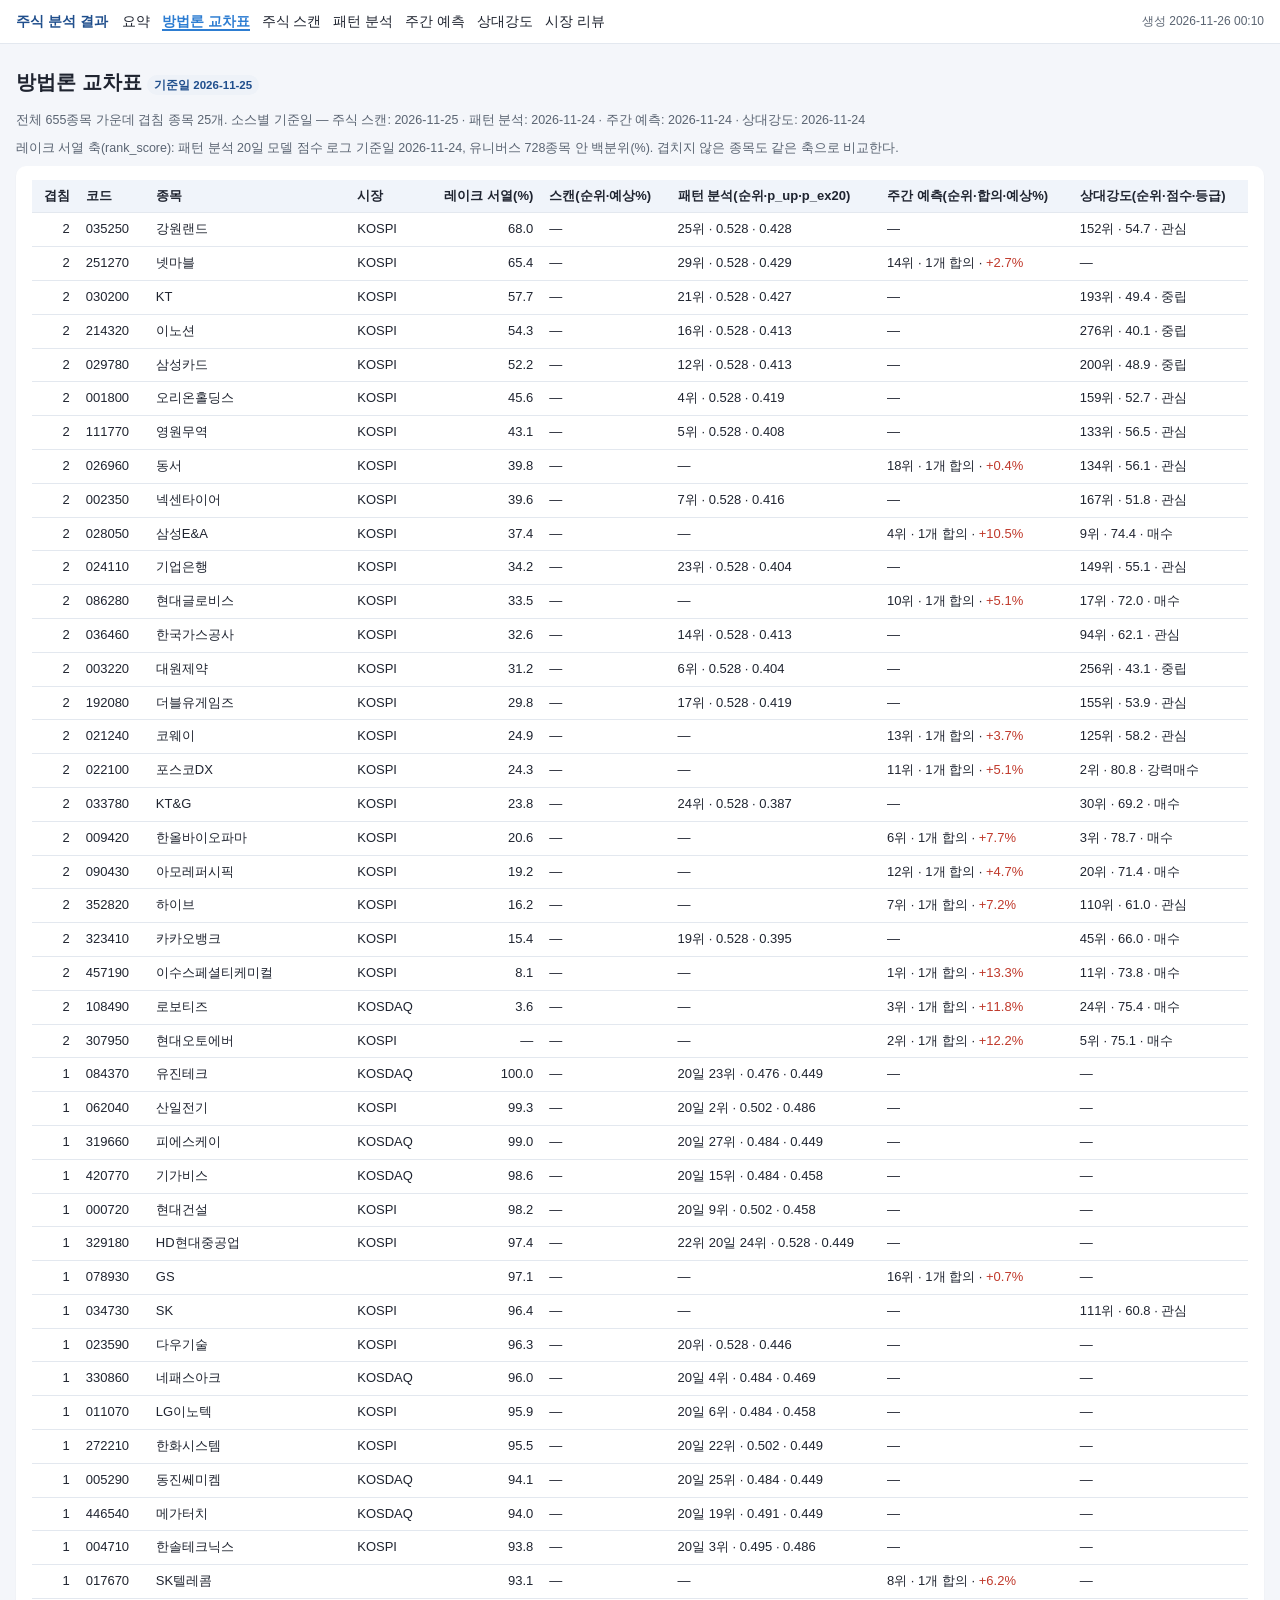
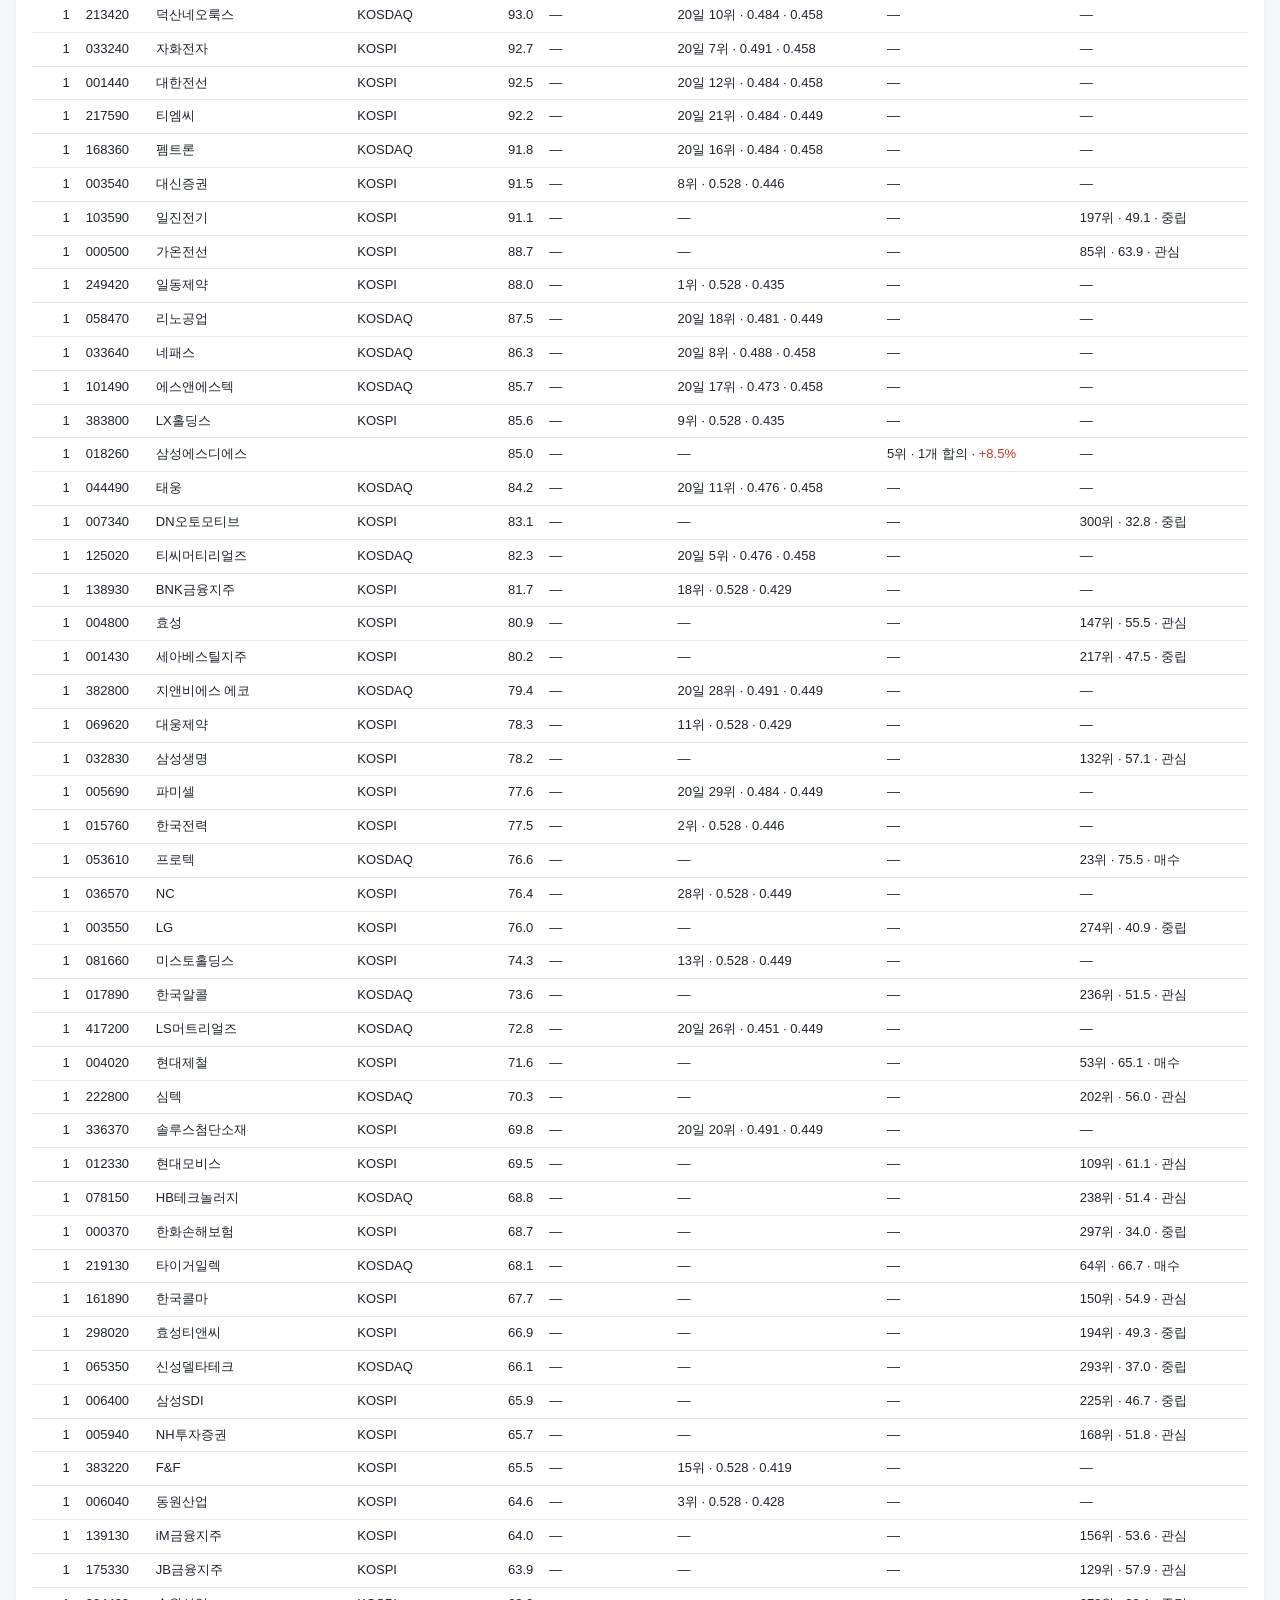
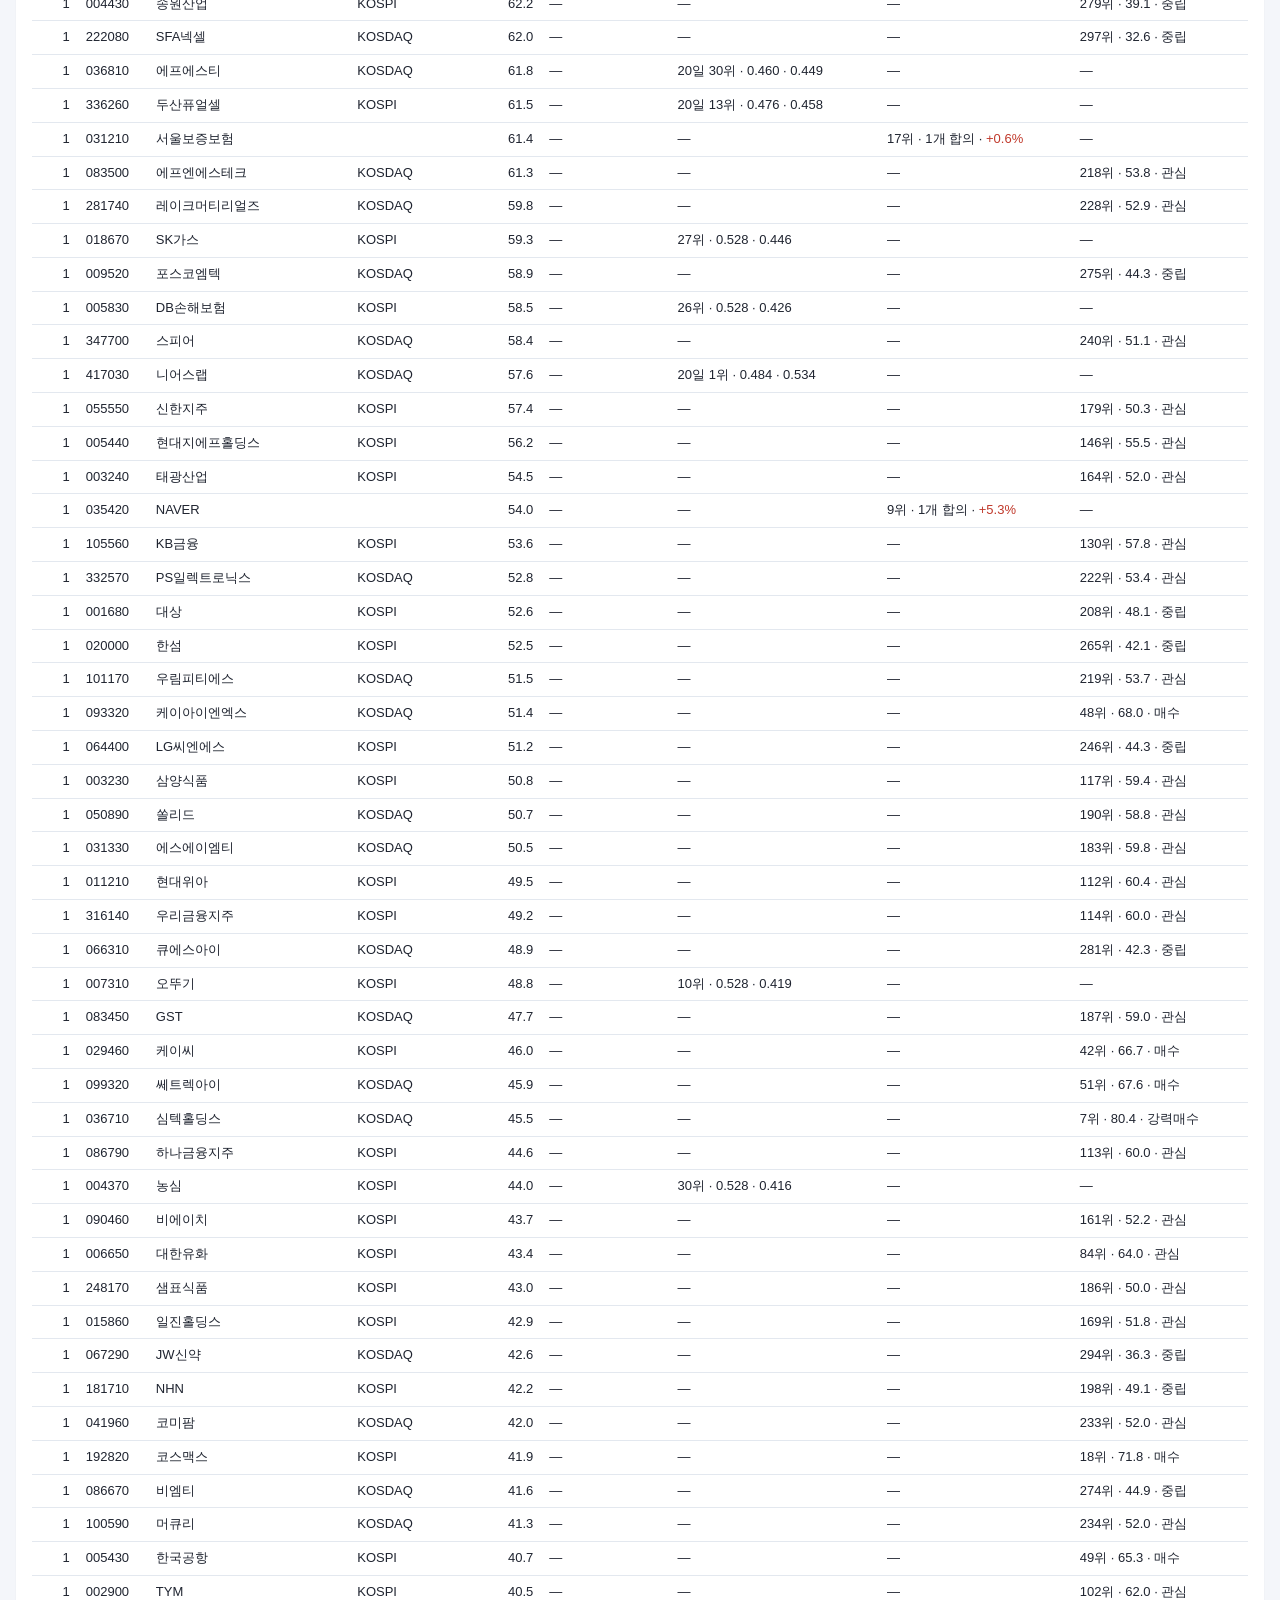
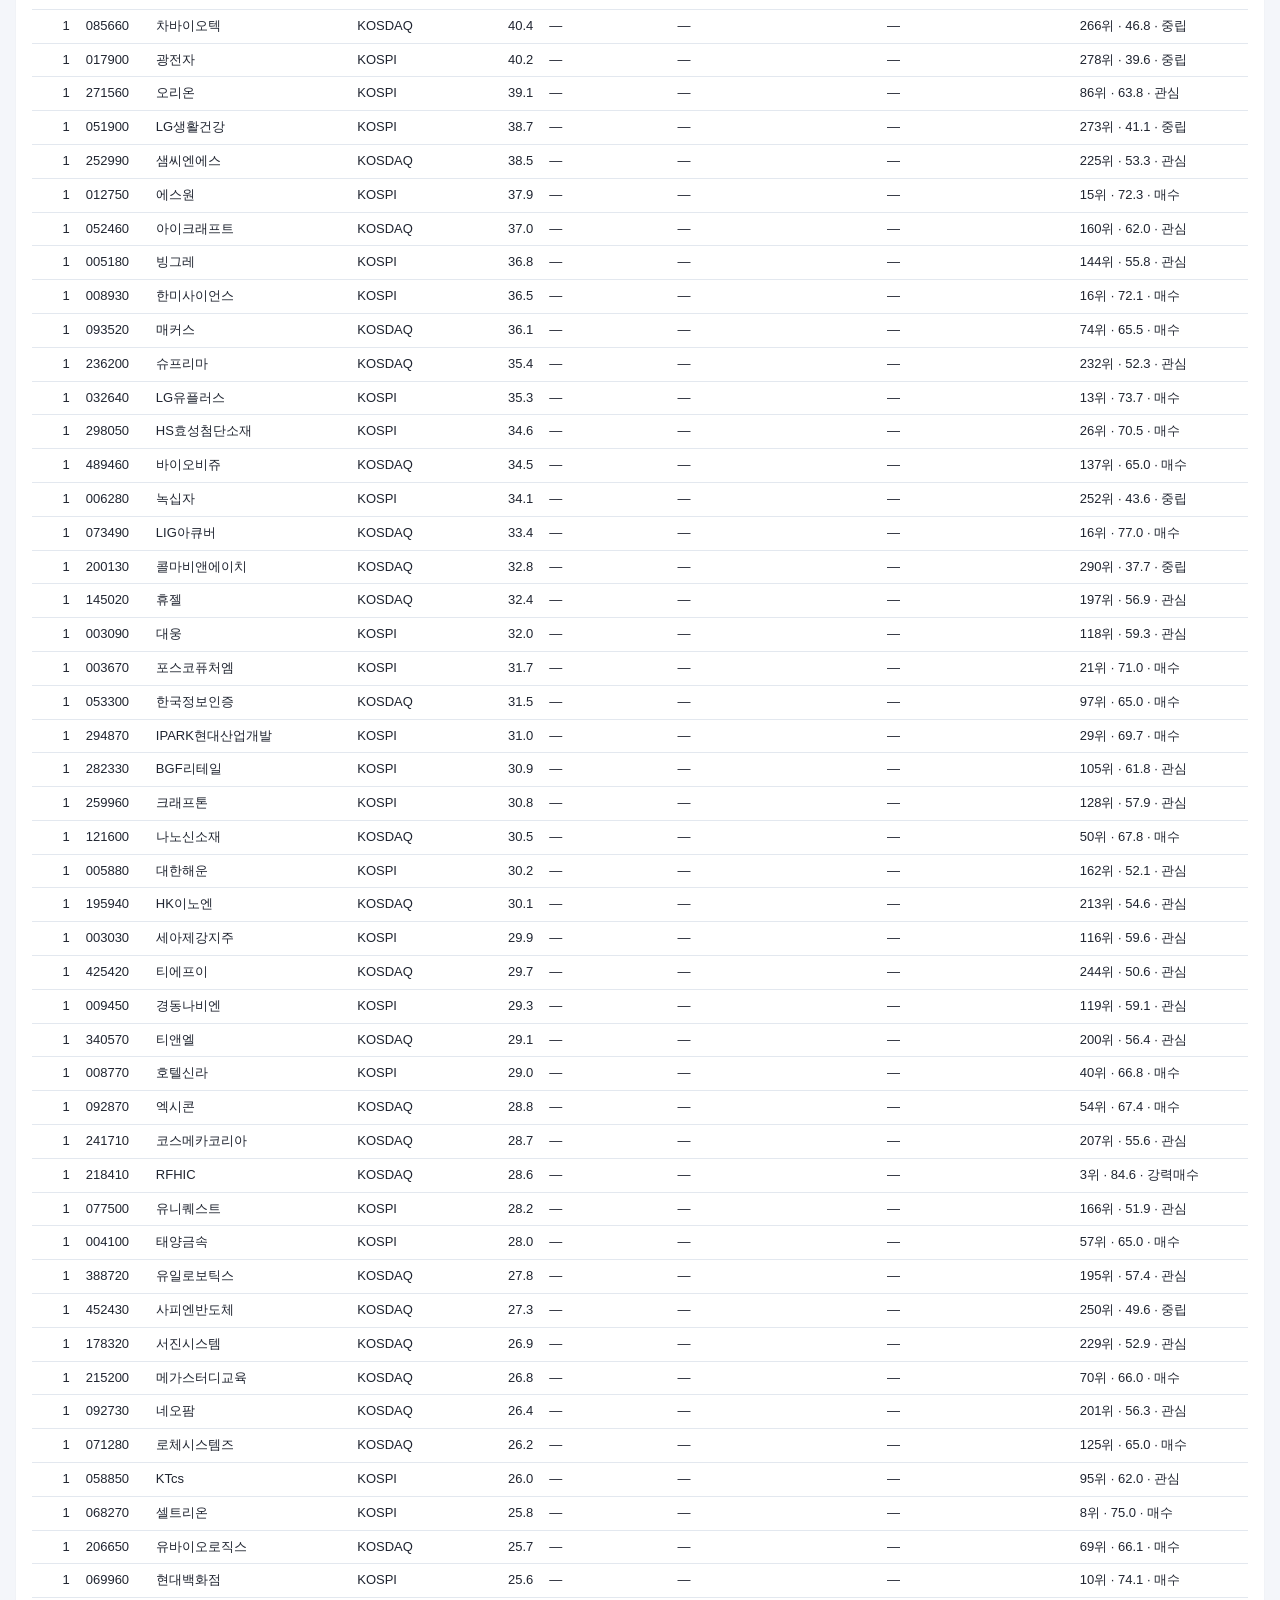
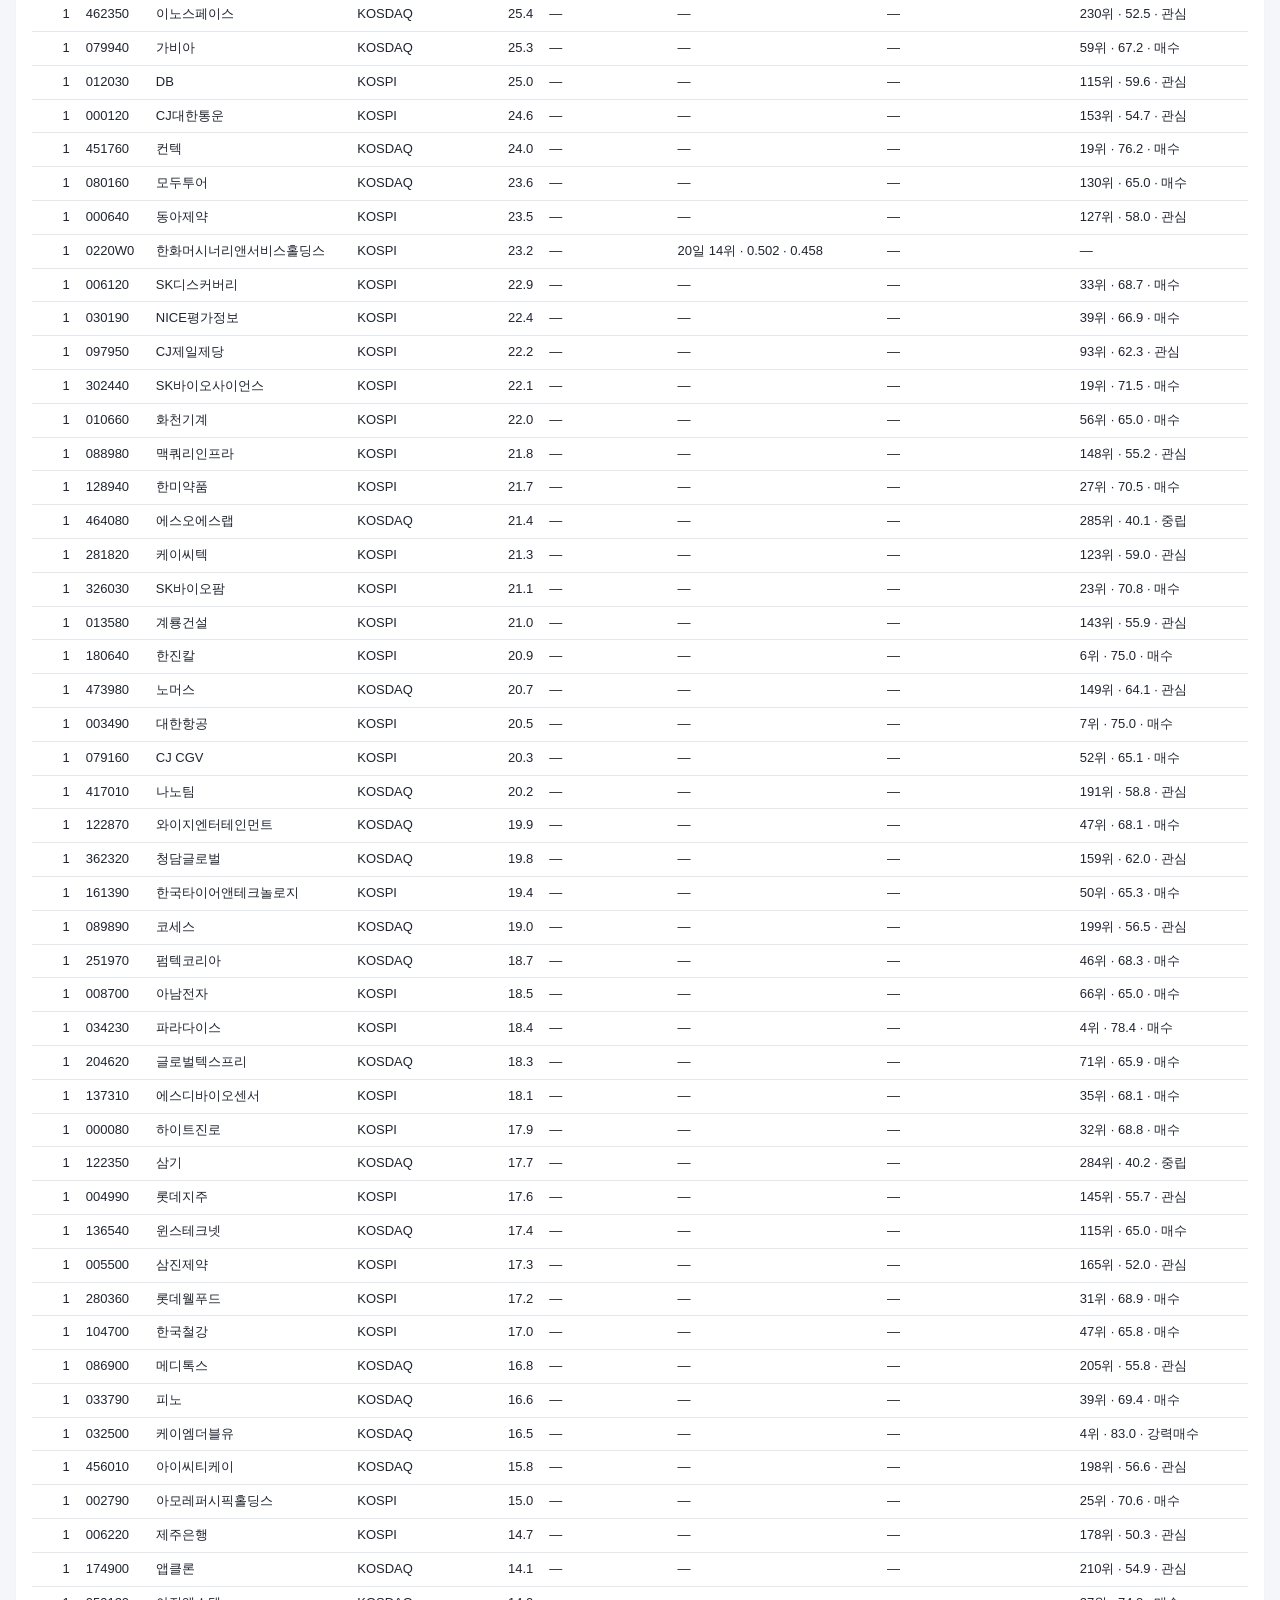
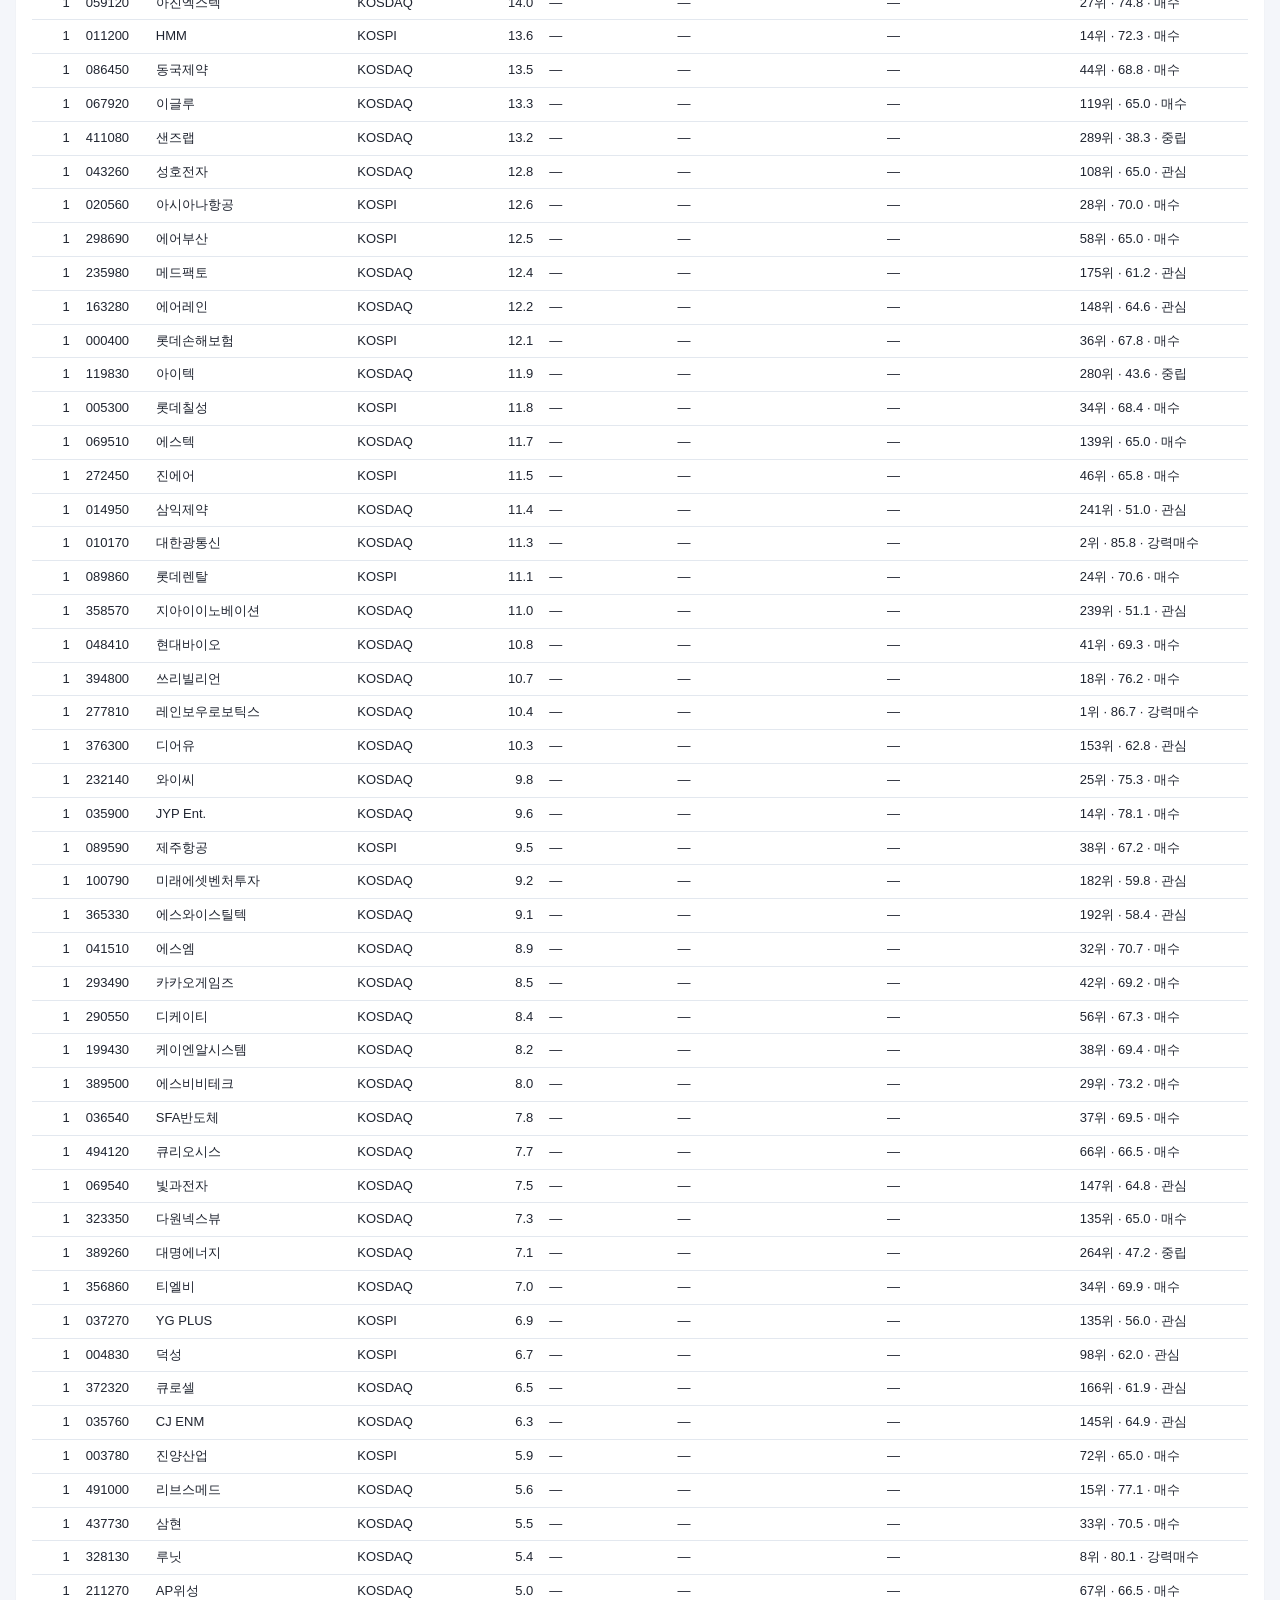
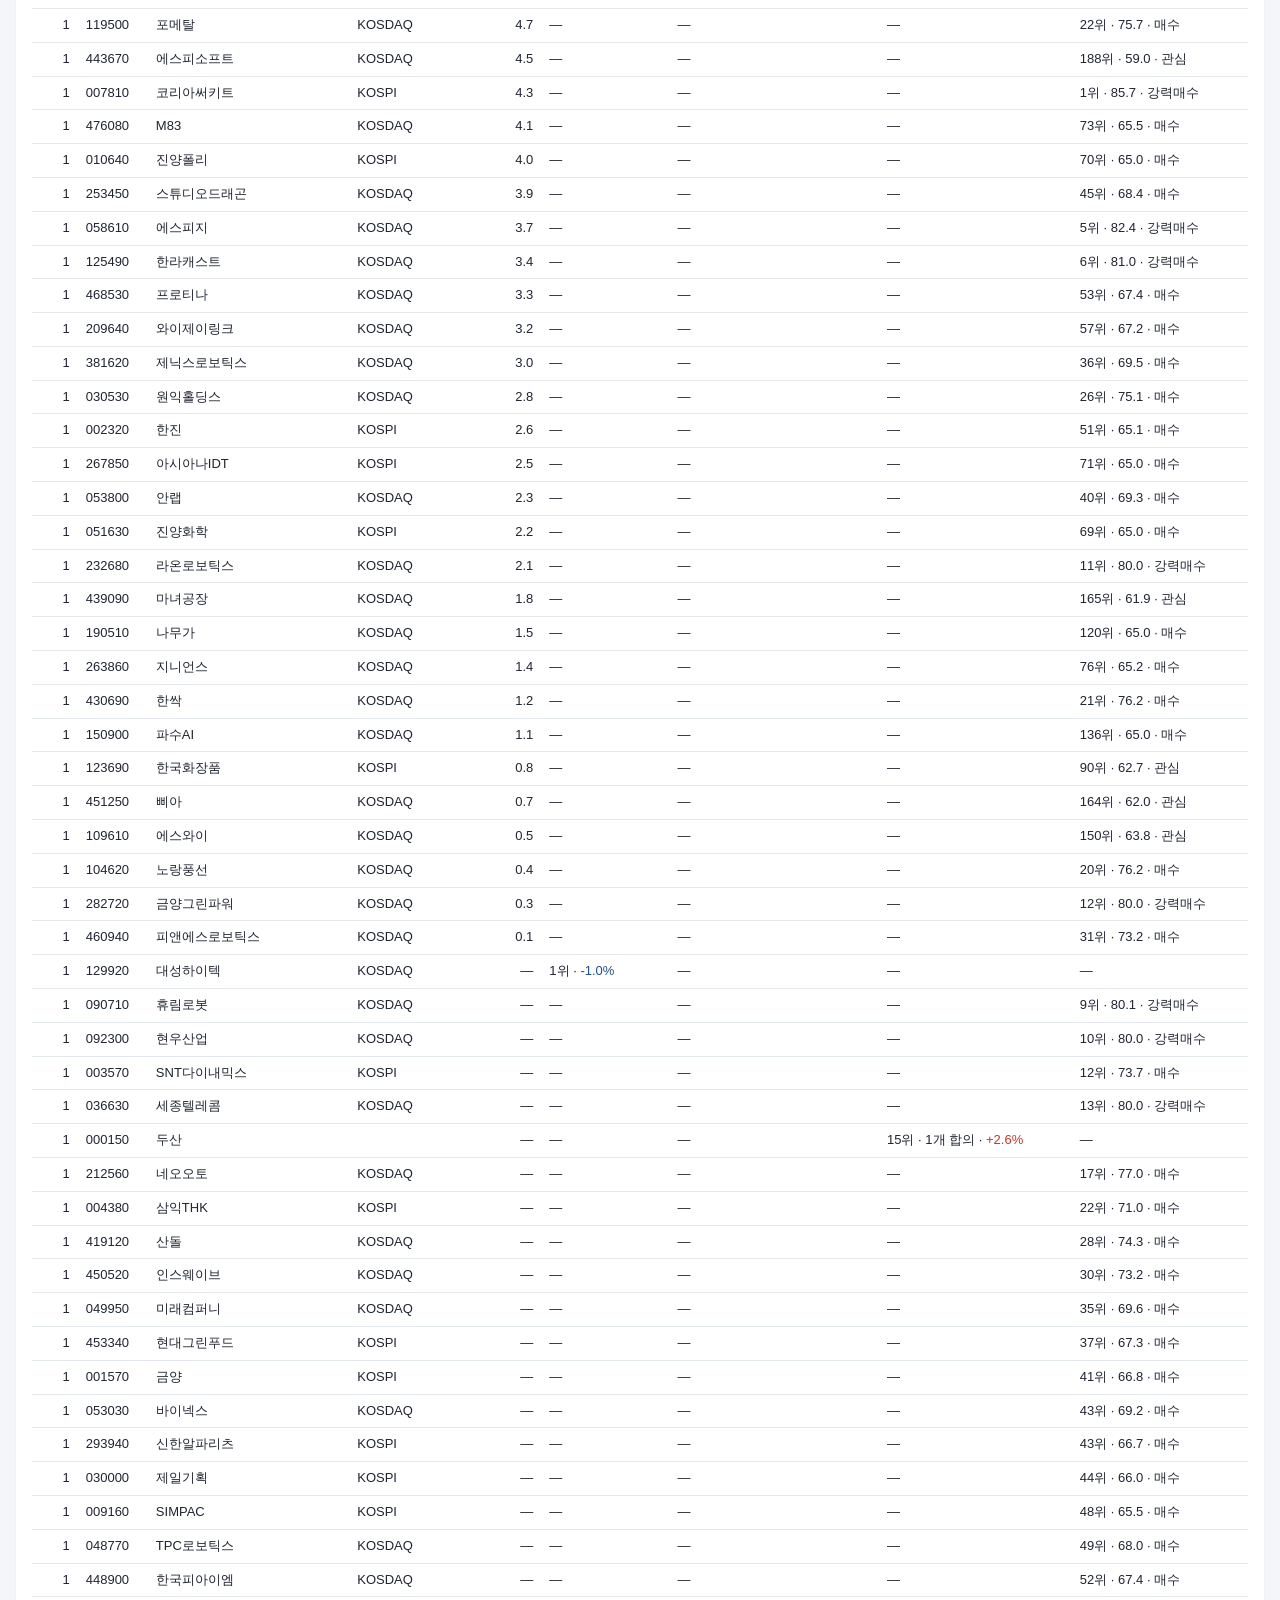
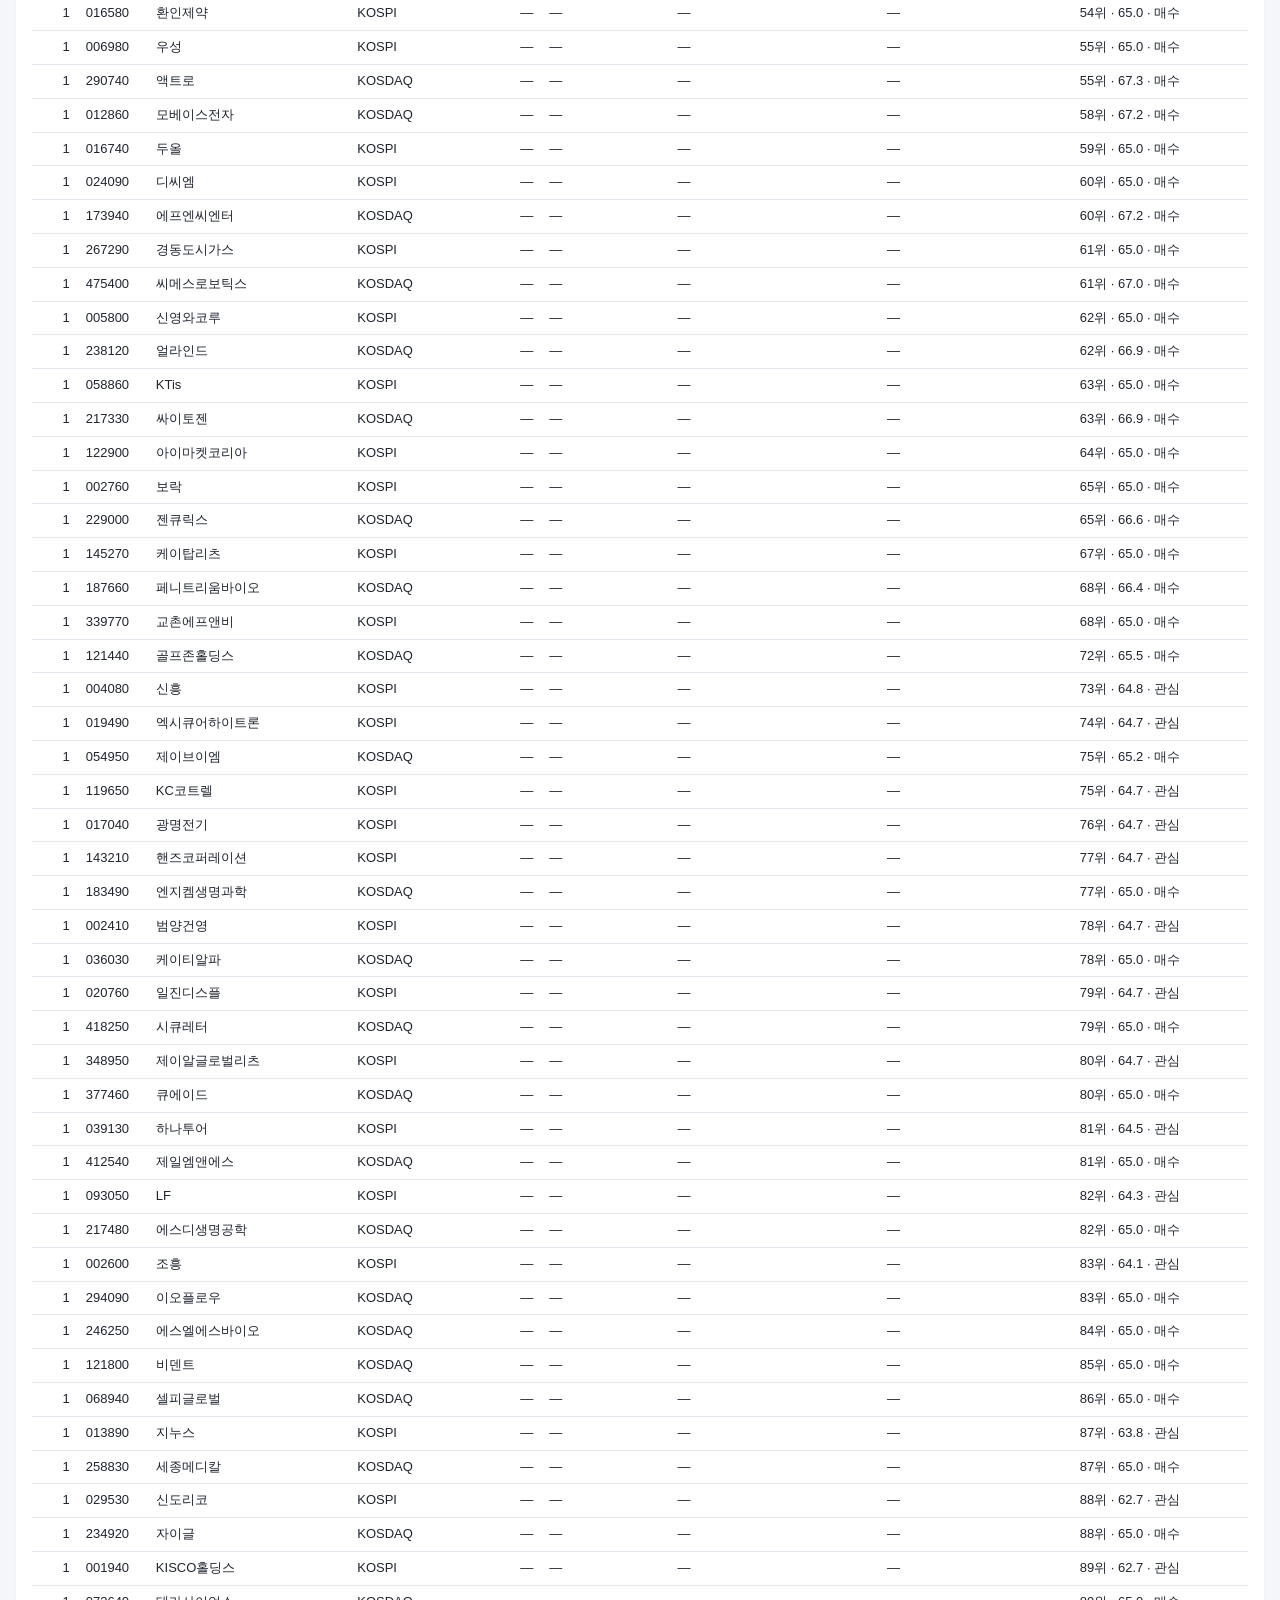
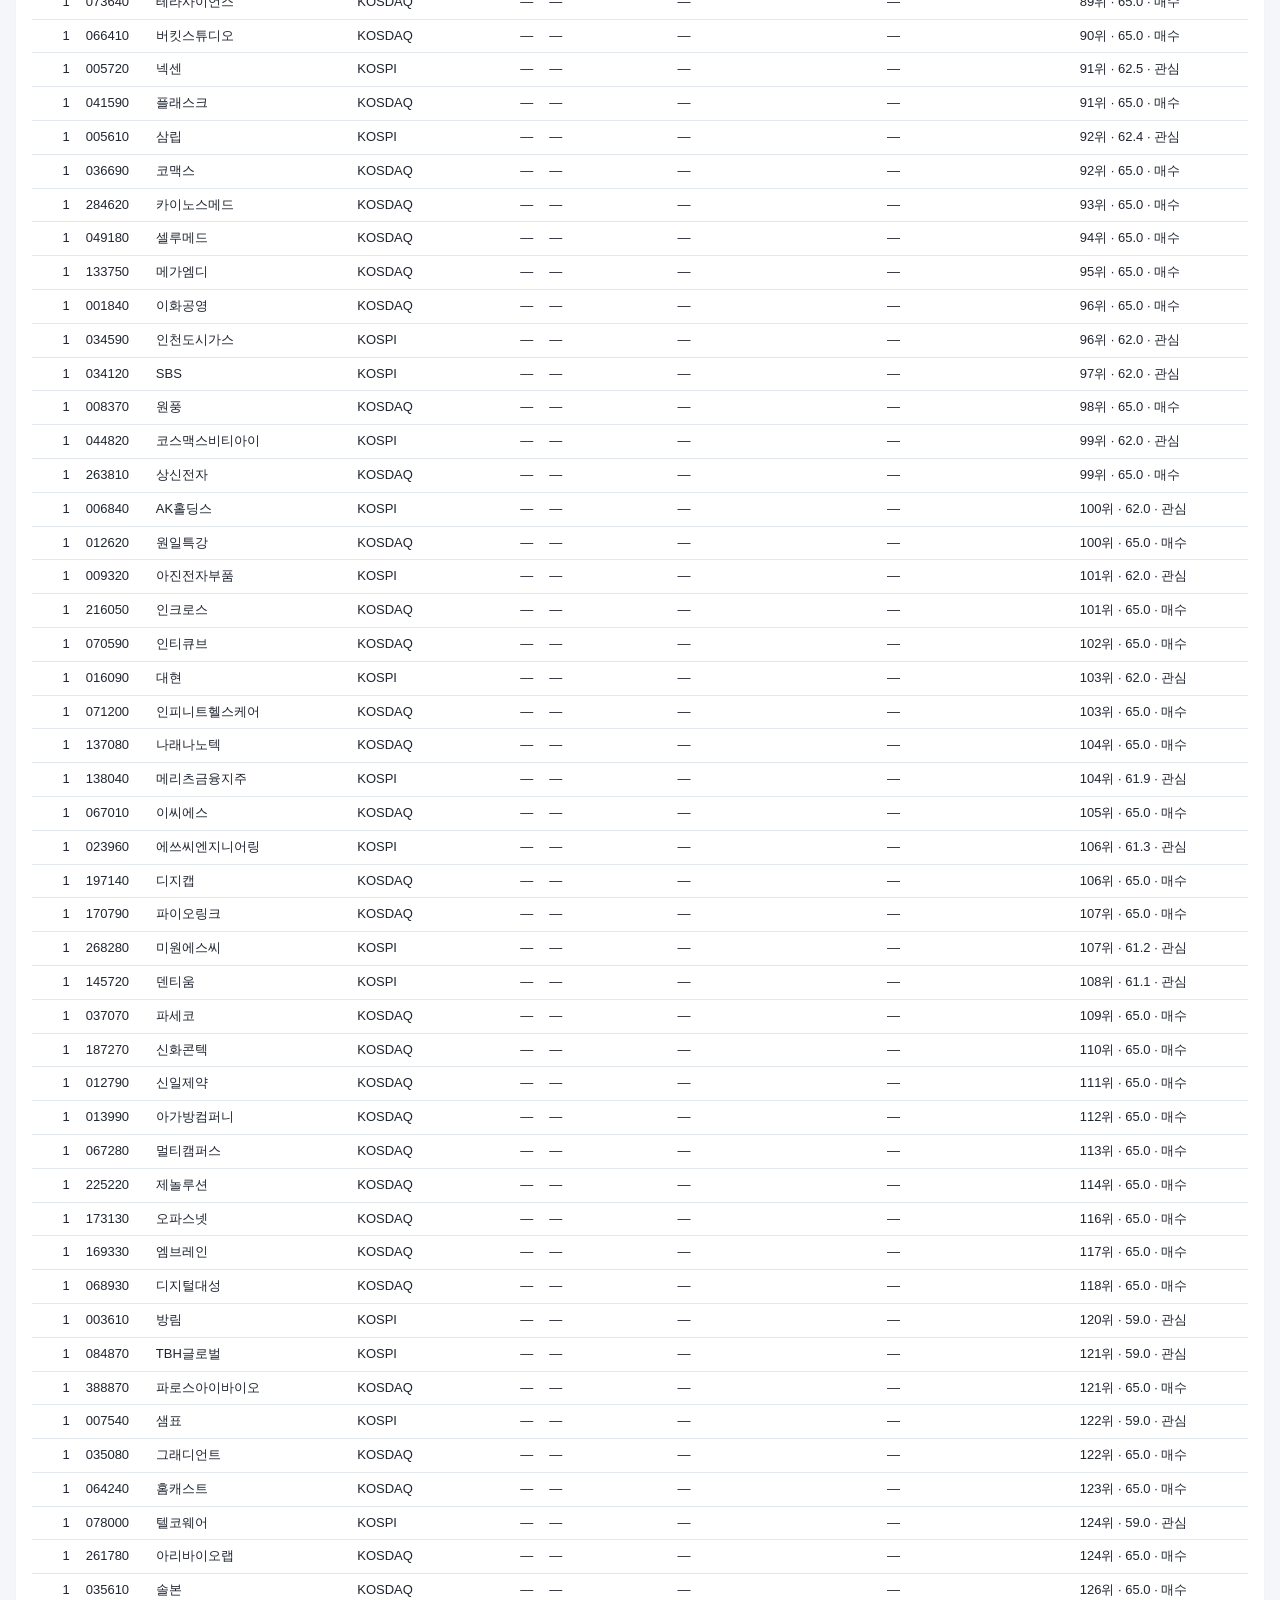
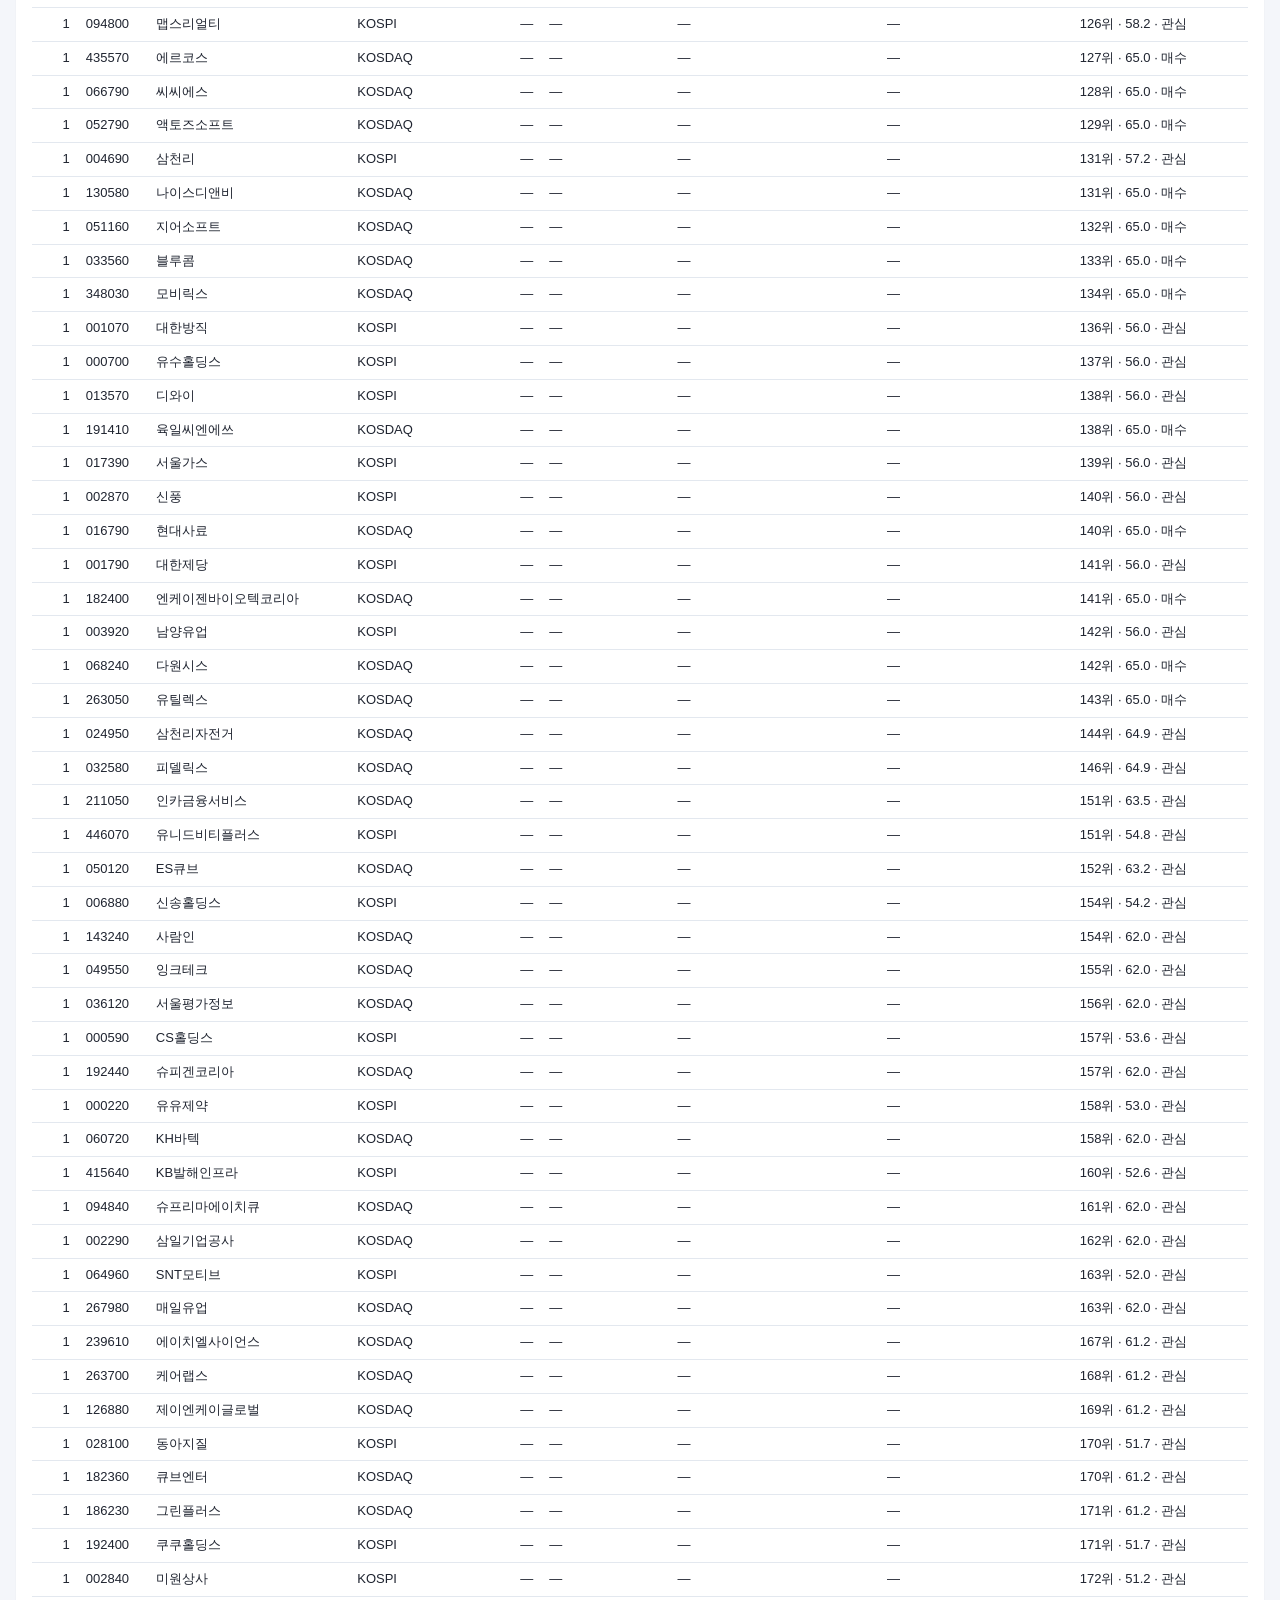
==== commit d4bee645: "publish 2026-11-26 00:10" ====
--- a/cross.html
+++ b/cross.html
@@ -11,169 +11,190 @@
 <header class="topbar">
   <a class="brand" href="index.html">주식 분석 결과</a>
   <nav><a href="index.html" class="">요약</a><a href="cross.html" class="on">방법론 교차표</a><a href="scan.html" class="">주식 스캔</a><a href="pattern.html" class="">패턴 분석</a><a href="forecast.html" class="">주간 예측</a><a href="rs.html" class="">상대강도</a><a href="review.html" class="">시장 리뷰</a></nav>
-  <span class="built">생성 2026-11-26 00:06</span>
+  <span class="built">생성 2026-11-26 00:10</span>
 </header>
 <main>
 
 <h1>방법론 교차표 <span class="badge">기준일 2026-11-25</span></h1>
 
-<p class="hint">전체 661종목 가운데 겹침 종목 22개. 소스별 기준일 — 주식 스캔: 2026-11-25 · 패턴 분석: 2026-11-24 · 주간 예측: 2026-11-23 · 상대강도: 2026-11-23</p>
+<p class="hint">전체 655종목 가운데 겹침 종목 25개. 소스별 기준일 — 주식 스캔: 2026-11-25 · 패턴 분석: 2026-11-24 · 주간 예측: 2026-11-24 · 상대강도: 2026-11-24</p>
 <p class="hint">레이크 서열 축(rank_score): 패턴 분석 20일 모델 점수 로그 기준일 2026-11-24, 유니버스 728종목 안 백분위(%). 겹치지 않은 종목도 같은 축으로 비교한다.</p>
 <section class="card"><div class="table-wrap"><table><thead><tr><th class="num">겹침</th><th>코드</th><th>종목</th><th>시장</th><th class="num">레이크 서열(%)</th><th>스캔(순위·예상%)</th><th>패턴 분석(순위·p_up·p_ex20)</th><th>주간 예측(순위·합의·예상%)</th><th>상대강도(순위·점수·등급)</th></tr></thead><tbody>
 
-<tr><td class="num">2</td><td>000720</td><td>현대건설</td><td>KOSPI</td>
-  <td class="num">98.2</td>
-  <td>—</td>
-  <td> 20일 9위 · 0.502 · 0.458</td>
-  <td>18위 · 1개 합의 · <span class="up">+4.3%</span></td>
-  <td>—</td></tr>
-
 <tr><td class="num">2</td><td>035250</td><td>강원랜드</td><td>KOSPI</td>
   <td class="num">68.0</td>
   <td>—</td>
   <td>25위 · 0.528 · 0.428</td>
   <td>—</td>
-  <td>127위 · 56.5 · 관심</td></tr>
-
-<tr><td class="num">2</td><td>005830</td><td>DB손해보험</td><td>KOSPI</td>
-  <td class="num">58.5</td>
-  <td>—</td>
-  <td>26위 · 0.528 · 0.426</td>
-  <td>—</td>
-  <td>268위 · 47.7 · 중립</td></tr>
+  <td>152위 · 54.7 · 관심</td></tr>
+
+<tr><td class="num">2</td><td>251270</td><td>넷마블</td><td>KOSPI</td>
+  <td class="num">65.4</td>
+  <td>—</td>
+  <td>29위 · 0.528 · 0.429</td>
+  <td>14위 · 1개 합의 · <span class="up">+2.7%</span></td>
+  <td>—</td></tr>
+
+<tr><td class="num">2</td><td>030200</td><td>KT</td><td>KOSPI</td>
+  <td class="num">57.7</td>
+  <td>—</td>
+  <td>21위 · 0.528 · 0.427</td>
+  <td>—</td>
+  <td>193위 · 49.4 · 중립</td></tr>
 
 <tr><td class="num">2</td><td>214320</td><td>이노션</td><td>KOSPI</td>
   <td class="num">54.3</td>
   <td>—</td>
   <td>16위 · 0.528 · 0.413</td>
   <td>—</td>
-  <td>254위 · 49.6 · 중립</td></tr>
+  <td>276위 · 40.1 · 중립</td></tr>
 
 <tr><td class="num">2</td><td>029780</td><td>삼성카드</td><td>KOSPI</td>
   <td class="num">52.2</td>
   <td>—</td>
   <td>12위 · 0.528 · 0.413</td>
   <td>—</td>
-  <td>121위 · 57.8 · 관심</td></tr>
+  <td>200위 · 48.9 · 중립</td></tr>
 
 <tr><td class="num">2</td><td>001800</td><td>오리온홀딩스</td><td>KOSPI</td>
   <td class="num">45.6</td>
   <td>—</td>
   <td>4위 · 0.528 · 0.419</td>
   <td>—</td>
-  <td>142위 · 54.3 · 관심</td></tr>
+  <td>159위 · 52.7 · 관심</td></tr>
 
 <tr><td class="num">2</td><td>111770</td><td>영원무역</td><td>KOSPI</td>
   <td class="num">43.1</td>
   <td>—</td>
   <td>5위 · 0.528 · 0.408</td>
   <td>—</td>
-  <td>126위 · 56.6 · 관심</td></tr>
-
-<tr><td class="num">2</td><td>192820</td><td>코스맥스</td><td>KOSPI</td>
-  <td class="num">41.9</td>
-  <td>—</td>
-  <td>—</td>
-  <td>13위 · 1개 합의 · <span class="up">+4.6%</span></td>
-  <td>12위 · 71.8 · 매수</td></tr>
+  <td>133위 · 56.5 · 관심</td></tr>
+
+<tr><td class="num">2</td><td>026960</td><td>동서</td><td>KOSPI</td>
+  <td class="num">39.8</td>
+  <td>—</td>
+  <td>—</td>
+  <td>18위 · 1개 합의 · <span class="up">+0.4%</span></td>
+  <td>134위 · 56.1 · 관심</td></tr>
 
 <tr><td class="num">2</td><td>002350</td><td>넥센타이어</td><td>KOSPI</td>
   <td class="num">39.6</td>
   <td>—</td>
   <td>7위 · 0.528 · 0.416</td>
   <td>—</td>
-  <td>178위 · 51.8 · 관심</td></tr>
+  <td>167위 · 51.8 · 관심</td></tr>
 
 <tr><td class="num">2</td><td>028050</td><td>삼성E&amp;A</td><td>KOSPI</td>
   <td class="num">37.4</td>
   <td>—</td>
   <td>—</td>
-  <td>15위 · 1개 합의 · <span class="up">+4.5%</span></td>
-  <td>15위 · 71.4 · 매수</td></tr>
+  <td>4위 · 1개 합의 · <span class="up">+10.5%</span></td>
+  <td>9위 · 74.4 · 매수</td></tr>
 
 <tr><td class="num">2</td><td>024110</td><td>기업은행</td><td>KOSPI</td>
   <td class="num">34.2</td>
   <td>—</td>
   <td>23위 · 0.528 · 0.404</td>
   <td>—</td>
-  <td>117위 · 58.4 · 관심</td></tr>
+  <td>149위 · 55.1 · 관심</td></tr>
+
+<tr><td class="num">2</td><td>086280</td><td>현대글로비스</td><td>KOSPI</td>
+  <td class="num">33.5</td>
+  <td>—</td>
+  <td>—</td>
+  <td>10위 · 1개 합의 · <span class="up">+5.1%</span></td>
+  <td>17위 · 72.0 · 매수</td></tr>
 
 <tr><td class="num">2</td><td>036460</td><td>한국가스공사</td><td>KOSPI</td>
   <td class="num">32.6</td>
   <td>—</td>
   <td>14위 · 0.528 · 0.413</td>
   <td>—</td>
-  <td>97위 · 59.8 · 관심</td></tr>
+  <td>94위 · 62.1 · 관심</td></tr>
+
+<tr><td class="num">2</td><td>003220</td><td>대원제약</td><td>KOSPI</td>
+  <td class="num">31.2</td>
+  <td>—</td>
+  <td>6위 · 0.528 · 0.404</td>
+  <td>—</td>
+  <td>256위 · 43.1 · 중립</td></tr>
 
 <tr><td class="num">2</td><td>192080</td><td>더블유게임즈</td><td>KOSPI</td>
   <td class="num">29.8</td>
   <td>—</td>
   <td>17위 · 0.528 · 0.419</td>
   <td>—</td>
-  <td>152위 · 53.9 · 관심</td></tr>
+  <td>155위 · 53.9 · 관심</td></tr>
 
 <tr><td class="num">2</td><td>021240</td><td>코웨이</td><td>KOSPI</td>
   <td class="num">24.9</td>
   <td>—</td>
   <td>—</td>
-  <td>7위 · 1개 합의 · <span class="up">+6.0%</span></td>
-  <td>77위 · 63.0 · 관심</td></tr>
+  <td>13위 · 1개 합의 · <span class="up">+3.7%</span></td>
+  <td>125위 · 58.2 · 관심</td></tr>
+
+<tr><td class="num">2</td><td>022100</td><td>포스코DX</td><td>KOSPI</td>
+  <td class="num">24.3</td>
+  <td>—</td>
+  <td>—</td>
+  <td>11위 · 1개 합의 · <span class="up">+5.1%</span></td>
+  <td>2위 · 80.8 · 강력매수</td></tr>
 
 <tr><td class="num">2</td><td>033780</td><td>KT&amp;G</td><td>KOSPI</td>
   <td class="num">23.8</td>
   <td>—</td>
   <td>24위 · 0.528 · 0.387</td>
   <td>—</td>
-  <td>80위 · 62.2 · 관심</td></tr>
+  <td>30위 · 69.2 · 매수</td></tr>
 
 <tr><td class="num">2</td><td>009420</td><td>한올바이오파마</td><td>KOSPI</td>
   <td class="num">20.6</td>
   <td>—</td>
   <td>—</td>
-  <td>4위 · 1개 합의 · <span class="up">+9.1%</span></td>
-  <td>2위 · 83.3 · 강력매수</td></tr>
-
-<tr><td class="num">2</td><td>003490</td><td>대한항공</td><td>KOSPI</td>
-  <td class="num">20.5</td>
-  <td>—</td>
-  <td>—</td>
-  <td>12위 · 1개 합의 · <span class="up">+4.8%</span></td>
-  <td>3위 · 75.0 · 매수</td></tr>
+  <td>6위 · 1개 합의 · <span class="up">+7.7%</span></td>
+  <td>3위 · 78.7 · 매수</td></tr>
 
 <tr><td class="num">2</td><td>090430</td><td>아모레퍼시픽</td><td>KOSPI</td>
   <td class="num">19.2</td>
   <td>—</td>
   <td>—</td>
-  <td>20위 · 1개 합의 · <span class="up">+4.0%</span></td>
-  <td>45위 · 65.3 · 매수</td></tr>
+  <td>12위 · 1개 합의 · <span class="up">+4.7%</span></td>
+  <td>20위 · 71.4 · 매수</td></tr>
 
 <tr><td class="num">2</td><td>352820</td><td>하이브</td><td>KOSPI</td>
   <td class="num">16.2</td>
   <td>—</td>
   <td>—</td>
-  <td>6위 · 1개 합의 · <span class="up">+6.5%</span></td>
-  <td>49위 · 65.1 · 매수</td></tr>
+  <td>7위 · 1개 합의 · <span class="up">+7.2%</span></td>
+  <td>110위 · 61.0 · 관심</td></tr>
 
 <tr><td class="num">2</td><td>323410</td><td>카카오뱅크</td><td>KOSPI</td>
   <td class="num">15.4</td>
   <td>—</td>
   <td>19위 · 0.528 · 0.395</td>
   <td>—</td>
-  <td>38위 · 66.0 · 매수</td></tr>
-
-<tr><td class="num">2</td><td>277810</td><td>레인보우로보틱스</td><td>KOSDAQ</td>
-  <td class="num">10.4</td>
-  <td>—</td>
-  <td>—</td>
-  <td>3위 · 1개 합의 · <span class="up">+10.7%</span></td>
-  <td>22위 · 73.8 · 매수</td></tr>
-
-<tr><td class="num">2</td><td>030530</td><td>원익홀딩스</td><td>KOSDAQ</td>
-  <td class="num">2.8</td>
-  <td>—</td>
-  <td>—</td>
-  <td>2위 · 1개 합의 · <span class="up">+12.4%</span></td>
-  <td>2위 · 84.1 · 강력매수</td></tr>
+  <td>45위 · 66.0 · 매수</td></tr>
+
+<tr><td class="num">2</td><td>457190</td><td>이수스페셜티케미컬</td><td>KOSPI</td>
+  <td class="num">8.1</td>
+  <td>—</td>
+  <td>—</td>
+  <td>1위 · 1개 합의 · <span class="up">+13.3%</span></td>
+  <td>11위 · 73.8 · 매수</td></tr>
+
+<tr><td class="num">2</td><td>108490</td><td>로보티즈</td><td>KOSDAQ</td>
+  <td class="num">3.6</td>
+  <td>—</td>
+  <td>—</td>
+  <td>3위 · 1개 합의 · <span class="up">+11.8%</span></td>
+  <td>24위 · 75.4 · 매수</td></tr>
+
+<tr><td class="num">2</td><td>307950</td><td>현대오토에버</td><td>KOSPI</td>
+  <td class="num">—</td>
+  <td>—</td>
+  <td>—</td>
+  <td>2위 · 1개 합의 · <span class="up">+12.2%</span></td>
+  <td>5위 · 75.1 · 매수</td></tr>
 
 <tr><td class="num">1</td><td>084370</td><td>유진테크</td><td>KOSDAQ</td>
   <td class="num">100.0</td>
@@ -203,11 +224,11 @@
   <td>—</td>
   <td>—</td></tr>
 
-<tr><td class="num">1</td><td>267250</td><td>HD현대</td><td></td>
-  <td class="num">97.9</td>
-  <td>—</td>
-  <td>—</td>
-  <td>14위 · 1개 합의 · <span class="up">+4.6%</span></td>
+<tr><td class="num">1</td><td>000720</td><td>현대건설</td><td>KOSPI</td>
+  <td class="num">98.2</td>
+  <td>—</td>
+  <td> 20일 9위 · 0.502 · 0.458</td>
+  <td>—</td>
   <td>—</td></tr>
 
 <tr><td class="num">1</td><td>329180</td><td>HD현대중공업</td><td>KOSPI</td>
@@ -221,7 +242,7 @@
   <td class="num">97.1</td>
   <td>—</td>
   <td>—</td>
-  <td>11위 · 1개 합의 · <span class="up">+4.9%</span></td>
+  <td>16위 · 1개 합의 · <span class="up">+0.7%</span></td>
   <td>—</td></tr>
 
 <tr><td class="num">1</td><td>034730</td><td>SK</td><td>KOSPI</td>
@@ -229,7 +250,7 @@
   <td>—</td>
   <td>—</td>
   <td>—</td>
-  <td>100위 · 59.7 · 관심</td></tr>
+  <td>111위 · 60.8 · 관심</td></tr>
 
 <tr><td class="num">1</td><td>023590</td><td>다우기술</td><td>KOSPI</td>
   <td class="num">96.3</td>
@@ -284,7 +305,7 @@
   <td class="num">93.1</td>
   <td>—</td>
   <td>—</td>
-  <td>1위 · 2개 합의 · <span class="up">+8.1%</span></td>
+  <td>8위 · 1개 합의 · <span class="up">+6.2%</span></td>
   <td>—</td></tr>
 
 <tr><td class="num">1</td><td>213420</td><td>덕산네오룩스</td><td>KOSDAQ</td>
@@ -294,13 +315,6 @@
   <td>—</td>
   <td>—</td></tr>
 
-<tr><td class="num">1</td><td>064350</td><td>현대로템</td><td></td>
-  <td class="num">92.9</td>
-  <td>—</td>
-  <td>—</td>
-  <td>9위 · 1개 합의 · <span class="up">+5.4%</span></td>
-  <td>—</td></tr>
-
 <tr><td class="num">1</td><td>033240</td><td>자화전자</td><td>KOSPI</td>
   <td class="num">92.7</td>
   <td>—</td>
@@ -341,21 +355,14 @@
   <td>—</td>
   <td>—</td>
   <td>—</td>
-  <td>154위 · 53.7 · 관심</td></tr>
-
-<tr><td class="num">1</td><td>010130</td><td>고려아연</td><td></td>
-  <td class="num">90.9</td>
-  <td>—</td>
-  <td>—</td>
-  <td>17위 · 1개 합의 · <span class="up">+4.3%</span></td>
-  <td>—</td></tr>
+  <td>197위 · 49.1 · 중립</td></tr>
 
 <tr><td class="num">1</td><td>000500</td><td>가온전선</td><td>KOSPI</td>
   <td class="num">88.7</td>
   <td>—</td>
   <td>—</td>
   <td>—</td>
-  <td>16위 · 70.8 · 매수</td></tr>
+  <td>85위 · 63.9 · 관심</td></tr>
 
 <tr><td class="num">1</td><td>249420</td><td>일동제약</td><td>KOSPI</td>
   <td class="num">88.0</td>
@@ -396,7 +403,7 @@
   <td class="num">85.0</td>
   <td>—</td>
   <td>—</td>
-  <td>8위 · 1개 합의 · <span class="up">+5.4%</span></td>
+  <td>5위 · 1개 합의 · <span class="up">+8.5%</span></td>
   <td>—</td></tr>
 
 <tr><td class="num">1</td><td>044490</td><td>태웅</td><td>KOSDAQ</td>
@@ -411,7 +418,7 @@
   <td>—</td>
   <td>—</td>
   <td>—</td>
-  <td>298위 · 34.5 · 중립</td></tr>
+  <td>300위 · 32.8 · 중립</td></tr>
 
 <tr><td class="num">1</td><td>125020</td><td>티씨머티리얼즈</td><td>KOSDAQ</td>
   <td class="num">82.3</td>
@@ -432,21 +439,14 @@
   <td>—</td>
   <td>—</td>
   <td>—</td>
-  <td>88위 · 61.5 · 관심</td></tr>
-
-<tr><td class="num">1</td><td>004170</td><td>신세계</td><td></td>
-  <td class="num">80.4</td>
-  <td>—</td>
-  <td>—</td>
-  <td>10위 · 1개 합의 · <span class="up">+5.2%</span></td>
-  <td>—</td></tr>
+  <td>147위 · 55.5 · 관심</td></tr>
 
 <tr><td class="num">1</td><td>001430</td><td>세아베스틸지주</td><td>KOSPI</td>
   <td class="num">80.2</td>
   <td>—</td>
   <td>—</td>
   <td>—</td>
-  <td>153위 · 53.8 · 관심</td></tr>
+  <td>217위 · 47.5 · 중립</td></tr>
 
 <tr><td class="num">1</td><td>382800</td><td>지앤비에스 에코</td><td>KOSDAQ</td>
   <td class="num">79.4</td>
@@ -467,7 +467,7 @@
   <td>—</td>
   <td>—</td>
   <td>—</td>
-  <td>189위 · 51.0 · 관심</td></tr>
+  <td>132위 · 57.1 · 관심</td></tr>
 
 <tr><td class="num">1</td><td>005690</td><td>파미셀</td><td>KOSPI</td>
   <td class="num">77.6</td>
@@ -488,7 +488,7 @@
   <td>—</td>
   <td>—</td>
   <td>—</td>
-  <td>177위 · 58.5 · 관심</td></tr>
+  <td>23위 · 75.5 · 매수</td></tr>
 
 <tr><td class="num">1</td><td>036570</td><td>NC</td><td>KOSPI</td>
   <td class="num">76.4</td>
@@ -497,19 +497,12 @@
   <td>—</td>
   <td>—</td></tr>
 
-<tr><td class="num">1</td><td>100840</td><td>SNT에너지</td><td>KOSPI</td>
-  <td class="num">76.2</td>
-  <td>—</td>
-  <td>—</td>
-  <td>—</td>
-  <td>76위 · 63.2 · 관심</td></tr>
-
-<tr><td class="num">1</td><td>023530</td><td>롯데쇼핑</td><td>KOSPI</td>
-  <td class="num">75.3</td>
-  <td>—</td>
-  <td>—</td>
-  <td>—</td>
-  <td>158위 · 53.1 · 관심</td></tr>
+<tr><td class="num">1</td><td>003550</td><td>LG</td><td>KOSPI</td>
+  <td class="num">76.0</td>
+  <td>—</td>
+  <td>—</td>
+  <td>—</td>
+  <td>274위 · 40.9 · 중립</td></tr>
 
 <tr><td class="num">1</td><td>081660</td><td>미스토홀딩스</td><td>KOSPI</td>
   <td class="num">74.3</td>
@@ -518,26 +511,12 @@
   <td>—</td>
   <td>—</td></tr>
 
-<tr><td class="num">1</td><td>003690</td><td>코리안리</td><td>KOSPI</td>
-  <td class="num">74.2</td>
-  <td>—</td>
-  <td>—</td>
-  <td>—</td>
-  <td>294위 · 39.4 · 중립</td></tr>
-
 <tr><td class="num">1</td><td>017890</td><td>한국알콜</td><td>KOSDAQ</td>
   <td class="num">73.6</td>
   <td>—</td>
   <td>—</td>
   <td>—</td>
-  <td>212위 · 53.0 · 관심</td></tr>
-
-<tr><td class="num">1</td><td>001450</td><td>현대해상</td><td></td>
-  <td class="num">73.1</td>
-  <td>—</td>
-  <td>—</td>
-  <td>19위 · 1개 합의 · <span class="up">+4.2%</span></td>
-  <td>—</td></tr>
+  <td>236위 · 51.5 · 관심</td></tr>
 
 <tr><td class="num">1</td><td>417200</td><td>LS머트리얼즈</td><td>KOSDAQ</td>
   <td class="num">72.8</td>
@@ -551,14 +530,14 @@
   <td>—</td>
   <td>—</td>
   <td>—</td>
-  <td>18위 · 70.6 · 매수</td></tr>
+  <td>53위 · 65.1 · 매수</td></tr>
 
 <tr><td class="num">1</td><td>222800</td><td>심텍</td><td>KOSDAQ</td>
   <td class="num">70.3</td>
   <td>—</td>
   <td>—</td>
   <td>—</td>
-  <td>253위 · 48.5 · 중립</td></tr>
+  <td>202위 · 56.0 · 관심</td></tr>
 
 <tr><td class="num">1</td><td>336370</td><td>솔루스첨단소재</td><td>KOSPI</td>
   <td class="num">69.8</td>
@@ -567,47 +546,68 @@
   <td>—</td>
   <td>—</td></tr>
 
+<tr><td class="num">1</td><td>012330</td><td>현대모비스</td><td>KOSPI</td>
+  <td class="num">69.5</td>
+  <td>—</td>
+  <td>—</td>
+  <td>—</td>
+  <td>109위 · 61.1 · 관심</td></tr>
+
 <tr><td class="num">1</td><td>078150</td><td>HB테크놀러지</td><td>KOSDAQ</td>
   <td class="num">68.8</td>
   <td>—</td>
   <td>—</td>
   <td>—</td>
-  <td>264위 · 46.8 · 중립</td></tr>
+  <td>238위 · 51.4 · 관심</td></tr>
+
+<tr><td class="num">1</td><td>000370</td><td>한화손해보험</td><td>KOSPI</td>
+  <td class="num">68.7</td>
+  <td>—</td>
+  <td>—</td>
+  <td>—</td>
+  <td>297위 · 34.0 · 중립</td></tr>
 
 <tr><td class="num">1</td><td>219130</td><td>타이거일렉</td><td>KOSDAQ</td>
   <td class="num">68.1</td>
   <td>—</td>
   <td>—</td>
   <td>—</td>
-  <td>52위 · 66.7 · 매수</td></tr>
+  <td>64위 · 66.7 · 매수</td></tr>
 
 <tr><td class="num">1</td><td>161890</td><td>한국콜마</td><td>KOSPI</td>
   <td class="num">67.7</td>
   <td>—</td>
   <td>—</td>
   <td>—</td>
-  <td>195위 · 50.1 · 관심</td></tr>
-
-<tr><td class="num">1</td><td>073240</td><td>금호타이어</td><td>KOSPI</td>
-  <td class="num">67.0</td>
-  <td>—</td>
-  <td>—</td>
-  <td>—</td>
-  <td>288위 · 42.2 · 중립</td></tr>
+  <td>150위 · 54.9 · 관심</td></tr>
 
 <tr><td class="num">1</td><td>298020</td><td>효성티앤씨</td><td>KOSPI</td>
   <td class="num">66.9</td>
   <td>—</td>
   <td>—</td>
   <td>—</td>
-  <td>177위 · 51.8 · 관심</td></tr>
+  <td>194위 · 49.3 · 중립</td></tr>
 
 <tr><td class="num">1</td><td>065350</td><td>신성델타테크</td><td>KOSDAQ</td>
   <td class="num">66.1</td>
   <td>—</td>
   <td>—</td>
   <td>—</td>
-  <td>282위 · 41.7 · 중립</td></tr>
+  <td>293위 · 37.0 · 중립</td></tr>
+
+<tr><td class="num">1</td><td>006400</td><td>삼성SDI</td><td>KOSPI</td>
+  <td class="num">65.9</td>
+  <td>—</td>
+  <td>—</td>
+  <td>—</td>
+  <td>225위 · 46.7 · 중립</td></tr>
+
+<tr><td class="num">1</td><td>005940</td><td>NH투자증권</td><td>KOSPI</td>
+  <td class="num">65.7</td>
+  <td>—</td>
+  <td>—</td>
+  <td>—</td>
+  <td>168위 · 51.8 · 관심</td></tr>
 
 <tr><td class="num">1</td><td>383220</td><td>F&amp;F</td><td>KOSPI</td>
   <td class="num">65.5</td>
@@ -616,13 +616,6 @@
   <td>—</td>
   <td>—</td></tr>
 
-<tr><td class="num">1</td><td>251270</td><td>넷마블</td><td>KOSPI</td>
-  <td class="num">65.4</td>
-  <td>—</td>
-  <td>29위 · 0.528 · 0.429</td>
-  <td>—</td>
-  <td>—</td></tr>
-
 <tr><td class="num">1</td><td>006040</td><td>동원산업</td><td>KOSPI</td>
   <td class="num">64.6</td>
   <td>—</td>
@@ -635,14 +628,28 @@
   <td>—</td>
   <td>—</td>
   <td>—</td>
-  <td>136위 · 55.9 · 관심</td></tr>
+  <td>156위 · 53.6 · 관심</td></tr>
 
 <tr><td class="num">1</td><td>175330</td><td>JB금융지주</td><td>KOSPI</td>
   <td class="num">63.9</td>
   <td>—</td>
   <td>—</td>
   <td>—</td>
-  <td>120위 · 57.8 · 관심</td></tr>
+  <td>129위 · 57.9 · 관심</td></tr>
+
+<tr><td class="num">1</td><td>004430</td><td>송원산업</td><td>KOSPI</td>
+  <td class="num">62.2</td>
+  <td>—</td>
+  <td>—</td>
+  <td>—</td>
+  <td>279위 · 39.1 · 중립</td></tr>
+
+<tr><td class="num">1</td><td>222080</td><td>SFA넥셀</td><td>KOSDAQ</td>
+  <td class="num">62.0</td>
+  <td>—</td>
+  <td>—</td>
+  <td>—</td>
+  <td>297위 · 32.6 · 중립</td></tr>
 
 <tr><td class="num">1</td><td>036810</td><td>에프에스티</td><td>KOSDAQ</td>
   <td class="num">61.8</td>
@@ -658,12 +665,26 @@
   <td>—</td>
   <td>—</td></tr>
 
+<tr><td class="num">1</td><td>031210</td><td>서울보증보험</td><td></td>
+  <td class="num">61.4</td>
+  <td>—</td>
+  <td>—</td>
+  <td>17위 · 1개 합의 · <span class="up">+0.6%</span></td>
+  <td>—</td></tr>
+
 <tr><td class="num">1</td><td>083500</td><td>에프엔에스테크</td><td>KOSDAQ</td>
   <td class="num">61.3</td>
   <td>—</td>
   <td>—</td>
   <td>—</td>
-  <td>222위 · 51.7 · 관심</td></tr>
+  <td>218위 · 53.8 · 관심</td></tr>
+
+<tr><td class="num">1</td><td>281740</td><td>레이크머티리얼즈</td><td>KOSDAQ</td>
+  <td class="num">59.8</td>
+  <td>—</td>
+  <td>—</td>
+  <td>—</td>
+  <td>228위 · 52.9 · 관심</td></tr>
 
 <tr><td class="num">1</td><td>018670</td><td>SK가스</td><td>KOSPI</td>
   <td class="num">59.3</td>
@@ -677,28 +698,21 @@
   <td>—</td>
   <td>—</td>
   <td>—</td>
-  <td>291위 · 36.2 · 중립</td></tr>
+  <td>275위 · 44.3 · 중립</td></tr>
+
+<tr><td class="num">1</td><td>005830</td><td>DB손해보험</td><td>KOSPI</td>
+  <td class="num">58.5</td>
+  <td>—</td>
+  <td>26위 · 0.528 · 0.426</td>
+  <td>—</td>
+  <td>—</td></tr>
 
 <tr><td class="num">1</td><td>347700</td><td>스피어</td><td>KOSDAQ</td>
   <td class="num">58.4</td>
   <td>—</td>
   <td>—</td>
   <td>—</td>
-  <td>262위 · 47.3 · 중립</td></tr>
-
-<tr><td class="num">1</td><td>214450</td><td>파마리서치</td><td></td>
-  <td class="num">58.2</td>
-  <td>—</td>
-  <td>—</td>
-  <td>21위 · 1개 합의 · <span class="up">+4.0%</span></td>
-  <td>—</td></tr>
-
-<tr><td class="num">1</td><td>030200</td><td>KT</td><td>KOSPI</td>
-  <td class="num">57.7</td>
-  <td>—</td>
-  <td>21위 · 0.528 · 0.427</td>
-  <td>—</td>
-  <td>—</td></tr>
+  <td>240위 · 51.1 · 관심</td></tr>
 
 <tr><td class="num">1</td><td>417030</td><td>니어스랩</td><td>KOSDAQ</td>
   <td class="num">57.6</td>
@@ -712,27 +726,27 @@
   <td>—</td>
   <td>—</td>
   <td>—</td>
-  <td>183위 · 51.4 · 관심</td></tr>
+  <td>179위 · 50.3 · 관심</td></tr>
 
 <tr><td class="num">1</td><td>005440</td><td>현대지에프홀딩스</td><td>KOSPI</td>
   <td class="num">56.2</td>
   <td>—</td>
   <td>—</td>
   <td>—</td>
-  <td>138위 · 55.4 · 관심</td></tr>
+  <td>146위 · 55.5 · 관심</td></tr>
 
 <tr><td class="num">1</td><td>003240</td><td>태광산업</td><td>KOSPI</td>
   <td class="num">54.5</td>
   <td>—</td>
   <td>—</td>
   <td>—</td>
-  <td>157위 · 53.1 · 관심</td></tr>
+  <td>164위 · 52.0 · 관심</td></tr>
 
 <tr><td class="num">1</td><td>035420</td><td>NAVER</td><td></td>
   <td class="num">54.0</td>
   <td>—</td>
   <td>—</td>
-  <td>5위 · 1개 합의 · <span class="up">+8.1%</span></td>
+  <td>9위 · 1개 합의 · <span class="up">+5.3%</span></td>
   <td>—</td></tr>
 
 <tr><td class="num">1</td><td>105560</td><td>KB금융</td><td>KOSPI</td>
@@ -740,84 +754,91 @@
   <td>—</td>
   <td>—</td>
   <td>—</td>
-  <td>118위 · 58.4 · 관심</td></tr>
+  <td>130위 · 57.8 · 관심</td></tr>
+
+<tr><td class="num">1</td><td>332570</td><td>PS일렉트로닉스</td><td>KOSDAQ</td>
+  <td class="num">52.8</td>
+  <td>—</td>
+  <td>—</td>
+  <td>—</td>
+  <td>222위 · 53.4 · 관심</td></tr>
 
 <tr><td class="num">1</td><td>001680</td><td>대상</td><td>KOSPI</td>
   <td class="num">52.6</td>
   <td>—</td>
   <td>—</td>
   <td>—</td>
-  <td>181위 · 51.7 · 관심</td></tr>
+  <td>208위 · 48.1 · 중립</td></tr>
 
 <tr><td class="num">1</td><td>020000</td><td>한섬</td><td>KOSPI</td>
   <td class="num">52.5</td>
   <td>—</td>
   <td>—</td>
   <td>—</td>
-  <td>277위 · 45.9 · 중립</td></tr>
+  <td>265위 · 42.1 · 중립</td></tr>
+
+<tr><td class="num">1</td><td>101170</td><td>우림피티에스</td><td>KOSDAQ</td>
+  <td class="num">51.5</td>
+  <td>—</td>
+  <td>—</td>
+  <td>—</td>
+  <td>219위 · 53.7 · 관심</td></tr>
 
 <tr><td class="num">1</td><td>093320</td><td>케이아이엔엑스</td><td>KOSDAQ</td>
   <td class="num">51.4</td>
   <td>—</td>
   <td>—</td>
   <td>—</td>
-  <td>45위 · 67.9 · 매수</td></tr>
-
-<tr><td class="num">1</td><td>064400</td><td>LG씨엔에스</td><td></td>
+  <td>48위 · 68.0 · 매수</td></tr>
+
+<tr><td class="num">1</td><td>064400</td><td>LG씨엔에스</td><td>KOSPI</td>
   <td class="num">51.2</td>
   <td>—</td>
   <td>—</td>
-  <td>16위 · 1개 합의 · <span class="up">+4.3%</span></td>
-  <td>—</td></tr>
+  <td>—</td>
+  <td>246위 · 44.3 · 중립</td></tr>
 
 <tr><td class="num">1</td><td>003230</td><td>삼양식품</td><td>KOSPI</td>
   <td class="num">50.8</td>
   <td>—</td>
   <td>—</td>
   <td>—</td>
-  <td>116위 · 58.5 · 관심</td></tr>
+  <td>117위 · 59.4 · 관심</td></tr>
 
 <tr><td class="num">1</td><td>050890</td><td>쏠리드</td><td>KOSDAQ</td>
   <td class="num">50.7</td>
   <td>—</td>
   <td>—</td>
   <td>—</td>
-  <td>219위 · 52.0 · 관심</td></tr>
+  <td>190위 · 58.8 · 관심</td></tr>
 
 <tr><td class="num">1</td><td>031330</td><td>에스에이엠티</td><td>KOSDAQ</td>
   <td class="num">50.5</td>
   <td>—</td>
   <td>—</td>
   <td>—</td>
-  <td>188위 · 56.6 · 관심</td></tr>
-
-<tr><td class="num">1</td><td>025320</td><td>시노펙스</td><td>KOSDAQ</td>
-  <td class="num">49.7</td>
-  <td>—</td>
-  <td>—</td>
-  <td>—</td>
-  <td>299위 · 28.6 · 중립</td></tr>
+  <td>183위 · 59.8 · 관심</td></tr>
 
 <tr><td class="num">1</td><td>011210</td><td>현대위아</td><td>KOSPI</td>
   <td class="num">49.5</td>
   <td>—</td>
   <td>—</td>
   <td>—</td>
-  <td>114위 · 58.5 · 관심</td></tr>
+  <td>112위 · 60.4 · 관심</td></tr>
 
 <tr><td class="num">1</td><td>316140</td><td>우리금융지주</td><td>KOSPI</td>
   <td class="num">49.2</td>
   <td>—</td>
   <td>—</td>
   <td>—</td>
-  <td>95위 · 60.0 · 관심</td></tr>
+  <td>114위 · 60.0 · 관심</td></tr>
 
 <tr><td class="num">1</td><td>066310</td><td>큐에스아이</td><td>KOSDAQ</td>
   <td class="num">48.9</td>
   <td>—</td>
   <td>—</td>
   <td>—</td>
-  <td>185위 · 56.9 · 관심</td></tr>
+  <td>281위 · 42.3 · 중립</td></tr>
 
 <tr><td class="num">1</td><td>007310</td><td>오뚜기</td><td>KOSPI</td>
   <td class="num">48.8</td>
@@ -826,61 +847,40 @@
   <td>—</td>
   <td>—</td></tr>
 
-<tr><td class="num">1</td><td>004310</td><td>현대약품</td><td>KOSPI</td>
-  <td class="num">48.1</td>
-  <td>—</td>
-  <td>—</td>
-  <td>—</td>
-  <td>297위 · 35.8 · 중립</td></tr>
-
-<tr><td class="num">1</td><td>300720</td><td>한일시멘트</td><td>KOSPI</td>
-  <td class="num">47.9</td>
-  <td>—</td>
-  <td>—</td>
-  <td>—</td>
-  <td>285위 · 44.5 · 중립</td></tr>
-
 <tr><td class="num">1</td><td>083450</td><td>GST</td><td>KOSDAQ</td>
   <td class="num">47.7</td>
   <td>—</td>
   <td>—</td>
   <td>—</td>
-  <td>194위 · 55.6 · 관심</td></tr>
-
-<tr><td class="num">1</td><td>001040</td><td>CJ</td><td>KOSPI</td>
-  <td class="num">47.2</td>
-  <td>—</td>
-  <td>—</td>
-  <td>—</td>
-  <td>124위 · 57.4 · 관심</td></tr>
+  <td>187위 · 59.0 · 관심</td></tr>
 
 <tr><td class="num">1</td><td>029460</td><td>케이씨</td><td>KOSPI</td>
   <td class="num">46.0</td>
   <td>—</td>
   <td>—</td>
   <td>—</td>
-  <td>37위 · 66.3 · 매수</td></tr>
+  <td>42위 · 66.7 · 매수</td></tr>
 
 <tr><td class="num">1</td><td>099320</td><td>쎄트렉아이</td><td>KOSDAQ</td>
   <td class="num">45.9</td>
   <td>—</td>
   <td>—</td>
   <td>—</td>
-  <td>146위 · 61.7 · 관심</td></tr>
+  <td>51위 · 67.6 · 매수</td></tr>
 
 <tr><td class="num">1</td><td>036710</td><td>심텍홀딩스</td><td>KOSDAQ</td>
   <td class="num">45.5</td>
   <td>—</td>
   <td>—</td>
   <td>—</td>
-  <td>4위 · 80.1 · 강력매수</td></tr>
+  <td>7위 · 80.4 · 강력매수</td></tr>
 
 <tr><td class="num">1</td><td>086790</td><td>하나금융지주</td><td>KOSPI</td>
   <td class="num">44.6</td>
   <td>—</td>
   <td>—</td>
   <td>—</td>
-  <td>96위 · 60.0 · 관심</td></tr>
+  <td>113위 · 60.0 · 관심</td></tr>
 
 <tr><td class="num">1</td><td>004370</td><td>농심</td><td>KOSPI</td>
   <td class="num">44.0</td>
@@ -894,483 +894,441 @@
   <td>—</td>
   <td>—</td>
   <td>—</td>
-  <td>286위 · 44.5 · 중립</td></tr>
+  <td>161위 · 52.2 · 관심</td></tr>
 
 <tr><td class="num">1</td><td>006650</td><td>대한유화</td><td>KOSPI</td>
   <td class="num">43.4</td>
   <td>—</td>
   <td>—</td>
   <td>—</td>
-  <td>44위 · 65.4 · 매수</td></tr>
+  <td>84위 · 64.0 · 관심</td></tr>
 
 <tr><td class="num">1</td><td>248170</td><td>샘표식품</td><td>KOSPI</td>
   <td class="num">43.0</td>
   <td>—</td>
   <td>—</td>
   <td>—</td>
-  <td>243위 · 50.0 · 관심</td></tr>
+  <td>186위 · 50.0 · 관심</td></tr>
 
 <tr><td class="num">1</td><td>015860</td><td>일진홀딩스</td><td>KOSPI</td>
   <td class="num">42.9</td>
   <td>—</td>
   <td>—</td>
   <td>—</td>
-  <td>145위 · 54.2 · 관심</td></tr>
+  <td>169위 · 51.8 · 관심</td></tr>
 
 <tr><td class="num">1</td><td>067290</td><td>JW신약</td><td>KOSDAQ</td>
   <td class="num">42.6</td>
   <td>—</td>
   <td>—</td>
   <td>—</td>
-  <td>285위 · 40.6 · 중립</td></tr>
+  <td>294위 · 36.3 · 중립</td></tr>
 
 <tr><td class="num">1</td><td>181710</td><td>NHN</td><td>KOSPI</td>
   <td class="num">42.2</td>
   <td>—</td>
   <td>—</td>
   <td>—</td>
-  <td>193위 · 50.5 · 관심</td></tr>
+  <td>198위 · 49.1 · 중립</td></tr>
 
 <tr><td class="num">1</td><td>041960</td><td>코미팜</td><td>KOSDAQ</td>
   <td class="num">42.0</td>
   <td>—</td>
   <td>—</td>
   <td>—</td>
-  <td>225위 · 51.6 · 관심</td></tr>
-
-<tr><td class="num">1</td><td>138080</td><td>오이솔루션</td><td>KOSDAQ</td>
-  <td class="num">41.8</td>
-  <td>—</td>
-  <td>—</td>
-  <td>—</td>
-  <td>294위 · 33.6 · 중립</td></tr>
+  <td>233위 · 52.0 · 관심</td></tr>
+
+<tr><td class="num">1</td><td>192820</td><td>코스맥스</td><td>KOSPI</td>
+  <td class="num">41.9</td>
+  <td>—</td>
+  <td>—</td>
+  <td>—</td>
+  <td>18위 · 71.8 · 매수</td></tr>
+
+<tr><td class="num">1</td><td>086670</td><td>비엠티</td><td>KOSDAQ</td>
+  <td class="num">41.6</td>
+  <td>—</td>
+  <td>—</td>
+  <td>—</td>
+  <td>274위 · 44.9 · 중립</td></tr>
 
 <tr><td class="num">1</td><td>100590</td><td>머큐리</td><td>KOSDAQ</td>
   <td class="num">41.3</td>
   <td>—</td>
   <td>—</td>
   <td>—</td>
-  <td>217위 · 52.3 · 관심</td></tr>
+  <td>234위 · 52.0 · 관심</td></tr>
 
 <tr><td class="num">1</td><td>005430</td><td>한국공항</td><td>KOSPI</td>
   <td class="num">40.7</td>
   <td>—</td>
   <td>—</td>
   <td>—</td>
-  <td>46위 · 65.3 · 매수</td></tr>
+  <td>49위 · 65.3 · 매수</td></tr>
 
 <tr><td class="num">1</td><td>002900</td><td>TYM</td><td>KOSPI</td>
   <td class="num">40.5</td>
   <td>—</td>
   <td>—</td>
   <td>—</td>
-  <td>82위 · 62.0 · 관심</td></tr>
+  <td>102위 · 62.0 · 관심</td></tr>
 
 <tr><td class="num">1</td><td>085660</td><td>차바이오텍</td><td>KOSDAQ</td>
   <td class="num">40.4</td>
   <td>—</td>
   <td>—</td>
   <td>—</td>
-  <td>216위 · 52.4 · 관심</td></tr>
+  <td>266위 · 46.8 · 중립</td></tr>
 
 <tr><td class="num">1</td><td>017900</td><td>광전자</td><td>KOSPI</td>
   <td class="num">40.2</td>
   <td>—</td>
   <td>—</td>
   <td>—</td>
-  <td>291위 · 40.9 · 중립</td></tr>
-
-<tr><td class="num">1</td><td>026960</td><td>동서</td><td>KOSPI</td>
-  <td class="num">39.8</td>
-  <td>—</td>
-  <td>—</td>
-  <td>—</td>
-  <td>47위 · 65.2 · 매수</td></tr>
+  <td>278위 · 39.6 · 중립</td></tr>
 
 <tr><td class="num">1</td><td>271560</td><td>오리온</td><td>KOSPI</td>
   <td class="num">39.1</td>
   <td>—</td>
   <td>—</td>
   <td>—</td>
-  <td>123위 · 57.7 · 관심</td></tr>
+  <td>86위 · 63.8 · 관심</td></tr>
 
 <tr><td class="num">1</td><td>051900</td><td>LG생활건강</td><td>KOSPI</td>
   <td class="num">38.7</td>
   <td>—</td>
   <td>—</td>
   <td>—</td>
-  <td>262위 · 48.4 · 중립</td></tr>
+  <td>273위 · 41.1 · 중립</td></tr>
 
 <tr><td class="num">1</td><td>252990</td><td>샘씨엔에스</td><td>KOSDAQ</td>
   <td class="num">38.5</td>
   <td>—</td>
   <td>—</td>
   <td>—</td>
-  <td>267위 · 46.5 · 중립</td></tr>
+  <td>225위 · 53.3 · 관심</td></tr>
 
 <tr><td class="num">1</td><td>012750</td><td>에스원</td><td>KOSPI</td>
   <td class="num">37.9</td>
   <td>—</td>
   <td>—</td>
   <td>—</td>
-  <td>10위 · 72.3 · 매수</td></tr>
+  <td>15위 · 72.3 · 매수</td></tr>
 
 <tr><td class="num">1</td><td>052460</td><td>아이크래프트</td><td>KOSDAQ</td>
   <td class="num">37.0</td>
   <td>—</td>
   <td>—</td>
   <td>—</td>
-  <td>167위 · 59.0 · 관심</td></tr>
+  <td>160위 · 62.0 · 관심</td></tr>
 
 <tr><td class="num">1</td><td>005180</td><td>빙그레</td><td>KOSPI</td>
   <td class="num">36.8</td>
   <td>—</td>
   <td>—</td>
   <td>—</td>
-  <td>149위 · 54.0 · 관심</td></tr>
+  <td>144위 · 55.8 · 관심</td></tr>
 
 <tr><td class="num">1</td><td>008930</td><td>한미사이언스</td><td>KOSPI</td>
   <td class="num">36.5</td>
   <td>—</td>
   <td>—</td>
   <td>—</td>
-  <td>11위 · 72.0 · 매수</td></tr>
+  <td>16위 · 72.1 · 매수</td></tr>
 
 <tr><td class="num">1</td><td>093520</td><td>매커스</td><td>KOSDAQ</td>
   <td class="num">36.1</td>
   <td>—</td>
   <td>—</td>
   <td>—</td>
-  <td>62위 · 65.4 · 매수</td></tr>
-
-<tr><td class="num">1</td><td>079900</td><td>전진건설로봇</td><td>KOSPI</td>
-  <td class="num">35.7</td>
-  <td>—</td>
-  <td>—</td>
-  <td>—</td>
-  <td>146위 · 54.1 · 관심</td></tr>
+  <td>74위 · 65.5 · 매수</td></tr>
 
 <tr><td class="num">1</td><td>236200</td><td>슈프리마</td><td>KOSDAQ</td>
   <td class="num">35.4</td>
   <td>—</td>
   <td>—</td>
   <td>—</td>
-  <td>137위 · 62.6 · 관심</td></tr>
+  <td>232위 · 52.3 · 관심</td></tr>
 
 <tr><td class="num">1</td><td>032640</td><td>LG유플러스</td><td>KOSPI</td>
   <td class="num">35.3</td>
   <td>—</td>
   <td>—</td>
   <td>—</td>
-  <td>85위 · 61.7 · 관심</td></tr>
-
-<tr><td class="num">1</td><td>159010</td><td>아스플로</td><td>KOSDAQ</td>
-  <td class="num">34.8</td>
-  <td>—</td>
-  <td>—</td>
-  <td>—</td>
-  <td>195위 · 55.4 · 관심</td></tr>
+  <td>13위 · 73.7 · 매수</td></tr>
 
 <tr><td class="num">1</td><td>298050</td><td>HS효성첨단소재</td><td>KOSPI</td>
   <td class="num">34.6</td>
   <td>—</td>
   <td>—</td>
   <td>—</td>
-  <td>48위 · 65.2 · 매수</td></tr>
+  <td>26위 · 70.5 · 매수</td></tr>
 
 <tr><td class="num">1</td><td>489460</td><td>바이오비쥬</td><td>KOSDAQ</td>
   <td class="num">34.5</td>
   <td>—</td>
   <td>—</td>
   <td>—</td>
-  <td>97위 · 65.0 · 매수</td></tr>
+  <td>137위 · 65.0 · 매수</td></tr>
 
 <tr><td class="num">1</td><td>006280</td><td>녹십자</td><td>KOSPI</td>
   <td class="num">34.1</td>
   <td>—</td>
   <td>—</td>
   <td>—</td>
-  <td>171위 · 53.0 · 관심</td></tr>
-
-<tr><td class="num">1</td><td>086280</td><td>현대글로비스</td><td>KOSPI</td>
-  <td class="num">33.5</td>
-  <td>—</td>
-  <td>—</td>
-  <td>—</td>
-  <td>94위 · 60.0 · 관심</td></tr>
+  <td>252위 · 43.6 · 중립</td></tr>
 
 <tr><td class="num">1</td><td>073490</td><td>LIG아큐버</td><td>KOSDAQ</td>
   <td class="num">33.4</td>
   <td>—</td>
   <td>—</td>
   <td>—</td>
-  <td>14위 · 77.0 · 매수</td></tr>
-
-<tr><td class="num">1</td><td>356680</td><td>엑스게이트</td><td>KOSDAQ</td>
-  <td class="num">33.2</td>
-  <td>—</td>
-  <td>—</td>
-  <td>—</td>
-  <td>258위 · 47.7 · 중립</td></tr>
+  <td>16위 · 77.0 · 매수</td></tr>
 
 <tr><td class="num">1</td><td>200130</td><td>콜마비앤에이치</td><td>KOSDAQ</td>
   <td class="num">32.8</td>
   <td>—</td>
   <td>—</td>
   <td>—</td>
-  <td>283위 · 41.6 · 중립</td></tr>
+  <td>290위 · 37.7 · 중립</td></tr>
 
 <tr><td class="num">1</td><td>145020</td><td>휴젤</td><td>KOSDAQ</td>
   <td class="num">32.4</td>
   <td>—</td>
   <td>—</td>
   <td>—</td>
-  <td>206위 · 53.4 · 관심</td></tr>
+  <td>197위 · 56.9 · 관심</td></tr>
 
 <tr><td class="num">1</td><td>003090</td><td>대웅</td><td>KOSPI</td>
   <td class="num">32.0</td>
   <td>—</td>
   <td>—</td>
   <td>—</td>
-  <td>156위 · 53.1 · 관심</td></tr>
+  <td>118위 · 59.3 · 관심</td></tr>
 
 <tr><td class="num">1</td><td>003670</td><td>포스코퓨처엠</td><td>KOSPI</td>
   <td class="num">31.7</td>
   <td>—</td>
   <td>—</td>
   <td>—</td>
-  <td>86위 · 61.7 · 관심</td></tr>
+  <td>21위 · 71.0 · 매수</td></tr>
 
 <tr><td class="num">1</td><td>053300</td><td>한국정보인증</td><td>KOSDAQ</td>
   <td class="num">31.5</td>
   <td>—</td>
   <td>—</td>
   <td>—</td>
-  <td>98위 · 65.0 · 매수</td></tr>
-
-<tr><td class="num">1</td><td>003220</td><td>대원제약</td><td>KOSPI</td>
-  <td class="num">31.2</td>
-  <td>—</td>
-  <td>6위 · 0.528 · 0.404</td>
-  <td>—</td>
-  <td>—</td></tr>
+  <td>97위 · 65.0 · 매수</td></tr>
 
 <tr><td class="num">1</td><td>294870</td><td>IPARK현대산업개발</td><td>KOSPI</td>
   <td class="num">31.0</td>
   <td>—</td>
   <td>—</td>
   <td>—</td>
-  <td>75위 · 63.6 · 관심</td></tr>
+  <td>29위 · 69.7 · 매수</td></tr>
 
 <tr><td class="num">1</td><td>282330</td><td>BGF리테일</td><td>KOSPI</td>
   <td class="num">30.9</td>
   <td>—</td>
   <td>—</td>
   <td>—</td>
-  <td>113위 · 58.8 · 관심</td></tr>
+  <td>105위 · 61.8 · 관심</td></tr>
 
 <tr><td class="num">1</td><td>259960</td><td>크래프톤</td><td>KOSPI</td>
   <td class="num">30.8</td>
   <td>—</td>
   <td>—</td>
   <td>—</td>
-  <td>92위 · 60.2 · 관심</td></tr>
+  <td>128위 · 57.9 · 관심</td></tr>
 
 <tr><td class="num">1</td><td>121600</td><td>나노신소재</td><td>KOSDAQ</td>
   <td class="num">30.5</td>
   <td>—</td>
   <td>—</td>
   <td>—</td>
-  <td>147위 · 61.5 · 관심</td></tr>
+  <td>50위 · 67.8 · 매수</td></tr>
 
 <tr><td class="num">1</td><td>005880</td><td>대한해운</td><td>KOSPI</td>
   <td class="num">30.2</td>
   <td>—</td>
   <td>—</td>
   <td>—</td>
-  <td>176위 · 51.9 · 관심</td></tr>
+  <td>162위 · 52.1 · 관심</td></tr>
 
 <tr><td class="num">1</td><td>195940</td><td>HK이노엔</td><td>KOSDAQ</td>
   <td class="num">30.1</td>
   <td>—</td>
   <td>—</td>
   <td>—</td>
-  <td>183위 · 57.2 · 관심</td></tr>
+  <td>213위 · 54.6 · 관심</td></tr>
 
 <tr><td class="num">1</td><td>003030</td><td>세아제강지주</td><td>KOSPI</td>
   <td class="num">29.9</td>
   <td>—</td>
   <td>—</td>
   <td>—</td>
-  <td>39위 · 65.9 · 매수</td></tr>
+  <td>116위 · 59.6 · 관심</td></tr>
 
 <tr><td class="num">1</td><td>425420</td><td>티에프이</td><td>KOSDAQ</td>
   <td class="num">29.7</td>
   <td>—</td>
   <td>—</td>
   <td>—</td>
-  <td>46위 · 67.8 · 매수</td></tr>
+  <td>244위 · 50.6 · 관심</td></tr>
 
 <tr><td class="num">1</td><td>009450</td><td>경동나비엔</td><td>KOSPI</td>
   <td class="num">29.3</td>
   <td>—</td>
   <td>—</td>
   <td>—</td>
-  <td>164위 · 53.0 · 관심</td></tr>
+  <td>119위 · 59.1 · 관심</td></tr>
 
 <tr><td class="num">1</td><td>340570</td><td>티앤엘</td><td>KOSDAQ</td>
   <td class="num">29.1</td>
   <td>—</td>
   <td>—</td>
   <td>—</td>
-  <td>182위 · 57.5 · 관심</td></tr>
+  <td>200위 · 56.4 · 관심</td></tr>
 
 <tr><td class="num">1</td><td>008770</td><td>호텔신라</td><td>KOSPI</td>
   <td class="num">29.0</td>
   <td>—</td>
   <td>—</td>
   <td>—</td>
-  <td>40위 · 65.9 · 매수</td></tr>
+  <td>40위 · 66.8 · 매수</td></tr>
 
 <tr><td class="num">1</td><td>092870</td><td>엑시콘</td><td>KOSDAQ</td>
   <td class="num">28.8</td>
   <td>—</td>
   <td>—</td>
   <td>—</td>
-  <td>47위 · 67.3 · 매수</td></tr>
+  <td>54위 · 67.4 · 매수</td></tr>
 
 <tr><td class="num">1</td><td>241710</td><td>코스메카코리아</td><td>KOSDAQ</td>
   <td class="num">28.7</td>
   <td>—</td>
   <td>—</td>
   <td>—</td>
-  <td>227위 · 51.4 · 관심</td></tr>
+  <td>207위 · 55.6 · 관심</td></tr>
 
 <tr><td class="num">1</td><td>218410</td><td>RFHIC</td><td>KOSDAQ</td>
   <td class="num">28.6</td>
   <td>—</td>
   <td>—</td>
   <td>—</td>
-  <td>1위 · 84.6 · 강력매수</td></tr>
+  <td>3위 · 84.6 · 강력매수</td></tr>
 
 <tr><td class="num">1</td><td>077500</td><td>유니퀘스트</td><td>KOSPI</td>
   <td class="num">28.2</td>
   <td>—</td>
   <td>—</td>
   <td>—</td>
-  <td>151위 · 53.9 · 관심</td></tr>
+  <td>166위 · 51.9 · 관심</td></tr>
 
 <tr><td class="num">1</td><td>004100</td><td>태양금속</td><td>KOSPI</td>
   <td class="num">28.0</td>
   <td>—</td>
   <td>—</td>
   <td>—</td>
-  <td>58위 · 65.0 · 매수</td></tr>
+  <td>57위 · 65.0 · 매수</td></tr>
 
 <tr><td class="num">1</td><td>388720</td><td>유일로보틱스</td><td>KOSDAQ</td>
   <td class="num">27.8</td>
   <td>—</td>
   <td>—</td>
   <td>—</td>
-  <td>207위 · 53.0 · 관심</td></tr>
+  <td>195위 · 57.4 · 관심</td></tr>
 
 <tr><td class="num">1</td><td>452430</td><td>사피엔반도체</td><td>KOSDAQ</td>
   <td class="num">27.3</td>
   <td>—</td>
   <td>—</td>
   <td>—</td>
-  <td>284위 · 40.7 · 중립</td></tr>
+  <td>250위 · 49.6 · 중립</td></tr>
+
+<tr><td class="num">1</td><td>178320</td><td>서진시스템</td><td>KOSDAQ</td>
+  <td class="num">26.9</td>
+  <td>—</td>
+  <td>—</td>
+  <td>—</td>
+  <td>229위 · 52.9 · 관심</td></tr>
 
 <tr><td class="num">1</td><td>215200</td><td>메가스터디교육</td><td>KOSDAQ</td>
   <td class="num">26.8</td>
   <td>—</td>
   <td>—</td>
   <td>—</td>
-  <td>57위 · 65.9 · 매수</td></tr>
-
-<tr><td class="num">1</td><td>0126Z0</td><td>삼성에피스홀딩스</td><td>KOSPI</td>
-  <td class="num">26.7</td>
-  <td>—</td>
-  <td>—</td>
-  <td>—</td>
-  <td>87위 · 61.6 · 관심</td></tr>
+  <td>70위 · 66.0 · 매수</td></tr>
 
 <tr><td class="num">1</td><td>092730</td><td>네오팜</td><td>KOSDAQ</td>
   <td class="num">26.4</td>
   <td>—</td>
   <td>—</td>
   <td>—</td>
-  <td>231위 · 50.2 · 관심</td></tr>
+  <td>201위 · 56.3 · 관심</td></tr>
 
 <tr><td class="num">1</td><td>071280</td><td>로체시스템즈</td><td>KOSDAQ</td>
   <td class="num">26.2</td>
   <td>—</td>
   <td>—</td>
   <td>—</td>
-  <td>71위 · 65.0 · 매수</td></tr>
+  <td>125위 · 65.0 · 매수</td></tr>
 
 <tr><td class="num">1</td><td>058850</td><td>KTcs</td><td>KOSPI</td>
   <td class="num">26.0</td>
   <td>—</td>
   <td>—</td>
   <td>—</td>
-  <td>132위 · 56.0 · 관심</td></tr>
+  <td>95위 · 62.0 · 관심</td></tr>
 
 <tr><td class="num">1</td><td>068270</td><td>셀트리온</td><td>KOSPI</td>
   <td class="num">25.8</td>
   <td>—</td>
   <td>—</td>
   <td>—</td>
-  <td>4위 · 75.0 · 매수</td></tr>
+  <td>8위 · 75.0 · 매수</td></tr>
 
 <tr><td class="num">1</td><td>206650</td><td>유바이오로직스</td><td>KOSDAQ</td>
   <td class="num">25.7</td>
   <td>—</td>
   <td>—</td>
   <td>—</td>
-  <td>36위 · 69.3 · 매수</td></tr>
+  <td>69위 · 66.1 · 매수</td></tr>
 
 <tr><td class="num">1</td><td>069960</td><td>현대백화점</td><td>KOSPI</td>
   <td class="num">25.6</td>
   <td>—</td>
   <td>—</td>
   <td>—</td>
-  <td>20위 · 70.2 · 매수</td></tr>
+  <td>10위 · 74.1 · 매수</td></tr>
 
 <tr><td class="num">1</td><td>462350</td><td>이노스페이스</td><td>KOSDAQ</td>
   <td class="num">25.4</td>
   <td>—</td>
   <td>—</td>
   <td>—</td>
-  <td>190위 · 56.3 · 관심</td></tr>
+  <td>230위 · 52.5 · 관심</td></tr>
 
 <tr><td class="num">1</td><td>079940</td><td>가비아</td><td>KOSDAQ</td>
   <td class="num">25.3</td>
   <td>—</td>
   <td>—</td>
   <td>—</td>
-  <td>49위 · 67.2 · 매수</td></tr>
+  <td>59위 · 67.2 · 매수</td></tr>
 
 <tr><td class="num">1</td><td>012030</td><td>DB</td><td>KOSPI</td>
   <td class="num">25.0</td>
   <td>—</td>
   <td>—</td>
   <td>—</td>
-  <td>36위 · 66.3 · 매수</td></tr>
+  <td>115위 · 59.6 · 관심</td></tr>
 
 <tr><td class="num">1</td><td>000120</td><td>CJ대한통운</td><td>KOSPI</td>
   <td class="num">24.6</td>
   <td>—</td>
   <td>—</td>
   <td>—</td>
-  <td>140위 · 54.7 · 관심</td></tr>
-
-<tr><td class="num">1</td><td>022100</td><td>포스코DX</td><td>KOSPI</td>
-  <td class="num">24.3</td>
-  <td>—</td>
-  <td>—</td>
-  <td>—</td>
-  <td>6위 · 74.5 · 매수</td></tr>
+  <td>153위 · 54.7 · 관심</td></tr>
 
 <tr><td class="num">1</td><td>451760</td><td>컨텍</td><td>KOSDAQ</td>
   <td class="num">24.0</td>
@@ -1384,14 +1342,14 @@
   <td>—</td>
   <td>—</td>
   <td>—</td>
-  <td>114위 · 65.0 · 매수</td></tr>
+  <td>130위 · 65.0 · 매수</td></tr>
 
 <tr><td class="num">1</td><td>000640</td><td>동아제약</td><td>KOSPI</td>
   <td class="num">23.5</td>
   <td>—</td>
   <td>—</td>
   <td>—</td>
-  <td>119위 · 58.0 · 관심</td></tr>
+  <td>127위 · 58.0 · 관심</td></tr>
 
 <tr><td class="num">1</td><td>0220W0</td><td>한화머시너리앤서비스홀딩스</td><td>KOSPI</td>
   <td class="num">23.2</td>
@@ -1405,511 +1363,546 @@
   <td>—</td>
   <td>—</td>
   <td>—</td>
-  <td>26위 · 68.7 · 매수</td></tr>
+  <td>33위 · 68.7 · 매수</td></tr>
 
 <tr><td class="num">1</td><td>030190</td><td>NICE평가정보</td><td>KOSPI</td>
   <td class="num">22.4</td>
   <td>—</td>
   <td>—</td>
   <td>—</td>
-  <td>79위 · 62.3 · 관심</td></tr>
+  <td>39위 · 66.9 · 매수</td></tr>
 
 <tr><td class="num">1</td><td>097950</td><td>CJ제일제당</td><td>KOSPI</td>
   <td class="num">22.2</td>
   <td>—</td>
   <td>—</td>
   <td>—</td>
-  <td>129위 · 56.2 · 관심</td></tr>
+  <td>93위 · 62.3 · 관심</td></tr>
 
 <tr><td class="num">1</td><td>302440</td><td>SK바이오사이언스</td><td>KOSPI</td>
   <td class="num">22.1</td>
   <td>—</td>
   <td>—</td>
   <td>—</td>
-  <td>14위 · 71.5 · 매수</td></tr>
+  <td>19위 · 71.5 · 매수</td></tr>
 
 <tr><td class="num">1</td><td>010660</td><td>화천기계</td><td>KOSPI</td>
   <td class="num">22.0</td>
   <td>—</td>
   <td>—</td>
   <td>—</td>
-  <td>13위 · 71.6 · 매수</td></tr>
+  <td>56위 · 65.0 · 매수</td></tr>
 
 <tr><td class="num">1</td><td>088980</td><td>맥쿼리인프라</td><td>KOSPI</td>
   <td class="num">21.8</td>
   <td>—</td>
   <td>—</td>
   <td>—</td>
-  <td>122위 · 57.8 · 관심</td></tr>
+  <td>148위 · 55.2 · 관심</td></tr>
 
 <tr><td class="num">1</td><td>128940</td><td>한미약품</td><td>KOSPI</td>
   <td class="num">21.7</td>
   <td>—</td>
   <td>—</td>
   <td>—</td>
-  <td>9위 · 73.1 · 매수</td></tr>
-
-<tr><td class="num">1</td><td>207940</td><td>삼성바이오로직스</td><td>KOSPI</td>
-  <td class="num">21.6</td>
-  <td>—</td>
-  <td>—</td>
-  <td>—</td>
-  <td>283위 · 44.6 · 중립</td></tr>
+  <td>27위 · 70.5 · 매수</td></tr>
+
+<tr><td class="num">1</td><td>464080</td><td>에스오에스랩</td><td>KOSDAQ</td>
+  <td class="num">21.4</td>
+  <td>—</td>
+  <td>—</td>
+  <td>—</td>
+  <td>285위 · 40.1 · 중립</td></tr>
 
 <tr><td class="num">1</td><td>281820</td><td>케이씨텍</td><td>KOSPI</td>
   <td class="num">21.3</td>
   <td>—</td>
   <td>—</td>
   <td>—</td>
-  <td>266위 · 48.2 · 중립</td></tr>
+  <td>123위 · 59.0 · 관심</td></tr>
 
 <tr><td class="num">1</td><td>326030</td><td>SK바이오팜</td><td>KOSPI</td>
   <td class="num">21.1</td>
   <td>—</td>
   <td>—</td>
   <td>—</td>
-  <td>30위 · 67.7 · 매수</td></tr>
+  <td>23위 · 70.8 · 매수</td></tr>
 
 <tr><td class="num">1</td><td>013580</td><td>계룡건설</td><td>KOSPI</td>
   <td class="num">21.0</td>
   <td>—</td>
   <td>—</td>
   <td>—</td>
-  <td>99위 · 59.7 · 관심</td></tr>
+  <td>143위 · 55.9 · 관심</td></tr>
 
 <tr><td class="num">1</td><td>180640</td><td>한진칼</td><td>KOSPI</td>
   <td class="num">20.9</td>
   <td>—</td>
   <td>—</td>
   <td>—</td>
-  <td>5위 · 75.0 · 매수</td></tr>
+  <td>6위 · 75.0 · 매수</td></tr>
 
 <tr><td class="num">1</td><td>473980</td><td>노머스</td><td>KOSDAQ</td>
   <td class="num">20.7</td>
   <td>—</td>
   <td>—</td>
   <td>—</td>
-  <td>40위 · 68.6 · 매수</td></tr>
+  <td>149위 · 64.1 · 관심</td></tr>
+
+<tr><td class="num">1</td><td>003490</td><td>대한항공</td><td>KOSPI</td>
+  <td class="num">20.5</td>
+  <td>—</td>
+  <td>—</td>
+  <td>—</td>
+  <td>7위 · 75.0 · 매수</td></tr>
 
 <tr><td class="num">1</td><td>079160</td><td>CJ CGV</td><td>KOSPI</td>
   <td class="num">20.3</td>
   <td>—</td>
   <td>—</td>
   <td>—</td>
-  <td>55위 · 65.0 · 매수</td></tr>
+  <td>52위 · 65.1 · 매수</td></tr>
 
 <tr><td class="num">1</td><td>417010</td><td>나노팀</td><td>KOSDAQ</td>
   <td class="num">20.2</td>
   <td>—</td>
   <td>—</td>
   <td>—</td>
-  <td>178위 · 58.3 · 관심</td></tr>
+  <td>191위 · 58.8 · 관심</td></tr>
 
 <tr><td class="num">1</td><td>122870</td><td>와이지엔터테인먼트</td><td>KOSDAQ</td>
   <td class="num">19.9</td>
   <td>—</td>
   <td>—</td>
   <td>—</td>
-  <td>43위 · 68.0 · 매수</td></tr>
+  <td>47위 · 68.1 · 매수</td></tr>
 
 <tr><td class="num">1</td><td>362320</td><td>청담글로벌</td><td>KOSDAQ</td>
   <td class="num">19.8</td>
   <td>—</td>
   <td>—</td>
   <td>—</td>
-  <td>144위 · 62.0 · 관심</td></tr>
+  <td>159위 · 62.0 · 관심</td></tr>
 
 <tr><td class="num">1</td><td>161390</td><td>한국타이어앤테크놀로지</td><td>KOSPI</td>
   <td class="num">19.4</td>
   <td>—</td>
   <td>—</td>
   <td>—</td>
-  <td>102위 · 59.1 · 관심</td></tr>
+  <td>50위 · 65.3 · 매수</td></tr>
 
 <tr><td class="num">1</td><td>089890</td><td>코세스</td><td>KOSDAQ</td>
   <td class="num">19.0</td>
   <td>—</td>
   <td>—</td>
   <td>—</td>
-  <td>164위 · 59.2 · 관심</td></tr>
+  <td>199위 · 56.5 · 관심</td></tr>
 
 <tr><td class="num">1</td><td>251970</td><td>펌텍코리아</td><td>KOSDAQ</td>
   <td class="num">18.7</td>
   <td>—</td>
   <td>—</td>
   <td>—</td>
-  <td>42위 · 68.3 · 매수</td></tr>
+  <td>46위 · 68.3 · 매수</td></tr>
 
 <tr><td class="num">1</td><td>008700</td><td>아남전자</td><td>KOSPI</td>
   <td class="num">18.5</td>
   <td>—</td>
   <td>—</td>
   <td>—</td>
-  <td>106위 · 59.0 · 관심</td></tr>
+  <td>66위 · 65.0 · 매수</td></tr>
 
 <tr><td class="num">1</td><td>034230</td><td>파라다이스</td><td>KOSPI</td>
   <td class="num">18.4</td>
   <td>—</td>
   <td>—</td>
   <td>—</td>
-  <td>7위 · 74.2 · 매수</td></tr>
+  <td>4위 · 78.4 · 매수</td></tr>
 
 <tr><td class="num">1</td><td>204620</td><td>글로벌텍스프리</td><td>KOSDAQ</td>
   <td class="num">18.3</td>
   <td>—</td>
   <td>—</td>
   <td>—</td>
-  <td>56위 · 65.9 · 매수</td></tr>
+  <td>71위 · 65.9 · 매수</td></tr>
 
 <tr><td class="num">1</td><td>137310</td><td>에스디바이오센서</td><td>KOSPI</td>
   <td class="num">18.1</td>
   <td>—</td>
   <td>—</td>
   <td>—</td>
-  <td>28위 · 68.0 · 매수</td></tr>
+  <td>35위 · 68.1 · 매수</td></tr>
 
 <tr><td class="num">1</td><td>000080</td><td>하이트진로</td><td>KOSPI</td>
   <td class="num">17.9</td>
   <td>—</td>
   <td>—</td>
   <td>—</td>
-  <td>25위 · 68.7 · 매수</td></tr>
+  <td>32위 · 68.8 · 매수</td></tr>
+
+<tr><td class="num">1</td><td>122350</td><td>삼기</td><td>KOSDAQ</td>
+  <td class="num">17.7</td>
+  <td>—</td>
+  <td>—</td>
+  <td>—</td>
+  <td>284위 · 40.2 · 중립</td></tr>
 
 <tr><td class="num">1</td><td>004990</td><td>롯데지주</td><td>KOSPI</td>
   <td class="num">17.6</td>
   <td>—</td>
   <td>—</td>
   <td>—</td>
-  <td>137위 · 55.6 · 관심</td></tr>
+  <td>145위 · 55.7 · 관심</td></tr>
 
 <tr><td class="num">1</td><td>136540</td><td>윈스테크넷</td><td>KOSDAQ</td>
   <td class="num">17.4</td>
   <td>—</td>
   <td>—</td>
   <td>—</td>
-  <td>67위 · 65.0 · 매수</td></tr>
+  <td>115위 · 65.0 · 매수</td></tr>
 
 <tr><td class="num">1</td><td>005500</td><td>삼진제약</td><td>KOSPI</td>
   <td class="num">17.3</td>
   <td>—</td>
   <td>—</td>
   <td>—</td>
-  <td>110위 · 59.0 · 관심</td></tr>
+  <td>165위 · 52.0 · 관심</td></tr>
 
 <tr><td class="num">1</td><td>280360</td><td>롯데웰푸드</td><td>KOSPI</td>
   <td class="num">17.2</td>
   <td>—</td>
   <td>—</td>
   <td>—</td>
-  <td>23위 · 69.1 · 매수</td></tr>
+  <td>31위 · 68.9 · 매수</td></tr>
 
 <tr><td class="num">1</td><td>104700</td><td>한국철강</td><td>KOSPI</td>
   <td class="num">17.0</td>
   <td>—</td>
   <td>—</td>
   <td>—</td>
-  <td>41위 · 65.8 · 매수</td></tr>
+  <td>47위 · 65.8 · 매수</td></tr>
 
 <tr><td class="num">1</td><td>086900</td><td>메디톡스</td><td>KOSDAQ</td>
   <td class="num">16.8</td>
   <td>—</td>
   <td>—</td>
   <td>—</td>
-  <td>226위 · 51.4 · 관심</td></tr>
+  <td>205위 · 55.8 · 관심</td></tr>
 
 <tr><td class="num">1</td><td>033790</td><td>피노</td><td>KOSDAQ</td>
   <td class="num">16.6</td>
   <td>—</td>
   <td>—</td>
   <td>—</td>
-  <td>215위 · 52.7 · 관심</td></tr>
+  <td>39위 · 69.4 · 매수</td></tr>
 
 <tr><td class="num">1</td><td>032500</td><td>케이엠더블유</td><td>KOSDAQ</td>
   <td class="num">16.5</td>
   <td>—</td>
   <td>—</td>
   <td>—</td>
-  <td>11위 · 79.0 · 매수</td></tr>
+  <td>4위 · 83.0 · 강력매수</td></tr>
 
 <tr><td class="num">1</td><td>456010</td><td>아이씨티케이</td><td>KOSDAQ</td>
   <td class="num">15.8</td>
   <td>—</td>
   <td>—</td>
   <td>—</td>
-  <td>201위 · 54.5 · 관심</td></tr>
+  <td>198위 · 56.6 · 관심</td></tr>
 
 <tr><td class="num">1</td><td>002790</td><td>아모레퍼시픽홀딩스</td><td>KOSPI</td>
   <td class="num">15.0</td>
   <td>—</td>
   <td>—</td>
   <td>—</td>
-  <td>19위 · 70.5 · 매수</td></tr>
+  <td>25위 · 70.6 · 매수</td></tr>
 
 <tr><td class="num">1</td><td>006220</td><td>제주은행</td><td>KOSPI</td>
   <td class="num">14.7</td>
   <td>—</td>
   <td>—</td>
   <td>—</td>
-  <td>196위 · 50.1 · 관심</td></tr>
+  <td>178위 · 50.3 · 관심</td></tr>
 
 <tr><td class="num">1</td><td>174900</td><td>앱클론</td><td>KOSDAQ</td>
   <td class="num">14.1</td>
   <td>—</td>
   <td>—</td>
   <td>—</td>
-  <td>136위 · 63.0 · 관심</td></tr>
+  <td>210위 · 54.9 · 관심</td></tr>
 
 <tr><td class="num">1</td><td>059120</td><td>아진엑스텍</td><td>KOSDAQ</td>
   <td class="num">14.0</td>
   <td>—</td>
   <td>—</td>
   <td>—</td>
-  <td>197위 · 55.2 · 관심</td></tr>
+  <td>27위 · 74.8 · 매수</td></tr>
 
 <tr><td class="num">1</td><td>011200</td><td>HMM</td><td>KOSPI</td>
   <td class="num">13.6</td>
   <td>—</td>
   <td>—</td>
   <td>—</td>
-  <td>31위 · 67.6 · 매수</td></tr>
+  <td>14위 · 72.3 · 매수</td></tr>
 
 <tr><td class="num">1</td><td>086450</td><td>동국제약</td><td>KOSDAQ</td>
   <td class="num">13.5</td>
   <td>—</td>
   <td>—</td>
   <td>—</td>
-  <td>38위 · 68.8 · 매수</td></tr>
+  <td>44위 · 68.8 · 매수</td></tr>
 
 <tr><td class="num">1</td><td>067920</td><td>이글루</td><td>KOSDAQ</td>
   <td class="num">13.3</td>
   <td>—</td>
   <td>—</td>
   <td>—</td>
-  <td>88위 · 65.0 · 매수</td></tr>
+  <td>119위 · 65.0 · 매수</td></tr>
 
 <tr><td class="num">1</td><td>411080</td><td>샌즈랩</td><td>KOSDAQ</td>
   <td class="num">13.2</td>
   <td>—</td>
   <td>—</td>
   <td>—</td>
-  <td>269위 · 46.4 · 중립</td></tr>
+  <td>289위 · 38.3 · 중립</td></tr>
 
 <tr><td class="num">1</td><td>043260</td><td>성호전자</td><td>KOSDAQ</td>
   <td class="num">12.8</td>
   <td>—</td>
   <td>—</td>
   <td>—</td>
-  <td>209위 · 53.0 · 관심</td></tr>
+  <td>108위 · 65.0 · 관심</td></tr>
 
 <tr><td class="num">1</td><td>020560</td><td>아시아나항공</td><td>KOSPI</td>
   <td class="num">12.6</td>
   <td>—</td>
   <td>—</td>
   <td>—</td>
-  <td>21위 · 69.9 · 매수</td></tr>
+  <td>28위 · 70.0 · 매수</td></tr>
 
 <tr><td class="num">1</td><td>298690</td><td>에어부산</td><td>KOSPI</td>
   <td class="num">12.5</td>
   <td>—</td>
   <td>—</td>
   <td>—</td>
-  <td>56위 · 65.0 · 매수</td></tr>
+  <td>58위 · 65.0 · 매수</td></tr>
 
 <tr><td class="num">1</td><td>235980</td><td>메드팩토</td><td>KOSDAQ</td>
   <td class="num">12.4</td>
   <td>—</td>
   <td>—</td>
   <td>—</td>
-  <td>157위 · 61.2 · 관심</td></tr>
+  <td>175위 · 61.2 · 관심</td></tr>
 
 <tr><td class="num">1</td><td>163280</td><td>에어레인</td><td>KOSDAQ</td>
   <td class="num">12.2</td>
   <td>—</td>
   <td>—</td>
   <td>—</td>
-  <td>44위 · 68.0 · 매수</td></tr>
+  <td>148위 · 64.6 · 관심</td></tr>
 
 <tr><td class="num">1</td><td>000400</td><td>롯데손해보험</td><td>KOSPI</td>
   <td class="num">12.1</td>
   <td>—</td>
   <td>—</td>
   <td>—</td>
-  <td>29위 · 67.7 · 매수</td></tr>
+  <td>36위 · 67.8 · 매수</td></tr>
 
 <tr><td class="num">1</td><td>119830</td><td>아이텍</td><td>KOSDAQ</td>
   <td class="num">11.9</td>
   <td>—</td>
   <td>—</td>
   <td>—</td>
-  <td>66위 · 65.0 · 매수</td></tr>
+  <td>280위 · 43.6 · 중립</td></tr>
 
 <tr><td class="num">1</td><td>005300</td><td>롯데칠성</td><td>KOSPI</td>
   <td class="num">11.8</td>
   <td>—</td>
   <td>—</td>
   <td>—</td>
-  <td>27위 · 68.3 · 매수</td></tr>
+  <td>34위 · 68.4 · 매수</td></tr>
 
 <tr><td class="num">1</td><td>069510</td><td>에스텍</td><td>KOSDAQ</td>
   <td class="num">11.7</td>
   <td>—</td>
   <td>—</td>
   <td>—</td>
-  <td>85위 · 65.0 · 매수</td></tr>
+  <td>139위 · 65.0 · 매수</td></tr>
 
 <tr><td class="num">1</td><td>272450</td><td>진에어</td><td>KOSPI</td>
   <td class="num">11.5</td>
   <td>—</td>
   <td>—</td>
   <td>—</td>
-  <td>42위 · 65.7 · 매수</td></tr>
+  <td>46위 · 65.8 · 매수</td></tr>
 
 <tr><td class="num">1</td><td>014950</td><td>삼익제약</td><td>KOSDAQ</td>
   <td class="num">11.4</td>
   <td>—</td>
   <td>—</td>
   <td>—</td>
-  <td>220위 · 51.9 · 관심</td></tr>
+  <td>241위 · 51.0 · 관심</td></tr>
 
 <tr><td class="num">1</td><td>010170</td><td>대한광통신</td><td>KOSDAQ</td>
   <td class="num">11.3</td>
   <td>—</td>
   <td>—</td>
   <td>—</td>
-  <td>30위 · 69.9 · 매수</td></tr>
+  <td>2위 · 85.8 · 강력매수</td></tr>
 
 <tr><td class="num">1</td><td>089860</td><td>롯데렌탈</td><td>KOSPI</td>
   <td class="num">11.1</td>
   <td>—</td>
   <td>—</td>
   <td>—</td>
-  <td>17위 · 70.6 · 매수</td></tr>
+  <td>24위 · 70.6 · 매수</td></tr>
+
+<tr><td class="num">1</td><td>358570</td><td>지아이이노베이션</td><td>KOSDAQ</td>
+  <td class="num">11.0</td>
+  <td>—</td>
+  <td>—</td>
+  <td>—</td>
+  <td>239위 · 51.1 · 관심</td></tr>
 
 <tr><td class="num">1</td><td>048410</td><td>현대바이오</td><td>KOSDAQ</td>
   <td class="num">10.8</td>
   <td>—</td>
   <td>—</td>
   <td>—</td>
-  <td>135위 · 63.2 · 관심</td></tr>
+  <td>41위 · 69.3 · 매수</td></tr>
 
 <tr><td class="num">1</td><td>394800</td><td>쓰리빌리언</td><td>KOSDAQ</td>
   <td class="num">10.7</td>
   <td>—</td>
   <td>—</td>
   <td>—</td>
-  <td>29위 · 70.2 · 매수</td></tr>
+  <td>18위 · 76.2 · 매수</td></tr>
+
+<tr><td class="num">1</td><td>277810</td><td>레인보우로보틱스</td><td>KOSDAQ</td>
+  <td class="num">10.4</td>
+  <td>—</td>
+  <td>—</td>
+  <td>—</td>
+  <td>1위 · 86.7 · 강력매수</td></tr>
+
+<tr><td class="num">1</td><td>376300</td><td>디어유</td><td>KOSDAQ</td>
+  <td class="num">10.3</td>
+  <td>—</td>
+  <td>—</td>
+  <td>—</td>
+  <td>153위 · 62.8 · 관심</td></tr>
 
 <tr><td class="num">1</td><td>232140</td><td>와이씨</td><td>KOSDAQ</td>
   <td class="num">9.8</td>
   <td>—</td>
   <td>—</td>
   <td>—</td>
-  <td>16위 · 76.7 · 매수</td></tr>
+  <td>25위 · 75.3 · 매수</td></tr>
 
 <tr><td class="num">1</td><td>035900</td><td>JYP Ent.</td><td>KOSDAQ</td>
   <td class="num">9.6</td>
   <td>—</td>
   <td>—</td>
   <td>—</td>
-  <td>12위 · 78.1 · 매수</td></tr>
+  <td>14위 · 78.1 · 매수</td></tr>
 
 <tr><td class="num">1</td><td>089590</td><td>제주항공</td><td>KOSPI</td>
   <td class="num">9.5</td>
   <td>—</td>
   <td>—</td>
   <td>—</td>
-  <td>35위 · 67.1 · 매수</td></tr>
+  <td>38위 · 67.2 · 매수</td></tr>
+
+<tr><td class="num">1</td><td>100790</td><td>미래에셋벤처투자</td><td>KOSDAQ</td>
+  <td class="num">9.2</td>
+  <td>—</td>
+  <td>—</td>
+  <td>—</td>
+  <td>182위 · 59.8 · 관심</td></tr>
 
 <tr><td class="num">1</td><td>365330</td><td>에스와이스틸텍</td><td>KOSDAQ</td>
   <td class="num">9.1</td>
   <td>—</td>
   <td>—</td>
   <td>—</td>
-  <td>181위 · 57.7 · 관심</td></tr>
+  <td>192위 · 58.4 · 관심</td></tr>
 
 <tr><td class="num">1</td><td>041510</td><td>에스엠</td><td>KOSDAQ</td>
   <td class="num">8.9</td>
   <td>—</td>
   <td>—</td>
   <td>—</td>
-  <td>26위 · 70.6 · 매수</td></tr>
+  <td>32위 · 70.7 · 매수</td></tr>
 
 <tr><td class="num">1</td><td>293490</td><td>카카오게임즈</td><td>KOSDAQ</td>
   <td class="num">8.5</td>
   <td>—</td>
   <td>—</td>
   <td>—</td>
-  <td>35위 · 69.3 · 매수</td></tr>
+  <td>42위 · 69.2 · 매수</td></tr>
 
 <tr><td class="num">1</td><td>290550</td><td>디케이티</td><td>KOSDAQ</td>
   <td class="num">8.4</td>
   <td>—</td>
   <td>—</td>
   <td>—</td>
-  <td>50위 · 67.2 · 매수</td></tr>
+  <td>56위 · 67.3 · 매수</td></tr>
 
 <tr><td class="num">1</td><td>199430</td><td>케이엔알시스템</td><td>KOSDAQ</td>
   <td class="num">8.2</td>
   <td>—</td>
   <td>—</td>
   <td>—</td>
-  <td>148위 · 61.3 · 관심</td></tr>
-
-<tr><td class="num">1</td><td>457190</td><td>이수스페셜티케미컬</td><td>KOSPI</td>
-  <td class="num">8.1</td>
-  <td>—</td>
-  <td>—</td>
-  <td>—</td>
-  <td>115위 · 58.5 · 관심</td></tr>
+  <td>38위 · 69.4 · 매수</td></tr>
 
 <tr><td class="num">1</td><td>389500</td><td>에스비비테크</td><td>KOSDAQ</td>
   <td class="num">8.0</td>
   <td>—</td>
   <td>—</td>
   <td>—</td>
-  <td>175위 · 58.6 · 관심</td></tr>
+  <td>29위 · 73.2 · 매수</td></tr>
 
 <tr><td class="num">1</td><td>036540</td><td>SFA반도체</td><td>KOSDAQ</td>
   <td class="num">7.8</td>
   <td>—</td>
   <td>—</td>
   <td>—</td>
-  <td>32위 · 69.5 · 매수</td></tr>
+  <td>37위 · 69.5 · 매수</td></tr>
 
 <tr><td class="num">1</td><td>494120</td><td>큐리오시스</td><td>KOSDAQ</td>
   <td class="num">7.7</td>
   <td>—</td>
   <td>—</td>
   <td>—</td>
-  <td>53위 · 66.5 · 매수</td></tr>
+  <td>66위 · 66.5 · 매수</td></tr>
 
 <tr><td class="num">1</td><td>069540</td><td>빛과전자</td><td>KOSDAQ</td>
   <td class="num">7.5</td>
   <td>—</td>
   <td>—</td>
   <td>—</td>
-  <td>163위 · 59.6 · 관심</td></tr>
+  <td>147위 · 64.8 · 관심</td></tr>
 
 <tr><td class="num">1</td><td>323350</td><td>다원넥스뷰</td><td>KOSDAQ</td>
   <td class="num">7.3</td>
   <td>—</td>
   <td>—</td>
   <td>—</td>
-  <td>27위 · 70.5 · 매수</td></tr>
+  <td>135위 · 65.0 · 매수</td></tr>
 
 <tr><td class="num">1</td><td>389260</td><td>대명에너지</td><td>KOSDAQ</td>
   <td class="num">7.1</td>
   <td>—</td>
   <td>—</td>
   <td>—</td>
-  <td>228위 · 51.1 · 관심</td></tr>
+  <td>264위 · 47.2 · 중립</td></tr>
 
 <tr><td class="num">1</td><td>356860</td><td>티엘비</td><td>KOSDAQ</td>
   <td class="num">7.0</td>
   <td>—</td>
   <td>—</td>
   <td>—</td>
-  <td>31위 · 69.9 · 매수</td></tr>
+  <td>34위 · 69.9 · 매수</td></tr>
 
 <tr><td class="num">1</td><td>037270</td><td>YG PLUS</td><td>KOSPI</td>
   <td class="num">6.9</td>
@@ -1923,77 +1916,70 @@
   <td>—</td>
   <td>—</td>
   <td>—</td>
-  <td>133위 · 56.0 · 관심</td></tr>
+  <td>98위 · 62.0 · 관심</td></tr>
 
 <tr><td class="num">1</td><td>372320</td><td>큐로셀</td><td>KOSDAQ</td>
   <td class="num">6.5</td>
   <td>—</td>
   <td>—</td>
   <td>—</td>
-  <td>20위 · 74.2 · 매수</td></tr>
+  <td>166위 · 61.9 · 관심</td></tr>
 
 <tr><td class="num">1</td><td>035760</td><td>CJ ENM</td><td>KOSDAQ</td>
   <td class="num">6.3</td>
   <td>—</td>
   <td>—</td>
   <td>—</td>
-  <td>39위 · 68.7 · 매수</td></tr>
-
-<tr><td class="num">1</td><td>004540</td><td>깨끗한나라</td><td>KOSPI</td>
-  <td class="num">6.2</td>
-  <td>—</td>
-  <td>—</td>
-  <td>—</td>
-  <td>269위 · 47.6 · 중립</td></tr>
+  <td>145위 · 64.9 · 관심</td></tr>
 
 <tr><td class="num">1</td><td>003780</td><td>진양산업</td><td>KOSPI</td>
   <td class="num">5.9</td>
   <td>—</td>
   <td>—</td>
   <td>—</td>
-  <td>65위 · 65.0 · 매수</td></tr>
+  <td>72위 · 65.0 · 매수</td></tr>
 
 <tr><td class="num">1</td><td>491000</td><td>리브스메드</td><td>KOSDAQ</td>
   <td class="num">5.6</td>
   <td>—</td>
   <td>—</td>
   <td>—</td>
-  <td>15위 · 76.7 · 매수</td></tr>
+  <td>15위 · 77.1 · 매수</td></tr>
 
 <tr><td class="num">1</td><td>437730</td><td>삼현</td><td>KOSDAQ</td>
   <td class="num">5.5</td>
   <td>—</td>
   <td>—</td>
   <td>—</td>
-  <td>13위 · 77.1 · 매수</td></tr>
+  <td>33위 · 70.5 · 매수</td></tr>
 
 <tr><td class="num">1</td><td>328130</td><td>루닛</td><td>KOSDAQ</td>
   <td class="num">5.4</td>
   <td>—</td>
   <td>—</td>
   <td>—</td>
-  <td>3위 · 80.2 · 강력매수</td></tr>
+  <td>8위 · 80.1 · 강력매수</td></tr>
 
 <tr><td class="num">1</td><td>211270</td><td>AP위성</td><td>KOSDAQ</td>
   <td class="num">5.0</td>
   <td>—</td>
   <td>—</td>
   <td>—</td>
-  <td>160위 · 60.5 · 관심</td></tr>
+  <td>67위 · 66.5 · 매수</td></tr>
 
 <tr><td class="num">1</td><td>119500</td><td>포메탈</td><td>KOSDAQ</td>
   <td class="num">4.7</td>
   <td>—</td>
   <td>—</td>
   <td>—</td>
-  <td>21위 · 74.0 · 매수</td></tr>
+  <td>22위 · 75.7 · 매수</td></tr>
 
 <tr><td class="num">1</td><td>443670</td><td>에스피소프트</td><td>KOSDAQ</td>
   <td class="num">4.5</td>
   <td>—</td>
   <td>—</td>
   <td>—</td>
-  <td>173위 · 59.0 · 관심</td></tr>
+  <td>188위 · 59.0 · 관심</td></tr>
 
 <tr><td class="num">1</td><td>007810</td><td>코리아써키트</td><td>KOSPI</td>
   <td class="num">4.3</td>
@@ -2007,168 +1993,175 @@
   <td>—</td>
   <td>—</td>
   <td>—</td>
-  <td>132위 · 64.7 · 관심</td></tr>
+  <td>73위 · 65.5 · 매수</td></tr>
 
 <tr><td class="num">1</td><td>010640</td><td>진양폴리</td><td>KOSPI</td>
   <td class="num">4.0</td>
   <td>—</td>
   <td>—</td>
   <td>—</td>
-  <td>63위 · 65.0 · 매수</td></tr>
+  <td>70위 · 65.0 · 매수</td></tr>
 
 <tr><td class="num">1</td><td>253450</td><td>스튜디오드래곤</td><td>KOSDAQ</td>
   <td class="num">3.9</td>
   <td>—</td>
   <td>—</td>
   <td>—</td>
-  <td>41위 · 68.4 · 매수</td></tr>
-
-<tr><td class="num">1</td><td>108490</td><td>로보티즈</td><td>KOSDAQ</td>
-  <td class="num">3.6</td>
-  <td>—</td>
-  <td>—</td>
-  <td>—</td>
-  <td>161위 · 60.1 · 관심</td></tr>
+  <td>45위 · 68.4 · 매수</td></tr>
+
+<tr><td class="num">1</td><td>058610</td><td>에스피지</td><td>KOSDAQ</td>
+  <td class="num">3.7</td>
+  <td>—</td>
+  <td>—</td>
+  <td>—</td>
+  <td>5위 · 82.4 · 강력매수</td></tr>
 
 <tr><td class="num">1</td><td>125490</td><td>한라캐스트</td><td>KOSDAQ</td>
   <td class="num">3.4</td>
   <td>—</td>
   <td>—</td>
   <td>—</td>
-  <td>54위 · 66.4 · 매수</td></tr>
+  <td>6위 · 81.0 · 강력매수</td></tr>
 
 <tr><td class="num">1</td><td>468530</td><td>프로티나</td><td>KOSDAQ</td>
   <td class="num">3.3</td>
   <td>—</td>
   <td>—</td>
   <td>—</td>
-  <td>48위 · 67.3 · 매수</td></tr>
+  <td>53위 · 67.4 · 매수</td></tr>
 
 <tr><td class="num">1</td><td>209640</td><td>와이제이링크</td><td>KOSDAQ</td>
   <td class="num">3.2</td>
   <td>—</td>
   <td>—</td>
   <td>—</td>
-  <td>152위 · 61.2 · 관심</td></tr>
+  <td>57위 · 67.2 · 매수</td></tr>
 
 <tr><td class="num">1</td><td>381620</td><td>제닉스로보틱스</td><td>KOSDAQ</td>
   <td class="num">3.0</td>
   <td>—</td>
   <td>—</td>
   <td>—</td>
-  <td>33위 · 69.5 · 매수</td></tr>
+  <td>36위 · 69.5 · 매수</td></tr>
+
+<tr><td class="num">1</td><td>030530</td><td>원익홀딩스</td><td>KOSDAQ</td>
+  <td class="num">2.8</td>
+  <td>—</td>
+  <td>—</td>
+  <td>—</td>
+  <td>26위 · 75.1 · 매수</td></tr>
 
 <tr><td class="num">1</td><td>002320</td><td>한진</td><td>KOSPI</td>
   <td class="num">2.6</td>
   <td>—</td>
   <td>—</td>
   <td>—</td>
-  <td>57위 · 65.0 · 매수</td></tr>
+  <td>51위 · 65.1 · 매수</td></tr>
 
 <tr><td class="num">1</td><td>267850</td><td>아시아나IDT</td><td>KOSPI</td>
   <td class="num">2.5</td>
   <td>—</td>
   <td>—</td>
   <td>—</td>
-  <td>62위 · 65.0 · 매수</td></tr>
+  <td>71위 · 65.0 · 매수</td></tr>
 
 <tr><td class="num">1</td><td>053800</td><td>안랩</td><td>KOSDAQ</td>
   <td class="num">2.3</td>
   <td>—</td>
   <td>—</td>
   <td>—</td>
-  <td>37위 · 69.1 · 매수</td></tr>
+  <td>40위 · 69.3 · 매수</td></tr>
 
 <tr><td class="num">1</td><td>051630</td><td>진양화학</td><td>KOSPI</td>
   <td class="num">2.2</td>
   <td>—</td>
   <td>—</td>
   <td>—</td>
-  <td>59위 · 65.0 · 매수</td></tr>
+  <td>69위 · 65.0 · 매수</td></tr>
 
 <tr><td class="num">1</td><td>232680</td><td>라온로보틱스</td><td>KOSDAQ</td>
   <td class="num">2.1</td>
   <td>—</td>
   <td>—</td>
   <td>—</td>
-  <td>17위 · 76.2 · 매수</td></tr>
+  <td>11위 · 80.0 · 강력매수</td></tr>
 
 <tr><td class="num">1</td><td>439090</td><td>마녀공장</td><td>KOSDAQ</td>
   <td class="num">1.8</td>
   <td>—</td>
   <td>—</td>
   <td>—</td>
-  <td>162위 · 59.8 · 관심</td></tr>
+  <td>165위 · 61.9 · 관심</td></tr>
 
 <tr><td class="num">1</td><td>190510</td><td>나무가</td><td>KOSDAQ</td>
   <td class="num">1.5</td>
   <td>—</td>
   <td>—</td>
   <td>—</td>
-  <td>165위 · 59.0 · 관심</td></tr>
+  <td>120위 · 65.0 · 매수</td></tr>
 
 <tr><td class="num">1</td><td>263860</td><td>지니언스</td><td>KOSDAQ</td>
   <td class="num">1.4</td>
   <td>—</td>
   <td>—</td>
   <td>—</td>
-  <td>63위 · 65.2 · 매수</td></tr>
+  <td>76위 · 65.2 · 매수</td></tr>
 
 <tr><td class="num">1</td><td>430690</td><td>한싹</td><td>KOSDAQ</td>
   <td class="num">1.2</td>
   <td>—</td>
   <td>—</td>
   <td>—</td>
-  <td>9위 · 80.0 · 강력매수</td></tr>
+  <td>21위 · 76.2 · 매수</td></tr>
 
 <tr><td class="num">1</td><td>150900</td><td>파수AI</td><td>KOSDAQ</td>
   <td class="num">1.1</td>
   <td>—</td>
   <td>—</td>
   <td>—</td>
-  <td>110위 · 65.0 · 매수</td></tr>
+  <td>136위 · 65.0 · 매수</td></tr>
 
 <tr><td class="num">1</td><td>123690</td><td>한국화장품</td><td>KOSPI</td>
   <td class="num">0.8</td>
   <td>—</td>
   <td>—</td>
   <td>—</td>
-  <td>22위 · 69.2 · 매수</td></tr>
+  <td>90위 · 62.7 · 관심</td></tr>
 
 <tr><td class="num">1</td><td>451250</td><td>삐아</td><td>KOSDAQ</td>
   <td class="num">0.7</td>
   <td>—</td>
   <td>—</td>
   <td>—</td>
-  <td>139위 · 62.0 · 관심</td></tr>
+  <td>164위 · 62.0 · 관심</td></tr>
 
 <tr><td class="num">1</td><td>109610</td><td>에스와이</td><td>KOSDAQ</td>
   <td class="num">0.5</td>
   <td>—</td>
   <td>—</td>
   <td>—</td>
-  <td>34위 · 69.4 · 매수</td></tr>
+  <td>150위 · 63.8 · 관심</td></tr>
 
 <tr><td class="num">1</td><td>104620</td><td>노랑풍선</td><td>KOSDAQ</td>
   <td class="num">0.4</td>
   <td>—</td>
   <td>—</td>
   <td>—</td>
-  <td>8위 · 80.0 · 강력매수</td></tr>
+  <td>20위 · 76.2 · 매수</td></tr>
 
 <tr><td class="num">1</td><td>282720</td><td>금양그린파워</td><td>KOSDAQ</td>
   <td class="num">0.3</td>
   <td>—</td>
   <td>—</td>
   <td>—</td>
-  <td>10위 · 80.0 · 강력매수</td></tr>
+  <td>12위 · 80.0 · 강력매수</td></tr>
 
 <tr><td class="num">1</td><td>460940</td><td>피앤에스로보틱스</td><td>KOSDAQ</td>
   <td class="num">0.1</td>
   <td>—</td>
   <td>—</td>
   <td>—</td>
-  <td>24위 · 73.2 · 매수</td></tr>
+  <td>31위 · 73.2 · 매수</td></tr>
 
 <tr><td class="num">1</td><td>129920</td><td>대성하이텍</td><td>KOSDAQ</td>
   <td class="num">—</td>
@@ -2177,2481 +2170,2446 @@
   <td>—</td>
   <td>—</td></tr>
 
+<tr><td class="num">1</td><td>090710</td><td>휴림로봇</td><td>KOSDAQ</td>
+  <td class="num">—</td>
+  <td>—</td>
+  <td>—</td>
+  <td>—</td>
+  <td>9위 · 80.1 · 강력매수</td></tr>
+
 <tr><td class="num">1</td><td>092300</td><td>현우산업</td><td>KOSDAQ</td>
   <td class="num">—</td>
   <td>—</td>
   <td>—</td>
   <td>—</td>
-  <td>5위 · 80.0 · 강력매수</td></tr>
+  <td>10위 · 80.0 · 강력매수</td></tr>
+
+<tr><td class="num">1</td><td>003570</td><td>SNT다이내믹스</td><td>KOSPI</td>
+  <td class="num">—</td>
+  <td>—</td>
+  <td>—</td>
+  <td>—</td>
+  <td>12위 · 73.7 · 매수</td></tr>
 
 <tr><td class="num">1</td><td>036630</td><td>세종텔레콤</td><td>KOSDAQ</td>
   <td class="num">—</td>
   <td>—</td>
   <td>—</td>
   <td>—</td>
-  <td>6위 · 80.0 · 강력매수</td></tr>
+  <td>13위 · 80.0 · 강력매수</td></tr>
+
+<tr><td class="num">1</td><td>000150</td><td>두산</td><td></td>
+  <td class="num">—</td>
+  <td>—</td>
+  <td>—</td>
+  <td>15위 · 1개 합의 · <span class="up">+2.6%</span></td>
+  <td>—</td></tr>
+
+<tr><td class="num">1</td><td>212560</td><td>네오오토</td><td>KOSDAQ</td>
+  <td class="num">—</td>
+  <td>—</td>
+  <td>—</td>
+  <td>—</td>
+  <td>17위 · 77.0 · 매수</td></tr>
+
+<tr><td class="num">1</td><td>004380</td><td>삼익THK</td><td>KOSPI</td>
+  <td class="num">—</td>
+  <td>—</td>
+  <td>—</td>
+  <td>—</td>
+  <td>22위 · 71.0 · 매수</td></tr>
+
+<tr><td class="num">1</td><td>419120</td><td>산돌</td><td>KOSDAQ</td>
+  <td class="num">—</td>
+  <td>—</td>
+  <td>—</td>
+  <td>—</td>
+  <td>28위 · 74.3 · 매수</td></tr>
+
+<tr><td class="num">1</td><td>450520</td><td>인스웨이브</td><td>KOSDAQ</td>
+  <td class="num">—</td>
+  <td>—</td>
+  <td>—</td>
+  <td>—</td>
+  <td>30위 · 73.2 · 매수</td></tr>
+
+<tr><td class="num">1</td><td>049950</td><td>미래컴퍼니</td><td>KOSDAQ</td>
+  <td class="num">—</td>
+  <td>—</td>
+  <td>—</td>
+  <td>—</td>
+  <td>35위 · 69.6 · 매수</td></tr>
+
+<tr><td class="num">1</td><td>453340</td><td>현대그린푸드</td><td>KOSPI</td>
+  <td class="num">—</td>
+  <td>—</td>
+  <td>—</td>
+  <td>—</td>
+  <td>37위 · 67.3 · 매수</td></tr>
+
+<tr><td class="num">1</td><td>001570</td><td>금양</td><td>KOSPI</td>
+  <td class="num">—</td>
+  <td>—</td>
+  <td>—</td>
+  <td>—</td>
+  <td>41위 · 66.8 · 매수</td></tr>
+
+<tr><td class="num">1</td><td>053030</td><td>바이넥스</td><td>KOSDAQ</td>
+  <td class="num">—</td>
+  <td>—</td>
+  <td>—</td>
+  <td>—</td>
+  <td>43위 · 69.2 · 매수</td></tr>
+
+<tr><td class="num">1</td><td>293940</td><td>신한알파리츠</td><td>KOSPI</td>
+  <td class="num">—</td>
+  <td>—</td>
+  <td>—</td>
+  <td>—</td>
+  <td>43위 · 66.7 · 매수</td></tr>
+
+<tr><td class="num">1</td><td>030000</td><td>제일기획</td><td>KOSPI</td>
+  <td class="num">—</td>
+  <td>—</td>
+  <td>—</td>
+  <td>—</td>
+  <td>44위 · 66.0 · 매수</td></tr>
+
+<tr><td class="num">1</td><td>009160</td><td>SIMPAC</td><td>KOSPI</td>
+  <td class="num">—</td>
+  <td>—</td>
+  <td>—</td>
+  <td>—</td>
+  <td>48위 · 65.5 · 매수</td></tr>
+
+<tr><td class="num">1</td><td>048770</td><td>TPC로보틱스</td><td>KOSDAQ</td>
+  <td class="num">—</td>
+  <td>—</td>
+  <td>—</td>
+  <td>—</td>
+  <td>49위 · 68.0 · 매수</td></tr>
+
+<tr><td class="num">1</td><td>448900</td><td>한국피아이엠</td><td>KOSDAQ</td>
+  <td class="num">—</td>
+  <td>—</td>
+  <td>—</td>
+  <td>—</td>
+  <td>52위 · 67.4 · 매수</td></tr>
+
+<tr><td class="num">1</td><td>016580</td><td>환인제약</td><td>KOSPI</td>
+  <td class="num">—</td>
+  <td>—</td>
+  <td>—</td>
+  <td>—</td>
+  <td>54위 · 65.0 · 매수</td></tr>
+
+<tr><td class="num">1</td><td>006980</td><td>우성</td><td>KOSPI</td>
+  <td class="num">—</td>
+  <td>—</td>
+  <td>—</td>
+  <td>—</td>
+  <td>55위 · 65.0 · 매수</td></tr>
+
+<tr><td class="num">1</td><td>290740</td><td>액트로</td><td>KOSDAQ</td>
+  <td class="num">—</td>
+  <td>—</td>
+  <td>—</td>
+  <td>—</td>
+  <td>55위 · 67.3 · 매수</td></tr>
+
+<tr><td class="num">1</td><td>012860</td><td>모베이스전자</td><td>KOSDAQ</td>
+  <td class="num">—</td>
+  <td>—</td>
+  <td>—</td>
+  <td>—</td>
+  <td>58위 · 67.2 · 매수</td></tr>
+
+<tr><td class="num">1</td><td>016740</td><td>두올</td><td>KOSPI</td>
+  <td class="num">—</td>
+  <td>—</td>
+  <td>—</td>
+  <td>—</td>
+  <td>59위 · 65.0 · 매수</td></tr>
+
+<tr><td class="num">1</td><td>024090</td><td>디씨엠</td><td>KOSPI</td>
+  <td class="num">—</td>
+  <td>—</td>
+  <td>—</td>
+  <td>—</td>
+  <td>60위 · 65.0 · 매수</td></tr>
+
+<tr><td class="num">1</td><td>173940</td><td>에프엔씨엔터</td><td>KOSDAQ</td>
+  <td class="num">—</td>
+  <td>—</td>
+  <td>—</td>
+  <td>—</td>
+  <td>60위 · 67.2 · 매수</td></tr>
+
+<tr><td class="num">1</td><td>267290</td><td>경동도시가스</td><td>KOSPI</td>
+  <td class="num">—</td>
+  <td>—</td>
+  <td>—</td>
+  <td>—</td>
+  <td>61위 · 65.0 · 매수</td></tr>
+
+<tr><td class="num">1</td><td>475400</td><td>씨메스로보틱스</td><td>KOSDAQ</td>
+  <td class="num">—</td>
+  <td>—</td>
+  <td>—</td>
+  <td>—</td>
+  <td>61위 · 67.0 · 매수</td></tr>
+
+<tr><td class="num">1</td><td>005800</td><td>신영와코루</td><td>KOSPI</td>
+  <td class="num">—</td>
+  <td>—</td>
+  <td>—</td>
+  <td>—</td>
+  <td>62위 · 65.0 · 매수</td></tr>
+
+<tr><td class="num">1</td><td>238120</td><td>얼라인드</td><td>KOSDAQ</td>
+  <td class="num">—</td>
+  <td>—</td>
+  <td>—</td>
+  <td>—</td>
+  <td>62위 · 66.9 · 매수</td></tr>
+
+<tr><td class="num">1</td><td>058860</td><td>KTis</td><td>KOSPI</td>
+  <td class="num">—</td>
+  <td>—</td>
+  <td>—</td>
+  <td>—</td>
+  <td>63위 · 65.0 · 매수</td></tr>
+
+<tr><td class="num">1</td><td>217330</td><td>싸이토젠</td><td>KOSDAQ</td>
+  <td class="num">—</td>
+  <td>—</td>
+  <td>—</td>
+  <td>—</td>
+  <td>63위 · 66.9 · 매수</td></tr>
+
+<tr><td class="num">1</td><td>122900</td><td>아이마켓코리아</td><td>KOSPI</td>
+  <td class="num">—</td>
+  <td>—</td>
+  <td>—</td>
+  <td>—</td>
+  <td>64위 · 65.0 · 매수</td></tr>
+
+<tr><td class="num">1</td><td>002760</td><td>보락</td><td>KOSPI</td>
+  <td class="num">—</td>
+  <td>—</td>
+  <td>—</td>
+  <td>—</td>
+  <td>65위 · 65.0 · 매수</td></tr>
 
 <tr><td class="num">1</td><td>229000</td><td>젠큐릭스</td><td>KOSDAQ</td>
   <td class="num">—</td>
   <td>—</td>
   <td>—</td>
   <td>—</td>
-  <td>7위 · 80.0 · 강력매수</td></tr>
-
-<tr><td class="num">1</td><td>003570</td><td>SNT다이내믹스</td><td>KOSPI</td>
-  <td class="num">—</td>
-  <td>—</td>
-  <td>—</td>
-  <td>—</td>
-  <td>8위 · 73.5 · 매수</td></tr>
-
-<tr><td class="num">1</td><td>419120</td><td>산돌</td><td>KOSDAQ</td>
-  <td class="num">—</td>
-  <td>—</td>
-  <td>—</td>
-  <td>—</td>
-  <td>18위 · 76.2 · 매수</td></tr>
-
-<tr><td class="num">1</td><td>450520</td><td>인스웨이브</td><td>KOSDAQ</td>
-  <td class="num">—</td>
-  <td>—</td>
-  <td>—</td>
-  <td>—</td>
-  <td>23위 · 73.2 · 매수</td></tr>
+  <td>65위 · 66.6 · 매수</td></tr>
+
+<tr><td class="num">1</td><td>145270</td><td>케이탑리츠</td><td>KOSPI</td>
+  <td class="num">—</td>
+  <td>—</td>
+  <td>—</td>
+  <td>—</td>
+  <td>67위 · 65.0 · 매수</td></tr>
+
+<tr><td class="num">1</td><td>187660</td><td>페니트리움바이오</td><td>KOSDAQ</td>
+  <td class="num">—</td>
+  <td>—</td>
+  <td>—</td>
+  <td>—</td>
+  <td>68위 · 66.4 · 매수</td></tr>
+
+<tr><td class="num">1</td><td>339770</td><td>교촌에프앤비</td><td>KOSPI</td>
+  <td class="num">—</td>
+  <td>—</td>
+  <td>—</td>
+  <td>—</td>
+  <td>68위 · 65.0 · 매수</td></tr>
+
+<tr><td class="num">1</td><td>121440</td><td>골프존홀딩스</td><td>KOSDAQ</td>
+  <td class="num">—</td>
+  <td>—</td>
+  <td>—</td>
+  <td>—</td>
+  <td>72위 · 65.5 · 매수</td></tr>
+
+<tr><td class="num">1</td><td>004080</td><td>신흥</td><td>KOSPI</td>
+  <td class="num">—</td>
+  <td>—</td>
+  <td>—</td>
+  <td>—</td>
+  <td>73위 · 64.8 · 관심</td></tr>
+
+<tr><td class="num">1</td><td>019490</td><td>엑시큐어하이트론</td><td>KOSPI</td>
+  <td class="num">—</td>
+  <td>—</td>
+  <td>—</td>
+  <td>—</td>
+  <td>74위 · 64.7 · 관심</td></tr>
+
+<tr><td class="num">1</td><td>054950</td><td>제이브이엠</td><td>KOSDAQ</td>
+  <td class="num">—</td>
+  <td>—</td>
+  <td>—</td>
+  <td>—</td>
+  <td>75위 · 65.2 · 매수</td></tr>
+
+<tr><td class="num">1</td><td>119650</td><td>KC코트렐</td><td>KOSPI</td>
+  <td class="num">—</td>
+  <td>—</td>
+  <td>—</td>
+  <td>—</td>
+  <td>75위 · 64.7 · 관심</td></tr>
+
+<tr><td class="num">1</td><td>017040</td><td>광명전기</td><td>KOSPI</td>
+  <td class="num">—</td>
+  <td>—</td>
+  <td>—</td>
+  <td>—</td>
+  <td>76위 · 64.7 · 관심</td></tr>
+
+<tr><td class="num">1</td><td>143210</td><td>핸즈코퍼레이션</td><td>KOSPI</td>
+  <td class="num">—</td>
+  <td>—</td>
+  <td>—</td>
+  <td>—</td>
+  <td>77위 · 64.7 · 관심</td></tr>
+
+<tr><td class="num">1</td><td>183490</td><td>엔지켐생명과학</td><td>KOSDAQ</td>
+  <td class="num">—</td>
+  <td>—</td>
+  <td>—</td>
+  <td>—</td>
+  <td>77위 · 65.0 · 매수</td></tr>
+
+<tr><td class="num">1</td><td>002410</td><td>범양건영</td><td>KOSPI</td>
+  <td class="num">—</td>
+  <td>—</td>
+  <td>—</td>
+  <td>—</td>
+  <td>78위 · 64.7 · 관심</td></tr>
+
+<tr><td class="num">1</td><td>036030</td><td>케이티알파</td><td>KOSDAQ</td>
+  <td class="num">—</td>
+  <td>—</td>
+  <td>—</td>
+  <td>—</td>
+  <td>78위 · 65.0 · 매수</td></tr>
+
+<tr><td class="num">1</td><td>020760</td><td>일진디스플</td><td>KOSPI</td>
+  <td class="num">—</td>
+  <td>—</td>
+  <td>—</td>
+  <td>—</td>
+  <td>79위 · 64.7 · 관심</td></tr>
+
+<tr><td class="num">1</td><td>418250</td><td>시큐레터</td><td>KOSDAQ</td>
+  <td class="num">—</td>
+  <td>—</td>
+  <td>—</td>
+  <td>—</td>
+  <td>79위 · 65.0 · 매수</td></tr>
+
+<tr><td class="num">1</td><td>348950</td><td>제이알글로벌리츠</td><td>KOSPI</td>
+  <td class="num">—</td>
+  <td>—</td>
+  <td>—</td>
+  <td>—</td>
+  <td>80위 · 64.7 · 관심</td></tr>
+
+<tr><td class="num">1</td><td>377460</td><td>큐에이드</td><td>KOSDAQ</td>
+  <td class="num">—</td>
+  <td>—</td>
+  <td>—</td>
+  <td>—</td>
+  <td>80위 · 65.0 · 매수</td></tr>
+
+<tr><td class="num">1</td><td>039130</td><td>하나투어</td><td>KOSPI</td>
+  <td class="num">—</td>
+  <td>—</td>
+  <td>—</td>
+  <td>—</td>
+  <td>81위 · 64.5 · 관심</td></tr>
+
+<tr><td class="num">1</td><td>412540</td><td>제일엠앤에스</td><td>KOSDAQ</td>
+  <td class="num">—</td>
+  <td>—</td>
+  <td>—</td>
+  <td>—</td>
+  <td>81위 · 65.0 · 매수</td></tr>
+
+<tr><td class="num">1</td><td>093050</td><td>LF</td><td>KOSPI</td>
+  <td class="num">—</td>
+  <td>—</td>
+  <td>—</td>
+  <td>—</td>
+  <td>82위 · 64.3 · 관심</td></tr>
+
+<tr><td class="num">1</td><td>217480</td><td>에스디생명공학</td><td>KOSDAQ</td>
+  <td class="num">—</td>
+  <td>—</td>
+  <td>—</td>
+  <td>—</td>
+  <td>82위 · 65.0 · 매수</td></tr>
+
+<tr><td class="num">1</td><td>002600</td><td>조흥</td><td>KOSPI</td>
+  <td class="num">—</td>
+  <td>—</td>
+  <td>—</td>
+  <td>—</td>
+  <td>83위 · 64.1 · 관심</td></tr>
+
+<tr><td class="num">1</td><td>294090</td><td>이오플로우</td><td>KOSDAQ</td>
+  <td class="num">—</td>
+  <td>—</td>
+  <td>—</td>
+  <td>—</td>
+  <td>83위 · 65.0 · 매수</td></tr>
+
+<tr><td class="num">1</td><td>246250</td><td>에스엘에스바이오</td><td>KOSDAQ</td>
+  <td class="num">—</td>
+  <td>—</td>
+  <td>—</td>
+  <td>—</td>
+  <td>84위 · 65.0 · 매수</td></tr>
+
+<tr><td class="num">1</td><td>121800</td><td>비덴트</td><td>KOSDAQ</td>
+  <td class="num">—</td>
+  <td>—</td>
+  <td>—</td>
+  <td>—</td>
+  <td>85위 · 65.0 · 매수</td></tr>
+
+<tr><td class="num">1</td><td>068940</td><td>셀피글로벌</td><td>KOSDAQ</td>
+  <td class="num">—</td>
+  <td>—</td>
+  <td>—</td>
+  <td>—</td>
+  <td>86위 · 65.0 · 매수</td></tr>
+
+<tr><td class="num">1</td><td>013890</td><td>지누스</td><td>KOSPI</td>
+  <td class="num">—</td>
+  <td>—</td>
+  <td>—</td>
+  <td>—</td>
+  <td>87위 · 63.8 · 관심</td></tr>
+
+<tr><td class="num">1</td><td>258830</td><td>세종메디칼</td><td>KOSDAQ</td>
+  <td class="num">—</td>
+  <td>—</td>
+  <td>—</td>
+  <td>—</td>
+  <td>87위 · 65.0 · 매수</td></tr>
+
+<tr><td class="num">1</td><td>029530</td><td>신도리코</td><td>KOSPI</td>
+  <td class="num">—</td>
+  <td>—</td>
+  <td>—</td>
+  <td>—</td>
+  <td>88위 · 62.7 · 관심</td></tr>
+
+<tr><td class="num">1</td><td>234920</td><td>자이글</td><td>KOSDAQ</td>
+  <td class="num">—</td>
+  <td>—</td>
+  <td>—</td>
+  <td>—</td>
+  <td>88위 · 65.0 · 매수</td></tr>
+
+<tr><td class="num">1</td><td>001940</td><td>KISCO홀딩스</td><td>KOSPI</td>
+  <td class="num">—</td>
+  <td>—</td>
+  <td>—</td>
+  <td>—</td>
+  <td>89위 · 62.7 · 관심</td></tr>
+
+<tr><td class="num">1</td><td>073640</td><td>테라사이언스</td><td>KOSDAQ</td>
+  <td class="num">—</td>
+  <td>—</td>
+  <td>—</td>
+  <td>—</td>
+  <td>89위 · 65.0 · 매수</td></tr>
+
+<tr><td class="num">1</td><td>066410</td><td>버킷스튜디오</td><td>KOSDAQ</td>
+  <td class="num">—</td>
+  <td>—</td>
+  <td>—</td>
+  <td>—</td>
+  <td>90위 · 65.0 · 매수</td></tr>
+
+<tr><td class="num">1</td><td>005720</td><td>넥센</td><td>KOSPI</td>
+  <td class="num">—</td>
+  <td>—</td>
+  <td>—</td>
+  <td>—</td>
+  <td>91위 · 62.5 · 관심</td></tr>
+
+<tr><td class="num">1</td><td>041590</td><td>플래스크</td><td>KOSDAQ</td>
+  <td class="num">—</td>
+  <td>—</td>
+  <td>—</td>
+  <td>—</td>
+  <td>91위 · 65.0 · 매수</td></tr>
+
+<tr><td class="num">1</td><td>005610</td><td>삼립</td><td>KOSPI</td>
+  <td class="num">—</td>
+  <td>—</td>
+  <td>—</td>
+  <td>—</td>
+  <td>92위 · 62.4 · 관심</td></tr>
+
+<tr><td class="num">1</td><td>036690</td><td>코맥스</td><td>KOSDAQ</td>
+  <td class="num">—</td>
+  <td>—</td>
+  <td>—</td>
+  <td>—</td>
+  <td>92위 · 65.0 · 매수</td></tr>
+
+<tr><td class="num">1</td><td>284620</td><td>카이노스메드</td><td>KOSDAQ</td>
+  <td class="num">—</td>
+  <td>—</td>
+  <td>—</td>
+  <td>—</td>
+  <td>93위 · 65.0 · 매수</td></tr>
+
+<tr><td class="num">1</td><td>049180</td><td>셀루메드</td><td>KOSDAQ</td>
+  <td class="num">—</td>
+  <td>—</td>
+  <td>—</td>
+  <td>—</td>
+  <td>94위 · 65.0 · 매수</td></tr>
+
+<tr><td class="num">1</td><td>133750</td><td>메가엠디</td><td>KOSDAQ</td>
+  <td class="num">—</td>
+  <td>—</td>
+  <td>—</td>
+  <td>—</td>
+  <td>95위 · 65.0 · 매수</td></tr>
+
+<tr><td class="num">1</td><td>001840</td><td>이화공영</td><td>KOSDAQ</td>
+  <td class="num">—</td>
+  <td>—</td>
+  <td>—</td>
+  <td>—</td>
+  <td>96위 · 65.0 · 매수</td></tr>
+
+<tr><td class="num">1</td><td>034590</td><td>인천도시가스</td><td>KOSPI</td>
+  <td class="num">—</td>
+  <td>—</td>
+  <td>—</td>
+  <td>—</td>
+  <td>96위 · 62.0 · 관심</td></tr>
+
+<tr><td class="num">1</td><td>034120</td><td>SBS</td><td>KOSPI</td>
+  <td class="num">—</td>
+  <td>—</td>
+  <td>—</td>
+  <td>—</td>
+  <td>97위 · 62.0 · 관심</td></tr>
+
+<tr><td class="num">1</td><td>008370</td><td>원풍</td><td>KOSDAQ</td>
+  <td class="num">—</td>
+  <td>—</td>
+  <td>—</td>
+  <td>—</td>
+  <td>98위 · 65.0 · 매수</td></tr>
+
+<tr><td class="num">1</td><td>044820</td><td>코스맥스비티아이</td><td>KOSPI</td>
+  <td class="num">—</td>
+  <td>—</td>
+  <td>—</td>
+  <td>—</td>
+  <td>99위 · 62.0 · 관심</td></tr>
+
+<tr><td class="num">1</td><td>263810</td><td>상신전자</td><td>KOSDAQ</td>
+  <td class="num">—</td>
+  <td>—</td>
+  <td>—</td>
+  <td>—</td>
+  <td>99위 · 65.0 · 매수</td></tr>
+
+<tr><td class="num">1</td><td>006840</td><td>AK홀딩스</td><td>KOSPI</td>
+  <td class="num">—</td>
+  <td>—</td>
+  <td>—</td>
+  <td>—</td>
+  <td>100위 · 62.0 · 관심</td></tr>
+
+<tr><td class="num">1</td><td>012620</td><td>원일특강</td><td>KOSDAQ</td>
+  <td class="num">—</td>
+  <td>—</td>
+  <td>—</td>
+  <td>—</td>
+  <td>100위 · 65.0 · 매수</td></tr>
+
+<tr><td class="num">1</td><td>009320</td><td>아진전자부품</td><td>KOSPI</td>
+  <td class="num">—</td>
+  <td>—</td>
+  <td>—</td>
+  <td>—</td>
+  <td>101위 · 62.0 · 관심</td></tr>
+
+<tr><td class="num">1</td><td>216050</td><td>인크로스</td><td>KOSDAQ</td>
+  <td class="num">—</td>
+  <td>—</td>
+  <td>—</td>
+  <td>—</td>
+  <td>101위 · 65.0 · 매수</td></tr>
+
+<tr><td class="num">1</td><td>070590</td><td>인티큐브</td><td>KOSDAQ</td>
+  <td class="num">—</td>
+  <td>—</td>
+  <td>—</td>
+  <td>—</td>
+  <td>102위 · 65.0 · 매수</td></tr>
+
+<tr><td class="num">1</td><td>016090</td><td>대현</td><td>KOSPI</td>
+  <td class="num">—</td>
+  <td>—</td>
+  <td>—</td>
+  <td>—</td>
+  <td>103위 · 62.0 · 관심</td></tr>
+
+<tr><td class="num">1</td><td>071200</td><td>인피니트헬스케어</td><td>KOSDAQ</td>
+  <td class="num">—</td>
+  <td>—</td>
+  <td>—</td>
+  <td>—</td>
+  <td>103위 · 65.0 · 매수</td></tr>
+
+<tr><td class="num">1</td><td>137080</td><td>나래나노텍</td><td>KOSDAQ</td>
+  <td class="num">—</td>
+  <td>—</td>
+  <td>—</td>
+  <td>—</td>
+  <td>104위 · 65.0 · 매수</td></tr>
 
 <tr><td class="num">1</td><td>138040</td><td>메리츠금융지주</td><td>KOSPI</td>
   <td class="num">—</td>
   <td>—</td>
   <td>—</td>
   <td>—</td>
-  <td>24위 · 69.0 · 매수</td></tr>
-
-<tr><td class="num">1</td><td>238120</td><td>얼라인드</td><td>KOSDAQ</td>
-  <td class="num">—</td>
-  <td>—</td>
-  <td>—</td>
-  <td>—</td>
-  <td>25위 · 71.0 · 매수</td></tr>
-
-<tr><td class="num">1</td><td>053030</td><td>바이넥스</td><td>KOSDAQ</td>
-  <td class="num">—</td>
-  <td>—</td>
-  <td>—</td>
-  <td>—</td>
-  <td>28위 · 70.5 · 매수</td></tr>
-
-<tr><td class="num">1</td><td>039130</td><td>하나투어</td><td>KOSPI</td>
-  <td class="num">—</td>
-  <td>—</td>
-  <td>—</td>
-  <td>—</td>
-  <td>32위 · 67.3 · 매수</td></tr>
-
-<tr><td class="num">1</td><td>453340</td><td>현대그린푸드</td><td>KOSPI</td>
-  <td class="num">—</td>
-  <td>—</td>
-  <td>—</td>
-  <td>—</td>
-  <td>33위 · 67.2 · 매수</td></tr>
-
-<tr><td class="num">1</td><td>001570</td><td>금양</td><td>KOSPI</td>
-  <td class="num">—</td>
-  <td>—</td>
-  <td>—</td>
-  <td>—</td>
-  <td>34위 · 67.1 · 매수</td></tr>
-
-<tr><td class="num">1</td><td>009160</td><td>SIMPAC</td><td>KOSPI</td>
-  <td class="num">—</td>
-  <td>—</td>
-  <td>—</td>
-  <td>—</td>
-  <td>43위 · 65.4 · 매수</td></tr>
-
-<tr><td class="num">1</td><td>019490</td><td>엑시큐어하이트론</td><td>KOSPI</td>
-  <td class="num">—</td>
-  <td>—</td>
-  <td>—</td>
-  <td>—</td>
-  <td>50위 · 65.0 · 매수</td></tr>
-
-<tr><td class="num">1</td><td>143210</td><td>핸즈코퍼레이션</td><td>KOSPI</td>
-  <td class="num">—</td>
-  <td>—</td>
-  <td>—</td>
-  <td>—</td>
-  <td>51위 · 65.0 · 매수</td></tr>
-
-<tr><td class="num">1</td><td>173940</td><td>에프엔씨엔터</td><td>KOSDAQ</td>
-  <td class="num">—</td>
-  <td>—</td>
-  <td>—</td>
-  <td>—</td>
-  <td>51위 · 67.2 · 매수</td></tr>
-
-<tr><td class="num">1</td><td>017040</td><td>광명전기</td><td>KOSPI</td>
-  <td class="num">—</td>
-  <td>—</td>
-  <td>—</td>
-  <td>—</td>
-  <td>52위 · 65.0 · 매수</td></tr>
-
-<tr><td class="num">1</td><td>005800</td><td>신영와코루</td><td>KOSPI</td>
-  <td class="num">—</td>
-  <td>—</td>
-  <td>—</td>
-  <td>—</td>
-  <td>53위 · 65.0 · 매수</td></tr>
-
-<tr><td class="num">1</td><td>024090</td><td>디씨엠</td><td>KOSPI</td>
-  <td class="num">—</td>
-  <td>—</td>
-  <td>—</td>
-  <td>—</td>
-  <td>54위 · 65.0 · 매수</td></tr>
-
-<tr><td class="num">1</td><td>187660</td><td>페니트리움바이오</td><td>KOSDAQ</td>
-  <td class="num">—</td>
-  <td>—</td>
-  <td>—</td>
-  <td>—</td>
-  <td>55위 · 66.2 · 매수</td></tr>
-
-<tr><td class="num">1</td><td>090710</td><td>휴림로봇</td><td>KOSDAQ</td>
-  <td class="num">—</td>
-  <td>—</td>
-  <td>—</td>
-  <td>—</td>
-  <td>58위 · 65.8 · 매수</td></tr>
+  <td>104위 · 61.9 · 관심</td></tr>
+
+<tr><td class="num">1</td><td>067010</td><td>이씨에스</td><td>KOSDAQ</td>
+  <td class="num">—</td>
+  <td>—</td>
+  <td>—</td>
+  <td>—</td>
+  <td>105위 · 65.0 · 매수</td></tr>
+
+<tr><td class="num">1</td><td>023960</td><td>에쓰씨엔지니어링</td><td>KOSPI</td>
+  <td class="num">—</td>
+  <td>—</td>
+  <td>—</td>
+  <td>—</td>
+  <td>106위 · 61.3 · 관심</td></tr>
+
+<tr><td class="num">1</td><td>197140</td><td>디지캡</td><td>KOSDAQ</td>
+  <td class="num">—</td>
+  <td>—</td>
+  <td>—</td>
+  <td>—</td>
+  <td>106위 · 65.0 · 매수</td></tr>
+
+<tr><td class="num">1</td><td>170790</td><td>파이오링크</td><td>KOSDAQ</td>
+  <td class="num">—</td>
+  <td>—</td>
+  <td>—</td>
+  <td>—</td>
+  <td>107위 · 65.0 · 매수</td></tr>
+
+<tr><td class="num">1</td><td>268280</td><td>미원에스씨</td><td>KOSPI</td>
+  <td class="num">—</td>
+  <td>—</td>
+  <td>—</td>
+  <td>—</td>
+  <td>107위 · 61.2 · 관심</td></tr>
+
+<tr><td class="num">1</td><td>145720</td><td>덴티움</td><td>KOSPI</td>
+  <td class="num">—</td>
+  <td>—</td>
+  <td>—</td>
+  <td>—</td>
+  <td>108위 · 61.1 · 관심</td></tr>
+
+<tr><td class="num">1</td><td>037070</td><td>파세코</td><td>KOSDAQ</td>
+  <td class="num">—</td>
+  <td>—</td>
+  <td>—</td>
+  <td>—</td>
+  <td>109위 · 65.0 · 매수</td></tr>
+
+<tr><td class="num">1</td><td>187270</td><td>신화콘텍</td><td>KOSDAQ</td>
+  <td class="num">—</td>
+  <td>—</td>
+  <td>—</td>
+  <td>—</td>
+  <td>110위 · 65.0 · 매수</td></tr>
+
+<tr><td class="num">1</td><td>012790</td><td>신일제약</td><td>KOSDAQ</td>
+  <td class="num">—</td>
+  <td>—</td>
+  <td>—</td>
+  <td>—</td>
+  <td>111위 · 65.0 · 매수</td></tr>
+
+<tr><td class="num">1</td><td>013990</td><td>아가방컴퍼니</td><td>KOSDAQ</td>
+  <td class="num">—</td>
+  <td>—</td>
+  <td>—</td>
+  <td>—</td>
+  <td>112위 · 65.0 · 매수</td></tr>
+
+<tr><td class="num">1</td><td>067280</td><td>멀티캠퍼스</td><td>KOSDAQ</td>
+  <td class="num">—</td>
+  <td>—</td>
+  <td>—</td>
+  <td>—</td>
+  <td>113위 · 65.0 · 매수</td></tr>
+
+<tr><td class="num">1</td><td>225220</td><td>제놀루션</td><td>KOSDAQ</td>
+  <td class="num">—</td>
+  <td>—</td>
+  <td>—</td>
+  <td>—</td>
+  <td>114위 · 65.0 · 매수</td></tr>
+
+<tr><td class="num">1</td><td>173130</td><td>오파스넷</td><td>KOSDAQ</td>
+  <td class="num">—</td>
+  <td>—</td>
+  <td>—</td>
+  <td>—</td>
+  <td>116위 · 65.0 · 매수</td></tr>
+
+<tr><td class="num">1</td><td>169330</td><td>엠브레인</td><td>KOSDAQ</td>
+  <td class="num">—</td>
+  <td>—</td>
+  <td>—</td>
+  <td>—</td>
+  <td>117위 · 65.0 · 매수</td></tr>
+
+<tr><td class="num">1</td><td>068930</td><td>디지털대성</td><td>KOSDAQ</td>
+  <td class="num">—</td>
+  <td>—</td>
+  <td>—</td>
+  <td>—</td>
+  <td>118위 · 65.0 · 매수</td></tr>
+
+<tr><td class="num">1</td><td>003610</td><td>방림</td><td>KOSPI</td>
+  <td class="num">—</td>
+  <td>—</td>
+  <td>—</td>
+  <td>—</td>
+  <td>120위 · 59.0 · 관심</td></tr>
+
+<tr><td class="num">1</td><td>084870</td><td>TBH글로벌</td><td>KOSPI</td>
+  <td class="num">—</td>
+  <td>—</td>
+  <td>—</td>
+  <td>—</td>
+  <td>121위 · 59.0 · 관심</td></tr>
+
+<tr><td class="num">1</td><td>388870</td><td>파로스아이바이오</td><td>KOSDAQ</td>
+  <td class="num">—</td>
+  <td>—</td>
+  <td>—</td>
+  <td>—</td>
+  <td>121위 · 65.0 · 매수</td></tr>
+
+<tr><td class="num">1</td><td>007540</td><td>샘표</td><td>KOSPI</td>
+  <td class="num">—</td>
+  <td>—</td>
+  <td>—</td>
+  <td>—</td>
+  <td>122위 · 59.0 · 관심</td></tr>
+
+<tr><td class="num">1</td><td>035080</td><td>그래디언트</td><td>KOSDAQ</td>
+  <td class="num">—</td>
+  <td>—</td>
+  <td>—</td>
+  <td>—</td>
+  <td>122위 · 65.0 · 매수</td></tr>
+
+<tr><td class="num">1</td><td>064240</td><td>홈캐스트</td><td>KOSDAQ</td>
+  <td class="num">—</td>
+  <td>—</td>
+  <td>—</td>
+  <td>—</td>
+  <td>123위 · 65.0 · 매수</td></tr>
+
+<tr><td class="num">1</td><td>078000</td><td>텔코웨어</td><td>KOSPI</td>
+  <td class="num">—</td>
+  <td>—</td>
+  <td>—</td>
+  <td>—</td>
+  <td>124위 · 59.0 · 관심</td></tr>
+
+<tr><td class="num">1</td><td>261780</td><td>아리바이오랩</td><td>KOSDAQ</td>
+  <td class="num">—</td>
+  <td>—</td>
+  <td>—</td>
+  <td>—</td>
+  <td>124위 · 65.0 · 매수</td></tr>
+
+<tr><td class="num">1</td><td>035610</td><td>솔본</td><td>KOSDAQ</td>
+  <td class="num">—</td>
+  <td>—</td>
+  <td>—</td>
+  <td>—</td>
+  <td>126위 · 65.0 · 매수</td></tr>
+
+<tr><td class="num">1</td><td>094800</td><td>맵스리얼티</td><td>KOSPI</td>
+  <td class="num">—</td>
+  <td>—</td>
+  <td>—</td>
+  <td>—</td>
+  <td>126위 · 58.2 · 관심</td></tr>
+
+<tr><td class="num">1</td><td>435570</td><td>에르코스</td><td>KOSDAQ</td>
+  <td class="num">—</td>
+  <td>—</td>
+  <td>—</td>
+  <td>—</td>
+  <td>127위 · 65.0 · 매수</td></tr>
+
+<tr><td class="num">1</td><td>066790</td><td>씨씨에스</td><td>KOSDAQ</td>
+  <td class="num">—</td>
+  <td>—</td>
+  <td>—</td>
+  <td>—</td>
+  <td>128위 · 65.0 · 매수</td></tr>
+
+<tr><td class="num">1</td><td>052790</td><td>액토즈소프트</td><td>KOSDAQ</td>
+  <td class="num">—</td>
+  <td>—</td>
+  <td>—</td>
+  <td>—</td>
+  <td>129위 · 65.0 · 매수</td></tr>
+
+<tr><td class="num">1</td><td>004690</td><td>삼천리</td><td>KOSPI</td>
+  <td class="num">—</td>
+  <td>—</td>
+  <td>—</td>
+  <td>—</td>
+  <td>131위 · 57.2 · 관심</td></tr>
+
+<tr><td class="num">1</td><td>130580</td><td>나이스디앤비</td><td>KOSDAQ</td>
+  <td class="num">—</td>
+  <td>—</td>
+  <td>—</td>
+  <td>—</td>
+  <td>131위 · 65.0 · 매수</td></tr>
+
+<tr><td class="num">1</td><td>051160</td><td>지어소프트</td><td>KOSDAQ</td>
+  <td class="num">—</td>
+  <td>—</td>
+  <td>—</td>
+  <td>—</td>
+  <td>132위 · 65.0 · 매수</td></tr>
+
+<tr><td class="num">1</td><td>033560</td><td>블루콤</td><td>KOSDAQ</td>
+  <td class="num">—</td>
+  <td>—</td>
+  <td>—</td>
+  <td>—</td>
+  <td>133위 · 65.0 · 매수</td></tr>
+
+<tr><td class="num">1</td><td>348030</td><td>모비릭스</td><td>KOSDAQ</td>
+  <td class="num">—</td>
+  <td>—</td>
+  <td>—</td>
+  <td>—</td>
+  <td>134위 · 65.0 · 매수</td></tr>
+
+<tr><td class="num">1</td><td>001070</td><td>대한방직</td><td>KOSPI</td>
+  <td class="num">—</td>
+  <td>—</td>
+  <td>—</td>
+  <td>—</td>
+  <td>136위 · 56.0 · 관심</td></tr>
+
+<tr><td class="num">1</td><td>000700</td><td>유수홀딩스</td><td>KOSPI</td>
+  <td class="num">—</td>
+  <td>—</td>
+  <td>—</td>
+  <td>—</td>
+  <td>137위 · 56.0 · 관심</td></tr>
+
+<tr><td class="num">1</td><td>013570</td><td>디와이</td><td>KOSPI</td>
+  <td class="num">—</td>
+  <td>—</td>
+  <td>—</td>
+  <td>—</td>
+  <td>138위 · 56.0 · 관심</td></tr>
+
+<tr><td class="num">1</td><td>191410</td><td>육일씨엔에쓰</td><td>KOSDAQ</td>
+  <td class="num">—</td>
+  <td>—</td>
+  <td>—</td>
+  <td>—</td>
+  <td>138위 · 65.0 · 매수</td></tr>
+
+<tr><td class="num">1</td><td>017390</td><td>서울가스</td><td>KOSPI</td>
+  <td class="num">—</td>
+  <td>—</td>
+  <td>—</td>
+  <td>—</td>
+  <td>139위 · 56.0 · 관심</td></tr>
+
+<tr><td class="num">1</td><td>002870</td><td>신풍</td><td>KOSPI</td>
+  <td class="num">—</td>
+  <td>—</td>
+  <td>—</td>
+  <td>—</td>
+  <td>140위 · 56.0 · 관심</td></tr>
+
+<tr><td class="num">1</td><td>016790</td><td>현대사료</td><td>KOSDAQ</td>
+  <td class="num">—</td>
+  <td>—</td>
+  <td>—</td>
+  <td>—</td>
+  <td>140위 · 65.0 · 매수</td></tr>
+
+<tr><td class="num">1</td><td>001790</td><td>대한제당</td><td>KOSPI</td>
+  <td class="num">—</td>
+  <td>—</td>
+  <td>—</td>
+  <td>—</td>
+  <td>141위 · 56.0 · 관심</td></tr>
+
+<tr><td class="num">1</td><td>182400</td><td>엔케이젠바이오텍코리아</td><td>KOSDAQ</td>
+  <td class="num">—</td>
+  <td>—</td>
+  <td>—</td>
+  <td>—</td>
+  <td>141위 · 65.0 · 매수</td></tr>
+
+<tr><td class="num">1</td><td>003920</td><td>남양유업</td><td>KOSPI</td>
+  <td class="num">—</td>
+  <td>—</td>
+  <td>—</td>
+  <td>—</td>
+  <td>142위 · 56.0 · 관심</td></tr>
+
+<tr><td class="num">1</td><td>068240</td><td>다원시스</td><td>KOSDAQ</td>
+  <td class="num">—</td>
+  <td>—</td>
+  <td>—</td>
+  <td>—</td>
+  <td>142위 · 65.0 · 매수</td></tr>
+
+<tr><td class="num">1</td><td>263050</td><td>유틸렉스</td><td>KOSDAQ</td>
+  <td class="num">—</td>
+  <td>—</td>
+  <td>—</td>
+  <td>—</td>
+  <td>143위 · 65.0 · 매수</td></tr>
+
+<tr><td class="num">1</td><td>024950</td><td>삼천리자전거</td><td>KOSDAQ</td>
+  <td class="num">—</td>
+  <td>—</td>
+  <td>—</td>
+  <td>—</td>
+  <td>144위 · 64.9 · 관심</td></tr>
+
+<tr><td class="num">1</td><td>032580</td><td>피델릭스</td><td>KOSDAQ</td>
+  <td class="num">—</td>
+  <td>—</td>
+  <td>—</td>
+  <td>—</td>
+  <td>146위 · 64.9 · 관심</td></tr>
+
+<tr><td class="num">1</td><td>211050</td><td>인카금융서비스</td><td>KOSDAQ</td>
+  <td class="num">—</td>
+  <td>—</td>
+  <td>—</td>
+  <td>—</td>
+  <td>151위 · 63.5 · 관심</td></tr>
+
+<tr><td class="num">1</td><td>446070</td><td>유니드비티플러스</td><td>KOSPI</td>
+  <td class="num">—</td>
+  <td>—</td>
+  <td>—</td>
+  <td>—</td>
+  <td>151위 · 54.8 · 관심</td></tr>
+
+<tr><td class="num">1</td><td>050120</td><td>ES큐브</td><td>KOSDAQ</td>
+  <td class="num">—</td>
+  <td>—</td>
+  <td>—</td>
+  <td>—</td>
+  <td>152위 · 63.2 · 관심</td></tr>
+
+<tr><td class="num">1</td><td>006880</td><td>신송홀딩스</td><td>KOSPI</td>
+  <td class="num">—</td>
+  <td>—</td>
+  <td>—</td>
+  <td>—</td>
+  <td>154위 · 54.2 · 관심</td></tr>
+
+<tr><td class="num">1</td><td>143240</td><td>사람인</td><td>KOSDAQ</td>
+  <td class="num">—</td>
+  <td>—</td>
+  <td>—</td>
+  <td>—</td>
+  <td>154위 · 62.0 · 관심</td></tr>
+
+<tr><td class="num">1</td><td>049550</td><td>잉크테크</td><td>KOSDAQ</td>
+  <td class="num">—</td>
+  <td>—</td>
+  <td>—</td>
+  <td>—</td>
+  <td>155위 · 62.0 · 관심</td></tr>
+
+<tr><td class="num">1</td><td>036120</td><td>서울평가정보</td><td>KOSDAQ</td>
+  <td class="num">—</td>
+  <td>—</td>
+  <td>—</td>
+  <td>—</td>
+  <td>156위 · 62.0 · 관심</td></tr>
+
+<tr><td class="num">1</td><td>000590</td><td>CS홀딩스</td><td>KOSPI</td>
+  <td class="num">—</td>
+  <td>—</td>
+  <td>—</td>
+  <td>—</td>
+  <td>157위 · 53.6 · 관심</td></tr>
+
+<tr><td class="num">1</td><td>192440</td><td>슈피겐코리아</td><td>KOSDAQ</td>
+  <td class="num">—</td>
+  <td>—</td>
+  <td>—</td>
+  <td>—</td>
+  <td>157위 · 62.0 · 관심</td></tr>
+
+<tr><td class="num">1</td><td>000220</td><td>유유제약</td><td>KOSPI</td>
+  <td class="num">—</td>
+  <td>—</td>
+  <td>—</td>
+  <td>—</td>
+  <td>158위 · 53.0 · 관심</td></tr>
+
+<tr><td class="num">1</td><td>060720</td><td>KH바텍</td><td>KOSDAQ</td>
+  <td class="num">—</td>
+  <td>—</td>
+  <td>—</td>
+  <td>—</td>
+  <td>158위 · 62.0 · 관심</td></tr>
+
+<tr><td class="num">1</td><td>415640</td><td>KB발해인프라</td><td>KOSPI</td>
+  <td class="num">—</td>
+  <td>—</td>
+  <td>—</td>
+  <td>—</td>
+  <td>160위 · 52.6 · 관심</td></tr>
+
+<tr><td class="num">1</td><td>094840</td><td>슈프리마에이치큐</td><td>KOSDAQ</td>
+  <td class="num">—</td>
+  <td>—</td>
+  <td>—</td>
+  <td>—</td>
+  <td>161위 · 62.0 · 관심</td></tr>
+
+<tr><td class="num">1</td><td>002290</td><td>삼일기업공사</td><td>KOSDAQ</td>
+  <td class="num">—</td>
+  <td>—</td>
+  <td>—</td>
+  <td>—</td>
+  <td>162위 · 62.0 · 관심</td></tr>
+
+<tr><td class="num">1</td><td>064960</td><td>SNT모티브</td><td>KOSPI</td>
+  <td class="num">—</td>
+  <td>—</td>
+  <td>—</td>
+  <td>—</td>
+  <td>163위 · 52.0 · 관심</td></tr>
+
+<tr><td class="num">1</td><td>267980</td><td>매일유업</td><td>KOSDAQ</td>
+  <td class="num">—</td>
+  <td>—</td>
+  <td>—</td>
+  <td>—</td>
+  <td>163위 · 62.0 · 관심</td></tr>
+
+<tr><td class="num">1</td><td>239610</td><td>에이치엘사이언스</td><td>KOSDAQ</td>
+  <td class="num">—</td>
+  <td>—</td>
+  <td>—</td>
+  <td>—</td>
+  <td>167위 · 61.2 · 관심</td></tr>
+
+<tr><td class="num">1</td><td>263700</td><td>케어랩스</td><td>KOSDAQ</td>
+  <td class="num">—</td>
+  <td>—</td>
+  <td>—</td>
+  <td>—</td>
+  <td>168위 · 61.2 · 관심</td></tr>
+
+<tr><td class="num">1</td><td>126880</td><td>제이엔케이글로벌</td><td>KOSDAQ</td>
+  <td class="num">—</td>
+  <td>—</td>
+  <td>—</td>
+  <td>—</td>
+  <td>169위 · 61.2 · 관심</td></tr>
+
+<tr><td class="num">1</td><td>028100</td><td>동아지질</td><td>KOSPI</td>
+  <td class="num">—</td>
+  <td>—</td>
+  <td>—</td>
+  <td>—</td>
+  <td>170위 · 51.7 · 관심</td></tr>
+
+<tr><td class="num">1</td><td>182360</td><td>큐브엔터</td><td>KOSDAQ</td>
+  <td class="num">—</td>
+  <td>—</td>
+  <td>—</td>
+  <td>—</td>
+  <td>170위 · 61.2 · 관심</td></tr>
+
+<tr><td class="num">1</td><td>186230</td><td>그린플러스</td><td>KOSDAQ</td>
+  <td class="num">—</td>
+  <td>—</td>
+  <td>—</td>
+  <td>—</td>
+  <td>171위 · 61.2 · 관심</td></tr>
+
+<tr><td class="num">1</td><td>192400</td><td>쿠쿠홀딩스</td><td>KOSPI</td>
+  <td class="num">—</td>
+  <td>—</td>
+  <td>—</td>
+  <td>—</td>
+  <td>171위 · 51.7 · 관심</td></tr>
+
+<tr><td class="num">1</td><td>002840</td><td>미원상사</td><td>KOSPI</td>
+  <td class="num">—</td>
+  <td>—</td>
+  <td>—</td>
+  <td>—</td>
+  <td>172위 · 51.2 · 관심</td></tr>
+
+<tr><td class="num">1</td><td>246720</td><td>아스타</td><td>KOSDAQ</td>
+  <td class="num">—</td>
+  <td>—</td>
+  <td>—</td>
+  <td>—</td>
+  <td>172위 · 61.2 · 관심</td></tr>
 
 <tr><td class="num">1</td><td>045970</td><td>코아시아</td><td>KOSDAQ</td>
   <td class="num">—</td>
   <td>—</td>
   <td>—</td>
   <td>—</td>
-  <td>59위 · 65.6 · 매수</td></tr>
-
-<tr><td class="num">1</td><td>013890</td><td>지누스</td><td>KOSPI</td>
-  <td class="num">—</td>
-  <td>—</td>
-  <td>—</td>
-  <td>—</td>
-  <td>60위 · 65.0 · 매수</td></tr>
-
-<tr><td class="num">1</td><td>121440</td><td>골프존홀딩스</td><td>KOSDAQ</td>
-  <td class="num">—</td>
-  <td>—</td>
-  <td>—</td>
-  <td>—</td>
-  <td>60위 · 65.6 · 매수</td></tr>
-
-<tr><td class="num">1</td><td>006980</td><td>우성</td><td>KOSPI</td>
-  <td class="num">—</td>
-  <td>—</td>
-  <td>—</td>
-  <td>—</td>
-  <td>61위 · 65.0 · 매수</td></tr>
+  <td>173위 · 61.2 · 관심</td></tr>
+
+<tr><td class="num">1</td><td>317450</td><td>명인제약</td><td>KOSPI</td>
+  <td class="num">—</td>
+  <td>—</td>
+  <td>—</td>
+  <td>—</td>
+  <td>173위 · 51.2 · 관심</td></tr>
+
+<tr><td class="num">1</td><td>003850</td><td>보령</td><td>KOSPI</td>
+  <td class="num">—</td>
+  <td>—</td>
+  <td>—</td>
+  <td>—</td>
+  <td>174위 · 51.1 · 관심</td></tr>
+
+<tr><td class="num">1</td><td>023440</td><td>제이스코홀딩스</td><td>KOSDAQ</td>
+  <td class="num">—</td>
+  <td>—</td>
+  <td>—</td>
+  <td>—</td>
+  <td>174위 · 61.2 · 관심</td></tr>
+
+<tr><td class="num">1</td><td>244920</td><td>에이플러스에셋</td><td>KOSPI</td>
+  <td class="num">—</td>
+  <td>—</td>
+  <td>—</td>
+  <td>—</td>
+  <td>175위 · 51.0 · 관심</td></tr>
+
+<tr><td class="num">1</td><td>003000</td><td>부광약품</td><td>KOSPI</td>
+  <td class="num">—</td>
+  <td>—</td>
+  <td>—</td>
+  <td>—</td>
+  <td>176위 · 50.7 · 관심</td></tr>
+
+<tr><td class="num">1</td><td>321820</td><td>아티스트컴퍼니</td><td>KOSDAQ</td>
+  <td class="num">—</td>
+  <td>—</td>
+  <td>—</td>
+  <td>—</td>
+  <td>176위 · 61.2 · 관심</td></tr>
+
+<tr><td class="num">1</td><td>016590</td><td>신대양제지</td><td>KOSPI</td>
+  <td class="num">—</td>
+  <td>—</td>
+  <td>—</td>
+  <td>—</td>
+  <td>177위 · 50.5 · 관심</td></tr>
+
+<tr><td class="num">1</td><td>397810</td><td>애드포러스</td><td>KOSDAQ</td>
+  <td class="num">—</td>
+  <td>—</td>
+  <td>—</td>
+  <td>—</td>
+  <td>177위 · 61.0 · 관심</td></tr>
+
+<tr><td class="num">1</td><td>036190</td><td>금화피에스시</td><td>KOSDAQ</td>
+  <td class="num">—</td>
+  <td>—</td>
+  <td>—</td>
+  <td>—</td>
+  <td>178위 · 60.5 · 관심</td></tr>
+
+<tr><td class="num">1</td><td>053350</td><td>이니텍</td><td>KOSDAQ</td>
+  <td class="num">—</td>
+  <td>—</td>
+  <td>—</td>
+  <td>—</td>
+  <td>179위 · 60.4 · 관심</td></tr>
+
+<tr><td class="num">1</td><td>037710</td><td>광주신세계</td><td>KOSPI</td>
+  <td class="num">—</td>
+  <td>—</td>
+  <td>—</td>
+  <td>—</td>
+  <td>180위 · 50.0 · 관심</td></tr>
+
+<tr><td class="num">1</td><td>104460</td><td>디와이피엔에프</td><td>KOSDAQ</td>
+  <td class="num">—</td>
+  <td>—</td>
+  <td>—</td>
+  <td>—</td>
+  <td>180위 · 60.0 · 관심</td></tr>
+
+<tr><td class="num">1</td><td>086060</td><td>진바이오텍</td><td>KOSDAQ</td>
+  <td class="num">—</td>
+  <td>—</td>
+  <td>—</td>
+  <td>—</td>
+  <td>181위 · 59.9 · 관심</td></tr>
+
+<tr><td class="num">1</td><td>100220</td><td>비상교육</td><td>KOSPI</td>
+  <td class="num">—</td>
+  <td>—</td>
+  <td>—</td>
+  <td>—</td>
+  <td>181위 · 50.0 · 관심</td></tr>
+
+<tr><td class="num">1</td><td>013000</td><td>세우글로벌</td><td>KOSPI</td>
+  <td class="num">—</td>
+  <td>—</td>
+  <td>—</td>
+  <td>—</td>
+  <td>182위 · 50.0 · 관심</td></tr>
+
+<tr><td class="num">1</td><td>084690</td><td>대상홀딩스</td><td>KOSPI</td>
+  <td class="num">—</td>
+  <td>—</td>
+  <td>—</td>
+  <td>—</td>
+  <td>183위 · 50.0 · 관심</td></tr>
+
+<tr><td class="num">1</td><td>046310</td><td>백금T&amp;A</td><td>KOSDAQ</td>
+  <td class="num">—</td>
+  <td>—</td>
+  <td>—</td>
+  <td>—</td>
+  <td>184위 · 59.8 · 관심</td></tr>
+
+<tr><td class="num">1</td><td>111110</td><td>호전실업</td><td>KOSPI</td>
+  <td class="num">—</td>
+  <td>—</td>
+  <td>—</td>
+  <td>—</td>
+  <td>184위 · 50.0 · 관심</td></tr>
+
+<tr><td class="num">1</td><td>008870</td><td>금비</td><td>KOSPI</td>
+  <td class="num">—</td>
+  <td>—</td>
+  <td>—</td>
+  <td>—</td>
+  <td>185위 · 50.0 · 관심</td></tr>
+
+<tr><td class="num">1</td><td>199550</td><td>레이저옵텍</td><td>KOSDAQ</td>
+  <td class="num">—</td>
+  <td>—</td>
+  <td>—</td>
+  <td>—</td>
+  <td>185위 · 59.5 · 관심</td></tr>
+
+<tr><td class="num">1</td><td>127710</td><td>아시아경제</td><td>KOSDAQ</td>
+  <td class="num">—</td>
+  <td>—</td>
+  <td>—</td>
+  <td>—</td>
+  <td>186위 · 59.0 · 관심</td></tr>
+
+<tr><td class="num">1</td><td>363280</td><td>티와이홀딩스</td><td>KOSPI</td>
+  <td class="num">—</td>
+  <td>—</td>
+  <td>—</td>
+  <td>—</td>
+  <td>187위 · 50.0 · 관심</td></tr>
+
+<tr><td class="num">1</td><td>227840</td><td>현대코퍼레이션홀딩스</td><td>KOSPI</td>
+  <td class="num">—</td>
+  <td>—</td>
+  <td>—</td>
+  <td>—</td>
+  <td>188위 · 49.9 · 중립</td></tr>
+
+<tr><td class="num">1</td><td>018500</td><td>동원모빌리티</td><td>KOSPI</td>
+  <td class="num">—</td>
+  <td>—</td>
+  <td>—</td>
+  <td>—</td>
+  <td>189위 · 49.9 · 중립</td></tr>
+
+<tr><td class="num">1</td><td>022220</td><td>티케이지애강</td><td>KOSDAQ</td>
+  <td class="num">—</td>
+  <td>—</td>
+  <td>—</td>
+  <td>—</td>
+  <td>189위 · 59.0 · 관심</td></tr>
+
+<tr><td class="num">1</td><td>338100</td><td>NH프라임리츠</td><td>KOSPI</td>
+  <td class="num">—</td>
+  <td>—</td>
+  <td>—</td>
+  <td>—</td>
+  <td>190위 · 49.9 · 중립</td></tr>
+
+<tr><td class="num">1</td><td>007590</td><td>동방아그로</td><td>KOSPI</td>
+  <td class="num">—</td>
+  <td>—</td>
+  <td>—</td>
+  <td>—</td>
+  <td>191위 · 49.7 · 중립</td></tr>
+
+<tr><td class="num">1</td><td>004720</td><td>팜젠사이언스</td><td>KOSPI</td>
+  <td class="num">—</td>
+  <td>—</td>
+  <td>—</td>
+  <td>—</td>
+  <td>192위 · 49.4 · 중립</td></tr>
+
+<tr><td class="num">1</td><td>220180</td><td>폴라리스AI핸디</td><td>KOSDAQ</td>
+  <td class="num">—</td>
+  <td>—</td>
+  <td>—</td>
+  <td>—</td>
+  <td>193위 · 58.2 · 관심</td></tr>
+
+<tr><td class="num">1</td><td>347740</td><td>피엔케이피부임상연구센타</td><td>KOSDAQ</td>
+  <td class="num">—</td>
+  <td>—</td>
+  <td>—</td>
+  <td>—</td>
+  <td>194위 · 58.2 · 관심</td></tr>
+
+<tr><td class="num">1</td><td>010100</td><td>한국무브넥스</td><td>KOSPI</td>
+  <td class="num">—</td>
+  <td>—</td>
+  <td>—</td>
+  <td>—</td>
+  <td>195위 · 49.2 · 중립</td></tr>
+
+<tr><td class="num">1</td><td>129260</td><td>인터지스</td><td>KOSPI</td>
+  <td class="num">—</td>
+  <td>—</td>
+  <td>—</td>
+  <td>—</td>
+  <td>196위 · 49.2 · 중립</td></tr>
+
+<tr><td class="num">1</td><td>322180</td><td>LS티라유텍</td><td>KOSDAQ</td>
+  <td class="num">—</td>
+  <td>—</td>
+  <td>—</td>
+  <td>—</td>
+  <td>196위 · 57.0 · 관심</td></tr>
+
+<tr><td class="num">1</td><td>008260</td><td>NI스틸</td><td>KOSPI</td>
+  <td class="num">—</td>
+  <td>—</td>
+  <td>—</td>
+  <td>—</td>
+  <td>199위 · 49.1 · 중립</td></tr>
+
+<tr><td class="num">1</td><td>000860</td><td>강남제비스코</td><td>KOSPI</td>
+  <td class="num">—</td>
+  <td>—</td>
+  <td>—</td>
+  <td>—</td>
+  <td>201위 · 48.7 · 중립</td></tr>
+
+<tr><td class="num">1</td><td>001720</td><td>신영증권</td><td>KOSPI</td>
+  <td class="num">—</td>
+  <td>—</td>
+  <td>—</td>
+  <td>—</td>
+  <td>202위 · 48.6 · 중립</td></tr>
+
+<tr><td class="num">1</td><td>003480</td><td>한진중공업홀딩스</td><td>KOSPI</td>
+  <td class="num">—</td>
+  <td>—</td>
+  <td>—</td>
+  <td>—</td>
+  <td>203위 · 48.4 · 중립</td></tr>
+
+<tr><td class="num">1</td><td>023410</td><td>유진기업</td><td>KOSDAQ</td>
+  <td class="num">—</td>
+  <td>—</td>
+  <td>—</td>
+  <td>—</td>
+  <td>203위 · 56.0 · 관심</td></tr>
+
+<tr><td class="num">1</td><td>051390</td><td>YW</td><td>KOSDAQ</td>
+  <td class="num">—</td>
+  <td>—</td>
+  <td>—</td>
+  <td>—</td>
+  <td>204위 · 56.0 · 관심</td></tr>
+
+<tr><td class="num">1</td><td>075180</td><td>새론오토모티브</td><td>KOSPI</td>
+  <td class="num">—</td>
+  <td>—</td>
+  <td>—</td>
+  <td>—</td>
+  <td>204위 · 48.4 · 중립</td></tr>
+
+<tr><td class="num">1</td><td>284740</td><td>쿠쿠홈시스</td><td>KOSPI</td>
+  <td class="num">—</td>
+  <td>—</td>
+  <td>—</td>
+  <td>—</td>
+  <td>205위 · 48.4 · 중립</td></tr>
+
+<tr><td class="num">1</td><td>013360</td><td>일성건설</td><td>KOSPI</td>
+  <td class="num">—</td>
+  <td>—</td>
+  <td>—</td>
+  <td>—</td>
+  <td>206위 · 48.3 · 중립</td></tr>
+
+<tr><td class="num">1</td><td>900260</td><td>로스웰</td><td>KOSDAQ</td>
+  <td class="num">—</td>
+  <td>—</td>
+  <td>—</td>
+  <td>—</td>
+  <td>206위 · 55.7 · 관심</td></tr>
+
+<tr><td class="num">1</td><td>004700</td><td>조광피혁</td><td>KOSPI</td>
+  <td class="num">—</td>
+  <td>—</td>
+  <td>—</td>
+  <td>—</td>
+  <td>207위 · 48.2 · 중립</td></tr>
+
+<tr><td class="num">1</td><td>308430</td><td>셀비온</td><td>KOSDAQ</td>
+  <td class="num">—</td>
+  <td>—</td>
+  <td>—</td>
+  <td>—</td>
+  <td>208위 · 55.3 · 관심</td></tr>
+
+<tr><td class="num">1</td><td>003830</td><td>대한화섬</td><td>KOSPI</td>
+  <td class="num">—</td>
+  <td>—</td>
+  <td>—</td>
+  <td>—</td>
+  <td>209위 · 48.1 · 중립</td></tr>
+
+<tr><td class="num">1</td><td>175140</td><td>아고스</td><td>KOSDAQ</td>
+  <td class="num">—</td>
+  <td>—</td>
+  <td>—</td>
+  <td>—</td>
+  <td>209위 · 55.1 · 관심</td></tr>
+
+<tr><td class="num">1</td><td>487570</td><td>HS효성</td><td>KOSPI</td>
+  <td class="num">—</td>
+  <td>—</td>
+  <td>—</td>
+  <td>—</td>
+  <td>210위 · 47.8 · 중립</td></tr>
+
+<tr><td class="num">1</td><td>035510</td><td>신세계 I&amp;C</td><td>KOSPI</td>
+  <td class="num">—</td>
+  <td>—</td>
+  <td>—</td>
+  <td>—</td>
+  <td>211위 · 47.8 · 중립</td></tr>
+
+<tr><td class="num">1</td><td>089600</td><td>KT나스미디어</td><td>KOSDAQ</td>
+  <td class="num">—</td>
+  <td>—</td>
+  <td>—</td>
+  <td>—</td>
+  <td>211위 · 54.9 · 관심</td></tr>
+
+<tr><td class="num">1</td><td>032540</td><td>TJ미디어</td><td>KOSDAQ</td>
+  <td class="num">—</td>
+  <td>—</td>
+  <td>—</td>
+  <td>—</td>
+  <td>212위 · 54.7 · 관심</td></tr>
+
+<tr><td class="num">1</td><td>234080</td><td>JW생명과학</td><td>KOSPI</td>
+  <td class="num">—</td>
+  <td>—</td>
+  <td>—</td>
+  <td>—</td>
+  <td>212위 · 47.8 · 중립</td></tr>
+
+<tr><td class="num">1</td><td>002450</td><td>삼익악기</td><td>KOSPI</td>
+  <td class="num">—</td>
+  <td>—</td>
+  <td>—</td>
+  <td>—</td>
+  <td>213위 · 47.6 · 중립</td></tr>
+
+<tr><td class="num">1</td><td>001630</td><td>종근당홀딩스</td><td>KOSPI</td>
+  <td class="num">—</td>
+  <td>—</td>
+  <td>—</td>
+  <td>—</td>
+  <td>214위 · 47.6 · 중립</td></tr>
+
+<tr><td class="num">1</td><td>096250</td><td>와이즈넛</td><td>KOSDAQ</td>
+  <td class="num">—</td>
+  <td>—</td>
+  <td>—</td>
+  <td>—</td>
+  <td>214위 · 54.5 · 관심</td></tr>
+
+<tr><td class="num">1</td><td>032560</td><td>황금에스티</td><td>KOSPI</td>
+  <td class="num">—</td>
+  <td>—</td>
+  <td>—</td>
+  <td>—</td>
+  <td>215위 · 47.6 · 중립</td></tr>
 
 <tr><td class="num">1</td><td>069080</td><td>웹젠</td><td>KOSDAQ</td>
   <td class="num">—</td>
   <td>—</td>
   <td>—</td>
   <td>—</td>
-  <td>61위 · 65.5 · 매수</td></tr>
-
-<tr><td class="num">1</td><td>054950</td><td>제이브이엠</td><td>KOSDAQ</td>
-  <td class="num">—</td>
-  <td>—</td>
-  <td>—</td>
-  <td>—</td>
-  <td>64위 · 65.1 · 매수</td></tr>
-
-<tr><td class="num">1</td><td>348950</td><td>제이알글로벌리츠</td><td>KOSPI</td>
-  <td class="num">—</td>
-  <td>—</td>
-  <td>—</td>
-  <td>—</td>
-  <td>64위 · 65.0 · 매수</td></tr>
-
-<tr><td class="num">1</td><td>068930</td><td>디지털대성</td><td>KOSDAQ</td>
-  <td class="num">—</td>
-  <td>—</td>
-  <td>—</td>
-  <td>—</td>
-  <td>65위 · 65.0 · 매수</td></tr>
-
-<tr><td class="num">1</td><td>145270</td><td>케이탑리츠</td><td>KOSPI</td>
-  <td class="num">—</td>
-  <td>—</td>
-  <td>—</td>
-  <td>—</td>
-  <td>66위 · 65.0 · 매수</td></tr>
-
-<tr><td class="num">1</td><td>020760</td><td>일진디스플</td><td>KOSPI</td>
-  <td class="num">—</td>
-  <td>—</td>
-  <td>—</td>
-  <td>—</td>
-  <td>67위 · 65.0 · 매수</td></tr>
-
-<tr><td class="num">1</td><td>004080</td><td>신흥</td><td>KOSPI</td>
-  <td class="num">—</td>
-  <td>—</td>
-  <td>—</td>
-  <td>—</td>
-  <td>68위 · 65.0 · 매수</td></tr>
-
-<tr><td class="num">1</td><td>173130</td><td>오파스넷</td><td>KOSDAQ</td>
-  <td class="num">—</td>
-  <td>—</td>
-  <td>—</td>
-  <td>—</td>
-  <td>68위 · 65.0 · 매수</td></tr>
-
-<tr><td class="num">1</td><td>049180</td><td>셀루메드</td><td>KOSDAQ</td>
-  <td class="num">—</td>
-  <td>—</td>
-  <td>—</td>
-  <td>—</td>
-  <td>69위 · 65.0 · 매수</td></tr>
-
-<tr><td class="num">1</td><td>119650</td><td>KC코트렐</td><td>KOSPI</td>
-  <td class="num">—</td>
-  <td>—</td>
-  <td>—</td>
-  <td>—</td>
-  <td>69위 · 65.0 · 매수</td></tr>
-
-<tr><td class="num">1</td><td>002410</td><td>범양건영</td><td>KOSPI</td>
-  <td class="num">—</td>
-  <td>—</td>
-  <td>—</td>
-  <td>—</td>
-  <td>70위 · 65.0 · 매수</td></tr>
-
-<tr><td class="num">1</td><td>067280</td><td>멀티캠퍼스</td><td>KOSDAQ</td>
-  <td class="num">—</td>
-  <td>—</td>
-  <td>—</td>
-  <td>—</td>
-  <td>70위 · 65.0 · 매수</td></tr>
-
-<tr><td class="num">1</td><td>016740</td><td>두올</td><td>KOSPI</td>
-  <td class="num">—</td>
-  <td>—</td>
-  <td>—</td>
-  <td>—</td>
-  <td>71위 · 65.0 · 매수</td></tr>
-
-<tr><td class="num">1</td><td>002760</td><td>보락</td><td>KOSPI</td>
-  <td class="num">—</td>
-  <td>—</td>
-  <td>—</td>
-  <td>—</td>
-  <td>72위 · 65.0 · 매수</td></tr>
-
-<tr><td class="num">1</td><td>133750</td><td>메가엠디</td><td>KOSDAQ</td>
-  <td class="num">—</td>
-  <td>—</td>
-  <td>—</td>
-  <td>—</td>
-  <td>72위 · 65.0 · 매수</td></tr>
-
-<tr><td class="num">1</td><td>016580</td><td>환인제약</td><td>KOSPI</td>
-  <td class="num">—</td>
-  <td>—</td>
-  <td>—</td>
-  <td>—</td>
-  <td>73위 · 65.0 · 매수</td></tr>
-
-<tr><td class="num">1</td><td>284620</td><td>카이노스메드</td><td>KOSDAQ</td>
-  <td class="num">—</td>
-  <td>—</td>
-  <td>—</td>
-  <td>—</td>
-  <td>73위 · 65.0 · 매수</td></tr>
-
-<tr><td class="num">1</td><td>073640</td><td>테라사이언스</td><td>KOSDAQ</td>
-  <td class="num">—</td>
-  <td>—</td>
-  <td>—</td>
-  <td>—</td>
-  <td>74위 · 65.0 · 매수</td></tr>
-
-<tr><td class="num">1</td><td>093050</td><td>LF</td><td>KOSPI</td>
-  <td class="num">—</td>
-  <td>—</td>
-  <td>—</td>
-  <td>—</td>
-  <td>74위 · 64.2 · 관심</td></tr>
-
-<tr><td class="num">1</td><td>418250</td><td>시큐레터</td><td>KOSDAQ</td>
-  <td class="num">—</td>
-  <td>—</td>
-  <td>—</td>
-  <td>—</td>
-  <td>75위 · 65.0 · 매수</td></tr>
-
-<tr><td class="num">1</td><td>024950</td><td>삼천리자전거</td><td>KOSDAQ</td>
-  <td class="num">—</td>
-  <td>—</td>
-  <td>—</td>
-  <td>—</td>
-  <td>76위 · 65.0 · 매수</td></tr>
-
-<tr><td class="num">1</td><td>412540</td><td>제일엠앤에스</td><td>KOSDAQ</td>
-  <td class="num">—</td>
-  <td>—</td>
-  <td>—</td>
-  <td>—</td>
-  <td>77위 · 65.0 · 매수</td></tr>
-
-<tr><td class="num">1</td><td>001940</td><td>KISCO홀딩스</td><td>KOSPI</td>
-  <td class="num">—</td>
-  <td>—</td>
-  <td>—</td>
-  <td>—</td>
-  <td>78위 · 62.7 · 관심</td></tr>
-
-<tr><td class="num">1</td><td>041590</td><td>플래스크</td><td>KOSDAQ</td>
-  <td class="num">—</td>
-  <td>—</td>
-  <td>—</td>
-  <td>—</td>
-  <td>78위 · 65.0 · 매수</td></tr>
-
-<tr><td class="num">1</td><td>246250</td><td>에스엘에스바이오</td><td>KOSDAQ</td>
-  <td class="num">—</td>
-  <td>—</td>
-  <td>—</td>
-  <td>—</td>
-  <td>79위 · 65.0 · 매수</td></tr>
-
-<tr><td class="num">1</td><td>016790</td><td>현대사료</td><td>KOSDAQ</td>
-  <td class="num">—</td>
-  <td>—</td>
-  <td>—</td>
-  <td>—</td>
-  <td>80위 · 65.0 · 매수</td></tr>
-
-<tr><td class="num">1</td><td>006840</td><td>AK홀딩스</td><td>KOSPI</td>
-  <td class="num">—</td>
-  <td>—</td>
-  <td>—</td>
-  <td>—</td>
-  <td>81위 · 62.0 · 관심</td></tr>
-
-<tr><td class="num">1</td><td>294090</td><td>이오플로우</td><td>KOSDAQ</td>
-  <td class="num">—</td>
-  <td>—</td>
-  <td>—</td>
-  <td>—</td>
-  <td>81위 · 65.0 · 매수</td></tr>
-
-<tr><td class="num">1</td><td>258830</td><td>세종메디칼</td><td>KOSDAQ</td>
-  <td class="num">—</td>
-  <td>—</td>
-  <td>—</td>
-  <td>—</td>
-  <td>82위 · 65.0 · 매수</td></tr>
-
-<tr><td class="num">1</td><td>016090</td><td>대현</td><td>KOSPI</td>
-  <td class="num">—</td>
-  <td>—</td>
-  <td>—</td>
-  <td>—</td>
-  <td>83위 · 62.0 · 관심</td></tr>
-
-<tr><td class="num">1</td><td>234920</td><td>자이글</td><td>KOSDAQ</td>
-  <td class="num">—</td>
-  <td>—</td>
-  <td>—</td>
-  <td>—</td>
-  <td>83위 · 65.0 · 매수</td></tr>
-
-<tr><td class="num">1</td><td>034120</td><td>SBS</td><td>KOSPI</td>
-  <td class="num">—</td>
-  <td>—</td>
-  <td>—</td>
-  <td>—</td>
-  <td>84위 · 62.0 · 관심</td></tr>
-
-<tr><td class="num">1</td><td>183490</td><td>엔지켐생명과학</td><td>KOSDAQ</td>
-  <td class="num">—</td>
-  <td>—</td>
-  <td>—</td>
-  <td>—</td>
-  <td>84위 · 65.0 · 매수</td></tr>
-
-<tr><td class="num">1</td><td>261780</td><td>아리바이오랩</td><td>KOSDAQ</td>
-  <td class="num">—</td>
-  <td>—</td>
-  <td>—</td>
-  <td>—</td>
-  <td>86위 · 65.0 · 매수</td></tr>
-
-<tr><td class="num">1</td><td>067010</td><td>이씨에스</td><td>KOSDAQ</td>
-  <td class="num">—</td>
-  <td>—</td>
-  <td>—</td>
-  <td>—</td>
-  <td>87위 · 65.0 · 매수</td></tr>
-
-<tr><td class="num">1</td><td>293940</td><td>신한알파리츠</td><td>KOSPI</td>
-  <td class="num">—</td>
-  <td>—</td>
-  <td>—</td>
-  <td>—</td>
-  <td>89위 · 61.3 · 관심</td></tr>
-
-<tr><td class="num">1</td><td>900260</td><td>로스웰</td><td>KOSDAQ</td>
-  <td class="num">—</td>
-  <td>—</td>
-  <td>—</td>
-  <td>—</td>
-  <td>89위 · 65.0 · 매수</td></tr>
-
-<tr><td class="num">1</td><td>071200</td><td>인피니트헬스케어</td><td>KOSDAQ</td>
-  <td class="num">—</td>
-  <td>—</td>
-  <td>—</td>
-  <td>—</td>
-  <td>90위 · 65.0 · 매수</td></tr>
-
-<tr><td class="num">1</td><td>268280</td><td>미원에스씨</td><td>KOSPI</td>
-  <td class="num">—</td>
-  <td>—</td>
-  <td>—</td>
-  <td>—</td>
-  <td>90위 · 61.2 · 관심</td></tr>
-
-<tr><td class="num">1</td><td>033560</td><td>블루콤</td><td>KOSDAQ</td>
-  <td class="num">—</td>
-  <td>—</td>
-  <td>—</td>
-  <td>—</td>
-  <td>91위 · 65.0 · 매수</td></tr>
-
-<tr><td class="num">1</td><td>094800</td><td>맵스리얼티</td><td>KOSPI</td>
-  <td class="num">—</td>
-  <td>—</td>
-  <td>—</td>
-  <td>—</td>
-  <td>91위 · 61.2 · 관심</td></tr>
-
-<tr><td class="num">1</td><td>197140</td><td>디지캡</td><td>KOSDAQ</td>
-  <td class="num">—</td>
-  <td>—</td>
-  <td>—</td>
-  <td>—</td>
-  <td>92위 · 65.0 · 매수</td></tr>
-
-<tr><td class="num">1</td><td>004700</td><td>조광피혁</td><td>KOSPI</td>
-  <td class="num">—</td>
-  <td>—</td>
-  <td>—</td>
-  <td>—</td>
-  <td>93위 · 60.1 · 관심</td></tr>
-
-<tr><td class="num">1</td><td>191410</td><td>육일씨엔에쓰</td><td>KOSDAQ</td>
-  <td class="num">—</td>
-  <td>—</td>
-  <td>—</td>
-  <td>—</td>
-  <td>93위 · 65.0 · 매수</td></tr>
-
-<tr><td class="num">1</td><td>070590</td><td>인티큐브</td><td>KOSDAQ</td>
-  <td class="num">—</td>
-  <td>—</td>
-  <td>—</td>
-  <td>—</td>
-  <td>94위 · 65.0 · 매수</td></tr>
-
-<tr><td class="num">1</td><td>348030</td><td>모비릭스</td><td>KOSDAQ</td>
-  <td class="num">—</td>
-  <td>—</td>
-  <td>—</td>
-  <td>—</td>
-  <td>95위 · 65.0 · 매수</td></tr>
-
-<tr><td class="num">1</td><td>032580</td><td>피델릭스</td><td>KOSDAQ</td>
-  <td class="num">—</td>
-  <td>—</td>
-  <td>—</td>
-  <td>—</td>
-  <td>96위 · 65.0 · 매수</td></tr>
-
-<tr><td class="num">1</td><td>004380</td><td>삼익THK</td><td>KOSPI</td>
-  <td class="num">—</td>
-  <td>—</td>
-  <td>—</td>
-  <td>—</td>
-  <td>98위 · 59.8 · 관심</td></tr>
-
-<tr><td class="num">1</td><td>377460</td><td>큐에이드</td><td>KOSDAQ</td>
-  <td class="num">—</td>
-  <td>—</td>
-  <td>—</td>
-  <td>—</td>
-  <td>99위 · 65.0 · 매수</td></tr>
-
-<tr><td class="num">1</td><td>217480</td><td>에스디생명공학</td><td>KOSDAQ</td>
-  <td class="num">—</td>
-  <td>—</td>
-  <td>—</td>
-  <td>—</td>
-  <td>100위 · 65.0 · 매수</td></tr>
-
-<tr><td class="num">1</td><td>145720</td><td>덴티움</td><td>KOSPI</td>
-  <td class="num">—</td>
-  <td>—</td>
-  <td>—</td>
-  <td>—</td>
-  <td>101위 · 59.3 · 관심</td></tr>
-
-<tr><td class="num">1</td><td>182400</td><td>엔케이젠바이오텍코리아</td><td>KOSDAQ</td>
-  <td class="num">—</td>
-  <td>—</td>
-  <td>—</td>
-  <td>—</td>
-  <td>101위 · 65.0 · 매수</td></tr>
-
-<tr><td class="num">1</td><td>036690</td><td>코맥스</td><td>KOSDAQ</td>
-  <td class="num">—</td>
-  <td>—</td>
-  <td>—</td>
-  <td>—</td>
-  <td>102위 · 65.0 · 매수</td></tr>
-
-<tr><td class="num">1</td><td>000590</td><td>CS홀딩스</td><td>KOSPI</td>
-  <td class="num">—</td>
-  <td>—</td>
-  <td>—</td>
-  <td>—</td>
-  <td>103위 · 59.0 · 관심</td></tr>
-
-<tr><td class="num">1</td><td>068240</td><td>다원시스</td><td>KOSDAQ</td>
-  <td class="num">—</td>
-  <td>—</td>
-  <td>—</td>
-  <td>—</td>
-  <td>103위 · 65.0 · 매수</td></tr>
-
-<tr><td class="num">1</td><td>023440</td><td>제이스코홀딩스</td><td>KOSDAQ</td>
-  <td class="num">—</td>
-  <td>—</td>
-  <td>—</td>
-  <td>—</td>
-  <td>104위 · 65.0 · 매수</td></tr>
-
-<tr><td class="num">1</td><td>122900</td><td>아이마켓코리아</td><td>KOSPI</td>
-  <td class="num">—</td>
-  <td>—</td>
-  <td>—</td>
-  <td>—</td>
-  <td>104위 · 59.0 · 관심</td></tr>
-
-<tr><td class="num">1</td><td>084870</td><td>TBH글로벌</td><td>KOSPI</td>
-  <td class="num">—</td>
-  <td>—</td>
-  <td>—</td>
-  <td>—</td>
-  <td>105위 · 59.0 · 관심</td></tr>
-
-<tr><td class="num">1</td><td>121800</td><td>비덴트</td><td>KOSDAQ</td>
-  <td class="num">—</td>
-  <td>—</td>
-  <td>—</td>
-  <td>—</td>
-  <td>105위 · 65.0 · 매수</td></tr>
-
-<tr><td class="num">1</td><td>216050</td><td>인크로스</td><td>KOSDAQ</td>
-  <td class="num">—</td>
-  <td>—</td>
-  <td>—</td>
-  <td>—</td>
-  <td>106위 · 65.0 · 매수</td></tr>
-
-<tr><td class="num">1</td><td>028100</td><td>동아지질</td><td>KOSPI</td>
-  <td class="num">—</td>
-  <td>—</td>
-  <td>—</td>
-  <td>—</td>
-  <td>107위 · 59.0 · 관심</td></tr>
-
-<tr><td class="num">1</td><td>212560</td><td>네오오토</td><td>KOSDAQ</td>
-  <td class="num">—</td>
-  <td>—</td>
-  <td>—</td>
-  <td>—</td>
-  <td>107위 · 65.0 · 매수</td></tr>
-
-<tr><td class="num">1</td><td>003610</td><td>방림</td><td>KOSPI</td>
-  <td class="num">—</td>
-  <td>—</td>
-  <td>—</td>
-  <td>—</td>
-  <td>108위 · 59.0 · 관심</td></tr>
-
-<tr><td class="num">1</td><td>263810</td><td>상신전자</td><td>KOSDAQ</td>
-  <td class="num">—</td>
-  <td>—</td>
-  <td>—</td>
-  <td>—</td>
-  <td>108위 · 65.0 · 매수</td></tr>
-
-<tr><td class="num">1</td><td>246720</td><td>아스타</td><td>KOSDAQ</td>
-  <td class="num">—</td>
-  <td>—</td>
-  <td>—</td>
-  <td>—</td>
-  <td>109위 · 65.0 · 매수</td></tr>
-
-<tr><td class="num">1</td><td>446070</td><td>유니드비티플러스</td><td>KOSPI</td>
-  <td class="num">—</td>
-  <td>—</td>
-  <td>—</td>
-  <td>—</td>
-  <td>109위 · 59.0 · 관심</td></tr>
-
-<tr><td class="num">1</td><td>052790</td><td>액토즈소프트</td><td>KOSDAQ</td>
-  <td class="num">—</td>
-  <td>—</td>
-  <td>—</td>
-  <td>—</td>
-  <td>111위 · 65.0 · 매수</td></tr>
-
-<tr><td class="num">1</td><td>267290</td><td>경동도시가스</td><td>KOSPI</td>
-  <td class="num">—</td>
-  <td>—</td>
-  <td>—</td>
-  <td>—</td>
-  <td>111위 · 59.0 · 관심</td></tr>
-
-<tr><td class="num">1</td><td>005250</td><td>녹십자홀딩스</td><td>KOSPI</td>
-  <td class="num">—</td>
-  <td>—</td>
-  <td>—</td>
-  <td>—</td>
-  <td>112위 · 58.9 · 관심</td></tr>
-
-<tr><td class="num">1</td><td>130580</td><td>나이스디앤비</td><td>KOSDAQ</td>
-  <td class="num">—</td>
-  <td>—</td>
-  <td>—</td>
-  <td>—</td>
-  <td>112위 · 65.0 · 매수</td></tr>
-
-<tr><td class="num">1</td><td>066790</td><td>씨씨에스</td><td>KOSDAQ</td>
-  <td class="num">—</td>
-  <td>—</td>
-  <td>—</td>
-  <td>—</td>
-  <td>113위 · 65.0 · 매수</td></tr>
-
-<tr><td class="num">1</td><td>137080</td><td>나래나노텍</td><td>KOSDAQ</td>
-  <td class="num">—</td>
-  <td>—</td>
-  <td>—</td>
-  <td>—</td>
-  <td>115위 · 65.0 · 매수</td></tr>
-
-<tr><td class="num">1</td><td>051160</td><td>지어소프트</td><td>KOSDAQ</td>
-  <td class="num">—</td>
-  <td>—</td>
-  <td>—</td>
-  <td>—</td>
-  <td>116위 · 65.0 · 매수</td></tr>
-
-<tr><td class="num">1</td><td>170790</td><td>파이오링크</td><td>KOSDAQ</td>
-  <td class="num">—</td>
-  <td>—</td>
-  <td>—</td>
-  <td>—</td>
-  <td>117위 · 65.0 · 매수</td></tr>
-
-<tr><td class="num">1</td><td>225220</td><td>제놀루션</td><td>KOSDAQ</td>
-  <td class="num">—</td>
-  <td>—</td>
-  <td>—</td>
-  <td>—</td>
-  <td>118위 · 65.0 · 매수</td></tr>
-
-<tr><td class="num">1</td><td>064240</td><td>홈캐스트</td><td>KOSDAQ</td>
-  <td class="num">—</td>
-  <td>—</td>
-  <td>—</td>
-  <td>—</td>
-  <td>119위 · 65.0 · 매수</td></tr>
-
-<tr><td class="num">1</td><td>239610</td><td>에이치엘사이언스</td><td>KOSDAQ</td>
-  <td class="num">—</td>
-  <td>—</td>
-  <td>—</td>
-  <td>—</td>
-  <td>120위 · 65.0 · 매수</td></tr>
-
-<tr><td class="num">1</td><td>169330</td><td>엠브레인</td><td>KOSDAQ</td>
-  <td class="num">—</td>
-  <td>—</td>
-  <td>—</td>
-  <td>—</td>
-  <td>121위 · 65.0 · 매수</td></tr>
-
-<tr><td class="num">1</td><td>037070</td><td>파세코</td><td>KOSDAQ</td>
-  <td class="num">—</td>
-  <td>—</td>
-  <td>—</td>
-  <td>—</td>
-  <td>122위 · 65.0 · 매수</td></tr>
-
-<tr><td class="num">1</td><td>388870</td><td>파로스아이바이오</td><td>KOSDAQ</td>
-  <td class="num">—</td>
-  <td>—</td>
-  <td>—</td>
-  <td>—</td>
-  <td>123위 · 65.0 · 매수</td></tr>
-
-<tr><td class="num">1</td><td>012620</td><td>원일특강</td><td>KOSDAQ</td>
-  <td class="num">—</td>
-  <td>—</td>
-  <td>—</td>
-  <td>—</td>
-  <td>124위 · 65.0 · 매수</td></tr>
-
-<tr><td class="num">1</td><td>008370</td><td>원풍</td><td>KOSDAQ</td>
-  <td class="num">—</td>
-  <td>—</td>
-  <td>—</td>
-  <td>—</td>
-  <td>125위 · 65.0 · 매수</td></tr>
-
-<tr><td class="num">1</td><td>030000</td><td>제일기획</td><td>KOSPI</td>
-  <td class="num">—</td>
-  <td>—</td>
-  <td>—</td>
-  <td>—</td>
-  <td>125위 · 56.7 · 관심</td></tr>
-
-<tr><td class="num">1</td><td>187270</td><td>신화콘텍</td><td>KOSDAQ</td>
-  <td class="num">—</td>
-  <td>—</td>
-  <td>—</td>
-  <td>—</td>
-  <td>126위 · 65.0 · 매수</td></tr>
-
-<tr><td class="num">1</td><td>001840</td><td>이화공영</td><td>KOSDAQ</td>
-  <td class="num">—</td>
-  <td>—</td>
-  <td>—</td>
-  <td>—</td>
-  <td>127위 · 65.0 · 매수</td></tr>
-
-<tr><td class="num">1</td><td>005610</td><td>삼립</td><td>KOSPI</td>
-  <td class="num">—</td>
-  <td>—</td>
-  <td>—</td>
-  <td>—</td>
-  <td>128위 · 56.4 · 관심</td></tr>
-
-<tr><td class="num">1</td><td>435570</td><td>에르코스</td><td>KOSDAQ</td>
-  <td class="num">—</td>
-  <td>—</td>
-  <td>—</td>
-  <td>—</td>
-  <td>128위 · 65.0 · 매수</td></tr>
-
-<tr><td class="num">1</td><td>066410</td><td>버킷스튜디오</td><td>KOSDAQ</td>
-  <td class="num">—</td>
-  <td>—</td>
-  <td>—</td>
-  <td>—</td>
-  <td>129위 · 65.0 · 매수</td></tr>
-
-<tr><td class="num">1</td><td>068940</td><td>셀피글로벌</td><td>KOSDAQ</td>
-  <td class="num">—</td>
-  <td>—</td>
-  <td>—</td>
-  <td>—</td>
-  <td>130위 · 65.0 · 매수</td></tr>
-
-<tr><td class="num">1</td><td>192400</td><td>쿠쿠홀딩스</td><td>KOSPI</td>
-  <td class="num">—</td>
-  <td>—</td>
-  <td>—</td>
-  <td>—</td>
-  <td>130위 · 56.2 · 관심</td></tr>
-
-<tr><td class="num">1</td><td>000700</td><td>유수홀딩스</td><td>KOSPI</td>
-  <td class="num">—</td>
-  <td>—</td>
-  <td>—</td>
-  <td>—</td>
-  <td>131위 · 56.0 · 관심</td></tr>
-
-<tr><td class="num">1</td><td>263050</td><td>유틸렉스</td><td>KOSDAQ</td>
-  <td class="num">—</td>
-  <td>—</td>
-  <td>—</td>
-  <td>—</td>
-  <td>131위 · 65.0 · 매수</td></tr>
-
-<tr><td class="num">1</td><td>048770</td><td>TPC로보틱스</td><td>KOSDAQ</td>
-  <td class="num">—</td>
-  <td>—</td>
-  <td>—</td>
-  <td>—</td>
-  <td>133위 · 64.2 · 관심</td></tr>
-
-<tr><td class="num">1</td><td>044820</td><td>코스맥스비티아이</td><td>KOSPI</td>
-  <td class="num">—</td>
-  <td>—</td>
-  <td>—</td>
-  <td>—</td>
-  <td>134위 · 56.0 · 관심</td></tr>
-
-<tr><td class="num">1</td><td>211050</td><td>인카금융서비스</td><td>KOSDAQ</td>
-  <td class="num">—</td>
-  <td>—</td>
-  <td>—</td>
-  <td>—</td>
-  <td>134위 · 63.6 · 관심</td></tr>
-
-<tr><td class="num">1</td><td>199550</td><td>레이저옵텍</td><td>KOSDAQ</td>
-  <td class="num">—</td>
-  <td>—</td>
-  <td>—</td>
-  <td>—</td>
-  <td>138위 · 62.2 · 관심</td></tr>
-
-<tr><td class="num">1</td><td>002840</td><td>미원상사</td><td>KOSPI</td>
-  <td class="num">—</td>
-  <td>—</td>
-  <td>—</td>
-  <td>—</td>
-  <td>139위 · 54.8 · 관심</td></tr>
-
-<tr><td class="num">1</td><td>143240</td><td>사람인</td><td>KOSDAQ</td>
-  <td class="num">—</td>
-  <td>—</td>
-  <td>—</td>
-  <td>—</td>
-  <td>140위 · 62.0 · 관심</td></tr>
-
-<tr><td class="num">1</td><td>049550</td><td>잉크테크</td><td>KOSDAQ</td>
-  <td class="num">—</td>
-  <td>—</td>
-  <td>—</td>
-  <td>—</td>
-  <td>141위 · 62.0 · 관심</td></tr>
-
-<tr><td class="num">1</td><td>284740</td><td>쿠쿠홈시스</td><td>KOSPI</td>
-  <td class="num">—</td>
-  <td>—</td>
-  <td>—</td>
-  <td>—</td>
-  <td>141위 · 54.4 · 관심</td></tr>
-
-<tr><td class="num">1</td><td>192440</td><td>슈피겐코리아</td><td>KOSDAQ</td>
-  <td class="num">—</td>
-  <td>—</td>
-  <td>—</td>
-  <td>—</td>
-  <td>142위 · 62.0 · 관심</td></tr>
+  <td>215위 · 54.5 · 관심</td></tr>
+
+<tr><td class="num">1</td><td>002810</td><td>삼영무역</td><td>KOSPI</td>
+  <td class="num">—</td>
+  <td>—</td>
+  <td>—</td>
+  <td>—</td>
+  <td>216위 · 47.5 · 중립</td></tr>
+
+<tr><td class="num">1</td><td>089230</td><td>THE E&amp;M</td><td>KOSDAQ</td>
+  <td class="num">—</td>
+  <td>—</td>
+  <td>—</td>
+  <td>—</td>
+  <td>216위 · 54.2 · 관심</td></tr>
+
+<tr><td class="num">1</td><td>031510</td><td>오스템</td><td>KOSDAQ</td>
+  <td class="num">—</td>
+  <td>—</td>
+  <td>—</td>
+  <td>—</td>
+  <td>217위 · 53.9 · 관심</td></tr>
 
 <tr><td class="num">1</td><td>001500</td><td>현대차증권</td><td>KOSPI</td>
   <td class="num">—</td>
   <td>—</td>
   <td>—</td>
   <td>—</td>
-  <td>143위 · 54.2 · 관심</td></tr>
-
-<tr><td class="num">1</td><td>036120</td><td>서울평가정보</td><td>KOSDAQ</td>
-  <td class="num">—</td>
-  <td>—</td>
-  <td>—</td>
-  <td>—</td>
-  <td>143위 · 62.0 · 관심</td></tr>
-
-<tr><td class="num">1</td><td>244920</td><td>에이플러스에셋</td><td>KOSPI</td>
-  <td class="num">—</td>
-  <td>—</td>
-  <td>—</td>
-  <td>—</td>
-  <td>144위 · 54.2 · 관심</td></tr>
-
-<tr><td class="num">1</td><td>002290</td><td>삼일기업공사</td><td>KOSDAQ</td>
-  <td class="num">—</td>
-  <td>—</td>
-  <td>—</td>
-  <td>—</td>
-  <td>145위 · 62.0 · 관심</td></tr>
-
-<tr><td class="num">1</td><td>006880</td><td>신송홀딩스</td><td>KOSPI</td>
-  <td class="num">—</td>
-  <td>—</td>
-  <td>—</td>
-  <td>—</td>
-  <td>147위 · 54.1 · 관심</td></tr>
-
-<tr><td class="num">1</td><td>415640</td><td>KB발해인프라</td><td>KOSPI</td>
-  <td class="num">—</td>
-  <td>—</td>
-  <td>—</td>
-  <td>—</td>
-  <td>148위 · 54.0 · 관심</td></tr>
-
-<tr><td class="num">1</td><td>393970</td><td>대진첨단소재</td><td>KOSDAQ</td>
-  <td class="num">—</td>
-  <td>—</td>
-  <td>—</td>
-  <td>—</td>
-  <td>149위 · 61.2 · 관심</td></tr>
-
-<tr><td class="num">1</td><td>009970</td><td>영원무역홀딩스</td><td>KOSPI</td>
-  <td class="num">—</td>
-  <td>—</td>
-  <td>—</td>
-  <td>—</td>
-  <td>150위 · 54.0 · 관심</td></tr>
-
-<tr><td class="num">1</td><td>053350</td><td>이니텍</td><td>KOSDAQ</td>
-  <td class="num">—</td>
-  <td>—</td>
-  <td>—</td>
-  <td>—</td>
-  <td>150위 · 61.2 · 관심</td></tr>
-
-<tr><td class="num">1</td><td>309710</td><td>아이티켐</td><td>KOSDAQ</td>
-  <td class="num">—</td>
-  <td>—</td>
-  <td>—</td>
-  <td>—</td>
-  <td>151위 · 61.2 · 관심</td></tr>
-
-<tr><td class="num">1</td><td>126880</td><td>제이엔케이글로벌</td><td>KOSDAQ</td>
-  <td class="num">—</td>
-  <td>—</td>
-  <td>—</td>
-  <td>—</td>
-  <td>153위 · 61.2 · 관심</td></tr>
-
-<tr><td class="num">1</td><td>064090</td><td>인크레더블버즈</td><td>KOSDAQ</td>
-  <td class="num">—</td>
-  <td>—</td>
-  <td>—</td>
-  <td>—</td>
-  <td>154위 · 61.2 · 관심</td></tr>
+  <td>218위 · 47.5 · 중립</td></tr>
+
+<tr><td class="num">1</td><td>024900</td><td>디와이덕양</td><td>KOSPI</td>
+  <td class="num">—</td>
+  <td>—</td>
+  <td>—</td>
+  <td>—</td>
+  <td>219위 · 47.3 · 중립</td></tr>
+
+<tr><td class="num">1</td><td>001560</td><td>제일연마</td><td>KOSPI</td>
+  <td class="num">—</td>
+  <td>—</td>
+  <td>—</td>
+  <td>—</td>
+  <td>220위 · 47.3 · 중립</td></tr>
+
+<tr><td class="num">1</td><td>054620</td><td>APS</td><td>KOSDAQ</td>
+  <td class="num">—</td>
+  <td>—</td>
+  <td>—</td>
+  <td>—</td>
+  <td>220위 · 53.7 · 관심</td></tr>
+
+<tr><td class="num">1</td><td>009180</td><td>한솔로지스틱스</td><td>KOSPI</td>
+  <td class="num">—</td>
+  <td>—</td>
+  <td>—</td>
+  <td>—</td>
+  <td>221위 · 47.3 · 중립</td></tr>
+
+<tr><td class="num">1</td><td>066670</td><td>디티씨</td><td>KOSDAQ</td>
+  <td class="num">—</td>
+  <td>—</td>
+  <td>—</td>
+  <td>—</td>
+  <td>221위 · 53.5 · 관심</td></tr>
+
+<tr><td class="num">1</td><td>016450</td><td>한세예스24홀딩스</td><td>KOSPI</td>
+  <td class="num">—</td>
+  <td>—</td>
+  <td>—</td>
+  <td>—</td>
+  <td>222위 · 47.3 · 중립</td></tr>
+
+<tr><td class="num">1</td><td>100120</td><td>뷰웍스</td><td>KOSDAQ</td>
+  <td class="num">—</td>
+  <td>—</td>
+  <td>—</td>
+  <td>—</td>
+  <td>223위 · 53.4 · 관심</td></tr>
+
+<tr><td class="num">1</td><td>107590</td><td>미원홀딩스</td><td>KOSPI</td>
+  <td class="num">—</td>
+  <td>—</td>
+  <td>—</td>
+  <td>—</td>
+  <td>223위 · 47.0 · 중립</td></tr>
+
+<tr><td class="num">1</td><td>009270</td><td>신원</td><td>KOSPI</td>
+  <td class="num">—</td>
+  <td>—</td>
+  <td>—</td>
+  <td>—</td>
+  <td>224위 · 46.9 · 중립</td></tr>
+
+<tr><td class="num">1</td><td>092040</td><td>아미코젠</td><td>KOSDAQ</td>
+  <td class="num">—</td>
+  <td>—</td>
+  <td>—</td>
+  <td>—</td>
+  <td>224위 · 53.4 · 관심</td></tr>
+
+<tr><td class="num">1</td><td>034310</td><td>NICE</td><td>KOSPI</td>
+  <td class="num">—</td>
+  <td>—</td>
+  <td>—</td>
+  <td>—</td>
+  <td>226위 · 46.6 · 중립</td></tr>
+
+<tr><td class="num">1</td><td>066900</td><td>디에이피</td><td>KOSDAQ</td>
+  <td class="num">—</td>
+  <td>—</td>
+  <td>—</td>
+  <td>—</td>
+  <td>226위 · 53.0 · 관심</td></tr>
+
+<tr><td class="num">1</td><td>101330</td><td>모베이스</td><td>KOSDAQ</td>
+  <td class="num">—</td>
+  <td>—</td>
+  <td>—</td>
+  <td>—</td>
+  <td>227위 · 53.0 · 관심</td></tr>
 
 <tr><td class="num">1</td><td>126560</td><td>현대퓨처넷</td><td>KOSPI</td>
   <td class="num">—</td>
   <td>—</td>
   <td>—</td>
   <td>—</td>
-  <td>155위 · 53.4 · 관심</td></tr>
-
-<tr><td class="num">1</td><td>321820</td><td>아티스트컴퍼니</td><td>KOSDAQ</td>
-  <td class="num">—</td>
-  <td>—</td>
-  <td>—</td>
-  <td>—</td>
-  <td>155위 · 61.2 · 관심</td></tr>
-
-<tr><td class="num">1</td><td>182360</td><td>큐브엔터</td><td>KOSDAQ</td>
-  <td class="num">—</td>
-  <td>—</td>
-  <td>—</td>
-  <td>—</td>
-  <td>156위 · 61.2 · 관심</td></tr>
-
-<tr><td class="num">1</td><td>186230</td><td>그린플러스</td><td>KOSDAQ</td>
-  <td class="num">—</td>
-  <td>—</td>
-  <td>—</td>
-  <td>—</td>
-  <td>158위 · 61.2 · 관심</td></tr>
-
-<tr><td class="num">1</td><td>000860</td><td>강남제비스코</td><td>KOSPI</td>
-  <td class="num">—</td>
-  <td>—</td>
-  <td>—</td>
-  <td>—</td>
-  <td>159위 · 53.0 · 관심</td></tr>
-
-<tr><td class="num">1</td><td>220180</td><td>폴라리스AI핸디</td><td>KOSDAQ</td>
-  <td class="num">—</td>
-  <td>—</td>
-  <td>—</td>
-  <td>—</td>
-  <td>159위 · 60.7 · 관심</td></tr>
-
-<tr><td class="num">1</td><td>078000</td><td>텔코웨어</td><td>KOSPI</td>
-  <td class="num">—</td>
-  <td>—</td>
-  <td>—</td>
-  <td>—</td>
-  <td>160위 · 53.0 · 관심</td></tr>
-
-<tr><td class="num">1</td><td>487570</td><td>HS효성</td><td>KOSPI</td>
-  <td class="num">—</td>
-  <td>—</td>
-  <td>—</td>
-  <td>—</td>
-  <td>161위 · 53.0 · 관심</td></tr>
-
-<tr><td class="num">1</td><td>107590</td><td>미원홀딩스</td><td>KOSPI</td>
-  <td class="num">—</td>
-  <td>—</td>
-  <td>—</td>
-  <td>—</td>
-  <td>162위 · 53.0 · 관심</td></tr>
-
-<tr><td class="num">1</td><td>001790</td><td>대한제당</td><td>KOSPI</td>
-  <td class="num">—</td>
-  <td>—</td>
-  <td>—</td>
-  <td>—</td>
-  <td>163위 · 53.0 · 관심</td></tr>
-
-<tr><td class="num">1</td><td>339770</td><td>교촌에프앤비</td><td>KOSPI</td>
-  <td class="num">—</td>
-  <td>—</td>
-  <td>—</td>
-  <td>—</td>
-  <td>165위 · 53.0 · 관심</td></tr>
-
-<tr><td class="num">1</td><td>002600</td><td>조흥</td><td>KOSPI</td>
-  <td class="num">—</td>
-  <td>—</td>
-  <td>—</td>
-  <td>—</td>
-  <td>166위 · 53.0 · 관심</td></tr>
-
-<tr><td class="num">1</td><td>035610</td><td>솔본</td><td>KOSDAQ</td>
-  <td class="num">—</td>
-  <td>—</td>
-  <td>—</td>
-  <td>—</td>
-  <td>166위 · 59.0 · 관심</td></tr>
-
-<tr><td class="num">1</td><td>000220</td><td>유유제약</td><td>KOSPI</td>
-  <td class="num">—</td>
-  <td>—</td>
-  <td>—</td>
-  <td>—</td>
-  <td>167위 · 53.0 · 관심</td></tr>
+  <td>227위 · 46.6 · 중립</td></tr>
+
+<tr><td class="num">1</td><td>001750</td><td>한양증권</td><td>KOSPI</td>
+  <td class="num">—</td>
+  <td>—</td>
+  <td>—</td>
+  <td>—</td>
+  <td>228위 · 46.5 · 중립</td></tr>
+
+<tr><td class="num">1</td><td>008350</td><td>남선알미늄</td><td>KOSPI</td>
+  <td class="num">—</td>
+  <td>—</td>
+  <td>—</td>
+  <td>—</td>
+  <td>229위 · 46.3 · 중립</td></tr>
+
+<tr><td class="num">1</td><td>002460</td><td>HS화성</td><td>KOSPI</td>
+  <td class="num">—</td>
+  <td>—</td>
+  <td>—</td>
+  <td>—</td>
+  <td>230위 · 46.3 · 중립</td></tr>
+
+<tr><td class="num">1</td><td>016710</td><td>대성홀딩스</td><td>KOSPI</td>
+  <td class="num">—</td>
+  <td>—</td>
+  <td>—</td>
+  <td>—</td>
+  <td>231위 · 46.2 · 중립</td></tr>
+
+<tr><td class="num">1</td><td>122990</td><td>와이솔</td><td>KOSDAQ</td>
+  <td class="num">—</td>
+  <td>—</td>
+  <td>—</td>
+  <td>—</td>
+  <td>231위 · 52.4 · 관심</td></tr>
+
+<tr><td class="num">1</td><td>035000</td><td>HS애드</td><td>KOSPI</td>
+  <td class="num">—</td>
+  <td>—</td>
+  <td>—</td>
+  <td>—</td>
+  <td>232위 · 46.2 · 중립</td></tr>
+
+<tr><td class="num">1</td><td>024720</td><td>콜마홀딩스</td><td>KOSPI</td>
+  <td class="num">—</td>
+  <td>—</td>
+  <td>—</td>
+  <td>—</td>
+  <td>233위 · 46.1 · 중립</td></tr>
+
+<tr><td class="num">1</td><td>014790</td><td>HL D&amp;I</td><td>KOSPI</td>
+  <td class="num">—</td>
+  <td>—</td>
+  <td>—</td>
+  <td>—</td>
+  <td>234위 · 45.9 · 중립</td></tr>
+
+<tr><td class="num">1</td><td>033920</td><td>무학</td><td>KOSPI</td>
+  <td class="num">—</td>
+  <td>—</td>
+  <td>—</td>
+  <td>—</td>
+  <td>235위 · 45.9 · 중립</td></tr>
+
+<tr><td class="num">1</td><td>232830</td><td>아이티센피엔에스</td><td>KOSDAQ</td>
+  <td class="num">—</td>
+  <td>—</td>
+  <td>—</td>
+  <td>—</td>
+  <td>235위 · 51.7 · 관심</td></tr>
+
+<tr><td class="num">1</td><td>003460</td><td>유화증권</td><td>KOSPI</td>
+  <td class="num">—</td>
+  <td>—</td>
+  <td>—</td>
+  <td>—</td>
+  <td>236위 · 45.9 · 중립</td></tr>
+
+<tr><td class="num">1</td><td>058650</td><td>세아홀딩스</td><td>KOSPI</td>
+  <td class="num">—</td>
+  <td>—</td>
+  <td>—</td>
+  <td>—</td>
+  <td>237위 · 45.8 · 중립</td></tr>
+
+<tr><td class="num">1</td><td>090470</td><td>제이스로보틱스</td><td>KOSDAQ</td>
+  <td class="num">—</td>
+  <td>—</td>
+  <td>—</td>
+  <td>—</td>
+  <td>237위 · 51.4 · 관심</td></tr>
+
+<tr><td class="num">1</td><td>003300</td><td>한일홀딩스</td><td>KOSPI</td>
+  <td class="num">—</td>
+  <td>—</td>
+  <td>—</td>
+  <td>—</td>
+  <td>238위 · 45.6 · 중립</td></tr>
+
+<tr><td class="num">1</td><td>009680</td><td>모토닉</td><td>KOSPI</td>
+  <td class="num">—</td>
+  <td>—</td>
+  <td>—</td>
+  <td>—</td>
+  <td>239위 · 45.5 · 중립</td></tr>
+
+<tr><td class="num">1</td><td>039570</td><td>HDC랩스</td><td>KOSPI</td>
+  <td class="num">—</td>
+  <td>—</td>
+  <td>—</td>
+  <td>—</td>
+  <td>240위 · 45.4 · 중립</td></tr>
+
+<tr><td class="num">1</td><td>117580</td><td>대성에너지</td><td>KOSPI</td>
+  <td class="num">—</td>
+  <td>—</td>
+  <td>—</td>
+  <td>—</td>
+  <td>241위 · 45.2 · 중립</td></tr>
+
+<tr><td class="num">1</td><td>000430</td><td>대원강업</td><td>KOSPI</td>
+  <td class="num">—</td>
+  <td>—</td>
+  <td>—</td>
+  <td>—</td>
+  <td>242위 · 44.9 · 중립</td></tr>
+
+<tr><td class="num">1</td><td>206640</td><td>바디텍메드</td><td>KOSDAQ</td>
+  <td class="num">—</td>
+  <td>—</td>
+  <td>—</td>
+  <td>—</td>
+  <td>242위 · 51.0 · 관심</td></tr>
+
+<tr><td class="num">1</td><td>002200</td><td>한국수출포장</td><td>KOSPI</td>
+  <td class="num">—</td>
+  <td>—</td>
+  <td>—</td>
+  <td>—</td>
+  <td>243위 · 44.8 · 중립</td></tr>
+
+<tr><td class="num">1</td><td>352090</td><td>스톰테크</td><td>KOSDAQ</td>
+  <td class="num">—</td>
+  <td>—</td>
+  <td>—</td>
+  <td>—</td>
+  <td>243위 · 50.7 · 관심</td></tr>
+
+<tr><td class="num">1</td><td>272550</td><td>삼양패키징</td><td>KOSPI</td>
+  <td class="num">—</td>
+  <td>—</td>
+  <td>—</td>
+  <td>—</td>
+  <td>244위 · 44.6 · 중립</td></tr>
+
+<tr><td class="num">1</td><td>090350</td><td>노루페인트</td><td>KOSPI</td>
+  <td class="num">—</td>
+  <td>—</td>
+  <td>—</td>
+  <td>—</td>
+  <td>245위 · 44.4 · 중립</td></tr>
+
+<tr><td class="num">1</td><td>296640</td><td>이노에이엑스</td><td>KOSDAQ</td>
+  <td class="num">—</td>
+  <td>—</td>
+  <td>—</td>
+  <td>—</td>
+  <td>245위 · 50.2 · 관심</td></tr>
+
+<tr><td class="num">1</td><td>082210</td><td>옵트론텍</td><td>KOSDAQ</td>
+  <td class="num">—</td>
+  <td>—</td>
+  <td>—</td>
+  <td>—</td>
+  <td>246위 · 50.0 · 관심</td></tr>
+
+<tr><td class="num">1</td><td>040420</td><td>정상제이엘에스</td><td>KOSDAQ</td>
+  <td class="num">—</td>
+  <td>—</td>
+  <td>—</td>
+  <td>—</td>
+  <td>247위 · 50.0 · 관심</td></tr>
+
+<tr><td class="num">1</td><td>094280</td><td>효성ITX</td><td>KOSPI</td>
+  <td class="num">—</td>
+  <td>—</td>
+  <td>—</td>
+  <td>—</td>
+  <td>247위 · 44.1 · 중립</td></tr>
+
+<tr><td class="num">1</td><td>293480</td><td>하나제약</td><td>KOSPI</td>
+  <td class="num">—</td>
+  <td>—</td>
+  <td>—</td>
+  <td>—</td>
+  <td>248위 · 44.0 · 중립</td></tr>
+
+<tr><td class="num">1</td><td>489500</td><td>엘케이켐</td><td>KOSDAQ</td>
+  <td class="num">—</td>
+  <td>—</td>
+  <td>—</td>
+  <td>—</td>
+  <td>248위 · 49.8 · 중립</td></tr>
+
+<tr><td class="num">1</td><td>003200</td><td>일신방직</td><td>KOSPI</td>
+  <td class="num">—</td>
+  <td>—</td>
+  <td>—</td>
+  <td>—</td>
+  <td>249위 · 43.9 · 중립</td></tr>
+
+<tr><td class="num">1</td><td>042500</td><td>링네트</td><td>KOSDAQ</td>
+  <td class="num">—</td>
+  <td>—</td>
+  <td>—</td>
+  <td>—</td>
+  <td>249위 · 49.8 · 중립</td></tr>
+
+<tr><td class="num">1</td><td>000050</td><td>경방</td><td>KOSPI</td>
+  <td class="num">—</td>
+  <td>—</td>
+  <td>—</td>
+  <td>—</td>
+  <td>250위 · 43.8 · 중립</td></tr>
+
+<tr><td class="num">1</td><td>010960</td><td>삼호개발</td><td>KOSPI</td>
+  <td class="num">—</td>
+  <td>—</td>
+  <td>—</td>
+  <td>—</td>
+  <td>251위 · 43.7 · 중립</td></tr>
+
+<tr><td class="num">1</td><td>040300</td><td>YTN</td><td>KOSDAQ</td>
+  <td class="num">—</td>
+  <td>—</td>
+  <td>—</td>
+  <td>—</td>
+  <td>251위 · 49.2 · 중립</td></tr>
+
+<tr><td class="num">1</td><td>377450</td><td>리파인</td><td>KOSDAQ</td>
+  <td class="num">—</td>
+  <td>—</td>
+  <td>—</td>
+  <td>—</td>
+  <td>252위 · 49.0 · 중립</td></tr>
 
 <tr><td class="num">1</td><td>014440</td><td>영보화학</td><td>KOSPI</td>
   <td class="num">—</td>
   <td>—</td>
   <td>—</td>
   <td>—</td>
-  <td>168위 · 53.0 · 관심</td></tr>
-
-<tr><td class="num">1</td><td>036030</td><td>케이티알파</td><td>KOSDAQ</td>
-  <td class="num">—</td>
-  <td>—</td>
-  <td>—</td>
-  <td>—</td>
-  <td>168위 · 59.0 · 관심</td></tr>
-
-<tr><td class="num">1</td><td>007540</td><td>샘표</td><td>KOSPI</td>
-  <td class="num">—</td>
-  <td>—</td>
-  <td>—</td>
-  <td>—</td>
-  <td>169위 · 53.0 · 관심</td></tr>
-
-<tr><td class="num">1</td><td>035080</td><td>그래디언트</td><td>KOSDAQ</td>
-  <td class="num">—</td>
-  <td>—</td>
-  <td>—</td>
-  <td>—</td>
-  <td>169위 · 59.0 · 관심</td></tr>
-
-<tr><td class="num">1</td><td>013990</td><td>아가방컴퍼니</td><td>KOSDAQ</td>
-  <td class="num">—</td>
-  <td>—</td>
-  <td>—</td>
-  <td>—</td>
-  <td>170위 · 59.0 · 관심</td></tr>
-
-<tr><td class="num">1</td><td>058860</td><td>KTis</td><td>KOSPI</td>
-  <td class="num">—</td>
-  <td>—</td>
-  <td>—</td>
-  <td>—</td>
-  <td>170위 · 53.0 · 관심</td></tr>
-
-<tr><td class="num">1</td><td>012790</td><td>신일제약</td><td>KOSDAQ</td>
-  <td class="num">—</td>
-  <td>—</td>
-  <td>—</td>
-  <td>—</td>
-  <td>171위 · 59.0 · 관심</td></tr>
-
-<tr><td class="num">1</td><td>022220</td><td>티케이지애강</td><td>KOSDAQ</td>
-  <td class="num">—</td>
-  <td>—</td>
-  <td>—</td>
-  <td>—</td>
-  <td>172위 · 59.0 · 관심</td></tr>
-
-<tr><td class="num">1</td><td>272550</td><td>삼양패키징</td><td>KOSPI</td>
-  <td class="num">—</td>
-  <td>—</td>
-  <td>—</td>
-  <td>—</td>
-  <td>172위 · 52.9 · 관심</td></tr>
+  <td>253위 · 43.3 · 중립</td></tr>
+
+<tr><td class="num">1</td><td>140070</td><td>서플러스글로벌</td><td>KOSDAQ</td>
+  <td class="num">—</td>
+  <td>—</td>
+  <td>—</td>
+  <td>—</td>
+  <td>253위 · 48.7 · 중립</td></tr>
+
+<tr><td class="num">1</td><td>023000</td><td>삼원강재</td><td>KOSPI</td>
+  <td class="num">—</td>
+  <td>—</td>
+  <td>—</td>
+  <td>—</td>
+  <td>254위 · 43.2 · 중립</td></tr>
+
+<tr><td class="num">1</td><td>117730</td><td>티로보틱스</td><td>KOSDAQ</td>
+  <td class="num">—</td>
+  <td>—</td>
+  <td>—</td>
+  <td>—</td>
+  <td>254위 · 48.6 · 중립</td></tr>
+
+<tr><td class="num">1</td><td>001060</td><td>JW중외제약</td><td>KOSPI</td>
+  <td class="num">—</td>
+  <td>—</td>
+  <td>—</td>
+  <td>—</td>
+  <td>255위 · 43.1 · 중립</td></tr>
+
+<tr><td class="num">1</td><td>455900</td><td>엔젤로보틱스</td><td>KOSDAQ</td>
+  <td class="num">—</td>
+  <td>—</td>
+  <td>—</td>
+  <td>—</td>
+  <td>255위 · 48.5 · 중립</td></tr>
+
+<tr><td class="num">1</td><td>120240</td><td>대정화금</td><td>KOSDAQ</td>
+  <td class="num">—</td>
+  <td>—</td>
+  <td>—</td>
+  <td>—</td>
+  <td>256위 · 48.5 · 중립</td></tr>
+
+<tr><td class="num">1</td><td>013870</td><td>지엠비코리아</td><td>KOSPI</td>
+  <td class="num">—</td>
+  <td>—</td>
+  <td>—</td>
+  <td>—</td>
+  <td>257위 · 43.0 · 중립</td></tr>
+
+<tr><td class="num">1</td><td>078160</td><td>메디포스트</td><td>KOSDAQ</td>
+  <td class="num">—</td>
+  <td>—</td>
+  <td>—</td>
+  <td>—</td>
+  <td>257위 · 48.3 · 중립</td></tr>
+
+<tr><td class="num">1</td><td>005810</td><td>풍산홀딩스</td><td>KOSPI</td>
+  <td class="num">—</td>
+  <td>—</td>
+  <td>—</td>
+  <td>—</td>
+  <td>258위 · 43.0 · 중립</td></tr>
+
+<tr><td class="num">1</td><td>072870</td><td>메가스터디</td><td>KOSDAQ</td>
+  <td class="num">—</td>
+  <td>—</td>
+  <td>—</td>
+  <td>—</td>
+  <td>258위 · 48.2 · 중립</td></tr>
+
+<tr><td class="num">1</td><td>000970</td><td>한국주철관</td><td>KOSPI</td>
+  <td class="num">—</td>
+  <td>—</td>
+  <td>—</td>
+  <td>—</td>
+  <td>259위 · 42.9 · 중립</td></tr>
+
+<tr><td class="num">1</td><td>018310</td><td>삼목에스폼</td><td>KOSDAQ</td>
+  <td class="num">—</td>
+  <td>—</td>
+  <td>—</td>
+  <td>—</td>
+  <td>259위 · 48.0 · 중립</td></tr>
+
+<tr><td class="num">1</td><td>014820</td><td>동원시스템즈</td><td>KOSPI</td>
+  <td class="num">—</td>
+  <td>—</td>
+  <td>—</td>
+  <td>—</td>
+  <td>260위 · 42.6 · 중립</td></tr>
+
+<tr><td class="num">1</td><td>357550</td><td>석경에이티</td><td>KOSDAQ</td>
+  <td class="num">—</td>
+  <td>—</td>
+  <td>—</td>
+  <td>—</td>
+  <td>260위 · 47.8 · 중립</td></tr>
+
+<tr><td class="num">1</td><td>005750</td><td>대림바스</td><td>KOSPI</td>
+  <td class="num">—</td>
+  <td>—</td>
+  <td>—</td>
+  <td>—</td>
+  <td>261위 · 42.6 · 중립</td></tr>
+
+<tr><td class="num">1</td><td>052860</td><td>아이앤씨</td><td>KOSDAQ</td>
+  <td class="num">—</td>
+  <td>—</td>
+  <td>—</td>
+  <td>—</td>
+  <td>261위 · 47.7 · 중립</td></tr>
+
+<tr><td class="num">1</td><td>036580</td><td>팜스코</td><td>KOSPI</td>
+  <td class="num">—</td>
+  <td>—</td>
+  <td>—</td>
+  <td>—</td>
+  <td>262위 · 42.5 · 중립</td></tr>
+
+<tr><td class="num">1</td><td>125210</td><td>아모그린텍</td><td>KOSDAQ</td>
+  <td class="num">—</td>
+  <td>—</td>
+  <td>—</td>
+  <td>—</td>
+  <td>262위 · 47.4 · 중립</td></tr>
+
+<tr><td class="num">1</td><td>006090</td><td>사조오양</td><td>KOSPI</td>
+  <td class="num">—</td>
+  <td>—</td>
+  <td>—</td>
+  <td>—</td>
+  <td>263위 · 42.4 · 중립</td></tr>
+
+<tr><td class="num">1</td><td>065660</td><td>안트로젠</td><td>KOSDAQ</td>
+  <td class="num">—</td>
+  <td>—</td>
+  <td>—</td>
+  <td>—</td>
+  <td>263위 · 47.3 · 중립</td></tr>
+
+<tr><td class="num">1</td><td>000140</td><td>하이트진로홀딩스</td><td>KOSPI</td>
+  <td class="num">—</td>
+  <td>—</td>
+  <td>—</td>
+  <td>—</td>
+  <td>264위 · 42.4 · 중립</td></tr>
+
+<tr><td class="num">1</td><td>021320</td><td>KCC건설</td><td>KOSDAQ</td>
+  <td class="num">—</td>
+  <td>—</td>
+  <td>—</td>
+  <td>—</td>
+  <td>265위 · 47.0 · 중립</td></tr>
+
+<tr><td class="num">1</td><td>023450</td><td>동남합성</td><td>KOSPI</td>
+  <td class="num">—</td>
+  <td>—</td>
+  <td>—</td>
+  <td>—</td>
+  <td>266위 · 41.9 · 중립</td></tr>
+
+<tr><td class="num">1</td><td>002100</td><td>경농</td><td>KOSPI</td>
+  <td class="num">—</td>
+  <td>—</td>
+  <td>—</td>
+  <td>—</td>
+  <td>267위 · 41.7 · 중립</td></tr>
+
+<tr><td class="num">1</td><td>045510</td><td>정원엔시스</td><td>KOSDAQ</td>
+  <td class="num">—</td>
+  <td>—</td>
+  <td>—</td>
+  <td>—</td>
+  <td>267위 · 46.4 · 중립</td></tr>
+
+<tr><td class="num">1</td><td>029480</td><td>광무</td><td>KOSDAQ</td>
+  <td class="num">—</td>
+  <td>—</td>
+  <td>—</td>
+  <td>—</td>
+  <td>268위 · 46.3 · 중립</td></tr>
+
+<tr><td class="num">1</td><td>049800</td><td>우진플라임</td><td>KOSPI</td>
+  <td class="num">—</td>
+  <td>—</td>
+  <td>—</td>
+  <td>—</td>
+  <td>268위 · 41.7 · 중립</td></tr>
 
 <tr><td class="num">1</td><td>004450</td><td>삼화왕관</td><td>KOSPI</td>
   <td class="num">—</td>
   <td>—</td>
   <td>—</td>
   <td>—</td>
-  <td>173위 · 52.7 · 관심</td></tr>
-
-<tr><td class="num">1</td><td>003850</td><td>보령</td><td>KOSPI</td>
-  <td class="num">—</td>
-  <td>—</td>
-  <td>—</td>
-  <td>—</td>
-  <td>174위 · 52.5 · 관심</td></tr>
-
-<tr><td class="num">1</td><td>050120</td><td>ES큐브</td><td>KOSDAQ</td>
-  <td class="num">—</td>
-  <td>—</td>
-  <td>—</td>
-  <td>—</td>
-  <td>174위 · 58.8 · 관심</td></tr>
-
-<tr><td class="num">1</td><td>117580</td><td>대성에너지</td><td>KOSPI</td>
-  <td class="num">—</td>
-  <td>—</td>
-  <td>—</td>
-  <td>—</td>
-  <td>175위 · 52.0 · 관심</td></tr>
-
-<tr><td class="num">1</td><td>086060</td><td>진바이오텍</td><td>KOSDAQ</td>
-  <td class="num">—</td>
-  <td>—</td>
-  <td>—</td>
-  <td>—</td>
-  <td>176위 · 58.6 · 관심</td></tr>
-
-<tr><td class="num">1</td><td>064960</td><td>SNT모티브</td><td>KOSPI</td>
-  <td class="num">—</td>
-  <td>—</td>
-  <td>—</td>
-  <td>—</td>
-  <td>179위 · 51.8 · 관심</td></tr>
-
-<tr><td class="num">1</td><td>078160</td><td>메디포스트</td><td>KOSDAQ</td>
-  <td class="num">—</td>
-  <td>—</td>
-  <td>—</td>
-  <td>—</td>
-  <td>179위 · 58.2 · 관심</td></tr>
-
-<tr><td class="num">1</td><td>005720</td><td>넥센</td><td>KOSPI</td>
-  <td class="num">—</td>
-  <td>—</td>
-  <td>—</td>
-  <td>—</td>
-  <td>180위 · 51.7 · 관심</td></tr>
-
-<tr><td class="num">1</td><td>049950</td><td>미래컴퍼니</td><td>KOSDAQ</td>
-  <td class="num">—</td>
-  <td>—</td>
-  <td>—</td>
-  <td>—</td>
-  <td>180위 · 57.8 · 관심</td></tr>
-
-<tr><td class="num">1</td><td>088260</td><td>이리츠코크렙</td><td>KOSPI</td>
-  <td class="num">—</td>
-  <td>—</td>
-  <td>—</td>
-  <td>—</td>
-  <td>182위 · 51.4 · 관심</td></tr>
-
-<tr><td class="num">1</td><td>058650</td><td>세아홀딩스</td><td>KOSPI</td>
-  <td class="num">—</td>
-  <td>—</td>
-  <td>—</td>
-  <td>—</td>
-  <td>184위 · 51.3 · 관심</td></tr>
-
-<tr><td class="num">1</td><td>089600</td><td>KT나스미디어</td><td>KOSDAQ</td>
-  <td class="num">—</td>
-  <td>—</td>
-  <td>—</td>
-  <td>—</td>
-  <td>184위 · 57.2 · 관심</td></tr>
-
-<tr><td class="num">1</td><td>001720</td><td>신영증권</td><td>KOSPI</td>
-  <td class="num">—</td>
-  <td>—</td>
-  <td>—</td>
-  <td>—</td>
-  <td>185위 · 51.3 · 관심</td></tr>
-
-<tr><td class="num">1</td><td>090350</td><td>노루페인트</td><td>KOSPI</td>
-  <td class="num">—</td>
-  <td>—</td>
-  <td>—</td>
-  <td>—</td>
-  <td>186위 · 51.1 · 관심</td></tr>
-
-<tr><td class="num">1</td><td>217330</td><td>싸이토젠</td><td>KOSDAQ</td>
-  <td class="num">—</td>
-  <td>—</td>
-  <td>—</td>
-  <td>—</td>
-  <td>186위 · 56.8 · 관심</td></tr>
-
-<tr><td class="num">1</td><td>004690</td><td>삼천리</td><td>KOSPI</td>
-  <td class="num">—</td>
-  <td>—</td>
-  <td>—</td>
-  <td>—</td>
-  <td>187위 · 51.1 · 관심</td></tr>
-
-<tr><td class="num">1</td><td>104460</td><td>디와이피엔에프</td><td>KOSDAQ</td>
-  <td class="num">—</td>
-  <td>—</td>
-  <td>—</td>
-  <td>—</td>
-  <td>187위 · 56.7 · 관심</td></tr>
-
-<tr><td class="num">1</td><td>003300</td><td>한일홀딩스</td><td>KOSPI</td>
-  <td class="num">—</td>
-  <td>—</td>
-  <td>—</td>
-  <td>—</td>
-  <td>188위 · 51.0 · 관심</td></tr>
-
-<tr><td class="num">1</td><td>397810</td><td>애드포러스</td><td>KOSDAQ</td>
-  <td class="num">—</td>
-  <td>—</td>
-  <td>—</td>
-  <td>—</td>
-  <td>189위 · 56.3 · 관심</td></tr>
-
-<tr><td class="num">1</td><td>034310</td><td>NICE</td><td>KOSPI</td>
-  <td class="num">—</td>
-  <td>—</td>
-  <td>—</td>
-  <td>—</td>
-  <td>190위 · 50.9 · 관심</td></tr>
-
-<tr><td class="num">1</td><td>029530</td><td>신도리코</td><td>KOSPI</td>
-  <td class="num">—</td>
-  <td>—</td>
-  <td>—</td>
-  <td>—</td>
-  <td>191위 · 50.6 · 관심</td></tr>
-
-<tr><td class="num">1</td><td>096250</td><td>와이즈넛</td><td>KOSDAQ</td>
-  <td class="num">—</td>
-  <td>—</td>
-  <td>—</td>
-  <td>—</td>
-  <td>191위 · 56.3 · 관심</td></tr>
-
-<tr><td class="num">1</td><td>003000</td><td>부광약품</td><td>KOSPI</td>
-  <td class="num">—</td>
-  <td>—</td>
-  <td>—</td>
-  <td>—</td>
-  <td>192위 · 50.5 · 관심</td></tr>
-
-<tr><td class="num">1</td><td>094840</td><td>슈프리마에이치큐</td><td>KOSDAQ</td>
-  <td class="num">—</td>
-  <td>—</td>
-  <td>—</td>
-  <td>—</td>
-  <td>192위 · 56.0 · 관심</td></tr>
-
-<tr><td class="num">1</td><td>031510</td><td>오스템</td><td>KOSDAQ</td>
-  <td class="num">—</td>
-  <td>—</td>
-  <td>—</td>
-  <td>—</td>
-  <td>193위 · 56.0 · 관심</td></tr>
-
-<tr><td class="num">1</td><td>016590</td><td>신대양제지</td><td>KOSPI</td>
-  <td class="num">—</td>
-  <td>—</td>
-  <td>—</td>
-  <td>—</td>
-  <td>194위 · 50.3 · 관심</td></tr>
-
-<tr><td class="num">1</td><td>066670</td><td>디티씨</td><td>KOSDAQ</td>
-  <td class="num">—</td>
-  <td>—</td>
-  <td>—</td>
-  <td>—</td>
-  <td>196위 · 55.3 · 관심</td></tr>
-
-<tr><td class="num">1</td><td>017390</td><td>서울가스</td><td>KOSPI</td>
-  <td class="num">—</td>
-  <td>—</td>
-  <td>—</td>
-  <td>—</td>
-  <td>197위 · 50.0 · 관심</td></tr>
+  <td>269위 · 41.7 · 중립</td></tr>
+
+<tr><td class="num">1</td><td>054800</td><td>아이디스홀딩스</td><td>KOSDAQ</td>
+  <td class="num">—</td>
+  <td>—</td>
+  <td>—</td>
+  <td>—</td>
+  <td>269위 · 46.2 · 중립</td></tr>
 
 <tr><td class="num">1</td><td>004890</td><td>동일산업</td><td>KOSPI</td>
   <td class="num">—</td>
   <td>—</td>
   <td>—</td>
   <td>—</td>
-  <td>198위 · 50.0 · 관심</td></tr>
-
-<tr><td class="num">1</td><td>092040</td><td>아미코젠</td><td>KOSDAQ</td>
-  <td class="num">—</td>
-  <td>—</td>
-  <td>—</td>
-  <td>—</td>
-  <td>198위 · 54.8 · 관심</td></tr>
-
-<tr><td class="num">1</td><td>016800</td><td>퍼시스</td><td>KOSPI</td>
-  <td class="num">—</td>
-  <td>—</td>
-  <td>—</td>
-  <td>—</td>
-  <td>199위 · 50.0 · 관심</td></tr>
+  <td>270위 · 41.6 · 중립</td></tr>
+
+<tr><td class="num">1</td><td>199800</td><td>툴젠</td><td>KOSDAQ</td>
+  <td class="num">—</td>
+  <td>—</td>
+  <td>—</td>
+  <td>—</td>
+  <td>270위 · 46.2 · 중립</td></tr>
+
+<tr><td class="num">1</td><td>003120</td><td>일성아이에스</td><td>KOSPI</td>
+  <td class="num">—</td>
+  <td>—</td>
+  <td>—</td>
+  <td>—</td>
+  <td>271위 · 41.3 · 중립</td></tr>
+
+<tr><td class="num">1</td><td>250000</td><td>보라티알</td><td>KOSDAQ</td>
+  <td class="num">—</td>
+  <td>—</td>
+  <td>—</td>
+  <td>—</td>
+  <td>271위 · 46.0 · 중립</td></tr>
+
+<tr><td class="num">1</td><td>001540</td><td>안국약품</td><td>KOSDAQ</td>
+  <td class="num">—</td>
+  <td>—</td>
+  <td>—</td>
+  <td>—</td>
+  <td>272위 · 45.1 · 중립</td></tr>
+
+<tr><td class="num">1</td><td>123700</td><td>SJM</td><td>KOSPI</td>
+  <td class="num">—</td>
+  <td>—</td>
+  <td>—</td>
+  <td>—</td>
+  <td>272위 · 41.1 · 중립</td></tr>
+
+<tr><td class="num">1</td><td>348150</td><td>고바이오랩</td><td>KOSDAQ</td>
+  <td class="num">—</td>
+  <td>—</td>
+  <td>—</td>
+  <td>—</td>
+  <td>273위 · 45.1 · 중립</td></tr>
+
+<tr><td class="num">1</td><td>194370</td><td>제이에스코퍼레이션</td><td>KOSPI</td>
+  <td class="num">—</td>
+  <td>—</td>
+  <td>—</td>
+  <td>—</td>
+  <td>275위 · 40.2 · 중립</td></tr>
+
+<tr><td class="num">1</td><td>051360</td><td>토비스</td><td>KOSDAQ</td>
+  <td class="num">—</td>
+  <td>—</td>
+  <td>—</td>
+  <td>—</td>
+  <td>276위 · 44.3 · 중립</td></tr>
+
+<tr><td class="num">1</td><td>001360</td><td>삼성제약</td><td>KOSPI</td>
+  <td class="num">—</td>
+  <td>—</td>
+  <td>—</td>
+  <td>—</td>
+  <td>277위 · 40.0 · 중립</td></tr>
+
+<tr><td class="num">1</td><td>049430</td><td>코메론</td><td>KOSDAQ</td>
+  <td class="num">—</td>
+  <td>—</td>
+  <td>—</td>
+  <td>—</td>
+  <td>277위 · 43.8 · 중립</td></tr>
+
+<tr><td class="num">1</td><td>036170</td><td>에이치엠넥스</td><td>KOSDAQ</td>
+  <td class="num">—</td>
+  <td>—</td>
+  <td>—</td>
+  <td>—</td>
+  <td>278위 · 43.7 · 중립</td></tr>
 
 <tr><td class="num">1</td><td>078070</td><td>유비쿼스홀딩스</td><td>KOSDAQ</td>
   <td class="num">—</td>
   <td>—</td>
   <td>—</td>
   <td>—</td>
-  <td>199위 · 54.7 · 관심</td></tr>
-
-<tr><td class="num">1</td><td>000140</td><td>하이트진로홀딩스</td><td>KOSPI</td>
-  <td class="num">—</td>
-  <td>—</td>
-  <td>—</td>
-  <td>—</td>
-  <td>200위 · 50.0 · 관심</td></tr>
-
-<tr><td class="num">1</td><td>051360</td><td>토비스</td><td>KOSDAQ</td>
-  <td class="num">—</td>
-  <td>—</td>
-  <td>—</td>
-  <td>—</td>
-  <td>200위 · 54.6 · 관심</td></tr>
-
-<tr><td class="num">1</td><td>129260</td><td>인터지스</td><td>KOSPI</td>
-  <td class="num">—</td>
-  <td>—</td>
-  <td>—</td>
-  <td>—</td>
-  <td>201위 · 50.0 · 관심</td></tr>
-
-<tr><td class="num">1</td><td>075180</td><td>새론오토모티브</td><td>KOSPI</td>
-  <td class="num">—</td>
-  <td>—</td>
-  <td>—</td>
-  <td>—</td>
-  <td>202위 · 50.0 · 관심</td></tr>
-
-<tr><td class="num">1</td><td>296640</td><td>이노에이엑스</td><td>KOSDAQ</td>
-  <td class="num">—</td>
-  <td>—</td>
-  <td>—</td>
-  <td>—</td>
-  <td>202위 · 54.4 · 관심</td></tr>
-
-<tr><td class="num">1</td><td>013570</td><td>디와이</td><td>KOSPI</td>
-  <td class="num">—</td>
-  <td>—</td>
-  <td>—</td>
-  <td>—</td>
-  <td>203위 · 50.0 · 관심</td></tr>
-
-<tr><td class="num">1</td><td>322180</td><td>LS티라유텍</td><td>KOSDAQ</td>
-  <td class="num">—</td>
-  <td>—</td>
-  <td>—</td>
-  <td>—</td>
-  <td>203위 · 54.0 · 관심</td></tr>
-
-<tr><td class="num">1</td><td>013000</td><td>세우글로벌</td><td>KOSPI</td>
-  <td class="num">—</td>
-  <td>—</td>
-  <td>—</td>
-  <td>—</td>
-  <td>204위 · 50.0 · 관심</td></tr>
+  <td>279위 · 43.6 · 중립</td></tr>
+
+<tr><td class="num">1</td><td>015890</td><td>태경산업</td><td>KOSPI</td>
+  <td class="num">—</td>
+  <td>—</td>
+  <td>—</td>
+  <td>—</td>
+  <td>280위 · 38.9 · 중립</td></tr>
+
+<tr><td class="num">1</td><td>004970</td><td>신라교역</td><td>KOSPI</td>
+  <td class="num">—</td>
+  <td>—</td>
+  <td>—</td>
+  <td>—</td>
+  <td>281위 · 38.8 · 중립</td></tr>
+
+<tr><td class="num">1</td><td>000950</td><td>전방</td><td>KOSPI</td>
+  <td class="num">—</td>
+  <td>—</td>
+  <td>—</td>
+  <td>—</td>
+  <td>282위 · 38.4 · 중립</td></tr>
+
+<tr><td class="num">1</td><td>298830</td><td>슈어소프트테크</td><td>KOSDAQ</td>
+  <td class="num">—</td>
+  <td>—</td>
+  <td>—</td>
+  <td>—</td>
+  <td>282위 · 41.1 · 중립</td></tr>
+
+<tr><td class="num">1</td><td>001530</td><td>DI동일</td><td>KOSPI</td>
+  <td class="num">—</td>
+  <td>—</td>
+  <td>—</td>
+  <td>—</td>
+  <td>283위 · 38.2 · 중립</td></tr>
+
+<tr><td class="num">1</td><td>228850</td><td>레이언스</td><td>KOSDAQ</td>
+  <td class="num">—</td>
+  <td>—</td>
+  <td>—</td>
+  <td>—</td>
+  <td>283위 · 40.8 · 중립</td></tr>
+
+<tr><td class="num">1</td><td>002620</td><td>제일파마홀딩스</td><td>KOSPI</td>
+  <td class="num">—</td>
+  <td>—</td>
+  <td>—</td>
+  <td>—</td>
+  <td>284위 · 38.2 · 중립</td></tr>
+
+<tr><td class="num">1</td><td>033270</td><td>유나이티드제약</td><td>KOSPI</td>
+  <td class="num">—</td>
+  <td>—</td>
+  <td>—</td>
+  <td>—</td>
+  <td>285위 · 38.0 · 중립</td></tr>
+
+<tr><td class="num">1</td><td>000020</td><td>동화약품</td><td>KOSPI</td>
+  <td class="num">—</td>
+  <td>—</td>
+  <td>—</td>
+  <td>—</td>
+  <td>286위 · 37.9 · 중립</td></tr>
 
 <tr><td class="num">1</td><td>304360</td><td>에스바이오메딕스</td><td>KOSDAQ</td>
   <td class="num">—</td>
   <td>—</td>
   <td>—</td>
   <td>—</td>
-  <td>204위 · 53.8 · 관심</td></tr>
-
-<tr><td class="num">1</td><td>005750</td><td>대림바스</td><td>KOSPI</td>
-  <td class="num">—</td>
-  <td>—</td>
-  <td>—</td>
-  <td>—</td>
-  <td>205위 · 50.0 · 관심</td></tr>
-
-<tr><td class="num">1</td><td>032540</td><td>TJ미디어</td><td>KOSDAQ</td>
-  <td class="num">—</td>
-  <td>—</td>
-  <td>—</td>
-  <td>—</td>
-  <td>205위 · 53.6 · 관심</td></tr>
-
-<tr><td class="num">1</td><td>001070</td><td>대한방직</td><td>KOSPI</td>
-  <td class="num">—</td>
-  <td>—</td>
-  <td>—</td>
-  <td>—</td>
-  <td>206위 · 50.0 · 관심</td></tr>
-
-<tr><td class="num">1</td><td>003920</td><td>남양유업</td><td>KOSPI</td>
-  <td class="num">—</td>
-  <td>—</td>
-  <td>—</td>
-  <td>—</td>
-  <td>207위 · 50.0 · 관심</td></tr>
-
-<tr><td class="num">1</td><td>004970</td><td>신라교역</td><td>KOSPI</td>
-  <td class="num">—</td>
-  <td>—</td>
-  <td>—</td>
-  <td>—</td>
-  <td>208위 · 50.0 · 관심</td></tr>
-
-<tr><td class="num">1</td><td>308430</td><td>셀비온</td><td>KOSDAQ</td>
-  <td class="num">—</td>
-  <td>—</td>
-  <td>—</td>
-  <td>—</td>
-  <td>208위 · 53.0 · 관심</td></tr>
-
-<tr><td class="num">1</td><td>002870</td><td>신풍</td><td>KOSPI</td>
-  <td class="num">—</td>
-  <td>—</td>
-  <td>—</td>
-  <td>—</td>
-  <td>209위 · 50.0 · 관심</td></tr>
-
-<tr><td class="num">1</td><td>016710</td><td>대성홀딩스</td><td>KOSPI</td>
-  <td class="num">—</td>
-  <td>—</td>
-  <td>—</td>
-  <td>—</td>
-  <td>210위 · 50.0 · 관심</td></tr>
-
-<tr><td class="num">1</td><td>352090</td><td>스톰테크</td><td>KOSDAQ</td>
-  <td class="num">—</td>
-  <td>—</td>
-  <td>—</td>
-  <td>—</td>
-  <td>210위 · 53.0 · 관심</td></tr>
-
-<tr><td class="num">1</td><td>001560</td><td>제일연마</td><td>KOSPI</td>
-  <td class="num">—</td>
-  <td>—</td>
-  <td>—</td>
-  <td>—</td>
-  <td>211위 · 50.0 · 관심</td></tr>
-
-<tr><td class="num">1</td><td>127710</td><td>아시아경제</td><td>KOSDAQ</td>
-  <td class="num">—</td>
-  <td>—</td>
-  <td>—</td>
-  <td>—</td>
-  <td>211위 · 53.0 · 관심</td></tr>
-
-<tr><td class="num">1</td><td>363280</td><td>티와이홀딩스</td><td>KOSPI</td>
-  <td class="num">—</td>
-  <td>—</td>
-  <td>—</td>
-  <td>—</td>
-  <td>212위 · 50.0 · 관심</td></tr>
-
-<tr><td class="num">1</td><td>016450</td><td>한세예스24홀딩스</td><td>KOSPI</td>
-  <td class="num">—</td>
-  <td>—</td>
-  <td>—</td>
-  <td>—</td>
-  <td>213위 · 50.0 · 관심</td></tr>
-
-<tr><td class="num">1</td><td>066900</td><td>디에이피</td><td>KOSDAQ</td>
-  <td class="num">—</td>
-  <td>—</td>
-  <td>—</td>
-  <td>—</td>
-  <td>213위 · 53.0 · 관심</td></tr>
-
-<tr><td class="num">1</td><td>100220</td><td>비상교육</td><td>KOSPI</td>
-  <td class="num">—</td>
-  <td>—</td>
-  <td>—</td>
-  <td>—</td>
-  <td>214위 · 50.0 · 관심</td></tr>
-
-<tr><td class="num">1</td><td>175140</td><td>아고스</td><td>KOSDAQ</td>
-  <td class="num">—</td>
-  <td>—</td>
-  <td>—</td>
-  <td>—</td>
-  <td>214위 · 52.8 · 관심</td></tr>
-
-<tr><td class="num">1</td><td>111110</td><td>호전실업</td><td>KOSPI</td>
-  <td class="num">—</td>
-  <td>—</td>
-  <td>—</td>
-  <td>—</td>
-  <td>215위 · 50.0 · 관심</td></tr>
-
-<tr><td class="num">1</td><td>338100</td><td>NH프라임리츠</td><td>KOSPI</td>
-  <td class="num">—</td>
-  <td>—</td>
-  <td>—</td>
-  <td>—</td>
-  <td>216위 · 50.0 · 관심</td></tr>
-
-<tr><td class="num">1</td><td>008870</td><td>금비</td><td>KOSPI</td>
-  <td class="num">—</td>
-  <td>—</td>
-  <td>—</td>
-  <td>—</td>
-  <td>217위 · 50.0 · 관심</td></tr>
-
-<tr><td class="num">1</td><td>023450</td><td>동남합성</td><td>KOSPI</td>
-  <td class="num">—</td>
-  <td>—</td>
-  <td>—</td>
-  <td>—</td>
-  <td>218위 · 50.0 · 관심</td></tr>
-
-<tr><td class="num">1</td><td>206640</td><td>바디텍메드</td><td>KOSDAQ</td>
-  <td class="num">—</td>
-  <td>—</td>
-  <td>—</td>
-  <td>—</td>
-  <td>218위 · 52.2 · 관심</td></tr>
-
-<tr><td class="num">1</td><td>013360</td><td>일성건설</td><td>KOSPI</td>
-  <td class="num">—</td>
-  <td>—</td>
-  <td>—</td>
-  <td>—</td>
-  <td>219위 · 50.0 · 관심</td></tr>
-
-<tr><td class="num">1</td><td>000950</td><td>전방</td><td>KOSPI</td>
-  <td class="num">—</td>
-  <td>—</td>
-  <td>—</td>
-  <td>—</td>
-  <td>220위 · 50.0 · 관심</td></tr>
-
-<tr><td class="num">1</td><td>003480</td><td>한진중공업홀딩스</td><td>KOSPI</td>
-  <td class="num">—</td>
-  <td>—</td>
-  <td>—</td>
-  <td>—</td>
-  <td>221위 · 50.0 · 관심</td></tr>
-
-<tr><td class="num">1</td><td>049480</td><td>오픈베이스</td><td>KOSDAQ</td>
-  <td class="num">—</td>
-  <td>—</td>
-  <td>—</td>
-  <td>—</td>
-  <td>221위 · 51.9 · 관심</td></tr>
-
-<tr><td class="num">1</td><td>004720</td><td>팜젠사이언스</td><td>KOSPI</td>
-  <td class="num">—</td>
-  <td>—</td>
-  <td>—</td>
-  <td>—</td>
-  <td>222위 · 50.0 · 관심</td></tr>
-
-<tr><td class="num">1</td><td>002450</td><td>삼익악기</td><td>KOSPI</td>
-  <td class="num">—</td>
-  <td>—</td>
-  <td>—</td>
-  <td>—</td>
-  <td>223위 · 50.0 · 관심</td></tr>
-
-<tr><td class="num">1</td><td>377450</td><td>리파인</td><td>KOSDAQ</td>
-  <td class="num">—</td>
-  <td>—</td>
-  <td>—</td>
-  <td>—</td>
-  <td>223위 · 51.7 · 관심</td></tr>
-
-<tr><td class="num">1</td><td>009680</td><td>모토닉</td><td>KOSPI</td>
-  <td class="num">—</td>
-  <td>—</td>
-  <td>—</td>
-  <td>—</td>
-  <td>224위 · 50.0 · 관심</td></tr>
-
-<tr><td class="num">1</td><td>232830</td><td>아이티센피엔에스</td><td>KOSDAQ</td>
-  <td class="num">—</td>
-  <td>—</td>
-  <td>—</td>
-  <td>—</td>
-  <td>224위 · 51.7 · 관심</td></tr>
-
-<tr><td class="num">1</td><td>034590</td><td>인천도시가스</td><td>KOSPI</td>
-  <td class="num">—</td>
-  <td>—</td>
-  <td>—</td>
-  <td>—</td>
-  <td>225위 · 50.0 · 관심</td></tr>
-
-<tr><td class="num">1</td><td>002460</td><td>HS화성</td><td>KOSPI</td>
-  <td class="num">—</td>
-  <td>—</td>
-  <td>—</td>
-  <td>—</td>
-  <td>226위 · 50.0 · 관심</td></tr>
-
-<tr><td class="num">1</td><td>227840</td><td>현대코퍼레이션홀딩스</td><td>KOSPI</td>
-  <td class="num">—</td>
-  <td>—</td>
-  <td>—</td>
-  <td>—</td>
-  <td>227위 · 50.0 · 관심</td></tr>
-
-<tr><td class="num">1</td><td>084690</td><td>대상홀딩스</td><td>KOSPI</td>
-  <td class="num">—</td>
-  <td>—</td>
-  <td>—</td>
-  <td>—</td>
-  <td>228위 · 50.0 · 관심</td></tr>
-
-<tr><td class="num">1</td><td>035000</td><td>HS애드</td><td>KOSPI</td>
-  <td class="num">—</td>
-  <td>—</td>
-  <td>—</td>
-  <td>—</td>
-  <td>229위 · 50.0 · 관심</td></tr>
-
-<tr><td class="num">1</td><td>250000</td><td>보라티알</td><td>KOSDAQ</td>
-  <td class="num">—</td>
-  <td>—</td>
-  <td>—</td>
-  <td>—</td>
-  <td>229위 · 50.7 · 관심</td></tr>
-
-<tr><td class="num">1</td><td>007590</td><td>동방아그로</td><td>KOSPI</td>
-  <td class="num">—</td>
-  <td>—</td>
-  <td>—</td>
-  <td>—</td>
-  <td>230위 · 50.0 · 관심</td></tr>
-
-<tr><td class="num">1</td><td>018310</td><td>삼목에스폼</td><td>KOSDAQ</td>
-  <td class="num">—</td>
-  <td>—</td>
-  <td>—</td>
-  <td>—</td>
-  <td>230위 · 50.2 · 관심</td></tr>
-
-<tr><td class="num">1</td><td>293480</td><td>하나제약</td><td>KOSPI</td>
-  <td class="num">—</td>
-  <td>—</td>
-  <td>—</td>
-  <td>—</td>
-  <td>231위 · 50.0 · 관심</td></tr>
-
-<tr><td class="num">1</td><td>014790</td><td>HL D&amp;I</td><td>KOSPI</td>
-  <td class="num">—</td>
-  <td>—</td>
-  <td>—</td>
-  <td>—</td>
-  <td>232위 · 50.0 · 관심</td></tr>
-
-<tr><td class="num">1</td><td>038390</td><td>레드캡투어</td><td>KOSDAQ</td>
-  <td class="num">—</td>
-  <td>—</td>
-  <td>—</td>
-  <td>—</td>
-  <td>232위 · 50.0 · 관심</td></tr>
-
-<tr><td class="num">1</td><td>021320</td><td>KCC건설</td><td>KOSDAQ</td>
-  <td class="num">—</td>
-  <td>—</td>
-  <td>—</td>
-  <td>—</td>
-  <td>233위 · 50.0 · 관심</td></tr>
-
-<tr><td class="num">1</td><td>094280</td><td>효성ITX</td><td>KOSPI</td>
-  <td class="num">—</td>
-  <td>—</td>
-  <td>—</td>
-  <td>—</td>
-  <td>233위 · 50.0 · 관심</td></tr>
-
-<tr><td class="num">1</td><td>018500</td><td>동원모빌리티</td><td>KOSPI</td>
-  <td class="num">—</td>
-  <td>—</td>
-  <td>—</td>
-  <td>—</td>
-  <td>234위 · 50.0 · 관심</td></tr>
-
-<tr><td class="num">1</td><td>072870</td><td>메가스터디</td><td>KOSDAQ</td>
-  <td class="num">—</td>
-  <td>—</td>
-  <td>—</td>
-  <td>—</td>
-  <td>234위 · 50.0 · 관심</td></tr>
-
-<tr><td class="num">1</td><td>003460</td><td>유화증권</td><td>KOSPI</td>
-  <td class="num">—</td>
-  <td>—</td>
-  <td>—</td>
-  <td>—</td>
-  <td>235위 · 50.0 · 관심</td></tr>
-
-<tr><td class="num">1</td><td>023410</td><td>유진기업</td><td>KOSDAQ</td>
-  <td class="num">—</td>
-  <td>—</td>
-  <td>—</td>
-  <td>—</td>
-  <td>235위 · 50.0 · 관심</td></tr>
-
-<tr><td class="num">1</td><td>039570</td><td>HDC랩스</td><td>KOSPI</td>
-  <td class="num">—</td>
-  <td>—</td>
-  <td>—</td>
-  <td>—</td>
-  <td>236위 · 50.0 · 관심</td></tr>
-
-<tr><td class="num">1</td><td>082210</td><td>옵트론텍</td><td>KOSDAQ</td>
-  <td class="num">—</td>
-  <td>—</td>
-  <td>—</td>
-  <td>—</td>
-  <td>236위 · 50.0 · 관심</td></tr>
-
-<tr><td class="num">1</td><td>006090</td><td>사조오양</td><td>KOSPI</td>
-  <td class="num">—</td>
-  <td>—</td>
-  <td>—</td>
-  <td>—</td>
-  <td>237위 · 50.0 · 관심</td></tr>
-
-<tr><td class="num">1</td><td>018120</td><td>진로발효</td><td>KOSDAQ</td>
-  <td class="num">—</td>
-  <td>—</td>
-  <td>—</td>
-  <td>—</td>
-  <td>237위 · 50.0 · 관심</td></tr>
-
-<tr><td class="num">1</td><td>037710</td><td>광주신세계</td><td>KOSPI</td>
-  <td class="num">—</td>
-  <td>—</td>
-  <td>—</td>
-  <td>—</td>
-  <td>238위 · 50.0 · 관심</td></tr>
-
-<tr><td class="num">1</td><td>039420</td><td>케이엘넷</td><td>KOSDAQ</td>
-  <td class="num">—</td>
-  <td>—</td>
-  <td>—</td>
-  <td>—</td>
-  <td>238위 · 50.0 · 관심</td></tr>
-
-<tr><td class="num">1</td><td>009320</td><td>아진전자부품</td><td>KOSPI</td>
-  <td class="num">—</td>
-  <td>—</td>
-  <td>—</td>
-  <td>—</td>
-  <td>239위 · 50.0 · 관심</td></tr>
-
-<tr><td class="num">1</td><td>042500</td><td>링네트</td><td>KOSDAQ</td>
-  <td class="num">—</td>
-  <td>—</td>
-  <td>—</td>
-  <td>—</td>
-  <td>239위 · 50.0 · 관심</td></tr>
-
-<tr><td class="num">1</td><td>033920</td><td>무학</td><td>KOSPI</td>
-  <td class="num">—</td>
-  <td>—</td>
-  <td>—</td>
-  <td>—</td>
-  <td>240위 · 50.0 · 관심</td></tr>
-
-<tr><td class="num">1</td><td>040420</td><td>정상제이엘에스</td><td>KOSDAQ</td>
-  <td class="num">—</td>
-  <td>—</td>
-  <td>—</td>
-  <td>—</td>
-  <td>240위 · 50.0 · 관심</td></tr>
-
-<tr><td class="num">1</td><td>010960</td><td>삼호개발</td><td>KOSPI</td>
-  <td class="num">—</td>
-  <td>—</td>
-  <td>—</td>
-  <td>—</td>
-  <td>241위 · 50.0 · 관심</td></tr>
-
-<tr><td class="num">1</td><td>036190</td><td>금화피에스시</td><td>KOSDAQ</td>
-  <td class="num">—</td>
-  <td>—</td>
-  <td>—</td>
-  <td>—</td>
-  <td>241위 · 50.0 · 관심</td></tr>
-
-<tr><td class="num">1</td><td>004650</td><td>창해에탄올</td><td>KOSDAQ</td>
-  <td class="num">—</td>
-  <td>—</td>
-  <td>—</td>
-  <td>—</td>
-  <td>242위 · 50.0 · 관심</td></tr>
-
-<tr><td class="num">1</td><td>032560</td><td>황금에스티</td><td>KOSPI</td>
-  <td class="num">—</td>
-  <td>—</td>
-  <td>—</td>
-  <td>—</td>
-  <td>242위 · 50.0 · 관심</td></tr>
-
-<tr><td class="num">1</td><td>051390</td><td>YW</td><td>KOSDAQ</td>
-  <td class="num">—</td>
-  <td>—</td>
-  <td>—</td>
-  <td>—</td>
-  <td>243위 · 50.0 · 관심</td></tr>
-
-<tr><td class="num">1</td><td>000970</td><td>한국주철관</td><td>KOSPI</td>
-  <td class="num">—</td>
-  <td>—</td>
-  <td>—</td>
-  <td>—</td>
-  <td>244위 · 50.0 · 관심</td></tr>
-
-<tr><td class="num">1</td><td>040300</td><td>YTN</td><td>KOSDAQ</td>
-  <td class="num">—</td>
-  <td>—</td>
-  <td>—</td>
-  <td>—</td>
-  <td>244위 · 49.9 · 중립</td></tr>
-
-<tr><td class="num">1</td><td>002200</td><td>한국수출포장</td><td>KOSPI</td>
-  <td class="num">—</td>
-  <td>—</td>
-  <td>—</td>
-  <td>—</td>
-  <td>245위 · 50.0 · 중립</td></tr>
-
-<tr><td class="num">1</td><td>100120</td><td>뷰웍스</td><td>KOSDAQ</td>
-  <td class="num">—</td>
-  <td>—</td>
-  <td>—</td>
-  <td>—</td>
-  <td>245위 · 49.9 · 중립</td></tr>
-
-<tr><td class="num">1</td><td>008260</td><td>NI스틸</td><td>KOSPI</td>
-  <td class="num">—</td>
-  <td>—</td>
-  <td>—</td>
-  <td>—</td>
-  <td>246위 · 50.0 · 관심</td></tr>
-
-<tr><td class="num">1</td><td>045510</td><td>정원엔시스</td><td>KOSDAQ</td>
-  <td class="num">—</td>
-  <td>—</td>
-  <td>—</td>
-  <td>—</td>
-  <td>246위 · 49.8 · 중립</td></tr>
-
-<tr><td class="num">1</td><td>003830</td><td>대한화섬</td><td>KOSPI</td>
-  <td class="num">—</td>
-  <td>—</td>
-  <td>—</td>
-  <td>—</td>
-  <td>247위 · 50.0 · 관심</td></tr>
-
-<tr><td class="num">1</td><td>348150</td><td>고바이오랩</td><td>KOSDAQ</td>
-  <td class="num">—</td>
-  <td>—</td>
-  <td>—</td>
-  <td>—</td>
-  <td>247위 · 49.6 · 중립</td></tr>
-
-<tr><td class="num">1</td><td>023000</td><td>삼원강재</td><td>KOSPI</td>
-  <td class="num">—</td>
-  <td>—</td>
-  <td>—</td>
-  <td>—</td>
-  <td>248위 · 50.0 · 관심</td></tr>
-
-<tr><td class="num">1</td><td>120240</td><td>대정화금</td><td>KOSDAQ</td>
-  <td class="num">—</td>
-  <td>—</td>
-  <td>—</td>
-  <td>—</td>
-  <td>248위 · 49.5 · 중립</td></tr>
-
-<tr><td class="num">1</td><td>001750</td><td>한양증권</td><td>KOSPI</td>
-  <td class="num">—</td>
-  <td>—</td>
-  <td>—</td>
-  <td>—</td>
-  <td>249위 · 50.0 · 관심</td></tr>
-
-<tr><td class="num">1</td><td>448900</td><td>한국피아이엠</td><td>KOSDAQ</td>
-  <td class="num">—</td>
-  <td>—</td>
-  <td>—</td>
-  <td>—</td>
-  <td>249위 · 49.5 · 중립</td></tr>
-
-<tr><td class="num">1</td><td>054620</td><td>APS</td><td>KOSDAQ</td>
-  <td class="num">—</td>
-  <td>—</td>
-  <td>—</td>
-  <td>—</td>
-  <td>250위 · 49.2 · 중립</td></tr>
-
-<tr><td class="num">1</td><td>234080</td><td>JW생명과학</td><td>KOSPI</td>
-  <td class="num">—</td>
-  <td>—</td>
-  <td>—</td>
-  <td>—</td>
-  <td>250위 · 50.0 · 관심</td></tr>
-
-<tr><td class="num">1</td><td>000430</td><td>대원강업</td><td>KOSPI</td>
-  <td class="num">—</td>
-  <td>—</td>
-  <td>—</td>
-  <td>—</td>
-  <td>251위 · 49.9 · 중립</td></tr>
-
-<tr><td class="num">1</td><td>450950</td><td>아스테라시스</td><td>KOSDAQ</td>
-  <td class="num">—</td>
-  <td>—</td>
-  <td>—</td>
-  <td>—</td>
-  <td>251위 · 49.2 · 중립</td></tr>
-
-<tr><td class="num">1</td><td>002810</td><td>삼영무역</td><td>KOSPI</td>
-  <td class="num">—</td>
-  <td>—</td>
-  <td>—</td>
-  <td>—</td>
-  <td>252위 · 49.8 · 중립</td></tr>
-
-<tr><td class="num">1</td><td>054800</td><td>아이디스홀딩스</td><td>KOSDAQ</td>
-  <td class="num">—</td>
-  <td>—</td>
-  <td>—</td>
-  <td>—</td>
-  <td>252위 · 49.1 · 중립</td></tr>
-
-<tr><td class="num">1</td><td>009180</td><td>한솔로지스틱스</td><td>KOSPI</td>
-  <td class="num">—</td>
-  <td>—</td>
-  <td>—</td>
-  <td>—</td>
-  <td>253위 · 49.7 · 중립</td></tr>
-
-<tr><td class="num">1</td><td>264660</td><td>씨앤지하이테크</td><td>KOSDAQ</td>
-  <td class="num">—</td>
-  <td>—</td>
-  <td>—</td>
-  <td>—</td>
-  <td>254위 · 48.4 · 중립</td></tr>
-
-<tr><td class="num">1</td><td>036580</td><td>팜스코</td><td>KOSPI</td>
-  <td class="num">—</td>
-  <td>—</td>
-  <td>—</td>
-  <td>—</td>
-  <td>255위 · 49.5 · 중립</td></tr>
-
-<tr><td class="num">1</td><td>357550</td><td>석경에이티</td><td>KOSDAQ</td>
-  <td class="num">—</td>
-  <td>—</td>
-  <td>—</td>
-  <td>—</td>
-  <td>255위 · 48.1 · 중립</td></tr>
-
-<tr><td class="num">1</td><td>065660</td><td>안트로젠</td><td>KOSDAQ</td>
-  <td class="num">—</td>
-  <td>—</td>
-  <td>—</td>
-  <td>—</td>
-  <td>256위 · 48.1 · 중립</td></tr>
+  <td>286위 · 39.4 · 중립</td></tr>
+
+<tr><td class="num">1</td><td>0030R0</td><td>대신밸류리츠</td><td>KOSPI</td>
+  <td class="num">—</td>
+  <td>—</td>
+  <td>—</td>
+  <td>—</td>
+  <td>287위 · 37.7 · 중립</td></tr>
+
+<tr><td class="num">1</td><td>064850</td><td>에프앤가이드</td><td>KOSDAQ</td>
+  <td class="num">—</td>
+  <td>—</td>
+  <td>—</td>
+  <td>—</td>
+  <td>287위 · 38.8 · 중립</td></tr>
+
+<tr><td class="num">1</td><td>191420</td><td>테고사이언스</td><td>KOSDAQ</td>
+  <td class="num">—</td>
+  <td>—</td>
+  <td>—</td>
+  <td>—</td>
+  <td>288위 · 38.6 · 중립</td></tr>
+
+<tr><td class="num">1</td><td>226320</td><td>잇츠한불</td><td>KOSPI</td>
+  <td class="num">—</td>
+  <td>—</td>
+  <td>—</td>
+  <td>—</td>
+  <td>288위 · 37.7 · 중립</td></tr>
+
+<tr><td class="num">1</td><td>014710</td><td>사조씨푸드</td><td>KOSPI</td>
+  <td class="num">—</td>
+  <td>—</td>
+  <td>—</td>
+  <td>—</td>
+  <td>289위 · 37.6 · 중립</td></tr>
 
 <tr><td class="num">1</td><td>102460</td><td>이연제약</td><td>KOSPI</td>
   <td class="num">—</td>
   <td>—</td>
   <td>—</td>
   <td>—</td>
-  <td>256위 · 49.3 · 중립</td></tr>
-
-<tr><td class="num">1</td><td>001360</td><td>삼성제약</td><td>KOSPI</td>
-  <td class="num">—</td>
-  <td>—</td>
-  <td>—</td>
-  <td>—</td>
-  <td>257위 · 49.2 · 중립</td></tr>
-
-<tr><td class="num">1</td><td>004780</td><td>대륙제관</td><td>KOSDAQ</td>
-  <td class="num">—</td>
-  <td>—</td>
-  <td>—</td>
-  <td>—</td>
-  <td>257위 · 47.8 · 중립</td></tr>
-
-<tr><td class="num">1</td><td>049800</td><td>우진플라임</td><td>KOSPI</td>
-  <td class="num">—</td>
-  <td>—</td>
-  <td>—</td>
-  <td>—</td>
-  <td>258위 · 49.1 · 중립</td></tr>
-
-<tr><td class="num">1</td><td>001540</td><td>안국약품</td><td>KOSDAQ</td>
-  <td class="num">—</td>
-  <td>—</td>
-  <td>—</td>
-  <td>—</td>
-  <td>259위 · 47.5 · 중립</td></tr>
-
-<tr><td class="num">1</td><td>035510</td><td>신세계 I&amp;C</td><td>KOSPI</td>
-  <td class="num">—</td>
-  <td>—</td>
-  <td>—</td>
-  <td>—</td>
-  <td>259위 · 49.0 · 중립</td></tr>
-
-<tr><td class="num">1</td><td>008350</td><td>남선알미늄</td><td>KOSPI</td>
-  <td class="num">—</td>
-  <td>—</td>
-  <td>—</td>
-  <td>—</td>
-  <td>260위 · 48.9 · 중립</td></tr>
-
-<tr><td class="num">1</td><td>029480</td><td>광무</td><td>KOSDAQ</td>
-  <td class="num">—</td>
-  <td>—</td>
-  <td>—</td>
-  <td>—</td>
-  <td>260위 · 47.4 · 중립</td></tr>
-
-<tr><td class="num">1</td><td>002100</td><td>경농</td><td>KOSPI</td>
-  <td class="num">—</td>
-  <td>—</td>
-  <td>—</td>
-  <td>—</td>
-  <td>261위 · 48.6 · 중립</td></tr>
-
-<tr><td class="num">1</td><td>479960</td><td>위너스일렉</td><td>KOSDAQ</td>
-  <td class="num">—</td>
-  <td>—</td>
-  <td>—</td>
-  <td>—</td>
-  <td>261위 · 47.3 · 중립</td></tr>
-
-<tr><td class="num">1</td><td>000050</td><td>경방</td><td>KOSPI</td>
-  <td class="num">—</td>
-  <td>—</td>
-  <td>—</td>
-  <td>—</td>
-  <td>263위 · 48.3 · 중립</td></tr>
-
-<tr><td class="num">1</td><td>475400</td><td>씨메스로보틱스</td><td>KOSDAQ</td>
-  <td class="num">—</td>
-  <td>—</td>
-  <td>—</td>
-  <td>—</td>
-  <td>263위 · 47.2 · 중립</td></tr>
-
-<tr><td class="num">1</td><td>013870</td><td>지엠비코리아</td><td>KOSPI</td>
-  <td class="num">—</td>
-  <td>—</td>
-  <td>—</td>
-  <td>—</td>
-  <td>264위 · 48.2 · 중립</td></tr>
-
-<tr><td class="num">1</td><td>003120</td><td>일성아이에스</td><td>KOSPI</td>
-  <td class="num">—</td>
-  <td>—</td>
-  <td>—</td>
-  <td>—</td>
-  <td>265위 · 48.2 · 중립</td></tr>
-
-<tr><td class="num">1</td><td>037760</td><td>쎄니트</td><td>KOSDAQ</td>
-  <td class="num">—</td>
-  <td>—</td>
-  <td>—</td>
-  <td>—</td>
-  <td>265위 · 46.7 · 중립</td></tr>
-
-<tr><td class="num">1</td><td>200780</td><td>비씨월드제약</td><td>KOSDAQ</td>
-  <td class="num">—</td>
-  <td>—</td>
-  <td>—</td>
-  <td>—</td>
-  <td>266위 · 46.6 · 중립</td></tr>
-
-<tr><td class="num">1</td><td>010100</td><td>한국무브넥스</td><td>KOSPI</td>
-  <td class="num">—</td>
-  <td>—</td>
-  <td>—</td>
-  <td>—</td>
-  <td>267위 · 48.2 · 중립</td></tr>
-
-<tr><td class="num">1</td><td>053260</td><td>금강철강</td><td>KOSDAQ</td>
-  <td class="num">—</td>
-  <td>—</td>
-  <td>—</td>
-  <td>—</td>
-  <td>268위 · 46.5 · 중립</td></tr>
+  <td>290위 · 37.5 · 중립</td></tr>
+
+<tr><td class="num">1</td><td>025530</td><td>SJM홀딩스</td><td>KOSPI</td>
+  <td class="num">—</td>
+  <td>—</td>
+  <td>—</td>
+  <td>—</td>
+  <td>291위 · 37.0 · 중립</td></tr>
+
+<tr><td class="num">1</td><td>099430</td><td>바이오플러스</td><td>KOSDAQ</td>
+  <td class="num">—</td>
+  <td>—</td>
+  <td>—</td>
+  <td>—</td>
+  <td>291위 · 37.1 · 중립</td></tr>
+
+<tr><td class="num">1</td><td>012630</td><td>HDC</td><td>KOSPI</td>
+  <td class="num">—</td>
+  <td>—</td>
+  <td>—</td>
+  <td>—</td>
+  <td>292위 · 36.1 · 중립</td></tr>
+
+<tr><td class="num">1</td><td>056360</td><td>코위버</td><td>KOSDAQ</td>
+  <td class="num">—</td>
+  <td>—</td>
+  <td>—</td>
+  <td>—</td>
+  <td>292위 · 37.0 · 중립</td></tr>
+
+<tr><td class="num">1</td><td>001260</td><td>남광토건</td><td>KOSPI</td>
+  <td class="num">—</td>
+  <td>—</td>
+  <td>—</td>
+  <td>—</td>
+  <td>293위 · 35.8 · 중립</td></tr>
+
+<tr><td class="num">1</td><td>100250</td><td>진양홀딩스</td><td>KOSPI</td>
+  <td class="num">—</td>
+  <td>—</td>
+  <td>—</td>
+  <td>—</td>
+  <td>294위 · 35.6 · 중립</td></tr>
+
+<tr><td class="num">1</td><td>021820</td><td>세원정공</td><td>KOSPI</td>
+  <td class="num">—</td>
+  <td>—</td>
+  <td>—</td>
+  <td>—</td>
+  <td>295위 · 35.6 · 중립</td></tr>
+
+<tr><td class="num">1</td><td>067000</td><td>조이시티</td><td>KOSDAQ</td>
+  <td class="num">—</td>
+  <td>—</td>
+  <td>—</td>
+  <td>—</td>
+  <td>295위 · 32.9 · 중립</td></tr>
 
 <tr><td class="num">1</td><td>002170</td><td>SYTS</td><td>KOSPI</td>
   <td class="num">—</td>
   <td>—</td>
   <td>—</td>
   <td>—</td>
-  <td>270위 · 47.1 · 중립</td></tr>
-
-<tr><td class="num">1</td><td>090470</td><td>제이스로보틱스</td><td>KOSDAQ</td>
-  <td class="num">—</td>
-  <td>—</td>
-  <td>—</td>
-  <td>—</td>
-  <td>270위 · 45.6 · 중립</td></tr>
-
-<tr><td class="num">1</td><td>194370</td><td>제이에스코퍼레이션</td><td>KOSPI</td>
-  <td class="num">—</td>
-  <td>—</td>
-  <td>—</td>
-  <td>—</td>
-  <td>271위 · 46.7 · 중립</td></tr>
-
-<tr><td class="num">1</td><td>199800</td><td>툴젠</td><td>KOSDAQ</td>
-  <td class="num">—</td>
-  <td>—</td>
-  <td>—</td>
-  <td>—</td>
-  <td>271위 · 45.6 · 중립</td></tr>
-
-<tr><td class="num">1</td><td>0030R0</td><td>대신밸류리츠</td><td>KOSPI</td>
-  <td class="num">—</td>
-  <td>—</td>
-  <td>—</td>
-  <td>—</td>
-  <td>272위 · 46.7 · 중립</td></tr>
-
-<tr><td class="num">1</td><td>143540</td><td>영우디에스피</td><td>KOSDAQ</td>
-  <td class="num">—</td>
-  <td>—</td>
-  <td>—</td>
-  <td>—</td>
-  <td>272위 · 45.3 · 중립</td></tr>
-
-<tr><td class="num">1</td><td>015890</td><td>태경산업</td><td>KOSPI</td>
-  <td class="num">—</td>
-  <td>—</td>
-  <td>—</td>
-  <td>—</td>
-  <td>273위 · 46.5 · 중립</td></tr>
-
-<tr><td class="num">1</td><td>056360</td><td>코위버</td><td>KOSDAQ</td>
-  <td class="num">—</td>
-  <td>—</td>
-  <td>—</td>
-  <td>—</td>
-  <td>273위 · 45.2 · 중립</td></tr>
-
-<tr><td class="num">1</td><td>009770</td><td>삼정펄프</td><td>KOSPI</td>
-  <td class="num">—</td>
-  <td>—</td>
-  <td>—</td>
-  <td>—</td>
-  <td>274위 · 46.5 · 중립</td></tr>
+  <td>296위 · 34.6 · 중립</td></tr>
+
+<tr><td class="num">1</td><td>228340</td><td>동양파일</td><td>KOSDAQ</td>
+  <td class="num">—</td>
+  <td>—</td>
+  <td>—</td>
+  <td>—</td>
+  <td>296위 · 32.7 · 중립</td></tr>
+
+<tr><td class="num">1</td><td>014530</td><td>극동유화</td><td>KOSPI</td>
+  <td class="num">—</td>
+  <td>—</td>
+  <td>—</td>
+  <td>—</td>
+  <td>298위 · 33.5 · 중립</td></tr>
+
+<tr><td class="num">1</td><td>036620</td><td>감성코퍼레이션</td><td>KOSDAQ</td>
+  <td class="num">—</td>
+  <td>—</td>
+  <td>—</td>
+  <td>—</td>
+  <td>298위 · 31.9 · 중립</td></tr>
+
+<tr><td class="num">1</td><td>096760</td><td>JW홀딩스</td><td>KOSPI</td>
+  <td class="num">—</td>
+  <td>—</td>
+  <td>—</td>
+  <td>—</td>
+  <td>299위 · 33.4 · 중립</td></tr>
+
+<tr><td class="num">1</td><td>299170</td><td>더블유에스아이</td><td>KOSDAQ</td>
+  <td class="num">—</td>
+  <td>—</td>
+  <td>—</td>
+  <td>—</td>
+  <td>299위 · 25.8 · 중립</td></tr>
+
+<tr><td class="num">1</td><td>282880</td><td>코윈로보틱스</td><td>KOSDAQ</td>
+  <td class="num">—</td>
+  <td>—</td>
+  <td>—</td>
+  <td>—</td>
+  <td>300위 · 24.6 · 중립</td></tr>
+
+<tr><td class="num">1</td><td>155660</td><td>DSR</td><td>KOSPI</td>
+  <td class="num">—</td>
+  <td>—</td>
+  <td>—</td>
+  <td>—</td>
+  <td>301위 · 30.2 · 중립</td></tr>
 
 <tr><td class="num">1</td><td>251630</td><td>브이원텍</td><td>KOSDAQ</td>
   <td class="num">—</td>
   <td>—</td>
   <td>—</td>
   <td>—</td>
-  <td>274위 · 45.2 · 중립</td></tr>
-
-<tr><td class="num">1</td><td>024720</td><td>콜마홀딩스</td><td>KOSPI</td>
-  <td class="num">—</td>
-  <td>—</td>
-  <td>—</td>
-  <td>—</td>
-  <td>275위 · 46.0 · 중립</td></tr>
-
-<tr><td class="num">1</td><td>455900</td><td>엔젤로보틱스</td><td>KOSDAQ</td>
-  <td class="num">—</td>
-  <td>—</td>
-  <td>—</td>
-  <td>—</td>
-  <td>275위 · 44.7 · 중립</td></tr>
-
-<tr><td class="num">1</td><td>072470</td><td>우리산업홀딩스</td><td>KOSDAQ</td>
-  <td class="num">—</td>
-  <td>—</td>
-  <td>—</td>
-  <td>—</td>
-  <td>276위 · 44.6 · 중립</td></tr>
-
-<tr><td class="num">1</td><td>395400</td><td>SK리츠</td><td>KOSPI</td>
-  <td class="num">—</td>
-  <td>—</td>
-  <td>—</td>
-  <td>—</td>
-  <td>276위 · 46.0 · 중립</td></tr>
-
-<tr><td class="num">1</td><td>049430</td><td>코메론</td><td>KOSDAQ</td>
-  <td class="num">—</td>
-  <td>—</td>
-  <td>—</td>
-  <td>—</td>
-  <td>277위 · 43.8 · 중립</td></tr>
-
-<tr><td class="num">1</td><td>012630</td><td>HDC</td><td>KOSPI</td>
-  <td class="num">—</td>
-  <td>—</td>
-  <td>—</td>
-  <td>—</td>
-  <td>278위 · 45.8 · 중립</td></tr>
-
-<tr><td class="num">1</td><td>489500</td><td>엘케이켐</td><td>KOSDAQ</td>
-  <td class="num">—</td>
-  <td>—</td>
-  <td>—</td>
-  <td>—</td>
-  <td>278위 · 43.6 · 중립</td></tr>
-
-<tr><td class="num">1</td><td>003200</td><td>일신방직</td><td>KOSPI</td>
-  <td class="num">—</td>
-  <td>—</td>
-  <td>—</td>
-  <td>—</td>
-  <td>279위 · 45.6 · 중립</td></tr>
-
-<tr><td class="num">1</td><td>060850</td><td>영림원소프트랩</td><td>KOSDAQ</td>
-  <td class="num">—</td>
-  <td>—</td>
-  <td>—</td>
-  <td>—</td>
-  <td>279위 · 41.9 · 중립</td></tr>
-
-<tr><td class="num">1</td><td>125210</td><td>아모그린텍</td><td>KOSDAQ</td>
-  <td class="num">—</td>
-  <td>—</td>
-  <td>—</td>
-  <td>—</td>
-  <td>280위 · 41.9 · 중립</td></tr>
-
-<tr><td class="num">1</td><td>226320</td><td>잇츠한불</td><td>KOSPI</td>
-  <td class="num">—</td>
-  <td>—</td>
-  <td>—</td>
-  <td>—</td>
-  <td>280위 · 45.5 · 중립</td></tr>
-
-<tr><td class="num">1</td><td>025530</td><td>SJM홀딩스</td><td>KOSPI</td>
-  <td class="num">—</td>
-  <td>—</td>
-  <td>—</td>
-  <td>—</td>
-  <td>281위 · 45.4 · 중립</td></tr>
-
-<tr><td class="num">1</td><td>330730</td><td>스톤브릿지벤처스</td><td>KOSDAQ</td>
-  <td class="num">—</td>
-  <td>—</td>
-  <td>—</td>
-  <td>—</td>
-  <td>281위 · 41.7 · 중립</td></tr>
-
-<tr><td class="num">1</td><td>012690</td><td>모나리자</td><td>KOSPI</td>
-  <td class="num">—</td>
-  <td>—</td>
-  <td>—</td>
-  <td>—</td>
-  <td>282위 · 45.3 · 중립</td></tr>
-
-<tr><td class="num">1</td><td>024900</td><td>디와이덕양</td><td>KOSPI</td>
-  <td class="num">—</td>
-  <td>—</td>
-  <td>—</td>
-  <td>—</td>
-  <td>284위 · 44.5 · 중립</td></tr>
-
-<tr><td class="num">1</td><td>036620</td><td>감성코퍼레이션</td><td>KOSDAQ</td>
-  <td class="num">—</td>
-  <td>—</td>
-  <td>—</td>
-  <td>—</td>
-  <td>286위 · 40.5 · 중립</td></tr>
-
-<tr><td class="num">1</td><td>078140</td><td>대봉엘에스</td><td>KOSDAQ</td>
-  <td class="num">—</td>
-  <td>—</td>
-  <td>—</td>
-  <td>—</td>
-  <td>287위 · 39.8 · 중립</td></tr>
-
-<tr><td class="num">1</td><td>096760</td><td>JW홀딩스</td><td>KOSPI</td>
-  <td class="num">—</td>
-  <td>—</td>
-  <td>—</td>
-  <td>—</td>
-  <td>287위 · 42.5 · 중립</td></tr>
-
-<tr><td class="num">1</td><td>263720</td><td>디앤씨미디어</td><td>KOSDAQ</td>
-  <td class="num">—</td>
-  <td>—</td>
-  <td>—</td>
-  <td>—</td>
-  <td>288위 · 39.5 · 중립</td></tr>
-
-<tr><td class="num">1</td><td>067000</td><td>조이시티</td><td>KOSDAQ</td>
-  <td class="num">—</td>
-  <td>—</td>
-  <td>—</td>
-  <td>—</td>
-  <td>289위 · 37.7 · 중립</td></tr>
-
-<tr><td class="num">1</td><td>100250</td><td>진양홀딩스</td><td>KOSPI</td>
-  <td class="num">—</td>
-  <td>—</td>
-  <td>—</td>
-  <td>—</td>
-  <td>289위 · 41.2 · 중립</td></tr>
-
-<tr><td class="num">1</td><td>001260</td><td>남광토건</td><td>KOSPI</td>
-  <td class="num">—</td>
-  <td>—</td>
-  <td>—</td>
-  <td>—</td>
-  <td>290위 · 41.0 · 중립</td></tr>
-
-<tr><td class="num">1</td><td>099430</td><td>바이오플러스</td><td>KOSDAQ</td>
-  <td class="num">—</td>
-  <td>—</td>
-  <td>—</td>
-  <td>—</td>
-  <td>290위 · 36.7 · 중립</td></tr>
-
-<tr><td class="num">1</td><td>092780</td><td>DYP</td><td>KOSPI</td>
-  <td class="num">—</td>
-  <td>—</td>
-  <td>—</td>
-  <td>—</td>
-  <td>292위 · 40.4 · 중립</td></tr>
-
-<tr><td class="num">1</td><td>114450</td><td>그린생명과학</td><td>KOSDAQ</td>
-  <td class="num">—</td>
-  <td>—</td>
-  <td>—</td>
-  <td>—</td>
-  <td>292위 · 34.9 · 중립</td></tr>
-
-<tr><td class="num">1</td><td>014530</td><td>극동유화</td><td>KOSPI</td>
-  <td class="num">—</td>
-  <td>—</td>
-  <td>—</td>
-  <td>—</td>
-  <td>293위 · 39.6 · 중립</td></tr>
-
-<tr><td class="num">1</td><td>311690</td><td>CJ 바이오사이언스</td><td>KOSDAQ</td>
-  <td class="num">—</td>
-  <td>—</td>
-  <td>—</td>
-  <td>—</td>
-  <td>293위 · 34.5 · 중립</td></tr>
-
-<tr><td class="num">1</td><td>001530</td><td>DI동일</td><td>KOSPI</td>
-  <td class="num">—</td>
-  <td>—</td>
-  <td>—</td>
-  <td>—</td>
-  <td>295위 · 37.6 · 중립</td></tr>
-
-<tr><td class="num">1</td><td>064850</td><td>에프앤가이드</td><td>KOSDAQ</td>
-  <td class="num">—</td>
-  <td>—</td>
-  <td>—</td>
-  <td>—</td>
-  <td>295위 · 33.4 · 중립</td></tr>
-
-<tr><td class="num">1</td><td>014710</td><td>사조씨푸드</td><td>KOSPI</td>
-  <td class="num">—</td>
-  <td>—</td>
-  <td>—</td>
-  <td>—</td>
-  <td>296위 · 37.3 · 중립</td></tr>
-
-<tr><td class="num">1</td><td>191420</td><td>테고사이언스</td><td>KOSDAQ</td>
-  <td class="num">—</td>
-  <td>—</td>
-  <td>—</td>
-  <td>—</td>
-  <td>296위 · 32.8 · 중립</td></tr>
-
-<tr><td class="num">1</td><td>228340</td><td>동양파일</td><td>KOSDAQ</td>
-  <td class="num">—</td>
-  <td>—</td>
-  <td>—</td>
-  <td>—</td>
-  <td>297위 · 29.4 · 중립</td></tr>
-
-<tr><td class="num">1</td><td>146320</td><td>비씨엔씨</td><td>KOSDAQ</td>
-  <td class="num">—</td>
-  <td>—</td>
-  <td>—</td>
-  <td>—</td>
-  <td>298위 · 29.4 · 중립</td></tr>
-
-<tr><td class="num">1</td><td>013700</td><td>까뮤이앤씨</td><td>KOSPI</td>
-  <td class="num">—</td>
-  <td>—</td>
-  <td>—</td>
-  <td>—</td>
-  <td>299위 · 31.7 · 중립</td></tr>
-
-<tr><td class="num">1</td><td>013310</td><td>아진산업</td><td>KOSDAQ</td>
-  <td class="num">—</td>
-  <td>—</td>
-  <td>—</td>
-  <td>—</td>
-  <td>300위 · 24.9 · 중립</td></tr>
-
-<tr><td class="num">1</td><td>069730</td><td>DSR제강</td><td>KOSPI</td>
-  <td class="num">—</td>
-  <td>—</td>
-  <td>—</td>
-  <td>—</td>
-  <td>300위 · 31.1 · 중립</td></tr>
-
-<tr><td class="num">1</td><td>008060</td><td>대덕</td><td>KOSPI</td>
-  <td class="num">—</td>
-  <td>—</td>
-  <td>—</td>
-  <td>—</td>
-  <td>301위 · 22.4 · 중립</td></tr>
-
-<tr><td class="num">1</td><td>047820</td><td>초록뱀미디어</td><td>KOSDAQ</td>
-  <td class="num">—</td>
-  <td>—</td>
-  <td>—</td>
-  <td>—</td>
-  <td>301위 · 24.7 · 중립</td></tr>
+  <td>301위 · 21.3 · 중립</td></tr>
 
 </tbody></table></div></section>
 <p class="hint">JSON: <a href="data/cross.json">data/cross.json</a></p>
 
 </main>
-<footer class="foot">모든 수치는 과거 자료로 계산한 투자 참고 자료이며 매매 권유가 아닙니다. 투자 판단과 책임은 이용자에게 있습니다. · 생성 2026-11-26 00:06 · 각 표의 기준일이 30일보다 오래되면 '오래됨'으로 표시합니다.</footer>
+<footer class="foot">모든 수치는 과거 자료로 계산한 투자 참고 자료이며 매매 권유가 아닙니다. 투자 판단과 책임은 이용자에게 있습니다. · 생성 2026-11-26 00:10 · 각 표의 기준일이 30일보다 오래되면 '오래됨'으로 표시합니다.</footer>
 </body>
 </html>
